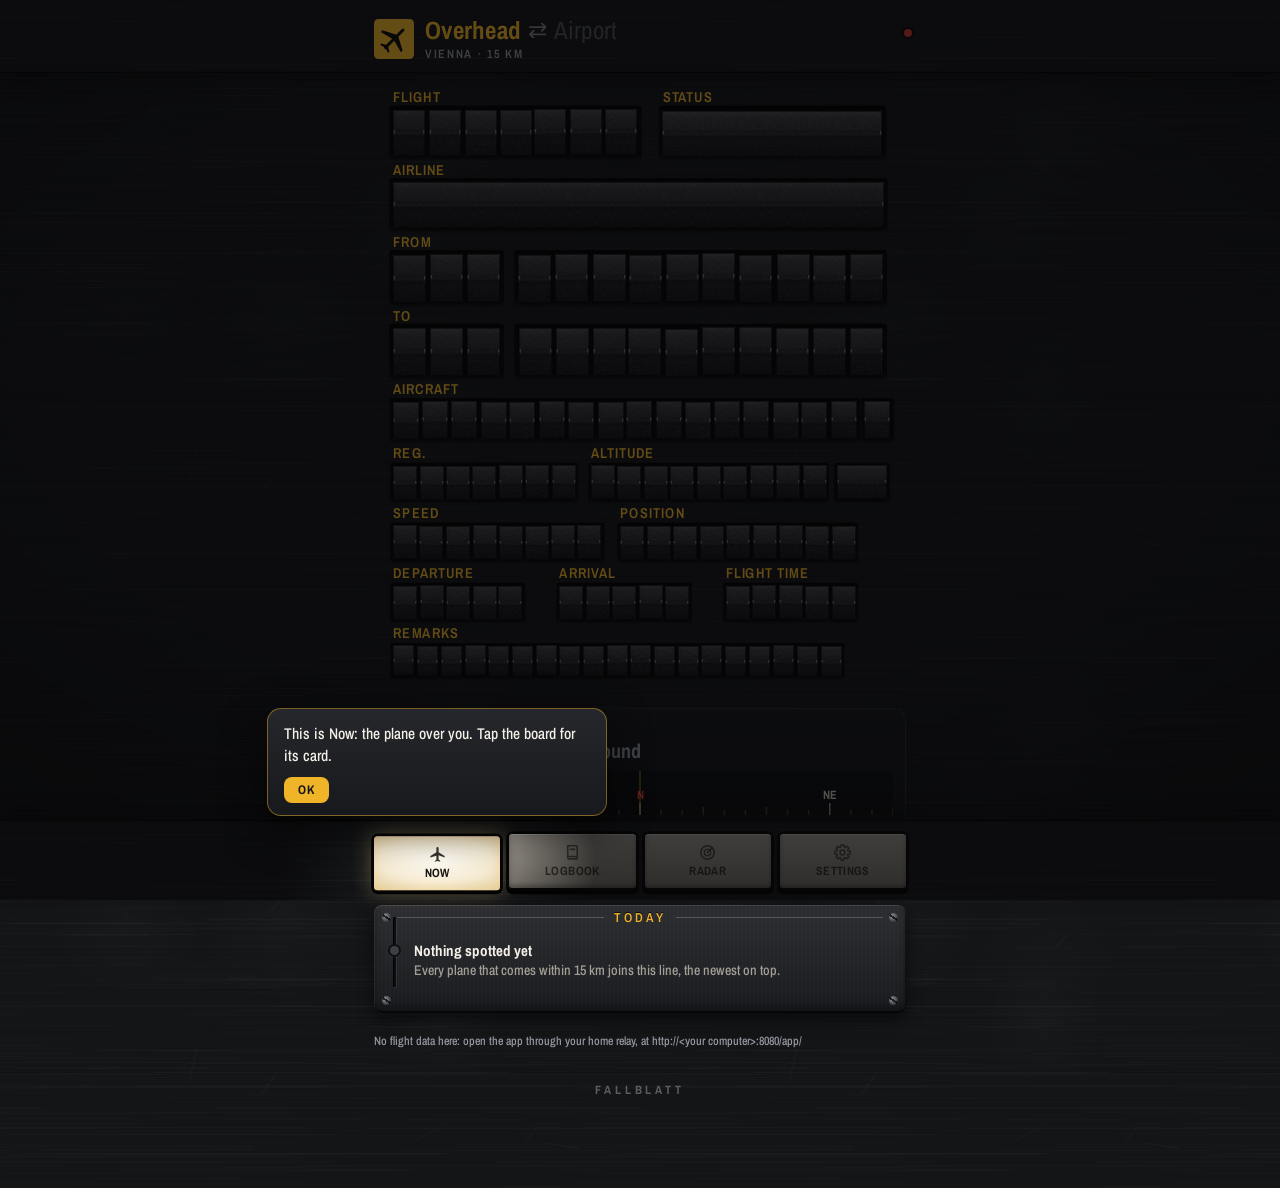
==== app/index.html @ 039b787f "The board announces the plane: Chimes on VOICE (1.135, relay 112, to-do #314) Dave's pick A2, the te" ====
<!doctype html>
<html lang="en">
<head>
<meta charset="utf-8">
<meta name="viewport" content="width=device-width, initial-scale=1, maximum-scale=1, user-scalable=no, viewport-fit=cover">
<title>Fallblatt</title>
<meta name="theme-color" content="#141517">
<meta name="mobile-web-app-capable" content="yes">
<meta name="apple-mobile-web-app-capable" content="yes">
<meta name="apple-mobile-web-app-status-bar-style" content="black-translucent">
<meta name="apple-mobile-web-app-title" content="Fallblatt">
<link rel="manifest" href="manifest.webmanifest" crossorigin="use-credentials">
<script></script>
<link rel="icon" type="image/png" href="icon-192.png">
<link rel="apple-touch-icon" href="apple-touch-icon.png">
<link rel="stylesheet" href="../fonts/fonts.css">
<style>
.rail{position:absolute;display:flex;z-index:2}
.cap{position:relative;flex:none;width:calc(104px*var(--k));height:calc(44px*var(--k));margin:0 0 0 calc(14px*var(--k));padding:0;border:0;border-radius:calc(4px*var(--k));
  display:grid;place-items:center;text-align:center;font:700 calc(13.5px*var(--k))/1.1 var(--f-board);letter-spacing:.06em;text-transform:uppercase;
  color:rgba(24,22,18,.74);background:linear-gradient(#97928a,#7b776e 70%,#6e6a63);
  box-shadow:0 0 0 calc(3px*var(--k)) #050505,0 calc(4px*var(--k)) 0 calc(3px*var(--k)) #000,inset 0 calc(1px*var(--k)) 0 rgba(255,255,255,.28),inset 0 calc(-3px*var(--k)) calc(5px*var(--k)) rgba(0,0,0,.3);
  transition:box-shadow .4s ease-out,transform .14s ease-out,filter .3s}
#railPages .cap,#railViews .cap{width:calc(126px*var(--k));display:flex;align-items:center;justify-content:center;gap:calc(7px*var(--k));padding:0 calc(8px*var(--k))}
#railPages .cap .ico,#railViews .cap .ico{flex:none;width:calc(18px*var(--k));height:calc(18px*var(--k));opacity:.8}
#railPages .cap span,#railViews .cap span{text-align:left}
.cap:first-child{margin-left:0}
.cap[aria-current=page],.cap[aria-pressed=true]{color:#17140e;background:radial-gradient(75% 70% at 50% 44%,#fffdf6,#f6ecd4 60%,#e2d0a4);transform:translateY(calc(2.5px*var(--k)));
  box-shadow:0 0 0 calc(3px*var(--k)) #050505,0 calc(1.5px*var(--k)) 0 calc(3px*var(--k)) #000,0 0 calc(24px*var(--k)) calc(3px*var(--k)) rgba(255,224,150,.3),
    inset 0 0 calc(12px*var(--k)) rgba(255,206,120,.5);
  animation:lampOn .55s linear}
.cap.go[aria-pressed=true]{background:radial-gradient(75% 70% at 50% 44%,#eaffd8,#9be07f 58%,#55a443);box-shadow:0 0 0 calc(3px*var(--k)) #050505,0 calc(1.5px*var(--k)) 0 calc(3px*var(--k)) #000,
  0 0 calc(24px*var(--k)) calc(3px*var(--k)) rgba(140,235,110,.3),inset 0 0 calc(12px*var(--k)) rgba(40,120,20,.4)}
@keyframes lampOn{0%{filter:brightness(.45)}12%{filter:brightness(1.12)}19%{filter:brightness(.72)}32%{filter:brightness(1.04)}100%{filter:none}}
body.no-lite .cap[aria-current=page],body.no-lite .cap[aria-pressed=true]{animation:none}
.cap:hover:not([aria-current]):not([aria-pressed=true]):not(:disabled){filter:brightness(1.12)}
.cap:active:not(:disabled){transform:translateY(calc(3.5px*var(--k)))}
.cap:disabled{cursor:default;filter:brightness(.6)}
.cap.favCap{display:flex;align-items:center;gap:calc(5px*var(--k));width:86%;height:calc(30px*var(--k));align-self:center;box-sizing:border-box;margin:0;padding:0 calc(6px*var(--k)) 0 calc(7px*var(--k));text-align:left;font-size:calc(11px*var(--k));letter-spacing:.03em}
.cap.favCap span{flex:1;min-width:0;overflow:hidden;text-overflow:clip}
.cap.favCap .fIco{flex:none;width:calc(15px*var(--k));height:calc(15px*var(--k));opacity:.8}
.cap.favCap .favN{flex:none;width:auto;min-width:calc(22px*var(--k));padding:calc(2px*var(--k)) calc(5px*var(--k));font-size:calc(12px*var(--k));text-align:right;letter-spacing:.04em;pointer-events:none}
.inst.favs{gap:calc(14px*var(--k));justify-content:center}
.cap.small{width:auto;min-width:calc(64px*var(--k));height:calc(34px*var(--k));padding:0 calc(12px*var(--k));font-size:calc(12px*var(--k))}
.cap.big{width:calc(150px*var(--k));height:calc(56px*var(--k));font-size:calc(16px*var(--k))}
.svFind{position:relative;display:inline-flex;align-items:center}
.svFind input{box-sizing:border-box;width:calc(250px*var(--k));height:calc(34px*var(--k));margin:0;padding:0 calc(32px*var(--k)) 0 calc(12px*var(--k));border-radius:calc(8px*var(--k));
  border:1px solid rgba(255,255,255,.16);background:#0f1012;color:#f3f0e8;font:600 calc(14px*var(--k)) "Archivo Narrow","Arial Narrow",sans-serif;outline:none;-webkit-appearance:none;appearance:none}
.svFind input:focus{border-color:#f0b429}
.svFind input::placeholder{color:rgba(243,240,232,.42)}
.svFind input::-webkit-search-cancel-button{display:none}
.svFind button{all:unset;position:absolute;right:calc(6px*var(--k));width:calc(22px*var(--k));height:calc(22px*var(--k));line-height:calc(22px*var(--k));text-align:center;border-radius:50%;
  cursor:pointer;color:#f3f0e8;background:rgba(255,255,255,.14);font:700 calc(15px*var(--k)) sans-serif}
.svFind button[hidden]{display:none}
#cockpit{position:absolute;z-index:2;display:grid;grid-template-columns:minmax(0,1fr) minmax(0,1fr) minmax(0,1.12fr);grid-template-rows:minmax(0,1.12fr) minmax(0,1fr);gap:calc(18px*var(--k));
  font-family:var(--f-board);color:#d8d3c6}
:root{--plate-bg:linear-gradient(#28292c,#1a1b1d)}
body.real{--plate-bg:repeating-linear-gradient(90deg,rgba(255,255,255,.016) 0 1px,rgba(0,0,0,.022) 1px 2px,rgba(255,255,255,0) 2px 4px),linear-gradient(#2e2f33,#1a1b1e)}
.plate{--pt:calc(10px*var(--k));--px:calc(22px*var(--k));position:relative;min-width:0;overflow:hidden;background:var(--plate-bg);border-radius:calc(8px*var(--k));padding:var(--pt) var(--px) calc(12px*var(--k));
  box-shadow:0 calc(6px*var(--k)) calc(16px*var(--k)) rgba(0,0,0,.55),inset 0 1px 0 rgba(255,255,255,.07),inset 0 -2px 4px rgba(0,0,0,.5);
  display:grid;grid-template-columns:repeat(var(--cols,4),minmax(0,1fr));align-content:start;align-items:stretch;gap:calc(8px*var(--k))}
#glass{position:absolute;inset:0;pointer-events:none;display:none}
body.real #glass{display:block;background:linear-gradient(180deg,rgba(255,255,255,.025),rgba(255,255,255,0) 7%),
  linear-gradient(118deg,rgba(255,255,255,.05) 0%,rgba(255,255,255,.012) 33%,rgba(255,255,255,0) 33.3%),
  radial-gradient(ellipse 75% 70% at 50% 42%,rgba(0,0,0,0) 62%,rgba(0,0,0,.2) 100%)}
body.real .plate{background-image:var(--plate-bg);
  box-shadow:0 calc(6px*var(--k)) calc(16px*var(--k)) rgba(0,0,0,.55),inset 0 1px 0 rgba(255,255,255,.12),inset 1px 0 0 rgba(255,255,255,.05),inset -1px 0 0 rgba(0,0,0,.45),inset 0 -2px 0 rgba(0,0,0,.65),inset 0 -6px 10px rgba(0,0,0,.35)}
body.real .inst>span,body.real .plate h3{text-shadow:0 1px 0 rgba(255,255,255,.07),0 -1px 0 rgba(0,0,0,.95)}
body.real .inst{box-shadow:inset 0 calc(2px*var(--k)) calc(4px*var(--k)) rgba(0,0,0,.75),inset 0 -1px 0 rgba(255,255,255,.04),0 1px 0 rgba(255,255,255,.06)}
body.real .rotary .knob::before{background:radial-gradient(circle at 36% 28%,rgba(255,255,255,.42),rgba(255,255,255,0) 42%),
  conic-gradient(#9a9ea5,#4b4e53,#a7abb1,#43464b,#9a9ea5,#4b4e53,#a7abb1,#43464b,#9a9ea5);box-shadow:0 1px 2px rgba(0,0,0,.8),inset 0 0 0 1px rgba(0,0,0,.35)}
body.real .lcd{text-shadow:0 0 calc(6px*var(--k)) rgba(246,197,74,.55),0 0 1px rgba(246,197,74,.8);
  background-image:repeating-linear-gradient(rgba(0,0,0,.2) 0 1px,rgba(0,0,0,0) 1px 3px),linear-gradient(#0b0e09,#151b10)}
.plate>i,.scr{position:absolute;width:calc(9px*var(--k));height:calc(9px*var(--k));border-radius:50%;
  background:linear-gradient(35deg,transparent 42%,rgba(0,0,0,.75) 42% 58%,transparent 58%),radial-gradient(circle at 35% 35%,#8d9095,#45474c 60%,#1b1c1f)}
.plate>i:nth-of-type(1){left:calc(8px*var(--k));top:calc(8px*var(--k))}.plate>i:nth-of-type(2){right:calc(8px*var(--k));top:calc(8px*var(--k))}
.plate>i:nth-of-type(3){left:calc(8px*var(--k));bottom:calc(8px*var(--k))}.plate>i:nth-of-type(4){right:calc(8px*var(--k));bottom:calc(8px*var(--k))}
.plate h3{grid-column:1/-1;display:flex;align-items:center;gap:calc(10px*var(--k));margin:0 0 calc(4px*var(--k));font:600 calc(13px*var(--k))/1 var(--f-board);
  letter-spacing:.22em;text-transform:uppercase;color:rgba(214,208,194,.72);text-shadow:0 -1px 0 rgba(0,0,0,.8)}
.plate h3::before,.plate h3::after{content:"";flex:1;height:1px;background:rgba(214,208,194,.25)}
.plate>h3{margin:calc(6px*var(--k) - var(--pt)) calc(23px*var(--k) - var(--px)) calc(4px*var(--k))}
.inst{grid-column:span var(--span,1);min-width:0;display:flex;flex-direction:column;align-items:center;gap:calc(6px*var(--k));padding:calc(5px*var(--k)) calc(6px*var(--k)) calc(6px*var(--k));
  border-radius:calc(5px*var(--k));background:linear-gradient(rgba(0,0,0,.28),rgba(0,0,0,.12));box-shadow:inset 0 calc(1px*var(--k)) calc(3px*var(--k)) rgba(0,0,0,.65),0 1px 0 rgba(255,255,255,.05)}
.inst[data-hint]{position:relative}
.inst[data-hint]::after{content:attr(data-hint);position:absolute;left:50%;bottom:calc(100% + 8px*var(--k));z-index:30;width:max-content;max-width:calc(240px*var(--k));padding:calc(7px*var(--k)) calc(10px*var(--k));border-radius:calc(6px*var(--k));background:rgba(12,13,15,.96);border:1px solid rgba(255,255,255,.1);box-shadow:0 calc(6px*var(--k)) calc(18px*var(--k)) rgba(0,0,0,.6);color:#e9e5da;font:500 calc(13px*var(--k))/1.35 var(--f-board);letter-spacing:0;text-transform:none;text-align:left;white-space:normal;pointer-events:none;opacity:0;transform:translate(-50%,calc(4px*var(--k)));transition:opacity .15s,transform .15s}
#hintTip{position:fixed;z-index:96;box-sizing:border-box;width:max-content;max-width:min(calc(260px*var(--tipK,1)),calc(100vw - 16px));padding:calc(7px*var(--tipK,1)) calc(10px*var(--tipK,1));border-radius:calc(6px*var(--tipK,1));
  background:rgba(12,13,15,.96);border:1px solid rgba(255,255,255,.1);box-shadow:0 calc(6px*var(--tipK,1)) calc(18px*var(--tipK,1)) rgba(0,0,0,.6);color:#e9e5da;font:500 calc(13px*var(--tipK,1))/1.35 var(--f-board);
  pointer-events:none;opacity:0;transition:opacity .15s}
#hintTip.on{opacity:1}
@media (pointer:coarse){
  .inst[data-hint]::after{left:calc(6px*var(--k));right:calc(6px*var(--k));bottom:calc(6px*var(--k));width:auto;max-width:none;transform:none;text-align:center}
  .inst[data-hint]:hover::after,.inst[data-hint]:focus-within::after{opacity:0;transform:none}
  .inst[data-hint].hinting::after{opacity:1;transform:none;transition-delay:0s}
  .inst[data-hint]{-webkit-touch-callout:none;-webkit-user-select:none;user-select:none}
}
.inst>span{order:-1;align-self:stretch;padding:0 calc(2px*var(--k)) calc(5px*var(--k));border-bottom:1px solid rgba(214,208,194,.16);
  font:700 calc(11.5px*var(--k))/1.15 var(--f-board);letter-spacing:.09em;text-transform:uppercase;color:rgba(238,233,220,.9);text-align:center;text-shadow:0 -1px 0 rgba(0,0,0,.85)}
.inst.wide{grid-column:1/-1;align-items:stretch}
.inst.wide>span{text-align:left}
.inst .lcd{width:100%;box-sizing:border-box}
.inst.loc{justify-content:flex-start;gap:calc(8px*var(--k))}
.inst.loc p{margin:0;font:500 calc(12.5px*var(--k))/1.3 var(--f-board);color:rgba(214,208,194,.7);text-align:center}
.inst.loc .ask{display:flex;flex-wrap:wrap;justify-content:center;gap:calc(10px*var(--k))}
.inst.loc .ask[hidden],.inst.loc .cap[hidden]{display:none}
.inst.loc .ask .cap{margin:0}
.lcd{font:600 calc(20px*var(--k))/1 var(--f-board);letter-spacing:.08em;text-transform:uppercase;color:#f6c54a;background:linear-gradient(#0b0e09,#151b10);
  border:0;border-radius:calc(4px*var(--k));padding:calc(6px*var(--k)) calc(10px*var(--k));text-shadow:0 0 calc(6px*var(--k)) rgba(246,197,74,.45);
  box-shadow:inset 0 2px 6px rgba(0,0,0,.9),0 0 0 calc(2px*var(--k)) #050505,0 1px 0 calc(3px*var(--k)) rgba(255,255,255,.05);-webkit-user-select:text;user-select:text}
.lcd:focus{outline:none;box-shadow:inset 0 2px 6px rgba(0,0,0,.9),0 0 0 calc(2px*var(--k)) #f6c54a}
.rotary{position:relative;width:calc(140px*var(--k));height:calc(100px*var(--k));outline:none;cursor:pointer}
.rotary .knob{position:absolute;left:50%;top:calc(58px*var(--k));width:calc(54px*var(--k));height:calc(54px*var(--k));margin:calc(-27px*var(--k)) 0 0 calc(-27px*var(--k));border-radius:50%;
  background:repeating-conic-gradient(#1a1b1e 0 6deg,#3b3d42 6deg 12deg);box-shadow:0 calc(4px*var(--k)) calc(8px*var(--k)) rgba(0,0,0,.7),0 0 0 calc(2px*var(--k)) #0b0b0c;
  transform:rotate(var(--rot,0deg));transition:transform .34s cubic-bezier(.82,0,.22,1.28)}
.rotary .knob::before{content:"";position:absolute;inset:18%;border-radius:50%;background:radial-gradient(circle at 38% 32%,#62656b,#2a2b2f 60%,#18191b)}
.rotary .knob::after{content:"";position:absolute;left:50%;top:7%;width:calc(3px*var(--k));height:38%;margin-left:calc(-1.5px*var(--k));border-radius:2px;background:#f3f0e8;box-shadow:0 0 calc(4px*var(--k)) rgba(255,255,255,.4)}
.rotary:focus-visible .knob{box-shadow:0 0 0 calc(2px*var(--k)) #f6c54a}
.rotary b{position:absolute;left:50%;top:calc(58px*var(--k));font:600 calc(11px*var(--k))/1 var(--f-board);letter-spacing:.06em;color:rgba(214,208,194,.55);white-space:nowrap;
  transform:translate(-50%,-50%) rotate(var(--a)) translateY(calc(var(--r,46)*-1px*var(--k))) rotate(calc(-1*var(--a)));transition:color .2s,text-shadow .2s}
.rotary b.on{color:#f6c54a;text-shadow:0 0 calc(6px*var(--k)) rgba(246,197,74,.55)}
.toggle{position:relative;width:calc(72px*var(--k));height:calc(96px*var(--k));padding:0;border:0;background:none;cursor:pointer;outline:none;
  display:flex;flex-direction:column;align-items:center;justify-content:space-between;font:700 calc(10.5px*var(--k))/1 var(--f-board);letter-spacing:.12em;color:rgba(214,208,194,.36)}
.toggle .sw{position:relative;width:calc(40px*var(--k));height:calc(40px*var(--k));perspective:calc(150px*var(--k))}
.toggle .sw::before{content:"";position:absolute;inset:0;clip-path:polygon(25% 6.7%,75% 6.7%,100% 50%,75% 93.3%,25% 93.3%,0 50%);
  background:linear-gradient(165deg,#e0e2e6,#9a9ea4 28%,#55585e 58%,#2b2d31 85%)}
.toggle .sw::after{content:"";position:absolute;inset:calc(-3px*var(--k));z-index:-1;border-radius:50%;background:radial-gradient(closest-side,rgba(0,0,0,.65),transparent)}
.toggle .bush{position:absolute;inset:21%;border-radius:50%;
  background:radial-gradient(circle,#050506 0 34%,#3a3c40 36%,transparent 40%),repeating-conic-gradient(#a8acb1 0 6deg,#4f5257 6deg 12deg);
  box-shadow:0 0 0 1px rgba(0,0,0,.7),inset 0 0 calc(3px*var(--k)) rgba(0,0,0,.85)}
.toggle .shade{position:absolute;left:50%;top:50%;width:calc(9px*var(--k));height:calc(24px*var(--k));margin-left:calc(-4.5px*var(--k));border-radius:calc(5px*var(--k));
  background:rgba(0,0,0,.55);filter:blur(calc(2.5px*var(--k)));transform-origin:50% 0;transform:translateY(calc(4px*var(--k))) scaleY(1);transition:transform .11s}
.toggle[aria-pressed=true] .shade{transform:translateY(calc(2px*var(--k))) scaleY(.35)}
.toggle .bat{position:absolute;left:50%;top:50%;width:calc(8px*var(--k));height:calc(40px*var(--k));margin:calc(-40px*var(--k)) 0 0 calc(-4px*var(--k));
  border-radius:calc(4px*var(--k));transform-origin:50% 100%;transform-style:preserve-3d;transform:rotateX(-122deg);transition:transform .11s cubic-bezier(.55,0,.35,1.3);
  background:linear-gradient(90deg,#4a4d52,#c9ccd1 30%,#ffffff 44%,#b4b7bc 64%,#3f4246)}
.toggle .bat::after{content:"";position:absolute;left:50%;top:calc(-4px*var(--k));width:calc(14px*var(--k));height:calc(14px*var(--k));margin-left:calc(-7px*var(--k));border-radius:50%;
  background:radial-gradient(circle at 38% 32%,#fff,#d6d9dd 28%,#80848a 66%,#3a3c40);transform:rotateX(122deg) translateZ(calc(6px*var(--k)));transition:transform .11s cubic-bezier(.55,0,.35,1.3)}
.toggle[aria-pressed=true] .bat{transform:rotateX(-58deg)}
.toggle[aria-pressed=true] .bat::after{transform:rotateX(58deg) translateZ(calc(6px*var(--k)))}
.toggle.guard .bat::after{background:radial-gradient(circle at 38% 32%,#ffb1a6,#e0473b 34%,#9e2a20 70%,#4e100b)}
.toggle .up,.toggle .down{transition:color .2s,text-shadow .2s}
.toggle[aria-pressed=true] .up,.toggle[aria-pressed=false] .down{color:#f6c54a;text-shadow:0 0 calc(6px*var(--k)) rgba(246,197,74,.5)}
.toggle:focus-visible .sw::after{background:radial-gradient(closest-side,rgba(246,197,74,.6),transparent)}
.wheels{display:flex;align-items:center;gap:calc(4px*var(--k))}
.wheels>em{font:700 calc(26px*var(--k))/1 var(--f-board);font-style:normal;color:#d8d3c6}
.wheel{display:flex;flex-direction:column;align-items:center;outline:none;touch-action:none;-webkit-user-select:none;user-select:none}
.wheel button{width:calc(52px*var(--k));height:calc(18px*var(--k));padding:0;border:0;border-radius:calc(3px*var(--k));font-size:calc(9px*var(--k));color:rgba(214,208,194,.6);
  background:repeating-linear-gradient(#3c3e43 0 calc(2px*var(--k)),#1a1b1e calc(2px*var(--k)) calc(4px*var(--k)));box-shadow:0 0 0 calc(2px*var(--k)) #0b0b0c}
.wheel button:hover{color:#f6c54a}
.wheel .win{position:relative;overflow:hidden;width:calc(52px*var(--k));height:calc(44px*var(--k));margin:calc(4px*var(--k)) 0;border-radius:calc(4px*var(--k));display:grid;place-items:center;
  font:700 calc(28px*var(--k))/1 var(--f-board);color:#f3f0e8;background:linear-gradient(#2a2b2f,#17181b 50%,#0e0f11 50%,#1f2023);
  box-shadow:inset 0 0 0 calc(2px*var(--k)) #000,0 calc(2px*var(--k)) calc(4px*var(--k)) rgba(0,0,0,.6)}
.wheel .win::after{content:"";position:absolute;left:0;right:0;top:50%;height:1px;background:rgba(0,0,0,.9)}
.wheel:focus-visible .win{box-shadow:inset 0 0 0 calc(2px*var(--k)) #f6c54a}
.wheel .win b.up{animation:rollUp .22s ease-out}.wheel .win b.down{animation:rollDown .22s ease-out}
@keyframes rollUp{0%{transform:translateY(60%);opacity:.2}100%{transform:none;opacity:1}}
@keyframes rollDown{0%{transform:translateY(-60%);opacity:.2}100%{transform:none;opacity:1}}
.plate p{grid-column:1/-1;margin:0;font:500 calc(14px*var(--k))/1.35 var(--f-board);color:rgba(214,208,194,.6)}
.plate.ctl p{text-align:center}
.ctlCap{display:flex;align-items:center;justify-content:center;gap:calc(9px*var(--k));padding:0 calc(10px*var(--k));height:calc(56px*var(--k));font-size:calc(16px*var(--k))}
.ctlCap .ico{flex:none;width:calc(22px*var(--k));height:calc(22px*var(--k));opacity:.8}
.ctlTop .ctlCap{flex:1 1 0;min-width:0}
.plate .acts.ctlTop{gap:calc(18px*var(--k));padding:calc(10px*var(--k)) calc(6px*var(--k))}
.plate .acts.ctlBot{gap:calc(18px*var(--k));padding:calc(8px*var(--k)) calc(34px*var(--k))}
.ctlBot .ctlCap[data-act=cancel]{flex:1 1 0}
.ctlBot .ctlCap[data-act=save]{flex:1.6 1 0}
.plate .acts{grid-column:1/-1;display:flex;gap:calc(22px*var(--k));justify-content:center;padding:calc(10px*var(--k)) 0}
#cockpit.about{grid-template-columns:minmax(0,1fr) minmax(0,1fr);grid-template-rows:auto minmax(0,1fr)}
#cockpit .plate.notes{grid-row:span 2;display:flex;flex-direction:column}
#cockpit .syncNote{position:absolute;right:0;bottom:calc(-30px*var(--k));margin:0;font-size:calc(17px*var(--k));color:#f0b429}
.plate .log{grid-column:1/-1;flex:1;min-height:0;overflow:auto;margin:0;padding:0 calc(10px*var(--k)) 0 0;list-style:none;outline:none}
.plate .log::-webkit-scrollbar{width:calc(8px*var(--k))}
.plate .log::-webkit-scrollbar-thumb{background:rgba(214,208,194,.25);border-radius:calc(4px*var(--k))}
.plate .vers>li{padding:calc(11px*var(--k)) 0;border-top:1px solid rgba(214,208,194,.12)}
.plate .vers>li:first-child{border-top:0;padding-top:calc(4px*var(--k))}
.plate .vers h4{margin:0 0 calc(6px*var(--k));display:flex;align-items:baseline;gap:calc(14px*var(--k));font:700 calc(22px*var(--k))/1 var(--f-board);color:#d8d3c6}
.plate .vers li.now h4 b{color:#f6c54a;text-shadow:0 0 calc(6px*var(--k)) rgba(246,197,74,.4)}
.plate .vers time{font:600 calc(13px*var(--k))/1 var(--f-board);letter-spacing:.08em;text-transform:uppercase;color:rgba(214,208,194,.55)}
.plate .vers ul{margin:0;padding-left:calc(22px*var(--k));font:500 calc(16px*var(--k))/1.4 var(--f-board);color:rgba(232,227,214,.84)}
.plate .vers{list-style:none;margin:0;padding:0}
.plate .tabs{display:flex;gap:calc(10px*var(--k));margin:0 0 calc(10px*var(--k))}
.plate .tabs .cap{margin:0}
.plate h4.lg{margin:calc(12px*var(--k)) 0 calc(8px*var(--k));font:700 calc(14px*var(--k))/1 var(--f-board);letter-spacing:.14em;text-transform:uppercase;color:#f6c54a}
.plate h4.lg:first-child{margin-top:0}
.plate ul.legend{list-style:none;margin:0;padding:0;display:grid;grid-template-columns:1fr 1fr;gap:calc(7px*var(--k)) calc(22px*var(--k))}
.plate ul.legend li{display:grid;grid-template-columns:calc(124px*var(--k)) minmax(0,1fr);gap:calc(12px*var(--k));align-items:center;font:500 calc(15px*var(--k))/1.25 var(--f-board);color:rgba(232,227,214,.84)}
.plate .chip{display:grid;place-items:center;height:calc(25px*var(--k));padding:0 calc(6px*var(--k));border-radius:calc(3px*var(--k));
  font:700 calc(12.5px*var(--k))/1 var(--f-board);letter-spacing:.06em;white-space:nowrap;box-shadow:inset 0 0 0 1px rgba(0,0,0,.45)}
.plate dl.keys{grid-column:1/-1;display:grid;grid-template-columns:auto minmax(0,1fr) auto minmax(0,1fr);gap:calc(6px*var(--k)) calc(14px*var(--k));margin:0;align-items:center}
.plate dl.keys dt{justify-self:end;min-width:calc(30px*var(--k));padding:calc(3px*var(--k)) calc(8px*var(--k));border-radius:calc(4px*var(--k));text-align:center;
  font:700 calc(13px*var(--k))/1.25 var(--f-board);color:#17140e;background:linear-gradient(#efe9da,#bdb5a2);box-shadow:0 calc(2px*var(--k)) 0 #050505}
.plate dl.keys dd{margin:0;font:500 calc(15px*var(--k))/1.25 var(--f-board);color:rgba(232,227,214,.84)}
.plate p b{color:#e8e3d6}
.plate p.ver{color:#f6c54a;font-weight:600;letter-spacing:.02em;text-shadow:0 0 calc(6px*var(--k)) rgba(246,197,74,.35)}

.inst.styl .cap.favCap{width:84%;gap:calc(3px*var(--k));padding:0 calc(4px*var(--k)) 0 calc(5px*var(--k));font-size:calc(10px*var(--k));letter-spacing:.02em}
.inst.styl .stN{min-width:0;max-width:58%;padding:calc(2px*var(--k)) calc(4px*var(--k));font-size:calc(10.5px*var(--k));letter-spacing:.02em;text-align:center;
  overflow:hidden;white-space:nowrap;text-overflow:ellipsis}
.inst.styl .stN.mq{text-overflow:clip;text-align:left}
.inst.styl .stN>i{font-style:normal}
.inst.styl .stN.mq>i{display:inline-block}
.inst.styl .cap.favCap>span{text-overflow:ellipsis;white-space:nowrap}
.inst.styl .stCnt{margin:0}
#cardBox .styles .stPrev{display:block;width:100%;height:calc(64px*var(--ck,1));margin:calc(12px*var(--ck,1)) 0 calc(12px*var(--ck,1));border-radius:calc(8px*var(--ck,1))}
#cardBox .styles .stRows{display:grid;gap:calc(6px*var(--ck,1))}
#cardBox .styles .stLine{display:grid;grid-template-columns:calc(82px*var(--ck,1)) calc(42px*var(--ck,1)) minmax(0,1fr) calc(42px*var(--ck,1));align-items:center;
  gap:calc(4px*var(--ck,1)) calc(8px*var(--ck,1));padding:calc(5px*var(--ck,1)) calc(6px*var(--ck,1));border-radius:calc(8px*var(--ck,1));outline:none;transition:opacity .2s}
#cardBox .styles .stLine:focus-visible{box-shadow:0 0 0 calc(2px*var(--ck,1)) #f6c54a;background:rgba(246,197,74,.06)}
#cardBox .styles .stL{font:700 calc(13px*var(--ck,1))/1 var(--f-board);letter-spacing:.12em;text-transform:uppercase;color:#c9c4b6}
#cardBox .styles .stArr{width:100%;height:calc(38px*var(--ck,1));margin:0;padding:0;font-size:calc(14px*var(--ck,1));line-height:1}
#cardBox .styles .stVal{display:flex;align-items:center;justify-content:center;gap:calc(6px*var(--ck,1));min-width:0;height:calc(38px*var(--ck,1));box-sizing:border-box;
  padding:0 calc(8px*var(--ck,1));font-size:calc(16px*var(--ck,1));letter-spacing:.06em;white-space:nowrap;overflow:hidden}
#cardBox .styles .stVal svg{flex:none;width:calc(14px*var(--ck,1));height:calc(14px*var(--ck,1));fill:none;stroke:currentColor;stroke-width:2;stroke-linecap:round;stroke-linejoin:round}
#cardBox .styles .locked .stVal{color:rgba(246,197,74,.42);text-shadow:none}
#cardBox .styles .stWhy{grid-column:2/5;margin:0;font:500 calc(12px*var(--ck,1))/1.25 var(--f-board);color:#a9a49a;text-align:center}
#cardBox .styles .stWhy[hidden]{display:none}
#cardBox .styles .stLine.off{opacity:.32}
#cardBox .styles .stLine.off .stArr{cursor:default}
#cardBox .styles .stClassic{margin:calc(10px*var(--ck,1)) 0 0;text-align:center;color:#c9c4b6;font-size:calc(13px*var(--ck,1))}
#cardBox .styles .stCnt{margin:calc(10px*var(--ck,1)) 0 0;text-align:center;color:#959aa3;font-size:calc(13px*var(--ck,1))}
#cardBox{position:fixed;inset:0;z-index:80;display:flex;align-items:flex-end;justify-content:center;background:rgba(0,0,0,.55);font-family:var(--f-board)}
#cardBox[hidden]{display:none}
@media (min-width:700px){#cardBox{align-items:center}}
#cardBox .cardIn{position:relative;width:100%;max-width:calc(560px*var(--ck,1));max-height:88vh;overflow:auto;box-sizing:border-box;padding:calc(18px*var(--ck,1)) calc(18px*var(--ck,1)) calc(env(safe-area-inset-bottom) + calc(16px*var(--ck,1)));
  border-radius:calc(16px*var(--ck,1)) calc(16px*var(--ck,1)) 0 0;background:linear-gradient(#1b1c1f,#111214);border:1px solid rgba(255,255,255,.08);color:#f3f0e8;font-size:calc(15px*var(--ck,1));line-height:1.4;text-align:left}
@media (min-width:700px){#cardBox .cardIn{border-radius:16px}}
#cardBox .cardX{all:unset;position:absolute;right:calc(10px*var(--ck,1));top:calc(8px*var(--ck,1));width:calc(34px*var(--ck,1));height:calc(34px*var(--ck,1));text-align:center;font:600 calc(26px*var(--ck,1))/calc(34px*var(--ck,1)) var(--f-board);color:#959aa3;cursor:pointer}
#cardBox h3{margin:0;font:700 calc(22px*var(--ck,1))/1.2 var(--f-board);color:#f3f0e8;padding-right:calc(34px*var(--ck,1))}
#cardBox .cHead,.cardish .cHead{display:flex;align-items:center;gap:calc(12px*var(--ck,1));margin-bottom:calc(8px*var(--ck,1))}
#cardBox .cHead span,.cardish .cHead span{color:#959aa3;font:600 calc(12px*var(--ck,1)) var(--f-board);letter-spacing:.12em;text-transform:uppercase}
#cardBox .cLogo,.cardish .cLogo{height:calc(38px*var(--ck,1));max-width:calc(120px*var(--ck,1));object-fit:contain;background:#f3f0e8;border-radius:calc(6px*var(--ck,1));padding:calc(4px*var(--ck,1)) calc(6px*var(--ck,1))}
#cardBox .cPic,.cardish .cPic{display:block;width:100%;max-height:calc(220px*var(--ck,1));object-fit:cover;border-radius:calc(10px*var(--ck,1));margin:0 0 calc(4px*var(--ck,1))}
#cardBox .cCredit,.cardish .cCredit{margin:0 0 calc(10px*var(--ck,1));color:#959aa3;font-size:calc(11px*var(--ck,1))}
#cardBox .cFacts,.cardish .cFacts{display:grid;grid-template-columns:1fr 1fr;gap:calc(8px*var(--ck,1)) calc(14px*var(--ck,1));margin:calc(10px*var(--ck,1)) 0}
#cardBox .cFacts div.w,.cardish .cFacts div.w{grid-column:1/3}
#cardBox .cFacts dt,.cardish .cFacts dt{color:#f0b429;font:600 calc(11px*var(--ck,1)) var(--f-board);letter-spacing:.12em;text-transform:uppercase}
#cardBox .cFacts dd,.cardish .cFacts dd{margin:calc(2px*var(--ck,1)) 0 0;font:600 calc(15px*var(--ck,1)) var(--f-board);color:#f3f0e8}
#cardBox .cRoute,.cardish .cRoute{margin:calc(4px*var(--ck,1)) 0 calc(8px*var(--ck,1));font:600 calc(15px*var(--ck,1)) var(--f-board);color:#f0b429}
#cardBox .cWiki,.cardish .cWiki{margin:calc(8px*var(--ck,1)) 0;color:#c9c4b6;font-size:calc(14px*var(--ck,1))}
#cardBox .cWiki a,.cardish .cWiki a{color:#f0b429}
#cardBox .cChip,.cardish .cChip{display:inline-block;margin-left:calc(6px*var(--ck,1));padding:calc(2px*var(--ck,1)) calc(8px*var(--ck,1));border-radius:calc(5px*var(--ck,1));font:700 calc(12px*var(--ck,1)) var(--f-board);letter-spacing:.06em;vertical-align:middle}
#cardBox .cLink,.cardish .cLink{all:unset;cursor:pointer;display:inline-block;box-sizing:border-box;border:1px solid #44474d;border-radius:calc(12px*var(--ck,1));padding:calc(2px*var(--ck,1)) calc(9px*var(--ck,1));line-height:1.3;color:#f3eee0;vertical-align:middle}
#cardBox .cLink:active,.cardish .cLink:active{background:rgba(255,255,255,.1)}
#cardBox .cRoute .cLink,.cardish .cRoute .cLink{margin:calc(2px*var(--ck,1)) 0}
#cardBox .cBtns,.cardish .cBtns{display:flex;gap:calc(8px*var(--ck,1));flex-wrap:wrap;margin-top:calc(12px*var(--ck,1))}
#cardBox .cBtn,.cardish .cBtn{all:unset;box-sizing:border-box;cursor:pointer;min-height:calc(42px*var(--ck,1));padding:calc(8px*var(--ck,1)) calc(14px*var(--ck,1));border-radius:calc(8px*var(--ck,1));background:linear-gradient(#e7e2d6,#bdb6a6);color:#1d1b16;
  font:700 calc(13px*var(--ck,1))/1.2 var(--f-board);letter-spacing:.04em;text-align:left;box-shadow:0 calc(2px*var(--ck,1)) 0 #000,0 0 0 calc(2px*var(--ck,1)) #050505}
#cardBox .cBtn.on,.cardish .cBtn.on{outline:calc(3px*var(--ck,1)) solid #f0b429;outline-offset:1px}
#cardBox .cBtn.busy,.cardish .cBtn.busy{opacity:.7;pointer-events:none}
#toasts{position:fixed;left:50%;bottom:var(--toast-b,calc(150px*var(--ck,1)*var(--tz,1.5)));transform:translateX(-50%);z-index:90;width:min(92vw,calc(560px*var(--ck,1)*var(--tz,1.5)));
  display:flex;flex-direction:column-reverse;gap:calc(8px*var(--ck,1)*var(--tz,1.5));pointer-events:none}
#toasts .toast{pointer-events:auto;display:flex;align-items:center;gap:calc(12px*var(--ck,1)*var(--tz,1.5));padding:calc(12px*var(--ck,1)*var(--tz,1.5)) calc(14px*var(--ck,1)*var(--tz,1.5));
  border-radius:calc(10px*var(--ck,1)*var(--tz,1.5));background:#1d1e21;border:1px solid #3a3b40;border-left:calc(5px*var(--ck,1)*var(--tz,1.5)) solid #f0b429;
  box-shadow:0 calc(6px*var(--ck,1)*var(--tz,1.5)) calc(20px*var(--ck,1)*var(--tz,1.5)) rgba(0,0,0,.6);color:#f3f0e8;font:500 calc(15px*var(--ck,1)*var(--tz,1.5))/1.3 var(--f-board);
  transition:opacity .25s,transform .25s}
#toasts .toast.err{background:#2a1517;border-color:#5a2a2d;border-left-color:#d9534f}
#toasts .toast.out{opacity:0;transform:translateY(calc(10px*var(--ck,1)*var(--tz,1.5)))}
#toasts .toast span{flex:1}
#toasts .toast button{all:unset;cursor:pointer;padding:calc(6px*var(--ck,1)*var(--tz,1.5)) calc(4px*var(--ck,1)*var(--tz,1.5));font:700 calc(14px*var(--ck,1)*var(--tz,1.5)) var(--f-board);letter-spacing:.08em;text-transform:uppercase;color:#f0b429}
#toasts .toast.err button{color:#ff8a80}
@media (prefers-reduced-motion:reduce){#toasts .toast{transition:none}}
#toasts.top{bottom:auto;top:calc(16px*var(--ck,1) + var(--sa-top,env(safe-area-inset-top)));flex-direction:column}
#cardBox .cBtn.go,.cardish .cBtn.go{background:linear-gradient(#f6cf63,#e0a92a)}
#cardBox .cBtn small,.cardish .cBtn small{display:block;font-size:calc(9.5px*var(--ck,1));letter-spacing:.1em;text-transform:uppercase;opacity:.65}
#cardBox .shH,.cardish .shH{margin:calc(14px*var(--ck,1)) 0 calc(6px*var(--ck,1));font:600 calc(11px*var(--ck,1))/1 var(--f-board);letter-spacing:.14em;text-transform:uppercase;color:#f0b429}
#cardBox .cPic.shImg{max-height:60vh;object-fit:contain;background:#111214}
#cardBox .shRow{display:grid;grid-template-columns:repeat(4,minmax(0,1fr));gap:calc(6px*var(--ck,1))}
#cardBox .shRow .cBtn{min-width:0;overflow:hidden;text-overflow:ellipsis;white-space:nowrap;padding:calc(7px*var(--ck,1)) calc(8px*var(--ck,1));font-size:calc(12px*var(--ck,1))}
#cardBox .note,.cardish .note{min-height:1.2em;color:#959aa3;font-size:calc(13px*var(--ck,1));margin:calc(8px*var(--ck,1)) 0 0}
#cardBox .chips,.cardish .chips{list-style:none;margin:0;padding:0;display:flex;flex-wrap:wrap;gap:calc(6px*var(--ck,1))}
#cardBox .chips li,.cardish .chips li{display:flex;align-items:center;gap:calc(6px*var(--ck,1));padding:calc(5px*var(--ck,1)) calc(6px*var(--ck,1)) calc(5px*var(--ck,1)) calc(10px*var(--ck,1));border-radius:calc(16px*var(--ck,1));background:rgba(255,255,255,.07);font:600 calc(13px*var(--ck,1)) var(--f-board)}
#cardBox .chips small,.cardish .chips small{font-size:calc(9px*var(--ck,1));letter-spacing:.1em;text-transform:uppercase;color:#959aa3}
#cardBox .chips button,.cardish .chips button{all:unset;cursor:pointer;width:calc(22px*var(--ck,1));height:calc(22px*var(--ck,1));border-radius:50%;text-align:center;line-height:calc(22px*var(--ck,1));color:#959aa3}
#cardBox .favAdd,.cardish .favAdd{display:flex;gap:calc(8px*var(--ck,1));margin-top:calc(12px*var(--ck,1));flex-wrap:wrap}
#cardBox .favAdd select,#cardBox .favAdd input,.cardish .favAdd select,.cardish .favAdd input{background:#0f1012;color:#f3f0e8;border:1px solid rgba(255,255,255,.12);border-radius:calc(8px*var(--ck,1));padding:calc(9px*var(--ck,1)) calc(10px*var(--ck,1));font:600 calc(14px*var(--ck,1)) var(--f-board)}
#cardBox .favAdd input,.cardish .favAdd input{flex:1;min-width:calc(160px*var(--ck,1))}
#cardBox .favAdd select,.cardish .favAdd select{-webkit-appearance:none;appearance:none;padding-right:calc(32px*var(--ck,1));
  background:#0f1012 url("data:image/svg+xml,%3Csvg xmlns='http://www.w3.org/2000/svg' viewBox='0 0 20 20'%3E%3Ccircle cx='10' cy='10' r='9.25' fill='none' stroke='%234a4c52' stroke-width='1.5'/%3E%3Cpath d='M6 8l4 4 4-4' fill='none' stroke='%23959aa3' stroke-width='1.8' stroke-linecap='round' stroke-linejoin='round'/%3E%3C/svg%3E") no-repeat right calc(10px*var(--ck,1)) center/calc(14px*var(--ck,1)) calc(14px*var(--ck,1))}
#cardBox .plRow{display:flex;gap:calc(8px*var(--ck,1));margin:calc(8px*var(--ck,1)) 0}
#cardBox .plGo{flex:1;display:flex;flex-direction:column;gap:calc(2px*var(--ck,1))}
#cardBox .plGo small{font-weight:500;opacity:.7;letter-spacing:0}
#cardBox .plRm{flex:none;width:calc(46px*var(--ck,1));text-align:center}
#cardBox .plUp{flex:none;padding-left:calc(12px*var(--ck,1));padding-right:calc(12px*var(--ck,1))}
#cardBox .cardIn.ach{text-align:center;border-top:calc(2px*var(--ck,1)) solid #f2c44e}
#cardBox .achBadge{width:calc(64px*var(--ck,1));height:calc(64px*var(--ck,1));margin:calc(4px*var(--ck,1)) auto calc(6px*var(--ck,1));border-radius:50%;display:grid;place-items:center;font:700 calc(32px*var(--ck,1))/1 var(--f-board);color:#2a1d02;
  background:radial-gradient(circle at 35% 30%,#fff1b8,#f2c44e 45%,#b8861a);box-shadow:0 0 calc(24px*var(--ck,1)) rgba(242,196,78,.45)}
#cardBox .ach h3{padding:0 calc(34px*var(--ck,1));margin-top:calc(6px*var(--ck,1))}
#cardBox .achTx{margin:calc(4px*var(--ck,1)) 0 calc(10px*var(--ck,1));font:500 calc(15px*var(--ck,1))/1.4 var(--f-board);color:#cfc9bb}
#cardBox .achBar{height:calc(3px*var(--ck,1));margin:calc(12px*var(--ck,1)) auto 0;max-width:calc(240px*var(--ck,1));border-radius:calc(2px*var(--ck,1));background:rgba(255,255,255,.08);overflow:hidden}
#cardBox .achBar i{display:block;height:100%;background:#f2c44e;transform-origin:left;animation:achDown linear forwards}
@keyframes achDown{from{transform:scaleX(1)}to{transform:scaleX(0)}}
canvas.confetti{position:fixed;inset:0;width:100vw;height:100vh;z-index:90;pointer-events:none}
.geoQ{display:flex;gap:calc(8px*var(--k));align-items:center}
.geoQ input{flex:1;min-width:0;box-sizing:border-box;background:#0f1012;color:#f3f0e8;border:1px solid rgba(255,255,255,.14);border-radius:calc(6px*var(--k));padding:calc(7px*var(--k)) calc(9px*var(--k));font:600 calc(14px*var(--k)) var(--f-board)}
.geoRes{display:flex;flex-direction:column;gap:calc(4px*var(--k));margin-top:calc(6px*var(--k))}
.geoRes button{all:unset;box-sizing:border-box;cursor:pointer;padding:calc(6px*var(--k)) calc(8px*var(--k));border-radius:calc(6px*var(--k));background:rgba(255,255,255,.06);font:calc(13px*var(--k))/1.35 system-ui,sans-serif;color:#cfc9bb}
.geoRes button b{color:#f3f0e8}
.lblF{position:relative;width:100%}
.lblF .lcd{width:100%;box-sizing:border-box;padding-right:calc(76px*var(--k))}
.lblF .lblSave{position:absolute;right:calc(6px*var(--k));top:50%;transform:translateY(-50%);border:0;border-radius:calc(6px*var(--k));padding:calc(6px*var(--k)) calc(12px*var(--k));background:#f0b429;color:#111;
  font:700 calc(13px*var(--k))/1 var(--f-board);letter-spacing:.06em;text-transform:uppercase;cursor:pointer}
.lblF .lblOk{position:absolute;right:calc(12px*var(--k));top:50%;transform:translateY(-50%);color:#3fd27a;font:700 calc(18px*var(--k))/1 Arial,sans-serif}
.lblF [hidden]{display:none}
.upd{display:flex;gap:calc(8px*var(--k));flex-wrap:wrap;justify-content:center}
.upd [data-live][aria-pressed="true"]{outline:calc(2px*var(--k)) solid #f0b429;outline-offset:calc(2px*var(--k))}
.apList{display:flex;flex-direction:column;gap:calc(6px*var(--k));margin-top:calc(6px*var(--k));min-width:0;width:100%}
.apList [data-ap]{all:unset;box-sizing:border-box;display:block;width:100%;min-width:0;cursor:pointer;padding:calc(8px*var(--k)) calc(12px*var(--k));border-radius:calc(8px*var(--k));border:1px solid #44474d;
  background:rgba(255,255,255,.04);color:#e9e4d6;font:500 calc(14px*var(--k))/1.3 var(--f-board);text-align:left;white-space:normal;overflow-wrap:anywhere}
.apList [data-ap] b{color:#f0b429;margin-right:calc(6px*var(--k))}
.apList [data-ap].on{border-color:#f0b429;background:rgba(240,180,41,.1)}
.inst.loc{min-width:0}
.inst.updAll{overflow:hidden}
.inst.updAll{justify-content:flex-start;padding-top:calc(6px*var(--k))}
.inst.updAll .upd{gap:calc(5px*var(--k))}
.upd{flex-wrap:nowrap;gap:calc(10px*var(--k));width:100%}
.upd .cap{flex:1 1 0;width:auto;min-width:0;margin:0;height:calc(36px*var(--k));padding:0 calc(6px*var(--k));display:flex;align-items:center;justify-content:center;gap:calc(6px*var(--k));font-size:calc(11px*var(--k));white-space:nowrap}
.upd .cap .ico{flex:none;width:calc(16px*var(--k));height:calc(16px*var(--k));opacity:.8}
.geoQ{position:relative;margin-top:calc(14px*var(--k));width:100%}
.geoQ .ico{position:absolute;left:calc(10px*var(--k));top:50%;width:calc(16px*var(--k));height:calc(16px*var(--k));margin-top:calc(-8px*var(--k));color:#8d8a80;pointer-events:none}
.geoQ input{height:calc(34px*var(--k));padding:0 calc(46px*var(--k)) 0 calc(34px*var(--k));font-size:calc(13px*var(--k))}
.geoQ .go{all:unset;box-sizing:border-box;position:absolute;right:calc(4px*var(--k));top:50%;transform:translateY(-50%);cursor:pointer;padding:calc(5px*var(--k)) calc(8px*var(--k));border-radius:calc(4px*var(--k));font:800 calc(12px*var(--k))/1 var(--f-board);letter-spacing:.08em;color:#f0b429}
.geoQ .go:hover:not(:disabled){background:rgba(240,180,41,.14)}
.geoQ .go:disabled{opacity:.4;cursor:default}
.inst.updAll .geoQ{margin-top:calc(8px*var(--k))}
.inst.updAll .upd{justify-content:center}
.inst.updAll .note{display:none}
#tipLayer{position:fixed;inset:0;z-index:95;opacity:0;transition:opacity .18s ease;cursor:pointer}
#tipLayer.on{opacity:1}
#tipLayer .tipShade{position:absolute;inset:0;transition:background .3s ease}
#tipLayer .tipRing{position:absolute;border-radius:14px;border:2px solid #f0b429;pointer-events:none;
  box-shadow:0 0 0 4px rgba(240,180,41,.16),0 0 26px 6px rgba(240,180,41,.32);animation:tipPulse 1.8s ease-in-out infinite}
@keyframes tipPulse{50%{box-shadow:0 0 0 8px rgba(240,180,41,.07),0 0 36px 12px rgba(240,180,41,.42)}}
#tipLayer .tipBub{position:absolute;box-sizing:border-box;width:max-content;max-width:min(calc(340px*var(--tipK,1)),calc(100vw - 24px));padding:calc(14px*var(--tipK,1)) calc(16px*var(--tipK,1)) calc(12px*var(--tipK,1));border-radius:calc(14px*var(--tipK,1));
  background:linear-gradient(#25272c,#18191c);border:1px solid rgba(240,180,41,.45);box-shadow:0 14px 40px rgba(0,0,0,.6);
  color:#f3f0e8;font:500 calc(15.5px*var(--tipK,1))/1.4 "Archivo Narrow","Roboto Condensed","Arial Narrow",sans-serif;transform:translateY(6px);transition:transform .18s ease}
#tipLayer.on .tipBub{transform:none}
#tipLayer .tipBub p{margin:0}
#tipLayer .tipOk{all:unset;cursor:pointer;display:inline-block;margin-top:calc(10px*var(--tipK,1));padding:calc(7px*var(--tipK,1)) calc(14px*var(--tipK,1));border-radius:calc(8px*var(--tipK,1));background:#f0b429;color:#141414;
  font:700 calc(12.5px*var(--tipK,1))/1 "Archivo Narrow","Arial Narrow",sans-serif;letter-spacing:.08em;text-transform:uppercase}
@media (prefers-reduced-motion:reduce){#tipLayer .tipRing{animation:none}}
#tipLayer .tipRing.still{animation:none}
#cardBox .cLoad{display:flex;align-items:center;gap:calc(12px*var(--ck,1));min-height:calc(90px*var(--ck,1));justify-content:center;color:#b9b3a3;font:500 calc(16px*var(--ck,1))/1.2 "Archivo Narrow",sans-serif}
#cardBox .cSpin{width:calc(22px*var(--ck,1));height:calc(22px*var(--ck,1));border-radius:50%;border:calc(3px*var(--ck,1)) solid rgba(240,180,41,.25);border-top-color:#f0b429;animation:cSpin .8s linear infinite}
@keyframes cSpin{to{transform:rotate(360deg)}}
.cPicW .cPic{transition:opacity .35s cubic-bezier(.2,.9,.25,1)}
.cPicW.pLd{background:rgba(255,255,255,.05)}
.cPicW.pLd .cPic{opacity:0;aspect-ratio:3/2}
.cPicW.pLd::after{content:"";position:absolute;left:50%;top:50%;width:calc(22px*var(--ck,1));height:calc(22px*var(--ck,1));margin:calc(-11px*var(--ck,1)) 0 0 calc(-11px*var(--ck,1));border-radius:50%;
  border:calc(3px*var(--ck,1)) solid rgba(240,180,41,.25);border-top-color:#f0b429;animation:cSpin .8s linear infinite,cSpinIn .2s .15s backwards}
@keyframes cSpinIn{from{opacity:0}}
@media (prefers-reduced-motion:reduce){.cPicW .cPic{transition:none}}
body.no-lite .cPicW .cPic{transition:none}
#cardBox .cPicW,.cardish .cPicW{position:relative}
#cardBox .cCr,.cardish .cCr{position:absolute;right:calc(10px*var(--ck,1));bottom:calc(12px*var(--ck,1));max-width:calc(100% - 20px*var(--ck,1));display:flex;
  font:600 calc(11px*var(--ck,1))/1.2 var(--f-board);letter-spacing:.1em;text-transform:uppercase;color:rgba(240,243,247,.8);text-shadow:0 0 3px rgba(0,0,0,.95),0 1px 2px rgba(0,0,0,.8);pointer-events:none}
.crBy{min-width:0;overflow:hidden;white-space:nowrap;text-overflow:ellipsis}
.crSrc{flex:none;white-space:pre}
.crSrc i{font-style:normal}
#cardBox .cPicA,.cardish .cPicA{display:block;color:inherit;text-decoration:none;border-radius:calc(10px*var(--ck,1))}
#cardBox .cPicA:focus,.cardish .cPicA:focus{outline:calc(2px*var(--ck,1)) solid #f6c54a;outline-offset:calc(2px*var(--ck,1))}
#cardBox .cPicA:focus:not(:focus-visible),.cardish .cPicA:focus:not(:focus-visible){outline:none}
#cardBox .cardIn.info .cardX{box-sizing:border-box;width:calc(38px*var(--ck,1));height:calc(38px*var(--ck,1));right:calc(8px*var(--ck,1));top:calc(8px*var(--ck,1));border-radius:50%;
  border:1px solid rgba(255,255,255,.18);background:rgba(20,21,23,.9);color:#f3f0e8;font:600 calc(20px*var(--ck,1))/calc(36px*var(--ck,1)) var(--f-board);z-index:5}
#cardBox .cInfo .cSkyPic,.cardish .cInfo .cSkyPic{position:relative;border-radius:calc(12px*var(--ck,1));overflow:hidden}
#cardBox .cInfo .cSkyPic .cPicA,.cardish .cInfo .cSkyPic .cPicA{border-radius:0}
#cardBox .cInfo .cSkyPic .cPic,.cardish .cInfo .cSkyPic .cPic{display:block;width:100%;height:calc(210px*var(--ck,1));max-height:none;margin:0;border-radius:0;object-fit:cover}
#cardBox .cInfo .cSkyPic .cCr,.cardish .cInfo .cSkyPic .cCr{top:calc(10px*var(--ck,1));bottom:auto;left:calc(12px*var(--ck,1));right:auto;max-width:calc(100% - 64px*var(--ck,1))}
#cardBox .cInfo .cOv,.cardish .cInfo .cOv{position:absolute;left:0;right:0;bottom:0;display:flex;align-items:flex-end;gap:calc(10px*var(--ck,1));padding:calc(36px*var(--ck,1)) calc(14px*var(--ck,1)) calc(12px*var(--ck,1));
  background:linear-gradient(transparent,rgba(0,0,0,.78))}
#cardBox .cInfo .cOv.cOvPlain,.cardish .cInfo .cOv.cOvPlain{position:static;align-items:center;padding:calc(4px*var(--ck,1)) calc(40px*var(--ck,1)) 0 0;background:none}
#cardBox .cInfo .cOvT,.cardish .cInfo .cOvT{display:grid;gap:calc(4px*var(--ck,1));min-width:0}
#cardBox .cInfo .cOvF,.cardish .cInfo .cOvF{font:700 calc(24px*var(--ck,1))/1.05 var(--f-board);color:#fff;letter-spacing:.02em}
#cardBox .cInfo .cOvA,.cardish .cInfo .cOvA{justify-self:start;font:500 calc(13px*var(--ck,1))/1.25 var(--f-board);color:#e4e1d8}
#cardBox .cInfo button.cOvA,.cardish .cInfo button.cOvA{border:0;border-radius:0;padding:0 0 calc(1px*var(--ck,1));background:none;text-decoration:underline dotted rgba(228,225,216,.55);text-underline-offset:calc(3px*var(--ck,1))}
#cardBox .cInfo .cOvPlain .cOvF,.cardish .cInfo .cOvPlain .cOvF{color:#f3f0e8} #cardBox .cInfo .cOvPlain .cOvA,.cardish .cInfo .cOvPlain .cOvA{color:#959aa3}
#cardBox .cInfo .cOv .cChip,.cardish .cInfo .cOv .cChip{flex:none;margin-left:auto}
#cardBox .cInfo .cOv .cLogo{flex:none;height:calc(34px*var(--ck,1));max-width:calc(96px*var(--ck,1));padding:calc(3px*var(--ck,1)) calc(6px*var(--ck,1))}
#cardBox .cInfo .cCodes{background:#2f3135;color:#e8ebee}
#cardBox .cInfo .cRouteB,.cardish .cInfo .cRouteB{display:grid;grid-template-columns:1fr auto 1fr;align-items:center;gap:calc(8px*var(--ck,1));margin:calc(14px*var(--ck,1)) calc(2px*var(--ck,1)) 0}
#cardBox .cInfo .cRouteB i,.cardish .cInfo .cRouteB i{font:600 calc(15px*var(--ck,1))/1 var(--f-board);font-style:normal;color:#f0b429;white-space:nowrap}
#cardBox .cInfo .cRouteB .cKind,.cardish .cInfo .cRouteB .cKind{display:inline-flex;align-items:center;gap:calc(6px*var(--ck,1));padding:calc(5px*var(--ck,1)) calc(11px*var(--ck,1)) calc(5px*var(--ck,1)) calc(9px*var(--ck,1));
  border-radius:999px;background:#f0b429;color:#17181b;font:800 calc(11px*var(--ck,1))/1 var(--f-board);letter-spacing:.12em;text-transform:uppercase}
#cardBox .cInfo .cRouteB .cKind.only,.cardish .cInfo .cRouteB .cKind.only{padding:calc(6px*var(--ck,1))}
#cardBox .cInfo .cRouteB .cKind svg,.cardish .cInfo .cRouteB .cKind svg{flex:none;width:calc(17px*var(--ck,1));height:calc(17px*var(--ck,1));fill:currentColor}
#cardBox .cInfo .cRbEnd,.cardish .cInfo .cRbEnd{all:unset;display:grid;gap:calc(2px*var(--ck,1));min-width:0}
#cardBox .cInfo button.cRbEnd,.cardish .cInfo button.cRbEnd{cursor:pointer}
#cardBox .cInfo .cRbEnd:last-child,.cardish .cInfo .cRbEnd:last-child{text-align:right}
#cardBox .cInfo .cRbEnd b,.cardish .cInfo .cRbEnd b{font:700 calc(24px*var(--ck,1))/1 var(--f-board);color:#f3f0e8}
#cardBox .cInfo .cRbEnd small,.cardish .cInfo .cRbEnd small{font:500 calc(11px*var(--ck,1))/1.2 var(--f-board);color:#959aa3;white-space:nowrap;overflow:hidden;text-overflow:ellipsis}
#cardBox .cInfo .cVia,.cardish .cInfo .cVia{display:flex;flex-wrap:wrap;gap:calc(4px*var(--ck,1)) calc(16px*var(--ck,1));margin:calc(10px*var(--ck,1)) calc(2px*var(--ck,1)) 0}
#cardBox .cInfo .cTiles,.cardish .cInfo .cTiles{display:grid;grid-template-columns:repeat(3,minmax(0,1fr));gap:calc(6px*var(--ck,1));margin-top:calc(14px*var(--ck,1))}
#cardBox .cInfo .cTile,.cardish .cInfo .cTile{min-width:0;padding:calc(9px*var(--ck,1)) calc(6px*var(--ck,1));border-radius:calc(10px*var(--ck,1));background:#202125;text-align:center}
#cardBox .cInfo .cTile span,#cardBox .cInfo .cTile b,#cardBox .cInfo .cTile small,.cardish .cInfo .cTile span,.cardish .cInfo .cTile b,.cardish .cInfo .cTile small{display:block;white-space:nowrap;overflow:hidden;text-overflow:ellipsis}
#cardBox .cInfo .cTile span,.cardish .cInfo .cTile span{font:600 calc(11px*var(--ck,1))/1.2 var(--f-board);letter-spacing:.12em;text-transform:uppercase;color:#f0b429}
#cardBox .cInfo .cTile b,.cardish .cInfo .cTile b{margin-top:calc(4px*var(--ck,1));font:700 calc(17px*var(--ck,1))/1.15 var(--f-board);color:#f3f0e8}
#cardBox .cInfo .cTile small,.cardish .cInfo .cTile small{margin-top:calc(3px*var(--ck,1));font:500 calc(11px*var(--ck,1))/1.2 var(--f-board);color:#959aa3}
#cardBox .cInfo .cFun,#cardBox .cInfo .cKnow{margin-top:calc(12px*var(--ck,1));padding:calc(10px*var(--ck,1)) calc(12px*var(--ck,1));border-radius:calc(10px*var(--ck,1));
  background:rgba(240,180,41,.07);border:1px solid rgba(240,180,41,.24)}
#cardBox .cInfo .cFun{display:flex;align-items:baseline;gap:calc(10px*var(--ck,1))}
#cardBox .cInfo .cFun b,#cardBox .cInfo .cKnow h4{flex:none;margin:0;font:600 calc(11px*var(--ck,1))/1.3 var(--f-board);letter-spacing:.14em;text-transform:uppercase;color:#f0b429}
#cardBox .cInfo .cFun p{margin:0;font:500 calc(15px*var(--ck,1))/1.35 var(--f-board);color:#f3f0e8}
#cardBox .cInfo .cDet{display:grid;grid-template-columns:repeat(2,minmax(0,1fr));gap:calc(10px*var(--ck,1)) calc(14px*var(--ck,1));margin-top:calc(14px*var(--ck,1));
  font:600 calc(15px*var(--ck,1))/1.3 var(--f-board);color:#f3f0e8}
#cardBox .cInfo .cDet>div{min-width:0;overflow-wrap:anywhere}
#cardBox .cInfo .cDet>div.w{grid-column:1/3}
#cardBox .cInfo .cDet>div>span:first-child{display:block;margin-bottom:calc(2px*var(--ck,1));font:600 calc(11px*var(--ck,1))/1.2 var(--f-board);letter-spacing:.12em;text-transform:uppercase;color:#f0b429}
#cardBox .cInfo .cDet .cLink{border:0;border-radius:0;padding:0;font:inherit;color:#f3f0e8}
#cardBox .cInfo .cDet span[data-dyn]{display:inline;margin:0;font:inherit;letter-spacing:normal;text-transform:none;color:inherit}
#cardBox .cInfo .cWikiW{margin-top:calc(14px*var(--ck,1))}
#cardBox .cInfo .cWiki{margin:0 0 calc(8px*var(--ck,1));font:400 calc(15px*var(--ck,1))/1.45 var(--f-board);color:#c9c4b6}
#cardBox .cInfo .cWiki.clamp{display:-webkit-box;-webkit-line-clamp:3;-webkit-box-orient:vertical;overflow:hidden;margin:0}
#cardBox .cInfo .cSrc{display:inline-block;margin-top:calc(4px*var(--ck,1));font:600 calc(11px*var(--ck,1))/1.2 var(--f-board);letter-spacing:.1em;text-transform:uppercase;color:#959aa3;text-decoration:none}
#cardBox .cInfo .cSrc i,#cardBox .cInfo .cMoreB i{font-style:normal}
#cardBox .cInfo .cMoreB{all:unset;box-sizing:border-box;cursor:pointer;display:flex;align-items:center;justify-content:center;gap:calc(6px*var(--ck,1));width:100%;
  min-height:calc(42px*var(--ck,1));margin-top:calc(12px*var(--ck,1));padding:calc(8px*var(--ck,1)) calc(12px*var(--ck,1));border-radius:calc(10px*var(--ck,1));background:#202125;
  color:#f0b429;font:700 calc(13px*var(--ck,1))/1.2 var(--f-board);letter-spacing:.1em;text-transform:uppercase}
#cardBox .cInfo .cMoreB[hidden]{display:none}
#cardBox .cInfo .cKnow{padding-bottom:calc(12px*var(--ck,1))}
#cardBox .cInfo .cKnow h4{margin-bottom:calc(8px*var(--ck,1))}
#cardBox .cInfo .cKnow ul{display:grid;gap:calc(9px*var(--ck,1));margin:0;padding:0;list-style:none}
#cardBox .cInfo .cKnow li{position:relative;padding-left:calc(14px*var(--ck,1));font:500 calc(15px*var(--ck,1))/1.35 var(--f-board);color:#f3f0e8}
#cardBox .cInfo .cKnow li::before{content:"";position:absolute;left:calc(2px*var(--ck,1));top:calc(8px*var(--ck,1));width:calc(5px*var(--ck,1));height:calc(5px*var(--ck,1));border-radius:50%;background:#f0b429}
#cardBox .cInfo .cKnow li small{display:block;margin-top:calc(2px*var(--ck,1));font:500 calc(11px*var(--ck,1))/1.3 var(--f-board);letter-spacing:.02em;color:#959aa3}
#cardBox .cInfo .cBtns{display:flex;gap:calc(8px*var(--ck,1));margin-top:calc(14px*var(--ck,1))}
#cardBox .cInfo .cBtns .cBtn{flex:1;display:flex;align-items:center;justify-content:center;text-align:center}
#cardBox .cInfo .cBtns .cBtn small{display:none}
#cardBox .cInfo button:not(.cBtn):focus,#cardBox .cInfo a:focus,.cardish .cInfo button:not(.cBtn):focus,.cardish .cInfo a:focus{outline:calc(2px*var(--ck,1)) solid #f6c54a;outline-offset:calc(2px*var(--ck,1))}
#cardBox .cInfo button:not(.cBtn):focus:not(:focus-visible),#cardBox .cInfo a:focus:not(:focus-visible),.cardish .cInfo button:not(.cBtn):focus:not(:focus-visible),.cardish .cInfo a:focus:not(:focus-visible){outline:none}
#cardBox .cInfo .cBtn:focus-visible{box-shadow:0 0 0 calc(3px*var(--ck,1)) #f6c54a,0 calc(2px*var(--ck,1)) 0 #000}
#cardBox a.cCr,.cardish a.cCr{pointer-events:auto;text-decoration:none}
#cardBox .cInfo button.cTile,.cardish .cInfo button.cTile{display:block;width:100%;border:0;font:inherit;color:inherit;cursor:pointer}
#cardBox .cInfo button.cTile:active,.cardish .cInfo button.cTile:active{background:#2a2b30}
#cardBox .cInfo .cNoRoute,.cardish .cInfo .cNoRoute{margin:calc(14px*var(--ck,1)) calc(2px*var(--ck,1)) 0;font:500 calc(14px*var(--ck,1))/1.3 var(--f-board);color:#959aa3}
.acIn{display:block;width:100%;box-sizing:border-box;margin:calc(8px*var(--k)) 0;padding:calc(10px*var(--k)) calc(12px*var(--k));border-radius:calc(8px*var(--k));border:1px solid rgba(255,255,255,.12);background:#0f1012;color:#f3f0e8;font:500 calc(15px*var(--k)) "Archivo Narrow",sans-serif}
.acHead{display:flex;align-items:center;gap:calc(14px*var(--k));margin:calc(2px*var(--k)) 0 calc(8px*var(--k));padding:calc(12px*var(--k)) calc(14px*var(--k));border-radius:calc(12px*var(--k));background:rgba(255,255,255,.045);border:1px solid rgba(255,255,255,.1)}
.acAv{flex:none;width:calc(46px*var(--k));height:calc(46px*var(--k));border-radius:50%;display:grid;place-items:center;background:#f0b429;color:#141414;font:700 calc(22px*var(--k))/1 "Archivo Narrow",sans-serif}
.acWho{min-width:0;text-align:left}
.acWho b{display:block;font:700 calc(20px*var(--k))/1.2 "Archivo Narrow",sans-serif;color:#f3f0e8;overflow:hidden;text-overflow:ellipsis;white-space:nowrap}
.acWho small{display:block;margin-top:calc(2px*var(--k));font-size:calc(13px*var(--k));color:#959aa3}
.acctPlate h4{margin:0;font:700 calc(12px*var(--k))/1 "Archivo Narrow",sans-serif;letter-spacing:.14em;text-transform:uppercase;color:#f0b429}
.acctPlate .acSec{display:flex;align-items:center;justify-content:space-between;gap:calc(10px*var(--k));margin:calc(14px*var(--k)) 0 calc(2px*var(--k));text-align:left}
.acctPlate .acSec small{display:block;margin-top:calc(3px*var(--k));font-size:calc(13px*var(--k));color:#959aa3}
.acOutBtn{flex:none;margin-left:auto;border:0;border-radius:calc(6px*var(--k));padding:calc(7px*var(--k)) calc(10px*var(--k));background:rgba(226,102,90,.14);
  color:#ff9d92;font:700 calc(12px*var(--k))/1 var(--f-board);letter-spacing:.06em;text-transform:uppercase;cursor:pointer;white-space:nowrap}
.acOutBtn:hover,.acOutBtn:focus-visible{background:rgba(226,102,90,.26);outline:none}
.acctPlate .acSec .cap,.acctPlate .acList .cap{width:auto;height:calc(30px*var(--k));padding:0 calc(12px*var(--k));font-size:calc(11px*var(--k))}
.acctPlate .acList{list-style:none;margin:calc(4px*var(--k)) 0 0;padding:0}
.acctPlate .acList li{display:flex;align-items:center;justify-content:space-between;gap:calc(10px*var(--k));padding:calc(6px*var(--k)) 0;border-top:1px solid rgba(255,255,255,.07);font-size:calc(15px*var(--k))}
.acctPlate .acList small{color:#959aa3;margin-left:calc(4px*var(--k))}
.acctPlate p.muted,.acctPlate .muted{margin:calc(4px*var(--k)) 0 0;font-size:calc(13px*var(--k));color:#959aa3}
.acctPlate .warn{color:#f6be35}
.cap.danger{color:#ff9d92}
.acCheck{list-style:none;margin:calc(14px*var(--k)) 0 0;padding:0;border-radius:calc(12px*var(--k));background:rgba(255,255,255,.035);border:1px solid rgba(255,255,255,.07)}
.acCheck>li{display:flex;align-items:center;gap:calc(12px*var(--k));padding:calc(12px*var(--k)) calc(12px*var(--k)) calc(12px*var(--k)) calc(14px*var(--k));text-align:left}
.acCheck>li+li{border-top:1px solid rgba(255,255,255,.07)}
.acCheck>li>div{flex:1;min-width:0}
.acCheck b{display:block;font:700 calc(16px*var(--k))/1.2 var(--f-board);color:#f3f0e8}
.acCheck small{display:block;margin-top:calc(2px*var(--k));font:500 calc(13px*var(--k))/1.3 var(--f-board);color:#959aa3}
.acTick{flex:none;width:calc(24px*var(--k));height:calc(24px*var(--k));box-sizing:border-box;border-radius:50%;border:calc(2px*var(--k)) solid rgba(214,208,194,.4);display:grid;place-items:center;font:700 calc(14px*var(--k))/1 Arial,sans-serif;color:#fff}
.acCheck li.done .acTick{border-color:#2fb36b;background:#2fb36b}
.acGo{flex:none;display:flex;align-items:center;gap:calc(6px*var(--k));border:0;background:none;padding:calc(8px*var(--k)) calc(4px*var(--k)) calc(8px*var(--k)) calc(10px*var(--k));cursor:pointer;font:700 calc(14px*var(--k))/1 var(--f-board);letter-spacing:.04em;color:#f0b429}
.acGo span{font-size:calc(20px*var(--k));line-height:calc(14px*var(--k));margin-top:calc(-2px*var(--k))}
.acGo:focus-visible{outline:calc(2px*var(--k)) solid #f0b429;outline-offset:calc(2px*var(--k));border-radius:calc(6px*var(--k))}
.acCheck li.acKeysRow{display:block;padding:0 calc(12px*var(--k)) calc(6px*var(--k)) calc(50px*var(--k))}
.acCheck li.acKeysRow .acList{margin:0}
.devTiles{display:grid;grid-template-columns:1fr 1fr;gap:calc(12px*var(--k));margin:calc(6px*var(--k)) 0 0}
.devTile{display:flex;flex-direction:column;align-items:flex-start;gap:calc(6px*var(--k));min-width:0;box-sizing:border-box;padding:calc(16px*var(--k)) calc(14px*var(--k)) calc(14px*var(--k));border-radius:calc(12px*var(--k));text-decoration:none;
  background:linear-gradient(rgba(255,255,255,.07),rgba(255,255,255,.03));border:1px solid rgba(255,255,255,.1);color:#f3f0e8}
.devTile:hover,.devTile:focus-visible{border-color:#f0b429;outline:none}
.devIco{display:grid;place-items:center;width:calc(40px*var(--k));height:calc(40px*var(--k));border-radius:calc(10px*var(--k));background:rgba(240,180,41,.14);color:#f0b429}
.devIco svg{width:calc(24px*var(--k));height:calc(24px*var(--k))}
.devTile b{font:700 calc(17px*var(--k))/1.15 var(--f-board)}
.devTile small{font:500 calc(13px*var(--k))/1.3 var(--f-board);color:#a9a69c}
.devLinks{display:flex;flex-wrap:wrap;justify-content:center;gap:calc(6px*var(--k)) calc(22px*var(--k));margin-top:calc(14px*var(--k))}
.devLinks .lnk{border:0;background:none;padding:calc(6px*var(--k)) calc(4px*var(--k));cursor:pointer;font:600 calc(13px*var(--k))/1.2 var(--f-board);color:#f0b429;text-decoration:underline;text-underline-offset:calc(3px*var(--k))}
.devLinks .lnk:focus-visible{outline:calc(2px*var(--k)) solid #f0b429;border-radius:calc(4px*var(--k))}
.scrollBtns{display:flex;gap:calc(6px*var(--k));margin-left:auto}
.scrollBtns .cap{width:auto;padding:0 calc(14px*var(--k))}
#cardBox .pickList,.cardish .pickList{display:flex;flex-direction:column;gap:calc(8px*var(--ck,1));margin-top:calc(10px*var(--ck,1))}
#cardBox .pickList .cBtn small,.cardish .pickList .cBtn small{display:block;font-weight:500;opacity:.7;margin-top:calc(2px*var(--ck,1));letter-spacing:0}
html.android{--sa-top:0px!important;--sa-bottom:0px!important}
:root{
  color-scheme: dark;
  --housing:#0b0b0c;
  --metal:#141517;
  --ink:#f3f0e8;
  --amber:var(--c-gold);
  --muted:#959aa3;
  --label2:#6d7179;
  --line:#26272b;
  --f-board:"Archivo Narrow","Roboto Condensed","Arial Narrow",sans-serif;
  --f-era:"Old Standard TT","Century Schoolbook",Georgia,serif;
  --k:1;
  --gut:14px;
  --sa-top:env(safe-area-inset-top);--sa-bottom:env(safe-area-inset-bottom);
  --fs-tag:11px;--fs-xs:12px;--fs-s:13px;--fs-m:14px;--fs-base:15px;--fs-input:16px;--fs-l:17px;--fs-xl:20px;--fs-2xl:24px;--fs-3xl:30px;--fs-hero:36px;
  --c-gold:#f0b429;--c-paper:#f3f0e8;--c-good:#22a058;--c-bad:#c7372d;--c-warn:#f6be35;--c-night:#17140e;
}
*{box-sizing:border-box}
[hidden]{display:none!important}
html{background:var(--housing)}
button{font:inherit;letter-spacing:inherit;color:inherit;background:none;border:1px solid transparent;border-radius:6px;padding:.25em .7em;cursor:pointer}
button:focus-visible,input:focus-visible{outline:2px solid var(--amber);outline-offset:2px}
body{margin:0;min-height:100vh;min-height:100dvh;color:var(--ink);font:15px/1.4 var(--f-board);
  background-color:var(--metal);background-image:var(--metal-img,none);background-size:600px 600px;
  -webkit-tap-highlight-color:transparent;-webkit-text-size-adjust:100%;overscroll-behavior-y:none}
body::before{content:"";position:fixed;inset:0;pointer-events:none;z-index:0;
  background:radial-gradient(ellipse 90% 70% at 50% 42%,rgba(0,0,0,0) 55%,rgba(0,0,0,.42))}
.wrap{position:relative;max-width:560px;margin:0 auto;padding:0 var(--gut)}
html{touch-action:manipulation}
html{-webkit-user-select:none;user-select:none;-webkit-touch-callout:none}
input,textarea,[contenteditable]{-webkit-user-select:text;user-select:text;-webkit-touch-callout:default}
#top{position:sticky;top:0;z-index:5;padding-top:calc(var(--sa-top) + 8px);background-color:var(--metal);background-image:var(--metal-img,none);background-size:600px 600px;
  box-shadow:0 1px 0 rgba(255,255,255,.05),0 2px 0 rgba(0,0,0,.7),0 8px 18px rgba(0,0,0,.38)}
#top .wrap{display:flex;align-items:center;gap:11px;padding-top:10px;padding-bottom:11px}
#mark{width:40px;height:40px;flex:none}
.title{min-width:0;flex:1}
.title h1{margin:0;overflow:hidden;font:700 clamp(20px,6.4vw,25px)/1 var(--f-board);letter-spacing:.01em;color:var(--ink);white-space:nowrap;text-shadow:0 -1px 0 rgba(0,0,0,.8)}
.title h1 button{all:unset;cursor:pointer;font-weight:400;color:var(--muted);opacity:.45}
.title h1 button[aria-pressed=true]{font-weight:700;color:var(--amber);opacity:1}
.title h1 .sl{display:inline-block;width:.78em;height:.62em;margin:0 .26em;vertical-align:.04em;color:var(--muted);opacity:.8}
.title h1 button:focus-visible{outline:2px solid var(--amber);outline-offset:2px;border-radius:3px}
.title p{margin:5px 0 0;font:600 var(--fs-xs)/1 var(--f-board);letter-spacing:.14em;text-transform:uppercase;color:var(--muted);white-space:nowrap;overflow:hidden;text-overflow:ellipsis}
.clockbox{position:relative;flex:none;min-width:8px;min-height:8px}
@media (max-width:400px){.title h1{font-size:var(--fs-2xl)}}
@media (max-width:500px){#top:has(.gHead:not([hidden])) .title h1{font-size:var(--fs-xl)}}
@media (max-width:374px){.title h1{font-size:var(--fs-xl)}}
@media (max-width:374px){#top:has(.gHead:not([hidden])) .title h1{font-size:var(--fs-l)}}
.dot{position:absolute;right:-6px;top:-6px;width:8px;height:8px;padding:0;border:0;border-radius:50%;background:var(--muted);box-shadow:0 0 0 2px rgba(0,0,0,.6);cursor:pointer}
.dot::after{content:"";position:absolute;inset:-16px -4px -16px -16px}
html,body{overflow-x:clip}
#cardBox .stOk{font-size:.9em}#cardBox .stOk[data-ok=good]{color:#22a058}#cardBox .stOk[data-ok=meh]{color:var(--amber)}#cardBox .stOk[data-ok=bad]{color:#c7372d}
.dot[data-state=live]{background:#22a058}.dot[data-state=demo],.dot[data-state=warn]{background:var(--amber)}.dot[data-state=off]{background:#c7372d}
main{position:relative;z-index:1;padding:14px 0 calc(92px + var(--sa-bottom))}
.panel{position:relative;width:100%;aspect-ratio:var(--w)/var(--h)}
.panel canvas{position:absolute;inset:0;width:100%;height:100%;display:block}
h2{margin:22px 0 12px;font:700 var(--fs-xl)/1.1 var(--f-board);color:var(--ink);text-shadow:0 -1px 0 rgba(0,0,0,.85),0 1px 0 rgba(255,255,255,.05)}
h2 span{font-weight:400;color:var(--muted);margin-left:.3em}
h2:first-child{margin-top:4px}
h3{margin:22px 0 8px;font:600 var(--fs-xs)/1 var(--f-board);letter-spacing:.16em;text-transform:uppercase;color:var(--amber);text-shadow:0 -1px 0 rgba(0,0,0,.8)}
h3 span{color:var(--label2);margin-left:.6em}
.groove{height:3px;margin:26px 0 0;background:linear-gradient(rgba(0,0,0,.7) 0 2px,rgba(255,255,255,.06) 2px 3px)}
.sum,.status{margin:8px 0 0;font:500 var(--fs-s)/1.45 var(--f-board);color:var(--muted)}
.status{display:none}
body[data-health=off] .status,body[data-health=warn] .status,body[data-health=demo] .status{display:block}
#snapTag{position:fixed;left:50%;top:calc(8px + var(--sa-top));transform:translateX(-50%);z-index:55;padding:5px 12px;border:1px solid #f2c44e;border-radius:12px;background:rgba(20,18,14,.92);color:#f2c44e;font:700 var(--fs-xs) var(--f-board);letter-spacing:.05em;text-transform:uppercase;white-space:nowrap;pointer-events:none}
#nvBox{position:fixed;left:12px;right:12px;bottom:calc(86px + var(--sa-bottom));z-index:99;display:flex;align-items:center;gap:12px;max-width:520px;margin:0 auto;padding:10px 10px 10px 16px;border-radius:14px;background:#f2c44e;color:#17140e;font:700 var(--fs-m)/1.3 var(--f-board);box-shadow:0 6px 18px rgba(0,0,0,.6)}
#nvBox span{flex:1}
#nvBox button{flex:none;border:0;border-radius:10px;padding:9px 14px;background:#17140e;color:#f2c44e;font:inherit;cursor:pointer}
.pushOpt{display:flex;align-items:center;gap:10px;margin:10px 0;font:600 var(--fs-base) var(--f-board);color:var(--ink)}
.pushOpt input{width:20px;height:20px;accent-color:var(--amber)}
.acIn{display:block;width:100%;box-sizing:border-box;margin:8px 0;padding:10px 12px;border-radius:8px;border:1px solid rgba(255,255,255,.12);
  background:#0f1012;color:var(--ink);font:600 var(--fs-base) var(--f-board)}
#acctBox p.warn,#wAcctBox p.warn{color:#f6be35}
.acHead{display:flex;align-items:center;gap:14px;margin:2px 0 14px;padding:12px 14px;border-radius:12px;background:rgba(255,255,255,.045);border:1px solid rgba(255,255,255,.1)}
.acAv{flex:none;width:46px;height:46px;border-radius:50%;display:grid;place-items:center;background:var(--c-gold);color:#141414;font:700 var(--fs-2xl)/1 var(--f-board)}
.acWho{min-width:0}
.acWho b{display:block;font:700 var(--fs-xl)/1.2 var(--f-board);color:var(--ink);overflow:hidden;text-overflow:ellipsis;white-space:nowrap}
.acWho small{display:block;margin-top:2px;font-size:var(--fs-s);color:var(--muted)}
.acctPlate h4{margin:0;font:700 var(--fs-xs)/1 var(--f-board);letter-spacing:.14em;text-transform:uppercase;color:var(--amber)}
.acctPlate .acSec{display:flex;align-items:center;justify-content:space-between;gap:10px;margin:16px 0 2px}
.acctPlate .acSec small{display:block;margin-top:3px;font-size:var(--fs-s);color:var(--muted)}
.acctPlate .acSec .cap,.acctPlate .acList .cap{width:auto;height:30px;padding:0 12px;font-size:var(--fs-xs)}
.acctPlate .acList{list-style:none;margin:4px 0 0;padding:0}
.acctPlate .acList li{display:flex;align-items:center;justify-content:space-between;gap:10px;padding:6px 0;border-top:1px solid rgba(255,255,255,.07);font-size:var(--fs-base)}
.acctPlate .acList small{color:var(--muted);margin-left:4px}
.acctPlate p.muted,.acctPlate .note{margin:4px 0 0;font-size:var(--fs-s)}
.acctPlate .acNew{margin-top:10px}
.acctPlate .acHead{margin-bottom:6px}
.acCheck{list-style:none;margin:14px 0 0;padding:0;border-radius:12px;background:rgba(255,255,255,.035);border:1px solid rgba(255,255,255,.07)}
.acCheck>li{display:flex;align-items:center;gap:12px;padding:12px 12px 12px 14px;text-align:left}
.acCheck>li+li{border-top:1px solid rgba(255,255,255,.07)}
.acCheck>li>div{flex:1;min-width:0}
.acCheck b{display:block;font:700 var(--fs-input)/1.2 var(--f-board);color:var(--c-paper)}
.acCheck small{display:block;margin-top:2px;font:500 var(--fs-s)/1.3 var(--f-board);color:#959aa3}
.acTick{flex:none;width:24px;height:24px;box-sizing:border-box;border-radius:50%;border:2px solid rgba(214,208,194,.4);display:grid;place-items:center;font:700 var(--fs-m)/1 Arial,sans-serif;color:#fff}
.acCheck li.done .acTick{border-color:#2fb36b;background:#2fb36b}
.acGo{flex:none;display:flex;align-items:center;gap:6px;border:0;background:none;padding:8px 4px 8px 10px;cursor:pointer;font:700 var(--fs-m)/1 var(--f-board);letter-spacing:.04em;color:var(--c-gold)}
.acGo span{font-size:var(--fs-xl);line-height:14px;margin-top:-2px}
.acGo:focus-visible{outline:2px solid var(--c-gold);outline-offset:2px;border-radius:6px}
.acCheck li.acKeysRow{display:block;padding:0 12px 6px 50px}
.acCheck li.acKeysRow .acList{margin:0}
.devTiles{display:grid;grid-template-columns:1fr 1fr;gap:12px;margin:6px 0 0}
.devTile{display:flex;flex-direction:column;align-items:flex-start;gap:6px;min-width:0;box-sizing:border-box;padding:16px 14px 14px;border-radius:12px;text-decoration:none;
  background:linear-gradient(rgba(255,255,255,.07),rgba(255,255,255,.03));border:1px solid rgba(255,255,255,.1);color:var(--c-paper)}
.devTile:hover,.devTile:focus-visible{border-color:var(--c-gold);outline:none}
.devIco{display:grid;place-items:center;width:40px;height:40px;border-radius:10px;background:rgba(240,180,41,.14);color:var(--c-gold)}
.devIco svg{width:24px;height:24px}
.devTile b{font:700 var(--fs-l)/1.15 var(--f-board)}
.devTile small{font:500 var(--fs-s)/1.3 var(--f-board);color:#a9a69c}
.devLinks{display:flex;flex-wrap:wrap;justify-content:center;gap:6px 22px;margin-top:14px}
.devLinks .lnk,.tlFoot .lnk{border:0;background:none;padding:6px 4px;cursor:pointer;font:600 var(--fs-s)/1.2 var(--f-board);color:var(--c-gold);text-decoration:underline;text-underline-offset:3px}
.devLinks .lnk:focus-visible,.tlFoot .lnk:focus-visible{outline:2px solid var(--c-gold);border-radius:4px}
.cap.danger{color:#ff9d92}
#acctBox .muted,#wAcctBox .muted{color:var(--muted);font-size:var(--fs-s)}
.acKeys li{align-items:center}
.acKeys .cap{width:auto;padding:0 10px;height:30px}
#acctBox .note,#wAcctBox .note{min-height:1.2em;color:var(--muted);font-size:var(--fs-s)}
#welcome #wAcctBox input{text-align:left;font-size:var(--fs-base);margin:8px 0}
#welcome #wAcctBox{text-align:left;max-height:52vh;overflow:auto}
#welcome #wAcctBox > p:first-child:not([class]){display:none}
#pushBox .note{min-height:1.2em;color:var(--muted);font-size:var(--fs-s)}
.brandline{margin:34px 0 0;text-align:center;font:700 var(--fs-xs)/1 var(--f-board);letter-spacing:.32em;text-transform:uppercase;color:var(--muted);opacity:.55}
.status{margin-top:20px;font-size:var(--fs-xs)}
.bezel{position:relative;padding:12px;border-radius:10px;background:linear-gradient(#2a2b2f,#1c1d20 50%,#141518);
  box-shadow:0 6px 16px rgba(0,0,0,.75),inset 0 1px 0 rgba(255,255,255,.13),inset 0 -1px 0 rgba(0,0,0,.5)}
.bezel>i{position:absolute;width:7px;height:7px;border-radius:50%;
  background:linear-gradient(35deg,transparent 42%,rgba(0,0,0,.75) 42% 58%,transparent 58%),radial-gradient(circle at 35% 35%,#8d9095,#45474c 60%,#1b1c1f)}
.bezel>i:nth-of-type(1){left:4px;top:4px}.bezel>i:nth-of-type(2){right:4px;top:4px}.bezel>i:nth-of-type(3){left:4px;bottom:4px}.bezel>i:nth-of-type(4){right:4px;bottom:4px}
.led{position:absolute;right:24px;bottom:4px;width:5px;height:5px;border-radius:50%;background:#62e896;box-shadow:0 0 6px 2px rgba(90,230,140,.35),0 0 0 1px #0c2a17}
.screen{position:relative;aspect-ratio:568/268;border-radius:5px;overflow:hidden;background:#08090b;
  box-shadow:0 0 0 4px #010202,0 5px 0 4px rgba(255,255,255,.05),0 0 20px rgba(165,190,225,.1)}
.screen img{position:absolute;inset:0;width:100%;height:100%;object-fit:cover;filter:saturate(.86) contrast(1.05) brightness(.95);opacity:0}
.screen.has img{opacity:1}
.screen::before{content:"";position:absolute;inset:0;z-index:1;background:repeating-linear-gradient(rgba(0,0,0,.11) 0 1px,transparent 1px 3px)}
.screen::after{content:"";position:absolute;inset:0;z-index:1;background:radial-gradient(ellipse at 50% 50%,rgba(0,0,0,0) 52%,rgba(0,0,0,.42))}
.screen .glass{position:absolute;inset:0;z-index:2;background:linear-gradient(115deg,rgba(255,255,255,.07),rgba(255,255,255,.022) 44%,rgba(255,255,255,0) 44.5%),
  linear-gradient(rgba(0,0,0,.55),rgba(0,0,0,0) 12px)}
.screen .none{position:absolute;z-index:3;inset:0;display:grid;place-items:center;font:600 var(--fs-xs)/1 var(--f-board);letter-spacing:.2em;text-transform:uppercase;color:rgba(170,190,215,.34)}
.screen .plink{position:absolute;z-index:3;inset:0;display:flex;align-items:flex-end;justify-content:flex-end;padding:0 10px 9px;pointer-events:none;
  text-decoration:none;-webkit-tap-highlight-color:transparent;outline:none}
.screen .plink[href]{pointer-events:auto}
.screen .credit{display:flex;max-width:100%;font:600 var(--fs-xs)/1.1 var(--f-board);letter-spacing:.1em;text-transform:uppercase;color:rgba(235,240,245,.62);text-shadow:0 0 3px rgba(0,0,0,.9)}
.screen .plink:focus-visible .credit{outline:2px solid var(--amber);outline-offset:3px;border-radius:2px}
.screen.has .none,.screen:not(.has) .plink{display:none}
.screen.on{animation:screenOn .95s ease-out both}
@keyframes screenOn{0%{opacity:0;filter:brightness(.5) saturate(.2)}16%{opacity:.8}24%{opacity:.45}38%{opacity:1;filter:brightness(1.4) saturate(.75)}100%{opacity:1;filter:none}}
.bezel.plain{padding:0;background:none;box-shadow:none}
.bezel.plain>i,.bezel.plain .led,.bezel.plain .screen::before,.bezel.plain .screen::after,.bezel.plain .glass{display:none}
.bezel.plain .screen{border-radius:6px;box-shadow:inset 0 0 0 2px #000,0 6px 18px rgba(0,0,0,.6)}
.bezel.plain .screen img{filter:saturate(.9) contrast(1.05)}
.facts{display:grid;grid-template-columns:1fr 1fr;gap:12px 16px;margin:16px 0 0}
.facts div{min-width:0}
.facts dt{white-space:nowrap;overflow:hidden;text-overflow:ellipsis;font:600 var(--fs-xs)/1 var(--f-board);letter-spacing:.14em;text-transform:uppercase;color:var(--amber)}
.facts dt span{color:var(--label2);margin-left:.5em}
.facts dd{margin:5px 0 0;font:600 var(--fs-input)/1.2 var(--f-board);color:var(--ink);overflow-wrap:anywhere;text-shadow:0 -1px 0 rgba(0,0,0,.7)}
.facts .wide{grid-column:1/-1}
.dayFacts{display:block}
.dayFacts .sec{padding:12px 0 0;margin:12px 0 0;border-top:1px solid rgba(255,255,255,.07)}
.dayFacts .sec:first-child{margin:0;padding:0;border:0}
.dayFacts .sec>dt{margin:0 0 7px}
.dayFacts .rec{display:grid;grid-template-columns:repeat(3,minmax(0,1fr))}
.dayFacts .rec>div+div{border-left:1px solid rgba(255,255,255,.08);padding-left:10px}
.dayFacts .rec dt{margin:0 0 5px}
.dayFacts .rec dd{margin:0}
.dayFacts .dayJump{display:block;width:100%;min-width:0;padding:0;margin:0;border:0;background:none;color:inherit;font:inherit;text-align:left;cursor:pointer;-webkit-tap-highlight-color:transparent}
.dayFacts span.dayJump{cursor:default}
.dayFacts p .dayJump{display:inline;width:auto}
.dayFacts .rec b{display:block;font:700 var(--fs-xl)/1.1 var(--f-board);color:var(--ink);white-space:nowrap}
.dayFacts small{display:block;margin-top:3px;font:500 var(--fs-s)/1.25 var(--f-board);color:var(--muted);white-space:nowrap;overflow:hidden;text-overflow:ellipsis}
.dayFacts .bars{display:grid;grid-template-columns:auto 1fr auto;gap:6px 10px;align-items:center}
.dayFacts .bars span{font:600 var(--fs-base)/1.1 var(--f-board);color:var(--ink);white-space:nowrap;max-width:9em;overflow:hidden;text-overflow:ellipsis}
.dayFacts .bars i{height:6px;border-radius:3px;background:linear-gradient(90deg,var(--amber),rgba(240,180,41,.55));box-shadow:inset 0 -1px 0 rgba(0,0,0,.3)}
.dayFacts .bars em{font:600 var(--fs-s)/1 var(--f-board);font-style:normal;color:var(--muted);text-align:right;min-width:18px}
.dayFacts .bars .gap{grid-column:1/-1;height:2px}
.dayFacts p.new{margin:0;font:600 var(--fs-base)/1.3 var(--f-board);color:var(--ink)}
.dayFacts p.new small{display:inline;color:var(--muted);font-weight:500;white-space:normal}
.dayFacts .pod{position:relative;padding:10px 12px 11px 14px;border-radius:10px;background:var(--box-bg);border:var(--box-bd);overflow:hidden}
.dayFacts .pod::before{content:"";position:absolute;left:0;top:0;bottom:0;width:4px;background:var(--tc)}
.dayFacts .pod .k{display:flex;justify-content:space-between;gap:8px;margin:0 0 4px;font:600 var(--fs-xs)/1 var(--f-board);letter-spacing:.14em;text-transform:uppercase;color:var(--amber)}
.dayFacts .pod .k span{color:var(--tc)}
.dayFacts .pod b{display:block;font:700 var(--fs-2xl)/1.1 var(--f-board);color:var(--ink)}
.dayFacts .span{margin:10px 0 0;font:500 var(--fs-s)/1.3 var(--f-board);color:var(--muted)}
.dayFacts .span b,.dayFacts .span .dayJump{color:var(--ink);font-weight:600}
.dayFacts button.dayJump:focus-visible{outline:2px solid var(--amber);outline-offset:3px;border-radius:4px}
.lbStrip{display:flex;gap:8px;overflow-x:auto;scroll-snap-type:x mandatory;scrollbar-width:none;overscroll-behavior-x:contain;margin:0 calc(-1 * var(--gut)) 14px;padding:0 var(--gut);scroll-padding:0 var(--gut)}
.lbStrip::-webkit-scrollbar{display:none}
.lbStrip[hidden]{display:none}
.lbPlate{all:unset;box-sizing:border-box;flex:0 0 calc(100% - 30px);min-width:0;scroll-snap-align:start;display:grid;align-content:start;gap:9px;padding:11px 12px 11px 14px;border-radius:14px;cursor:pointer;
  background:linear-gradient(90deg,rgba(240,180,41,.14),rgba(0,0,0,.35));border:1px solid rgba(240,180,41,.35);-webkit-tap-highlight-color:transparent}
.lbStrip.one .lbPlate{flex-basis:100%}
.lbPlate[hidden]{display:none}
button.lbPlate:active{background:linear-gradient(90deg,rgba(240,180,41,.22),rgba(0,0,0,.45))}
.lbPlate:focus-visible{outline:2px solid var(--amber);outline-offset:-2px}
.lbPlate.lbOpens{cursor:default}
.lbPlH{display:flex;justify-content:space-between;align-items:center;gap:8px;min-height:15px}
.lbPlH small{min-width:0;font:600 var(--fs-tag)/1 var(--f-board);letter-spacing:.12em;text-transform:uppercase;color:var(--amber);white-space:nowrap;overflow:hidden;text-overflow:ellipsis}
.lbPlH i{font:700 var(--fs-xl)/.75 var(--f-board);font-style:normal;color:var(--amber)}
.lbPlN{display:grid;grid-template-columns:repeat(4,minmax(0,1fr));gap:4px}
.lbPlN>*{all:unset;box-sizing:border-box;display:flex;flex-direction:column;gap:6px;min-width:0}
.lbPlN b{font:700 var(--fs-2xl)/1 var(--f-board);color:var(--ink);font-variant-numeric:tabular-nums}
.lbPlN small{font:600 var(--fs-tag)/1 var(--f-board);letter-spacing:.08em;text-transform:uppercase;color:var(--muted);white-space:nowrap}
.lbOpens .lbPlN button{cursor:pointer;-webkit-tap-highlight-color:transparent}
.lbOpens .lbPlN button:not(:disabled) small{color:var(--amber)}
.lbOpens .lbPlN button:not(:disabled):active b{color:var(--amber)}
.lbOpens .lbPlN button:focus-visible{outline:2px solid var(--amber);outline-offset:2px;border-radius:4px}
#cardBox .cardIn.tdSheet{padding:22px 8px 12px}
#cardBox .tdSheet .plate>h3,#cardBox .setSheet .plate>h3{margin:calc(6px*var(--k) - var(--pt)) calc(23px*var(--k) - var(--px)) calc(4px*var(--k));font:600 var(--fs-s)/1 var(--f-board);color:rgba(214,208,194,.72);padding-right:0}
#cardBox .tdSheet #todayTop{margin:0}
.dayFacts .span3{display:grid;grid-template-columns:repeat(3,minmax(0,1fr));margin:12px 0 0}
.dayFacts .span3>div+div{border-left:1px solid rgba(255,255,255,.08);padding-left:10px}
.dayFacts .span3 dt{margin:0 0 5px}
.dayFacts .span3 dd{margin:0}
.dayFacts .span3 b{display:block;font:700 var(--fs-l)/1.1 var(--f-board);color:var(--ink);white-space:nowrap}
.dayFacts .sec>dt+dt,.dayFacts .sec>p+dt{margin-top:10px}
.tline li.fl.jump{background:rgba(240,180,41,.10);box-shadow:inset 0 0 0 1.5px var(--amber),0 0 18px rgba(240,180,41,.18);transition:background .3s,box-shadow .3s}
.flights{list-style:none;margin:6px -10px 0;padding:0}
.flights li{position:relative;padding:9px 10px 9px 16px;border-bottom:1px solid rgba(0,0,0,.6);box-shadow:0 1px 0 rgba(255,255,255,.035)}
.flights li.empty{color:var(--muted);padding-left:10px;font-size:var(--fs-m);border:0;box-shadow:none}
.fl{display:grid;grid-template-columns:44px minmax(0,1fr) auto;column-gap:10px;row-gap:3px;align-items:center}
.fl time{font:600 var(--fs-m)/1 var(--f-board);color:var(--amber);font-variant-numeric:tabular-nums}
.fl .who{min-width:0;white-space:nowrap;overflow:hidden;text-overflow:ellipsis;line-height:1.3}
.fl .who strong{font:700 var(--fs-l)/1 var(--f-board);color:var(--ink);letter-spacing:.02em}
.fl .who span{font:500 var(--fs-s)/1 var(--f-board);color:var(--muted);margin-left:.45em}
.fl .rt,.fl .meta{grid-column:2/4;min-width:0;white-space:nowrap;overflow:hidden;text-overflow:ellipsis}
.fl .rt{font:500 var(--fs-m)/1.25 var(--f-board);color:var(--ink)}
.fl .rt b{font-weight:700;color:var(--amber);margin-right:.25em}
.fl .rt i{font-style:normal;color:var(--muted);margin:0 .4em}
.fl .rt .no{color:rgba(255,255,255,.25)}
.fl .meta{display:flex;justify-content:space-between;align-items:center;gap:10px;font:500 var(--fs-s)/1.35 var(--f-board);color:var(--muted)}
.fl .meta span:first-child{min-width:0;overflow:hidden;text-overflow:ellipsis}
.fl .meta span:last-child{flex:none;color:#b9b6ae;font-variant-numeric:tabular-nums}
.flights li.sp::before{content:"";position:absolute;left:4px;top:10px;bottom:10px;width:4px;border-radius:2px;background:var(--lamp);box-shadow:0 0 8px var(--lamp)}
.chip{position:relative;display:inline-grid;place-items:center;min-width:86px;height:23px;padding:0 8px;border-radius:3px;
  font:700 var(--fs-xs)/1 var(--f-board);letter-spacing:.12em;color:var(--ink);background:linear-gradient(#2e2f33,#232427);box-shadow:0 1px 2px rgba(0,0,0,.6);white-space:nowrap}
.chip::after{content:"";position:absolute;left:0;right:0;top:50%;height:1px;background:rgba(0,0,0,.5)}
.rv{display:grid;grid-template-columns:44px minmax(0,1fr) auto auto auto;gap:10px;align-items:center}
.rvLogo{display:flex;align-items:center;justify-content:center;height:20px;border-radius:3px;background:#2a2b2f;font:700 var(--fs-xs)/1 var(--f-board);color:var(--amber)}
.rvLogo.ok{background:linear-gradient(#f4f1ea,#dad6ca)}
.rvLogo{min-width:0}
.rvLogo img{max-width:100%;max-height:16px;object-fit:contain}
.rv strong{font:700 var(--fs-base)/1 var(--f-board);white-space:nowrap;overflow:hidden;text-overflow:ellipsis}
.rv strong span{display:block;margin-top:4px;font-weight:500;color:var(--muted);font-size:var(--fs-s);overflow:hidden;text-overflow:ellipsis}
.rv strong span:empty{display:none}
.rv .num{font:600 var(--fs-s)/1 var(--f-board);color:#c9c6bf;font-variant-numeric:tabular-nums;text-align:right;white-space:nowrap}
.flights li.rv::before{display:none}
.rvK{position:absolute;left:1px;top:50%;width:13px;height:13px;margin-top:-6.5px;display:block;overflow:visible}
.rv .chip{min-width:78px}
@media (max-width:380px){
  #rvList{grid-template-columns:38px minmax(0,1fr) auto auto;column-gap:6px}
  .flights li.rv{padding-right:6px}
  .rv>.rvLogo,.rv>strong,.rv>.chip{grid-row:1/3}
  .rv{row-gap:3px}
  .rv>.num:nth-child(3){grid-column:3;grid-row:1}
  .rv>.num:nth-child(4){grid-column:3;grid-row:2}
  .rv>.chip{grid-column:4;min-width:0;padding:0 6px;letter-spacing:.04em}
  .rvHead>span:nth-child(1),.rvHead>span:nth-child(2),.rvHead>span:nth-child(5){display:none}
  .rvHead>span:nth-child(3){grid-column:3;grid-row:1}
  .rvHead>span:nth-child(4){grid-column:3;grid-row:2;margin-top:3px}
}
@media (max-width:340px){
  #rvList{grid-template-columns:32px minmax(0,1fr) auto auto;column-gap:5px}
  .rv>.chip{padding:0 4px;letter-spacing:0;font-size:var(--fs-tag)}
  .rv>.num{font-size:var(--fs-xs)}
}
}
.tools{display:flex;flex-wrap:wrap;gap:12px 14px;margin:14px 0 4px;padding:3px;--k:.86}
.tools .cap{margin:0}
.tools .svFind{flex:1 1 100%;--k:1}
.tools .svFind input{width:100%;height:44px;font-size:var(--fs-input)}
#tabs{position:fixed;left:0;right:0;bottom:0;z-index:5;padding:12px 0 calc(12px + var(--sa-bottom));background-color:var(--metal);background-image:var(--metal-img,none);background-size:600px 600px;
  box-shadow:0 -1px 0 rgba(255,255,255,.05),0 -2px 0 rgba(0,0,0,.7),0 -8px 18px rgba(0,0,0,.38)}
#tabs .wrap{display:flex;gap:9px;--k:.88}
#tabs .cap.long{font-size:calc(10px*var(--k));letter-spacing:0}
#tabs .cap{flex:1 1 0;width:auto;min-width:0;height:54px;margin:0;font-size:var(--fs-xs);letter-spacing:.03em;display:flex;flex-direction:column;align-items:center;justify-content:center;gap:3px}
@media (max-width:380px){#tabs .cap{font-size:var(--fs-tag);letter-spacing:.02em}}
#tabs .cap .ico{width:19px;height:19px;opacity:.85}
.cap.ping::after{content:"";position:absolute;right:-3px;top:-3px;width:10px;height:10px;border-radius:50%;background:#e0372c;box-shadow:0 0 0 2px #050505,0 0 10px #e0372c;animation:ping 1.2s ease-in-out infinite}
@keyframes ping{50%{opacity:.35}}
.ranks{list-style:none;margin:0;padding:0;counter-reset:r}
.ranks li{display:grid;grid-template-columns:26px minmax(0,1fr) auto;gap:8px;align-items:baseline;padding:7px 0;border-bottom:1px solid rgba(0,0,0,.55);box-shadow:0 1px 0 rgba(255,255,255,.03);font:600 var(--fs-base)/1.2 var(--f-board)}
.ranks li::before{counter-increment:r;content:counter(r);color:var(--label2);font-weight:600;font-size:var(--fs-s)}
.ranks.plain li{grid-template-columns:minmax(0,1fr) auto}
.ranks.plain li::before{display:none}
.ranks .n{color:var(--amber);font-variant-numeric:tabular-nums}
.ranks .s{color:var(--muted);font-weight:500;font-size:var(--fs-s);margin-left:.4em}
.ranks .name{min-width:0;overflow:hidden;text-overflow:ellipsis;white-space:nowrap}
.cats li{grid-template-columns:12px minmax(0,1fr) auto}
.cats li::before{display:none}
.cats .lamp{width:10px;height:10px;border-radius:50%;background:var(--lamp);box-shadow:0 0 6px var(--lamp);align-self:center}
.cats.tiers li{grid-template-columns:22px minmax(0,1fr) auto}
.cats .tico{width:22px;height:22px;border-radius:5px;align-self:center;box-shadow:0 1px 3px rgba(0,0,0,.5)}
.cats .bar{grid-column:2/4;height:3px;border-radius:2px;background:rgba(0,0,0,.6);overflow:hidden}
.cats .bar i{display:block;height:100%;background:var(--lamp);opacity:.75}
.bingo{display:grid;grid-template-columns:repeat(3,1fr);gap:7px;margin:10px 0 4px}
.bingo .bc{position:relative;min-height:74px;padding:9px 9px 8px 24px;border-radius:7px;background:rgba(0,0,0,.45);border:1px solid rgba(255,255,255,.06);
  font:600 var(--fs-s)/1.2 var(--f-board);color:rgba(243,240,232,.55)}
.bingo .bc i{position:absolute;left:9px;top:12px;width:8px;height:8px;border-radius:50%;background:rgba(255,255,255,.14)}
.bingo .bc.on{background:rgba(240,180,41,.14);border-color:rgba(240,180,41,.7);color:var(--ink)}
.bingo .bc.on i{background:var(--amber);box-shadow:0 0 6px var(--amber)}
.bingo small{display:block;margin-top:5px;color:var(--muted);font-weight:500;font-size:var(--fs-xs)}
.ranks.plain.cups li{grid-template-columns:24px minmax(0,1fr) auto;align-items:center}
.cups .cup{width:20px;height:20px;fill:none;stroke:rgba(255,255,255,.25);stroke-width:1.2}
.cups li.on .cup{fill:#e0aa1f;stroke:#e0aa1f}
.cups .name{white-space:normal}
.cups .s{margin:0 0 0 4px}
.cups .tl{grid-column:2/4;display:flex;align-items:center;gap:8px;margin-top:2px}
.cups .pips{display:flex;gap:4px}
.cups .pips b{width:7px;height:7px;border-radius:50%;background:rgba(255,255,255,.14)}
.cups .pips b.on{background:#e0aa1f}
.cups .tl .bar{flex:1;height:5px;border-radius:3px;background:rgba(0,0,0,.6);overflow:hidden}
.cups .tl .bar i{display:block;height:100%;background:#c99a2e}
.cups li.on:not(:has(.pips b:not(.on))) .tl .bar i{background:#e0aa1f}
.cups li.m0{--m:#cf8f5a} .cups li.m1{--m:#c6ccd5} .cups li.m2{--m:#e0aa1f} .cups li.m3{--m:#86dccb} .cups li.m4{--m:#9fb9ff}
.mdFace{display:block;width:var(--d);height:var(--d);border-radius:50%;background-size:100% 100%}
.ranks.plain.cups.md li{grid-template-columns:44px minmax(0,1fr) auto}
.cups.md .cup{justify-self:center}
.cups .mdFace{--d:36px;grid-row:1/3;align-self:center;box-shadow:0 2px 3px rgba(0,0,0,.35)}
.cups .mdFace.dim{opacity:.32;filter:grayscale(1);box-shadow:none}
.cups .metal{flex:none;padding:3px 7px 2px;border:1px solid var(--m);border-radius:999px;color:var(--m);font:700 var(--fs-tag)/1 var(--f-board);letter-spacing:.14em;text-transform:uppercase}
.cups .tl .nx{min-width:0;color:var(--muted);font:500 var(--fs-s)/1.2 var(--f-board)}
.yearCard{margin:16px 0 4px;padding:14px 14px 10px;border-radius:10px;background:linear-gradient(#17181b,#101113);border:1px solid rgba(240,180,41,.35)}
.yearCard h3{margin-top:0}
.yNums{display:grid;grid-template-columns:repeat(3,1fr);gap:10px 8px;margin:8px 0 10px}
.yNums b{display:block;font:700 var(--fs-2xl)/1 var(--f-board);color:var(--ink)}
.yNums span{font:600 var(--fs-xs)/1.3 var(--f-board);letter-spacing:.06em;text-transform:uppercase;color:var(--muted)}
.yFacts{margin:0}
.yFacts div{display:flex;justify-content:space-between;gap:10px;padding:5px 0;border-top:1px solid rgba(255,255,255,.05);font:600 var(--fs-m)/1.3 var(--f-board)}
.yFacts dt{color:var(--amber);font-size:var(--fs-xs);letter-spacing:.06em;text-transform:uppercase}
.yFacts dd{margin:0;color:var(--ink);text-align:right}
.reviewCard .yNums,.perCard .yNums:not(.yMore){grid-template-columns:repeat(4,1fr)}
.rvTools{display:flex;gap:6px;align-items:center;margin:8px 0 2px}.rvTools span{flex:1}
.yActs{display:flex;gap:8px;margin-top:10px;flex-wrap:wrap}
.yActs .cap{width:auto;padding:0 12px;text-decoration:none;display:inline-flex;align-items:center}
.look{display:grid;gap:8px;margin:10px 0 0;padding:12px;border-radius:10px;background:rgba(0,0,0,.35);border:1px solid rgba(255,255,255,.05)}
.look[hidden]{display:none}
.look.why canvas{opacity:.4;filter:grayscale(1)}
.look canvas{display:block;width:100%;height:44px}
.skyR{display:grid;grid-template-columns:auto minmax(0,1fr) auto;gap:10px;align-items:center}
.skyKey{padding:8px 12px;white-space:nowrap}
.skyKey.hot,.nfKeys .cBtn.hot{background:linear-gradient(#f6c64c,#e0a11c);color:#17140e}
.skyKey.off{background:linear-gradient(#4a4a4c,#39393b);color:#a9a69c}
.skyVal{all:unset;box-sizing:border-box;cursor:pointer;display:block;min-width:0;min-height:42px;-webkit-tap-highlight-color:transparent}
.skyVal:focus-visible{outline:2px solid var(--amber);outline-offset:2px}
.skyVal small{display:block;margin-bottom:5px;font:600 var(--fs-xs)/1 var(--f-board);letter-spacing:.1em;text-transform:uppercase;color:var(--amber);white-space:nowrap}
.skyVal b{display:block;font:700 var(--fs-xl)/1.1 var(--f-board);color:var(--ink);white-space:nowrap;font-variant-numeric:tabular-nums}
.skyVal.dim b{color:var(--muted)}
.look.sk-in #skyV{font-size:var(--fs-2xl);line-height:22px;color:var(--amber)}
.skyLk{text-align:right}
.skyLk[hidden]{display:none}
.skyLk b{font:600 var(--fs-m)/22px var(--f-board)}
@media (orientation: landscape) and (max-height: 600px){.look{display:none}}
.lookActs{display:flex;gap:8px;flex-wrap:wrap}
#acSec>.groove,#acTitle{display:none}
#acSec{margin-top:16px}
#acSec .bezel:has(+ #look:not([hidden])){border-radius:10px 10px 0 0}
#acSec #look{margin:0;padding:10px 12px;border-radius:0 0 10px 10px;border-top:0;background:linear-gradient(#1a1b1e,#111214);box-shadow:0 6px 16px rgba(0,0,0,.6)}
#acSec #look canvas{height:34px}
.fl{position:relative}
.tabHead{display:flex;align-items:center;justify-content:space-between;gap:12px}
.tabX{width:42px;height:42px;flex:none;display:grid;place-items:center;padding:0;border-radius:50%;border:1px solid rgba(255,255,255,.18);background:rgba(20,21,23,.9);color:var(--ink);cursor:pointer}
.tabX:active{background:rgba(255,255,255,.12)}
#t-about,#t-styles{position:fixed;inset:0;z-index:60;max-width:none;margin:0;overflow-y:auto;overscroll-behavior:contain;-webkit-overflow-scrolling:touch;
  background-color:var(--metal);background-image:var(--metal-img,none);background-size:600px 600px;
  padding:0 max(var(--gut),calc((100% - 560px) / 2 + var(--gut))) calc(var(--sa-bottom) + 28px)}
#t-about .tabHead,#t-styles .tabHead{position:sticky;top:0;z-index:2;margin:0 calc(-1 * var(--gut));padding:calc(var(--sa-top) + 14px) var(--gut) 12px;
  background:linear-gradient(var(--metal) 78%,rgba(20,21,23,0))}
#t-about .tabHead h2,#t-styles .tabHead h2{margin:0}
#t-about #aboutBox{margin-top:4px!important}
#t-styles .tabHead h2{flex:1}
.stPgCnt{font:600 var(--fs-xs)/1 var(--f-board);color:var(--muted);white-space:nowrap}
.stH4{display:flex;justify-content:space-between;align-items:baseline;margin:16px 0 8px;font:700 var(--fs-tag)/1 var(--f-board);letter-spacing:.14em;text-transform:uppercase;color:var(--muted)}
.stH5{margin:12px 0 6px;font:700 var(--fs-tag)/1 var(--f-board);letter-spacing:.1em;text-transform:uppercase;color:var(--label2,var(--muted))}
.stNote{margin:-2px 0 8px;font:500 var(--fs-xs)/1.35 var(--f-board);color:var(--muted)}
.stGrid{display:grid;grid-template-columns:1fr 1fr;gap:10px}
.stCd{all:unset;box-sizing:border-box;position:relative;display:grid;cursor:pointer;border-radius:12px;overflow:hidden;background:#1c1d20;border:1px solid rgba(255,255,255,.08)}
.stCd:focus-visible{outline:2px solid var(--amber);outline-offset:2px}
.stCd.on{border:2px solid var(--amber);box-shadow:0 0 0 3px rgba(240,180,41,.18)}
.stPic{display:block;height:82px;background:linear-gradient(160deg,#2a2d33,#16181b);overflow:hidden}
.stPic canvas{display:block;width:100%;height:100%}
.stCd.lk .stPic{filter:grayscale(.85) brightness(.55)}
.stTx{display:grid;gap:5px;justify-items:start;padding:7px 9px 9px}
.stTx b{font:700 var(--fs-s)/1.15 var(--f-board);color:var(--ink)}
.stCd.lk .stTx b{color:#8d8a82}
.stUse{font:700 var(--fs-tag)/1 var(--f-board);font-style:normal;letter-spacing:.1em;padding:4px 7px;border-radius:999px;background:var(--amber);color:#17140e}
.stHave{font:700 var(--fs-tag)/1 var(--f-board);font-style:normal;letter-spacing:.1em;color:#3fbf6f}
.stLk,.stWhy{display:inline-flex;align-items:center;gap:4px;font:700 var(--fs-tag)/1.2 var(--f-board);font-style:normal;letter-spacing:.08em;text-transform:uppercase;color:#9a958a}
.stLk svg,.stWhy svg,.stGo svg{flex:none;width:11px;height:11px;fill:none;stroke:currentColor;stroke-width:2.4}
.stTk{position:relative;display:block;width:100%;height:100%}
.stTk .gAw{position:absolute;left:50%;top:50%;transform:translate(-50%,-50%) scale(var(--s));animation:none;pointer-events:none;cursor:default}
.stTk .gAw .pF,.stTk .gAw .pF .stub{animation:none}
.stTk .gAw .pF{filter:drop-shadow(0 3px 5px rgba(0,0,0,.35))}
.stOpen h3{margin:0 0 4px}
.stOpen .stWhat{margin:0 0 10px;font:500 var(--fs-s)/1.4 var(--f-board);color:var(--muted)}
.stBig{height:150px;margin:0 0 12px;border-radius:12px;overflow:hidden;background:linear-gradient(160deg,#2a2d33,#141518)}
.stBig canvas{display:block;width:100%;height:100%}
.stBig:has(canvas){height:120px}
.stOpen .stWhy{display:flex;margin:0 0 8px;text-transform:none;letter-spacing:.02em;font-size:var(--fs-s)}
.stBar{height:6px;border-radius:3px;background:rgba(255,255,255,.08);margin:0 0 6px;overflow:hidden}
.stBar i{display:block;height:100%;background:var(--amber)}
.stProg{margin:0 0 12px;font:600 var(--fs-xs)/1.3 var(--f-board);color:var(--muted)}
#cardBox .stGo{display:flex;width:100%;justify-content:center;align-items:center;gap:6px;margin-top:4px}
#cardBox .stGo:disabled{opacity:.5;cursor:default}
body.aboutOpen{overflow:hidden}
body.aboutOpen main{z-index:6}
.logBar{display:flex;align-items:center;justify-content:space-between;gap:12px;margin:12px 0 4px}
.logBar span{font:500 var(--fs-s)/1 var(--f-board);color:var(--muted)}
.logList{list-style:none;margin:0;padding:0;font:500 var(--fs-s)/1.35 var(--f-board);color:var(--ink)}
.logList li{display:grid;grid-template-columns:auto 8px minmax(0,1fr);gap:8px;align-items:baseline;padding:7px 0;border-top:1px solid rgba(255,255,255,.06)}
.logList time{font-variant-numeric:tabular-nums;color:var(--muted)}
.logList i{width:8px;height:8px;border-radius:50%;align-self:center}
.logList li[data-l=warn] i{background:var(--amber)}
.logList li[data-l=error] i{background:#e0372c}
.logList li[data-l=debug] span{color:var(--muted)}
.logList span{overflow-wrap:anywhere}
#logText{position:fixed;left:-9999px;top:0;width:1px;height:1px;opacity:0}
.fl.swiping{overflow:hidden;touch-action:pan-y}
.fl.swiping > *{transform:translateX(var(--dx,0));transition:none}
.fl > *{transition:transform .18s ease-out}
.fl.swiping::after{position:absolute;top:0;bottom:0;display:flex;align-items:center;padding:0 16px;font:700 var(--fs-s)/1 var(--f-board);
  letter-spacing:.1em;text-transform:uppercase;color:rgba(255,255,255,.55);pointer-events:none}
.fl.swiping[data-swipe=fav]::after{content:"★ " var(--swFav,"Favourite");left:0;color:#c9ced6;
  background:linear-gradient(90deg,rgba(150,160,175,.22),rgba(150,160,175,0));width:50%}
.fl.swiping[data-swipe=hide]::after{content:var(--swHide,"Hide") " ⊘";right:0;justify-content:flex-end;color:#c9ced6;
  background:linear-gradient(270deg,rgba(150,160,175,.22),rgba(150,160,175,0));width:50%}
.fl.swiping.armed[data-swipe=fav]::after{background:linear-gradient(90deg,rgba(240,180,41,.42),rgba(240,180,41,0));color:#ffd36b}
.fl.swiping.armed[data-swipe=hide]::after{background:linear-gradient(270deg,rgba(200,80,70,.4),rgba(200,80,70,0));color:#ff9d92}
.fl{row-gap:5px}
.fl .tc{grid-column:1;grid-row:1/4;align-self:stretch;display:flex;flex-direction:column;align-items:center;justify-content:center;gap:9px}
.fl .rt{line-height:1.6}
.tlHead{display:flex;align-items:baseline;justify-content:space-between;gap:10px}
.tlHead span{font:600 var(--fs-s)/1 var(--f-board);color:var(--muted);white-space:nowrap}
.flights.tline{position:relative;margin:0;padding:0}
:root{--pl-drop:0 6px 16px rgba(0,0,0,.55);--pl-hi:inset 0 1px 0 rgba(255,255,255,.07);--pl-side:0 0 transparent;--pl-lo:inset 0 -2px 4px rgba(0,0,0,.5)}
body.real{--pl-hi:inset 0 1px 0 rgba(255,255,255,.12);--pl-side:inset 1px 0 0 rgba(255,255,255,.05),inset -1px 0 0 rgba(0,0,0,.45);--pl-lo:inset 0 -2px 0 rgba(0,0,0,.65),inset 0 -6px 10px rgba(0,0,0,.35)}
#recentPl{position:relative;margin:10px 0 0;padding:12px 14px 20px;border-radius:8px;background:var(--plate-bg);box-shadow:var(--pl-drop),var(--pl-hi),var(--pl-side),var(--pl-lo)}
#recentPl>.scr:nth-of-type(1){left:8px;top:8px}#recentPl>.scr:nth-of-type(2){right:8px;top:8px}#recentPl>.scr:nth-of-type(3){left:8px;bottom:8px}#recentPl>.scr:nth-of-type(4){right:8px;bottom:8px}
.flights.tline::before,.lbDayL::before{content:"";position:absolute;left:5px;top:6px;bottom:6px;width:3px;border-radius:2px;background:#0d0e10;box-shadow:inset 1px 1px 1px rgba(0,0,0,.9),1px 1px 0 rgba(255,255,255,.07)}
#svList::before{display:none}
.tline li{border:0;box-shadow:none}
.tline li.tg{display:flex;align-items:center;gap:10px;margin:0 9px 6px;padding:0;font:600 var(--fs-s)/1 var(--f-board);letter-spacing:.22em;text-transform:uppercase;color:var(--amber);text-shadow:0 -1px 0 rgba(0,0,0,.8)}
.tline li.tg::before,.tline li.tg::after,.lbDayH::before,.lbDayH::after{content:"";flex:1;min-width:8px;height:1px;background:rgba(214,208,194,.25)}
#recent li.tg{margin:-6px 9px 4px}
#recent li.tg.mid{margin:10px 9px 6px}
.tline li.tg b{color:inherit;font-weight:600}
#recent .scr{display:none}
.tline li.fl{display:block;position:relative;margin:0 0 0 22px;padding:12px 4px;cursor:pointer;box-shadow:0 -1px 0 rgba(0,0,0,.6),inset 0 1px 0 rgba(255,255,255,.06)}
.tline li.fl:first-child,.tline li.open+li.fl{box-shadow:none}
.tline li.fl::before{content:"";position:absolute;left:-20px;top:18px;width:9px;height:9px;border-radius:50%;background:radial-gradient(circle at 40% 35%,rgba(255,255,255,.35),rgba(255,255,255,0) 50%),var(--node);box-shadow:0 0 0 2px #0d0e10,0 1px 0 2px rgba(255,255,255,.06)}
.tline li.fl:active{background:rgba(255,255,255,.04)}
.tline li.fl:focus-visible{outline:2px solid var(--amber);outline-offset:-2px}
.tline .l1{display:flex;align-items:center;gap:8px;min-height:22px}
.tline .l1 time{flex:none;width:40px;font:600 var(--fs-m)/1.1 var(--f-board);color:var(--amber);font-variant-numeric:tabular-nums}
.tline .l1 .f{flex:none;min-width:58px;max-width:40%;font:700 var(--fs-base)/1.1 var(--f-board);color:var(--ink);white-space:nowrap;overflow:hidden;text-overflow:ellipsis}
.tline .l1 .rt{flex:1;min-width:0;font:700 var(--fs-base)/1.1 var(--f-board);color:#e9e5da;letter-spacing:.06em;white-space:nowrap;overflow:hidden;text-overflow:ellipsis}
.tline .l1 .rt b{margin:0;color:inherit}
.tline .l1 .rt i{font-style:normal;margin:0 .3em;letter-spacing:0}
.tline .l1 .rt .ty{font-weight:500;letter-spacing:0}
.tline .l1 .chip{flex:none;min-width:0;height:19px;padding:0 6px;font-size:var(--fs-tag);letter-spacing:.1em}
.tline .l1 .mk{flex:none;display:flex;align-items:center;gap:5px}
.tline .l1 .mk i{font-style:normal;display:grid;place-items:center;width:15px;height:15px;font:700 var(--fs-m)/1 var(--f-board)}
.tline .l1 .mk:empty{position:absolute;width:1px;height:1px;overflow:hidden}
.tline .l1 .mScan{color:var(--amber)}
.tline .l1 .mScan .skyIco{width:15px;height:15px;margin:0;display:block}
.tline .l1 .mPh{color:var(--amber)}
.tline .l1 .mPh svg{width:15px;height:15px;display:block}
.tline .l1 .mNew{color:var(--amber)}
.tline .l1 .mFlag svg{width:15px;height:15px;display:block;filter:drop-shadow(0 1px 1px rgba(0,0,0,.6))}
.tline .l1 .mFav{color:#e0679f}
.tline .l1 .rt i,.tline .l1 .rt .ty{color:rgba(214,208,194,.72)}
.tline li.st{position:relative;margin:0 0 0 22px;padding:12px 4px;font:500 var(--fs-m)/1.4 var(--f-board);color:rgba(214,208,194,.72)}
.tline li.st::before{content:"";position:absolute;left:-20px;top:18px;width:9px;height:9px;border-radius:50%;background:#3d3f44;box-shadow:0 0 0 2px #0d0e10,0 1px 0 2px rgba(255,255,255,.06)}
.tline li.st.find::before{background:var(--amber);box-shadow:0 0 0 2px #0d0e10,0 0 10px var(--amber)}
.tline li.st b{display:block;color:var(--ink);font-size:var(--fs-base)}
.tline li.st .nfKeys{display:flex;gap:10px;margin-top:12px}
.tline li.st .nfKeys .cBtn{flex:1 1 0;min-width:0;text-align:center}
.tlFoot{display:flex;justify-content:center;margin:8px 0 0}
.tline li.fl.open{padding:0;margin:8px 0 10px 22px;border:0;cursor:default;background:none;box-shadow:none}
.tline li.fl.open::before{top:18px}
.tline li.fl.tlAnim{overflow:hidden}
.tlCard{position:relative;padding:12px 12px 16px;border-radius:6px}
.tlBg{position:absolute;inset:0;border-radius:6px;background:linear-gradient(#161719,#1c1d20);pointer-events:none;
  box-shadow:inset 0 2px 6px rgba(0,0,0,.85),inset 0 1px 0 rgba(0,0,0,.9),inset 0 -1px 0 rgba(255,255,255,.06),0 1px 0 rgba(255,255,255,.09),0 -1px 0 rgba(0,0,0,.45)}
body:not(.real) .tlBg{background:#1b1c1f}
.tlCard>:not(.tlBg){position:relative}
.tline .tlCard>.scr{display:block;position:absolute;z-index:1;width:7px;height:7px}
#recent .tlCard>.scr{display:block}
.tline .tlCard>.scr:nth-of-type(1){left:5px;top:5px}.tline .tlCard>.scr:nth-of-type(2){right:5px;left:auto;top:5px}
.tline .tlCard>.scr:nth-of-type(3){left:5px;bottom:5px}.tline .tlCard>.scr:nth-of-type(4){right:5px;bottom:5px}
.tlK{display:flex;justify-content:space-between;align-items:center;gap:6px;margin:0 0 10px 2px;font:600 var(--fs-tag)/1 var(--f-board);letter-spacing:.14em;text-transform:uppercase;color:var(--amber);text-shadow:0 -1px 0 rgba(0,0,0,.8)}
.tlK{cursor:pointer}
.tlK>span{flex:0 1 auto}
.tlK::before{content:"";order:1;flex:1;min-width:0;height:1px;background:rgba(214,208,194,.25);transform-origin:0 50%}
.tlX{all:unset;order:2;box-sizing:border-box;cursor:pointer;display:grid;place-items:center;width:36px;height:32px;margin:-10px -6px -10px 0;color:var(--amber)}
.tlX .dd{width:24px;height:24px;border-radius:50%;transform:rotate(180deg);
  background:radial-gradient(circle at 62% 70%,#6a6d72,#35373b 55%,#1d1e21);box-shadow:0 -1px 2px rgba(0,0,0,.85),inset 0 -1px 0 rgba(255,255,255,.18)}
.tlX .dd circle{display:none}
.tlX:focus-visible{outline:2px solid var(--amber);border-radius:6px}
.tlCard .cInfo .cSkyPic{border-radius:4px;box-shadow:0 0 0 3px #0b0b0c,0 1px 0 3px rgba(255,255,255,.07)}
.tlCard .cInfo .cSkyPic::after{content:"";position:absolute;inset:0;z-index:1;box-shadow:inset 0 3px 8px rgba(0,0,0,.75);pointer-events:none}
.tlCard .cInfo .cOvPlain{padding-top:2px}
.tlCard .cInfo .cRouteB{margin:16px 4px 0}
.tlCard .cInfo .cRouteB .cKind,.tlCard .cInfo .cRouteB .cKind.only{padding:0 8px;border-radius:0;background:none;box-shadow:none;color:var(--amber);filter:drop-shadow(0 -1px 0 rgba(0,0,0,.85))}
.tlCard .cInfo .cRbEnd b{display:flex;align-items:center;gap:12px;text-shadow:0 -1px 0 rgba(0,0,0,.85),0 1px 0 rgba(255,255,255,.05)}
.tlCard .cInfo .cRbEnd:first-child b::after,.tlCard .cInfo .cRbEnd:last-child b::before{content:"";flex:1;min-width:0;height:1px;background:rgba(0,0,0,.8);box-shadow:0 1px 0 rgba(255,255,255,.08);transform-origin:0 50%}
.tlCard .cInfo .cRbEnd:last-child b::before{transform-origin:100% 50%}
.tlCard .cInfo .cTiles{gap:0;margin-top:14px;padding-top:12px;box-shadow:inset 0 1px 0 rgba(0,0,0,.75),inset 0 2px 0 rgba(255,255,255,.05)}
.tlCard .cInfo .cTile{padding:2px 6px;border-radius:0;background:none}
.tlCard .cInfo .cTile+.cTile{box-shadow:inset 1px 0 0 rgba(0,0,0,.75),inset 2px 0 0 rgba(255,255,255,.05)}
.tlCard .cInfo .cTile span,.tlCard .cInfo .cTile b,.tlCard .cInfo .cNoRoute{text-shadow:0 -1px 0 rgba(0,0,0,.8)}
.tlCard .cInfo button.cTile:active{background:rgba(255,255,255,.04)}
html.daylight :is(#svList,#recent) .tlCard.cardish{background:none!important;--ink:#f3f0e8;--muted:#959aa3;--label2:#6d7179;--amber:#f0b429;color:#f3f0e8}
.tlMill .tlBg{animation:tlMillBg .38s .04s cubic-bezier(.33,1,.68,1) backwards}
.tlMill .tlK::before{animation:tlMillLine .38s .11s cubic-bezier(.33,1,.68,1) backwards}
.tlMill .cInfo .cRbEnd:first-child b::after,.tlMill .cInfo .cRbEnd:last-child b::before{animation:tlMillLine .42s .15s cubic-bezier(.33,1,.68,1) backwards}
.tlMill .cInfo .cTiles{animation:tlMillRule .3s .2s cubic-bezier(.33,1,.68,1) backwards}
.tlMill .cInfo .cTile+.cTile{animation:tlMillDiv .3s .29s cubic-bezier(.33,1,.68,1) backwards}
.tlMill .cInfo .cTile+.cTile+.cTile{animation-delay:.33s}
.cRbEnd .cWx{min-height:1.3em;margin-top:2px;font-variant-numeric:tabular-nums}
.cardish .cInfo .cTiles.cWhere{grid-template-columns:minmax(0,1fr)}
.cInfo .cWhere .cTile b{white-space:normal}
.tlMill>.scr{animation:lbIn .2s .26s backwards}
.tlMill>.scr:nth-of-type(2){animation-delay:.285s}.tlMill>.scr:nth-of-type(3){animation-delay:.31s}.tlMill>.scr:nth-of-type(4){animation-delay:.335s}
@keyframes tlMillBg{from{box-shadow:inset 0 2px 6px transparent,inset 0 1px 0 transparent,inset 0 -1px 0 transparent,0 1px 0 transparent,0 -1px 0 transparent}}
@keyframes tlMillLine{from{transform:scaleX(0)}}
@keyframes tlMillRule{from{box-shadow:inset 0 1px 0 transparent,inset 0 2px 0 transparent}}
@keyframes tlMillDiv{from{box-shadow:inset 1px 0 0 transparent,inset 2px 0 0 transparent}}
@media (prefers-reduced-motion:reduce){.tlMill *,.tlMill::before,.tlMill *::before,.tlMill *::after{animation:none!important}}
.tlCard .cInfo .cSkyPic .cPic{height:170px}
.tlCard .cSkyPic,.tlCard .cOvPlain{cursor:pointer}
.tlCard .cInfo .phA.two{touch-action:pan-y;-webkit-user-select:none;user-select:none}
.phA .phTrack{display:flex;transition:transform .34s cubic-bezier(.25,.8,.35,1)}
.tlCard .cInfo .phA .phTrack>.cPic{flex:0 0 100%;min-width:0}
.tlCard .cInfo .phA .phTrack>.phMine{object-position:50% 38%}
.phA[data-ph="1"] .phTrack{transform:translateX(-100%)}
.phA.phDrag .phTrack{transition:none}
.tlCard .cInfo .phA .phCr{z-index:3;padding:6px;margin:-6px;border:0;background:none;cursor:pointer;pointer-events:auto;text-align:left}
.phA .cCr{transition:opacity .2s}
.phA[data-ph="1"] .phCr,.phA[data-ph="0"] .phCrS{opacity:0;visibility:hidden}
.phDots{all:unset;position:absolute;z-index:3;top:4px;right:4px;display:flex;gap:5px;padding:8px;cursor:pointer}
.phDots i{width:6px;height:6px;border-radius:50%;background:rgba(243,240,232,.35);box-shadow:0 1px 2px rgba(0,0,0,.6);transition:background .2s}
.phA[data-ph="0"] .phDots i:first-child,.phA[data-ph="1"] .phDots i:last-child{background:#f3f0e8}
.phDots:focus-visible,.phA .phCr:focus-visible{outline:2px solid var(--amber);border-radius:6px}
@media (prefers-reduced-motion:reduce){.phA .phTrack,.phA .cCr,.phDots i{transition:none}}
.tlWas{position:absolute;left:0;right:0;top:0;z-index:2;padding:9px 12px 10px;border-radius:12px;background:var(--box-bg);border:var(--box-bd);pointer-events:none}
.tlGone{position:absolute;left:0;right:0;top:0;z-index:2;pointer-events:none}
#sheet{position:fixed;inset:0;z-index:65;display:flex;align-items:flex-end;justify-content:center;background:rgba(0,0,0,.55)}
#sheet[hidden]{display:none}
#sheet .shBox{width:100%;max-width:520px;box-sizing:border-box;padding:16px 16px calc(var(--sa-bottom) + 14px);border-radius:16px 16px 0 0;
  background:linear-gradient(#1a1b1e,#111214);border-top:1px solid rgba(255,255,255,.08)}
#sheet h3{margin:0 0 4px;font:700 var(--fs-xl) var(--f-board);color:var(--ink)}
.shH{margin:12px 0 6px;font:600 var(--fs-xs)/1 var(--f-board);letter-spacing:.14em;text-transform:uppercase;color:var(--amber)}
.shRow{display:flex;flex-wrap:wrap;gap:8px}
.shRow .cap{width:auto;height:auto;min-height:44px;padding:6px 12px;display:flex;flex-direction:column;align-items:flex-start;text-transform:none;letter-spacing:0;font-size:var(--fs-s)}
.shRow .cap small{font-size:var(--fs-tag);letter-spacing:.1em;text-transform:uppercase;opacity:.7}
.shRow .cap.on{outline:2px solid var(--amber);outline-offset:1px}
#favBox{margin-top:14px}
.chips{list-style:none;margin:0;padding:0;display:flex;flex-wrap:wrap;gap:6px}
.chips li{display:flex;align-items:center;gap:6px;padding:5px 6px 5px 10px;border-radius:16px;background:rgba(255,255,255,.07);font:600 var(--fs-s) var(--f-board);color:var(--ink)}
.chips small{font-size:var(--fs-tag);letter-spacing:.1em;text-transform:uppercase;color:var(--muted)}
.chips button{all:unset;cursor:pointer;width:22px;height:22px;border-radius:50%;text-align:center;line-height:22px;color:var(--muted)}
.favAdd{display:flex;gap:8px;margin-top:12px;flex-wrap:wrap}
.favAdd select,.favAdd input{background:#0f1012;color:var(--ink);border:1px solid rgba(255,255,255,.12);border-radius:8px;padding:9px 10px;font:600 var(--fs-m) var(--f-board)}
.favAdd input{flex:1;min-width:160px}
.favAdd .cap{width:auto;height:auto;min-height:40px;margin:0;padding:0 16px}
.pushKinds{margin:6px 0 0 4px}
.acts a.cap{text-decoration:none;display:grid;place-items:center}
#lookCv{cursor:pointer}
.rvRange{flex-direction:row;flex-wrap:wrap;justify-content:center;column-gap:20px}
.rvRange>span{flex-basis:100%}
.litKey{all:unset;box-sizing:border-box;cursor:pointer;position:relative;flex:none;display:grid;place-items:center;width:48px;height:48px;border-radius:5px;color:#ffd23f;
  background:linear-gradient(#3d3f44,#1c1d20);box-shadow:0 0 0 1px #000,0 3px 4px rgba(0,0,0,.7),inset 0 1px 0 rgba(255,255,255,.18);transition:color .3s,box-shadow .12s}
.litKey::before,.litKey::after{content:"";position:absolute;inset:5px;border-radius:3px}
.litKey::before{background:radial-gradient(circle,rgba(255,200,60,.2),rgba(255,200,60,0) 70%),linear-gradient(#26272b,#141518);
  box-shadow:inset 0 0 0 1px rgba(0,0,0,.8),inset 0 2px 3px rgba(0,0,0,.7),0 1px 0 rgba(255,255,255,.08)}
.litKey::after{z-index:2;background:linear-gradient(160deg,rgba(255,255,255,.13),rgba(255,255,255,0) 45%)}
.litKey svg{position:relative;z-index:1;width:20px;height:20px;filter:drop-shadow(0 0 4px rgba(255,200,50,.9))}
.litKey:active:not(:disabled){box-shadow:0 0 0 1px #000,0 1px 2px rgba(0,0,0,.7),inset 0 1px 0 rgba(255,255,255,.12)}
.litKey:active:not(:disabled)::before,.litKey:active:not(:disabled)::after{inset:6px}
.litKey:disabled{cursor:default;color:rgba(255,225,150,.17)}
.litKey:disabled svg{filter:none}
.litKey:disabled::before{background:linear-gradient(#26272b,#141518)}
.litKey:focus-visible{outline:2px solid var(--amber);outline-offset:3px}
.rvCard{position:relative;margin:10px 0 4px;padding:12px;border-radius:12px;background:linear-gradient(#17181b,#101113);border:1px solid rgba(255,255,255,.08)}
.flights .rv{cursor:pointer}
.flights .rv.sel{background:rgba(255,255,255,.07)}
#arView{position:fixed;inset:0;z-index:70;background:#000;overflow:hidden;touch-action:none}
#arView video{position:absolute;inset:0;width:100%;height:100%;object-fit:cover}
#arView canvas{position:absolute;inset:0;width:100%;height:100%;cursor:grab}
#arView .arTop{position:absolute;left:0;right:0;top:0;display:flex;align-items:center;gap:10px;
  padding:calc(var(--sa-top) + 10px) 12px 10px;background:linear-gradient(rgba(0,0,0,.65),rgba(0,0,0,0));color:var(--c-paper);font:600 var(--fs-m) var(--f-board)}
#arView .arTop b{font-size:var(--fs-l);color:var(--amber);white-space:nowrap}
#arView .arTop span{color:#d6d2c6;white-space:nowrap;overflow:hidden;text-overflow:ellipsis}
#arView .arTop{background:none;gap:8px}
.arTitle,.arIb,.arMoved{background:rgba(11,11,12,.55);-webkit-backdrop-filter:blur(10px);backdrop-filter:blur(10px);border:1px solid rgba(255,255,255,.14)}
.arTitle{margin-right:auto;min-width:0;display:flex;align-items:center;gap:8px;padding:8px 14px;border-radius:999px}
.arIb{all:unset;box-sizing:border-box;cursor:pointer;position:relative;flex:none;width:44px;height:44px;border-radius:50%;display:grid;place-items:center;color:#fff;
  background:rgba(11,11,12,.55);-webkit-backdrop-filter:blur(10px);backdrop-filter:blur(10px);border:1px solid rgba(255,255,255,.14)}
.arIb:focus-visible{outline:2px solid var(--amber);outline-offset:2px}
.arIb svg{width:21px;height:21px}
.arIb .arDot{display:none;position:absolute;right:1px;top:1px;width:11px;height:11px;border-radius:50%;background:var(--amber);border:2px solid #111}
.arIb.moved{box-shadow:0 0 0 2px var(--amber)} .arIb.moved .arDot{display:block}
.arMoved{position:absolute;right:12px;top:calc(var(--sa-top) + 66px);margin:0;padding:7px 12px;border-radius:999px;color:#fff;font:600 var(--fs-xs)/1 var(--f-board)}
.arZoomL{text-align:center;font:600 var(--fs-tag)/1 var(--f-board);letter-spacing:.12em;text-transform:uppercase;color:#d6d2c6;text-shadow:0 1px 3px rgba(0,0,0,.8)}
.arMini{all:unset;box-sizing:border-box;cursor:pointer;position:absolute;left:0;bottom:calc(100% + 10px);display:block;width:88px;height:88px;border-radius:50%}
.arMini[hidden]{display:none}
#arView .arMini canvas{position:static;flex:none;width:88px;height:88px;border-radius:50%;cursor:pointer}
.arMini:focus-visible{outline:2px solid var(--amber);outline-offset:2px;border-radius:44px}
.arAround .arInV{font-style:normal;color:var(--amber)}
.arTour{position:absolute;inset:0;z-index:8;background:rgba(0,0,0,.5);display:flex;align-items:flex-end;justify-content:center;padding:0 14px calc(var(--sa-bottom) + 18px)}
.arTour[hidden]{display:none}
#arView.tourBtns .arTop{z-index:9}
#arView.tourBtns .arIb{box-shadow:0 0 0 3px var(--amber)}
.arTourBox{width:100%;max-width:440px;background:#16171a;border-radius:16px;padding:16px;display:grid;gap:8px;box-shadow:0 10px 30px rgba(0,0,0,.4)}
.arTourBox h3{margin:0;font:700 var(--fs-xl)/1.2 var(--f-board);color:var(--amber)}
.arTourBox p{margin:0;font-size:var(--fs-m);line-height:1.4;color:var(--ink)}
.arTourAct{display:flex;align-items:center;gap:10px;margin-top:6px}
.arTourAct span{margin-right:auto;font-size:var(--fs-s);color:var(--muted)}
.arTourAct .arTourSkip{all:unset;cursor:pointer;padding:8px 6px;color:var(--muted);font:600 var(--fs-s)/1 var(--f-board)}
.arTourAct .cap{width:auto;padding:0 16px}
.arTourRing{position:absolute;left:50%;top:50%;width:112px;height:112px;margin:-56px 0 0 -56px;border-radius:50%;box-shadow:0 0 0 4px var(--amber),0 0 0 9999px rgba(0,0,0,.25);animation:arPulse 1.4s ease-in-out infinite}
@keyframes arPulse{50%{transform:scale(1.08)}}
.arTourDrag{position:absolute;left:50%;top:50%;width:0;height:0}
.arTourPlane{position:absolute;left:-17px;top:-17px;width:34px;height:34px;color:#fff;filter:drop-shadow(0 1px 3px rgba(0,0,0,.6))}
.arTourDrag::before{content:"";position:absolute;left:-56px;top:-56px;width:112px;height:112px;border-radius:50%;box-shadow:0 0 0 3px rgba(255,255,255,.9)}
.arTourLab{position:absolute;left:-62px;top:-118px;width:124px;padding:6px 9px;border-radius:7px;background:rgba(11,11,12,.85);border:1.5px solid transparent;
  animation:arDragLab 3.2s cubic-bezier(.45,0,.3,1) infinite}
.arTourLab b{display:block;font:700 var(--fs-m)/1.1 var(--f-board);color:#f3f0e8} .arTourLab small{font-size:var(--fs-tag);color:#b9b3a3}
.arTourLab::after{content:"";position:absolute;left:50%;top:100%;width:1.5px;height:44px;background:rgba(255,255,255,.85)}
.arTourFinger{position:absolute;left:50%;top:50%;width:36px;height:36px;margin:-18px 0 0 -18px;border-radius:50%;background:rgba(255,255,255,.65);box-shadow:0 0 0 7px rgba(255,255,255,.2);
  animation:arDragFinger 3.2s infinite}
@keyframes arDragLab{0%,18%{transform:translate(118px,-46px);border-color:transparent}62%,86%{transform:none;border-color:var(--c-good)}100%{transform:translate(118px,-46px);border-color:transparent}}
@keyframes arDragFinger{0%,10%{opacity:0;transform:scale(1.4)}18%,62%{opacity:1;transform:none}70%,100%{opacity:0;transform:scale(.8)}}
@media (prefers-reduced-motion:reduce){.arTourRing,.arTourLab,.arTourFinger{animation:none}.arTourLab{border-color:var(--c-good)}}
#arView .arBot{position:absolute;left:12px;right:12px;bottom:calc(var(--sa-bottom) + 12px + var(--ar-lift,0px));display:flex;flex-direction:column;align-items:center;gap:14px;pointer-events:none;
  transition:bottom .25s cubic-bezier(.2,.9,.25,1)}
#arView .arBot>*{pointer-events:auto}
.arShut{all:unset;box-sizing:border-box;cursor:pointer;width:68px;height:68px;border-radius:50%;border:4px solid #fff;display:grid;place-items:center;
  box-shadow:0 2px 12px rgba(0,0,0,.35);-webkit-tap-highlight-color:transparent}
.arShut[hidden]{display:none}
.arShut i{width:50px;height:50px;border-radius:50%;background:#fff;transition:transform .12s}
.arShut:active i{transform:scale(.86)}
.arShut:focus-visible{outline:2px solid var(--amber);outline-offset:3px}
.arFlash{position:absolute;inset:0;z-index:6;background:#fff;pointer-events:none;animation:arFlash .4s ease-out forwards}
@keyframes arFlash{from{opacity:.85}to{opacity:0}}
#arView .arRib{position:static;align-self:stretch;width:auto;height:58px;margin-bottom:-6px;pointer-events:none;cursor:default}
.arIb[hidden]{display:none}
.arIb.sent,.arIb.on{box-shadow:0 0 0 2px var(--amber);color:var(--amber)}
.arZoom{position:absolute;right:12px;top:calc(var(--sa-top) + 112px);display:flex;flex-direction:column;gap:10px}
.arZoom .arIb{font:700 var(--fs-m)/1 var(--f-board)}
#arView.tourBtns .arZoom{z-index:9}
#arView .arHint{align-self:stretch;margin:0;padding:10px 12px;border-radius:10px;
  background:rgba(0,0,0,.55);color:var(--c-paper);font:500 var(--fs-s)/1.4 var(--f-board)}
#arView .arCard{padding:0;overflow:hidden;max-height:none}
.arL{padding:0 12px}
.arPeekL{position:absolute;left:0;right:0;top:0;z-index:2;padding-bottom:0;cursor:pointer}
.arFullL{padding:0 14px 14px}
.arGrip{display:block;width:40px;height:4px;margin:8px auto 8px;border-radius:2px;background:rgba(255,255,255,.28)}
.arPeek{display:flex;align-items:center;gap:12px}
.arThumb{flex:none;width:64px;height:46px;border-radius:8px;object-fit:cover;background:linear-gradient(160deg,#c9d6e3,#6c87a3)}
.arPeekT{flex:1;min-width:0;display:grid;gap:3px}
.arPeekT b{font:700 var(--fs-l)/1.1 var(--f-board);color:var(--amber);letter-spacing:.04em;white-space:nowrap;overflow:hidden;text-overflow:ellipsis}
.arPeekT span{font-size:var(--fs-s);color:var(--muted);white-space:nowrap;overflow:hidden;text-overflow:ellipsis}
.arSwipe{display:flex;align-items:center;justify-content:center;gap:5px;margin:8px 0 0;font:600 var(--fs-tag)/1 var(--f-board);letter-spacing:.1em;text-transform:uppercase;color:var(--muted)}
.arSwipe svg{width:14px;height:14px}
@media (prefers-reduced-motion:no-preference){.arSwipe svg{animation:arNudge 1.6s ease-in-out infinite}}
@keyframes arNudge{50%{transform:translateY(-3px)}}
.arPeekL{padding-bottom:10px}
.arFullL img.cPic{max-height:32vh;object-fit:cover}
.arGhost{position:absolute;z-index:3;display:none;object-fit:cover;border-radius:8px;pointer-events:none}
#arView .arCard.anim,#arView .arCard.anim .arL,#arView .arCard.anim .arGhost{transition:height .3s cubic-bezier(.2,.9,.25,1),opacity .3s,left .3s cubic-bezier(.2,.9,.25,1),
  top .3s cubic-bezier(.2,.9,.25,1),width .3s cubic-bezier(.2,.9,.25,1),transform .3s cubic-bezier(.2,.9,.25,1)}
#arView .arCard img{-webkit-user-drag:none}
#arView .arCard:not([hidden]){user-select:none;-webkit-user-select:none;animation:arSheetIn .38s cubic-bezier(.2,.9,.25,1);transition:transform .3s cubic-bezier(.2,.9,.25,1);touch-action:pan-y}
#arView .arCard.drag{transition:none}
#arView .arCard.out{transform:translateY(calc(100% + 40px))!important;transition:transform .26s cubic-bezier(.4,0,.8,.5)}
@keyframes arSheetIn{from{transform:translateY(calc(100% + 40px))}}
@media (prefers-reduced-motion:reduce){#arView .arCard,#arView .arCard.out{animation:none;transition:none}}
#arView .arCard{position:absolute;left:10px;right:10px;bottom:calc(var(--sa-bottom) + 10px);margin:0;max-height:calc(100dvh - var(--sa-top) - 80px);overflow:auto;
  background:linear-gradient(rgba(23,24,27,.96),rgba(16,17,19,.96));touch-action:pan-y}
#arView #arFlag{position:absolute;right:0;bottom:calc(100% + 10px)}
#arMini[hidden]~#arFlag{display:none}
#arView.alignBar #arHint{display:none}
#arView.aligning #arMini,#arView.aligning #arFlag,#arView.aligning #arRib,#arView.aligning .arZoom,#arView.aligning #arInfo,#arView.aligning #arAlign,#arView.aligning #arCal,#arView.aligning #arMoved{display:none}
.arAlignBar{align-self:stretch;display:flex;align-items:center;gap:6px;min-height:48px;padding:6px 8px 6px 14px;border-radius:10px;background:rgba(11,11,12,.78);color:var(--c-paper)}
.arAlignBar[hidden]{display:none}
.arAlignBar div{flex:1;min-width:0;display:grid;gap:3px}
.arAlignBar b{font:700 var(--fs-m)/1.25 var(--f-board)}
.arAlignBar b .ok{color:var(--amber);font-style:normal}
.arAlignBar small{font:600 var(--fs-s)/1.2 var(--f-board);color:var(--amber)}
.arAlignBar em{font:600 var(--fs-s)/1 var(--f-board);font-style:normal;color:#d6d2c6;white-space:nowrap;padding-right:6px}
.arAlignBar button{all:unset;cursor:pointer;padding:12px 8px;color:#d6d2c6;font:600 var(--fs-s)/1 var(--f-board)}
.arAlignBar button:focus-visible{outline:2px solid var(--amber)}
.arAlignGo i{display:grid;place-items:center;color:#17140e;font:700 var(--fs-s)/1 var(--f-board);font-style:normal}
.arAlignPick{display:flex;gap:10px}
.arAlignPick[hidden]{display:none}
.arAlignPick .arIb{font:700 var(--fs-l)/1 var(--f-board);color:var(--amber)}
#arView .arCal{position:absolute;left:12px;right:12px;top:calc(var(--sa-top) + 106px);margin:0;padding:9px 12px;border-radius:10px;
  background:rgba(15,16,18,.85);color:var(--c-paper);font:500 var(--fs-m)/1.35 var(--f-board)}
#arView .arCal b{color:var(--amber)}
body.arOpen{overflow:hidden}
body.arOpen #sheet{z-index:75}
.model{margin:14px 0 0;font:700 var(--fs-l)/1.2 var(--f-board);color:var(--ink)}
.model small{display:block;font:600 var(--fs-xs)/1 var(--f-board);letter-spacing:.14em;text-transform:uppercase;color:var(--amber);margin-bottom:6px}
.model span{color:var(--muted);font-weight:500;font-size:var(--fs-m);margin-left:.4em}
.scope{position:relative;width:100%;max-width:440px;margin:6px auto 0;aspect-ratio:1}
.scope canvas{position:absolute;inset:0;width:100%;height:100%}
.rvPlate{max-width:440px;margin:14px auto 0}
.rvPlate .wheel.off{opacity:.45;pointer-events:none}
.rvCredit{max-width:440px;margin:6px auto 0;text-align:right}
.rvCredit small{font:500 var(--fs-xs)/1.2 var(--f-board);color:var(--muted)}
.rvTop{display:flex;align-items:center;justify-content:space-between;gap:12px}
.rvTop h2{margin:4px auto 12px 0}
.rvSet{all:unset;box-sizing:border-box;cursor:pointer;display:inline-flex;align-items:center;gap:8px;min-height:40px;margin:0 0 8px;padding:6px 14px 6px 10px;border-radius:999px;
  background:rgba(0,0,0,.35);border:1px solid rgba(255,255,255,.14);font:600 var(--fs-s)/1 var(--f-board);color:var(--ink);font-variant-numeric:tabular-nums}
.rvSet svg{width:20px;height:20px}
.rvSet:focus-visible{outline:2px solid var(--amber);outline-offset:2px}
.rvTop .iBtn{position:relative;top:auto;right:auto;flex:none;width:28px;height:28px;margin:0 -2px 8px 0;font-size:var(--fs-s)}
.rvTop .iBtn::after{content:"";position:absolute;inset:-8px}
#t-radar .setHome{display:none}
#rvList{display:grid;grid-template-columns:44px minmax(0,1fr) auto auto auto;column-gap:10px}
#rvList>li{grid-column:1/-1}
#rvList>li.rv,#rvList>li.rvHead{display:grid;grid-template-columns:subgrid}
#rvList>li.rvHead{padding-top:4px;padding-bottom:6px;align-items:end}
.rvHead span{font:600 var(--fs-tag)/1 var(--f-board);letter-spacing:.12em;text-transform:uppercase;color:var(--muted);text-align:right;white-space:nowrap}
.rlegend.rvCols{flex-direction:column;flex-wrap:nowrap;gap:0;margin:4px 6px 4px}
.rvCols li{font:500 var(--fs-s)/1.35 var(--f-board);color:var(--muted);align-items:flex-start;margin:0 0 8px}
.rvCols i{flex:none;margin-top:4px}
.rvCols b{color:var(--ink);font-weight:700}
.rlegend{display:flex;flex-wrap:wrap;gap:6px 14px;list-style:none;margin:12px 0 0;padding:0;font:500 var(--fs-s)/1 var(--f-board);color:var(--muted)}
.rlegend li{display:flex;align-items:center;gap:6px}
.rlegend i{width:10px;height:10px;border-radius:50%;background:var(--c)}
.legend{list-style:none;margin:0;padding:0}
.legend li{display:grid;grid-template-columns:96px minmax(0,1fr);gap:12px;align-items:center;padding:6px 0;font:500 var(--fs-m)/1.3 var(--f-board)}
.legend .chip{min-width:96px}
#cockpit{position:static;display:flex;flex-direction:column;gap:14px;--k:1}
#cockpit .plate{--pt:14px;--px:14px;padding:var(--pt) var(--px) 16px;gap:10px}
#cockpit .inst.wide .lcd{width:100%}
.inst.stCell{grid-column:1/-1;align-items:stretch;gap:calc(8px*var(--k,1));padding:calc(7px*var(--k,1)) calc(7px*var(--k,1)) calc(8px*var(--k,1))}
.stCell .stStrip{flex:none;cursor:pointer;border-radius:4px;-webkit-tap-highlight-color:transparent}
.stCell .stStrip:focus-visible{outline:3px solid var(--amber);outline-offset:2px}
.stCell .stPanel{border-radius:4px;overflow:hidden;box-shadow:0 0 0 2px #050505,0 1px 0 3px rgba(255,255,255,.07)}
.stCell .cBtn.stKey,#cardBox .stCell .cBtn.stKey{display:flex;align-items:center;justify-content:center;width:100%;text-align:center}
.chip .apic{display:inline-grid;width:17px;height:17px;margin-right:6px}
.chip .apic svg{width:100%;height:100%;fill:currentColor}
.chip:has(.apic){display:inline-flex;align-items:center;justify-content:center}
#aboutBox{display:flex;flex-direction:column;gap:14px}
#aboutBox .plate,#cardBox .aboutSheet .plate{--pt:14px;--px:16px;padding:var(--pt) var(--px) 16px;gap:10px}
#aboutBox .lgbox,#cardBox .aboutSheet .lgbox{grid-column:1/-1}
#aboutBox .lgbox h3,#cardBox .aboutSheet .lgbox h3{margin:14px 0 6px;font:700 var(--fs-s)/1.2 var(--f-board);letter-spacing:.12em;color:var(--amber);display:block}
#aboutBox .lgbox h3::before,#aboutBox .lgbox h3::after,#cardBox .aboutSheet .lgbox h3::before,#cardBox .aboutSheet .lgbox h3::after{display:none}
#aboutBox ul.legend,#cardBox .aboutSheet ul.legend{display:block}
#aboutBox ul.legend li,#cardBox .aboutSheet ul.legend li{display:grid;grid-template-columns:118px minmax(0,1fr);gap:12px;align-items:center;padding:5px 0;font:500 var(--fs-m)/1.3 var(--f-board);color:rgba(232,227,214,.84)}
#aboutBox ul.legend .chip,#cardBox .aboutSheet ul.legend .chip{min-width:0;width:118px}
#aboutBox .lgbox p.sum,#cardBox .aboutSheet .lgbox p.sum{margin:12px 0 0}
.syncNote{color:var(--c-gold);margin-top:6px}
#toasts{--toast-b:calc(84px + var(--sa-bottom));--tz:1}
html.daylight{color-scheme:light;--housing:#efe9dc;--muted:#55524b;--label2:#5a5650;--line:#d3cab7}
html.daylight body{background-color:#efe9dc}
html.daylight .plate,html.daylight #recentPl,html.daylight #svList>li,html.daylight #acSec #look{--ink:#f3f0e8;--muted:#959aa3;--label2:#6d7179;--amber:#f0b429;--line:#26272b;color:var(--ink)}
html.daylight .plate.cardish,html.daylight .plate .cardish,html.daylight #recentPl .cardish,html.daylight #svList .cardish{--ink:#191919;--muted:#55524b;--label2:#5a5650;--amber:#a85300;--line:#d3cab7}
html.daylight .panel{background:#e2d9c6;border-radius:6px}
html.daylight .rvCard,html.daylight .cardish,html.daylight #cardBox .cardIn:not(.info){background:#fbf8f1!important;color:#191919;border-color:#d3cab7}
html.daylight #cardBox .cardIn:not(.info) *,html.daylight .cardish *{border-color:#d3cab7}
html.daylight #cardBox .cardIn.info{--ink:#f3f0e8;--muted:#959aa3;--label2:#6d7179;--amber:#f0b429;--line:#26272b;color:var(--ink)}
html.daylight #cardBox .cardIn:not(.info) h3,html.daylight #cardBox .cardIn:not(.info) .cFacts dd,html.daylight .cardish .cFacts dd,html.daylight .cardish h3{color:#191919}
html.daylight .chip{border-color:#c9bfaa;color:#191919}
html.daylight .flights li,html.daylight #lbFound li{border-color:#d3cab7}
html.daylight .svFind input{background:#fbf8f1;color:#191919;border-color:#c9bfaa}
html.daylight #toasts .toast{background:#fbf8f1;color:#191919;border-color:#c9bfaa}
html.daylight #toasts .toast.err{background:#fde9e7;border-color:#e3b2ad}
html.daylight .cLink{color:#2a2620;border-color:#c9bfaa}
html.daylight .fl .rt .no{color:rgba(0,0,0,.3)}
html.daylight .fl .meta span:last-child{color:#4a463f}
html.daylight .svFind input::placeholder,html.daylight #welcome input::placeholder{color:rgba(25,25,25,.45)}
html.daylight .rvTop .iBtn{border-color:rgba(25,25,25,.45);color:#3b3832}
html.daylight .tlFoot .lnk{color:var(--amber)}
html.daylight .acCheck b,html.daylight .devTile{color:#191919}
html.daylight .devTile{background:#fbf8f1;border-color:#d3cab7}
html.daylight .cups li.m0{--m:#9a5b28} html.daylight .cups li.m1{--m:#6c7580} html.daylight .cups li.m2{--m:#b07d0c} html.daylight .cups li.m3{--m:#23806f} html.daylight .cups li.m4{--m:#4467cc}
.lbSeg .lbFindBox{flex:1 1 0;min-width:0;margin:0;padding:0}
.lbFindBox .svFind{display:flex;width:100%;margin:0}
.lbFindBox input{flex:1;min-width:0}
#t-logbook.finding #lbViews,#t-logbook.finding #lbSum,#t-logbook.finding .lbStrip,#t-logbook.finding .lbFilter,#t-logbook.finding .rcol{display:none!important}
#t-logbook.finding .tdFil{opacity:.35;pointer-events:none}
#t-logbook.lbOther .lbSeg,#t-logbook.lbOther .lbStrip,#t-logbook.lbOther .lbFilter,#t-logbook.lbOther #svList,#t-logbook.lbOther .statusText{display:none!important}
#lbFound .lbfHead{margin:10px 0 6px;font:600 var(--fs-xs)/1 var(--f-board);letter-spacing:.14em;text-transform:uppercase;color:var(--amber)}
#lbFound ol{list-style:none;margin:0;padding:0}
#lbFound li{padding:11px 0;border-top:1px solid var(--line)}
#lbFound li b{display:block;font:700 var(--fs-l)/1.25 var(--f-board);color:var(--ink)}
#lbFound li span{display:block;margin-top:3px;font:500 var(--fs-m)/1.35 var(--f-board);color:var(--muted)}
#lbFound li .lbfPin{display:flex;align-items:center;gap:5px;color:#d6d2c6;font-size:var(--fs-s)}
.lbfPin svg{flex:none;width:13px;height:13px;fill:none;stroke:var(--amber);stroke-width:2}
@media (orientation:landscape) and (max-height:500px){#toasts{--toast-b:12px}}
#aboutBox .acts .cap,#cockpit .about .acts .cap{margin:0}
.about p{text-align:left}
.about a{color:var(--amber)}
#t-settings .setHome{display:none}
#cockpit>.plate:not(.on){display:none}
#cardBox .cardIn.setSheet{padding:22px 8px 0}
#cardBox .setSheet .plate{margin:0 0 12px}
.setSave{position:sticky;bottom:0;z-index:5;display:flex;align-items:center;justify-content:flex-end;gap:12px;margin:0 -8px;padding:10px 12px calc(12px + var(--sa-bottom,0px));background:var(--sheet-bg)}
.setSave small{margin-right:auto;font:600 var(--fs-s)/1.3 var(--f-board);color:var(--amber)}
.setSave .cBtn,.setAsk .cBtn{min-width:96px;margin:0}
.setAsk{position:sticky;top:0;z-index:7;margin:0 0 -100px;padding:16px;border-radius:14px;background:var(--sheet-bg);border:1px solid rgba(255,255,255,.14);box-shadow:0 10px 30px rgba(0,0,0,.7)}
.setAsk b{display:block;font:700 var(--fs-l)/1.2 var(--f-board);color:var(--ink)}
.setAsk span{display:block;margin:4px 0 12px;font:500 var(--fs-s)/1.35 var(--f-board);color:var(--muted)}
.setAsk div{display:flex;gap:10px;justify-content:flex-end;align-items:center}
.setAsk .setNo{all:unset;cursor:pointer;padding:10px 12px;font:700 var(--fs-s)/1 var(--f-board);color:#ff8a80}
.setAsk .setNo:focus-visible{outline:2px solid var(--amber);outline-offset:2px}
.idx{margin:0;padding:0;list-style:none;border-radius:14px;background:rgba(0,0,0,.35);border:1px solid rgba(255,255,255,.07);overflow:hidden}
.idx li+li{border-top:1px solid rgba(255,255,255,.06)}
.idx button,.idx a{all:unset;box-sizing:border-box;cursor:pointer;display:flex;align-items:center;gap:12px;width:100%;min-height:54px;padding:8px 14px}
.idx button:focus-visible,.idx a:focus-visible{outline:2px solid var(--amber);outline-offset:-2px}
.idx [aria-expanded] i{transition:transform .2s}
.idx [aria-expanded=true] i{transform:rotate(-90deg)}
.idx b{flex:1 0 auto;font:700 var(--fs-base)/1.2 var(--f-board);color:var(--ink)}
.idx small{flex:0 1 auto;min-width:0;text-align:right;font:500 var(--fs-s)/1.25 var(--f-board);color:var(--muted)}
.idx i{font-style:normal;color:var(--muted);font-size:var(--fs-xl)}
#setList .setPlate{margin:12px 0 0;padding-bottom:14px}
#setList .gRows button{min-height:46px;gap:12px}
#setList .gRows .sMark{flex:none;width:20px;height:20px;color:var(--amber);filter:drop-shadow(0 -1px 0 rgba(0,0,0,.85)) drop-shadow(0 1px 0 rgba(255,255,255,.07))}
#setList .gRows .sMark svg{display:block;width:100%;height:100%}
#setList .gRows b{flex:1 0 auto}
#setList .gRows .sVal{flex:0 1 auto;min-width:0;text-align:right;color:rgba(214,208,194,.72)}
#setList .gRows .sVal:empty{display:none}
#setList .gRows i{flex:none;color:var(--amber);font:500 var(--fs-xl)/1 var(--f-board)}
#lbFilPlace,#aboutIdx{margin:0 0 12px}
#lbFilPlace[hidden]{display:none}
.perMore{margin:12px 0 0}
.perMoreIn{margin:12px 0 0}
.verdict{display:flex;gap:12px;align-items:flex-start;margin:0 0 12px;padding:12px 14px;border-radius:14px;border:1px solid rgba(34,160,88,.45);background:rgba(34,160,88,.12)}
.verdict>i{flex:none;width:10px;height:10px;margin-top:5px;border-radius:50%;background:var(--c-good);box-shadow:0 0 8px var(--c-good)}
.verdict b{display:block;font:700 var(--fs-l)/1.2 var(--f-board);color:var(--ink)}
.verdict span{display:block;margin-top:3px;font:500 var(--fs-s)/1.35 var(--f-board);color:var(--muted)}
.verdict[data-ok=meh]{border-color:rgba(240,180,41,.45);background:rgba(240,180,41,.1)}
.verdict[data-ok=meh]>i{background:var(--amber);box-shadow:0 0 8px var(--amber)}
.verdict[data-ok=bad]{border-color:rgba(199,55,45,.55);background:rgba(199,55,45,.14)}
.verdict[data-ok=bad]>i{background:var(--c-bad);box-shadow:0 0 8px var(--c-bad)}
#t-game .secPlate.gClub{margin:10px 0 0}
.gRows{display:grid}
.gRows button{all:unset;box-sizing:border-box;cursor:pointer;display:flex;align-items:center;gap:10px;min-height:44px;font:600 var(--fs-m)/1.2 var(--f-board);color:var(--ink)}
.gRows button+button{border-top:1px solid rgba(255,255,255,.07)}
.gRows button:focus-visible{outline:2px solid var(--amber);outline-offset:-2px}
.gRows b{flex:1;font:600 var(--fs-base)/1.2 var(--f-board);color:var(--ink)}
.gRows span{font:500 var(--fs-s)/1.2 var(--f-board);color:var(--muted)}
.gRows i{font-style:normal;color:var(--muted);font-size:var(--fs-xl);line-height:1}
.favPlate{position:relative}
.iBtn{all:unset;box-sizing:border-box;cursor:pointer;position:absolute;top:6px;right:30px;z-index:2;display:grid;place-items:center;width:22px;height:22px;border-radius:50%;
  border:1.5px solid rgba(214,208,194,.5);font:700 var(--fs-xs)/1 var(--f-board);color:rgba(214,208,194,.8)}
.iBtn[aria-expanded=true]{color:var(--amber);border-color:var(--amber)}
.iBtn:focus-visible{outline:2px solid var(--amber);outline-offset:2px}
.favRow{display:flex;align-items:center;gap:12px;min-height:56px;padding:4px 2px}
.favRow+.favRow,.chips+.favRow,.favAdd+.note+.favRow{border-top:1px solid rgba(255,255,255,.06)}
.favRowT{all:unset;box-sizing:border-box;flex:1;min-width:0;cursor:pointer}
.favRowT:disabled{cursor:default}
.favRowT b{display:block;font:700 var(--fs-base)/1.2 var(--f-board);color:var(--ink)}
.favRowT small{display:block;margin-top:3px;font:500 var(--fs-s)/1.25 var(--f-board);color:var(--muted)}
.favRowT:focus-visible{outline:2px solid var(--amber);outline-offset:2px}
.favRow .cBtn{margin:0;flex:none}
.favPlate .favInfo{margin:2px 0 8px}
#gSub{position:sticky;top:var(--topH,0px);z-index:4;margin:-6px calc(-1 * var(--gut)) 8px;padding:6px var(--gut) 8px;
  background-color:var(--metal);background-image:var(--metal-img,none);background-size:600px 600px;box-shadow:0 6px 10px -6px rgba(0,0,0,.8)}
.seg.jumpSeg{margin:0;overflow-x:auto;scrollbar-width:none}
.seg.jumpSeg::-webkit-scrollbar{display:none}
#gSub .seg.jumpSeg{margin:0}
#gSub .seg.jumpSeg button{flex:1 0 auto;min-width:auto;padding:0 9px}
#t-game .gOff .gGoB{all:unset;cursor:pointer;font-weight:700;color:var(--c-good)}
#t-game .gOff .gGoB:focus-visible{outline:2px solid var(--amber);outline-offset:2px}
#aboutBox .relayP .owner,#cardBox .relayP .owner{margin:0;color:var(--muted);font-size:var(--fs-s)}
#aboutBox .relayP .lgbox h3:first-child,#cardBox .relayP .lgbox h3:first-child{margin-top:4px}
.relayP .ranks li{font-size:var(--fs-m)}
.lcol,.rcol{min-width:0}
.pages,.pageEmpty,.lsOnly,#sideAlert{display:none}
.screen .rwy{position:absolute;inset:0;z-index:1;width:100%;height:100%;display:none}
.screen.rwyOn .rwy{display:block}
.screen.rwyOn .none,.screen.rwyOn .plink{display:none}
.apPick{display:none;gap:12px;margin:2px 0 14px}
.apPick .cap{flex:1;height:40px;margin:0;font-size:var(--fs-xs)}
#t-now.ap .apPick{display:flex}
.title .where{all:unset;display:flex;flex-wrap:wrap;height:1em;max-width:100%;cursor:pointer;margin:5px 0 0;font:600 var(--fs-xs)/1 var(--f-board);letter-spacing:.14em;text-transform:uppercase;color:var(--muted);white-space:nowrap;overflow:hidden}
.where .wn{max-width:100%;overflow:hidden;text-overflow:ellipsis}.where .wr{flex:none;white-space:pre}
.seg.svPlaces,.seg.lbViews,.seg.gSeg,.seg.svFilters,.seg.lbPer,.seg.catSeg,.seg.trSeg,.seg.logSeg,.seg.jumpSeg{display:flex;gap:0;margin:0 0 12px;padding:3px;border-radius:12px;background:rgba(0,0,0,.35);border:1px solid rgba(255,255,255,.1)}
.seg.svPlaces[hidden],.seg.lbViews[hidden]{display:none}
.seg.svPlaces button,.seg.lbViews button,.seg.gSeg button,.seg.svFilters button,.seg.lbPer button,.seg.catSeg button,.seg.trSeg button,.seg.logSeg button,.seg.jumpSeg button{flex:1 1 0;min-width:0;height:36px;border:0;border-radius:9px;background:none;color:var(--muted);font:600 var(--fs-m)/1 var(--f-board);
  white-space:nowrap;overflow:hidden;text-overflow:ellipsis;padding:0 10px}
.seg.lbViews{margin:0 0 10px}
.seg.svFilters button{padding:0 4px}
.seg.lbViews button{height:40px;padding:0 4px;font-size:var(--fs-s);line-height:1.1;white-space:normal}
.seg.svPlaces button[aria-pressed=true],.seg.lbViews button[aria-current=page],.seg.gSeg button[aria-pressed=true],.seg.svFilters button[aria-pressed=true],.seg.lbPer button[aria-pressed=true],.seg.catSeg button[aria-pressed=true],.seg.trSeg button[aria-pressed=true],.seg.logSeg button[aria-pressed=true],.seg.jumpSeg button[aria-pressed=true]{background:#2c2e33;color:var(--ink);box-shadow:inset 0 0 0 1px rgba(240,180,41,.55)}
.seg.svPlaces button,.seg.lbViews button,.seg.gSeg button,.seg.svFilters button,.seg.lbPer button,.seg.catSeg button,.seg.trSeg button,.seg.logSeg button,.seg.jumpSeg button{position:relative}
.seg.svPlaces button+button::before,.seg.lbViews button+button::before,.seg.gSeg button+button::before,.seg.svFilters button+button::before,.seg.lbPer button+button::before,.seg.catSeg button+button::before,.seg.trSeg button+button::before,.seg.logSeg button+button::before,.seg.jumpSeg button+button::before{content:'';position:absolute;left:0;top:50%;height:16px;margin-top:-8px;width:2px;pointer-events:none;background:linear-gradient(90deg,rgba(0,0,0,.75) 0 1px,rgba(255,255,255,.13) 1px 2px)}
.seg.svPlaces button[aria-pressed=true]::before,.seg.lbViews button[aria-pressed=true]::before,.seg.gSeg button[aria-pressed=true]::before,.seg.svFilters button[aria-pressed=true]::before,.seg.lbPer button[aria-pressed=true]::before,.seg.catSeg button[aria-pressed=true]::before,.seg.trSeg button[aria-pressed=true]::before,.seg.logSeg button[aria-pressed=true]::before,.seg.jumpSeg button[aria-pressed=true]::before,.seg.svPlaces button[aria-pressed=true]+button::before,.seg.lbViews button[aria-pressed=true]+button::before,.seg.gSeg button[aria-pressed=true]+button::before,.seg.svFilters button[aria-pressed=true]+button::before,.seg.lbPer button[aria-pressed=true]+button::before,.seg.catSeg button[aria-pressed=true]+button::before,.seg.trSeg button[aria-pressed=true]+button::before,.seg.logSeg button[aria-pressed=true]+button::before,.seg.jumpSeg button[aria-pressed=true]+button::before,.seg.svPlaces button[aria-current=page]::before,.seg.lbViews button[aria-current=page]::before,.seg.gSeg button[aria-current=page]::before,.seg.svFilters button[aria-current=page]::before,.seg.lbPer button[aria-current=page]::before,.seg.catSeg button[aria-current=page]::before,.seg.trSeg button[aria-current=page]::before,.seg.logSeg button[aria-current=page]::before,.seg.jumpSeg button[aria-current=page]::before,.seg.svPlaces button[aria-current=page]+button::before,.seg.lbViews button[aria-current=page]+button::before,.seg.gSeg button[aria-current=page]+button::before,.seg.svFilters button[aria-current=page]+button::before,.seg.lbPer button[aria-current=page]+button::before,.seg.catSeg button[aria-current=page]+button::before,.seg.trSeg button[aria-current=page]+button::before,.seg.logSeg button[aria-current=page]+button::before,.seg.jumpSeg button[aria-current=page]+button::before{display:none}
html.daylight .seg.svPlaces button+button::before,html.daylight .seg.lbViews button+button::before,html.daylight .seg.gSeg button+button::before,html.daylight .seg.svFilters button+button::before,html.daylight .seg.lbPer button+button::before,html.daylight .seg.catSeg button+button::before,html.daylight .seg.trSeg button+button::before,html.daylight .seg.logSeg button+button::before,html.daylight .seg.jumpSeg button+button::before{background:linear-gradient(90deg,rgba(0,0,0,.28) 0 1px,rgba(255,255,255,.75) 1px 2px)}
html.daylight .seg{background:rgba(0,0,0,.1);border-color:rgba(0,0,0,.08)}
html.daylight :is(.plate,#recentPl,#svList>li) .seg{background:rgba(0,0,0,.35);border-color:rgba(255,255,255,.1)}
html.daylight .seg :is(button[aria-pressed=true],button[aria-current=page]){--ink:#f3f0e8;color:var(--ink)}
html:has(#t-game:not([hidden]),#t-logbook:not([hidden])){overscroll-behavior-x:none;touch-action:pan-y pinch-zoom}
#t-now.ap .pageEmpty:not([hidden]){display:block;margin:8px 0 18px;color:var(--muted);font-size:var(--fs-l);font-weight:600}
#t-now.ap .pageEmpty small{display:block;margin-top:4px;font-size:var(--fs-m);font-weight:500}
#t-now.ap #acTitle{display:none}
#welcome{position:fixed;inset:0;z-index:20;display:grid;place-items:center;padding:20px;background:var(--housing)}
#welcome.wDone{opacity:0;transition:opacity .35s}
#welcome[hidden]{display:none}
#welcome .wbox{width:min(420px,100%);padding:26px 22px 18px;border-radius:14px;text-align:center;background-color:var(--metal);background-image:var(--metal-img,none);background-size:600px 600px;
  box-shadow:0 0 0 1px rgba(255,255,255,.06),0 18px 50px rgba(0,0,0,.7)}
#welcome .wmark{display:inline-grid;place-items:center;width:52px;height:52px;border-radius:11px;background:var(--amber);color:#111;font-size:var(--fs-3xl)}
#welcome .wmark svg{width:100%;height:100%;fill:var(--housing)}
#welcome h2{margin:14px 0 6px;font-size:var(--fs-2xl)}
#welcome #wHello{margin:16px auto 10px}
.vh{position:absolute!important;width:1px;height:1px;overflow:hidden;clip:rect(0 0 0 0);white-space:nowrap}
#welcome p{margin:0 0 16px;color:var(--muted);line-height:1.45}
#welcome .cap{margin:0 auto 6px}
#welcome .cap.big{width:auto;min-width:calc(150px*var(--k));padding:0 20px;white-space:nowrap}
#welcome .cap.big.go{color:#17140e;transform:translateY(calc(2.5px*var(--k)));background:radial-gradient(75% 70% at 50% 44%,#eaffd8,#9be07f 58%,#55a443);
  box-shadow:0 0 0 calc(3px*var(--k)) #050505,0 calc(1.5px*var(--k)) 0 calc(3px*var(--k)) #000,0 0 calc(24px*var(--k)) calc(3px*var(--k)) rgba(140,235,110,.3),inset 0 0 calc(12px*var(--k)) rgba(40,120,20,.4)}
#welcome .note{min-height:1.4em;font-size:var(--fs-m)}
#welcome .wlab{display:block;margin:4px 0 6px;font:600 var(--fs-xs)/1 var(--f-board);letter-spacing:.14em;text-transform:uppercase;color:var(--amber)}
#welcome input{width:100%;box-sizing:border-box;margin-bottom:14px;padding:11px 12px;border-radius:8px;border:1px solid rgba(255,255,255,.12);background:#0f1012;color:var(--ink);font:600 var(--fs-l) var(--f-board);text-align:center}
#welcome #wPick .cap{margin-top:6px}
#welcome #wPick .sub{margin:6px 0 14px;font-size:var(--fs-s)}
#welcome #wOpen{all:unset;cursor:pointer;display:block;margin:6px auto 4px;padding:14px 22px;border-radius:10px;border:1px dashed rgba(242,177,52,.55);
  color:var(--ink);font:600 var(--fs-l) var(--f-board);animation:wPulse 2.2s ease-in-out infinite}
#welcome #wOpen b{display:block;margin-top:4px;color:var(--amber);font-size:var(--fs-s);letter-spacing:.14em;text-transform:uppercase}
@keyframes wPulse{0%,100%{box-shadow:0 0 0 0 rgba(242,177,52,0)}50%{box-shadow:0 0 0 6px rgba(242,177,52,.12)}}
#welcome .wgrid{display:grid;grid-template-columns:1fr 1fr;gap:8px 12px;margin:14px 0 6px;text-align:left}
#welcome .wgrid .wlab span{display:block;margin-bottom:4px}
#welcome .wgrid input{margin:0;font-size:var(--fs-base);padding:9px 10px}
#welcome input::placeholder{color:rgba(243,240,232,.26);font-weight:500}
#welcome .wIn{animation:wIn .5s .1s cubic-bezier(.22,.8,.24,1) both}
@keyframes wIn{from{opacity:0;transform:translateY(10px)}to{opacity:1;transform:none}}
#welcome #wOpen.wGone{opacity:0;transform:scale(.96);transition:opacity .3s,transform .3s}
#welcome .wProg{display:flex;justify-content:center;gap:6px;margin:0 0 14px}
#welcome .wProg i{width:22px;height:4px;border-radius:2px;background:rgba(255,255,255,.18)}
#welcome .wProg i.on{background:var(--amber)}
#welcome .wQ{margin:4px 0 8px;font:700 var(--fs-2xl)/1.15 var(--f-board);letter-spacing:.06em;text-transform:uppercase;color:var(--ink)}
#welcome .wLine{margin:0 0 18px}
#welcome .wAlt{all:unset;box-sizing:border-box;display:block;cursor:pointer;width:100%;margin:12px 0 0;min-height:48px;padding:0 12px;border-radius:12px;
  border:1px solid rgba(255,255,255,.2);text-align:center;font:700 var(--fs-base)/48px var(--f-board);color:var(--ink)}
#welcome .wAlt:focus-visible{outline:2px solid var(--amber);outline-offset:2px}
#welcome #wTyped .cap{margin-top:4px}
#welcome .wStep .note:empty{min-height:0;margin:0}
#welcome .wStep .note{margin:12px 0 0}
#welcome .wStep .wlater{display:inline-block;margin-top:18px;opacity:.8;font-size:var(--fs-s)}
#splash{position:fixed;inset:0;z-index:60;display:grid;place-content:center;justify-items:center;gap:24px;background:var(--housing);
  transition:opacity .2s}
#splash.fly{animation:spOut .6s .6s ease forwards}
#splash .sp-logo{position:relative;width:96px;height:96px;animation:spPop .55s cubic-bezier(.2,.9,.3,1.25) both}
#splash .sp-sq{position:absolute;inset:0;border-radius:11.5px;background:var(--amber);box-shadow:0 12px 44px rgba(240,180,41,.2);
}
#splash.fly .sp-sq{animation:spSink .5s .4s ease-in forwards}
#splash .sp-pl{position:absolute;inset:0;width:100%;height:100%;fill:var(--housing);overflow:visible;
}
#splash.fly .sp-pl{animation:spFly .85s cubic-bezier(.5,0,.8,.3) both}
#splash.fly .sp-name{animation:spSink .5s .45s ease-in forwards}
#splash .sp-name{display:flex;gap:.16em;font:700 var(--fs-3xl) var(--f-board);letter-spacing:.06em;color:var(--ink)}
#splash .sp-name{perspective:420px}
#splash .sp-name span{display:inline-block;animation:spFlap .32s calc(.3s + var(--i) * 45ms) both}
#splash.still .sp-logo,#splash.still .sp-name span{animation:none}
@keyframes spPop{from{opacity:0;transform:scale(.72)}to{opacity:1;transform:none}}
@keyframes spFlap{0%{opacity:0;transform:rotateX(90deg);animation-timing-function:cubic-bezier(.55,0,1,.45)}
  50%{opacity:1;transform:rotateX(-14deg);animation-timing-function:ease-out}75%{transform:rotateX(5deg)}100%{opacity:1;transform:none}}
@keyframes spFly{0%{transform:none;fill:var(--housing)}14%{transform:translate(-5px,5px);fill:var(--housing)}
  40%{fill:var(--amber)}100%{transform:translate(80vmax,-80vmax) scale(1.6);fill:var(--amber)}}
@keyframes spSink{to{opacity:0;transform:scale(.9)}}
@keyframes spOut{to{opacity:0;visibility:hidden}}
@media (prefers-reduced-motion: reduce){#splash *,#splash.fly *{animation:none!important}#splash.fly{animation:spOut .35s forwards}}
#welcome .wlater{all:unset;cursor:pointer;margin-top:10px;color:var(--muted);font-size:var(--fs-m);text-decoration:underline}
@media (orientation:landscape) and (max-height:600px){
  :root{--cl:max(env(safe-area-inset-left),var(--cut-l,0px));--cr:max(env(safe-area-inset-right),var(--cut-r,0px))}
  .wrap{max-width:none;padding:0 calc(8px + var(--cr)) 0 calc(8px + var(--cl))}
  #tabs,.tab:not(#t-now),.brandline,#gHead,.gPts{display:none!important}
  #top{padding-top:0}
  #top .wrap{padding-top:3px;padding-bottom:3px;gap:12px}
  #mark{width:28px;height:28px}
  .title{flex:0 1 auto}
  .title h1{font-size:var(--fs-l)}
  .title p,.title .where{margin-top:3px;font-size:var(--fs-tag)}
  #top .pages{display:flex;gap:12px;margin:0 auto;padding:4px 0 5px}
  #top .pages .cap{width:104px;height:30px;margin:0;font-size:var(--fs-tag);letter-spacing:.05em}
  #top .clockbox{margin-right:16px}
  main{padding:6px 0 0}
  #t-now.cols:not([hidden]){display:block}
  #t-now .lcol{position:static}
  #t-now #hero,#t-now .rcol{width:var(--fitW,100%);margin:0 auto}
  #t-now .rcol{margin-top:8px}
  #t-now .rcol .groove,#t-now #acSec h2,#t-now #recentSec h2,#t-now .status{display:none}
  #t-now .lsOnly{display:block}
  #t-now #recentPl,#t-now .tlHead,#t-now .tlFoot,#t-now #apSub,#t-now .ptOnly{display:none}
  #t-now .pageEmpty:not([hidden]){display:block;margin:22px 0 8px;color:var(--muted);font-size:var(--fs-l);font-weight:600}
  #t-now .pageEmpty small{display:block;margin-top:4px;font-size:var(--fs-m);font-weight:500}
  #t-now #acSec:not([hidden]){display:grid;grid-template-columns:minmax(0,1fr) auto;column-gap:18px;align-items:start}
  #t-now #acP{width:calc(var(--lowH,190px) * 560 / 192)}
  #t-now #bezel{box-sizing:border-box;height:var(--lowH,190px)}
  #t-now #bezel .screen{aspect-ratio:auto;height:100%}
  #t-now #apSec:not([hidden]){display:grid;grid-template-columns:minmax(0,1fr) minmax(0,1fr);column-gap:24px}
  #t-now #apSec h2{font-size:var(--fs-l);line-height:20px;margin:0 0 6px}
  #t-now #apSec h2:nth-of-type(1){grid-column:1;grid-row:1}
  #t-now #apSec h2:nth-of-type(2){grid-column:2;grid-row:1}
  #t-now #apP{grid-column:1/-1;grid-row:2}
  #t-now .apPick{display:none!important}
  #t-now[data-page=lists] #acSec,#t-now[data-page=ac] #recentSec,#t-now[data-page=ac] #apSec,#t-now[data-page=dep] #apSec,#t-now[data-page=land] #apSec{display:none}
  #sideAlert:not([hidden]){display:block;position:fixed;left:50%;bottom:10px;z-index:6;transform:translateX(-50%);max-width:70vw;padding:8px 14px;
    border:1px solid var(--amber);border-radius:8px;background:rgba(11,11,12,.92);box-shadow:0 6px 18px rgba(0,0,0,.6);color:var(--ink);font:600 var(--fs-s)/1.35 var(--f-board);text-align:center}
  #sideAlert[data-state=off]{border-color:#c7372d}
}
#svList.wait{opacity:.55;transition:opacity .2s}
.flights.tline li.lbDay{position:relative;margin:0 0 12px;padding:0 14px 18px;border-radius:8px;background:var(--plate-bg);box-shadow:var(--pl-drop),var(--pl-hi),var(--pl-side),var(--pl-lo)}
.lbDayL{position:relative;list-style:none;margin:0;padding:0}
.lbDayH{position:sticky;top:calc(var(--topH,0px) + var(--lbSegH,58px));z-index:3;display:flex;align-items:center;gap:10px;box-sizing:border-box;height:28px;margin:0 -14px;padding:0 23px;border-radius:8px 8px 0 0;
  font:600 var(--fs-s)/1 var(--f-board);letter-spacing:.22em;text-transform:uppercase;color:var(--amber);text-shadow:0 -1px 0 rgba(0,0,0,.8);white-space:nowrap}
.lbDayH.stuck{border-radius:0;background:var(--plate-bg);background-size:100% 600px;box-shadow:0 5px 8px -5px rgba(0,0,0,.8)}
.lbDayH>.scr,#svList>li.tg>.scr{top:9.5px}
.lbDay>.scr,#svList>li.st>.scr{bottom:8px}
.tline .scr:nth-of-type(1){left:8px}.tline .scr:nth-of-type(2){right:8px}
.scr{overflow-anchor:none}
#svList>li.tg{position:relative;height:28px;margin:0;padding:0 23px;border-radius:8px 8px 0 0}
#svList>li.tg,#svList>li.lbDay:has(+ li.st){background:var(--plate-bg);background-size:100% 140px;background-repeat:no-repeat;background-color:#1a1b1d;box-shadow:var(--pl-drop),var(--pl-hi),var(--pl-side)}
#svList>li.lbDay:has(+ li.st){margin-bottom:0;padding-bottom:0;border-radius:8px 8px 0 0}
#svList>li.lbDay:has(+ li.st)>.scr{display:none}
#svList>li.lbDay+li.st,#svList>li.tg+li.st{margin:0 0 12px;padding:12px 14px 22px 36px;border-radius:0 0 8px 8px;background:var(--plate-bg);background-position:0 -28px;background-size:100% 140px;background-repeat:no-repeat;background-color:#1a1b1d;
  box-shadow:var(--pl-drop),var(--pl-side),var(--pl-lo);clip-path:inset(0 -30px -30px -30px)}
#svList>li.st::before{left:16px}
.lbDayH.lbGrow{animation:lbGrow .28s ease-out both;overflow:hidden}
@keyframes lbGrow{from{height:0;opacity:0}to{height:28px;opacity:1}}
.lbIn{animation:lbIn .3s ease-out both}
@keyframes lbIn{from{opacity:0}to{opacity:1}}
.flights.tline li.lbMore{padding:0;margin:0 0 8px}
.lbMore.lbFold{overflow:hidden;margin-top:0;margin-bottom:0}
.lbMore button{all:unset;box-sizing:border-box;position:relative;display:block;width:100%;padding:17px 0 15px;text-align:center;cursor:pointer;border-radius:8px;
  background-image:repeating-linear-gradient(90deg,rgba(255,255,255,.016) 0 1px,rgba(0,0,0,.022) 1px 2px,rgba(255,255,255,0) 2px 4px),linear-gradient(#2e2f33,#1a1b1e);box-shadow:0 1px 0 rgba(255,255,255,.1) inset,0 2px 0 #000,0 3px 6px rgba(0,0,0,.5)}
.lbMore button:focus-visible{outline:2px solid var(--amber);outline-offset:2px}
.lbMore b{font:600 var(--fs-s)/1 var(--f-board);letter-spacing:.22em;text-transform:uppercase;color:var(--amber);text-shadow:0 -1px 0 rgba(0,0,0,.8)}
.lbMore[data-s=load] b,.lbMore[data-s=err] b{color:rgba(214,208,194,.72)}
.lbMore i{position:absolute;width:9px;height:9px;border-radius:50%;background:radial-gradient(circle at 35% 30%,#8c8d90,#3c3d40 70%);box-shadow:0 1px 1px rgba(0,0,0,.8)}
.lbMore i::after{content:"";position:absolute;left:1px;right:1px;top:4px;height:1px;background:rgba(0,0,0,.75)}
.lbMore i:nth-of-type(1){left:8px;top:8px}.lbMore i:nth-of-type(2){right:8px;top:8px}.lbMore i:nth-of-type(3){left:8px;bottom:8px}.lbMore i:nth-of-type(4){right:8px;bottom:8px}
.lbMore[data-s=load] i{animation:lbScrew 1s linear infinite}
@keyframes lbScrew{to{transform:rotate(360deg)}}
.cap.lbTop{position:fixed;right:var(--gut);z-index:4;width:auto;height:44px;margin:0;padding:0 10px;display:flex;align-items:center;gap:6px;font-size:var(--fs-xs);letter-spacing:.06em;transition:opacity .25s,transform .25s;box-shadow:0 2px 0 #000,0 0 0 2px #050505,0 8px 14px rgba(0,0,0,.55)}
.cap.lbTop[hidden]{display:none}
.cap.lbTop.rest{opacity:0;pointer-events:none;transform:translateY(8px)}
.lbTop svg{flex:none}
.lbTopT{position:relative;display:grid;gap:3px;text-align:left}
.lbTopT small,.lbTopProbe{font:600 var(--fs-tag)/1 var(--f-board);letter-spacing:.03em;text-transform:uppercase;white-space:nowrap}
.lbTopT small{color:rgba(0,0,0,.62)}
.lbTopProbe{position:absolute;visibility:hidden;display:grid;width:max-content;pointer-events:none}
@media (prefers-reduced-motion:reduce){.lbDayH.lbGrow,.lbIn,.lbMore[data-s=load] i{animation:none}.cap.lbTop{transition:none}.cap.lbTop.rest{transform:none}}
.gHead{all:unset;cursor:pointer;box-sizing:border-box;display:flex;align-items:center;gap:8px;min-height:44px;padding:2px 0 2px 6px;border-radius:22px;
  white-space:nowrap;-webkit-tap-highlight-color:transparent}
.gHead[hidden]{display:none}
.gHead:focus-visible{outline:2px solid var(--amber);outline-offset:2px}
.gHead:active{opacity:.7}
.gTx{display:flex;flex-direction:column;align-items:flex-end;gap:4px}
.gL1{display:flex;align-items:baseline;gap:4px}
.gL1 em{font:600 var(--fs-xs)/1 var(--f-board);font-style:normal;color:var(--amber)}
.gL1 em[hidden]{display:none}
.gHv{display:grid;perspective:200px;justify-items:end}
.gHv>span{grid-area:1/1;font:700 var(--fs-m)/1 var(--f-board);color:var(--ink);font-variant-numeric:tabular-nums;backface-visibility:hidden}
.gHv .r2{color:var(--amber);transform:rotateX(90deg)}
.gHead small{font:600 var(--fs-tag)/1 var(--f-board);letter-spacing:.1em;text-transform:uppercase;color:var(--muted)}
.gRing{position:relative;flex:none;width:40px;height:40px;display:grid;place-items:center;transition:opacity .3s}
.gRing>svg{position:absolute;inset:0;width:100%;height:100%;transform:rotate(-90deg);overflow:visible}
.gRt{fill:rgba(0,0,0,.35);stroke:rgba(255,255,255,.12);stroke-width:3}
.gRa{fill:none;stroke:var(--amber);stroke-width:3;stroke-linecap:round;transition:stroke-dasharray .45s ease-out}
.gLap{position:relative;display:grid;place-items:center;transition:opacity .3s}
.gLap .rkI{display:flex}
.gHead.off .gRing{opacity:.5}
#top.tight #gOff{display:none}
#top.tight .gHead.off .gHv{opacity:.38}
.gHead.flip .r1{animation:gR1 3.4s forwards} .gHead.flip .r2{animation:gR2 3.4s forwards}
.gHead.gain .gRa{animation:gGlow 1.4s}
.gHead.lvl .gRing{animation:gFlash .9s ease-out}
@media (prefers-reduced-motion:reduce){.gHead *,.gHead{animation:none!important}}
.secPlate.hit h3{animation:ppHit 1.4s ease-out}
.gBar{position:relative;height:5px;border-radius:3px;background:#2a2b30;overflow:hidden}
.gBar i,.gBar b{position:absolute;top:0;bottom:0;left:0;border-radius:3px;background:var(--amber)}
.gBar b{width:0;background:linear-gradient(90deg,#ffe08a,#fff6d8,#ffe08a);background-size:200% 100%}
@keyframes gGlow{30%{filter:drop-shadow(0 0 4px var(--amber)) drop-shadow(0 0 9px rgba(240,180,41,.6))}}
@keyframes gFlash{0%{filter:none}25%{filter:brightness(1.9) drop-shadow(0 0 10px var(--amber))}100%{filter:none}}
.skyIco{width:18px;height:18px;flex:none}
.gSpin{display:inline-block;width:12px;height:12px;margin-right:6px;vertical-align:-1px;border-radius:50%;border:2px solid rgba(255,255,255,.25);border-top-color:currentColor;animation:gSpin .8s linear infinite}
@keyframes gSpin{to{transform:rotate(360deg)}}
@keyframes gR1{0%,6%{transform:none}11%,50%{transform:rotateX(-90deg)}56%,100%{transform:none}}
@keyframes gR2{0%,9%{transform:rotateX(90deg)}14%,44%{transform:none}48%,100%{transform:rotateX(90deg)}}
.gPts{display:flex;align-items:center;gap:10px;margin-top:10px;background:#121315;border:1px solid #2c2416;border-radius:8px;padding:8px 10px}
.gPts.off{border-color:#3a2020}
.gPts b{font:600 var(--fs-xl)/1 var(--f-board);color:var(--amber);min-width:3.2em}
.gPts.off b,.gPts.wait b{color:var(--label2)}
.gPts span{flex:1;min-width:0;font:600 var(--fs-s)/1.35 var(--f-board);color:var(--muted)}
.gPts span em{font-style:normal;color:var(--ink)}
#t-game .gCard{background:var(--card2,#17181b);border:1px solid var(--line);border-radius:12px;padding:12px 14px;display:grid;gap:8px;margin-top:12px}
#t-game .gBig{display:flex;justify-content:space-between;align-items:baseline;gap:8px}
#t-game .gBig b{font:700 var(--fs-2xl)/1.1 var(--f-board)} #t-game .gBig span{font:600 var(--fs-tag)/1 var(--f-board);letter-spacing:.12em;text-transform:uppercase;color:var(--muted)}
#t-game .gBar,.plCard .gBar{height:8px}
#t-game .seg{margin-top:14px}
.gLeague{list-style:none;margin:10px 0 0;padding:0;display:grid;gap:6px}
.gLeague li{display:grid;grid-template-columns:28px 1fr auto 30px;align-items:center;gap:8px;background:#121315;border-radius:8px;padding:9px 10px;font:600 var(--fs-m)/1 var(--f-board)}
.gLeague li.me{outline:1px solid var(--amber);background:#1c1810}
.gLeague li b{font:700 var(--fs-l)/1 var(--f-board);color:var(--amber);text-align:center}
.gLeague li em{font-style:normal;font-variant-numeric:tabular-nums}
.gLeague li i{font-style:normal;font-size:var(--fs-xs);text-align:right}
.gLeague .up{color:var(--c-good)} .gLeague .dn{color:var(--c-bad)} .gLeague .crown,.plCard .crown{color:var(--amber)}
.gLeague li.plTap{cursor:pointer}
.rkI{flex:none;display:inline-flex;align-items:center;gap:3px;vertical-align:middle}
.rkI svg{display:block;flex:none;overflow:visible;filter:drop-shadow(0 1px 1.5px rgba(0,0,0,.5))}
.rkGold{background:linear-gradient(#fff6d6,#f3c75a 50%,#d09a2c);-webkit-background-clip:text;background-clip:text;color:transparent;-webkit-text-fill-color:transparent;text-shadow:none}
#t-game .gBig .rkLv{display:flex;align-items:center;gap:8px}
.gLeague li>span{display:flex;align-items:center;gap:8px;min-width:0} .gLeague .rkI>svg:first-child{min-width:34px}
.plCard .cHead{display:flex;align-items:center;gap:12px} .plCard .cHead>div{flex:1;min-width:0}
.plIns{flex:none;display:grid;place-items:center;padding:6px 10px;margin-right:36px;border-radius:10px;background:#121315}
.plCard{display:grid;gap:10px}
.plCard .cHead{margin:0}
.plMedals{display:flex;flex-wrap:wrap;gap:6px}
.plMedal{display:inline-flex;align-items:center;gap:6px;padding:5px 10px;border-radius:999px;border:1px solid rgba(255,255,255,.14);font:600 var(--fs-s)/1 var(--f-board);color:var(--ink);--m:#cf8f5a}
.plMedal i{width:10px;height:10px;border-radius:50%;background:radial-gradient(circle at 35% 30%,#fff,var(--m) 60%)}
.plMedal .cup{width:14px;height:14px;fill:var(--amber);stroke:var(--amber)}
.plLines{margin:0}
.scSc,.scPick{display:grid;gap:8px}
.scSc h4{margin:0;font:600 var(--fs-tag)/1 var(--f-board);letter-spacing:.14em;text-transform:uppercase;color:var(--muted)}
.scSc p,.scPick p{margin:0;font:600 var(--fs-xs)/1.3 var(--f-board);color:var(--muted)}
.scPick{margin-top:4px;padding:12px;border-radius:12px;background:#121315;outline:1px solid var(--amber)}
.scPick h4{margin:0;font:700 var(--fs-m)/1.2 var(--f-board);color:var(--ink)}
.scCab{position:relative;display:grid;grid-template-columns:repeat(3,minmax(0,1fr));gap:8px;padding:12px 10px;border-radius:12px;
  background:linear-gradient(180deg,#1b1e24,#0f1114);box-shadow:inset 0 0 0 1px rgba(255,255,255,.1),inset 0 -6px 0 #2a2d33,0 6px 14px rgba(0,0,0,.4);overflow:hidden}
.scCab::after{content:"";position:absolute;inset:0;pointer-events:none;background:linear-gradient(115deg,transparent 30%,rgba(255,255,255,.07) 38%,transparent 46%,transparent 62%,rgba(255,255,255,.05) 66%,transparent 70%)}
.scCab .hgCard.sc{width:auto;cursor:default}
.scCab button.hgCard.sc{cursor:pointer}
.scCab .hgT{padding:6px 7px 8px}
.scCab .hgT b{font-size:var(--fs-xs)}
.scCab .hgT .scRt{font:700 var(--fs-tag)/1.2 var(--f-board);color:var(--ink);letter-spacing:.06em}
.scCab .hgCard.emp{border:1px dashed rgba(255,255,255,.18);box-shadow:none;background:repeating-linear-gradient(45deg,#1b1d21 0 7px,#16181b 7px 14px);
  place-content:center;justify-items:center;gap:4px;text-align:center;padding:10px 4px;min-height:150px;color:#6d7179}
.scCab .hgCard.emp svg{width:22px;height:22px}
.scCab .hgCard.emp b{font:700 var(--fs-xs)/1.2 var(--f-board);color:var(--ink)}
.scCab .hgCard.emp span{font:600 var(--fs-tag)/1.2 var(--f-board)}
.plLines li[style] .cup{fill:var(--lamp);stroke:var(--lamp)}
.hgShelf{margin:14px 0 0}
.hgHead{display:flex;align-items:baseline;justify-content:space-between;gap:8px;margin:0 0 8px}
.hgHead b{font:700 var(--fs-l)/1.2 var(--f-board);color:var(--ink)}
.hgHead em{font:600 var(--fs-s)/1 var(--f-board);font-style:normal;color:var(--amber);font-variant-numeric:tabular-nums}
.hgHead em.done{color:var(--c-good)}
.hgRow{display:flex;gap:10px;overflow-x:auto;scroll-snap-type:x proximity;margin:0 calc(-1 * var(--gut));padding:2px var(--gut) 8px;scroll-padding:0 var(--gut);
  scrollbar-width:none;-webkit-overflow-scrolling:touch;overscroll-behavior-x:contain}
.hgRow::-webkit-scrollbar{display:none}
.hgCard{all:unset;box-sizing:border-box;flex:none;width:138px;scroll-snap-align:start;display:grid;align-content:start;border-radius:12px;overflow:hidden;cursor:pointer;
  background:var(--box-bg);border:1px solid rgba(255,255,255,.08);box-shadow:inset 0 3px 0 var(--t,#7d838c)}
.hgCard:focus-visible{outline:2px solid var(--amber);outline-offset:2px}
.hgCard img,.hgCard .hgPh{display:block;width:100%;aspect-ratio:4/3;object-fit:cover;background:linear-gradient(160deg,#2a2d33,#16181b)}
.hgCard .hgPh{background:center/56% no-repeat url("data:image/svg+xml,%3Csvg xmlns='http://www.w3.org/2000/svg' viewBox='0 0 24 24'%3E%3Cpath fill='%23555b64' d='M21 16v-2l-8-5V3.5a1.5 1.5 0 0 0-3 0V9l-8 5v2l8-2.5V19l-2 1.5V22l3.5-1 3.5 1v-1.5L13 19v-5.5z'/%3E%3C/svg%3E"),linear-gradient(160deg,#2a2d33,#16181b)}
.hgT{display:grid;gap:3px;padding:8px 9px 10px}
.hgT em{font:700 var(--fs-tag)/1 var(--f-board);font-style:normal;letter-spacing:.1em;text-transform:uppercase;color:var(--t,#7d838c)}
.hgT b{font:700 var(--fs-s)/1.2 var(--f-board);color:var(--ink);display:-webkit-box;-webkit-line-clamp:2;-webkit-box-orient:vertical;overflow:hidden}
.hgT>span{font:500 var(--fs-tag)/1.3 var(--f-board);color:var(--muted)}
.hgCard.back{box-shadow:none;border:1px dashed rgba(255,255,255,.16);align-content:start;justify-items:center;gap:6px;text-align:center;min-height:178px;padding-bottom:10px;
  background:repeating-linear-gradient(45deg,#1b1d21 0 7px,#16181b 7px 14px)}
.hgCard.back img,.hgCard.back .hgPh{filter:grayscale(1) brightness(.5);opacity:.55;margin-bottom:4px}
.hgCard{position:relative}
.hgCard{grid-template-columns:minmax(0,1fr)}
.hgCard .hgPh>img{width:100%;height:100%;margin:0;filter:none;opacity:1;background:none}
.hgCard .hgPh.heli{background-image:url("data:image/svg+xml,%3Csvg xmlns='http://www.w3.org/2000/svg' viewBox='0 0 24 24'%3E%3Cpath fill='%23555b64' d='M3 4.5h18v1.4H3zM11.3 5.9h1.4V8h-1.4zM9 8h4a4 4 0 0 1 4 4v1.5a2.5 2.5 0 0 1-2.5 2.5H9a4 4 0 0 1-4-4 4 4 0 0 1 4-4zM16 10.5h5V12h-5zM20.5 7.5H22v5h-1.5zM8.3 16h1.2v3H8.3zM13.3 16h1.2v3h-1.2zM6 19h11v1.2H6z'/%3E%3C/svg%3E"),linear-gradient(160deg,#2a2d33,#16181b)}
.hgT .hgL{display:flex;align-items:center;gap:5px;margin-top:3px;padding-top:6px;border-top:1px solid rgba(255,255,255,.08);font:600 var(--fs-tag)/1.2 var(--f-board);color:var(--amber)}
.hgT .hgL i{font-style:normal}
.hgT .hgL u{text-decoration:none;color:var(--muted)}
.hgT .hgL.no{color:#5d636c}
.hgCard.back b{font:700 var(--fs-xl)/1 var(--f-board);color:#5d636c;letter-spacing:.06em}
.hgCard.back span{font:600 var(--fs-tag)/1 var(--f-board);letter-spacing:.1em;text-transform:uppercase;color:#5d636c}
.hgCard.back small{font:500 var(--fs-xs)/1.2 var(--f-board);color:#7d838c}
:root{--m-bronze:linear-gradient(135deg,#7a4a22,#d39058 45%,#f3c491 55%,#9a5f2c);--m-silver:linear-gradient(135deg,#6f767f,#d5dbe2 45%,#fff 55%,#8c939c);
  --m-gold:linear-gradient(135deg,#8c650b,#e6b93f 45%,#fff0b0 55%,#a77c12)}
.mk1{--mg:var(--m-bronze)} .mk2{--mg:var(--m-silver)} .mk3{--mg:var(--m-gold)} .mk4{--mg:var(--m-platinum)}
.hgCard.mk1,.hgCard.mk2,.hgCard.mk3,.hgCard.mk4{border-color:transparent;box-shadow:0 2px 8px rgba(0,0,0,.4)}
.hgCard.mk1::after,.hgCard.mk2::after,.hgCard.mk3::after,.hgCard.mk4::after{content:"";position:absolute;inset:0;border-radius:inherit;padding:3px;background:var(--mg);pointer-events:none;
  -webkit-mask:linear-gradient(#000 0 0) content-box,linear-gradient(#000 0 0);-webkit-mask-composite:xor;mask-composite:exclude}
.mkBar{display:block;position:relative;height:4px;border-radius:2px;background:rgba(255,255,255,.1);overflow:hidden}
.mkBar i{position:absolute;inset:0 auto 0 0;border-radius:2px;background:var(--amber)}
.hgT .mkBar{margin-top:4px;height:3px}
.mkMast{margin-top:6px;padding:10px 12px;border-radius:10px;background:#202125}
.mkMast h4{margin:0 0 10px;display:flex;justify-content:space-between;font:600 var(--fs-tag)/1.2 var(--f-board);letter-spacing:.12em;color:var(--amber);text-transform:uppercase}
.mkMast h4 b{color:var(--ink)} .mkMast h4 em{font-style:normal;color:var(--muted)}
.mkSteps{display:grid;grid-template-columns:repeat(4,minmax(0,1fr));gap:6px;margin-bottom:12px}
.mkSteps div{display:grid;justify-items:center;align-content:start;gap:4px;font:600 var(--fs-tag)/1.2 var(--f-board);color:var(--muted);text-align:center}
.mkSteps .md{width:38px;height:38px;border-radius:50%;background:var(--mg);display:grid;place-items:center;color:rgba(40,25,5,.85);
  box-shadow:inset 0 0 0 2px rgba(255,255,255,.35)}
.mkSteps .md svg{width:18px;height:18px}
.mkSteps .off .md{filter:grayscale(1) brightness(.45);opacity:.6}
.mkSteps b{color:var(--ink);font-weight:700;font-size:var(--fs-xs)} .mkSteps .off b{color:var(--muted)}
.mkBarT{display:flex;justify-content:space-between;gap:8px;margin-top:5px;font:600 var(--fs-tag)/1.2 var(--f-board);color:var(--muted)}
.mkBarT b{color:var(--ink);font-weight:700}
.gAw .lns div.mst{margin:2px -12px 0;padding:3px 12px;background:linear-gradient(90deg,rgba(160,165,175,.25),rgba(255,255,255,0))}
.gAw .lns div.mst span{display:flex;align-items:center;gap:6px;color:#222;font-weight:700}
.gAw .lns div.mst span::before{content:"";flex:none;width:14px;height:14px;border-radius:50%;background:var(--mg);box-shadow:inset 0 0 0 1.5px rgba(0,0,0,.2)}
:root{--m-platinum:linear-gradient(135deg,#55606e,#dfe7f1 45%,#fff 55%,#7f8fa1)}
.ly0{--lbg:#3a3d44;--lk:#e9e6df;--mg:#9aa0a8} .ly1{--lbg:var(--m-silver);--lk:#2a2d33;--mg:var(--m-silver)}
.ly2{--lbg:var(--m-gold);--lk:#3a2a05;--mg:var(--m-gold)} .ly3{--lbg:var(--m-platinum);--lk:#1f2a36;--mg:var(--m-platinum)}
.lyCar{position:relative;margin:6px -16px 0;overflow:hidden;touch-action:pan-y;--cw:280px;transition:opacity .16s}
.lySt{position:relative;height:calc(var(--cw) / 1.586 + 22px);perspective:900px;perspective-origin:50% 45%}
.lyC{position:absolute;left:50%;top:8px;width:var(--cw);height:calc(var(--cw) / 1.586);margin-left:calc(var(--cw) / -2);
  transform-style:preserve-3d;-webkit-transform-style:preserve-3d;will-change:transform;-webkit-tap-highlight-color:transparent;user-select:none;-webkit-user-select:none;cursor:pointer}
.lyCar.go .lyC{transition:transform .5s cubic-bezier(.2,.85,.25,1),opacity .4s}
.lyC::after{content:"";position:absolute;inset:0;border-radius:12px;background:#000;opacity:var(--dim,0);pointer-events:none;transform:translateZ(1px)}
.lyIn{position:absolute;inset:0;transform-style:preserve-3d;-webkit-transform-style:preserve-3d;transition:transform .6s cubic-bezier(.3,1.25,.4,1)}
.lyC.flip .lyIn{transform:rotateY(180deg)}
.lyFr,.lyBk{position:absolute;inset:0;border-radius:12px;overflow:hidden;background:var(--lbg);color:var(--lk);backface-visibility:hidden;-webkit-backface-visibility:hidden;
  box-shadow:inset 6px 0 0 var(--ac),0 6px 18px rgba(0,0,0,.45),inset 0 0 0 1px rgba(255,255,255,.22);font:700 var(--fs-tag)/1.15 var(--f-board);letter-spacing:.08em;text-transform:uppercase}
.lyBk{transform:rotateY(180deg)}
.lyBr{position:absolute;inset:0;background:repeating-linear-gradient(90deg,rgba(255,255,255,.05) 0 1px,rgba(0,0,0,.04) 1px 2px,transparent 2px 3px);pointer-events:none}
.lyLg{position:absolute;left:20px;top:16px;height:44px;max-width:170px;display:flex;align-items:center}
.lyLg img{max-height:34px;max-width:170px;object-fit:contain;object-position:left center;mix-blend-mode:multiply;opacity:.95}
.ly0 .lyLg img{mix-blend-mode:normal}
.lyLg b{overflow:hidden;white-space:nowrap;text-overflow:ellipsis;font:700 var(--fs-xl)/1 var(--f-board);letter-spacing:.06em;opacity:.75} .lyLg.ok b{display:none}
.lyHo{position:absolute;right:16px;top:20px;height:40px;display:flex;align-items:center;font:700 var(--fs-2xl)/1 var(--f-board);letter-spacing:.04em;color:transparent;
  background:linear-gradient(115deg,#e0479e,#3fa9f5 17%,#2fc070 33%,#f2a922 50%,#e0479e 67%,#3fa9f5 83%,#2fc070) 0 50%/300% 100%;-webkit-background-clip:text;background-clip:text}
.ly1 .lyHo,.ly2 .lyHo,.ly3 .lyHo{background-image:linear-gradient(115deg,#c2187a,#1e7fd6 17%,#14934c 33%,#c27f08 50%,#c2187a 67%,#1e7fd6 83%,#14934c)}
.ly0 .lyHo{filter:brightness(1.25)}
.lyFr.shine .lyHo{animation:lyHolo .9s ease-out}
@keyframes lyHolo{from{background-position:0% 50%}to{background-position:100% 50%}}
.lyVt{position:absolute;right:16px;bottom:16px;font:700 var(--fs-m)/1 var(--f-board);letter-spacing:.18em;text-align:right;opacity:.85}
.lyRg{position:absolute;left:18px;bottom:13px;width:36px;height:36px;transform:rotate(-90deg)}
.lyRg circle{fill:none;stroke:rgba(0,0,0,.15);stroke-width:3.5} .lyRg .v{stroke:var(--ac);stroke-linecap:round}
.lyNx{position:absolute;left:62px;bottom:15px;max-width:112px;display:flex;flex-direction:column;gap:3px}
.lyNx small{font-size:var(--fs-tag);opacity:.75}
.ly3 .lyFr::before,.ly3 .lyBk::before{content:"";position:absolute;inset:0;pointer-events:none;mix-blend-mode:hard-light;opacity:.9;
  background:linear-gradient(115deg,rgba(255,90,180,.7),rgba(90,180,255,.7) 30%,rgba(120,255,170,.65) 52%,rgba(255,210,100,.7) 76%,rgba(190,120,255,.7))}
.lyIdx.tier > i.ly3{background:linear-gradient(115deg,rgba(255,90,180,.45),rgba(90,180,255,.45) 30%,rgba(120,255,170,.4) 52%,rgba(255,210,100,.45) 76%,rgba(190,120,255,.45)),var(--m-platinum)}
.lySh{position:absolute;inset:0;pointer-events:none;opacity:0;transform:translateX(-120%);background:linear-gradient(105deg,transparent 35%,rgba(255,255,255,.55) 48%,transparent 60%)}
.lyFr.shine .lySh{animation:lyShine .9s ease-out}
.ly0 .lyFr.shine .lySh{animation-duration:.7s;opacity:.4}
@keyframes lyShine{0%{transform:translateX(-120%);opacity:1}100%{transform:translateX(120%);opacity:1}}
.lyMag{position:absolute;left:0;right:0;top:14px;height:28px;background:#16171a}
.lyHm{position:absolute;left:20px;right:14px;top:50px;display:flex;flex-direction:column;gap:3px}
.lyHm b{overflow:hidden;white-space:nowrap;text-overflow:ellipsis;font-size:var(--fs-xs)} .lyHm small{font-size:var(--fs-tag);opacity:.75}
.lyGr{position:absolute;left:20px;right:14px;top:88px;display:grid;grid-template-columns:1fr 1fr;gap:5px 10px}
.lyGr span{display:flex;flex-direction:column;gap:1px} .lyGr small{font-size:var(--fs-tag);font-weight:600;opacity:.6}
.lyTy{position:absolute;left:20px;right:14px;bottom:10px;display:flex;flex-wrap:wrap;gap:5px}
.lyTy i{font-style:normal;padding:2px 6px;border-radius:4px;background:rgba(0,0,0,.12)} .lyTy small{margin-left:3px;font-size:var(--fs-tag);opacity:.7}
.lyTop{all:unset;box-sizing:border-box;cursor:pointer;display:flex;justify-content:center;align-items:center;gap:6px;min-height:44px;padding:0 8px;text-align:center;-webkit-tap-highlight-color:transparent}
.lyTop b{font:500 var(--fs-m)/1.2 var(--f-board);color:var(--muted)}
.lyTop i{font-style:normal;color:var(--amber);font-size:var(--fs-xl);line-height:1}
.lyTop:focus-visible{outline:2px solid var(--amber);outline-offset:-2px}
.lyCar{margin-top:0}
.lyCount{margin:10px 2px 0;text-align:center;font:700 var(--fs-tag)/1.2 var(--f-board);letter-spacing:.12em;text-transform:uppercase;color:var(--muted)}
.lyCount:empty{display:none}
.lyDots{display:flex;justify-content:center;gap:7px;margin:8px 0 0}
.lyDots i{width:7px;height:7px;border-radius:50%;background:#555;transition:background .2s,transform .2s} .lyDots i.on{background:#ddd;transform:scale(1.25)}
.lySort{margin:10px 0 0}
.lyIdx{position:relative;display:flex;gap:2px;height:40px;margin:8px 0 0;touch-action:none;cursor:pointer;user-select:none;-webkit-user-select:none}
.lyIdx > i{flex:1 1 0;min-width:0;display:flex;align-items:center;justify-content:center;border-radius:5px;background:#2b2d32;color:#ddd;font:700 var(--fs-tag)/1 var(--f-board);font-style:normal}
.lyIdx > i.dim{color:#555;background:#232428} .lyIdx > i.on{background:#f3f0e8;color:#111}
.lyIdx.tier > i{flex-grow:var(--n);min-width:56px;flex-direction:column;gap:2px;background:var(--lbg);color:var(--lk)} .lyIdx.tier > i small{font-size:var(--fs-tag);opacity:.75}
.lyIdx.tier > i.on{box-shadow:0 0 0 2px #fff}
.lyIdx.tier > i.dim{background:#232428;color:#555} .lyIdx.tier > i.dim small{opacity:1}
.lyIdx > b{position:absolute;bottom:-5px;width:12px;height:3px;margin-left:-6px;border-radius:2px;background:#fff;transition:left .25s}
#lyBub{position:fixed;z-index:9000;min-width:150px;max-width:220px;padding:10px 12px;border-radius:12px;background:rgba(24,25,28,.96);color:#ddd;pointer-events:none;opacity:0;
  box-shadow:0 8px 24px rgba(0,0,0,.6),inset 0 0 0 1px #3a3c42;transform:translate(-50%,-100%) scale(.8);transition:opacity .15s,transform .15s}
#lyBub.on{opacity:1;transform:translate(-50%,-100%) scale(1)}
#lyBub > b{display:block;margin-bottom:6px;font:700 var(--fs-hero)/1 var(--f-board);color:#fff}
#lyBub > span{display:block;overflow:hidden;white-space:nowrap;text-overflow:ellipsis;font:600 var(--fs-tag)/1.5 var(--f-board);letter-spacing:.06em;text-transform:uppercase;opacity:.6}
#lyBub > span.on{opacity:1;color:#ffd36a}
@media (prefers-reduced-motion:reduce){.lyCar.go .lyC,.lyIn,.lyDots i,#lyBub{transition:none}.lyFr.shine .lySh,.lyFr.shine .lyHo{animation:none}}
.gAw .lyFF{display:flex;align-items:center;gap:8px;margin:0 12px 10px;padding:7px 0 0;border-top:1.5px dotted #cfc8b8;font:700 var(--fs-xs)/1 var(--f-board);letter-spacing:.08em;color:#333}
.gAw .lyFF i{font-style:normal;color:#999}
.gAw .lyFF em{font-style:normal;font-size:var(--fs-tag);padding:3px 7px;border-radius:3px;background:var(--lbg);color:var(--lk);letter-spacing:.14em;text-transform:uppercase;
  box-shadow:inset 0 0 0 1px rgba(0,0,0,.12)}
.gAw .lyFF.ly0 em{background:none;box-shadow:inset 0 0 0 1px #c9c2b2;color:#888}
.gRule{font-size:var(--fs-s);color:var(--muted)}
#t-game .gTiles,.plCard .gTiles{display:grid;grid-template-columns:repeat(3,1fr);gap:6px;border-top:1px solid rgba(255,255,255,.07);padding-top:10px;margin-top:2px}
#t-game .gTiles div,.plCard .gTiles div{display:grid;gap:4px}
#t-game .gTiles b,.plCard .gTiles b{font:700 var(--fs-2xl)/1 var(--f-board);font-variant-numeric:tabular-nums}
#t-game .gTiles span,.plCard .gTiles span,#t-game .gTileL{font:600 var(--fs-tag)/1.3 var(--f-board);letter-spacing:.12em;text-transform:uppercase;color:var(--muted)}
#cardBox .rpList{margin-top:10px}
#cardBox .rpList .fl .tc{align-self:start;padding-top:2px}
#cardBox .rpList .fl .pts{font:700 var(--fs-l)/1 var(--f-board);color:var(--amber);font-variant-numeric:tabular-nums}
#cardBox .rpList .fl .rt{display:flex;align-items:center;white-space:nowrap}
#cardBox .rpList .fl .meta,#cardBox .rpList .fl .meta span:first-child{white-space:normal}
#cardBox .rpList .fl .meta.top span:first-child{color:var(--ink)}
#cardBox .rpList .tico{width:14px;height:14px;border-radius:3px;margin-right:5px}
#t-game .gHow,#cardBox .gHow{all:unset;box-sizing:border-box;cursor:pointer;display:flex;justify-content:space-between;align-items:center;border-top:1px solid rgba(255,255,255,.07);padding-top:10px;font:600 var(--fs-m)/1.2 var(--f-board);color:var(--ink)}
#t-game .gHow i,#cardBox .gHow i{font-style:normal;color:var(--muted);font-size:var(--fs-xl)}
#t-game .gHow:focus-visible,#cardBox .gHow:focus-visible{outline:2px solid var(--amber);outline-offset:3px}
#cardBox .gHow{margin-top:8px;padding-top:12px;width:100%}
#t-game .gOff{color:#e7a39d}
#t-game .gSbyWk{display:grid;gap:8px;border-top:1px solid rgba(255,255,255,.07);padding-top:10px}
#t-game .gHow.gSbyL{border-top:0;padding-top:2px}
#t-game .gSbyL>span{display:flex;align-items:center;gap:10px;min-width:0}
#t-game .gSbyL b{font:600 var(--fs-m)/1.2 var(--f-board);color:var(--ink)} #t-game .gSbyL b.warn{color:#e7a39d}
#t-game .gSbyL u{text-decoration:none;font:700 var(--fs-tag)/1 var(--f-board);letter-spacing:.1em;padding:3px 6px;border-radius:4px;background:var(--amber);color:#17140e}
.gSbyTg{flex:none;display:inline-grid;place-items:center;width:44px;height:30px;border:1.5px solid var(--amber);border-radius:6px;color:var(--amber);font:700 var(--fs-tag)/1 var(--f-board);letter-spacing:.04em;background:repeating-linear-gradient(45deg,rgba(240,180,41,.2) 0 4px,transparent 4px 8px)}
.gSbyTg.off{border-color:#3a3c42;color:var(--label2);background:none}
.gSbyTg.lim .tico{width:18px;height:18px}
#cardBox .lbIn .gWk{margin:10px 0 0}
.cuTap{position:relative;display:grid;gap:8px}
.cuHit{all:unset;position:absolute;inset:0;z-index:1;cursor:pointer;border-radius:8px;-webkit-tap-highlight-color:transparent}
.cuHit:focus-visible{outline:2px solid var(--amber);outline-offset:3px}
.gHero>h3{padding-inline:30px}
.gHero>.iBtn.gHeroI,.lyPlate>.iBtn.gHeroI{top:3px;right:26px;width:20px;height:20px}
.gHero>.iBtn.gHeroI::after,.lyPlate>.iBtn.gHeroI::after{content:"";position:absolute;inset:-12px}
.gWk{display:grid;grid-template-columns:repeat(7,1fr);gap:4px}
.gWkB{all:unset;box-sizing:border-box;display:grid;grid-template-columns:repeat(7,1fr);gap:4px;width:100%;cursor:pointer}
.gWkB:focus-visible{outline:2px solid var(--amber);outline-offset:2px}
.gWk i{font:700 var(--fs-tag)/1 var(--f-board);font-style:normal;text-align:center;padding:7px 0;border:1.5px dashed #3a3c42;border-radius:6px;color:var(--label2)}
.gWk i.on{border:1.5px solid var(--amber);color:var(--amber);background:rgba(240,180,41,.1)}
.gWk i.now{background:var(--amber);border:1.5px solid var(--amber);color:#17140e}
.gWk i.todo{border:1.5px solid var(--amber);color:var(--ink);box-shadow:0 0 0 3px rgba(240,180,41,.18)}
.gWk i.sby{border:1.5px solid var(--amber);color:var(--amber);letter-spacing:.04em;background:repeating-linear-gradient(45deg,rgba(240,180,41,.2) 0 4px,transparent 4px 8px)}
.gWk i.miss{border-color:#5a2a2a;color:#c0626a}
#t-game .gHead{display:flex;align-items:center;justify-content:space-between;gap:12px;margin-top:22px}
#t-game .gHead h3{margin:0}
#t-game .gHead .seg{margin:0;flex:0 1 230px}
.gHowTbl{display:grid;grid-template-columns:auto 1fr auto auto auto;gap:0 12px;align-items:center;margin:12px 0 4px;font:600 var(--fs-s)/1 var(--f-board)}
.gHowTbl>*{padding:8px 0;border-bottom:1px solid rgba(255,255,255,.07)}
.gHowTbl .th{font:600 var(--fs-tag)/1.2 var(--f-board);letter-spacing:.1em;text-transform:uppercase;color:var(--muted);padding-top:0}
.gHowTbl .r{text-align:right;font-variant-numeric:tabular-nums}
.gHowTbl .tico{width:18px;height:18px;vertical-align:middle}
.gHowTbl b{color:var(--amber);font-weight:700} .gHowTbl em{font-style:normal;color:var(--ink)} .gHowTbl .full{color:#e7a39d}
#cardBox .gRule em{font-style:normal;color:var(--ink)}
#cardBox .gHowH{margin:14px 0 0;font:700 var(--fs-tag)/1.2 var(--f-board);letter-spacing:.12em;text-transform:uppercase;color:var(--label2)}
.gStk{display:grid;grid-template-columns:repeat(7,1fr);gap:4px;margin:8px 0 0}
.gStk i{font-style:normal;text-align:center;padding:6px 0 5px;border-radius:6px;background:#26272b;font:700 var(--fs-tag)/1.25 var(--f-board);color:var(--muted)}
.gStk i b{display:block;font:700 var(--fs-s)/1.2 var(--f-board);color:var(--ink)}
.gStk i.on{background:rgba(240,180,41,.18)} .gStk i.on b{color:var(--amber)}
#cardBox .rpList .fl.lim{opacity:.6} #cardBox .rpList .fl.lim .pts{color:var(--muted)}
#cardBox .rpList .fl .meta.lim span{color:var(--muted)}
#cardBox .rpList .fl .meta.stk span:first-child{color:var(--amber)}
#cardBox .gRule{margin:8px 0 0;line-height:1.4}
.secPlate{--pt:14px;--px:14px;margin:16px 0 0;padding:var(--pt) var(--px) 22px;gap:8px}
.secPlate[hidden]{display:none}
.secPlate p.model{margin:4px 0 0;font:700 var(--fs-l)/1.2 var(--f-board);color:var(--ink)}
.secPlate .facts{margin:6px 0 0}
.secPlate .ranks,.secPlate .flights,.secPlate .bingo{margin-top:0}
.secPlate .seg{margin:0 0 4px}
.plate .plFoot{grid-column:1/-1;margin:2px 0 -4px;font:600 var(--fs-tag)/1.35 var(--f-board);letter-spacing:.1em;text-transform:uppercase;text-align:center;color:rgba(214,208,194,.55);text-shadow:0 -1px 0 rgba(0,0,0,.8)}
.plFoot span{display:inline-block;white-space:nowrap;color:inherit;margin:0}
.plFoot span+span::before{content:"·";margin:0 .5em}
.plFoot.wrap span{display:block;white-space:normal}
.plFoot.wrap span+span::before{content:none}
.plFoot.one span{display:inline;white-space:normal}
.perCard .perHead{gap:10px}
.perCard .perHead .seg{flex:1;margin:0}
.perCard .perHead .perArr{margin-left:auto}
.hgPlate .hgRow{margin:0 -14px;padding:2px 14px 8px;scroll-padding:0 14px}
.hgPlate .hgShelf:first-of-type{margin-top:6px}
.ppPlate .hgRow{margin:0 -14px;padding:2px 14px 8px;scroll-padding:0 14px}
.ppShelf{margin:14px 0 0}
.ppMap{position:relative;display:block;width:100%;aspect-ratio:360/190;padding:0;border:0;border-radius:10px;overflow:hidden;cursor:pointer;
  background:#f3eee2 repeating-radial-gradient(circle at 50% 120%,rgba(31,79,184,.06) 0 1px,transparent 1px 7px);box-shadow:inset 0 0 0 1px #d8cfba}
.ppMap svg{position:absolute;inset:0;width:100%;height:100%;display:block}
.ppMap .sv{position:absolute;inset:0;transform-origin:0 0}
.ppMap[data-ppmap]{cursor:grab;touch-action:none}
.ppMap[data-ppmap]:active{cursor:grabbing}
.ppMap .ppHi path,.ppMap .ppHi circle{fill:rgba(179,38,45,.14);stroke:#b3262d;stroke-width:1.4;stroke-linejoin:round}
.ppMap .ppReset{position:absolute;right:8px;bottom:8px;width:32px;height:32px;border:0;border-radius:50%;padding:0;cursor:pointer;
  font:700 var(--fs-l)/1 var(--f-board);color:#7a2416;background:rgba(243,238,226,.92);box-shadow:0 1px 3px rgba(0,0,0,.25)}
.ppMap .ppSay{position:absolute;left:8px;top:8px;padding:6px 10px;border-radius:12px;pointer-events:none;
  font:700 var(--fs-tag)/1 var(--f-board);letter-spacing:.1em;text-transform:uppercase;color:#f3eee2;background:rgba(122,36,22,.9)}
.ppMap .ppSay[hidden],.ppMap .ppReset[hidden]{display:none}
.ppMap .ppInk{mix-blend-mode:multiply}
.ppMap .ct{position:absolute;right:4px;top:2px;padding:6px;border:0;background:none;cursor:pointer;font:700 var(--fs-tag)/1 var(--f-board);letter-spacing:.12em;text-transform:uppercase;color:#7a2416}
.ppMap .lg{position:absolute;left:10px;bottom:8px;font:600 var(--fs-tag)/1 var(--f-board);color:#8a8170;pointer-events:none}
.ppShelf.hit .hgHead b{animation:ppHit 1.4s ease-out}
@keyframes ppHit{0%,40%{color:var(--amber)}}
.ppNoneHd{margin:18px 0 2px;font:600 var(--fs-xs)/1 var(--f-board);letter-spacing:.14em;text-transform:uppercase;color:var(--muted)}
.ppHd{all:unset;display:block;box-sizing:border-box;width:100%;cursor:pointer;-webkit-tap-highlight-color:transparent}
.ppHd:focus-visible{outline:2px solid var(--amber);outline-offset:2px}
.ppHd .hgHead em{margin-left:auto}
.ppHd .hgHead i{font-style:normal;color:var(--muted);transition:transform .16s}
.ppHd[aria-expanded=true] .hgHead i{transform:rotate(90deg)}
.ppShelf.shut{margin:0;padding:10px 0;border-bottom:1px solid rgba(255,255,255,.07)}
.ppShelf.shut .hgHead{margin:0}
.ppNone .hgHead em{color:var(--muted)}
.ppMap.big{aspect-ratio:360/440;margin:0 0 12px;cursor:default}
.ppMap .ppLbl text{font:700 var(--fs-tag)/1 var(--f-board);letter-spacing:.06em;fill:#f3eee2;text-anchor:middle;paint-order:stroke;stroke:rgba(40,30,20,.35);stroke-width:2px}
.pCard{flex:none;width:112px;height:118px;border-radius:12px;display:flex;align-items:center;justify-content:center;overflow:hidden;scroll-snap-align:start;
  background:#f3eee2 repeating-radial-gradient(circle at 50% 120%,rgba(31,79,184,.05) 0 1px,transparent 1px 7px);box-shadow:inset 0 0 0 1px #d8cfba}
.pCard.no{display:grid;box-sizing:border-box;place-content:center;justify-items:center;gap:4px;padding:0 8px;text-align:center;background:repeating-linear-gradient(45deg,#1b1d21 0 7px,#16181b 7px 14px);
  box-shadow:none;border:1px dashed rgba(255,255,255,.16);font:700 var(--fs-tag)/1.25 var(--f-board);letter-spacing:.06em;color:var(--muted)}
.pCard.no b{font:700 var(--fs-m)/1 var(--f-board);letter-spacing:.1em;color:#4a4d55}
.pS{position:relative;flex:none;display:inline-grid;place-items:center;align-content:center;gap:3px;box-sizing:border-box;padding:8px 10px;text-align:center;color:var(--ink-c);
  border:3px solid currentColor;box-shadow:inset 0 0 0 3px transparent,inset 0 0 0 5px currentColor;opacity:.86;mix-blend-mode:multiply;font-family:var(--f-board);
  transform:rotate(var(--r,-8deg)) scale(.66)}
.pS.rd{width:114px;height:114px;border-radius:50%}
.pS.rc{width:136px;min-height:84px;border-radius:8px}
.pS.ov{width:140px;height:94px;border-radius:50%}
.pS small{max-width:112px;font:700 var(--fs-tag)/1.1 var(--f-board);letter-spacing:.08em;text-transform:uppercase;overflow:hidden;display:-webkit-box;-webkit-box-orient:vertical;-webkit-line-clamp:2}
.pS.rd small{max-width:84px}
.pS small.lg{letter-spacing:.02em}
.pS.rd i{letter-spacing:.02em}
.pS b{font:700 var(--fs-2xl)/1 var(--f-board);letter-spacing:.06em}
.pS i{display:flex;align-items:center;gap:3px;font:700 var(--fs-tag)/1 var(--f-board);font-style:normal;letter-spacing:.08em}
.pS>svg{width:14px;height:14px}
.gAw .ppRt{display:grid;grid-template-columns:auto 1fr auto;gap:8px;align-items:center;margin:4px 12px 6px;padding:7px 10px;border-radius:8px;background:#efe9da}
.gAw .ppRt b{font:700 var(--fs-l)/1 var(--f-board);color:#111}
.gAw .ppRt b small{display:block;margin-top:3px;font:600 var(--fs-tag)/1 var(--f-board);letter-spacing:.06em;text-transform:uppercase;color:#777}
.gAw .ppRt b:last-child{text-align:right}
.gAw em.nw{font-style:normal;font-weight:700}
.gAw em.nw s{display:inline-block;text-decoration:none;white-space:nowrap}
.gAw em.nw u{display:inline-block;text-decoration:none;white-space:pre;font-weight:700;transform-origin:50% 72%;color:#a3740a}
@supports ((-webkit-background-clip:text) or (background-clip:text)){.gAw em.nw u{background:linear-gradient(180deg,#d9a61e 0%,#a3740a 55%,#8a6108 100%);-webkit-background-clip:text;background-clip:text;color:transparent}}
.gAw.beam em.nw u{animation:nwSun .7s var(--t) cubic-bezier(.35,.1,.3,1) both}
@keyframes nwSun{0%{filter:none;transform:none}45%{filter:brightness(1.6) saturate(1.15);transform:scale(1.12)}100%{filter:none;transform:none}}
@media (prefers-reduced-motion:reduce){.gAw.beam em.nw u{animation:none}}
.gAw .who span.fw{padding:3px 2px;margin:-3px -2px}
.gAw .who small.km{font:inherit}
.gAw .who.wrap{flex-wrap:wrap;row-gap:2px}
.gAw .who.wrap span.fw{flex:1 0 100%;white-space:normal}
.gAw .ppRt i{height:2px;background:repeating-linear-gradient(90deg,#999 0 4px,transparent 4px 7px);position:relative}
.gAw .ppRt i::after{content:"✈";position:absolute;left:50%;top:-9px;transform:translateX(-50%);font-style:normal;font-size:var(--fs-m);color:#444;background:#efe9da;padding:0 3px}
.gAw.ppNew,.gAw.lyNew,.gAw.mdNew,.gAw.stkNew{width:255px;border-radius:14px;overflow:hidden;background:#f3eee2;box-shadow:0 10px 24px rgba(0,0,0,.5)}
.ppNew .hd,.lyNew .hd,.mdNew .hd,.stkNew .hd{display:flex;justify-content:space-between;align-items:center;padding:10px 12px;font:700 var(--fs-tag)/1 var(--f-board);letter-spacing:.14em;color:#7a2416}
.ppNew .hd b,.lyNew .hd b,.mdNew .hd b,.stkNew .hd b{font-size:var(--fs-m);letter-spacing:.04em;color:#111}
.ppNew .ppMap{aspect-ratio:255/128;border-radius:0;box-shadow:none;cursor:pointer}
.ppNew .ft,.lyNew .ft,.mdNew .ft,.stkNew .ft{padding:9px 12px 11px;font:600 var(--fs-xs)/1.35 var(--f-board);color:#4a4436}
.lyNew .mid{display:flex;justify-content:center;padding:10px 0;background:linear-gradient(#efe9da,#e6dfcd);box-shadow:inset 0 1px 0 rgba(0,0,0,.06),inset 0 -1px 0 rgba(0,0,0,.06)}
.lyNewBox{width:196.5px;height:124px}
.lyNewS{--cw:262px;width:262px;height:165.2px;transform:scale(.75);transform-origin:0 0;perspective:900px}
.lyNewC{position:relative;width:100%;height:100%;transform-origin:50% 100%}
.gAw.ppNew.big,.gAw.lyNew.big{width:min(340px,calc(100vw - 14px))}
.lyNew.big .lyNewBox{width:262px;height:165.2px}
.lyNew.big .lyNewS{transform:none}
.ppNew.big .ppDrop .pS{transform:rotate(-12deg) scale(.66);animation-name:ppLandBig}
@keyframes ppLandBig{0%{transform:rotate(-26deg) scale(1.9);opacity:0}55%{transform:rotate(-10deg) scale(.62);opacity:.95}100%{transform:rotate(-12deg) scale(.66);opacity:.9}}
.lyNewC.deal{animation:lyDeal .62s .18s cubic-bezier(.2,1.25,.4,1) both}
@keyframes lyDeal{0%{transform:translateY(-14px) rotateX(38deg) scale(.86);opacity:0}60%{opacity:1}100%{transform:none;opacity:1}}
.lyNew .lyC{left:0;top:0;margin:0;width:100%;height:100%;cursor:inherit}
.lyNew .lyC::after{display:none}
@media (prefers-reduced-motion:reduce){.lyNewC.deal{animation:none}}
.mdNew .ft b{font-weight:700;color:#1d1a12}
.mdNew .mid{position:relative;height:136px;overflow:hidden;background:linear-gradient(#efe9da,#e6dfcd);box-shadow:inset 0 1px 0 rgba(0,0,0,.06),inset 0 -1px 0 rgba(0,0,0,.06)}
.mdHang{--d:92px;position:absolute;left:50%;top:0;width:var(--d);height:calc(var(--d)*1.29);margin-left:calc(var(--d)/-2);transform-origin:50% 0;animation:mdSwing 2.3s .25s ease-in-out both}
.mdHang svg{position:absolute;left:0;top:0;width:100%;height:100%;overflow:visible}
.mdHang .mdFace{position:absolute;left:0;bottom:0;box-shadow:0 5px 7px rgba(60,45,20,.4);overflow:hidden;isolation:isolate}
.mdHang .mdFace::after{content:"";position:absolute;inset:-10% -60%;background:linear-gradient(105deg,transparent 42%,rgba(255,255,255,.08) 46%,rgba(255,255,255,.82) 50%,rgba(255,255,255,.08) 54%,transparent 58%);opacity:0;animation:mdBeam 1s 2.65s cubic-bezier(.35,.1,.3,1)}
@keyframes mdSwing{0%{transform:translateY(-135px) rotate(-22deg);animation-timing-function:cubic-bezier(.3,.2,.5,1)}14%{transform:translateY(0) rotate(17deg)}26.3%{transform:translateY(0) rotate(-11deg)}38.6%{transform:translateY(0) rotate(7deg)}50.9%{transform:translateY(0) rotate(-4.4deg)}63.2%{transform:translateY(0) rotate(2.6deg)}75.5%{transform:translateY(0) rotate(-1.4deg)}87.8%{transform:translateY(0) rotate(.6deg)}100%{transform:translateY(0) rotate(0)}}
@keyframes mdBeam{0%{transform:translateX(-62%);opacity:1}100%{transform:translateX(62%);opacity:1}}
@media (prefers-reduced-motion:reduce){.mdHang,.mdHang .mdFace::after{animation:none}}
.gAw.stkNew{overflow:visible}
.stkNew .mid{position:relative;padding:5px 0 3px;background:linear-gradient(#efe9da,#e6dfcd);box-shadow:inset 0 1px 0 rgba(0,0,0,.06),inset 0 -1px 0 rgba(0,0,0,.06)}
.stkNew .rw{position:relative;height:25px;border-top:1px solid #6f6753;border-bottom:1px solid #6f6753;background:#ece5d3}
.stkNew .rw i{position:absolute;display:block}
.stkNew .rw .keys{left:6px;top:3px;bottom:3px;width:10px;background:repeating-linear-gradient(180deg,#8d8675 0 2px,transparent 2px 4px)}
.stkNew .rw .cl{left:22px;right:0;top:11.5px;height:1.5px;background:repeating-linear-gradient(90deg,#8d8675 0 6px,transparent 6px 11px)}
.stkNew .rw .sby{top:0;bottom:0;background:repeating-linear-gradient(45deg,rgba(163,116,10,.55) 0 2px,transparent 2px 5px)}
.stkNew .ls{position:relative;height:14px;margin-top:4px}
.stkNew .ls span{position:absolute;top:0;width:30px;margin-left:-15px;text-align:center;font:700 var(--fs-tag)/14px var(--f-board);color:#b3ab97}
.stkNew .ls span.miss{color:#cdc6b4}.stkNew .ls span.on{color:#222}.stkNew .ls span.now{color:#7a2416}.stkNew .ls span.sby{letter-spacing:.02em;color:#a3740a}
.stkPl{position:absolute;left:0;top:0;pointer-events:none;will-change:transform}
.stkPl svg{display:block;width:100%;height:100%}
.stkPl.pl{color:#2b2823}.stkPl.sh{color:rgba(60,50,30,.28)}
.stkTr{position:absolute;left:0;top:0;overflow:visible;pointer-events:none}
.stkTr path{fill:none;stroke:#8d8675;stroke-width:1.5;stroke-dasharray:5 4}
.stkNew .ft{display:flex;justify-content:space-between;align-items:baseline;font:700 var(--fs-tag)/1 var(--f-board);letter-spacing:.14em;color:#7a2416;padding:7px 12px 8px}
.stkNew .ft b{font:700 var(--fs-l)/1 var(--f-board);letter-spacing:.02em;color:#111}
.pCard.hit{animation:ppCardHit 1.4s ease-out}
@keyframes ppCardHit{0%,40%{box-shadow:0 0 0 2px var(--amber)}}
@media (prefers-reduced-motion:reduce){.pCard.hit{animation:none;box-shadow:0 0 0 2px var(--amber)}}
.ppDrop{position:absolute;width:0;height:0;display:grid;place-items:center;pointer-events:none}
.ppDrop .pS{position:absolute;transform:rotate(-12deg) scale(.495);animation:ppLand .7s cubic-bezier(.3,1.4,.5,1) both;filter:drop-shadow(0 6px 6px rgba(0,0,0,.25))}
@keyframes ppLand{0%{transform:rotate(-26deg) scale(1.425);opacity:0}55%{transform:rotate(-10deg) scale(.465);opacity:.95}100%{transform:rotate(-12deg) scale(.495);opacity:.9}}
@media (prefers-reduced-motion:reduce){.ppDrop .pS,.ppShelf.hit .hgHead b,.secPlate.hit h3{animation:none!important}}
#gLvUp{position:fixed;inset:0;z-index:60;background:rgba(5,5,6,.86);display:grid;place-items:center;padding:24px;text-align:center}
#gLvUp .lvBox{display:grid;gap:12px;justify-items:center;animation:gPop .45s cubic-bezier(.2,1.5,.4,1)}
@keyframes gPop{from{transform:scale(.6);opacity:0}}
#gLvUp h3{margin:0;font:700 var(--fs-2xl)/1.1 var(--f-board)} #gLvUp p{margin:0;color:var(--muted)}
#gLvUp .eyebrow{font:600 var(--fs-xs)/1 var(--f-board);letter-spacing:.18em;text-transform:uppercase;color:var(--amber)}
.cuD{flex:none;width:34px;height:34px;border-radius:50%;display:grid;place-items:center;box-sizing:border-box;position:relative;z-index:1;
  font:700 var(--fs-m)/1 var(--f-board);font-variant-numeric:tabular-nums}
.cuD.done,.cuD.now{background:var(--amber);color:#17140e} .cuD.cur{background:#17140e;color:var(--amber);border:3px solid var(--amber)}
.cuD.nx{background:#17140e;color:var(--ink);border:3px dashed var(--amber)} .cuD.lk{background:#1b1c20;color:#8a8e96;border:2px solid #3a3c42}
.cuP{width:26px;height:26px;color:var(--amber);flex:none;filter:drop-shadow(0 0 6px rgba(240,180,41,.55))}
.cuI{display:inline-grid;place-items:center;flex:none;border-radius:6px;box-sizing:border-box;position:relative;overflow:hidden;vertical-align:middle}
.cuI.flap b{font:700 1em/1 var(--f-flap,"Oswald",var(--f-board));position:relative}
.cuI.flap{box-shadow:inset 0 0 0 1px rgba(255,255,255,.14)}
.cuI.flap::after{content:"";position:absolute;left:0;right:0;top:50%;height:1px;background:rgba(0,0,0,.55)}
.cuI.fin-brass{box-shadow:inset 0 0 0 2px #c9a24a} .cuI.fin-enamel{background:radial-gradient(circle at 30% 25%,#3b3c40 0 12%,transparent 13%),radial-gradient(circle at 75% 70%,#34322e 0 10%,transparent 11%),#26272b!important}
.cuI.fin-led b{color:transparent;background:radial-gradient(circle,var(--amber) 38%,transparent 42%) 0 0/.16em .16em;-webkit-background-clip:text;background-clip:text}
.cuI.bdg,.cuI.slot,.cuI.standby{background:#26272b;color:var(--amber)} .cuI.bdg{border-radius:50%} .cuI.bdg img{width:78%;height:78%}
.cuI.slot i{width:60%;height:66%;border:2px solid var(--amber);border-radius:3px;box-sizing:border-box;box-shadow:inset 0 -4px 0 rgba(240,180,41,.35)}
.cuI.standby b{font:700 calc(1em * .5)/1 var(--f-board);letter-spacing:.05em}
.cuI.ace{background:linear-gradient(135deg,#ffe08a,#c9962a);color:#17140e} .cuI.ace b{font:700 calc(1em * .62)/1 var(--f-board)}
.cuI.cuCap{overflow:visible} .cuI.cuCap .rkI svg{filter:none}
.cuUn{display:inline-flex;align-items:center;gap:6px;margin:0 12px 0 0;font:600 var(--fs-s)/1.3 var(--f-board);color:var(--ink);white-space:nowrap}
.cuMini{display:grid;gap:6px;margin-top:2px}
.cuLn{display:flex;align-items:center} .cuLn .cuD{width:30px;height:30px;font-size:var(--fs-s)}
.cuLn i{flex:1;position:relative;height:3px;margin:0 2px;background:repeating-linear-gradient(90deg,#4a4d55 0 6px,transparent 6px 11px)}
.cuLn i b{position:absolute;left:0;top:0;bottom:0;width:var(--p);background:var(--amber)}
.cuLn .cuP{position:absolute;left:var(--p);top:50%;margin:-13px 0 0 -13px;transform:rotate(90deg)}
.cuLb{display:grid;grid-template-columns:auto minmax(0,1fr) auto;gap:6px;align-items:baseline}
.cuLb small{font:600 var(--fs-tag)/1.2 var(--f-board);letter-spacing:.08em;text-transform:uppercase;color:var(--muted);white-space:nowrap;overflow:hidden;text-overflow:ellipsis} .cuLb .go{text-align:center}
.cuLb small:last-child{text-align:right;color:var(--ink)} .cuLb .go{color:var(--amber)}
.cuStop{display:flex;align-items:center;gap:10px;background:#121315;border-radius:8px;padding:9px 10px}
.cuStop>span{min-width:0} .cuStop b{display:block;font:700 var(--fs-m)/1.2 var(--f-board)}
.cuStop small{display:block;font:600 var(--fs-tag)/1.2 var(--f-board);letter-spacing:.12em;text-transform:uppercase;color:var(--muted)}
#cardBox .cardIn.cuHalf{height:55dvh;max-height:55dvh;display:flex;flex-direction:column;overflow:hidden}
.cuSheet{display:flex;flex-direction:column;flex:1;min-height:0}
.cuSheet .secPlate{flex:1;min-height:0;margin:0;display:flex;flex-direction:column}
.cuSheet .cScroll{flex:1;min-height:0;overflow:auto;overscroll-behavior:contain;margin:0 calc(-1 * var(--px));padding:6px var(--px) 8px}
.cuSheet .sum{margin:6px 0 0}
.cuRt{list-style:none;margin:6px 0 0;padding:0}
.cuRt li{display:grid;grid-template-columns:34px 1fr auto;gap:12px;align-items:start;position:relative;padding:0 0 18px}
.cuRt li::before{content:"";position:absolute;left:15.5px;top:34px;bottom:0;width:3px;background:var(--amber)}
.cuRt li.nx::before,.cuRt li.lk::before{background:repeating-linear-gradient(#4a4d55 0 6px,transparent 6px 11px)}
.cuRt li:last-child::before{display:none} .cuRt li:last-child{padding-bottom:4px} .cuRt li.cur{padding-bottom:58px}
.cuRt li.cur::before{background:linear-gradient(var(--amber) 0 calc(100% - 41px + 28px * var(--pf)),transparent 0),repeating-linear-gradient(#4a4d55 0 6px,transparent 6px 11px)}
.cuT{display:grid;gap:5px;padding-top:5px;min-width:0}
.cuT b{font:700 var(--fs-l)/1.1 var(--f-board)} .cuT b small{font:600 var(--fs-tag)/1 var(--f-board);letter-spacing:.12em;color:var(--muted);margin-left:8px;text-transform:uppercase;font-variant-numeric:tabular-nums}
.cuT>span{display:flex;flex-wrap:wrap;row-gap:5px}
.cuRt .done .cuT b,.cuRt .done .cuUn{color:var(--muted)} .cuRt .lk .cuT b{color:#a3a7ae} .cuRt .lk .cuUn{color:#b9bcc2}
.cuRt .lk .cuI,.cuRt .lk>.rkI{opacity:.55} .cuRt .cur .cuT b small{color:var(--amber)}
.cuRt>li>.rkI{padding-top:2px;min-width:34px;justify-content:center}
.cuPl{position:absolute;left:4px;top:calc(100% - 54px + 28px * var(--pf));z-index:2;display:flex;align-items:center;gap:8px;animation:cuDrop 1.1s .25s cubic-bezier(.3,.8,.3,1) both}
.cuPl .cuP{transform:rotate(180deg)}
.cuPl em{font:700 var(--fs-xs)/1 var(--f-board);font-style:normal;background:var(--amber);color:#17140e;border-radius:999px;padding:4px 9px;white-space:nowrap}
@keyframes cuDrop{from{transform:translateY(-30px);opacity:0}}
.cuPlate .sum{margin:6px 0 0}
#gLvUp .cuArrive{gap:12px;width:min(320px,100%)} #gLvUp:has(.cuArrive){background:rgba(5,5,6,.94)}
.cuArr{display:flex;align-items:center;width:100%;justify-content:center}
.cuArr .cuD{width:44px;height:44px;font-size:var(--fs-xl)}
.cuArr .cuD.now{animation:cuLit .5s 1s both;box-shadow:0 0 0 5px #17140e,0 0 0 7px var(--amber),0 0 30px rgba(240,180,41,.6)}
.cuArr i{flex:1;height:3px;background:var(--amber);position:relative} .cuArr i.f{background:repeating-linear-gradient(90deg,#4a4d55 0 6px,transparent 6px 11px);max-width:50px}
.cuArr .cuP{position:absolute;right:-6px;top:-32px;transform:rotate(90deg);animation:cuFly 1s .15s ease-in-out both}
@keyframes cuFly{from{right:calc(100% - 20px)}}
@keyframes cuLit{from{background:#17140e;color:var(--amber);box-shadow:0 0 0 0 #17140e,0 0 0 0 var(--amber)}}
.cuTag{display:grid;grid-template-columns:auto 1fr;gap:12px;align-items:center;text-align:left;background:#fbf8f1;color:#111;border-radius:10px 4px 4px 10px;
  padding:12px 16px 12px 14px;position:relative;width:100%;box-sizing:border-box;box-shadow:0 10px 24px rgba(0,0,0,.45);animation:cuTag .5s var(--d) cubic-bezier(.2,1.4,.4,1) both}
.cuTag::before{content:"";position:absolute;left:-7px;top:50%;width:12px;height:12px;margin-top:-6px;border-radius:50%;background:#0e0f11;box-shadow:inset 0 0 0 2px #bbb}
.cuTag small{display:block;font:700 var(--fs-tag)/1 var(--f-board);letter-spacing:.14em;text-transform:uppercase;color:#8a7a50}
.cuTag b{display:block;font:700 var(--fs-xl)/1.15 var(--f-board);margin-top:4px} .cuTag>span>span{font:600 var(--fs-s)/1.3 var(--f-board);color:#666}
@keyframes cuTag{from{transform:translateY(-40px);opacity:0}}
.cuTry{display:flex;gap:16px;align-items:center;justify-content:center;margin-top:4px} .cuTry .cBtn{min-width:140px}
.cuLater{all:unset;font:600 var(--fs-m)/1 var(--f-board);color:var(--muted);cursor:pointer;padding:10px 6px}
.cuLater:focus-visible{outline:2px solid var(--amber);outline-offset:3px}
@media (prefers-reduced-motion:reduce){.cuPl,.cuArr .cuP,.cuArr .cuD.now,.cuTag,#gLvUp .cuArrive{animation:none!important}}
.fsRec{background:#f6f1e3;color:#1b1b1b;border-radius:6px;margin-top:4px;box-shadow:inset 0 0 0 1px #d8cfba;overflow:hidden;text-align:left}
.fsRec .hd{display:grid;grid-template-columns:1fr 92px;font:700 var(--fs-tag)/1 var(--f-board);letter-spacing:.14em;color:#f6f1e3;background:#1b1b1b}
.fsRec .hd span{padding:8px 12px} .fsRec .hd span+span{border-left:1px solid #555;text-align:center;padding:8px 4px}
.fsRec .r{display:grid;grid-template-columns:1fr 92px;border-top:1px solid #cfc5ae;min-height:52px}
.fsRec .r .t{display:grid;align-content:center;gap:2px;padding:6px 12px;min-width:0}
.fsRec .r .t b{font:700 var(--fs-s)/1.2 var(--f-board);letter-spacing:.06em;text-transform:uppercase}
.fsRec .r .t span{font:600 var(--fs-tag)/1.2 var(--f-board);color:#777;letter-spacing:.04em}
.fsRec .r .bx{border-left:1px solid #cfc5ae;display:grid;place-items:center;position:relative;font:700 var(--fs-xs)/1 var(--f-board);letter-spacing:.1em}
.fsRec .r:not(.on) .t b{color:#8b8576} .fsRec .r:not(.on) .t span{color:#a39a86}
.fsRec .r.nx{background:rgba(240,180,41,.16)} .fsRec .r.nx .t span{color:#7a5a12}
.fsRec .r.nx .bx{color:#a3740a;background:repeating-linear-gradient(45deg,rgba(163,116,10,.08) 0 6px,transparent 6px 12px)}
.fsBox{display:grid;justify-items:center;gap:1px;padding:3px 6px;border:2px solid #c0262d;border-radius:4px;color:#c0262d;transform:rotate(-7deg) scale(.74);opacity:.9;white-space:nowrap;
  font:700 var(--fs-tag)/1.05 var(--f-board);letter-spacing:.08em;box-shadow:inset 0 0 0 1.5px rgba(255,255,255,.6),inset 0 0 0 2.5px #c0262d}
.fsBox b{font:700 var(--fs-l)/1 var(--f-board);letter-spacing:.14em}
.fsBox.big{position:relative;transform:rotate(-9deg);font-size:var(--fs-xs);padding:8px 14px;border-width:4px;box-shadow:inset 0 0 0 2px rgba(255,255,255,.6),inset 0 0 0 4px #c0262d}
.fsBox.big b{font-size:var(--fs-2xl)}
.fsRec .sg{display:grid;grid-template-columns:auto 1fr auto;gap:10px;align-items:end;padding:10px 12px 12px;border-top:2px solid #1b1b1b;font:700 var(--fs-tag)/1.2 var(--f-board);letter-spacing:.12em;color:#8a7a50}
.fsRec .sg .ln{position:relative;border-bottom:1.5px solid #8a7a50;height:30px}
.fsRec .sg .ln.no{border-bottom-style:dashed}
.fsRec .hd,.fsRec .bx,.fsRec .sg>span:not(.ln),.fsBox,#fsBar{text-transform:uppercase}
.fsSig{position:absolute;left:50%;bottom:-16px;transform:translateX(-50%);height:66px;width:auto;max-width:112%;overflow:visible}
.fsSig path{fill:none;stroke:#1f4fb8;stroke-width:30;stroke-linecap:round;stroke-linejoin:round}
.fsSig .nib{fill:#16398a;transition:opacity .5s} .fsSig .nib.off{opacity:0} .fsSig.pre,.fsSigT.pre{visibility:hidden}
.fsSigT{position:absolute;left:50%;bottom:0;transform:translateX(-50%);font:italic 400 var(--fs-2xl)/1 cursive;color:#1f4fb8;white-space:nowrap}
.fsSigT.writing{animation:fsWipe 1.8s linear both}
@keyframes fsWipe{from{clip-path:inset(0 100% 0 0)}to{clip-path:inset(0 0 0 0)}}
#fsBar{display:flex;align-items:center;gap:8px;width:100%;margin:0 0 12px;padding:7px 10px;border:0;border-radius:8px;background:#f6f1e3;color:#1b1b1b;cursor:pointer;
  font:700 var(--fs-xs)/1 var(--f-board);letter-spacing:.05em;text-align:left;box-shadow:inset 0 0 0 1px #d8cfba}
#fsBar[hidden]{display:none}
#fsBar span{flex:1;min-width:0;white-space:nowrap;overflow:hidden;text-overflow:ellipsis;color:#555}
#fsBar .bx{display:flex;gap:3px;flex:none;overflow:visible}
#fsBar .bx u{width:16px;height:12px;border:1.5px solid #b5ac98;border-radius:2px;box-sizing:border-box}
#fsBar .bx u.on{border-color:#c0262d;background:repeating-linear-gradient(90deg,#c0262d 0 2px,transparent 2px 4px);opacity:.85;transform:rotate(-6deg)}
@media (max-width:340px){#fsBar{gap:6px;padding:7px 8px;letter-spacing:0}#fsBar .bx{gap:2px}#fsBar .bx u{width:12px}}
#fsStamp{position:fixed;left:14px;right:14px;top:calc(env(safe-area-inset-top) + 140px);z-index:58;max-width:480px;margin:0 auto;filter:drop-shadow(0 14px 26px rgba(0,0,0,.6));
  animation:fsSlip .35s cubic-bezier(.2,1.2,.4,1) both}
#fsStamp .fsRec{margin:0} #fsStamp .hd,#fsStamp .r{grid-template-columns:1fr 150px} #fsStamp .r{min-height:92px}
#fsStamp .r .t b{font-size:var(--fs-m)}
#fsStamp .fsBox.big{animation:fsLand .5s .35s cubic-bezier(.3,0,.4,1) both}
#fsStamp .fsBox.big::after{content:"";position:absolute;inset:-10px;border-radius:10px;background:radial-gradient(rgba(192,38,45,.28),transparent 70%);animation:fsInk .7s .62s ease-out both}
#fsStamp.out{animation:fsOut .35s ease-in forwards}
@keyframes fsSlip{from{transform:translateY(-36px);opacity:0}}
@keyframes fsOut{to{transform:translateY(-24px);opacity:0}}
@keyframes fsLand{0%{transform:rotate(-26deg) scale(2.6);opacity:0}55%{transform:rotate(-8deg) scale(.92);opacity:.95}75%{transform:rotate(-10deg) scale(1.04)}100%{transform:rotate(-9deg) scale(1);opacity:.92}}
@keyframes fsInk{from{opacity:1;transform:scale(.8)}to{opacity:0;transform:scale(1.25)}}
#gLvUp.fsW{background:rgba(5,5,6,.94)} #gLvUp.fsW .lvBox{max-width:340px;width:100%}
#gLvUp.fsW .fsRec{width:100%} #gLvUp.fsW .fsRec .r{min-height:42px}
#gLvUp.fsW h3{color:var(--amber);text-transform:uppercase;letter-spacing:.1em}
#gLvUp.fsW .eyebrow,#gLvUp.fsW .fsWings,#gLvUp.fsW h3,#gLvUp.fsW .lvBox>p,#gLvUp.fsW .cBtn{opacity:0;visibility:hidden}
#gLvUp.fsW.signed .eyebrow,#gLvUp.fsW.signed .lvBox>p,#gLvUp.fsW.signed .cBtn{opacity:1;visibility:visible;animation:fsFade .4s .5s both}
#gLvUp.fsW.signed .fsWings{opacity:1;visibility:visible;filter:drop-shadow(0 0 18px rgba(240,180,41,.5));animation:fsWingIn .7s cubic-bezier(.2,1.4,.4,1) both}
#gLvUp.fsW.signed h3{opacity:1;visibility:visible;animation:fsCleared .45s .25s cubic-bezier(.3,0,.4,1) both}
@keyframes fsFade{from{opacity:0;transform:translateY(6px)}}
@keyframes fsWingIn{from{opacity:0;transform:translateY(24px) scale(.3)}}
@keyframes fsCleared{from{opacity:0;transform:scale(1.8)}}
@media (prefers-reduced-motion:reduce){#fsStamp,#fsStamp .fsBox.big,#fsStamp .fsBox.big::after,#gLvUp.fsW .lvBox,#gLvUp.fsW.signed .lvBox>*{animation:none}}
html.leather #top,html.leather #tabs{position:relative}
html.leather #top::after,html.leather #tabs::before{content:"";position:absolute;left:10px;right:10px;border-top:1.5px dashed rgba(233,204,142,.5);pointer-events:none}
html.leather #top::after{bottom:4px} html.leather #tabs::before{top:4px}
html.gilt #top{box-shadow:inset 0 -2px 0 #b89443} html.gilt #tabs{box-shadow:inset 0 2px 0 #b89443}
.arFullL .cSkyPic{position:relative;border-radius:12px;overflow:hidden}
.arFullL .cSkyPic .cPic{display:block;width:100%;margin:0;border-radius:0}
.arFullL .cSkyPic .cCr{top:10px;bottom:auto}
.cOv{position:absolute;left:0;right:0;bottom:0;display:flex;align-items:flex-end;gap:8px;padding:28px 12px 10px;background:linear-gradient(transparent,rgba(0,0,0,.75))}
.cOv.cOvPlain{position:static;padding:4px 0;background:none}
.cOvF{font:700 var(--fs-2xl)/1 var(--f-board);color:#fff;letter-spacing:.02em}
.cOv .cOvA{color:#e4e1d8;font-size:var(--fs-s);border:0;padding:0 0 2px;background:none}
.cOv .cChip{margin-left:auto}
.cRouteB{display:grid;grid-template-columns:1fr auto 1fr;align-items:center;gap:8px;margin:12px 2px 0}
.cRouteB i{font-style:normal;color:var(--amber);white-space:nowrap}
.cRbEnd{all:unset;cursor:pointer;display:grid}
.cRbEnd:last-child{text-align:right}
.cRbEnd b{font:700 var(--fs-2xl)/1 var(--f-board);color:var(--ink)} .cRbEnd small{font-size:var(--fs-tag);color:var(--muted)}
.cTiles{display:grid;grid-template-columns:repeat(3,1fr);gap:6px;margin-top:12px}
.cTile{background:#202125;border-radius:10px;padding:8px 6px;text-align:center;min-width:0}
.cTile span{display:block;font:600 var(--fs-tag)/1.2 var(--f-board);letter-spacing:.12em;color:var(--amber);text-transform:uppercase}
.cTile b{display:block;margin-top:3px;font:700 var(--fs-l)/1.15 var(--f-board);white-space:nowrap;overflow:hidden;text-overflow:ellipsis}
.cDet{display:grid;grid-template-columns:1fr 1fr;gap:8px 12px;margin-top:12px;font-size:var(--fs-m)}
.cDet div{min-width:0} .cDet span{display:block;font:600 var(--fs-tag)/1.2 var(--f-board);letter-spacing:.12em;color:var(--amber);text-transform:uppercase}
.cDet .cLink{padding:0;border:0;background:none;color:var(--ink);font-size:var(--fs-m)}
.arFullL .cBtns{margin-top:12px;display:flex;gap:8px}
.arFullL .cBtns .cBtn{flex:1;justify-content:center;text-align:center}
.skyRow{margin-top:12px}
.liveAsk{display:flex;align-items:center;gap:12px;margin-top:12px}
.liveGo{all:unset;cursor:pointer;display:inline-flex;align-items:center;padding:11px 16px;border-radius:999px;background:var(--c-good);color:#06130b;font:700 var(--fs-base)/1 var(--f-board)}
.liveNo{all:unset;cursor:pointer;padding:10px 6px;color:var(--muted);font:600 var(--fs-m)/1 var(--f-board)}
.liveGo:focus-visible,.liveNo:focus-visible{outline:2px solid var(--amber);outline-offset:2px}
:root{--box-bg:linear-gradient(#17181b,#101113);--box-bd:1px solid rgba(255,255,255,.08);--sheet-bg:linear-gradient(#1b1c1f,#111214)}
.gPts,.skyRow,.look,#t-game .gCard,.rvCard,.yearCard{background:var(--box-bg);border:var(--box-bd);border-radius:12px}
.yearCard{border-color:rgba(240,180,41,.35)} .gPts.off{border-color:#5a2a2d}
#cardBox .cardIn{border-radius:18px 18px 0 0;background:var(--sheet-bg)}
@media (min-width:700px){#cardBox .cardIn{border-radius:18px}}
#cardBox{align-items:flex-end;padding:0 10px calc(var(--sa-bottom) + 10px);background:rgba(0,0,0,0);transition:background .25s}
#cardBox.in{background:rgba(0,0,0,.55)}
#cardBox .cardIn{border-radius:18px;max-height:calc(100dvh - var(--sa-top) - var(--sa-bottom) - 30px);padding-top:24px;
  transform:translateY(calc(100% + 40px));transition:transform .38s cubic-bezier(.2,.9,.25,1),height .3s cubic-bezier(.2,.9,.25,1)}
#cardBox.in .cardIn{transform:none}
#cardBox.closing .cardIn{transform:translateY(calc(100% + 40px));transition:transform .26s cubic-bezier(.4,0,.8,.5)}
#cardBox.drag .cardIn{transition:none}
#cardBox,#cardBox .cardIn{overscroll-behavior:contain}
#cardBox .cardIn::before{content:"";position:sticky;top:-16px;z-index:6;display:block;width:40px;height:4px;margin:-16px auto 12px;border-radius:2px;
  background:rgba(255,255,255,.4);box-shadow:0 0 0 3px rgba(20,21,23,.45)}
#cardBox .cardX{display:none!important}
#cardBox .cardIn.swap>*{animation:cardSwap .24s ease-out}
@keyframes cardSwap{from{opacity:0}}
@media (prefers-reduced-motion:reduce){#cardBox,#cardBox .cardIn,#cardBox.closing .cardIn{transition:none}#cardBox .cardIn.swap>*{animation:none}}
#toasts .toast{background:var(--sheet-bg);border-radius:14px}
#arView .arCard{background:var(--sheet-bg);border-radius:18px}
.arTourBox{background:var(--sheet-bg);border:var(--box-bd);border-radius:14px}
.cBtn{all:unset;box-sizing:border-box;cursor:pointer;display:inline-flex;align-items:center;justify-content:center;gap:6px;min-height:42px;padding:8px 16px;border-radius:8px;
  background:linear-gradient(#e7e2d6,#bdb6a6);color:#1d1b16;font:700 var(--fs-s)/1.2 var(--f-board);letter-spacing:.04em;box-shadow:0 2px 0 #000,0 0 0 2px #050505;text-decoration:none}
.cBtn:active{transform:translateY(1px)} .cBtn:focus-visible{outline:3px solid var(--amber);outline-offset:2px} .cBtn[hidden]{display:none}
#cardBox .cardX{right:8px;top:8px;width:38px;height:38px;border-radius:50%;border:1px solid rgba(255,255,255,.18);background:rgba(20,21,23,.9);color:var(--ink);
  display:grid;place-items:center;font:600 var(--fs-xl)/1 var(--f-board);text-align:center;z-index:5}
.cats .bar,.cups .tl .bar{height:6px;border-radius:3px;background:#2a2b30}
.cups .tl .bar i{background:var(--amber)} .cups li.on:not(:has(.pips b:not(.on))) .tl .bar i{background:var(--c-good)}
#t-game .gBar{height:6px;border-radius:3px}
.tools .seg.svFilters{flex:1 1 100%;margin:0}
.gLeague{gap:0} .gLeague li{background:none;border-radius:0;padding:9px 4px;border-bottom:1px solid rgba(0,0,0,.55);box-shadow:0 1px 0 rgba(255,255,255,.03)}
.gLeague li.me{outline:none;background:linear-gradient(90deg,rgba(240,180,41,.14),transparent 70%);box-shadow:inset 3px 0 0 var(--amber),0 1px 0 rgba(255,255,255,.03)}
#toasts{left:10px;right:10px;transform:none;top:auto;bottom:max(var(--toast-b),var(--toast-lift,0px));width:auto;display:flex;flex-direction:column-reverse;align-items:stretch;gap:8px}
#toasts.top{top:auto;bottom:max(var(--toast-b),var(--toast-lift,0px));flex-direction:column-reverse}
body:has(#cardBox.in) #toasts{top:calc(var(--sa-top) + 10px);bottom:auto;flex-direction:column}
#toasts .toast{border-radius:14px;background:#1d1e22;border:1px solid rgba(255,255,255,.14);box-shadow:0 10px 26px rgba(0,0,0,.6);padding:10px 10px 10px 16px;gap:12px;min-height:48px;box-sizing:border-box;
  font:600 var(--fs-m)/1.3 var(--f-board);touch-action:pan-y;animation:toastIn .32s cubic-bezier(.2,.9,.25,1);transition:transform .38s cubic-bezier(.2,1.3,.4,1),opacity .25s}
#toasts .toast.err{border-color:#5a2a2d;background:linear-gradient(#2a1517,#1d0f11)}
#toasts .toast button{flex:none;padding:9px 16px;border-radius:999px;background:var(--amber);color:#17140e;font:700 var(--fs-s)/1 var(--f-board);letter-spacing:.04em;text-transform:none}
#toasts .toast.err button{background:#ff8a80;color:#17140e}
#toasts .toast.out{transform:translateY(16px);opacity:0}
body:has(#cardBox.in) #toasts .toast.out{transform:translateY(-16px)}
@keyframes toastIn{from{transform:translateY(24px);opacity:0}}
.gSay{position:absolute;right:0;top:calc(100% + 8px);z-index:6;width:max-content;max-width:min(72vw,300px);padding:9px 12px;border-radius:12px;background:#1d1e22;border:1px solid rgba(240,180,41,.45);
  box-shadow:0 8px 20px rgba(0,0,0,.6);font:600 var(--fs-s)/1.3 var(--f-board);color:var(--ink);white-space:normal;cursor:pointer;animation:gSayIn .3s ease-out;transition:opacity .3s}
.gSay::before{content:"";position:absolute;right:22px;top:-6px;width:10px;height:10px;background:#1d1e22;border:1px solid rgba(240,180,41,.45);border-width:1px 0 0 1px;transform:rotate(45deg)}
.gSay.out{opacity:0}
@keyframes gSayIn{from{opacity:0;transform:translateY(-6px)}}
@media (prefers-reduced-motion:reduce){.gSay{animation:none}}
@media (prefers-reduced-motion:reduce){#toasts .toast{animation:none;transition:transform .2s ease-out,opacity .2s}}
.sum.lbFoot{margin:22px 0 4px;text-align:center}
.lbSeg{position:sticky;top:var(--topH,0px);z-index:4;grid-column:1/-1;display:flex;gap:8px;margin:-6px calc(-1 * var(--gut)) 8px;padding:6px var(--gut) 8px;
  background-color:var(--metal);background-image:var(--metal-img,none);background-size:600px 600px;box-shadow:0 6px 10px -6px rgba(0,0,0,.8)}
.tdFil{all:unset;box-sizing:border-box;cursor:pointer;position:relative;flex:none;display:grid;place-items:center;width:44px;height:44px;border-radius:12px;background:rgba(0,0,0,.35);border:1px solid rgba(255,255,255,.1);color:var(--muted)}
.tdFil svg{width:19px;height:19px}
.tdFil[aria-pressed=true]{color:var(--ink);border-color:var(--amber)}
.tdFil.act::after{content:"";position:absolute;top:7px;right:7px;width:7px;height:7px;border-radius:50%;background:var(--amber)}
.tdFil:focus-visible{outline:2px solid var(--amber);outline-offset:2px}
#t-logbook:not(.tdFilOn) .lbFilter{display:none}
.lbFilter{margin:0 0 12px}
.perHead{display:flex;align-items:center;justify-content:space-between;gap:8px}
.perHead h3{margin:0}
.perArr{display:flex;gap:6px}
.perArr .cBtn{min-height:34px;padding:4px 12px}
.perArr .cBtn[disabled]{opacity:.35;pointer-events:none}
.yearCard .seg.lbPer{margin:10px 0 4px}
.cats li.catTap,.ranks li.lbTap{cursor:pointer} .cats li.catTap .chev{color:var(--muted);font-size:var(--fs-s)}
.dd{flex:none;display:inline-block;width:14px;height:14px;vertical-align:middle;overflow:visible}
.cats li.catTap .chev .dd{margin-left:2px}
.cats li.catTap.open .dd{transform:rotate(180deg)}
.cats li.catTap.open .dd circle{stroke:rgba(240,180,41,.55)}
.cats li.catTap.open{background:linear-gradient(90deg,color-mix(in srgb,var(--lamp) 16%,transparent),transparent);box-shadow:inset 3px 0 0 var(--lamp)}
.cats li.catSub{display:grid;grid-template-columns:1fr;gap:2px;padding:6px 0 10px 22px}
.cats li.catSub::before{content:none}
.seg.catSeg{margin:0 0 6px}
.catRow{all:unset;cursor:pointer;display:grid;grid-template-columns:22px 1fr auto;gap:6px;align-items:baseline;padding:6px 0;border-bottom:1px solid rgba(255,255,255,.05);font:600 var(--fs-m)/1.25 var(--f-board);color:var(--ink)}
.catRow span{color:var(--label2);font-size:var(--fs-s)} .catRow b{color:var(--amber)}
.lbfRead{display:flex;gap:6px;flex-wrap:wrap;margin:10px 0 0}
.lbfRead .lbfChip{border:1px solid rgba(255,255,255,.18);border-radius:999px;padding:4px 10px;font:600 var(--fs-s)/1 var(--f-board);color:var(--ink)}
.lbfRead .lbfChip:first-child{border-color:#8fa05a;background:rgba(143,160,90,.15)}
.lbfLast .lbfChip,.lbfLast .lbfChip:first-child{appearance:none;background:none;border-color:rgba(255,255,255,.18);padding:8px 12px;cursor:pointer}
.lbfLast .lbfChip:active{background:rgba(255,255,255,.06)}
.lbfRead.lbfLast{margin-bottom:12px}
#lbFound li b .cLink{display:inline-block;padding:1px 9px;margin:1px 0;border:1px solid rgba(255,255,255,.22);border-radius:999px;background:none;color:var(--ink);font:700 var(--fs-m)/1.35 var(--f-board);cursor:pointer}
.pF{display:flex;filter:drop-shadow(0 12px 20px rgba(0,0,0,.38));text-align:left;animation:pfIn .5s cubic-bezier(.2,1.5,.4,1) both;
  --t1:#e0aa1f;--t2:#f6d27a;--ti:#17140e}
.pF.common{--t1:#e9e6df;--t2:#ffffff;--ti:#17140e} .pF.uncommon{--t1:#2f8f47;--t2:#56bb6e;--ti:#fff}
.pF.rare{--t1:#2f6dcc;--t2:#6a9ee8;--ti:#fff} .pF.epic{--t1:#8644cc;--t2:#b07ce8;--ti:#fff}
@keyframes pfIn{from{opacity:0;transform:scale(.4) rotate(-8deg)}to{opacity:1;transform:rotate(-3deg)}}
.pF .main{width:236px;background:#fbf8f1;color:#111;border-radius:12px 0 0 12px;overflow:hidden}
.pF .band{display:flex;justify-content:space-between;gap:6px;padding:7px 12px;background:linear-gradient(90deg,var(--t1),var(--t2));color:var(--ti);font:700 var(--fs-tag)/1.2 var(--f-board);letter-spacing:.12em;white-space:nowrap}
.pF.common .band{border-bottom:1px solid #e2ddd2}
.pF .codes{display:grid;grid-template-columns:auto 1fr auto;align-items:end;gap:6px;padding:8px 12px 0}
.pF .codes b{font:700 var(--fs-3xl)/1 var(--f-board);letter-spacing:.01em}
.pF .codes small{display:block;font:600 var(--fs-tag)/1.3 var(--f-board);color:#777}
.pF .codes i{height:14px;margin-bottom:14px;background:linear-gradient(#bbb,#bbb) 0 50%/100% 1px no-repeat;display:grid;place-items:center;font-style:normal;color:var(--t1)}
.pF.common .codes i{color:#9a958a}
.pF .fields{display:grid;grid-template-columns:.9fr 1.4fr .9fr;gap:4px;padding:8px 12px 11px}
.pF .fields span{font:600 var(--fs-tag)/1.2 var(--f-board);letter-spacing:.08em;color:#888;text-transform:uppercase}
.pF .fields b{display:block;font:700 var(--fs-s)/1.2 var(--f-board);color:#111;white-space:nowrap;text-transform:none;letter-spacing:0}
.pF .stub{width:84px;background:linear-gradient(160deg,var(--t2),var(--t1));color:var(--ti);border-radius:0 12px 12px 0;border-left:2px dashed rgba(0,0,0,.35);
  display:grid;place-items:center;align-content:center;gap:3px;padding:8px 4px;transform-origin:0 100%;animation:pfTear 1.1s 1.05s cubic-bezier(.5,0,.7,.4) forwards}
.pF .stub small{font:700 var(--fs-tag)/1 var(--f-board);letter-spacing:.14em}
.pF .stub b{font:700 var(--fs-2xl)/1 var(--f-board)}
.pF .stub em{display:block;width:52px;height:16px;margin-top:4px;background:repeating-linear-gradient(90deg,currentColor 0 2px,transparent 2px 3px,currentColor 3px 4px,transparent 4px 6px);opacity:.85}
@keyframes pfTear{0%{transform:none}12%{transform:translate(2px,1px) rotate(3deg)}30%{transform:translate(10px,-4px) rotate(11deg)}100%{transform:translate(70px,-320px) rotate(38deg) scale(.55);opacity:0}}
.pF .combo{font:700 var(--fs-tag)/1 var(--f-board);color:var(--t1)}
#arBurst{position:absolute;left:50%;top:42%;width:0;height:0;z-index:56;pointer-events:none}
#arBurst i{position:absolute;left:-4px;top:-4px;width:8px;height:16px;border-radius:2px;animation:pfSpark .9s ease-out forwards}
@keyframes pfSpark{0%{opacity:1;transform:rotate(var(--r)) translateY(0)}100%{opacity:0;transform:rotate(var(--r)) translateY(-120px)}}
#gAws{position:fixed;z-index:55;left:50%;bottom:calc(96px + var(--sa-bottom));transform:translateX(-50%);display:flex;flex-direction:column-reverse;gap:12px;align-items:center;pointer-events:none}
#arView #gAws{position:absolute;bottom:120px}
.gAw{pointer-events:auto;cursor:pointer;animation:gAwUp .5s cubic-bezier(.2,1.3,.4,1) both;transition:translate .38s cubic-bezier(.2,1.3,.4,1),opacity .25s}
.gAw.out{animation:gAwOut .35s ease-in both}
@keyframes gAwUp{from{opacity:0;transform:translateY(60px)}to{opacity:1;transform:none}}
@keyframes gAwOut{to{opacity:0;transform:translateY(40px)}}
.gAw .pF,.gAw .pF .stub{animation:none}
.gAw.rip .pF .stub{animation:pfTear 1.1s 1.05s cubic-bezier(.5,0,.7,.4) forwards}
.gAw .pF .main{width:250px}
.gAw .who{display:flex;align-items:baseline;gap:8px;padding:8px 12px 2px;min-width:0}
.gAw .who b{font:700 var(--fs-xl)/1 var(--f-board);color:#111;white-space:nowrap}
.gAw .who span{min-width:0;font:600 var(--fs-xs)/1.2 var(--f-board);color:#777;white-space:nowrap;overflow:hidden;text-overflow:ellipsis}
.gAw .lns{padding:4px 12px 10px;display:grid;gap:2px}
.gAw .lns div{display:flex;justify-content:space-between;gap:8px;font:600 var(--fs-s)/1.35 var(--f-board);color:#444}
.gAw .lns div b{color:#111;font-variant-numeric:tabular-nums}
.gAw .lns div.x b,.gAw .lns div.stk b{color:#a3740a} .gAw .lns div.lim b{color:#777}
.gAw .lns.two{grid-template-columns:1fr 1fr;column-gap:14px}
.gAw .lns.two div:first-child{grid-column:1/-1}
.gAw .lns.two div:nth-child(2):last-child{grid-column:1/-1}
.gAw .lns.two div:not(:first-child){font-size:var(--fs-xs);white-space:nowrap}
.gAw .lns.two div.mst{margin:0;padding:0;background:none}
.gAw .pF.no{--t1:#8b8f99;--t2:#b9bcc4;--ti:#17140e}
.gAw .pF .stub b{font:700 var(--fs-3xl)/1 var(--f-board)}
.gAw .nt{padding:0 12px 10px;font:600 var(--fs-xs)/1.35 var(--f-board);color:#777}
.gAw{touch-action:pan-y}
.gAw .scn{display:flex;width:100%;align-items:center;gap:8px;padding:9px 12px 10px;border:0;border-top:1.5px dashed #d8d1c2;border-radius:0;background:#f3eee2;
  font:700 var(--fs-xs)/1.25 var(--f-board);color:#17140e;text-align:left;cursor:pointer}
.gAw .scn .skyIco{color:#a3740a}
.gAw .scn span{flex:1;min-width:0}
.gAw .scn i{flex:none;font:700 var(--fs-l)/1 var(--f-board);font-style:normal;color:#a3740a}
.gAw.under{transform-origin:50% 100%}
.gAw.under .pF{filter:drop-shadow(0 4px 8px rgba(0,0,0,.3))}
.gAw .pF.gold .main{position:relative;overflow:hidden;background:linear-gradient(115deg,#f3e2a6 0%,#fff7dc 20%,#ecd07c 42%,#fff4cc 58%,#dcb555 82%,#f4e2a4 100%)}
.gAw .pF.gold .stub{background:linear-gradient(160deg,#fff4c4 0%,#f2cd5c 30%,#c9921a 62%,#f6d980 100%);color:#17140e;border-left-color:rgba(90,60,0,.45)}
.gAw .pF.gold .stub small{letter-spacing:.18em}
.gAw .pF.gold .stub i.x2{font:700 var(--fs-m)/1 var(--f-board);font-style:normal;padding:2px 7px;border-radius:999px;background:#17140e;color:#f6d27a}
.gAw .pF.gold .who span,.gAw .pF.gold .lns div{color:#5e4a17}
.gAw .pF.gold .lns div b{color:#17140e}
.gAw .pF.gold .lns div.gold b{color:#8a6206}
.gAw .pF.gold .lns span[data-nx]::after{content:" " attr(data-nx);font:600 var(--fs-tag)/1 var(--f-board);color:#8a7a52}
.gAw .pF.gold .nt{color:#6e5a27}
.gAw .pF.gold .scn{background:rgba(255,255,255,.35);border-top-color:rgba(140,100,20,.4)}
.gAw .pF.gold .gl{position:absolute;inset:0;pointer-events:none;background:linear-gradient(105deg,transparent 30%,rgba(255,255,255,.75) 42%,transparent 54%);mix-blend-mode:soft-light;animation:gSheen 2.6s ease-in-out infinite}
@keyframes gSheen{0%{transform:translateX(-110%)}60%,100%{transform:translateX(110%)}}
.gAw .pF.gold .sp{position:absolute;color:#fff;font:700 var(--fs-s)/1 var(--f-board);font-style:normal;text-shadow:0 0 6px #fff7c0;pointer-events:none}
#arBurst.gold i{left:-3px;top:-3px;width:6px;height:13px}
#arBurst b{position:absolute;left:-6px;top:-6px;font:700 var(--fs-s)/1 var(--f-board);color:#fff7c0;text-shadow:0 0 6px #f0b429;animation:pfSpark 1.1s ease-out forwards}
@media (prefers-reduced-motion:reduce){.pF,.pF .stub,#arBurst i,.gAw,.pF .gl{animation:none!important}.gAw{transition:translate .2s ease-out,opacity .2s}}
.gAw .pF[class*=" e-"] .main{position:relative;isolation:isolate}
.gAw .pF[class*=" e-"] .stub{position:relative;overflow:hidden}
.gAw .pF .eo{position:absolute;z-index:-1;pointer-events:none}
.gAw .pF.e-propage .main{background:#efe4cc repeating-linear-gradient(transparent 0 19px,rgba(120,90,50,.12) 19px 20px)}
.gAw .pF.e-propage .main::before{content:"";position:absolute;z-index:-1;left:3px;top:34px;bottom:6px;width:6px;background:radial-gradient(circle,#141416 1.6px,transparent 2px) 0 0/6px 7px repeat-y;opacity:.55}
.gAw .pF.e-propage .band{filter:saturate(.72) sepia(.12);letter-spacing:.2em}
.gAw .pF.e-propage .ttl{display:flex;justify-content:space-between;gap:8px;padding:6px 12px 0 14px;font:700 var(--fs-tag)/1 var(--f-era);letter-spacing:.14em;color:#6b5a3a;text-transform:uppercase;white-space:nowrap}
.gAw .pF.e-propage .ttl span:last-child{font-family:var(--f-board);letter-spacing:.1em;color:#b0302a;opacity:.8}
.gAw .pF.e-propage .who,.gAw .pF.e-propage .lns,.gAw .pF.e-propage .nt{padding-left:14px}
.gAw .pF.e-propage .who b{font:700 var(--fs-xl)/1 var(--f-era);color:#2a1f14}
.gAw .pF.e-propage .who span,.gAw .pF.e-propage .nt{color:#7a6a4e}
.gAw .pF.e-propage .lns div,.gAw .pF.e-propage .lns div b{color:#8a2b20}
.gAw .pF.e-propage .scn{background:rgba(120,90,50,.08);border-top-color:rgba(120,90,50,.35)}
.gAw .pF.e-propage .stub{filter:saturate(.72) sepia(.15)}
.gAw .pF.e-propage .stub em{display:none}
.gAw .pF.e-propage .punch{width:14px;height:14px;margin-top:4px;border-radius:50%;background:#141416;box-shadow:inset 0 1px 2px rgba(0,0,0,.8),0 1px 0 rgba(255,255,255,.35)}
.gAw .pF.e-jetage .main{background:#fbf3df;border-radius:18px 0 0 18px;padding-bottom:12px}
.gAw .pF.e-jetage .stub{border-radius:0 18px 18px 0;padding-bottom:18px}
.gAw .pF.e-jetage .main::after,.gAw .pF.e-jetage .stub::after{content:"";position:absolute;left:0;right:0;bottom:0;height:12px;background:linear-gradient(#e86a17 0 33%,#8c4a1c 33% 66%,#e2a72e 66%)}
.gAw .pF.e-jetage .sun{right:-30px;top:20px;width:120px;height:120px;border-radius:50%;background:repeating-radial-gradient(circle,transparent 0 9px,rgba(232,106,23,.16) 9px 13px)}
.gAw .pF.e-jetage .who b{font-size:var(--fs-2xl);letter-spacing:.02em;color:#5a2e0f}
.gAw .pF.e-jetage .who span,.gAw .pF.e-jetage .nt{color:#9a6a3c}
.gAw .pF.e-jetage .lns div{color:#8c4a1c} .gAw .pF.e-jetage .lns div b{color:#5a2e0f}
.gAw .pF.e-jetage .scn{background:rgba(232,106,23,.08);border-top-color:rgba(140,74,28,.3)}
.gAw .pF.e-magcard .main{background:#fdfdfb repeating-linear-gradient(170deg,transparent 0 5px,rgba(70,140,120,.08) 5px 6px);border-radius:6px 0 0 6px;padding-bottom:14px}
.gAw .pF.e-magcard .stub{border-radius:0 6px 6px 0;padding-bottom:22px}
.gAw .pF.e-magcard .hd{display:flex;justify-content:space-between;padding:6px 12px 0;font:600 var(--fs-tag)/1 var(--f-board);letter-spacing:.2em;color:#4f8f7f}
.gAw .pF.e-magcard .who b,.gAw .pF.e-magcard .who span,.gAw .pF.e-magcard .lns div,.gAw .pF.e-magcard .lns div b{text-transform:uppercase;letter-spacing:.06em;color:#262626}
.gAw .pF.e-magcard .who span{color:#555}
.gAw .pF.e-magcard .lns div,.gAw .pF.e-magcard .lns div b{font-size:var(--fs-xs);letter-spacing:.04em}
.gAw .pF.e-magcard .lns div span{min-width:0;overflow:hidden;text-overflow:ellipsis;white-space:nowrap}
.gAw .pF.e-magcard .lns{margin:2px 10px 0;padding:4px 2px 8px;border-top:1px solid #bdbdb6}
.gAw .pF.e-magcard .main::after,.gAw .pF.e-magcard .stub::after{content:"";position:absolute;left:0;right:0;bottom:0;height:14px;background:linear-gradient(#4a3422,#2a1d12)}
.gAw .pF.e-holo .main{background:linear-gradient(120deg,#fdf4ff,#e6f6ff 30%,#fffbe6 55%,#efe6ff 80%,#e6fff6)}
.gAw .pF.e-holo .main::after{content:"";position:absolute;inset:0;pointer-events:none;mix-blend-mode:multiply;opacity:.5;
  background:repeating-conic-gradient(from 20deg at 70% 60%,rgba(255,150,220,.35) 0 8deg,rgba(150,220,255,.35) 8deg 16deg,rgba(255,240,150,.35) 16deg 24deg,rgba(190,150,255,.35) 24deg 32deg)}
.gAw .pF.e-holo .stub::after{content:"";position:absolute;inset:0;mix-blend-mode:overlay;background:linear-gradient(135deg,rgba(255,120,220,.5),rgba(120,220,255,.5) 40%,rgba(255,250,150,.5) 70%,rgba(170,120,255,.5))}
.gAw .pF.e-holo .patch{position:relative;z-index:1;width:30px;height:22px;margin-top:4px;border-radius:50%;
  background:conic-gradient(#ffb3e0,#b3ecff,#fff2a8,#d2b3ff,#b3ffe0,#ffb3e0);box-shadow:inset 0 0 0 1px rgba(255,255,255,.8),0 0 6px rgba(160,120,255,.5)}
.gAw .pF.e-holo .scn{background:rgba(255,255,255,.45)}
</style>
</head>
<body>
<div id="arView" hidden>
  <video id="arVid" playsinline muted autoplay></video>
  <canvas id="arCv" aria-hidden="true"></canvas>
  <div class="arTop"><div class="arTitle"><b data-t="Sky view">Sky view</b><span id="arCount"></span></div>
    <button class="arIb" type="button" id="arInfo" aria-label="How Sky view works" data-ta="How Sky view works"><svg viewBox="0 0 24 24" aria-hidden="true"><circle cx="12" cy="12" r="9" fill="none" stroke="currentColor" stroke-width="2"/><path d="M12 11v6M12 7.5v.5" stroke="currentColor" stroke-width="2.4" stroke-linecap="round"/></svg></button><button class="arIb" type="button" id="arAlign" aria-label="Line the labels up again" data-ta="Line the labels up again"><svg viewBox="0 0 24 24" aria-hidden="true" fill="none" stroke="currentColor" stroke-width="2.2" stroke-linecap="round" stroke-linejoin="round"><path d="M4 9V4h5M15 4h5v5M20 15v5h-5M9 20H4v-5"/><circle cx="12" cy="12" r="3.2" fill="currentColor" stroke="none"/></svg><i class="arDot"></i></button><button class="arIb" type="button" id="arClose" aria-label="Close" data-ta="Close"><svg viewBox="0 0 24 24" aria-hidden="true" fill="none" stroke="currentColor" stroke-width="2.4" stroke-linecap="round"><path d="M6 6l12 12M18 6L6 18"/></svg></button></div>
  <div class="arZoom"><span class="arZoomL" data-t="Zoom">Zoom</span><button class="arIb" type="button" id="arZ2" aria-label="Zoom in two times" aria-pressed="false">×2</button><button class="arIb" type="button" id="arZ5" aria-label="Zoom in five times" aria-pressed="false">×5</button></div>
  <p class="arMoved" id="arMoved" hidden></p>
  <div class="arTour" id="arTour" hidden></div>
  <p class="arCal" id="arCal" hidden></p>
  <div class="arBot"><button class="arMini" type="button" id="arMini" aria-label="Planes around" data-ta="Planes around"><canvas id="arMiniCv" aria-hidden="true"></canvas></button><button class="arIb" type="button" id="arFlag" aria-label="Send a report to tune Sky view" hidden><svg viewBox="0 0 24 24" aria-hidden="true" fill="none" stroke="currentColor" stroke-width="2.2" stroke-linecap="round" stroke-linejoin="round"><path d="M6 21V4"/><path d="M6 4h11l-2.5 4L17 12H6"/></svg></button><button class="arShut" type="button" id="arShut" aria-label="Take a picture" hidden><i></i></button><div class="arAlignPick" id="arAlignPick" hidden><button class="arIb" type="button" data-k="sun" aria-label="Sun" data-ta="Sun">☀</button><button class="arIb" type="button" data-k="moon" aria-label="Moon" data-ta="Moon">☾</button></div><button class="arShut arAlignGo" type="button" id="arAlignGo" hidden><i data-t="Align">Align</i></button><canvas class="arRib" id="arRib" aria-hidden="true"></canvas><p class="arHint" id="arHint"></p><div class="arAlignBar" id="arAlignBar" role="status" aria-live="polite" hidden></div></div>
  <div class="rvCard cardish arCard" id="arCard" hidden></div>
</div>
<div id="splash" aria-hidden="true">
  <div class="sp-logo"><div class="sp-sq"></div>
    <svg class="sp-pl" viewBox="0 0 100 100"><g transform="translate(50 50) rotate(45) scale(.847) translate(-50 -50)"><rect x="45.5" y="8" width="9" height="82" rx="4.5"/><path d="M50 34 92 56 92 63 50 52 8 63 8 56Z"/><path d="M50 76 67 86 67 91 50 87 33 91 33 86Z"/></g></svg></div>
  <div class="sp-name"><span style="--i:0">F</span><span style="--i:1">A</span><span style="--i:2">L</span><span style="--i:3">L</span><span style="--i:4">B</span><span style="--i:5">L</span><span style="--i:6">A</span><span style="--i:7">T</span><span style="--i:8">T</span></div>
</div>
<script>
(function(){ var sp = document.getElementById("splash"), now = Date.now(), last = 0, t0 = performance.now(), gone = false, still = false;
  window.SPLASH_HTML = sp.outerHTML;
  try { last = +sessionStorage.getItem("od.splash") || 0; sessionStorage.setItem("od.splash", now);
    still = sessionStorage.getItem("od.nvGo") === "1"; sessionStorage.removeItem("od.nvGo"); } catch (e) {}
  if (!still && now - last < 60000) { sp.remove(); window.SPLASH_END = 0; return; }
  if (still) sp.classList.add("still");
  window.SPLASH_END = t0 + 1e9;
  var snd = still ? null : splashSound(t0);
  window.splashGo = function(){
    if (gone) return; gone = true;
    var wait = Math.max(0, 1100 - (performance.now() - t0));
    window.SPLASH_END = performance.now() + wait + 1100;
    setTimeout(function(){
      sp.classList.add("fly"); if (snd) snd.fly();
      sp.addEventListener("animationend", function(e){ if (e.target === sp) sp.remove(); });
      setTimeout(function(){ sp.remove(); }, 2500);
    }, wait);
  };
  setTimeout(window.splashGo, 8000);
  function splashSound(t0){
    var G = window.OVERHEAD_GUEST, s = null, AC = window.AudioContext || window.webkitAudioContext;
    try { s = JSON.parse(localStorage.getItem("od.app.settings" + (G ? ".g." + G.id : "")) || "null"); } catch (e) {}
    s = s || (G && G.settings) || {};
    var on = s.sound != null ? !!s.sound : !(window.OVERHEAD_DEFAULTS && window.OVERHEAD_DEFAULTS.sound === false);
    var mins = function(v){ var p = String(v || "").split(":"); return (+p[0] || 0) * 60 + (+p[1] || 0); };
    var d = new Date(), n = d.getHours() * 60 + d.getMinutes(), a = mins(s.nightFrom), b = mins(s.nightTo);
    if (!on || !AC || (s.night && a !== b && (a < b ? n >= a && n < b : n >= a || n < b))) return null;
    var c; try { c = new AC(); } catch (e) { return null; }
    var api = {live: false, fly: function(){}}, out = null, base = null, planned = false;
    var flaps = document.getAnimations ? document.getAnimations().filter(function(x){ return x.animationName === "spFlap"; }) : [];
    if (flaps.length && flaps[0].ready) flaps[0].ready.then(function(x){ base = x.startTime; plan(); }, function(){});
    else requestAnimationFrame(function(ts){ base = ts; plan(); });
    var shut = function(){ try { c.close(); } catch (e) {} };
    var burst = function(sec, fall){ var len = Math.floor(c.sampleRate * sec), buf = c.createBuffer(1, len, c.sampleRate), x = buf.getChannelData(0);
      for (var i = 0; i < len; i++) x[i] = (Math.random() * 2 - 1) * (fall ? Math.pow(1 - i / len, 6) : 1); return buf; };
    var clack = function(t){
      var src = c.createBufferSource(), bp = c.createBiquadFilter(), g = c.createGain();
      src.buffer = burst(.012, true); src.playbackRate.value = .7 + Math.random() * .5;
      bp.type = "bandpass"; bp.frequency.value = 1400 + Math.random() * 1800; bp.Q.value = 1; g.gain.value = .34;
      src.connect(bp); bp.connect(g); g.connect(out); src.start(t);
    };
    var whoosh = function(t){
      var dur = 1.05, src = c.createBufferSource(), bp = c.createBiquadFilter(), g = c.createGain(), p = c.createStereoPanner ? c.createStereoPanner() : c.createGain();
      src.buffer = burst(dur + .2, false); bp.type = "bandpass"; bp.Q.value = 1.1;
      bp.frequency.setValueAtTime(380, t); bp.frequency.exponentialRampToValueAtTime(2400, t + dur * .72); bp.frequency.exponentialRampToValueAtTime(1680, t + dur);
      g.gain.setValueAtTime(.0001, t); g.gain.exponentialRampToValueAtTime(1.25, t + dur * .52); g.gain.exponentialRampToValueAtTime(.0001, t + dur);
      if (p.pan) { p.pan.setValueAtTime(-.35, t); p.pan.linearRampToValueAtTime(.85, t + dur); }
      src.connect(bp); bp.connect(g); g.connect(p); p.connect(out); src.start(t); src.stop(t + dur + .1);
    };
    var start = function(){
      if (api.live || c.state !== "running") return;
      api.live = true;
      var hp = c.createBiquadFilter(), lp = c.createBiquadFilter(), lp2 = c.createBiquadFilter(), lim = c.createDynamicsCompressor(), trim = c.createGain();
      hp.type = "highpass"; hp.frequency.value = 110; lp.type = lp2.type = "lowpass"; lp.frequency.value = lp2.frequency.value = 6500; lp.Q.value = lp2.Q.value = .6;
      lim.threshold.value = -3; lim.knee.value = 0; lim.ratio.value = 20; lim.attack.value = .001; lim.release.value = .1; trim.gain.value = .82;
      var sr = c.sampleRate, len = Math.floor(sr * .22), ir = c.createBuffer(2, len, sr), room = c.createConvolver(), wet = c.createGain();
      for (var ch = 0; ch < 2; ch++) { var x = ir.getChannelData(ch); for (var i = 0; i < len; i++) x[i] = (Math.random() * 2 - 1) * Math.pow(1 - i / len, 4) * Math.min(1, i / (sr * .004)); }
      room.buffer = ir; wet.gain.value = .18; out = c.createGain(); out.gain.value = .9;
      out.connect(hp); hp.connect(lp); lp.connect(lp2); lp2.connect(lim); lp2.connect(room); room.connect(wet); wet.connect(lim); lim.connect(trim); trim.connect(c.destination);
      api.fly = function(){ whoosh(c.currentTime + .02); setTimeout(shut, 1600); };
      plan();
    };
    var plan = function(){
      if (!api.live || base == null || planned) return;
      planned = true;
      var late = c.outputLatency || c.baseLatency || 0;
      for (var k = 0; k < 9; k++) { var at = (base + 460 + k * 45 - performance.now()) / 1000 - late; if (at > 0) clack(c.currentTime + at); }
    };
    c.onstatechange = start; start();
    setTimeout(function(){ if (!api.live) shut(); }, 400);
    return api;
  }
})();
</script>
<header id="top">
  <div class="wrap">
    <canvas id="mark" aria-hidden="true"></canvas>
    <div class="title"><h1 id="modes"><button type="button" data-mode="overhead" data-t="Overhead (board style)">Overhead</button><svg class="sl" viewBox="0 -2 40 34" aria-hidden="true" fill="none" stroke="currentColor" stroke-width="4" stroke-linecap="round" stroke-linejoin="round"><path d="M3 7h34M29 -1l8 8-8 8M37 23H3M11 15l-8 8 8 8"/></svg><button type="button" data-mode="airport" data-t="Airport (board style)">Airport</button></h1><button type="button" id="where" class="where"></button></div>
    <div class="pages" id="nowPages"></div>
    <div class="clockbox"><button type="button" class="gHead" id="gHead" hidden></button><button type="button" class="dot" id="dot" aria-label="Connection" data-ta="Connection"></button></div>
  </div>
</header>
<main>
  <section class="wrap tab cols" id="t-now">
    <div class="lcol">
      <div class="panel" id="hero" role="img" aria-label="The plane overhead"></div>
    </div>
    <div class="rcol">
      <div class="apPick" id="apPick"></div>
      <p class="pageEmpty" id="nowEmpty" hidden></p>
      <div id="acSec" hidden>
        <div class="groove"></div>
        <h2 id="acTitle" data-t="This aircraft">This aircraft</h2>
        <div class="bezel" id="bezel"><i></i><i></i><i></i><i></i>
          <div class="screen" id="screen"><img id="photo" alt="" referrerpolicy="no-referrer"><canvas class="rwy" id="rwyCv" aria-hidden="true"></canvas><span class="none" data-t="No picture">No picture</span><span class="glass"></span><a class="plink" id="photoLink"><span class="credit" id="photoCr"></span></a></div>
          <b class="led"></b>
        </div>
        <div class="look" id="look" hidden>
          <div class="skyR"><button class="cBtn skyKey" type="button" id="arBtn"><svg class="skyIco" viewBox="0 0 24 24" aria-hidden="true"><circle cx="12" cy="12" r="7.5" fill="none" stroke="currentColor" stroke-width="2"/><path d="M12 2v5M12 17v5M2 12h5M17 12h5" stroke="currentColor" stroke-width="2" stroke-linecap="round"/></svg><span id="skyKeyT" data-t="Sky view">Sky view</span></button>
            <button class="skyVal" type="button" id="skyVal"><small id="skyL"></small><b id="skyV"></b></button>
            <button class="skyVal skyLk" type="button" id="skyLk"><small data-t="Look">Look</small><b id="skyLkV"></b></button></div>
          <canvas id="lookCv" aria-hidden="true"></canvas>
        </div>
        <div class="panel lsOnly" id="acP" role="img" aria-label="This aircraft"></div>
      </div>
      <div id="recentSec">
        <div class="groove"></div>
        <div class="tlHead"><h2 data-t="Recent flights">Recent flights</h2><span id="recentN"></span></div>
        <div id="recentPl"><i class="scr"></i><i class="scr"></i><i class="scr"></i><i class="scr"></i><ol class="flights tline" id="recent"></ol></div>
        <p class="tlFoot" id="recentFoot" hidden><button class="lnk" type="button" id="recentAll"></button></p>
        <div class="panel lsOnly" id="recentP" role="img" aria-label="Recent flights"></div>
      </div>
      <div id="apSec" hidden>
        <div class="groove"></div>
        <h2 data-t="Take-offs">Take-offs</h2>
        <p class="sum" id="apSub"></p>
        <div class="panel ptOnly" id="apDP" role="img" aria-label="Take-offs"></div>
        <div class="groove"></div>
        <h2 data-t="Landings">Landings</h2>
        <div class="panel ptOnly" id="apAP" role="img" aria-label="Landings"></div>
        <div class="panel lsOnly" id="apP" role="img" aria-label="Take-offs and landings"></div>
      </div>
      <p class="status statusText"></p>
    </div>
  </section>
  <section class="wrap tab cols" id="t-logbook" hidden>
    <div class="lbSeg"><div class="tools lbFindBox" id="lbFindBox"></div><button class="tdFil" type="button" id="tdFil" aria-pressed="false" aria-label="Filter" data-ta="Filter"><svg viewBox="0 0 24 24" fill="none" stroke="currentColor" stroke-width="2" stroke-linecap="round" aria-hidden="true"><path d="M4 7h16M7 12h10M10 17h4"/></svg></button></div>
    <div class="lcol">
      <div id="lbFound" hidden></div>
      <div class="seg lbViews" id="lbViews" role="group" hidden></div>
      <p class="sum" id="lbSum"></p>
      <div class="lbStrip" id="lbStrip">
        <button type="button" class="lbPlate" id="tdPlate"></button>
        <button type="button" class="lbPlate" id="lbYear" hidden></button>
        <div class="lbPlate lbOpens" id="lbPlate" hidden></div>
      </div>
      <div class="lbFilter" id="lbFilter">
        <div class="tools" id="svTools"></div>
        <p class="sum" id="svSum"></p>
        <div class="seg svPlaces" id="svPlaces" role="group" hidden><button type="button" data-all="0"></button><button type="button" data-all="1"></button></div>
        <ul class="idx" id="lbFilPlace" hidden></ul>
      </div>
      <div hidden><section class="plate secPlate" style="--cols:1" id="todayTop"><i></i><i></i><i></i><i></i><h3 data-t="Today in numbers">Today in numbers</h3>
      <div class="panel" id="todayP" role="img" aria-label="Today in numbers"></div>
      <dl class="facts dayFacts" id="todayFacts"></dl></section></div>
    </div>
    <div class="rcol">
      <div id="lbLists"></div>
      <ol class="flights tline" id="svList"></ol>
      <p class="status statusText"></p>
    </div>
    <button type="button" class="cap lbTop" id="lbTop" hidden><svg viewBox="0 0 24 24" width="14" height="14" fill="none" stroke="currentColor" stroke-width="2.6" stroke-linecap="round" stroke-linejoin="round" aria-hidden="true"><path d="M12 20V5M5.5 11.5 12 5l6.5 6.5"/></svg><span class="lbTopT"><span></span><small></small></span></button>
  </section>
  <section class="wrap tab cols" id="t-radar" hidden>
    <div class="lcol">
      <div class="rvTop"><h2 data-t="Radar">Radar</h2><button class="iBtn" type="button" id="rvInfo" aria-label="What the colours mean" data-ta="What the colours mean">i</button><button class="rvSet" type="button" id="rvSet" aria-label="Radar settings" data-ta="Radar settings"><span id="rvSetKm">25 km</span></button></div>
      <div class="scope" id="scope"><canvas id="radarBg"></canvas><canvas id="radarCv" aria-label="Radar: the planes around you, north up" data-ta="Radar: the planes around you, north up"></canvas></div>
      <div class="setHome"><div class="plate rvPlate" data-pid="radar" style="--cols:2"><i></i><i></i><i></i><i></i><h3 data-t="Radar">Radar</h3>
        <div class="inst rvRange"><div class="wheel" tabindex="0" id="rvWheel" role="slider" aria-label="Range" data-ta="Range"><button type="button" class="inc" id="rvZoomOut" tabindex="-1" aria-label="Zoom out">▲</button><span class="win"><b id="rvZoomKm">25</b></span><button type="button" class="dec" id="rvZoomIn" tabindex="-1" aria-label="Zoom in">▼</button></div><button class="litKey" type="button" id="rvReset" aria-label="Back to the usual range" disabled><svg viewBox="0 0 24 24" aria-hidden="true" fill="none" stroke="currentColor" stroke-width="2.2" stroke-linecap="round" stroke-linejoin="round"><path d="M4 12a8 8 0 1 0 2.4-5.7"/><path d="M4 4v4.5h4.5"/></svg></button><span data-t="Range km">Range km</span></div>
        <div class="inst"><button class="toggle" type="button" id="rvMap" aria-pressed="false" aria-label="Map" data-ta="Map"><span class="up" data-t="ON">ON</span><span class="sw"><i class="bush"></i><i class="shade"></i><i class="bat"></i></span><span class="down" data-t="OFF">OFF</span></button><span data-t="Map">Map</span></div>
      </div></div>
      <p class="rvCredit"><small id="rvCredit" hidden></small></p>
    </div>
    <div class="rcol">
      <section class="plate secPlate" style="--cols:1"><i></i><i></i><i></i><i></i><h3 data-t="Nearest">Nearest</h3>
      <ol class="flights" id="rvList"></ol></section>
    </div>
  </section>
  <section class="wrap tab" id="t-game" hidden>
    <div id="gSub"><div class="seg jumpSeg" role="group" id="gSubSeg"></div></div>
    <div id="gameBox"></div>
  </section>
  <section class="wrap tab" id="t-about" hidden>
    <div class="tabHead"><h2 data-t="About">About</h2><button class="tabX" type="button" id="aboutX" aria-label="Close"><svg viewBox="0 0 24 24" width="18" height="18" aria-hidden="true"><path d="M6 6l12 12M18 6L6 18" stroke="currentColor" stroke-width="2.2" stroke-linecap="round"/></svg></button></div>
    <div id="aboutBox" style="margin-top:14px"></div>
  </section>
  <section class="wrap tab" id="t-styles" hidden>
    <div class="tabHead"><h2 data-t="Styles">Styles</h2><span class="stPgCnt" id="stPgCnt"></span><button class="tabX" type="button" id="stylesX" aria-label="Close"><svg viewBox="0 0 24 24" width="18" height="18" aria-hidden="true"><path d="M6 6l12 12M18 6L6 18" stroke="currentColor" stroke-width="2.2" stroke-linecap="round"/></svg></button></div>
    <div id="stylesBox"></div>
  </section>
  <section class="wrap tab" id="t-settings" hidden>
    <h2 data-t="Settings">Settings</h2>
    <p class="sum syncNote" data-syncnote hidden></p>
    <div id="setList"></div>
    <div class="setHome"><div id="cockpit"></div><div id="favBox"></div><div id="setExtra"></div></div>
  </section>
  <p class="brandline">Fallblatt</p>
</main>
<p id="sideAlert" role="status" hidden></p>
<div id="welcome" role="dialog" aria-modal="true" aria-labelledby="wHi" hidden><div class="wbox">
  <div class="wmark" aria-hidden="true"><svg viewBox="0 0 100 100"><g transform="translate(50 50) rotate(45) scale(.847) translate(-50 -50)"><rect x="45.5" y="8" width="9" height="82" rx="4.5"/><path d="M50 34 92 56 92 63 50 52 8 63 8 56Z"/><path d="M50 76 67 86 67 91 50 87 33 91 33 86Z"/></g></svg></div>
  <div class="panel" id="wHello" aria-hidden="true"></div>
  <h2 id="wHi" class="vh"></h2>
  <button type="button" id="wOpen"><span id="wFor"></span><b data-t="Open the board">Open the board</b></button>
  <div id="wStep1" class="wStep" hidden>
    <h3 class="wQ" data-t="Where are you?">Where are you?</h3>
    <p class="wLine" data-t="Fallblatt shows the planes flying over you.">Fallblatt shows the planes flying over you.</p>
    <button class="cap big go" type="button" id="wLoc" data-t="Use my location">Use my location</button>
    <button class="wAlt" type="button" id="wType" data-t="Type a place">Type a place</button>
    <div id="wTyped" hidden>
      <div class="wgrid">
        <label class="wlab"><span data-t="Place name">Place name</span><input id="wPlace" maxlength="30" autocomplete="off"></label>
        <label class="wlab"><span data-t="Home airport">Home airport</span><input id="wHome" maxlength="3" autocomplete="off" autocapitalize="characters"></label>
        <label class="wlab"><span data-t="Latitude">Latitude</span><input id="wLat" inputmode="decimal" autocomplete="off"></label>
        <label class="wlab"><span data-t="Longitude">Longitude</span><input id="wLon" inputmode="decimal" autocomplete="off"></label>
      </div>
      <button class="cap big go" type="button" id="wGo" data-t="Continue">Continue</button>
    </div>
    <p class="note" id="wNote" aria-live="polite"></p>
    <button class="wlater" type="button" id="wLater" data-t="Skip for now">Skip for now</button>
  </div>
  <div id="wPush" class="wStep" hidden>
    <h3 class="wQ" data-t="Get notifications?">Get notifications?</h3>
    <p class="wLine" data-t="Your day at 22:30, and a nudge when something special passes over.">Your day at 22:30, and a nudge when something special passes over.</p>
    <button class="cap big go" type="button" id="wPushYes" data-t="Yes, turn them on">Yes, turn them on</button>
    <p class="note" id="wPushNote" aria-live="polite"></p>
    <button class="wlater" type="button" id="wPushNo" data-t="Skip for now">Skip for now</button>
  </div>
  <div id="wAcct" class="wStep" hidden>
    <h3 class="wQ" data-t="Keep your logbook?">Keep your logbook?</h3>
    <p class="wLine" data-t="An account brings it along to a new phone.">An account brings it along to a new phone.</p>
    <div id="wAcctBox" class="acctBox"></div>
    <button class="wlater" type="button" id="wAcctNo" data-t="Skip for now">Skip for now</button>
  </div>
  <div id="wPick" class="wStep" hidden>
    <h3 class="wQ" data-t="How do you want to watch?">How do you want to watch?</h3>
    <button class="cap big" type="button" id="wApp" aria-pressed="false" data-t="Phone app">Phone app</button>
    <p class="sub" data-t="On this phone; you can add it to your home screen.">On this phone; you can add it to your home screen.</p>
    <button class="cap big" type="button" id="wBoard" aria-pressed="false" data-t="Full board">Full board</button>
    <p class="sub" data-t="The big split-flap board, for a computer or a TV.">The big split-flap board, for a computer or a TV.</p>
  </div>
</div></div>
<nav id="tabs" aria-label="Pages" data-ta="Pages"><div class="wrap" id="tabRow"></div></nav>
<script>window.LANG_CHOICE = false;
if (window.LANG_CHOICE) document.write('<script src="../test/i18n.js?v=eeb3cd9f33"><\/script>');</script>
<script>
(() => {
"use strict";
const $ = id => document.getElementById(id);
const escH = s => String(s ?? "").replace(/[&<>"]/g, c => ({"&":"&amp;","<":"&lt;",">":"&gt;",'"':"&quot;"}[c]));
const REDUCED = matchMedia("(prefers-reduced-motion: reduce)").matches;
let FONT = '"Archivo Narrow","Roboto Condensed","Arial Narrow",sans-serif';
const COL = {housing:"#0b0b0c", rule:"#25262a", ink:"#f3f0e8", amber:"#f0b429", muted:"#959aa3", labelEn:"#6d7179"};
const FLAP = ["#2b2c2f", "#232427", "#1c1d1f", "#161719"];
const THEMES = {
  classic:   {font:'"Archivo Narrow","Roboto Condensed","Arial Narrow",sans-serif', flap:["#2b2c2f","#232427","#1c1d1f","#161719"],
              ink:"#f3f0e8", accent:"#f0b429", label2:"#6d7179", metal:["#1d1e21","#141517","#18191c"]},
  frankfurt: {font:'"Oswald","Archivo Narrow","Arial Narrow",sans-serif', flap:["#222222","#1b1b1b","#151515","#101010"],
              ink:"#ffd21f", accent:"#ffffff", label2:"#8c8c8c", metal:["#1a1a1a","#111111","#161616"]},
  blue:      {font:'"Barlow Condensed","Archivo Narrow","Arial Narrow",sans-serif', flap:["#29406e","#21365f","#1b2d51","#152443"],
              ink:"#f5f7fb", accent:"#9ccaff", label2:"#71809c", metal:["#151d2d","#0e1422","#121a29"]}
};
THEMES.frankfurt70 = {font:'"Oswald","Archivo Narrow","Arial Narrow",sans-serif', flap:["#2e2a25","#27231f","#201d19","#1a1714"],
  ink:"#f4e7c8", accent:"#f08a24", label2:"#8a7a63", metal:["#231e19","#191512","#1e1915"]};
THEMES.tokyo = {font:'"Barlow Condensed","Archivo Narrow","Arial Narrow",sans-serif', flap:["#1b1f33","#171a2c","#121526","#0e1120"],
  ink:"#eaf1ff", accent:"#ff4fa3", label2:"#6f78a0", metal:["#10131f","#0a0c16","#0d101b"]};
THEMES.goldleaf = {font:'"Oswald","Archivo Narrow","Arial Narrow",sans-serif', flap:["#24201a","#1d1a14","#16130e","#100e0a"],
  ink:"#f3d27a", accent:"#f3d27a", label2:"#b8954a", metal:["#2a2112","#17130b","#201a0f"], gilt: true};
THEMES.firstclass = {font:'"Archivo Narrow","Roboto Condensed","Arial Narrow",sans-serif', flap:["#f4ecd9","#ece2ca","#e3d7bc","#d6c9ab"],
  ink:"#5a1526", accent:"#e9cc8e", label2:"#c9a96a", metal:["#561a28","#3d0f1a","#2c0a12"], leather: true};
function leatherGrain(g, w, h, rnd, creases = true){
  for (let i = 0; i < (creases ? 14 : 0); i++) {
    const x = rnd() * w, y = rnd() * h, r = 80 + rnd() * 240, cg = g.createRadialGradient(x, y, 0, x, y, r);
    cg.addColorStop(0, `rgba(255,220,200,${.03 + rnd() * .04})`); cg.addColorStop(1, "rgba(255,220,200,0)");
    g.fillStyle = cg; g.fillRect(x - r, y - r, r * 2, r * 2);
  }
  const n = Math.round(w * h / 90);
  for (let i = 0; i < n; i++) {
    const x = rnd() * w, y = rnd() * h, r = .6 + rnd() * 1.6;
    g.fillStyle = `rgba(0,0,0,${.12 + rnd() * .18})`; g.beginPath(); g.arc(x, y, r, 0, Math.PI * 2); g.fill();
    g.fillStyle = `rgba(255,235,220,${.03 + rnd() * .05})`; g.beginPath(); g.arc(x - r * .4, y - r * .5, r * .6, 0, Math.PI * 2); g.fill();
  }
  const sh = g.createLinearGradient(0, 0, 0, h);
  sh.addColorStop(0, "rgba(255,230,210,.06)"); sh.addColorStop(.5, "rgba(0,0,0,0)"); sh.addColorStop(1, "rgba(0,0,0,.25)");
  g.fillStyle = sh; g.fillRect(0, 0, w, h);
}
function leatherSeam(g, x, y, w, h){
  g.save(); g.setLineDash([9, 6]); g.lineCap = "round";
  g.lineWidth = 2.6; g.strokeStyle = "rgba(0,0,0,.45)"; g.strokeRect(x + 1, y + 1.5, w, h);
  g.lineWidth = 2; g.strokeStyle = "rgba(233,204,142,.62)"; g.strokeRect(x, y, w, h);
  g.restore();
}
let METAL = THEMES.classic.metal;
const PALETTES = {heathrow: {ink: "#ffd23a", accent: "#ffd23a"}, solari: {ink: "#e2f6d9", accent: "#5fd17a"},
  ice: {ink: "#e6f3ff", accent: "#7cc4ff"}, sunset: {ink: "#ffe8d4", accent: "#ff8f5a"}};
const STYLES = [
  ["palette", "Colours", [["", "Board colours"], ["heathrow", "Heathrow yellow", {lvl: 2}], ["solari", "Solari green", {lvl: 4}],
    ["ice", "Ice blue", {lvl: 10}], ["sunset", "Sunset", {lvl: 16}]]],
  ["finish", "Flaps", [["", "Standard flaps"], ["white", "Black on white", {lvl: 2}], ["brass", "Brass trim", {lvl: 6}],
    ["enamel", "Worn enamel", {lvl: 12}], ["led", "LED dots", {lvl: 18}]]],
  ["badge", "Title badge", [["", "No badge"], ["star", "Star", {lvl: 3}], ["prop", "Propeller", {lvl: 7}], ["heli", "Helicopter", {lvl: 9}],
    ["jumbo", "Jumbo", {lvl: 13}], ["jet", "Fighter jet", {lvl: 15}], ["concorde", "Concorde", {lvl: 19}]]],
  ["theme", "Board style", [["classic", "Classic"], ["frankfurt", "Frankfurt"], ["blue", "Blue"],
    ["frankfurt70", "Frankfurt 1970s", {lvl: 8}], ["tokyo", "Tokyo night", {lvl: 14}], ["goldleaf", "Gold leaf", {lvl: 20}],
    ["firstclass", "First Class", {champ: 1}]]],
  ["ticket", "Ticket", [["", "Plain ticket"], ["propage", "Propeller age", {medal: 1}], ["jetage", "Jet age", {medal: 2}],
    ["magcard", "Magnetic card", {medal: 3}], ["holo", "Hologram", {medal: 4}]]]];
const BADGE_IDS = STYLES.find(x => x[0] === "badge")[2].map(x => x[0]).filter(Boolean);
const styleGame = () => (typeof lbData === "function" && lbData() || {}).game || null;
const styleOk = (rule, g0, id, earned) => !rule || !!g0 && ((!earned && id != null && (g0.styleGrants === "all" || (Array.isArray(g0.styleGrants) && g0.styleGrants.includes(id)))) || (rule.lvl ? (g0.level || 0) >= rule.lvl || (Array.isArray(g0.styleKept) && g0.styleKept.includes(id)) : rule.champ ? !!g0.champion : rule.pts ? (g0.points || 0) >= rule.pts : rule.tr ? !!(g0.trophies || {})[rule.tr] : rule.medal ? medalWon(g0, rule.medal) : (g0.bingoCards || 0) >= rule.cards));
const medalWon = (g0, m) => TROPHY_LADDERS.some(L => L[2][m] && !!((g0 && g0.trophies) || {})[L[2][m][0]]);
const classicLook = () => (typeof LIGHT !== "undefined" && LIGHT) || !S.theme || S.theme === "classic";
const GAME_LEVELS = ["Plane Watcher", "Window Spotter", "Fence Spotter", "Logkeeper", "Tail Reader", "Contrail Chaser", "Cadet",
  "Second Officer", "First Officer", "Senior First Officer", "Captain", "Senior Captain", "Training Captain", "Check Captain",
  "Fleet Captain", "Chief Pilot", "Wing Commander", "Air Commodore", "Ace", "Legend"];
function themeNow(){
  const champOff = S.theme === "firstclass" && styleGame() && !styleGame().champion && !(styleGame().styleGrants === "all");
  const T = (!champOff && THEMES[S.theme]) || THEMES.classic, P = classicLook() && PALETTES[S.palette];
  if (daylightOn()) return {...T, ...DAYLIGHT};
  return P ? {...T, ink: P.ink, accent: P.accent} : T;
}
const DAYLIGHT = {flap: ["#232427", "#1b1c1f", "#141517", "#0e0f11"], ink: "#ffffff", accent: "#f0b429", label2: "#5a5650", pageAccent: "#a85300",
  metal: ["#efe9dc", "#e5ddcc", "#ebe4d5"]};
const daylightOn = () => typeof LIGHT !== "undefined" && !!S.daylight;
function badgeGlyph(g, id, k){
  g.save(); g.strokeStyle = g.fillStyle; g.lineCap = "round"; g.lineJoin = "round";
  g.beginPath();
  if (id === "star") { for (let i = 0; i < 10; i++) { const a = -Math.PI / 2 + i * Math.PI / 5, r = i % 2 ? k * .42 : k; g.lineTo(Math.cos(a) * r, Math.sin(a) * r + k * .08); } g.closePath(); g.fill(); }
  else if (id === "prop") { for (let i = 0; i < 3; i++) { g.save(); g.rotate(i * Math.PI * 2 / 3); g.beginPath(); g.ellipse(0, -k * .52, k * .2, k * .5, 0, 0, Math.PI * 2); g.fill(); g.restore(); } g.beginPath(); g.arc(0, 0, k * .2, 0, Math.PI * 2); g.fill(); }
  else if (id === "heli") { g.lineWidth = k * .16; g.moveTo(-k, -k * .55); g.lineTo(k, -k * .55); g.moveTo(0, -k * .55); g.lineTo(0, -k * .3); g.stroke();
    g.beginPath(); g.ellipse(-k * .15, 0, k * .48, k * .32, 0, 0, Math.PI * 2); g.fill(); g.beginPath(); g.moveTo(k * .25, 0); g.lineTo(k, -k * .12); g.stroke();
    g.beginPath(); g.moveTo(-k * .5, k * .45); g.lineTo(k * .25, k * .45); g.stroke(); }
  else if (id === "jet") { g.moveTo(0, -k); g.lineTo(k * .2, -k * .2); g.lineTo(k * .85, k * .45); g.lineTo(k * .2, k * .4); g.lineTo(k * .32, k * .85);
    g.lineTo(-k * .32, k * .85); g.lineTo(-k * .2, k * .4); g.lineTo(-k * .85, k * .45); g.lineTo(-k * .2, -k * .2); g.closePath(); g.fill(); }
  else if (id === "concorde") { g.moveTo(0, -k * 1.05); g.lineTo(k * .1, -k * .4); g.quadraticCurveTo(k * .75, k * .45, k * .7, k * .7); g.lineTo(k * .1, k * .6);
    g.lineTo(0, k * .9); g.lineTo(-k * .1, k * .6); g.lineTo(-k * .7, k * .7); g.quadraticCurveTo(-k * .75, k * .45, -k * .1, -k * .4); g.closePath(); g.fill(); }
  else if (id === "jumbo") drawPlaneShape(g, k * 2);
  g.restore();
}
function iconDraw(g, n, id, glyph = .3){
  g.fillStyle = "#f2b632"; g.fillRect(0, 0, n, n / 2); g.fillStyle = "#dca32a"; g.fillRect(0, n / 2, n, n / 2);
  g.fillStyle = "#141414"; g.fillRect(0, n * 31 / 64, n, n * 2 / 64);
  g.save(); g.translate(n / 2, n / 2); badgeGlyph(g, id, n * glyph); g.restore();
}
let favDefault = null;
function badgeIcons(){
  const fav = document.querySelector('link[rel="icon"]'), apple = document.querySelector('link[rel="apple-touch-icon"]');
  if (!fav) return;
  if (favDefault == null) favDefault = [fav.getAttribute("href"), fav.getAttribute("type"), apple && apple.getAttribute("href")];
  const id = BADGE_IDS.includes(S.badge) ? S.badge : "";
  if (fav.dataset.badge === id) return;
  fav.dataset.badge = id;
  if (!id) { fav.setAttribute("href", favDefault[0]); if (favDefault[1]) fav.setAttribute("type", favDefault[1]); if (apple) apple.setAttribute("href", favDefault[2]); return; }
  try {
    const cv = document.createElement("canvas"); cv.width = cv.height = 64;
    const g = cv.getContext("2d"); g.beginPath(); rr(g, 0, 0, 64, 64, 12); g.clip(); iconDraw(g, 64, id, .34);
    fav.setAttribute("type", "image/png"); fav.setAttribute("href", cv.toDataURL("image/png"));
  } catch {}
  if (apple) apple.setAttribute("href", favDefault[2].replace(/apple-touch-icon\.png$/, `apple-touch-icon-${id}.png`));
}
function drawPlaneShape(g, s){
  const u = s / 20;
  g.beginPath(); g.ellipse(0, 0, u * 1.2, u * 10, 0, 0, Math.PI * 2); g.fill();
  g.beginPath(); g.moveTo(-u * .8, -u * 2.5); g.lineTo(-u * 9.5, u * 2.6); g.lineTo(-u * 9.5, u * 3.6); g.lineTo(-u * .8, u * 1.4);
  g.lineTo(u * .8, u * 1.4); g.lineTo(u * 9.5, u * 3.6); g.lineTo(u * 9.5, u * 2.6); g.lineTo(u * .8, -u * 2.5); g.closePath(); g.fill();
  g.beginPath(); g.moveTo(-u * .6, u * 7); g.lineTo(-u * 4, u * 9.4); g.lineTo(u * 4, u * 9.4); g.lineTo(u * .6, u * 7); g.closePath(); g.fill();
  for (const x of [-6.5, -3.6, 3.6, 6.5]) { g.beginPath(); g.ellipse(x * u, u * (Math.abs(x) > 5 ? 1.6 : -.2), u * .5, u * 1.1, 0, 0, Math.PI * 2); g.fill(); }
  g.beginPath(); g.ellipse(0, -u * 6.5, u * 1.5, u * 3, 0, 0, Math.PI * 2); g.fill();
}
const SPECIAL_TYPES = {A388:"SUPERJUMBO", B741:"JUMBO", B742:"JUMBO", B743:"JUMBO", B744:"JUMBO", B748:"JUMBO", B74S:"JUMBO", B74R:"JUMBO",
  A3ST:"BELUGA", A337:"BELUGA", A124:"ANTONOV", A225:"ANTONOV", AN22:"ANTONOV", CONC:"CONCORDE",
  C17:"MILITARY", C5M:"MILITARY", A400:"MILITARY", C130:"MILITARY", C30J:"MILITARY", K35R:"MILITARY", EUFI:"MILITARY", F16:"MILITARY", F35:"MILITARY", P3:"MILITARY",
  C295:"MILITARY", E390:"MILITARY", C160:"MILITARY", KC2:"MILITARY", A332M:"MILITARY", MRTT:"MILITARY", E3TF:"MILITARY", P8:"MILITARY",
  PC7:"MILITARY", PC9:"MILITARY", SB39:"MILITARY", L159:"MILITARY", C27J:"MILITARY",
  EC35:"HELICOPTER", EC45:"HELICOPTER", EC30:"HELICOPTER", EC55:"HELICOPTER", EC75:"HELICOPTER", AS50:"HELICOPTER", AS65:"HELICOPTER",
  A139:"HELICOPTER", A169:"HELICOPTER", H160:"HELICOPTER", B06:"HELICOPTER", B407:"HELICOPTER", R44:"HELICOPTER", R66:"HELICOPTER",
  S76:"HELICOPTER", NH90:"HELICOPTER", UH1:"HELICOPTER", H60:"HELICOPTER", AS32:"HELICOPTER"};
const AIRPORTS = {VIE: {icao:"LOWW", name:"Vienna", lat:48.1103, lon:16.5697, rwys:[[116,"11"],[296,"29"],[164,"16"],[344,"34"]],
  runways:[["11", 48.1228, 16.5334, "29", 48.1090, 16.5756], ["16", 48.1198, 16.5782, "34", 48.0886, 16.5913]]}};

const DRUM_ALPHA = " ABCDEFGHIJKLMNOPQRSTUVWXYZ0123456789.-/:,'&()";
const DRUM_DIGIT = " 0123456789:/";
const DRUM_ALT = " 0123456789,.FTKMHS/";
const DRUM_POS = " 0123456789.:KMNESWICADORV°";
const TRENDS = ["", "UP", "LEVEL", "DOWN"];
const TREND_COLOR = {UP: "#45d483", LEVEL: "#c9c6bf", DOWN: "#f6be35"};
const REMARKS = ["", "OVERHEAD", "APPROACHING", "FLYING BY", "LEAVING", "PASSED", "NEXT", "NEARBY", "NO TRAFFIC", "OFFLINE", "ARRIVING", "DEPARTING", "OVERFLIGHT",
  "CLOSE BY", "NEW TYPE", "NEW AIRLINE", "FAVOURITE", "SUPERJUMBO", "JUMBO", "BELUGA", "ANTONOV", "CONCORDE", "MILITARY", "HELICOPTER", "SPECIAL", "EMERGENCY",
  "DIVERTED", "CARGO", "BIZJET", "PRIVATE", "TAKE-OFF", "CLIMBING", "APPROACH", "FINAL", "LANDED", "TAXIING", "PARKED",
  "POLICE", "AMBULANCE", "RESCUE", "FIREFIGHTER", "GOVERNMENT", "ROYAL", "HISTORIC", "CELEBRITY", "VIP",
  "SKYDIVING", "AEROBATIC", "SURVEY", "UNUSUAL", "IN ORBIT"];
const AP_ICON = {"TAKE-OFF": "dep", CLIMBING: "dep", APPROACH: "arr", FINAL: "arr", LANDED: "landed"};
const AP_PATH = {dep: "M14.639 10.258l4.83 -1.294a2 2 0 1 1 1.035 3.863l-14.489 3.883l-4.45 -5.02l2.897 -.776l2.45 1.414l2.897 -.776l-3.743 -6.244l2.898 -.777l5.675 5.727z",
  arr: "M15.157 11.81l4.83 1.295a2 2 0 1 1 -1.036 3.863l-14.489 -3.882l-1.345 -6.572l2.898 .776l1.414 2.45l2.898 .776l-.12 -7.279l2.898 .777l2.052 7.797z"};
const AP_LEVEL = "translate(0 3.4) rotate(15 12 12)";
const apSvgInner = k => `<path d="${AP_PATH[k === "landed" ? "dep" : k]}"${k === "landed" ? ` transform="${AP_LEVEL}"` : ""}/><rect x="2.5" y="20" width="19" height="2" rx="1"/>`;
const apSvg = k => `<svg viewBox="0 0 24 24" aria-hidden="true" fill="currentColor">${apSvgInner(k)}</svg>`;
const apPaths = {};
function drawApIcon(g, k, x, y, s, col){
  g.save(); g.translate(x, y); g.scale(s / 24, s / 24); g.fillStyle = g.strokeStyle = col;
  g.beginPath(); g.lineWidth = 2; g.lineCap = "round"; g.moveTo(3.5, 21); g.lineTo(20.5, 21); g.stroke();
  if (k === "landed") { g.translate(0, 3.4); g.translate(12, 12); g.rotate(15 * Math.PI / 180); g.translate(-12, -12); }
  try { const d = AP_PATH[k === "landed" ? "dep" : k]; g.fill(apPaths[d] || (apPaths[d] = new Path2D(d))); }
  catch { g.translate(12, 9); g.rotate((k === "arr" ? 70 : k === "dep" ? 15 : 45) * Math.PI / 180); drawPlane(g, 0, 0, 16, col); }
  g.restore();
}
const GOLD = {fill:["#e6b94a","#c99a24"], fg:"#1b1508"};
const REMARK_LOOK = {
  OVERHEAD:{fill:["#27a85e","#1d8a4b"], fg:"#ffffff"},
  APPROACHING:{fill:["#f6be35","#dc9f1d"], fg:"#17140d"},
  PASSED:{fill:["#3d3f44","#303237"], fg:"#d9d6cf"},
  NEARBY:{fill:["#2c6ec4","#215aa2"], fg:"#ffffff"},
  "FLYING BY":{fill:["#2c6ec4","#215aa2"], fg:"#ffffff"},
  LEAVING:{fill:["#b4625b","#974f49"], fg:"#fff1ee"},
  "NO TRAFFIC":{fill:["#2f3135","#26282b"], fg:"#a6a49e"},
  OFFLINE:{fill:["#cb3a2f","#aa2d24"], fg:"#ffffff"},
  ARRIVING:{fg:"#45d483"}, DEPARTING:{fg:"#f6be35"}, OVERFLIGHT:{fg:"#86b8ff"}, "CLOSE BY":{fg:"#86b8ff"},
  "NEW TYPE":{fill:["#f4ecd8","#e2d6b8"], fg:"#8c1c1c", tint:"#efe2c0"}, "NEW AIRLINE":{fill:["#f4ecd8","#e2d6b8"], fg:"#8c1c1c", tint:"#efe2c0"},
  FAVOURITE:{fill:["#c93d80","#a72f68"], fg:"#ffffff"},
  SUPERJUMBO:GOLD, JUMBO:GOLD, BELUGA:GOLD, ANTONOV:GOLD, CONCORDE:GOLD, SPECIAL:GOLD,
  MILITARY:{fill:["#66743f","#525e31"], fg:"#f1f0de"}, HELICOPTER:{fill:["#22908f","#187473"], fg:"#ffffff"},
  EMERGENCY:{fill:["#e0372c","#bb2a20"], fg:"#ffffff"},
  DIVERTED:{fill:["#ef8a2b","#d0701a"], fg:"#1a1206"}, CARGO:{fill:["#8a5a2b","#714820"], fg:"#fbe9d2"},
  BIZJET:{fill:["#2d3a55","#232e45"], fg:"#e6c66e", tint:"#e6c66e"}, PRIVATE:{fill:["#4b5560","#3c454e"], fg:"#e8ebee"},
  "TAKE-OFF":{fill:["#f6be35","#dc9f1d"], fg:"#17140d"}, CLIMBING:{fill:["#3d3f44","#303237"], fg:"#f6be35"},
  APPROACH:{fill:["#2c6ec4","#215aa2"], fg:"#ffffff"}, FINAL:{fill:["#27a85e","#1d8a4b"], fg:"#ffffff"},
  LANDED:{fill:["#3d3f44","#303237"], fg:"#d9d6cf"}, TAXIING:{fill:["#3d3f44","#303237"], fg:"#d9d6cf"}, PARKED:{fill:["#2a2b2f","#222326"], fg:"#9b978e"},
  POLICE:{fill:["#1f4e9c","#173d7c"], fg:"#ffffff"}, AMBULANCE:{fill:["#ecebe6","#d3d2cc"], fg:"#c4231b"},
  RESCUE:{fill:["#e86a1f","#c4561a"], fg:"#ffffff"}, FIREFIGHTER:{fill:["#b5261d","#931e17"], fg:"#ffd84a"},
  GOVERNMENT:{fill:["#23324f","#1a263d"], fg:"#e6c66e", tint:"#e6c66e"}, ROYAL:{fill:["#5b2a86","#47206a"], fg:"#f2d36b"},
  HISTORIC:{fill:["#7a5b3a","#634a2f"], fg:"#f4e6c8"}, CELEBRITY:{fill:["#9b2f8f","#7d2573"], fg:"#ffffff"},
  VIP:{fill:["#1d1d1f","#121214"], fg:"#e6c66e", tint:"#e6c66e"}, SKYDIVING:{fill:["#1f8a9b","#176f7d"], fg:"#ffffff"},
  AEROBATIC:{fill:["#d8402f","#b53424"], fg:"#ffffff"}, SURVEY:{fill:["#5b6470","#4a525c"], fg:"#e8ebee"}, UNUSUAL:GOLD,
  "IN ORBIT":{fill:["#1c2c52","#142140"], fg:"#e9eefc", tint:"#c9d6f6"}
};

const LIGHT = false;
const GUEST = window.OVERHEAD_GUEST || null;
const DEFAULTS = {place:"Vienna", lat:48.2085, lon:16.3731, radiusKm:15, home:"VIE", maxAltFt:60000, units:"metric", sound:true, soundSet:"recorded", real:true, flapSpeed:50, refreshS:5,
  logos:true, overKm:1, demo:false, daylight:false, theme:"classic", palette:"", finish:"", badge:"", ticket:"", favs:"", chimes:true, imperfect:true, airtimeMin:3, mode:"overhead", lang:"auto",
  night:true, nightFrom:"22:30", nightTo:"07:00"};
const SKEY = (LIGHT ? "od.light.settings" : "od.app.settings") + (GUEST ? ".g." + GUEST.id : "");
const LIGHT_FIXED = {real: false, imperfect: false, theme: "classic", finish: "", soundSet: "recorded"};
function loadSettings(){
  let saved = {};
  try { saved = JSON.parse(localStorage.getItem(SKEY) || "{}") || {}; } catch {}
  const {mode, live, livePrev, daylight, ...shared} = GUEST && GUEST.settings || {};
  return flapSpeedRule(overRule({...DEFAULTS, ...shared, ...saved, ...(LIGHT ? LIGHT_FIXED : {})}), {...shared, ...saved});
}
function flapSpeedRule(s, own){
  if (own.flapSpeed == null) s.flapSpeed = own.quick ? 100 : own.speedPct == null ? 50 : Math.round(10 + (Math.min(100, Math.max(10, +own.speedPct || 85)) - 10) * 40 / 90);
  return s;
}
function overRule(s){ if (s.overRule == null) { if (+s.overKm === 3) s.overKm = 1; s.overRule = 2; } return s; }
function saveMe(changed, now){
  if (!GUEST) return Promise.resolve();
  const {live, livePrev, mode, daylight, ...rest} = changed;
  changed = rest;
  if (LIGHT) for (const k of [...Object.keys(LIGHT_FIXED), "sound"]) delete changed[k];
  return meSend(S.located ? {...changed, ...locSet(), located: true} : changed, now);
}
const located = () => !GUEST || !!S.located;
function saveSettings(){
  const changed = settingsChanged({});
  if (GUEST && S.located) Object.assign(changed, locSet());
  try { localStorage.setItem(SKEY, JSON.stringify(changed)); } catch {}
  return saveMe(changed);
}
Object.assign(DEFAULTS, window.OVERHEAD_DEFAULTS || {});
let S = loadSettings();
S.logos = true;
let meBase = {...S};
(() => {
  const q = new URLSearchParams(location.search);
  const num = k => { const v = parseFloat(q.get(k)); return isFinite(v) ? v : null; };
  if (num("lat") != null) S.lat = num("lat");
  if (num("lon") != null) S.lon = num("lon");
  if (num("radius") != null) S.radiusKm = num("radius");
  if (num("over") != null) S.overKm = num("over");
  if (q.get("home")) S.home = q.get("home").toUpperCase();
  if (q.get("place")) S.place = q.get("place");
  if (q.get("units")) S.units = q.get("units") === "metric" ? "metric" : "aviation";
  if (q.get("proxy")) S.proxy = q.get("proxy");
  if (q.has("demo")) S.demo = q.get("demo") !== "0";
  if (q.get("theme") && THEMES[q.get("theme")]) S.theme = q.get("theme");
  if (q.get("favs")) S.favs = q.get("favs");
  if (LANG_CHOICE && q.get("lang")) S.lang = q.get("lang");
  if (q.get("mode")) S.mode = q.get("mode") === "airport" ? "airport" : "overhead";
})();

const DIAG = {log: [], polls: [], closest: null, page: false};
const LOG_NET = /\b(relay|sources?|positions?|adsb\.?(lol|fi)?|adsbdb|airplanes\.live|AvioADSB|Flightradar24|routes?|offline|online|HTTP|timed out)\b/i;
function dlog(level, msg, kind){
  msg = String(msg);
  DIAG.log.unshift({t: Date.now(), level, msg, kind: kind ?? (/^(Sky view|Where to look)/.test(msg) ? "sky" : LOG_NET.test(msg) ? "net" : "")});
  if (DIAG.log.length > 400) DIAG.log.length = 400;
  if (DIAG.page) logSoon();
}
const scheduleDiag = () => {};
let nightOn = false;
function nightCheck(){
  const mins = v => { const [h, m] = String(v || "").split(":").map(Number); return (h || 0) * 60 + (m || 0); };
  const d = new Date(), n = d.getHours() * 60 + d.getMinutes(), a = mins(S.nightFrom), b = mins(S.nightTo);
  nightOn = !!S.night && a !== b && (a < b ? n >= a && n < b : n >= a || n < b);
}
nightCheck(); setInterval(() => nightCheck(), 30000);
function clean(s){
  return String(s ?? "").normalize("NFD").replace(/[̀-ͯ]/g, "").replace(/ß/g, "SS").replace(/[Øø]/g, "O").replace(/[Łł]/g, "L")
    .toUpperCase().replace(/[^A-Z0-9 .\-\/:,'&()°]/g, "").replace(/\s+/g, " ").trim();
}
function trimTo(s, w){
  if (s.length <= w) return s;
  let cut = -1;
  for (let i = Math.min(w, s.length - 1); i > 0; i--) if (" -/".includes(s[i])) { cut = i; break; }
  return (cut >= Math.ceil(w * .5) ? s.slice(0, cut) : s.slice(0, w)).replace(/[\s,.:\/&'-]+$/, "");
}
const nf = new Intl.NumberFormat("en-US");
function hhmm(d = new Date()){ return d.toLocaleTimeString("en-GB", {hour:"2-digit", minute:"2-digit"}); }
const LANGS = [["auto", "AUTO"], ["en", "EN"], ["de", "DE"], ["fr", "FR"], ["es", "ES"], ["nl", "NL"]];
const LOCALES = {en: "en-GB", de: "de-AT", fr: "fr-FR", es: "es-ES", nl: "nl-NL"};
const UNIT = /^(m|ft|km|kt|%)$/i;
let LANG = "en";
function pickLang(){
  const want = !LANG_CHOICE ? "en" : S.lang && S.lang !== "auto" ? S.lang : String(navigator.language || "en").slice(0, 2).toLowerCase();
  LANG = LOCALES[want] ? want : "en";
  try { document.documentElement.lang = LANG; } catch {}
}
const LOC = () => LOCALES[LANG] || "en-GB";
function T(en, vars){
  const d = I18N[LANG];
  let t = d && d[en] != null ? d[en] : I18N.en[en] != null ? I18N.en[en] : en;
  if (vars) t = t.replace(/\{(\w+)\}/g, (m, k) => vars[k] != null ? vars[k] : m);
  return t;
}
const I18N_ROWS = window.I18N_ROWS || [];
const I18N = (() => {
  const d = {en: {"Overhead (board style)": "Overhead", "Airport (board style)": "Airport"}, de: {}, fr: {}, es: {}, nl: {}};
  for (const [k, de, fr, es, nl] of I18N_ROWS) { d.de[k] = de; d.fr[k] = fr; d.es[k] = es; d.nl[k] = nl; }
  return d;
})();

const listsOk = () => !S.demo && !!relay() && (window.OVERHEAD_RELAY_VERSION || 0) >= 31;
function toast(text, o = {}){
  let box = $("toasts");
  if (!box) { box = document.createElement("div"); box.id = "toasts"; box.setAttribute("role", "status"); box.setAttribute("aria-live", "polite"); document.body.appendChild(box); }
  box.classList.toggle("top", !!document.querySelector("#cardBox:not([hidden]), .cardish:not([hidden])"));
  for (const t of box.children) if (t.dataset.text === text) t.remove();
  while (box.children.length >= 2) box.firstElementChild.remove();
  const t = document.createElement("div");
  t.className = "toast" + (o.err ? " err" : ""); t.dataset.text = text;
  t.innerHTML = `<span>${escH(text)}</span>` + (o.action ? `<button type="button">${escH(o.action)}</button>` : "");
  const go = () => { t.classList.add("out"); setTimeout(() => t.remove(), 300); };
  if (o.action) t.querySelector("button").onclick = e => { e.stopPropagation(); ctlSound.click(); go(); if (o.run) o.run(); };
  box.appendChild(t);
  const ms = o.ms || (o.err ? 6000 : 4000);
  let until = Date.now() + ms, tm = setTimeout(go, ms);
  t.hold = () => clearTimeout(tm);
  t.release = () => { clearTimeout(tm); const left = until - Date.now(); until = Date.now() + (left > 0 ? left : 1500); tm = setTimeout(go, until - Date.now()); };
  return t;
}
let cardTok = 0;
function cardOpen(html, wire){
  let box = $("cardBox");
  if (!box) {
    box = document.createElement("div"); box.id = "cardBox"; document.body.appendChild(box);
    box.addEventListener("click", e => { if (e.target === box) cardClose(); });
    box.addEventListener("click", cardToggle);
    box.addEventListener("click", cardMore);
  }
  if (cardMusic && !String(html).includes("data-music")) cardMusicStop();
  const sheet = typeof cardSheetPre === "function" ? cardSheetPre(box, html) : null;
  const info = String(html).startsWith('<div class="cInfo"') ? " info" : "";
  box.innerHTML = `<div class="cardIn${info}" role="dialog" aria-modal="true"><button class="cardX" type="button" aria-label="${escH(T("Close"))}">×</button>${html}</div>`;
  box.hidden = false;
  box.querySelector(".cardX").onclick = cardClose;
  if (wire) wire(box.querySelector(".cardIn"));
  if (sheet) cardSheetPost(box, sheet);
  return ++cardTok;
}
function cardClose(){ const b = $("cardBox"); if (b && !(typeof cardSheetClose === "function" && cardSheetClose(b))) b.hidden = true; cardTok++; cardMusicStop(); if (typeof plusOn !== "undefined" && plusOn) { plusOn = null; drawStatic(); } }
const MUSIC_S = 30, MUSIC_FADE_S = 4;
let cardMusic = null;
const MUSIC_BYTES = 900000, musicBufs = new Map();
function musicBuf(name){
  let p = musicBufs.get(name);
  if (!p) {
    p = fetch(`${relay()}/media/${name}`, {credentials: "include", headers: {Range: `bytes=0-${MUSIC_BYTES - 1}`}})
      .then(r => { if (!r.ok) throw new Error(r.status); return r.arrayBuffer(); })
      .then(ab => new Promise((ok, no) => actx.decodeAudioData(ab, ok, no)));
    musicBufs.set(name, p);
    p.catch(() => musicBufs.delete(name));
  }
  return p;
}
function cardMusicStart(name, noBuf){
  cardMusicStop(true);
  if (S.demo || !relay() || (window.OVERHEAD_RELAY_VERSION || 0) < 42) return;
  const was = soundForced;
  soundForced = true; audioInit(); soundForced = was;
  const m = cardMusic = {el: null, src: null, gain: null, timers: []};
  const vol = v => { if (m.gain) m.gain.gain.value = v; else if (m.el) m.el.volume = Math.max(0, Math.min(1, v)); };
  const ramp = (from, to, s) => {
    const n = Math.max(1, Math.round(s * 20));
    for (let i = 1; i <= n; i++) m.timers.push(setTimeout(() => vol(from + (to - from) * i / n), i * 50));
  };
  const begin = () => {
    if (cardMusic !== m) return;
    const peak = .55;
    ramp(0, peak, 1.2);
    m.timers.push(setTimeout(() => ramp(peak, 0, MUSIC_FADE_S), (MUSIC_S - MUSIC_FADE_S) * 1000));
    m.timers.push(setTimeout(() => { if (cardMusic === m) cardMusicStop(true); }, MUSIC_S * 1000 + 100));
  };
  if (actx && !noBuf) {
    try { m.gain = actx.createGain(); m.gain.gain.value = 0; m.gain.connect(actx.destination); } catch { m.gain = null; }
    if (m.gain) {
      musicBuf(name).then(buf => {
        if (cardMusic !== m) return;
        const src = m.src = actx.createBufferSource();
        src.buffer = buf; src.connect(m.gain); src.start();
        begin();
      }, () => { if (cardMusic === m) cardMusicStart(name, true); });
      return;
    }
  }
  const el = m.el = new Audio();
  el.preload = "auto"; el.crossOrigin = "use-credentials"; el.src = `${relay()}/media/${name}`;
  try {
    if (actx) { m.gain = actx.createGain(); m.gain.gain.value = 0; actx.createMediaElementSource(el).connect(m.gain).connect(actx.destination); }
  } catch { m.gain = null; }
  vol(0);
  el.onerror = () => { if (cardMusic === m) cardMusicStop(true); };
  const p = el.play();
  if (p && p.then) p.then(begin, () => { if (cardMusic === m) cardMusicStop(true); }); else begin();
}
function cardMusicStop(now){
  const m = cardMusic;
  if (!m) return;
  cardMusic = null;
  m.timers.forEach(clearTimeout);
  const end = () => {
    try { if (m.src) m.src.stop(); } catch {}
    try { if (m.gain && !m.el) m.gain.disconnect(); } catch {}
    try { if (m.el) { m.el.pause(); m.el.removeAttribute("src"); m.el.load(); } } catch {}
  };
  if (now) return end();
  const g = m.gain ? m.gain.gain.value : m.el ? m.el.volume : 0;
  for (let i = 1; i <= 8; i++) setTimeout(() => { if (m.gain) m.gain.gain.value = g * (1 - i / 8); else if (m.el) m.el.volume = g * (1 - i / 8); if (i === 8) end(); }, i * 50);
}
const cardWait = (p, ms) => Promise.race([Promise.resolve(p).catch(() => null), new Promise(r => setTimeout(() => r(null), ms))]);
const cardLoading = music => cardOpen(`<div class="cLoad"${music ? " data-music" : ""}><span class="cSpin" aria-hidden="true"></span>${escH(T("Loading …"))}</div>`);
async function cardWhenReady(tok, html, wire){
  return tok === cardTok && cardOpenNow() ? cardOpen(html, wire) : 0;
}
const cardOpenNow = () => { const b = $("cardBox"); return !!b && !b.hidden && !b.classList.contains("closing"); };
addEventListener("keydown", e => {
  if (cardOpenNow() && (e.key === "Escape" || e.key === "Backspace" || e.keyCode === 10009 || e.keyCode === 461)) { e.preventDefault(); e.stopPropagation(); cardClose(); }
}, true);
const factsHtml = facts => `<dl class="cFacts">${facts.filter(f => f[1]).map(([k, v, w]) => `<div${w ? ' class="w"' : ""}><dt>${escH(T(k))}</dt><dd>${v}</dd></div>`).join("")}</dl>`;
function chipHtml(r){
  const L = REMARK_LOOK[r] || {}, fill = L.fill ? L.fill[0] : "#2f3135";
  return r ? `<span class="cChip" style="background:${fill};color:${L.fg || "#e8ebee"}">${escH(T(r))}</span>` : "";
}

const wikiCache = new Map();
function wikiPage(title){
  const k = String(title || "");
  if (!k) return Promise.resolve(null);
  if (!wikiCache.has(k)) wikiCache.set(k, fetch(`https://en.wikipedia.org/api/rest_v1/page/summary/${encodeURIComponent(k.replace(/ /g, "_"))}`)
    .then(r => r.ok ? r.json() : null).then(j => j && j.type !== "disambiguation" && j.extract ? {title: j.title, desc: j.description || "", text: j.extract,
      img: j.thumbnail ? j.thumbnail.source : "", url: j.content_urls && j.content_urls.desktop ? j.content_urls.desktop.page : ""} : null).catch(() => null));
  return wikiCache.get(k);
}
async function wikiFind(titles, like){
  for (const t of [...new Set(titles.filter(Boolean))]) {
    const p = await wikiPage(t);
    if (p && (!like || like.test(p.desc + " " + p.text.slice(0, 160)))) return p;
  }
  return null;
}
const wikiImg = (src, w) => String(src || "").replace(/\/(\d+)px-/, `/${w}px-`);
const factsOk = () => !S.demo && !!relay() && (window.OVERHEAD_RELAY_VERSION || 0) >= 74;
const brandsOk = () => factsOk() && (window.OVERHEAD_RELAY_VERSION || 0) >= 77;
const factsCache = new Map(), spottedCache = new Map(), planeLogs = new Map();
function factsGet(kind, key){
  if (!key || !factsOk()) return Promise.resolve(null);
  const k = kind + ":" + key;
  if (!factsCache.has(k)) {
    const q = kind === "airline-own" ? `airline=${encodeURIComponent(key)}&own=1` : `${kind}=${encodeURIComponent(key)}`;
    const p = fetchJSON(`${relay()}/facts?${q}`, {}, 9000).then(j => j && !j.none ? j : null);
    factsCache.set(k, p);
    p.catch(() => factsCache.delete(k));
  }
  return factsCache.get(k).catch(() => null);
}
function spottedGet(part, key){
  if (!key || !factsOk()) return Promise.resolve(null);
  const k = part + ":" + key, h = spottedCache.get(k);
  if (h && Date.now() - h.at < 120000) return h.p;
  const p = fetchJSON(`${relay()}/logbook/spotted?${part}=${encodeURIComponent(key)}`, {}, 8000).catch(() => null);
  spottedCache.set(k, {at: Date.now(), p});
  return p;
}
function planeLog(reg, onReady){
  reg = String(reg || "").trim().toUpperCase();
  if (!reg || S.demo || !relay() || (window.OVERHEAD_RELAY_VERSION || 0) < 55) return false;
  const tight = s => String(s || "").toUpperCase().replace(/[\s-]/g, ""), h = planeLogs.get(reg);
  if (h && Date.now() - h.at < 300000) {
    if (h.row === undefined && onReady && !h.cbs.includes(onReady)) h.cbs.push(onReady);
    return h.row;
  }
  const ask = {at: Date.now(), row: undefined, cbs: onReady ? [onReady] : []};
  planeLogs.set(reg, ask);
  fetchJSON(`${relay()}/search?q=${encodeURIComponent(reg)}`, {}, 8000)
    .then(j => { ask.row = ((j && j.rows) || []).find(r => r.by === "r" && tight(r.reg || r.key) === tight(reg)) || null; },
      () => { ask.row = null; ask.at = Date.now() - 240000; })
    .then(() => { for (const f of ask.cbs.splice(0)) try { f(); } catch {} });
  return undefined;
}
const yearOf = d => String(d || "").slice(0, 4);
const longDate = (d, year = true) => { const t = typeof d === "number" ? new Date(d) : /^\d{4}-\d\d-\d\d$/.test(d || "") ? new Date(d + "T12:00:00") : null;
  return t ? t.toLocaleDateString(LOC(), {day: "numeric", month: "long", ...(year ? {year: "numeric"} : {})}) : yearOf(d); };
const kmText = n => `${nf.format(Math.round(n))} km`;
const mText = n => `${nf.format(Math.round(n * 10) / 10)} m`;
const bigText = n => n >= 1e6 ? `${(n / 1e6).toFixed(n >= 1e8 ? 0 : 1)} M` : nf.format(n);
const timesText = n => n ? (n === 1 ? T("Once") : T("{n} times", {n: nf.format(n)})) : T("Not yet");
const ageYears = d => { const y = +yearOf(d), now = new Date(); if (!y) return 0;
  const md = /^\d{4}-(\d\d)-(\d\d)$/.exec(d || ""), before = md && (now.getMonth() + 1 < +md[1] || (now.getMonth() + 1 === +md[1] && now.getDate() < +md[2]));
  return now.getFullYear() - y - (before ? 1 : 0); };
const isToday = d => { const m = /^\d{4}-(\d\d)-(\d\d)$/.exec(d || ""), now = new Date(); return !!m && +m[1] === now.getMonth() + 1 && +m[2] === now.getDate(); };
const ENGINE_KIND = {turbofan: "Turbofan", turboprop: "Turboprop", turboshaft: "Turboshaft", turbojet: "Turbojet", piston: "Piston engine", electric: "Electric motor"};
const RANGE_CITIES = [["London", 51.51, -0.13], ["Paris", 48.86, 2.35], ["Madrid", 40.42, -3.7], ["Rome", 41.9, 12.5], ["Berlin", 52.52, 13.4],
  ["Moscow", 55.76, 37.62], ["Istanbul", 41.01, 28.98], ["Cairo", 30.04, 31.24], ["Dubai", 25.2, 55.27], ["Delhi", 28.61, 77.21], ["Mumbai", 19.08, 72.88],
  ["Bangkok", 13.76, 100.5], ["Singapore", 1.35, 103.82], ["Hong Kong", 22.32, 114.17], ["Beijing", 39.9, 116.41], ["Tokyo", 35.68, 139.65],
  ["Sydney", -33.87, 151.21], ["Johannesburg", -26.2, 28.05], ["Nairobi", -1.29, 36.82], ["Lagos", 6.52, 3.38], ["New York", 40.71, -74.01],
  ["Toronto", 43.65, -79.38], ["Chicago", 41.88, -87.63], ["Los Angeles", 34.05, -118.24], ["Mexico City", 19.43, -99.13], ["São Paulo", -23.55, -46.63],
  ["Buenos Aires", -34.6, -58.38], ["Reykjavík", 64.15, -21.94], ["Cape Town", -33.93, 18.42], ["Honolulu", 21.31, -157.86], ["Auckland", -36.85, 174.76],
  ["Lisbon", 38.72, -9.14], ["Athens", 37.98, 23.73], ["Stockholm", 59.33, 18.07], ["Munich", 48.14, 11.58], ["Prague", 50.08, 14.44], ["Zurich", 47.38, 8.54],
  ["Amsterdam", 52.37, 4.9], ["Warsaw", 52.23, 21.01], ["Barcelona", 41.39, 2.17]];
function modelFunFacts(f, planes){
  const out = [], built = f.built ? nf.format(f.built) + (f.builtMore ? "+" : "") : "";
  if (f.firstFlight && isToday(f.firstFlight) && ageYears(f.firstFlight) >= 1)
    out.push([T("First flew {n} years ago today, on {d}.", {n: ageYears(f.firstFlight), d: longDate(f.firstFlight)}), T("Wikipedia, counted")]);
  if (built && planes) out.push([planes === 1 ? T("One of {n} built: you've seen one of them.", {n: built}) : T("One of {n} built: you've seen {k} of them.", {n: built, k: nf.format(planes)}),
    T("Wikipedia · your logbook")]);
  const sp = f.span, w = {w: mText(sp || 0)};
  const wing = sp >= 105 ? T("Its wings ({w}) span more than a football pitch is long ({l}).", {...w, l: mText(105)})
    : sp >= 50 ? T("Its wings ({w}) span more than an Olympic pool is long ({l}).", {...w, l: mText(50)})
    : sp >= 23.77 ? T("Its wings ({w}) span more than a tennis court is long ({l}).", {...w, l: mText(23.77)}) : "";
  if (wing) out.push([wing, T("Wikipedia's specs, compared")]);
  if (f.range && S.lat != null) {
    const c = RANGE_CITIES.map(([n, la, lo]) => [n, gcKm(S.lat, S.lon, la, lo)]).filter(([, d]) => d > 150 && d < f.range * .9).sort((a, b) => b[1] - a[1])[0];
    if (c) out.push([T("Range {r}: from here to {c} nonstop ({d}).", {r: kmText(f.range), c: T(c[0]), d: kmText(c[1])}), T("Wikipedia's specs, measured from here")]);
  }
  if (f.firstFlight && !isToday(f.firstFlight) && ageYears(f.firstFlight) >= 1) out.push([/^\d{4}-\d\d-\d\d$/.test(f.firstFlight)
    ? T("First flew {n} years ago, on {d}.", {n: ageYears(f.firstFlight), d: longDate(f.firstFlight)}) : T("First flew {n} years ago, in {y}.", {n: ageYears(f.firstFlight), y: yearOf(f.firstFlight)}),
    T("Wikipedia, counted")]);
  if (f.producedTo === "present" && f.producedFrom) out.push([T("Still being built, since {y}.", {y: f.producedFrom}), T("Wikipedia")]);
  return out;
}
function airlineFunFacts(f, planes, base){
  const out = [], start = f.commenced || f.founded, n = ageYears(start);
  if (start && n >= 1) out.push([f.commenced && /^\d{4}-\d\d-\d\d$/.test(f.commenced) ? T("Flying for {n} years: its first flight was on {d}.", {n, d: longDate(f.commenced)})
    : f.commenced ? T("Flying for {n} years, since {y}.", {n, y: yearOf(f.commenced)}) : T("Founded {n} years ago, in {y}.", {n, y: yearOf(f.founded)}), T("Wikipedia, counted")]);
  if (planes && f.fleet >= planes) out.push([planes === 1 ? T("You've spotted one of its {n} planes.", {n: nf.format(f.fleet)})
    : T("You've spotted {m} of its {n} planes.", {m: nf.format(planes), n: nf.format(f.fleet)}), T("your logbook · Wikipedia")]);
  if (base && base.km > 1) out.push([T("Its main base, {c}, is {d} from here.", {c: base.code, d: kmText(base.km)}), T("measured from here")]);
  return out;
}
function placeFunFacts(f, home, homeName){
  const out = [], hp = home && home.passengers;
  if (f.passengers && hp) {
    const r = f.passengers / hp, v = {h: homeName, p: bigText(hp), y: home.passengersYear};
    out.push([r >= 1.1 ? T("{x} × {h}'s passengers ({p} in {y}).", {...v, x: r >= 10 ? Math.round(r) : nf.format(Math.round(r * 10) / 10)})
      : r > .9 ? T("About as many passengers as {h} ({p} in {y}).", v) : T("{x} % of {h}'s passengers ({p} in {y}).", {...v, x: Math.max(1, Math.round(r * 100))}), T("Wikidata, compared")]);
  }
  if (f.opened && ageYears(f.opened) >= 1) out.push([T("Opened {n} years ago, in {y}.", {n: ageYears(f.opened), y: yearOf(f.opened)}), T("Wikidata, counted")]);
  return out;
}
function planeFunFacts(g){
  const out = [];
  if (g && g.prev && g.last && g.last - g.prev >= 60 * 864e5) {
    const sameYear = new Date(g.prev).getFullYear() === new Date().getFullYear();
    out.push([T("Back after {n} months: you saw it before on {d}.", {n: Math.round((g.last - g.prev) / (30.44 * 864e5)), d: longDate(g.prev, !sameYear)}), T("your logbook")]);
  }
  if (g && g.n >= 2 && g.first) out.push([T("You first spotted it on {d}.", {d: longDate(g.first)}), T("your logbook")]);
  return out;
}
function tierChip(code){
  code = String(code || "").toUpperCase();
  const tier = !code ? "" : LEGENDARY.has(code) ? "legendary" : fleetTier(code);
  return tier ? `<span class="cChip" style="background:${TIER_COL[tier]};color:#fff">${escH(T(TIER_NAME[tier]))}</span>` : "";
}
const BAND_ICONS = {
  model: '<path d="M12 8.5a2.6 2.6 0 1 1 0 5.2a2.6 2.6 0 0 1 0 -5.2zM11.2 3h1.6v6h-1.6zM2 11.4l8 -.9v2l-8 .3zM22 11.4l-8 -.9v2l8 .3z"/><circle cx="7" cy="14.2" r="1.6"/><circle cx="17" cy="14.2" r="1.6"/>',
  airline: '<path d="M3.5 3h4.2l7 10h4.3a2.6 2.6 0 0 1 0 5.2h-15.5z"/>',
  place: '<path d="M7.5 7.5h9l-1.3 5h-6.4zM9.6 7.5l.6 -3.5h3.6l.6 3.5zM9.8 12.5h4.4v7h-4.4zM5.5 19h13v2h-13z"/>',
  flight: '<path d="M16 10h4a2 2 0 0 1 0 4h-4l-4 7h-3l2 -7h-4l-2 2h-3l2 -4l-2 -4h3l2 2h4l-2 -7h3z"/>'};
const bandMid = kind => { const w = {model: "Model", airline: "Airline", place: "Airport"}[kind];
  return `<i class="cKind${w ? "" : " only"}"><svg viewBox="0 0 24 24" aria-hidden="true">${BAND_ICONS[kind] || BAND_ICONS.flight}</svg>${w ? `<span>${escH(T(w))}</span>` : ""}</i>`; };
function infoCard(o){
  const end = e => e && e[0] ? `<${e[2] ? "button" : "span"} class="cRbEnd"${e[2] ? ` type="button"${e[2]}` : ""}><b>${escH(e[0])}</b><small>${escH(e[1] || "")}</small>${e[3] || ""}</${e[2] ? "button" : "span"}>`
    : `<span class="cRbEnd"></span>`;
  const head = (o.logo ? `<img class="cLogo" src="${escH(o.logo)}" alt="">` : "") + `<div class="cOvT"><b class="cOvF">${escH(o.title)}</b>` +
    (o.sub ? (o.subAttr ? `<button class="cLink cOvA" type="button"${o.subAttr}>${escH(o.sub)}</button>` : `<span class="cOvA">${escH(o.sub)}</span>`) : "") + `</div>${o.chip || ""}`;
  const facts = (o.facts || []).filter(Boolean), know = facts.slice(1, 4), det = (o.det || []).filter(d => d[1]);
  const paras = o.wiki && o.wiki.text ? String(o.wiki.text).split(/\n+/).map(s => s.trim()).filter(Boolean) : [];
  return `<div class="cInfo"${o.music ? " data-music" : ""}>` +
    (o.picFn ? o.picFn(o.pic, `<div class="cOv">${head}</div>`, o.picAttr || "") : o.pic && (o.pic.src || o.pic.asking) ? picHtml(o.pic, " cSkyPic", `<div class="cOv">${head}</div>`, o.picAttr) : `<div class="cOv cOvPlain"${o.picAttr || ""}>${head}</div>`) +
    (typeof o.band === "string" ? `<p class="cNoRoute">${escH(o.band)}</p>` :
      o.band && (o.band[0] || o.band[2]) ? `<div class="cRouteB">${end(o.band[0])}${bandMid(o.kind)}${end(o.band[2])}</div>` : "") +
    ((o.via || []).some(Boolean) ? `<div class="cVia">${o.via.filter(Boolean).map(([t, at]) => `<button class="cLink cOvA" type="button"${at}>${escH(t)} ›</button>`).join("")}</div>` : "") +
    (o.tiles && o.tiles.length ? `<div class="cTiles"${o.tiles.length < 3 ? ` style="grid-template-columns:repeat(${o.tiles.length},minmax(0,1fr))"` : ""}>${o.tiles.map(([l, v, s, a]) => `<${a ? `button type="button" class="cTile"${a}` : `div class="cTile"`}><span>${escH(T(l))}</span><b>${escH(v || NA)}</b>` +
      `${s ? `<small>${escH(s)}</small>` : ""}</${a ? "button" : "div"}>`).join("")}</div>` : "") + (o.afterTiles || "") +
    (facts[0] ? `<div class="cFun"><b>${escH(T("Fun fact"))}</b><p>${escH(facts[0][0])}</p></div>` : "") +
    (det.length ? `<div class="cDet">${det.map(([l, v, w]) => `<div${w ? ' class="w"' : ""}><span>${escH(T(l))}</span>${v}</div>`).join("")}</div>` : "") +
    (paras.length ? `<div class="cWikiW"><p class="cWiki clamp">${escH(paras[0])}</p>${paras.length > 1 ? `<div class="cMoreT" hidden>${paras.slice(1).map(p => `<p class="cWiki">${escH(p)}</p>`).join("")}</div>` : ""}` +
      (o.wiki.url ? `<a class="cSrc" href="${escH(o.wiki.url)}" target="_blank" rel="noopener">${escH(T("Wikipedia"))}<i aria-hidden="true"> ↗</i></a>` : "") + `</div>` : "") +
    (paras.length || know.length ? `<button class="cMoreB" type="button" data-info-more>${escH(T("More info"))}<i aria-hidden="true">▾</i></button>` : "") +
    (know.length ? `<div class="cMoreX" hidden><div class="cKnow"><h4>${escH(T("Did you know?"))}</h4><ul>${know.map(([t, s]) => `<li>${escH(t)}<small>${escH(s)}</small></li>`).join("")}</ul></div></div>` : "") +
    (o.btns || "") + `</div>`;
}
function cardMore(e){
  const b = e.target.closest && e.target.closest("[data-info-more]"), info = b && b.closest(".cInfo"), ci = b && b.closest(".cardIn");
  if (!info || !ci) return;
  ctlSound.nav();
  const had = document.activeElement === b, h0 = ci.offsetHeight;
  for (const x of info.querySelectorAll(".cMoreT, .cMoreX")) x.hidden = false;
  const p = info.querySelector(".cWiki.clamp"), to = info.querySelector(".cWikiW") || info.querySelector(".cMoreX");
  if (p) p.classList.remove("clamp");
  b.hidden = true;
  if (had) { const f = info.querySelector(".cWikiW a[href], .cMoreX button, .cBtns button"); if (f) try { f.focus({preventScroll: true}); } catch { f.focus(); } }
  if (typeof cardSheetGrow === "function") cardSheetGrow(ci, h0);
  const top = Math.max(0, (to ? to.offsetTop : 0) - 12);
  try { ci.scrollTo({top, behavior: REDUCED || LITE() ? "auto" : "smooth"}); } catch { ci.scrollTop = top; }
}
const MODEL_PAGES = Object.fromEntries("A109=AgustaWestland AW109|A119=AgustaWestland AW119 Koala|A140=Antonov An-140|A148=Antonov An-148|A158=Antonov An-148|A189=AgustaWestland AW189|A210=Aquila A 210|A30B=Airbus A300|A342=Airbus A340|A345=Airbus A340|A748=Hawker Siddeley HS 748|AC68=Aero Commander 500 family|AC6L=Aero Commander 500 family|AC90=Aero Commander 500 family|AC95=Aero Commander 500 family|AEST=Piper Aerostar|AJ27=Comac C909|ALO2=Aérospatiale Alouette II|ALO3=Aérospatiale Alouette III|AN12=Antonov An-12|AN2=Antonov An-2|AN24=Antonov An-24|AN26=Antonov An-26|AN28=Antonov An-28|AN30=Antonov An-30|AN32=Antonov An-32|AN72=Antonov An-72|AS3B=Eurocopter AS332 Super Puma|AS55=Eurocopter AS355 Écureuil 2|AS65=Eurocopter AS365 Dauphin|ASTR=Gulfstream G100|AT73=ATR 72|ATP=British Aerospace ATP|B105=MBB Bo 105|B212=Bell 212|B350=Beechcraft Super King Air|B412=Bell 412|B429=Bell 429 GlobalRanger|B461=British Aerospace 146|B462=British Aerospace 146|B463=British Aerospace 146|B505=Bell 505 Jet Ranger X|B52=Boeing B-52 Stratofortress|B703=Boeing 707|B720=Boeing 720|B721=Boeing 727|B722=Boeing 727|B732=Boeing 737|B742=Boeing 747|BA11=BAC One-Eleven|BALL=*Hot air balloon|BE10=Beechcraft King Air|BE18=Beechcraft Model 18|BE20=Beechcraft Super King Air|BE30=Beechcraft Super King Air|BE33=Beechcraft Bonanza|BE35=Beechcraft Bonanza|BE36=Beechcraft Bonanza|BE40=Hawker 400|BE55=Beechcraft Baron|BE58=Beechcraft Baron|BE60=Beechcraft Duke|BE99=Beechcraft Model 99|BE9L=Beechcraft King Air|BE9T=Beechcraft King Air|BELF=Short Belfast|BER2=Beriev Be-200|BK17=MBB/Kawasaki BK 117|BLCF=Boeing Dreamlifter|BN2P=Britten-Norman BN-2 Islander|C150=Cessna 150|C152=Cessna 152|C170=Cessna 170|C177=Cessna 177 Cardinal|C180=Cessna 180 Skywagon|C185=Cessna 185 Skywagon|C206=Cessna 206|C207=Cessna 206|C208=Cessna 208 Caravan|C210=Cessna 210 Centurion|C212=CASA C-212 Aviocar|C25A=Cessna CitationJet/M2|C25B=Cessna CitationJet/M2|C25M=Cessna CitationJet/M2|C303=Cessna T303 Crusader|C310=Cessna 310|C337=Cessna Skymaster|C340=Cessna 340|C402=Cessna 402|C404=Cessna 404 Titan|C408=Cessna 408 SkyCourier|C414=Cessna 414|C421=Cessna 421 Golden Eagle|C441=Cessna 441 Conquest II|C500=Cessna Citation I|C501=Cessna Citation I|C510=Cessna Citation Mustang|C525=Cessna CitationJet/M2|C550=Cessna Citation II|C551=Cessna Citation II|C55B=Cessna Citation II|C560=Cessna Citation V|C650=Cessna Citation III|C680=Cessna Citation Sovereign|C750=Cessna Citation X|C77R=Cessna 177 Cardinal|C919=Comac C919|CL2T=Canadair CL-415|CL30=Bombardier Challenger 300|CL35=Bombardier Challenger 300|CN35=CASA/IPTN CN-235|CP10=Mudry CAP 10|CRJ1=Bombardier CRJ100/200|CVLT=Convair CV-240 family|D228=Dornier 228|D328=Dornier 328|DA50=Diamond DA50|DC10=McDonnell Douglas DC-10|DC3=Douglas DC-3|DC85=Douglas DC-8|DC86=Douglas DC-8|DC87=Douglas DC-8|DC91=McDonnell Douglas DC-9|DC92=McDonnell Douglas DC-9|DC93=McDonnell Douglas DC-9|DC94=McDonnell Douglas DC-9|DC95=McDonnell Douglas DC-9|DH8A=De Havilland Canada Dash 8|DH8B=De Havilland Canada Dash 8|DH8C=De Havilland Canada Dash 8|DHC5=De Havilland Canada DHC-5 Buffalo|DHC6=De Havilland Canada DHC-6 Twin Otter|DHC7=De Havilland Canada Dash 7|DIMO=Diamond HK36 Super Dimona|DR40=Robin DR400|DV20=Diamond DA20 Katana|E110=Embraer EMB 110 Bandeirante|E120=Embraer EMB 120 Brasilia|E300=Extra EA-300|E35L=Embraer Legacy 600|E3TF=Boeing E-3 Sentry|E50P=Embraer Phenom 100|E545=Embraer Legacy 450/500 and Praetor 500/600|E550=Embraer Legacy 450/500 and Praetor 500/600|EA50=Eclipse 500|EC20=Eurocopter EC120 Colibri|EC25=Eurocopter EC725|EC55=Eurocopter EC155|EH10=AgustaWestland AW101|EN28=Enstrom F-28|EVSS=Evektor SportStar|EXPL=MD Helicopters MD Explorer|F27=Fokker F27 Friendship|F28=Fokker F28 Fellowship|F406=Reims-Cessna F406 Caravan II|F50=Fokker 50|FA10=Dassault Falcon 10|FA20=Dassault Falcon 20|FA50=Dassault Falcon 50|FA6X=Dassault Falcon 6X|G109=Grob G 109|G115=Grob G 115|G120=Grob G 120|G159=Grumman Gulfstream I|G280=Gulfstream G280|G2CA=Guimbal Cabri G2|G73T=Grumman G-73 Mallard|GA5C=Gulfstream G400/G500/G600|GA6C=Gulfstream G400/G500/G600|GA7C=Gulfstream G650/G700/G800|GALX=Gulfstream G200|GAZL=Aérospatiale Gazelle|GLEX=Bombardier Global Express|GLF3=Gulfstream III|GLF4=Gulfstream IV|GLID=*Glider (sailplane)|GYRO=*Autogyro|H160=Airbus Helicopters H160|H25B=Hawker 800|H25C=British Aerospace 125|H269=Schweizer S300|H47=Boeing CH-47 Chinook|H500=MD Helicopters MD 500|H60=Sikorsky UH-60 Black Hawk|H64=Boeing AH-64 Apache|HA4T=Hawker 4000|HDJT=Honda HA-420 HondaJet|HUSK=Aviat Husky|I114=Ilyushin Il-114|IL18=Ilyushin Il-18|IL62=Ilyushin Il-62|IL76=Ilyushin Il-76|IL86=Ilyushin Il-86|IL96=Ilyushin Il-96|J3=Piper J-3 Cub|J328=Fairchild Dornier 328JET|JS31=British Aerospace Jetstream|JS32=British Aerospace Jetstream|JS41=British Aerospace Jetstream 41|JU52=Junkers Ju 52|K100=Daher Kodiak|K900=Daher Kodiak|KA27=Kamov Ka-27|L101=Lockheed L-1011 TriStar|L188=Lockheed L-188 Electra|L39=Aero L-39 Albatros|L410=Let L-410 Turbolet|LJ31=Learjet 31|LJ35=Learjet 35|LJ40=Learjet 40|LJ55=Learjet 55|LJ60=Learjet 60|LJ70=Learjet 70/75|M20P=Mooney M20|M20T=Mooney M20|M346=Leonardo M-346|MD11=McDonnell Douglas MD-11|MD81=McDonnell Douglas MD-80|MD82=McDonnell Douglas MD-80|MD83=McDonnell Douglas MD-80|MD87=McDonnell Douglas MD-80|MD88=McDonnell Douglas MD-80|MD90=McDonnell Douglas MD-90|MI24=Mil Mi-24|MI8=Mil Mi-8|MU2=Mitsubishi MU-2|N262=Aérospatiale N 262|NH90=NHIndustries NH90|NOMA=GAF Nomad|P180=Piaggio P.180 Avanti|P210=Cessna 210 Centurion|P28B=Piper PA-28 Cherokee|P28R=Piper PA-28 Cherokee|P28T=Piper PA-28 Cherokee|P32R=Piper PA-32R|P32T=Piper PA-32R|P46T=Piper PA-46|P68=Partenavia P.68|P8=Boeing P-8 Poseidon|PA18=Piper PA-18 Super Cub|PA22=Piper PA-20 Pacer|PA24=Piper PA-24 Comanche|PA30=Piper PA-30 Twin Comanche|PA31=Piper PA-31 Navajo|PA32=Piper PA-32 Cherokee Six|PA34=Piper PA-34 Seneca|PA38=Piper PA-38 Tomahawk|PA44=Piper PA-44 Seminole|PA46=Piper PA-46|PAY1=Piper PA-31T Cheyenne|PAY2=Piper PA-31T Cheyenne|PAY3=Piper PA-42 Cheyenne|PAY4=Piper PA-42 Cheyenne|PC21=Pilatus PC-21|PC6T=Pilatus PC-6 Porter|PC7=Pilatus PC-7|PC9=Pilatus PC-9|PRM1=Beechcraft Premier I|R135=Boeing RC-135|R22=Robinson R22|RFAL=Dassault Rafale|RJ1H=British Aerospace 146|RJ70=British Aerospace 146|RJ85=British Aerospace 146|S22T=Cirrus SR22|S601=Aérospatiale Corvette|S92=Sikorsky S-92|SB05=Saab 105|SC7=Short SC.7 Skyvan|SF50=Cirrus Vision SF50|SH33=Short 330|SH36=Short 360|SHIP=*Airship|SR20=Cirrus SR20|SR22=Cirrus SR22|SU95=Yakovlev SJ-100|SW4=Fairchild Swearingen Metroliner|T134=Tupolev Tu-134|T154=Tupolev Tu-154|T204=Tupolev Tu-204|T210=Cessna 210 Centurion|TB20=SOCATA TB family|TB21=SOCATA TB family|TBM7=SOCATA TBM|TBM8=SOCATA TBM|TIGR=Eurocopter Tiger|TOBA=SOCATA TB family|TOR=Panavia Tornado|ULAC=*Ultralight aviation|WW24=IAI Westwind|Y12=Harbin Y-12|YK40=Yakovlev Yak-40|YK42=Yakovlev Yak-42|YS11=NAMC YS-11".split("|").map(p => p.split("=")));
const MODEL_OTHER = new Set(["Cessna Citation Latitude"]);
const modelPics = new Map(), modelAsk = new Map(), modelLooks = new Map();
const MODEL_PICS_KEY = "od.modelPics", MODEL_PICS_MS = 7 * 86400000, modelBad = new Set();
const modelKept = (() => {
  let j = {};
  try { j = JSON.parse(localStorage.getItem(MODEL_PICS_KEY) || "{}") || {}; } catch {}
  for (const k of Object.keys(j)) { const v = j[k]; if (Array.isArray(v) && v[0] && Date.now() - v[1] < MODEL_PICS_MS) modelPics.set(k, v[0]); else delete j[k]; }
  return j;
})();
let modelSaveT = 0;
function modelSave(){
  clearTimeout(modelSaveT);
  modelSaveT = setTimeout(() => { try { localStorage.setItem(MODEL_PICS_KEY, JSON.stringify(modelKept)); } catch {} }, 2000);
}
function modelForget(src){
  if (!src) return;
  modelBad.add(src);
  for (const [k, v] of modelPics) if (v === src) { modelPics.delete(k); delete modelKept[k]; }
  modelSave();
}
const MODEL_MAKERS = {beech: "Beechcraft", "reims/cessna": "Cessna", reims: "Cessna", textron: "Cessna", "hawker beechcraft": "Hawker",
  raytheon: "Hawker", "de havilland": "De Havilland Canada", agusta: "AgustaWestland", leonardo: "AgustaWestland", "airbus helicopters": "Eurocopter"};
const MODEL_LIKE = /aircraft|airliner|airplane|aeroplane|helicopter|\bjet|airlifter|plane\b|glider|gyroplane|autogyro|rotorcraft|airship|balloon|seaplane|flying boat|amphibian|tiltrotor/i;
const MODEL_NOT = /manufacturer|\bcompany\b|corporation|conglomerate|\bairline\b|airport|museum|index of|list of/i;
const MODEL_FILL = new Set(["family", "series", "aircraft", "airliner", "airplane", "helicopter", "and", "the", "of", "short", "long", "wing", "range", "variants"]);
const isRoman = w => /^(i{1,3}|iv|vi{0,3}|ix|x)$/i.test(w);
const modelFold = s => String(s || "").normalize("NFD").replace(/[\u0300-\u036f]/g, "").toLowerCase();
const modelNear = (a, b) => a === b || (a.length > 3 && b.length > 3 && (a.startsWith(b) || b.startsWith(a)));
const numCore = w => { const k = modelFold(w).replace(/^([a-z]+)-(?=\d)/, "$1"); return (k.match(/^[a-z]*\d+/) || [k])[0]; };
function modelSplit(name){
  const w = String(name || "").replace(/\([^)]*\)/g, " ").replace(/[#<>[\]{}|_]/g, " ").replace(/\s+/g, " ").trim().split(" ").filter(Boolean);
  if (!w.length) return null;
  let i = w.length > 1 && !/\d/.test(w[0]) ? 1 : 0;
  if (i && /^[A-Z][A-Z&./-]+$/.test(w[0])) while (i < w.length - 1 && /^[A-Z][A-Z&./-]+$/.test(w[i])) i++;
  const maker = w.slice(0, i).join(" "), model = w.slice(i);
  if (/^[A-Z]{1,3}$/.test(model[0] || "") && /^\d/.test(model[1] || "")) model.splice(0, 2, model[0] + model[1]);
  const toks = model.map(t => t.split("/")[0]).filter(Boolean);
  return {name: w.join(" "), maker, toks, nums: toks.filter(t => /\d/.test(t)), romans: toks.filter(isRoman),
    words: toks.filter(t => !/\d/.test(t) && !isRoman(t) && !MODEL_FILL.has(t.toLowerCase()))};
}
function modelMakers(m){
  if (!m) return [""];
  const k = m.toLowerCase().replace(/ (aerospace|aviation|aircraft|industries|design|corporation|company)$/, "");
  return [...new Set([k.replace(/(^|[\s/-])(\w)/g, (s, a, b) => a + b.toUpperCase()), MODEL_MAKERS[k], /^[A-Z]{2,4}$/.test(m) ? m : ""].filter(Boolean))];
}
function numForms(t){
  const out = [];
  for (let s = t, i = 0; i < 5 && /\d/.test(s); i++) {
    out.push(s, s.replace(/^([A-Za-z]+)-(?=\d)/, "$1"));
    const n = s.replace(/(\d)[A-Za-z]+$/, "$1"), m = n !== s ? n : s.replace(/-[^-]*$/, "");
    if (m === s) break;
    s = m;
  }
  return [...new Set(out)];
}
function modelClash(title, p, code, nums = true){
  const tt = String(title).replace(/[/,]/g, " ").split(/\s+/).filter(Boolean), tf = tt.map(modelFold);
  const tn = tt.filter(t => /\d/.test(t) || isRoman(t)), nn = p.nums.concat(p.romans), digits = String(code || "").replace(/\D/g, "");
  if (nums && tn.length && nn.length && !tn.some(a => nn.some(b => numCore(a) === numCore(b)) || numCore(a) === digits)) return true;
  const mine = [...p.words, ...modelMakers(p.maker), p.maker].join(" ").split(/[\s/-]/).map(modelFold).filter(Boolean);
  const tw = tf.slice(1).filter(t => !/\d/.test(t) && !isRoman(t) && !MODEL_FILL.has(t) && !mine.some(m => modelNear(t, m)));
  return tw.length > 0 && p.words.some(w => !tf.some(t => modelNear(t, modelFold(w))));
}
function modelHit(title, p, code){
  const tf = String(title).replace(/[/,]/g, " ").split(/\s+/).map(modelFold);
  const mk = [...modelMakers(p.maker), p.maker].join(" ").split(/[\s/-]/).map(modelFold).filter(Boolean);
  const nn = p.nums.concat(p.romans), digits = String(code || "").replace(/\D/g, "");
  const num = tf.some(t => (/\d/.test(t) || isRoman(t)) && (nn.some(n => numCore(t) === numCore(n)) || numCore(t) === digits));
  const words = !nn.length && p.words.length > 0 && p.words.every(w => tf.some(t => modelNear(t, modelFold(w))));
  return (!mk.length || mk.some(m => tf.includes(m))) && (num || words) && !modelClash(title, p, code) && (num || !/\b(family|series)\b/i.test(title));
}
function modelTitles(names, code){
  const out = [], seen = new Set(), add = (t, chk, p) => {
    t = String(t || "").replace(/\s+/g, " ").trim();
    if (t.length > 2 && !seen.has(t.toLowerCase())) { seen.add(t.toLowerCase()); out.push({t, chk, p}); }
  };
  const pg = MODEL_PAGES[code] || "", ps = names.map(modelSplit).filter(Boolean), up = s => s === s.toUpperCase();
  if (pg && pg[0] !== "*") add(pg, "");
  for (const p of ps) {
    add(p.name.replace(/(\d) (\d)/, "$1-$2"), "", p);
    const m0 = p.toks.join(" ").replace(/(\d) (\d)/, "$1-$2"), m1 = m0.replace(/\b([A-Za-z]+)-(?=\d)/g, "$1");
    for (const M of modelMakers(p.maker)) for (const m of [m0, m1]) add(m.toLowerCase().startsWith(M.toLowerCase()) ? m : `${M} ${m}`, "", p);
    for (const q of ps) if (q.maker && up(q.maker) && p.nums.length && !modelFold(p.name).startsWith(modelFold(modelMakers(q.maker)[0])))
      add(`${modelMakers(q.maker)[0]} ${p.name}`, "", p);
  }
  for (const p of ps) {
    const [n0, ...nr] = p.nums, W = p.words.join(" "), rest = p.toks.filter(t => t !== n0 && !isRoman(t)).join(" ");
    for (const M of modelMakers(p.maker)) {
      if (n0) for (const f of numForms(n0)) add(`${M} ${f} ${W}`, "nw", p);
      if (n0 && nr.length + p.words.length) add(`${M} ${rest}`, "nw", p);
      if (W) add(`${M} ${W}`, "nw", p);
      if (n0 && W) for (const f of numForms(n0).slice(-2)) add(`${M} ${W} ${f}`, "nw", p);
    }
  }
  for (const p of ps) {
    const n0 = p.nums[0], Ms = modelMakers(p.maker), c = String(code || "").match(/^C(\d{3})$/);
    if (!n0) continue;
    for (const M of Ms) for (const f of numForms(n0)) {
      add(`${M} ${f}`, f === n0 ? "w" : "nw", p);
      const d = f.match(/^[A-Za-z]{1,3}-?(\d{3})$/);
      if (d) add(`${M} ${d[1]}`, "nw", p);
    }
    if (p.toks.length > 1 && /^[A-Za-z]/.test(p.toks[0])) add(p.toks.join(" "), "nw", p);
    if (c && Ms.includes("Cessna")) add(`Cessna ${c[1]}`, "nw", p);
  }
  if (pg[0] === "*") add(pg.slice(1), "");
  return out;
}
const WIKI_API = "https://en.wikipedia.org/w/api.php?action=query&format=json&formatversion=2&origin=*&redirects=1&prop=pageimages|description|pageprops|extracts" +
  "&piprop=thumbnail&pithumbsize=500&ppprop=disambiguation|wikibase_item&exintro=1&explaintext=1&exchars=200&exlimit=20";
const wikiOne = p => p && !p.missing && !p.invalid && !(p.pageprops && "disambiguation" in p.pageprops) ? {title: p.title, desc: p.description || "",
  text: p.extract || "", img: p.thumbnail && !MODEL_OTHER.has(p.title) && !/logo/i.test(p.thumbnail.source) ? p.thumbnail.source : "",
  qid: (p.pageprops || {}).wikibase_item || ""} : null;
async function wikiPages(titles){
  const q = (await fetchJSON(`${WIKI_API}&titles=${encodeURIComponent(titles.join("|"))}`)).query || {};
  const to = new Map([...(q.normalized || []), ...(q.redirects || [])].map(r => [r.from, r.to])), pages = new Map((q.pages || []).map(p => [p.title, p]));
  return new Map(titles.map(t => { let k = t; for (let i = 0; i < 3 && to.has(k); i++) k = to.get(k); return [t, wikiOne(pages.get(k))]; }));
}
async function wikidataPic(qid){
  const j = await fetchJSON(`https://www.wikidata.org/w/api.php?action=wbgetclaims&format=json&origin=*&property=P18&entity=${encodeURIComponent(qid)}`);
  const v = ((((j.claims || {}).P18 || [])[0] || {}).mainsnak || {}).datavalue;
  if (!v || !v.value) return "";
  const q = (await fetchJSON(`https://en.wikipedia.org/w/api.php?action=query&format=json&formatversion=2&origin=*&prop=imageinfo&iiprop=url&iiurlwidth=500&titles=${encodeURIComponent("File:" + v.value)}`)).query || {};
  return ((((q.pages || [])[0] || {}).imageinfo || [])[0] || {}).thumburl || "";
}
const modelOk = (pg, chk) => !!pg && !MODEL_NOT.test(pg.desc.replace(/\([^)]*\)/g, "")) && (pg.desc || pg.text ? MODEL_LIKE.test(pg.desc + " " + pg.text) : !chk);
const modelFits = (pg, x, code) => modelOk(pg, x.chk) && (!x.chk || !modelClash(pg.title, x.p, code, x.chk === "nw") &&
  (/\d/.test(x.t) || !/\b(family|series)\b/i.test(pg.title)));
async function modelPage(names, code){
  code = String(code || "").toUpperCase();
  names = [...new Set([].concat(names).map(n => String(n || "").trim()).filter(n => n && n.toUpperCase() !== code))];
  const cands = modelTitles(names, code).slice(0, 100), parts = [cands.slice(0, 50), cands.slice(50)].filter(c => c.length);
  const got = await Promise.all(parts.map(c => wikiPages(c.map(x => x.t)))), found = [];
  parts.forEach((c, i) => c.forEach(x => { const pg = got[i].get(x.t); if (modelFits(pg, x, code)) found.push(pg); }));
  for (const p of found.length || S.demo ? [] : names.map(modelSplit).filter(Boolean).slice(0, 2)) {
    const q = `${modelMakers(p.maker)[0]} ${p.toks.join(" ")}`.trim();
    const j = await fetchJSON(`${WIKI_API}&generator=search&gsrnamespace=0&gsrlimit=8&gsrsearch=${encodeURIComponent(q)}`);
    found.push(...((j.query || {}).pages || []).sort((a, b) => a.index - b.index).map(wikiOne).filter(h => modelOk(h, "nw") && modelHit(h.title, p, code)));
    if (found.length) break;
  }
  const best = found[0] || null;
  if (best && !best.img && best.qid) best.img = await wikidataPic(best.qid).catch(() => "");
  return best && !best.img && found.find(x => x.img) || best;
}
const modelKey = (names, code) => [code || ""].concat(names).map(n => String(n || "").trim()).join("|").toLowerCase();
function modelLook(names, code){
  const k = modelKey(names, code);
  if (!modelLooks.has(k)) modelLooks.set(k, modelPage(names, code).catch(e => { modelLooks.delete(k); throw e; }));
  return modelLooks.get(k);
}
async function modelWiki(names, code){
  const p = await modelLook([].concat(names), code).catch(() => null);
  if (!p) return null;
  const w = await wikiPage(p.title);
  return w ? {...w, img: p.img} : {...p, text: "", url: `https://en.wikipedia.org/wiki/${encodeURIComponent(p.title.replace(/ /g, "_"))}`};
}
const modelAsking = (names, code) => { names = [].concat(names).map(n => String(n || "").trim()).filter(Boolean); return !S.demo && (names.length || code) && modelAsk.has(modelKey(names, code)); };
function modelPic(names, onReady, code){
  names = [].concat(names).map(n => String(n || "").trim()).filter(Boolean);
  if ((!names.length && !code) || S.demo) return "";
  const k = modelKey(names, code);
  if (modelPics.has(k)) { if (onReady && modelAsk.has(k)) modelAsk.get(k).add(onReady); return modelPics.get(k); }
  const wait = new Set(onReady ? [onReady] : []);
  modelPics.set(k, ""); modelAsk.set(k, wait);
  modelLook(names, code).then(p => {
    modelAsk.delete(k);
    if (p && p.img) {
      const src = wikiImg(p.img, 500);
      modelPics.set(k, src);
      if (!modelBad.has(src)) { modelKept[k] = [src, Date.now()]; modelSave(); }
      for (const f of wait) try { f(); } catch {}
    }
  }, () => { modelAsk.delete(k); setTimeout(() => modelPics.delete(k), 60000); });
  return "";
}
const PS_KEEP_MS = 3600000;
const psPhotos = new Map(), psBad = new Map();
const PIC_BAD_MS = 1800000;
const picIsDead = src => { const t = psBad.get(src); if (t && Date.now() - t < PIC_BAD_MS) return true; psBad.delete(src); return false; };
function picDead(src){
  if (!src || src === PIC_BLANK || picIsDead(src)) return false;
  psBad.set(src, Date.now());
  for (const v of modelPics.values()) if (v === src) { modelForget(src); break; }
  return true;
}
const psOk = () => !S.demo && !!relay() && (window.OVERHEAD_RELAY_VERSION || 0) >= 73;
const psModel = ac => [...new Set([TYPES[String(ac.t || "").toUpperCase()], ac.desc].filter(Boolean))].join(" / ").slice(0, 200);
function psPhoto(reg, hex, onReady, model){
  reg = String(reg || "").trim().toUpperCase();
  if (!reg || !psOk()) return null;
  const h = psPhotos.get(reg);
  if (h && Date.now() - h.at < PS_KEEP_MS) {
    if (h.photo === undefined && onReady && h.cbs.length < 8 && !h.cbs.includes(onReady)) h.cbs.push(onReady);
    return h.photo;
  }
  const ask = {at: Date.now(), photo: undefined, cbs: onReady ? [onReady] : []};
  psPhotos.set(reg, ask);
  fetchJSON(`${relay()}/planephoto?reg=${encodeURIComponent(reg)}&hex=${encodeURIComponent(hex || "")}&model=${encodeURIComponent(model || "")}`, {}, 9000)
    .then(j => { ask.photo = j && j.photo && j.photo.src && j.photo.link ? j.photo : null; },
      () => { ask.photo = null; ask.at = Date.now() - PS_KEEP_MS + 120000; })
    .then(() => { for (const f of ask.cbs.splice(0)) try { f(); } catch {} });
  return undefined;
}
function planePic(ac, info, d, onReady, noPs){
  const reg = info.reg || d.reg || ac.r, ps = noPs ? null : psPhoto(reg, ac.hex, onReady, psModel(ac));
  if (ps === undefined) return {src: "", kind: "", asking: true};
  if (ps && !picIsDead(ps.src)) return {src: ps.src, kind: "ps", by: ps.by, link: ps.link};
  if (d.photo && !picIsDead(d.photo)) return {src: d.photo, kind: "own"};
  const names = [TYPES[String(ac.t || "").toUpperCase()], info.type, d.type, ac.desc], m = modelPic(names, onReady, ac.t);
  if (m && picIsDead(m)) return {src: "", kind: ""};
  return m ? {src: m, kind: "model"} : {src: "", kind: "", asking: modelAsking(names, ac.t)};
}
const picCreditParts = p => p.kind === "iss" ? ["NASA", "Wikimedia Commons"] : p.kind === "ps" ? ["© " + (p.by || "Planespotters.net"), p.by ? "Planespotters.net" : ""] : p.kind === "own" ? [T("Photo"), "airport-data.com"]
  : p.kind === "model" ? [T("Model only"), "Wikimedia Commons"] : p.kind === "wm" ? [T("Photo"), "Wikimedia Commons"] : ["", ""];
const picCredit = p => picCreditParts(p).filter(Boolean).join(" · ");
const picCreditHtml = p => { const [a, b] = picCreditParts(p), go = p.kind === "ps" ? '<i aria-hidden="true"> ↗</i>' : "";
  return a ? `<span class="crBy">${escH(a)}</span><span class="crSrc">${b ? " · " + escH(b) : ""}${go}</span>` : ""; };
const PIC_BLANK = "[data-uri]";
const picDone = e => { const im = e.target, w = im && im.matches && im.matches("img.cPic:not([data-blank])") && im.closest(".cPicW"); if (w) w.classList.remove("pLd"); };
document.addEventListener("load", picDone, true); document.addEventListener("error", picDone, true);
new MutationObserver(ms => { for (const m of ms) for (const n of m.addedNodes) if (n.nodeType === 1)
  for (const im of n.matches("img.cPic") ? [n] : n.querySelectorAll("img.cPic")) if (!im.complete && !im.hasAttribute("data-blank") && im.closest(".cPicW")) im.closest(".cPicW").classList.add("pLd"); })
  .observe(document.documentElement, {childList: true, subtree: true});
function picHtml(p, cls = "", over = "", attrs = ""){
  if (!p.src && p.asking) return `<div class="cPicW${cls} pLd"${attrs}><img class="cPic" data-blank src="${PIC_BLANK}" alt="">${over}</div>`;
  if (!p.src) return "";
  const ps = p.kind === "ps", img = `<img class="cPic" src="${escH(p.src)}" alt="" referrerpolicy="no-referrer">`;
  const cr = ps && attrs ? `<a class="cCr" href="${escH(p.link)}" target="_blank" rel="noopener">${picCreditHtml(p)}</a>` : `<span class="cCr">${picCreditHtml(p)}</span>`;
  return `<div class="cPicW${cls}"${attrs}>` + (ps && !attrs ? `<a class="cPicA" href="${escH(p.link)}" target="_blank" rel="noopener">${img}${cr}</a>` : img + cr) + over + "</div>";
}
function picFailed(img, again){
  if (picDead(img.getAttribute("src")) && again) again();
}

const KIND_NAME = {reg: "Aircraft", type: "Type", airline: "Airline", flight: "Flight"};
async function listsSave(next){
  const j = await fetchJSON(`${relay()}/lists`, {method: "POST", headers: {"Content-Type": "application/json"}, body: JSON.stringify(next)}, 8000);
  userLists = {fav: j.fav || [], hide: j.hide || [], at: Date.now(), v: userLists.v + 1};
  if (typeof listsChanged === "function") listsChanged();
}
const SAVE_FAILED = "Couldn't save that. Check the connection and try again.";
let listsQ = Promise.resolve(), listsWaiting = [], listsServer = null;
function listsApply(L, ops){
  const out = {fav: L.fav.slice(), hide: L.hide.slice()};
  for (const o of ops) out[o.list] = out[o.list].filter(i => !sameItem(i, o.item)).concat(o.op === "add" ? [o.item] : []);
  return out;
}
function listsShow(){
  userLists = {...listsApply(listsServer, listsWaiting.flat()), at: userLists.at, v: userLists.v + 1};
  if (typeof listsChanged === "function") listsChanged();
}
function listOps(ops){
  if (!listsWaiting.length) listsServer = {fav: userLists.fav, hide: userLists.hide};
  listsWaiting.push(ops);
  listsShow();
  const run = async () => {
    try {
      const j = await fetchJSON(`${relay()}/lists`, {method: "POST", headers: {"Content-Type": "application/json"},
        body: JSON.stringify((window.OVERHEAD_RELAY_VERSION || 0) >= 54 ? {ops} : listsApply(listsServer, ops))}, 8000);
      listsServer = {fav: j.fav || [], hide: j.hide || []};
      userLists.at = Date.now();
    } finally {
      listsWaiting = listsWaiting.filter(w => w !== ops);
      listsShow();
    }
  };
  const p = listsQ.then(run, run);
  listsQ = p.catch(() => {});
  return p;
}
function listChoices(x){
  const cs = clean(x.callsign || ""), al = (cs.match(/^([A-Z]{3})\d/) || [])[1] || "";
  return [["reg", x.reg, x.reg], ["type", x.typeCode, x.type || TYPES[x.typeCode] || x.typeCode],
    ["airline", al, x.airline || (AIRLINES[al] || [])[1] || al], ["flight", cs, x.flight || cs]].filter(c => c[1]).map(([k, v, n]) => ({k, v: clean(v), n: String(n || v)}));
}
const sameItem = (i, c) => i.k === c.k && clean(i.v).replace(/[\s-]/g, "") === clean(c.v).replace(/[\s-]/g, "");
const inList = (L, c) => L.some(i => sameItem(i, c));
function listFlip(which, c){
  const on = inList(userLists[which], c);
  ctlSound.toggle(!on);
  return listOps(on ? [{op: "remove", list: which, item: c}]
    : [{op: "add", list: which, item: c}, {op: "remove", list: which === "fav" ? "hide" : "fav", item: c}]);
}
const togBtn = (which, c, label) => `<button class="cBtn${inList(userLists[which], c) ? " on" : ""}" type="button" data-tog="${which}" ` +
  `data-k="${c.k}" data-v="${escH(c.v)}" data-n="${escH(c.n)}"><small>${escH(T(KIND_NAME[c.k]))}</small>${label || escH(c.n)}</button>`;
function cardToggle(e){
  const b = e.target.closest && e.target.closest("[data-tog]");
  if (!b) return;
  const box = $("cardBox"), notes = box.querySelectorAll(".note"), note = notes[notes.length - 1];
  const show = () => { for (const o of box.querySelectorAll("[data-tog]")) o.classList.toggle("on", inList(userLists[o.dataset.tog], {k: o.dataset.k, v: o.dataset.v})); };
  if (note) note.textContent = "";
  b.classList.add("busy");
  const which = b.dataset.tog, c = {k: b.dataset.k, v: b.dataset.v, n: b.dataset.n}, on = !inList(userLists[which], c);
  const flip = () => listFlip(which, c).then(() => { b.classList.remove("busy"); show(); return true; },
    () => { b.classList.remove("busy"); show(); toast(T(SAVE_FAILED), {err: true, action: T("Retry"), run: () => { b.classList.add("busy"); flip(); }}); return false; });
  flip().then(ok => {
    if (ok) toast(T(on ? (which === "fav" ? "★ {n} is a favourite now, on all your devices" : "⊘ {n} is hidden now, on all your devices") : "{n} is off the list again", {n: c.n}),
      {action: T("Undo"), run: () => listFlip(which, c).then(show, () => toast(T(SAVE_FAILED), {err: true}))});
  });
  show();
}
function listSheet(x, only){
  if (!listsOk() || !x) return;
  ctlSound.nav();
  const ch = listChoices(x), row = w => `<div class="shRow">${ch.map(c => togBtn(w, c)).join("")}</div>`;
  cardOpen(`<h3>${escH(x.flight || x.reg || x.callsign || "")}</h3><p class="note">${escH(T("Tap to switch on or off. Saved for all your devices and boards."))}</p>` +
    (only !== "hide" ? `<p class="shH">★ ${escH(T("Make a favourite"))}</p>${row("fav")}` : "") +
    (only !== "fav" ? `<p class="shH">⊘ ${escH(T("Hide from now on"))}</p>${row("hide")}` : "") +
    `<p class="note"></p><div class="cBtns"><button class="cBtn go" type="button" data-done>${T("Done")}</button></div>`,
    el => { el.querySelector("[data-done]").onclick = () => { ctlSound.click(); cardClose(); }; });
}
function favManager(el){
  const chips = w => userLists[w].length ? `<ul class="chips">${userLists[w].map((i, n) => `<li><small>${escH(T(KIND_NAME[i.k] || ""))}</small>${escH(i.n || i.v)}` +
    `<button type="button" data-rm="${w}:${n}" aria-label="${escH(T("Remove"))}">×</button></li>`).join("")}</ul>` : `<p class="note">${escH(T("None yet."))}</p>`;
  el.innerHTML = `<p>${escH(T("Favourites light up and get a chime and a notification. Hidden planes stay off the board, the lists and the notifications (they are still in the logbook)."))}</p>` +
    `<p class="shH">★ ${escH(T("Favourites"))}</p>${chips("fav")}<p class="shH">⊘ ${escH(T("Hidden"))}</p>${chips("hide")}` +
    `<div class="favAdd"><select data-fw><option value="fav">★ ${escH(T("Favourites"))}</option><option value="hide">⊘ ${escH(T("Hidden"))}</option></select>` +
    `<input data-fi list="favDl" autocomplete="off" placeholder="${escH(T("Code or name, e.g. Austrian, A380, OE-LBN"))}">` +
    `<button class="${el.closest(".plate") ? "cap" : "cBtn"}" type="button" data-fa>${T("Add")}</button></div><p class="note" data-fn></p>` +
    `<datalist id="favDl">${Object.entries(AIRLINES).map(([c, a]) => `<option value="${escH(a[1])} (${c})">`).join("")}` +
    `${Object.entries(TYPES).map(([c, n]) => `<option value="${escH(n)} (${c})">`).join("")}</datalist>`;
  const note = t => { el.querySelector("[data-fn]").textContent = t; };
  for (const b of el.querySelectorAll("[data-rm]")) b.onclick = () => {
    const [w, n] = b.dataset.rm.split(":"), item = userLists[w][+n]; ctlSound.click();
    if (!item) return;
    const p = listOps([{op: "remove", list: w, item}]);
    favManager(el);
    p.catch(() => { favManager(el); toast(T(SAVE_FAILED), {err: true}); });
  };
  el.querySelector("[data-fa]").onclick = () => {
    ctlSound.press();
    const c = parseListEntry(el.querySelector("[data-fi]").value), w = el.querySelector("[data-fw]").value;
    if (!c) return note(T("Code or name, e.g. Austrian, A380, OE-LBN"));
    if (inList(userLists[w], c)) return favManager(el);
    const p = listOps([{op: "add", list: w, item: c}]);
    favManager(el);
    p.catch(() => { favManager(el); toast(T(SAVE_FAILED), {err: true}); });
  };
}
function favCard(side){
  if (!listsOk()) return;
  ctlSound.nav();
  cardOpen(`<h3>${escH(T("Favourites & hidden"))}</h3><div data-fm></div>`, el => {
    const fm = el.querySelector("[data-fm]"); favManager(fm);
    const h = side === "hide" && [...fm.querySelectorAll(".shH")][1];
    if (h) h.scrollIntoView({block: "start"});
  });
}
function favCounts(){ for (const n of document.querySelectorAll("[data-favn]")) n.textContent = (userLists[n.dataset.favn] || []).length; }
function parseListEntry(t){
  t = String(t || "").trim();
  if (!t) return null;
  const m = t.match(/\(([A-Z0-9]{2,4})\)\s*$/i), code = clean(m ? m[1] : t).replace(/\s/g, ""), name = m ? t.replace(/\s*\([^)]*\)\s*$/, "") : "";
  if (AIRLINES[code]) return {k: "airline", v: code, n: name || AIRLINES[code][1]};
  if (TYPES[code]) return {k: "type", v: code, n: name || TYPES[code]};
  const byName = Object.entries(AIRLINES).find(([, a]) => clean(a[1]) === clean(t));
  if (byName) return {k: "airline", v: byName[0], n: byName[1][1]};
  const tName = Object.entries(TYPES).find(([, n]) => clean(n) === clean(t));
  if (tName) return {k: "type", v: tName[0], n: tName[1]};
  const tWord = Object.entries(TYPES).find(([, n]) => (" " + clean(n) + " ").includes(" " + code + " "));
  if (tWord && !/^[A-Z]{3}\d/.test(code)) return {k: "type", v: tWord[0], n: tWord[1]};
  if (/^[A-Z0-9]{1,2}-[A-Z0-9]{2,5}$/i.test(t) || /^N\d{1,5}[A-Z]{0,2}$/i.test(t)) return {k: "reg", v: clean(t), n: clean(t)};
  if (/^[A-Z]{3}\d[A-Z0-9]{0,4}$/i.test(code) || /^[A-Z0-9]{2}\d{1,4}[A-Z]?$/i.test(code)) return {k: "flight", v: code, n: code};
  if (/^[A-Z][A-Z0-9]{2,3}$/i.test(code)) return {k: "type", v: code, n: code};
  return null;
}
async function listsMigrate(){
  if (!listsOk() || !String(S.favs || "").trim()) return;
  await listsLoad(true);
  const add = String(S.favs).split(/[,;\n]+/).map(parseListEntry).filter(Boolean).filter(c => !inList(userLists.fav, c));
  try {
    if (add.length) await listsSave({fav: userLists.fav.concat(add), hide: userLists.hide});
    S = {...S, favs: ""}; saveSettings();
  } catch {}
}

function airlineOf(x){
  const cs = clean(x.callsign || ""), icao = (cs.match(/^([A-Z]{3})\d/) || [])[1] || x.airlineIcao || "";
  const a = AIRLINES[icao] || [];
  return {icao, iata: x.airlineCode || a[0] || "", name: x.airline || a[1] || icao || x.airlineCode || ""};
}
const AIRLINE_TAIL = /\s+(Europe|Airlines?|Airways|Air ?Lines|Aviation|Group|International|Express|Cargo)$/i;
async function airlineWiki(a){
  const like = /airline|carrier/i, names = [a.name];
  for (let n = a.name; AIRLINE_TAIL.test(n);) names.push(n = n.replace(AIRLINE_TAIL, ""));
  const p = await wikiFind(names.flatMap(n => [n + " (airline)", n, n + " Airlines", n + " Air Lines"]), like);
  if (p || S.demo) return p;
  try {
    const j = await fetchJSON(`https://en.wikipedia.org/w/api.php?action=query&list=search&srlimit=5&format=json&origin=*&srsearch=${encodeURIComponent(a.name + " airline")}`, {}, 4000);
    const first = clean(names[names.length - 1]).split(" ")[0];
    return await wikiFind(((j.query || {}).search || []).map(h => h.title).filter(t => clean(t).startsWith(first)), like);
  } catch { return null; }
}
const airlineFacts = new Map();
function airlineInfo(icao){
  if (!icao || S.demo) return Promise.resolve(null);
  if (!airlineFacts.has(icao)) airlineFacts.set(icao, fetchJSON(`https://api.adsbdb.com/v0/airline/${encodeURIComponent(icao)}`, {}, 4000)
    .then(j => { const r = j && j.response; return (Array.isArray(r) ? r.find(x => x.icao === icao) || r[0] : r) || null; }).catch(() => null));
  return airlineFacts.get(icao);
}
const countryName = (iso, name) => { try { return iso ? new Intl.DisplayNames([LOC()], {type: "region"}).of(iso) || name : name; } catch { return name; } };
function logoReady(L, ms = 3000){
  if (!L || L.state !== "loading") return Promise.resolve();
  return new Promise(r => { const t0 = Date.now(), t = setInterval(() => { if (L.state !== "loading" || Date.now() - t0 > ms) { clearInterval(t); r(); } }, 50); });
}
async function airlineCard(x){
  const org = x && x.qid ? x : null, own = !!(x && x.own) && brandsOk();
  const a = org ? {icao: org.icao || "", iata: (AIRLINES[org.icao] || [])[0] || "", name: org.name || ""} : airlineOf(x || {});
  if (!a.name) return;
  ctlSound.nav();
  const b = lbData() || {}, music = a.iata === "EK" || a.icao === "UAE" ? "emirates-boarding.m4a" : "";
  const draw = (w, info, fx, sp, base, me, L) => {
    const f = fx && fx.facts || {}, src = L && L.state === "ok" ? L.img.src : "", cs = info && info.callsign ? String(info.callsign).toUpperCase() : f.callsign || "";
    const hub = (f.hubs || [])[0], hubs = (f.hubs || []).filter(h => h.code).map(h => h.code), lb = me.icao && b.airlines ? b.airlines[me.icao] : null;
    const today = me.icao ? dayList().filter(e => me.all.includes(airlineOf(e).icao)).length : 0;
    const c = me.icao ? {k: "airline", v: me.icao, n: me.name} : null, by = fx && fx.flownBy, grp = fx && fx.group;
    return infoCard({pic: fx && fx.img ? {src: fx.img, kind: "wm"} : null, logo: src, music, kind: "airline",
      title: me.brand && fx.name || (a.name && a.name !== a.icao ? a.name : fx && fx.name || (w ? w.title.replace(/ \(airline\)$/, "") : a.name)),
      sub: [info && info.country ? countryName(info.country_iso, info.country) : "", me.iata, me.icao].filter(Boolean).join(" · "),
      band: [f.founded ? [yearOf(f.founded), T("Founded")] : null, "", hub && hub.code ? [hub.code, T("Main base"), ` data-pl="${escH(hub.code)}"`] : null],
      via: [by && by.icao ? [T("Flown by {name}", {name: by.name}), ` data-al-own="${escH(by.icao)}" data-n="${escH(by.name)}"`] : null,
        grp && grp.qid ? [T("Part of {name}", {name: grp.name}), ` data-al-org="${escH(grp.qid)}" data-n="${escH(grp.name)}"`] : null],
      tiles: [["Fleet", f.fleet ? nf.format(f.fleet) : "", f.fleetAll ? T("Whole brand") : ""], ["Destinations", f.destinations ? nf.format(f.destinations) : ""],
        ["Spotted", me.icao ? timesText(sp ? sp.sightings : lb && lb.count) : ""]],
      facts: airlineFunFacts(f, sp && sp.planes, base),
      det: [["Radio callsign", escH(cs)], ["Headquarters", escH(f.headquarters || "")], ["Hubs", hubs.length > 1 ? escH(hubs.join(" · ")) : ""],
        ["Owner", escH((f.owners || []).map(o => o.share ? `${o.name} ${o.share} %` : o.name).join(" · "))], ["Employees", f.employees ? escH(nf.format(f.employees)) : ""],
        ["Alliance", escH(f.alliance || "")],
        ["Planes spotted", sp && sp.planes ? escH(f.fleet >= sp.planes ? T("{m} of {n}", {m: nf.format(sp.planes), n: nf.format(f.fleet)}) : nf.format(sp.planes)) : ""],
        ["Today", today ? escH(today === 1 ? T("1 plane") : T("{n} planes", {n: today})) : ""]],
      wiki: {text: fx && fx.text || w && w.text || "", url: fx && fx.url || w && w.url || ""},
      btns: c && listsOk() ? `<div class="cBtns">${togBtn("fav", c, "★ " + escH(T("Favourite")))}${togBtn("hide", c, "⊘ " + escH(T("Hide")))}</div><p class="note"></p>` : ""});
  };
  const wire = el => {
    for (const bt of el.querySelectorAll("[data-pl]")) bt.onclick = () => placeCard({code: bt.dataset.pl});
    for (const bt of el.querySelectorAll("[data-al-own]")) bt.onclick = () => airlineCard({airlineIcao: bt.dataset.alOwn, airline: bt.dataset.n, own: true});
    for (const bt of el.querySelectorAll("[data-al-org]")) bt.onclick = () => airlineCard({qid: bt.dataset.alOrg, name: bt.dataset.n});
  };
  const tok = cardLoading(!!music);
  if (music) cardMusicStart(music);
  const fxP = org ? (brandsOk() ? factsGet("org", org.qid) : Promise.resolve(null)) : factsGet(own ? "airline-own" : "airline", a.icao);
  const wP = fxP.then(fx => fx && fx.text ? null : airlineWiki(a));
  const baseP = fxP.then(fx => { const h = fx && fx.facts && (fx.facts.hubs || [])[0]; return h && h.code ? airportGet(h.code) : null; })
    .then(ap => ap && ap.lat != null && S.lat != null ? {code: ap.code, km: gcKm(S.lat, S.lon, ap.lat, ap.lon)} : null);
  const fx0 = await cardWait(fxP, 6500), bi = fx0 && (org || fx0.flownBy) && fx0.icao || "";
  const me = bi && bi !== a.icao ? {icao: bi, iata: (AIRLINES[bi] || [])[0] || "", name: fx0.name || a.name, brand: !org, all: [bi, a.icao].filter(Boolean)}
    : {icao: a.icao, iata: a.iata, name: a.name, brand: false, all: [a.icao]};
  const L = me.iata ? logo(me.iata, true) : null;
  const spP = Promise.all(me.all.map(k => spottedGet("airline", k))).then(l => l.filter(Boolean).reduce((s, x) => !s ? x : {...s, sightings: (s.sightings || 0) + (x.sightings || 0),
    planes: (s.planes || 0) + (x.planes || 0), first: [s.first, x.first].filter(Boolean).sort()[0], last: [s.last, x.last].filter(Boolean).sort().pop()}, null));
  const [w, info, fx, sp, base] = await Promise.all([cardWait(wP, 6500), cardWait(airlineInfo(me.icao), 4500), fx0,
    cardWait(spP, 4500), cardWait(baseP, 6500), logoReady(L)]);
  const shown = await cardWhenReady(tok, draw(w, info, fx, sp, base, me, L), wire);
  if (shown && L && L.state === "loading") logoReady(L, 15000).then(() => {
    const h = document.querySelector("#cardBox .cInfo .cOv");
    if (shown === cardTok && cardOpenNow() && L.state === "ok" && h && !h.querySelector(".cLogo")) h.insertAdjacentHTML("afterbegin", `<img class="cLogo" src="${escH(L.img.src)}" alt="">`);
  });
}
const airports = new Map();
function airportGet(code){
  if (!code || code.length !== 3 || !relay() || (window.OVERHEAD_RELAY_VERSION || 0) < 18) return Promise.resolve(null);
  if (!airports.has(code)) {
    const p = fetchJSON(`${relay()}/airport?code=${code}`, {}, 8000).then(j => j && j.status === "ok" ? j : null);
    airports.set(code, p);
    p.then(j => { if (!j) airports.delete(code); }, () => airports.delete(code));
  }
  return airports.get(code).catch(() => null);
}
async function placeCard(p){
  if (!p || !(p.code || p.city)) return;
  ctlSound.nav();
  const code = clean(code3(p) || p.code || ""), DIR8 = ["N", "NE", "E", "SE", "S", "SW", "W", "NW"];
  const today = code ? dayList().filter(e => code3(e.from) === code || code3(e.to) === code).length : 0;
  const home = clean(S.home || ""), other = home.length === 3 && home !== code;
  const draw = (ap, w, fx, hx, sp) => {
    const f = fx && fx.facts || {}, h = hx && hx.facts || {};
    const lat = ap && ap.lat != null ? ap.lat : f.lat != null ? f.lat : p.lat != null ? +p.lat : null;
    const lon = ap && ap.lon != null ? ap.lon : f.lon != null ? f.lon : p.lon != null ? +p.lon : null;
    let dist = "";
    if (lat != null && lon != null) {
      const km = gcKm(S.lat, S.lon, lat, lon), brg = (Math.atan2((lon - S.lon) * Math.cos(S.lat * Math.PI / 180), lat - S.lat) * 180 / Math.PI + 360) % 360;
      dist = `${nf.format(Math.round(km))} km ${DIR8[Math.round(brg / 45) % 8]}`;
    }
    const city = ap && ap.city || p.city || f.serves || "", rw = ap && ap.runways && ap.runways.length || f.runways;
    const flights = n => n === 1 ? T("1 flight to or from here") : T("{n} flights to or from here", {n: nf.format(n)});
    return infoCard({pic: fx && fx.img ? {src: fx.img, kind: "wm"} : !factsOk() && w && w.img ? {src: wikiImg(w.img, 500), kind: "wm"} : null,
      title: ap && ap.name || fx && fx.title || w && w.title || p.city || code, sub: [city, f.country].filter(Boolean).join(" · "),
      chip: code ? `<span class="cChip cCodes">${escH([code, ap && ap.icao].filter(Boolean).join(" · "))}</span>` : "",
      kind: "place", band: other && lat != null && h.lat != null ? [[home, h.serves || ""], "", [code, city]] : null,
      tiles: [["Passengers", f.passengers ? bigText(f.passengers) : "", f.passengersYear ? T("in {y}", {y: f.passengersYear}) : ""], ["Runways", rw ? String(rw) : ""],
        ["Opened", yearOf(f.opened)]],
      facts: placeFunFacts(f, other ? h : null, h.serves || home),
      det: [["Codes", escH([code, ap && ap.icao].filter(Boolean).join(" · "))], ["Elevation", f.elevation != null ? escH(mText(f.elevation)) : ""],
        ["Operator", escH(f.operator || "")], ["Distance", escH(dist)],
        ["Flight distance", other && lat != null && h.lat != null ? escH(T("{km} from {code}", {km: kmText(gcKm(h.lat, h.lon, lat, lon)), code: home})) : ""],
        ["Spotted", sp && sp.sightings ? escH(flights(sp.sightings)) : ""],
        ["Today", today ? escH(flights(today)) : ""]],
      wiki: {text: fx && fx.text || w && w.text || "", url: fx && fx.url || w && w.url || ""}});
  };
  const tok = cardLoading();
  const [ap, fx, hx, sp] = await Promise.all([cardWait(airportGet(code), 5000), cardWait(factsGet("airport", code.length === 3 ? code : ""), 6500),
    cardWait(other ? factsGet("airport", home) : null, 6500), cardWait(code.length === 3 ? spottedGet("airport", code) : null, 4500)]);
  if (tok !== cardTok) return;
  const w = fx && fx.text ? null : await cardWait(wikiFind([ap && ap.name, (ap && ap.city || p.city) + " Airport", (ap && ap.city || p.city) + " International Airport"],
    /airport|aerodrome|airfield/i), 4500);
  cardWhenReady(tok, draw(ap, w, fx, hx, sp));
}
const planeLate = () => { if (typeof planeAgain === "function") planeAgain(); };
const routeEnd = (p, k) => p ? [code3(p) || p.code || "···", p.city || "", ` data-pl="${k}"`] : ["···", ""];
const planeTiles = g => [["Spotted", g === undefined ? "…" : g === false ? "" : timesText(g && g.n)],
  ["Closest", g && g.minDist != null ? `${g.minDist < 10 ? g.minDist.toFixed(1) : Math.round(g.minDist)} km` : "", g && g.altAtMin != null ? T("at {alt}", {alt: altitudeStr(g.altAtMin).toLowerCase()}) : ""],
  ["Flights", g && (g.nOther || (g.flights || []).length) ? nf.format(g.nOther || g.flights.length) : "", g ? (g.flights || []).slice(0, 2).join(" · ") : ""]];
function planeBody(o, sky){
  const ac = o.ac, info = o.info || (infoCache.get(ac.hex + "|" + String(ac.flight || "").trim().toUpperCase()) || enrich(ac)).info || baseInfo(ac);
  lookupDetails(ac.hex);
  const d = detailsOf(ac.hex) || {}, f = liveFacts(ac, info), badge = o.remark || badgeFor(f) || radarStatus(o);
  const type = d.type || info.type || TYPES[String(ac.t || "").toUpperCase()] || ac.t || "";
  const again = planeLate, pic = planePic(ac, info, d, again);
  if (SHARE_OK) planePic(ac, info, d, null, true);
  const name = info.flightNo || String(ac.flight || "").trim() || ac.r || ac.hex.toUpperCase();
  const dyn = {alt: o.alt != null ? altitudeStr(o.alt).toLowerCase() : "", speed: ac.gs ? speedStr(ac.gs).toLowerCase() : "",
    dist: o.dist != null ? `${o.dist < 10 ? o.dist.toFixed(1) : Math.round(o.dist)} km ${o.dir || ""}` : ""};
  const btns = listsOk() || SHARE_OK ?`<div class="cBtns">${listsOk() ? `<button class="cBtn" type="button" data-sheet>★ ${T("Favourite")} / ⊘ ${T("Hide")}</button>` : ""}` +
    (SHARE_OK ? `<button class="cBtn" type="button" data-share>⇪ ${escH(T("Share"))}</button>` : "") + `</div>` : "";
  const reg = info.reg || d.reg || ac.r || "", log = sky ? null : planeLog(reg, again);
  const html = sky ? skyBody() : infoCard({pic, title: name, sub: info.airline || "", subAttr: info.airline ? " data-al" : "", chip: chipHtml(badge),
    kind: "flight", band: info.from || info.to ? [routeEnd(info.from, "from"), "", routeEnd(info.to, "to")] : null, tiles: planeTiles(log), facts: planeFunFacts(log),
    det: [["Aircraft", type ? `<button class="cLink" type="button" data-ty>${escH(type)} ›</button>` : ""], ["Registration", escH(reg)],
      ["Operator", escH(d.owner || info.airline || "")], ["Registered", escH(d.country || "")],
      ["Altitude", dyn.alt ? `<span data-dyn="alt">${escH(dyn.alt)}</span>` : ""], ["Speed", dyn.speed ? `<span data-dyn="speed">${escH(dyn.speed)}</span>` : ""],
      ["Distance", dyn.dist ? `<span data-dyn="dist">${escH(dyn.dist)}</span>` : ""], ["Gate", escH(gateFor(info))],
      ["Remarks", escH(remarkLines(ac, info).join(" · ")), true]], btns});
  function skyBody(){
    const head = `<b class="cOvF">${escH(name)}</b>${info.airline ? `<button class="cLink cOvA" type="button" data-al>${escH(info.airline)}</button>` : ""}${chipHtml(badge)}`;
    const end = (p, k) => p ? `<button class="cRbEnd" type="button" data-pl="${k}"><b>${escH(code3(p) || p.code || "···")}</b><small>${escH(p.city || "")}</small></button>` : `<span class="cRbEnd"><b>···</b></span>`;
    const tile = (k, l) => `<div class="cTile"><span>${escH(T(l))}</span><b data-dyn="${k}">${escH(dyn[k] || NA)}</b></div>`;
    const det = [["Aircraft", type ? `<button class="cLink" type="button" data-ty>${escH(type)} ›</button>` : ""], ["Registration", escH(info.reg || d.reg || ac.r || "")],
      ["Operator", escH(d.owner || info.airline || "")], ["Gate", escH(gateFor(info))], ["Remarks", escH(remarkLines(ac, info).join(" · "))]].filter(x => x[1]);
    return (pic.src || pic.asking ? picHtml(pic, " cSkyPic", `<div class="cOv">${head}</div>`) : `<div class="cOv cOvPlain">${head}</div>`) +
      (info.from || info.to ? `<div class="cRouteB">${end(info.from, "from")}${bandMid("flight")}${end(info.to, "to")}</div>` : "") +
      `<div class="cTiles">${tile("alt", "Altitude")}${tile("speed", "Speed")}${tile("dist", "Distance")}</div>` +
      `<div class="cDet">${det.map(([l, v]) => `<div><span>${escH(T(l))}</span>${v}</div>`).join("")}</div>` + btns;
  }
  const facts = {...f, reg: f.reg || d.reg, type: f.type || d.type, flight: f.flight || f.callsign};
  const share = {flight: name, airline: info.airline || "", from: info.from, to: info.to, type, reg: info.reg || d.reg || ac.r || ""};
  const wire = el => {
    for (const im of el.querySelectorAll(".cPicW img")) im.onerror = () => picFailed(im, sky ? null : again);
    const al = el.querySelector("[data-al]"); if (al) al.onclick = () => airlineCard(f);
    const ty = el.querySelector("[data-ty]"); if (ty) ty.onclick = () => typeCard({typeCode: ac.t, type, desc: ac.desc});
    for (const b of el.querySelectorAll("[data-pl]")) b.onclick = () => placeCard(info[b.dataset.pl]);
    const sh = el.querySelector("[data-sheet]"); if (sh) sh.onclick = () => listSheet(facts);
    const sp = el.querySelector("[data-share]"); if (sp) sp.onclick = () => shareCard({...share, pic: planePic(ac, info, detailsOf(ac.hex) || {}, null, true)});
  };
  return {html, wire, dyn, log, sig: html.replace(/<span data-dyn="\w+">[^<]*<\/span>/g, "")};
}
function typeOf(x){
  const code = String(x.typeCode || (x.ac && x.ac.t) || "").toUpperCase();
  return {code, name: TYPES[code] || x.type || code};
}
const familyName = title => { const s = String(title || "").replace(/\s+(family|series)$/i, ""), w = s.split(" ");
  return w.length > 1 && !/\d/.test(w[0]) && /[a-z]/i.test(w.slice(1).join(" ")) ? w.slice(1).join(" ") : s; };
async function typeCard(x){
  const t = typeOf(x || {});
  if (!t.name) return;
  ctlSound.nav();
  const b = lbData() || {}, lb = t.code && b.types ? b.types[t.code] : null, n = FLEET[t.code];
  const today = t.code ? dayList().filter(e => String(e.typeCode || "").toUpperCase() === t.code).length : 0;
  const c = t.code ? {k: "type", v: t.code, n: t.name} : null, p0 = modelSplit(t.name);
  const draw = (w, fx, sp) => {
    const f = fx && fx.facts || {}, e = f.engines;
    const fam = fx && modelFold(fx.title) !== modelFold(t.name) ? T("{name} family", {name: familyName(fx.title)}) : "";
    return infoCard({pic: w && w.img ? {src: wikiImg(w.img, 500), kind: "wm"} : null, title: t.name,
      sub: [p0 && p0.maker && t.code ? modelMakers(p0.maker)[0] : "", t.code !== t.name ? t.code : ""].filter(Boolean).join(" · "),
      chip: tierChip(t.code), kind: "model", band: [f.firstFlight ? [yearOf(f.firstFlight), T("First flight")] : null, "", f.introduced ? [yearOf(f.introduced), T("In service")] : null],
      tiles: [["Built", f.built ? nf.format(f.built) + (f.builtMore ? "+" : "") : "", f.built ? fam : ""], ["In service", n ? "≈ " + nf.format(n) : "", n ? T("this model") : ""],
        ["Spotted", t.code ? timesText(sp ? sp.sightings : lb && lb.count) : ""]].filter(x => x[1]),
      facts: modelFunFacts(f, sp && sp.planes),
      det: [["Code", escH(t.code)], ["Engines", e ? escH(e.name ? (e.n ? `${e.n} × ` : "") + e.name : `${e.n} × ${T(ENGINE_KIND[e.kind] || "Engine")}`) : ""],
        ["Seats", f.seats ? escH(T("up to {n}", {n: nf.format(f.seats)})) : ""], ["Wingspan", f.span ? escH(mText(f.span)) : ""],
        ["Length", f.length ? escH(mText(f.length)) : ""], ["Range", f.range ? escH(kmText(f.range)) : ""], ["Main user", escH(f.mainUser || "")],
        ["Built", f.producedFrom ? escH(`${f.producedFrom} – ${f.producedTo === "present" ? T("today") : f.producedTo || "?"}`) : ""],
        ["Developed from", f.developedFrom ? `<button class="cLink" type="button" data-dev="${escH(f.developedFrom.page)}">${escH(f.developedFrom.name)} ›</button>` : ""],
        ["Planes spotted", sp && sp.planes ? escH(nf.format(sp.planes)) : ""], ["Today", today ? escH(today === 1 ? T("1 plane") : T("{n} planes", {n: today})) : ""]],
      wiki: {text: fx && fx.text || w && w.text || "", url: fx && fx.url || w && w.url || ""},
      btns: c && listsOk() ? `<div class="cBtns">${togBtn("fav", c, "★ " + escH(T("Favourite")))}${togBtn("hide", c, "⊘ " + escH(T("Hide")))}</div><p class="note"></p>` : ""});
  };
  const wire = el => { const d = el.querySelector("[data-dev]"); if (d) d.onclick = () => typeCard({page: d.dataset.dev, type: d.textContent.replace(/ ›$/, "")}); };
  const tok = cardLoading(), look = x.page ? wikiPage(x.page) : modelWiki([t.name, x.type, x.desc], t.code);
  const fxP = look.then(w => w ? factsGet("model", w.title) : null), spP = t.code ? spottedGet("type", t.code) : null;
  const [w, fx, sp] = await Promise.all([cardWait(look, 4500), cardWait(fxP, 7000), cardWait(spP, 4500)]);
  const shown = await cardWhenReady(tok, draw(w, fx, sp), wire);
  if (shown && (!w || (!fx && factsOk()))) Promise.all([look, fxP]).then(([w2, f2]) => {
    if ((w2 && !w) || (f2 && !fx)) cardWhenReady(shown, draw(w2 || w, f2 || fx, sp), wire);
  });
}
const SHARE_OK = !/Tizen|SMART-TV|SmartTV|HbbTV|CrKey|Web0S|webOS|NetCast|AFT[A-Z]|AmazonWebAppPlatform|Silk\/|Android TV|GoogleTV|BRAVIA|AndroidTV/i.test(navigator.userAgent || "");
function shareImg(src){
  const load = (u, cors) => new Promise((ok, no) => { const i = new Image(); if (cors) i.crossOrigin = "anonymous"; i.referrerPolicy = "no-referrer";
    i.onload = () => i.naturalWidth ? ok(i) : no(); i.onerror = no; i.src = u; });
  const viaRelay = async () => {
    if (!relay() || (window.OVERHEAD_RELAY_VERSION || 0) < 47) throw 0;
    const r = await fetch(`${relay()}/photo?u=${encodeURIComponent(src)}`, {credentials: "include"});
    if (!r.ok) throw 0;
    const u = URL.createObjectURL(await r.blob());
    try { return await load(u); } finally { setTimeout(() => URL.revokeObjectURL(u), 1000); }
  };
  if (!src) return Promise.resolve(null);
  return cardWait(viaRelay().catch(() => /^https:\/\/(upload|thumb)\.wikimedia\.org\//.test(src) ? load(src, true) : null), 8000);
}
async function shareCanvas(x){
  const font = (getComputedStyle(document.documentElement).getPropertyValue("--f-board") || "").trim() || "sans-serif";
  try { await cardWait(Promise.all(["700 40px", "600 20px"].map(w => document.fonts.load(`${w} ${font}`))), 2500); } catch {}
  const img = await shareImg(x.pic && x.pic.kind !== "ps" ? x.pic.src : "");
  const W = 1200, PH = img ? 630 : 0, H = PH + 700, cv = document.createElement("canvas");
  cv.width = W; cv.height = H;
  const g = cv.getContext("2d"), up = v => String(v || "").toUpperCase();
  g.fillStyle = "#111214"; g.fillRect(0, 0, W, H);
  if (img) {
    const sc = Math.max(W / img.naturalWidth, PH / img.naturalHeight), iw = img.naturalWidth * sc, ih = img.naturalHeight * sc;
    g.drawImage(img, (W - iw) / 2, (PH - ih) / 2, iw, ih);
    const fade = g.createLinearGradient(0, PH - 90, 0, PH); fade.addColorStop(0, "rgba(0,0,0,0)"); fade.addColorStop(1, "rgba(0,0,0,.55)");
    g.fillStyle = fade; g.fillRect(0, PH - 90, W, 90);
    g.font = `600 19px ${font}`; g.fillStyle = "rgba(255,255,255,.75)"; g.textAlign = "left";
    if ("letterSpacing" in g) g.letterSpacing = "2px";
    g.fillText(up(picCredit(x.pic)), 28, PH - 22);
    if ("letterSpacing" in g) g.letterSpacing = "0px";
  }
  const bg = g.createLinearGradient(0, PH, 0, H); bg.addColorStop(0, "#202124"); bg.addColorStop(1, "#141517");
  g.fillStyle = bg; g.fillRect(0, PH, W, H - PH);
  const rr = (x0, y0, w, h, r) => { g.beginPath(); g.moveTo(x0 + r, y0); g.arcTo(x0 + w, y0, x0 + w, y0 + h, r); g.arcTo(x0 + w, y0 + h, x0, y0 + h, r); g.arcTo(x0, y0 + h, x0, y0, r); g.arcTo(x0, y0, x0 + w, y0, r); g.closePath(); };
  const flaps = (text, x0, y0, cw, ch, max, ink = "#f3efe4") => {
    const t = [...up(text)].slice(0, max), gap = Math.round(cw * .1);
    g.font = `700 ${Math.round(ch * .74)}px ${font}`; g.textAlign = "center"; g.textBaseline = "middle";
    t.forEach((c, i) => {
      const cx = x0 + i * (cw + gap);
      const top = g.createLinearGradient(0, y0, 0, y0 + ch / 2); top.addColorStop(0, "#303135"); top.addColorStop(1, "#25262a");
      const bot = g.createLinearGradient(0, y0 + ch / 2, 0, y0 + ch); bot.addColorStop(0, "#1f2023"); bot.addColorStop(1, "#18191c");
      rr(cx, y0, cw, ch, 6); g.fillStyle = top; g.fill();
      g.save(); g.beginPath(); g.rect(cx, y0 + ch / 2, cw, ch / 2); g.clip(); rr(cx, y0, cw, ch, 6); g.fillStyle = bot; g.fill(); g.restore();
      if (c !== " ") { g.fillStyle = ink; g.fillText(c, cx + cw / 2, y0 + ch / 2 + ch * .03); }
      g.fillStyle = "#08090a"; g.fillRect(cx, y0 + ch / 2 - 1, cw, 2);
    });
    g.textBaseline = "alphabetic";
    return x0 + t.length * (cw + gap) - gap;
  };
  const label = (t, x0, y0) => { g.font = `600 19px ${font}`; g.textAlign = "left"; g.fillStyle = "#f0b429"; if ("letterSpacing" in g) g.letterSpacing = "3px"; g.fillText(up(t), x0, y0); if ("letterSpacing" in g) g.letterSpacing = "0px"; };
  const L = 60, y = PH;
  label(T("Flight"), L, y + 62);
  const fx = flaps(x.flight || NA, L, y + 78, 62, 92, 10);
  if (x.airline) { g.font = `600 34px ${font}`; g.textAlign = "left"; g.fillStyle = "#d8d3c6"; g.fillText(String(x.airline).slice(0, 32), fx + 30, y + 138); }
  label(T("Route"), L, y + 222);
  const code = p => p ? code3(p) || p.code || NA : NA;
  const ax = flaps(code(x.from), L, y + 238, 62, 92, 4);
  g.font = `700 60px ${font}`; g.textAlign = "center"; g.fillStyle = "#f0b429"; g.fillText("→", ax + 56, y + 304);
  const bx = ax + 112;
  flaps(code(x.to), bx, y + 238, 62, 92, 4);
  g.font = `500 26px ${font}`; g.textAlign = "left"; g.fillStyle = "#a9a496";
  if (x.from && x.from.city) g.fillText(String(x.from.city).slice(0, 22), L, y + 366);
  if (x.to && x.to.city) g.fillText(String(x.to.city).slice(0, 22), bx, y + 366);
  label(T("Aircraft"), L, y + 424);
  flaps(x.type || NA, L, y + 438, 38, 58, 25);
  const d = new Date();
  label(T("Registration"), L, y + 540);
  flaps(x.reg || NA, L, y + 554, 38, 58, 8);
  label(T("Time"), 520, y + 540);
  flaps(hhmm(d), 520, y + 554, 38, 58, 5, "#f6c54a");
  g.font = `500 24px ${font}`; g.textAlign = "left"; g.fillStyle = "#8d887d";
  g.fillText(d.toLocaleDateString(LOC(), {day: "numeric", month: "short", year: "numeric"}), 760, y + 594);
  flaps("FALLBLATT", W - 44 - (9 * 22 - 2), H - 52, 20, 30, 9, "#f0b429");
  const by = spottedBy();
  if (by) { g.font = `600 24px ${font}`; g.textAlign = "left"; g.fillStyle = "#a9a496"; g.fillText(by, L, H - 30); }
  return cv;
}
function spottedBy(){
  const n = String((GUEST && GUEST.name) || "").trim().split(/\s+/)[0];
  return n ? T("Spotted by {name}", {name: n}) : "";
}
async function shareCard(x){
  ctlSound.nav();
  const tok = cardLoading();
  let blob = null;
  try { blob = await new Promise(r => shareCanvas(x).then(cv => cv.toBlob(r, "image/png"), () => r(null))); } catch { blob = null; }
  if (tok !== cardTok) return;
  if (!blob) { cardOpen(`<p class="note">${escH(T("Couldn't make the picture."))}</p>`); return; }
  picCard(blob, `fallblatt-${String(x.flight || "").replace(/[^A-Za-z0-9]+/g, "").toLowerCase() || "plane"}.png`, T("This plane as a picture, ready to send."));
}
function picCard(blob, fname, what){
  const file = typeof File === "function" ? new File([blob], fname, {type: "image/png"}) : null;
  const andr = !!window.OverheadAndroid && typeof window.OverheadAndroid.shareImage === "function";
  const canShare = andr || !!(file && navigator.share && navigator.canShare && navigator.canShare({files: [file]}));
  const canSave = !window.OverheadAndroid;
  const url = URL.createObjectURL(blob);
  cardOpen(`<img class="cPic shImg" src="${url}" alt="">` + (what ? `<p class="note shWhat">${escH(what)}</p>` : "") +
    `<div class="cBtns">${canShare ? `<button class="cBtn go" type="button" data-sh>⇪ ${escH(T("Share"))}</button>` : ""}` +
    (canSave ? `<button class="cBtn" type="button" data-sv>${escH(T("Save picture"))}</button>` : "") + `</div>` +
    `<p class="note">${canShare || canSave ? "" : escH(T("Press and hold the picture to save it."))}</p>`, el => {
    const note = el.querySelector(".note");
    const b = el.querySelector("[data-sh]");
    if (b) b.onclick = async () => {
      ctlSound.click();
      try {
        if (andr) {
          const fr = new FileReader();
          fr.onload = () => window.OverheadAndroid.shareImage(String(fr.result).split(",")[1], fname);
          fr.readAsDataURL(blob);
        } else await navigator.share({files: [file]});
      } catch (e) { if (!e || e.name !== "AbortError") note.textContent = T("Sharing didn't work. Save the picture instead."); }
    };
    const sv = el.querySelector("[data-sv]");
    if (sv) sv.onclick = () => { ctlSound.click(); const a = document.createElement("a"); a.href = url; a.download = fname; document.body.appendChild(a); a.click(); a.remove(); note.textContent = T("Saved"); };
  });
}
let planeShown = null, planeTok = 0;
async function planeCard(o){
  if (!o || !o.ac) return;
  ctlSound.nav();
  planeShown = o;
  const tok = cardLoading(), hex = o.ac.hex, until = async (ok, ms) => { const t0 = Date.now(); while (!ok() && Date.now() - t0 < ms && tok === cardTok) await new Promise(r => setTimeout(r, 150)); };
  planeBody(o);
  await until(() => acDetails.get(hex) !== null, 2500);
  await until(() => planeBody(o).log !== undefined, 1500);
  if (tok !== cardTok) return;
  const b = planeBody(o);
  planeTok = await cardWhenReady(tok, b.html, b.wire);
  if (planeTok && planeBody(o).sig !== b.sig) planeLate();
  if (planeTok && typeof schoolMission === "function") schoolMission("card");
}

const ACH_KEY = GUEST ? "od.ach.g." + GUEST.id : "od.ach";
const ACH_MS = 10000;
let achQueue = [], achTimer = 0;
const styleKinds = () => STYLES.filter(([k]) => !(typeof LIGHT !== "undefined" && LIGHT && (k === "theme" || k === "finish")) && (k !== "ticket" || COCKPIT_FOR === "phone"));
function styleRuleText(rule){
  if (!rule) return "";
  if (rule.lvl) return T("Unlocks at level {n}, {t}", {n: rule.lvl, t: T(GAME_LEVELS[rule.lvl - 1] || "")});
  if (rule.champ) return T("For last week's league winner, all week");
  if (rule.pts) return T("Unlocks at {n} points", {n: nf.format(rule.pts)});
  if (rule.tr) return T("Unlocks with the trophy {name}", {name: trophyText(rule.tr)[0]});
  if (rule.medal) return T(MEDAL_FIRST[rule.medal] || "");
  return T(rule.cards === 1 ? "Unlocks with a full bingo card" : "Unlocks with {n} full bingo cards", {n: rule.cards});
}
function stylesCount(){
  const g0 = styleGame(), all = styleKinds().flatMap(([, , o]) => o.filter(x => x[2]));
  return g0 ? {n: all.filter(x => styleOk(x[2], g0, x[0])).length, t: all.length} : null;
}
function stylesNote(){
  if (COCKPIT_FOR === "tv") return "";
  const c = stylesCount();
  return c ? T("{n} of {t} unlocked", c) : T("Colours, flaps, badges and board styles to unlock.");
}
const MEDAL_FIRST = ["", "Unlocks with your first silver medal", "Unlocks with your first gold medal", "Unlocks with your first platinum medal",
  "Unlocks with your first diamond medal"];
const STYLE_ROWS = [["theme", "Board"], ["palette", "Colours"], ["finish", "Flaps"], ["badge", "Badge"]];
const STYLE_SHORT = {classic: "Classic", frankfurt: "Frankfurt", blue: "Blue", frankfurt70: "1970s", tokyo: "Tokyo",
  heathrow: "Heathrow", solari: "Solari", ice: "Ice", sunset: "Sunset", star: "Star", prop: "Prop", heli: "Heli",
  jumbo: "Jumbo", jet: "Jet", concorde: "Concorde", goldleaf: "Gold leaf", firstclass: "First Class"};
const styleVal = k => String(S[k] || (k === "theme" ? "classic" : ""));
const lookKind = () => styleKinds().some(([k]) => k === "theme") ? "theme" : "palette";
const styleShort = k => { const v = styleVal(k); return T(STYLE_SHORT[v] || (k === "badge" ? "None" : "Standard")); };
function stylesCellRefresh(){
  for (const b of document.querySelectorAll("[data-styles]")) { const v = b.querySelector(".stN"); if (v) v.innerHTML = `<i>${escH(styleShort(b.dataset.styles))}</i>`; }
  for (const p of document.querySelectorAll(".inst.styl .stCnt")) p.textContent = stylesNote();
}
function lcdMarquee(){
  for (const el of document.querySelectorAll(".inst.styl .stN")) {
    const t = el.firstElementChild, over = el.scrollWidth - el.clientWidth;
    if (!t || el.dataset.mq || over < 2 || !el.getClientRects().length || REDUCED) continue;
    el.dataset.mq = "1"; el.classList.add("mq");
    const ms = 500 + over * 45;
    t.style.transition = `transform ${ms}ms linear`; t.style.transform = `translateX(${-over - 4}px)`;
    setTimeout(() => { t.style.transition = "none"; t.style.transform = ""; el.classList.remove("mq"); delete el.dataset.mq; }, ms + 1400);
  }
}
setInterval(lcdMarquee, 4500);
function stylesCard(focusKind){
  if (COCKPIT_FOR === "phone") return stylesPage(focusKind);
  const g0 = styleGame(), tv = COCKPIT_FOR === "tv";
  const kinds = new Map(styleKinds().map(([k, , o]) => [k, tv ? o.filter(x => styleOk(x[2], g0, x[0])) : o]).filter(([, o]) => o.length));
  const rows = STYLE_ROWS.filter(([k]) => kinds.has(k)), pos = {};
  for (const [k] of rows) pos[k] = Math.max(0, kinds.get(k).findIndex(x => x[0] === styleVal(k)));
  const lock = '<svg viewBox="0 0 24 24" aria-hidden="true"><rect x="5" y="11" width="14" height="10" rx="2"/><path d="M8 11V7a4 4 0 0 1 8 0v4"/></svg>';
  const c = stylesCount();
  cardOpen(`<h3>${escH(T("Styles"))}</h3><canvas class="stPrev" data-prev aria-hidden="true"></canvas><div class="stRows">` + rows.map(([k, label]) =>
    `<div class="stLine" tabindex="0" role="group" data-row="${k}" aria-label="${escH(T(label))}"><span class="stL">${escH(T(label))}</span>` +
    `<button class="cap stArr" type="button" tabindex="-1" data-step="-1" aria-label="${escH(T("Previous"))}">◀</button>` +
    `<b class="lcd stVal" data-val></b><button class="cap stArr" type="button" tabindex="-1" data-step="1" aria-label="${escH(T("Next"))}">▶</button>` +
    `<p class="stWhy" data-why hidden></p></div>`).join("") + `</div>` +
    `<p class="note stClassic" data-classic hidden>${escH(T("Colours and flaps only change with the Classic board."))}</p>` +
    (tv ? "" : `<p class="note stCnt">${escH(c ? T("{n} of {t} unlocked", c) : stylesNote())}</p>`), el => {
    el.classList.add("styles");
    const line = k => el.querySelector(`[data-row="${k}"]`);
    const off = k => (k === "palette" || k === "finish") && !classicLook();
    const show = () => {
      for (const [k] of rows) {
        const [id, nm, rule] = kinds.get(k)[pos[k]], ok = styleOk(rule, g0, id), L = line(k), v = L.querySelector("[data-val]"), why = L.querySelector("[data-why]");
        v.innerHTML = (ok ? "" : lock) + escH(T(nm));
        L.classList.toggle("locked", !ok); L.classList.toggle("off", off(k)); L.setAttribute("aria-disabled", off(k) ? "true" : "false");
        for (const b of L.querySelectorAll("[data-step]")) b.disabled = off(k);
        why.textContent = ok || off(k) ? "" : styleRuleText(rule); why.hidden = !why.textContent;
      }
      el.querySelector("[data-classic]").hidden = !rows.some(([k]) => off(k));
      stylesPreview(el.querySelector("[data-prev]"));
      stylesCellRefresh();
    };
    const step = (k, d) => {
      if (off(k)) return;
      const opts = kinds.get(k);
      pos[k] = (pos[k] + d + opts.length) % opts.length; ctlSound.click();
      const [id, , rule] = opts[pos[k]];
      if (styleOk(rule, g0, id) && styleVal(k) !== id) {
        if (typeof draft !== "undefined" && draft) draft[k] = id;
        applySettings({...S, [k]: id});
      }
      show();
    };
    const go = (from, d) => {
      const ks = rows.map(([k]) => k);
      for (let i = ks.indexOf(from) + d; i >= 0 && i < ks.length; i += d) if (!off(ks[i])) return line(ks[i]).focus();
      if (d < 0) el.querySelector(".cardX").focus();
    };
    for (const [k] of rows) {
      const L = line(k);
      for (const b of L.querySelectorAll("[data-step]")) b.onclick = e => { e.stopPropagation(); step(k, +b.dataset.step); };
      L.onkeydown = e => {
        const d = {ArrowLeft: -1, ArrowRight: 1, Enter: 1}[e.key], v = {ArrowUp: -1, ArrowDown: 1}[e.key];
        if (!d && !v) return;
        e.preventDefault(); e.stopPropagation();
        if (d) step(k, d); else go(k, v);
      };
    }
    el.querySelector(".cardX").onkeydown = e => { if (e.key === "ArrowDown") { e.preventDefault(); e.stopPropagation(); go(null, 1); } };
    show();
    for (const ms of [350, 1200]) setTimeout(() => el.isConnected && stylesPreview(el.querySelector("[data-prev]")), ms);
    const first = rows.find(([k]) => k === focusKind && !off(k)) || rows.find(([k]) => !off(k));
    if (first && focusKind) line(first[0]).focus();
  });
}
function stylesPreview(cv){
  if (!cv) return;
  const r = cv.getBoundingClientRect(), w = cv.clientWidth, h = cv.clientHeight;
  if (!w || !h) return;
  const d = Math.min(3, window.devicePixelRatio || 1) * r.width / w;
  cv.width = Math.round(w * d); cv.height = Math.round(h * d);
  const g = cv.getContext("2d");
  g.setTransform(d, 0, 0, d, 0, 0);
  const Th = themeNow(), m = Th.metal, bg = g.createLinearGradient(0, 0, 0, h);
  bg.addColorStop(0, m[0]); bg.addColorStop(.5, m[1]); bg.addColorStop(1, m[2]);
  g.fillStyle = bg; rr(g, 0, 0, w, h, h * .12); g.fill();
  const u = h / 64, flaps = typeof tile === "function" && !(typeof LIGHT !== "undefined" && LIGHT);
  pictogram(g, 12 * u, 12 * u, 40 * u, S.badge);
  const word = T("Overhead (board style)");
  g.font = `700 ${Math.round(32 * u)}px ${Th.font}`; g.fillStyle = Th.accent; g.textBaseline = "middle"; g.textAlign = "left";
  const room = w - 64 * u - (flaps ? 3 * 30 * u + 18 * u : 12 * u), tw = g.measureText(word).width, sx = Math.min(1, room / Math.max(1, tw));
  g.save(); g.translate(64 * u, h / 2 + 1.5 * u); g.scale(sx, 1); g.fillText(word, 0, 0); g.restore();
  if (!flaps) return;
  const fw = 26 * u, fh = 40 * u, x0 = w - 12 * u - 3 * fw - 2 * 4 * u;
  [..."747"].forEach((ch, i) => {
    const f = {kind: "chars", n: 1, style: "", pw: Math.round(fw * d), ph: Math.round(fh * d), cw: fw, ch: fh};
    g.fillStyle = "#060607"; rr(g, x0 + i * (fw + 4 * u) - 2 * u, (h - fh) / 2 - 2 * u, fw + 4 * u, fh + 4 * u, 3 * u); g.fill();
    g.drawImage(tile(f, ch), x0 + i * (fw + 4 * u), (h - fh) / 2, fw, fh);
  });
}
function achList(g0){
  const out = [];
  if (!g0) return out;
  for (const [, , opts] of styleKinds()) for (const [id, nm, rule] of opts)
    if (rule && styleOk(rule, g0, id, 1)) out.push({k: "style:" + id, icon: "◆", title: T("New style unlocked"), text: T("{name} · Settings → Styles", {name: T(nm)})});
  for (const s of g0.sets || []) if (s.total && (s.have || []).length >= s.total)
    out.push({k: "set:" + s.name, icon: "▣", title: T("Collection complete"), text: T("{name}: all {n} seen", {name: T(s.name), n: s.total})});
  const b = g0.bingo, bp = (b && b.paid) || null, tp = g0.trophyPaid || {};
  if (b && b.week) {
    for (let n = 1; n <= Math.min(8, b.lines || 0); n++)
      out.push({k: `line:${b.week}:${n}`, icon: "▦", title: T("Bingo!"), text: n === 1 ? T("A line on this week's bingo card") : T("Line {n} on this week's bingo card", {n}),
        pts: bp && n > (b.lines || 0) - bp.lines ? bp.line : 0});
    if (Object.keys(b.done || {}).length >= 9) out.push({k: "card:" + b.week, icon: "▦", title: T("Full card"), text: T("All nine on this week's bingo card"), pts: bp && bp.full ? bp.card : 0});
  }
  for (const id of Object.keys(g0.trophies || {})) {
    const [name, desc] = trophyText(id);
    out.push({k: "tr:" + id, icon: "★", title: T("Trophy: {name}", {name}), text: desc, pts: tp[id] || 0});
  }
  return out;
}
function achCheck(g0){
  stylesCellRefresh();
  if (!g0 || S.demo) return;
  let seen = null;
  try { seen = JSON.parse(localStorage.getItem(ACH_KEY) || "null"); } catch {}
  const all = achList(g0), first = !Array.isArray(seen);
  const known = new Set(first ? [] : seen), fresh = all.filter(a => !known.has(a.k));
  if (!first && !fresh.length) return;
  const keep = [...new Set([...(first ? [] : seen), ...all.map(a => a.k)])].slice(-400);
  try { localStorage.setItem(ACH_KEY, JSON.stringify(keep)); } catch {}
  if (first) return;
  for (const a of fresh) if (!achQueue.some(q => q.k === a.k)) achQueue.push(a);
  achNext();
}
function achNext(){
  clearTimeout(achTimer);
  if (!achQueue.length) return;
  if (cardOpenNow() || (typeof gLvUpOn === "function" && gLvUpOn())) { achTimer = setTimeout(achNext, 5000); return; }
  if (typeof achSpecial === "function") {
    const medals = achQueue.filter(a => achSpecial(a, true)), rest = achQueue.filter(a => !achSpecial(a, true));
    achQueue.length = 0; achQueue.push(...rest);
    medals.forEach(a => achSpecial(a));
  }
  if (typeof gLineOn === "function" && gLineOn()) { achTimer = setTimeout(achNext, 1500); return; }
  if (!achQueue.length) return;
  const list = achQueue.splice(0, 3);
  const tok = cardOpen(`<div class="achBadge" aria-hidden="true">${escH(list[0].icon)}</div>` +
    `<p class="shH">${escH(T("Achievement"))}</p>` +
    list.map(a => `<h3>${escH(a.title + (a.pts ? " +" + nf.format(a.pts) : ""))}</h3><p class="achTx">${escH(a.text)}</p>`).join("") +
    `<div class="achBar"><i style="animation-duration:${ACH_MS}ms"></i></div>`, el => el.classList.add("ach"));
  confetti();
  if (!(typeof achUnlock === "function" && achUnlock(list))) fanfare();
  achTimer = setTimeout(() => { if (cardTok === tok && cardOpenNow()) cardClose(); achTimer = setTimeout(achNext, 1500); }, ACH_MS);
}
function confetti(){
  if (typeof REDUCED !== "undefined" && REDUCED) return;
  const weak = typeof WEAK_TV !== "undefined" && WEAK_TV, n = weak ? 36 : 90, life = weak ? 1800 : 2600;
  const cv = document.createElement("canvas"), w = innerWidth, h = innerHeight, dpr = weak ? 1 : Math.min(2, devicePixelRatio || 1);
  cv.className = "confetti"; cv.width = w * dpr; cv.height = h * dpr;
  document.body.appendChild(cv);
  const g = cv.getContext("2d"), cols = ["#f6be35", "#e0372c", "#27a85e", "#4f8fe0", "#b483ff", "#f3eee0"];
  const bits = Array.from({length: n}, () => ({x: w / 2 + (Math.random() - .5) * w * .3, y: h * .45, vx: (Math.random() - .5) * w * .9,
    vy: -h * (.5 + Math.random() * .7), r: Math.random() * 6, vr: (Math.random() - .5) * 12, s: 5 + Math.random() * 6, c: cols[Math.floor(Math.random() * cols.length)]}));
  const t0 = performance.now();
  let last = t0;
  const step = now => {
    const t = now - t0, dt = Math.min(.05, (now - last) / 1000);
    last = now;
    if (t > life || !cv.isConnected) return cv.remove();
    g.setTransform(dpr, 0, 0, dpr, 0, 0); g.clearRect(0, 0, w, h);
    g.globalAlpha = Math.min(1, (life - t) / 500);
    for (const b of bits) {
      b.vy += h * 1.4 * dt; b.vx *= .985; b.x += b.vx * dt; b.y += b.vy * dt; b.r += b.vr * dt;
      g.save(); g.translate(b.x, b.y); g.rotate(b.r); g.fillStyle = b.c; g.fillRect(-b.s / 2, -b.s / 4, b.s, b.s / 2 * Math.abs(Math.cos(b.r * 2)) + 1); g.restore();
    }
    requestAnimationFrame(step);
  };
  requestAnimationFrame(step);
}

const b64u = buf => btoa(String.fromCharCode(...new Uint8Array(buf))).replace(/\+/g, "-").replace(/\//g, "_").replace(/=+$/, "");
const ub64 = t => Uint8Array.from(atob(t.replace(/-/g, "+").replace(/_/g, "/") + "===".slice((t.length + 3) % 4)), c => c.charCodeAt(0));
const accountsOk = () => !!GUEST && (window.OVERHEAD_RELAY_VERSION || 0) >= 30;
const passkeysHere = () => window.isSecureContext && !!window.PublicKeyCredential;
async function acctPost(path, body){
  const r = await fetch(`${relay()}${path}`, {method: "POST", headers: {"Content-Type": "application/json"}, body: JSON.stringify(body || {})});
  const j = await r.json().catch(() => ({}));
  if (!r.ok) throw new Error(j.error || `HTTP ${r.status}`);
  return j;
}
const deviceName = () => { const u = navigator.userAgent;
  return /iPhone/.test(u) ? "iPhone" : /iPad/.test(u) ? "iPad" : /Android/.test(u) ? "Android" : /Macintosh/.test(u) ? "Mac" : /Windows/.test(u) ? "Windows" : "Device"; };
async function passkeyAdd(){
  const o = await acctPost("/account/passkey/begin");
  const c = await navigator.credentials.create({publicKey: {...o, challenge: ub64(o.challenge), user: {...o.user, id: ub64(o.user.id)},
    excludeCredentials: (o.excludeCredentials || []).map(x => ({...x, id: ub64(x.id)}))}});
  return acctPost("/account/passkey/finish", {id: c.id, clientDataJSON: b64u(c.response.clientDataJSON),
    attestationObject: b64u(c.response.attestationObject), name: deviceName()});
}
function pwCard(a, done){
  const field = (id, ph, ac = "new-password") => `<input class="acIn" id="${id}" type="password" autocomplete="${ac}" placeholder="${escH(T(ph))}">`;
  cardOpen(`<h3>${escH(T(a.password ? "Change password" : "Set a password"))}</h3><form data-pw>` +
    `<input type="text" autocomplete="username" value="${escH(a.user)}" hidden>` +
    (a.password ? field("pwCur", "Current password", "current-password") : "") + field("pwNew", "New password") + field("pwNew2", "Repeat the new password") +
    `<p class="note" data-pn aria-live="polite"></p><div class="cBtns"><button class="cBtn" type="button" data-pc>${T("Cancel")}</button>` +
    `<button class="cBtn go" type="submit">${T("Apply")}</button></div></form>`, el => {
    const f = el.querySelector("[data-pw]"), v = id => (f.querySelector("#" + id) || {}).value || "", say = t => { f.querySelector("[data-pn]").textContent = t; };
    f.querySelector("[data-pc]").onclick = () => { ctlSound.click(); cardClose(); };
    f.onsubmit = async ev => {
      ev.preventDefault(); ctlSound.click();
      if (v("pwNew") !== v("pwNew2")) return say(T("The two new passwords don't match."));
      try { const next = await acctPost("/account/password", {password: v("pwNew"), current: v("pwCur")}); cardClose(); done(next); }
      catch (e) { say((e && e.message) || String(e)); }
    };
    setTimeout(() => { const i = f.querySelector("input:not([hidden])"); if (i) i.focus(); }, 50);
  });
}
const acRow = (done, name, line, btn) => `<li class="${done ? "done" : ""}"><span class="acTick" aria-hidden="true">${done ? "✓" : ""}</span>` +
  `<div><b>${escH(T(name))}</b><small>${escH(T(line))}</small></div>${btn}</li>`;
async function accountBox(el, onChange, plate){
  let a = null;
  try { a = await (await fetch(`${relay()}/account`, {cache: "no-store"})).json(); } catch {}
  if (!a || a.home) { el.innerHTML = ""; return; }
  const draw = (note = "") => {
    const has = a.passkeys.length || a.password, pk = passkeysHere() && a.passkeysOk, field = (id, ph, type = "password", ac = "new-password") =>
      `<input class="acIn" id="${id}" type="${type}" autocomplete="${ac}" placeholder="${escH(T(ph))}">`;
    el.innerHTML = !a.user
      ? `<p>${escH(T("Create an account to sign in on a new phone or computer and find your place, logbook and settings there: with a passkey (Face ID, a fingerprint or the screen lock), and a password as a backup."))}</p>` +
        `${field("acUser", "Username", "text", "username")}<div class="acts"><button class="cap big go" type="button" id="acMake">${T("Create account")}</button></div>`
      : plate ? (has ? "" : `<p class="warn">${escH(T("Add a passkey or a password, or the account can't be used to sign in yet."))}</p>`) +
        `<ul class="acCheck">` +
          acRow(a.passkeys.length, "Passkey", pk ? "Sign in with Face ID or a fingerprint" : "Passkeys need the https address (the one in your invite link).",
            pk ? `<button class="acGo" type="button" id="acKey">${T("Add")}<span aria-hidden="true">›</span></button>` : "") +
          (a.passkeys.length ? `<li class="acKeysRow"><ul class="acList">${a.passkeys.map(k => `<li><span>${escH(k.name)} <small>${escH(fmtDay(k.added))}</small></span>` +
            `<button class="cap small" type="button" data-rm="${escH(k.id)}">${T("Remove")}</button></li>`).join("")}</ul></li>` : "") +
          acRow(a.password, "Password", a.password ? "Set · backup sign-in" : "Not set · backup sign-in",
            `<button class="acGo" type="button" id="acSetPw">${T(a.password ? "Change" : "Add")}<span aria-hidden="true">›</span></button>`) +
        `</ul>`
      : `<p><b>${escH(T("Your account: {user}", {user: a.user}))}</b></p>` +
        (has ? "" : `<p class="warn">${escH(T("Add a passkey or a password, or the account can't be used to sign in yet."))}</p>`) +
        (a.passkeys.length ? `<ul class="ranks plain acKeys">${a.passkeys.map(k => `<li><span class="name">${escH(k.name)}<span class="s">${escH(fmtDay(k.added))}</span></span>` +
          `<button class="cap small" type="button" data-rm="${escH(k.id)}">${T("Remove")}</button></li>`).join("")}</ul>` : "") +
        (pk ? `<div class="acts"><button class="cap big${a.passkeys.length ? "" : " go"}" type="button" id="acKey">${T("Add a passkey")}</button></div>`
          : `<p class="muted">${escH(T("Passkeys need the https address (the one in your invite link)."))}</p>`) +
        `<p><b>${escH(T("Password"))}</b></p>` +
        `<div class="acts"><button class="cap big" type="button" id="acSetPw">${T(a.password ? "Change password" : "Set a password")}</button></div>`;
    if (a.user) el.insertAdjacentHTML("beforeend", `<p class="muted acNew">${escH(T("On a new phone or computer, open {url} and sign in.", {url: location.origin + "/signin"}))}</p>`);

    el.insertAdjacentHTML("beforeend", `<p class="note" id="acNote" aria-live="polite">${escH(note)}</p>`);
    const say = t => { const n = el.querySelector("#acNote"); if (n) n.textContent = t; };
    const run = async (fn, ok) => { try { a = await fn(); draw(ok ? T(ok) : ""); if (onChange) onChange(a); } catch (e) { say(e && e.name === "NotAllowedError" ? T("Cancelled.") : (e && e.message) || String(e)); } };
    const q = id => el.querySelector("#" + id);
    if (q("acUser")) {
      q("acUser").value = String(GUEST.name || "").toLowerCase().replace(/[^a-z0-9._-]+/g, ".").replace(/^[._-]+|[._-]+$/g, "");
      q("acMake").onclick = () => { ctlSound.press(); run(() => acctPost("/account/user", {user: q("acUser").value})); };
    }
    if (q("acKey")) q("acKey").onclick = () => { ctlSound.press(); run(passkeyAdd, "Passkey added."); };
    if (q("acSetPw")) q("acSetPw").onclick = () => { ctlSound.press(); pwCard(a, next => { a = next; draw(T("Password saved.")); if (onChange) onChange(a); }); };
    for (const b of el.querySelectorAll("[data-rm]")) b.onclick = () => { ctlSound.press(); run(() => acctPost("/account/passkey/remove", {id: b.dataset.rm})); };
  };
  draw();
  if (onChange) onChange(a);
}

const TIPS_KEY = "od.tips" + (GUEST ? ".g." + GUEST.id : "");
let tipsSeen = {};
try { tipsSeen = JSON.parse(localStorage.getItem(TIPS_KEY) || "{}") || {}; } catch {}
const tipQueue = [];
let tipCur = null;
function tipsReset(){ tipsSeen = {}; try { localStorage.removeItem(TIPS_KEY); } catch {} }
const MODE_TIP = "Two styles: Overhead shows the planes flying over you, Airport the take-offs and landings at your home airport. Switch between them here.";
const PAGE_TIPS = {spotted: "Recent flights: the planes that were on the board today, newest first.",
  aircraft: "This aircraft: the plane on top in detail, with its photo.",
  stats: "Today in numbers: the day so far, and after 21:00 the day in review.",
  aplists: "Coming up: the next take-offs and landings at your airport, side by side.",
  apdep: "Take-off: the plane taking off next, on top, with the runway it uses.",
  apland: "Landing: the plane landing next, on top, with the runway and when it lands."};
function tip(id, target, text, auto){
  if (tipsSeen[id] || (tipCur && tipCur.id === id) || tipQueue.some(t => t.id === id)) return;
  tipQueue.push({id, target, text, auto});
  setTimeout(tipNext, 60);
}
function tipBand(){
  let top = 0, bottom = innerHeight;
  for (const id of ["top", "tabs"]) {
    const e = document.getElementById(id), cs = e && getComputedStyle(e);
    if (!e || !e.getClientRects().length || !/fixed|sticky/.test(cs.position)) continue;
    const r = e.getBoundingClientRect();
    if (r.top <= 1) top = Math.max(top, r.bottom); else bottom = Math.min(bottom, r.top);
  }
  return {top, bottom};
}
function tipNext(){
  if (tipCur || !tipQueue.length) return;
  if (cardOpenNow() || document.hidden || (typeof gLvUpOn === "function" && gLvUpOn())) { setTimeout(tipNext, 2000); return; }
  const t = tipQueue.shift();
  const el = typeof t.target === "function" ? t.target() : t.target;
  if (t.target && (!el || !el.getClientRects().length)) return tipNext();
  tipCur = t;
  let moved = false;
  if (el) { const r = el.getBoundingClientRect(); if (r.top < 60 || r.bottom > innerHeight - 90) { el.scrollIntoView({block: "center"}); moved = Math.abs(el.getBoundingClientRect().top - r.top) > 1; } }
  const L = document.createElement("div");
  L.id = "tipLayer";
  L.innerHTML = `<div class="tipShade"></div>${el ? '<div class="tipRing"></div>' : ""}<div class="tipBub" role="dialog" aria-live="polite"><p></p><button class="tipOk" type="button"></button></div>`;
  L.querySelector("p").textContent = t.text;
  L.querySelector(".tipOk").textContent = T("OK");
  document.body.appendChild(L);
  const bub = L.querySelector(".tipBub"), ring = L.querySelector(".tipRing"), shade = L.querySelector(".tipShade");
  const place = () => {
    const bw = bub.offsetWidth, bh = bub.offsetHeight;
    if (!el) { shade.style.background = "rgba(6,6,8,.32)"; Object.assign(bub.style, {left: "16px", top: `${innerHeight - bh - 24}px`}); return; }
    const r = el.getBoundingClientRect(), pad = 6, x = r.left - pad, y = r.top - pad, w = r.width + pad * 2, h = r.height + pad * 2;
    Object.assign(ring.style, {left: `${x}px`, top: `${y}px`, width: `${w}px`, height: `${h}px`});
    const b = tipBand(), cutT = Math.max(0, b.top - y), cutB = Math.max(0, y + h - b.bottom);
    ring.style.clipPath = cutT || cutB ? `inset(${cutT}px 0 ${cutB}px 0)` : "";
    ring.style.visibility = cutT + cutB >= h ? "hidden" : "";
    const cx = x + w / 2, cy = y + h / 2;
    shade.style.background = `radial-gradient(ellipse ${w / 2 + 90}px ${h / 2 + 90}px at ${cx}px ${cy}px, rgba(6,6,8,0) 0%, rgba(6,6,8,0) 52%, rgba(6,6,8,.6) 100%)`;
    const below = y + h + 14 + bh < innerHeight - 8;
    Object.assign(bub.style, {left: `${Math.max(12, Math.min(innerWidth - bw - 12, cx - bw / 2))}px`, top: `${below ? y + h + 14 : Math.max(8, y - bh - 14)}px`});
  };
  const done = () => {
    if (tipCur !== t) return;
    tipsSeen[t.id] = Date.now();
    try { localStorage.setItem(TIPS_KEY, JSON.stringify(tipsSeen)); } catch {}
    tipCur = null;
    L.style.pointerEvents = "none";
    clearInterval(follow); removeEventListener("resize", place); removeEventListener("scroll", place, true); removeEventListener("keydown", key, true);
    L.classList.remove("on"); setTimeout(() => L.remove(), 200);
    setTimeout(tipNext, 40);
  };
  const key = e => { e.preventDefault(); e.stopPropagation(); done(); };
  L.addEventListener("click", e => { e.preventDefault(); e.stopPropagation(); ctlSound.nav(); done(); });
  const hold = e => { if (e.cancelable) e.preventDefault(); };
  L.addEventListener("touchmove", hold, {passive: false}); L.addEventListener("wheel", hold, {passive: false});
  if (ring && ((typeof WEAK_TV !== "undefined" && WEAK_TV) || (typeof LITE === "function" && LITE()))) ring.classList.add("still");
  let follow = 0, at = null;
  const where = () => { const r = el ? el.getBoundingClientRect() : {}; return [r.left, r.top, r.width, r.height, innerWidth, innerHeight, bub.offsetWidth, bub.offsetHeight].join(); };
  const check = () => { const w = where(); if (w !== at) { at = w; place(); } };
  addEventListener("resize", place); addEventListener("scroll", place, true); addEventListener("keydown", key, true);
  setTimeout(() => { if (tipCur !== t) return; check(); follow = setInterval(check, 1000); L.classList.add("on"); }, moved ? 50 : 20);
  if (t.auto) setTimeout(done, t.auto);
}

const placesRelay = () => !!relay() && !S.demo && (window.OVERHEAD_RELAY_VERSION || 0) >= 33;
let places = {list: [], at: 0};
const placesHooks = [];
let allPlaces = false;
const placeKeyNow = () => S.live ? "live" : S.placeKey || "home";
const placeName = k => k === "home" ? T("Home") : k === "live" ? T("On the go") : k === "here" ? T("Elsewhere") : k;
const placeLabel = () => S.live ? T("On the go") : S.placeKey || clean(S.place);
function placeQs(){
  const k = placeKeyNow();
  return placesRelay() && k !== "home" ? `?pl=${encodeURIComponent(k)}&pc=${(+S.lat).toFixed(4)},${(+S.lon).toFixed(4)}&pr=${+S.radiusKm || 15}` +
    (S.live ? `&fix=${liveAt ? Math.round((Date.now() - liveAt) / 1000) : -1}` : "") : "";
}
const sightPlaceQ = every => placesRelay() && !every ? `&place=${encodeURIComponent(placeKeyNow())}` : "";
async function placesLoad(){
  if (!placesRelay()) return places;
  const was = JSON.stringify(places.list);
  try { const j = await fetchJSON(`${relay()}/places`, {}, 8000); places = {list: j.places || [], at: Date.now()}; } catch {}
  if (JSON.stringify(places.list) !== was) for (const f of placesHooks) f();
  return places;
}
async function placesSave(list){
  const r = await fetch(`${relay()}/places`, {method: "POST", headers: {"Content-Type": "application/json"}, body: JSON.stringify({places: list})});
  if (!r.ok) throw new Error(`HTTP ${r.status}`);
  places = {list: (await r.json()).places || [], at: Date.now()};
}
const placeOfS = k => ({k, n: String(placeNow() || "").trim().slice(0, 24), lat: +(+S.lat).toFixed(5), lon: +(+S.lon).toFixed(5), home: clean(S.home).slice(0, 3), r: +S.radiusKm || 15});
function placeKeySet(k){
  const was = placeKeyNow();
  delete S.placeKey;
  applySettings(k ? {...S, placeKey: k} : {...S});
  if (placeKeyNow() !== was) placeAfter();
}
const placeAt = (p, lat, lon) => !!p && gcKm(+p.lat, +p.lon, +lat, +lon) < 0.05;
function placeCheck(){
  if (!S.placeKey || !places.at) return;
  const p = places.list.find(q => q.k === S.placeKey);
  if (!placeAt(p, S.lat, S.lon)) placeKeySet("");
}
function placeAfter(){
  sightRev = null; fullDay = {at: 0, rev: null, date: null, list: null}; spotted = [];
  if (relayV5()) syncSightings();
}
function usePlace(p){
  if (!p) return;
  liveHalt();
  applySettings({...S, live: false, placeKey: p.k, lat: p.lat, lon: p.lon, place: p.n || p.k, home: p.home || S.home, radiusKm: p.r || S.radiusKm});
  placeAfter(); settingsSync();
}
const liveOk = () => !!(window.OverheadAndroid && window.OverheadAndroid.locate) || (window.isSecureContext && !!navigator.geolocation);
let liveWatch = null, liveTimer = null, liveSaved = 0, liveFirst = true;
const LIVE_RETRY_MS = 60000;
let liveNameAsk = 0, liveAirAsk = 0;
function liveNameOk(){ const a = S.liveNamed; return !S.live || Array.isArray(a) && !!a[2] && gcKm(a[0], a[1], S.lat, S.lon) <= 2; }
function liveAirOk(){ const a = S.liveAir; return !S.live || Array.isArray(a) && gcKm(a[0], a[1], S.lat, S.lon) <= 15; }
function placeNow(){ return S.live && (liveWaiting() || !liveNameOk()) ? "" : S.place; }
const LIVE_FRESH_MS = 5 * 60000;
let liveAt = 0, liveWas = "", liveRunAt = 0;
const liveStale = () => !!S.live && Date.now() - liveAt > LIVE_FRESH_MS;
const liveWaiting = () => !!S.live && !liveAt;
const LIVE_LOST_MS = 20000;
let liveErr = "";
const liveLost = () => liveWaiting() && (!!liveErr || !!liveRunAt && Date.now() - liveRunAt > LIVE_LOST_MS);
const liveWhy = () => liveErr || (liveOldAcc >= 1500 ? "approx" : "still");
function liveFail(why, msg){
  if (!S.live || liveAt || liveErr === why) return;
  liveErr = why;
  dlog("warn", `Live location: no position (${msg || why})`);
  liveShow();
}
function liveBlank(){
  feat = null; recent.clear(); emptyStreak = lastCount = 0; lastList = null;
  if (snapShown) snapLive();
  process([]); liveShow();
}
setInterval(() => {
  const st = liveWaiting() ? (liveLost() ? "lost " + liveWhy() : "wait") : liveStale() ? "stale" : "";
  if (st !== liveWas) {
    if (st.startsWith("lost") && !liveErr) dlog("warn", `Live location: no position from this device after ${LIVE_LOST_MS / 1000} s` + (liveWhy() === "approx" ? " (only an old, approximate one)" : ""));
    liveWas = st; liveShow();
  }
}, 2000);
function liveHalt(){
  if (liveWatch != null && navigator.geolocation) navigator.geolocation.clearWatch(liveWatch);
  clearInterval(liveTimer); liveWatch = liveTimer = null; liveNameAsk = liveAirAsk = 0; liveFirst = true; liveAt = 0; liveRunAt = 0;
  liveOldAcc = 0; liveErr = "";
}
const LIVE_OLD_MS = 120000;
let liveOldSaid = 0, liveOldAcc = 0;
const geoPos = p => ({lat: p.coords.latitude, lon: p.coords.longitude, acc: p.coords.accuracy, age: Math.max(0, Date.now() - (+p.timestamp || Date.now()))});
function geoNote(p){
  const s = p.age / 1000, km = gcKm(S.lat, S.lon, +p.lat, +p.lon);
  const age = p.age == null ? "" : (s < 90 ? Math.round(s) + " s" : s < 5400 ? Math.round(s / 60) + " min" : s < 172800 ? Math.round(s / 3600) + " h" : Math.round(s / 86400) + " days") + " old, ";
  return `${age}±${p.acc != null ? Math.round(p.acc) : "?"} m, ${km < 10 ? km.toFixed(1) : Math.round(km)} km from the last point`;
}
function liveRun(){
  liveHalt();
  liveRunAt = Date.now(); liveBlank();
  if (window.OverheadAndroid && window.OverheadAndroid.locate) {
    const tick = () => hereNow().then(liveFix).catch(e => { const m = String(e && e.message || e);
      liveFail(/turned down/i.test(m) ? "deny" : /turned off/i.test(m) ? "off" : "unav", m); });
    tick(); liveTimer = setInterval(tick, 60000);
  } else {
    const fix = p => {
      const q = geoPos(p);
      if (q.age <= LIVE_OLD_MS) return liveFix(q);
      liveOldAcc = q.acc || 0;
      if (Date.now() - liveOldSaid > 60000) { liveOldSaid = Date.now(); dlog("warn", `Live location: the browser gave an old position (${geoNote(q)}); waiting for a fresh one`); }
    };
    const no = e => liveFail(e && e.code === 1 ? "deny" : "unav", e && e.message);
    liveWatch = navigator.geolocation.watchPosition(fix, no, {enableHighAccuracy: true, maximumAge: 30000, timeout: 60000});
    liveTimer = setInterval(() => {
      if (Date.now() - liveAt > 120000) navigator.geolocation.getCurrentPosition(fix, no, {enableHighAccuracy: true, maximumAge: 60000, timeout: 60000});
    }, 60000);
  }
}
function liveStart(){
  if (!liveOk()) return;
  if (!S.live) S.livePrev = placeOfS(S.placeKey || "");
  delete S.liveNamed; delete S.liveAir;
  S.live = true; saveSettings();
  liveRun(); placeAfter(); settingsSync();
}
function liveStop(){
  liveHalt();
  const was = S.livePrev && typeof S.livePrev === "object" ? S.livePrev : null;
  const saved = was && was.k ? places.list.find(p => p.k === was.k) : null;
  S.live = false; delete S.livePrev;
  if (saved) return usePlace(saved);
  if (was && !was.k && was.lat != null) { const {k, ...p} = was; delete S.placeKey; applySettings({...S, ...p, place: p.n || S.place, radiusKm: p.r || S.radiusKm}); }
  else { delete S.placeKey; applySettings({...S}); }
  placeAfter(); settingsSync();
}
function liveAsk(){
  const was = S.livePrev && typeof S.livePrev === "object" ? S.livePrev : null;
  if (!S.live || !liveAt || liveStale() || !was) return false;
  const name = liveNameOk() ? S.liveNamed[2] : "", air = liveAirOk() ? S.liveAir[2] : "";
  const back = was.k || was.n || `${(+was.lat).toFixed(2)}, ${(+was.lon).toFixed(2)}`;
  const opt = (k, title, sub) => `<button class="cBtn" type="button" data-lv="${k}"><b>${escH(title)}</b>${sub ? `<small>${escH(sub)}</small>` : ""}</button>`;
  cardOpen(`<h3>${escH(T("Turn off live location"))}</h3><div class="pickList lvAsk">` + opt("stay", T("Stay here"), [name, air].filter(Boolean).join(" · ")) +
    opt("back", T("Back to {place}", {place: back}), [was.k && was.n !== was.k ? was.n : "", was.home].filter(Boolean).join(" · ")) + `</div>`, el => {
    const pick = f => () => { cardClose(); if (!S.live) return; ctlSound.toggle(false); f(); };
    el.querySelector('[data-lv="stay"]').onclick = pick(liveStay);
    el.querySelector('[data-lv="back"]').onclick = pick(liveStop);
    const ring = [...el.querySelectorAll("[data-lv]")];
    el.onkeydown = e => {
      const d = {ArrowDown: 1, ArrowRight: 1, ArrowUp: -1, ArrowLeft: -1}[e.key];
      if (!d) return;
      e.preventDefault(); e.stopPropagation();
      ring[Math.max(0, Math.min(ring.length - 1, ring.indexOf(document.activeElement) + d))].focus();
    };
    try { ring[0].focus({preventScroll: true}); } catch { ring[0].focus(); }
  });
  return true;
}
async function liveStay(){
  const lat = +S.lat, lon = +S.lon, name = liveNameOk() ? S.liveNamed[2] : "", air = liveAirOk() ? S.liveAir[2] : "";
  liveHalt();
  S.live = false; delete S.livePrev; delete S.placeKey;
  applySettings({...S, lat, lon, place: name || T("Here"), home: air || S.home});
  placeAfter(); settingsSync();
  if (name && air) return;
  const [n, a] = await Promise.all([name ? null : geoReverse(lat, lon), air ? null : nearestAirport(lat, lon).catch(() => null)]);
  if (S.live || S.lat !== lat || S.lon !== lon || !n && !a) return;
  applySettings({...S, ...(n ? {place: n} : {}), ...(a ? {home: a.code} : {})}); settingsSync();
}
async function geoReverse(lat, lon){
  try { const j = await fetchJSON(`${relay()}/geo/reverse?lat=${lat.toFixed(3)}&lon=${lon.toFixed(3)}&lang=${LANG}`, {}, 15000); return j.status === "ok" ? String(j.name || "").trim() : null; }
  catch { return null; }
}
async function liveFix(p){
  if (!S.live) return;
  liveAt = Date.now();
  const lat = +(+p.lat).toFixed(4), lon = +(+p.lon).toFixed(4), moved = gcKm(S.lat, S.lon, lat, lon), run = liveRunAt;
  const first = liveFirst, named = liveNameOk();
  liveFirst = false;
  if (first) dlog("info", `Live location: first position (${geoNote(p)})`);
  if (first || moved > 0.3) { S.lat = lat; S.lon = lon; }
  if (first || named && !liveNameOk()) liveShow();
  const extra = {}, far = (a, km) => !Array.isArray(a) || gcKm(a[0], a[1], lat, lon) > km;
  const askName = far(S.liveNamed, 2) && Date.now() - liveNameAsk > LIVE_RETRY_MS, askAir = far(S.liveAir, 15) && Date.now() - liveAirAsk > LIVE_RETRY_MS;
  if (askName) liveNameAsk = Infinity;
  if (askAir) liveAirAsk = Infinity;
  const [n, a] = await Promise.all([askName ? geoReverse(lat, lon) : null, askAir ? nearestAirport(lat, lon).catch(() => null) : null]);
  if (run !== liveRunAt) return;
  if (askName) {
    liveNameAsk = n == null ? Date.now() : 0;
    if (n == null) dlog("warn", "Live location: no name for this place from the relay; asking again in a minute");
    else { S.liveNamed = [lat, lon, n]; if (n && n !== S.place) extra.place = n; }
  }
  if (askAir) {
    liveAirAsk = a ? 0 : Date.now();
    if (!a) dlog("warn", "Live location: no nearest airport from the relay; asking again in a minute");
    else { S.liveAir = [lat, lon, a.code]; if (a.code !== clean(S.home)) extra.home = a.code; }
  }
  const marked = askName && n != null || askAir && !!a;
  if (!S.live) return;
  if (first || marked || Object.keys(extra).length) { applySettings({...S, ...extra, live: true, lat: S.lat, lon: S.lon}); settingsSync(); }
  else if (moved > 0.3 && Date.now() - liveSaved > 60000) { liveSaved = Date.now(); saveSettings(); }
}
setTimeout(() => { placesLoad().then(placeCheck); if (S.live) { if (liveOk()) liveRun(); else { S.live = false; saveSettings(); } } }, 1500);
async function geoSearch(q){
  const j = await fetchJSON(`${relay()}/geo/search?q=${encodeURIComponent(q)}&lang=${LANG}`, {}, 20000);
  if (j.status !== "ok") throw new Error(T("The address search isn't available right now."));
  return j.results || [];
}
async function placesCard(){
  if (!placesRelay()) return;
  ctlSound.nav();
  const draw = note => {
    const cur = S.live ? "" : S.placeKey || "";
    const row = (p, i) => `<div class="plRow"><button class="cBtn plGo${p.k === cur ? " on" : ""}" type="button" data-go="${i}"><b>${escH(p.k)}</b>` +
      `<small>${escH([p.n, p.home, `${p.r || 15} km`].filter(Boolean).join(" · "))}</small></button>` +
      `<button class="cBtn plUp" type="button" data-up="${i}">${escH(T("Update"))}</button>` +
      `<button class="cBtn plRm" type="button" data-rm="${i}" aria-label="${escH(T("Remove"))}">×</button></div>`;
    return cardOpen(`<h3>${escH(T("Saved places"))}</h3>` +
      `<p class="note">${escH(T("Watching now: {name}", {name: [placeLabel(), S.placeKey && !S.live && clean(S.place) !== clean(S.placeKey) ? S.place : ""].filter(Boolean).join(" · ")}))}</p>` +
      (places.list.length ? places.list.map(row).join("")
        : `<p class="note">${escH(T("No saved places yet. Set the location in Settings, type a name under Place name and press its Save."))}</p>`) +
      `<p class="note" data-n aria-live="polite">${escH(note || "")}</p>` +
      `<p class="note">${escH(T("Every place's planes go into the same logbook; Spotted today shows the place you're watching. Update moves a saved place to where the board is watching now."))}</p>`, el => {
      const say = t => { el.querySelector("[data-n]").textContent = t; };
      for (const b of el.querySelectorAll("[data-go]")) b.onclick = () => { ctlSound.click(); const p = places.list[+b.dataset.go]; cardClose(); usePlace(p); };
      for (const b of el.querySelectorAll("[data-up]")) b.onclick = async () => {
        const p = places.list[+b.dataset.up]; if (!p) return;
        ctlSound.click(); say(T("Saving …"));
        try { await placesSave(places.list.map(q => q === p ? placeOfS(p.k) : q)); } catch (e) { return say(e.message); }
        if (!S.live) placeKeySet(p.k);
        settingsSync();
        draw(T("{name} now points to where the board is watching.", {name: p.k}));
      };
      for (const b of el.querySelectorAll("[data-rm]")) b.onclick = async () => {
        const p = places.list[+b.dataset.rm]; if (!p) return;
        ctlSound.click();
        try { await placesSave(places.list.filter(q => q !== p)); } catch (e) { return say(e.message); }
        if (S.placeKey === p.k) placeKeySet("");
        settingsSync();
        draw(T("{name} removed.", {name: p.k}));
      };
    });
  };
  draw(T("Loading …"));
  await placesLoad();
  if (cardOpenNow()) draw();
}

const LITE = () => false;
const fields = {}, allCells = [], panels = [];
function makePanel(el, w, h, lab = 11){
  const P = {el, w, h, lab, px: 1, cssW: 0, ids: [], off: false};
  el.style.setProperty("--w", w); el.style.setProperty("--h", h);
  el.innerHTML = '<canvas aria-hidden="true"></canvas><canvas aria-hidden="true"></canvas>';
  [P.bg, P.fx] = el.querySelectorAll("canvas");
  P.bgx = P.bg.getContext("2d"); P.fxx = P.fx.getContext("2d");
  panels.push(P);
  return P;
}
function def(P, id, o){
  const f = fields[id] = {id, drum: DRUM_ALPHA, style: "ink", align: "left", loud: .7, panel: P, ...o};
  P.ids.push(id);
  const count = f.kind === "chars" ? f.n : 1;
  f.cells = [];
  for (let i = 0; i < count; i++) {
    const hsh = [...f.id].reduce((a, ch) => (a * 31 + ch.charCodeAt(0)) | 0, i * 977 + 13);
    const c = {f, i, cur: f.kind === "chars" ? " " : "", target: null, queue: [], anim: null, next: 0,
      variant: [...f.id].reduce((a, ch) => a + ch.charCodeAt(0), i * 7) % 3,
      jx: ((hsh & 255) / 255 - .5) * 2, jy: (((hsh >> 8) & 255) / 255 - .5) * 2};
    c.target = c.cur; f.cells.push(c); allCells.push(c);
  }
}
function placeRow(ids, gaps, y, step, ratio, x0){
  let x = x0;
  ids.forEach((id, i) => {
    const f = fields[id];
    f.x = x; f.y = y; f.step = step; f.cw = step * .9; f.ch = f.cw * ratio;
    f.wordW = f.n * step - (step - f.cw);
    x += f.n * step + (gaps[i] || 0) * step;
  });
}
function panelSpeech(){
  if (typeof panels === "undefined") return;
  for (const P of panels) {
    if (P.off || !P.el.isConnected) continue;
    const name = P.el.dataset.al ?? (P.el.dataset.al = P.el.getAttribute("aria-label") || "");
    const parts = P.ids.map(id => fields[id]).filter(f => f.kind !== "logo" && !["tier", "trend", "lamp"].includes(f.words)).map(f => {
      const t = f.cells.map(c => c.target ?? c.cur ?? "").join("").replace(/\s+/g, " ").trim();
      if (!t || /^[-|/ ]+$/.test(t)) return "";
      const lab = Array.isArray(f.label) && f.label[0] ? T(f.label[0]) + " " : "";
      return lab + (f.kind === "word" ? T(t.split("|").pop()) : t);
    }).filter(Boolean);
    const say = T(name) + (parts.length ? ": " + parts.join(", ") : "");
    if (P.el.getAttribute("aria-label") !== say) P.el.setAttribute("aria-label", say);
  }
}
setInterval(panelSpeech, 4000);
const UM = 14;
const HERO = makePanel($("hero"), 390, 404, 10.5);
def(HERO, "flight",  {kind:"chars", n:7, dur:82, label:["Flight","Flug"], loud:1});
def(HERO, "remarks", {kind:"word",  n:6.3, dur:70, words:"remarks", label:["Status",""], loud:1});
def(HERO, "airline", {kind:"word",  n:13.93, dur:120, words:"airline", label:["Airline","Fluglinie"], loud:1});
def(HERO, "fromCode",{kind:"chars", n:3, dur:82, style:"amber", label:["From","Von"], loud:1});
def(HERO, "fromCity",{kind:"chars", n:10, dur:82, loud:1});
def(HERO, "toCode",  {kind:"chars", n:3, dur:82, style:"amber", label:["To","Nach"], loud:1});
def(HERO, "toCity",  {kind:"chars", n:10, dur:82, loud:1});
def(HERO, "type",    {kind:"chars", n:16, dur:66, label:["Aircraft","Flugzeug"]});
def(HERO, "tier",    {kind:"word",  n:1, dur:110, words:"tier"});
def(HERO, "reg",     {kind:"chars", n:7, dur:66, label:["Reg.","Kennz."]});
def(HERO, "alt",     {kind:"chars", n:9, dur:66, drum:DRUM_ALT, align:"right", label:["Altitude","Höhe"]});
def(HERO, "trend",   {kind:"word",  n:2, dur:110, words:"trend"});
def(HERO, "speed",   {kind:"chars", n:8, dur:66, drum:DRUM_ALT, align:"right", label:["Speed","Geschw."]});
def(HERO, "pos",     {kind:"chars", n:9, dur:66, drum:DRUM_POS, label:["Position",""]});
def(HERO, "depTime", {kind:"chars", n:5, dur:80, drum:DRUM_DIGIT, label:["Departure","Abflug"]});
def(HERO, "arrTime", {kind:"chars", n:5, dur:80, drum:DRUM_DIGIT, label:["Arrival","Ankunft"]});
def(HERO, "airTime", {kind:"chars", n:5, dur:80, drum:DRUM_DIGIT, label:["Flight time","Flugzeit"]});
def(HERO, "seen",    {kind:"chars", n:19, dur:60, style:"amber", label:["Remarks",""]});
def(HERO, "toGo",    {kind:"chars", n:9, dur:70, drum:DRUM_ALT, align:"right", label:["To go",""]});
fields.toGo.hidden = true;
const SIDEWAYS = window.matchMedia ? matchMedia("(orientation: landscape) and (max-height: 600px)") : {matches: false};
function heroLayout(){
  const wide = SIDEWAYS.matches;
  HERO.w = wide ? 900 : 390; HERO.h = wide ? 150 : 448;
  fields.seen.hidden = wide;
  HERO.el.style.setProperty("--w", HERO.w); HERO.el.style.setProperty("--h", HERO.h);
  if (wide) {
    placeRow(["flight", "airline", "remarks", "reg"], [1, 1, 1.5], 18, 18, 1.45, UM);
    placeRow(["fromCode", "fromCity", "toCode", "toCity", "type", "tier"], [.4, 1, .4, 1, .15], 66, 18, 1.45, UM);
    placeRow(["alt", "trend", "speed", "pos", "depTime", "arrTime", "airTime"], [.3, .8, .8, 1, .8, .8], 114, 18, 1.45, UM);
    return;
  }
  placeRow(["flight", "remarks"], [.6], 18, 26, 1.45, UM);
  placeRow(["airline"], [], 71, 26, 1.45, UM);
  placeRow(["fromCode", "fromCity"], [.4], 124, 27, 1.45, UM);
  placeRow(["toCode", "toCity"], [.4], 178, 27, 1.45, UM);
  placeRow(["type", "tier"], [.15], 232, 21.4, 1.45, UM);
  placeRow(["reg", "alt", "trend"], [.5, .3], 279, 19.36, 1.45, UM);
  placeRow(["speed", "pos"], [.6], 323, 19.36, 1.45, UM);
  placeRow(["depTime", "arrTime", "airTime"], [1.3, 1.3], 367, 19.36, 1.45, UM);
  placeRow(["seen"], [], 411, 17.4, 1.45, UM);
}
heroLayout();
const NOW_ROWS = 6;
let nowRows = NOW_ROWS;
const lowUnits = k => 196 - 30 * (NOW_ROWS - k);
function setNowRows(k){
  if (k === nowRows) return;
  nowRows = k;
  for (const P of [RECENTP, APP]) {
    P.h = lowUnits(k); P.el.style.setProperty("--h", P.h); P.cssW = 0;
    for (const id of P.ids) fields[id].hidden = +id.match(/\d+/)[0] >= k;
  }
}
const RECENTP = makePanel($("recentP"), 900, 196);
for (let i = 0; i < NOW_ROWS; i++) {
  const lab = en => i === 0 ? [en, ""] : null, s = 14.5;
  def(RECENTP, `nl${i}time`,    {kind:"chars", n:5, drum:DRUM_DIGIT, dur:60, style:"amber", loud:.5, label:lab("Time")});
  def(RECENTP, `nl${i}flight`,  {kind:"chars", n:7, dur:60, loud:.5, label:lab("Flight")});
  def(RECENTP, `nl${i}from`,    {kind:"chars", n:10, dur:60, loud:.5, label:lab("From")});
  def(RECENTP, `nl${i}to`,      {kind:"chars", n:10, dur:60, loud:.5, label:lab("To")});
  def(RECENTP, `nl${i}type`,    {kind:"chars", n:14, dur:60, loud:.5, label:lab("Aircraft")});
  def(RECENTP, `nl${i}remarks`, {kind:"word",  n:10, dur:60, words:"remarks", small:true, loud:.5, label:lab("Remarks")});
  placeRow(["time", "flight", "from", "to", "type", "remarks"].map(c => `nl${i}${c}`), [.8, .8, .8, .8, .8], 18 + i * 30, s, 1.45, UM);
}
const APP = makePanel($("apP"), 900, 196);
for (const k of ["d", "a"]) for (let i = 0; i < NOW_ROWS; i++) {
  const dep = k === "d", lab = en => i === 0 ? [en, ""] : null, s = 13.2, id = c => `na${k}${i}${c}`;
  def(APP, id("time"),   {kind:"chars", n:5, drum:DRUM_DIGIT, dur:60, style:"amber", loud:.5, label:lab(dep ? "Time" : "Due")});
  def(APP, id("flight"), {kind:"chars", n:7, dur:60, loud:.5, label:lab("Flight")});
  def(APP, id("city"),   {kind:"chars", n:10, dur:60, loud:.5, label:lab(dep ? "To" : "From")});
  def(APP, id("st"),     {kind:"word",  n:8, dur:60, words:"remarks", small:true, loud:.5, label:lab("Status")});
  placeRow(["time", "flight", "city", "st"].map(id), [.6, .6, .6], 18 + i * 30, s, 1.45, dep ? UM : UM + 34.2 * s);
}
const ACP = makePanel($("acP"), 560, 192);
def(ACP, "naReg",     {kind:"chars", n:8,  dur:70, style:"amber", label:["Registration", ""]});
def(ACP, "naHex",     {kind:"chars", n:6,  dur:70, label:["Mode S", ""]});
def(ACP, "naFlight",  {kind:"chars", n:9,  dur:70, label:["Flight", ""]});
def(ACP, "naType",    {kind:"chars", n:26, dur:70, label:["Aircraft", ""]});
def(ACP, "naOwner",   {kind:"chars", n:26, dur:70, label:["Operator", ""]});
def(ACP, "naCountry", {kind:"chars", n:14, dur:70, label:["Registered in", ""]});
def(ACP, "naRoute",   {kind:"chars", n:9,  dur:70, style:"amber", label:["Route", ""]});
placeRow(["naReg", "naHex", "naFlight"], [1.5, 1.5], 18, 20.4, 1.45, UM);
placeRow(["naType"], [], 64, 20.4, 1.45, UM);
placeRow(["naOwner"], [], 110, 20.4, 1.45, UM);
placeRow(["naCountry", "naRoute"], [2], 156, 20.4, 1.45, UM);
const APDP = makePanel($("apDP"), 390, 166), APAP = makePanel($("apAP"), 390, 166);
for (const [P, k] of [[APDP, "d"], [APAP, "a"]]) for (let i = 0; i < 5; i++) {
  const dep = k === "d", lab = en => i === 0 ? [en, ""] : null, s = 13, id = c => `nu${k}${i}${c}`;
  def(P, id("time"),   {kind:"chars", n:5, drum:DRUM_DIGIT, dur:60, style:"amber", loud:.5, label:lab(dep ? "Time" : "Due")});
  def(P, id("flight"), {kind:"chars", n:7, dur:60, loud:.5, label:lab("Flight")});
  def(P, id("city"),   {kind:"chars", n:7, dur:60, loud:.5, label:lab(dep ? "To" : "From")});
  def(P, id("st"),     {kind:"word",  n:7, dur:60, words:"remarks", small:true, loud:.5, label:lab("Status")});
  placeRow(["time", "flight", "city", "st"].map(id), [.4, .4, .4], 18 + i * 30, s, 1.45, UM);
}
RECENTP.off = APP.off = ACP.off = APDP.off = APAP.off = true;
const TODAYP = makePanel($("todayP"), 390, 52);
def(TODAYP, "stPlanes",   {kind:"chars", n:4, dur:70, drum:DRUM_DIGIT, align:"right", label:["Planes","Flüge"]});
def(TODAYP, "stAirlines", {kind:"chars", n:3, dur:70, drum:DRUM_DIGIT, align:"right", label:["Airlines",""]});
def(TODAYP, "stTypes",    {kind:"chars", n:3, dur:70, drum:DRUM_DIGIT, align:"right", label:["Types","Typen"]});
def(TODAYP, "stOver",     {kind:"chars", n:3, dur:70, drum:DRUM_DIGIT, align:"right", label:["Overhead",""]});
placeRow(["stPlanes", "stOver", "stTypes", "stAirlines"], [1.3, 1.3, 1.3], 18, 21.5, 1.3, UM);
const FINISH = () => classicLook() && S.finish || "";
const WHITE_FLAP = ["#f3f1ea", "#e9e6dd", "#dfdbd0", "#d4d0c4"];
const mix = (a, b, t) => { const x = parseInt(a.slice(1), 16), y = parseInt(b.slice(1), 16), c = s => Math.round(((x >> s) & 255) * (1 - t) + ((y >> s) & 255) * t);
  return "#" + [16, 8, 0].map(s => c(s).toString(16).padStart(2, "0")).join(""); };
const LED_FONT = {"A":"0e1111111f1111","B":"1e11111e11111e","C":"0e11101010110e","D":"1c12111111121c","E":"1f10101e10101f","F":"1f10101e101010","G":"0e11101711110f","H":"1111111f111111","I":"0e04040404040e","J":"0702020202120c","K":"11121418141211","L":"1010101010101f","M":"111b1515111111","N":"11111915131111","O":"0e11111111110e","P":"1e11111e101010","Q":"0e11111115120d","R":"1e11111e141211","S":"0f10100e01011e","T":"1f040404040404","U":"1111111111110e","V":"11111111110a04","W":"1111111515150a","X":"11110a040a1111","Y":"1111110a040404","Z":"1f01020408101f","0":"0e11131519110e","1":"040c040404040e","2":"0e11010204081f","3":"1f02040201110e","4":"02060a121f0202","5":"1f101e0101110e","6":"0608101e11110e","7":"1f010204080808","8":"0e11110e11110e","9":"0e11110f01020c",".":"00000000000c0c","-":"0000001f000000","/":"00010204081000",":":"000c0c000c0c00",",":"000000000c0408","'":"0c040800000000","&":"0c12140815120d","(":"02040808080402",")":"08040202020408","+":"0004041f040400","!":"04040404040004","?":"0e110102040004","#":"0a0a1f0a1f0a0a","°":"0c12120c000000"," ":"00000000000000","Ä":"0a000e111f1111","Ö":"0a000e1111110e","Ü":"0a00111111110e","É":"02041f101e101f","È":"08041f101e101f","À":"08040e111f1111","Ç":"0e111010110e04","Ñ":"0d121119151311"};
function ledText(g, text, w, h, ax, aw, fg){
  const ch = [...String(text).toUpperCase()], known = ch.every(c => LED_FONT[c]);
  let bits;
  if (known) {
    bits = Array.from({length: 7}, (_, j) => ch.flatMap((c, i) => { const r = parseInt(LED_FONT[c].substr(j * 2, 2), 16);
      return (i ? [0] : []).concat([16, 8, 4, 2, 1].map(m => r & m ? 1 : 0)); }));
  } else {
    const q = 6, cols = Math.max(5, Math.round(ch.length * 6)), cv = document.createElement("canvas");
    cv.width = cols * q; cv.height = 7 * q;
    const c = cv.getContext("2d");
    c.font = `700 ${7 * q}px ${FONT}`; c.textAlign = "center"; c.textBaseline = "middle"; c.fillStyle = "#fff";
    const k = Math.min(1, cols * q / Math.max(1, c.measureText(text).width));
    c.save(); c.translate(cols * q / 2, 7 * q / 2 + q * .3); c.scale(k, 1); c.fillText(String(text).toUpperCase(), 0, 0); c.restore();
    let px; try { px = c.getImageData(0, 0, cols * q, 7 * q).data; } catch { return; }
    bits = Array.from({length: 7}, (_, j) => Array.from({length: cols}, (_, i) => {
      let a = 0; for (let y = 0; y < q; y++) for (let x = 0; x < q; x++) a += px[((j * q + y) * cols * q + i * q + x) * 4 + 3];
      return a / (q * q) > 110 ? 1 : 0; }));
  }
  const n = bits[0].length, p = Math.min(h * .76 / 7, aw * .9 / Math.max(5, n));
  const all = Math.max(n, Math.floor(aw * .94 / p)), x0 = ax + (aw - all * p) / 2, y0 = h / 2 - 3 * p, off = Math.floor((all - n) / 2);
  const round = p >= 3.2, rOn = p * .4, rOff = p * .3;
  const dot = (x, y, r) => { if (round) { g.beginPath(); g.arc(x, y, r, 0, Math.PI * 2); g.fill(); } else g.fillRect(Math.round(x - r), Math.round(y - r), Math.max(1, Math.round(r * 2)), Math.max(1, Math.round(r * 2))); };
  g.fillStyle = "rgba(255,255,255,.07)";
  for (let j = 0; j < 7; j++) for (let i = 0; i < all; i++) if (!(bits[j][i - off])) dot(x0 + (i + .5) * p, y0 + (j + .5) * p, rOff);
  g.save(); g.fillStyle = fg;
  if (p >= 4) { g.shadowColor = fg; g.shadowBlur = p * .7; }
  for (let j = 0; j < 7; j++) for (let i = 0; i < n; i++) if (bits[j][i]) dot(x0 + (i + off + .5) * p, y0 + (j + .5) * p, rOn);
  g.restore();
}
const LED_FLAP = ["#151517", "#121214", "#0e0e10", "#0b0b0d"];
const tiles = new Map();
let tileBytes = 0;
const clearTiles = () => { tiles.clear(); tileBytes = 0; };
const IVORY = ["#f4f1ea", "#ece8de", "#e3dfd4", "#dad6ca"];
const logos = new Map();
function logo(code, any){
  if (!code || !S.logos && !any) return null;
  let L = logos.get(code);
  if (L && L.state === "fail" && Date.now() - L.at > 10 * 60000) L = null;
  if (!L) {
    L = {state: "loading", img: new Image(), at: Date.now()};
    logos.set(code, L);
    const srcs = [`https://img.wway.io/pics/root/${code}@png?exar=1&rs=fit:360:144`, `https://pics.avs.io/360/144/${code}.png`];
    let k = 0;
    const done = state => { L.state = state; L.at = Date.now(); clearTiles(); redrawAll(); if (state === "fail") dlog("debug", `No logo available for airline ${code}; showing the code instead`); };
    L.img.onload = () => L.img.naturalWidth > 4 ? done("ok") : L.img.onerror();
    L.img.onerror = () => { if (++k < srcs.length) L.img.src = srcs[k]; else done("fail"); };
    L.img.src = srcs[0];
  }
  return L;
}
function drawLogo(g, L, x, y, bw, bh){
  const iw = L.img.naturalWidth, ih = L.img.naturalHeight, sc = Math.min(bw / iw, bh / ih);
  const dw = iw * sc, dh = ih * sc;
  g.drawImage(L.img, x + (bw - dw) / 2, y + (bh - dh) / 2, dw, dh);
}
function airlineCodeOf(x){
  if (!x) return "";
  if (x.airlineCode) return x.airlineCode;
  const m = /^([A-Z0-9]{2}) \d/.exec(x.flightNo || x.flight || "");
  return m ? m[1] : "";
}
const AIRLINE_WORDS = () => Object.values(AIRLINES).map(a => clean(a[1]));
function rr(g, x, y, w, h, r){
  g.beginPath(); g.moveTo(x + r, y); g.lineTo(x + w - r, y); g.quadraticCurveTo(x + w, y, x + w, y + r);
  g.lineTo(x + w, y + h - r); g.quadraticCurveTo(x + w, y + h, x + w - r, y + h); g.lineTo(x + r, y + h);
  g.quadraticCurveTo(x, y + h, x, y + h - r); g.lineTo(x, y + r); g.quadraticCurveTo(x, y, x + r, y); g.closePath();
}
function shade(hex, k){
  const n = parseInt(hex.slice(1), 16), m = v => Math.max(0, Math.min(255, Math.round(v * (1 + k))));
  return `rgb(${m(n >> 16)},${m((n >> 8) & 255)},${m(n & 255)})`;
}
const REAL = () => S.real !== false;
function applyLook(){ document.body.classList.toggle("real", REAL()); }
let grainCv = null;
function grain(){
  if (grainCv) return grainCv;
  grainCv = document.createElement("canvas"); grainCv.width = grainCv.height = 96;
  const g = grainCv.getContext("2d"), d = g.createImageData(96, 96);
  for (let i = 0; i < d.data.length; i += 4) {
    const v = Math.random() < .5 ? 0 : 255;
    d.data[i] = d.data[i + 1] = d.data[i + 2] = v; d.data[i + 3] = Math.random() * 14;
  }
  g.putImageData(d, 0, 0);
  return grainCv;
}
const TIER_COL = {common: "#7d838c", uncommon: "#38a653", rare: "#3b7ddd", epic: "#9b55e0", legendary: "#e0aa1f"};
const TIER_DRUM = ["", "common", "uncommon", "rare", "epic", "legendary"];
const TIER_NAME = {common: "Common", uncommon: "Uncommon", rare: "Rare", epic: "Very rare", legendary: "Special"};
function drawTierIcon(g, cx, cy, s, tier, col){
  g.save(); g.translate(cx, cy); g.fillStyle = col; g.shadowColor = "rgba(0,0,0,.45)"; g.shadowBlur = s * .12; g.shadowOffsetY = s * .04;
  g.beginPath();
  if (tier === "common") g.arc(0, 0, s * .2, 0, Math.PI * 2);
  else if (tier === "uncommon") { g.moveTo(0, -s * .36); g.lineTo(s * .27, 0); g.lineTo(0, s * .36); g.lineTo(-s * .27, 0); }
  else if (tier === "rare") for (let i = 0; i < 8; i++) {
    const r = i % 2 ? s * .13 : s * .4, a = i * Math.PI / 4 - Math.PI / 2; g.lineTo(Math.cos(a) * r, Math.sin(a) * r);
  }
  else if (tier === "epic") { const w = s * .36, b = s * .22, t = -s * .3;
    g.moveTo(-w, b); g.lineTo(-w, t * .4); g.lineTo(-w * .5, t * .05); g.lineTo(0, t); g.lineTo(w * .5, t * .05); g.lineTo(w, t * .4); g.lineTo(w, b); }
  else for (let i = 0; i < 10; i++) {
    const r = i % 2 ? s * .17 : s * .4, a = i * Math.PI / 5 - Math.PI / 2; g.lineTo(Math.cos(a) * r, Math.sin(a) * r);
  }
  g.closePath(); g.fill(); g.restore();
}
function tile(f, value, variant = 0){
  let kind = "";
  if (f.words === "lamp" && value) { const k = value.indexOf("|"); if (k >= 0) { kind = value.slice(k + 1); value = value.slice(0, k); } }
  const isLogo = f.kind === "logo", isAirline = f.kind === "word" && f.words === "airline";
  let code = "", text = value;
  if (isLogo) { code = value; text = ""; }
  if (isAirline) { const k = value.indexOf("|"); if (k >= 0) { code = value.slice(0, k); text = value.slice(k + 1); } }
  const L = code && code !== "-" ? logo(code) : null, logoOk = !!(L && L.state === "ok");
  const look = f.kind === "word" && f.words === "remarks" ? (REMARK_LOOK[value] || {}) : f.words === "lamp" && value ? {fill: [value, shade(value, -.2)]}
    : f.words === "tier" && TIER_COL[value] ? {fill: [shade(TIER_COL[value], .05), shade(TIER_COL[value], -.28)]} : {};
  if (f.words === "lamp" || f.words === "tier") text = "";
  if (f.words === "remarks" && text) text = T(text);
  const fin = FINISH(), plain = !look.fill && !(isLogo && logoOk);
  const key = `${f.kind}|${f.words || ""}|${f.style}|${f.small ? 1 : 0}|${f.pw}x${f.ph}|${value}|${kind}|${logoOk ? 1 : 0}|${variant}|${LANG}|${REAL() ? 1 : 0}|${fin}`;
  let cv = tiles.get(key);
  if (cv) return cv;
  const w = f.pw, h = f.ph;
  cv = document.createElement("canvas"); cv.width = w; cv.height = h;
  const g = cv.getContext("2d");
  const r = Math.max(1.5, Math.min(w, h) * .045);
  const base = look.fill ? [look.fill[0], look.fill[0], look.fill[1], look.fill[1]] : (isLogo && logoOk ? IVORY : fin === "white" ? WHITE_FLAP : fin === "led" && plain ? LED_FLAP
    : fin === "enamel" ? FLAP.map(c => mix(c, "#3a2f24", .35)) : FLAP);
  const tint = look.fill || (isLogo && logoOk) ? 0 : [0, .06, -.05][variant];
  const body = base.map(c => tint ? shade(c, tint) : c);
  const grad = g.createLinearGradient(0, 0, 0, h);
  grad.addColorStop(0, body[0]); grad.addColorStop(.5, body[1]); grad.addColorStop(.5, body[2]); grad.addColorStop(1, body[3]);
  g.fillStyle = grad; rr(g, 0, 0, w, h, r); g.fill();
  g.save(); rr(g, 0, 0, w, h, r); g.clip();
  const sheen = g.createLinearGradient(0, 0, 0, h * .5);
  sheen.addColorStop(0, "rgba(255,255,255,.09)"); sheen.addColorStop(.3, "rgba(255,255,255,.025)"); sheen.addColorStop(1, "rgba(255,255,255,0)");
  g.fillStyle = sheen; g.fillRect(0, 0, w, h * .5);
  const curl = g.createLinearGradient(0, h * .4, 0, h * .5);
  curl.addColorStop(0, "rgba(0,0,0,0)"); curl.addColorStop(1, "rgba(0,0,0,.28)");
  g.fillStyle = curl; g.fillRect(0, h * .4, w, h * .1);
  const foot = g.createLinearGradient(0, h * .72, 0, h);
  foot.addColorStop(0, "rgba(0,0,0,0)"); foot.addColorStop(1, "rgba(0,0,0,.22)");
  g.fillStyle = foot; g.fillRect(0, h * .72, w, h * .28);
  g.restore();
  let ax = 0, aw = w, fg = look.fg || (f.style === "amber" ? (fin === "white" ? "#a3650a" : COL.amber) : fin === "white" && plain ? "#17161a" : COL.ink);
  if (isLogo) {
    if (logoOk) drawLogo(g, L, w * .1, h * .14, w * .8, h * .72);
    else if (code === "-") drawPlane(g, w / 2, h / 2, h * .72, COL.muted);
    else if (code) { text = code; fg = COL.amber; }
  }
  if (isAirline && S.logos && code) {
    const bh = Math.round(h * .64), bw = Math.round(bh * 2.3), bx = Math.round(h * .22), by = Math.round((h - bh) / 2);
    const bg2 = g.createLinearGradient(0, by, 0, by + bh);
    if (logoOk) { bg2.addColorStop(0, IVORY[0]); bg2.addColorStop(1, IVORY[3]); }
    else { bg2.addColorStop(0, "#34363a"); bg2.addColorStop(1, "#2a2b2f"); }
    g.fillStyle = bg2; rr(g, bx, by, bw, bh, bh * .12); g.fill();
    if (logoOk) drawLogo(g, L, bx + bw * .08, by + bh * .12, bw * .84, bh * .76);
    else if (code === "-") drawPlane(g, bx + bw / 2, by + bh / 2, bh * .9, COL.muted);
    else {
      g.save(); g.font = `700 ${Math.round(bh * .62)}px ${FONT}`; g.fillStyle = COL.amber; g.textAlign = "center"; g.textBaseline = "middle";
      g.fillText(code, bx + bw / 2, by + bh / 2 + bh * .04); g.restore();
    }
    ax = bx + bw; aw = w - ax;
    if (!text && code === "-") text = T("NO AIRLINE LISTED");
  }
  const icon = f.words === "remarks" && AP_ICON[value];
  if (icon) {
    drawApIcon(g, icon, h * .2, h * .08, h * .82, fg);
    ax = h * 1.14; aw = w - ax - h * .2;
  }
  if (kind) { g.save(); g.translate(w / 2, h / 2); g.rotate(-Math.PI / 4); drawKind(g, 0, 0, Math.min(w, h) * .78, "rgba(12,12,14,.86)", kind); g.restore(); }
  if (f.words === "tier" && TIER_COL[value]) drawTierIcon(g, w / 2, h / 2, Math.min(w, h * 1.1), value, "#fbf8f0");
  if (f.words === "trend") {
    text = "";
    if (value) {
      const ang = {UP: -Math.PI / 5, LEVEL: 0, DOWN: Math.PI / 5}[value] || 0, L = Math.min(w * .62, h * .78);
      g.save(); g.translate(w / 2, h / 2); g.rotate(ang);
      g.strokeStyle = g.fillStyle = TREND_COLOR[value] || COL.ink; g.lineWidth = Math.max(2, h * .1); g.lineCap = "round";
      g.beginPath(); g.moveTo(-L / 2, 0); g.lineTo(L / 2 - h * .14, 0); g.stroke();
      g.beginPath(); g.moveTo(L / 2 + h * .02, 0); g.lineTo(L / 2 - h * .22, -h * .2); g.lineTo(L / 2 - h * .22, h * .2); g.closePath(); g.fill();
      g.restore();
    }
  }
  if (text && text !== " ") {
    const size = f.kind === "chars" ? h * .8 : h * (f.small ? .56 : .5);
    g.font = `700 ${size}px ${FONT}`;
    if (f.kind !== "chars" && "letterSpacing" in g) g.letterSpacing = Math.round(size * .06) + "px";
    let asc = size * .7;
    try { const m = g.measureText("H"); if (m.actualBoundingBoxAscent) asc = m.actualBoundingBoxAscent; } catch {}
    const tw = g.measureText(text).width, max = aw * (f.kind === "chars" ? .88 : .86);
    const sx = tw > max ? Math.max(.55, max / tw) : 1;
    if (fin === "led" && plain) { ledText(g, text, w, h, ax, aw, fg); text = ""; }
    const print = (y0, y1, dx) => {
      if (!text) return;
      g.save(); g.beginPath(); g.rect(0, y0, w, y1 - y0); g.clip();
      g.translate(ax + aw / 2 + dx, Math.round(h / 2 + asc / 2)); g.scale(sx, 1);
      g.fillStyle = fg; g.textAlign = "center"; g.textBaseline = "alphabetic"; g.fillText(text, 0, 0); g.restore();
    };
    if (REAL() && f.kind === "chars") {
      const d = Math.max(.4, h * .011) * [-.7, .45, 1][variant];
      print(0, h / 2, d / 2); print(h / 2, h, -d / 2);
    } else print(0, h, 0);
  }
  if (REAL()) {
    g.save(); rr(g, 0, 0, w, h, r); g.clip(); g.fillStyle = g.createPattern(grain(), "repeat"); g.fillRect(0, 0, w, h); g.restore();
  }
  if (fin === "enamel" && plain) {
    g.save(); rr(g, 0, 0, w, h, r); g.clip(); let q = (value.length * 31 + variant * 17 + w) % 97;
    for (let i = 0; i < 5; i++) { q = (q * 37 + 11) % 97; g.fillStyle = `rgba(230,214,186,${.05 + (q % 5) * .012})`;
      g.beginPath(); g.ellipse(w * (q % 13) / 13, h * ((q * 7) % 11) / 11, w * .05 + (q % 3), h * .025 + 1, q, 0, Math.PI * 2); g.fill(); }
    g.restore();
  }
  if (fin === "brass" && !look.fill) {
    const bw = Math.max(1.2, h * .045), gb = g.createLinearGradient(0, 0, 0, h);
    gb.addColorStop(0, "#e9c873"); gb.addColorStop(.5, "#a77d2c"); gb.addColorStop(1, "#d6ad55");
    g.strokeStyle = gb; g.lineWidth = bw; rr(g, bw / 2, bw / 2, w - bw, h - bw, r); g.stroke();
  }
  const hinge = Math.max(1, Math.round(h * .028)), mid = Math.round(h / 2);
  g.fillStyle = "rgba(0,0,0,.92)"; g.fillRect(0, mid - Math.floor(hinge / 2), w, hinge);
  g.fillStyle = "rgba(255,255,255,.07)"; g.fillRect(0, mid + Math.ceil(hinge / 2), w, Math.max(1, h * .008));
  const nh = Math.max(3, Math.round(h * .13)), nw = Math.max(2, Math.round(Math.min(w, h * .7) * .07));
  const pin = g.createLinearGradient(0, mid - nh / 2, 0, mid + nh / 2);
  pin.addColorStop(0, "#8a8d92"); pin.addColorStop(.5, "#55585d"); pin.addColorStop(1, "#2c2e31");
  g.fillStyle = pin; rr(g, 0, mid - nh / 2, nw, nh, nw * .4); g.fill(); rr(g, w - nw, mid - nh / 2, nw, nh, nw * .4); g.fill();
  if (REAL()) {
    g.fillStyle = "rgba(160,162,168,.22)"; g.fillRect(nw, mid, w - 2 * nw, 1);
    g.fillStyle = "rgba(255,255,255,.06)"; g.fillRect(0, mid - Math.floor(hinge / 2) - 1, w, 1);
    g.save(); rr(g, 0, 0, w, h, r); g.clip();
    const lit = g.createLinearGradient(0, 0, 0, mid);
    lit.addColorStop(0, "rgba(255,250,235,.045)"); lit.addColorStop(1, "rgba(255,250,235,.01)");
    g.fillStyle = lit; g.fillRect(0, 0, w, mid - hinge);
    const cast = g.createLinearGradient(0, mid, 0, mid + h * .16);
    cast.addColorStop(0, "rgba(0,0,0,.24)"); cast.addColorStop(1, "rgba(0,0,0,0)");
    g.fillStyle = cast; g.fillRect(0, mid + hinge, w, h * .16);
    const tilt = g.createLinearGradient(0, mid, 0, h);
    tilt.addColorStop(0, "rgba(0,0,0,.07)"); tilt.addColorStop(1, "rgba(0,0,0,.12)");
    g.fillStyle = tilt; g.fillRect(0, mid + hinge, w, h - mid - hinge);
    g.restore();
  }
  g.strokeStyle = "rgba(0,0,0,.55)"; g.lineWidth = Math.max(1, h * .012); rr(g, .5, .5, w - 1, h - 1, r); g.stroke();
  tiles.set(key, cv); tileBytes += w * h * 4;
  const budget = (LITE() ? 40 : 160) * 1048576;
  while (tileBytes > budget && tiles.size > 1) {
    const [k0, c0] = tiles.entries().next().value;
    tiles.delete(k0); tileBytes -= c0.width * c0.height * 4;
  }
  return cv;
}
function drawCell(c, p){
  const f = c.f, P = f.panel;
  if (f.hidden || P.off || flapsHeld || !P.cssW) return;
  paintCell(P.fxx, c, p, false);
}
let flapsHeld = false;
function flapsHold(on){
  flapsHeld = on;
  if (on) { for (const c of allCells) if (c.anim || c.queue.length) { c.queue = []; c.anim = null; c.cur = c.target; } }
  else refreshPanels();
}
function paintCell(g, c, p, opaque){
  const f = c.f, x = c.x, y = c.y, w = f.pw, h = f.ph;
  if (opaque) { g.fillStyle = "#08080a"; g.fillRect(x - 1, y - 1, w + 2, h + 2); }
  else g.clearRect(x - 1, y - 1, w + 2, h + 2);
  if (p == null || !c.anim) { g.drawImage(tile(f, c.cur, c.variant), x, y); return; }
  const A = tile(f, c.anim.from, c.variant), B = tile(f, c.anim.to, c.variant), hh = Math.round(h / 2), bh = h - hh;
  g.drawImage(B, 0, 0, w, hh, x, y, w, hh);
  g.drawImage(A, 0, hh, w, bh, x, y + hh, w, bh);
  if (p < .5) {
    const q = p * 2, s = Math.cos(q * q * Math.PI / 2), dh = hh * s;
    g.fillStyle = `rgba(0,0,0,${.3 * (1 - s)})`; g.fillRect(x, y + hh, w, bh * (1 - s) * .7);
    if (dh > .5) {
      g.drawImage(A, 0, 0, w, hh, x, y + hh - dh, w, dh);
      g.fillStyle = `rgba(0,0,0,${.6 * (1 - s)})`; g.fillRect(x, y + hh - dh, w, dh);
      if (REAL()) {
        g.fillStyle = `rgba(255,250,235,${.08 * Math.sin((1 - s) * Math.PI)})`; g.fillRect(x, y + hh - dh, w, dh);
        g.fillStyle = "rgba(0,0,0,.55)"; g.fillRect(x, y + hh - dh, w, Math.max(1, h * .018));
      }
    }
  } else {
    const q = (p - .5) * 2;
    const ang = q < .82 ? (Math.PI / 2) * (1 - (q / .82) ** 2) : .16 * Math.sin(Math.PI * (q - .82) / .18);
    const s = Math.cos(ang), dh = bh * s;
    g.fillStyle = `rgba(0,0,0,${.35 * (1 - s)})`; g.fillRect(x, y + hh, w, bh);
    if (dh > .5) {
      g.drawImage(B, 0, hh, w, bh, x, y + hh, w, dh);
      g.fillStyle = `rgba(0,0,0,${.45 * (1 - s)})`; g.fillRect(x, y + hh, w, dh);
      if (REAL()) {
        g.fillStyle = `rgba(255,250,235,${.05 * Math.sin((1 - s) * Math.PI)})`; g.fillRect(x, y + hh, w, dh);
        g.fillStyle = "rgba(0,0,0,.5)"; g.fillRect(x, y + hh + dh - Math.max(1, h * .018), w, Math.max(1, h * .018));
      }
    }
  }
}
function redrawAll(){
  for (const P of panels) {
    if (P.off || !P.cssW) continue;
    P.fxx.clearRect(0, 0, P.fx.width, P.fx.height);
    for (const id of P.ids) for (const c of fields[id].cells) drawCell(c, c.anim ? .0001 : null);
  }
}
let running = false, lastFrame = 0;
function kick(){ if (!running) { running = true; requestAnimationFrame(frame); } }
function frame(now){
  if (LITE() && now - lastFrame < 30) { requestAnimationFrame(frame); return; }
  lastFrame = now;
  let active = false, starts = 0;
  for (const c of allCells) {
    if (c.anim) {
      const a = c.anim, el = now - a.t0;
      let p = el / a.dur;
      if (a.stall) { const s0 = a.stall.at * a.dur; p = el < s0 ? p : el < s0 + a.stall.ms ? a.stall.at : (el - a.stall.ms) / a.dur; }
      if (p < 1) { drawCell(c, p); active = true; continue; }
      c.over = 0;
      if (a.quick) {
        let k = 1;
        for (; k < Math.floor(el / a.dur) && c.queue.length > 1; k++) a.to = c.queue.shift();
        c.over = Math.min(el - k * a.dur, a.dur);
      }
      c.cur = c.anim.to; c.anim = null; drawCell(c);
    }
    if (c.queue.length) {
      active = true;
      if (now >= c.next) {
        if (S.imperfect && !c.hes && Math.random() < .012 * (1 - blur())) { c.hes = true; c.next = now + 90 + Math.random() * 260; continue; }
        c.hes = false;
        c.anim = {from: c.cur, to: c.queue.shift(), t0: now - (c.qdur ? c.over || 0 : 0), dur: c.qdur || c.f.dur * pace() * (.9 + Math.random() * .2), quick: !!c.qdur};
        if (c.slowEnd && c.queue.length < 4) c.anim.dur *= [3.4, 2.3, 1.6, 1.2][c.queue.length];
        if (S.imperfect && Math.random() < .01 * (1 - blur())) c.anim.stall = {at: .18 + Math.random() * .2, ms: 110 + Math.random() * 240};
        drawCell(c, 0); if (!c.f.pageOff || c.f.leaving) starts++;
      }
    }
  }
  if (starts) clack(starts);
  if (active) requestAnimationFrame(frame); else running = false;
}

function path(drum, from, to){
  let i = drum.indexOf(from), j = drum.indexOf(to);
  if (j < 0) { to = " "; j = 0; }
  if (i < 0) i = 0;
  const out = [];
  while (i !== j) { i = (i + 1) % drum.length; out.push(drum[i]); }
  return out;
}
let snapping = false;
const flapSpeed = () => Math.min(100, Math.max(10, +S.flapSpeed || 50));
const pace = () => { const v = flapSpeed(); return v >= 50 ? 1 : 100 / (10 + (v - 10) * 90 / 40); };
const blur = () => Math.max(0, (flapSpeed() - 50) / 50);
const lerp = (a, b, t) => a + (b - a) * t;
const QUICK_MS = 1350;
function retarget(c, value, delay){
  if (value === c.target) return;
  c.target = value;
  const base = c.anim ? c.anim.to : c.cur;
  let q;
  if (c.f.kind === "chars") { q = path(c.f.drum, base, value); if (LITE() && q.length > 7) q = q.slice(-7); }
  else if (c.f.words === "remarks") q = path(REMARKS, base, value);
  else if (c.f.words === "trend") q = path(TRENDS, base, value);
  else if (c.f.words === "lamp") q = [value];
  else if (c.f.words === "tier") q = path(TIER_DRUM, base, value);
  else if (c.f.kind === "logo") {
    const pool = [...logos.entries()].filter(([k, L]) => L.state === "ok" && k !== value).map(([k]) => k);
    q = [];
    for (let n = Math.min(pool.length, 1 + Math.floor(Math.random() * 3)); n > 0; n--) q.push(pool[Math.floor(Math.random() * pool.length)]);
    q.push(value);
  } else {
    const pool = AIRLINE_WORDS(); q = [];
    for (let n = 3 + Math.floor(Math.random() * 4); n > 0; n--) q.push("|" + pool[Math.floor(Math.random() * pool.length)]);
    q.push(value);
  }
  if (REDUCED || snapping || c.f.panel.off || flapsHeld) { c.queue = []; c.anim = null; c.cur = value; drawCell(c); return; }
  const now = performance.now();
  const bl = blur();
  if (!c.queue.length && !c.anim) { c.next = now + lerp(delay * pace(), Math.min(delay, 1200) * .25, bl); c.over = 0; }
  c.qdur = bl ? lerp(c.f.dur, Math.max(6, Math.min(c.f.dur, (QUICK_MS - Math.max(0, c.next - now)) / q.length)), bl) : 0;
  c.queue = q;
  kick();
}
function setChars(id, text, delay = 0){
  const f = fields[id];
  let s = trimTo(clean(text), f.n);
  s = f.align === "right" ? s.padStart(f.n) : s.padEnd(f.n);
  f.cells.forEach((c, i) => retarget(c, s[i], delay + i * 32 + Math.random() * 90));
}
function setWord(id, text, delay = 0){
  const f = fields[id];
  retarget(f.cells[0], text || "", delay + Math.random() * 60);
}
function sizePanel(P){
  const css = P.el.clientWidth;
  if (!css) return false;
  const dpr = window.devicePixelRatio || 1;
  P.cssW = css; P.px = Math.min(3, css / P.w * dpr);
  P.bg.width = P.fx.width = Math.round(P.w * P.px);
  P.bg.height = P.fx.height = Math.round(P.h * P.px);
  for (const id of P.ids) {
    const f = fields[id];
    f.pw = Math.round((f.kind === "chars" ? f.cw : f.wordW) * P.px);
    f.ph = Math.round(f.ch * P.px);
    const wear = S.imperfect ? Math.min(f.pw, f.ph) : 0;
    f.cells.forEach((c, i) => {
      c.x = Math.round((f.x + i * f.step) * P.px + c.jx * wear * .02);
      c.y = Math.round(f.y * P.px + c.jy * wear * .028);
    });
  }
  return true;
}
function showPanel(P){
  if (P.off) return;
  if (P.el.clientWidth !== P.cssW && !sizePanel(P)) return;
  drawPanelStatic(P);
  P.fxx.clearRect(0, 0, P.fx.width, P.fx.height);
  for (const id of P.ids) for (const c of fields[id].cells) drawCell(c, c.anim ? .0001 : null);
}
function refreshPanels(force){
  if (force) for (const P of panels) P.cssW = 0;
  for (const P of panels) showPanel(P);
}
function drawPlane(g, cx, cy, size, color){
  g.save();
  g.translate(cx, cy); g.rotate(Math.PI / 4); g.scale(size / 100, size / 100); g.translate(-50, -50);
  g.fillStyle = color;
  rr(g, 45.5, 8, 9, 82, 4.5); g.fill();
  g.beginPath(); g.moveTo(50, 34); g.lineTo(92, 56); g.lineTo(92, 63); g.lineTo(50, 52); g.lineTo(8, 63); g.lineTo(8, 56); g.closePath(); g.fill();
  g.beginPath(); g.moveTo(50, 76); g.lineTo(67, 86); g.lineTo(67, 91); g.lineTo(50, 87); g.lineTo(33, 91); g.lineTo(33, 86); g.closePath(); g.fill();
  g.restore();
}
const KIND_PATHS = {
  jet: "M45.5 12.5a4.5 4.5 0 0 1 9 0V85.5a4.5 4.5 0 0 1-9 0z M50 34L92 56V63L50 52L8 63V56z M50 76L67 86V91L50 87L33 91V86z",
  jumbo: "M44 10a6 6 0 0 1 12 0V90a6 6 0 0 1-12 0z M50 30L98 58V65L50 50L2 65V58z M50 78L71 89V94L50 90L29 94V89z M62 36h5.5v11h-5.5z M76.5 44h5.5v11h-5.5z M32.5 36h5.5v11h-5.5z M18 44h5.5v11h-5.5z",
  prop: "M46 15a4 4 0 0 1 8 0V87a4 4 0 0 1-8 0z M3 39h94v9H3z M27 29h7v16h-7z M66 29h7v16h-7z M20 25h21v4H20z M59 25h21v4H59z M33 82h34v7H33z",
  heli: "M17 21L21 17L83 79L79 83z M79 17L83 21L21 83L17 79z M50 28a11 17 0 1 1 0 34a11 17 0 1 1 0-34z M47.5 58h5v32h-5z M41 84h18v5H41z",
  fighter: "M50 5L55 26L56 34L93 76V84L58 81L56 92H44L42 81L7 84V76L44 34L45 26z M44 27L31 35V39L44 34z M56 27L69 35V39L56 34z"};
const KIND_TYPES = {
  jumbo: /^(A34[0-6]|IL76|B74[1-8RS])$/,
  prop: /^(AT4\d|AT7\d|DH8[A-D]|C130|C30J|A400|C295|C160|C208|PC12|PC6|PC7|PC9|DA4\d|DA62|C17[0-9]|C182|P180|B350|BE20|SF34|D228|L410|AN2|DHC6|C27J|P3|P28A)$/,
  fighter: /^(EUFI|F16|F15|F18|F35|F22|L159|L39|M2000|RFAL|TOR|GRIF|SB39|A10|HAWK|T38|MB39|JAS39)$/,
  heli: /^(EC\d\d|AS\d\d|H1[2-6]\d|A1[0-9]9|B06|B407|B429|R22|R44|R66|S76|S92|NH90|UH1|H60|AW\d+|MD\d\d|BK17|EH10)$/};
function planeKind(ac){
  const t = String(ac.t || "").toUpperCase(), sp = SPECIAL_TYPES[t];
  if (sp === "HELICOPTER" || ac.category === "A7" || KIND_TYPES.heli.test(t)) return "heli";
  if (sp === "SUPERJUMBO" || sp === "JUMBO" || sp === "ANTONOV" || KIND_TYPES.jumbo.test(t)) return "jumbo";
  if (KIND_TYPES.fighter.test(t)) return "fighter";
  if (KIND_TYPES.prop.test(t)) return "prop";
  return "jet";
}
const kindPaths = {};
function drawKind(g, cx, cy, size, color, kind){
  if (!kind || kind === "jet" || typeof Path2D !== "function" || !KIND_PATHS[kind]) return drawPlane(g, cx, cy, size, color);
  g.save();
  g.translate(cx, cy); g.rotate(Math.PI / 4); g.scale(size / 100, size / 100); g.translate(-50, -50);
  g.fillStyle = color; g.fill(kindPaths[kind] || (kindPaths[kind] = new Path2D(KIND_PATHS[kind])));
  g.restore();
}
function pictogram(g, x, y, s, badge){
  g.fillStyle = COL.amber; rr(g, x, y, s, s, s * .12); g.fill();
  if (badge) { g.save(); g.translate(x + s / 2, y + s / 2); g.fillStyle = COL.housing; badgeGlyph(g, badge, s * .34); g.restore(); }
  else drawPlane(g, x + s / 2, y + s / 2, s * 100 / 118, COL.housing);
}
const shadowSprites = new Map();
function slotShadow(w, h, blur, off){
  const key = `${w}x${h}|${blur}|${off}`;
  let sp = shadowSprites.get(key);
  if (!sp) {
    const pad = Math.ceil(blur * 2 + Math.abs(off)) + 1, cv = document.createElement("canvas");
    cv.width = w + pad * 2; cv.height = h + pad * 2;
    const c = cv.getContext("2d");
    c.shadowColor = "rgba(0,0,0,.85)"; c.shadowBlur = blur; c.shadowOffsetY = off; c.fillStyle = "#000"; c.fillRect(pad, pad, w, h);
    sp = {cv, pad}; shadowSprites.set(key, sp);
    if (shadowSprites.size > 120) shadowSprites.delete(shadowSprites.keys().next().value);
  }
  return sp;
}
function drawPanelStatic(P){
  const g = P.bgx;
  g.setTransform(1, 0, 0, 1, 0, 0); g.clearRect(0, 0, P.bg.width, P.bg.height);
  g.setTransform(P.px, 0, 0, P.px, 0, 0);
  if (P.deco) P.deco(g, P);
  for (const id of P.ids) {
    const f = fields[id];
    if (f.hidden || f.cw == null) continue;
    const pad = Math.max(2, f.step * .11), wide = f.kind === "chars" ? (f.n - 1) * f.step + f.cw : f.wordW;
    const x = f.x - pad, y = f.y - pad, w = wide + pad * 2, h = f.ch + pad * 2;
    g.fillStyle = "#060607"; rr(g, x, y, w, h, pad * .8); g.fill();
    const inset = g.createLinearGradient(0, y, 0, y + h);
    inset.addColorStop(0, "rgba(0,0,0,.8)"); inset.addColorStop(.15, "rgba(0,0,0,0)"); inset.addColorStop(.9, "rgba(255,255,255,0)"); inset.addColorStop(1, "rgba(255,255,255,.06)");
    g.fillStyle = inset; rr(g, x, y, w, h, pad * .8); g.fill();
    const cells = f.kind === "chars" ? f.n : 1;
    const sw = Math.round(((f.kind === "chars" ? f.cw : f.wordW) - 2) * P.px), sh = Math.round((f.ch - 2) * P.px);
    const sp = slotShadow(sw, sh, Math.round(f.ch * .12 * P.px), Math.round(f.ch * .05 * P.px));
    g.save(); g.setTransform(1, 0, 0, 1, 0, 0);
    for (let i = 0; i < cells; i++) g.drawImage(sp.cv, Math.round((f.x + i * f.step + 1) * P.px) - sp.pad, Math.round((f.y + 1) * P.px) - sp.pad);
    g.restore();
  }
  const labelled = P.ids.map(id => fields[id]).filter(f => f.label && !f.hidden);
  for (const f of labelled) {
    const next = labelled.filter(o => o.y === f.y && o.x > f.x).reduce((m, o) => Math.min(m, o.x), P.w - 4);
    label(g, f, f.label[0], f.label[1], P.lab, next - f.x - P.lab * .6);
  }
}
function label(g, f, main, second, size, max = Infinity){
  const yb = f.y - Math.max(4, size * .5), a = T(main).toUpperCase(), b = second && UNIT.test(second) ? second.toUpperCase() : "";
  g.font = `600 ${size}px ${FONT}`; g.textBaseline = "alphabetic"; g.textAlign = "left";
  if ("letterSpacing" in g) g.letterSpacing = (size * .08).toFixed(1) + "px";
  const wa = g.measureText(a).width, gap = size * .7, total = wa + (b ? gap + g.measureText(b).width : 0);
  g.save(); g.translate(f.x, yb);
  if (total > max) g.scale(Math.max(.6, max / total), 1);
  g.fillStyle = COL.labelInk || COL.amber; g.fillText(a, 0, 0);
  if (b) { g.fillStyle = COL.labelEn; g.fillText(b, wa + gap, 0); }
  g.restore();
  if ("letterSpacing" in g) g.letterSpacing = "0px";
}
function screw(g, x, y, r){
  const sg = g.createRadialGradient(x - r * .35, y - r * .35, r * .1, x, y, r);
  sg.addColorStop(0, "#8d9095"); sg.addColorStop(.6, "#45474c"); sg.addColorStop(1, "#1b1c1f");
  g.fillStyle = sg; g.beginPath(); g.arc(x, y, r, 0, Math.PI * 2); g.fill();
  g.save(); g.translate(x, y); g.rotate((x * 7 + y * 3) % Math.PI); g.fillStyle = "rgba(0,0,0,.7)"; g.fillRect(-r * .75, -r * .14, r * 1.5, r * .28); g.restore();
}
let metalUrl = "";
function metalTile(){
  const T = 600, d = Math.min(2, window.devicePixelRatio || 1), cv = document.createElement("canvas");
  cv.width = cv.height = Math.round(T * d);
  const g = cv.getContext("2d");
  g.scale(d, d);
  g.fillStyle = METAL[1]; g.fillRect(0, 0, T, T);
  const rnd = (seed => () => (seed = (seed * 1103515245 + 12345) & 0x7fffffff) / 0x7fffffff)(1234567);
  if (themeNow().leather) leatherGrain(g, T, T, rnd, false);
  else {
  g.lineWidth = .7;
  for (let i = 0; i < 700; i++) {
    const y = 1 + rnd() * (T - 2), x = rnd() * T, len = 60 + rnd() * 380, light = rnd() < .5;
    g.strokeStyle = light ? `rgba(255,255,255,${.012 + rnd() * .03})` : `rgba(0,0,0,${.03 + rnd() * .06})`;
    for (const dx of [0, -T]) { g.beginPath(); g.moveTo(x + dx, y); g.lineTo(x + dx + len, y); g.stroke(); }
  }
  }
  if (S.imperfect) {
    for (let i = 0; i < 6; i++) {
      const x = 120 + rnd() * (T - 240), y = 120 + rnd() * (T - 240), r = 50 + rnd() * 60;
      const pg = g.createRadialGradient(x, y, 0, x, y, r);
      pg.addColorStop(0, `rgba(255,255,255,${.01 + rnd() * .012})`); pg.addColorStop(1, "rgba(255,255,255,0)");
      g.fillStyle = pg; g.fillRect(x - r, y - r, r * 2, r * 2);
    }
    for (let i = 0; i < 16; i++) {
      const x = 40 + rnd() * (T - 80), y = 40 + rnd() * (T - 80), ang = rnd() * Math.PI * 2, len = 10 + rnd() * 30, a = .04 + rnd() * .06;
      const ex = x + Math.cos(ang) * len, ey = y + Math.sin(ang) * len;
      g.lineCap = "round";
      g.lineWidth = .9; g.strokeStyle = `rgba(0,0,0,${a * .9})`; g.beginPath(); g.moveTo(x, y + .8); g.lineTo(ex, ey + .8); g.stroke();
      g.lineWidth = .6; g.strokeStyle = `rgba(235,238,245,${a})`; g.beginPath(); g.moveTo(x, y); g.lineTo(ex, ey); g.stroke();
    }
  }
  cv.toBlob(b => {
    if (!b) return;
    if (metalUrl) URL.revokeObjectURL(metalUrl);
    metalUrl = URL.createObjectURL(b);
    document.documentElement.style.setProperty("--metal-img", `url(${metalUrl})`);
  });
}
function drawMark(){
  const cv = $("mark"), d = window.devicePixelRatio || 1, s = 40;
  cv.width = cv.height = Math.round(s * d);
  const g = cv.getContext("2d");
  g.setTransform(d, 0, 0, d, 0, 0);
  pictogram(g, 0, 0, s, S.badge);
  badgeIcons();
}
let actx = null, noise = null, lastClack = 0, soundForced = false;
const SOUNDS_JS = "../test/sounds.js?v=d4c8864b86";
const SIG_JS = "../test/signature.js?v=dac4282d39";
const WORLD_JS = "../test/world.js?v=77e0ddcf77";
const SND = {};
let sndLoading = false, sndFile = null, sndFailed = 0;
function soundFile(){
  if (window.SOUND_DATA) return Promise.resolve(window.SOUND_DATA);
  if (!sndFile && Date.now() - sndFailed > 60000) sndFile = new Promise(done => {
    const s = document.createElement("script");
    s.src = SOUNDS_JS; s.async = true;
    s.onload = () => done(window.SOUND_DATA || null);
    s.onerror = () => { sndFile = null; sndFailed = Date.now(); s.remove(); done(null); };
    document.head.appendChild(s);
  });
  return sndFile || Promise.resolve(null);
}
setTimeout(() => { try { if (S.sound || S.chimes) soundFile(); } catch {} }, 5000);
function loadSounds(){
  if (sndLoading || !actx) return;
  sndLoading = true;
  soundFile().then(data => {
    if (!data) { sndLoading = false; return; }
    for (const [k, list] of Object.entries(data)) {
      SND[k] = [];
      for (const b64 of list) {
        try {
          const bin = Uint8Array.from(atob(b64), c => c.charCodeAt(0));
          const p = actx.decodeAudioData(bin.buffer, buf => SND[k].push(buf), () => {});
          if (p && p.catch) p.catch(() => {});
        } catch {}
      }
    }
  });
}
function sample(k, t, gain, rate = 1, hall = 0){
  const list = SND[k];
  if (!list || !list.length) return false;
  const src = actx.createBufferSource(), g = actx.createGain();
  src.buffer = list[Math.floor(Math.random() * list.length)];
  src.playbackRate.value = rate * (.97 + Math.random() * .06);
  g.gain.value = gain;
  src.connect(g).connect(sfxOut());
  if (hall && sfxHall) { const h = actx.createGain(); h.gain.value = hall; g.connect(h).connect(sfxHall); }
  src.start(t);
  return true;
}
function audioInit(){
  if (!S.sound && !S.chimes && !soundForced) return;
  try {
    try { if (navigator.audioSession) navigator.audioSession.type = "playback"; } catch {}
    if (!actx) {
      actx = new (window.AudioContext || window.webkitAudioContext)();
      sfxBus = sfxHall = null;
      const len = Math.floor(actx.sampleRate * .012);
      noise = actx.createBuffer(1, len, actx.sampleRate);
      const d = noise.getChannelData(0);
      for (let i = 0; i < len; i++) d[i] = (Math.random() * 2 - 1) * Math.pow(1 - i / len, 6);
    }
    loadSounds();
    actx.resume();
  } catch { actx = null; }
}
let sfxBus = null, sfxHall = null;
function sfxOut(){
  if (sfxBus && sfxBus.context === actx) return sfxBus;
  sfxBus = sfxHall = null;
  try {
    const sr = actx.sampleRate, hp = actx.createBiquadFilter(), lim = actx.createDynamicsCompressor(), trim = actx.createGain();
    hp.type = "highpass"; hp.frequency.value = 110; hp.Q.value = .7;
    const lp = actx.createBiquadFilter(), lp2 = actx.createBiquadFilter();
    lp.type = lp2.type = "lowpass"; lp.frequency.value = lp2.frequency.value = 6500; lp.Q.value = lp2.Q.value = .6;
    lim.threshold.value = -3; lim.knee.value = 0; lim.ratio.value = 20; lim.attack.value = .001; lim.release.value = .1;
    trim.gain.value = .82;
    const room = actx.createConvolver(), wet = actx.createGain(), n = Math.floor(sr * .22), ir = actx.createBuffer(2, n, sr);
    for (let c = 0; c < 2; c++) {
      const d = ir.getChannelData(c);
      for (let i = 0; i < n; i++) d[i] = (Math.random() * 2 - 1) * Math.pow(1 - i / n, 4) * Math.min(1, i / (sr * .004));
    }
    room.buffer = ir; wet.gain.value = .1;
    hp.connect(lp).connect(lp2); lp2.connect(lim); lp2.connect(room).connect(wet).connect(lim); lim.connect(trim).connect(actx.destination);
    const hall = actx.createConvolver(), hn = Math.floor(sr * .9), hir = actx.createBuffer(2, hn, sr), hin = actx.createGain(), hlp = actx.createBiquadFilter();
    for (let c = 0; c < 2; c++) {
      const d = hir.getChannelData(c);
      for (let i = 0; i < hn; i++) d[i] = (Math.random() * 2 - 1) * Math.pow(1 - i / hn, 3.2) * Math.min(1, i / (sr * .012));
    }
    hall.buffer = hir; hlp.type = "lowpass"; hlp.frequency.value = 3800;
    hin.connect(hall).connect(hlp).connect(hp);
    sfxHall = hin;
    sfxBus = hp;
  } catch { sfxBus = actx.destination; }
  return sfxBus;
}
function clack(n){
  if ((!S.sound && !soundForced) || (nightOn && !soundForced) || !actx || actx.state !== "running") return;
  const t = actx.currentTime; if (t - lastClack < lerp(.014, .035, blur())) return; lastClack = t;
  const src = actx.createBufferSource(); src.buffer = noise; src.playbackRate.value = .7 + Math.random() * .5;
  const fl = actx.createBiquadFilter(); fl.type = "bandpass"; fl.frequency.value = 1400 + Math.random() * 1800; fl.Q.value = 1;
  const gn = actx.createGain(); gn.gain.value = Math.min(.3, .05 + n * .008);
  src.connect(fl).connect(gn).connect(sfxOut()); src.start();
}

const BELL_NOTES = [[392.00, 0, 2.6], [523.25, .55, 2.6], [659.25, 1.1, 4.0]];
function airportBell(out, t0){
  for (const [f, dt, len] of BELL_NOTES) {
    const t = t0 + dt, bus = actx.createGain(), trem = actx.createOscillator(), depth = actx.createGain();
    bus.gain.value = .84; trem.frequency.value = 4.6; depth.gain.value = .16;
    trem.connect(depth).connect(bus.gain); bus.connect(out); trem.start(t); trem.stop(t + len + .1);
    for (const [mult, amp, dec] of [[1, .30, len], [4, .055, len * .3], [10, .012, len * .1]]) {
      const o = actx.createOscillator(), g = actx.createGain();
      o.type = "sine"; o.frequency.value = f * mult;
      g.gain.setValueAtTime(0, t); g.gain.linearRampToValueAtTime(amp, t + .006); g.gain.exponentialRampToValueAtTime(amp * .004, t + dec);
      o.connect(g).connect(bus); o.start(t); o.stop(t + dec + .05);
    }
  }
}
function chime(kind, opts = {}){
  if ((!opts.force && (!S.chimes || nightOn)) || !actx || actx.state !== "running") return;
  const t0 = actx.currentTime + .03, out = actx.createGain();
  out.gain.value = .55; out.connect(sfxOut());
  chimeAt = Date.now();
  if (kind === "special") return airportBell(out, t0);
  const notes = kind === "fav" ? [[523.25, 0], [659.25, .17], [783.99, .34]] : kind === "emergency" ? [[587.33, 0], [440, .32], [587.33, .64], [440, .96]] : [[659.25, 0], [523.25, .55]];
  for (const [freq, dt] of notes) {
    for (const [mult, amp] of [[1, .26], [2.01, .07], [3.02, .035], [4.2, .015]]) {
      const o = actx.createOscillator(), g = actx.createGain(), t = t0 + dt;
      o.type = "sine"; o.frequency.value = freq * mult;
      g.gain.setValueAtTime(0, t); g.gain.linearRampToValueAtTime(amp, t + .01); g.gain.exponentialRampToValueAtTime(.0001, t + 1.8 / mult);
      o.connect(g).connect(out); o.start(t); o.stop(t + 1.9);
    }
  }
}

function fanfare(){
  if (!S.chimes || nightOn || !actx || actx.state !== "running") return;
  const t0 = actx.currentTime + .03, out = actx.createGain();
  out.gain.value = .5; out.connect(sfxOut());
  const bell = (f, t, amp, dec) => {
    for (const [mult, a] of [[1, 1], [2, .32], [3, .12], [4.2, .05]]) {
      const o = actx.createOscillator(), g = actx.createGain();
      o.type = mult === 1 ? "triangle" : "sine"; o.frequency.value = f * mult;
      g.gain.setValueAtTime(0, t); g.gain.linearRampToValueAtTime(amp * a, t + .008); g.gain.exponentialRampToValueAtTime(amp * a * .002, t + dec / mult ** .5);
      o.connect(g).connect(out); o.start(t); o.stop(t + dec + .05);
    }
  };
  [523.25, 659.25, 783.99, 1046.5].forEach((f, i) => bell(f, t0 + i * .085, .2, .6));
  for (const f of [523.25, 659.25, 783.99, 1046.5]) bell(f, t0 + .38, .085, 1.9);
  [2093, 2637, 3136, 2637, 3520].forEach((f, i) => bell(f, t0 + .42 + i * .06, .035, .35));
}

let dingAt = 0;
const dingQuiet = () => !S.chimes || nightOn || document.hidden || !onMainPage() || performance.now() < 8000 || Date.now() - dingAt < 15000;
function seatbeltDing(force){
  if (!force && dingQuiet()) return;
  if (!actx || actx.state !== "running") return;
  dingAt = Date.now();
  const t = actx.currentTime + .02, out = actx.createGain(), rec = SND.ding && SND.ding[0];
  if (rec) {
    const src = actx.createBufferSource();
    src.buffer = rec; out.gain.value = .32;
    src.connect(out).connect(sfxOut()); src.start(t);
    return;
  }
  out.gain.value = .16; out.connect(sfxOut());
  for (const [mult, amp, dec] of [[1, .30, 1.4], [2.76, .04, .5], [.5, .03, .9]]) {
    const o = actx.createOscillator(), g = actx.createGain();
    o.type = "sine"; o.frequency.value = 1318.5 * mult;
    g.gain.setValueAtTime(0, t); g.gain.linearRampToValueAtTime(amp, t + .012); g.gain.exponentialRampToValueAtTime(amp * .002, t + dec);
    o.connect(g).connect(out); o.start(t); o.stop(t + dec + .05);
  }
}

const voiceOk = () => !S.demo && !!relay() && window.OVERHEAD_VOICE === true && (window.OVERHEAD_RELAY_VERSION || 0) >= 112 && !voiceBroken &&
  (() => { try { return !!new Audio().canPlayType("audio/mpeg"); } catch { return false; } })();
const voiceOn = () => S.chimes === "voice" && voiceOk();
let voiceBroken = false, chimeAt = 0;
function voiceParams(h, mode){
  const info = h.info || {}, ac = (h.o && h.o.ac) || {}, home = String(S.home || "").toUpperCase();
  const cs = String(info.callsign || ac.flight || "").trim().toUpperCase(), t = String(ac.t || "").toUpperCase();
  const p = {cs, reg: info.reg || ac.r || "", now: mode === "soon" ? "soon" : "over",
    kind: planeKind(ac) === "heli" ? "helicopter" : SPECIAL_TYPES[t] === "MILITARY" || (ac.dbFlags & 1) ? "military" : ""};
  if (info.airline && /^[A-Z0-9]{2} ?\d/.test(info.flightNo || "")) Object.assign(p, {airline: info.airline, flight: info.flightNo});
  if (info.from && info.from.city) p.from = info.from.city;
  if (info.to && info.to.city) p.to = info.to.city;
  p.way = info.from && info.from.code === home ? "out" : info.to && info.to.code === home ? "in" : "";
  if (info.type && info.typeSure !== false) p.type = info.type;
  return Object.entries(p).filter(([, v]) => v).map(([k, v]) => k + "=" + encodeURIComponent(v)).join("&");
}
async function voiceCall(h, mode){
  if (!actx || actx.state !== "running") return;
  dingAt = Date.now();
  for (let i = 0; i < 10 && !(h.info && h.info.done) && feat === h; i++) await new Promise(r => setTimeout(r, 200));
  if (feat !== h || nightOn || !voiceOn()) return;
  const t0 = actx.currentTime + .05, bell = Date.now() - chimeAt > 10000;
  if (bell) { const out = actx.createGain(); out.gain.value = .55; out.connect(sfxOut()); airportBell(out, t0); }
  try {
    const res = await timedFetch(`${relay()}/voice?${voiceParams(h, mode)}`, {}, 8000);
    if (!res.ok) throw new Error("HTTP " + res.status);
    const words = decodeURIComponent(res.headers.get("X-Voice-Words") || "");
    const data = await res.arrayBuffer();
    const buf = await new Promise((ok, no) => { const p = actx.decodeAudioData(data, ok, no); if (p && p.catch) p.catch(no); });
    if (feat !== h || nightOn || !voiceOn()) return;
    const src = actx.createBufferSource(), g = actx.createGain();
    src.buffer = buf; g.gain.value = .5;
    src.connect(g).connect(sfxOut());
    src.start(Math.max(actx.currentTime + .02, bell ? t0 + 2.6 : 0));
    dlog("info", `Voice: ${words || planeName(h, h.o && h.o.ac)}`);
  } catch (e) {
    if (e && e.name === "EncodingError") { voiceBroken = true; dlog("warn", "Voice: this screen can't play the relay's calls; back to the ding"); }
    else dlog("debug", `Voice: no call (${(e && e.message) || e})`);
  }
}

let aboutTaps = [];
function aboutTap(){
  const now = Date.now();
  aboutTaps = aboutTaps.filter(t => now - t < 4000).concat(now);
  if (aboutTaps.length < 7) return;
  aboutTaps = [];
  const was = soundForced;
  soundForced = true; audioInit(); soundForced = was;
  let tries = 0;
  const go = () => {
    const buf = SND.dog && SND.dog[0];
    if (!actx || !buf) { if (actx && tries++ < 20) setTimeout(go, 150); return; }
    const src = actx.createBufferSource(), g = actx.createGain();
    src.buffer = buf; g.gain.value = .9;
    src.connect(g).connect(sfxOut()); src.start(actx.currentTime + .03);
    dlog("info", "Woof");
  };
  go();
}

function applyTheme(){
  applyLook();
  const T = themeNow();
  FONT = T.font; FLAP.splice(0, 4, ...T.flap); METAL = T.metal;
  COL.ink = T.ink; COL.amber = T.accent; COL.labelEn = T.label2; COL.labelInk = T.pageAccent || null;
  const root = document.documentElement.style;
  root.setProperty("--f-board", T.font); root.setProperty("--amber", T.pageAccent || T.accent); root.setProperty("--ink", daylightOn() ? "#191919" : T.ink);
  document.documentElement.classList.toggle("daylight", daylightOn());
  document.documentElement.classList.toggle("leather", !!T.leather && !daylightOn());
  document.documentElement.classList.toggle("gilt", !!T.gilt && !daylightOn());
  root.setProperty("--label2", T.label2); root.setProperty("--metal", T.metal[1]);
  const tc = document.querySelector('meta[name="theme-color"]');
  if (tc) tc.content = T.metal[1];
  metalTile();
  const redraw = () => { clearTiles(); stripSet(); refreshPanels(true); drawMark(); if (tab === "radar") radarSize(); };
  try {
    Promise.race([Promise.all(["700 40px", "600 20px", "400 40px"].map(w => document.fonts.load(`${w} ${T.font}`))), new Promise(r => setTimeout(r, 2500))])
      .then(redraw, redraw);
  } catch { redraw(); }
}
const AIRLINES = {
  CAI:["XC","Corendon Airlines"],CXI:["XR","Corendon Europe"],CND:["CD","Corendon Dutch"],FHY:["FH","Freebird"],TOM:["BY","TUI"],TFL:["OR","TUI"],
  EXS:["LS","Jet2"],BOX:["3S","AeroLogic"],HFY:["5K","Hi Fly"],NOS:["NO","Neos"],MAC:["3O","Air Arabia Maroc"],SBI:["S7","S7 Airlines"],
  AUA:["OS","Austrian"],DLH:["LH","Lufthansa"],LDA:["LW","Lauda Europe"],RYR:["FR","Ryanair"],EZY:["U2","easyJet"],EJU:["EC","easyJet"],
  WZZ:["W6","Wizz Air"],WMT:["W4","Wizz Air"],WUK:["W9","Wizz Air"],SWR:["LX","Swiss"],EWG:["EW","Eurowings"],BAW:["BA","British Airways"],
  AFR:["AF","Air France"],KLM:["KL","KLM"],THY:["TK","Turkish Airlines"],PGT:["PC","Pegasus"],UAE:["EK","Emirates"],QTR:["QR","Qatar Airways"],
  ETD:["EY","Etihad"],AEE:["A3","Aegean"],LOT:["LO","LOT"],CSA:["OK","Czech Airlines"],TAP:["TP","TAP Portugal"],IBE:["IB","Iberia"],
  VLG:["VY","Vueling"],ITY:["AZ","ITA Airways"],SAS:["SK","SAS"],FIN:["AY","Finnair"],ELY:["LY","El Al"],CTN:["OU","Croatia Airlines"],
  ASL:["JU","Air Serbia"],ROT:["RO","Tarom"],BEL:["SN","Brussels Airlines"],TVS:["QS","Smartwings"],CFG:["DE","Condor"],TUI:["X3","TUIfly"],
  SXS:["XQ","SunExpress"],EVA:["BR","EVA Air"],CCA:["CA","Air China"],KAL:["KE","Korean Air"],UAL:["UA","United"],DAL:["DL","Delta"],
  AAL:["AA","American"],ACA:["AC","Air Canada"],ETH:["ET","Ethiopian"],MSR:["MS","EgyptAir"],SVA:["SV","Saudia"],FDB:["FZ","flydubai"],
  RJA:["RJ","Royal Jordanian"],KZR:["KC","Air Astana"],BTI:["BT","airBaltic"],ENT:["E4","Enter Air"],NOZ:["DY","Norwegian"],
  ICE:["FI","Icelandair"],CES:["MU","China Eastern"],CHH:["HU","Hainan Airlines"],SIA:["SQ","Singapore Airlines"],
  FDX:["FX","FedEx"],UPS:["5X","UPS"],BCS:["QY","DHL"],DHK:["D0","DHL"],GEC:["LH","Lufthansa Cargo"],CLX:["CV","Cargolux"],
  LGL:["LG","Luxair"],AHY:["J2","Azerbaijan Airlines"],TAR:["TU","Tunisair"],RAM:["AT","Royal Air Maroc"],OMA:["WY","Oman Air"],
  GFA:["GF","Gulf Air"],KAC:["KU","Kuwait Airways"],JAF:["TB","TUI fly"],SDM:["FV","Rossiya"]
};
const AIRLINE_HOME = {
  AAL:["American Airlines","US","DFW"],ACA:["Air Canada","CA","YYZ"],AEE:["Aegean Airlines","GR","ATH"],
  AFR:["Air France","FR","CDG"],AHY:["Azerbaijan Airlines","AZ","GYD"],ASL:["Air Serbia","RS","BEG"],
  AUA:["Austrian Airlines","AT","VIE"],BAW:["British Airways","GB","LHR"],
  BCS:["European Air Transport Leipzig","DE","LEJ"],BEL:["Brussels Airlines","BE","BRU"],BOX:["AeroLogic","DE","LEJ"],
  BTI:["airBaltic","LV","RIX"],CAI:["Corendon Airlines","TR","AYT"],CCA:["Air China","CN","PEK"],
  CES:["China Eastern Airlines","CN","PVG"],CFG:["Condor","DE","FRA"],CHH:["Hainan Airlines","CN","HAK"],
  CLX:["Cargolux","LU","LUX"],CND:["Corendon Dutch Airlines","NL","AMS"],CSA:["Czech Airlines","CZ","PRG"],
  CTN:["Croatia Airlines","HR","ZAG"],CXI:["Corendon Airlines Europe","MT",""],DAL:["Delta Air Lines","US","ATL"],
  DHK:["DHL Air UK","GB","EMA"],DLH:["Lufthansa","DE","FRA"],EJU:["easyJet Europe","AT","VIE"],
  ELY:["El Al","IL","TLV"],ENT:["Enter Air","PL","WAW"],ETD:["Etihad Airways","AE","AUH"],
  ETH:["Ethiopian Airlines","ET","ADD"],EVA:["EVA Air","TW","TPE"],EWG:["Eurowings","DE","DUS"],
  EXS:["Jet2.com","GB","MAN"],EZY:["easyJet","GB","LTN"],FDB:["flydubai","AE","DXB"],FDX:["FedEx Express","US","MEM"],
  FHY:["Freebird Airlines","TR","AYT"],FIN:["Finnair","FI","HEL"],GEC:["Lufthansa Cargo","DE","FRA"],
  GFA:["Gulf Air","BH","BAH"],HFY:["Hi Fly","PT","LIS"],IBE:["Iberia","ES","MAD"],ICE:["Icelandair","IS","KEF"],
  ITY:["ITA Airways","IT","FCO"],JAF:["TUI fly Belgium","BE","BRU"],KAC:["Kuwait Airways","KW","KWI"],
  KAL:["Korean Air","KR","ICN"],KLM:["KLM","NL","AMS"],KZR:["Air Astana","KZ","ALA"],LDA:["Lauda Europe","MT",""],
  LGL:["Luxair","LU","LUX"],LOT:["LOT Polish Airlines","PL","WAW"],MAC:["Air Arabia Maroc","MA","CMN"],
  MSR:["EgyptAir","EG","CAI"],NOS:["Neos","IT","MXP"],NOZ:["Norwegian Air Shuttle","NO","OSL"],
  OMA:["Oman Air","OM","MCT"],PGT:["Pegasus Airlines","TR","SAW"],QTR:["Qatar Airways","QA","DOH"],
  RAM:["Royal Air Maroc","MA","CMN"],RJA:["Royal Jordanian","JO","AMM"],ROT:["TAROM","RO","OTP"],
  RYR:["Ryanair","IE","DUB"],SAS:["Scandinavian Airlines","DK","CPH"],SBI:["S7 Airlines","RU","OVB"],
  SDM:["Rossiya","RU","LED"],SIA:["Singapore Airlines","SG","SIN"],SVA:["Saudia","SA","JED"],
  SWR:["Swiss International Air Lines","CH","ZRH"],SXS:["SunExpress","TR","AYT"],TAP:["TAP Air Portugal","PT","LIS"],
  TAR:["Tunisair","TN","TUN"],TFL:["TUI fly Netherlands","NL","AMS"],THY:["Turkish Airlines","TR","IST"],
  TOM:["TUI Airways","GB","LTN"],TUI:["TUI fly Deutschland","DE","HAJ"],TVS:["Smartwings","CZ","PRG"],
  UAE:["Emirates","AE","DXB"],UAL:["United Airlines","US","ORD"],UPS:["UPS Airlines","US","SDF"],
  VLG:["Vueling","ES","BCN"],WMT:["Wizz Air Malta","MT",""],WUK:["Wizz Air UK","GB","LGW"],
  WZZ:["Wizz Air","HU","BUD"]
};
const TYPES = {
  A318:"Airbus A318",A319:"Airbus A319",A320:"Airbus A320",A321:"Airbus A321",A19N:"Airbus A319neo",A20N:"Airbus A320neo",A21N:"Airbus A321neo",
  BCS1:"Airbus A220-100",BCS3:"Airbus A220-300",A332:"Airbus A330-200",A333:"Airbus A330-300",A338:"Airbus A330-800neo",A339:"Airbus A330-900neo",
  A343:"Airbus A340-300",A346:"Airbus A340-600",A359:"Airbus A350-900",A35K:"Airbus A350-1000",A388:"Airbus A380",A306:"Airbus A300",A310:"Airbus A310",
  B712:"Boeing 717",B733:"Boeing 737-300",B734:"Boeing 737-400",B735:"Boeing 737-500",B736:"Boeing 737-600",B737:"Boeing 737-700",B738:"Boeing 737-800",
  B739:"Boeing 737-900",B37M:"Boeing 737 MAX 7",B38M:"Boeing 737 MAX 8",B39M:"Boeing 737 MAX 9",B3XM:"Boeing 737 MAX 10",B752:"Boeing 757-200",
  B753:"Boeing 757-300",B762:"Boeing 767-200",B763:"Boeing 767-300",B764:"Boeing 767-400",B772:"Boeing 777-200",B77L:"Boeing 777-200LR",
  B773:"Boeing 777-300",B77W:"Boeing 777-300ER",B778:"Boeing 777-8",B779:"Boeing 777-9",B744:"Boeing 747-400",B748:"Boeing 747-8",
  B788:"Boeing 787-8",B789:"Boeing 787-9",B78X:"Boeing 787-10",E170:"Embraer E170",E175:"Embraer E175",E75L:"Embraer E175",E75S:"Embraer E175",E190:"Embraer E190",
  E195:"Embraer E195",E290:"Embraer E190-E2",E295:"Embraer E195-E2",E135:"Embraer ERJ-135",E145:"Embraer ERJ-145",CRJ2:"Bombardier CRJ200",
  CRJ7:"Bombardier CRJ700",CRJ9:"Bombardier CRJ900",CRJX:"Bombardier CRJ1000",DH8D:"Dash 8 Q400",DH8C:"Dash 8-300",
  AT43:"ATR 42",AT45:"ATR 42-500",AT46:"ATR 42-600",AT72:"ATR 72",AT75:"ATR 72-500",AT76:"ATR 72-600",F100:"Fokker 100",F70:"Fokker 70",
  SB20:"Saab 2000",SF34:"Saab 340",C130:"C-130 Hercules",C30J:"C-130J Hercules",A400:"Airbus A400M",
  EC35:"Airbus H135",EC45:"Airbus H145",EC30:"Airbus H130",AS50:"Airbus H125",A139:"Leonardo AW139",A169:"Leonardo AW169",
  B06:"Bell 206",R44:"Robinson R44",C172:"Cessna 172",C182:"Cessna 182",PC12:"Pilatus PC-12",PC24:"Pilatus PC-24",
  C25A:"Citation CJ2",C25B:"Citation CJ3",C25C:"Citation CJ4",C56X:"Citation Excel",C68A:"Citation Latitude",C700:"Citation Longitude",
  CL35:"Challenger 350",CL60:"Challenger 650",GLF5:"Gulfstream G550",GLF6:"Gulfstream G650",GL5T:"Global 5000",GLEX:"Global Express",
  GL7T:"Global 7500",E55P:"Phenom 300",F2TH:"Falcon 2000",F900:"Falcon 900",FA7X:"Falcon 7X",FA8X:"Falcon 8X",LJ45:"Learjet 45",
  LJ75:"Learjet 75",DA42:"Diamond DA42",DA62:"Diamond DA62",DA40:"Diamond DA40",P28A:"Piper Cherokee",TBM9:"TBM 900",M700:"Piper M700 Fury",B190:"Beech 1900",
  B741:"Boeing 747-100",B742:"Boeing 747-200",B743:"Boeing 747-300",B74S:"Boeing 747SP",B74R:"Boeing 747SR",A124:"Antonov An-124",A225:"Antonov An-225",
  AN22:"Antonov An-22",A3ST:"Airbus Beluga",A337:"Airbus BelugaXL",CONC:"Concorde",C17:"Boeing C-17",C5M:"C-5 Galaxy",K35R:"KC-135",
  EUFI:"Eurofighter",F16:"F-16",F35:"F-35",P3:"P-3 Orion",C295:"Airbus C295",E390:"Embraer C-390",EC55:"Airbus H155",EC75:"Airbus H175",
  AS65:"Airbus H155 Dauphin",H160:"Airbus H160",B407:"Bell 407",R66:"Robinson R66",S76:"Sikorsky S-76",NH90:"NH90",UH1:"Bell UH-1",
  H60:"Black Hawk",AS32:"Super Puma"
};
function typeName(code, desc){
  code = (code || "").toUpperCase();
  if (TYPES[code]) return {name: TYPES[code], sure: true};
  if (desc) return {name: String(desc).replace(/-(\d)/, "$1"), sure: true};
  return {name: code, sure: false};
}
function fmtFlight(f){ const m = String(f).toUpperCase().match(/^([A-Z0-9]{2})(\d+[A-Z]?)$/); return m ? m[1] + " " + m[2] : f; }
function shortAirline(name){
  let n = clean(name);
  if (n.length > 14) n = n.replace(/\b(AIRLINES|AIRWAYS|AIR LINES|AIRLINE|INTERNATIONAL|LIMITED|LTD|GMBH|AG)\b/g, "").replace(/\s+/g, " ").trim();
  return n;
}
function code3(a){ return a && a.code && a.code.length === 3 ? a.code : ""; }

const COMPASS = ["N","NE","E","SE","S","SW","W","NW"];
function geo(ac){
  const kx = 111.32 * Math.cos(S.lat * Math.PI / 180), ky = 110.57;
  const x = (ac.lon - S.lon) * kx, y = (ac.lat - S.lat) * ky;
  const dist = Math.hypot(x, y), brg = (Math.atan2(x, y) * 180 / Math.PI + 360) % 360;
  const v = (ac.gs || 0) * 1.852 / 3600, th = (ac.track || 0) * Math.PI / 180;
  const vx = v * Math.sin(th), vy = v * Math.cos(th), vv = vx * vx + vy * vy;
  const tcpa = vv > 0 ? -(x * vx + y * vy) / vv : Infinity;
  const cpa = isFinite(tcpa) ? Math.hypot(x + vx * tcpa, y + vy * tcpa) : dist;
  return {dist, dir: COMPASS[Math.round(brg / 45) % 8], tcpa, cpa};
}
function ageOf(ac, list){
  const at = list && list.recvAt || Date.now(), lag = list && list.now ? Math.min(6, Math.max(0, (at - list.now) / 1000)) : 0;
  return Math.min(60, lag + Math.max(0, +ac.seen_pos || 0) + (Date.now() - at) / 1000);
}
function movedOn(ac, s){
  if (!(s > 0) || !(ac.gs > 0) || ac.track == null || ac.lat == null) return ac;
  const km = ac.gs * 1.852 / 3600 * s, th = ac.track * Math.PI / 180;
  return {...ac, lat: ac.lat + km * Math.cos(th) / 110.57, lon: ac.lon + km * Math.sin(th) / (111.32 * Math.cos(ac.lat * Math.PI / 180))};
}
const SID = (Date.now().toString(36) + Math.random().toString(36).slice(2)).slice(-12);
function tagged(url){
  const r = relay();
  return r && String(url).startsWith(r + "/") ? url + (String(url).includes("?") ? "&" : "?") + "sid=" + SID : url;
}
function timedFetch(url, opts = {}, ms = 9000){
  const ctl = new AbortController(), t = setTimeout(() => ctl.abort(), ms);
  url = tagged(url);
  return fetch(url, {...opts, signal: ctl.signal, cache: "no-store"}).finally(() => clearTimeout(t));
}
const EARLY = new Map(), earlyKey = url => String(url).replace(/&fix=-?\d+/, "");
function earlyAsk(url, make){ const p = make(); p.catch(() => {}); EARLY.set(earlyKey(url), {p, at: Date.now()}); }
function early(url, make){
  const k = earlyKey(url), e = EARLY.get(k);
  EARLY.delete(k);
  return e && Date.now() - e.at < 15000 ? e.p : make();
}
function xhrRead(url, ms = 9000){
  return new Promise((ok, no) => {
    const x = new XMLHttpRequest();
    x.open("GET", tagged(url)); x.responseType = "json"; x.timeout = ms;
    x.onload = () => {
      const good = x.status >= 200 && x.status < 300, j = x.response;
      if (good && j == null) return no(new SyntaxError("the relay's answer wasn't JSON"));
      ok({res: {status: x.status, ok: good, headers: {get: n => x.getResponseHeader(n)}, json: async () => j || {}}, j: good ? j : null});
    };
    x.onerror = () => no(new TypeError("Failed to fetch"));
    x.ontimeout = () => no(new DOMException("The request timed out", "AbortError"));
    x.send();
  });
}
function netError(e, what){
  if (e && e.name === "AbortError") return `${what} didn't answer within 9 seconds`;
  if (e instanceof TypeError) return relay() && what === "relay" ? "couldn't reach the relay (is serve.py still running?)" : `${what} couldn't be reached or blocked the request`;
  return (e && e.message) || String(e);
}
async function fetchJSON(url, opts = {}, ms = 9000){
  const ctl = new AbortController(), t = setTimeout(() => ctl.abort(), ms);
  url = tagged(url);
  try {
    const res = await fetch(url, {...opts, signal: ctl.signal, cache: "no-store"});
    if (!res.ok) throw new Error("HTTP " + res.status);
    return await res.json();
  } finally { clearTimeout(t); }
}
const PROXY = window.OVERHEAD_RELAY || "";
const relay = () => String(S.proxy || PROXY || "").replace(/\/+$/, "");
function settingsChanged(changed){
  for (const [k, v] of Object.entries(S)) if (k !== "proxy" && JSON.stringify(v) !== JSON.stringify(DEFAULTS[k])) changed[k] = v;
  for (const k of cockpitKeys()) if (S[k] !== undefined) changed[k] = S[k];
  for (const k of ["theme", "palette", "finish", "badge", ...(COCKPIT_FOR === "phone" ? ["ticket"] : [])]) changed[k] = S[k] || (k === "theme" ? "classic" : "");
  for (const [k, v] of Object.entries(S)) if (k !== "proxy" && JSON.stringify(v) !== JSON.stringify(meBase[k])) changed[k] = v ?? DEFAULTS[k] ?? "";
  meBase = {...S};
  return changed;
}
function locSet(){ return {lat: S.lat, lon: S.lon, radiusKm: S.radiusKm, place: S.place, home: S.home, placeKey: S.placeKey || null}; }
function cockpitKeys(){ try { return ITEMS.map(it => it.k).filter(k => !["placeKey", "place", "home", "lat", "lon", "radiusKm"].includes(k)); } catch { return []; } }
const ME_KEY = "od.mePending." + ((window.OVERHEAD_GUEST || {}).id || "");
let mePending = (() => { try { return JSON.parse(localStorage.getItem(ME_KEY) || "null"); } catch { return null; } })();
let meTimer = 0, meFails = 0, meBusy = null;
function meSend(settings, now){
  const {liveNamed, liveAir, ...st} = settings;
  mePending = {...(mePending || {}), ...st};
  if (!liveNameOk()) delete mePending.place;
  if (!liveAirOk()) delete mePending.home;
  try { localStorage.setItem(ME_KEY, JSON.stringify(mePending)); } catch {}
  clearTimeout(meTimer);
  if (now) return meFlush();
  meTimer = setTimeout(meFlush, 1200);
  return Promise.resolve();
}
function meFlush(leaving){
  clearTimeout(meTimer);
  if (!mePending || !relay() || !window.OVERHEAD_GUEST) return Promise.resolve();
  if (meBusy && !leaving) return meBusy;
  const body = mePending, ctl = new AbortController(), t = setTimeout(() => ctl.abort(), 10000);
  const p = fetch(`${relay()}/me`, {method: "POST", headers: {"Content-Type": "application/json"}, body: JSON.stringify({settings: body}),
    keepalive: !!leaving, signal: leaving ? undefined : ctl.signal}).then(r => {
    if (r.status >= 500 || r.status === 408 || r.status === 429) throw new Error(r.status);
    if (mePending === body) { mePending = null; try { localStorage.removeItem(ME_KEY); } catch {} }
    if (meFails > 1 && typeof toast === "function") toast(T("Settings saved for your profile."));
    meFails = 0;
  }).catch(() => {
    if (++meFails === 2 && typeof toast === "function") toast(T("Settings aren't saved for your profile yet. Trying again."), {err: true, action: T("Retry"), run: () => { meFails = 0; meFlush(); }});
    meTimer = setTimeout(meFlush, Math.min(60000, 2000 * 2 ** Math.min(meFails, 5)));
  }).finally(() => {
    clearTimeout(t);
    if (meBusy === p) meBusy = null;
    if (mePending && !meBusy && meFails === 0) meTimer = setTimeout(meFlush, 300);
    syncShow();
  });
  meBusy = p;
  return p;
}
const meUnsynced = () => !!mePending && meFails > 0;
function syncShow(){
  for (const n of document.querySelectorAll("[data-syncnote]")) { n.hidden = !meUnsynced(); n.textContent = T("Not synced yet · trying again"); }
}
addEventListener("online", () => { meFails = 0; meFlush(); });
document.addEventListener("visibilitychange", () => { if (document.hidden) meFlush(true); });
setTimeout(meFlush, 3000);
const relayV5 = () => !S.demo && !!relay() && (window.OVERHEAD_RELAY_VERSION || 0) >= 5;
const USE_API = true;
const apiWanted = () => USE_API && relayV5() && window.OVERHEAD_FR24 === true;
let apiOffAt = 0;
const API_PAUSE_MS = 10 * 60000;
const apiOn = () => apiWanted() && Date.now() - apiOffAt > API_PAUSE_MS;
function apiOff(){
  if (apiOn()) dlog("warn", "Flightradar24 isn't available on the relay right now; using the free sources");
  apiOffAt = Date.now(); updateFooter();
}
const FEEDS = [
  {name:"adsb.lol", url:(la, lo, nm) => relay() ? `${relay()}/adsblol/${la}/${lo}/${nm}` : `https://api.adsb.lol/v2/point/${la}/${lo}/${nm}`},
  {name:"airplanes.live", url:(la, lo, nm) => relay() ? `${relay()}/airplaneslive/${la}/${lo}/${nm}` : `https://api.airplanes.live/v2/point/${la}/${lo}/${nm}`}
];
let feedIdx = 0, feedName = "", lastFreshness = "", relayLegacy = false, lastFill = 0;
const QUERY_NM = 25, QUERY_KM = Math.round(QUERY_NM * 1.852);
const srcTime = n => typeof n === "number" && n > 0 ? (n < 1e11 ? n * 1000 : n) : 0;
const noAt = cs => String(cs || "").replace(/[@\s]/g, "") ? String(cs) : "";
const noAtList = list => { for (const a of list) if (a && a.flight) a.flight = noAt(a.flight); return list; };
const acRead = async res => ({res, j: res.ok ? await res.json() : null});
function aircraftUrl(){
  const [cla, clo] = queryCenter(), qs = placeQs();
  const bg = document.hidden ? (qs ? "&" : "?") + "bg=1" : "";
  return `${relay()}/aircraft/${cla.toFixed(4)}/${clo.toFixed(4)}/${QUERY_NM}${qs}${bg}`;
}
async function getAircraft(){
  const [cla, clo] = queryCenter(), la = cla.toFixed(4), lo = clo.toFixed(4), t0 = performance.now();
  if (relay() && !relayLegacy) {
    let res, j;
    const url = aircraftUrl();
    try { ({res, j} = await early(url, () => timedFetch(url).then(acRead))); }
    catch (e) { throw new Error(netError(e, "relay")); }
    if (res.status === 404) {
      relayLegacy = true;
      dlog("warn", "The relay is an older version without automatic source switching. Download serve.py again to update it.");
      return getAircraft();
    }
    if (!res.ok) {
      let detail = "";
      try { const j = await res.json(); detail = res.status === 503 ? "no position source available right now (see the relay lines)" : (j.error || ""); } catch {}
      throw new Error(`relay answered ${res.status}${detail ? ": " + detail : ""}`);
    }
    const list = noAtList(j.ac || j.aircraft || []);
    list.now = srcTime(j.now); list.recvAt = Date.now();
    const src = res.headers.get("X-Relay-Source") || "relay", fresh = res.headers.get("X-Relay-Data") || "live";
    if (src !== feedName && feedName) dlog("info", `Now getting positions from ${src}`);
    if (fresh.startsWith("stale") && !lastFreshness.startsWith("stale")) dlog("warn", `Sources unavailable; relay is serving its last good data (${fresh.split(" ")[1]} s old)`);
    const fill = +res.headers.get("X-Relay-Fill") || 0;
    if (fill > lastFill) dlog("info", `Flightradar24 filled in ${fill === 1 ? "a plane" : fill + " planes"} the free sources can't hear`);
    feedName = src; lastFreshness = fresh; lastFill = fill;
    const rev = res.headers.get("X-Sightings-Rev");
    if (relayV5() && rev != null && rev !== sightRev) syncSightings();
    DIAG.polls.push({t: Date.now(), ok: true, stale: fresh.startsWith("stale"), ms: performance.now() - t0, n: list.length});
    return list;
  }
  let err;
  for (let i = 0; i < FEEDS.length; i++) {
    const f = FEEDS[(feedIdx + i) % FEEDS.length];
    try {
      const j = await fetchJSON(f.url(la, lo, QUERY_NM));
      if (f.name !== feedName && feedName) dlog("info", `Now getting positions from ${f.name}`);
      feedIdx = (feedIdx + i) % FEEDS.length; feedName = f.name; lastFreshness = "live";
      const list = noAtList(j.ac || j.aircraft || []);
      list.now = srcTime(j.now); list.recvAt = Date.now();
      DIAG.polls.push({t: Date.now(), ok: true, ms: performance.now() - t0, n: list.length});
      return list;
    } catch (e) { err = new Error(`${f.name}: ${netError(e, f.name)}`); dlog("debug", err.message); }
  }
  throw err;
}
function baseInfo(ac){
  const cs = (ac.flight || "").trim().toUpperCase();
  const m = cs.match(/^([A-Z]{3})(\d[A-Z0-9]{0,4})$/);
  const al = m && AIRLINES[m[1]];
  const tn = typeName(ac.t, ac.desc);
  return {callsign: cs, flightNo: al && al[0] ? al[0] + " " + m[2] : (cs || ac.r || (ac.hex || "").toUpperCase()),
    airline: al ? al[1] : "", airlineCode: al ? al[0] : "", from: null, to: null, type: tn.name, typeSure: tn.sure, reg: ac.r || ""};
}
function routeFits(from, to, ac){
  if (!from || !to || from.lat == null || to.lat == null || ac.lat == null || ac.lon == null) return true;
  const rad = Math.PI / 180, R = 6371, p = {lat: ac.lat, lon: ac.lon};
  const ang = (a, b) => Math.acos(Math.min(1, Math.max(-1, Math.sin(a.lat * rad) * Math.sin(b.lat * rad) +
    Math.cos(a.lat * rad) * Math.cos(b.lat * rad) * Math.cos((b.lon - a.lon) * rad))));
  const brg = (a, b) => Math.atan2(Math.sin((b.lon - a.lon) * rad) * Math.cos(b.lat * rad),
    Math.cos(a.lat * rad) * Math.sin(b.lat * rad) - Math.sin(a.lat * rad) * Math.cos(b.lat * rad) * Math.cos((b.lon - a.lon) * rad));
  const len = ang(from, to) * R, d13 = ang(from, p), toDest = ang(p, to) * R;
  if (Math.min(d13 * R, toDest) < 80) return true;
  const off = brg(from, p) - brg(from, to);
  const xt = Math.asin(Math.sin(d13) * Math.sin(off)) * R;
  const at = Math.acos(Math.min(1, Math.max(-1, Math.cos(d13) / Math.cos(xt / R)))) * R * (Math.cos(off) < 0 ? -1 : 1);
  if (Math.abs(xt) > Math.max(120, len * .3) || at < -100 || at > len + 100) return false;
  if (ac.track != null) {
    const want = (brg(p, to) / rad + 360) % 360, diff = Math.abs(((ac.track - want + 540) % 360) - 180);
    if (diff > 100) return false;
  }
  return true;
}
async function routeLookup(cs, ac){
  const db = routeDb(cs, ac), lol = routeLol(cs, ac);
  const first = await Promise.race([db.then(r => ({r, db: true})), lol.then(r => ({r, db: false}))]);
  let out = first.r;
  if (first.db) out = out || await lol;
  else out = out ? (await Promise.race([db, new Promise(ok => setTimeout(() => ok(null), 1500))]) || out) : await db;
  if (!out) dlog("debug", `No route listed for ${cs}`);
  return out;
}
async function routeDb(cs, ac){
  try {
    const j = await fetchJSON(`https://api.adsbdb.com/v0/callsign/${encodeURIComponent(cs)}`);
    const fr = j && j.response && j.response.flightroute;
    if (fr && fr.origin && fr.destination) {
      const out = {
        from: {code: fr.origin.iata_code || fr.origin.icao_code, city: fr.origin.municipality || fr.origin.name, lat: fr.origin.latitude, lon: fr.origin.longitude},
        to: {code: fr.destination.iata_code || fr.destination.icao_code, city: fr.destination.municipality || fr.destination.name, lat: fr.destination.latitude, lon: fr.destination.longitude}
      };
      if (!routeFits(out.from, out.to, ac)) {
        dlog("info", `Ignoring the listed route ${out.from.code} → ${out.to.code} for ${cs}: the plane is nowhere near it (the callsign is used for other flights too)`);
      } else {
        if (fr.callsign_iata) out.flightNo = fmtFlight(fr.callsign_iata);
        if (fr.airline && fr.airline.name) out.airline = fr.airline.name;
        if (fr.airline && fr.airline.iata) out.airlineCode = fr.airline.iata;
        dlog("debug", `Route for ${cs}: ${out.from.code} → ${out.to.code} (adsbdb)`);
        return out;
      }
    }
  } catch (e) {
    if (!/HTTP 404/.test(e.message)) dlog("warn", `adsbdb route lookup for ${cs} failed: ${netError(e, "adsbdb")}`);
  }
  return null;
}
async function routeLol(cs, ac){
  try {
    const j = await fetchJSON(relay() ? `${relay()}/routeset` : "https://api.adsb.lol/api/0/routeset", {
      method: "POST", headers: {"Content-Type": "application/json"},
      body: JSON.stringify({planes: [{callsign: cs, lat: ac.lat, lng: ac.lon}]})
    });
    const r = Array.isArray(j) ? j[0] : null, ap = r && r._airports;
    const fits = ap && ap.length >= 2 && routeFits(ap[0], ap[ap.length - 1], ac);
    if (ap && ap.length >= 2 && r.plausible !== false && r.plausible !== 0 && fits) {
      const a = ap[0], b = ap[ap.length - 1];
      dlog("debug", `Route for ${cs}: ${a.iata || a.icao} → ${b.iata || b.icao} (adsb.lol)`);
      return {from: {code: a.iata || a.icao, city: a.location || a.name}, to: {code: b.iata || b.icao, city: b.location || b.name}};
    }
  } catch (e) { dlog("debug", `adsb.lol route lookup for ${cs} failed: ${netError(e, "adsb.lol")}`); }
  return null;
}
async function aircraftLookup(hex){
  try {
    const j = await fetchJSON(`https://api.adsbdb.com/v0/aircraft/${encodeURIComponent(hex)}`);
    const a = j && j.response && j.response.aircraft;
    if (!a) return null;
    const tn = typeName(a.icao_type);
    if (tn.sure) return tn.name;
    return [String(a.manufacturer || "").split(" ")[0], a.type].filter(Boolean).join(" ");
  } catch { return null; }
}
function apiLookup(cs, hex, info, tries = 0){
  if (!cs || !hex || !/^[A-Z0-9]{3,8}$/.test(cs) || !apiOn()) return lookedUp(info);
  fetchJSON(`${relay()}/flightinfo?cs=${encodeURIComponent(cs)}&hex=${encodeURIComponent(hex)}`, {}, 6000).then(d => {
    if (d.status === "off") { apiOff(); return lookedUp(info); }
    if (d.status === "queued") { if (tries < 8) setTimeout(() => apiLookup(cs, hex, info, tries + 1), 7000); else lookedUp(info); return; }
    if (d.status !== "ok") return lookedUp(info);
    const before = `${info.flightNo} ${code3(info.from)}-${code3(info.to)}`;
    if (d.flight) Object.assign(info, {flightNo: fmtFlight(d.flight)}, marketedBy(d.flight));
    if (d.from && d.to) { info.from = d.from; info.to = d.to; }
    if (d.type && !info.typeSure) { const tn = typeName(d.type); if (tn.sure || !info.type) Object.assign(info, {type: tn.name, typeSure: tn.sure}); }
    if (d.reg && !info.reg) info.reg = d.reg;
    Object.assign(info, {fr24: true, divertedTo: d.divertedTo || null, category: d.category, livery: d.livery, operator: d.operator, takeoff: d.takeoff || ""});
    const after = `${info.flightNo} ${code3(info.from)}-${code3(info.to)}`;
    dlog("debug", `Flightradar24: ${cs} is ${info.flightNo}, ${d.from ? d.from.code : "?"} → ${d.to ? d.to.code : "?"}${before !== after ? ` (free sources said ${before})` : ""}`);
    info.done = true;
    infoChanged(info);
  }).catch(() => lookedUp(info));
}
const NA = "/";
const orNA = (v, done) => v || (done ? NA : "");
function lookedUp(info){
  if (info.done) return;
  info.done = true;
  infoChanged(info);
}
function liveryLine(info){
  const lv = String(info.livery || "").toUpperCase(), op = String(info.operator || "").toUpperCase();
  if (!lv || !op || lv === op) return "";
  const nm = c => shortAirline((AIRLINES[c] || [])[1] || c);
  return T("{op} · PAINTED AS {a}", {op: nm(op), a: nm(lv)});
}
function liveryShort(info){
  const lv = String(info.livery || "").toUpperCase(), op = String(info.operator || "").toUpperCase();
  return lv && op && lv !== op ? T("IN {a} COLOURS", {a: shortAirline((AIRLINES[lv] || [])[1] || lv)}).slice(0, 20) : "";
}
const airlineAsked = new Map(), airlineQ = [];
let airlineT = 0;
function airlineAsk(code){
  if (AIRLINES[code]) return Promise.resolve(AIRLINES[code]);
  if (S.demo || !relay() || (window.OVERHEAD_RELAY_VERSION || 0) < 68 || !/^[A-Z]{3}$/.test(code)) return Promise.resolve(null);
  if (!airlineAsked.has(code)) {
    airlineAsked.set(code, new Promise(ok => airlineQ.push([code, ok])));
    clearTimeout(airlineT);
    airlineT = setTimeout(airlineSend, 300);
  }
  return airlineAsked.get(code);
}
async function airlineSend(){
  const q = airlineQ.splice(0, 40);
  if (airlineQ.length) airlineT = setTimeout(airlineSend, 300);
  let j = {};
  try { j = await fetchJSON(`${relay()}/airlines?c=${q.map(x => x[0]).join(",")}`, {}, 8000) || {}; }
  catch (e) { q.forEach(([c]) => airlineAsked.delete(c)); dlog("debug", `Airline names: ${netError(e, "relay")}`); }
  for (const [c, ok] of q) {
    const a = j[c];
    if (a && a[1] && !AIRLINES[c]) AIRLINES[c] = [a[0] || "", a[1]];
    ok(AIRLINES[c] || null);
  }
}
const infoCache = new Map();
function infoChanged(info){
  if (typeof recentInfo === "function") recentInfo(info);
  if (airportMode()) scheduleAirport();
  if (feat && feat.info === info) { renderFeatured(); renderAircraftInfo(); }
}
const edgeKm = () => Math.max(overKm(), (+S.radiusKm || 15) * .75);
function enrich(ac, far = false){
  const cs = (ac.flight || "").trim().toUpperCase(), key = ac.hex + "|" + cs;
  if (infoCache.has(key)) {
    const p = infoCache.get(key);
    if (!far && p.info.far) { p.info.far = false; if (p.info.apiLater) { p.info.apiLater = false; apiLookup(cs, ac.hex, p.info); } }
    return p;
  }
  const info = baseInfo(ac);
  info.hex = ac.hex;
  info.far = far;
  const p = (async () => {
    if (S.demo) { const d = DEMO.find(x => x.hex === ac.hex); if (d) Object.assign(info, d.info); info.done = true; return info; }
    const jobs = [];
    if (cs) jobs.push(routeLookup(cs, ac).then(r => { if (r) { Object.assign(info, r); infoChanged(info); } }));
    if (!info.typeSure && ac.hex) jobs.push(aircraftLookup(ac.hex).then(t => { if (t) { info.type = t; infoChanged(info); } }));
    const al = cs.match(/^([A-Z]{3})(\d[A-Z0-9]{0,4})$/);
    if (al && !info.airline) jobs.push(airlineAsk(al[1]).then(a => {
      if (!a || info.airline) return;
      info.airline = a[1];
      info.airlineCode = info.airlineCode || a[0];
      if (a[0] && info.flightNo === cs) info.flightNo = a[0] + " " + al[2];
      infoChanged(info);
    }));
    await Promise.all(jobs);
    if (apiOn() && !info.far) apiLookup(cs, ac.hex, info);
    else { info.apiLater = apiOn(); info.done = true; }
    return info;
  })();
  p.info = info;
  infoCache.set(key, p);
  if (infoCache.size > 300) infoCache.delete(infoCache.keys().next().value);
  return p;
}
const DEMO = [
  {hex:"demo01", flight:"AUA123", t:"A320", r:"OE-LBN", alt:5600, rate:1800, track:300, off:.7,
   info:{flightNo:"OS 123", airline:"Austrian", from:{code:"VIE",city:"Vienna"}, to:{code:"FRA",city:"Frankfurt am Main"}}},
  {hex:"demo02", flight:"UAE127", t:"A388", r:"A6-EVB", alt:3900, rate:-900, track:115, off:-.4,
   info:{flightNo:"EK 127", airline:"Emirates", from:{code:"DXB",city:"Dubai"}, to:{code:"VIE",city:"Vienna"}}},
  {hex:"demo03", flight:"THY1885", t:"A321", r:"TC-JSL", alt:4400, rate:-850, track:150, off:1.1,
   info:{flightNo:"TK 1885", airline:"Turkish Airlines", from:{code:"IST",city:"Istanbul"}, to:{code:"VIE",city:"Vienna"}}},
  {hex:"demo04", flight:"OEXEN", t:"EC35", r:"OE-XEN", alt:1300, rate:0, track:20, off:.3,
   info:{flightNo:"OE-XEN", airline:"Christophorus"}},
  {hex:"demo05", flight:"RYR8RT", t:"B38M", r:"9H-VUA", alt:11800, rate:2200, track:250, off:-1.4,
   info:{flightNo:"FR 2381", airline:"Ryanair", from:{code:"VIE",city:"Vienna"}, to:{code:"STN",city:"London"}}}
];
const DEMO_CYCLE = 60000, DEMO_FLY = 40000, DEMO_KMS = .25;
function demoAircraft(){
  const T = Date.now(), d = DEMO[Math.floor(T / DEMO_CYCLE) % 5], t = T % DEMO_CYCLE;
  const kx = 111.32 * Math.cos(S.lat * Math.PI / 180);
  const out = [];
  if (t <= DEMO_FLY) {
    const s = -6 + DEMO_KMS * t / 1000, th = d.track * Math.PI / 180;
    const x = s * Math.sin(th) + d.off * Math.cos(th), y = s * Math.cos(th) - d.off * Math.sin(th);
    out.push({hex: d.hex, flight: d.flight, t: d.t, r: d.r, lat: S.lat + y / 110.57, lon: S.lon + x / kx,
      alt_baro: d.alt + Math.round(d.rate * t / 60000), baro_rate: d.rate, gs: DEMO_KMS * 3600 / 1.852, track: d.track});
  }
  out.push({hex:"demo99", flight:"LOT615", t:"E195", r:"SP-LNI", lat: S.lat + .16, lon: S.lon - .21, alt_baro: 34000, gs: 450, track: 200});
  for (let i = 0; i < 21; i++) out.push({hex: "fill" + i, lat: S.lat + .3, lon: S.lon + .3, alt_baro: 36000});
  return out;
}
DEMO.push({hex:"demo99", info:{flightNo:"LO 615", airline:"LOT", from:{code:"WAW",city:"Warsaw"}, to:{code:"ZAG",city:"Zagreb"}}});
function demoLog(){
  const ago = m => hhmm(new Date(Date.now() - m * 60000));
  const e = (m, flight, airline, f, fc, t, tc, type, typeCode, x) => ({time: ago(m), ts: Date.now() - m * 60000, flight, airline,
    airlineCode: flight.slice(0, 2), from:{code:f, city:fc}, to:{code:t, city:tc}, type, typeCode, sample: true, ...x});
  return [
    e(7, "OS 89", "Austrian", "VIE", "Vienna", "JFK", "New York", "Boeing 777-200", "B772", {minDist: 1.2, altAtMin: 4100, maxSpeed: 230}),
    e(16, "LH 1239", "Lufthansa", "FRA", "Frankfurt", "VIE", "Vienna", "Airbus A321neo", "A21N", {minDist: 6.4, altAtMin: 5200, maxSpeed: 250}),
    e(24, "QR 185", "Qatar Airways", "DOH", "Doha", "VIE", "Vienna", "Boeing 787-8", "B788", {newType: true, minDist: 4.1, altAtMin: 3800, maxSpeed: 210}),
    e(31, "W6 4307", "Wizz Air", "VIE", "Vienna", "TLV", "Tel Aviv", "Airbus A321neo", "A21N", {minDist: 9.8, altAtMin: 9100, maxSpeed: 330}),
    e(43, "LO 381", "LOT", "WAW", "Warsaw", "LJU", "Ljubljana", "Embraer E175", "E75L", {minDist: 12.5, altAtMin: 33000, maxSpeed: 455}),
    e(52, "OS 112", "Austrian", "DUS", "Duesseldorf", "VIE", "Vienna", "Embraer E195", "E195", {minDist: 2.6, altAtMin: 3300, maxSpeed: 190}),
    e(66, "FR 1029", "Ryanair", "VIE", "Vienna", "BCN", "Barcelona", "Boeing 737 MAX 8", "B38M", {minDist: 7.7, altAtMin: 7400, maxSpeed: 300}),
    e(81, "EK 125", "Emirates", "DXB", "Dubai", "VIE", "Vienna", "Boeing 777-300ER", "B77W", {minDist: 5.2, altAtMin: 4600, maxSpeed: 220})
  ];
}

const DAY_START_H = 0;
function boardDay(){ const d = new Date(Date.now() - DAY_START_H * 3600e3); return `${d.getFullYear()}-${d.getMonth() + 1}-${d.getDate()}`; }
function todayKey(){ return `od.log.${boardDay()}`; }
function loadLog(){ if (S.demo) return demoLog(); try { return JSON.parse(localStorage.getItem(todayKey()) || "[]"); } catch { return []; } }
function saveLog(){ if (S.demo) return; try { localStorage.setItem(todayKey(), JSON.stringify(spotted)); } catch {} }
const SAME_PASS_MS = 45 * 60000;
function entryTime(e){
  if (e.ts) return e.ts;
  const [hh, mm] = String(e.time || "").split(":").map(Number), d = new Date();
  d.setHours(hh || 0, mm || 0, 0, 0);
  return d.getTime();
}
function dedupe(list){
  const kept = [];
  for (const e of list.slice().reverse()) {
    if (e.hex && kept.some(k => k.hex === e.hex && Math.abs(entryTime(e) - entryTime(k)) < SAME_PASS_MS)) continue;
    kept.push(e);
  }
  return kept.reverse();
}
let spotted = [], logDay = todayKey();
function rollDay(){
  if (logDay === todayKey()) return;
  logDay = todayKey();
  if (relayV5()) { sightRev = null; fullDay = {at: 0, rev: null, date: null, list: null}; syncSightings(); return; }
  spotted = S.demo ? demoLog() : []; renderLists();
}
let sightRev = null, sightBusy = false, relayStats = null, sightDay = null;
const SNAP_KEY = "od.snap." + (GUEST ? GUEST.id : "local") + ":" + location.pathname;
let snapShown = false, snapAt = 0;
function snapLoad(){
  if (S.demo || S.live) return false;
  let j = null;
  try { j = JSON.parse(localStorage.getItem(SNAP_KEY) || "null"); } catch {}
  if (!j || !j.t || Date.now() - j.t > 12 * 3600000) return false;
  if (j.day === boardDay() && Array.isArray(j.spotted)) { spotted = j.spotted; relayStats = j.stats || null; }
  if (j.feat && j.feat.o && Date.now() - j.t < 30 * 60000) feat = {...j.feat, since: Date.now(), logged: true, snap: true};
  if (j.nearby != null) nearbyCount = j.nearby;
  snapShown = true;
  document.body.dataset.snap = "1";
  const tag = document.createElement("div");
  tag.id = "snapTag";
  tag.textContent = T("Last known board · not live yet");
  document.body.appendChild(tag);
  dlog("info", `Showing the last known board from ${new Date(j.t).toLocaleTimeString(LOC())} until fresh data comes`);
  return true;
}
function snapLive(){
  snapShown = false;
  delete document.body.dataset.snap;
  const tag = $("snapTag");
  if (tag) tag.remove();
  if (feat && feat.snap) feat = null;
}
function snapSave(){
  const now = Date.now();
  if (S.demo || snapShown || liveWaiting() || now - snapAt < 20000) return;
  snapAt = now;
  const f = feat && feat.o && !feat.snap ? {hex: feat.hex, mode: feat.mode, o: feat.o, info: feat.info} : null;
  try { localStorage.setItem(SNAP_KEY, JSON.stringify({t: now, day: boardDay(), feat: f, spotted: spotted.slice(0, 40), stats: relayStats, nearby: nearbyCount})); } catch {}
}
function fromRelay(r){
  const cs = noAt(r.callsign), m = cs.match(/^([A-Z]{3})(\d[A-Z0-9]{0,4})$/), al = m && AIRLINES[m[1]];
  const tn = typeName(r.typeCode, r.desc);
  const dbType = [String(r.manufacturer || "").split(" ")[0], r.aircraftType].filter(Boolean).join(" ");
  return {id: r.id, time: r.time, ts: r.ts, hex: r.hex, callsign: cs, reg: r.reg || "",
    flight: r.flightIata ? fmtFlight(r.flightIata) : al && al[0] ? al[0] + " " + m[2] : m && r.airlineIata ? r.airlineIata + " " + m[2] :
      (cs || r.reg || String(r.hex || "").toUpperCase()),
    airline: r.airlineName || (al ? al[1] : ""), airlineCode: r.airlineIata || (al ? al[0] : ""),
    from: r.from || null, to: r.to || null, routeSrc: r.routeSrc || "", type: TYPES[r.typeCode] || (tn.sure ? tn.name : dbType || tn.name), typeCode: r.typeCode || "", desc: r.desc || "",
    minDist: r.minDist, altAtMin: r.altAtMin, maxSpeed: r.maxSpeed, military: r.military, interesting: r.interesting, emergency: r.emergency,
    newType: r.newType, newAirline: r.newAirline, newReg: r.newReg, tier: r.tier, watch: r.watch || "",
    gp: r.gp, lock: r.lock, scan: r.scan, gs: r.gs, liveMin: r.liveMin, gn: r.gn, gNewType: r.gNewType, gNewAirline: r.gNewAirline, gNewReg: r.gNewReg,
    photo: r.photo, owner: r.owner, ownerCountry: r.ownerCountry, aircraftType: r.aircraftType, manufacturer: r.manufacturer,
    fr24: !!r.fr24, category: r.category, operator: r.operator, livery: r.livery, divertedTo: r.divertedTo, ...marketedBy(r.fr24 && r.flightIata),
    done: sightDone(r)};
}
function borrowFilledRoutes(){
  for (const s of spotted) {
    if (s.routeSrc !== "vrs" || !s.from || !s.to) continue;
    const info = (infoCache.get(s.hex + "|" + s.callsign) || {}).info;
    if (info && !info.from && !info.to) { info.from = s.from; info.to = s.to; infoChanged(info); }
  }
}
const sightDone = r => (!!r.looked || Date.now() - (r.ts || 0) > 10 * 60000) && !r.fr24Wait;
function marketedBy(flight){
  const m = /^([A-Z0-9]{2})\d/.exec(flight || "");
  if (!m) return {};
  const known = Object.values(AIRLINES).find(a => a[0] === m[1]);
  return known ? {airlineCode: m[1], airline: known[1]} : {airlineCode: m[1]};
}
const sightUrl = () => `${relay()}/sightings?over=${overKm()}&deg=${OVER_DEG}${apiWanted() ? "&api=1" : ""}${sightPlaceQ()}`;
async function syncSightings(){
  if (sightBusy || !relayV5()) return;
  sightBusy = true;
  try {
    const url = sightUrl(), j = await early(url, () => fetchJSON(url, {}, 8000));
    if (j.fr24 === false) apiOff();
    const first = sightRev === null;
    spotted = (j.entries || []).map(fromRelay);
    borrowFilledRoutes();
    relayStats = j.stats || null;
    sightRev = String(j.rev); sightDay = j.date || null;
    if (first) dlog("info", `Spotted today comes from the relay (${spotted.length} so far)`);
    renderLists(); updateFooter();
  } catch (e) { dlog("warn", `Couldn't read Spotted today from the relay: ${netError(e, "relay")}`); }
  finally { sightBusy = false; }
}
let fullDay = {at: 0, rev: null, date: null, list: null};
async function loadFullDay(){
  const now = Date.now();
  if (!relayV5() || fullDay.busy || now - fullDay.at < 15000 || (fullDay.list && fullDay.rev === sightRev)) return;
  fullDay.busy = true; fullDay.at = now;
  try {
    const j = await fetchJSON(`${relay()}/sightings?all=1&over=${overKm()}&deg=${OVER_DEG}${apiWanted() ? "&api=1" : ""}${sightPlaceQ(allPlaces)}`, {}, 20000);
    fullDay = {at: now, rev: String(j.rev), date: j.date || null, list: (j.entries || []).map(fromRelay), all: allPlaces, stats: j.stats || null};
    if (j.stats && !allPlaces) relayStats = j.stats;
    renderToday();
  } catch (e) { dlog("warn", `Couldn't read the whole day from the relay: ${netError(e, "relay")}`); }
  finally { fullDay.busy = false; }
}
function dayList(){
  if (liveWaiting()) return [];
  const shown = l => userLists.hide.length ? l.filter(e => !isHidden(e)) : l;
  if (!relayV5() || !fullDay.list || fullDay.date !== sightDay || fullDay.all) return shown(spotted);
  const ids = new Set(spotted.map(e => e.id));
  return shown(spotted.concat(fullDay.list.filter(e => !ids.has(e.id))));
}
const SPECIAL_BIG = new Set(["EMERGENCY", "SUPERJUMBO", "JUMBO", "BELUGA", "ANTONOV", "CONCORDE", "SPECIAL"]);
function emergencyOf(ac){
  const sq = String(ac.squawk || "");
  if (["7500", "7600", "7700"].includes(sq)) return sq;
  return ac.emergency && ac.emergency !== "none" ? String(ac.emergency) : "";
}
const LEGENDARY = new Set(Object.entries(SPECIAL_TYPES).filter(([, k]) => k !== "HELICOPTER").map(([t]) => t));
const FLEET = Object.fromEntries("A318:40 A319:1100 A320:4100 A321:1700 A19N:40 A20N:1900 A21N:1500 BCS1:80 BCS3:380 A306:200 A30B:5 A310:30 A332:500 A333:650 A338:10 A339:120 A342:5 A343:50 A345:10 A346:30 A359:600 A35K:90 B712:100 B732:50 B733:100 B734:80 B735:50 B736:40 B737:1000 B738:4500 B739:480 B37M:5 B38M:1400 B39M:150 B752:500 B753:50 B762:30 B763:600 B764:35 B772:300 B77L:280 B77W:800 B778:2 B779:5 B788:400 B789:800 B78X:120 E135:100 E145:300 E170:150 E75L:600 E75S:50 E190:400 E195:130 E290:60 E295:80 CRJ1:50 CRJ2:350 CRJ7:250 CRJ9:400 CRJX:60 F50:30 F70:20 F100:60 B461:10 B462:20 B463:15 RJ85:25 RJ1H:15 SU95:140 AJ27:150 C919:15 T204:15 IL76:120 AN12:40 AN26:100 MD11:50 MD82:40 MD83:40 MD87:10 MD90:20 DC10:15 B703:5 AT43:150 AT45:120 AT72:150 AT75:250 AT76:700 DH8A:60 DH8B:50 DH8C:80 DH8D:450 SF34:150 JS41:30 D328:50 J328:30 L410:300 DHC6:300 B190:400 C208:2500 PC12:1800 TBM7:300 TBM8:300 TBM9:600 BE20:1500 BE9L:1200 B350:1100 C510:300 C525:350 C25A:400 C25B:500 C25C:400 C560:600 C56X:700 C680:450 C68A:450 C700:100 C750:280 CL30:400 CL35:450 CL60:1000 GLEX:900 GL5T:150 GL7T:200 GLF4:450 GLF5:500 GLF6:450 G280:250 GA5C:50 GA6C:100 F2TH:450 F900:400 FA7X:330 FA8X:100 FA50:200 E35L:150 E50P:350 E55P:650 E545:50 E550:100 LJ35:300 LJ45:400 LJ60:250 LJ75:150 PC24:250 HDJT:250 H25B:500 SF50:500 EA50:200 BE40:300 PRM1:50 C150:5000 C152:7000 C172:25000 C182:10000 C206:3000 C210:4000 P28A:15000 P28R:3000 PA34:2000 PA46:1500 PA18:3000 SR20:2000 SR22:7000 DA40:2500 DA42:1500 DA62:300 BE36:5000 BE58:2000 M20P:2000 EC35:900 EC45:1600 EC30:900 EC55:200 EC75:250 AS50:4000 AS55:400 AS65:700 AS32:200 A109:1000 A119:250 A139:1200 A169:200 A189:100 H160:40 B06:3000 B407:1500 B429:400 R22:3500 R44:6000 R66:1200 S76:300 S92:300 NH90:500".split(" ").map(p => p.split(":")).map(([t, n]) => [t, +n]));
function fleetTier(t){
  const n = FLEET[t];
  return n == null ? "uncommon" : n >= 1000 ? "common" : n >= 250 ? "uncommon" : n >= 50 ? "rare" : "epic";
}
function tierOf(ac, info){
  const today = typeof spotted !== "undefined" && spotted.find(e => e.hex === ac.hex && e.tier);
  if (today) return today.tier;
  const t = String(ac.t || (info && info.typeCode) || "").toUpperCase();
  if (emergencyOf(ac) || (ac.dbFlags & 3) || LEGENDARY.has(t)) return "legendary";
  return t ? fleetTier(t) : "";
}
function specialOf(x){
  if (x.emergency) return "EMERGENCY";
  const t = SPECIAL_TYPES[String(x.typeCode || "").toUpperCase()];
  if (t && t !== "MILITARY" && t !== "HELICOPTER") return t;
  if (x.interesting) return "SPECIAL";
  if (t === "MILITARY" || x.military) return "MILITARY";
  return t || "";
}
let userLists = {fav: [], hide: [], at: 0, v: 0};
function listsLoad(force){
  if (S.demo || !relay() || (window.OVERHEAD_RELAY_VERSION || 0) < 31 || (!force && Date.now() - userLists.at < 5 * 60000)) return Promise.resolve();
  userLists.at = Date.now();
  return fetchJSON(`${relay()}/lists`, {}, 8000).then(j => { userLists = {fav: j.fav || [], hide: j.hide || [], at: Date.now(), v: userLists.v + 1}; }).catch(() => {});
}
let favCache = {src: null, list: []};
function favList(){
  const src = `${S.favs}|${userLists.v}`;
  if (favCache.src !== src) favCache = {src, list: String(S.favs || "").split(/[,;\n]+/).map(clean).concat(userLists.fav.map(i => clean(i.v))).filter(Boolean)};
  return favCache.list;
}
function listHit(items, x){
  if (!items.length || !x) return false;
  const sq = v => clean(v).replace(/[\s-]/g, ""), cs = sq(x.callsign), al = (cs.match(/^([A-Z]{3})\d/) || [])[1] || "";
  return items.some(i => { const v = sq(i.v);
    return i.k === "reg" ? v === sq(x.reg) : i.k === "type" ? v === sq(x.typeCode) : i.k === "airline" ? v === al || v === sq(x.airlineCode)
      : v === cs || v === sq(x.flight); });
}
const isHidden = x => listHit(userLists.hide, x);
const hiddenAc = ac => userLists.hide.length > 0 && isHidden({reg: ac.r, typeCode: ac.t, callsign: ac.flight});
function isFav(x){
  const toks = favList();
  if (!toks.length) return false;
  const sq = v => clean(v).replace(/[\s-]/g, "");
  const exact = new Set([x.airlineCode, String(x.callsign || "").slice(0, 3), x.typeCode, x.reg, x.flight, x.callsign].filter(Boolean).map(sq));
  const names = " " + [clean(x.airline), clean(x.type)].join(" ");
  return toks.some(t => exact.has(sq(t)) || (t.length >= 3 && names.includes(" " + t)));
}
const isSpecialPlane = x => !!specialOf(x) || !!x.watch;
function badgeFor(x){
  const sp = specialOf(x);
  if (sp === "EMERGENCY") return sp;
  if (x.divertedTo) return "DIVERTED";
  if (SPECIAL_BIG.has(sp)) return sp;
  if (x.watch && x.watch !== "MILITARY") return x.watch;
  if (x.newType) return "NEW TYPE";
  if (x.newAirline) return "NEW AIRLINE";
  if (isFav(x)) return "FAVOURITE";
  return sp || x.watch || categoryBadge(x);
}
function categoryBadge(x){
  const c = String(x.category || "");
  return /cargo/i.test(c) ? "CARGO" : /business/i.test(c) ? "BIZJET" : /general.aviation|private/i.test(c) ? "PRIVATE"
    : /military|government/i.test(c) ? "MILITARY" : /helicopter/i.test(c) ? "HELICOPTER" : "";
}
const watchCache = new Map();
let watchBusy = false;
function watchAsk(list){
  if (S.demo || watchBusy || !relay() || (window.OVERHEAD_RELAY_VERSION || 0) < 29) return;
  const ask = [...new Set(list.map(a => String(a.hex || "").toLowerCase()))].filter(h => /^[0-9a-f]{6}$/.test(h) && !watchCache.has(h)).slice(0, 80);
  if (!ask.length) return;
  watchBusy = true;
  fetchJSON(`${relay()}/watch?hex=${ask.join(",")}`, {}, 8000).then(j => {
    for (const h of ask) watchCache.set(h, (j && j[h]) || ["", ""]);
    while (watchCache.size > 4000) watchCache.delete(watchCache.keys().next().value);
  }).catch(() => {}).finally(() => { watchBusy = false; });
}
const watchOf = hex => (watchCache.get(String(hex || "").toLowerCase()) || [])[0] || "";
const watchOpOf = hex => (watchCache.get(String(hex || "").toLowerCase()) || [])[1] || "";
function liveFacts(ac, info){
  info = info || enrich(ac).info;
  const e = spotted.find(x => x.hex === ac.hex);
  return {typeCode: String(ac.t || (e && e.typeCode) || "").toUpperCase(), military: !!(ac.dbFlags & 1), interesting: !!(ac.dbFlags & 2),
    emergency: emergencyOf(ac), newType: !!(e && e.newType), newAirline: !!(e && e.newAirline), watch: watchOf(ac.hex) || (e && e.watch) || "",
    category: info.category || (e && e.category) || "", divertedTo: info.divertedTo || (e && e.divertedTo) || null,
    airline: info.airline, airlineCode: airlineCodeOf(info), callsign: String(ac.flight || "").trim().toUpperCase(),
    flight: info.flightNo, reg: info.reg || ac.r || "", type: info.type};
}
const chimed = new Map();
function alertKind(o){
  const ac = o.ac, sp = specialOf({typeCode: ac.t, military: !!(ac.dbFlags & 1), interesting: !!(ac.dbFlags & 2), emergency: emergencyOf(ac)});
  if (sp === "EMERGENCY") return "emergency";
  if (SPECIAL_BIG.has(sp) || sp === "MILITARY") return "special";
  return favList().length && isFav(liveFacts(ac)) ? "fav" : null;
}
function alertOn(o){ const k = alertKind(o); return k === "fav" ? o.kind === "over" || o.kind === "soon" : !!k; }
function checkChimes(ok, R){
  const now = Date.now();
  for (const [k, t] of chimed) if (now - t > SAME_PASS_MS) chimed.delete(k);
  let kind = null;
  for (const o of ok) {
    if (o.dist > R || chimed.has(o.ac.hex) || hiddenAc(o.ac)) continue;
    const ac = o.ac, sp = specialOf({typeCode: ac.t, military: !!(ac.dbFlags & 1), interesting: !!(ac.dbFlags & 2), emergency: emergencyOf(ac)});
    let k = sp === "EMERGENCY" ? "emergency" : SPECIAL_BIG.has(sp) || sp === "MILITARY" ? "special" : null;
    const x = k || favList().length ? liveFacts(ac) : null;
    if (!k && x && isFav(x) && (o.kind === "over" || o.kind === "soon")) k = "fav";
    if (!k) continue;
    chimed.set(o.ac.hex, now);
    dlog("info", `${x.flight || o.ac.hex} is ${k === "fav" ? "a favourite" : sp === "EMERGENCY" ? "squawking emergency " + x.emergency : sp.toLowerCase()} (${o.dist.toFixed(1)} km away)`);
    kind = kind || k;
  }
  if (kind) chime(kind);
}

function remarkFor(e){
  const badge = badgeFor(e);
  if (badge) return badge;
  if (overEntry(e)) return "OVERHEAD";
  const home = (S.home || "").toUpperCase(), f = e.from && e.from.code, t = e.to && e.to.code;
  if (home && t === home) return "ARRIVING";
  if (home && f === home) return "DEPARTING";
  return f && t ? "OVERFLIGHT" : "";
}
function fillEntry(e, info){ Object.assign(e, {flight: info.flightNo, airline: info.airline, airlineCode: airlineCodeOf(info), from: info.from, to: info.to, type: info.type, reg: info.reg, fr24: !!info.fr24, done: !!info.done}); }
let feat = null, nearbyCount = null, failures = 0, lastOk = 0, wasOffline = false;
const OFFLINE_AFTER = 60000;
const isOffline = () => !S.demo && (lastOk ? Date.now() - lastOk > OFFLINE_AFTER : failures >= 3);
const planeName = (h, ac) => (h && h.info && h.info.flightNo) || (ac && (ac.flight || "").trim()) || (h && h.hex) || "?";
const HOLD = () => S.demo ? 8000 : 25000;
function altitudeStr(ft){ ft = Math.max(0, ft); return S.units === "metric" ? nf.format(Math.round(ft * .3048 / 10) * 10) + " M" : nf.format(Math.round(ft / 50) * 50) + " FT"; }
function speedStr(kt){ return S.units === "metric" ? Math.round(kt * 1.852) + " KM/H" : Math.round(kt) + " KT"; }
function countdown(sec){
  const t = Math.max(5, Math.round(sec / 5) * 5);
  return t < 60 ? T("IN {n} SEC", {n: t}) : T("IN {t}", {t: `${Math.floor(t / 60)}:${String(t % 60).padStart(2, "0")}`});
}
const overKm = () => Math.min(+S.overKm || 1, +S.radiusKm || 15);
const OVER_DEG = 45;
function overR(alt){ return Math.min(+S.radiusKm || 15, Math.max(overKm(), alt > 0 ? alt * .3048 / 1000 / Math.tan(OVER_DEG * Math.PI / 180) : 0)); }
function overIn(o){
  const r = overR(o.alt), v = (o.ac.gs || 0) * 1.852 / 3600;
  if (o.dist <= r) return 0;
  return o.tcpa > 0 && o.cpa <= r && v > 0 ? Math.max(0, o.tcpa - Math.sqrt(r * r - o.cpa * o.cpa) / v) : Infinity;
}
function overEntry(e){ return e.minDist != null && e.minDist <= overR(e.altAtMin); }
function distStr(o){ return (o.dist < 10 ? o.dist.toFixed(1) : Math.round(o.dist)) + " KM " + o.dir; }
function setFeat(o, mode, alert = false){
  const now = Date.now();
  if (!feat || feat.hex !== o.ac.hex) {
    const p = enrich(o.ac);
    const h = feat = {hex: o.ac.hex, since: now, logged: false, info: p.info};
    p.then(info => { h.info = info; if (feat === h) { renderFeatured(); renderAircraftInfo(); } });
  }
  if (!feat.dinged && (mode === "over" || mode === "soon") && (!alert || voiceOn())) {
    feat.dinged = true;
    if (!voiceOn()) seatbeltDing(); else if (!dingQuiet()) voiceCall(feat, mode);
  }
  if (feat.mode !== mode) dlog("info", `Board: ${planeName(feat, o.ac)} · ${MODE_REMARK[mode]} · ${o.dist.toFixed(1)} km`);
  feat.o = o; feat.mode = mode;
  if (mode === "over" || mode === "soon") feat.lastSeen = now;
  if (alert && !feat.alert) {
    feat.alert = true;
    dlog("info", `${planeName(feat, o.ac)} rang the bell`);
    if (tab !== "now") pingNow(true);
  } else if (!alert) feat.alert = false;
}
const airtime = new Map();
const restLogged = new Map();
let airTick = 0;
const SLOW_KT = 140, NORMAL_PASS_MS = 6 * 60000;
function airUsed(hex, now){
  const a = airtime.get(hex);
  if (!a) return 0;
  while (a.length && now - a[0][0] > 3600e3) a.shift();
  if (!a.length) { airtime.delete(hex); return 0; }
  return a.reduce((n, x) => n + x[1], 0);
}
function noteAirtime(now){
  const dt = Math.min(now - airTick, 30000);
  airTick = now;
  if (!feat || !(dt > 0)) return;
  let a = airtime.get(feat.hex);
  if (!a) airtime.set(feat.hex, a = []);
  a.push([now, dt]);
}
const hangsAround = ac => SPECIAL_TYPES[String(ac.t || "").toUpperCase()] === "HELICOPTER" || ac.category === "A7" || (typeof ac.gs === "number" && ac.gs < SLOW_KT);
function restingPlanes(ok, R, now){
  const cap = (+S.airtimeMin || 0) * 60000, out = new Set();
  if (!cap) return out;
  for (const o of ok) {
    const used = airUsed(o.ac.hex, now);
    if (used >= cap && (hangsAround(o.ac) || used >= Math.max(cap, NORMAL_PASS_MS))) out.add(o.ac.hex);
  }
  if (!out.size || !ok.some(o => o.dist <= R && !out.has(o.ac.hex))) return new Set();
  for (const h of out) {
    if (now - (restLogged.get(h) || 0) < 10 * 60000) continue;
    restLogged.set(h, now);
    const o = ok.find(x => x.ac.hex === h);
    dlog("info", `${planeName(feat && feat.hex === h ? feat : null, o.ac)} has been on the board for ${Math.round(airUsed(h, now) / 60000)} min in the last hour; giving other planes a turn`);
  }
  return out;
}
const recent = new Map();
const MISSING_GRACE_MS = 30000;
let emptyStreak = 0, lastCount = 0;
function process(list, again){
  if (airportMode()) airportProcess(list);
  const now = Date.now(), R = +S.radiusKm || 15, all = [];
  if (!airportMode() && feat && feat.o && hiddenAc(feat.o.ac)) { dlog("info", `Board: ${planeName(feat)} hidden · off the board`); feat = null; }
  for (const ac of list) {
    if (ac.lat == null || ac.lon == null || (ac.alt_baro === "ground" && !airportMode())) continue;
    const alt = typeof ac.alt_baro === "number" ? ac.alt_baro : (typeof ac.alt_geom === "number" ? ac.alt_geom : null);
    all.push({ac, alt, ...geo(movedOn(ac, ageOf(ac, list)))});
  }
  if (!again && !all.length && lastCount > 3 && ++emptyStreak < 3) {
    dlog("warn", `${feedName || "The source"} reported no aircraft at all; ignoring this update`);
    return;
  }
  if (all.length) emptyStreak = 0;
  lastCount = all.length;
  nearbyCount = all.length;
  if (again) for (const o of all) { const r = recent.get(o.ac.hex); o.rate = r ? r.o.rate : null; }
  else for (const o of all) {
    let rate = typeof o.ac.baro_rate === "number" ? o.ac.baro_rate : typeof o.ac.geom_rate === "number" ? o.ac.geom_rate : null;
    const prev = recent.get(o.ac.hex);
    if (rate == null && prev && prev.o.alt != null && o.alt != null && now - prev.t > 4000) rate = (o.alt - prev.o.alt) / ((now - prev.t) / 60000);
    o.rate = rate;
    recent.set(o.ac.hex, {o, t: now});
  }
  for (const [hex, r] of recent) if (now - r.t > 120000) recent.delete(hex);
  if (feat && !all.some(o => o.ac.hex === feat.hex)) {
    const r = recent.get(feat.hex);
    if (r && now - r.t < MISSING_GRACE_MS) {
      all.push(r.o);
      if (!feat.missing) dlog("debug", `${planeName(feat)} missing from this update (${feedName}); keeping it on the board`);
      feat.missing = true;
    }
  } else if (feat) feat.missing = false;
  const ok = all.filter(o => o.alt == null || o.alt <= S.maxAltFt);
  noteAirtime(now);
  const closest = ok.reduce((a, o) => !a || o.dist < a.dist ? o : a, null);
  DIAG.closest = closest ? {name: (closest.ac.flight || "").trim() || closest.ac.r || closest.ac.hex, dist: closest.dist, alt: closest.alt, tcpa: closest.tcpa, cpa: closest.cpa} : null;
  for (const o of all) { o.tin = overIn(o); o.kind = o.alt != null && o.alt > S.maxAltFt ? "" : !o.tin ? "over" : o.tin <= 180 ? "soon" : o.tcpa > 0 ? "by" : "away"; }
  if (!again) radarTrack(all, now);
  if (tab === "radar") renderRadarList();
  if (airportMode()) { apFeature(all); checkChimes(ok, R); return; }
  const rest = restingPlanes(ok, R, now), cand = (rest.size ? ok.filter(o => !rest.has(o.ac.hex)) : ok).filter(o => !hiddenAc(o.ac));
  const over = cand.filter(o => o.kind === "over").sort((a, b) => a.dist - b.dist);
  const soon = cand.filter(o => o.kind === "soon").sort((a, b) => a.tin - b.tin);
  const mine = arr => feat && arr.find(o => o.ac.hex === feat.hex);
  const alerts = cand.filter(o => o.dist <= R && alertOn(o)).sort((a, b) => a.dist - b.dist);
  const modeOf = o => o.kind === "over" ? "over" : o.kind === "soon" ? "soon" : o.tcpa > 0 ? "by" : "away";
  let pick = null, mode = null, alert = false;
  if (alerts.length) { pick = mine(alerts) || alerts[0]; mode = modeOf(pick); alert = true; }
  else if (mine(over)) { pick = mine(over); mode = "over"; }
  else if (over.length) { pick = over[0]; mode = "over"; }
  else if (mine(soon)) { pick = mine(soon); mode = "soon"; }
  else if (soon.length) { pick = soon[0]; mode = "soon"; }

  if (pick) setFeat(pick, mode, alert);
  else if (feat && !rest.has(feat.hex) && ["over", "soon", "passed"].includes(feat.mode) && now - feat.lastSeen < HOLD()) {
    const still = all.find(o => o.ac.hex === feat.hex);
    if (still) feat.o = still;
    if (feat.mode !== "passed") dlog("info", `Board: ${planeName(feat)} · PASSED`);
    feat.mode = "passed";
  } else {
    const next = cand.filter(o => o.kind === "by" && isFinite(o.tin)).sort((a, b) => a.tin - b.tin), n = mine(next) || next[0];
    if (n) setFeat(n, "next");
    else { if (feat) dlog("info", "Board: nothing overhead, approaching or on its way"); feat = null; }
  }
  checkChimes(ok, R);
  renderFeatured();
  if (feat) lookupDetails(feat.hex);
  renderAircraftInfo();
}
const timesCache = new Map();
function timesFor(info){
  const fn = info && info.flightNo;
  if (!fn || !/^[A-Z0-9]{2} \d/.test(fn) || !relay() || (window.OVERHEAD_RELAY_VERSION || 0) < 11) return null;
  const now = Date.now();
  let h = timesCache.get(fn);
  if (!h) { h = {t: 0, d: null, busy: false}; timesCache.set(fn, h); if (timesCache.size > 200) timesCache.delete(timesCache.keys().next().value); }
  if (!h.busy && now - h.t > 120000) {
    h.busy = true; h.t = now;
    fetchJSON(`${relay()}/times?fn=${encodeURIComponent(fn)}&from=${code3(info.from)}&to=${code3(info.to)}`, {}, 8000)
      .then(d => {
        h.d = d;
        if (d.status === "pending") h.t = now - 100000;
        else if (d.status === "ok") dlog("debug", `Times for ${fn}: ${d.kind === "arr" ? "arrives" : "departed"} ${hhmm(new Date(d.actual || d.sched))}, planned ${d.sched ? hhmm(new Date(d.sched)) : "?"} (Vienna Airport: ${d.text || d.code})`);
        if (feat && feat.info && feat.info.flightNo === fn) renderTimes();
      })
      .catch(() => {}).finally(() => { h.busy = false; });
  }
  return h.d && h.d.status === "ok" ? h.d : null;
}
function timesSettled(info){
  const fn = info && info.flightNo;
  if (!fn || !/^[A-Z0-9]{2} \d/.test(fn) || !relay() || (window.OVERHEAD_RELAY_VERSION || 0) < 11) return true;
  const h = timesCache.get(fn);
  return !!h && !h.busy && h.t > 0 && !(h.d && h.d.status === "pending");
}
function utcMs(v){
  if (!v) return null;
  const t = Date.parse(/Z$|[+-]\d\d:?\d\d$/.test(v) ? v : v + "Z");
  return isFinite(t) ? t : null;
}
function demoTimes(hex){
  const n = parseInt(String(hex).slice(-4), 16) || 0, now = Date.now();
  return {dep: now - (25 + n % 90) * 60000, arr: now + (8 + n % 50) * 60000, delay: [0, 3, 12, 27, -6, 0, 45, 8][n % 8]};
}
function gcKm(la1, lo1, la2, lo2){
  const r = Math.PI / 180, a = Math.sin((la2 - la1) * r / 2) ** 2 + Math.cos(la1 * r) * Math.cos(la2 * r) * Math.sin((lo2 - lo1) * r / 2) ** 2;
  return 12742 * Math.asin(Math.min(1, Math.sqrt(a)));
}
function estArrival(info, o){
  const to = info && info.to;
  if (!to || to.lat == null || to.lon == null || !o || o.ac.lat == null) return null;
  const km = gcKm(o.ac.lat, o.ac.lon, +to.lat, +to.lon), gs = (o.ac.gs || 0) * 1.852;
  const v = km > 300 ? Math.max(gs, 780) : Math.max(gs, 420);
  let eta = Date.now() + km / v * 3600e3 + (km > 60 ? 10 : 4) * 60000;
  if (feat.eta && feat.etaTo === to.code && Math.abs(feat.eta - eta) < 150000) eta = feat.eta;
  feat.eta = eta; feat.etaTo = to.code;
  return eta;
}
function renderTimes(){
  if (issShown()) return;
  if (!feat) { ["depTime", "arrTime", "airTime"].forEach(id => setChars(id, "")); return; }
  const info = feat.info || baseInfo(feat.o.ac);
  let dep = utcMs(info.takeoff), arr = null;
  const done = !!info.done && timesSettled(info);
  if (S.demo) ({dep, arr} = demoTimes(feat.hex));
  else {
    const t = timesFor(info);
    if (t) {
      if (t.kind === "dep") dep = dep || t.actual || t.sched;
      else arr = t.actual || t.sched;
    }
  }
  if (!arr) arr = estArrival(info, feat.o);
  setChars("depTime", orNA(dep ? hhmm(new Date(dep)) : "", done), 440);
  setChars("arrTime", orNA(arr ? hhmm(new Date(arr)) : "", done), 470);
  const mins = dep && arr ? Math.round((arr - dep) / 60000) : -1;
  setChars("airTime", orNA(mins >= 0 && mins < 24 * 60 ? `${Math.floor(mins / 60)}:${String(mins % 60).padStart(2, "0")}` : "", done), 500);
}

const TROPHY_LADDERS = [
  ["planes", "{n} planes scanned", [["century", 100, "Century"], ["thousand", 1000, "Thousand"], ["planes10k", 10000, "Ten thousand"], ["planes50k", 50000, "Fifty thousand"], ["planes100k", 100000, "Hundred thousand"]]],
  ["types", "{n} aircraft types scanned", [["types50", 50, "Type hunter"], ["types100", 100, "Type collector"], ["types150", 150, "Type expert"], ["types200", 200, "Type master"]]],
  ["airlines", "{n} airlines scanned", [["airlines25", 25, "Globetrotter"], ["airlines50", 50, "High flyer"], ["airlines100", 100, "Jet setter"], ["airlines150", 150, "Around the world"]]],
  ["regs", "{n} different aircraft scanned", [["regs1k", 1000, "Fleet watcher"], ["regs5k", 5000, "Fleet expert"], ["regs10k", 10000, "Fleet master"]]],
  ["countries", "Aircraft from {n} countries scanned", [["countries10", 10, "Passport"], ["countries25", 25, "Diplomat"], ["countries50", 50, "United Nations"]]],
  ["points", "{n} points", [["points1k", 1000, "High scorer"], ["points10k", 10000, "Big scorer"], ["points100k", 100000, "Top scorer"]]],
  ["legendary", "{n} special planes scanned", [["legend10", 10, "Spotter's eye"], ["legend100", 100, "Rare breed"], ["legend500", 500, "Hall of fame"]]],
  ["today", "{n} planes in one day", [["busyday", 100, "Busy sky"], ["busy300", 300, "Rush hour"], ["busy500", 500, "Gridlock"]]],
  ["friend", "The same aircraft scanned {n} times", [["oldfriend", 25, "Old friend"], ["regular100", 100, "Regular"]]],
  ["streak", "Points {n} days running", [["streak7", 7, "On a roll"], ["streak30", 30, "Unstoppable"]]]];
const TROPHY_SINGLES = ["a320fam", "giants", "jumbochopper", "nightowl", "aroundclock", "lowpass", "bullseye", "stratos", "specialday",
  "daytypes40", "dayairlines40", "beluga", "antonov", "allsets", "bingo", "fullcard"];
const TROPHY_IDS = [...TROPHY_LADDERS.flatMap(l => l[2].map(t => t[0])), ...TROPHY_SINGLES];
const TROPHY_TEXT = {
  a320fam: ["Family album", "A319, A320, A321 and a neo"],
  giants: ["Giants", "An A380 and a 747"],
  jumbochopper: ["Odd couple", "A 747 and a helicopter on the same day"],
  nightowl: ["Night owl", "A plane between 01:00 and 04:00"],
  aroundclock: ["Around the clock", "A plane in every hour of the day"],
  lowpass: ["Low pass", "Lower than {a}, within 2 km"],
  bullseye: ["Bullseye", "Within 300 m of straight overhead"],
  stratos: ["Stratosphere", "Overhead at {h} or higher"],
  specialday: ["Special day", "Three special planes in one day"],
  daytypes40: ["Variety show", "40 aircraft types in one day"],
  dayairlines40: ["Airline parade", "40 airlines in one day"],
  beluga: ["Whale watcher", "An Airbus Beluga"],
  antonov: ["Heavy lifter", "An Antonov An-124, An-225 or An-22"],
  allsets: ["Completionist", "Every set complete"],
  bingo: ["Bingo!", "A line on the weekly bingo card"],
  fullcard: ["Full card", "All nine on the weekly bingo card"]};
const TROPHY_MEDALS = ["Bronze", "Silver", "Gold", "Platinum", "Diamond"], MEDAL_COL = ["#cf8f5a", "#c6ccd5", "#e0aa1f", "#86dccb", "#9fb9ff"];
const TROPHY_TIER = new Map(TROPHY_LADDERS.flatMap(([key, text, tiers]) => tiers.map(([id, at, name]) => [id, {key, text, at, name}])));
function trophyLadder(g0, [key, text, tiers]){
  const won = (g0 && g0.trophies) || {}, c = (g0 && g0.trophyCounts) || null;
  const have = key === "today" ? (g0 && g0.trophyToday != null ? g0.trophyToday : null) : c && c[key] != null ? c[key] : null;
  const done = tiers.filter(t => won[t[0]]).length, next = tiers.find(t => !won[t[0]]) || null;
  return {done, next, last: tiers[done - 1] || null, have, tiers, text, won};
}
const GOAL_TEXT = {heli: "A helicopter",
  a380: "An A380",
  b747: "A 747",
  b777: "A 777",
  b787: "A 787 Dreamliner",
  a350: "An A350",
  a330: "An A330",
  embraer: "An Embraer jet",
  turboprop: "A propeller plane",
  cargo: "A cargo plane",
  bizjet: "A business jet",
  private: "A private or light plane",
  military: "A military plane",
  watch: "A watchlist plane",
  low: "Lower than {a}",
  close: "Within 1 km",
  rare: "A rare one or better",
  night: "A plane after 23:00",
  early: "A plane from 05:00 to 08:00",
  newtype: "A type new to the logbook",
  lhgroup: "Lufthansa Group",
  gulf: "Emirates, Qatar or Etihad",
  lowcost: "A low-cost airline",
  turkish: "Turkish Airlines",
  fast: "Faster than {s}"};
const goalText = k => T(GOAL_TEXT[k] || k, {a: altitudeStr(2500).toLowerCase(), s: speedStr(520).toLowerCase()});
function bingoReset(bg){
  if (!bg || !bg.week) return "";
  let at = +bg.resets || 0;
  if (!at) { const d = new Date(bg.week + "T00:00:00"); d.setDate(d.getDate() + 7); at = +d; }
  return resetsT(at);
}
const resetsT = at => !at ? "" : at > Date.now() ? T("Resets {d}", {d: new Date(at).toLocaleString(LOC(), {weekday: "short", hour: "2-digit", minute: "2-digit"})}) : T("Resets soon");
function trophyText(k){
  const t = TROPHY_TIER.get(k);
  if (t) return [T(t.name), T(t.text, {n: nf.format(t.at)})];
  return [T((TROPHY_TEXT[k] || [k])[0]), T((TROPHY_TEXT[k] || ["", ""])[1], {a: altitudeStr(1500).toLowerCase(), h: altitudeStr(43000).toLowerCase()})];
}
const seenCache = new Map();
function seenGet(kind, key){
  if (!key || S.demo || !relay() || (window.OVERHEAD_RELAY_VERSION || 0) < (kind === "cs" ? 38 : 28)) return null;
  const ck = kind + ":" + key;
  let c = seenCache.get(ck);
  if (!c || (!c.busy && Date.now() - c.t > 120000)) {
    c = {t: Date.now(), busy: true, d: c && c.d};
    seenCache.set(ck, c);
    if (seenCache.size > 300) seenCache.delete(seenCache.keys().next().value);
    fetchJSON(`${relay()}/seen?${kind}=${encodeURIComponent(key)}`, {}, 8000).then(d => {
      c.d = d; c.t = Date.now(); c.busy = false;
      if (feat) { renderFeatured(); if (typeof renderAircraftInfo === "function") renderAircraftInfo(); }
    }).catch(() => { c.busy = false; });
  }
  return c.d || null;
}
function seenBefore(d){
  const now = Date.now(), thisPass = d.last && now - d.last < SAME_PASS_MS;
  return {n: Math.max(0, (d.count || 0) - (thisPass ? 1 : 0)), last: thisPass ? d.prev : d.last};
}
function seenText(reg){
  reg = clean(reg).replace(/\s/g, "");
  const d = seenGet("reg", reg);
  if (!d) return "";
  const {n: before, last} = seenBefore(d), now = Date.now();
  if (!before) return T("FIRST TIME EVER");
  const months = last ? Math.floor((now - last) / (30.44 * 86400e3)) : 0;
  if (months >= 2) return T("BACK AFTER {n} MONTHS", {n: months});
  return before === 1 ? T("SEEN ONCE") : T("SEEN {n} TIMES", {n: nf.format(before)});
}
function firstLines(ac, info){
  const b = lbData() || {}, now = Date.now(), out = [];
  if (!b.types || (b.learningUntil && now < b.learningUntil)) return out;
  const fresh = it => !it || ((it.count || 0) <= 1 && now - (it.first || 0) < SAME_PASS_MS);
  const t = String(ac.t || info.typeCode || "").toUpperCase(), cs = String(ac.flight || "").trim().toUpperCase();
  const icao = (cs.match(/^([A-Z]{3})\d/) || [])[1] || "";
  const reg = seenGet("reg", clean(info.reg || ac.r || "").replace(/\s/g, ""));
  if (t && fresh(b.types[t])) out.push(T("FIRST: TYPE"));
  else if (reg && !seenBefore(reg).n) out.push(T("FIRST: PLANE"));
  if (icao && b.airlines && fresh(b.airlines[icao])) out.push(T("FIRST: AIRLINE"));
  return out;
}
function vieLines(info){
  if (!info || !(code3(info.from) === "VIE" || code3(info.to) === "VIE")) return [];
  const t = timesFor(info);
  if (!t) return [];
  const d = t.delay;
  if (!airportMode()) return d != null && d > 30 ? [T("DELAY {m} MIN", {m: d})] : [];
  const out = [d == null ? T("DELAY {m}", {m: NA}) : d <= 4 ? T("ON TIME") : T("DELAY {m} MIN", {m: d})];
  if (t.kind === "dep") out.push(T("GATE {g}", {g: t.gate || t.gateArea || NA}));
  return out;
}
function gateFor(info){
  if (!info || code3(info.from) !== "VIE") return "";
  const t = timesFor(info);
  return t && t.kind === "dep" ? String(t.gate || t.gateArea || "") : "";
}
function remarkLines(ac, info){
  info = info || {};
  const out = [], seen = seenText(info.reg || ac.r || ""), t = String(ac.t || info.typeCode || "").toUpperCase();
  if (!S.demo) out.push(...vieLines(info));
  const alt = typeof ac.alt_baro === "number" ? ac.alt_baro : typeof ac.alt_geom === "number" ? ac.alt_geom : null;
  if (aboveCloud(alt) && windowWorthy(ac, info)) out.push(T("ABOVE CLOUD"));
  const firsts = firstLines(ac, info);
  if (firsts.length) out.push(...firsts);
  else if (seen) out.push(seen);
  if (typeof liveryShort === "function") { const l = liveryShort(info); if (l) out.push(l); }
  const op = watchOpOf(ac.hex);
  if (op) out.push(clean(op).slice(0, 20));
  const n = FLEET[t];
  if (n != null && n < 250 && !LEGENDARY.has(t)) out.push(T("ONLY ~{n} IN SERVICE", {n: nf.format(n)}));
  return out;
}
function toGoText(info, o){
  const to = info && info.to;
  if (!to || to.lat == null || to.lon == null || !o || o.ac.lat == null) return "";
  const km = gcKm(o.ac.lat, o.ac.lon, +to.lat, +to.lon);
  return km >= 20 ? nf.format(Math.round(km / 10) * 10) + " KM" : "";
}
let sky = null, skyAt = 0;
function skyCheck(){
  const code = clean(S.home).slice(0, 3);
  if (S.demo || !relay() || (window.OVERHEAD_RELAY_VERSION || 0) < 28 || code.length !== 3) return;
  if (sky && sky.code === code && Date.now() - skyAt < 10 * 60000) return;
  if (Date.now() - skyAt < 60000) return;
  skyAt = Date.now();
  fetchJSON(`${relay()}/sky?code=${code}`, {}, 8000).then(j => {
    sky = j && j.status === "ok" ? {...j, code} : {code};
    if (sky.ceiling != null) dlog("debug", `Cloud base at ${j.icao}: ${nf.format(sky.ceiling)} ft above sea level`);
  }).catch(() => {});
}
const aboveCloud = alt => !!(sky && sky.ceiling != null && alt != null && alt > sky.ceiling + 200);
function windowWorthy(ac, info){
  const x = liveFacts(ac, info), sp = specialOf(x);
  return sp === "EMERGENCY" || SPECIAL_BIG.has(sp) || sp === "MILITARY" || !!x.watch || isFav(x);
}
const MODE_REMARK = {over: "OVERHEAD", soon: "APPROACHING", passed: "PASSED", next: "NEXT", by: "FLYING BY", away: "LEAVING", near: "NEARBY", ap: ""};
function seenLook(){
  const f = fields.seen, st = airportMode() ? "amber" : undefined;
  if (!f || f.style === st) return;
  f.style = st;
  for (const c of f.cells) drawCell(c, c.anim ? .0001 : null);
}
const ISS_PIC = "https://upload.wikimedia.org/wikipedia/commons/thumb/0/04/International_Space_Station_after_undocking_of_STS-132.jpg/960px-International_Space_Station_after_undocking_of_STS-132.jpg";
const DIR16 = az => ["N", "NNE", "NE", "ENE", "E", "ESE", "SE", "SSE", "S", "SSW", "SW", "WSW", "W", "WNW", "NW", "NNW"][Math.round(((az % 360) + 360) % 360 / 22.5) % 16];
let issPasses = [], issAt = 0, issKey = "", issWas = false;
function issCheck(){
  if (S.demo || !relay() || (window.OVERHEAD_RELAY_VERSION || 0) < 110 || S.lat == null || S.lon == null) return;
  const key = `${(+S.lat).toFixed(1)},${(+S.lon).toFixed(1)}`, now = Date.now();
  if (now - issAt < (key === issKey ? 15 * 60000 : 60000)) return;
  issAt = now; issKey = key;
  fetchJSON(`${relay()}/iss?lat=${(+S.lat).toFixed(2)}&lon=${(+S.lon).toFixed(2)}`, {}, 8000).then(j => {
    issPasses = j && j.status === "ok" && Array.isArray(j.passes) ? j.passes : [];
    if (issPasses[0]) dlog("debug", `Space station: next seen ${new Date(issPasses[0].start * 1000).toLocaleString("en-GB")}, ${issPasses[0].maxEl}° up`);
  }).catch(() => {});
}
function issNow(t = Date.now() / 1000){
  const p = issPasses.find(p => t >= p.start && t <= p.end && p.pts && p.pts.length);
  if (!p) return null;
  const q = p.pts;
  let i = 0;
  while (i < q.length - 2 && q[i + 1][0] <= t) i++;
  const a = q[i], b = q[i + 1] || a, f = b[0] > a[0] ? Math.min(1, Math.max(0, (t - a[0]) / (b[0] - a[0]))) : 0;
  const daz = ((b[1] - a[1] + 540) % 360) - 180;
  return {p, az: (a[1] + daz * f + 360) % 360, el: a[2] + (b[2] - a[2]) * f};
}
const issShown = () => !S.demo && !airportMode() && !(feat && feat.o && emergencyOf(feat.o.ac)) && issNow();
function issRender(k){
  const p = k.p, hm = s => hhmm(new Date(s * 1000)), mins = Math.max(1, Math.round((p.end - p.start) / 60)), dir = DIR16(k.az);
  setChars("flight", "ISS"); setWord("airline", "-|" + T("SPACE STATION")); setWord("remarks", "IN ORBIT");
  setChars("fromCode", DIR16(p.startAz), 120); setChars("fromCity", p.startEl > 13 ? T("APPEARS") : T("RISES"), 160);
  setChars("toCode", DIR16(p.endAz), 200); setChars("toCity", p.endEl > 13 ? T("FADES") : T("SETS"), 240);
  setChars("type", T("SPACE STATION"), 300); setWord("tier", "", 330); setChars("reg", "ISS", 340);
  setChars("alt", `${p.km} KM`, 380); setWord("trend", "", 390); setChars("speed", `${(+p.kms).toFixed(1)} KM/S`, 400);
  setChars("pos", `${Math.max(0, Math.round(k.el))}° ${dir}`, 420);
  setChars("depTime", hm(p.start), 440); setChars("arrTime", hm(p.end), 470);
  setChars("airTime", `${Math.floor(mins / 60)}:${String(mins % 60).padStart(2, "0")}`, 500);
  if (fields.seen) {
    setChars("seen", k.el >= 80 ? T("LOOK STRAIGHT UP") : T(k.el >= 45 ? "LOOK UP, HIGH {d}" : "LOOK UP, LOW {d}", {d: dir}), 520);
    setChars("toGo", "", 510);
  }
}
setInterval(() => {
  const on = !!issShown();
  if (on !== issWas) dlog("info", on ? "Board: the space station is up (IN ORBIT)" : "Board: the space station has gone");
  if (on || issWas) { renderFeatured(); if (typeof renderAircraftInfo === "function") renderAircraftInfo(); }
  issWas = on;
}, 5000);
function issSkyXY(cx, cy, R, az, el){ const r = R * (90 - Math.max(0, el)) / 90, a = az * Math.PI / 180; return [cx + Math.sin(a) * r, cy - Math.cos(a) * r]; }
function issStation(g, x, y, s, col){
  g.save(); g.translate(x, y); g.fillStyle = col; g.strokeStyle = col; g.lineWidth = s * .12;
  g.beginPath(); g.moveTo(-s, 0); g.lineTo(s, 0); g.stroke();
  for (const dx of [-.78, -.42, .42, .78]) { g.fillRect(dx * s - s * .13, -s * .62, s * .26, s * .5); g.fillRect(dx * s - s * .13, s * .12, s * .26, s * .5); }
  g.fillRect(-s * .16, -s * .22, s * .32, s * .44);
  g.restore();
}
function issRadar(g, cx, cy, R, z, k, part){
  const px = n => n * z, p = k.p, t = Date.now() / 1000, ICE = "#cfe0ff", TAU = Math.PI * 2;
  const word = (txt, x, y, col, size, align) => {
    g.font = `700 ${px(size)}px ${FONT}`; g.textAlign = align; g.textBaseline = "middle"; g.lineJoin = "round";
    g.strokeStyle = "rgba(6,7,8,.85)"; g.lineWidth = px(size * .28); g.strokeText(txt, x, y); g.fillStyle = col; g.fillText(txt, x, y);
  };
  const [nx, ny] = issSkyXY(cx, cy, R, k.az, k.el), left = nx > cx + R * .45;
  g.save();
  if (part === "under") {
    const path = upto => { g.beginPath(); p.pts.forEach((q, i) => { if (q[0] > upto) return; const [x, y] = issSkyXY(cx, cy, R, q[1], q[2]); i ? g.lineTo(x, y) : g.moveTo(x, y); }); };
    g.lineCap = "round"; g.lineJoin = "round";
    g.setLineDash([px(6), px(5)]); g.strokeStyle = "rgba(201,214,246,.75)"; g.lineWidth = px(1.6); path(Infinity); g.stroke(); g.setLineDash([]);
    g.strokeStyle = ICE; g.lineWidth = px(2.6); path(t); g.lineTo(nx, ny); g.stroke();
    for (const [q, tt] of [[p.pts[0], p.start], [p.pts[p.pts.length - 1], p.end]]) {
      const [x, y] = issSkyXY(cx, cy, R, q[1], q[2]), right = x < cx;
      g.fillStyle = ICE; g.beginPath(); g.arc(x, y, px(3), 0, TAU); g.fill();
      word(hhmm(new Date(tt * 1000)), x + px(right ? 8 : -8), y + px(12), "#c9d6f6", 10, right ? "left" : "right");
    }
  } else {
    issStation(g, nx, ny, px(13), ICE);
    const lx = nx + px(left ? -19 : 19), al = left ? "right" : "left";
    word("ISS", lx, ny - px(6), "#f3f0e8", 11, al);
    word(T("{n}° up", {n: Math.max(0, Math.round(k.el))}), lx, ny + px(7), "#c9d6f6", 9.5, al);
  }
  g.restore();
  return {x: nx - px(left ? 62 : 15), y: ny - px(14), w: px(77), h: px(28)};
}
function renderFeatured(){
  seenLook();
  { const k = issShown(); if (k) return issRender(k); }
  const ids = ["flight","fromCode","fromCity","toCode","toCity","type","reg","alt","speed","pos"];
  if (!feat) {
    const offline = isOffline();
    ids.forEach(id => setChars(id, ""));
    if (fields.seen) { setChars("seen", ""); setChars("toGo", ""); }
    setWord("airline", ""); setWord("trend", ""); setWord("tier", ""); setWord("remarks", offline ? "OFFLINE" : liveWaiting() ? "" : lastOk || S.demo ? "NO TRAFFIC" : "");
    renderTimes();
    return;
  }
  const o = feat.o, ac = o.ac, info = feat.info || baseInfo(ac);
  setChars("flight", info.flightNo);
  const aCode = airlineCodeOf(info), aName = trimTo(shortAirline(info.airline), 18);
  setWord("airline", (aCode || "-") + "|" + aName);
  setWord("remarks", featRemark());
  const done = !!info.done;
  setChars("fromCode", orNA(code3(info.from), done), 120); setChars("fromCity", info.from ? info.from.city : "", 160);
  setChars("toCode", orNA(code3(info.to), done), 200); setChars("toCity", info.to ? info.to.city : "", 240);
  setChars("type", orNA(info.type, done), 300); setWord("tier", tierOf(ac, info), 330); setChars("reg", orNA(info.reg, done), 340);
  const now = Date.now();
  if (!feat.live || feat.liveMode !== feat.mode || now - feat.liveAt >= (S.refreshS || 10) * 1000 - 500) {
    const trend = o.rate == null || o.alt == null ? "" : o.rate > 250 ? "UP" : o.rate < -250 ? "DOWN" : "LEVEL";
    feat.live = [o.alt != null ? altitudeStr(o.alt) : "", ac.gs ? speedStr(ac.gs) : "",
      feat.mode === "soon" || feat.mode === "next" ? countdown(o.tin) : distStr(o), trend];
    feat.liveAt = now; feat.liveMode = feat.mode;
  }
  if (fields.seen) { const rl = remarkLines(ac, info); setChars("seen", rl.length ? rl[Math.floor(now / 6000) % rl.length] : "", 520); setChars("toGo", toGoText(info, o) || (done && !(info.to && info.to.lat != null) ? NA : ""), 510); }
  setChars("alt", feat.live[0], 380);
  setChars("speed", feat.live[1], 400);
  setChars("pos", feat.live[2], 420);
  setWord("trend", feat.live[3] || "", 390);
  renderTimes();
}
function featRemark(){
  if (issShown()) return "IN ORBIT";
  const mode = feat.apSt || MODE_REMARK[feat.mode];
  const badge = feat.o ? badgeFor(liveFacts(feat.o.ac, feat.info)) : "";
  return badge && (badge === "EMERGENCY" || Math.floor(Date.now() / 6000) % 2) ? badge : mode;
}
const acDetails = new Map();
function detailsOf(hex){
  if (!hex) return null;
  const d = acDetails.get(hex);
  if (d) return d;
  const e = spotted.find(x => x.hex === hex && (x.photo || x.owner));
  return e ? {photo: e.photo, owner: e.owner, country: e.ownerCountry, type: e.aircraftType ? [String(e.manufacturer || "").split(" ")[0], e.aircraftType].filter(Boolean).join(" ") : "", reg: e.reg} : null;
}
function lookupDetails(hex){
  if (!hex || acDetails.has(hex) || S.demo) return;
  acDetails.set(hex, null);
  fetchJSON(`https://api.adsbdb.com/v0/aircraft/${encodeURIComponent(hex)}`).then(j => {
    const a = j && j.response && j.response.aircraft;
    if (!a) { acDetails.set(hex, {}); return; }
    acDetails.set(hex, {photo: a.url_photo || "", owner: a.registered_owner || "", country: a.registered_owner_country_name || "",
      type: [String(a.manufacturer || "").split(" ")[0], a.type].filter(Boolean).join(" "), reg: a.registration || ""});
    if (feat && feat.hex === hex) renderAircraftInfo();
  }).catch(() => { acDetails.set(hex, {}); if (feat && feat.hex === hex) renderAircraftInfo(); });
}
const detailsDone = hex => S.demo || acDetails.get(hex) != null || !!detailsOf(hex);
function legendGroups(){
  const home = (S.home || "").toUpperCase() || T("your home airport"), OVK = overKm();
  return [
    [T("Status on the board"), [
      ["OVERHEAD", T("Within {n} km at any height, or 45° or more up in the sky (in the lists: it came that close or that high)", {n: OVK})],
      ["APPROACHING", T("On course to pass overhead within three minutes")],
      ["FLYING BY", T("Getting closer, but won't pass overhead")],
      ["LEAVING", T("Moving away")],
      ["PASSED", T("Just passed overhead")],
      ["NEXT", T("The next plane on course to pass overhead; Position counts down")],
      ["NO TRAFFIC", T("No planes around right now")],
      ["OFFLINE", T("No flight data for over a minute")]]],
    [T("Route"), [
      ["ARRIVING", T("Flying to {home}", {home})],
      ["DEPARTING", T("Took off from {home}", {home})],
      ["OVERFLIGHT", T("Passing through, not to or from {home}", {home})]]],
    [T("At the airport (Airport style)"), [
      ["TAKE-OFF", T("Rolling down the runway, or just off the ground")],
      ["CLIMBING", T("Climbing away after taking off from {home}", {home})],
      ["APPROACH", T("Coming down towards {home}", {home})],
      ["FINAL", T("On final approach, the last 12 km or so")],
      ["LANDED", T("Just landed, rolling out")], ["TAXIING", T("Moving on the ground (the radar's close-up)")], ["PARKED", T("Standing at the airport (the radar's close-up)")]]],
    [T("Special (lamp lit)"), [
      ["EMERGENCY", T("Squawking an emergency code: 7500, 7600 or 7700")],
      ["DIVERTED", T("Landing somewhere other than planned (Flightradar24)")],
      ["SUPERJUMBO", "Airbus A380"],
      ["JUMBO", "Boeing 747"],
      ["BELUGA", "Airbus Beluga"],
      ["ANTONOV", T("Antonov An-124, An-225 or An-22")],
      ["CONCORDE", "Concorde"],
      ["SPECIAL", T("Rare, unusual or government aircraft")],
      ["POLICE", T("On a watchlist (plane-alert-db): police, ambulance, government, royal, historic, celebrity and more")],
      ["NEW TYPE", T("First time this aircraft type is in the logbook")],
      ["NEW AIRLINE", T("First time this airline is in the logbook")],
      ["FAVOURITE", T("Matches one of your favourites in Settings")],
      ["MILITARY", T("Military aircraft")],
      ["HELICOPTER", T("Helicopter")],
      ["CARGO", T("Cargo flight (Flightradar24)")],
      ["BIZJET", T("Business jet (Flightradar24)")],
      ["PRIVATE", T("Private or light aircraft (Flightradar24)")]]]]
    .map(([h, items]) => [h, items.filter(([r]) => REMARKS.includes(r))]);
}
const fmtDay = ts => ts ? new Date(ts).toLocaleDateString(LOC(), {day: "numeric", month: "short"}) : "";
const typeLabel = (code, name) => TYPES[code] || typeName(code, name).name || code;
const MAKERS = /^(Airbus Helicopters|De Havilland Canada|De Havilland|McDonnell Douglas|Lockheed Martin|AgustaWestland|Airbus|Boeing|Embraer|Bombardier|Cessna|Dassault|Gulfstream|Pilatus|Beechcraft|Beech|Diamond|Piper|Cirrus|Lockheed|Antonov|Eurocopter|Leonardo|Sikorsky|Robinson|Fokker|Saab|ATR)\s+/i;
function typeShown(t, n){
  t = String(t || "");
  const full = TYPES[t.toUpperCase()] || t, short = full.replace(MAKERS, "") || full;
  return !n ? short : full.length <= n ? full : short.length <= n ? short : t;
}
function demoLogbook(){
  const now = Date.now(), d = n => now - n * 86400e3, t = (count, first, name) => ({count, first: d(first), name: name || ""});
  return {sample: true, since: new Date(d(41)).toISOString().slice(0, 10), sightings: 2314, regsCount: 1187, learningUntil: d(40),
    types: {A320: t(412, 41), B738: t(301, 41), A21N: t(233, 41), E195: t(188, 40), A20N: t(176, 41), B38M: t(142, 41), A319: t(131, 41),
      DH8D: t(97, 39), E75L: t(64, 38), B789: t(45, 38), B77W: t(38, 37), A359: t(22, 30), EC35: t(19, 36), A388: t(6, 12), B748: t(2, 3), A124: t(1, .1)},
    airlines: {AUA: t(690, 41), RYR: t(301, 41), WZZ: t(254, 41), DLH: t(141, 41), EWG: t(120, 41), THY: t(98, 40), LDA: t(77, 41), SWR: t(61, 40),
      UAE: t(44, 39), QTR: t(40, 39), LOT: t(37, 38), BAW: t(31, 37), AFR: t(25, 35), KLM: t(24, 34), ETD: t(9, 20), ADB: t(1, .1, "Antonov Airlines")},
    regsTop: [["OE-LBN", "A320", 23], ["OE-LWA", "E195", 21], ["OE-LBO", "A320", 19], ["9H-QAA", "A320", 17], ["OE-LPA", "B772", 15], ["D-AIUA", "A320", 14]]
      .map(([reg, name, count], i) => ({reg, name, count, first: d(41 - i)})),
    regsRecent: [["UR-82008", "A124", .1], ["A6-EVB", "A388", .4], ["OE-LBW", "A20N", .7], ["9H-VUE", "B38M", 1.2], ["HA-LVF", "A21N", 1.6], ["D-AINZ", "A20N", 2]]
      .map(([reg, name, first]) => ({reg, name, count: 1, first: d(first)})),
    categories: {passenger: 2104, bizjet: 71, private: 58, cargo: 36, helicopter: 27, military: 9, other: 9}};
}
const lbData = () => S.demo ? demoLogbook() : lbCache;
let lbPlace = "", lbPlaceData = {};
const LB_VIEWS = ["logbook", "collection", "records", "review"], LB_VIEW_NAMES = {logbook: "Logbook", collection: "Collection", records: "Records", review: "Week & month"};
const lbPlaceOk = () => !S.demo && relayV5() && (window.OVERHEAD_RELAY_VERSION || 0) >= 37;
function lbChips(){
  const lb = lbData() || {}, cnt = new Map((lb.places || []).filter(([k, n]) => n > 0)), spots = lb.spots || {}, list = places.list || [], out = [];
  const add = (keys, name) => { keys = keys.filter(k => cnt.has(k)); if (keys.length) out.push({id: keys.join("\n"), keys, name, n: keys.reduce((a, k) => a + cnt.get(k), 0)}); };
  const isHome = k => [String(T("Home")).toLowerCase(), "home"].includes(String(k).trim().toLowerCase());
  const homeTo = list.find(p => p.k !== "home" && isHome(p.k));
  const group = p => [...new Set([p.k, ...(p === homeTo ? ["home"] : []), ...(spots[p.k] || [])])];
  const taken = new Set(), keysOf = new Map();
  for (const p of [...list].sort((a, b) => group(b).length - group(a).length)) {
    const ks = taken.has(p.k) ? [] : group(p).filter(k => !taken.has(k));
    ks.forEach(k => taken.add(k));
    keysOf.set(p, ks);
  }
  for (const p of list) add(keysOf.get(p), p.k === "home" ? placeName("home") : p.k);
  add(["live"], placeName("live"));
  return out.length > 1 || (out.length === 1 && cnt.size > 1) ? out : [];
}
const lbPlaceName = id => (lbChips().find(c => c.id === id) || {}).name || placeName(id);
const lbPlaceUrl = id => `${relay()}/logbook?` + id.split("\n").map(k => "place=" + encodeURIComponent(k)).join("&");
let lbCache = null, lbError = "";
function logbookSummary(noPts){
  if (!S.demo && !relayV5()) return T("The logbook is kept by the home relay (version 5 or newer), so every screen shares it and nothing is lost on a restart.");
  const b = lbData();
  if (!b) return lbError ? T("Couldn't read the logbook from the relay: {e}", {e: lbError}) : T("Reading the logbook from the relay…");
  const since = b.since ? new Date(b.since + "T12:00:00").toLocaleDateString(LOC(), {day: "numeric", month: "long", year: "numeric"}) : "";
  const learning = b.learningUntil && Date.now() < b.learningUntil;
  return `${b.sample ? T("Sample logbook (demo mode)") + " · " : ""}${T("Counting since {d}", {d: since})}` +
    (learning ? " · " + T("first sightings are marked NEW from {d} {t}", {d: fmtDay(b.learningUntil), t: hhmm(new Date(b.learningUntil))}) : "") +
    (b.categories ? "" : " · " + T("categories are counted from relay version 10 on")) +
    (b.game && COCKPIT_FOR !== "tv" && !noPts ? " · " + T("{n} points", {n: nf.format(b.game.points)}) + (b.game.streak > 1 ? " · " + T("{n}-day streak", {n: b.game.streak}) : "") : "");
}
const review = {span: "week", back: 0, data: {}, at: {}};
const reviewOk = () => S.demo || relayV5() && (window.OVERHEAD_RELAY_VERSION || 0) >= 46;
const reviewKey = () => review.span + review.back;
function fetchReview(done){
  const k = reviewKey();
  if (S.demo || !reviewOk() || Date.now() - (review.at[k] || 0) < 60000) return;
  review.at[k] = Date.now();
  fetchJSON(`${relay()}/review?span=${review.span}&back=${review.back}`, {}, 12000)
    .then(j => { review.data[k] = j; if (done) done(); }).catch(() => { review.at[k] = 0; });
}
function demoReview(){
  const week = review.span === "week", d = new Date(new Date().setHours(12)), iso = x => x.toISOString().slice(0, 10);
  const s = week ? new Date(d.getTime() - ((d.getDay() + 6) % 7 + 7 * review.back) * 86400e3) : new Date(d.getFullYear(), d.getMonth() - review.back, 1, 12);
  const e = week ? new Date(s.getTime() + 6 * 86400e3) : new Date(s.getFullYear(), s.getMonth() + 1, 0, 12), k = week ? 1 : 4.3;
  return {sample: true, span: review.span, back: review.back, start: iso(s), end: iso(e), planes: Math.round(612 * k), prevPlanes: Math.round(560 * k),
    days: week ? 7 : 30, types: week ? 41 : 63, airlines: week ? 37 : 52, airframes: Math.round(430 * k), points: Math.round(1180 * k), rare: week ? 6 : 19,
    newTypes: [{type: "A124", name: "Antonov An-124"}, {type: "B748", name: ""}], newTypeCount: 2, newAircraft: Math.round(212 * k), newAirlines: 1,
    busiest: {day: iso(new Date(s.getTime() + 2 * 86400e3)), planes: 118}, topAirline: {code: "AUA", name: "Austrian", count: Math.round(190 * k)},
    mostSeen: {reg: "OE-LBN", count: week ? 9 : 31}, rarest: {reg: "UR-82008", type: "A124", tier: "legendary"},
    records: {closest: {v: .31, callsign: "AUA411"}, lowest: {v: 1650, callsign: "OEXEN"}, fastest: {v: 541, callsign: "UAE127"},
      farthest: {v: 7120, callsign: "UAE127", place: {code: "DXB", city: "Dubai"}}}};
}
const reviewData = () => S.demo ? demoReview() : review.data[reviewKey()] || null;
function reviewTitle(span = review.span, back = review.back){
  const w = span === "week";
  if (back === 0) return T(w ? "This week" : "This month");
  if (back === 1) return T(w ? "Last week" : "Last month");
  return T(w ? "{n} weeks ago" : "{n} months ago", {n: back});
}
const reviewDay = (d, o) => new Date(d + "T12:00:00").toLocaleDateString(LOC(), o || {day: "numeric", month: "short"});
function reviewSummary(r){
  if (!reviewOk()) return T("Needs a newer home relay (version 46).");
  if (!r) return T("Loading …");
  const open = r.complete === false, w = r.span === "week", more = r.prevPlanes && !open ? Math.round((r.planes / r.prevPlanes - 1) * 100) : null;
  return (r.sample ? T("Sample numbers (demo mode)") + " · " : "") + `${reviewDay(r.start)} – ${open ? T("today") : reviewDay(r.end)} · ` +
    T(r.days === 1 ? "{n} planes on 1 day" : "{n} planes on {d} days", {n: nf.format(r.planes), d: r.days}) +
    (more == null || !r.planes ? "" : " · " + (more === 0 ? T(w ? "as many as the week before" : "as many as the month before")
      : T(more > 0 ? (w ? "{p}% more than the week before" : "{p}% more than the month before") : (w ? "{p}% fewer than the week before" : "{p}% fewer than the month before"), {p: Math.abs(more)})));
}
function reviewFacts(r, n){
  const rc = r.records || {}, who = x => x.callsign || x.reg || typeShown(x.type, n), b = r.busiest, ra = r.rarest, al = r.topAirline, m = r.mostSeen, f = rc.farthest;
  const fp = f && f.place;
  return [["Busiest day", b ? `${reviewDay(b.day, {weekday: "short", day: "numeric", month: "short"})} · ${nf.format(b.planes)}` : ""],
    ["Rarest", ra ? `${typeShown(ra.type, n) || ra.reg} · ${T(TIER_NAME[ra.tier] || "")}` : ""],
    ["Most seen airline", al && al.count > 1 ? `${(AIRLINES[al.code] || [])[1] || al.name || al.code} · ${nf.format(al.count)}` : ""],
    ["Most seen aircraft", m && m.count > 1 ? `${m.reg} · ${T("{n} times", {n: nf.format(m.count)})}` : ""],
    ["Farthest route", f ? `${who(f)} · ${fp ? fp.code || fp.city : ""} ${nf.format(f.v)} km` : ""],
    ["Lowest pass", rc.lowest ? `${who(rc.lowest)} · ${altitudeStr(rc.lowest.v).toLowerCase()}` : ""],
    ["Closest", rc.closest ? `${who(rc.closest)} · ${rc.closest.v < 10 ? rc.closest.v.toFixed(2) : Math.round(rc.closest.v)} km` : ""],
    ["Fastest", rc.fastest ? `${who(rc.fastest)} · ${speedStr(rc.fastest.v).toLowerCase()}` : ""]].map(([k, v]) => [T(k), v]);
}
const reviewNewTypes = r => (r.newTypes || []).map(t => t.type).join(", ") + (r.newTypeCount > (r.newTypes || []).length ? " …" : "");
const REVIEW_NUMS = [["planes", "Planes"], ["airframes", "Aircraft"], ["types", "Types"], ["airlines", "Airlines"], ["newTypeCount", "New types"], ["rare", "Rare"], ["points", "Points"]];
const API_NOTE = () => apiOn() ? " · flight numbers and routes from Flightradar24" : "";
const radar = {raf: 0, last: 0, at: 0, planes: [], trails: new Map(), px: 1, disp: new Map(), rep: new Map(), sel: ""};
const RADAR_COL = {over: "#27a85e", soon: "#f6be35", by: "#4f8fe0", away: "#c8645c", high: "#4a4d53", special: "#b483ff", emergency: "#e0372c", fav: "#ef6fae", ground: "#a19d94", dep: "#27a85e", arr: "#f6be35"};
function rgba(hex, a){ const n = parseInt(hex.slice(1), 16); return `rgba(${n >> 16},${(n >> 8) & 255},${n & 255},${a})`; }
function radarTrack(all, now){
  for (const o of all) {
    const r = radar.rep.get(o.ac.hex);
    if (!r || r.lat !== o.ac.lat || r.lon !== o.ac.lon) radar.rep.set(o.ac.hex, {lat: o.ac.lat, lon: o.ac.lon, at: now - (o.ac.seen_pos || 0) * 1000});
  }
  for (const [k, r] of radar.rep) if (now - r.at > 5 * 60000) radar.rep.delete(k);
  all = all.filter(o => !hiddenAc(o.ac));
  radar.planes = all; radar.at = now;
  for (const o of all) {
    let tr = radar.trails.get(o.ac.hex);
    if (!tr) radar.trails.set(o.ac.hex, tr = []);
    const last = tr[tr.length - 1];
    if (!last || last.lat !== o.ac.lat || last.lon !== o.ac.lon) tr.push({lat: o.ac.lat, lon: o.ac.lon, t: now});
    while (tr.length && (tr.length > 36 || now - tr[0].t > 4 * 60000)) tr.shift();
  }
  for (const [k, tr] of radar.trails) if (!tr.length || now - tr[tr.length - 1].t > 90000) radar.trails.delete(k);
  const here = new Set(all.map(o => o.ac.hex));
  for (const k of radar.disp.keys()) if (!here.has(k)) radar.disp.delete(k);
}
function radarPos(o, now, kx, ky){
  const ac = o.ac, v = (ac.gs || 0) * 1.852 / 3600, th = (ac.track || 0) * Math.PI / 180, r = radar.rep.get(ac.hex);
  const at = r && r.lat === ac.lat && r.lon === ac.lon ? r.at : radar.at - (ac.seen_pos || 0) * 1000;
  const age = Math.min(120, Math.max(0, (now - at) / 1000));
  const tLat = ac.lat + v * age * Math.cos(th) / ky, tLon = ac.lon + v * age * Math.sin(th) / kx;
  let d = radar.disp.get(ac.hex);
  if (!d || Math.hypot((tLat - d.lat) * ky, (tLon - d.lon) * kx) > 3) { radar.disp.set(ac.hex, d = {lat: tLat, lon: tLon, t: now}); return d; }
  const step = Math.min(1, (now - d.t) / 1000), a = 1 - Math.exp(-(now - d.t) / 900);
  d.lat += v * step * Math.cos(th) / ky; d.lon += v * step * Math.sin(th) / kx;
  d.lat += (tLat - d.lat) * a; d.lon += (tLon - d.lon) * a; d.t = now;
  return d;
}
function radarCentre(){
  if (radarZoomed() && radar.zc && airportMode()) return radar.zc;
  if (airportMode()) airportPos();
  return airportMode() && AP.lat != null ? {lat: AP.lat, lon: AP.lon, ap: true} : {lat: S.lat, lon: S.lon, ap: false};
}
function radarStatus(o){
  if (!airportMode() || AP.lat == null) return MODE_REMARK[o.kind] || "";
  const e = AP.deps.find(e => e.hex === o.ac.hex) || AP.arrs.find(e => e.hex === o.ac.hex);
  if (e) return e.st;
  if (o.ac.alt_baro === "ground") return (o.ac.gs || 0) < 5 ? "PARKED" : "TAXIING";
  return o.kind ? "OVERFLIGHT" : "";
}
function radarRows(n){
  const C = radarCentre(), R = +S.radiusKm || 15, kx = 111.32 * Math.cos(C.lat * Math.PI / 180), DIR8 = ["N", "NE", "E", "SE", "S", "SW", "W", "NW"];
  return radar.planes.map(o => {
    const st = radarStatus(o);
    if (!C.ap) return {o, dist: o.dist, dir: o.dir, st};
    const x = (o.ac.lon - C.lon) * kx, y = (o.ac.lat - C.lat) * 110.57;
    return {o, dist: Math.hypot(x, y), dir: DIR8[Math.round(((Math.atan2(x, y) * 180 / Math.PI + 360) % 360) / 45) % 8], st};
  }).filter(r => r.dist <= R).sort((a, b) => a.dist - b.dist).slice(0, n);
}
const RADAR_ZOOM_KEY = "od.radarZoom";
let radarZoom = (() => { try { const z = JSON.parse(localStorage.getItem(RADAR_ZOOM_KEY) || "{}"); radar.zc = z.c || null; return +z.z || 0; } catch { return 0; } })();
const RADAR_CLOSEST = 2.5;
const radarSteps = () => { const out = []; for (let v = radarBase() - 5; v >= 5; v -= 5) out.push(v); return out.concat(RADAR_CLOSEST); };
const RADAR_MIN = 1.5;
const radarZoomed = () => !!((radar.live || radarZoom) && (!airportMode() || AP.lat != null));
const radarRing = range => range > 12 ? 5 : range > 6 ? 2 : range > 3 ? 1 : .5;
function radarZoomSet(z){
  const keep = radarZoomed() && airportMode() && radar.zc;
  radarZoom = z;
  if (keep && radarZoomed()) return radarZoomKeep();
  radar.zc = null;
  if (!radarZoomed() || !airportMode()) return radarZoomKeep();
  const kx = 111.32 * Math.cos(AP.lat * Math.PI / 180), gr = radar.planes.filter(o => o.ac.alt_baro === "ground" && Math.hypot((o.ac.lon - AP.lon) * kx, (o.ac.lat - AP.lat) * 110.57) < 3);
  const m = (a, f) => a.reduce((t, o) => t + f(o), 0) / a.length;
  radar.zc = gr.length ? {lat: m(gr, o => o.ac.lat), lon: m(gr, o => o.ac.lon), ap: true} : null;
  radarZoomKeep();
}
function radarZoomKeep(){ try { localStorage.setItem(RADAR_ZOOM_KEY, JSON.stringify({z: radarZoom, c: radar.zc})); } catch {} }
function radarZoomStep(d){
  const steps = radarSteps();
  let z = radarZoom;
  for (let i = 0; i < Math.abs(d); i++) {
    if (d > 0) z = steps.find(v => v < (z || Infinity) - .01) ?? steps[steps.length - 1];
    else z = [...steps].reverse().find(v => v > z + .01) || 0;
  }
  radarZoomSet(z);
}
const radarZoomCan = d => d > 0 ? !radarZoom || radarZoom > RADAR_CLOSEST + .01 : !!radarZoom;
const radarBase = () => Math.max(20, Math.ceil((+S.radiusKm || 15) * 1.6 / 5) * 5);
const radarRange = () => radar.live && radarZoomed() ? radar.live : radarZoomed() ? radarZoom : radarBase();
const radarRangeText = () => nf.format(Math.round(radarRange() * 10) / 10) + " km";
const RADAR_MAP_KEY = "od.radarMap", RADAR_MAP_CREDIT = "OpenFreeMap © OpenMapTiles © OpenStreetMap contributors";
let radarMapOn = (() => { try { return localStorage.getItem(RADAR_MAP_KEY) === "1"; } catch { return false; } })();
function radarMapSet(on){ radarMapOn = !!on; try { localStorage.setItem(RADAR_MAP_KEY, on ? "1" : "0"); } catch {} }
const radarMap = {key: "", cv: null, ready: false, tiles: null};
function radarMapDraw(g, cx, cy, R, range, C, px){
  if (!radarMapOn) return;
  const size = Math.round(2 * R * px), key = [(+C.lat).toFixed(4), (+C.lon).toFixed(4), range, size].join();
  if (radarMap.key !== key && !radar.live) {
    if (radarMap.ready) radarMap.last = {cv: radarMap.cv, lat: radarMap.lat, lon: radarMap.lon, range: radarMap.range};
    radarMapBuild(key, +C.lat, +C.lon, range, size);
  }
  const m = radarMap.ready ? radarMap : radarMap.last;
  if (!m || !m.cv) return;
  const k = R / range, w = 2 * R * m.range / range;
  const dx = (m.lon - C.lon) * 111.32 * Math.cos(C.lat * Math.PI / 180) * k, dy = -(m.lat - C.lat) * 110.57 * k;
  g.drawImage(m.cv, cx + dx - w / 2, cy + dy - w / 2, w, w);
}
const MVT_LAYERS = new Set(["water", "waterway", "transportation", "aeroway", "landuse", "building"]);
function mvtRead(buf){
  const b = new Uint8Array(buf), out = {}, td = new TextDecoder();
  let p = 0;
  const vint = () => { let r = 0, m = 1, c; do { c = b[p++]; r += (c & 127) * m; m *= 128; } while (c & 128); return r; };
  const skip = w => { if (w === 0) vint(); else if (w === 1) p += 8; else if (w === 2) p += vint(); else if (w === 5) p += 4; };
  const packed = () => { const e = vint() + p, a = []; while (p < e) a.push(vint()); return a; };
  while (p < b.length) {
    const t = vint();
    if (t >> 3 !== 3 || (t & 7) !== 2) { skip(t & 7); continue; }
    const end = vint() + p, keys = [], vals = [], feats = [];
    let name = "", extent = 4096;
    while (p < end) {
      const f = vint(), w = f & 7, k = f >> 3;
      if (k === 1 && w === 2) { const l = vint(); name = td.decode(b.subarray(p, p + l)); p += l; }
      else if (k === 3 && w === 2) { const l = vint(); keys.push(td.decode(b.subarray(p, p + l))); p += l; }
      else if (k === 4 && w === 2) { const e2 = vint() + p; let v = null;
        while (p < e2) { const g2 = vint(); if (g2 >> 3 === 1 && (g2 & 7) === 2) { const l = vint(); v = td.decode(b.subarray(p, p + l)); p += l; } else skip(g2 & 7); }
        vals.push(v); }
      else if (k === 5 && w === 0) extent = vint();
      else if (k === 2 && w === 2) { const l = vint(); feats.push([p, p + l]); p += l; }
      else skip(w);
    }
    if (!MVT_LAYERS.has(name)) continue;
    for (let n = 0; n < feats.length; n++) {
      const [a, e2] = feats[n], ft = feats[n] = {type: 0, tags: [], geom: []};
      for (p = a; p < e2;) { const g2 = vint(), k2 = g2 >> 3;
        if (k2 === 2 && (g2 & 7) === 2) ft.tags = packed(); else if (k2 === 3) ft.type = vint(); else if (k2 === 4 && (g2 & 7) === 2) ft.geom = packed(); else skip(g2 & 7); }
    }
    p = end;
    for (const ft of feats) { const i = keys.indexOf("class"); for (let j = 0; j < ft.tags.length; j += 2) if (ft.tags[j] === i) ft.cls = vals[ft.tags[j + 1]]; }
    out[name] = {extent, feats};
  }
  return out;
}
function mvtPath(c, geom, ox, oy, q){
  let x = 0, y = 0, i = 0;
  const zz = n => (n >> 1) ^ -(n & 1);
  while (i < geom.length) {
    const cmd = geom[i] & 7, n = geom[i++] >> 3;
    if (cmd === 7) { c.closePath(); continue; }
    for (let j = 0; j < n; j++) {
      x += zz(geom[i++]); y += zz(geom[i++]);
      if (cmd === 1) c.moveTo(ox + x * q, oy + y * q); else c.lineTo(ox + x * q, oy + y * q);
    }
  }
}
const RADAR_MAP_LOOK = [
  ["landuse", ["residential", "commercial", "industrial", "retail"], "rgba(255,246,225,.035)"],
  ["water", null, "#0b1218"],
  ["waterway", ["river", "canal"], "rgba(40,62,80,.9)", 1.6],
  ["transportation", ["secondary", "tertiary"], "rgba(235,225,200,.07)", .7],
  ["transportation", ["primary", "trunk"], "rgba(235,225,200,.12)", 1],
  ["transportation", ["motorway"], "rgba(240,205,140,.17)", 1.5],
  ["aeroway", ["apron"], "rgba(235,225,200,.07)", 0, 6],
  ["building", null, "rgba(235,225,200,.1)", 0, 6],
  ["aeroway", ["taxiway"], "rgba(240,205,140,.16)", 1.4, 6],
  ["aeroway", ["runway"], "rgba(235,225,200,.22)", 2.4]];
async function radarMapTiles(){
  if (!radarMap.tiles) radarMap.tiles = fetchJSON("https://tiles.openfreemap.org/planet", {}, 10000).then(j => j.tiles[0]).catch(e => { radarMap.tiles = null; throw e; });
  return radarMap.tiles;
}
async function radarMapBuild(key, lat, lon, range, size){
  const cv = document.createElement("canvas"), c = cv.getContext("2d");
  cv.width = cv.height = size;
  Object.assign(radarMap, {key, cv, ready: false, lat, lon, range});
  const km = 2 * range / size, cosl = Math.cos(lat * Math.PI / 180), EARTH = 40075.016686, lr = lat * Math.PI / 180;
  const z = Math.max(3, Math.min(range < 8 ? 15 : 13, Math.round(Math.log2(EARTH * cosl / (256 * km))) - (size > 700 ? 1 : 0))), n = 2 ** z;
  const s = EARTH * cosl / (256 * n) / km;
  const wx = (lon + 180) / 360 * n * 256, wy = (1 - Math.log(Math.tan(lr) + 1 / Math.cos(lr)) / Math.PI) / 2 * n * 256;
  const half = size / 2 / s, want = [];
  for (let tx = Math.floor((wx - half) / 256); tx <= Math.floor((wx + half) / 256); tx++)
    for (let ty = Math.max(0, Math.floor((wy - half) / 256)); ty <= Math.min(n - 1, Math.floor((wy + half) / 256)); ty++) want.push([tx, ty]);
  let url;
  try { url = await radarMapTiles(); } catch (e) { dlog("warn", `Radar map: ${e.message || e}`); radarMap.key = ""; return; }
  const tiles = await Promise.all(want.map(([tx, ty]) => fetch(url.replace("{z}", z).replace("{x}", ((tx % n) + n) % n).replace("{y}", ty))
    .then(r => r.ok ? r.arrayBuffer() : null).then(b => b && {tx, ty, L: mvtRead(b)}).catch(() => null)));
  if (radarMap.cv !== cv) return;
  c.lineJoin = c.lineCap = "round";
  for (const [layer, cls, col, lw, close] of RADAR_MAP_LOOK) for (const t of tiles) {
    if (close && range > close) continue;
    const L = t && t.L[layer];
    if (!L) continue;
    const ox = (t.tx * 256 - wx) * s + size / 2, oy = (t.ty * 256 - wy) * s + size / 2, q = 256 * s / L.extent;
    c.save(); c.beginPath(); c.rect(ox, oy, 256 * s, 256 * s); c.clip();
    c.beginPath();
    for (const ft of L.feats) if (ft.type === (lw ? 2 : 3) && (!cls || cls.includes(ft.cls))) mvtPath(c, ft.geom, ox, oy, q);
    if (lw) { c.strokeStyle = col; c.lineWidth = lw * size / 600; c.stroke(); } else { c.fillStyle = col; c.fill(); }
    c.restore();
  }
  radarMap.ready = tiles.some(Boolean);
}
function altShort(ft){
  if (ft == null) return "";
  ft = Math.max(0, ft);
  return S.units === "metric" ? nf.format(Math.round(ft * .3048 / 50) * 50) + " m" : ft >= 18000 ? "FL" + Math.round(ft / 100) : nf.format(Math.round(ft / 100) * 100) + " ft";
}
function radarColor(o){
  const x = liveFacts(o.ac, (infoCache.get(o.ac.hex + "|" + String(o.ac.flight || "").trim().toUpperCase()) || {}).info || baseInfo(o.ac));
  const sp = specialOf(x);
  if (sp === "EMERGENCY") return RADAR_COL.emergency;
  if (SPECIAL_BIG.has(sp) || sp === "MILITARY") return RADAR_COL.special;
  if (isFav(x)) return RADAR_COL.fav;
  if (airportMode() && AP.lat != null && (o.kind || o.ac.alt_baro === "ground")) { const st = radarStatus(o);
    return ["TAKE-OFF", "CLIMBING"].includes(st) ? RADAR_COL.dep : ["APPROACH", "FINAL", "LANDED"].includes(st) ? RADAR_COL.arr
      : o.ac.alt_baro === "ground" ? RADAR_COL.ground : RADAR_COL.by; }
  if (o.ac.alt_baro === "ground") return RADAR_COL.ground;
  return RADAR_COL[o.kind] || RADAR_COL.high;
}
function radarLegend(){
  return (airportMode() && AP.lat != null ? [[RADAR_COL.dep, "Taking off"], [RADAR_COL.arr, "Landing"], [RADAR_COL.by, "Passing"]]
    : [[RADAR_COL.over, "Overhead"], [RADAR_COL.soon, "Approaching"], [RADAR_COL.by, "Flying by"], [RADAR_COL.away, "Leaving"]])
    .concat([[RADAR_COL.special, "Special"], [RADAR_COL.fav, "Favourite"], [RADAR_COL.high, "Too high"]], airportMode() ? [[RADAR_COL.ground, "On the ground"]] : []);
}
const radarAsked = new Set();
function radarInfo(o){
  const cs = String(o.ac.flight || "").trim().toUpperCase(), p = infoCache.get(o.ac.hex + "|" + cs);
  if (p) return p.info;
  const code = (/^([A-Z]{3})\d/.exec(cs) || [])[1];
  if (code && !AIRLINES[code] && !radarAsked.has(code)) { radarAsked.add(code); airlineAsk(code).then(a => { if (a) renderRadarList(); }); }
  return baseInfo(o.ac);
}
const radarName = o => radarInfo(o).flightNo || String(o.ac.flight || "").trim() || o.ac.r || o.ac.hex.toUpperCase();
function radarLabels(g, shown, cx, cy, R, f, taken = []){
  const boxes = [...taken], out = [];
  let placed;
  const nameOf = radarName;
  for (const s of shown.filter(s => s.o.kind).sort((a, b) => a.o.dist - b.o.dist)) {
    const name = nameOf(s.o), alt = s.o.ac.alt_baro === "ground" ? String(s.o.ac.t || "") : altShort(s.o.alt);
    g.font = `700 ${f.name}px ${FONT}`; const wn = g.measureText(name).width;
    g.font = `500 ${f.alt}px ${FONT}`; const w = Math.max(wn, g.measureText(alt).width), h = f.name + f.alt + 2, d = f.gap;
    for (const [x, y] of [[s.x + d, s.y - f.name], [s.x - d - w, s.y - f.name], [s.x - w / 2, s.y - d - h], [s.x - w / 2, s.y + d]]) {
      const b = {x: x - 2, y: y - 2, w: w + 4, h: h + 4};
      if (![[b.x, b.y], [b.x + b.w, b.y], [b.x, b.y + b.h], [b.x + b.w, b.y + b.h]].every(([px, py]) => Math.hypot(px - cx, py - cy) < R - 6)) continue;
      if (boxes.some(o => b.x < o.x + o.w && o.x < b.x + b.w && b.y < o.y + o.h && o.y < b.y + b.h)) continue;
      boxes.push(b); out.push({s, x, y, name, alt});
      break;
    }
  }
  placed = boxes;
  g.textAlign = "left"; g.textBaseline = "alphabetic";
  g.lineJoin = "round"; g.strokeStyle = "rgba(6,7,8,.85)"; g.lineWidth = Math.max(2.5, f.name * .22);
  for (const {s, x, y, name, alt} of out) {
    g.font = `700 ${f.name}px ${FONT}`; g.strokeText(name, x, y + f.name - 1); g.fillStyle = COL.ink; g.fillText(name, x, y + f.name - 1);
    g.font = `500 ${f.alt}px ${FONT}`; g.strokeText(alt, x, y + f.name + f.alt + 1); g.fillStyle = s.col; g.fillText(alt, x, y + f.name + f.alt + 1);
  }
  return placed;
}
function ringLabels(g, tags, boxes, size){
  g.font = `600 ${size}px ${FONT}`; g.textAlign = "left"; g.textBaseline = "alphabetic"; g.fillStyle = "rgba(255,255,255,.32)";
  for (const t of tags) {
    const w = g.measureText(t.text).width, b = {x: t.x - 2, y: t.y - size, w: w + 4, h: size + 4};
    if (boxes.some(o => b.x < o.x + o.w && o.x < b.x + b.w && b.y < o.y + o.h && o.y < b.y + b.h)) continue;
    g.fillText(t.text, t.x, t.y);
  }
}
const radarLayers = {};
function radarLayer(g, name, key, draw){
  if (radar.live || !g.getTransform) { draw(g); return; }
  const cv = g.canvas, m = g.getTransform(), fonts = document.fonts ? document.fonts.status : "";
  const k = [cv.width, cv.height, m.a, m.d, m.e, m.f, fonts, key].join("|");
  let L = radarLayers[name];
  if (!L) L = radarLayers[name] = {cv: document.createElement("canvas"), key: ""};
  if (L.key !== k) {
    L.key = k; L.cv.width = cv.width; L.cv.height = cv.height;
    const lg = L.cv.getContext("2d");
    lg.setTransform(m.a, m.b, m.c, m.d, m.e, m.f); draw(lg);
  }
  g.save(); g.setTransform(1, 0, 0, 1, 0, 0); g.drawImage(L.cv, 0, 0); g.restore();
}
function radarSweep(g, cx, cy, R, a0){
  const span = 28 * .028, s0 = a0 - Math.PI / 2 - span;
  if (g.createConicGradient) {
    const cg = g.createConicGradient(s0, cx, cy), f = span / (Math.PI * 2);
    cg.addColorStop(0, rgba(COL.amber, .075 / 28)); cg.addColorStop(f, rgba(COL.amber, .075));
    cg.addColorStop(f + .001, rgba(COL.amber, 0)); cg.addColorStop(1, rgba(COL.amber, 0));
    g.fillStyle = cg; g.beginPath(); g.moveTo(cx, cy); g.arc(cx, cy, R, s0, s0 + span); g.closePath(); g.fill();
    return;
  }
  for (let i = 0; i < 28; i++) {
    g.fillStyle = rgba(COL.amber, .075 * (1 - i / 28));
    g.beginPath(); g.moveTo(cx, cy); g.arc(cx, cy, R, a0 - (i + 1) * .028 - Math.PI / 2, a0 - i * .028 - Math.PI / 2); g.closePath(); g.fill();
  }
}
function paintRadar(g, cx, cy, R, z, t, o = {}){
  const now = Date.now(), range = radarRange(), k = R / range, TAU = Math.PI * 2, px = n => n * z;
  const C = radarCentre(), kx = 111.32 * Math.cos(C.lat * Math.PI / 180), ky = 110.57;
  const toXY = (lat, lon) => [cx + (lon - C.lon) * kx * k, cy - (lat - C.lat) * ky * k];
  g.save(); g.beginPath(); g.arc(cx, cy, R, 0, TAU); g.clip();
  radarMapDraw(g, cx, cy, R, range, C, radar.px);
  radarSweep(g, cx, cy, R, (t / 7000) * TAU);
  const ringTags = [], ringStep = radarRing(range), iss = !C.ap && issShown();
  for (let r = ringStep; r <= range && !iss; r += ringStep)
    if (r * k < R - 6) ringTags.push({text: `${nf.format(r)} km`, x: cx + Math.sin(.42) * r * k + px(4), y: cy - Math.cos(.42) * r * k + px(11)});
  airportPos();
  const ap = AP.code === clean(S.home).slice(0, 3) && AP.lat != null && AP.rwys.length ? AP : null;
  const u = ap ? rwyInUse() : null, used = r => [r.a.id, r.b.id].some(id => u.arr.includes(id) || u.dep.includes(id));
  const [ax, ay] = ap ? toXY(ap.lat, ap.lon) : [0, 0], apText = !!ap && Math.hypot(ax - cx, ay - cy) < R - px(27);
  radar.apBox = apText ? {x: ax + px(9.5), y: ay + px(5.5), w: px(31), h: px(14.5)} : null;
  const under = [cx, cy, R, z, range, C.ap ? 1 : 0, C.lat, C.lon, overKm(), S.radiusKm, COL.amber, RADAR_COL.over, FONT,
    ap ? [S.home, ap.lat, ap.lon, ap.rwys.map(r => used(r) ? 1 : 0).join("")].join() : "", iss ? 1 : 0].join();
  radarLayer(g, "under", under, g => {
    if (!C.ap) { g.fillStyle = rgba(RADAR_COL.over, .12); g.beginPath(); g.arc(cx, cy, overKm() * k, 0, TAU); g.fill(); }
    g.strokeStyle = "rgba(255,255,255,.06)"; g.lineWidth = 1;
    g.beginPath(); g.moveTo(cx - R, cy); g.lineTo(cx + R, cy); g.moveTo(cx, cy - R); g.lineTo(cx, cy + R); g.stroke();
    for (let r = ringStep; r <= range && !iss; r += ringStep) {
      g.strokeStyle = "rgba(255,255,255,.1)"; g.lineWidth = px(.8); g.beginPath(); g.arc(cx, cy, r * k, 0, TAU); g.stroke();
    }
    g.setLineDash([px(8), px(6)]); g.strokeStyle = rgba(COL.amber, .6); g.lineWidth = px(1.4);
    g.beginPath(); g.arc(cx, cy, (+S.radiusKm || 15) * k, 0, TAU); g.stroke(); g.setLineDash([]);
    if (!ap) return;
    g.lineCap = "round"; g.lineWidth = px(2.1);
    for (const r of ap.rwys) {
      g.strokeStyle = used(r) ? rgba(COL.amber, .75) : "rgba(255,255,255,.28)";
      const [x1, y1] = toXY(r.a.lat, r.a.lon), [x2, y2] = toXY(r.b.lat, r.b.lon); g.beginPath(); g.moveTo(x1, y1); g.lineTo(x2, y2); g.stroke();
    }
    g.font = `700 ${px(11)}px ${FONT}`; g.fillStyle = "rgba(255,255,255,.42)"; g.strokeStyle = "rgba(6,7,8,.85)"; g.lineWidth = px(2.4); g.lineJoin = "round";
    if (apText) { g.strokeText(S.home, ax + px(10.5), ay + px(16)); g.fillText(S.home, ax + px(10.5), ay + px(16)); }
    g.lineCap = "butt";
  });
  g.font = `600 ${px(10.5)}px ${FONT}`; g.textAlign = "left"; g.textBaseline = "alphabetic";
  if (ap) g.lineJoin = "round";
  const issBox = iss ? issRadar(g, cx, cy, R, z, iss, "under") : null;
  const shown = [];
  for (const o_ of radar.planes) {
    const ac = o_.ac, th = (ac.track || 0) * Math.PI / 180, pos = radarPos(o_, now, kx, ky);
    const [x, y] = toXY(pos.lat, pos.lon);
    if (Math.hypot(x - cx, y - cy) > R + px(7)) continue;
    const col = radarColor(o_), tr = radar.trails.get(ac.hex);
    if (tr && tr.length > 1) {
      g.strokeStyle = rgba(col, .35); g.lineWidth = px(1.7); g.beginPath();
      tr.forEach((p, i) => { const [qx, qy] = toXY(p.lat, p.lon); i ? g.lineTo(qx, qy) : g.moveTo(qx, qy); });
      g.lineTo(x, y); g.stroke();
    }
    g.save(); g.translate(x, y); g.rotate(th - Math.PI / 4);
    drawKind(g, 0, 0, px(radarZoomed() ? (ac.alt_baro === "ground" ? 17.5 : 21.5) : o_.kind ? 19.5 : 14.5), col, planeKind(ac));
    g.restore();
    if (radar.sel === ac.hex) { g.strokeStyle = "#f3f0e8"; g.lineWidth = px(2); g.beginPath(); g.arc(x, y, px(17), 0, TAU); g.stroke(); }
    shown.push({o: o_, x, y, col});
  }
  radar.hits = shown.map(s_ => ({o: s_.o, hex: s_.o.ac.hex, x: s_.x, y: s_.y}));
  const centre = {x: cx - px(12), y: cy - px(12), w: px(24), h: px(24)}, compass = [0, 90, 180, 270].map(d => { const a = d * Math.PI / 180;
    return {x: cx + Math.sin(a) * (R - px(12)) - px(9.5), y: cy - Math.cos(a) * (R - px(12)) - px(9.5), w: px(19), h: px(19)}; });
  ringLabels(g, ringTags, radarLabels(g, shown, cx, cy, R, {name: px(11), alt: px(9.5), gap: px(11.5)}, [centre, ...compass, ...(radar.apBox ? [radar.apBox] : []), ...(issBox ? [issBox] : [])]), px(10.5));
  if (iss) issRadar(g, cx, cy, R, z, iss, "over");
  g.restore();
  const zoomed = radarZoomed(), over = [cx, cy, R, z, range, C.ap ? 1 : 0, C.lat, C.lon, S.lat, S.lon, COL.amber, COL.housing,
    COL.muted, FONT, zoomed ? 1 : 0, radarMapOn ? 1 : 0, o.engrave ? 1 : 0, nf.format(range), RADAR_MAP_CREDIT].join();
  radarLayer(g, "over", over, g => {
    g.strokeStyle = "rgba(255,255,255,.22)"; g.lineWidth = px(1.4); g.beginPath(); g.arc(cx, cy, R, 0, TAU); g.stroke();
    const glass = g.createLinearGradient(cx - R, cy - R, cx + R * .2, cy + R * .4);
    glass.addColorStop(0, "rgba(255,255,255,.06)"); glass.addColorStop(.5, "rgba(255,255,255,.015)"); glass.addColorStop(.501, "rgba(255,255,255,0)");
    g.fillStyle = glass; g.beginPath(); g.arc(cx, cy, R, 0, TAU); g.fill();
    g.font = `700 ${px(13)}px ${FONT}`; g.fillStyle = COL.muted; g.textAlign = "center"; g.textBaseline = "middle";
    [["N", 0], ["E", 90], ["S", 180], ["W", 270]].forEach(([l, deg]) => { const a = deg * Math.PI / 180; g.fillText(l, cx + Math.sin(a) * (R - px(12)), cy - Math.cos(a) * (R - px(12))); });
    { const [hx, hy] = C.ap ? toXY(S.lat, S.lon) : [cx, cy];
      if (Math.hypot(hx - cx, hy - cy) < R - 10) pictogram(g, hx - px(8), hy - px(8), px(16)); }
    if (o.engrave && zoomed) {
      g.font = `700 ${px(8.7)}px ${FONT}`; if ("letterSpacing" in g) g.letterSpacing = px(1.3) + "px";
      const txt = `${nf.format(range)} KM`;
      g.fillStyle = "rgba(0,0,0,.55)"; g.fillText(txt, cx, cy + R + px(9.3));
      g.fillStyle = "rgba(225,220,205,.42)"; g.fillText(txt, cx, cy + R + px(8.7));
      if ("letterSpacing" in g) g.letterSpacing = "0px";
    }
    if (o.engrave && radarMapOn) { g.font = `500 ${px(8)}px ${FONT}`; g.fillStyle = "rgba(200,196,186,.55)"; g.textAlign = "right"; g.fillText(RADAR_MAP_CREDIT, cx + R + px(22.7), cy + R + px(21.3)); }
  });
  g.textAlign = "left"; g.textBaseline = "alphabetic";
}
const lampOf = r => { const L = REMARK_LOOK[r]; return L ? L.tint || (L.fill ? L.fill[0] : L.fg) : ""; };
function altNum(ft){
  if (typeof ft !== "number") return "";
  ft = Math.max(0, ft);
  return S.units === "metric" ? nf.format(Math.round(ft * .3048 / 10) * 10) : nf.format(Math.round(ft / 100) * 100);
}

function chip(r, more = ""){
  if (!r && more) return `<span class="chip">${escH(more)}</span>`;
  const L = REMARK_LOOK[r] || {};
  const bg = L.fill ? `background:linear-gradient(${L.fill[0]},${L.fill[1]});` : "";
  const icon = AP_ICON[r] ? `<i class="apic">${apSvg(AP_ICON[r])}</i>` : "";
  return `<span class="chip" style="${bg}color:${L.fg || "var(--ink)"}">${icon}${escH(T(r) + (more ? " · " + more : ""))}</span>`;
}
const distText = d => d == null ? "" : (+d < 10 ? (+d).toFixed(1) : String(Math.round(d))) + " km";
const altText = ft => typeof ft === "number" ? altNum(ft) + (S.units === "metric" ? " m" : " ft") : "";
const tlKey = e => String(e.id || e.hex || (e.sample && e.flight) || "");
const plainCode = s => String(s || "").toUpperCase().replace(/[^A-Z0-9]/g, "");
const noFlightNo = e => { const f = plainCode(e.flight); return !f || f === plainCode(e.reg) || f === plainCode(e.hex); };
const rowName = e => noFlightNo(e) ? e.reg || e.owner || e.flight || String(e.hex || "").toUpperCase() : e.flight || plainCode(e.callsign);
const noRoute = e => T(noFlightNo(e) ? "No route: private or local flight" : "Route not known");
const rowTier = e => { const t = String(e.typeCode || "").toUpperCase(); return e.tier || (t ? (LEGENDARY.has(t) ? "legendary" : fleetTier(t)) : ""); };
const tlNode = (e, now) => (now ? lampOf(remarkFor(e)) : TIER_COL[rowTier(e)]) || "#55585e";
function rowMarks(e){
  const sp = specialOf(e), cat = categoryBadge(e);
  return {status: sp === "EMERGENCY" ? sp : e.divertedTo ? "DIVERTED" : overEntry(e) ? "OVERHEAD" : "",
    flag: sp && sp !== "EMERGENCY" && sp !== "HELICOPTER" ? sp : e.watch || (cat === "MILITARY" ? cat : ""),
    star: e.newType ? "NEW TYPE" : e.newAirline ? "NEW AIRLINE" : "", fav: isFav(e)};
}
const SKY_ICO = `<svg class="skyIco" viewBox="0 0 24 24" aria-hidden="true"><circle cx="12" cy="12" r="7.5" fill="none" stroke="currentColor" stroke-width="2"/><path d="M12 2v5M12 17v5M2 12h5M17 12h5" stroke="currentColor" stroke-width="2" stroke-linecap="round"/></svg>`;
const CAM_SVG = '<svg viewBox="0 0 24 24" aria-hidden="true"><path d="M4 7.5h3.2l1.6-2.5h6.4l1.6 2.5H20a1.5 1.5 0 0 1 1.5 1.5v9A1.5 1.5 0 0 1 20 19.5H4A1.5 1.5 0 0 1 2.5 18V9A1.5 1.5 0 0 1 4 7.5z" fill="none" stroke="currentColor" stroke-width="2" stroke-linejoin="round"/><circle cx="12" cy="13" r="3.6" fill="none" stroke="currentColor" stroke-width="2"/></svg>';
const FLAG_SVG = '<svg viewBox="0 0 24 24" aria-hidden="true"><path d="M5 21V4" stroke="currentColor" stroke-width="2.2" stroke-linecap="round"/><path d="M6 4h12l-3 4.5 3 4.5H6z" fill="currentColor"/></svg>';
function rowInner(e, now){
  const m = rowMarks(e), pill = now ? remarkFor(e) : "", done = e.done !== false, name = rowName(e), ty = shortType(e.type) || e.typeCode || "";
  const rt = e.from || e.to ? `<b>${escH(code3(e.from) || "···")}</b><i>→</i><b>${escH(code3(e.to) || "···")}</b>${ty ? `<span class="ty"> · ${escH(ty)}</span>` : ""}`
    : ty ? `<span class="ty">${escH(ty)}</span>` : done ? `<span class="ty">${escH(noRoute(e))}</span>` : "";
  const star = m.star !== pill && m.star, fav = m.fav && pill !== "FAVOURITE", ph = !!myPhOf(e), scan = !now && !ph && e.scan;
  const flag = now ? m.flag !== pill && m.flag : (m.status !== "OVERHEAD" && m.status) || m.flag, tier = TIER_NAME[rowTier(e)];
  const mk = (ph ? `<i class="mPh" title="${escH(T("Your photo"))}">${CAM_SVG}</i>` : "") + (scan ? `<i class="mScan" title="${escH(T("Scanned"))}">${SKY_ICO}</i>` : "") +
    (star ? `<i class="mNew" title="${escH(T(star))}">★</i>` : "") +
    (flag ? `<i class="mFlag" style="color:${lampOf(flag) || "var(--amber)"}" title="${escH(T(flag))}">${FLAG_SVG}</i>` : "") +
    (fav ? `<i class="mFav" title="${escH(T("FAVOURITE"))}">♥\ufe0e</i>` : "");
  const say = [tier, ph ? "Your photo" : "", scan ? "Scanned" : "", star, flag, fav ? "FAVOURITE" : ""].filter(Boolean).map(w => T(w)).join(", ");
  return `<div class="l1"><time>${escH(e.time || "")}</time><b class="f">${escH(name)}</b><span class="rt">${rt}</span>` +
    `${pill ? chip(pill) : ""}${say ? `<span class="mk" role="img" aria-label="${escH(say)}">${mk}</span>` : ""}</div>`;
}
const rowHtml = (e, now) => `<li class="fl" data-more="${escH(tlKey(e))}" style="--node:${tlNode(e, now)}" tabindex="0">${rowInner(e, now)}</li>`;
const rowSig = e => [e.id || e.hex, e.time, e.flight, e.callsign, e.airline, e.owner, e.type, e.reg, code3(e.from), code3(e.to), e.from && e.from.city, e.to && e.to.city,
  e.minDist, e.altAtMin, remarkFor(e), e.done, e.place, e.scan, (myPhOf(e) || {}).at].join("|");
const tlPic = e => planePic({hex: e.hex, r: e.reg, t: e.typeCode, desc: e.desc}, {reg: e.reg, type: e.type}, detailsOf(e.hex) || {photo: e.photo}, tlLate);
const tlCardSig = e => { const p = tlPic(e); return [rowSig(e), S.units, p.src, p.kind, p.by].join("|"); };
let tlAsking = false;
function tlAhead(list){
  if (tlAsking || !psOk()) return;
  const e = list.find(x => x.reg && !psPhotos.has(String(x.reg).trim().toUpperCase()));
  if (!e) return;
  tlAsking = true;
  psPhoto(e.reg, e.hex, () => setTimeout(() => { tlAsking = false; tlPic(e); renderRecent(); }, 1500), psModel({t: e.typeCode, desc: e.desc}));
}
function tlAgo(e){
  const m = Math.max(0, Math.floor((Date.now() - (e.ts || 0)) / 6e4));
  return m < 1 ? T("just now") : m < 60 ? T("{n} min ago", {n: m}) : T("{h} h {m} min ago", {h: Math.floor(m / 60), m: m % 60});
}
function tlCardHtml(e){
  const r = remarkFor(e), name = rowName(e), m = rowMarks(e), words = [m.status, m.flag, m.star].filter(Boolean);
  const chips = words.length ? words.map(chipHtml).join("") : chipHtml(r);
  const end = (p, k) => { const x = routeEnd(p, k), c = nowOk() && code3(p); return c && /^[A-Z]{3}$/.test(c) ? [...x, `<small class="cWx" data-wx="${c}">${escH(wxText(c))}</small>`] : x; };
  const hx = nowOk() && /^[0-9a-f]{6}$/i.test(e.hex || "") ? String(e.hex).toLowerCase() : "";
  const card = infoCard({pic: tlPic(e), picAttr: " data-full", picFn: myPhOf(e) ? (p, over, attrs) => myPhHtml(e, p, over, attrs) : null, title: name, sub: e.airline || (e.owner !== name ? e.owner || "" : ""), subAttr: e.airline ? " data-al" : "",
    chip: chips, band: e.from || e.to ? [end(e.from, "from"), "", end(e.to, "to")] : e.done !== false ? noRoute(e) : null,
    tiles: [["Aircraft", shortType(e.type), "", e.type ? " data-ty" : ""], ["Closest", distText(e.minDist)], ["Height", altText(e.altAtMin)]],
    afterTiles: hx ? `<div class="cTiles cWhere"><button type="button" class="cTile" data-wn="${hx}"><span>${escH(T("Where now"))}</span><b>${escH(wnText(hx))}</b></button></div>` : ""});
  const tier = TIER_NAME[rowTier(e)];
  return `<div class="tlCard cardish">${'<i class="scr"></i>'.repeat(4)}<i class="tlBg"></i><p class="tlK"><span>${escH(e.time || "")} · <span data-ago>${escH(tlAgo(e))}</span>${tier ? ` · ${escH(T(tier))}` : ""}</span>` +
    `<button type="button" class="tlX" data-fold aria-label="${escH(T("Close"))}">${DD}</button></p>${card}</div>`;
}
const cardLi = (e, now) => `<li class="fl open" data-more="${escH(tlKey(e))}" style="--node:${tlNode(e, now)}">${tlCardHtml(e)}</li>`;
const tlHtml = (list, open, now) => list.map((e, i) => (e.prev && !(list[i - 1] || {}).prev ? `<li class="tg mid"><b>${escH(lblWord(recentPrev.day))}</b></li>` : "") +
  (open && tlKey(e) === open ? cardLi(e, now) : rowHtml(e, now))).join("");
const SCR2 = '<i class="scr"></i><i class="scr"></i>';
const tlState = (head, title, text, find) => `<li class="tg">${SCR2}<b>${escH(head)}</b></li><li class="st${find ? " find" : ""}">${SCR2}${title ? `<b>${escH(title)}</b>` : ""}${escH(text)}</li>`;
const tlFinding = () => tlState(T("Now"), T("Finding where you are …"), T("The planes show once live location has found you."), true);
const tlOffline = () => tlState(T("Now"), T("Offline · retrying"), "");
const tlNothing = () => tlState(T("Today"), T("Nothing spotted yet"), T("Every plane that comes within {n} km joins this line, the newest on top.", {n: +S.radiusKm || 15}));
const tlOpenId = {recent: "", svList: ""};
let tlTok = 0, tlRunning = 0, tlCap = 0, tlAgain = false;
const tlBusy = () => tlRunning > 0 && Date.now() < tlCap;
function tlFill(L, html, open){
  const sig = open ? tlCardSig(open) : "", old = L.querySelector("li.fl.open");
  const keep = old && open && old.dataset.more === tlKey(open) && L.dataset.card === sig ? old : null;
  L.innerHTML = html;
  const now = L.querySelector("li.fl.open");
  if (keep && now) now.replaceWith(keep);
  else if (now) tlWire(now);
  L.dataset.card = sig;
}
const tlWire = li => { for (const im of li.querySelectorAll(".cPicW img:not(.phMine)")) im.onerror = () => picFailed(im, tlLate); nowFill(li); };
const nowOk = () => !S.demo && !!relay() && (window.OVERHEAD_RELAY_VERSION || 0) >= 109;
const wnMem = new Map(), wxMem = new Map();
const nowDue = h => !h || (!h.busy && Date.now() >= h.until);
function wnAsk(hx){
  if (!nowDue(wnMem.get(hx))) return;
  const h = wnMem.get(hx) || {};
  wnMem.set(hx, {...h, busy: true});
  fetchJSON(`${relay()}/wherenow?hex=${hx}`, {}, 12000).then(j => j, () => null).then(j => {
    wnMem.set(hx, j ? {until: Date.now() + 6e4, v: j} : {until: Date.now() + 15e3, v: h.v !== undefined ? h.v : null});
    nowFill(document);
  });
}
function wxAsk(codes){
  const ask = codes.filter(c => nowDue(wxMem.get(c)));
  if (!ask.length) return;
  for (const c of ask) wxMem.set(c, {...wxMem.get(c), busy: true});
  fetchJSON(`${relay()}/weather?ap=${ask.join(",")}`, {}, 12000).then(j => j, () => null).then(j => {
    for (const c of ask) {
      const h = wxMem.get(c) || {};
      wxMem.set(c, j ? {until: Date.now() + 36e5, v: j[c] || null} : {until: Date.now() + 15e3, v: h.v !== undefined ? h.v : null});
    }
    nowFill(document);
  });
}
function wnText(hx){
  const h = wnMem.get(hx), v = h && h.v;
  if (!h || h.v === undefined) return "···";
  if (!v) return NA;
  const cc = v.cc ? countryName(v.cc, v.cc) : "";
  if (v.state === "air") return [cc ? T("Over {country}", {country: cc}) : T("In the air"), altText(v.alt)].filter(Boolean).join(" · ");
  if (v.state === "ground") return [T("On the ground"), v.city || cc].filter(Boolean).join(" · ");
  return T("Not seen now");
}
function wxText(c){
  const h = wxMem.get(c), v = h && h.v;
  if (!h || h.v === undefined) return "···";
  if (!v) return "";
  let t = "";
  try { t = new Date().toLocaleTimeString(LOC(), {hour: "2-digit", minute: "2-digit", hourCycle: "h23", timeZone: v.tz || "UTC"}); } catch {}
  if (!t) { const d = new Date(Date.now() + (v.off || 0) * 1000); t = `${String(d.getUTCHours()).padStart(2, "0")}:${String(d.getUTCMinutes()).padStart(2, "0")}`; }
  return T("{t}° · {time} local", {t: Math.round(v.t), time: t});
}
function nowFill(root){
  if (!nowOk() || !root || !root.querySelectorAll) return;
  const wn = root.querySelectorAll("[data-wn]"), wx = root.querySelectorAll("[data-wx]");
  for (const el of wn) {
    const hx = el.dataset.wn, b = el.querySelector("b"), t = wnText(hx);
    if (b && b.textContent !== t) b.textContent = t;
    wnAsk(hx);
  }
  for (const el of wx) { const t = wxText(el.dataset.wx); if (el.textContent !== t) el.textContent = t; }
  if (wx.length) wxAsk([...new Set([...wx].map(el => el.dataset.wx))]);
}
function tlLate(){ if (tlOpenId.recent || tlOpenId.svList) { renderRecent(); renderToday(); } }
function tlDone(){ if (!tlBusy() && tlAgain) { tlAgain = false; renderRecent(); renderToday(); } }

let recentSig = "";
const recentPrev = {day: "", at: 0, busy: false, ok: false, list: []};
function prevDay(){
  if (S.demo || liveWaiting() || !relayV5() || (window.OVERHEAD_RELAY_VERSION || 0) < 105) return "";
  const d = lblIso(new Date(Date.now() - 36e5));
  return d < lblToday() ? d : "";
}
async function recentPrevLoad(day){
  const p = recentPrev;
  p.busy = true; p.at = Date.now();
  try {
    const j = await fetchJSON(`${relay()}/logbook/flights?over=${overKm()}&deg=${OVER_DEG}${apiWanted() ? "&api=1" : ""}${sightPlaceQ()}&stop=${day}&until=${day}`, {}, 8000);
    if (p.day !== day) return;
    p.list = (j.entries || []).map(r => ({...fromRelay(r), prev: true}));
    p.ok = true;
  } catch (e) {
    dlog("warn", `Couldn't read the last hour of yesterday from the relay: ${netError(e, "relay")}`);
    if (p.day === day) p.ok = true;
  }
  finally { p.busy = false; }
  if (p.day === day) renderRecent();
}
function recentPrevRows(){
  const day = prevDay(), p = recentPrev;
  if (!day) { p.day = ""; return []; }
  if (p.day !== day) Object.assign(p, {day, at: 0, ok: false, list: []});
  if (!p.busy && Date.now() - p.at > 120e3) recentPrevLoad(day);
  if (!p.ok) return null;
  return p.list.filter(e => Date.now() - (e.ts || 0) < 36e5 && !(userLists.hide.length && isHidden(e)));
}
function renderRecent(){
  const today = dayList().filter(e => !e.sample || S.demo), prev = recentPrevRows();
  if (prev === null && !today.length) return;
  const all = today.concat(prev || []), list = all.slice(0, 8), L = $("recent");
  const hour = all.filter(e => Date.now() - (e.ts || 0) < 36e5).length, day = Math.max(today.length, spotted.length >= 400 && relayStats ? relayStats.planes || 0 : 0);
  const head = all.length && !(hour === 0 && isOffline()) ? T(hour ? "{n} in the last hour" : "None in the last hour", {n: nf.format(hour)}) : "", link = T(day === 1 ? "1 plane today ›" : "All {n} planes today ›", {n: nf.format(day)});
  if ($("recentN").textContent !== head) $("recentN").textContent = head;
  if ($("recentAll").textContent !== link) $("recentAll").textContent = link;
  $("recentFoot").hidden = !today.length;
  tlAhead(list);
  const open = list.find(e => tlKey(e) === tlOpenId.recent);
  if (!open) tlOpenId.recent = "";
  const ago = open && L.querySelector("li.open [data-ago]"), agoT = open ? tlAgo(open) : "";
  if (ago && ago.textContent !== agoT) ago.textContent = agoT;
  if (open) nowFill(L.querySelector("li.fl.open"));
  const sig = list.map(rowSig).join("~") + S.units + liveWaiting() + nfSig() + isOffline() + "|" + Math.floor(Date.now() / 9e5) + "|" + (open ? tlCardSig(open) : "");
  if (sig === recentSig) return;
  for (let i = 0; i < NOW_ROWS; i++) {
    const e = list[i], d = i * 150, id = c => `nl${i}${c}`;
    setChars(id("time"), e ? e.time || "" : "", d);
    setChars(id("flight"), e ? e.flight || String(e.hex || "").toUpperCase() : "", d + 60);
    const done = !!e && e.done !== false;
    setChars(id("from"), e ? orNA(e.from && (e.from.city || e.from.code), done) : "", d + 120);
    setChars(id("to"), e ? orNA(e.to && (e.to.city || e.to.code), done) : "", d + 180);
    setChars(id("type"), e ? orNA(e.type, done) : "", d + 240);
    setWord(id("remarks"), e ? remarkFor(e) : "", d + 300);
  }
  if (tlBusy()) { tlAgain = true; return; }
  recentSig = sig;
  tlFill(L, list.length ? tlHtml(list, tlOpenId.recent, true) : liveWaiting() ? (liveLost() ? tlNoFix() : tlFinding()) : isOffline() ? tlOffline() : tlNothing(), open);
}
const NOFIX = {still: ["Still looking", "Indoors, or location is off."], deny: ["Not allowed", "Allow location in the site settings."],
  unav: ["Not available", "Turn location on, or step outside."], off: ["Location off", "Turn it on in the quick settings."],
  approx: ["Not precise", "Allow precise location in the site settings."]};
function nfPlaces(){
  const was = S.livePrev && typeof S.livePrev === "object" ? S.livePrev : null, list = placesRelay() ? places.list || [] : [];
  const out = list.map(p => ({name: p.k, sub: [p.n !== p.k ? p.n : "", p.home].filter(Boolean).join(" · "), go: () => { delete S.livePrev; usePlace(p); }}));
  if (was && !was.k && was.lat != null && located() && !list.some(p => placeAt(p, was.lat, was.lon)))
    out.unshift({name: T("Home"), sub: [was.n, was.home].filter(Boolean).join(" · "), go: liveStop});
  return out;
}
const nfSig = () => liveLost() ? liveWhy() + nfPlaces().map(p => p.name).join("\n") : "";
function tlNoFix(){
  const w = liveWhy(), [what, line] = NOFIX[w], pl = nfPlaces(), android = !!(window.OverheadAndroid && window.OverheadAndroid.locate);
  const help = w === "deny" && android ? "Allow location in the app's settings." : line;
  const key = pl.length === 1 ? T("Use {place}", {place: pl[0].name}) : T("Pick a place");
  return `<li class="tg">${SCR2}<b>${escH(T("Now"))}</b></li><li class="st find nofix">${SCR2}<b>${escH(T("No position · {why}", {why: T(what)}))}</b>${escH(T(help))}` +
    `<span class="nfKeys"><button class="cBtn hot" type="button" data-nf="place">${escH(key)}</button><button class="cBtn" type="button" data-nf="again">${escH(T("Try again"))}</button></span></li>`;
}
$("recent").addEventListener("click", e => {
  const b = e.target.closest("[data-nf]");
  if (!b) return;
  e.stopPropagation();
  if (b.dataset.nf === "again") { ctlSound.click(); if (S.live && liveOk()) { liveRun(); liveShow(); } return; }
  const pl = nfPlaces();
  if (!pl.length) return setOpen("loc");
  if (pl.length === 1) { ctlSound.click(); return pl[0].go(); }
  ctlSound.nav();
  cardOpen(`<div class="lbIn">${secPlate(T("Pick a place"), `<div class="pickList">` + pl.map((p, i) =>
    `<button class="cBtn" type="button" data-nfp="${i}"><b>${escH(p.name)}</b>${p.sub ? `<small>${escH(p.sub)}</small>` : ""}</button>`).join("") + `</div>`)}</div>`, ci => {
    ci.classList.add("tdSheet", "lbSheet");
    for (const x of ci.querySelectorAll("[data-nfp]")) x.onclick = () => { ctlSound.click(); cardClose(); if (S.live) pl[+x.dataset.nfp].go(); };
  });
});
$("recentAll").onclick = () => { ctlSound.nav(); showTab("today"); };
let shownPhoto = null;
function renderAircraftInfo(){
  const iss = !!issShown();
  $("acSec").hidden = !feat && !iss;
  nowEmptyNote(); nowPanels(); lookSoon();
  if (!feat && !iss) return;
  const info = iss ? {} : feat.info || baseInfo(feat.o.ac), d = iss ? {} : detailsOf(feat.hex) || {};
  const p = iss ? {src: ISS_PIC, kind: "iss"} : planePic(feat.o.ac, info, d, () => renderAircraftInfo(), !!rwyE()), src = p.src, a = $("photoLink");
  $("photoCr").innerHTML = picCreditHtml(p);
  if (p.kind === "ps") Object.assign(a, {href: p.link, target: "_blank", rel: "noopener"}); else a.removeAttribute("href");
  if (src !== shownPhoto) {
    shownPhoto = src;
    const scr = $("screen"), img = $("photo");
    scr.classList.remove("on", "has");
    if (src) {
      img.onload = () => {
        if (img.getAttribute("src") !== src) return;
        scr.classList.add("has"); paintRwy();
        if (!REDUCED) { void scr.offsetWidth; scr.classList.add("on"); }
      };
      img.onerror = () => { scr.classList.remove("has"); if (img.getAttribute("src") === src && picDead(src)) renderAircraftInfo(); };
      img.src = src;
    } else img.removeAttribute("src");
  }
  paintRwy();
  if (iss) return;
  const done = !!info.done && detailsDone(feat.hex);
  setChars("naReg", orNA(info.reg || d.reg, done));
  setChars("naHex", feat.hex.toUpperCase(), 60);
  setChars("naFlight", info.flightNo || "", 120);
  setChars("naType", orNA(d.type || info.type, done), 180);
  setChars("naOwner", orNA(liveryLine(info) || d.owner || info.airline, done), 240);
  setChars("naCountry", orNA(d.country, done), 300);
  setChars("naRoute", info.from && info.to ? `${code3(info.from)} - ${code3(info.to)}` : done ? NA : "", 360);
}

function drawCover(g, img, x, y, w, h){
  const sc = Math.max(w / img.naturalWidth, h / img.naturalHeight), iw = img.naturalWidth * sc, ih = img.naturalHeight * sc;
  g.drawImage(img, x + (w - iw) / 2, y + (h - ih) / 2, iw, ih);
}
let rwyKey = "";
function rwyE(){ return airportMode() && (nowPage === "dep" || nowPage === "land") && feat && feat.apE && AP.rwys.length && AP.lat != null ? feat.apE : null; }
function paintRwy(){
  const scr = $("screen"), cv = $("rwyCv"), img = $("photo");
  const e = rwyE();
  scr.classList.toggle("rwyOn", !!e);
  if (!e) { rwyKey = ""; return; }
  const w = scr.clientWidth, h = scr.clientHeight;
  if (!w || !h) return;
  const px = Math.min(3, window.devicePixelRatio || 1), photo = scr.classList.contains("has") && img.naturalWidth ? img : null;
  const key = [e.hex, e.ac.lat, e.ac.lon, e.st, AP.rwyLine, w, h, px, FONT, LANG, photo ? img.src : ""].join("|");
  if (key === rwyKey) return;
  rwyKey = key;
  cv.width = Math.round(w * px); cv.height = Math.round(h * px);
  const g = cv.getContext("2d");
  g.setTransform(px, 0, 0, px, 0, 0);
  try { if (paintRunwayScreen(g, w, h, e, photo)) rwyAgain(() => { rwyKey = ""; paintRwy(); }); }
  catch (err) { scr.classList.remove("rwyOn"); }
}

let svFilter = "all", svSig = "";
function todayList(){
  if (!allPlaces) return dayList();
  if (!fullDay.all || !fullDay.list) return [];
  return userLists.hide.length ? fullDay.list.filter(e => !isHidden(e)) : fullDay.list;
}
function svData(){
  const real = todayList().filter(e => !e.sample || S.demo), hit = svQuery ? real.filter(e => spotMatch(e, svQuery)) : real;
  const isOver = overEntry;
  const counts = {all: hit.length, over: hit.filter(isOver).length, special: hit.filter(isSpecialPlane).length, fav: hit.filter(isFav).length};
  const rows = hit.filter(svFilter === "over" ? isOver : svFilter === "special" ? isSpecialPlane : svFilter === "fav" ? isFav : () => true);
  return {real, rows, counts};
}
function spottedSummary(){
  const {real, counts} = svData();
  if (!real.length) return T("Nothing spotted yet today. Every plane that comes within {n} km is listed here.", {n: +S.radiusKm || 15});
  const airlines = new Set(real.map(e => e.airlineCode || clean(e.airline)).filter(Boolean)).size;
  const types = new Set(real.map(e => e.typeCode || clean(e.type)).filter(Boolean)).size;
  const st = relayV5() && (allPlaces ? fullDay.all && fullDay.stats : !liveWaiting() && relayStats), n = st ? st.planes : real.length, na = st ? st.airlines : airlines, nt = st ? st.types : types;
  const pl = (k, one, many) => T(k === 1 ? one : many, {n: k});
  return [pl(n, "{n} plane", "{n} planes"), pl(na, "{n} airline", "{n} airlines"), pl(nt, "{n} aircraft type", "{n} aircraft types"),
    T("{n} directly overhead", {n: st ? st.overhead : counts.over})].join(" · ") +
    `${API_NOTE()}${S.demo ? " · " + T("sample flights (demo mode)") : ""}`;
}
const TIER_ORDER = {common: 1, uncommon: 2, rare: 3, epic: 4, legendary: 5};
function reviewTime(){ return new Date().getHours() >= 21; }
function dayHighlights(list, st){
  const find = r => r ? list.find(e => e.hex === r.hex && e.ts === r.ts) || list.find(e => e.hex === r.hex && e.time === r.time) || fromRelay(r) : null;
  const best = (ok, better) => list.reduce((a, e) => ok(e) && (!a || better(e, a)) ? e : a, null);
  const hasAlt = e => typeof e.altAtMin === "number" && e.altAtMin > 0;
  const low = st ? find(st.lowest) : best(hasAlt, (e, a) => e.altAtMin < a.altAtMin);
  const high = st ? find(st.highest) : best(hasAlt, (e, a) => e.altAtMin > a.altAtMin);
  const fast = st ? find(st.fastest) : best(e => e.maxSpeed > 0, (e, a) => e.maxSpeed > a.maxSpeed);
  const count = key => { const c = new Map(); for (const e of list) { const k = key(e); if (k) c.set(k, (c.get(k) || 0) + 1); } return c; };
  let top = st && st.topAirline;
  if (!st) { const c = count(e => e.airlineCode || clean(e.airline)), [k, n] = [...c].sort((a, b) => b[1] - a[1])[0] || [];
    const e = k && list.find(x => (x.airlineCode || clean(x.airline)) === k); top = k ? {code: k, name: e.airline, count: n} : null; }
  const aln = top ? top.name || (AIRLINES[top.code] || [])[1] || top.code : "";
  const airline = top ? {name: shortAirline(aln), title: aln.length > 14 ? aln.replace(/\b(airlines|airways|air lines|airline|international|limited|ltd|gmbh|ag)\b/gi, "").replace(/\s+/g, " ").trim() || aln : aln, count: top.count} : null;
  const tc = count(e => e.typeCode || clean(e.type));
  const types = [...tc].filter(x => x[1] > 1).sort((a, b) => b[1] - a[1]).slice(0, 3);
  const news = list.filter(e => e.newType || e.newAirline);
  const pod = best(e => TIER_ORDER[e.tier], (e, a) => TIER_ORDER[e.tier] > TIER_ORDER[a.tier]);
  const first = best(e => e.ts, (e, a) => e.ts < a.ts), last = best(e => e.ts, (e, a) => e.ts > a.ts);
  const hours = count(e => /^\d\d/.test(e.time || "") ? +e.time.slice(0, 2) + 1 : new Date(e.ts || 0).getHours() + 1);
  const [bh, bn] = [...hours].sort((a, b) => b[1] - a[1] || a[0] - b[0])[0] || [];
  return {low, high, fast, airline, types, typesSeen: tc.size, newest: news[0] || null, newN: news.length,
    pod, first, last, busy: bh ? {h: bh - 1, n: bn} : null, inList: e => !!e && list.includes(e)};
}
let svQuery = "";
function spotMatch(e, q){
  const terms = String(q || "").split(",").map(t => clean(t)).filter(Boolean);
  if (!terms.length) return true;
  const al = airlineOf(e), pl = p => p ? [p.code, code3(p), p.city, p.name, p.icao, p.iata] : [];
  const rm = [remarkFor(e), specialOf(e), e.watch, e.newType && "NEW TYPE", e.newAirline && "NEW AIRLINE", isFav(e) && "FAVOURITE"].filter(Boolean);
  const hay = clean([e.flight, e.callsign, e.flightNo, e.airline, al.name, al.icao, al.iata, ...pl(e.from), ...pl(e.to), e.type, e.typeCode, TYPES[e.typeCode], e.reg,
    ...rm, ...rm.map(r => T(r))].filter(Boolean).join(" | "));
  const tight = hay.replace(/[\s-]/g, "");
  return terms.every(t => hay.includes(t) || tight.includes(t.replace(/[\s-]/g, "")));
}
const svFindHtml = () => `<span class="svFind"><input type="search" data-q enterkeyhint="search" autocomplete="off" spellcheck="false" ` +
  `placeholder="${escH(T("Filter, e.g. Austrian, VIE"))}" aria-label="${escH(T("Filter"))}" value="${escH(svQuery)}">` +
  `<button type="button" data-qx aria-label="${escH(T("Clear"))}"${svQuery ? "" : " hidden"}>×</button></span>`;
function svFindWire(box, go){
  const inp = box.querySelector("[data-q]"), x = box.querySelector("[data-qx]");
  if (!inp) return;
  const set = v => { svQuery = v; x.hidden = !v; go(); };
  inp.oninput = () => set(inp.value.trim());
  for (const el of [inp, x]) el.onclick = e => e.stopPropagation();
  x.onclick = e => { e.stopPropagation(); ctlSound.click(); inp.value = ""; set(""); inp.focus(); };
}
const SV_TOOLS = [["all", "All"], ["over", "Overhead"], ["special", "Special"], ["fav", "Favourites"]];
function buildSvTools(){
  const box = $("svTools");
  box.innerHTML = `<div class="seg svFilters" role="group">` + SV_TOOLS.map(([k, t]) => `<button type="button" data-t="${k}" aria-pressed="false">${T(t)}</button>`).join("") + `</div>`;
  for (const b of box.querySelectorAll("[data-t]")) b.onclick = () => {
    ctlSound.click();
    const k = b.dataset.t;
    svFilter = k;
    svSig = ""; renderToday();
  };
}
function legendHtml(){
  return legendGroups().map(([h, items]) => `<h3>${escH(h)}</h3><ul class="legend">` +
    items.map(([r, t]) => `<li>${chip(r)}<span>${escH(t)}</span></li>`).join("") + "</ul>").join("") +
    `<p class="sum">${escH(T("A plane can be more than one of these; the board shows the most special one, in the order listed. Arriving, Departing and Overflight only show in the lists."))}</p>`;
}
function todayNumbers(){
  const st = relayV5() && (allPlaces ? fullDay.all && fullDay.stats : !liveWaiting() && relayStats), list = todayList();
  const uniq = fn => new Set(list.map(fn).filter(Boolean)).size;
  return {planes: st ? st.planes : list.length, airlines: st ? st.airlines : uniq(e => e.airlineCode || clean(e.airline)),
    types: st ? st.types : uniq(e => e.typeCode || clean(e.type)), over: st ? st.overhead : list.filter(overEntry).length,
    h: dayHighlights(list, st || null)};
}
const TD_PLATE = $("todayTop"), TD_FACTS = $("todayFacts");
let todayFactsSig = "", tdSig = "";
function renderTodayNumbers(){
  const n = todayNumbers(), h = n.h, ev = reviewTime() && !!(h.pod && h.pod.tier);
  setChars("stPlanes", String(n.planes)); setChars("stAirlines", String(n.airlines), 60);
  setChars("stTypes", String(n.types), 120); setChars("stOver", String(n.over), 180);
  const jump = (e, what, inner) => h.inList(e) ? `<button type="button" class="dayJump" data-jump="${escH(tlKey(e))}" data-jl="${escH(T(what))}">${inner}</button>` : `<span class="dayJump">${inner}</span>`;
  const rec = (what, e, v) => `<div><dt>${escH(T(what))}</dt><dd>${e ? jump(e, what, `<b>${escH(v(e))}</b><small>${escH(rowName(e))} · ${escH(e.time || "")}</small>`) : "–"}</dd></div>`;
  const al = h.airline && h.airline.count > 1 ? h.airline : null, max = Math.max(0, ...h.types.map(t => t[1]));
  const bars = h.types.map(([k, c]) => `<span>${escH(shortType(TYPES[k] || k))}</span><i style="width:${Math.max(6, c / max * 100).toFixed(1)}%"></i><em>${escH(T("×{n} today", {n: nf.format(c)}))}</em>`).join("");
  const p = h.pod, nw = h.newest, hh = x => String(x % 24).padStart(2, "0");
  const span = h.first && h.last && h.first !== h.last ? `<dl class="span3">${rec("First", h.first, e => e.time || "")}${rec("Last", h.last, e => e.time || "")}` +
    `<div><dt>${escH(T("Busiest hour"))}</dt><dd>${h.busy && h.busy.n > 1 ? `<b>${hh(h.busy.h)}–${hh(h.busy.h + 1)}</b><small>${escH(T("{n} planes", {n: h.busy.n}))}</small>` : "–"}</dd></div></dl>` : "";
  const html = (ev ? `<div class="sec"><div class="pod" style="--tc:${TIER_COL[p.tier]}">${jump(p, "Plane of the day",
      `<span class="k">${escH(T("Plane of the day"))}<span>${escH(T(TIER_NAME[p.tier] || ""))}</span></span><b>${escH(shortType(p.type) || p.typeCode || rowName(p))}</b>` +
      `<small>${escH([rowName(p), p.from || p.to ? `${(p.from && (p.from.city || p.from.code)) || "···"} → ${(p.to && (p.to.city || p.to.code)) || "···"}` : "", p.time].filter(Boolean).join(" · "))}</small>`)}</div>` +
      span + `</div>` : "") +
    `<div class="sec rec">${rec("Lowest pass", h.low, e => altText(e.altAtMin))}${rec("Highest pass", h.high, e => altText(e.altAtMin))}${rec("Fastest", h.fast, e => speedStr(e.maxSpeed).toLowerCase())}</div>` +
    `<div class="sec">${al ? `<dt>${escH(T("Most seen airline"))}</dt><p class="new">${escH(al.title)} <small>· ${escH(T("{n} planes today", {n: nf.format(al.count)}))}</small></p>` : ""}` +
    `<dt>${escH(T(al ? "Most seen types" : "Most seen"))}</dt>${bars ? `<div class="bars">${bars}</div>` : `<p class="new">${escH(h.typesSeen ? T("Nothing seen twice yet") : "–")}</p>`}</div>` +
    `<div class="sec"><dt>${escH(T("New in the logbook"))}</dt><p class="new">${nw ? jump(nw, "New in the logbook", `${escH(nw.newType ? shortType(nw.type) || nw.typeCode : nw.airline || rowName(nw))} <small>· ${escH(rowName(nw))} · ${escH(nw.time || "")} · ${escH(T("first ever"))}` +
      `${h.newN > 1 ? " · " + escH(T("{n} more", {n: h.newN - 1})) : ""}</small>`) : escH(T("Nothing new yet"))}</p></div>`;
  if (html !== todayFactsSig) { todayFactsSig = html; TD_FACTS.innerHTML = html; }
  const title = T(ev ? "Your day in planes" : "Today in numbers"), h3 = TD_PLATE.querySelector("h3");
  if (h3.textContent !== title) h3.textContent = title;
  const wait = relayV5() && (allPlaces ? !fullDay.all : sightRev === null || liveWaiting());
  const sig = [wait ? "-" : [n.planes, n.over, n.airlines, n.types].join(), LANG].join("|");
  if (sig !== tdSig) {
    tdSig = sig;
    $("tdPlate").hidden = false;
    const v = x => wait ? null : x;
    $("tdPlate").innerHTML = lbPlateHtml(T("Today"), [[v(n.planes), "Planes"], [v(n.over), "Overhead"], [v(n.types), "Types"], [v(n.airlines), "Airlines"]], true);
  }
  lbStripSync();
}
function tdOpen(){
  ctlSound.nav();
  cardOpen(`<div class="tdIn"></div>`, ci => {
    ci.classList.add("tdSheet");
    ci.querySelector(".tdIn").appendChild(TD_PLATE);
    TODAYP.cssW = 0; showPanel(TODAYP);
  });
}
$("tdPlate").onclick = tdOpen;
const LB_PLATES = {today: "tdPlate", period: "lbYear", all: "lbPlate"};
let lbPlateOn = "today", lbStripSig = "";
const lbPlateNum = (v, k) => `<span><b>${v == null ? "–" : nf.format(v)}</b><small>${escH(T(k))}</small></span>`;
const lbPlateHtml = (title, nums, chev) => `<span class="lbPlH"><small>${escH(title)}</small>${chev ? '<i aria-hidden="true">›</i>' : ""}</span><span class="lbPlN">${nums.map(([v, k]) => lbPlateNum(v, k)).join("")}</span>`;
function lbStripSync(force){
  const strip = $("lbStrip"), on = Object.values(LB_PLATES).map($).filter(el => !el.hidden), sig = on.map(el => el.id).join();
  strip.hidden = !on.length;
  strip.classList.toggle("one", on.length === 1);
  if (!on.length || !strip.clientWidth || (!force && sig === lbStripSig)) { if (strip.clientWidth) lbStripSig = sig; return; }
  lbStripSig = sig;
  const el = $(LB_PLATES[lbPlateOn]);
  strip.scrollLeft = (el.hidden ? on[0] : el).offsetLeft - on[0].offsetLeft;
}
function lbPlateGo(k){ lbPlateOn = k; lbStripSync(true); renderToday(); }
$("lbStrip").addEventListener("scroll", () => {
  const strip = $("lbStrip"), on = Object.entries(LB_PLATES).filter(([, id]) => !$(id).hidden);
  if (tab !== "logbook" || !on.length) return;
  const x = strip.scrollLeft, at = ([, id]) => Math.abs($(id).offsetLeft - $(on[0][1]).offsetLeft - x);
  const was = lbPlateOn;
  lbPlateOn = on.reduce((a, c) => at(c) < at(a) ? c : a)[0];
  if (lbPlateOn !== was) renderToday();
}, {passive: true});
function tdFilter(on){
  $("t-logbook").classList.toggle("tdFilOn", on);
  $("tdFil").setAttribute("aria-pressed", String(on));
}
function tdFilDot(){ $("tdFil").classList.toggle("act", svFilter !== "all" || !!svQuery || allPlaces || !!lbPlace); }
$("tdFil").onclick = () => {
  ctlSound.click();
  const on = !$("t-logbook").classList.contains("tdFilOn");
  tdFilter(on);
  if (on) { window.scrollTo(0, 0); setTimeout(() => appTips("logbook"), 400); }
};
function todayJump(k){
  if (lblPlate() !== "today") lbPlateGo("today");
  const row = () => $("svList").querySelector(`li.fl[data-more="${CSS.escape(k)}"]`);
  if (!row() && (svFilter !== "all" || svQuery)) {
    svFilter = "all"; svQuery = "";
    const inp = $("lbFindBox").querySelector("[data-q]"), x = $("lbFindBox").querySelector("[data-qx]");
    if (inp) inp.value = ""; if (x) x.hidden = true;
    svSig = ""; renderToday();
  }
  const li = row();
  if (!li) return;
  ctlSound.nav();
  for (const o of document.querySelectorAll("#svList li.jump")) o.classList.remove("jump");
  li.classList.add("jump");
  li.scrollIntoView({block: "center", behavior: matchMedia("(prefers-reduced-motion: reduce)").matches ? "auto" : "smooth"});
  clearTimeout(todayJump.t); todayJump.t = setTimeout(() => li.classList.remove("jump"), 2600);
}
document.addEventListener("click", e => {
  const b = e.target.closest && e.target.closest("#todayFacts button[data-jump]");
  if (!b) return;
  if (b.closest("#cardBox")) cardClose();
  todayJump(b.dataset.jump);
});
function renderToday(){
  if (tab !== "logbook") return;
  loadFullDay();
  renderTodayNumbers();
  tdFilDot();
  const d = svData();
  for (const b of $("svTools").querySelectorAll("[data-t]")) {
    const k = b.dataset.t, n = lblOn() ? null : d.counts[k];
    const text = `${T(SV_TOOLS.find(t => t[0] === k)[1])}${n != null ? " " + nf.format(n) : ""}`;
    if (b.textContent !== text) b.textContent = text;
    b.setAttribute("aria-pressed", String(k === svFilter));
  }
  const note = (API_NOTE() + (S.demo ? " · " + T("sample flights (demo mode)") : "")).slice(3);
  if ($("svSum").textContent !== note) $("svSum").textContent = note;
  $("svSum").hidden = !note;
  const ap = $("svPlaces");
  if (ap) {
    const seenFrom = ((lbData() || {}).places || []).filter(([k, n]) => n > 0).length;
    ap.hidden = !placesRelay() || !places.list.length && !S.live && placeKeyNow() === "home" && seenFrom < 2;
    const [one, all] = ap.children;
    one.textContent = placeLabel(); all.textContent = T("All places");
    one.setAttribute("aria-pressed", String(!allPlaces)); all.setAttribute("aria-pressed", String(allPlaces));
  }
  if (lblOn()) return lblSync(d);
  lblLeave();
  const L = $("svList"), open = d.rows.find(e => tlKey(e) === tlOpenId.svList);
  if (!open) tlOpenId.svList = "";
  const ago = open && L.querySelector("li.open [data-ago]"), agoT = open ? tlAgo(open) : "";
  if (ago && ago.textContent !== agoT) ago.textContent = agoT;
  if (open) nowFill(L.querySelector("li.fl.open"));
  const sig = svFilter + svQuery + S.units + allPlaces + liveWaiting() + "|" + Math.floor(Date.now() / 36e5) + "|" + (open ? tlCardSig(open) : "") + d.rows.map(rowSig).join("~");
  if (sig === svSig) return;
  const waiting = allPlaces && !(fullDay.all && fullDay.list);
  if (waiting && L.children.length && !L.querySelector(".st")) return void L.classList.add("wait");
  if (tlBusy()) { tlAgain = true; return; }
  svSig = sig;
  L.classList.remove("wait");
  if (!waiting) L.style.minHeight = "";
  const bare = svFilter === "all" && !svQuery && !(liveWaiting() && !allPlaces);
  const head = !waiting && (d.rows.length > 0 || bare), grow = head && !!L.querySelector(":scope > .st") && !L.querySelector(":scope > .lbDay");
  if (head) lblSegH();
  tlFill(L, waiting ? tlState(T("Today"), "", T("Loading …")) : d.rows.length ? lblDayLi(lblToday(), tlHtml(d.rows, tlOpenId.svList), grow)
    : liveWaiting() && !allPlaces ? tlFinding() : bare ? lblDayLi(lblToday(), "", grow) + `<li class="st">${SCR2}${escH(T("No planes yet today"))}</li>` : tlState(T("Today"), "", T("None of today's planes match this filter yet.")), open);
  if (head) lblStickyMark(L);
}
const LBL_PAGE = 50;
const lbl = {key: "", rows: [], map: new Map(), sigs: new Map(), held: [], cursor: "", endAt: null, busy: false, err: false, tok: 0, drawn: false,
  today: "", liveSig: "", span: ["", ""], spanKey: "", shown: -1, at: 0, grow: false};
function lblPlate(){ return $(LB_PLATES[lbPlateOn]).hidden ? "today" : lbPlateOn; }
const lblOn = () => tab === "logbook" && relayV5() && (window.OVERHEAD_RELAY_VERSION || 0) >= 105 && !S.demo && !liveWaiting() && lblPlate() !== "today";
const lblIso = d => `${d.getFullYear()}-${String(d.getMonth() + 1).padStart(2, "0")}-${String(d.getDate()).padStart(2, "0")}`;
function lblSpan(today){
  const plate = lblPlate(), per = reviewOk() ? lbPeriod : "year", back = per === "year" ? yearBack : review.back, k = [plate, per, back].join();
  if (k === lbl.spanKey) return lbl.span;
  lbl.spanKey = k;
  if (plate === "all") return lbl.span = ["", ""];
  const d = new Date(today + "T12:00:00");
  if (per === "year") { const y = d.getFullYear() - back; return lbl.span = [`${y}-01-01`, back ? `${y}-12-31` : ""]; }
  const s = per === "week" ? new Date(d.getTime() - ((d.getDay() + 6) % 7 + 7 * back) * 864e5) : new Date(d.getFullYear(), d.getMonth() - back, 1, 12);
  const e = per === "week" ? new Date(s.getTime() + 6 * 864e5) : new Date(s.getFullYear(), s.getMonth() + 1, 0, 12);
  return lbl.span = [lblIso(s), back ? lblIso(e) : ""];
}
const lblToday = () => sightDay || fullDay.date || lbl.today || lblIso(new Date());
const lblPlaces = () => lbPlace ? lbPlace.split("\n").map(k => "&place=" + encodeURIComponent(k)).join("") : sightPlaceQ(allPlaces);
function lblKey(){
  const today = lblToday(), [, until] = lblSpan(today), val = l => l.map(i => i.k + i.v).join();
  return [lblPlaces(), svFilter, until, val(userLists.hide), svFilter === "fav" ? S.favs + val(userLists.fav) : "", svFilter === "over" ? overKm() : ""].join("|");
}
const lblLive = () => !lblSpan(lblToday())[1] && (!lbPlace || !allPlaces && lbPlace.split("\n").includes(placeKeyNow()));
const lblPass = e => !isHidden(e) && (svFilter === "over" ? overEntry(e) : svFilter === "special" ? isSpecialPlane(e) : svFilter === "fav" ? isFav(e) : true);
function lblUrl(stop){
  const until = lblSpan(lblToday())[1], arg = (k, v) => v ? `&${k}=${encodeURIComponent(v)}` : "";
  return `${relay()}/logbook/flights?over=${overKm()}&deg=${OVER_DEG}${apiWanted() ? "&api=1" : ""}${lblPlaces()}` + arg("filter", svFilter === "all" ? "" : svFilter) +
    arg("favs", svFilter === "fav" ? S.favs : "") + arg("before", lbl.cursor) + arg("stop", stop) + arg("until", until);
}
const lblWords = new Map();
function lblWord(d, tight, today = lblToday()){
  const x = new Date(d + "T12:00:00"), t = new Date(today + "T12:00:00");
  if (d === today) return T("Today");
  if (d === lblIso(new Date(t.getTime() - 864e5))) return T("Yesterday");
  const k = [LANG, d, tight, t.getFullYear()].join();
  if (lblWords.has(k)) return lblWords.get(k);
  const f = o => x.toLocaleDateString(LOC(), o).replace(/[.,]/g, ""), year = x.getFullYear() !== t.getFullYear();
  const w = [tight && year ? "" : f({weekday: "short"}), x.getDate(), f({month: "short"}), year ? x.getFullYear() : ""].filter(Boolean).join(" ");
  lblWords.set(k, w);
  return w;
}
const lblHead = (d, grow) => `<div class="lbDayH${grow ? " lbGrow" : ""}" role="heading" aria-level="3">${SCR2}<span>${escH(lblWord(d))}</span></div>`;
const lblDayLi = (d, inner, grow) => `<li class="lbDay" data-d="${escH(d)}">${lblHead(d, grow)}${SCR2}<ol class="lbDayL">${inner}</ol></li>`;
function lblHtml(rows, open, grow){
  let out = "", day = null, inner = "";
  for (const e of rows) {
    if (e.day !== day) { if (day !== null) out += lblDayLi(day, inner, grow && !out); day = e.day; inner = ""; }
    inner += open && tlKey(e) === open ? cardLi(e) : rowHtml(e);
  }
  return day === null ? "" : out + lblDayLi(day, inner, grow && !out);
}
const lblLead = rows => svFilter === "all" && !lblSpan(lblToday())[1] && (!rows.length || rows[0].day !== lblToday());
const lblStop = () => lblSpan(lblToday())[0];
const lblShown = () => { const stop = lblStop(); return stop ? lbl.rows.filter(e => e.day >= stop) : lbl.rows; };
function lblEnded(){
  const stop = lblStop(), last = lbl.rows[lbl.rows.length - 1];
  return lbl.endAt !== null && lbl.endAt <= stop || !!(stop && last && last.day < stop);
}
const lblLine = () => document.querySelector(".lbSeg").getBoundingClientRect().bottom;
function lblMoreSync(){
  const L = $("svList"), s = lbl.busy ? "load" : lbl.err ? "err" : "more", end = lblEnded() && !lbl.busy;
  let li = L.querySelector(":scope > .lbMore");
  L.classList.toggle("lbHasMore", !end);
  if (end) {
    if (li && !li.classList.contains("lbFold")) {
      if (REDUCED || typeof li.animate !== "function") li.remove();
      else { li.classList.add("lbFold"); li.animate([{height: li.offsetHeight + "px", opacity: 1}, {height: "0px", opacity: 0}], {duration: 220, easing: "ease-out"}).finished.then(() => li.remove(), () => li.remove()); }
    }
    lblEmpty();
    return;
  }
  if (!li || li.classList.contains("lbFold")) {
    if (li) li.remove();
    L.insertAdjacentHTML("beforeend", `<li class="lbMore"><button type="button"><i></i><i></i><i></i><i></i><b></b></button></li>`);
    li = L.lastElementChild;
    li.firstElementChild.onclick = () => { ctlSound.click(); lblLoad(); };
  }
  li.dataset.s = s;
  li.firstElementChild.disabled = lbl.busy;
  const text = T(s === "load" ? "Loading …" : s === "err" ? "No answer · Try again" : "Show more"), b = li.querySelector("b");
  if (b.textContent !== text) b.textContent = text;
  lblEmpty();
}
function lblEmpty(){
  const L = $("svList"), st = L.querySelector(":scope > .st"), none = !lbl.busy && !lbl.err && lblEnded() && !lblShown().length;
  if (st && !none) st.remove();
  else if (none && !st) {
    const html = `<li class="st">${SCR2}${escH(T(svFilter === "all" ? "No planes yet" : "No planes match this filter"))}</li>`, lead = L.querySelector(":scope > .lbDay");
    if (lead) lead.insertAdjacentHTML("afterend", html); else L.insertAdjacentHTML("afterbegin", html);
  }
}
const lblSegH = () => { const h = document.querySelector(".lbSeg").offsetHeight; if (h) document.documentElement.style.setProperty("--lbSegH", h + "px"); };
function lblDraw(grow){
  const L = $("svList"), rows = lblShown(), open = rows.find(e => tlKey(e) === tlOpenId.svList);
  if (!open) tlOpenId.svList = "";
  L.classList.remove("wait");
  L.style.minHeight = "";
  L.classList.add("lbBack");
  lblSegH();
  const lead = lblLead(rows);
  tlFill(L, (lead ? lblDayLi(lblToday(), "", grow) : "") + lblHtml(rows, tlOpenId.svList, grow && !lead), open);
  lbl.drawn = true; lbl.shown = rows.length;
  lblMoreSync();
}
function lblAppend(rows, fade){
  const L = $("svList"), more = L.querySelector(":scope > .lbMore"), stop = lblStop();
  const on = stop ? rows.filter(e => e.day >= stop) : rows;
  if (!on.length) return;
  const days = L.querySelectorAll(":scope > .lbDay"), last = days[days.length - 1];
  let i = 0;
  if (last && on[0].day === last.dataset.d) {
    while (i < on.length && on[i].day === last.dataset.d) i++;
    last.lastElementChild.insertAdjacentHTML("beforeend", on.slice(0, i).map(e => rowHtml(e)).join(""));
    if (fade) for (const li of [...last.lastElementChild.children].slice(-i)) li.classList.add("lbIn");
  }
  if (i < on.length) {
    const html = lblHtml(on.slice(i));
    if (more) more.insertAdjacentHTML("beforebegin", html); else L.insertAdjacentHTML("beforeend", html);
    if (fade) { const was = new Set(days); for (const g of L.querySelectorAll(":scope > .lbDay")) if (!was.has(g)) g.classList.add("lbIn"); }
  }
  lbl.shown += on.length;
}
function lblAdd(e){ lbl.map.set(tlKey(e), e); lbl.sigs.set(tlKey(e), rowSig(e)); }
async function lblLoad(tries = 0){
  if (lbl.busy) return;
  const tok = lbl.tok, stop = lblStop(), first = !lbl.at;
  lbl.busy = true; lbl.err = false;
  if (lbl.drawn) lblMoreSync();
  let j;
  try { j = await fetchJSON(lblUrl(stop), {}, 15000); }
  catch (e) {
    dlog("warn", `Couldn't read the logbook's flights from the relay: ${netError(e, "relay")}`);
    if (tok === lbl.tok) { lbl.busy = false; lbl.err = true; if (lbl.drawn && lblOn()) lblMoreSync(); }
    return;
  }
  if (tok !== lbl.tok) return;
  lbl.busy = false; lbl.at = Date.now(); lbl.cursor = j.cursor || lbl.cursor;
  if (!j.more) lbl.endAt = lbl.endAt === null ? stop : stop < lbl.endAt ? stop : lbl.endAt;
  const page = (j.entries || []).map(r => ({...fromRelay(r), day: r.day})).filter(lblPass);
  if (first) lblFirst(page); else {
    const add = page.filter(e => !lbl.map.has(tlKey(e)));
    add.forEach(lblAdd);
    lbl.rows.push(...add);
    if (lbl.drawn && lblOn()) lblAppend(add);
  }
  if (!lblOn()) return;
  if (j.more && !page.length && tries < 4) return lblLoad(tries + 1);
  lblMoreSync();
  lblScrolled();
}
function lblFirst(page){
  const had = lbl.rows, ids = new Set(page.map(tlKey)), newest = page[0] ? page[0].ts : 0;
  const rows = had.filter(e => !ids.has(tlKey(e)) && e.ts > newest).concat(page);
  const same = had.every((e, i) => rows[i] && tlKey(rows[i]) === tlKey(e));
  lbl.rows = rows; lbl.map = new Map(); lbl.sigs = new Map();
  rows.forEach(lblAdd);
  if (!lbl.drawn || !lblOn()) return;
  if (same) {
    const add = rows.slice(had.length);
    lblPatch(rows.slice(0, had.length));
    lblAppend(add, true);
  } else {
    const L = $("svList"), line = lblLine(), at = [...L.querySelectorAll("li.fl")].find(li => li.getBoundingClientRect().bottom > line);
    const k = at && at.dataset.more, y = at && at.getBoundingClientRect().top;
    lblDraw();
    const now = k && L.querySelector(`li.fl[data-more="${CSS.escape(k)}"]`);
    if (now) scrollBy(0, now.getBoundingClientRect().top - y);
  }
}
function lblPatch(rows){
  const L = $("svList");
  for (const e of rows) {
    const li = L.querySelector(`li.fl[data-more="${CSS.escape(tlKey(e))}"]`);
    if (!li || li.classList.contains("open") || li.classList.contains("tlAnim")) continue;
    const html = rowInner(e);
    if (li.innerHTML !== html) li.innerHTML = html;
    const node = tlNode(e);
    if (li.style.getPropertyValue("--node") !== node) li.style.setProperty("--node", node);
  }
}
function lblReset(key, d, today){
  Object.assign(lbl, {key, rows: [], map: new Map(), sigs: new Map(), held: [], cursor: "", endAt: null, busy: false, err: false, tok: lbl.tok + 1, drawn: false, liveSig: "", at: 0, today, grow: true});
  if (lblLive()) {
    lbl.rows = d.rows.slice(0, LBL_PAGE).map(e => ({...e, day: today}));
    lbl.rows.forEach(lblAdd);
  }
}
function lblNews(d, today){
  const liveSig = d.rows.map(rowSig).join("~");
  if (liveSig === lbl.liveSig) return;
  lbl.liveSig = liveSig;
  const changed = [], fresh = [], top = lbl.held.length ? lbl.held[0].ts : lbl.rows.length ? lbl.rows[0].ts : 0;
  for (const e of d.rows) {
    const k = tlKey(e), sig = rowSig(e), old = lbl.map.get(k);
    if (old) {
      if (lbl.sigs.get(k) === sig) continue;
      const n = {...e, day: old.day}, i = lbl.rows.indexOf(old), h = i < 0 ? lbl.held.indexOf(old) : -1;
      if (i >= 0) lbl.rows[i] = n; else if (h >= 0) lbl.held[h] = n;
      lblAdd(n);
      if (i >= 0) changed.push(n);
    } else if (e.ts > top && (lbl.at || lbl.rows.length)) {
      const n = {...e, day: today};
      lblAdd(n);
      fresh.push(n);
    }
  }
  if (fresh.length) lbl.held.unshift(...fresh);
  if (changed.length && lbl.drawn) lblPatch(changed);
}
function lblFlush(force){
  if (!lbl.held.length || !lbl.drawn || tlBusy()) return;
  const L = $("svList");
  if (!force && L.getBoundingClientRect().top < lblLine() - 1) return;
  const held = lbl.held;
  lbl.held = [];
  lbl.rows.unshift(...held);
  lbl.shown += held.length;
  for (const day of [...new Set(held.map(e => e.day))].reverse()) {
    const html = held.filter(e => e.day === day).map(e => rowHtml(e)).join("");
    const first = L.querySelector(":scope > .lbDay");
    if (first && first.dataset.d === day) first.lastElementChild.insertAdjacentHTML("afterbegin", html);
    else L.insertAdjacentHTML("afterbegin", lblDayLi(day, html));
  }
  lblMoreSync();
}
function lblSync(d){
  const today = lblToday(), rolled = lbl.today && lbl.today !== today, L = $("svList");
  const stale = rolled && (Date.now() - (lbl.seen || 0) > 15 * 60000 || today !== lblIso(new Date(new Date(lbl.today + "T12:00:00").getTime() + 864e5)));
  if (stale) lbl.spanKey = "";
  const key = lblKey(), fresh = key !== lbl.key || stale;
  lbl.seen = Date.now();
  if (fresh) lblReset(key, d, today);
  else {
    lblNews(d, today);
    if (rolled) {
      lbl.today = today;
      for (const g of L.querySelectorAll(":scope > .lbDay > .lbDayH > span")) {
        const w = lblWord(g.parentNode.parentNode.dataset.d);
        if (g.textContent !== w) g.textContent = w;
      }
      const first = L.querySelector(":scope > .lbDay");
      if (lbl.drawn && lblLead(lbl.rows) && (!first || first.dataset.d !== today)) {
        if (first) first.insertAdjacentHTML("beforebegin", lblDayLi(today, "", false)); else lbl.drawn = false;
      }
    }
  }
  if (tlBusy()) { tlAgain = true; return; }
  const ago = L.querySelector("li.open [data-ago]"), open = lbl.map.get(tlOpenId.svList);
  if (ago && open) { const t = tlAgo(open); if (ago.textContent !== t) ago.textContent = t; }
  if (open) nowFill(L.querySelector("li.fl.open"));
  if (!L.classList.contains("lbBack") || !lbl.drawn || lblShown().length !== lbl.shown) {
    const fromToday = !L.classList.contains("lbBack") && !!L.querySelector(":scope > .lbDay");
    lblDraw(!fromToday && (lbl.grow || !L.classList.contains("lbBack")));
    lbl.grow = false;
  } else {
    if (open && L.dataset.card && L.dataset.card !== tlCardSig(open)) {
      const li = L.querySelector("li.fl.open");
      if (li) { li.innerHTML = tlCardHtml(open); L.dataset.card = tlCardSig(open); tlWire(li); }
    }
    lblMoreSync();
  }
  if (!lbl.busy && !lbl.err && (!lbl.at || !lblEnded() && lblShown().length < LBL_PAGE)) lblLoad();
  else lblFlush();
}
function lblLeave(){
  const L = $("svList");
  if (!L.classList.contains("lbBack")) return;
  L.classList.remove("lbBack", "lbHasMore");
  lbl.drawn = false; lbl.spanKey = "";
  svSig = "";
  lblTopRest(true);
}
let lblTopLang = "", lblRaf = 0, lblRestT = 0;
function lblTopFit(){
  const k = $("lbTop"), col = k.querySelector(".lbTopT"), s = col.querySelector("small");
  if (lblTopLang === LANG) return;
  lblTopLang = LANG;
  const y = new Date().getFullYear(), day = (m, n, yr = y) => `${yr}-${String(m).padStart(2, "0")}-${String(n).padStart(2, "0")}`;
  const words = [T("Top"), T("Today"), T("Yesterday")];
  col.firstElementChild.textContent = T("Top");
  for (let m = 1; m <= 12; m++) for (let n = 22; n <= 28; n++) words.push(lblWord(day(m, n), true, day(12, 31)), lblWord(day(m, n, y - 1), true, day(12, 31)));
  const probe = document.createElement("small");
  probe.className = "lbTopProbe";
  probe.innerHTML = [...new Set(words)].map(w => `<span>${escH(w)}</span>`).join("");
  s.after(probe);
  col.style.width = "";
  col.style.width = Math.ceil(probe.getBoundingClientRect().width) + "px";
  probe.remove();
}
if (document.fonts && document.fonts.ready) document.fonts.ready.then(() => { lblTopLang = ""; });
function lblTopPlace(){
  const k = $("lbTop"), tabs = $("tabs"), tops = [tabs.getClientRects().length ? tabs.getBoundingClientRect().top : innerHeight];
  for (const id of ["toasts", "gAws"]) {
    const el = $(id);
    if (el && el.children.length) tops.push(el.getBoundingClientRect().top);
  }
  k.style.bottom = Math.round(innerHeight - Math.min(...tops) + 12) + "px";
}
function lblTopRest(gone){
  clearTimeout(lblRestT);
  const k = $("lbTop");
  if (gone) { k.hidden = true; k.classList.remove("rest"); }
  else k.classList.add("rest");
}
function lblStickyMark(L){
  const line = lblLine(), days = L.querySelectorAll(":scope > .lbDay");
  let cur = null, lo = 0, hi = days.length - 1;
  while (lo <= hi) {
    const m = (lo + hi) >> 1;
    if (days[m].getBoundingClientRect().top <= line + 2) { cur = days[m]; lo = m + 1; } else hi = m - 1;
  }
  const stuck = cur && cur.getBoundingClientRect().top < line - 1;
  for (const h of L.querySelectorAll(".lbDayH.stuck")) if (!cur || h.parentNode !== cur || !stuck) h.classList.remove("stuck");
  if (stuck) cur.firstElementChild.classList.add("stuck");
  return cur;
}
function lblScrolled(){
  lblRaf = 0;
  const L = $("svList");
  if (tab !== "logbook") return lblTopRest(true);
  if (!L.classList.contains("lbBack") || !lbl.drawn) { lblStickyMark(L); return lblTopRest(true); }
  lblFlush();
  const box = $("t-logbook"), cur = lblStickyMark(L);
  const k = $("lbTop");
  if (lbl.rows.length <= LBL_PAGE || scrollY < 700 || !cur || box.classList.contains("finding") || SIDEWAYS.matches) return lblTopRest(true);
  k.hidden = false;
  lblTopFit();
  lblTopPlace();
  const small = k.querySelector("small"), w = lblWord(cur.dataset.d, true);
  if (small.textContent !== w) small.textContent = w;
  const more = L.querySelector(":scope > .lbMore"), kb = innerHeight - (parseFloat(k.style.bottom) || 0), kt = kb - k.offsetHeight, mr = more && more.getBoundingClientRect();
  if (mr && mr.top < kb && mr.bottom > kt) return lblTopRest();
  k.classList.remove("rest");
  clearTimeout(lblRestT);
  if (scrollY + innerHeight < document.documentElement.scrollHeight - 2) lblRestT = setTimeout(() => lblTopRest(), 2500);
}
addEventListener("scroll", () => { if (!lblRaf && tab === "logbook" && $("svList").firstElementChild && $("svList").firstElementChild.classList.contains("lbDay")) lblRaf = requestAnimationFrame(lblScrolled); }, {passive: true});
$("lbTop").onclick = () => {
  ctlSound.nav();
  lblFlush(true);
  lblTopRest(true);
  scrollTo({top: 0, behavior: REDUCED ? "auto" : "smooth"});
};
if (typeof ResizeObserver === "function") {
  const ro = new ResizeObserver(() => { if (!$("lbTop").hidden) lblTopPlace(); });
  for (const id of ["toasts", "gAws"]) if ($(id)) ro.observe($(id));
}
function renderLists(){
  renderRecent();
  if (tab === "logbook") renderToday();
}

const LB_CATS = [["passenger", "Passenger", "Passagiere", "#4f8fe0"], ["cargo", "Cargo", "Fracht", "#c8874a"], ["bizjet", "Business jets", "Bizjets", "#e6c66e"],
  ["private", "Private, light", "Privat", "#9aa4ae"], ["helicopter", "Helicopters", "Heli", "#22b0ae"], ["military", "Military", "Militär", "#8fa05a"],
  ["other", "Other", "Andere", "#6b6e75"]];
async function fetchLogbook(){
  if (!S.demo && relayV5()) {
    try { lbCache = await fetchJSON(`${relay()}/logbook`, {}, 8000); lbError = ""; }
    catch (e) { lbError = netError(e, "relay"); }
    if (lbPlace && lbPlaceOk() && tab === "logbook") {
      try { lbPlaceData[lbPlace] = await fetchJSON(lbPlaceUrl(lbPlace), {}, 12000); } catch {}
    }
  }
  if (feat) setWord("tier", tierOf(feat.o.ac, feat.info));
  achCheck((lbData() || {}).game); medalNudge((lbData() || {}).game);
  renderLogbook(); renderGame();
}
let lbSig = "", lbView = "logbook", lbDemoPer = false;
placesHooks.push(() => { if (tab === "logbook") renderLogbook(); });
function lbViewsBar(){
  const bar = $("lbViews"), views = LB_VIEWS.filter(v => v !== "review" && !(gameOk() && (v === "collection" || v === "records")));
  if (!views.includes(lbView)) lbView = "logbook";
  const sig = JSON.stringify([views, lbView, LANG]);
  bar.hidden = views.length < 2;
  if (bar.dataset.sig === sig) return;
  bar.dataset.sig = sig;
  bar.innerHTML = views.map(v => `<button type="button" data-v="${v}"${v === lbView ? ' aria-current="page"' : ""}>${escH(T(LB_VIEW_NAMES[v]))}</button>`).join("");
  for (const btn of bar.children) btn.onclick = () => {
    if (btn.dataset.v === lbView) return;
    ctlSound.nav(); lbView = btn.dataset.v; lbSig = ""; renderLogbook();
  };
}
let lbQuery = "", lbFindT = 0, lbFindTok = 0;
function lbFindSetup(){
  const box = $("lbFindBox"), local = (window.OVERHEAD_RELAY_VERSION || 0) < 55 || !relay() || S.demo;
  if (box.dataset.mode === (local ? "day" : "all")) return;
  box.dataset.mode = local ? "day" : "all";
  if (local) { box.innerHTML = svFindHtml(); svFindWire(box, () => { svSig = ""; renderToday(); }); return; }
  box.innerHTML = `<span class="svFind"><input type="search" data-q enterkeyhint="search" autocomplete="off" spellcheck="false" ` +
    `placeholder="${escH(T((window.OVERHEAD_RELAY_VERSION || 0) >= 63 ? "Search, e.g. OE-LBN, A380, Santorini" : "Search, e.g. OE-LBN, A380, OS 802"))}" aria-label="${escH(T("Search the logbook"))}">` +
    `<button type="button" data-qx aria-label="${escH(T("Clear"))}" hidden>×</button></span>`;
  const inp = box.querySelector("[data-q]"), x = box.querySelector("[data-qx]");
  const set = v => { lbQuery = v; x.hidden = !v; clearTimeout(lbFindT); lbFindT = setTimeout(lbFind, v ? 350 : 0); if (!v) lbLastNew = true; lbLastSync(); };
  inp.oninput = () => set(inp.value.trim());
  x.onclick = () => { ctlSound.click(); inp.value = ""; set(""); inp.focus(); };
  inp.onfocus = lbLastSync;
  inp.onblur = () => setTimeout(lbLastSync, 300);
  lbFindSet = v => { lbLastNew = true; inp.value = v; set(v); };
}
const LBQ_KEY = "od.lbq." + (GUEST ? GUEST.id : "local");
let lbLastNew = true, lbFindSet = null;
function lbLastGet(){
  try { const a = JSON.parse(localStorage.getItem(LBQ_KEY) || "[]"); return Array.isArray(a) ? a.filter(q => typeof q === "string" && q).slice(0, 3) : []; }
  catch { return []; }
}
function lbLastAdd(q){
  q = String(q || "").trim().slice(0, 60);
  if (q.replace(/[\s-]/g, "").length < 2) return;
  const a = lbLastGet(), lq = q.toLowerCase(), rest = (lbLastNew ? a : a.slice(1)).filter(x => x.toLowerCase() !== lq);
  lbLastNew = false;
  try { localStorage.setItem(LBQ_KEY, JSON.stringify([q, ...rest].slice(0, 3))); } catch {}
}
function lbLastSync(){
  const out = $("lbFound"), inp = $("lbFindBox") && $("lbFindBox").querySelector("[data-q]");
  if (!out || !inp) return;
  if (lbQuery.replace(/[\s-]/g, "").length >= 2) {
    if (out.querySelector(".lbfLast")) { out.innerHTML = ""; out.hidden = true; }
    return;
  }
  const a = document.activeElement === inp && !inp.value ? lbLastGet() : [];
  out.hidden = !a.length;
  out.innerHTML = a.length ? `<p class="lbfRead lbfLast">${a.map(q => `<button type="button" class="lbfChip" data-lq="${escH(q)}">${escH(q)}</button>`).join("")}</p>` : "";
}
document.addEventListener("click", e => {
  const b = e.target && e.target.closest && e.target.closest("#lbFound [data-lq]");
  if (!b || !lbFindSet) return;
  ctlSound.click();
  lbFindSet(b.dataset.lq);
});
async function lbFind(){
  const out = $("lbFound"), on = lbQuery.replace(/[\s-]/g, "").length >= 2, tok = ++lbFindTok;
  $("t-logbook").classList.toggle("finding", on); out.hidden = !on;
  if (!on) { out.innerHTML = ""; lbLastSync(); return; }
  out.innerHTML = `<p class="lbfHead">${escH(T("Searching …"))}</p>`;
  let j;
  try { j = await fetchJSON(`${relay()}/search?q=${encodeURIComponent(lbQuery)}`, {}, 10000); }
  catch { if (tok === lbFindTok) out.innerHTML = `<p class="sum">${escH(T("The search didn't answer. Try again."))}</p>`; return; }
  if (tok !== lbFindTok) return;
  lbLastAdd(lbQuery);
  const when = t => t ? fmtDay(t) : "", time = t => t ? hhmm(new Date(t)) : "";
  lbFoundRows = j.rows;
  const pill = (k, i, t) => t ? `<button class="cLink" type="button" data-fp="${k}" data-fi="${i}">${escH(t)}</button>` : "";
  const rows = j.rows.map((g, i) => {
    const title = g.by === "f" ? [pill("al", i, g.flight), pill("al", i, g.airline)].filter(Boolean).join(" · ")
      : [pill("reg", i, g.reg || g.key.toUpperCase()), pill("ty", i, g.type), pill("al", i, g.airline)].filter(Boolean).join(" · ");
    const seen = g.n === 1 ? T("Seen once, {d} {t}", {d: when(g.last), t: time(g.last)})
      : T("Seen {n} times · first {a} · last {b}", {n: nf.format(g.n), a: when(g.first), b: `${when(g.last)} ${time(g.last)}`});
    const more = [g.minDist != null ? T("closest {d}", {d: distText(g.minDist)}) : "", (g.by === "f" ? g.regs : g.flights).join(", ")].filter(Boolean).join(" · ");
    const pl = lbfPlaces(g);
    return `<li><b>${title}</b><span>${escH(seen)}${more ? " · " + escH(more) : ""}</span>${pl.length ? `<span class="lbfPin">${PIN}${escH(pl.join(" · "))}</span>` : ""}</li>`;
  });
  const cat = j.category && LB_CATS.find(c => c[0] === j.category);
  const read = cat ? `<p class="lbfRead"><span class="lbfChip">${escH(T("Category: {c}", {c: T(cat[1])}))}</span>${j.text ? `<span class="lbfChip">${escH(T("Text: {t}", {t: j.text}))}</span>` : ""}</p>` : "";
  out.innerHTML = read + `<p class="lbfHead">${escH(T(j.total === 1 ? "1 sighting · whole logbook" : "{n} sightings · whole logbook", {n: nf.format(j.total)}))}</p>` +
    (rows.length ? `<ol>${rows.join("")}</ol>` : `<p class="sum">${escH(T("Nothing in the logbook matches that."))}</p>`);
}
const catOk = () => !S.demo && !!relay() && (window.OVERHEAD_RELAY_VERSION || 0) >= 61;
let lbCat = "", lbCatView = "types", lbCatData = {};
const lbCatKey = () => lbCat + "|" + (lbPlace || "");
function catOpenHtml(k){
  const d = lbCatData[lbCatKey()];
  if (!d) return `<li class="catSub"><p class="sum">${escH(T("Loading …"))}</p></li>`;
  const seg = `<div class="seg catSeg" role="group">` + [["types", "Types"], ["regs", "Aircraft"], ["operators", "Operators"]]
    .map(([v, l]) => `<button type="button" data-cv="${v}" aria-pressed="${lbCatView === v}">${escH(T(l))}</button>`).join("") + `</div>`;
  const list = d[lbCatView] || [];
  const row = (x, i) => lbCatView === "types" ? `<button type="button" class="catRow" data-ct="${escH(x.code)}" data-cn="${escH(x.name)}"><span>${i + 1}</span>${escH(typeLabel(x.code, x.name))}<b>${nf.format(x.n)}</b></button>`
    : lbCatView === "regs" ? `<button type="button" class="catRow" data-cr="${escH(x.reg)}"><span>${i + 1}</span>${escH(x.reg)}${x.type ? ` · ${escH(typeShown(x.type))}` : ""}<b>${nf.format(x.n)}</b></button>`
    : `<button type="button" class="catRow" data-co="${escH(x.icao || "")}" data-cn="${escH(x.name)}" data-ci="${escH(x.iata || "")}"><span>${i + 1}</span>${escH((AIRLINES[x.icao] || [])[1] || x.name)}<b>${nf.format(x.n)}</b></button>`;
  return `<li class="catSub">${seg}${list.length ? list.map(row).join("") : `<p class="sum">${escH(T("Nothing here yet."))}</p>`}</li>`;
}
async function catFetch(){
  const key = lbCatKey();
  if (lbCatData[key]) return;
  try { lbCatData[key] = await fetchJSON(`${relay()}/logbook/category?c=${lbCat}${lbPlace ? "&place=" + encodeURIComponent(lbPlace) : ""}`, {}, 15000); }
  catch { lbCatData[key] = {types: [], regs: [], operators: []}; }
  lbSig = ""; renderLogbook();
}
document.addEventListener("click", e => {
  const t = e.target && e.target.closest && e.target.closest(".lbSheet [data-cat], .lbSheet [data-cv], .lbSheet .catRow, .lbSheet .lbTap, .lbSheet [data-pk], #lbFound [data-fp]");
  if (!t) return;
  ctlSound.click();
  if (t.dataset.pk != null) { cardClose(); if (t.dataset.pk !== lbPlace) lbPick(t.dataset.pk); return; }
  if (t.dataset.cat){ lbCat = lbCat === t.dataset.cat ? "" : t.dataset.cat; lbCatView = "types"; if (lbCat) catFetch(); }
  else if (t.dataset.cv) lbCatView = t.dataset.cv;
  else if (t.dataset.ct) return typeCard({typeCode: t.dataset.ct, type: t.dataset.cn});
  else if (t.dataset.co != null && t.matches(".catRow, .lbTap")) return airlineCard({airlineIcao: t.dataset.co, airline: t.dataset.cn, airlineCode: t.dataset.ci});
  else if (t.dataset.cr) { if (t.closest("#cardBox")) cardClose(); const inp = $("lbFindBox").querySelector("[data-q]"); if (inp) { inp.value = t.dataset.cr; inp.dispatchEvent(new Event("input")); window.scrollTo({top: 0, behavior: "smooth"}); } return; }
  else if (t.dataset.fp) return foundCard(t.dataset.fp, lbFoundRows[+t.dataset.fi]);
  lbSig = ""; renderLogbook();
});
const PIN = '<svg viewBox="0 0 24 24" aria-hidden="true"><path d="M12 21s-6-5.2-6-10a6 6 0 0 1 12 0c0 4.8-6 10-6 10z"/><circle cx="12" cy="11" r="2.2"/></svg>';
const DD = '<svg class="dd" viewBox="0 0 20 20" aria-hidden="true"><circle cx="10" cy="10" r="9.25" fill="none" stroke="#4a4c52" stroke-width="1.5"/><path d="M6 8l4 4 4-4" fill="none" stroke="currentColor" stroke-width="1.8" stroke-linecap="round" stroke-linejoin="round"/></svg>';
const lbfPlaces = g => [...new Set((g.places || []).map(p => p.k !== "live" ? lbPlaceName(p.k) : p.n ? [p.n, p.a].filter(Boolean).join(", ") : p.c || placeName("live")).filter(Boolean))];
let lbFoundRows = [];
async function foundCard(k, g){
  if (!g) return;
  if (k === "ty") return typeCard({typeCode: g.typeCode, type: g.type});
  if (k === "al") return airlineCard({airline: g.airline, callsign: g.callsign, airlineCode: g.airlineIata});
  const reg = g.reg || g.key.toUpperCase(), ac = {hex: g.hex || "", r: reg, t: g.typeCode, desc: g.type};
  const c = {k: "reg", v: reg, n: [reg, g.type].filter(Boolean).join(" · ")};
  let shown = 0;
  const late = () => { if (shown && shown === cardTok && cardOpenNow()) shown = cardOpen(html(), wire); };
  const pic = () => planePic(ac, {reg, type: g.type}, detailsOf(ac.hex) || {}, late);
  const html = () => infoCard({pic: pic(), title: reg, sub: g.airline || "", subAttr: g.airline ? " data-fal" : "", chip: tierChip(g.typeCode),
    band: g.route ? [routeEnd(g.route.from, "from"), "", routeEnd(g.route.to, "to")] : null, tiles: planeTiles(g), facts: planeFunFacts(g),
    det: [["Aircraft", g.type ? `<button class="cLink" type="button" data-fty>${escH(g.type)} ›</button>` : ""], ["Operator", escH(g.owner || g.airline || "")],
      ["Registered", escH(g.ownerCountry || "")], ["Mode S", escH(String(g.hex || "").toUpperCase())],
      ["Last seen", escH(g.last ? `${fmtDay(g.last)}, ${hhmm(new Date(g.last))}` : "")], ["Seen from", escH(lbfPlaces(g).join(", "))]],
    btns: listsOk() ? `<div class="cBtns">${togBtn("fav", c, "★ " + escH(T("Favourite")))}${togBtn("hide", c, "⊘ " + escH(T("Hide")))}</div><p class="note"></p>` : ""});
  const wire = el => {
    for (const im of el.querySelectorAll(".cPicW img")) im.onerror = () => picFailed(im, late);
    const al = el.querySelector("[data-fal]"); if (al) al.onclick = () => airlineCard({airline: g.airline, callsign: g.callsign, airlineCode: g.airlineIata});
    const ty = el.querySelector("[data-fty]"); if (ty) ty.onclick = () => typeCard({typeCode: g.typeCode, type: g.type});
    for (const b of el.querySelectorAll("[data-pl]")) b.onclick = () => placeCard(g.route[b.dataset.pl]);
  };
  const tok = cardLoading();
  if (ac.hex) lookupDetails(ac.hex);
  for (const t0 = Date.now(); (pic().asking || (ac.hex && acDetails.get(ac.hex) === null)) && Date.now() - t0 < 2500 && tok === cardTok;) await new Promise(r => setTimeout(r, 150));
  shown = await cardWhenReady(tok, html(), wire);
}
let lbPanels = {}, lbPanel = "", lbPanelTok = 0;
const lbPanelOn = () => !!lbPanel && cardTok === lbPanelTok && cardOpenNow();
function lbPanelOpen(k){
  if (!lbPanels[k]) return;
  ctlSound.nav();
  lbPanel = k;
  lbPanelTok = cardOpen(`<div class="lbIn">${lbPanels[k]}</div>`, ci => ci.classList.add("tdSheet", "lbSheet"));
}
function lbPanelSync(){
  const el = lbPanelOn() && document.querySelector("#cardBox .lbIn");
  if (!el) return;
  const html = lbPanels[lbPanel] || "", ci = el.closest(".cardIn"), h0 = ci.offsetHeight;
  if (el.dataset.h === html) return;
  el.dataset.h = html; el.innerHTML = html;
  cardSheetGrow(ci, h0);
}
function renderLogbook(){
  if (tab !== "logbook") return;
  lbFindSetup();
  lbViewsBar();
  const v = lbView;
  if (S.demo && !lbDemoPer) { lbDemoPer = true; lbPeriod = "week"; }
  if (v === "logbook") { if (lbPeriod === "year") fetchYear(); else fetchReview(() => { lbSig = ""; renderLogbook(); }); }
  const all = lbData() || {}, pl = v === "logbook" && lbPlaceOk() ? lbChips() : [];
  if (v === "logbook" && lbPlace && !pl.some(c => c.id === lbPlace)) lbPlace = "";
  if (lblOn() && lblKey() !== lbl.key) renderToday();
  const place = v === "logbook" ? lbPlace : "";
  const live = pl.find(c => c.id === "live"), saved = pl.filter(c => c.id !== "live"), cur = pl.find(c => c.id === lbPlace);
  const b = place ? lbPlaceData[place] || {} : all, has = place ? !!lbPlaceData[place] : !!lbData();
  $("lbSum").hidden = v === "review" || v === "logbook";
  $("lbSum").textContent = v === "collection" ? T("How rare a type is depends on how many fly today. Every type you see fills its place in the collections; points come in the Spotters' Club.")
    : v === "records" ? T("The logbook's records, this week's bingo card (a new one every Monday) and the trophies, which are kept for good.") : "";
  const byCount = o => Object.entries(o || {}).sort((x, y) => (y[1].count || 0) - (x[1].count || 0));
  const types = byCount(b.types), airlines = byCount(b.airlines);
  const foot = v !== "logbook" ? "" : plFoot(place ? !has ? T("Loading …")
    : T(b.sightings === 1 ? "1 plane seen from {place} since {d}." : "{n} planes seen from {place} since {d}.", {n: nf.format(b.sightings || 0), place: lbPlaceName(place), d: b.since ? fmtDay(new Date(b.since + "T12:00:00").getTime()) : "–"}) : "",
    logbookSummary(true));
  $("t-logbook").classList.toggle("lbOther", v !== "logbook");
  const noBook = S.demo ? !all.sightings : !relayV5() || (lbCache ? !lbCache.sightings : !!lbError);
  $("lbYear").hidden = v !== "logbook" || !!place || noBook || !(S.demo || relay() && (window.OVERHEAD_RELAY_VERSION || 0) >= 29);
  $("lbPlate").hidden = v !== "logbook" || !place && noBook;
  tdFilDot();
  lbStripSync();
  const sig = JSON.stringify([v, place, foot, b.since, b.sightings, b.regsCount, b.categories, types.slice(0, 10), airlines.slice(0, 10), b.regsTop, pl, all.game, all.records, yearData, lbCat, lbCatView, lbCat && lbCatData[lbCatKey()], lbPeriod, yearBack, perMore, lbPeriod !== "year" && reviewOk() && reviewData(), review.span, review.back, LANG]);
  if (sig === lbSig) return;
  lbSig = sig;
  const rank = (items, plain) => `<ol class="ranks${plain ? " plain" : ""}">${items.join("")}</ol>`;
  const li = (name, n, sub, tap = "") => `<li${tap ? ` class="lbTap"${tap}` : ""}><span class="name">${escH(name)}${sub ? `<span class="s">${escH(sub)}</span>` : ""}</span><span class="n">${escH(n)}</span></li>`;
  const P = {};
  let html = "";
  const g0 = all.game;
  if (v === "logbook") {
    if (b.categories) {
      const max = Math.max(1, ...LB_CATS.map(([k]) => b.categories[k] || 0));
      if (LB_CATS.some(([k]) => b.categories[k])) P.cats = secPlate(T("Categories"), `<ul class="ranks cats">` + LB_CATS.map(([k, en, de, col]) => {
        const n = b.categories[k] || 0;
        const open = lbCat === k && catOk() && n;
        return `<li style="--lamp:${col}"${n && catOk() ? ` data-cat="${k}" class="catTap${open ? " open" : ""}"` : ""}><i class="lamp"></i><span class="name">${escH(T(en))}${n && catOk() ? ` <span class="chev">${DD}</span>` : ""}</span><span class="n">${nf.format(n)}</span>` +
          `<span class="bar"><i style="width:${(n / max * 100).toFixed(1)}%"></i></span></li>` + (open ? catOpenHtml(k) : "");
      }).join("") + "</ul>" + foot);
    }
    if (types.length) {
      P.types = secPlate(T("Aircraft types"), rank(types.slice(0, 10).map(([c, t]) => li(typeLabel(c, t.name), nf.format(t.count || 0), "", ` data-ct="${escH(c)}" data-cn="${escH(t.name || "")}"`))) + foot);
    }
    if (airlines.length) {
      P.airlines = secPlate(T("Airlines"), rank(airlines.slice(0, 10).map(([c, a]) => li((AIRLINES[c] || [])[1] || a.name || c, nf.format(a.count || 0), "",
        ` data-co="${escH(c)}" data-cn="${escH(a.name || "")}" data-ci="${escH((AIRLINES[c] || [])[0] || "")}"`))) + foot);
    }
    if ((b.regsTop || []).length) {
      P.regs = secPlate(T("Most seen aircraft"), rank(b.regsTop.slice(0, 8).map(r => li(r.reg, nf.format(r.count || 0), r.name, ` data-cr="${escH(r.reg)}"`))) + foot);
    }
    if (pl.length) {
      const name = saved.length ? T("Saved places") : live.name;
      const opt = (k, n, cnt) => `<li class="catTap" data-pk="${escH(k)}" style="--lamp:${k === lbPlace ? "var(--c-gold)" : "#3a3c41"}"><i class="lamp"></i><span class="name">${escH(n)}</span><span class="n">${cnt != null ? nf.format(cnt) : ""}</span></li>`;
      P.places = secPlate(name, `<ul class="ranks cats">` + opt("", T("All"), all.sightings) + pl.map(c => opt(c.id, c.name, c.n)).join("") + `</ul>` +
        (saved.length ? `<p class="sum">${escH(T("Places are saved in Settings → Places."))}</p>` : ""));
      $("lbFilPlace").innerHTML = `<li><button type="button" data-lp="places"><b>${escH(name)}</b><small>${escH(cur ? cur.name : T("All"))}</small><i aria-hidden="true">›</i></button></li>`;
    }
    $("lbFilPlace").hidden = !pl.length;
    const opener = (n, k, panel) => `<button type="button" data-lp="${panel}"${P[panel] ? "" : " disabled"}><b>${has ? nf.format(n || 0) : "–"}</b><small>${escH(T(k))}</small></button>`;
    $("lbPlate").innerHTML = `<span class="lbPlH"><small>${escH(cur ? `${T("All time")} · ${cur.name}` : T("All time"))}</small></span><span class="lbPlN">` +
      opener(b.sightings, "Sightings", "cats") + opener(b.regsCount, "Aircraft", "regs") + opener(types.length, "Types", "types") + opener(airlines.length, "Airlines", "airlines") + `</span>`;
    if (!place) { P.year = periodHtml(); lbYearCard(); }
  } else if (v === "collection") html = collectionHtml(g0);
  else if (v === "records") html = recordsHtml(all, g0);
  else html = reviewHtml();
  lbPanels = P;
  $("lbLists").innerHTML = html || v === "logbook" ? html : `<p class="sum">${escH(T("Loading …"))}</p>`;
  trWire($("lbLists"), () => { lbSig = ""; renderLogbook(); });
  lbPanelSync();
}
function lbYearCard(){
  const per = reviewOk() ? lbPeriod : "year", yr = new Date().getFullYear() - yearBack;
  const r = per === "year" ? (yearData && yearData.year === yr ? yearData : null) : reviewData();
  const title = per === "year" ? T("{y} in planes", {y: yr}) : T("{p} in planes", {p: reviewTitle()}), n = k => r ? r[k] || 0 : null;
  $("lbYear").innerHTML = lbPlateHtml(title, [[n("planes"), "Planes"], [n("airframes"), "Aircraft"], [n("types"), "Types"], [n("airlines"), "Airlines"]], true);
}
$("lbYear").onclick = () => { lbPanelOpen("year"); perWarm(); };
document.addEventListener("click", e => {
  const b = e.target.closest && e.target.closest("#lbPlate [data-lp], #lbFilPlace [data-lp]");
  if (!b) return;
  lbPanelOpen(b.dataset.lp);
});
async function lbPick(id){
  lbPlace = id; if (id) lbPlateOn = "all";
  lbSig = ""; renderLogbook(); lbStripSync(true); renderToday();
  if (lbPlace && !lbPlaceData[lbPlace]) { try { lbPlaceData[lbPlace] = await fetchJSON(lbPlaceUrl(lbPlace), {}, 12000); } catch {} lbSig = ""; renderLogbook(); }
}
function collectionHtml(g0){
  if (!g0) return "";
  const tiers = TIER_DRUM.slice(1).map(t => `<li style="--lamp:${TIER_COL[t]}"><img class="tico" src="${tierIcon(t)}" alt=""><span class="name">${escH(T(TIER_NAME[t]))}</span><span class="n">${nf.format(g0.tiers[t] || 0)}</span></li>`).join("");
  const sets = g0.sets.map(s => `<li style="--lamp:${s.have.length >= s.total ? "var(--c-good)" : "var(--amber)"}"><i class="lamp"></i><span class="name">${escH(T(s.name))}</span><span class="n">${s.have.length} / ${s.total}</span>` +
    `<span class="bar"><i style="width:${(s.have.length / s.total * 100).toFixed(1)}%;background:${s.have.length >= s.total ? "var(--c-good)" : "var(--amber)"};opacity:1"></i></span></li>`).join("");
  hangarLoad();
  return secPlate(T("Your catch"), `<ul class="ranks cats tiers">${tiers}</ul>`) +
    (hangar && tab === "game" ? hangarHtml(hangar) : secPlate(T("Sets"), `<ul class="ranks cats">${sets}</ul>`));
}
const LY = [[10, 25], [50, 100], [200, 250]], LY_NAME = ["Member", "Silver", "Gold", "Platinum"];
const LY_TO = ["{n} to Silver", "{n} to Gold", "{n} to Platinum"];
const LY_COL = {AUA: "#d81e05", RYR: "#073590", DLH: "#0a1d3d", WZZ: "#c6007e", WMT: "#c6007e", WAZ: "#c6007e", SWR: "#e2001a", THY: "#c8102e",
  LDA: "#e30613", UAE: "#b5121b", QTR: "#5c0632", EZY: "#ff6600", EJU: "#ff6600", EWG: "#a5027d", BAW: "#075aaa", AFR: "#002157", KLM: "#00a1de",
  ITY: "#0047bb", LOT: "#11397e", TAP: "#e1261c", IBE: "#d7192d", SAS: "#000f7a", FIN: "#0b1560", AEE: "#0a3a7a", ELY: "#0b2a6f", CTN: "#d8232a"};
const lySteps = () => { const r = gRules(); return (r && r.loyalty) || LY; };
const lyOf = n => (n || 0) < 1 ? -1 : lySteps().filter(s => n >= s[0]).length;
const lyKnown = {};
const lyInfo = (icao, k) => (lyKnown[icao] || {})[k] || (((lbData() || {}).airlines || {})[icao] || {})[k] || "";
const lyCode = icao => (AIRLINES[icao] || [])[0] || lyInfo(icao, "iata") || icao;
const lyName = icao => shortAirline(lyWritten(icao));
const lyWritten = icao => (AIRLINES[icao] || [])[1] || lyInfo(icao, "name") || icao;
const lyCol = icao => LY_COL[icao] || `hsl(${[...icao].reduce((h, c) => h * 31 + c.charCodeAt(0), 7) % 360} 55% 38%)`;
const lyTicket = (icao, n) => { const t = lyOf(n); return icao && t >= 0 ? {code: lyCode(icao), t} : null; };
let lyAt = "", lySort = "tier", lyFlipped = "";
const LY_RING = 2 * Math.PI * 15;
const lyStill = () => matchMedia("(prefers-reduced-motion: reduce)").matches;
const lyLetter = icao => (lyName(icao).match(/[A-Z]/i) || [""])[0].toUpperCase();
const lyWhen = ts => {
  const d = new Date(ts), y = new Date(), day = x => x.toDateString();
  if (day(d) === day(y)) return T("today {t}", {t: d.toLocaleTimeString(LOC(), {hour: "2-digit", minute: "2-digit"})});
  y.setDate(y.getDate() - 1);
  return day(d) === day(y) ? T("yesterday") : fmtDay(ts);
};
const LY_INK = new Map();
function lyInk(src, key, dark, done){
  const k = key + (dark ? "/d" : "/l");
  if (LY_INK.has(k)) return done(LY_INK.get(k));
  const im = new Image(), end = r => { LY_INK.set(k, r); done(r); };
  im.crossOrigin = "anonymous";
  im.onerror = () => end(null);
  im.onload = () => {
    try {
      const w = im.naturalWidth, h = im.naturalHeight, c = document.createElement("canvas");
      c.width = w; c.height = h;
      const g = c.getContext("2d");
      g.drawImage(im, 0, 0);
      const D = g.getImageData(0, 0, w, h), d = D.data, lum = p => (.3 * d[p] + .59 * d[p + 1] + .11 * d[p + 2]) / 255;
      const box = () => {
        let x0 = w, y0 = h, x1 = -1, y1 = -1, n = 0;
        for (let y = 0; y < h; y++) for (let x = 0; x < w; x++) if (d[(y * w + x) * 4 + 3] > 40) {
          n++; x0 = Math.min(x0, x); x1 = Math.max(x1, x); y0 = Math.min(y0, y); y1 = Math.max(y1, y);
        }
        return [x0, y0, x1, y1, n];
      };
      let [x0, y0, x1, y1, n] = box();
      if (x1 < 0) return end(null);
      const filled = n / ((x1 - x0 + 1) * (y1 - y0 + 1)) > .9, bi = ((y0 + 3) * w + x0 + 3) * 4, bg = [d[bi], d[bi + 1], d[bi + 2]];
      if (filled) for (let y = 0; y < h; y++) for (let x = 0; x < w; x++) {
        const p = (y * w + x) * 4;
        if (x - x0 < 3 || x1 - x < 3 || y - y0 < 3 || y1 - y < 3) { d[p + 3] = 0; continue; }
        d[p + 3] = Math.round(d[p + 3] * Math.max(0, Math.min(1, (Math.hypot(d[p] - bg[0], d[p + 1] - bg[1], d[p + 2] - bg[2]) - 40) / 60)));
      }
      let s = 0, m = 0;
      for (let p = 0; p < d.length; p += 4) if (d[p + 3] > 128) { s += lum(p); m++; }
      const mk = m ? s / m : 0, bl = (.3 * bg[0] + .59 * bg[1] + .11 * bg[2]) / 255, useBg = filled && (dark ? bl > mk : bl < mk);
      for (let p = 0; p < d.length; p += 4) {
        if (useBg) { d[p] = bg[0]; d[p + 1] = bg[1]; d[p + 2] = bg[2]; }
        else if (dark && lum(p) < .34 && !(d[p] > d[p + 1] + 60 && d[p] > d[p + 2] + 60)) d[p] = d[p + 1] = d[p + 2] = 232;
      }
      g.putImageData(D, 0, 0);
      [x0, y0, x1, y1] = box();
      if (x1 < 0) return end(null);
      const o = document.createElement("canvas");
      o.width = x1 - x0 + 3; o.height = y1 - y0 + 3;
      o.getContext("2d").drawImage(c, x0 - 1, y0 - 1, o.width, o.height, 0, 0, o.width, o.height);
      end(o.toDataURL());
    } catch { end(null); }
  };
  im.src = src;
}
function lyList(g0){
  const byName = (a, b) => lyName(a[0]).localeCompare(lyName(b[0]));
  const l = Object.entries(g0.wallet).filter(x => x[1] > 0).sort((a, b) => b[1] - a[1] || byName(a, b));
  return lySort === "az" ? l.sort(byName) : l;
}
function lyCardHtml([icao, s], info, i){
  const t = lyOf(s), st = lySteps(), nx = st[t], lo = t > 0 ? st[t - 1][0] : 1;
  const pct = nx ? Math.min(100, (s - lo) / (nx[0] - lo) * 100) : 100, code = lyCode(icao), f = AIRLINE_HOME[icao] || [];
  const since = info.since ? fmtDay(info.since) : "", last = info.last ? lyWhen(info.last) : "";
  const home = [f[2] || "", f[1] ? ppName(f[1]) : ""].filter(Boolean).join(" · ");
  const kv = (k, v) => `<span><small>${escH(k)}</small>${escH(v || "—")}</span>`;
  const front = `<i class="lyBr"></i><span class="lyLg" data-lg="${escH(code)}"><b>${escH(lyName(icao))}</b></span><span class="lyHo">${escH(code)}</span>` +
    `<svg class="lyRg" viewBox="0 0 36 36"><circle cx="18" cy="18" r="15"/><circle class="v" cx="18" cy="18" r="15" stroke-dasharray="${(LY_RING * pct / 100).toFixed(1)} ${LY_RING.toFixed(1)}"/></svg>` +
    `<span class="lyNx"><b>${escH(T("{n} scanned", {n: nf.format(s)}))}</b><small>${escH(nx ? T(LY_TO[t], {n: nf.format(nx[0] - s)}) : T("Top tier"))}</small></span>` +
    `<span class="lyVt">${escH(T(LY_NAME[t]))}</span><i class="lySh"></i>`;
  const back = `<i class="lyMag"></i><span class="lyHm"><b>${escH(f[0] || lyName(icao))}</b>${home ? `<small>${escH(T("Home base {p}", {p: home}))}</small>` : ""}</span>` +
    `<span class="lyGr">${kv(T("Scanned"), nf.format(s))}${kv(T("Sightings"), info.seen ? nf.format(info.seen) : "")}${kv(T("Member since"), since)}${kv(T("Last scan"), last)}</span>` +
    ((info.types || []).length ? `<span class="lyTy">${info.types.map(([tc, n]) => `<i>${escH(tc)}<small>×${nf.format(n)}</small></i>`).join("")}</span>` : "");
  return `<div class="lyC ly${t}" data-i="${i}" data-t="${t}" data-ly="${escH(icao)}" style="--ac:${lyCol(icao)}"><div class="lyIn">` +
    `<div class="lyFr">${front}</div><div class="lyBk">${back}</div></div></div>`;
}
function walletHtml(g0){
  const w = g0 && g0.wallet;
  if (!w) return "";
  const list = lyList(g0), n = list.length, info = g0.walletInfo || {};
  const how = `<button class="iBtn gHeroI" type="button" id="lyHow" aria-label="${escH(T("Frequent flyer"))}">i</button>`;
  if (!n) return secPlate(T("Frequent flyer"), how + `<p class="sum">${escH(T("Scan a plane to get its airline's card."))}</p>`, "lyPlate");
  let nav = "";
  if (n >= 6) {
    const seg = `<div class="seg gSeg lySort" role="group">` + [["tier", T("By tier")], ["az", T("A–Z")]].map(([k, l]) =>
      `<button type="button" data-lys="${k}" aria-pressed="${lySort === k}">${escH(l)}</button>`).join("") + `</div>`;
    const have = new Set(list.map(x => lyLetter(x[0])));
    nav = seg + (lySort === "az"
      ? `<div class="lyIdx az">${[..."ABCDEFGHIJKLMNOPQRSTUVWXYZ"].map(l => `<i class="${have.has(l) ? "" : "dim"}" data-l="${l}">${l}</i>`).join("")}<b></b></div>`
      : `<div class="lyIdx tier">${[3, 2, 1, 0].map(t => { const k = list.filter(x => lyOf(x[1]) === t).length;
          return k ? `<i class="ly${t}" data-t="${t}" style="--n:${k + 4}">${escH(T(LY_NAME[t]))}<small>${nf.format(k)}</small></i>` : `<i class="dim" data-t="${t}" style="--n:4">${escH(T(LY_NAME[t]))}<small>0</small></i>`; }).join("")}<b></b></div>`);
  } else if (n > 1) nav = `<div class="lyDots">${list.map(() => "<i></i>").join("")}</div>`;
  return secPlate(T("Frequent flyer"), how + `<button type="button" class="lyTop"><b></b><i aria-hidden="true">\u203a</i></button><div class="lyCar"><div class="lySt">` +
    list.map((x, i) => lyCardHtml(x, info[x[0]] || {}, i)).join("") + `</div></div><div class="lyCount"></div>` + nav, "lyPlate");
}
function lyHow(){
  ctlSound.nav();
  const g0 = (lbData() || {}).game, [a, b, c] = lySteps(), n = g0 && g0.wallet ? lyList(g0).length : 0;
  plateSheet(T("Frequent flyer"), `<p class="sum">${escH(T("Scan an airline's planes to climb: Silver at {a}, Gold at {b}, Platinum at {c}.", {a: a[0], b: b[0], c: c[0]}))}</p>` +
    `<p class="sum">${escH(n > 1 ? T("Swipe through your cards; tap the front one to turn it over.") : T("Tap the card to turn it over."))}</p>`);
}
function lyLogo(s){
  const L = logo(s.dataset.lg, true), dark = s.closest(".lyC").classList.contains("ly0");
  const put = () => {
    if (L.state !== "ok" || s.querySelector("img")) return;
    lyInk(L.img.src, s.dataset.lg, dark, url => {
      if (s.querySelector("img")) return;
      s.insertAdjacentHTML("afterbegin", `<img alt="" src="${escH(url || L.img.src)}">`);
      s.classList.add("ok");
    });
  };
  if (L && L.state === "ok") put(); else if (L && L.state === "loading") L.img.addEventListener("load", () => setTimeout(put, 0), {once: true});
}
function lyNew(r, n){
  const icao = r.airline.code, pts = (r.lines || []).find(a => a.k === "new" && a.w === "airline"), el = document.createElement("div"), still = lyStill();
  el.className = "gAw lyNew" + (gAwBig() ? " big" : ""); el.setAttribute("role", "status");
  el.innerHTML = `<div class="hd"><span>${escH(T("FREQUENT FLYER · NEW CARD"))}</span>${pts ? `<b>+${nf.format(pts.p)}</b>` : ""}</div>` +
    `<div class="mid"><div class="lyNewBox"><div class="lyNewS"><div class="lyNewC${still ? "" : " deal"}">${lyCardHtml([icao, r.airline.scans], {}, 0)}</div></div></div></div>` +
    `<div class="ft">${escH(T("{a}: frequent flyer card {n}", {a: lyWritten(icao), n: nf.format(n)}))}</div>`;
  gAwsBox().appendChild(el); gTixStack();
  lyLogo(el.querySelector(".lyLg"));
  el.out = () => { if (!el.isConnected || el.classList.contains("out")) return; el.classList.add("out"); setTimeout(() => { el.remove(); gTixStack(); gTixBack(); }, 350); };
  gAwTap(el, () => lyGoTo(icao, r.airline.scans));
  gAwTimer(el, POP_MS);
  const rang = unlockSound();
  setTimeout(() => { if (!rang) fsThud(); try { navigator.vibrate && navigator.vibrate(30); } catch {} }, still ? 0 : 640);
  if (!still) setTimeout(() => { const f = el.querySelector(".lyFr"); if (f) { f.classList.remove("shine"); void f.offsetWidth; f.classList.add("shine"); } }, 820);
  return el;
}
function lyGoTo(icao, scans){
  audioInit(); arClose(); ctlSound.nav();
  if (tab !== "game") showTab("game");
  const g0 = (lbData() || {}).game;
  if (g0 && g0.wallet && !g0.wallet[icao]) g0.wallet[icao] = scans;
  lyAt = icao; lyFlipped = "";
  if (gSub === "cards") { gPlates = null; hgBusy = 0; renderGame(); }
  gGoPlate("lyPlate");
}
const cpNoiseOf = new WeakMap();
function cpNoise(ctx){
  let b = cpNoiseOf.get(ctx);
  if (!b) {
    b = ctx.createBuffer(1, Math.floor(ctx.sampleRate * .25), ctx.sampleRate);
    const d = b.getChannelData(0);
    for (let i = 0; i < d.length; i++) d[i] = Math.random() * 2 - 1;
    cpNoiseOf.set(ctx, b);
  }
  return b;
}
function cpHit(ctx, out, t, o){
  const src = ctx.createBufferSource(), fl = ctx.createBiquadFilter(), g = ctx.createGain(), att = o.att || .001, end = t + att + o.dec;
  src.buffer = cpNoise(ctx);
  fl.type = "bandpass"; fl.Q.value = o.q;
  fl.frequency.setValueAtTime(o.f0, t);
  if (o.f1) fl.frequency.exponentialRampToValueAtTime(o.f1, end);
  g.gain.setValueAtTime(0, t); g.gain.linearRampToValueAtTime(o.amp, t + att);
  g.gain.exponentialRampToValueAtTime(o.amp * .003, end); g.gain.linearRampToValueAtTime(0, end + .004);
  src.connect(fl).connect(g).connect(out);
  src.start(t, Math.random() * .2); src.stop(end + .006);
}
function cpTone(ctx, out, t, f, dec, amp){
  const o = ctx.createOscillator(), g = ctx.createGain(), end = t + .001 + dec;
  o.type = "sine"; o.frequency.value = f;
  g.gain.setValueAtTime(0, t); g.gain.linearRampToValueAtTime(amp, t + .001);
  g.gain.exponentialRampToValueAtTime(amp * .003, end); g.gain.linearRampToValueAtTime(0, end + .004);
  o.connect(g).connect(out); o.start(t); o.stop(end + .006);
}
const CP_LEVEL = 1.28;
function cpTick(ctx, out, t0, tier = 0){
  const o = ctx.createGain(), r = .96 + Math.random() * .08;
  o.gain.value = CP_LEVEL * (.9 + Math.random() * .2); o.connect(out);
  cpHit(ctx, o, t0, {f0: 3400 * r, q: 1.6, dec: .004, amp: .5});
  cpTone(ctx, o, t0, 2600 * r, .009, .17);
  cpHit(ctx, o, t0 + .001, {f0: 2400 * r, f1: 4300 * r, q: 1.4, att: .003, dec: .011, amp: .16});
  const e = t0 + .013;
  cpHit(ctx, o, e, {f0: 3200 * r, q: 2.5, dec: .004, amp: .14});
  if (tier) cpTone(ctx, o, e, 5200 * r, .008 + tier * .003, .003 + tier * .002);
}
let lyPassAt = -1;
function lyPass(tier){
  if (!ctlReady() || actx.currentTime - lyPassAt < LY_FAST / 1000) return false;
  lyPassAt = actx.currentTime;
  cpTick(actx, sfxOut(), lyPassAt + .005, tier);
  return true;
}
const LY_TAU = 320, LY_FAST = 62;
function lyWire(box){
  const car = box.querySelector(".lyCar");
  if (!car) return;
  const plate = car.closest(".lyPlate"), cs = [...car.querySelectorAll(".lyC")], n = cs.length;
  const cw = Math.min(300, Math.round(car.clientWidth * .8)), step = cw * .6;
  car.style.setProperty("--cw", cw + "px");
  const ids = cs.map(c => c.dataset.ly);
  let pos = Math.max(0, ids.indexOf(lyAt)), shown = pos, tm = 0;
  let heard = pos, heardN = 0;
  for (const s of car.querySelectorAll(".lyLg")) lyLogo(s);
  const flipped = cs.find(c => c.dataset.ly === lyFlipped);
  if (flipped && +flipped.dataset.i === pos) flipped.classList.add("flip");
  const top = plate.querySelector(".lyTop"), nm = top.firstChild, ix = plate.querySelector(".lyCount"), bar = plate.querySelector(".lyIdx"), dots = [...plate.querySelectorAll(".lyDots i")];
  const cells = bar ? [...bar.querySelectorAll("i")] : [], az = bar && bar.classList.contains("az");
  const lay = () => {
    for (const c of cs) {
      const d = +c.dataset.i - pos, a = Math.abs(d), sg = Math.sign(d), k = Math.min(a, 1);
      c.style.transform = `translateX(${(sg * (k * step + Math.max(0, a - 1) * cw * .14)).toFixed(1)}px) translateZ(${(-k * 120 - Math.max(0, a - 1) * 40).toFixed(1)}px) rotateY(${(-sg * k * 42).toFixed(1)}deg)`;
      c.style.zIndex = 100 - Math.round(a * 10);
      c.style.opacity = a > 3.2 ? 0 : 1;
      c.style.visibility = a > 4 ? "hidden" : "";
      c.style.setProperty("--dim", (Math.min(a, 2.5) * .22).toFixed(2));
    }
    const i = Math.round(Math.max(0, Math.min(n - 1, pos))), c = cs[i], t = +c.dataset.t;
    if (i !== heard && Math.abs(pos - heard) >= .6) { heard = i; heardN++; lyPass(t); }
    nm.textContent = lyWritten(c.dataset.ly);
    ix.textContent = n > 1 ? T("Card {i} of {n}", {i: nf.format(i + 1), n: nf.format(n)}) : "";
    dots.forEach((d, j) => d.classList.toggle("on", j === i));
    if (bar) {
      const L = lyLetter(c.dataset.ly), cell = cells.find(x => az ? x.dataset.l === L : +x.dataset.t === t);
      for (const x of cells) x.classList.toggle("on", x === cell);
      if (cell) bar.querySelector("b").style.left = (cell.offsetLeft + cell.offsetWidth / 2) + "px";
    }
    lyAt = c.dataset.ly;
  };
  top.onclick = () => airlineCard({airlineIcao: lyAt, airline: lyWritten(lyAt)});
  const shine = () => {
    const i = Math.round(pos), f = cs[i].querySelector(".lyFr");
    shown = i;
    if (lyStill()) return;
    f.classList.remove("shine"); void f.offsetWidth; f.classList.add("shine");
  };
  const unflip = () => { for (const c of cs) c.classList.remove("flip"); lyFlipped = ""; };
  const go = (to, quiet) => {
    if (raf) { cancelAnimationFrame(raf); raf = 0; hold(false); }
    to = Math.max(0, Math.min(n - 1, to));
    if (to !== shown) unflip();
    if (lyStill()) {
      car.style.opacity = 0;
      setTimeout(() => { car.classList.remove("go"); pos = to; lay(); car.style.opacity = 1; if (!quiet) shine(); }, 160);
      return;
    }
    car.classList.add("go"); pos = to; lay();
    if (!quiet) { clearTimeout(tm); tm = setTimeout(shine, 420); }
  };
  const hold = on => { hgHeld = on; hgBusy = Date.now(); };
  let raf = 0;
  const glide = (to, cv) => {
    const from = pos, t0 = performance.now(), ms = Math.max(280, Math.min(1100, 3 * Math.abs(to - from) / (Math.abs(cv) || 1)));
    car.classList.remove("go"); hold(true);
    const frame = t => {
      const k = Math.max(0, Math.min(1, (t - t0) / ms));
      pos = from + (to - from) * (1 - (1 - k) ** 3);
      lay();
      if (k < 1) raf = requestAnimationFrame(frame);
      else { raf = 0; hold(false); shine(); }
    };
    raf = requestAnimationFrame(frame);
  };
  let drag = null;
  car.onpointerdown = e => {
    const caught = !!raf;
    if (raf) { cancelAnimationFrame(raf); raf = 0; }
    drag = {x: e.clientX, p: pos, moved: caught, hist: [[e.timeStamp, e.clientX]], c: e.target.closest(".lyC")};
    car.setPointerCapture(e.pointerId); hold(true);
  };
  car.onpointermove = e => {
    if (!drag) return;
    const dx = e.clientX - drag.x;
    if (!drag.moved && Math.abs(dx) > 8) { drag.moved = true; car.classList.remove("go"); unflip(); }
    if (!drag.moved) return;
    let to = drag.p - dx / step;
    if (to < 0) to *= .3;
    if (to > n - 1) to = n - 1 + (to - n + 1) * .3;
    pos = to; lay();
    drag.hist.push([e.timeStamp, e.clientX]);
    if (drag.hist.length > 6) drag.hist.shift();
  };
  car.onpointerup = car.onpointercancel = e => {
    if (!drag) return;
    const d = drag;
    drag = null; hold(false);
    if (!d.moved) {
      if (!d.c) return;
      const i = +d.c.dataset.i;
      if (i !== Math.round(pos)) return go(i);
      ctlSound.click();
      const turn = () => { const on = d.c.classList.toggle("flip"); lyFlipped = on ? d.c.dataset.ly : ""; };
      if (lyStill()) { car.style.opacity = 0; setTimeout(() => { turn(); car.style.opacity = 1; }, 160); } else turn();
      return;
    }
    const [t0, x0] = d.hist[0], v = (e.clientX - x0) / Math.max(16, e.timeStamp - t0);
    const cv = Math.max(-1 / LY_FAST, Math.min(1 / LY_FAST, -v / step));
    const to = Math.max(0, Math.min(n - 1, Math.round(pos + cv * LY_TAU)));
    if (lyStill() || Math.abs(to - pos) < .75) return go(to);
    glide(to, cv);
  };
  for (const b of plate.querySelectorAll("[data-lys]")) b.onclick = () => { if (lySort === b.dataset.lys) return; ctlSound.nav(); lySort = b.dataset.lys; renderGame(); };
  if (bar) {
    let bub = document.getElementById("lyBub");
    if (!bub) { bub = document.createElement("div"); bub.id = "lyBub"; document.body.appendChild(bub); }
    const pick = e => {
      const r = bar.getBoundingClientRect(), x = Math.max(r.left, Math.min(r.right - 1, e.clientX));
      const pool = az ? cells : cells.filter(q => !q.classList.contains("dim"));
      let cell = pool[pool.length - 1], best = 1e9;
      for (const q of pool) { const b = q.getBoundingClientRect(), dd = x < b.left ? b.left - x : x > b.right ? x - b.right : 0; if (dd < best) { best = dd; cell = q; } }
      const b = cell.getBoundingClientRect();
      if (az) {
        const ls = "ABCDEFGHIJKLMNOPQRSTUVWXYZ", l0 = ls.indexOf(cell.dataset.l);
        for (let k = 0; k < 26; k++) {
          const L = ls[(l0 + k) % 26], i = ids.findIndex(id => lyLetter(id) === L);
          if (i >= 0) return {i, title: L, names: ids.filter(id => lyLetter(id) === L)};
        }
      }
      const t = +cell.dataset.t, g = cs.filter(c => +c.dataset.t === t).map(c => +c.dataset.i);
      const f = Math.max(0, Math.min(.999, (x - b.left) / b.width));
      return {i: g[Math.floor(f * g.length)], title: T(LY_NAME[t]), names: g.map(j => ids[j])};
    };
    const show = (P, e) => {
      const k = P.names.indexOf(ids[P.i]), from = Math.max(0, Math.min(k - 2, P.names.length - 5));
      bub.innerHTML = `<b>${escH(P.title)}</b>` + P.names.slice(from, from + 5).map(id => `<span class="${id === ids[P.i] ? "on" : ""}">${escH(lyName(id))}</span>`).join("");
      bub.style.left = Math.max(90, Math.min(innerWidth - 90, e.clientX)) + "px";
      bub.style.top = (bar.getBoundingClientRect().top - 12) + "px";
      bub.classList.add("on");
    };
    let on = false, last = -1;
    let n0 = 0;
    bar.onpointerdown = e => { on = true; n0 = heardN; bar.setPointerCapture(e.pointerId); hold(true); const P = pick(e); last = P.i; go(P.i, true); show(P, e); };
    bar.onpointermove = e => { if (!on) return; const P = pick(e); show(P, e); if (P.i !== last) { last = P.i; go(P.i, true); } };
    bar.onpointerup = bar.onpointercancel = () => { if (!on) return; on = false; hold(false); bub.classList.remove("on"); if (heardN === n0) ctlSound.click(); shine(); };
  }
  lay();
}
let worldLoad = null, worldFailed = 0;
function worldMap(){
  if (window.WORLD) return Promise.resolve(window.WORLD);
  if (!worldLoad && Date.now() - worldFailed > 60000) worldLoad = new Promise(done => {
    const s = document.createElement("script");
    s.src = WORLD_JS; s.async = true;
    s.onload = () => done(window.WORLD || null);
    s.onerror = () => { worldLoad = null; worldFailed = Date.now(); s.remove(); done(null); };
    document.head.appendChild(s);
  });
  return worldLoad || Promise.resolve(null);
}
const PP_REG = [["WE", "Western Europe"], ["NE", "Northern Europe"], ["SE", "Southern Europe"], ["EE", "Eastern Europe"],
  ["ME", "Middle East"], ["NAF", "North Africa"], ["SSA", "Sub-Saharan Africa"], ["CSA", "Central & South Asia"], ["EA", "East Asia"],
  ["SEA", "Southeast Asia"], ["NCA", "North & Central America"], ["SAM", "South America"], ["OC", "Oceania"]];
const PP_CONT = {EU: "WE", AF: "SSA", AS: "EA", NA: "NCA", SA: "SAM", OC: "OC"};
const PP_TINT = {WE: "#eadcc0", NE: "#dfe2cc", SE: "#efd6c0", EE: "#dcdccd", ME: "#ecdcb5", NAF: "#efd2bd", SSA: "#dfe3c6", CSA: "#e6d7d6",
  EA: "#efd6c0", SEA: "#dde2c8", NCA: "#dce0d3", SAM: "#efd6c0", OC: "#e4d8d8"};
const PP_INK = ["#1f4fb8", "#b3262d", "#333", "#1f7a3c", "#6b3fa0", "#7a2416"];
const PP_VIEW = {eu: [16, 46, 6.2], world: [12, 24, 1.02]};
const ppHash = cc => [...cc].reduce((h, c) => h * 31 + c.charCodeAt(0), 7);
let ppInks = {}, ppInksKey = "";
function ppInkAll(pp){
  const W = window.WORLD, key = Object.keys(pp).sort().join() + (W ? "+" : "");
  if (key === ppInksKey) return;
  ppInksKey = key; ppInks = {};
  const pt = c => W && W[c] ? [W[c][1] / 10, W[c][2] / 10] : pp[c][2] != null ? [pp[c][3], pp[c][2]] : null;
  for (const [c] of Object.entries(pp).sort((a, b) => String(a[1][0]).localeCompare(String(b[1][0])) || a[0].localeCompare(b[0]))) {
    const p = pt(c), h = ppHash(c);
    const near = new Set(Object.keys(ppInks).filter(o => { const q = pt(o); return p && q && Math.hypot(p[0] - q[0], p[1] - q[1]) < 12; }).map(o => ppInks[o]));
    let i = 0;
    while (i < PP_INK.length - 1 && near.has(PP_INK[(h + i) % PP_INK.length])) i++;
    ppInks[c] = PP_INK[(h + i) % PP_INK.length];
  }
}
const ppInk = cc => ppInks[cc] || PP_INK[ppHash(cc) % PP_INK.length];
const ppReg = (cc, s) => (window.WORLD && window.WORLD[cc] && window.WORLD[cc][0]) || (cc === "GI" ? "SE" : PP_CONT[s && s[4]] || "EA");
let ppNames = null;
function ppName(cc){
  try { ppNames = ppNames || new Intl.DisplayNames([LANG], {type: "region"}); return ppNames.of(cc) || cc; } catch { return cc; }
}
const ppDate = d => { try { return new Intl.DateTimeFormat(LANG === "en" ? "en-GB" : LANG, {day: "numeric", month: "short", year: "numeric"}).format(new Date(d + "T12:00")).toUpperCase(); } catch { return d; } };
const ppToday = () => { const d = new Date(); return `${d.getFullYear()}-${String(d.getMonth() + 1).padStart(2, "0")}-${String(d.getDate()).padStart(2, "0")}`; };
const ppList = pp => Object.entries(pp || {}).sort((a, b) => String(b[1][0]).localeCompare(String(a[1][0])) || ppName(a[0]).localeCompare(ppName(b[0])));
function ppStamp(cc, s){
  const h = ppHash(cc), sh = ["rd", "rc", "ov"][h % 3], nm = ppName(cc);
  const plane = sh === "rd" ? `<svg viewBox="0 0 24 24" aria-hidden="true"><path d="${RK_PLANE}" fill="currentColor"/></svg>` : "";
  return `<span class="pS ${sh}" style="--ink-c:${ppInk(cc)};--r:${(h >> 3) % 21 - 10}deg">${plane}<small${nm.length > 14 ? ' class="lg"' : ""}>${escH(nm)}</small>` +
    `<b>${escH(s[1] || cc)}</b><i>${escH(ppDate(s[0]))}</i></span>`;
}
const ppMerc = la => Math.log(Math.tan(Math.PI / 4 + Math.max(-80, Math.min(84, la)) * Math.PI / 360)) * 180 / Math.PI;
const ppLat = m => Math.atan(Math.sinh(m * Math.PI / 180)) * 180 / Math.PI;
const ppView = (w, h, [lon, lat, k]) => ({w, h, k: [lon, lat, k].join(), x: lo => w / 2 + (lo - lon) * k, y: la => h / 2 - (ppMerc(la) - ppMerc(lat)) * k,
  lon: x => lon + (x - w / 2) / k, lat: y => ppLat(ppMerc(lat) - (y - h / 2) / k), s: k});
function ppPath(v, cc){
  let out = "";
  for (const r of (window.WORLD[cc] || [])[3] || []) {
    let a = 1e9, b = -1e9, c = 1e9, d = -1e9, p = "";
    for (let i = 0; i < r.length; i += 2) {
      const x = v.x(r[i] / 10), y = v.y(r[i + 1] / 10);
      a = Math.min(a, x); b = Math.max(b, x); c = Math.min(c, y); d = Math.max(d, y);
      p += (i ? "L" : "M") + x.toFixed(1) + " " + y.toFixed(1);
    }
    if (b > -20 && a < v.w + 20 && d > -20 && c < v.h + 20) out += p + "Z";
  }
  return out;
}
const ppLand = new Map();
let ppUid = 0;
function ppMapSvg(pp, v, o = {}){
  const W = window.WORLD, id = "pp" + (++ppUid), fresh = o.fresh || [], have = Object.keys(pp).filter(c => !fresh.includes(c));
  const lk = v.w + "," + v.h + "," + v.k + (o.tint ? "t" : "");
  if (!ppLand.has(lk)) {
    if (ppLand.size > 30) ppLand.clear();
    const by = {};
    for (const c of Object.keys(W)) { const r = o.tint ? W[c][0] : ""; by[r] = (by[r] || "") + ppPath(v, c); }
    ppLand.set(lk, by);
  }
  const land = Object.entries(ppLand.get(lk)).map(([r, d]) => `<path d="${d}" fill="${PP_TINT[r] || "#e6ddc7"}" stroke="#b5a98d" stroke-width=".5" stroke-linejoin="round"/>`).join("");
  const dot = c => W[c] ? [v.x(W[c][1] / 10), v.y(W[c][2] / 10)] : pp[c] && pp[c][2] != null ? [v.x(pp[c][3]), v.y(pp[c][2])] : null;
  const ink = (c, more = "") => { if (W[c] && W[c][3].length) return `<path d="${ppPath(v, c)}" fill="${ppInk(c)}" fill-opacity=".8"${more}/>`;
    const p = dot(c); return p ? `<circle cx="${p[0].toFixed(1)}" cy="${p[1].toFixed(1)}" r="${o.labels || v.s > 4 ? 4 : 3}" fill="${ppInk(c)}"${more}/>` : ""; };
  const lbl = c => { const p = W[c] && dot(c); if (!p) return ""; const [x, y] = p;
    return x < 6 || x > v.w - 6 || y < 6 || y > v.h - 6 ? "" : `<text x="${x.toFixed(1)}" y="${(y + 3).toFixed(1)}">${c}</text>`; };
  const hi = o.hi ? Object.keys(W).filter(c => W[c][0] === o.hi) : [];
  return `<svg viewBox="0 0 ${v.w} ${v.h}" preserveAspectRatio="xMidYMid slice" aria-hidden="true"><defs>` +
    `<filter id="${id}r" x="-5%" y="-5%" width="110%" height="110%"><feTurbulence type="fractalNoise" baseFrequency=".9" numOctaves="2" seed="4" result="n"/>` +
    `<feDisplacementMap in="SourceGraphic" in2="n" scale="2.2" xChannelSelector="R" yChannelSelector="G" result="d"/>` +
    `<feTurbulence type="fractalNoise" baseFrequency=".55" numOctaves="2" seed="9" result="s"/><feColorMatrix in="s" values="0 0 0 0 0  0 0 0 0 0  0 0 0 0 0  0 0 0 -7 6" result="h"/>` +
    `<feComposite in="d" in2="h" operator="in"/></filter>` +
    (fresh.length ? `<filter id="${id}b" x="-20%" y="-20%" width="140%" height="140%"><feTurbulence type="fractalNoise" baseFrequency=".06" numOctaves="2" seed="12" result="n"/>` +
      `<feDisplacementMap in="SourceGraphic" in2="n" scale="26" xChannelSelector="R" yChannelSelector="G"/></filter>` +
      `<mask id="${id}m" maskUnits="userSpaceOnUse" x="0" y="0" width="${v.w}" height="${v.h}"><g class="ppSoak" filter="url(#${id}b)" fill="#fff" stroke="#fff" stroke-linecap="round" stroke-linejoin="round"></g></mask>` : "") +
    `</defs>${land}` +
    `<g filter="url(#${id}r)" class="ppInk">${have.map(c => ink(c)).join("")}</g>` +
    (fresh.length ? `<g mask="url(#${id}m)" class="ppInk">${fresh.map(c => ink(c, ` filter="url(#${id}r)"`)).join("")}</g>` : "") +
    `<path d="${have.filter(c => W[c] && W[c][3].length).map(c => ppPath(v, c)).join("")}" fill="none" stroke="rgba(60,45,30,.35)" stroke-width=".5"/>` +
    (hi.length ? `<g class="ppHi"><path d="${hi.map(c => ppPath(v, c)).join("")}"/>${hi.filter(c => !W[c][3].length).map(c => { const p = dot(c);
      return `<circle cx="${p[0].toFixed(1)}" cy="${p[1].toFixed(1)}" r="3"/>`; }).join("")}</g>` : "") +
    (o.labels ? `<g class="ppLbl">${have.map(lbl).join("")}</g>` : "") + `</svg>`;
}
function ppTotals(pp){
  const t = {};
  for (const c of new Set([...Object.keys(window.WORLD), ...Object.keys(pp)])) { const r = ppReg(c, pp[c]); if (r && (pp[c] || window.WORLD[c][0])) t[r] = (t[r] || 0) + 1; }
  return t;
}
function ppGoals(pp, reg){
  const W = window.WORLD, pts = Object.keys(pp).map(c => W[c] ? [W[c][1], W[c][2]] : pp[c][2] != null ? [pp[c][3] * 10, pp[c][2] * 10] : null).filter(Boolean);
  const far = c => pts.length ? Math.min(...pts.map(p => Math.hypot(p[0] - W[c][1], p[1] - W[c][2]))) : 0;
  return Object.keys(W).filter(c => !pp[c] && W[c][0] === reg).map(c => [c, far(c)])
    .sort((a, b) => a[1] - b[1] || ppName(a[0]).localeCompare(ppName(b[0]))).map(x => x[0]);
}
const ppOpen = new Map();
const ppFace = c => `<span class="pCard no"><b>${c}</b>${escH(ppName(c))}<br>${escH(T("still to stamp"))}</span>`;
function ppShelf(reg, name, have, goals, tot){
  const op = ppOpen.has(reg) ? ppOpen.get(reg) : have.length > 0, cards = have.map(([c, s]) => `<span class="pCard" data-cc="${escH(c)}">${ppStamp(c, s)}</span>`).join("");
  const head = `<button type="button" class="ppHd" data-ppopen="${reg}" aria-expanded="${op}"><div class="hgHead"><b>${escH(T(name))}</b><em>${escH(T("{n} of {m}", {n: nf.format(have.length), m: nf.format(tot)}))}</em><i>›</i></div></button>`;
  const row = op ? cards + goals.map(ppFace).join("") : "";
  return `<div class="ppShelf${op ? "" : " shut"}${have.length ? "" : " ppNone"}" id="ppR-${reg}">${head}${row ? `<div class="hgRow" data-set="pp-${reg}">${row}</div>` : ""}</div>`;
}
function passportHtml(g0){
  const pp = g0 && g0.passport;
  if (!pp) return "";
  if (!window.WORLD) worldMap().then(w => w && renderGame());
  ppInkAll(pp);
  const list = ppList(pp), n = list.length;
  const map = `<div class="ppMap" data-ppmap><div class="sv"></div><button type="button" class="ct" data-ppcard>${escH(T(n === 1 ? "1 country" : "{n} countries", {n: nf.format(n)}))} ›</button>` +
    `<span class="lg">${escH(T("inked in each stamp's colour"))}</span><button type="button" class="ppReset" aria-label="${escH(T("Back to Europe"))}" hidden>⟲</button>` +
    `<span class="ppSay" hidden></span></div>`;
  if (!n) return secPlate(T("Passport"), map + `<p class="sum">${escH(T("Scan a flight with a known route: the countries it flies from and to are stamped here."))}</p>`, "ppPlate");
  if (!window.WORLD) return secPlate(T("Passport"), map, "ppPlate");
  const tot = ppTotals(pp), got = [], none = [];
  for (const [reg, name] of PP_REG) {
    const have = list.filter(([c, s]) => ppReg(c, s) === reg);
    (have.length ? got : none).push(ppShelf(reg, name, have, ppGoals(pp, reg), tot[reg] || 0));
  }
  return secPlate(T("Passport"), map + got.join("") + (none.length ? `<div class="ppNoneHd">${escH(T("Not stamped yet"))}</div>` + none.join("") : ""), "ppPlate");
}
function ppWire(box){
  const m = box.querySelector("[data-ppmap]"), pp = ((lbData() || {}).game || {}).passport;
  if (m && pp && window.WORLD) ppLive(m, pp);
  const c = box.querySelector("[data-ppcard]");
  if (c) c.onclick = ppCard;
  for (const b of box.querySelectorAll("[data-ppopen]")) b.onclick = () => {
    ctlSound.click();
    ppOpen.set(b.dataset.ppopen, b.getAttribute("aria-expanded") !== "true"); hgBusy = 0;
    renderGame();
  };
}
let ppPos = null;
const ppClamp = (w, h, [lon, lat, k]) => {
  k = Math.max(w / 360, Math.min(24, k));
  const hx = w / 2 / k, lo = ppMerc(-56), hi = ppMerc(80), hy = h / 2 / k, m = ppMerc(lat);
  return [hx >= 180 ? 0 : Math.max(-180 + hx, Math.min(180 - hx, lon)), ppLat(hy * 2 >= hi - lo ? (lo + hi) / 2 : Math.max(lo + hy, Math.min(hi - hy, m))), k];
};
function ppHit(v, x, y){
  const W = window.WORLD, X = v.lon(x) * 10, Y = v.lat(y) * 10;
  let dot = null, dd = 12;
  for (const [c, w] of Object.entries(W)) {
    for (const r of w[3]) {
      let inside = false;
      for (let i = 0, j = r.length - 2; i < r.length; j = i, i += 2)
        if ((r[i + 1] > Y) !== (r[j + 1] > Y) && X < (r[j] - r[i]) * (Y - r[i + 1]) / (r[j + 1] - r[i + 1]) + r[i]) inside = !inside;
      if (inside) return c;
    }
    if (!w[3].length) { const d = Math.hypot(v.x(w[1] / 10) - x, v.y(w[2] / 10) - y); if (d < dd) { dd = d; dot = c; } }
  }
  return dot;
}
function ppLive(el, pp){
  const sv = el.querySelector(".sv"), pts = new Map(), reset = el.querySelector(".ppReset");
  let v = null, t = [0, 0, 1], base = [], moved = 0, tDown = 0, hi = "";
  const home = () => ppClamp(el.clientWidth || 360, el.clientHeight || 190, PP_VIEW.eu);
  const draw = () => {
    const w = el.clientWidth || 360, h = el.clientHeight || 190;
    ppPos = ppClamp(w, h, ppPos || PP_VIEW.eu); v = ppView(w, h, ppPos); t = [0, 0, 1];
    sv.style.cssText = `inset:auto;left:${-w}px;top:${-h}px;width:${3 * w}px;height:${3 * h}px;transform-origin:${w}px ${h}px`;
    sv.innerHTML = ppMapSvg(pp, ppView(3 * w, 3 * h, ppPos), {tint: true, hi});
    if (reset) reset.hidden = ppPos.map(x => x.toFixed(2)).join() === home().map(x => x.toFixed(2)).join();
  };
  const commit = () => {
    const [tx, ty, s] = t;
    if (!tx && !ty && s === 1) return;
    ppPos = [v.lon((v.w / 2 - tx) / s), v.lat((v.h / 2 - ty) / s), ppPos[2] * s];
    draw();
  };
  const at = e => { const b = el.getBoundingClientRect(); return [e.clientX - b.left, e.clientY - b.top]; };
  const rebase = () => { commit(); base = [...pts.values()].map(p => [...p]); };
  const zoom = s => Math.max((v.w / 360) / ppPos[2], Math.min(24 / ppPos[2], s));
  el.addEventListener("pointerdown", e => {
    if (e.target.closest("button")) return;
    pts.set(e.pointerId, at(e));
    try { el.setPointerCapture(e.pointerId); } catch {}
    if (pts.size === 1) { moved = 0; tDown = Date.now(); }
    rebase(); hgBusy = Date.now();
  });
  el.addEventListener("pointermove", e => {
    if (!pts.has(e.pointerId) || !base.length) return;
    pts.set(e.pointerId, at(e));
    const p = [...pts.values()];
    if (p.length === 1 || base.length === 1) {
      const dx = p[0][0] - base[0][0], dy = p[0][1] - base[0][1];
      moved = Math.max(moved, Math.hypot(dx, dy)); t = [dx, dy, 1];
    } else {
      const m0 = [(base[0][0] + base[1][0]) / 2, (base[0][1] + base[1][1]) / 2], m1 = [(p[0][0] + p[1][0]) / 2, (p[0][1] + p[1][1]) / 2];
      const s = zoom(Math.hypot(p[0][0] - p[1][0], p[0][1] - p[1][1]) / Math.max(1, Math.hypot(base[0][0] - base[1][0], base[0][1] - base[1][1])));
      moved = 99; t = [m1[0] - m0[0] * s, m1[1] - m0[1] * s, s];
    }
    sv.style.transform = `translate(${t[0].toFixed(1)}px,${t[1].toFixed(1)}px) scale(${t[2].toFixed(4)})`;
    hgBusy = Date.now();
  });
  const up = e => {
    if (!pts.has(e.pointerId)) return;
    pts.delete(e.pointerId);
    const tap = e.type === "pointerup" && !pts.size && moved < 8 && Date.now() - tDown < 700;
    rebase();
    if (tap) { const [x, y] = at(e), c = ppHit(v, x, y), r = c && window.WORLD[c][0]; ppPick(el, r || "", draw, h => { hi = h; }); }
  };
  el.addEventListener("pointerup", up); el.addEventListener("pointercancel", up);
  el.addEventListener("wheel", e => {
    e.preventDefault();
    const [x, y] = at(e), s = zoom(Math.exp(-e.deltaY / 400));
    t = [x - x * s, y - y * s, s]; commit();
  }, {passive: false});
  if (reset) reset.onclick = () => { ctlSound.click(); ppPos = null; hi = ""; draw(); };
  draw();
}
function ppPick(el, reg, draw, setHi){
  const say = el.querySelector(".ppSay");
  clearTimeout(ppPick.t);
  if (!reg) { setHi(""); draw(); return; }
  ctlSound.click(); setHi(reg); draw();
  const pp = ((lbData() || {}).game || {}).passport || {}, name = (PP_REG.find(r => r[0] === reg) || [])[1] || "";
  const n = Object.entries(pp).filter(([c, s]) => ppReg(c, s) === reg).length, m = ppTotals(pp)[reg] || 0;
  say.textContent = `${T(name)} · ${T("{n} of {m}", {n: nf.format(n), m: nf.format(m)})}`; say.hidden = false;
  ppPick.t = setTimeout(() => { say.hidden = true; ppGo(reg); }, 900);
}
function ppGo(reg){
  if (!document.getElementById("ppR-" + reg)) return;
  if (document.querySelector(`#ppR-${reg}.shut`)) { ppOpen.set(reg, true); hgBusy = 0; renderGame(); }
  const el = document.getElementById("ppR-" + reg);
  if (!el) return;
  scrollTo({top: Math.max(0, el.getBoundingClientRect().top + scrollY - gUnder()), behavior: REDUCED ? "auto" : "smooth"});
  el.classList.remove("hit"); void el.offsetWidth; el.classList.add("hit");
}
const gUnder = () => $("top").offsetHeight + $("gSub").offsetHeight + 10;
let ppAt = "eu";
function ppCard(){
  const g0 = (lbData() || {}).game, pp = g0 && g0.passport;
  if (!pp || !window.WORLD) return;
  ctlSound.nav(); ppInkAll(pp);
  const n = Object.keys(pp).length, tot = ppTotals(pp), all = Object.values(tot).reduce((a, b) => a + b, 0);
  const bars = PP_REG.filter(([reg]) => tot[reg]).map(([reg, name]) => { const h = Object.entries(pp).filter(([c, s]) => ppReg(c, s) === reg).length;
    return `<li style="--lamp:${h ? "#b3262d" : "var(--muted)"}"><i class="lamp"></i><span class="name">${escH(T(name))}</span><span class="n">${escH(T("{n} of {m}", {n: nf.format(h), m: nf.format(tot[reg])}))}</span>` +
      `<span class="bar"><i style="width:${(h / tot[reg] * 100).toFixed(1)}%;background:#b3262d;opacity:1"></i></span></li>`; }).join("");
  const draw = el => { el.innerHTML = ppMapSvg(pp, ppView(360, 440, PP_VIEW[ppAt]), {labels: true}); };
  cardOpen(`<div class="cHead"><div><h3>${escH(T("Passport"))}</h3><span>${escH(T("{n} of {m} countries inked in", {n: nf.format(n), m: nf.format(all)}))}</span></div></div>` +
    `<div class="seg gSeg" role="group"><button type="button" data-ppv="eu" aria-pressed="${ppAt === "eu"}">${escH(T("Europe & around"))}</button>` +
    `<button type="button" data-ppv="world" aria-pressed="${ppAt === "world"}">${escH(T("World"))}</button></div>` +
    `<div class="ppMap big"></div><ul class="ranks cats">${bars}</ul>`, box => {
    draw(box.querySelector(".ppMap.big"));
    for (const b of box.querySelectorAll("[data-ppv]")) b.onclick = () => {
      if (ppAt === b.dataset.ppv) return;
      ctlSound.click(); ppAt = b.dataset.ppv;
      for (const x of box.querySelectorAll("[data-ppv]")) x.setAttribute("aria-pressed", String(x === b));
      draw(box.querySelector(".ppMap.big"));
    };
  });
}
const ppRoute = rt => rt && rt.length === 2 ? `<div class="ppRt">${rt.map(([ap, cc, nw], i) => (i ? "<i></i>" : "") +
  `<b class="${nw ? "nw" : ""}">${escH(ap)}<small>${nw ? nwWord(ppName(cc) + " · " + T("NEW")) : escH(ppName(cc))}</small></b>`).join("")}</div>` : "";
function ppStampNow(r){
  const nw = (r.route || []).filter(x => x[2]), g0 = (lbData() || {}).game;
  if (g0 && g0.passport) for (const [ap, cc] of nw) g0.passport[cc] = g0.passport[cc] || [ppToday(), ap, null, null, "", (gRules() || {}).country || 25];
  return nw.length > 0;
}
function ppNew(r){
  const nw = (r.route || []).filter(x => x[2]), g0 = (lbData() || {}).game;
  return Promise.race([worldMap(), new Promise(done => setTimeout(done, 3000, null))]).then(W => {
    if (!W || !nw.length) return null;
    const pp = {...((g0 && g0.passport) || {})}, ccs = nw.map(x => x[1]), c0 = ccs.find(c => W[c]) || ccs[0];
    for (const [ap, cc] of nw) pp[cc] = pp[cc] || [ppToday(), ap];
    ppInkAll(pp);
    const ring = ((W[c0] || [])[3] || []).reduce((a, b) => b.length > a.length ? b : a, []);
    const xs = ring.filter((_, i) => i % 2 === 0).map(x => x / 10), ys = ring.filter((_, i) => i % 2).map(y => ppMerc(y / 10));
    if (!xs.length && W[c0]) { xs.push(W[c0][1] / 10 - 2, W[c0][1] / 10 + 2); ys.push(ppMerc(W[c0][2] / 10 - 1.5), ppMerc(W[c0][2] / 10 + 1.5)); }
    const lon = xs.length ? (Math.min(...xs) + Math.max(...xs)) / 2 : 16, mid = ys.length ? (Math.min(...ys) + Math.max(...ys)) / 2 : ppMerc(46);
    const big = gAwBig(), mw = big ? Math.min(340, document.documentElement.clientWidth - 14) : 255, mh = Math.round(mw * (big ? 170 / 340 : 128 / 255));
    const k = Math.max(1, Math.min(16, mw / (Math.max(...xs, lon + 1) - Math.min(...xs, lon - 1)) / 1.5, mh / (Math.max(...ys, mid + 1) - Math.min(...ys, mid - 1)) / 1.5));
    const v = ppView(mw, mh, [lon, ppLat(mid), k]), sx = W[c0] ? v.x(W[c0][1] / 10) : v.w / 2, sy = W[c0] ? v.y(W[c0][2] / 10) : v.h / 2;
    const bx = xs.length ? [v.x(Math.min(...xs)), v.x(Math.max(...xs))] : [sx - 12, sx + 12];
    const by = ys.length ? [v.h / 2 - (Math.max(...ys) - mid) * k, v.h / 2 - (Math.min(...ys) - mid) * k] : [sy - 12, sy + 12];
    const name = ccs.map(ppName).join(" · "), count = r.countries || Object.keys(pp).length;
    const el = document.createElement("div");
    el.className = "gAw ppNew" + (big ? " big" : ""); el.setAttribute("role", "status");
    el.innerHTML = `<div class="hd"><span>${escH(T("PASSPORT · NEW STAMP"))}</span><b>+${nf.format(nw.length * ((gRules() || {}).country || 25))}</b></div>` +
      `<div class="ppMap"${big ? ` style="aspect-ratio:${mw}/${mh}"` : ""}><div class="sv">${ppMapSvg(pp, v, {fresh: ccs})}</div>` +
      `<span class="ppDrop" style="left:${sx.toFixed(0)}px;top:${sy.toFixed(0)}px">${ppStamp(c0, pp[c0])}</span></div>` +
      `<div class="ft">${escH(ccs.length > 1 ? T("{c}: new to your passport. {n} countries now.", {c: name, n: nf.format(count)})
        : T("{c}: country {n} in your passport.", {c: name, n: nf.format(count)}))}</div>`;
    gAwsBox().appendChild(el); gTixStack();
    const soak = el.querySelector(".ppSoak"), still = fsStill(), NS = "http://www.w3.org/2000/svg";
    const blot = document.createElementNS(NS, "circle"), full = Math.hypot(Math.max(sx - bx[0], bx[1] - sx), Math.max(sy - by[0], by[1] - sy)) + 24;
    blot.setAttribute("cx", sx.toFixed(1)); blot.setAttribute("cy", sy.toFixed(1)); blot.setAttribute("r", "0"); soak.appendChild(blot);
    let raf = 0, done = false;
    const paint = p => blot.setAttribute("r", (full * (1 - Math.pow(1 - p, 2))).toFixed(1));
    const finish = () => { if (done) return; done = true; cancelAnimationFrame(raf); paint(1); };
    const inkIn = () => {
      if (still) return finish();
      const t0 = performance.now(), step = t => { const p = Math.min(1, (t - t0) / 1700); paint(p); if (p >= 1) finish(); else if (!done) raf = requestAnimationFrame(step); };
      raf = requestAnimationFrame(step);
    };
    el.out = () => { if (!el.isConnected || el.classList.contains("out")) return; cancelAnimationFrame(raf); el.classList.add("out"); setTimeout(() => { el.remove(); gTixStack(); gTixBack(); }, 350); };
    gAwTap(el, () => ppGoTo(c0, r));
    const rang = unlockSound();
    setTimeout(() => { if (!rang) fsThud(); try { navigator.vibrate && navigator.vibrate(30); } catch {} }, still ? 0 : 640);
    setTimeout(inkIn, still ? 0 : 760);
    gAwTimer(el, POP_MS);
    return el;
  });
}
function ppGoTo(cc, r){
  audioInit(); arClose(); ctlSound.nav();
  if (tab !== "game") showTab("game");
  ppStampNow(r);
  gGoPlate("ppPlate");
  const pp = ((lbData() || {}).game || {}).passport || {};
  ppGo(ppReg(cc, pp[cc]));
  const card = document.querySelector(`#t-game .pCard[data-cc="${CSS.escape(cc)}"]`), row = card && card.closest(".hgRow");
  if (!card) return;
  if (row) row.scrollLeft = card.offsetLeft - row.offsetLeft - (row.clientWidth - card.offsetWidth) / 2;
  card.classList.remove("hit"); void card.offsetWidth; card.classList.add("hit");
}
const hangarOk = () => gameOk() && (window.OVERHEAD_RELAY_VERSION || 0) >= 63;
let hangar = null, hangarAt = 0, hgT = 0;
const hgBad = new Set();
function hangarLoad(){
  if (!hangarOk() || Date.now() - hangarAt < 5 * 60000) return;
  hangarAt = Date.now();
  fetchJSON(`${relay()}/game/hangar`, {}, 12000).then(j => { hangar = j; renderGame(); if (hgWant && Date.now() - hgWant < 15000) requestAnimationFrame(hgShow); }).catch(() => { hangarAt = Date.now() - 4 * 60000; });
}
const typeNamed = (code, name) => shortType(typeLabel(code, name));
const hgNames = (code, name) => [...new Set([TYPES[code], name].map(n => String(n || "").trim()).filter(Boolean))];
const modelPicNow = (names, code) => modelPics.get(modelKey(names, code)) || "";
const HG_EAGER = 6, HG_GAP = 500, hgQ = [], hgTries = new Map(), hgAll = new Set(), hgPreDone = new Set();
let hgRun = 0, hgLast = 0, hgPumpT = 0, hgIO = null, hgHeld = false, hgBusy = 0, hgMove = null, hgLate = 0;
const hgMoving = r => r === hgMove && Date.now() - hgBusy < (hgHeld ? 10000 : 800);
function hgPre(src){ if (!src || hgPreDone.has(src)) return; hgPreDone.add(src); const im = new Image(); im.referrerPolicy = "no-referrer"; im.src = src; }
const MST = [[10, 10], [25, 25], [50, 50], [100, 100]], MST_NAME = ["", "Bronze", "Silver", "Gold", "Platinum"];
const MST_TO = ["{n} of {m} scans to bronze", "{n} of {m} scans to silver", "{n} of {m} scans to gold", "{n} of {m} scans to platinum"];
const mstSteps = () => { const r = gRules(); return (r && r.mastery) || MST; };
const mstOf = (n, kept) => Math.max(kept || 0, mstSteps().filter(st => (n || 0) >= st[0]).length);
const mstMul = tier => (((gRules() || {}).base || {})[tier] || {common: 10, uncommon: 30, rare: 100, epic: 250, legendary: 500}[tier] || 30) / 10;
function mstNext(n, kept, tier){
  const st = mstSteps(), k = mstOf(n, kept);
  if (k >= st.length) return null;
  const lo = k ? st[k - 1][0] : 0;
  return {k, at: st[k][0], p: st[k][1] * mstMul(tier), f: Math.max(0, Math.min(1, ((n || 0) - lo) / (st[k][0] - lo)))};
}
const mstBar = f => `<span class="mkBar"><i style="width:${Math.round(f * 100)}%"></i></span>`;
function mstHtml(n, tier, kept){
  const k = mstOf(n, kept), nx = mstNext(n, kept, tier), mul = mstMul(tier), med = `<svg viewBox="0 0 24 24" aria-hidden="true"><path fill="currentColor" d="${RK_STAR}"/></svg>`;
  const tn = TIER_NAME[tier] ? ` <em>· ${escH(T(TIER_NAME[tier]))} ×${nf.format(mul)}</em>` : "";
  return `<div class="mkMast"><h4><span>${escH(T("Mastery"))}${tn}</span>${k ? `<b>${escH(T(MST_NAME[k]))}</b>` : ""}</h4><div class="mkSteps">` +
    mstSteps().map(([at, p], i) => `<div class="mk${i + 1}${k > i ? "" : " off"}"><span class="md">${med}</span><b>${escH(T(MST_NAME[i + 1]))}</b>` +
      `${escH(T("{n} scans · +{p}", {n: nf.format(at), p: nf.format(p * mul)}))}</div>`).join("") + `</div>` +
    (nx ? mstBar(nx.f) + `<div class="mkBarT"><b>${escH(T(MST_TO[nx.k], {n: nf.format(n || 0), m: nf.format(nx.at)}))}</b><span>+${nf.format(nx.p)}</span></div>`
      : `<div class="mkBarT"><b>${escH(T("Platinum: {n} scans", {n: nf.format(n || 0)}))}</b></div>`) + `</div>`;
}
function hangarHtml(hg){
  const by = new Map((hg.types || []).map(t => [t.code, t])), inSet = new Set((hg.sets || []).flatMap(s => s.types));
  const scanned = c => !!(by.get(c) && by.get(c).scans), seen = c => by.has(c) && !scanned(c);
  const card = (code, heli, eager) => {
    const t = by.get(code), names = hgNames(code, t && t.name), name = typeNamed(code, t && t.name), full = !!(t && t.scans);
    const img = `<span class="hgPh${heli || SPECIAL_TYPES[code] === "HELICOPTER" ? " heli" : ""}" data-mp="${escH(names.join("|"))}"` +
      `${full ? ` data-own="${escH([t.thumb, t.photo].filter(Boolean).join(" "))}"` : ""}${eager ? ' data-e="1"' : ""}></span>`;
    if (!full) return `<button type="button" class="hgCard back" data-hg="${escH(code)}">${img}<b>${escH(name)}</b><span>${escH(T(t ? "still to scan" : "still to find"))}</span>` +
      (t && t.last ? `<small>${escH(T("Last overhead {d}", {d: fmtDay(t.last)}))}</small>` : "") + `</button>`;
    const mk = mstOf(t.scans, t.m), nx = t.scans ? mstNext(t.scans, t.m, t.mt) : null;
    return `<button type="button" class="hgCard${mk ? " mk" + mk : ""}" data-hg="${escH(code)}" style="--t:${TIER_COL[t.tier] || TIER_COL.uncommon}">` + img +
      `<span class="hgT"><em>${escH(T(TIER_NAME[t.tier] || "Uncommon"))}</em><b>${escH(name)}</b>` +
      `<span>${escH([t.first ? T("First: {d}", {d: fmtDay(t.first)}) : "", t.reg].filter(Boolean).join(" · "))}</span>` +
      (t.game ? `<span class="hgL"><i>★</i>${escH(T("Scored {n}×", {n: nf.format(t.game)}))}${t.scans ? `<u>· ${escH(T("{n} scanned", {n: nf.format(t.scans)}))}</u>` : ""}</span>`
        : `<span class="hgL no">${escH(T("Not scored yet"))}</span>`) + (nx ? mstBar(nx.f) : "") + `</span></button>`;
  };
  const shelf = (key, name, codes, count, done) => `<div class="hgShelf"><div class="hgHead"><b>${escH(name)}</b><em${done ? ' class="done"' : ""}>${escH(count)}</em></div>` +
    `<div class="hgRow" data-set="${escH(key)}">${codes.map((c, i) => card(c, key === "Helicopters", i < HG_EAGER)).join("")}</div></div>`;
  const order = codes => {
    const by1 = (k, f) => codes.filter(f).sort((a, b) => (by.get(b)[k] || 0) - (by.get(a)[k] || 0));
    return [...by1("first", scanned), ...by1("last", seen), ...codes.filter(c => !by.has(c))];
  };
  const shelves = (hg.sets || []).map(s => {
    const n = s.types.filter(scanned).length;
    return shelf(s.name, T(s.name), order(s.types), `${n} / ${s.types.length}`, n >= s.types.length);
  });
  const other = (hg.types || []).filter(t => !inSet.has(t.code)).map(t => t.code);
  if (other.length) shelves.push(shelf("_other", T("Other types"), order(other), `${other.filter(scanned).length} / ${other.length}`));
  const all = (hg.types || []).map(t => t.code), n = all.filter(scanned).length;
  return secPlate(T("Your hangar"), `<p class="sum">${escH(T("{n} scanned · {m} still to scan", {n: nf.format(n), m: nf.format(all.length - n)}))}</p>${shelves.join("")}`, "hgPlate");
}
function hgWire(box){
  for (const b of box.querySelectorAll("[data-hg]")) b.onclick = () => hangarCard(b.dataset.hg);
  const rows = [...box.querySelectorAll(".hgRow")], frames = r => [...r.querySelectorAll(".hgPh")];
  for (const r of rows) {
    const touch = () => {
      hgBusy = Date.now(); hgMove = r;
      if (hgAll.has(r.dataset.set)) return;
      hgAll.add(r.dataset.set);
      for (const el of frames(r).reverse()) { hgPre(hgPic(el)); hgAsk(el, true); }
    };
    r.addEventListener("touchstart", () => { hgHeld = true; touch(); }, {passive: true});
    r.addEventListener("touchend", () => { hgHeld = false; hgBusy = Date.now(); }, {passive: true});
    r.addEventListener("touchcancel", () => { hgHeld = false; }, {passive: true});
    r.addEventListener("scroll", touch, {passive: true});
  }
  hgPaint(box);
  if (!rows.length) return;
  const eager = r => frames(r).slice(0, HG_EAGER).forEach(el => hgAsk(el));
  if (hgIO) hgIO.disconnect();
  if (typeof IntersectionObserver !== "function") return rows.forEach(eager);
  const shelves = new Set();
  hgIO = new IntersectionObserver(es => {
    for (const e of es) if (e.isIntersecting) {
      hgIO.unobserve(e.target); hgAsk(e.target, true);
      const r = e.target.closest(".hgRow");
      if (r && !shelves.has(r)) { shelves.add(r); eager(r); }
    }
  }, {rootMargin: "150px"});
  for (const el of box.querySelectorAll(".hgPh")) if (!el.firstChild) hgIO.observe(el);
}
function hgPic(el){
  const own = (el.dataset.own || "").split(" ").find(u => u && !hgBad.has(u));
  const mp = modelPicNow(el.dataset.mp.split("|").filter(Boolean), el.closest("[data-hg]").dataset.hg);
  return own || (mp && !hgBad.has(mp) ? mp : "");
}
function hgPaint(root){
  for (const el of root.querySelectorAll(".hgPh")) {
    const src = hgPic(el), old = el.firstElementChild, row = el.closest(".hgRow");
    if (old ? old.getAttribute("src") === src : !src) continue;
    if (hgMoving(row)) { clearTimeout(hgLate); hgLate = setTimeout(() => hgPaint($("gameBox")), 900); continue; }
    if (hgAll.has(row.dataset.set)) hgPre(src);
    if (!src) { old.remove(); continue; }
    const im = old || document.createElement("img");
    im.alt = ""; im.referrerPolicy = "no-referrer"; im.decoding = "async"; im.loading = el.dataset.e ? "eager" : "lazy";
    im.onerror = () => { hgBad.add(src); modelForget(src); hgPaint(el.parentNode); hgAsk(el, true); };
    im.src = src;
    if (!old) el.append(im);
  }
}
function hgAsk(el, first){
  if (S.demo || !el.isConnected || hgPic(el)) return;
  const code = el.closest("[data-hg]").dataset.hg, names = el.dataset.mp.split("|").filter(Boolean), k = modelKey(names, code);
  if (modelPics.has(k)) return;
  const i = hgQ.findIndex(q => q.k === k);
  if (i >= 0) { if (!first) return; hgQ.splice(i, 1); }
  hgQ[first ? "unshift" : "push"]({k, names, code});
  hgPump();
}
function hgPump(){
  while (hgRun < 2 && hgQ.length && tab === "game") {
    const wait = hgLast + HG_GAP - Date.now();
    if (wait > 0) { clearTimeout(hgPumpT); hgPumpT = setTimeout(hgPump, wait); return; }
    const q = hgQ.shift();
    if (modelPics.has(q.k)) continue;
    hgRun++; hgLast = Date.now();
    modelPic(q.names, null, q.code);
    modelLook(q.names, q.code).catch(() => {
      const n = (hgTries.get(q.k) || 0) + 1;
      hgTries.set(q.k, n);
      if (n < 3) setTimeout(() => { if (!modelPics.has(q.k)) { hgQ.push(q); hgPump(); } }, 61000);
    }).then(() => { hgRun--; hgPaint($("gameBox")); hgPump(); });
  }
}
function hgSoon(){ clearTimeout(hgT); hgT = setTimeout(renderGame, 400); }
function hangarCard(code, again){
  const t = hangar && (hangar.types || []).find(x => x.code === code);
  if (!t) return typeCard({typeCode: code, type: TYPES[code] || code});
  if (!again) ctlSound.nav();
  let tok = 0;
  const name = typeLabel(code, t.name), pic = [t.photo, t.thumb].find(u => u && !hgBad.has(u));
  const mp = !pic && modelPic(hgNames(code, t.name), () => { if (tok === cardTok && cardOpenNow()) hangarCard(code, true); }, code);
  tok = cardOpen(infoCard({pic: pic || mp ? {src: pic || mp, kind: pic ? "own" : "model"} : modelAsking(hgNames(code, t.name), code) ? {src: "", asking: true} : null, title: name, sub: code,
    chip: `<span class="cChip" style="background:${TIER_COL[t.tier] || TIER_COL.uncommon};color:#fff">${escH(T(TIER_NAME[t.tier] || "Uncommon"))}</span>`,
    tiles: [["Seen", timesText(t.count)], ["Scored", t.game ? timesText(t.game) : "–"], ["Scanned", t.scans ? timesText(t.scans) : "–"]],
    afterTiles: mstHtml(t.scans, t.mt || t.tier, t.m),
    det: [["Aircraft", escH(t.reg || "")], ["Airline", escH(t.airline || "")], ["Flight", escH(t.flight || "")], ["Code", escH(code)]],
    btns: `<div class="cBtns">${scBtn(code)}<button class="cBtn" type="button" data-hgm>${escH(T("About this model"))}</button></div>`}), el => {
    el.querySelector("[data-hgm]").onclick = () => typeCard({typeCode: code, type: name});
    scWire(el, code, name);
  });
}
const SC_LOCK = `<svg viewBox="0 0 24 24" aria-hidden="true"><path fill="currentColor" d="M7 10V7a5 5 0 0 1 10 0v3h1a1 1 0 0 1 1 1v9a1 1 0 0 1-1 1H6a1 1 0 0 1-1-1v-9a1 1 0 0 1 1-1zm2 0h6V7a3 3 0 0 0-6 0z"/></svg>`;
const scMine = () => gme && gme.showcase;
const scDate = t => new Date(t).toLocaleDateString(LOC(), {day: "numeric", month: "short"}).replace(/\.$/, "");
function scPin(x, attr){
  const pic = [x.thumb, x.photo].find(u => u && !hgBad.has(u)) || modelPicNow(hgNames(x.code, x.name), x.code);
  const rt = x.route && x.route.length === 2 && x.route.every(Boolean) ? `${x.route[0]} → ${x.route[1]}` : "", tag = attr ? "button" : "div";
  return `<${tag}${attr ? ` type="button"${attr}` : ""} class="hgCard sc" data-scc="${escH(x.code)}" data-scn="${escH(x.name || "")}" style="--t:${TIER_COL[x.tier] || TIER_COL.uncommon}">` +
    (pic ? `<img src="${escH(pic)}" alt="">` : `<span class="hgPh"></span>`) +
    `<span class="hgT"><em>${escH(T(TIER_NAME[x.tier] || "Uncommon"))}</em><b>${escH(typeNamed(x.code, x.name))}</b>` +
    (rt ? `<span class="scRt">${escH(rt)}</span>` : "") +
    `<span>${escH([x.airline || x.flight, x.ts ? scDate(x.ts) : ""].filter(Boolean).join(" · "))}</span></span></${tag}>`;
}
function scPics(el){
  for (const c of el.querySelectorAll(".scCab [data-scc]")) {
    const code = c.dataset.scc, names = hgNames(code, c.dataset.scn), im = c.querySelector("img");
    const model = () => { const u = modelPicNow(names, code), ph = c.isConnected && c.querySelector(".hgPh"); if (u && ph) ph.outerHTML = `<img src="${escH(u)}" alt="">`; };
    const ask = () => { if (modelPic(names, model, code)) model(); };
    if (im) im.onerror = () => { hgBad.add(im.getAttribute("src")); im.outerHTML = `<span class="hgPh"></span>`; ask(); };
    else ask();
  }
}
function scCab(sc, o = {}){
  const pins = (sc && sc.pins) || [], locked = o.mine ? (sc && sc.locked) || [] : [];
  const at = i => o.pick ? ` data-scp="${i}"` : " data-sce";
  const cells = pins.map((x, i) => x ? scPin(x, o.pick ? at(i) : "") : o.mine ? `<button type="button"${at(i)} class="hgCard sc emp">` +
      `<b>${escH(T("Empty spot"))}</b><span>${escH(T("Pin one from your hangar"))}</span></button>` : "").join("") +
    locked.map(l => `<div class="hgCard sc emp lk">${SC_LOCK}<b>${escH(T("Opens at level {n}", {n: l.level}))}</b><span>${escH(T("{n} to go", {n: nf.format(l.toGo)}))}</span></div>`).join("");
  return cells ? `<div class="scCab">${cells}</div>` : "";
}
let hgWant = 0;
function hgShow(){
  const el = document.querySelector("#t-game .hgPlate");
  if (!el) { hgWant = Date.now(); return; }
  hgWant = 0;
  const under = gUnder();
  scrollTo({top: Math.max(0, el.getBoundingClientRect().top + scrollY - under), behavior: matchMedia("(prefers-reduced-motion: reduce)").matches ? "auto" : "smooth"});
}
function scEmpWire(el){
  for (const b of el.querySelectorAll("[data-sce]")) b.onclick = () => {
    ctlSound.nav(); cardClose(); gSubGo("hangar");
    toast(T("Open a card and tap Put in your showcase"));
    requestAnimationFrame(hgShow);
  };
}
function scBtn(code){
  const sc = scMine();
  if (!sc || !(sc.pins || []).length) return "";
  return `<button class="cBtn" type="button" data-scb>${escH(T(sc.pins.some(x => x && x.code === code) ? "Take out of your showcase" : "Put in your showcase"))}</button>`;
}
function scWire(el, code, name){
  const b = el.querySelector("[data-scb]");
  if (!b) return;
  const pin = async (spot, out) => {
    let r = null;
    try { r = await fetchJSON(`${relay()}/game/showcase`, {method: "POST", headers: {"Content-Type": "application/json"}, body: JSON.stringify({code: out ? "" : code, spot})}, 8000); } catch {}
    if (!r || !r.pins) { toast(T("Couldn't change your showcase.")); return; }
    if (gme) gme.showcase = r;
    toast(T(out ? "Back in your hangar" : "In your showcase"));
    if (el.isConnected && cardOpenNow()) hangarCard(code, true);
  };
  b.onclick = () => {
    const pins = scMine().pins, i = pins.findIndex(x => x && x.code === code);
    if (i >= 0) return pin(i, true);
    const free = pins.indexOf(null);
    if (free >= 0) return pin(free);
    ctlSound.nav();
    let box = el.querySelector(".scPick");
    if (!box) {
      el.querySelector(".cBtns").insertAdjacentHTML("afterend", `<div class="scPick"><h4>${escH(T("Where should the {t} go?", {t: name.replace(/^(Airbus|Boeing|Embraer|Bombardier|McDonnell Douglas|De Havilland Canada) /, "")}))}</h4>` +
        `<p>${escH(T("Tap a spot to swap: that one goes back to your hangar."))}</p>${scCab(scMine(), {mine: true, pick: true})}</div>`);
      box = el.querySelector(".scPick");
      scPics(box);
      for (const s of box.querySelectorAll("[data-scp]")) s.onclick = () => pin(+s.dataset.scp);
    }
    box.scrollIntoView({block: "end", behavior: matchMedia("(prefers-reduced-motion: reduce)").matches ? "auto" : "smooth"});
  };
}
function recordsHtml(all, g0, part){
  const rank = (items, plain) => `<ol class="ranks${plain ? " plain" : ""}">${items.join("")}</ol>`;
  const li = (name, n, sub) => `<li><span class="name">${escH(name)}${sub ? `<span class="s">${escH(sub)}</span>` : ""}</span><span class="n">${escH(n)}</span></li>`;
  let html = "";
  const r = all.records;
  if (part !== "bingo" && r && (r.closest || r.lowest || r.fastest || r.farthest)) {
    const who = x => x.callsign || x.reg || typeShown(x.type), p = r.farthest && r.farthest.place;
    const rows = [["Closest ever", r.closest, x => `${x.v < 10 ? x.v.toFixed(2) : Math.round(x.v)} km`], ["Lowest ever", r.lowest, x => altitudeStr(x.v).toLowerCase()],
      ["Fastest ever", r.fastest, x => speedStr(x.v).toLowerCase()], ["Farthest route", r.farthest, x => `${p ? p.code || p.city : ""} · ${nf.format(x.v)} km`]].filter(x => x[1]);
    html += secPlate(T("Records"), rank(rows.map(([en, x, val]) => li(T(en), val(x), [who(x), x.ts ? fmtDay(x.ts) : ""].filter(Boolean).join(" · "))), true));
  }
  const bg = g0 && g0.bingo;
  if (part !== "trophies" && bg && bg.card) {
    const cells = bg.card.map(k => { const d = (bg.done || {})[k];
      return `<div class="bc${d ? " on" : ""}"><i></i><span>${escH(goalText(k))}</span>${d ? `<small>${escH(fmtDay(d))}</small>` : ""}</div>`; }).join("");
    html += secPlate(T("Bingo"), `<div class="bingo">${cells}</div>` + plFoot(bingoReset(bg)), "bgPlate");
  }
  if (g0 && part !== "bingo") html += trophiesHtml(g0);
  return html;
}
const tierIcons = {};
function tierIcon(t){
  if (tierIcons[t]) return tierIcons[t];
  const n = 48, cv = document.createElement("canvas"), g = cv.getContext("2d");
  cv.width = cv.height = n;
  const gr = g.createLinearGradient(0, 0, 0, n);
  gr.addColorStop(0, shade(TIER_COL[t], .05)); gr.addColorStop(1, shade(TIER_COL[t], -.28));
  g.fillStyle = gr; g.beginPath(); g.roundRect ? g.roundRect(0, 0, n, n, 9) : g.rect(0, 0, n, n); g.fill();
  drawTierIcon(g, n / 2, n / 2, n * .95, t, "#fbf8f0");
  return tierIcons[t] = cv.toDataURL();
}
let gTrTab = "near";
const trProg = x => x.st.next && x.st.have != null ? Math.min(1, x.st.have / x.st.next[1]) : 0;
const trPips = st => `<span class="pips">${st.tiers.map(x => `<b class="${st.won[x[0]] ? "on" : ""}"></b>`).join("")}</span>`;
const trMedal = (st, t) => { const i = st.tiers.indexOf(t); return {i, cls: ` medal m${i}`, tag: `<span class="metal">${escH(T(TROPHY_MEDALS[i]))}</span>`}; };
const MD_M = [{l: "#ffdcb4", b: "#cf8f5a", d: "#8d5727", x: "#4d2c12"}, {l: "#ffffff", b: "#c6ccd5", d: "#7b828e", x: "#3e434c"}, {l: "#fff3b8", b: "#e0aa1f", d: "#9a6f0e", x: "#573f07"},
  {l: "#eafff9", b: "#86dccb", d: "#458e7f", x: "#1f4c42"}, {l: "#ffffff", b: "#9fb9ff", d: "#5570c8", x: "#232f70"}];
const MD_RN = {I: [3.4, x => `M${x} 78.2h3.4v1.1h-1v7.4h1v1.1h-3.4v-1.1h1v-7.4h-1z`], V: [9, x => `M${x} 78.2h3.3v1l-.6.1 1.9 5.7 1.9-5.7-.6-.1v-1h2.9v1l-.8.1-3.1 8.7h-1.2l-3.3-8.7-.8-.1z`]};
function mdRoman(i){
  const cs = [...["I", "II", "III", "IV", "V"][i]], gap = 1, w = cs.reduce((n, c) => n + MD_RN[c][0] + gap, -gap);
  let x = 60 - w / 2, d = "";
  for (const c of cs) { d += MD_RN[c][1](x.toFixed(2)); x += MD_RN[c][0] + gap; }
  return `<path d="${d}"/>`;
}
function mdFaceSvg(i){
  const m = MD_M[i], leaves = [];
  for (let k = 0; k < 8; k++) {
    const th = 22 + k * 15.5, a = th * Math.PI / 180, x = 37.5 * Math.sin(a), y = 37.5 * Math.cos(a), rot = -th - 66;
    for (const [sx, r] of [[1, rot], [-1, -rot]]) leaves.push(`<ellipse cx="${(60 + sx * x).toFixed(2)}" cy="${(60 + y).toFixed(2)}" rx="1.9" ry="4.7" transform="rotate(${r.toFixed(1)} ${(60 + sx * x).toFixed(2)} ${(60 + y).toFixed(2)})"/>`);
  }
  const facets = i === 4 ? Array.from({length: 16}, (_, k) => {
    const a0 = k * 22.5 * Math.PI / 180, a1 = (k + 1) * 22.5 * Math.PI / 180, r = 49;
    return `<path d="M60 60L${(60 + r * Math.cos(a0)).toFixed(2)} ${(60 + r * Math.sin(a0)).toFixed(2)}L${(60 + r * Math.cos(a1)).toFixed(2)} ${(60 + r * Math.sin(a1)).toFixed(2)}Z" fill="${k % 2 ? "#ffffff" : "#1a2a78"}" opacity="${k % 2 ? (.1 + (k % 5) * .05).toFixed(2) : (.06 + (k % 3) * .05).toFixed(2)}"/>`;
  }).join("") : "";
  const mark = `<g transform="translate(60 49) scale(1.72) translate(-12 -10.6)"><path d="M7 3h10c0 5-1.5 8-5 8.5C8.5 11 7 8 7 3zM11 11.5h2l.5 4h-3zM8 16h8v2.2H8z"/><path d="M7 4.5C4.5 4.5 4 8 7.5 9M17 4.5c2.5 0 3 3.5-.5 4.5" fill="none" stroke-width="1.5" stroke="currentColor"/></g>` + mdRoman(i);
  return `<svg xmlns="http://www.w3.org/2000/svg" viewBox="0 0 120 120"><defs>` +
    `<linearGradient id="r" x1="0" y1="0" x2="1" y2="1"><stop offset="0" stop-color="${m.l}"/><stop offset=".45" stop-color="${m.b}"/><stop offset="1" stop-color="${m.d}"/></linearGradient>` +
    `<linearGradient id="b" x1="0" y1="0" x2="1" y2="1"><stop offset="0" stop-color="${m.d}"/><stop offset=".55" stop-color="${m.b}"/><stop offset="1" stop-color="${m.l}"/></linearGradient>` +
    `<radialGradient id="f" cx=".36" cy=".3" r=".85"><stop offset="0" stop-color="${m.l}"/><stop offset=".5" stop-color="${m.b}"/><stop offset="1" stop-color="${m.d}"/></radialGradient></defs>` +
    `<circle cx="60" cy="60" r="60" fill="url(#r)"/><circle cx="60" cy="60" r="57" fill="none" stroke="${m.x}" stroke-opacity=".42" stroke-width="3" stroke-dasharray="1.3 1.68"/>` +
    `<circle cx="60" cy="60" r="53.5" fill="url(#b)"/><circle cx="60" cy="60" r="49.5" fill="url(#f)"/>${facets}` +
    `<g fill="${m.l}" color="${m.l}" opacity=".85" transform="translate(.8 .9)">${leaves.join("")}${mark}</g><g fill="${m.x}" color="${m.x}">${leaves.join("")}${mark}</g></svg>`;
}
let mdDrawn = false;
function mdCoin(i, dim){
  if (!mdDrawn) {
    mdDrawn = true;
    const st = document.createElement("style");
    st.textContent = MD_M.map((_, k) => `.mdFace.m${k}{background-image:url("data:image/svg+xml,${encodeURIComponent(mdFaceSvg(k))}")}`).join("");
    document.head.appendChild(st);
  }
  return `<i class="mdFace m${i}${dim ? " dim" : ""}" aria-hidden="true"></i>`;
}
const MD_RIBBON = '<svg viewBox="0 0 100 129" aria-hidden="true"><path d="M2.5-30H27.3L64 36 48 48z" fill="#7a1f2b"/><path d="M10.6-30h8.6L55 34l-5 4z" fill="#e7e2d6"/><path d="M97.5-30H72.7L36 36l16 12z" fill="#94283a"/><path d="M89.4-30h-8.6L45 34l5 4z" fill="#f0ebdf"/></svg>';
const trRow = (on, name, what, right, extra = "", cls = "", ico = CUP) => `<li class="${on ? "on" : ""}${cls}">${ico}<span class="name">${escH(name)}${what ? ` <span class="s">${escH(what)}</span>` : ""}</span>` +
  `<span class="n">${escH(right)}</span>${extra}</li>`;
const trToGo = x => { const t = x.st.next, m = trMedal(x.st, t);
  return trRow(false, T(t[2]), T(x.L[1], {n: nf.format(t[1])}), x.st.have != null ? `${nf.format(Math.min(x.st.have, t[1]))} / ${nf.format(t[1])}` : "",
    `<span class="tl">${m.tag}${trPips(x.st)}<span class="bar"><i style="width:${(trProg(x) * 100).toFixed(1)}%"></i></span></span>`, m.cls, mdCoin(m.i, true)); };
const trWon = (x, t = x.st.last) => { const m = trMedal(x.st, t);
  return trRow(true, T(t[2]), T(x.L[1], {n: nf.format(t[1])}), fmtDay(x.st.won[t[0]]),
    `<span class="tl">${m.tag}${trPips(x.st)}${x.st.next ? `<span class="nx">${escH(T("Next: {name}", {name: T(x.st.next[2])}))}</span>` : ""}</span>`, m.cls, mdCoin(m.i)); };
function trophiesHtml(g0){
  const won = g0.trophies || {}, nWon = TROPHY_IDS.filter(k => won[k]).length;
  const lads = TROPHY_LADDERS.map(L => ({L, st: trophyLadder(g0, L)}));
  const todo = lads.filter(x => x.st.next).sort((a, b) => trProg(b) - trProg(a));
  const single = k => { const [nm, what] = trophyText(k); return trRow(!!won[k], nm, what, won[k] ? fmtDay(won[k]) : ""); };
  const lists = {near: todo.slice(0, 3).map(trToGo),
    won: lads.filter(x => x.st.last).map(x => trWon(x)).concat(TROPHY_SINGLES.filter(k => won[k]).map(single)),
    todo: todo.map(trToGo).concat(TROPHY_SINGLES.filter(k => !won[k]).map(single))};
  const tabs = [["near", T("Closest")], ["won", T("Won: {n}", {n: nWon})], ["todo", T("Left: {n}", {n: TROPHY_IDS.length - nWon})]];
  const none = {near: "Every rank is won.", won: "No trophies won yet.", todo: "Every trophy is won."}[gTrTab];
  return secPlate(T("Trophies"), `<div class="seg trSeg" role="group">${tabs.map(([k, l]) => `<button type="button" data-tt="${k}" aria-pressed="${k === gTrTab}">${escH(l)}</button>`).join("")}</div>` +
    (lists[gTrTab].length ? `<ul class="ranks plain cups md">${lists[gTrTab].join("")}</ul>` : `<p class="sum">${escH(T(none))}</p>`), "trPlate");
}
function trWire(box, redraw){
  for (const b of box.querySelectorAll("[data-tt]")) b.onclick = () => { if (b.dataset.tt === gTrTab) return; ctlSound.nav(); gTrTab = b.dataset.tt; redraw(); };
}
const plFoot = (...parts) => { parts = parts.filter(Boolean); return parts.length ? `<p class="plFoot${parts.length > 1 ? "" : " one"}">${parts.map(s => `<span>${escH(s)}</span>`).join("")}</p>` : ""; };
function plFootFit(all){
  for (const p of document.querySelectorAll(all ? ".plFoot" : ".plFoot:not([data-fit])")) {
    p.dataset.fit = "1"; p.classList.remove("wrap");
    if (p.children.length > 1 && p.lastElementChild.getBoundingClientRect().top - p.firstElementChild.getBoundingClientRect().top > 2) p.classList.add("wrap");
  }
}
new MutationObserver(() => plFootFit()).observe(document.body, {childList: true, subtree: true});
if (document.fonts && document.fonts.ready) document.fonts.ready.then(() => plFootFit(true));
const secPlate = (title, body, cls = "") => `<section class="plate secPlate${cls ? " " + cls : ""}" style="--cols:1"><i></i><i></i><i></i><i></i><h3>${escH(title)}</h3>${body}</section>`;
const CUP = '<svg class="cup" viewBox="0 0 24 24" aria-hidden="true"><path d="M7 3h10c0 5-1.5 8-5 8.5C8.5 11 7 8 7 3zM11 11.5h2l.5 4h-3zM8 16h8v2.2H8z"/><path d="M7 4.5C4.5 4.5 4 8 7.5 9M17 4.5c2.5 0 3 3.5-.5 4.5" fill="none" stroke-width="1.6"/></svg>';
let yearData = null, yearAt = {}, yearCache = {};
function fetchYear(){
  const y = new Date().getFullYear() - yearBack;
  yearData = yearCache[y] || null;
  if (!relay() || (window.OVERHEAD_RELAY_VERSION || 0) < 29 || Date.now() - (yearAt[y] || 0) < 60000) return;
  perLoad({per: "year", yb: yearBack}).catch(() => {});
}
const perKey = p => p.per === "year" ? new Date().getFullYear() - p.yb : p.per + p.rb;
const perHas = p => S.demo || !relay() || !!(p.per === "year" ? yearCache[perKey(p)] : review.data[perKey(p)]);
function perLoad(p){
  const k = perKey(p), year = p.per === "year", at = year ? yearAt : review.at;
  if (S.demo || !relay() || !reviewOk() && !year) return Promise.resolve();
  at[k] = Date.now();
  return fetchJSON(year ? `${relay()}/year?y=${k}` : `${relay()}/review?span=${p.per}&back=${p.rb}`, {}, 12000).then(j => {
    if (year) { yearCache[k] = j; if (k === new Date().getFullYear() - yearBack) yearData = j; }
    else review.data[k] = j;
    lbSig = ""; renderLogbook();
  }).catch(e => { at[k] = 0; throw e; });
}
function perWarm(){
  fetchLogbook();
  for (const per of ["week", "month", "year"]) perLoad({per, yb: 0, rb: 0}).catch(() => {});
}
const yearReview = y => y && {span: "year", start: `${y.year}-01-01`, end: `${y.year}-12-31`, complete: y.year < new Date().getFullYear(), ...y};
let lbPeriod = "year", yearBack = 0, perMore = false, perWant = null;
function periodHtml(){
  const per = reviewOk() ? lbPeriod : "year", yr = new Date().getFullYear() - yearBack, back = per === "year" ? yearBack : review.back;
  const on = perWant ? perWant.per : per, onBack = perWant ? (perWant.per === "year" ? perWant.yb : perWant.rb) : back;
  const seg = reviewOk() ? `<div class="seg lbPer" role="group">` + [["week", "Week"], ["month", "Month"], ["year", "Year"]]
    .map(([k, l]) => `<button type="button" data-per="${k}" aria-pressed="${on === k}">${escH(T(l))}</button>`).join("") + `</div>` : "";
  const arrows = `<span class="perArr"><button class="cBtn" type="button" data-pb="1" aria-label="${escH(T("Earlier"))}">◀</button>` +
    `<button class="cBtn" type="button" data-pb="-1" aria-label="${escH(T("Later"))}"${onBack ? "" : " disabled"}>▶</button></span>`;
  const r = per === "year" ? yearReview(yearData && yearData.year === yr ? yearData : null) : reviewData(), f = reviewFacts(r || {}), nt = r ? reviewNewTypes(r) : "";
  const nums = (list, x = "") => `<div class="yNums${x}">` + list.map(([k, l]) => `<div><b>${r ? nf.format(r[k] || 0) : "–"}</b><span>${escH(T(l))}</span></div>`).join("") + `</div>`;
  const facts = list => `<dl class="yFacts">` + list.map(([k, v]) => `<div><dt>${escH(k)}</dt><dd>${escH(v || "–")}</dd></div>`).join("") + `</dl>`;
  const csv = relay() && !S.demo && (window.OVERHEAD_RELAY_VERSION || 0) >= 29 ? `<div class="yActs"><a class="cBtn" id="yCsv" href="${escH(relay())}/logbook.csv" download>${escH(T("Download the logbook (CSV)"))}</a></div>` +
    `<p class="sum">${escH(T("Every sighting as a spreadsheet, for a spotting app or Excel."))}</p>` : "";
  const title = per === "year" ? T("{y} in planes", {y: yr}) : T("{p} in planes", {p: reviewTitle()});
  const body = nums(REVIEW_NUMS.slice(0, 4)) + facts(f.slice(0, 4)) +
    `<div class="yActs"><button class="cBtn" type="button" id="${per === "year" ? "yShare" : "pShare"}"${r && r.planes ? "" : " disabled"}>${escH(T("Share"))}</button></div>` +
    `<ul class="idx perMore"><li><button type="button" data-pmore aria-expanded="${perMore}"><b>${escH(T(perMore ? "Less" : "More"))}</b><i aria-hidden="true">›</i></button></li></ul>` +
    (perMore ? `<div class="perMoreIn">${r ? `<p class="sum">${escH(reviewSummary(r))}</p>` : ""}${nums(PER_MORE, " yMore")}${facts(f.slice(4).concat([[T("New types"), nt]]))}${csv}</div>` : "");
  return secPlate(title, `<div class="perHead">${seg}${arrows}</div>${body}`, "perCard");
}
const PER_MORE = [["newTypeCount", "New types"], ["rare", "Rare"], ["countries", "Countries"], ["days", "Days"], ["points", "Points"]];
document.addEventListener("click", e => {
  const b = e.target && e.target.closest && e.target.closest("[data-pmore], #yCsv");
  if (!b) return;
  ctlSound.click();
  if (b.id === "yCsv") return;
  perMore = !perMore; lbSig = ""; renderLogbook();
});
document.addEventListener("click", e => {
  const b = e.target && e.target.closest && e.target.closest("[data-per], [data-pb]");
  if (!b || b.disabled) return;
  ctlSound.click();
  const was = perWant || {per: lbPeriod, yb: yearBack, rb: review.back}, p = {...was};
  if (b.dataset.per) { p.per = b.dataset.per; if (p.per !== "year") p.rb = 0; }
  else if (p.per === "year") p.yb = Math.max(0, Math.min(10, p.yb + +b.dataset.pb));
  else p.rb = Math.max(0, Math.min(60, p.rb + +b.dataset.pb));
  const go = () => {
    perWant = null; lbPeriod = p.per; yearBack = p.yb;
    if (p.per !== "year") { review.span = p.per; review.back = p.rb; }
    lbSig = ""; renderLogbook();
  };
  if (perHas(p)) { go(); perLoad(p).catch(() => {}); return; }
  perWant = p; lbSig = ""; renderLogbook();
  perLoad(p).then(() => { if (perWant === p) go(); }, () => { if (perWant === p) { perWant = null; lbSig = ""; renderLogbook(); } });
});
function reviewHtml(){
  if (!reviewOk()) return "";
  const r = reviewData(), bt = (a, t, on, x = "") => `<button class="cap small" type="button" ${a}${on != null ? ` aria-pressed="${on}"` : ""}${x}>${t}</button>`;
  const tools = `<div class="rvTools">${bt('data-rs="week"', escH(T("Week")), review.span === "week")}${bt('data-rs="month"', escH(T("Month")), review.span === "month")}` +
    `<span></span>${bt('data-rb="1"', "◀", null, ` aria-label="${escH(T("Earlier"))}"`)}${bt('data-rb="-1"', "▶", null, ` aria-label="${escH(T("Later"))}"${review.back ? "" : " disabled"}`)}</div>`;
  const head = `<h3>${escH(reviewTitle())}</h3>${tools}<p class="sum">${escH(reviewSummary(r))}</p>`;
  if (!r || !r.planes) return `<div class="yearCard reviewCard">${head}</div>`;
  const nums = REVIEW_NUMS.map(([k, l]) => `<div><b>${nf.format(r[k] || 0)}</b><span>${escH(T(l))}</span></div>`).join("");
  const facts = reviewFacts(r).concat([[T("New types"), reviewNewTypes(r)]]).filter(x => x[1]);
  return `<div class="yearCard reviewCard">${head}<div class="yNums">${nums}</div><dl class="yFacts">` +
    facts.map(([k, v]) => `<div><dt>${escH(k)}</dt><dd>${escH(v)}</dd></div>`).join("") + `</dl></div>`;
}
document.addEventListener("click", e => {
  const b = e.target && e.target.closest && e.target.closest("[data-rs], [data-rb]");
  if (!b || b.disabled) return;
  ctlSound.click();
  if (b.dataset.rs) { review.span = b.dataset.rs; review.back = 0; } else review.back = Math.max(0, Math.min(60, review.back + +b.dataset.rb));
  lbSig = ""; renderLogbook();
});
const PIC_ONE = {planes: "plane", types: "type", airlines: "airline", airframes: "airframe", countries: "country", "new types": "new type", points: "point", days: "day"};
function periodPicture(p){
  const cv = document.createElement("canvas"), g = cv.getContext("2d"), W2 = 1080, H2 = 1350, dy = p.sub ? 24 : 0;
  cv.width = W2; cv.height = H2;
  g.fillStyle = "#0b0b0c"; g.fillRect(0, 0, W2, H2);
  g.fillStyle = "#f0b429"; rr(g, 80, 80, 140, 140, 18); g.fill();
  drawPlane(g, 150, 150, 120, "#0b0b0c");
  const by = spottedBy();
  g.fillStyle = "#f3f0e8"; g.font = `700 64px ${FONT}`; g.fillText("FALLBLATT", 260, by ? 152 : 170);
  if (by) { g.fillStyle = "#959aa3"; g.font = `600 34px ${FONT}`; g.fillText(by, 262, 204); }
  let fs = 92;
  g.font = `700 ${fs}px ${FONT}`;
  while (fs > 52 && g.measureText(p.title).width > W2 - 160) g.font = `700 ${fs -= 4}px ${FONT}`;
  g.fillStyle = "#f0b429"; g.fillText(p.title, 80, 360);
  if (p.sub) { g.fillStyle = "#959aa3"; g.font = `600 38px ${FONT}`; g.fillText(p.sub, 80, 424); }
  p.nums.forEach(([n, k], i) => {
    const x = 80 + (i % 3) * 320, yy = 520 + dy + Math.floor(i / 3) * 210;
    g.fillStyle = "#f3f0e8"; g.font = `700 96px ${FONT}`; g.fillText(nf.format(n || 0), x, yy);
    g.fillStyle = "#959aa3"; g.font = `600 36px ${FONT}`; g.fillText(T(n === 1 ? PIC_ONE[k] || k : k), x, yy + 52);
  });
  p.facts.slice(0, 3).forEach(([k, v], i) => {
    const yy = 1000 + dy + i * 100;
    g.fillStyle = "#f0b429"; g.font = `600 30px ${FONT}`; g.fillText(k.toUpperCase(), 80, yy);
    g.fillStyle = "#f3f0e8"; g.font = `700 44px ${FONT}`; g.fillText(v, 80, yy + 50);
  });
  return new Promise(ok => cv.toBlob(ok, "image/png"));
}
async function shareYear(){
  ctlSound.click();
  const y = yearData;
  picCard(await periodPicture({title: T("{y} in planes", {y: y.year}), facts: reviewFacts(y).filter(x => x[1]),
    nums: [[y.planes, "planes"], [y.types, "types"], [y.airlines, "airlines"], [y.airframes, "airframes"], [y.countries, "countries"], [y.days, "days"]]}), `fallblatt-${y.year}.png`,
    T("Your year as a picture, ready to send."));
}
async function sharePeriod(){
  const r = reviewData();
  if (!r || !r.planes) return;
  ctlSound.click();
  const yr = {day: "numeric", month: "short", year: "numeric"};
  const sub = r.complete === false ? `${reviewDay(r.start, yr)} – ${T("today")}` : `${reviewDay(r.start)} – ${reviewDay(r.end, yr)}`;
  picCard(await periodPicture({title: T("{p} in planes", {p: reviewTitle()}), sub, facts: reviewFacts(r).filter(x => x[1]),
    nums: [[r.planes, "planes"], [r.types, "types"], [r.airlines, "airlines"], [r.newTypeCount, "new types"], r.points != null ? [r.points, "points"] : [r.airframes, "aircraft"], [r.days, "days"]]}),
    `fallblatt-${r.span}-${r.start}.png`, T(r.span === "month" ? "Your month as a picture, ready to send." : "Your week as a picture, ready to send."));
}
document.addEventListener("click", e => { if (e.target && e.target.id === "pShare") sharePeriod(); });
document.addEventListener("click", e => { if (e.target && e.target.id === "yShare") shareYear(); });

let lookHeading = null, lookOn = false, lookRaf = 0;
let lookWhy = "", lookWhyLogged = "";
function lookAt(){
  if (!feat || !feat.o || feat.o.ac.lat == null) { lookWhy = feat ? "no position" : ""; return null; }
  const ac = feat.o.ac, mv = arMove(ac, Math.min(60, (Date.now() - arListAt) / 1000 + (ac.seen_pos || 0))), wx = arWeather(), h = arHeight(ac, wx);
  const kx = 111.32 * Math.cos(S.lat * Math.PI / 180), x = (ac.lon - S.lon) * kx + mv[0] / 1000, y = (ac.lat - S.lat) * 110.57 + mv[1] / 1000;
  const km = Math.hypot(x, y), brg = (Math.atan2(x, y) * 180 / Math.PI + 360) % 360, alt = feat.o.alt;
  lookWhy = alt == null || h == null ? "no height" : km > 80 ? `${Math.round(km)} km away` : !isFinite(km) ? "position unclear" : "";
  if (lookWhy) return null;
  const up = Math.round(Math.atan2(Math.max(0, h + mv[2] - wx.elev) - km * km * 1e6 / (2 * 6371000) * .87, Math.max(50, km * 1000)) * 180 / Math.PI);
  return {brg, up, km, alt, dir: ["N", "NE", "E", "SE", "S", "SW", "W", "NW"][Math.round(brg / 45) % 8]};
}
let skyMem = {hex: "", k: "", s: null, num: null, numAt: 0, lookAt: 0}, skyFeatAt = 0;
const skyKm = n => n < 10 ? n.toFixed(1) : String(Math.round(n));
function skyState(L){
  if (feat) skyFeatAt = Date.now();
  const game = gameOk();
  if (game && !S.live && liveOk()) return {k: "nolive"};
  if (game && liveWaiting()) return {k: liveLost() ? "nofix" : "finding"};
  if (!feat) return {k: isOffline() ? "offline" : "none"};
  const o = feat.o, ac = o && o.ac, hex = ac ? ac.hex : "", play = game && S.live && !!gme;
  if (play && ac && ac.alt_baro === "ground") return {k: "ground", hex};
  if (play && gScanGx(hex)) return {k: "done", hex, L};
  if (!L) {
    if (play && ac && gScanSet().has(hex)) return {k: "in", hex};
    const far = /^(\d+) km away$/.exec(lookWhy);
    return far ? {k: "far", hex, km: +far[1]} : {k: lookWhy === "no height" ? "noheight" : "nopos", hex};
  }
  if (!play) return {k: "off", hex, L};
  if (gCanScan(ac, L.km)) return {k: "in", hex, L};
  const R = gScanKm(), prev = skyMem.hex === hex ? skyMem.k : "", v = ac.gs || 0;
  const coming = prev === "away" ? o.tcpa > 15 : prev === "closing" || prev === "passing" ? o.tcpa > -5 : o.tcpa > 0;
  if (!coming) return {k: "away", hex, L, num: L.km};
  return v > 0 && o.cpa <= R + (prev === "closing" ? 1 : 0) ? {k: "closing", hex, L, num: Math.max(.1, L.km - R)} : {k: "passing", hex, L, num: o.cpa};
}
function skyNum(s, fresh){
  if (s.num == null) return skyMem.num = null;
  const m = skyMem, now = Date.now();
  if (fresh || m.num == null) { m.numAt = now; return m.num = s.num; }
  if (s.k === "passing") return Math.abs(s.num - m.num) > .5 ? m.num = s.num : m.num;
  if (now - m.numAt < 1000) return m.num;
  m.numAt = now;
  return s.k !== "closing" || s.num < m.num || s.num > m.num + .5 ? m.num = s.num : m.num;
}
function skyLookText(L){
  const on = lookOn && lookHeading != null, d = on ? ((L.brg - lookHeading + 540) % 360) - 180 : 0;
  return !on ? T("{d} · {e}° up", {d: L.dir, e: L.up}) : Math.abs(d) <= 8 ? T("Ahead · {e}° up", {e: L.up}) : T(d > 0 ? "Right · {e}° up" : "Left · {e}° up", {e: L.up});
}
const skyPut = (el, t) => { if (el.textContent !== t) el.textContent = t; };
const SKY_DIM = ["away", "passing", "none", "offline", "ground", "finding", "nofix", "far", "nopos", "noheight"];
const SKY_WORDS = {in: ["Scan", "In range"], closing: ["Scannable in", "{n} km"], passing: ["Closest pass", "{n} km"], away: ["Moving away", "{n} km"],
  done: ["Scan", "✓ Scanned"], none: ["Sky view", "No planes around"], offline: ["Sky view", "Offline · retrying"], off: ["Look", ""], ground: ["Scan", "On the ground"],
  nolive: ["Scan needs", "Live location"], finding: ["Live location", "Finding you"], nofix: ["Live location", "No position"], far: ["Too far", "{n} km"],
  nopos: ["Position", "Not in yet"], noheight: ["Height", "Not in yet"]};
function drawLook(){
  lookRaf = 0;
  let L = null;
  try { L = lookAt(); } catch (e) { lookWhy = "error: " + (e && e.message || e); }
  if (!L && feat && lookWhy && lookWhyLogged !== feat.hex + lookWhy) { lookWhyLogged = feat.hex + lookWhy; dlog(/^error/.test(lookWhy) ? "warn" : "debug", `Where to look: none for ${planeName(feat, feat.o.ac)} (${lookWhy})`); }
  const box = $("look");
  const held = !feat && skyMem.s && skyMem.k !== "none" && skyMem.k !== "offline" && Date.now() - skyFeatAt < 3000;
  const s = held ? skyMem.s : skyState(L), K = s.k, fresh = K !== skyMem.k || s.hex !== skyMem.hex;
  const num = held ? skyMem.num : skyNum(s, fresh);
  skyMem.k = K; skyMem.hex = s.hex; skyMem.s = s;
  const home = feat ? $("bezel") : $("hero");
  if (box.previousElementSibling !== home) home.after(box);
  box.hidden = SIDEWAYS.matches || !!issShown() || !feat && !arPossible() && K !== "nolive";
  if (box.hidden) return;
  box.className = "look sk-" + K + (feat ? "" : " skyRow") + (feat && !L && K !== "ground" && K !== "in" ? " why" : "");
  const [lab, val] = SKY_WORDS[K];
  skyPut($("skyL"), T(lab));
  skyPut($("skyV"), K === "off" ? skyLookText(s.L) : T(val, {n: K === "far" ? s.km : num == null ? "" : skyKm(num)}));
  $("skyVal").classList.toggle("dim", SKY_DIM.includes(K));
  const lk = !!s.L && K !== "off";
  $("skyLk").hidden = !lk;
  if (lk && (fresh || Date.now() - skyMem.lookAt >= 1000)) { skyMem.lookAt = Date.now(); skyPut($("skyLkV"), skyLookText(s.L)); }
  const key = $("arBtn");
  key.hidden = !arPossible() && K !== "nolive";
  key.classList.toggle("hot", K === "in" || K === "nolive"); key.classList.toggle("off", K === "finding" || K === "nofix");
  key.querySelector(".skyIco").style.display = K === "nolive" ? "none" : "";
  skyPut($("skyKeyT"), T(K === "nolive" ? "Go live" : "Sky view"));
  const on = lookOn && lookHeading != null, c = on ? lookHeading : L ? L.brg : 0;
  drawTape($("lookCv"), c, on, L ? ((L.brg - c + 540) % 360) - 180 : null);
}
function skyOpen(k){
  ctlSound.nav();
  const R = {k: gScanKm()}, look = () => ["Look", T("Which way this plane is from you, and how high to look"),
    /iPhone|iPad/.test(navigator.userAgent) ? T("Tap the compass to let it turn with your phone") : T("The compass turns with your phone: the gold line is where you face")];
  const [title, a, b] = {
    in: () => ["Scan", T("This plane is close enough: hold it in Sky view's ring for a moment to scan it"), T("You'll see its boarding pass and the points")],
    closing: () => ["Scannable in", T("How much closer this plane has to come: planes can be scanned within {k} km of you", R), T("Once it's there, this row says In range and the key turns amber")],
    passing: () => ["Closest pass", T("The nearest this plane comes on its present course: scans need {k} km", R), T("If it turns towards you, this row says how far it still has to come")],
    away: () => ["Moving away", T("This plane is flying away and never came within {k} km, so it can't be scanned", R), T("The row changes when another plane comes up on the board")],
    done: () => ["Scan", T("You've scanned this plane: a plane scans once a pass"), T("The key turns amber again for the next plane in range")],
    none: () => ["Sky view", T("No plane is near enough for the board right now"), T("Sky view shows the ones farther off too, up to 60 km.")],
    off: look, look,
    ground: () => ["Scan", T("Only planes in the air can be scanned"), T("Once it has taken off, this row says how far it is")],
    nolive: () => ["Scan needs", T("Scans count from where you are, so the app has to follow your location"), T("Go live, and this row says how far the plane still has to come")],
    finding: () => ["Live location", T("Your phone is finding where you are"), T("The planes near you show once it has")],
    nofix: () => ["Live location", T("Your phone hasn't found where you are"), T("Recent flights says why, with your places and Try again")],
    far: () => ["Too far", T("This plane is more than 80 km away, too far to look for yet"), T("The direction comes once it's within 80 km")],
    nopos: () => ["Position", T("This plane's position hasn't come in yet, or doesn't add up"), T("The direction comes with the next good one")],
    noheight: () => ["Height", T("This plane hasn't sent its height, so how high to look can't be worked out"), T("The direction comes with its first height")]}[k]();
  plateSheet(T(title), `<p class="sum">${escH(a)}</p><p class="sum">${escH(b)}</p>`);
}
$("skyVal").onclick = () => skyOpen(skyMem.k);
$("skyLk").onclick = () => skyOpen("look");
function drawTape(cv, c, on, d){
  const px = Math.min(3, devicePixelRatio || 1), W = cv.clientWidth || 300, H = cv.clientHeight || 44, k = H / 44;
  if (cv.width !== Math.round(W * px) || cv.height !== Math.round(H * px)) { cv.width = Math.round(W * px); cv.height = Math.round(H * px); }
  const g = cv.getContext("2d"), ppd = W / 120, X = deg => W / 2 + deg * ppd;
  g.setTransform(px, 0, 0, px, 0, 0); g.clearRect(0, 0, W, H);
  g.fillStyle = "#0c0d0e"; rr(g, 0, 0, W, H, 8); g.fill();
  g.textAlign = "center"; g.textBaseline = "alphabetic";
  const NAMES = {0: "N", 45: "NE", 90: "E", 135: "SE", 180: "S", 225: "SW", 270: "W", 315: "NW"};
  for (let m = Math.ceil((c - 66) / 5) * 5; m <= c + 66; m += 5) {
    const deg = (m + 360) % 360, x = X(m - c), big = deg % 45 === 0;
    g.fillStyle = big ? "rgba(255,255,255,.55)" : "rgba(255,255,255,.22)";
    g.fillRect(x - .75, H - (big ? 12 : deg % 15 === 0 ? 8 : 5), 1.5, big ? 12 : deg % 15 === 0 ? 8 : 5);
    if (big) { g.fillStyle = deg === 0 ? "#e0372c" : "#c9c3b4"; g.font = `700 12px ${FONT}`; g.fillText(NAMES[deg], x, H - 16); }
  }
  g.fillStyle = on ? "#f0b429" : "rgba(240,180,41,.35)"; g.fillRect(W / 2 - 1, 0, 2, H);
  if (d == null) return;
  const y = 13 * k;
  if (Math.abs(d) <= 58) drawPlane(g, X(d), y, 18 * k, "#f0b429");
  else {
    const x = d > 0 ? W - 10 : 10, s = d > 0 ? 1 : -1;
    g.fillStyle = "#f0b429"; g.beginPath(); g.moveTo(x + 6 * k * s, y); g.lineTo(x - 5 * k * s, y - 7 * k); g.lineTo(x - 5 * k * s, y + 7 * k); g.closePath(); g.fill();
  }
}
const lookSoon = () => { if (!lookRaf && !arOn) lookRaf = requestAnimationFrame(drawLook); };
function lookHeadingFrom(e){
  let h = null;
  if (typeof e.webkitCompassHeading === "number") h = e.webkitCompassHeading;
  else if (e.absolute && typeof e.alpha === "number") h = (360 - e.alpha) % 360;
  if (h == null) return;
  const so = (screen.orientation && screen.orientation.angle) || 0;
  h = (h + so + magDecl(S.lat, S.lon) + 360) % 360;
  if (lookHeading == null) lookHeading = h;
  else { const d = ((h - lookHeading + 540) % 360) - 180; lookHeading = (lookHeading + d * .25 + 360) % 360; }
  lookSoon();
}
async function lookStart(quiet){
  if (!quiet) ctlSound.nav();
  try {
    if (typeof DeviceOrientationEvent.requestPermission === "function" && await DeviceOrientationEvent.requestPermission() !== "granted") throw 0;
    addEventListener("ontouchstart" in window && "ondeviceorientationabsolute" in window ? "deviceorientationabsolute" : "deviceorientation", lookHeadingFrom);
    lookOn = true;
    setTimeout(() => { if (lookHeading == null && !quiet) toast(T("The compass isn't available on this device."), {err: true}); }, 2500);
  } catch { if (!quiet) toast(T("The compass isn't available on this device."), {err: true}); }
  lookSoon();
}
setInterval(() => { if (tab === "now" && document.visibilityState === "visible") lookSoon(); }, 1000);

const arPossible = () => window.isSecureContext && !!(navigator.mediaDevices && navigator.mediaDevices.getUserMedia) && typeof DeviceOrientationEvent !== "undefined";
let arOn = false, arSince = 0, arStream = null, arList = [], arListAt = 0, arQ = null, arQt = 0, arGap = null, arGapT = 0, arWatch = null, arHere = null, arRaf = 0, arDrag = null, arHits = [], arSel = "", arWant = "";
let arOff = {h: 0, p: 0}, arDec = 0, arHintText = "", arAlt = null;
const arOffSave = () => { try { localStorage.setItem("od.ar.off", JSON.stringify({...arOff, v: 2})); } catch {} };
const AR_AIM_R = 56, AR_AIM_MS = 1500;
let arAim = {hex: "", since: 0, done: ""};
let arRaw = [], arCalAt = 0;
const AR_GAP_TAU = 6, AR_GAP_MAX = 1, AR_GAP_SETTLE = 1500, AR_GAP_STEADY = 1500, AR_STILL_MS = 1500;
let arAbsR = null, arAbsT = 0, arRelQ = null, arRelT = 0, arLastQ = null, arRate = 0, arMovedAt = 0, arGapLog = [], arHeldAt = 0, arGap0 = 0, arGapRef = null, arGapFast = false;
let arEvN = {abs: 0, rel: 0, ios: 0, motion: 0}, arHeldWhy = "", arNote = {text: "", until: 0};
const AR_FOV = 64;
function arFocal(W, H){
  const v = $("arVid"), vw = v.videoWidth, vh = v.videoHeight;
  if (!vw || !vh) return Math.max(W, H) / 2 / Math.tan(AR_FOV / 2 * Math.PI / 180) * arZk * arZc;
  const lo = Math.max(vw, vh), t = Math.tan(AR_FOV / 2 * Math.PI / 180) * Math.min(1, lo / Math.min(vw, vh) * .75);
  return lo * Math.max(W / vw, H / vh) / 2 / t * arZk * arZc;
}
let arZoom = 1, arZk = 1, arZc = 1, arZcTo = 1, arZBase = null, arZSeq = 0;
async function arZoomSet(z){
  ctlSound.click();
  arZoom = arZoom === z ? 1 : z; const seq = ++arZSeq;
  arZoomBtns();
  arAlignWait = Date.now() + 800;
  const tr = arStream && arStream.getVideoTracks()[0], cap = tr && tr.getCapabilities ? tr.getCapabilities() : {}, zc = cap.zoom;
  let k = 1;
  const cam = !!(zc && zc.max > zc.min);
  if (cam) {
    if (arZBase == null) arZBase = tr.getSettings().zoom || Math.max(1, zc.min);
    try { await tr.applyConstraints({advanced: [{zoom: Math.min(zc.max, Math.max(zc.min, arZBase * arZoom))}]}); } catch {}
    if (seq !== arZSeq || !arOn) return;
    k = (tr.getSettings().zoom || arZBase) / arZBase;
  }
  dlog("debug", `Sky view: ×${arZoom}${cam ? `, the camera's zoom ×${Math.round(k * 10) / 10} (up to ×${Math.round(zc.max / arZBase * 10) / 10})` : ", the picture enlarged"}`);
  arZk = k; arZcTo = arZoom / k;
  if (cam || REDUCED) { arZc = arZcTo; arZoomCss(); }
}
function arZoomBtns(){
  for (const [id, z] of [["arZ2", 2], ["arZ5", 5]]) { const b = $(id); b.classList.toggle("on", arZoom === z); b.setAttribute("aria-pressed", String(arZoom === z)); }
}
const arZoomCss = () => { $("arVid").style.transform = arZc === 1 ? "" : `scale(${arZc})`; };
function arZoomStep(){
  if (arZc === arZcTo) return;
  arZc = Math.abs(arZcTo / arZc - 1) < .01 ? arZcTo : arZc * Math.pow(arZcTo / arZc, .25);
  arZoomCss();
}
const arTurns = new Map(), AR_LAG_LOW = 1500, AR_LAG_OFF = 3500, AR_LAG_MAX = 6000;
let arLags = [], arClock = 0;
function arFeed(list){
  const now = Date.now(), at = list && list.recvAt || now, t = list && list.now;
  arList = list || []; arListAt = now;
  if (t > 0) {
    arLags.push(at - t); if (arLags.length > 12) arLags.shift();
    const lo = Math.min(...arLags), was = arClock;
    arClock = arLags.length >= 4 && (lo > AR_LAG_OFF || lo < 0) ? lo - AR_LAG_LOW : 0;
    if (Math.abs(arClock) >= 2000 && Math.abs(was) < 2000) dlog("info", `Sky view: this phone's clock is about ${Math.round(arClock / 1000)} s off the source's, taken off the planes' age`);
    arListAt = at - Math.min(AR_LAG_MAX, Math.max(0, at - t - arClock));
  }
  for (const ac of arList) {
    if (ac.track == null) continue;
    const at = arListAt - (ac.seen_pos || 0) * 1000, was = arTurns.get(ac.hex);
    if (was && at - was.at < 1000) continue;
    const gap = was ? (at - was.at) / 1000 : 0, r = gap ? (((ac.track - was.track) % 360) + 540) % 360 - 180 : 0;
    arTurns.set(ac.hex, {at, track: ac.track, rate: gap > 1 && gap < 20 && Math.abs(r / gap) <= 6 ? r / gap : 0});
  }
  if (arTurns.size > 400) for (const [k, v] of arTurns) if (now - v.at > 120000) arTurns.delete(k);
}
const arEvent = () => "ondeviceorientationabsolute" in window ? "deviceorientationabsolute" : "deviceorientation";
function arQuat(a, b, g){
  const r = Math.PI / 360, cX = Math.cos(b * r), cY = Math.cos(g * r), cZ = Math.cos(a * r), sX = Math.sin(b * r), sY = Math.sin(g * r), sZ = Math.sin(a * r);
  return [cX * cY * cZ - sX * sY * sZ, sX * cY * cZ - cX * sY * sZ, cX * sY * cZ + sX * cY * sZ, cX * cY * sZ + sX * sY * cZ];
}
function arQMatrix([w, x, y, z]){
  return [[1 - 2 * (y * y + z * z), 2 * (x * y - w * z), 2 * (x * z + w * y)],
          [2 * (x * y + w * z), 1 - 2 * (x * x + z * z), 2 * (y * z - w * x)],
          [2 * (x * z - w * y), 2 * (y * z + w * x), 1 - 2 * (x * x + y * y)]];
}
const wrap180 = d => ((d % 360) + 540) % 360 - 180;
const arYaw = (A, B) => Math.atan2(A[1][0] * B[0][0] + A[1][1] * B[0][1] + A[1][2] * B[0][2], A[0][0] * B[0][0] + A[0][1] * B[0][1] + A[0][2] * B[0][2]) * 180 / Math.PI;
function arOrient(e){
  if (!Number.isFinite(e.beta) || !Number.isFinite(e.gamma)) return;
  const t = performance.now();
  arEvN[typeof e.webkitCompassHeading === "number" ? "ios" : e.type === "deviceorientationabsolute" || e.absolute ? "abs" : "rel"]++;
  let a = Number.isFinite(e.alpha) ? e.alpha : null, raw = a;
  if (Number.isFinite(e.webkitCompassHeading) && e.webkitCompassHeading >= 0) {
    raw = 360 - e.webkitCompassHeading;
    if (a == null) a = raw;
    else {
      arGyroStep(arQuat(a, e.beta, e.gamma), t);
      arGapStep(raw - a, t, typeof e.webkitCompassAccuracy === "number" && (e.webkitCompassAccuracy < 0 || e.webkitCompassAccuracy > 25));
      a += arGap;
    }
  }
  else if (e.type === "deviceorientationabsolute" || e.absolute) {
    if (a == null) return;
    arAbsR = arQMatrix(arQuat(a, e.beta, e.gamma)); arAbsT = t;
    if (t - arRelT < 400) return arCalCheck(raw, e.beta, e.gamma, e.webkitCompassAccuracy, true);
    if (arRelQ && arGap != null && arRelHolds(t)) {
      arCalCheck(raw, e.beta, e.gamma, e.webkitCompassAccuracy, true);
      arGapStep(arYaw(arAbsR, arQMatrix(arRelQ)), t);
      const h = arGap * Math.PI / 360;
      return arTurn(arQMul([Math.cos(h), 0, 0, Math.sin(h)], arRelQ), t);
    }
  }
  else {
    if (a == null) return;
    const q = arQuat(a, e.beta, e.gamma), fresh = arAbsR && t - arAbsT < 400;
    if (arGap == null && !fresh) return;
    arGyroStep(q, t);
    if (fresh) arGapStep(arYaw(arAbsR, arQMatrix(q)), t);
    return arTurn(arQuat(a + arGap, e.beta, e.gamma), t);
  }
  if (a == null) return;
  arCalCheck(raw, e.beta, e.gamma, e.webkitCompassAccuracy, arGap != null);
  arTurn(arQuat(a, e.beta, e.gamma), t);
}
const AR_REL_TILT = 3, AR_REL_YAW = 25, AR_REL_RATE = 5;
function arRelHolds(t){
  const R = arQMatrix(arRelQ), up = R[2][0] * arAbsR[2][0] + R[2][1] * arAbsR[2][1] + R[2][2] * arAbsR[2][2];
  if (Math.acos(Math.min(1, up)) * 180 / Math.PI > AR_REL_TILT) return false;
  if (arMo && t - arMo.t < 200 && arMo.deg > AR_REL_RATE) return false;
  return Math.abs(wrap180(arYaw(arAbsR, R) - arGap)) < AR_REL_YAW;
}
function arGapStep(meas, t, poor){
  if (!Number.isFinite(meas)) return;
  if (arGap == null || !Number.isFinite(arGap)) { arGap = arGapRef = meas; arGapT = arGap0 = t; arGapLog = []; return; }
  if (arGapRef == null) arGapRef = meas;
  const off = wrap180(meas - arGap), dt = Math.min(.2, Math.max(0, (t - arGapT) / 1000));
  arGapT = t;
  if (arRate < 60) arGapLog.push([t, wrap180(meas - arGapRef)]);
  while (arGapLog.length && t - arGapLog[0][0] > 4000) arGapLog.shift();
  if (!arHeldAt && arGapLog.length > 30) {
    let lo = Infinity, hi = -Infinity;
    for (const g of arGapLog) { lo = Math.min(lo, g[1]); hi = Math.max(hi, g[1]); }
    if (hi - lo > 12) arCalAt = Date.now();
  }
  if (arHeldAt) return;
  if (t - arGap0 < AR_GAP_SETTLE) { arGap += off * (1 - Math.exp(-dt / .4)); return; }
  const still = t - arMovedAt >= AR_STILL_MS, recent = arGapLog.filter(g => t - g[0] < AR_GAP_STEADY).map(g => g[1]);
  let steady = null;
  if (still && recent.length >= 30) {
    const m = recent.reduce((x, y) => x + y, 0) / recent.length, sd = Math.sqrt(recent.reduce((x, y) => x + (y - m) ** 2, 0) / recent.length);
    if (sd < 2.5) steady = wrap180(arGapRef + m - arGap);
  }
  arGapFast = steady != null && Math.abs(steady) > (arGapFast ? 1 : 4);
  if (arGapFast) { arGap += steady * (1 - Math.exp(-dt / 1.5)); return; }
  const unsure = poor || Date.now() - arCalAt < 4000, tau = AR_GAP_TAU * (unsure ? 4 : 1) * (still ? 1 : 3);
  const cap = AR_GAP_MAX * (unsure ? .25 : 1) * dt;
  arGap += Math.max(-cap, Math.min(cap, off * (1 - Math.exp(-dt / tau))));
}
function arGyroStep(q, t){
  if (arRelQ) {
    const d = Math.abs(arRelQ[0] * q[0] + arRelQ[1] * q[1] + arRelQ[2] * q[2] + arRelQ[3] * q[3]), ang = 360 / Math.PI * Math.acos(Math.min(1, d));
    const dt = Math.max(.016, (t - arRelT) / 1000);
    if (ang > 20 && ang / dt > 1000) {
      if (arLastQ && arGap != null) { arGap = arYaw(arQMatrix(arLastQ), arQMatrix(q)); arGapRef = null; arGapLog = []; }
      dlog("debug", `Sky view: the gyroscope's zero jumped ${Math.round(ang)}°, north carried over`);
    } else {
      arRate += (ang / dt - arRate) * (1 - Math.exp(-Math.min(dt, .2) / .25));
      if (arRate > 6) arMovedAt = t;
    }
  }
  arRelQ = q; arRelT = t;
}
const AR_AHEAD = .15;
const AR_GAP_MS = 300;
let arTurnLog = [], arRd = null, arRdRef = null, arW = [0, 0, 0], arFrT = 0, arFrN = 0, arTim = {reads: [], frames: [], fresh: []}, arMo = null;
function arMotion(e){
  const r = e.rotationRate;
  if (!r || typeof r.alpha !== "number") return;
  arEvN.motion++;
  arMo = {deg: Math.hypot(r.alpha, r.beta || 0, r.gamma || 0), t: performance.now()};
}
const arQMul = (a, b) => [a[0] * b[0] - a[1] * b[1] - a[2] * b[2] - a[3] * b[3], a[0] * b[1] + a[1] * b[0] + a[2] * b[3] - a[3] * b[2],
  a[0] * b[2] - a[1] * b[3] + a[2] * b[0] + a[3] * b[1], a[0] * b[3] + a[1] * b[2] - a[2] * b[1] + a[3] * b[0]];
const arTimPush = (a, v) => { a.push(Math.round(v * 10) / 10); if (a.length > 120) a.shift(); };
function arTurn(q, t){
  if (!q.every(Number.isFinite)) return;
  arLastQ = q;
  arTurnLog.push({q, t}); while (t - arTurnLog[0].t > 600) arTurnLog.shift();
  if (arRd) arTimPush(arTim.reads, t - arRd.t);
  const gap = arRd && t - arRd.t > AR_GAP_MS;
  arFrN++; arRd = {q, t};
  if (!arRdRef || gap) { arRdRef = arRd; arW = [0, 0, 0]; return; }
  const dt = (t - arRdRef.t) / 1000;
  if (dt < .008) return;
  const p = arRdRef.q, s = p[0] * q[0] + p[1] * q[1] + p[2] * q[2] + p[3] * q[3] < 0 ? -1 : 1;
  const d = arQMul(q.map(v => v * s), [p[0], -p[1], -p[2], -p[3]]), n = Math.hypot(d[1], d[2], d[3]), ang = 2 * Math.atan2(n, d[0]);
  arRdRef = arRd;
  if (ang > .5 || ang / dt > 8) { arW = [0, 0, 0]; return; }
  const k = 1 - Math.exp(-Math.min(dt, .2) / .05);
  arW = arW.map((v, i) => v + ((n > 1e-9 ? d[i + 1] / n * ang / dt : 0) - v) * k);
}
function arFrame(now){
  if (arFrT) { arTimPush(arTim.frames, now - arFrT); arTim.fresh.push(arFrN); if (arTim.fresh.length > 120) arTim.fresh.shift(); }
  arFrT = now; arFrN = 0;
  if (!arRd) return;
  const ahead = arMo ? AR_AHEAD : .05, age = Math.max(0, (now - arRd.t) / 1000), lead = age <= ahead ? age : Math.max(0, 2 * ahead - age);
  const wl = Math.hypot(...arW), deg = arMo && now - arMo.t < 100 ? arMo.deg : wl * 180 / Math.PI, run = lead * Math.min(1, Math.max(0, (deg - 2) / 4));
  let p = arRd.q;
  if (run > 0 && wl > 1e-9) { const h = wl * run / 2, s = Math.sin(h) / wl; p = arQMul([Math.cos(h), arW[0] * s, arW[1] * s, arW[2] * s], p); }
  if (!p.every(Number.isFinite)) return;
  if (!arQ || !arQ.every(Number.isFinite)) { arQ = p; arQt = now; return; }
  let d = arQ[0] * p[0] + arQ[1] * p[1] + arQ[2] * p[2] + arQ[3] * p[3];
  if (d < 0) { p = p.map(v => -v); d = -d; }
  const ang = 360 / Math.PI * Math.acos(Math.min(1, d)), tau = .03 + .17 * Math.sqrt(arZk * arZc) * Math.exp(-Math.max(ang / .7, deg / 6));
  const k = 1 - Math.exp(-Math.min(.2, Math.max(.002, (now - arQt) / 1000)) / tau), m = arQ.map((v, i) => v + (p[i] - v) * k), L = Math.hypot(...m);
  if (L > 1e-9 && m.every(Number.isFinite)) arQ = m.map(v => v / L);
  arQt = now;
}
function arResume(){
  if (!arOn) return;
  arRdRef = null; arW = [0, 0, 0]; arMo = null; arRibSig = "";
  dlog("debug", "Sky view: back in focus, the readings go on");
}
function arHold(why){
  if (!arHeldAt && arGap != null) dlog("debug", `Sky view: lined up (${why}); north held, the compass left out`);
  arHeldAt = Date.now(); arHeldWhy = why;
}
let arOpening = null;
function arOpen(button){
  if (arOn) return Promise.resolve();
  return arOpening || (arOpening = arStart(button).finally(() => { arOpening = null; }));
}
async function arStart(button){
  button ? ctlSound.click() : ctlSound.nav();
  const fail = () => { toast(T("Sky view needs the camera and the motion sensors, on the https address."), {err: true});
    dlog("warn", `Sky view: no camera or motion sensors (refused, or ${window.isSecureContext ? "not available" : "not on https"})`); };
  try {
    if (typeof DeviceOrientationEvent.requestPermission === "function" && await DeviceOrientationEvent.requestPermission() !== "granted") return fail();
    arStream = await navigator.mediaDevices.getUserMedia({video: {facingMode: {ideal: "environment"}, width: {ideal: 1280}, height: {ideal: 1280}}, audio: false});
  } catch { return fail(); }
  try { arOff = {h: 0, p: 0, ...JSON.parse(localStorage.getItem("od.ar.off") || "{}")}; } catch {}
  if (!arOff.v) { if (arOff.h) { arOff.h -= magDecl(S.lat, S.lon); arOffSave(); } arOff.v = 2; }
  arCamLog = []; arCamCost = {}; arAlignWait = 0; arGlide = null; arMiniSig = ""; arBounds.at = 0;
  arAlignEnd(); arAlignLog = [];
  const v = $("arVid"); v.srcObject = arStream; v.play().catch(() => {});
  v.addEventListener("loadedmetadata", () => {
    const tr = arStream && arStream.getVideoTracks()[0], st = tr && tr.getSettings ? tr.getSettings() : {};
    dlog("debug", `Sky view camera: ${v.videoWidth}×${v.videoHeight}${st.resizeMode ? ` (${st.resizeMode})` : ""}, picture ${Math.round(arFocal($("arCv").clientWidth, $("arCv").clientHeight))} px to the radian`);
  }, {once: true});
  $("arView").hidden = false; document.body.classList.add("arOpen"); if ($("gAws")) gAwsBox(); arOn = true; arQ = null; arGap = null; arAlt = null;
  arAbsR = null; arRelQ = null; arRelT = 0; arTurnLog = []; arRd = arRdRef = null; arW = [0, 0, 0]; arFrT = arFrN = 0; arTim = {reads: [], frames: [], fresh: []}; arLastQ = null; arRate = 0; arMovedAt = 0; arGapLog = []; arHeldAt = 0; arGapRef = null; arGapFast = false;
  arEvN = {abs: 0, rel: 0, ios: 0, motion: 0}; arMo = null; arHeldWhy = ""; arNote = {text: "", until: 0};
  $("arFlag").hidden = !arReportOk(); $("arFlag").classList.remove("sent"); $("arFlag").setAttribute("aria-label", T("Send a report to tune Sky view"));
  arShotAt = 0; arLocked = ""; $("arShut").hidden = true; $("arShut").setAttribute("aria-label", T("Take a picture"));
  $("arZ2").setAttribute("aria-label", T("Zoom in two times")); $("arZ5").setAttribute("aria-label", T("Zoom in five times"));
  arSince = Date.now(); dlog("info", `Sky view opened · ${arList.length} planes around`);
  $("arHint").textContent = T("Hold a plane in the ring to open it.");
  arHintText = $("arHint").textContent;
  arAim = {hex: "", since: 0, done: ""}; arRaw = []; arCalAt = 0; $("arCal").hidden = true;
  addEventListener(arEvent(), arOrient);
  if (arEvent() === "deviceorientationabsolute") addEventListener("deviceorientation", arOrient);
  addEventListener("devicemotion", arMotion);
  if (navigator.geolocation) arWatch = navigator.geolocation.watchPosition(p => {
    if (geoPos(p).age > LIVE_OLD_MS) return;
    const c = p.coords; arHere = {lat: c.latitude, lon: c.longitude};
    if (typeof c.altitude === "number" && !(c.altitudeAccuracy > 60)) arAlt = arAlt == null ? c.altitude : arAlt + (c.altitude - arAlt) * .3;
  }, () => {}, {enableHighAccuracy: true, maximumAge: 15000});
  setTimeout(() => { if (arOn && !arQ) { $("arHint").textContent = T("No compass reading yet: move the phone in a figure of eight."); dlog("warn", "Sky view: no compass reading after 2.5 s"); } }, 2500);
  try { if (!localStorage.getItem("od.ar.tour")) setTimeout(() => { if (arOn) arTour(0); }, 700); } catch {}
  arPicSig = ""; arTextW.clear(); flapsHold(true);
  arLoop();
}
function arCalCheck(a, b, g, acc, gyro){
  const now = Date.now();
  arRaw.push([now, a, b, g]);
  while (arRaw.length && now - arRaw[0][0] > 1500) arRaw.shift();
  if (arRaw.length < 8) return;
  const spread = i => { const v = arRaw.map(r => r[i]); return Math.max(...v) - Math.min(...v); };
  const as = arRaw.map(r => ((r[1] - arRaw[0][1] + 540) % 360) - 180), aSpread = Math.max(...as) - Math.min(...as);
  if ((typeof acc === "number" && acc > 25) || (!gyro && spread(2) < 3 && spread(3) < 3 && aSpread > 12)) arCalAt = now;
  const el = $("arCal"), show = now - arCalAt < 4000 && !arHeldAt;
  if (el.hidden === show) {
    el.hidden = !show;
    if (show) el.innerHTML = `<b>${escH(T("Compass unsure"))}</b> · ${escH(T("move the phone in a figure of eight, or drag the picture to line the labels up"))}`;
  }
}
function arClose(){
  if (!arOn) return;
  arOn = false; ctlSound.nav();
  dlog("debug", `Sky view closed after ${Math.round((Date.now() - arSince) / 1000)} s`);
  $("arTour").hidden = true; $("arView").classList.remove("tourBtns"); $("arMoved").hidden = true; arGlide = null; arAlignEnd();
  if (arStream) arStream.getTracks().forEach(t => t.stop());
  arStream = null; $("arVid").srcObject = null;
  arZoom = arZk = arZc = arZcTo = 1; arZBase = null; arZSeq++; arZoomCss(); arZoomBtns();
  removeEventListener(arEvent(), arOrient); removeEventListener("deviceorientation", arOrient); removeEventListener("devicemotion", arMotion);
  if (arWatch != null && navigator.geolocation) navigator.geolocation.clearWatch(arWatch);
  arWatch = null; cancelAnimationFrame(arRaf);
  arSel = arWant = ""; arCardRender();
  $("arView").hidden = true; document.body.classList.remove("arOpen"); if ($("gAws")) gAwsBox();
  flapsHold(false);
  lookSoon();
  gLvArEnd = Date.now(); gLvKick();
}
async function arOpenAt(hex, flight){
  if (!arOn) { await arOpen(); if (!arOn) return; }
  const ac = arList.find(a => a.hex === hex);
  arWant = arSel = hex; arFull = false; arAwayAt = 0; arCardSig = ""; arCardRender();
  const name = flight || (ac && (String(ac.flight || "").trim() || ac.r)) || hex.toUpperCase();
  arNote = {text: T("Follow the arrow to {f} and hold it in the ring to scan it.", {f: name}), until: Date.now() + 8000};
  dlog("info", `Sky view opened at ${name} (its points pass)${ac ? "" : ", not in the list yet"}`);
}
const WMM_EPOCH = 2025, WMM_C = "-29351.8 0 12 0 -1410.8 4545.4 9.7 -21.5 -2556.6 0 -11.6 0 2951.1 -3133.6 -5.2 -27.7 1649.3 -815.1 -8 -12.1 1361 0 -1.3 0 -2404.1 -56.6 -4.2 4 1243.8 237.5 0.4 -0.3 453.6 -549.5 -15.6 -4.1 895 0 -1.6 0 799.5 278.6 -2.4 -1.1 55.7 -133.9 -6 4.1 -281.1 212 5.6 1.6 12.1 -375.6 -7 -4.4 -233.2 0 0.6 0 368.9 45.4 1.4 -0.5 187.2 220.2 0 2.2 -138.7 -122.9 0.6 0.4 -142 43 2.2 1.7 20.9 106.1 0.9 1.9 64.4 0 -0.2 0 63.8 -18.4 -0.4 0.3 76.9 16.8 0.9 -1.6 -115.7 48.8 1.2 -0.4 -40.9 -59.8 -0.9 0.9 14.9 10.9 0.3 0.7 -60.7 72.7 0.9 0.9 79.5 0 -0 0 -77 -48.9 -0.1 0.6 -8.8 -14.4 -0.1 0.5 59.3 -1 0.5 -0.8 15.8 23.4 -0.1 0 2.5 -7.4 -0.8 -1 -11.1 -25.1 -0.8 0.6 14.2 -2.3 0.8 -0.2 23.2 0 -0.1 0 10.8 7.1 0.2 -0.2 -17.5 -12.6 0 0.5 2 11.4 0.5 -0.4 -21.7 -9.7 -0.1 0.4 16.9 12.7 0.3 -0.5 15 0.7 0.2 -0.6 -16.8 -5.2 -0 0.3 0.9 3.9 0.2 0.2 4.6 0 -0 0 7.8 -24.8 -0.1 -0.3 3 12.2 0.1 0.3 -0.2 8.3 0.3 -0.3 -2.5 -3.3 -0.3 0.3 -13.1 -5.2 0 0.2 2.4 7.2 0.3 -0.1 8.6 -0.6 -0.1 -0.2 -8.7 0.8 0.1 0.4 -12.9 10 -0.1 0.1 -1.3 0 0.1 0 -6.4 3.3 0 0 0.2 0 0.1 -0 2 2.4 0.1 -0.2 -1 5.3 -0 0.1 -0.6 -9.1 -0.3 -0.1 -0.9 0.4 0 0.1 1.5 -4.2 -0.1 0 0.9 -3.8 -0.1 -0.1 -2.7 0.9 -0 0.2 -3.9 -9.1 -0 -0 2.9 0 0 0 -1.5 0 -0 -0 -2.5 2.9 0 0.1 2.4 -0.6 0 -0 -0.6 0.2 0 0.1 -0.1 0.5 -0.1 -0 -0.6 -0.3 0 -0 -0.1 -1.2 -0 0.1 1.1 -1.7 -0.1 -0 -1 -2.9 -0.1 0 -0.2 -1.8 -0.1 0 2.6 -2.3 -0.1 0 -2 0 0 0 -0.2 -1.3 0 -0 0.3 0.7 -0 0 1.2 1 -0 -0.1 -1.3 -1.4 -0 0.1 0.6 -0 -0 -0 0.6 0.6 0.1 -0 0.5 -0.1 -0 -0 -0.1 0.8 0 0 -0.4 0.1 0 -0 -0.2 -1 -0.1 -0 -1.3 0.1 -0 0 -0.7 0.2 -0.1 -0.1".split(" ").map(Number);
let magCache = {key: "", d: 0};
function magField(lat, lon, hKm, year){
  const N = 12, r0 = 6371.2, A = 6378.137, F = 1 / 298.257223563, e2 = F * (2 - F), rad = Math.PI / 180;
  const sp = Math.sin(lat * rad), cp = Math.cos(lat * rad), Rc = A / Math.sqrt(1 - e2 * sp * sp);
  const px = (Rc + hKm) * cp, pz = (Rc * (1 - e2) + hKm) * sp, r = Math.hypot(px, pz), lc = Math.asin(pz / r);
  const x = Math.sin(lc), c = Math.cos(lc), dt = year - WMM_EPOCH, fact = [1];
  for (let i = 1; i <= 2 * N; i++) fact[i] = fact[i - 1] * i;
  const P = [[1]];
  for (let n = 1; n <= N; n++) {
    P[n] = [];
    for (let m = 0; m <= n; m++)
      P[n][m] = m === n ? (2 * m - 1) * c * P[n - 1][n - 1] : m === n - 1 ? (2 * m + 1) * x * P[n - 1][m]
        : ((2 * n - 1) * x * P[n - 1][m] - (n + m - 1) * P[n - 2][m]) / (n - m);
  }
  let X = 0, Y = 0, Z = 0, k = 0;
  for (let n = 1; n <= N; n++) {
    const ar = Math.pow(r0 / r, n + 2);
    for (let m = 0; m <= n; m++, k += 4) {
      const g = WMM_C[k] + dt * WMM_C[k + 2], h = WMM_C[k + 1] + dt * WMM_C[k + 3], S = Math.sqrt((m ? 2 : 1) * fact[n - m] / fact[n + m]);
      const cm = Math.cos(m * lon * rad), sm = Math.sin(m * lon * rad), Pn = S * P[n][m];
      const dP = S * ((n + m) * (m <= n - 1 ? P[n - 1][m] : 0) - n * x * P[n][m]) / c;
      X -= ar * (g * cm + h * sm) * dP;
      Y += ar * m * (g * sm - h * cm) * Pn / c;
      Z -= ar * (n + 1) * (g * cm + h * sm) * Pn;
    }
  }
  const psi = lc - lat * rad;
  return {X: X * Math.cos(psi) - Z * Math.sin(psi), Y, Z: X * Math.sin(psi) + Z * Math.cos(psi)};
}
function magDecl(lat, lon){
  const key = lat.toFixed(1) + "," + lon.toFixed(1);
  if (magCache.key !== key) {
    const d = new Date(), y0 = Date.UTC(d.getUTCFullYear(), 0, 1), y1 = Date.UTC(d.getUTCFullYear() + 1, 0, 1);
    const f = magField(Math.max(-89.9, Math.min(89.9, lat)), lon, 0, d.getUTCFullYear() + (d - y0) / (y1 - y0));
    magCache = {key, d: Math.atan2(f.Y, f.X) * 180 / Math.PI};
  }
  return magCache.d;
}
function skyBodies(lat, lon, t){
  const r = Math.PI / 180, n = t / 86400000 - 10957.5, T = n / 36525, ep = (23.439 - 4e-7 * n) * r, phi = lat * r;
  const lst = ((280.46061837 + 360.98564736629 * n + lon) % 360) * r;
  const azel = (ra, dec) => {
    const H = lst - ra, el = Math.asin(Math.sin(phi) * Math.sin(dec) + Math.cos(phi) * Math.cos(dec) * Math.cos(H)) / r;
    const az = Math.atan2(-Math.cos(dec) * Math.sin(H), Math.sin(dec) * Math.cos(phi) - Math.cos(dec) * Math.sin(phi) * Math.cos(H)) / r;
    return {az: (az + 360) % 360, el: el > -1 ? el + 1.02 / Math.tan((el + 10.3 / (el + 5.11)) * r) / 60 : el};
  };
  const g = (357.528 + .9856003 * n) * r, L = (280.46 + .9856474 * n + 1.915 * Math.sin(g) + .02 * Math.sin(2 * g)) * r;
  const sun = azel(Math.atan2(Math.cos(ep) * Math.sin(L), Math.cos(L)), Math.asin(Math.sin(ep) * Math.sin(L)));
  const S = (a, b) => Math.sin((a + b * T) * r), C = (a, b) => Math.cos((a + b * T) * r);
  const lm = (218.32 + 481267.881 * T + 6.29 * S(135, 477198.87) - 1.27 * S(259.3, -413335.36) + .66 * S(235.7, 890534.22)
    + .21 * S(269.9, 954397.74) - .19 * S(357.5, 35999.05) - .11 * S(186.5, 966404.03)) * r;
  const bm = (5.13 * S(93.3, 483202.02) + .28 * S(228.2, 960400.89) - .28 * S(318.3, 6003.15) - .17 * S(217.6, -407332.21)) * r;
  const hp = (.9508 + .0518 * C(135, 477198.87) + .0095 * C(259.3, -413335.36) + .0078 * C(235.7, 890534.22) + .0028 * C(269.9, 954397.74)) * r;
  const l = Math.cos(bm) * Math.cos(lm), m = Math.cos(ep) * Math.cos(bm) * Math.sin(lm) - Math.sin(ep) * Math.sin(bm);
  const z = Math.sin(ep) * Math.cos(bm) * Math.sin(lm) + Math.cos(ep) * Math.sin(bm), d = 1 / Math.sin(hp);
  const X = d * l - Math.cos(phi) * Math.cos(lst), Y = d * m - Math.cos(phi) * Math.sin(lst), Z = d * z - Math.sin(phi);
  const moon = azel(Math.atan2(Y, X), Math.asin(Z / Math.hypot(X, Y, Z)));
  moon.lit = (1 - Math.cos(lm) * Math.cos(bm) * Math.cos(L) - Math.cos(bm) * Math.sin(lm) * Math.sin(L)) / 2;
  return {sun, moon};
}
function arProject(e, n, u, R, W, H){
  const hh = (arOff.h + arDec) * Math.PI / 180, ce = Math.cos(hh), se = Math.sin(hh);
  const E = e * ce - n * se, N = e * se + n * ce, L = Math.hypot(E, N, u) || 1, p = [E / L, N / L, u / L];
  let vx = R[0][0] * p[0] + R[1][0] * p[1] + R[2][0] * p[2], vy = R[0][1] * p[0] + R[1][1] * p[1] + R[2][1] * p[2];
  const vz = R[0][2] * p[0] + R[1][2] * p[1] + R[2][2] * p[2];
  const so = ((screen.orientation && screen.orientation.angle) || window.orientation || 0) * Math.PI / 180;
  if (so) { const x = vx * Math.cos(so) - vy * Math.sin(so), y = vx * Math.sin(so) + vy * Math.cos(so); vx = x; vy = y; }
  const f = arFocal(W, H), shift = f * Math.tan(arOff.p * Math.PI / 180);
  if (vz > -.08) return {edge: [vx, -vy]};
  const x = W / 2 + f * vx / -vz, y = H / 2 - f * vy / -vz + shift;
  return x < -40 || x > W + 40 || y < -40 || y > H + 40 ? {edge: [x - W / 2, y - H / 2], x, y} : {x, y};
}
function arUnproject(x, y, R, W, H){
  const f = arFocal(W, H), shift = f * Math.tan(arOff.p * Math.PI / 180), so = ((screen.orientation && screen.orientation.angle) || window.orientation || 0) * Math.PI / 180;
  let vx = (x - W / 2) / f, vy = -(y - shift - H / 2) / f;
  if (so) { const a = vx * Math.cos(so) + vy * Math.sin(so), b = -vx * Math.sin(so) + vy * Math.cos(so); vx = a; vy = b; }
  const E = R[0][0] * vx + R[0][1] * vy - R[0][2], N = R[1][0] * vx + R[1][1] * vy - R[1][2], U = R[2][0] * vx + R[2][1] * vy - R[2][2];
  const hh = (arOff.h + arDec) * Math.PI / 180, e = E * Math.cos(hh) + N * Math.sin(hh), n = N * Math.cos(hh) - E * Math.sin(hh);
  return {az: (Math.atan2(e, n) * 180 / Math.PI + 360) % 360, el: Math.atan2(U, Math.hypot(e, n)) * 180 / Math.PI};
}
let arPicSig = "";
function arLoop(){
  if (!arOn) return;
  arRaf = requestAnimationFrame(arLoop);
  const cv = $("arCv"), W = cv.clientWidth, H = cv.clientHeight, px = Math.min(2, devicePixelRatio || 1);
  if (cv.width !== Math.round(W * px) || cv.height !== Math.round(H * px)) { cv.width = Math.round(W * px); cv.height = Math.round(H * px); arPicSig = ""; }
  const g = cv.getContext("2d");
  arZoomStep();
  arFrame(performance.now());
  if (!arQ) { if (arPicSig !== "-") { arPicSig = "-"; g.setTransform(px, 0, 0, px, 0, 0); g.clearRect(0, 0, W, H); } return; }
  const R = arQMatrix(arQ), here = arHere || {lat: S.lat, lon: S.lon}, wx = arWeather();
  arDec = magDecl(here.lat, here.lon);
  const r = here.lat * Math.PI / 180, ky = 111132.95 - 559.82 * Math.cos(2 * r) + 1.18 * Math.cos(4 * r), kx = 111412.84 * Math.cos(r) - 93.5 * Math.cos(3 * r);
  const dt = (Date.now() - arListAt) / 1000;
  if (arGlide) {
    const k = Math.min(1, (performance.now() - arGlide.t0) / 700), e = 1 - (1 - k) ** 3;
    arOff.h = arGlide.h0 + (arGlide.h1 - arGlide.h0) * e; arOff.p = arGlide.p0 + (arGlide.p1 - arGlide.p0) * e;
    if (k >= 1) { arGlide = null; arOffSave(); }
  }
  const shown = [], off = [], aroundM = Math.min(60, radarBase()) * 1000;
  for (const ac of arList) {
    if (ac.lat == null || ac.lon == null) continue;
    const h = arHeight(ac, wx), alt = typeof ac.alt_baro === "number" ? ac.alt_baro : typeof ac.alt_geom === "number" ? ac.alt_geom : null;
    if (h == null || h < -200) continue;
    const mv = arMove(ac, Math.min(60, dt + (ac.seen_pos || 0)));
    const e = (ac.lon - here.lon) * kx + mv[0], n = (ac.lat - here.lat) * ky + mv[1], d = Math.hypot(e, n);
    if (d > 60000) continue;
    const u = Math.max(h + mv[2], Math.min(h, wx.elev)) - (arAlt != null ? arAlt : wx.elev) - d * d / (2 * 6371000) * .87;
    let pr = arProject(e, n, u, R, W, H);
    if (!pr.edge && pr.y - AR_LABEL_UP < arChipBounds(H).t + (arTopOut.has(ac.hex) ? 14 : 0)) { arTopOut.add(ac.hex); pr = {edge: [pr.x - W / 2, pr.y - H / 2], x: pr.x, y: pr.y, held: true}; }
    else arTopOut.delete(ac.hex);
    const isFeat = arWant ? arWant === ac.hex : feat && feat.hex === ac.hex, az = (Math.atan2(e, n) * 180 / Math.PI + 360) % 360;
    if (pr.edge && !isFeat) { if (d <= aroundM) off.push({ac, d, pr, az, isFeat, alt}); continue; }
    shown.push({ac, d, pr, isFeat, alt, az, el: Math.atan2(u, d) * 180 / Math.PI});
  }
  shown.sort((a, b) => a.d - b.d); off.sort((a, b) => a.d - b.d);
  const inView = shown.filter(s => !s.pr.edge), featOff = shown.find(s => s.pr.edge), outs = featOff ? [featOff, ...off] : off;
  arAroundNow = {inView, outs};
  const top = shown.slice(0, 14), game = gameOk() && S.live, sm = game ? arSpotMap() : null, boxes = [];
  arHits = [];
  for (const s of top) {
    arLabel(s, game, sm);
    if (s.pr.edge) continue;
    const {x, y} = s.pr, w1 = arTW(g, `700 15px ${FONT}`, s.name), w2 = arTW(g, `500 12px ${FONT}`, s.sub);
    const wc = s.chip ? arTW(g, `700 10px ${FONT}`, s.chip) + 12 : 0, bw = Math.max(w1 + (wc ? wc + 6 : 0), w2) + 18, bh = 40;
    let bx = Math.min(W - bw - 6, Math.max(6, x - bw / 2)), by = y - 26 - bh;
    for (let k = 0; k < 8 && boxes.some(b => bx < b[0] + b[2] && bx + bw > b[0] && by < b[1] + b[3] && by + bh > b[1]); k++) by -= bh + 6;
    s.w1 = w1; s.wc = wc; s.box = [bx, by, bw, bh];
    boxes.push(s.box); arHits.push({hex: s.ac.hex, x, y, box: s.box});
  }
  const view = arUnproject(W / 2, H / 2, R, W, H).az, aim = arAlign ? {cx: W / 2, cy: H / 2, R0: AR_ALIGN_R, k: arAlign.prog} : arAimStep(W, H), chips = arChipsAt(g, outs.slice(0, 3), view, W, H);
  for (const c of chips) arHits.push({hex: c.hex, x: c.box[0] + c.box[2] / 2, y: c.box[1] + c.box[3] / 2, box: c.box});
  const bodies = arBodiesAt(R, here, W, H);
  arShownN = shown.length;
  if (arLocked && shown.some(s => s.ac.hex === arLocked && !s.pr.edge)) arShotAt = Date.now();
  const shut = $("arShut"), snap = !arAlign && Date.now() - arShotAt < 5000;
  if (shut.hidden === snap) shut.hidden = !snap;
  const card = $("arCard"), lift = snap && !card.hidden && !arFull && arP === 0 ? card.offsetHeight + 4 : 0;
  if (lift !== arLift) { arLift = lift; $("arView").style.setProperty("--ar-lift", lift + "px"); }
  const count = inView.length + outs.length ? T("{n} around", {n: inView.length + outs.length}) : isOffline() ? T("Offline · retrying") : T("No planes nearby");
  if ($("arCount").textContent !== count) $("arCount").textContent = count;
  const moved = Math.abs(arOff.h) > .5 || Math.abs(arOff.p) > .5;
  if ($("arAlign").classList.contains("moved") !== moved) $("arAlign").classList.toggle("moved", moved);
  const hint = Date.now() < arNote.until ? arNote.text : arHintText;
  if (hint && $("arHint").textContent !== hint) $("arHint").textContent = hint;
  const f = arFocal(W, H), q = f * 4, rq = v => Math.round(v * 4);
  const sig = [W, H, px, Math.round(f * 10), LANG, ...R.map(c => c.map(v => Math.round(v * q)).join(",")), Math.round((arOff.h + arDec) * Math.PI / 180 * q), Math.round(arOff.p * Math.PI / 180 * q),
    (screen.orientation && screen.orientation.angle) || window.orientation || 0, ...bodies.map(m => m.k + Math.round(m.b.az * 100) + "," + Math.round(m.b.el * 100)),
    arAlign ? arAlign.k : "", aim.R0, Math.round(aim.k * 200),
    ...top.map(s => [s.ac.hex, s.name, s.sub, s.chip, +s.isFeat, +s.gold, +s.far, s.tier, +(s.ac.hex === arSel || s.ac.hex === arWant),
      s.pr.edge ? "" : rq(s.pr.x) + "," + rq(s.pr.y) + "," + s.box.map(rq).join(",")].join("|")),
    ...chips.map(c => [c.hex, c.name, c.sub, c.a, +c.feat, c.box.join(",")].join("|"))].join("~");
  if (sig !== arPicSig) {
    arPicSig = sig;
    g.setTransform(px, 0, 0, px, 0, 0); g.clearRect(0, 0, W, H);
    arBodiesDraw(g, arAlign ? bodies.filter(m => m.k === arAlign.k) : bodies, R, W, H);
    g.textBaseline = "alphabetic";
    if (!arAlign) {
    for (const s of top) if (!s.pr.edge) arLabelDraw(g, s);
    arChipsDraw(g, chips);
    }
    arAimDraw(g, aim);
  }
  if (!arAlign) { arRibbon(R, W, H); arMini(inView, outs, view, Math.atan(W / 2 / f) * 180 / Math.PI, aroundM); }
  if (arAlign) arAlignTick(R, W, H);
}
let arSpotIdx = {src: null, n: -1, map: null};
function arSpotMap(){
  if (arSpotIdx.src === spotted && arSpotIdx.n === spotted.length) return arSpotIdx.map;
  const map = new Map();
  for (const x of spotted) {
    let m = map.get(x.hex);
    if (!m) map.set(x.hex, m = {gx: null, live: Infinity});
    if (!m.gx && (x.lock || x.scan)) m.gx = x;
    if (x.gp != null && x.liveMin != null && x.liveMin < m.live) m.live = x.liveMin;
  }
  arSpotIdx = {src: spotted, n: spotted.length, map};
  return map;
}
function arLabel(s, game, sm){
  const ac = s.ac, d = s.d;
  const info = (infoCache.get(ac.hex + "|" + String(ac.flight || "").trim().toUpperCase()) || {}).info || baseInfo(ac);
  const sp = game && sm.get(ac.hex), g0 = game ? gScanGx(ac.hex) : null, gx = g0 && g0.hex ? g0 : null;
  const near = game && !gx && gCanScan(ac, d / 1000);
  const closer = game && !gx && !near && ac.alt_baro !== "ground" && (d / 1000 <= gKm() || !!sp && sp.live <= gKm());
  const gold = near && gGoldSet().has(ac.hex), tier = tierOf(ac, info), pts = gBase(tier) == null ? null : gBase(tier) * (gold ? 2 : 1);
  s.chip = !game ? "" : gx ? "✓ +" + nf.format((gx.lock || 0) + (gx.gs || 0)) : near ? "★" + (pts == null ? "" : " " + nf.format(pts)) : closer ? T("CLOSER TO SCAN") : T("NO PTS");
  s.gold = gold; s.locked = !!gx; s.tier = near ? tier : ""; s.far = game && !gx && !near;
  s.name = arName(ac, info);
  s.sub = [arType(ac, info), altitudeStr(s.alt).toLowerCase(), (d / 1000 < 10 ? (d / 1000).toFixed(1) : Math.round(d / 1000)) + " km"].filter(Boolean).join(" · ");
}
const arInfoOf = ac => (infoCache.get(ac.hex + "|" + String(ac.flight || "").trim().toUpperCase()) || {}).info || baseInfo(ac);
const arName = (ac, info = arInfoOf(ac)) => info.flightNo || String(ac.flight || "").trim() || ac.r || ac.hex.toUpperCase();
const arType = (ac, info = arInfoOf(ac)) => shortType(info.type || TYPES[String(ac.t || "").toUpperCase()] || ac.t || "");
const arTextW = new Map();
function arTW(g, font, s){
  const k = font + "|" + s;
  let w = arTextW.get(k);
  if (w == null) { if (arTextW.size > 600) arTextW.clear(); g.font = font; w = g.measureText(s).width; arTextW.set(k, w); }
  return w;
}
if (document.fonts) document.fonts.addEventListener("loadingdone", () => { arTextW.clear(); arPicSig = ""; });
function arLabelDraw(g, s){
  const {x, y} = s.pr, [bx, by, bw, bh] = s.box, w1 = s.w1, wc = s.wc;
  const col = s.isFeat ? "#f0b429" : "rgba(255,255,255,.85)";
  if (s.ac.hex === arSel || s.ac.hex === arWant) { g.strokeStyle = "#f3f0e8"; g.lineWidth = 2.5; g.beginPath(); g.arc(x, y, 14, 0, Math.PI * 2); g.stroke(); }
  g.strokeStyle = col; g.lineWidth = 1.5; g.beginPath(); g.moveTo(x, y - 6); g.lineTo(x, by + bh); g.stroke();
  g.beginPath(); g.arc(x, y, 6, 0, Math.PI * 2); g.stroke();
  g.globalAlpha = s.far ? .62 : 1;
  g.fillStyle = s.isFeat ? "rgba(240,180,41,.92)" : "rgba(11,11,12,.78)"; rr(g, bx, by, bw, bh, 7); g.fill();
  g.fillStyle = s.isFeat ? "#111" : "#f3f0e8"; g.font = `700 15px ${FONT}`; g.fillText(s.name, bx + 9, by + 18);
  g.fillStyle = s.isFeat ? "#2a2108" : "#b9b3a3"; g.font = `500 12px ${FONT}`; g.fillText(s.sub, bx + 9, by + 33);
  if (s.chip) {
    const cx = bx + 9 + w1 + 6;
    const tc = TIER_COL[s.tier] && !(s.isFeat && s.tier === "legendary") ? TIER_COL[s.tier] : "";
    g.fillStyle = s.far ? "rgba(255,255,255,.2)" : tc || (s.isFeat ? "#17140e" : "#f0b429"); rr(g, cx, by + 6, wc, 15, 7.5); g.fill();
    g.fillStyle = s.far ? "#e7e2d6" : tc ? (s.tier === "legendary" ? "#17140e" : "#fff") : s.isFeat ? "#f0b429" : "#17140e"; g.font = `700 10px ${FONT}`; g.fillText(s.chip, cx + 6, by + 17);
  }
  if (s.gold) {
    const gr = g.createLinearGradient(bx, by, bx + bw, by + bh), tab = T("GOLDEN ×2");
    gr.addColorStop(0, "#fff1b8"); gr.addColorStop(.4, "#e0aa1f"); gr.addColorStop(.7, "#b8860b"); gr.addColorStop(1, "#f6d27a");
    g.strokeStyle = gr; g.lineWidth = 2.5; rr(g, bx, by, bw, bh, 7); g.stroke();
    g.font = `700 9px ${FONT}`; const tw = g.measureText(tab).width + 10;
    g.fillStyle = gr; rr(g, bx + 10, by - 9, tw, 14, 7); g.fill();
    g.fillStyle = "#17140e"; g.fillText(tab, bx + 15, by + 1.5);
  }
  g.globalAlpha = 1;
}
const arReportOk = () => (window.OVERHEAD_RELAY_VERSION || 0) >= 72 && !!relay() && !!(GUEST && GUEST.owner);
const arR1 = v => typeof v === "number" && isFinite(v) ? Math.round(v * 10) / 10 : null;
function arReport(){
  const now = Date.now(), t = performance.now(), cv = $("arCv"), W = cv.clientWidth, H = cv.clientHeight, v = $("arVid");
  const c = arQ ? arUnproject(W / 2, H / 2, arQMatrix(arQ), W, H) : null, sun = arBody && arBody.sun, moon = arBody && arBody.moon;
  return {
    v: 6, app: typeof VERSION === "string" ? VERSION : "", os: /iPhone|iPad/.test(navigator.userAgent) ? "ios" : /Android/.test(navigator.userAgent) ? "android" : "other",
    secs: Math.round((now - arSince) / 1000), events: arEvN, gap: arR1(arGap), dec: arR1(arDec), off: {h: arR1(arOff.h), p: arR1(arOff.p)},
    held: arHeldAt ? {secs: Math.round((now - arHeldAt) / 1000), why: arHeldWhy} : null,
    unsure: now - arCalAt < 4000, rate: arR1(arRate), stillSecs: arR1((t - arMovedAt) / 1000),
    facing: c && {az: arR1(c.az), el: arR1(c.el)}, q: arQ && arQ.map(x => Math.round(x * 1e4) / 1e4),
    gapRef: arR1(arGapRef), gapLog: arGapLog.filter((x, i) => i % 4 === 0).map(([gt, rel]) => [Math.round(gt - t), arR1(rel)]),
    raw: arRaw.map(([rt, a, b, g]) => [rt - now, arR1(a), arR1(b), arR1(g)]),
    align: arAlignLog, alignNow: arAlign && arAlignSeen(arAlign),
    clock: arR1(arClock / 1000),
    sun: sun && {az: arR1(sun.az), el: arR1(sun.el)},
    moon: moon && moon.el > -.5 ? {az: arR1(moon.az), el: arR1(moon.el)} : null,
    screen: {w: W, h: H, video: [v.videoWidth || 0, v.videoHeight || 0], focal: Math.round(arFocal(W, H)), zoom: arR1(arZk * arZc), camZoom: arR1(arZk), turned: (screen.orientation && screen.orientation.angle) || 0},
    planes: arShownN,
    timing: {ahead: AR_AHEAD, reads: arTim.reads, frames: arTim.frames, fresh: arTim.fresh, turn: arR1(Math.hypot(...arW) * 180 / Math.PI),
      camKind: arCamLog.map(x => x.k), camAgo: arCamLog.map(x => x.t - now), camDraw: arCamLog.map(x => arR1(x.draw)), camData: arCamLog.map(x => arR1(x.data)), camAll: arCamLog.map(x => arR1(x.all)),
      camW: arCamLog.map(x => x.w), camH: arCamLog.map(x => x.h), camHit: arCamLog.map(x => x.hit), camCost: arCamCost},
  };
}
$("arFlag").onclick = async () => {
  ctlSound.click();
  const b = $("arFlag"), say = text => { arNote = {text, until: Date.now() + 8000}; $("arHint").textContent = text; };
  b.disabled = true;
  try {
    const r = await fetch(`${relay()}/skyreport`, {method: "POST", headers: {"Content-Type": "application/json"}, body: JSON.stringify(arReport())});
    if (!r.ok) throw new Error(r.status === 429 ? "too soon" : "HTTP " + r.status);
    b.classList.add("sent");
    say(T("✓ Report sent, to tune Sky view: the compass, the gyroscope and how alignments went. No picture, no place."));
    dlog("info", "Sky view: report sent");
  } catch (e) {
    say(T(String(e.message) === "too soon" ? "A report was just sent: try again in a moment." : "Couldn't send the report: the relay didn't answer."));
    dlog("warn", `Sky view report: not sent (${e.message})`);
  }
  b.disabled = false;
};
let arShotAt = 0, arShownN = 0, arLocked = "", arLift = 0;
let arSnapping = false;
async function arSnap(){
  if (arSnapping) return;
  ctlSound.click();
  const v = $("arVid"), ov = $("arCv"), W = ov.width, H = ov.height, B = Math.round(W * .16), d = new Date(), n = arShownN;
  if (!W || !H) return;
  arSnapping = true;
  const cv = document.createElement("canvas"), g = cv.getContext("2d");
  cv.width = W; cv.height = H + B;
  g.fillStyle = "#000"; g.fillRect(0, 0, W, H);
  if (v.videoWidth) {
    const k = Math.max(W / v.videoWidth, H / v.videoHeight) * arZc, w = v.videoWidth * k, h = v.videoHeight * k;
    g.drawImage(v, (W - w) / 2, (H - h) / 2, w, h);
  }
  g.drawImage(ov, 0, 0);
  g.fillStyle = "#0b0b0c"; g.fillRect(0, H, W, B);
  const L = Math.round(B * .56), x0 = Math.round(B * .22), y0 = H + (B - L) / 2, tx = x0 + L + B * .2, place = String(placeNow() || "").trim();
  g.fillStyle = "#f0b429"; rr(g, x0, y0, L, L, L * .13); g.fill();
  drawPlane(g, x0 + L / 2, y0 + L / 2, L * .86, "#0b0b0c");
  g.textAlign = "left"; g.textBaseline = "alphabetic";
  const title = place ? T("Sky over {p}", {p: place}) : T("Sky view"), by = spottedBy();
  g.fillStyle = "#f3f0e8"; g.font = `700 ${Math.round(B * .24)}px ${FONT}`;
  g.fillText(title, tx, H + B * .47);
  const tw = g.measureText(title).width;
  g.fillStyle = "#959aa3"; g.font = `600 ${Math.round(B * .16)}px ${FONT}`;
  const right = by && tx + tw + B * .3 + g.measureText(by).width <= W - x0;
  if (right) { g.textAlign = "right"; g.fillText(by, W - x0, H + B * .47); g.textAlign = "left"; }
  g.fillText([d.toLocaleDateString(LOC(), {day: "numeric", month: "short", year: "numeric"}), hhmm(d), T(n === 1 ? "1 plane" : "{n} planes", {n}), right ? "" : by].filter(Boolean).join(" · "), tx, H + B * .75);
  const fl = document.createElement("div"); fl.className = "arFlash"; $("arView").appendChild(fl); setTimeout(() => fl.remove(), 450);
  const blob = await new Promise(ok => cv.toBlob(ok, "image/png"));
  arSnapping = false;
  dlog(blob ? "info" : "warn", blob ? `Sky view snapshot · ${n} planes · ${W}×${H + B}` : "Sky view snapshot: couldn't make the picture");
  if (blob && arLocked) myPhSave(arLocked, cv, H, d.getTime());
  if (blob) picCard(blob, `fallblatt-sky-${d.getFullYear()}${String(d.getMonth() + 1).padStart(2, "0")}${String(d.getDate()).padStart(2, "0")}-${hhmm(d).replace(":", "")}.png`);
}
const MYPH_MAX = 200, MYPH_KB = 150;
const myPh = {map: new Map(), urls: new Map(), side: new Map(), db: null};
const myPhKey = (hex, ts) => `${String(hex || "").toLowerCase()}|${lblIso(new Date(ts))}`;
const myPhOf = e => e && e.hex && e.ts ? myPh.map.get(myPhKey(e.hex, e.ts)) || null : null;
const myPhUrl = k => myPh.urls.get(k) || (myPh.map.has(k) ? (myPh.urls.set(k, URL.createObjectURL(myPh.map.get(k).blob)), myPh.urls.get(k)) : "");
const myPhReq = r => new Promise((ok, no) => { r.onsuccess = () => ok(r.result); r.onerror = () => no(r.error); });
function myPhDb(){
  if (!myPh.db) myPh.db = new Promise((ok, no) => {
    if (!window.indexedDB) return no(new Error("no IndexedDB"));
    const r = indexedDB.open("od-photos", 1);
    r.onupgradeneeded = () => r.result.createObjectStore("p", {keyPath: "k"});
    r.onsuccess = () => ok(r.result); r.onerror = () => no(r.error);
  });
  return myPh.db;
}
async function myPhLoad(){
  try {
    const all = await myPhReq((await myPhDb()).transaction("p").objectStore("p").getAll());
    for (const r of all) if (r && r.k && r.blob) myPh.map.set(r.k, {at: r.at, blob: r.blob});
    if (all.length) myPhChanged();
  } catch (e) { myPh.db = null; dlog("warn", `Your photos: couldn't read them (${(e && e.message) || e})`); }
}
async function myPhSave(hex, src, h, at){
  const k = myPhKey(hex, at);
  let s = Math.min(1, 1280 / Math.max(src.width, h)), blob = null;
  for (let i = 0; i < 5; i++) {
    const c = document.createElement("canvas");
    c.width = Math.max(1, Math.round(src.width * s)); c.height = Math.max(1, Math.round(h * s));
    c.getContext("2d").drawImage(src, 0, 0, src.width, h, 0, 0, c.width, c.height);
    blob = await new Promise(ok => c.toBlob(ok, "image/jpeg", .72));
    if (!blob || blob.size <= MYPH_KB * 1024) break;
    s *= .8;
  }
  if (!blob) return dlog("warn", "Your photo: couldn't make it");
  try {
    const db = await myPhDb(), st = db.transaction("p", "readwrite").objectStore("p");
    await myPhReq(st.put({k, hex: String(hex).toLowerCase(), at, blob}));
    myPhDrop(k); myPh.map.set(k, {at, blob}); myPh.side.delete(k);
    const old = [...myPh.map].sort((a, b) => a[1].at - b[1].at).slice(0, Math.max(0, myPh.map.size - MYPH_MAX)).map(x => x[0]);
    if (old.length) { const t = db.transaction("p", "readwrite").objectStore("p"); for (const o of old) { t.delete(o); myPhDrop(o); myPh.map.delete(o); } }
    dlog("info", `Your photo kept · ${Math.round(blob.size / 1024)} KB · ${myPh.map.size} on this phone`);
    myPhChanged();
  } catch (e) { myPh.db = null; dlog("warn", `Your photo: couldn't keep it (${(e && e.message) || e})`); }
}
function myPhDrop(k){ const u = myPh.urls.get(k); if (u) { URL.revokeObjectURL(u); myPh.urls.delete(k); } }
function myPhChanged(){
  for (const L of document.querySelectorAll(".tline")) {
    for (const li of L.querySelectorAll("li.fl[data-more]")) {
      const e = tlFind(li.dataset.more);
      if (!e) continue;
      if (li.classList.contains("open")) {
        if (L.dataset.card !== tlCardSig(e) && !tlBusy()) { li.innerHTML = tlCardHtml(e); L.dataset.card = tlCardSig(e); tlWire(li); }
      } else if (!!li.querySelector(".mPh") !== !!myPhOf(e)) li.innerHTML = rowInner(e, L.id === "recent");
    }
  }
}
function myPhHtml(e, p, over, attrs){
  const ph = myPhOf(e), k = myPhKey(e.hex, e.ts), two = !!(p && p.src), side = two && myPh.side.get(k) ? 1 : 0;
  const stockCr = two ? (p.kind === "ps" ? `<a class="cCr phCrS" href="${escH(p.link)}" target="_blank" rel="noopener">${picCreditHtml(p)}</a>` : `<span class="cCr phCrS">${picCreditHtml(p)}</span>`) : "";
  return `<div class="cPicW cSkyPic phA${two ? " two" : ""}"${attrs} data-ph="${side}" data-ph-k="${escH(k)}"><div class="phTrack">` +
    `<img class="cPic phMine" src="${escH(myPhUrl(k))}" alt="" draggable="false">${two ? `<img class="cPic" src="${escH(p.src)}" alt="" draggable="false" referrerpolicy="no-referrer">` : ""}</div>` +
    `<button type="button" class="cCr phCr" data-ph-why><span class="crBy">${escH(T("Your photo"))}</span><span class="crSrc"> · ${escH(hhmm(new Date(ph.at)))}</span></button>` +
    stockCr + over + (two ? `<button type="button" class="phDots" data-ph-go aria-label="${escH(T("Other photo"))}"><i></i><i></i></button>` : "") + "</div>";
}
function myPhSet(P, side){
  if (!P) return;
  myPh.side.set(P.dataset.phK, side);
  for (const x of document.querySelectorAll(".phA.two")) if (x.dataset.phK === P.dataset.phK) x.dataset.ph = side;
}
{ let d = null, swiped = 0;
  const end = e => {
    if (!d || e.pointerId !== d.id) return;
    const {P, on, dx, t0, side} = d;
    d = null;
    if (!on) return;
    swiped = Date.now();
    P.classList.remove("phDrag"); P.querySelector(".phTrack").style.transform = "";
    const far = Math.abs(dx) > P.clientWidth * .2 || Math.abs(dx) > 30 && Math.abs(dx) / Math.max(1, e.timeStamp - t0) > .5;
    if (e.type === "pointerup" && far && (dx < 0) === (side === 0)) { ctlSound.nav(); myPhSet(P, side ? 0 : 1); }
  };
  document.addEventListener("pointerdown", e => {
    const P = e.target.closest && e.target.closest(".phA.two");
    d = P && e.isPrimary && !(e.button > 0) && !e.target.closest("button") ? {P, id: e.pointerId, x: e.clientX, y: e.clientY, dx: 0, t0: e.timeStamp, on: false, side: +P.dataset.ph} : null;
  });
  document.addEventListener("pointermove", e => {
    if (!d || e.pointerId !== d.id) return;
    const dx = e.clientX - d.x, dy = e.clientY - d.y;
    if (!d.on) {
      if (Math.abs(dy) > 10 && Math.abs(dy) > Math.abs(dx)) { d = null; return; }
      if (Math.abs(dx) < 10) return;
      d.on = true; d.P.classList.add("phDrag");
      try { d.P.setPointerCapture(e.pointerId); } catch {}
    }
    d.dx = dx;
    const w = d.P.clientWidth, edge = (d.side === 0 && dx > 0) || (d.side === 1 && dx < 0);
    d.P.querySelector(".phTrack").style.transform = `translateX(${-d.side * w + (edge ? dx * .25 : dx)}px)`;
  });
  document.addEventListener("pointerup", end); document.addEventListener("pointercancel", end);
  addEventListener("click", e => {
    const P = e.target.closest && e.target.closest(".phA");
    if (!P) return;
    const go = e.target.closest("[data-ph-go]"), why = e.target.closest("[data-ph-why]");
    if (!go && !why && Date.now() - swiped > 400) return;
    e.stopPropagation(); e.preventDefault();
    if (go) { ctlSound.nav(); myPhSet(P, +P.dataset.ph ? 0 : 1); }
    else if (why) ctlSound.nav(), plateSheet(T("Your photo"), `<p class="sum">${escH(T("The picture you took of this plane in Sky view, kept with its sighting"))}</p>` +
      `<p class="sum">${escH(T("Only on this phone: not synced, and gone if the app's data is cleared. The newest {n} are kept", {n: MYPH_MAX}))}</p>`);
  }, true);
}
myPhLoad();
const AR_ALIGN_PACE = 160, AR_ALIGN_STILL = 4;
let arAlignAt = 0, arAlignWait = 0, arCamLog = [], arCamCost = {}, arCamLast = null;
function arTurnNow(){
  const t = performance.now(), b = arTurnLog[arTurnLog.length - 1], a = arTurnLog.find(x => b && b.t - x.t <= 330);
  if (!b || t - b.t > 400 || !a || b.t - a.t < 100) return {deg: 0, yaw: 0};
  const A = arQMatrix(a.q), B = arQMatrix(b.q), dt = (b.t - a.t) / 1000;
  return {deg: 360 / Math.PI * Math.acos(Math.min(1, Math.abs(a.q[0] * b.q[0] + a.q[1] * b.q[1] + a.q[2] * b.q[2] + a.q[3] * b.q[3]))) / dt, yaw: arYaw(B, A) / dt};
}
function arAlignTick(R, W, H){
  const now = Date.now(), v = $("arVid");
  if (arDrag || now < arAlignWait || !(v.readyState >= 2) || !v.videoWidth || now - arAlignAt < AR_ALIGN_PACE) return;
  arAlignAt = now;
  arAlignStep(v, R, W, H, now);
}
function arGrab(cx, w, h, draw){
  const t0 = performance.now();
  draw();
  const t1 = performance.now(), px = cx.getImageData(0, 0, w, h).data;
  arCamLast = {draw: t1 - t0, data: performance.now() - t1, w, h};
  return px;
}
function arCamTime(kind, find){
  arCamLast = null;
  const t = performance.now(), hit = find(), all = performance.now() - t;
  if (arCamLast) {
    arCamLog.push({k: kind, t: Date.now(), ...arCamLast, all, hit: hit ? 1 : 0});
    if (arCamLog.length > 60) arCamLog.shift();
    arCamCost[kind + "N"] = (arCamCost[kind + "N"] || 0) + 1; arCamCost[kind + "Ms"] = arR1((arCamCost[kind + "Ms"] || 0) + all);
  }
  return hit;
}
const arSunCan = document.createElement("canvas"), arSunCx = arSunCan.getContext("2d", {willReadFrequently: true});
function arSunFind(v, R, W, H, sun){
  const vw = v.videoWidth, vh = v.videoHeight, k = 160 / Math.max(vw, vh), w = Math.round(vw * k), h = Math.round(vh * k), n = w * h;
  if (arSunCan.width !== w || arSunCan.height !== h) { arSunCan.width = w; arSunCan.height = h; }
  const px = arGrab(arSunCx, w, h, () => arSunCx.drawImage(v, 0, 0, w, h)), L = new Float32Array(n);
  let top = 0;
  for (let q = 0; q < n; q++) { L[q] = .299 * px[q * 4] + .587 * px[q * 4 + 1] + .114 * px[q * 4 + 2]; if (L[q] > top) top = L[q]; }
  if (top < 245) return null;
  const T = top - 10, lab = new Uint8Array(n), st = new Int32Array(n), s = Math.max(W / vw, H / vh) * arZc;
  let best = null, second = 0;
  for (let q0 = 0; q0 < n; q0++) {
    if (lab[q0] || L[q0] < T) continue;
    let sp = 0, cnt = 0, sx = 0, sy = 0, x0 = w, x1 = 0, y0 = h, y1 = 0;
    st[sp++] = q0; lab[q0] = 1;
    while (sp) {
      const q = st[--sp], i = q % w, j = (q - i) / w;
      cnt++; sx += i; sy += j; x0 = Math.min(x0, i); x1 = Math.max(x1, i); y0 = Math.min(y0, j); y1 = Math.max(y1, j);
      for (let dj = -1; dj <= 1; dj++) for (let di = -1; di <= 1; di++) {
        const ii = i + di, jj = j + dj, qq = jj * w + ii;
        if (ii >= 0 && ii < w && jj >= 0 && jj < h && !lab[qq] && L[qq] >= T) { lab[qq] = 1; st[sp++] = qq; }
      }
    }
    if (cnt < 3) continue;
    const x = W / 2 + ((sx / cnt + .5) / k - vw / 2) * s, y = H / 2 + ((sy / cnt + .5) / k - vh / 2) * s, d = arUnproject(x, y, R, W, H);
    if (Math.abs(d.el - sun.el) > 6) continue;
    if (!best || cnt > best.cnt) {
      if (best) second = Math.max(second, best.cnt);
      best = {cnt, x, y, az: d.az, el: d.el, cut: x0 === 0 || y0 === 0 || x1 === w - 1 || y1 === h - 1, bw: x1 - x0 + 1, bh: y1 - y0 + 1};
    } else second = Math.max(second, cnt);
  }
  if (!best || best.cut || second > best.cnt / 3) return null;
  const across = 2 * Math.sqrt(best.cnt / Math.PI) / k * s / arFocal(W, H) * 180 / Math.PI;
  if (across < .7 || across > 20 || best.cnt < .45 * best.bw * best.bh || Math.max(best.bw, best.bh) > 1.8 * Math.min(best.bw, best.bh)) return null;
  best.across = across;
  return Math.abs(wrap180(sun.az - best.az)) > 45 ? null : best;
}
let arGlide = null;
const AR_ALIGN_R = 24, AR_ALIGN_WIN = 70, AR_ALIGN_N = 4, AR_ALIGN_MS = 1500, AR_ALIGN_TOL = .7, AR_ALIGN_FAR_AZ = 45, AR_ALIGN_FAR_EL = 10, AR_ALIGN_DONE = 5000;
let arAlign = null, arAlignUndo = null, arAlignLog = [], arMoonSaw = null, arAlignT = 0;
const arMoonCan = document.createElement("canvas"), arMoonCx = arMoonCan.getContext("2d", {willReadFrequently: true});
function arAlignUp(){
  const here = arHere || {lat: S.lat, lon: S.lon}, b = skyBodies(here.lat, here.lon, Date.now());
  return [...(b.sun.el > 1 ? ["sun"] : []), ...(b.moon.el > 1 && b.moon.lit >= .04 ? ["moon"] : [])];
}
function arSunUpAt(){
  const here = arHere || {lat: S.lat, lon: S.lon}, now = Date.now();
  for (let m = 5; m <= 1440; m += 5) if (skyBodies(here.lat, here.lon, now + m * 6e4).sun.el > -.5) return hhmm(new Date(now + m * 6e4));
  return "";
}
function arAlignNote(ending, extra){
  const a = arAlign, sky = a && arBody && arBody[a.k];
  arAlignLog.push({ending, ...(a ? {...arAlignSeen(a), az: sky ? arR1(sky.az) : null, el: sky ? arR1(sky.el) : null} : {}), ...extra});
  if (arAlignLog.length > 12) arAlignLog.shift();
  dlog("debug", `Sky view align: ${ending}${a ? ` on the ${a.k}` : ""}${extra && extra.dh != null ? `, ${extra.dh}° across, ${extra.dp}° up` : ""}`);
}
const arAlignSeen = a => ({k: a.k, secs: arR1((Date.now() - a.t0) / 1000), tries: a.tries, seen: a.seen, inRing: a.inRing, why: a.k === "moon" && arMoonSaw ? arMoonSaw : null});
function arAlignBar(html){
  const bar = $("arAlignBar");
  bar.innerHTML = html; bar.hidden = !html; $("arView").classList.toggle("alignBar", !!html);
  bar.querySelectorAll("[data-a]").forEach(b => { b.onclick = () => { ctlSound.click(); ({cancel: arAlignCancel, reset: arAlignReset, undo: arAlignBack, close: arAlignEnd})[b.dataset.a](); }; });
}
const arAlignBtn = (a, t, go) => `<button type="button" class="${go ? "go" : ""}" data-a="${a}">${escH(T(t))}</button>`;
const arAlignMoved = () => arHeldAt || Math.abs(arOff.h) > .5 || Math.abs(arOff.p) > .5;
function arAlignShow(text){
  const a = arAlign, up = arAlignUp();
  arAlignBar(`<div><b>${escH(text || T(a.k === "sun" ? "Put the sun in the circle" : "Put the moon in the circle"))}</b>${a.k === "sun" ? `<small>${escH(T("Don't look into the sun"))}</small>` : ""}</div>` +
    (arAlignMoved() ? arAlignBtn("reset", "Reset") : "") + arAlignBtn("cancel", "Cancel"));
  const pick = $("arAlignPick");
  pick.hidden = up.length < 2;
  for (const b of pick.children) { b.classList.toggle("on", b.dataset.k === a.k); b.setAttribute("aria-pressed", b.dataset.k === a.k); }
}
function arAlignOpen(){
  ctlSound.click();
  clearTimeout(arAlignT); arAlignUndo = null;
  if (!$("arCard").hidden) arCardDismiss();
  if (arZoom !== 1) arZoomSet(arZoom);
  const up = arAlignUp();
  if (!up.length) {
    const t = arSunUpAt();
    arAlignBar(`<div><b>${escH(T("Sun and moon are down"))}</b></div>${t ? `<em>${escH(T("Sun up {t}", {t}))}</em>` : ""}` + (arAlignMoved() ? arAlignBtn("reset", "Reset") : "") + arAlignBtn("close", "Close"));
    arAlignNote("down");
    return;
  }
  arAlignStart(up[0]);
}
function arAlignStart(k){
  arAlign = {k, t0: Date.now(), tries: 0, seen: 0, inRing: 0, finds: [], prog: 0};
  arMoonSaw = null; arGlide = null;
  $("arView").classList.add("aligning"); $("arAlignGo").hidden = false;
  arAlignShow(); arPicSig = "";
}
function arAlignEnd(){
  clearTimeout(arAlignT);
  arAlign = null; $("arView").classList.remove("aligning"); $("arAlignGo").hidden = true; $("arAlignPick").hidden = true;
  arAlignBar(""); arPicSig = ""; arMiniSig = ""; arRibSig = "";
}
function arAlignCancel(){ arAlignNote("cancel"); arAlignEnd(); }
function arAlignDo(how, h, p, hit){
  const a = arAlign, h1 = arOff.h + wrap180(h - arOff.h);
  arAlignNote(how, {dh: arR1(h1 - arOff.h), dp: arR1(p - arOff.p), ...hit, zoom: arR1(arZk * arZc)});
  arAlignUndo = {h: arOff.h, p: arOff.p, held: arHeldAt, why: arHeldWhy};
  arGlide = {h0: arOff.h, p0: arOff.p, h1, p1: p, t0: performance.now()};
  arHold(`align, on the ${a.k} (${how})`);
  arAlignEnd(); ctlSound.click();
  arAlignBar(`<div><b><i class="ok">✓</i> ${escH(T("Lined up"))}</b></div>` + arAlignBtn("undo", "Undo"));
  arAlignT = setTimeout(arAlignEnd, AR_ALIGN_DONE);
}
function arAlignBack(){
  const u = arAlignUndo;
  if (!u) return arAlignEnd();
  arAlignNote("undo");
  arGlide = {h0: arOff.h, p0: arOff.p, h1: u.h, p1: u.p, t0: performance.now()};
  arHeldAt = u.held; arHeldWhy = u.why;
  if (!u.held) arGap = null;
  arAlignUndo = null; arAlignEnd();
}
function arAlignReset(){
  arAlignNote("reset");
  arOff = {h: 0, p: 0, v: 2}; arGlide = null; $("arMoved").hidden = true; try { localStorage.removeItem("od.ar.off"); } catch {}
  arHeldAt = 0; arGap = null;
  arAlignEnd();
}
function arAlignPress(){
  const a = arAlign, sky = arBody && arBody[a.k], cv = $("arCv"), W = cv.clientWidth, H = cv.clientHeight;
  ctlSound.click();
  if (!arQ || !sky) return;
  const c = arUnproject(W / 2, H / 2, arQMatrix(arQ), W, H), dh = wrap180(sky.az - c.az), dp = sky.el - c.el;
  if (Math.abs(dh) > AR_ALIGN_FAR_AZ || Math.abs(dp) > AR_ALIGN_FAR_EL) {
    arAlignNote("far", {dh: arR1(dh), dp: arR1(dp)});
    arAlignShow(T(a.k === "sun" ? "That's not the sun" : "That's not the moon"));
    clearTimeout(arAlignT); arAlignT = setTimeout(() => { if (arAlign === a) arAlignShow(); }, 3000);
    return;
  }
  arAlignDo("button", arOff.h + dh, arOff.p + dp, {});
}
function arAlignStep(v, R, W, H, now){
  const a = arAlign, sky = arBody && arBody[a.k];
  if (!sky) return;
  const still = arTurnNow().deg < AR_ALIGN_STILL || !arRelQ;
  if (still) a.tries++;
  const hit = still ? arCamTime("align", () => a.k === "sun" ? arSunFind(v, R, W, H, sky) : arMoonFind(v, R, W, H, sky)) : null;
  a.finds = a.finds.filter(x => now - x.t < AR_ALIGN_MS);
  if (hit) {
    a.seen++;
    if (Math.hypot(hit.x - W / 2, hit.y - H / 2) <= AR_ALIGN_R) {
      a.inRing++;
      a.finds.push({t: now, h: arOff.h + wrap180(sky.az - hit.az), p: arOff.p + sky.el - hit.el, hit});
    }
  }
  a.prog = Math.min(1, a.finds.length / AR_ALIGN_N);
  if (a.finds.length < AR_ALIGN_N) return;
  const med = l => [...l].sort((x, y) => x - y)[l.length >> 1], h = med(a.finds.map(x => x.h)), p = med(a.finds.map(x => x.p));
  if (!a.finds.every(x => Math.abs(wrap180(x.h - h)) < AR_ALIGN_TOL && Math.abs(x.p - p) < AR_ALIGN_TOL)) return;
  const l = a.finds[a.finds.length - 1].hit;
  arAlignDo("finder", h, p, {across: arR1(l.across), top: l.top != null ? Math.round(l.top) : null, sky: l.bg != null ? Math.round(l.bg) : null, x: arR1(l.x - W / 2), y: arR1(l.y - H / 2)});
}
function arMoonFind(v, R, W, H, moon){
  const vw = v.videoWidth, vh = v.videoHeight, s = Math.max(W / vw, H / vh) * arZc, sw = Math.min(2 * AR_ALIGN_WIN / s, vw, vh), n = Math.min(160, Math.round(sw)), k = n / sw, N = n * n;
  if (arMoonCan.width !== n) arMoonCan.width = arMoonCan.height = n;
  const px = arGrab(arMoonCx, n, n, () => arMoonCx.drawImage(v, (vw - sw) / 2, (vh - sw) / 2, sw, sw, 0, 0, n, n)), L = new Float32Array(N), rim = [], dif = [];
  let top = 0;
  for (let q = 0; q < N; q++) {
    const l = L[q] = .299 * px[q * 4] + .587 * px[q * 4 + 1] + .114 * px[q * 4 + 2], i = q % n, j = (q - i) / n;
    if (l > top) top = l;
    if (i < 3 || j < 3 || i >= n - 3 || j >= n - 3) { rim.push(l); if (i) dif.push(Math.abs(l - L[q - 1])); }
  }
  rim.sort((a, b) => a - b); dif.sort((a, b) => a - b);
  const sky = rim[rim.length >> 1], noise = Math.max(1, 1.5 * dif[dif.length >> 1]), rise = top - sky, see = why => { arMoonSaw = {why, top: Math.round(top), sky: Math.round(sky), noise: arR1(noise)}; return null; };
  if (rise < Math.max(10, 6 * noise)) return see("flat");
  const T0 = sky + .6 * rise, lab = new Uint8Array(N), st = new Int32Array(N);
  let best = null, second = 0;
  for (let q0 = 0; q0 < N; q0++) {
    if (lab[q0] || L[q0] < T0) continue;
    let sp = 0, cnt = 0, sx = 0, sy = 0, x0 = n, x1 = 0, y0 = n, y1 = 0;
    st[sp++] = q0; lab[q0] = 1;
    while (sp) {
      const q = st[--sp], i = q % n, j = (q - i) / n;
      cnt++; sx += i; sy += j; x0 = Math.min(x0, i); x1 = Math.max(x1, i); y0 = Math.min(y0, j); y1 = Math.max(y1, j);
      for (let dj = -1; dj <= 1; dj++) for (let di = -1; di <= 1; di++) {
        const ii = i + di, jj = j + dj, qq = jj * n + ii;
        if (ii >= 0 && ii < n && jj >= 0 && jj < n && !lab[qq] && L[qq] >= T0) { lab[qq] = 1; st[sp++] = qq; }
      }
    }
    if (!best || cnt > best.cnt) { if (best) second = Math.max(second, best.cnt); best = {cnt, sx, sy, x0, x1, y0, y1}; } else second = Math.max(second, cnt);
  }
  if (!best) return see("none");
  const bw = best.x1 - best.x0 + 1, bh = best.y1 - best.y0 + 1, across = 2 * Math.sqrt(best.cnt / Math.PI) / k * s / arFocal(W, H) * 180 / Math.PI, thin = moon.lit < .3;
  if (best.x0 === 0 || best.y0 === 0 || best.x1 === n - 1 || best.y1 === n - 1) return see("edge");
  if (second > best.cnt / 3) return see("two");
  if (across < .2 || across > 4) return see("size");
  if (best.cnt < (thin ? .25 : .45) * bw * bh || Math.max(bw, bh) > (thin ? 3.5 : 1.8) * Math.min(bw, bh)) return see("shape");
  const x = W / 2 + ((best.sx / best.cnt + .5) / k - sw / 2) * s, y = H / 2 + ((best.sy / best.cnt + .5) / k - sw / 2) * s, d = arUnproject(x, y, R, W, H);
  if (Math.abs(d.el - moon.el) > AR_ALIGN_FAR_EL || Math.abs(wrap180(moon.az - d.az)) > AR_ALIGN_FAR_AZ) return see("far");
  see("found");
  return {x, y, az: d.az, el: d.el, across, top, bg: sky};
}
$("arAlignGo").onclick = arAlignPress;
for (const b of $("arAlignPick").children) b.onclick = () => { ctlSound.click(); if (arAlign && arAlign.k !== b.dataset.k) { arAlignNote("switch"); arAlignStart(b.dataset.k); } };

const AR_CHIP_H = 30, AR_CHIP_UP = 46, AR_CHIP_GAP = 8;
const AR_LABEL_UP = 66;
const arTopOut = new Set();
let arBounds = {at: 0};
const arChipTurn = new Map();
function arChipBounds(H){
  const now = performance.now();
  if (now - arBounds.at > 500) {
    const v = $("arView"), top = v.querySelector(".arTop").getBoundingClientRect().bottom, z = v.querySelector(".arZoom").getBoundingClientRect();
    const m = $("arMini"), c = $("arCard"), bot = (m.hidden ? v.querySelector(".arBot") : m).getBoundingClientRect().top;
    arBounds = {at: now, t: top + AR_CHIP_GAP, b: Math.min(H, bot, c.hidden ? H : c.getBoundingClientRect().top) - 10, keep: z.width ? [[z.left, z.top, z.width, z.height]] : []};
  }
  return arBounds;
}
function arChipsAt(g, list, view, W, H){
  if (!list.length) return [];
  const B = arChipBounds(H), out = [], taken = B.keep.slice(), fn = `700 14px ${FONT}`, fs = `500 12px ${FONT}`, h = AR_CHIP_H, gap = AR_CHIP_GAP;
  if (arChipTurn.size > 200) arChipTurn.clear();
  for (const s of list) {
    let [dx, dy] = s.pr.edge;
    const behind = s.pr.x == null, hex = s.ac.hex, name = arName(s.ac), dist = distText(s.d / 1000), sub = Math.abs(wrap180(s.az - view)) > 120 ? T("{d} · behind you", {d: dist}) : dist;
    if (behind) {
      const side = Math.abs(dx) > .06 ? Math.sign(dx) : arChipTurn.get(hex) || Math.sign(dx) || 1;
      arChipTurn.set(hex, side); dx = side * Math.max(Math.abs(dx), .7);
    } else arChipTurn.delete(hex);
    const w = Math.ceil(arTW(g, fn, name) + 6 + arTW(g, fs, sub) + 38), L = Math.hypot(dx, dy) || 1, ux = dx / L, uy = dy / L;
    const ts = (W / 2 + 40) / Math.abs(ux || 1e-6), tt = (H / 2 + 40) / Math.abs(uy || 1e-6), t = Math.min(ts, tt);
    const lim = (v, a, b) => Math.max(a, Math.min(b, v)), xr = [8, W - 8 - w], yr = [B.t, Math.max(B.t, B.b - h)];
    const held = !!s.pr.held;
    const x0 = held ? lim(s.pr.x - w / 2, ...xr) : lim(W / 2 + ux * t - w / 2, ...xr), y0 = held ? yr[0] : lim(H / 2 + uy * t - AR_CHIP_UP - h / 2, ...yr);
    const free = (x, y) => !taken.some(b => x < b[0] + b[2] + gap && x + w + gap > b[0] && y < b[1] + b[3] + gap && y + h + gap > b[1]);
    const ys = [y0, ...taken.flatMap(b => [b[1] - h - gap, b[1] + b[3] + gap])].filter(y => y >= yr[0] && y <= yr[1]).sort((p, q) => Math.abs(p - y0) - Math.abs(q - y0));
    const xs = [x0, ...taken.flatMap(b => [b[0] - w - gap, b[0] + b[2] + gap])].filter(x => x >= xr[0] && x <= xr[1]).sort((p, q) => Math.abs(p - x0) - Math.abs(q - x0));
    const py = ys.find(y => free(x0, y)), px = xs.find(x => free(x, y0));
    const side = ts <= tt ? [py == null ? px : x0, py == null ? y0 : py] : [px == null ? x0 : px, px == null ? py == null ? y0 : py : y0];
    const x = Math.round(side[0] == null ? x0 : side[0]), y = Math.round(side[1]);
    taken.push([x, y, w, h]);
    out.push({hex, name, sub, left: ux < 0, a: Math.round(Math.atan2(uy, ux) * 180 / Math.PI / 5) * 5, feat: s.isFeat, box: [x, y, w, h]});
  }
  return out;
}
function arChipsDraw(g, chips){
  const fn = `700 14px ${FONT}`, fs = `500 12px ${FONT}`;
  g.textAlign = "left";
  for (const c of chips) {
    const [x, y, w, h] = c.box, ax = c.left ? x + 14 : x + w - 14, ay = y + h / 2, tx = c.left ? x + 26 : x + 12;
    g.fillStyle = c.feat ? "rgba(240,180,41,.92)" : "rgba(11,11,12,.72)"; rr(g, x, y, w, h, h / 2); g.fill();
    g.strokeStyle = "rgba(255,255,255,.14)"; g.lineWidth = 1; g.stroke();
    g.font = fn; g.fillStyle = c.feat ? "#111" : "#f0b429"; g.fillText(c.name, tx, y + 20);
    g.font = fs; g.fillStyle = c.feat ? "#2a2108" : "#d6d2c6"; g.fillText(c.sub, tx + arTW(g, fn, c.name) + 6, y + 20);
    g.save(); g.translate(ax, ay); g.rotate(c.a * Math.PI / 180);
    g.fillStyle = c.feat ? "#111" : "#f0b429"; g.beginPath(); g.moveTo(8, 0); g.lineTo(-6, -5.5); g.lineTo(-6, 5.5); g.closePath(); g.fill();
    g.restore();
  }
}
const AR_MINI = 88;
let arMiniSig = "", arAroundNow = {inView: [], outs: []};
function arMini(inView, outs, view, half, rangeM){
  const box = $("arMini");
  if (box.hidden) return;
  const c = AR_MINI / 2, rad = c - 2, dot = (s, on) => { const r = Math.min(1, s.d / rangeM) * (rad - 5), a = s.az * Math.PI / 180;
    return [Math.round(c + Math.sin(a) * r), Math.round(c - Math.cos(a) * r), on]; };
  const dots = [...outs.map(s => dot(s, 0)), ...inView.map(s => dot(s, 1))];
  const n = inView.length, m = outs.length, sig = [Math.round(view), Math.round(half), n, m, LANG, ...dots.map(d => d.join(","))].join("|");
  if (sig === arMiniSig) return;
  arMiniSig = sig;
  const cv = $("arMiniCv"), px = Math.min(2, devicePixelRatio || 1), TAU = Math.PI * 2;
  if (cv.width !== AR_MINI * px) cv.width = cv.height = AR_MINI * px;
  const g = cv.getContext("2d");
  g.setTransform(px, 0, 0, px, 0, 0); g.clearRect(0, 0, AR_MINI, AR_MINI);
  g.fillStyle = "rgba(11,11,12,.62)"; g.beginPath(); g.arc(c, c, rad, 0, TAU); g.fill();
  g.strokeStyle = "rgba(255,255,255,.18)"; g.lineWidth = 1; g.stroke();
  g.strokeStyle = "rgba(255,255,255,.08)"; g.beginPath(); g.arc(c, c, rad / 2, 0, TAU); g.stroke();
  const a0 = (view - half - 90) * Math.PI / 180, a1 = (view + half - 90) * Math.PI / 180;
  g.fillStyle = "rgba(240,180,41,.22)"; g.strokeStyle = "rgba(240,180,41,.8)";
  g.beginPath(); g.moveTo(c, c); g.arc(c, c, rad - 1, a0, a1); g.closePath(); g.fill(); g.stroke();
  g.fillStyle = "#d6d2c6"; g.font = `700 9px ${FONT}`; g.textAlign = "center"; g.fillText(T("N"), c, 11); g.textAlign = "left";
  for (const [x, y, on] of dots) { g.fillStyle = on ? "#f0b429" : "#d6d2c6"; g.beginPath(); g.arc(x, y, on ? 3.5 : 3, 0, TAU); g.fill(); }
  g.fillStyle = "#f0b429"; g.beginPath(); g.arc(c, c, 2, 0, TAU); g.fill();
}
function arAroundOpen(){
  ctlSound.nav();
  const DIR8 = ["N", "NE", "E", "SE", "S", "SW", "W", "NW"], {inView, outs} = arAroundNow;
  const row = (s, v) => `<li><button type="button" data-ahex="${escH(s.ac.hex)}"><b>${escH(arName(s.ac))}</b><small>` +
    (v ? `<em class="arInV">${escH(T("in view"))}</em> · ` : "") + `${escH([arType(s.ac), distText(s.d / 1000) + " " + T(DIR8[Math.round(s.az / 45) % 8])].filter(Boolean).join(" · "))}</small></button></li>`;
  const rows = inView.map(s => row(s, true)).concat(outs.map(s => row(s, false)));
  cardOpen(`<div class="cHead"><div><h3>${escH(T("Planes around"))}</h3><span>${escH($("arCount").textContent)}</span></div></div>` +
    (rows.length ? `<ul class="idx arAround">${rows.join("")}</ul>` : `<p class="note">${escH(isOffline() ? T("Offline · retrying") : T("No planes around right now"))}</p>`), ci => {
    for (const b of ci.querySelectorAll("[data-ahex]")) b.onclick = () => { cardClose(); arSel = b.dataset.ahex; arFull = true; ctlSound.nav(); arCardRender(); };
  });
}
$("arMini").onclick = arAroundOpen;
let arBody = null, arBodyAt = 0;
function arBodiesAt(R, here, W, H){
  const now = Date.now(), out = [], r = Math.PI / 180;
  if (now - arBodyAt > 1000) { arBody = skyBodies(here.lat, here.lon, now); arBodyAt = now; }
  for (const [k, b, name] of [["sun", arBody.sun, "SUN"], ["moon", arBody.moon, "MOON"]]) {
    if (b.el < -.5 || (k === "moon" && b.lit < .04)) continue;
    const pr = arProject(Math.sin(b.az * r) * Math.cos(b.el * r), Math.cos(b.az * r) * Math.cos(b.el * r), Math.sin(b.el * r), R, W, H);
    out.push({k, b, name, pr, x: pr.x, y: pr.y});
  }
  return out;
}
function arBodiesDraw(g, bodies, R, W, H){
  for (const {k, b, name, pr} of bodies) {
    if (pr.edge) { arBodyEdge(g, k, b, pr, R, W, H); continue; }
    g.save(); g.shadowColor = "rgba(0,0,0,.55)"; g.shadowBlur = 4;
    g.setLineDash([6, 5]); g.strokeStyle = "#f0b429"; g.lineWidth = 2.5; g.beginPath(); g.arc(pr.x, pr.y, 22, 0, Math.PI * 2); g.stroke();
    g.font = `700 12px ${FONT}`; g.fillStyle = "#f0b429"; g.textAlign = "center"; g.fillText((k === "sun" ? "☀ " : "☾ ") + T(name), pr.x, pr.y - 30);
    g.restore();
  }
}
function arBodyEdge(g, k, b, pr, R, W, H){
  const [dx, dy] = pr.edge, L = Math.hypot(dx, dy) || 1, ux = dx / L, uy = dy / L;
  const t = Math.min((W / 2 - 40) / Math.abs(ux || 1e-6), Math.max(30, H / 2 - 150) / Math.abs(uy || 1e-6)), x = W / 2 + ux * t, y = H / 2 + uy * t;
  const c = arUnproject(W / 2, H / 2, R, W, H), da = wrap180(b.az - c.az), half = Math.atan(W / 2 / arFocal(W, H)) * 180 / Math.PI;
  const how = Math.abs(da) > half ? T(da > 0 ? "{n}° right" : "{n}° left", {n: Math.round(Math.abs(da))})
    : T(b.el > c.el ? "{n}° up" : "{n}° down", {n: Math.round(Math.abs(b.el - c.el))});
  g.save(); g.shadowColor = "rgba(0,0,0,.55)"; g.shadowBlur = 4;
  g.translate(x, y); g.rotate(Math.atan2(uy, ux));
  g.setLineDash([5, 4]); g.strokeStyle = "#f0b429"; g.lineWidth = 2.5; g.lineJoin = "round";
  g.beginPath(); g.moveTo(18, 0); g.lineTo(-10, -12); g.lineTo(-4, 0); g.lineTo(-10, 12); g.closePath(); g.stroke();
  g.restore();
  g.save(); g.shadowColor = "rgba(0,0,0,.6)"; g.shadowBlur = 4; g.fillStyle = "#f0b429";
  g.textAlign = ux > .5 ? "right" : ux < -.5 ? "left" : "center";
  const tx = x - ux * 28, ty = y - uy * 28;
  g.font = `700 13px ${FONT}`; g.fillText((k === "sun" ? "☀ " : "☾ ") + T(k === "sun" ? "SUN" : "MOON"), tx, ty - 2);
  g.font = `600 12px ${FONT}`; g.fillText(how, tx, ty + 13);
  g.restore();
}
const AR_RIB = ["N", "NE", "E", "SE", "S", "SW", "W", "NW"];
let arRibSig = "";
function arRibbon(R, W, H){
  const cv = $("arRib"), w = cv.clientWidth, h = cv.clientHeight, px = Math.min(2, devicePixelRatio || 1);
  if (!w || !arBody) return;
  const c = arUnproject(W / 2, H / 2, R, W, H), half = Math.atan(W / 2 / arFocal(W, H)) * 180 / Math.PI;
  const bodies = [["sun", arBody.sun], ["moon", arBody.moon]].filter(([k, b]) => b.el > -.5 && !(k === "moon" && b.lit < .04));
  const sig = [w, Math.round(c.az * 4), Math.round(half), ...bodies.map(([k, b]) => k + Math.round(b.az * 2) + "," + Math.round(b.el))].join("|");
  if (sig === arRibSig) return;
  arRibSig = sig;
  if (cv.width !== Math.round(w * px) || cv.height !== Math.round(h * px)) { cv.width = Math.round(w * px); cv.height = Math.round(h * px); }
  const g = cv.getContext("2d"), k = (w - 16) / 360, X = az => w / 2 + wrap180(az - c.az) * k, top = 16;
  g.setTransform(px, 0, 0, px, 0, 0); g.clearRect(0, 0, w, h);
  g.fillStyle = "rgba(11,11,12,.6)"; rr(g, 0, top, w, h - top, 9); g.fill();
  g.save(); rr(g, 0, top, w, h - top, 9); g.clip();
  g.strokeStyle = "rgba(255,255,255,.55)"; g.lineWidth = 1; g.beginPath();
  for (let a = 0; a < 360; a += 15) { const x = X(a), big = a % 45 === 0; g.moveTo(x, h - (big ? 9 : 5)); g.lineTo(x, h); }
  g.stroke();
  g.font = `700 11px ${FONT}`; g.textAlign = "center";
  AR_RIB.forEach((n, i) => { g.fillStyle = i ? "#e6e1d4" : "#ff5a4f"; g.fillText(T(n), X(i * 45), h - 12); });
  g.strokeStyle = "#f0b429"; g.lineWidth = 2; g.fillStyle = "rgba(240,180,41,.14)";
  g.fillRect(w / 2 - half * k, top + 2, 2 * half * k, h - top - 4); g.strokeRect(w / 2 - half * k, top + 2, 2 * half * k, h - top - 4);
  g.restore();
  g.textAlign = "center"; g.shadowColor = "rgba(0,0,0,.6)"; g.shadowBlur = 3;
  for (const [n, b] of bodies) {
    const x = Math.max(10, Math.min(w - 10, X(b.az)));
    g.fillStyle = "#f0b429"; g.font = `700 15px ${FONT}`; g.fillText(n === "sun" ? "☀" : "☾", x, top + 17);
    g.font = `600 11px ${FONT}`; g.fillText(T("{n}° up", {n: Math.max(0, Math.round(b.el))}), x, top - 4);
  }
  g.shadowBlur = 0;
}
function arMove(ac, t){
  const v = (ac.gs || 0) * .5144, th = (ac.track || 0) * Math.PI / 180, tt = Math.min(t, 20);
  const vr = typeof ac.geom_rate === "number" ? ac.geom_rate : typeof ac.baro_rate === "number" ? ac.baro_rate : 0, up = vr * .3048 / 60 * tt;
  if (!v || ac.track == null) return [0, 0, up];
  const tr = typeof ac.track_rate === "number" ? ac.track_rate : (arTurns.get(ac.hex) || {}).rate || 0, w = Math.abs(tr) < .2 ? 0 : tr * Math.PI / 180;
  if (!w) return [v * t * Math.sin(th), v * t * Math.cos(th), up];
  const th2 = th + w * tt;
  return [v / w * (Math.cos(th) - Math.cos(th2)) + v * (t - tt) * Math.sin(th2), v / w * (Math.sin(th2) - Math.sin(th)) + v * (t - tt) * Math.cos(th2), up];
}
function arWeather(){
  const raw = sky && sky.raw || "", q = /\bQ(\d{4})\b/.exec(raw), a = /\bA(\d{4})\b/.exec(raw), tc = /\s(M?\d{2})\/M?\d{2}\s/.exec(" " + raw + " ");
  const qnh = q ? +q[1] : a ? +a[1] / 100 * 33.8639 : 0;
  return {elev: sky && sky.elevation ? sky.elevation * .3048 : 0, qnh: qnh > 900 && qnh < 1100 ? qnh : 0, temp: tc ? +tc[1].replace("M", "-") : null};
}
function arHeight(ac, wx){
  let ft;
  if (typeof ac.alt_baro === "number") ft = ac.alt_baro - (wx.qnh ? 145366.45 * (1 - Math.pow(wx.qnh / 1013.25, .190284)) : 0);
  else if (typeof ac.alt_geom === "number") ft = ac.alt_geom;
  else return null;
  const m = ft * .3048, up = m - wx.elev;
  return wx.temp != null && up > 0 ? wx.elev + up * (wx.temp + 273.15) / (288.15 - .0065 * wx.elev) : m;
}
function arAimStep(W, H){
  const cx = W / 2, cy = H / 2, now = Date.now();
  const catchR = AR_AIM_R * arZk * arZc, R0 = Math.min(catchR, Math.min(W, H) / 2 - 16);
  const hit = arHits.reduce((a, h) => { const d = Math.hypot(h.x - cx, h.y - cy); return d < catchR && (!a || d < a.d) ? {hex: h.hex, d} : a; }, null);
  const hex = hit ? hit.hex : "";
  if (hex !== arAim.hex) arAim = {hex, since: now, done: hex && hex === arAim.done ? hex : ""};
  const sel = arSel === arWant ? "" : arSel;
  if (hex && hex !== sel && hex !== arAim.done && arScanned(hex)) { arAim.done = hex; arLocked = hex; }
  const k = hex && hex !== arAim.done && hex !== sel ? Math.min(1, (now - arAim.since) / AR_AIM_MS) : hex === sel && hex ? 1 : 0;
  arPeekWatch(hex);
  if (hex && k >= 1 && hex !== sel && hex !== arAim.done) {
    if (hex === arWant) arWant = "";
    arAim.done = hex; arSel = hex; arLocked = hex; arFull = false; arAwayAt = 0; arCardSig = ""; ctlSound.nav(); arCardRender();
    gLockOn(hex);
  }
  return {cx, cy, R0, k};
}
const arScans = new Set();
const gScanGx = hex => { const x = (arSpotMap().get(hex) || {}).gx; return arScans.has(hex) ? x || {} : x && !gScanSet().has(hex) ? x : null; };
const arScanned = hex => gameOk() && S.live && !!gScanGx(hex);
function arAimDraw(g, {cx, cy, R0, k}){
  g.lineWidth = 3; g.strokeStyle = "rgba(255,255,255,.85)";
  g.beginPath(); g.arc(cx, cy, R0, 0, Math.PI * 2); g.stroke();
  g.beginPath(); g.moveTo(cx, cy - R0 - 12); g.lineTo(cx, cy - R0 + 6); g.moveTo(cx, cy + R0 - 6); g.lineTo(cx, cy + R0 + 12);
  g.moveTo(cx - R0 - 12, cy); g.lineTo(cx - R0 + 6, cy); g.moveTo(cx + R0 - 6, cy); g.lineTo(cx + R0 + 12, cy); g.stroke();
  if (k > 0) {
    g.strokeStyle = "#f0b429"; g.lineWidth = 5;
    g.beginPath(); g.arc(cx, cy, R0, -Math.PI / 2, -Math.PI / 2 + k * Math.PI * 2); g.stroke();
  }
}
const shortType = t => String(t || "").replace(/^(Airbus|Boeing|Embraer|Bombardier|De Havilland Canada|ATR) /i, "");
function arDragStart(e){ if (arAlign) return; arGlide = null; arDrag = {x: e.clientX, y: e.clientY, h: arOff.h, p: arOff.p, moved: false}; e.target.setPointerCapture && e.target.setPointerCapture(e.pointerId); }
function arDragMove(e){
  if (!arDrag) return;
  if (!arDrag.moved && Math.hypot(e.clientX - arDrag.x, e.clientY - arDrag.y) < 8) return;
  arDrag.moved = true;
  const cv = $("arCv"), f = arFocal(cv.clientWidth, cv.clientHeight);
  arOff.h = arDrag.h - Math.atan((e.clientX - arDrag.x) / f) * 180 / Math.PI;
  arOff.p = arDrag.p + Math.atan((e.clientY - arDrag.y) / f) * 180 / Math.PI;
}
function arDragEnd(e){
  if (!arDrag) return;
  const tap = !arDrag.moved; arDrag = null;
  if (tap && e && e.type === "pointerup") return arTap(e);
  arOffSave();
  arHold("by hand");
  arMovedNote();
}
function arMovedNote(){
  const n = $("arMoved");
  n.textContent = T("Labels moved by hand"); n.hidden = false;
  clearTimeout(arMovedNote.t); arMovedNote.t = setTimeout(() => { n.hidden = true; }, 3500);
}
const AR_TOUR = [["ring", "Hold a plane in the ring", "Its card opens after a moment."],
  ["drag", "Labels beside the planes?", "Drag the sky until they sit on the planes."],
  ["btns", "The buttons", "The corners line the labels up on the sun or moon, ⓘ shows these tips, ×2 and ×5 zoom in."]];
function arTour(step){
  const box = $("arTour");
  if (step >= AR_TOUR.length) {
    box.hidden = true; $("arView").classList.remove("tourBtns");
    try { localStorage.setItem("od.ar.tour", "1"); } catch {}
    return;
  }
  const [k, h, p] = AR_TOUR[step];
  $("arView").classList.toggle("tourBtns", k === "btns");
  const drag = `<div class="arTourDrag"><svg class="arTourPlane" viewBox="0 0 24 24" aria-hidden="true"><path d="M21 16v-2l-8-5V3.5a1.5 1.5 0 0 0-3 0V9l-8 5v2l8-2.5V19l-2 1.5V22l3.5-1 3.5 1v-1.5L13 19v-5.5z" fill="currentColor"/></svg>` +
    `<div class="arTourLab"><b>OS 411</b><small>A320 · 2,300 m · 6.8 km</small><i class="arTourFinger"></i></div></div>`;
  box.innerHTML = (k === "ring" ? '<i class="arTourRing"></i>' : k === "drag" ? drag : "") +
    `<div class="arTourBox" role="dialog" aria-live="polite"><h3>${escH(T(h))}</h3><p>${escH(T(p))}</p><div class="arTourAct"><span>${step + 1} / ${AR_TOUR.length}</span>` +
    (step < AR_TOUR.length - 1 ? `<button class="arTourSkip" type="button">${escH(T("Skip"))}</button>` : "") +
    `<button class="cBtn arNext" type="button">${escH(T(step < AR_TOUR.length - 1 ? "Next" : "Got it"))}</button></div></div>`;
  box.hidden = false;
  box.querySelector(".arNext").onclick = () => { ctlSound.click(); arTour(step + 1); };
  const sk = box.querySelector(".arTourSkip"); if (sk) sk.onclick = () => { ctlSound.click(); arTour(AR_TOUR.length); };
}
$("arInfo").onclick = () => { ctlSound.nav(); arTour(0); };
let cardSheetHtml = "";
function cardSheetPre(box, html){
  const ci = box.querySelector(".cardIn"), open = !box.hidden && box.classList.contains("in") && !box.classList.contains("closing");
  const pre = {open, h: open && ci ? ci.offsetHeight : 0, same: open && html === cardSheetHtml, html};
  if (ci && ci.classList.contains("setSheet") && ci.querySelector(".setIn > *")) {
    if (open && setPid) { const ask = ci.querySelector(".setAsk"); if (ask) { ask.remove(); setAsking = false; }
      let hold = $("setHold"); if (!hold) { hold = document.createElement("div"); hold.id = "setHold"; hold.hidden = true; document.body.appendChild(hold); }
      hold.appendChild(ci); setHeld = ci; }
    else setBack();
  }
  return pre;
}
function cardSheetPost(box, pre){
  const ci = box.querySelector(".cardIn");
  cardSheetHtml = pre.html; clearTimeout(cardSheetClose.t);
  box.classList.remove("closing", "drag");
  if (!pre.open) { box.classList.remove("in"); void box.offsetWidth; box.classList.add("in"); return; }
  if (pre.same || REDUCED) return;
  const h1 = ci.offsetHeight;
  if (Math.abs(h1 - pre.h) > 2) {
    ci.style.height = pre.h + "px"; void ci.offsetWidth; ci.style.height = h1 + "px";
    setTimeout(() => { if (ci.isConnected) ci.style.height = ""; }, 320);
  }
  ci.classList.add("swap");
}
function cardSheetGrow(ci, h0){
  const h1 = ci.offsetHeight;
  if (REDUCED || Math.abs(h1 - h0) < 3) return;
  ci.style.height = h0 + "px"; void ci.offsetWidth; ci.style.height = h1 + "px";
  setTimeout(() => { if (ci.isConnected) ci.style.height = ""; }, 320);
}
function cardSheetClose(b){
  if (b.hidden || !b.classList.contains("in")) return false;
  const ci = b.querySelector(".cardIn"), set = !!ci && ci.classList.contains("setSheet");
  if (ci) ci.style.transform = "";
  if (!set && setHeld && $("t-styles").hidden) { setRestore(b); return true; }
  if (set && draft && PLATES.some(p => p.id === setPid) && (cockpitUnsaved() || setAsking)) { b.classList.remove("drag"); setAsk(ci); return true; }
  b.classList.remove("in", "drag"); b.classList.add("closing"); cardSheetHtml = "";
  clearTimeout(cardSheetClose.t);
  cardSheetClose.t = setTimeout(() => { if (b.classList.contains("closing")) { b.hidden = true; b.classList.remove("closing"); if (set) setBack(); } }, 270);
  return true;
}
{ let drag = null, dragged = 0;
  document.addEventListener("touchstart", e => {
    const box = $("cardBox");
    if (!box || box.hidden) { drag = null; return; }
    const ci = e.target.closest && e.target.closest("#cardBox .cardIn"), y = e.touches[0].clientY, sc = ci && (e.target.closest("#cardBox .cScroll") || ci);
    drag = !ci ? {beside: true}
      : {ci, y0: y, on: false, top: sc.scrollTop <= 0, end: sc.scrollTop + sc.clientHeight >= sc.scrollHeight - 1, dy: 0, v: 0, lt: performance.now(), ly: y};
  }, {passive: true});
  document.addEventListener("touchmove", e => {
    if (!drag) return;
    if (drag.beside) { if (e.cancelable) e.preventDefault(); return; }
    const y = e.touches[0].clientY;
    if (!drag.on) {
      if (Math.abs(y - drag.y0) < 6) return;
      if (y > drag.y0 ? !drag.top : !drag.end) { drag = null; return; }
      drag.on = true; drag.y0 = y; $("cardBox").classList.add("drag");
    }
    if (e.cancelable) e.preventDefault();
    const now = performance.now(), d = drag.dy = y - drag.y0;
    drag.v = (y - drag.ly) / Math.max(1, now - drag.lt); drag.ly = y; drag.lt = now;
    drag.ci.style.transform = `translateY(${(d > 0 ? d : d * .5 / (1 - d / 220)).toFixed(1)}px)`;
  }, {passive: false});
  const end = () => {
    const d = drag; drag = null;
    if (!d || d.beside || !d.on) return;
    dragged = Date.now();
    $("cardBox").classList.remove("drag");
    if (d.dy > 90 || (d.v > .5 && d.dy > 20)) cardClose();
    else d.ci.style.transform = "";
  };
  document.addEventListener("touchend", end); document.addEventListener("touchcancel", end);
  document.addEventListener("click", e => {
    if (Date.now() - dragged < 400 && e.target.closest && e.target.closest("#cardBox")) { e.stopPropagation(); e.preventDefault(); }
  }, true); }
function arTap(e){
  const r = $("arCv").getBoundingClientRect(), x = e.clientX - r.left, y = e.clientY - r.top;
  const hit = arHits.find(h => x >= h.box[0] && x <= h.box[0] + h.box[2] && y >= h.box[1] && y <= h.box[1] + h.box[3])
    || arHits.reduce((a, h) => { const d = Math.hypot(h.x - x, h.y - y); return d < 32 && (!a || d < a.d) ? {hex: h.hex, d} : a; }, null);
  const was = arSel;
  if (!hit && was) return arCardDismiss();
  arSel = hit && hit.hex !== was ? hit.hex : "";
  arFull = !!arSel;
  if (arSel || was) ctlSound.nav();
  arCardRender();
}
let arCardSig = "";
const AR_PEEK_MS = 3000;
let arFull = false, arAwayAt = 0, arP = 0;
function arPeekHtml(o){
  const ac = o.ac, info = (infoCache.get(ac.hex + "|" + String(ac.flight || "").trim().toUpperCase()) || enrich(ac)).info || baseInfo(ac);
  lookupDetails(ac.hex);
  const d = detailsOf(ac.hex) || {}, badge = badgeFor(liveFacts(ac, info)) || radarStatus(o);
  const pic = planePic(ac, info, d, () => { if (arOn && arSel === ac.hex) { arCardSig = ""; arCardRender(); } }, true).src;
  const name = info.flightNo || String(ac.flight || "").trim() || ac.r || ac.hex.toUpperCase();
  const type = shortType(d.type || info.type || TYPES[String(ac.t || "").toUpperCase()] || ac.t || "");
  const sub = [o.alt != null ? altitudeStr(o.alt).toLowerCase() : "", o.dist != null ? `${o.dist < 10 ? o.dist.toFixed(1) : Math.round(o.dist)} km ${o.dir || ""}` : "", badge ? T(badge) : ""].filter(Boolean).join(" · ");
  const html = `<i class="arGrip"></i><div class="arPeek">${pic ? `<img class="arThumb" src="${escH(pic)}" alt="" referrerpolicy="no-referrer">` : `<span class="arThumb"></span>`}` +
    `<div class="arPeekT"><b>${escH([name, type].filter(Boolean).join(" · "))}</b><span>${escH(sub)}</span></div></div>` +
    `<p class="arSwipe"><svg viewBox="0 0 24 24" aria-hidden="true"><path d="M6 15l6-6 6 6" fill="none" stroke="currentColor" stroke-width="2.4" stroke-linecap="round" stroke-linejoin="round"/></svg>${escH(T("Swipe up for more"))}</p>` +
    "";
  return {html, pic, sig: [ac.hex, pic, name, type, sub].join("|")};
}
function arCardRender(){
  const box = $("arCard"), ac = arSel && arList.find(a => a.hex === arSel);
  if (!ac) { box.hidden = true; $("arHint").hidden = false; $("arRib").hidden = false; $("arMini").hidden = false; arMiniSig = ""; arCardSig = ""; arP = 0; return; }
  if (box.classList.contains("drag") || box.classList.contains("anim")) return;
  const o = radar.planes.find(p => p.ac.hex === arSel) || {ac, alt: typeof ac.alt_baro === "number" ? ac.alt_baro : null};
  const pk = arPeekHtml(o), b = planeBody(o, true), sig = pk.sig + "|" + b.sig;
  $("arHint").hidden = true; $("arRib").hidden = true; $("arMini").hidden = true;
  if (sig === arCardSig && !box.hidden) {
    for (const el of box.querySelectorAll("[data-dyn]")) if (el.textContent !== b.dyn[el.dataset.dyn]) el.textContent = b.dyn[el.dataset.dyn];
    return;
  }
  arCardSig = sig;
  box.innerHTML = `<div class="arL arPeekL">${pk.html}</div><div class="arL arFullL"><i class="arGrip"></i>${b.html}</div>` +
    (pk.pic ? `<img class="arGhost" src="${escH(pk.pic)}" alt="" referrerpolicy="no-referrer">` : "");
  box.hidden = false;
  b.wire(box.querySelector(".arFullL"));
  box.querySelector(".arPeekL").onclick = () => { if (!arP) { ctlSound.nav(); arTo(1); } };
  arSet(arFull ? 1 : 0);
  for (const im of box.querySelectorAll("img")) im.addEventListener("load", () => { if (!box.classList.contains("drag")) arSet(arP); }, {once: true});
}
function arSet(p){
  const box = $("arCard"), pk = box.querySelector(".arPeekL"), fl = box.querySelector(".arFullL");
  if (!pk || !fl) return;
  arP = p = Math.max(0, Math.min(1, p));
  const PH = pk.offsetHeight, FH = Math.max(PH, Math.min(fl.offsetHeight, arRoom()));
  box.style.height = (PH + (FH - PH) * p).toFixed(1) + "px";
  box.style.overflowY = p >= 1 ? "auto" : "hidden";
  if (p >= 1) { const more = box.scrollHeight - box.clientHeight; if (more > 0) box.style.height = Math.min(arRoom(), FH + more + 2) + "px"; }
  if (p < 1) box.scrollTop = 0;
  pk.style.opacity = Math.max(0, 1 - p * 2.5).toFixed(3); pk.style.pointerEvents = p > .4 ? "none" : "";
  fl.style.opacity = Math.max(0, (p - .45) / .55).toFixed(3); fl.style.pointerEvents = p >= 1 ? "" : "none";
  const th = pk.querySelector("img.arThumb"), ph = fl.querySelector(".cPicW"), gh = box.querySelector(".arGhost");
  if (ph) ph.style.visibility = p >= 1 || !gh ? "" : "hidden";
  if (th) th.style.visibility = p > 0 && gh ? "hidden" : "";
  if (gh && th && ph) {
    const a = {l: th.offsetLeft + pk.offsetLeft, t: th.offsetTop + pk.offsetTop, w: th.offsetWidth, h: th.offsetHeight};
    const z = {l: ph.offsetLeft + fl.offsetLeft, t: ph.offsetTop + fl.offsetTop, w: ph.offsetWidth, h: ph.querySelector("img") ? ph.querySelector("img").offsetHeight : ph.offsetHeight};
    const m = (x, y) => (x + (y - x) * p).toFixed(1) + "px";
    Object.assign(gh.style, {display: p > 0 && p < 1 ? "block" : "none", left: m(a.l, z.l), top: m(a.t, z.t), width: m(a.w, z.w), height: m(a.h, z.h)});
  }
  arFull = p >= 1;
}
function arRoom(){
  const top = document.querySelector("#arView .arTop"), box = $("arCard");
  const b = box.getBoundingClientRect(), t = top ? top.getBoundingClientRect().bottom : 60;
  return Math.max(220, b.bottom - t - 12);
}
function arTo(p){
  const box = $("arCard");
  box.classList.add("anim"); arSet(p);
  clearTimeout(arTo.t); arTo.t = setTimeout(() => { box.classList.remove("anim"); arSet(p); arAwayAt = 0; }, 320);
}
function arPeekWatch(hex){
  const box = $("arCard");
  if (!arSel || arP > 0 || box.hidden || box.classList.contains("drag")) { arAwayAt = 0; return; }
  if (hex === arSel) { arAwayAt = 0; return; }
  if (hex) return arCardDismiss();
  const now = Date.now();
  if (!arAwayAt) arAwayAt = now;
  const left = 1 - (now - arAwayAt) / AR_PEEK_MS;
  if (left <= 0) { arAwayAt = 0; arCardDismiss(); }
}
function arCardDismiss(){
  const box = $("arCard");
  if (box.hidden || box.classList.contains("out")) return;
  ctlSound.click();
  box.classList.remove("drag", "anim"); box.style.transform = ""; box.classList.add("out");
  const was = arSel;
  setTimeout(() => { box.classList.remove("out"); if (arSel === was) { arSel = ""; arFull = false; } arCardSig = ""; arCardRender(); }, 260);
}
{ const box = $("arCard"); let drag = null, dragged = 0;
  const start = y => { drag = {y0: y, p0: arP, on: false, top: box.scrollTop <= 0, dy: 0, v: 0, lt: performance.now(), ly: y}; };
  const move = (y, e) => {
    if (!drag) return;
    const dy = y - drag.y0;
    if (!drag.on) {
      if (Math.abs(dy) < 6) return;
      if (drag.p0 >= 1 && (dy < 0 || !drag.top)) { drag = null; return; }
      drag.on = true; drag.y0 = y; box.classList.add("drag"); arAwayAt = 0;
    }
    if (e.cancelable) e.preventDefault();
    const now = performance.now(); drag.v = (y - drag.ly) / Math.max(1, now - drag.lt); drag.ly = y; drag.lt = now;
    const d = drag.dy = y - drag.y0, pk = box.querySelector(".arPeekL"), fl = box.querySelector(".arFullL");
    const span = Math.max(1, Math.max(pk.offsetHeight, Math.min(fl.offsetHeight, arRoom())) - pk.offsetHeight);
    const p = drag.p0 - d / span;
    if (p >= 0) { arSet(Math.min(1, p)); box.style.transform = p > 1 ? `translateY(${(-(p - 1) * span / 6).toFixed(1)}px)` : ""; }
    else { arSet(0); box.style.transform = `translateY(${(-p * span).toFixed(1)}px)`; }
  };
  const end = () => {
    const d = drag; drag = null;
    if (!d || !d.on) return;
    dragged = Date.now();
    box.classList.remove("drag");
    const over = parseFloat((box.style.transform.match(/translateY\(([-\d.]+)px/) || [])[1] || 0);
    if (over > 50 || (arP === 0 && d.v > .5 && d.dy > 0)) return arCardDismiss();
    box.style.transform = "";
    if (d.p0 < 1) arTo(arP > .3 || d.v < -.5 ? 1 : 0);
    else arTo(arP < .7 || d.v > .5 ? 0 : 1);
  };
  box.addEventListener("click", e => { if (Date.now() - dragged < 400) { e.stopPropagation(); e.preventDefault(); } }, true);
  box.addEventListener("dragstart", e => e.preventDefault());
  box.addEventListener("touchstart", e => start(e.touches[0].clientY), {passive: true});
  box.addEventListener("touchmove", e => move(e.touches[0].clientY, e), {passive: false});
  box.addEventListener("touchend", end); box.addEventListener("touchcancel", end);
  box.addEventListener("pointerdown", e => { if (e.pointerType === "mouse") start(e.clientY); });
  box.addEventListener("pointermove", e => { if (e.pointerType === "mouse") move(e.clientY, e); });
  box.addEventListener("pointerup", e => { if (e.pointerType === "mouse") end(); }); }
setInterval(() => { if (arOn && arSel) arCardRender(); }, 1000);
$("arBtn").onclick = () => { if (skyMem.k === "nolive") { ctlSound.click(); gGoLive(); lookSoon(); } else arTry(); };
function arTry(){
  if (S.live || S.demo || !liveOk()) return arOpen(true);
  ctlSound.click();
  cardOpen(`<div class="cHead"><div><h3>${escH(T("Sky view needs live location"))}</h3></div></div>` +
    `<p class="note">${escH(T("It shows the planes around you, wherever you are, so the app follows your location while it's open."))}</p>` +
    `<div class="liveAsk"><button class="liveGo" type="button">${escH(T("Go live and open"))}</button><button class="liveNo" type="button">${escH(T("Not now"))}</button></div>`,
    box => { box.querySelector(".liveGo").onclick = arGoLive; box.querySelector(".liveNo").onclick = () => { ctlSound.click(); cardClose(); }; });
}
let arGoing = false;
async function arGoLive(){
  if (arGoing) return;
  arGoing = true; ctlSound.click(); cardClose();
  try { if (typeof DeviceOrientationEvent.requestPermission === "function") await DeviceOrientationEvent.requestPermission(); } catch {}
  gGoLive();
  const t0 = Date.now(), wait = setInterval(() => {
    if (S.live && !liveFirst) { clearInterval(wait); arGoing = false; arOpen(); }
    else if (!S.live || Date.now() - t0 > 15000) {
      clearInterval(wait); arGoing = false; toast(T("Couldn't find where you are, so Sky view stays closed."), {err: true});
    }
  }, 300);
}
$("arClose").onclick = arClose;
$("arShut").onclick = arSnap;
$("arAlign").onclick = arAlignOpen;
$("arZ2").onclick = () => arZoomSet(2); $("arZ5").onclick = () => arZoomSet(5);
{ const cv = $("arCv");
  cv.addEventListener("pointerdown", arDragStart); cv.addEventListener("pointermove", arDragMove);
  cv.addEventListener("pointerup", arDragEnd); cv.addEventListener("pointercancel", arDragEnd); }
document.addEventListener("visibilitychange", () => { if (document.visibilityState !== "visible") arClose(); });
addEventListener("focus", arResume);

if ("serviceWorker" in navigator) navigator.serviceWorker.addEventListener("message", e => {
  const d = e.data || {};
  if (d.type === "bell") { audioInit(); chime(d.kind === "emergency" ? "emergency" : d.kind === "fav" ? "fav" : "special", {force: true}); }
  if (d.type === "tab") showTab(d.tab);
});

$("radarCv").addEventListener("click", e => {
  if (Date.now() < pinch.quiet) return;
  const cv = $("radarCv"), r = cv.getBoundingClientRect(), x = (e.clientX - r.left) * RG.S / r.width, y = (e.clientY - r.top) * RG.S / r.height;
  const hit = (radar.hits || []).reduce((a, h) => { const d = Math.hypot(h.x - x, h.y - y); return d < 26 && (!a || d < a.d) ? {hex: h.hex, d} : a; }, null);
  const dbl = !hit && Date.now() - pinch.tapAt < 350 && Math.hypot(x - pinch.tapX, y - pinch.tapY) < 30;
  pinch.tapAt = dbl ? 0 : Date.now(); pinch.tapX = x; pinch.tapY = y;
  if (dbl) return radarZoomTo(radarZoomCan(1) ? 1 : -9);
  if (hit) radarPlaneCard(hit.hex);
});
$("rvList").addEventListener("click", e => {
  const li = e.target.closest && e.target.closest("[data-hex]");
  if (li) radarPlaneCard(li.dataset.hex);
});
function radarPlaneCard(hex){
  const o = radar.planes.find(p => p.ac.hex === hex);
  if (!o) return;
  radar.sel = hex; rvSig = ""; renderRadarList();
  planeCard(o);
}
const radarSelOpen = () => cardOpenNow() && planeShown && planeShown.ac.hex === radar.sel;
setInterval(() => {
  if (tab !== "radar" || !radar.sel) return;
  const o = radar.planes.find(p => p.ac.hex === radar.sel);
  if (!o || !radarSelOpen()) { radar.sel = ""; rvSig = ""; renderRadarList(); return; }
  const dyn = planeBody(o).dyn;
  for (const el of $("cardBox").querySelectorAll("[data-dyn]")) { const v = dyn[el.dataset.dyn]; if (v && el.textContent !== v) el.textContent = v; }
}, 1000);

setInterval(() => { if (booted && tab !== "logbook") fetchLogbook(); }, 5 * 60000);

const RG = {S: 400, cx: 200, cy: 200, R: 172};
function radarSize(){
  const css = $("scope").clientWidth;
  if (!css) return;
  radar.px = Math.min(3, css / RG.S * (window.devicePixelRatio || 1));
  for (const cv of [$("radarBg"), $("radarCv")]) cv.width = cv.height = Math.round(RG.S * radar.px);
  radarStatic();
}
function radarStatic(){
  const g = $("radarBg").getContext("2d"), {cx, cy, R} = RG, TAU = Math.PI * 2;
  g.setTransform(1, 0, 0, 1, 0, 0); g.clearRect(0, 0, g.canvas.width, g.canvas.height);
  g.setTransform(radar.px, 0, 0, radar.px, 0, 0);
  g.save();
  g.shadowColor = "rgba(0,0,0,.7)"; g.shadowBlur = 12 * radar.px; g.shadowOffsetY = 4 * radar.px;
  const ring = g.createLinearGradient(0, cy - R - 22, 0, cy + R + 22);
  ring.addColorStop(0, "#303135"); ring.addColorStop(.5, "#1d1e21"); ring.addColorStop(1, "#141517");
  g.fillStyle = ring; g.beginPath(); g.arc(cx, cy, R + 22, 0, TAU); g.fill();
  g.restore();
  g.strokeStyle = "rgba(255,255,255,.1)"; g.lineWidth = 1.2; g.beginPath(); g.arc(cx, cy, R + 21, Math.PI * 1.1, Math.PI * 1.9); g.stroke();
  g.fillStyle = "#050607"; g.beginPath(); g.arc(cx, cy, R + 3, 0, TAU); g.fill();
  const scope = g.createRadialGradient(cx, cy, 0, cx, cy, R);
  scope.addColorStop(0, "#15191b"); scope.addColorStop(1, "#090b0c");
  g.fillStyle = scope; g.beginPath(); g.arc(cx, cy, R, 0, TAU); g.fill();
  for (let i = 0; i < 8; i++) { const a = i / 8 * TAU + Math.PI / 8; screw(g, cx + Math.cos(a) * (R + 12), cy + Math.sin(a) * (R + 12), 3.2); }
}
function startRadar(){
  radarSize(); buildRadarLegend();
  const loop = t => {
    if (tab !== "radar") return;
    if (t - radar.last > 66) { radar.last = t; drawRadar(t); }
    if (t - (radar.listAt || 0) > 1000) { radar.listAt = t; renderRadarList(); }
    radar.raf = requestAnimationFrame(loop);
  };
  cancelAnimationFrame(radar.raf); radar.raf = requestAnimationFrame(loop);
}
function stopRadar(){ cancelAnimationFrame(radar.raf); }
function drawRadar(t){
  const g = $("radarCv").getContext("2d");
  g.setTransform(radar.px, 0, 0, radar.px, 0, 0); g.clearRect(0, 0, RG.S, RG.S);
  paintRadar(g, RG.cx, RG.cy, RG.R, 1, t);
}
function buildRadarLegend(){
  const off = airportMode() && AP.lat == null, kmB = $("rvZoomKm"), txt = radarRangeText().replace(" km", "");
  $("rvWheel").classList.toggle("off", off); $("rvWheel").setAttribute("aria-valuetext", radarRangeText());
  if (kmB.textContent !== txt) kmB.textContent = txt;
  $("rvZoomOut").disabled = off || !radarZoomCan(-1); $("rvZoomIn").disabled = off || !radarZoomCan(1);
  $("rvReset").disabled = off || !radarZoom; $("rvReset").setAttribute("aria-label", T("Back to the usual range"));
  $("rvZoomOut").setAttribute("aria-label", T("Zoom out")); $("rvZoomIn").setAttribute("aria-label", T("Zoom in"));
  $("rvMap").setAttribute("aria-pressed", String(radarMapOn));
  const cr = $("rvCredit"); cr.textContent = RADAR_MAP_CREDIT; cr.hidden = !radarMapOn;
  const sb = $("rvSet"), km = $("rvSetKm");
  if (!sb.querySelector("svg")) sb.insertAdjacentHTML("afterbegin", TAB_ICONS.settings);
  if (km.textContent !== radarRangeText()) km.textContent = radarRangeText();
}
$("rvSet").onclick = () => setOpen("radar");
const RADAR_WHAT = {"Overhead": "within 1 km, or 45° up or more", "Approaching": "on course to pass over within three minutes",
  "Flying by": "getting closer, but won't pass over", "Leaving": "moving away", "Special": "military, giants, emergencies",
  "Favourite": "one of yours", "Too high": "above the height limit in Settings", "Taking off": "leaving the airport",
  "Landing": "coming in to land", "Passing": "flying past the airport", "On the ground": "standing or taxiing at the airport"};
function rvColours(){
  ctlSound.nav();
  cardOpen(`<div class="lbIn"><div class="plate" style="--cols:1"><i></i><i></i><i></i><i></i><h3>${escH(T("What the colours mean"))}</h3><ul class="rlegend rvCols">` +
    radarLegend().map(([c, t]) => `<li><i style="--c:${c}"></i><span><b>${escH(T(t))}</b>: ${escH(T(RADAR_WHAT[t] || ""))}</span></li>`).join("") + "</ul></div></div>",
    ci => ci.classList.add("tdSheet", "aboutSheet"));
}
$("rvInfo").onclick = rvColours;
let rvSig = "";
const kindSvg = (ac, col) => `<svg class="rvK" viewBox="0 0 100 100" aria-hidden="true"><path d="${KIND_PATHS[planeKind(ac)] || KIND_PATHS.jet}" fill="${col}"/></svg>`;
function renderRadarList(){
  if (tab !== "radar") return;
  const range = +S.radiusKm || 15;
  const rows = radarRows(12).map(({o, dist, dir, st}) => {
    const info = radarInfo(o), name = radarName(o);
    const code = airlineCodeOf(info), L = code ? logo(code, true) : null, g = o.ac.alt_baro === "ground" ? gateFor(info) : "";
    const lg = L && L.state === "ok" ? `<img src="${escH(L.img.src)}" alt="">` : code ? escH(code) : "";
    return `<li class="rv${radar.sel === o.ac.hex ? " sel" : ""}" data-hex="${escH(o.ac.hex)}" style="--lamp:${radarColor(o)}">${kindSvg(o.ac, radarColor(o))}<span class="rvLogo${L && L.state === "ok" ? " ok" : ""}">${lg}</span><strong>${escH(name)}<span>${escH(arType(o.ac, info))}</span></strong>` +
      `<span class="num">${distText(dist)} ${dir}</span><span class="num">${escH(altShort(o.alt))}</span>${chip(st, g && (st ? g : T("GATE {g}", {g})))}</li>`;
  });
  const head = `<li class="rvHead" aria-hidden="true"><span></span><span></span><span>${escH(T("Distance"))}</span><span>${escH(T("Height"))}</span><span></span></li>`;
  const html = rows.length ? head + rows.join("") : `<li class="empty">${escH(isOffline() ? T("Offline · retrying") : T("No planes within {n} km right now.", {n: range}))}</li>`;
  if (html !== rvSig) { rvSig = html; $("rvList").innerHTML = html; }
}

const COCKPIT_FOR = "phone";
const ANDROID = !!(window.OverheadAndroid && window.OverheadAndroid.changeRelay);
if (ANDROID) document.documentElement.classList.add("android");
const APK_URL = "https://github.com/Belstria/overhead-board/releases/latest/download/overhead.apk";
function androidHandover(){
  if (!ANDROID || !window.OverheadAndroid.usePublic || location.protocol !== "http:" || (window.OVERHEAD_RELAY_VERSION || 0) < 54) return;
  try { if (Date.now() - (+localStorage.getItem("od.handover") || 0) < 864e5) return; localStorage.setItem("od.handover", Date.now()); } catch { return; }
  fetch("/handover", {method: "POST"}).then(r => r.ok ? r.json() : null)
    .then(j => { if (j && j.link) window.OverheadAndroid.usePublic(j.link); }).catch(() => {});
}
setTimeout(androidHandover, 4000);
function backStep(){
  const shown = el => !!el && !el.hidden && el.getClientRects().length > 0;
  if (shown($("welcome"))) return null;
  if (shown($("gLvUp"))) return () => $("gLvUp").click();
  const tipL = $("tipLayer");
  if (shown(tipL) && !tipL.style.pointerEvents) return () => tipL.click();
  if (cardOpenNow()) return cardClose;
  if (arOn) {
    if (shown($("arTour"))) return () => arTour(AR_TOUR.length);
    if (shown($("arCard")) && !$("arCard").classList.contains("out")) return arCardDismiss;
    return arClose;
  }
  if (shown($("t-about"))) return aboutHide;
  if (shown($("t-styles"))) return stylesHide;
  const row = [...document.querySelectorAll(".tline li.fl.open")].find(li => li.getClientRects().length);
  if (row) return () => tlFold(row, true);
  if (tab === "logbook" && $("t-logbook").classList.contains("tdFilOn")) return () => tdFilter(false);
  if (tab !== "now") return () => showTab("now");
  return null;
}
function backQuiet(step){
  const keep = {};
  for (const k of Object.keys(ctlSound)) if (typeof ctlSound[k] === "function") { keep[k] = ctlSound[k]; ctlSound[k] = () => {}; }
  try { step(); } finally { Object.assign(ctlSound, keep); }
}
function fallblattBack(){
  const step = backStep();
  if (!step) return false;
  backQuiet(step);
  return true;
}
if (ANDROID) window.fallblattBack = fallblattBack;
let guardOn = !ANDROID && !!(history.state && history.state.fbGuard);
let guardSelf = false;
function tabHash(){ return tab === "now" ? "" : tab === "logbook" ? "#today" : "#" + tab; }
function guardSync(){
  if (ANDROID || guardSelf || document.hidden) return;
  const need = !!backStep();
  if (need && !guardOn) {
    guardOn = true;
    history.pushState({fbGuard: 1}, "", location.pathname + location.search + tabHash());
  } else if (!need && guardOn) {
    guardOn = false; guardSelf = true;
    setTimeout(() => { guardSelf = false; }, 600);
    history.back();
  }
}
if (!ANDROID) {
  addEventListener("popstate", e => {
    if (guardSelf) {
      guardSelf = false;
      history.replaceState(null, "", location.pathname + location.search + tabHash());
      return;
    }
    if (e.state && e.state.fbGuard) { guardOn = true; return; }
    if (!guardOn) return;
    guardOn = false;
    const step = backStep();
    if (!step) { history.back(); return; }
    backQuiet(step);
    history.replaceState(null, "", location.pathname + location.search + tabHash());
    guardSync();
  });
  setInterval(guardSync, 200);
}
const COCKPIT = [
  {id: "loc", title: "Location", cols: 4, items: [
    {k: "placeKey", type: "label", label: "Place name", span: 2, max: 24},
    {k: "place", type: "lcd", label: "City", max: 24},
    {k: "home", type: "lcd", label: "Airport", max: 3},
    {k: "lat", type: "lcd", label: "Latitude", span: 2, max: 12, phone: {span: 1}},
    {k: "lon", type: "lcd", label: "Longitude", span: 2, max: 12, phone: {span: 1}},
    {k: "radiusKm", type: "wheel", label: "Radius km", min: 1, max: 20, step: 1},
    {k: "overKm", type: "rotary", label: "Overhead within", opts: [[1, "1"], [2, "2"], [3, "3"], [5, "5 KM"]]},
    {type: "location", label: "Update location", span: 2, layout: "combined", phone: {layout: "split"}}]},
  {id: "traffic", title: "Traffic", cols: 3, items: [
    {k: "maxAltFt", type: "rotary", label: "Ignore planes above", opts: [[8000, "8K FT"], [15000, "15K"], [25000, "25K"], [60000, "ALL"]],
      metric: [[8200, "2.5K M"], [16400, "5K"], [24600, "7.5K"], [60000, "ALL"]]},
    {k: "refreshS", type: "rotary", label: "Update every", opts: [[5, "5"], [10, "10"], [15, "15"], [30, "30 S"]], for: "tv"},
    {k: "airtimeMin", type: "rotary", label: "Hovering, min/hour", opts: [[2, "2"], [3, "3"], [5, "5"], [10, "10"], [0, "OFF"]]},
    {k: "favs", type: "favs", label: "Favourites", for: "tv"},
    {k: "statsPage", type: "switch", label: "Today in numbers", upText: "EVERY 10TH", downText: "OFF", for: "tv"}]},
  {id: "display", title: "Display", cols: 4, items: [
    ...(LANG_CHOICE ? [{k: "lang", type: "rotary", label: "Language", opts: LANGS, light: {span: 2}}] : []),
    {type: "styles", label: "Styles"},
    {k: "quality", type: "rotary", label: "Drawing quality", opts: [["auto", "AUTO"], ["high", "4K"], ["1440", "1440"], ["1080", "1080"]], dflt: "auto", for: "tv"},
    {k: "rotateS", type: "rotary", label: "Change pages", opts: [[0, "OFF"], [15, "15"], [20, "20"], [30, "30"], [45, "45"], [60, "60 S"]], for: "tv"},
    {k: "units", type: "switch", label: "Units", on: "metric", off: "aviation", upText: "METRIC", downText: "FT · KT"},
    {k: "real", type: "switch", label: "Realistic look", flaps: true},
    {k: "daylight", type: "switch", label: "Daylight", for: "phone"},
    {k: "demo", type: "switch", label: "Demo mode", guard: true}]},
  {id: "flaps", title: "Flaps & sound", cols: 2, light: {title: "Sounds"}, items: [
    {k: "flapSpeed", type: "wheel", label: "Flap speed %", min: 10, max: 100, step: 5, dflt: 50, flaps: true},
    {k: "imperfect", type: "switch", label: "Worn hardware", flaps: true},
    {k: "sound", type: "switch", label: "Flap sound", light: {label: "Button sounds"}},
    {k: "chimes", type: "rotary", label: "Chimes", voice: true, opts: [[false, "OFF"], [true, "CHIMES"], ["voice", "VOICE"]],
      hint: "A chime for special planes and favourites. VOICE: each new plane overhead is called out, like at an airport."}]},
  {id: "control", title: "Control", actions: true, for: "tv"},
  {id: "night", title: "Night", cols: 3, items: [
    {k: "night", type: "switch", label: "Night mode", phone: {hint: "Quiet at night while the app is open: no chimes, dings or flap sounds."}},
    {k: "nightFrom", type: "time", label: "Dim from", phone: {label: "Quiet from"}},
    {k: "nightTo", type: "time", label: "Until"},
    {k: "nightView", type: "switch", label: "At night", on: "view", off: "dim", upText: "NIGHT VIEW", downText: "DIM", for: "tv"},
    {k: "nightDim", type: "rotary", label: "Brightness", opts: [[25, "25"], [40, "40"], [55, "55"], [70, "70 %"]], for: "tv"}]},
  {id: "account", title: "Account", view: true, cols: 1, cls: "acctPlate", items: [{type: "account"}]},
  {id: "push", title: "Notifications", view: true, cols: 1, for: "phone", items: [{type: "push"}]},
  {id: "device", title: "Device", view: true, cols: 1, items: [{type: "device"}]},
  {id: "privacy", title: "Privacy", view: true, cols: 1, for: "tv", items: [{type: "privacy"}]},
  {id: "about", title: "About", view: true, cols: 1, for: "phone", cls: "about", items: [{type: "about"}]}];
function cockpitFor(target){
  const phone = target !== "tv", light = target === "light";
  const mine = o => (!o.for || o.for === (phone ? "phone" : "tv")) && !(light && o.flaps);
  const mod = o => ({...o, ...(phone && o.phone), ...(light && o.light)});
  const plates = COCKPIT.filter(mine).map(p => ({...mod(p), ...(phone && !(p.phone && p.phone.cols) && !p.view ? {cols: 2} : {}), items: p.items && []}));
  const moved = [];
  for (const p of COCKPIT) for (const it of mine(p) && p.items || []) if (mine(it)) {
    const o = mod(it);
    if (o.plate) moved.push(o); else plates.find(q => q.id === p.id).items.push(o);
  }
  for (const o of moved) {
    const list = plates.find(q => q.id === o.plate).items, i = list.findIndex(x => x.k === o.before);
    list.splice(i < 0 ? list.length : i, 0, o);
  }
  return plates;
}
const PLATES = cockpitFor(COCKPIT_FOR).filter(p => !p.view), VIEW_PLATES = cockpitFor(COCKPIT_FOR).filter(p => p.view);
const ITEMS = PLATES.flatMap(p => p.items || []).filter(it => it.k);
let draft = null;
function rotaryAngles(n){ const spread = n === 2 ? 80 : n === 3 ? 120 : n === 4 ? 180 : 240; return [...Array(n)].map((_, i) => -spread / 2 + (n > 1 ? i * spread / (n - 1) : 0)); }
const rotOpts = it => it.metric && draft.units === "metric" ? it.metric : it.opts;
function rotaryIndex(it){
  const opts = rotOpts(it), v = draft[it.k], i = opts.findIndex(o => String(o[0]) === String(v));
  if (i >= 0) return i;
  let best = 0;
  opts.forEach((o, j) => { if (Math.abs(+o[0] - +v) < Math.abs(+opts[best][0] - +v)) best = j; });
  return best;
}
const HINTS = {
  placeKey: "A name for this place (Home, Parents, Vacation …). Save adds it to your saved places.",
  place: "The town of the place being watched, shown under the title. It fills itself in when the location changes.",
  home: "Airport code for the times and the Airport style, e.g. VIE.",
  update: "Use this device's location once, or follow it while the app is open.",
  places: "Your saved places: tap one to watch it.",
  lat: "Where to watch the sky. Use current location fills it in.",
  radiusKm: "Planes within this distance count as spotted.",
  overKm: "Closer than this counts as overhead at any height; higher planes count from 45° up.",
  maxAltFt: "Planes higher than this are left out.",
  refreshS: "How often new positions are fetched.",
  airtimeMin: "How long a hovering helicopter or circling plane may stay on top, per hour.",
  favs: "Planes that match light up and get a chime.",
  lang: "AUTO follows this device's language.",
  styles: "The board's style, colours, flaps and a badge by the title. More unlock with points, trophies and full bingo cards.",
  stylesTv: "The board's style, colours, flaps and a badge by the title.",
  quality: "Lower it if the board stutters on a TV.",
  rotateS: "How long each page stays before the next one turns.",
  statsPage: "Today in numbers comes round every tenth turn of the pages; off: only when you pick it.",
  units: "Metres and km/h, or feet and knots.",
  real: "Printed flaps, glass and brushed metal, like a real board.",
  daylight: "A light page with black flaps, easier to read outdoors in the sun. Just this phone.",
  imperfect: "Slightly uneven modules and the odd hesitating flap, like a well-used board.",
  demo: "Sample flights instead of live data.",
  flapSpeed: "How fast the flaps turn: 10 is slow, 50 is full speed, 100 a blur that lands in about 1.5 seconds.",
  sound: "The clatter of the flaps.",
  soundSet: "RECORDED real switches and knobs, or CLASSIC synthesised sounds.",
  chimes: "A chime for special planes and favourites.",
  bell: "The sound for special planes: an AIRPORT announcement bell, or the CLASSIC two-note chime. Plays when you switch.",
  night: "Dims and quiets the board at night.",
  nightFrom: "When night mode starts.",
  nightTo: "When night mode ends.",
  nightDim: "How bright the board stays at night.",
  nightView: "DIM keeps the board, dimmed. NIGHT VIEW shows only the clock, the plane on top and today's count in dark red; any key or tap brings the board back for a minute.",
  lon: "Where to watch the sky. Use current location fills it in.",
};
(() => {
  let tip = null, t = 0, on = null;
  const hide = () => { clearTimeout(t); on = null; if (tip) tip.classList.remove("on"); };
  const show = c => {
    if (!c.isConnected) return;
    if (!tip) { tip = document.createElement("div"); tip.id = "hintTip"; tip.setAttribute("aria-hidden", "true"); document.body.appendChild(tip); }
    tip.textContent = c.dataset.hint;
    const r = c.getBoundingClientRect(), w = tip.offsetWidth, h = tip.offsetHeight;
    const x = Math.max(8, Math.min(innerWidth - w - 8, r.left + r.width / 2 - w / 2)), y = r.top - h - 8 >= 8 ? r.top - h - 8 : Math.min(innerHeight - h - 8, r.bottom + 8);
    Object.assign(tip.style, {left: x + "px", top: y + "px"});
    tip.classList.add("on");
  };
  const at = (e, ms) => {
    if (matchMedia("(pointer:coarse)").matches) return;
    const c = e.target.closest && e.target.closest(".inst[data-hint]");
    if (c === on) return;
    hide();
    if (c) { on = c; t = setTimeout(() => show(c), ms); }
  };
  addEventListener("mouseover", e => at(e, 350));
  addEventListener("focusin", e => at(e, 150));
  addEventListener("focusout", hide);
  addEventListener("click", e => { if (!(e.target.closest && e.target.closest(".inst[data-hint]"))) hide(); }, true);
})();
(() => {
  let t = 0, el = null;
  const off = () => { clearTimeout(t); if (el) { const e = el; setTimeout(() => e.classList.remove("hinting"), 1400); el = null; } };
  addEventListener("touchstart", e => {
    const c = e.target.closest && e.target.closest(".inst[data-hint]");
    off();
    if (c) t = setTimeout(() => { el = c; c.classList.add("hinting"); }, 450);
  }, {passive: true});
  addEventListener("touchend", off, {passive: true});
  addEventListener("touchmove", off, {passive: true});
})();
const DEV_ICON = {
  phone: '<svg viewBox="0 0 24 24" aria-hidden="true"><rect x="6.5" y="2.5" width="11" height="19" rx="2.5" fill="none" stroke="currentColor" stroke-width="1.8"/><path d="M10.5 18.5h3" stroke="currentColor" stroke-width="1.8" stroke-linecap="round"/></svg>',
  light: '<svg viewBox="0 0 24 24" aria-hidden="true"><rect x="3.5" y="4.5" width="17" height="15" rx="2.5" fill="none" stroke="currentColor" stroke-width="1.8"/><path d="M7 9.5h10M7 13h7M7 16.5h5" stroke="currentColor" stroke-width="1.8" stroke-linecap="round"/></svg>',
  flaps: '<svg viewBox="0 0 24 24" aria-hidden="true"><rect x="2.5" y="5.5" width="8.5" height="13" rx="1.5" fill="none" stroke="currentColor" stroke-width="1.8"/><rect x="13" y="5.5" width="8.5" height="13" rx="1.5" fill="none" stroke="currentColor" stroke-width="1.8"/><path d="M2.5 12h8.5M13 12h8.5" stroke="currentColor" stroke-width="1.8"/></svg>',
  board: '<svg viewBox="0 0 24 24" aria-hidden="true"><rect x="2.5" y="4.5" width="19" height="12.5" rx="1.5" fill="none" stroke="currentColor" stroke-width="1.8"/><path d="M8 20.5h8M12 17v3.5M2.5 10.75h19" stroke="currentColor" stroke-width="1.8" stroke-linecap="round"/></svg>'};
function viewItemHtml(it){
  const tv = COCKPIT_FOR === "tv";
  if (it.type === "account") {
    const who = GUEST ? String(GUEST.name || "").trim() || T("Guest") : T("Not signed in");
    return `<div class="acHead"><span class="acAv" aria-hidden="true">${escH(who.slice(0, 1).toUpperCase())}</span><div class="acWho"><b>${escH(who)}</b>` +
      `<small id="acSub">${escH(T(GUEST ? "Signed in on this device" : "Not signed in"))}</small></div>` +
      (GUEST ? `<button class="acOutBtn" type="button" id="signOut">${T("Sign out")}</button>` : "") + `</div>` +
      (accountsOk() ? `<div id="acctBox"></div>` : "");
  }
  if (it.type === "push") return `<div id="pushBox"></div>`;
  if (it.type === "device") {
    const tiles = tv ? [["../app/", "Phone app", "Planes on your phone, with notifications.", "phone"]]
      : [["../", "Full board", "The big board, for a TV or a computer.", "board"]];
    const android = !!(window.OverheadAndroid && window.OverheadAndroid.changeRelay);
    return `<div class="devTiles">${tiles.map(([href, name, line, ico, id]) => `<a class="devTile" href="${href}"${id ? ` id="${id}"` : ""}>` +
        `<span class="devIco">${DEV_ICON[ico]}</span><b>${escH(T(name))}</b><small>${escH(T(line))}</small></a>`).join("")}</div>` +
      `<div class="devLinks"><button class="lnk" type="button" id="tipsBtn">${T("Show the tips again")}</button>` +
      (android && !tv ? `<button class="lnk" type="button" id="relayBtn">${T("Change relay")}</button>` : "") +
      (window.OverheadAndroid && window.OverheadAndroid.checkUpdate && !tv ? `<button class="lnk" type="button" id="updBtn">${T("Check for app updates")}</button>` : "") +
      (tv ? `<button class="lnk" type="button" id="acBack">${T("Back to Settings")}</button>` : "") + `</div>`;
  }
  if (it.type === "privacy") return `<p>${siteLinks(escH(T("Privacy: the relay keeps your name, the devices you joined on, your settings and the planes spotted around your location, nothing else. Flight positions come from adsb.lol, adsb.fi and airplanes.live (ODbL) and AvioADSB (CC BY 4.0), routes and aircraft from adsbdb, photos from Planespotters.net and airport-data.com.")))}</p>` +
    `<p class="ver">${escH(versionLine())}</p>`;
  return `<p class="ver">${escH(versionLine())}</p><p>${escH(T("What's new in each version, the relay and who made it."))}</p>` +
    `<div class="acts"><button class="cap big" type="button" id="aboutBtn">${T("About")}</button></div>`;
}
let acctHas = false;
function wireViews(box){
  const q = id => box.querySelector("#" + id);
  if (q("aboutBtn")) q("aboutBtn").onclick = () => { ctlSound.press(); aboutTap(); aboutShow(); };
  if (q("tipsBtn")) q("tipsBtn").onclick = () => { ctlSound.nav(); tipsReset(); q("tipsBtn").textContent = T("Tips will show again."); };
  if (q("acBack")) q("acBack").onclick = () => { ctlSound.nav(); switchView("settings"); };
  if (q("relayBtn")) q("relayBtn").onclick = () => { ctlSound.nav(); window.OverheadAndroid.changeRelay(); };
  if (q("updBtn")) q("updBtn").onclick = () => { ctlSound.nav(); window.OverheadAndroid.checkUpdate(); };
  if (q("signOut")) q("signOut").onclick = async () => {
    ctlSound.press();
    if (!confirm(accountsOk() && acctHas ? T("Sign out of this device? Your profile stays; sign back in with your account.")
      : T("Sign out of this device? Your profile stays, but you'll need a new link to come back on it."))) return;
    try { await fetch(`${relay()}/signout`, {method: "POST"}); } catch {}
    try { localStorage.removeItem(SKEY); } catch {}
    location.reload();
  };
  if (q("pushBox")) renderPush();
  if (q("acctBox")) accountBox(q("acctBox"), a => {
    acctHas = !!(a && a.user && (a.passkeys.length || a.password));
    const sub = q("acSub");
    if (sub && a && !a.home) sub.textContent = a.user ? T("Account {user} · signed in on this device", {user: a.user}) : T("No account yet: create one to sign in on your other devices.");
  }, true);
}
function itemHtml(it){
  if (!it.k && /^(account|push|device|privacy|about)$/.test(it.type)) return viewItemHtml(it);
  const cap = `<span>${escH(T(it.label))}</span>`, hint = it.hint || HINTS[it.type === "styles" && COCKPIT_FOR === "tv" ? "stylesTv" : it.k || it.type];
  const cell = (cls, body) => `<div class="inst${cls ? " " + cls : ""}"${it.span > 1 && !it.wide ? ` style="--span:${it.span}"` : ""}${hint ? ` data-hint="${escH(T(hint))}"` : ""}>${body}${cap}</div>`;
  if (it.type === "location") return itemHtml({...it, type: "update", inline: it.layout === "split"});
  if (it.voice && !voiceOk()) return itemHtml({...it, type: "switch", voice: false, hint: ""});
  if (it.type === "lcd") {
    const wait = it.k === "place" && !placeNow();
    return cell(it.wide ? "wide" : "", `<input class="lcd" data-k="${it.k}" maxlength="${it.max || 12}" spellcheck="false" autocomplete="off" ` +
      `aria-label="${escH(T(it.label))}" value="${wait ? "" : escH(String(draft[it.k] ?? ""))}"${wait ? ` placeholder="${escH(T("On the go"))}" disabled` : ""}>`);
  }
  if (it.type === "rotary") {
    const ang = rotaryAngles(it.opts.length), opts = rotOpts(it);
    const len = i => Math.max(T(opts[i][1]).length, it.metric ? T(it.opts[i][1]).length : 0, it.metric ? T(it.metric[i][1]).length : 0);
    const r = i => Math.max(44, Math.round(32 + 5.5 * Math.abs(Math.cos(ang[i] * Math.PI / 180)) + len(i) * 3.15 * Math.abs(Math.sin(ang[i] * Math.PI / 180))));
    return cell("", `<div class="rotary" tabindex="0" role="slider" aria-label="${escH(T(it.label))}" data-k="${it.k}">` +
      opts.map((o, i) => `<b data-i="${i}" style="--a:${ang[i]}deg;--r:${r(i)}">${escH(T(o[1]))}</b>`).join("") + `<span class="knob"></span></div>`);
  }
  if (it.type === "switch") return cell("", `<button class="toggle${it.guard ? " guard" : ""}" type="button" data-k="${it.k}" aria-label="${escH(T(it.label))}">` +
    `<span class="up">${escH(T(it.upText || "ON"))}</span><span class="sw"><i class="bush"></i><i class="shade"></i><i class="bat"></i></span><span class="down">${escH(T(it.downText || "OFF"))}</span></button>`);
  if (it.type === "styles" && COCKPIT_FOR === "phone")
    return `<div class="inst stCell"><div class="stStrip" role="button" tabindex="0" data-stbar></div>` +
      `<button class="cBtn stKey" type="button" data-stkey>${escH(T("Styles"))}</button></div>`;
  if (it.type === "styles") {
    const svg = d => `<svg class="fIco" viewBox="0 0 24 24" aria-hidden="true" fill="none" stroke="currentColor" stroke-width="2" stroke-linecap="round" stroke-linejoin="round">${d}</svg>`;
    const pal = svg('<path d="M12 21a9 9 0 0 1 0-18c4.97 0 9 3.58 9 8 0 1.06-.47 2.08-1.32 2.83-.84.75-1.99 1.17-3.18 1.17H14a2 2 0 0 0-1 3.75A1.3 1.3 0 0 1 12 21"/><circle cx="7.5" cy="10.5" r=".6"/><circle cx="12" cy="7.5" r=".6"/><circle cx="16.5" cy="10.5" r=".6"/>');
    const award = svg('<circle cx="12" cy="9" r="6"/><path d="M12 15l3.4 5.89 1.6-3.23 3.6.23-3.4-5.89"/><path d="M6.8 12l-3.4 5.89 3.6-.23 1.6 3.23 3.4-5.89"/>');
    const cap = (k, ico, name) => `<button class="cap favCap stCap" type="button" data-styles="${k}" title="${escH(T("Open styles"))}" aria-label="${escH(T(name))}">${ico}<span>${escH(T(name))}</span>` +
      `<b class="lcd favN stN" aria-hidden="true"><i>${escH(styleShort(k))}</i></b></button>`;
    return cell("loc favs styl", cap(lookKind(), pal, "Look") + cap("badge", award, "Badge") + `<p class="note stCnt">${escH(stylesNote())}</p>`);
  }
  if (it.type === "favs") {
    const hint = escH(T("Airlines, types, aircraft and flights to light up or leave out.")), svg = p => `<svg class="fIco" viewBox="0 0 24 24" aria-hidden="true" fill="none" stroke="currentColor" stroke-width="2" stroke-linecap="round" stroke-linejoin="round">${p}</svg>`;
    const star = svg('<path d="M12 17.75l-6.172 3.245l1.179 -6.873l-5 -4.867l6.9 -1l3.086 -6.253l3.086 6.253l6.9 1l-5 4.867l1.179 6.873z"/>');
    const off = svg('<path d="M10.585 10.587a2 2 0 0 0 2.829 2.828"/><path d="M16.681 16.673a8.717 8.717 0 0 1 -4.681 1.327c-3.6 0 -6.6 -2 -9 -6c1.272 -2.12 2.712 -3.678 4.32 -4.674m2.86 -1.146a9.055 9.055 0 0 1 1.82 -.18c3.6 0 6.6 2 9 6c-.666 1.11 -1.379 2.067 -2.138 2.87"/><path d="M3 3l18 18"/>');
    const row = (w, ico, name) => `<button class="cap favCap" type="button" data-favs="${w}" title="${hint}" aria-label="${escH(T(name))}">${ico}<span>${escH(T(name))}</span>` +
      `<b class="lcd favN" data-favn="${w}" aria-hidden="true">${userLists[w].length}</b></button>`;
    return cell("loc favs" + (it.wide ? " wide" : ""), row("fav", star, "Favourites") + row("hide", off, "Hidden"));
  }
  if (it.type === "label") return cell("label", `<div class="lblF"><input class="lcd" data-k="${it.k}" maxlength="${it.max || 24}" spellcheck="false" autocomplete="off" ` +
    `aria-label="${escH(T(it.label))}" placeholder="${escH(T(S.live ? "On the go" : "Home, Parents …"))}" value="${escH(S.live ? "" : String(draft[it.k] ?? ""))}"${S.live ? " disabled" : ""}>` +
    `<button class="lblSave" type="button" data-lsave hidden>${T("Save")}</button><span class="lblOk" data-lok hidden aria-label="${escH(T("Saved"))}">✓</span></div>`);
  if (it.type === "places") return cell("loc", `<button class="cap small" type="button" data-places>${T("Saved places")}</button>` +
    `<p class="note">${escH(T("Tap one to watch it."))}</p>`);
  if (it.type === "update") {
    const ic = d => `<svg class="ico" viewBox="0 0 24 24" fill="none" stroke="currentColor" stroke-width="2" stroke-linecap="round" stroke-linejoin="round" aria-hidden="true">${d}</svg>`;
    const cp = (a, d, w, h) => `<button class="cap small" type="button" ${a} title="${escH(T(h))}" aria-label="${escH(T(h))}">${ic(d)}<span>${escH(T(w))}</span></button>`;
    return cell("loc" + (it.inline ? "" : " updAll"), `<div class="upd">` +
      cp("data-loc", '<circle cx="12" cy="12" r="3"/><circle cx="12" cy="12" r="8"/><path d="M12 2v2M12 20v2M20 12h2M2 12h2"/>', "Here", "Use current location") +
      cp(`data-live aria-pressed="${!!S.live}"`, '<circle cx="5" cy="19" r="2"/><circle cx="19" cy="5" r="2"/><path d="M11 19h5.5a3.5 3.5 0 0 0 0-7h-8a3.5 3.5 0 0 1 0-7H13"/>', "Live", S.live ? "Live location on" : "Live location") +
      cp("data-places", '<path d="M18 7v14l-6-4-6 4V7a4 4 0 0 1 4-4h4a4 4 0 0 1 4 4z"/>', "Saved", "Saved places") + `</div>` +
      `<div class="geoQ">${ic('<circle cx="10" cy="10" r="7"/><path d="M21 21l-6-6"/>')}<input type="text" data-gq maxlength="120" autocomplete="off" aria-label="${escH(T("Find an address"))}" ` +
      `placeholder="${escH(T("Find an address"))}"><button class="go" type="button" data-gs title="${escH(T("Search"))}" aria-label="${escH(T("Search"))}">${T("GO")}</button></div><div class="geoRes" data-gr></div><span data-gn${it.inline ? ' class="note"' : " hidden"}></span>` +
      `<p class="note" data-lnote>${escH(T(S.live ? "Following this device's location while the app is open." : "Fills in the location, its town and nearby airports."))}</p><div class="ask apList" data-lask hidden></div>`);
  }
  if (it.type === "search") return cell("loc", `<div class="geoQ"><input type="text" data-gq maxlength="120" autocomplete="off" aria-label="${escH(T(it.label))}" ` +
    `placeholder="${escH(T("Address or place"))}"><button class="cap small" type="button" data-gs>${T("Search")}</button></div><div class="geoRes" data-gr></div>` +
    `<p class="note" data-gn>${escH(T("Type an address or a place and pick it: fills in the town, latitude and longitude."))}</p>`);
  const wheel = part => `<div class="wheel" tabindex="0" data-k="${it.k}"${part ? ` data-part="${part}"` : ""}><button type="button" class="inc" tabindex="-1" aria-label="Up">▲</button>` +
    `<span class="win"><b></b></span><button type="button" class="dec" tabindex="-1" aria-label="Down">▼</button></div>`;
  if (it.type === "wheel") return cell("", wheel(""));
  return cell("", `<div class="wheels">${wheel("h")}<em>:</em>${wheel("m")}</div>`);
}
function wheelStep(it, part, d){
  if (it.type === "time") {
    const [h, m] = String(draft[it.k] || "00:00").split(":").map(Number);
    const nh = part === "h" ? (h + d + 24) % 24 : h, nm = part === "m" ? (Math.round(m / 5) * 5 + d * 5 + 60) % 60 : m;
    draft[it.k] = `${String(nh).padStart(2, "0")}:${String(nm).padStart(2, "0")}`;
  } else {
    const v = (+draft[it.k] || it.min) / it.step;
    draft[it.k] = Math.min(it.max, Math.max(it.min, (d > 0 ? Math.floor(v + 1e-9) + 1 : Math.ceil(v - 1e-9) - 1) * it.step));
  }
}
function cockpitDraft(){
  const d = {...S};
  for (const it of ITEMS) if (it.dflt != null) d[it.k] = S[it.k] || it.dflt;
  return d;
}
function wheelFinger(el, step){
  const PX = 22, SLOP = 6, FRICTION = .008;
  let g = null, raf = 0, lastSnd = 0, endAt = 0;
  const go = d => { const now = performance.now(), quiet = now - lastSnd < 55, moved = step(d, quiet); if (moved && !quiet) lastSnd = now; return moved; };
  const stop = () => { if (raf) cancelAnimationFrame(raf); raf = 0; };
  for (const t of ["touchstart", "touchmove"]) el.addEventListener(t, e => e.stopPropagation(), {passive: true});
  el.addEventListener("pointerdown", e => {
    if (e.pointerType === "mouse" || (g && g.id !== e.pointerId)) return;
    stop(); g = {id: e.pointerId, y0: e.clientY, ya: e.clientY, on: false, pts: [[e.clientY, e.timeStamp]]};
  });
  el.addEventListener("pointermove", e => {
    if (!g || e.pointerId !== g.id) return;
    const y = e.clientY;
    if (!g.on) { if (Math.abs(y - g.y0) < SLOP) return; g.on = true; try { el.setPointerCapture(e.pointerId); } catch {} }
    g.pts.push([y, e.timeStamp]); if (g.pts.length > 12) g.pts.shift();
    while (Math.abs(y - g.ya) >= PX) {
      const d = y < g.ya ? 1 : -1;
      if (!go(d)) { g.ya = y; break; }
      g.ya -= d * PX;
    }
  });
  const end = e => {
    if (!g || e.pointerId !== g.id) return;
    const was = g; g = null;
    if (!was.on) return;
    endAt = performance.now();
    const recent = was.pts.filter(p => e.timeStamp - p[1] < 90), a = recent[0], b = recent[recent.length - 1];
    let v = e.type === "pointerup" && a && b && b[1] > a[1] ? (b[0] - a[0]) / (b[1] - a[1]) : 0;
    if (Math.abs(v) < .4) return;
    v = Math.max(-2.2, Math.min(2.2, v));
    let ya = 0, t0 = performance.now();
    const tick = now => {
      const dt = Math.min(50, now - t0); t0 = now;
      v *= Math.exp(-FRICTION * dt); ya += v * dt;
      if (Math.abs(v) < .06) { raf = 0; return; }
      while (Math.abs(ya) >= PX) {
        const d = ya < 0 ? 1 : -1;
        if (!go(d)) { raf = 0; return; }
        ya += d * PX;
      }
      raf = requestAnimationFrame(tick);
    };
    raf = requestAnimationFrame(tick);
  };
  el.addEventListener("pointerup", end); el.addEventListener("pointercancel", end);
  el.addEventListener("click", e => { if (performance.now() - endAt < 150) { e.stopPropagation(); e.preventDefault(); } }, true);
}
function wireCockpit(box){
  const turnByWheel = COCKPIT_FOR === "tv";
  for (const el of box.querySelectorAll("[data-k]")) {
    const it = ITEMS.find(x => x.k === el.dataset.k);
    if (el.classList.contains("lcd")) el.oninput = () => { draft[it.k] = el.value; cockpitDirty(); };
    else if (el.classList.contains("rotary")) {
      const turn = i => { const was = rotaryIndex(it), opts = rotOpts(it); draft[it.k] = opts[(i + opts.length) % opts.length][0]; cockpitShow(); ctlSound.rotary(Math.abs(rotaryIndex(it) - was)); };
      el.onclick = e => { const b = e.target.closest("b"); turn(b ? +b.dataset.i : rotaryIndex(it) + 1); };
      if (turnByWheel) el.onwheel = e => { e.preventDefault(); const i = rotaryIndex(it), j = i + (e.deltaY > 0 ? 1 : -1); if (j >= 0 && j < it.opts.length) turn(j); };
      el.onkeydown = e => { const d = /Right|Up/.test(e.key) ? 1 : /Left|Down/.test(e.key) ? -1 : 0; if (d) { e.preventDefault(); const j = rotaryIndex(it) + d; if (j >= 0 && j < it.opts.length) turn(j); } };
    } else if (el.classList.contains("toggle")) el.onclick = () => {
      draft[it.k] = it.on ? (draft[it.k] === it.on ? it.off : it.on) : !draft[it.k]; cockpitShow(); ctlSound.toggle(el.getAttribute("aria-pressed") === "true");
    };
    else if (el.classList.contains("wheel")) {
      const roll = (d, quiet) => { const was = draft[it.k]; wheelStep(it, el.dataset.part, d); cockpitShow(el, d); const moved = draft[it.k] !== was; if (moved && !quiet) ctlSound.wheel(); return moved; };
      wheelFinger(el, roll);
      el.querySelector(".inc").onclick = () => roll(1);
      el.querySelector(".dec").onclick = () => roll(-1);
      if (turnByWheel) el.onwheel = e => { e.preventDefault(); roll(e.deltaY < 0 ? 1 : -1); };
      el.onkeydown = e => { const d = e.key === "ArrowUp" ? 1 : e.key === "ArrowDown" ? -1 : 0; if (d) { e.preventDefault(); roll(d); } };
    }
  }
  wireLocation(box);
  for (const sb of box.querySelectorAll("[data-styles]")) sb.onclick = e => { e.stopPropagation(); stylesCard(sb.dataset.styles); };
  for (const fb of box.querySelectorAll("[data-favs]")) fb.onclick = e => { e.stopPropagation(); if (listsOk()) favCard(fb.dataset.favs); };
}
function cockpitShow(rolled, dir){
  const box = $("cockpit");
  for (const el of box.querySelectorAll("[data-k]")) {
    const it = ITEMS.find(x => x.k === el.dataset.k), v = draft[it.k];
    if (el.classList.contains("rotary")) {
      const i = rotaryIndex(it), opts = rotOpts(it);
      el.querySelector(".knob").style.setProperty("--rot", rotaryAngles(opts.length)[i] + "deg");
      el.querySelectorAll("b").forEach((b, j) => { b.classList.toggle("on", j === i); if (it.metric) b.textContent = T(opts[j][1]); });
      el.setAttribute("aria-valuetext", opts[i][1]);
    } else if (el.classList.contains("toggle")) el.setAttribute("aria-pressed", String(it.on ? v === it.on : !!v));
    else if (el.classList.contains("wheel")) {
      const b = el.querySelector(".win b"), [h, m] = String(v || "00:00").split(":");
      b.textContent = it.type === "time" ? (el.dataset.part === "h" ? h : m) : String(v);
      if (el === rolled) { b.className = ""; void b.offsetWidth; b.className = dir > 0 ? "up" : "down"; }
    }
  }
  cockpitDirty();
}
const cockpitUnsaved = () => !!draft && ITEMS.some(it => String(draft[it.k] ?? "") !== String((it.dflt != null ? S[it.k] || it.dflt : S[it.k]) ?? ""));
function cockpitDirty(){ cockpitMark(cockpitUnsaved()); }
function cockpitSave(){ applySettings(draft); placeCheck(); cockpitDone(true); }
function cockpitCancel(){ cockpitDone(false); }
const ctlCap = (act, d, label, hint, cls, attr) => `<button class="cap ctlCap${cls || ""}" type="button" data-act="${act}"${attr || ""}${hint ? ` title="${escH(hint)}" aria-label="${escH(hint)}"` : ""}>` +
  `<svg class="ico" viewBox="0 0 24 24" fill="none" stroke="currentColor" stroke-width="2" stroke-linecap="round" stroke-linejoin="round" aria-hidden="true"><path d="${d}"/></svg><span>${escH(label)}</span></button>`;
let ctlNoise = null;
function ctlReady(){
  if (nightOn || !(S.sound || S.chimes) || !actx || actx.state !== "running") return false;
  if (!ctlNoise) {
    const n = Math.floor(actx.sampleRate * .12);
    ctlNoise = actx.createBuffer(1, n, actx.sampleRate);
    const d = ctlNoise.getChannelData(0);
    for (let i = 0; i < n; i++) d[i] = Math.random() * 2 - 1;
  }
  return true;
}
function ctlBurst(t, o){
  const src = actx.createBufferSource(), f = actx.createBiquadFilter(), g = actx.createGain();
  src.buffer = ctlNoise; src.playbackRate.value = o.rate || 1;
  f.type = o.type || "bandpass"; f.frequency.value = o.f; f.Q.value = o.q || 1;
  g.gain.setValueAtTime(o.gain, t); g.gain.exponentialRampToValueAtTime(.0001, t + o.dur);
  src.connect(f).connect(g).connect(sfxOut());
  src.start(t, Math.random() * .08); src.stop(t + o.dur + .02);
}
function ctlRing(t, freq, dur, gain, type = "sine"){
  const o = actx.createOscillator(), g = actx.createGain();
  o.type = type; o.frequency.setValueAtTime(freq, t); o.frequency.exponentialRampToValueAtTime(freq * .85, t + dur);
  const lo = freq < 400 ? .4 : 1;
  g.gain.setValueAtTime(0, t); g.gain.linearRampToValueAtTime(gain * lo, t + .002);
  g.gain.exponentialRampToValueAtTime(.0001, t + dur);
  o.connect(g).connect(sfxOut()); o.start(t); o.stop(t + dur + .02);
}
const ctlSound = {
  rotary(steps = 1){
    if (!ctlReady()) return;
    const n = Math.min(Math.max(1, steps), 6), t0 = actx.currentTime + .12, gap = n > 1 ? .1 / (n - 1) : 0;
    for (let i = 0; i < n; i++) {
      const t = t0 + (n > 1 ? i * gap : .09), v = 1 - i * .06;
      if (sample("knob", t, .85 * v, 1.06)) continue;
      ctlBurst(t, {f: 4100 + Math.random() * 500, q: 2.2, dur: .013, gain: .55 * v});
      ctlBurst(t + .003, {f: 1400, q: 1.3, dur: .03, gain: .22 * v});
      ctlRing(t, 225 + Math.random() * 15, .045, .16 * v);
      ctlRing(t + .002, 2800 + Math.random() * 150, .06, .025 * v);
    }
  },
  toggle(on){
    if (!ctlReady()) return;
    const t = actx.currentTime + .005;
    if (sample("switch", t, .9, on ? 1 : .9)) return;
    ctlBurst(t, {f: 3000, q: .9, dur: .006, gain: .75});
    ctlRing(t + .001, on ? 1700 : 1550, .03, .05, "triangle");
    ctlBurst(t + .008, {f: on ? 880 : 760, q: 1.5, dur: .045, gain: .38});
    ctlRing(t + .008, on ? 150 : 128, .07, .32);
  },
  wheel(){
    if (!ctlReady()) return;
    const t = actx.currentTime + .005;
    if (sample("wheel", t, .55, 1.1)) return;
    ctlBurst(t, {f: 3600, q: 1.2, dur: .009, gain: .28});
    ctlRing(t, 1250, .018, .03, "triangle");
  },
  press(){
    if (!ctlReady()) return;
    const t = actx.currentTime + .005;
    if (sample("button", t, .8)) return;
    ctlBurst(t, {f: 650, q: .9, dur: .05, gain: .32});
    ctlRing(t, 215, .07, .2);
    ctlBurst(t + .09, {f: 1900, q: 1.2, dur: .018, gain: .12});
  },
  click(){
    if (!ctlReady()) return;
    const t = actx.currentTime + .005;
    if (sample("click", t, .9, 1)) return;
    ctlBurst(t, {f: 2600, q: 1.1, dur: .012, gain: .3});
    ctlRing(t, 480, .025, .1);
  },
  nav(){
    if (!ctlReady()) return;
    const t = actx.currentTime + .005;
    if (sample("nav", t, .6, 1)) return;
    ctlBurst(t, {f: 3400, q: 1.2, dur: .008, gain: .25});
  }
};

function hereNow(){
  return new Promise((ok, no) => {
    const A = window.OverheadAndroid;
    if (A && A.locate) {
      const timer = setTimeout(() => no(new Error(T("The phone didn't say where it is. Is location turned on?"))), 30000);
      window.__overheadHere = (lat, lon, acc, err) => { clearTimeout(timer); err ? no(new Error(err)) : ok({lat, lon, acc}); };
      A.locate();
      return;
    }
    if (!window.isSecureContext || !navigator.geolocation)
      return no(new Error(T(A ? "Update the Fallblatt app to use the phone's location." :
        "This screen can't share its location: browsers only do that for https pages or pages opened on the relay's own computer. Type the latitude and longitude instead.")));
    let watch = null;
    const end = () => { clearTimeout(timer); navigator.geolocation.clearWatch(watch); };
    const timer = setTimeout(() => { end(); no(new Error(T("The location isn't available right now."))); }, 20000);
    watch = navigator.geolocation.watchPosition(p => {
      const q = geoPos(p);
      if (q.age > LIVE_OLD_MS) return dlog("warn", `Current location: the browser gave an old position (${geoNote(q)}); waiting for a fresh one`);
      end(); ok(q);
    }, e => { end(); no(new Error(T(e.code === 1 ? "Location access was turned down. Allow it in the browser's site settings." : "The location isn't available right now."))); },
    {enableHighAccuracy: true, timeout: 20000, maximumAge: 60000});
  });
}
async function nearestAirport(lat, lon){
  if (!relay() || (window.OVERHEAD_RELAY_VERSION || 0) < 16) return null;
  for (let i = 0; i < 8; i++) {
    const j = await fetchJSON(`${relay()}/airports/near?lat=${lat.toFixed(4)}&lon=${lon.toFixed(4)}`, {}, 8000);
    if (j.status === "ok") return (j.airports || [])[0] || null;
    await new Promise(r => setTimeout(r, 2500));
  }
  return null;
}
async function nearbyAirports(lat, lon){
  if (!relay() || (window.OVERHEAD_RELAY_VERSION || 0) < 16) return [];
  for (let i = 0; i < 8; i++) {
    const j = await fetchJSON(`${relay()}/airports/near?lat=${(+lat).toFixed(4)}&lon=${(+lon).toFixed(4)}`, {}, 8000);
    if (j.status === "ok") return j.airports || [];
    await new Promise(r => setTimeout(r, 2500));
  }
  return [];
}
const putDraft = (box, k, v) => { draft[k] = v; const el = box.querySelector(`.lcd[data-k="${k}"]`); if (el) el.value = v; };
async function locatedAt(box, lat, lon, name, why){
  const note = box.querySelector("[data-lnote]"), ask = box.querySelector("[data-lask]");
  const say = t => { if (note) note.textContent = t; };
  if (S.live || (draft && draft.live)) {
    liveHalt(); S.live = false; delete S.livePrev; saveSettings();
    if (draft) { draft.live = false; delete draft.livePrev; }
    const lv = box.querySelector("[data-live]"); if (lv) { lv.setAttribute("aria-pressed", "false"); lv.title = lv.ariaLabel = T("Live location"); }
    if (typeof gStripRender === "function" && typeof gme !== "undefined") gStripRender(gme);
  }
  putDraft(box, "lat", +(+lat).toFixed(4)); putDraft(box, "lon", +(+lon).toFixed(4));
  if (name) putDraft(box, "place", String(name).slice(0, 24));
  cockpitDirty();
  say((why ? why + " " : "") + T("Looking up the town and the airports nearby …"));
  if (!name && placesRelay()) { const n = await geoReverse(+lat, +lon); if (n) { putDraft(box, "place", n.slice(0, 24)); cockpitDirty(); } }
  let list = [];
  try { list = (await nearbyAirports(+lat, +lon)).filter(a => a.km <= 100); } catch {}
  if (ask) { ask.innerHTML = ""; ask.hidden = true; }
  if (!list.length) return say(T("Press Save to watch this spot."));
  if (box.querySelector(".updAll")) {
    if (list.length === 1) { putDraft(box, "home", list[0].code); cockpitDirty(); return say(T("Airport: {name} ({code}). Press Save to watch this spot.", {name: list[0].city || list[0].name, code: list[0].code})); }
    say(T("Pick the airport for this place, then press Save:"));
    cardOpen(`<h3>${escH(T("Airport"))}</h3><p class="note">${escH(T("Pick the airport for this place, then press Save:"))}</p><div class="pickList">` +
      list.map((a, i) => `<button class="cBtn" type="button" data-ap="${i}"><b>${escH(a.code)}</b> ${escH(a.name)}<small>${a.km < 10 ? a.km.toFixed(1) : Math.round(a.km)} km</small></button>`).join("") + `</div>`, el => {
      for (const btn of el.querySelectorAll("[data-ap]")) btn.onclick = () => {
        const a = list[+btn.dataset.ap]; ctlSound.click(); putDraft(box, "home", a.code); cockpitDirty(); cardClose();
        say(T("Airport set to {code}. Press Save to keep the new location.", {code: a.code}));
      };
    });
    return;
  }
  if (list.length === 1 || !ask) {
    putDraft(box, "home", list[0].code); cockpitDirty();
    return say(T("Airport: {name} ({code}). Press Save to watch this spot.", {name: list[0].city || list[0].name, code: list[0].code}));
  }
  say(T("Pick the airport for this place, then press Save:"));
  ask.innerHTML = list.map((a, i) => `<button class="${a.code === clean(draft.home) ? "on" : ""}" type="button" data-ap="${i}"><b>${escH(a.code)}</b> ${escH(a.name)} · ${a.km < 10 ? a.km.toFixed(1) : Math.round(a.km)} km</button>`).join("");
  ask.hidden = false;
  for (const btn of ask.querySelectorAll("[data-ap]")) btn.onclick = () => {
    const a = list[+btn.dataset.ap]; ctlSound.click(); putDraft(box, "home", a.code); cockpitDirty();
    for (const o of ask.querySelectorAll("[data-ap]")) o.classList.toggle("on", o === btn);
    say(T("Airport set to {code}. Press Save to keep the new location.", {code: a.code}));
  };
}
function wireLocation(box){
  const loc = box.querySelector("[data-loc]"), live = box.querySelector("[data-live]");
  if (loc) loc.onclick = async () => {
    ctlSound.press(); audioInit(); loc.disabled = true;
    const note = box.querySelector("[data-lnote]");
    if (note) note.textContent = T("Finding out where you are …");
    try {
      const p = await hereNow();
      await locatedAt(box, p.lat, p.lon, "", p.acc ? T("Location set (to within {d}).", {d: p.acc < 1000 ? Math.round(p.acc) + " m" : (p.acc / 1000).toFixed(1) + " km"}) : T("Location set."));
    } catch (e) { if (note) note.textContent = e.message || T("The location isn't available right now."); }
    finally { loc.disabled = false; }
  };
  if (live) {
    live.disabled = !liveOk() || !placesRelay();
    if (live.disabled) { const n = box.querySelector("[data-lnote]"); if (n) n.textContent = T("Following your location needs the https address or the Fallblatt Android app."); }
    live.onclick = () => {
      if (S.live && liveAsk()) return ctlSound.press();
      ctlSound.toggle(!S.live); if (S.live) liveStop(); else liveStart(); settingsSync();
    };
  }
  let typed = 0;
  for (const k of ["lat", "lon"]) {
    const el = box.querySelector(`.lcd[data-k="${k}"]`);
    if (el) el.addEventListener("change", () => {
      clearTimeout(typed);
      typed = setTimeout(() => {
        const la = parseFloat(String(draft.lat).replace(",", ".")), lo = parseFloat(String(draft.lon).replace(",", "."));
        if (isFinite(la) && isFinite(lo) && Math.abs(la) <= 90 && Math.abs(lo) <= 180 && gcKm(la, lo, +S.lat, +S.lon) > 0.05) locatedAt(box, la, lo, "");
      }, 400);
    });
  }
  const li = box.querySelector('.lcd[data-k="placeKey"]'), ls = box.querySelector("[data-lsave]"), ok = box.querySelector("[data-lok]");
  if (li && ls) {
    const known = v => places.list.some(p => p.k.toLowerCase() === v.toLowerCase());
    const show = () => {
      const v = li.value.trim();
      ls.hidden = !placesRelay() || !v || known(v) || /^live$/i.test(v) || !!S.live;
      if (ok) ok.hidden = !v || !known(v);
    };
    li.addEventListener("input", show); show(); placesLoad().then(show);
    ls.onclick = async () => {
      let label = li.value.trim().replace(/[<>"&\x00-\x1f]/g, "").slice(0, 24);
      if (label === "home") label = "Home";
      if (!label || known(label)) return show();
      ctlSound.press(); ls.disabled = true;
      applySettings({...draft, placeKey: label});
      try { await placesSave([...places.list, placeOfS(label)]); }
      catch (e) { const n = box.querySelector("[data-lnote]"); if (n) n.textContent = e.message; }
      ls.disabled = false; placeAfter(); settingsSync(); show();
    };
  }
  const pb = box.querySelector("[data-places]");
  if (pb) { pb.disabled = !placesRelay(); pb.onclick = e => { e.stopPropagation(); placesCard(); }; }
  wireSearch(box);
}
function settingsSync(){
  if (!draft) return;
  const box = $("cockpit");
  for (const k of ["placeKey", "place", "home", "lat", "lon", "radiusKm"]) {
    draft[k] = S[k] ?? "";
    if (k === "placeKey" && S.live) draft[k] = S.placeKey ?? "";
    const el = box && box.querySelector(`.lcd[data-k="${k}"]`);
    if (el && document.activeElement !== el) el.value = draft[k];
  }
  draft.liveNamed = S.liveNamed; draft.liveAir = S.liveAir;
  draft.live = !!S.live; draft.livePrev = S.livePrev;
  const pl = box && box.querySelector('.lcd[data-k="place"]'), wait = !placeNow();
  if (pl) { pl.disabled = wait; pl.placeholder = wait ? T("On the go") : ""; if (wait) pl.value = ""; }
  const live = box && box.querySelector("[data-live]");
  if (live) { live.setAttribute("aria-pressed", String(!!S.live)); live.title = live.ariaLabel = T(S.live ? "Live location on" : "Live location"); }
  const n = box && box.querySelector("[data-lnote]");
  if (n && liveOk()) n.textContent = T(S.live ? "Following this device's location while the app is open." : "Fills in the location, its town and nearby airports.");
  const li = box && box.querySelector('.lcd[data-k="placeKey"]');
  if (li) {
    li.disabled = !!S.live; li.placeholder = T(S.live ? "On the go" : "Home, Parents …");
    if (S.live) { li.value = ""; for (const x of box.querySelectorAll("[data-lsave], [data-lok]")) x.hidden = true; }
    else li.dispatchEvent(new Event("input"));
  }
  cockpitShow(); cockpitDirty();
}
function wireSearch(box){
  const q = box.querySelector("[data-gq]");
  if (!q) return;
  const res = box.querySelector("[data-gr]"), note = box.querySelector("[data-gn]");
  if (!placesRelay()) { q.disabled = true; box.querySelector("[data-gs]").disabled = true; note.textContent = T("The address search needs a newer relay."); return; }
  let busy = false;
  const go = async () => {
    if (busy || q.value.trim().length < 2) return;
    busy = true; ctlSound.press(); note.textContent = T("Searching …");
    try {
      const hits = await geoSearch(q.value.trim());
      if (q.closest(".updAll")) {
        note.textContent = "";
        cardOpen(`<h3>${escH(T("Find an address"))}</h3>` + (hits.length ? `<div class="pickList">` + hits.map((h, i) => `<button class="cBtn" type="button" data-hit="${i}">` +
          `<b>${escH(h.short || h.name.split(",")[0])}</b><small>${escH(h.name)}</small></button>`).join("") + `</div>` : `<p class="note">${escH(T("Nothing found. Try a street and town, or a landmark."))}</p>`), el => {
          for (const b of el.querySelectorAll("[data-hit]")) b.onclick = async () => { const h = hits[+b.dataset.hit]; ctlSound.click(); cardClose(); await locatedAt(box, h.lat, h.lon, "", T("Location set.")); };
        });
        return;
      }
      res.innerHTML = hits.map((h, i) => `<button type="button" data-hit="${i}"><b>${escH(h.short || h.name.split(",")[0])}</b> ${escH(h.name)}</button>`).join("");
      note.textContent = hits.length ? T("Pick one:") : T("Nothing found. Try a street and town, or a landmark.");
      for (const b of res.querySelectorAll("[data-hit]")) b.onclick = async () => {
        const h = hits[+b.dataset.hit]; ctlSound.click(); res.innerHTML = "";
        note.textContent = T("Type an address or a place and pick it: fills in the town, latitude and longitude.");
        await locatedAt(box, h.lat, h.lon, "", T("Location set."));
      };
    } catch (e) { note.textContent = e.message; } finally { busy = false; }
  };
  box.querySelector("[data-gs]").onclick = go;
  q.onkeydown = e => { if (e.key === "Enter") { e.preventDefault(); go(); } };
}
const airportMode = () => S.mode === "airport";
const AP_ROWS = 5;
const apShown = list => userLists.hide.length ? list.filter(e => !hiddenAc(e.ac)) : list;
const apCut = list => { let n = 0, i = 0; for (; i < list.length && n < AP_ROWS; i++) if (!userLists.hide.length || !hiddenAc(list[i].ac)) n++; return list.slice(0, i); };
const AP = {code: "", lat: null, lon: null, name: "", city: "", asked: "", deps: [], arrs: [], seen: new Map(), rwys: []};
function airportPos(){
  const code = clean(S.home).slice(0, 3);
  if (AP.code !== code) { Object.assign(AP, {code, lat: null, lon: null, name: "", city: "", asked: "", deps: [], arrs: [], seen: new Map(), rwys: []}); RWY_USED.arr.clear(); RWY_USED.dep.clear(); }
  const known = AIRPORTS[code];
  if (known && AP.lat == null) Object.assign(AP, {lat: known.lat, lon: known.lon, city: known.name, rwys: rwyFrom(known.runways)});
  if (AP.lat == null && code.length === 3 && AP.asked !== code && relay() && (window.OVERHEAD_RELAY_VERSION || 0) >= 18) {
    AP.asked = code;
    fetchJSON(`${relay()}/airport?code=${code}`, {}, 8000).then(j => {
      if (AP.code !== code) return;
      if (j.status === "ok") { Object.assign(AP, {lat: j.lat, lon: j.lon, name: j.name || "", city: j.city || "", rwys: rwyFrom(j.runways)}); airportChanged(); }
      else if (j.status === "loading") setTimeout(() => { if (AP.asked === code) AP.asked = ""; }, 3000);
    }).catch(() => setTimeout(() => { if (AP.asked === code) AP.asked = ""; }, 10000));
  }
  return AP.lat == null ? null : [AP.lat, AP.lon];
}
const queryCenter = () => (airportMode() && airportPos()) || [S.lat, S.lon];
function airportProcess(list){
  const at = airportPos(), now = Date.now();
  if (!at) { AP.deps = []; AP.arrs = []; renderAirport(); return; }
  const [alat, alon] = at, kx = 111.32 * Math.cos(alat * Math.PI / 180), ky = 110.57;
  const deps = [], arrs = [], here = new Set();
  for (const ac of list) {
    if (ac.lat == null || ac.lon == null || !ac.hex) continue;
    const x = (ac.lon - alon) * kx, y = (ac.lat - alat) * ky, dist = Math.hypot(x, y);
    if (dist > 50) continue;
    const ground = ac.alt_baro === "ground", alt = typeof ac.alt_baro === "number" ? ac.alt_baro : typeof ac.alt_geom === "number" ? ac.alt_geom : null;
    const gs = ac.gs || 0, kmMin = gs * 1.852 / 60;
    const prev = AP.seen.get(ac.hex);
    let rate = typeof ac.baro_rate === "number" ? ac.baro_rate : typeof ac.geom_rate === "number" ? ac.geom_rate : null;
    if (rate == null && prev && prev.alt != null && alt != null && now - prev.at > 4000) rate = (alt - prev.alt) / ((now - prev.at) / 60000);
    const out = ac.track == null || dist < .3 ? 90 : Math.abs(((ac.track - Math.atan2(x, y) * 180 / Math.PI) % 360 + 540) % 360 - 180);
    let kind = null, st = "", t = null;
    if (ground) {
      if (dist <= 5 && gs >= 30) {
        kind = prev && prev.kind ? prev.kind : prev && prev.gs != null && gs < prev.gs - 2 ? "arr" : "dep";
        st = kind === "arr" ? "LANDED" : "TAKE-OFF";
      } else if (prev && prev.kind === "arr" && dist <= 5) { kind = "arr"; st = "LANDED"; }
      if (kind === "arr") t = prev && prev.landed ? prev.landed : now;
      if (kind === "dep") t = now;
    } else if (alt != null && alt <= 12000) {
      const climbing = rate != null ? rate > 250 : prev && prev.kind === "dep";
      const descending = rate != null ? rate < -150 : alt <= 4000;
      if (prev && prev.kind === "dep" && dist <= 35 && !(rate != null && rate < -500)) { kind = "dep"; }
      else if (climbing && dist <= 30 && out <= 75 && alt <= 10000) kind = "dep";
      else if (prev && prev.kind === "arr" && dist <= 45 && !(rate != null && rate > 800 && out < 60)) kind = "arr";
      else if (descending && dist <= 45 && out >= 135 && alt <= 10000) kind = "arr";
      if (kind === "dep") {
        st = dist <= 4 && alt <= 3000 ? "TAKE-OFF" : "CLIMBING";
        t = prev && prev.off ? prev.off : now - (kmMin > 1 ? dist / kmMin : 0) * 60000;
      } else if (kind === "arr") {
        st = dist <= 12 || alt <= 3500 ? "FINAL" : "APPROACH";
        t = now + (kmMin > 1 ? dist / kmMin + 1 : 5) * 60000;
      }
    }
    const rec = {kind, gs, alt, at: now, off: prev && prev.off, landed: prev && prev.landed, since: prev ? prev.since : now};
    if (kind === "dep" && !rec.off) rec.off = t;
    if (st === "LANDED" && !rec.landed) rec.landed = now;
    AP.seen.set(ac.hex, rec);
    here.add(ac.hex);
    if (!kind) continue;
    if (kind === "arr" && st === "LANDED" && now - rec.landed > 4 * 60000) continue;
    if (kind === "dep" && st === "CLIMBING" && rec.off && now - rec.off > 12 * 60000) continue;
    const p = enrich(ac), e = {ac, hex: ac.hex, kind, st, t, dist, alt: ground ? null : alt, ground, info: p.info};
    p.then(info => { e.info = info; scheduleAirport(); });
    (kind === "dep" ? deps : arrs).push(e);
  }
  for (const [hex, r] of AP.seen) if (!here.has(hex) && now - r.at > 5 * 60000) AP.seen.delete(hex);
  deps.sort((a, b) => (a.st === "TAKE-OFF" ? 0 : 1) - (b.st === "TAKE-OFF" ? 0 : 1) || b.t - a.t);
  arrs.sort((a, b) => (a.st === "LANDED" ? 1 : 0) - (b.st === "LANDED" ? 1 : 0) || (a.st === "LANDED" ? b.t - a.t : a.t - b.t));
  rwyTrack([...deps, ...arrs], now);
  AP.deps = apCut(deps); AP.arrs = apCut(arrs);
  const line = rwyLine();
  if (line !== AP.rwyLine) { AP.rwyLine = line; if (typeof rwyChanged === "function") rwyChanged(); }
  renderAirport();
}
function rwyFrom(list){
  return (list || []).map(r => ({a: {id: r[0], lat: r[1], lon: r[2]}, b: {id: r[3], lat: r[4], lon: r[5]}}));
}
const RWY_USED = {arr: new Map(), dep: new Map()};
function rwyGeo(alat, alon){
  const kx = 111.32 * Math.cos(alat * Math.PI / 180), ky = 110.57;
  return {kx, ky, xy: (lat, lon) => [(lon - alon) * kx, (lat - alat) * ky]};
}
function rwyMatch(e, G){
  const ac = e.ac;
  if (ac.track == null || ac.lat == null) return null;
  const [px, py] = G.xy(ac.lat, ac.lon);
  let best = null;
  for (const r of AP.rwys) for (const [s, o] of [[r.a, r.b], [r.b, r.a]]) {
    const [sx, sy] = G.xy(s.lat, s.lon), [ox, oy] = G.xy(o.lat, o.lon), len = Math.hypot(ox - sx, oy - sy);
    if (len < .3) continue;
    const ux = (ox - sx) / len, uy = (oy - sy) / len, hdg = (Math.atan2(ux, uy) * 180 / Math.PI + 360) % 360;
    const off = Math.abs(((ac.track - hdg) % 360 + 540) % 360 - 180);
    if (off > 22) continue;
    const along = (px - sx) * ux + (py - sy) * uy, cross = Math.abs((px - sx) * uy - (py - sy) * ux);
    const ok = e.kind === "arr" ? along > -25 && along < len + 1 && cross < 2 + Math.max(0, -along) * .08
                                : along > -1 && along < len + 25 && cross < 2.5 + Math.max(0, along - len) * .1;
    if (ok && (!best || cross + off / 20 < best.score)) best = {id: s.id, from: s, to: o, along, len, score: cross + off / 20};
  }
  return best;
}
function rwyTrack(entries, now){
  if (!AP.rwys || !AP.rwys.length || AP.lat == null) return;
  const G = rwyGeo(AP.lat, AP.lon);
  for (const e of entries) {
    const m = rwyMatch(e, G);
    e.rwy = m;
    if (m && (e.kind === "arr" ? e.st === "FINAL" || e.st === "LANDED" : e.st === "TAKE-OFF" || (e.alt != null && e.alt < 5000))) RWY_USED[e.kind].set(m.id, now);
  }
  for (const k of ["arr", "dep"]) for (const [id, t] of RWY_USED[k]) if (now - t > 15 * 60000) RWY_USED[k].delete(id);
}
function rwyInUse(){
  const pick = m => [...m.entries()].sort((a, b) => b[1] - a[1]).map(x => x[0]);
  return {arr: pick(RWY_USED.arr), dep: pick(RWY_USED.dep)};
}
function rwyLine(){
  const u = rwyInUse(), parts = [];
  if (u.arr.length) parts.push(T("Landing {r}", {r: u.arr.join(", ")}));
  if (u.dep.length) parts.push(T("departing {r}", {r: u.dep.join(", ")}));
  return parts.join(" · ");
}
const RWY_MIX = {hex: "", from: 1, to: 1, at: 0, corner: null}, RWY_MIX_MS = 900;
const rwyClose = e => e.kind === "arr" ? e.st === "FINAL" || e.st === "LANDED" : e.st === "TAKE-OFF" || e.dist <= 6;
function rwyMix(e, img){
  const to = img ? (rwyClose(e) ? 1 : 0) : 1, now = performance.now();
  if (RWY_MIX.hex !== e.hex) Object.assign(RWY_MIX, {hex: e.hex, from: to, to, at: 0, corner: null});
  const p = REDUCED ? 1 : Math.min(1, (now - RWY_MIX.at) / RWY_MIX_MS), ease = p < .5 ? 2 * p * p : 1 - (-2 * p + 2) ** 2 / 2;
  const cur = RWY_MIX.from + (RWY_MIX.to - RWY_MIX.from) * ease;
  if (to !== RWY_MIX.to) { Object.assign(RWY_MIX, {from: cur, to, at: now}); return {t: cur, moving: true}; }
  return {t: cur, moving: p < 1};
}
function paintRunwayScreen(g, w, h, e, img){
  g.fillStyle = "#06090a"; g.fillRect(0, 0, w, h);
  const mix = rwyMix(e, img), t = mix.t;
  const G = rwyGeo(AP.lat, AP.lon), ac = e.ac, now = Date.now(), live = ac.gs > 20 && ac.lat != null ? radarPos({ac}, now, G.kx, G.ky) : ac;
  const [px0, py0] = G.xy(live.lat, live.lon), u = rwyInUse();
  let ext = 2.5;
  for (const r of AP.rwys) for (const p of [r.a, r.b]) { const [x, y] = G.xy(p.lat, p.lon); ext = Math.max(ext, Math.abs(x) + .8, Math.abs(y) + .8); }
  const span = Math.max(ext * 1.35, Math.min(Math.hypot(px0, py0) * 1.18, 9)), k = Math.min(w, h) / 2 / span;
  const far = Math.hypot(px0, py0), lim = span * .92, [px, py] = far > lim ? [px0 * lim / far, py0 * lim / far] : [px0, py0];
  const cx = w / 2, cy = h / 2, P = (x, y) => [cx + x * k, cy - y * k];
  g.strokeStyle = "rgba(90,210,150,.07)"; g.lineWidth = 1;
  for (let r = 5; r * k < Math.max(w, h); r += 5) { g.beginPath(); g.arc(cx, cy, r * k, 0, Math.PI * 2); g.stroke(); }
  const m = e.rwy;
  if (m) {
    const [sx, sy] = G.xy(m.from.lat, m.from.lon), [ox, oy] = G.xy(m.to.lat, m.to.lon), len = Math.hypot(ox - sx, oy - sy);
    const ux = (ox - sx) / len, uy = (oy - sy) / len, L = 40;
    const [a1, b1] = e.kind === "arr" ? P(sx - ux * L, sy - uy * L) : P(ox, oy), [a2, b2] = e.kind === "arr" ? P(sx, sy) : P(ox + ux * L, oy + uy * L);
    g.setLineDash([6, 6]); g.strokeStyle = rgba(COL.amber, .45); g.lineWidth = 1.5;
    g.beginPath(); g.moveTo(a1, b1); g.lineTo(a2, b2); g.stroke(); g.setLineDash([]);
  }
  for (const r of AP.rwys) {
    const [x1, y1] = P(...G.xy(r.a.lat, r.a.lon)), [x2, y2] = P(...G.xy(r.b.lat, r.b.lon));
    const used = [r.a.id, r.b.id].some(id => u.arr.includes(id) || u.dep.includes(id)), mine = m && (m.id === r.a.id || m.id === r.b.id);
    g.lineCap = "butt"; g.strokeStyle = mine ? COL.amber : used ? "rgba(240,180,41,.55)" : "rgba(200,205,210,.35)"; g.lineWidth = Math.max(4, k * .06);
    g.beginPath(); g.moveTo(x1, y1); g.lineTo(x2, y2); g.stroke();
    g.font = `700 13px ${FONT}`; g.fillStyle = "rgba(220,225,230,.75)"; g.textAlign = "center"; g.textBaseline = "middle";
    const dx = x2 - x1, dy = y2 - y1, d = Math.hypot(dx, dy) || 1, ox = dx / d * 14, oy = dy / d * 14;
    g.fillText(r.a.id, x1 - ox, y1 - oy); g.fillText(r.b.id, x2 + ox, y2 + oy);
  }
  const [qx, qy] = P(px, py);
  g.save(); g.translate(qx, qy); g.rotate(((ac.track || 0) - 45) * Math.PI / 180); drawPlane(g, 0, 0, 26, COL.amber); g.restore();
  g.textAlign = "left"; g.textBaseline = "alphabetic"; g.font = `700 15px ${FONT}`;
  if ("letterSpacing" in g) g.letterSpacing = "1.2px";
  const kmTo = m && e.kind === "arr" ? Math.max(0, -m.along) : null, mins = e.kind === "arr" && e.t ? Math.max(1, Math.ceil((e.t - Date.now()) / 60000)) : null;
  const line = e.st === "LANDED" ? T("ON THE GROUND") : e.kind === "arr" && e.st !== "FINAL" && mins != null ? T("EXPECTED IN {n} MIN", {n: mins})
    : e.kind === "arr" && kmTo != null ? T("{d} KM TO TOUCHDOWN", {d: kmTo < 10 ? kmTo.toFixed(1) : Math.round(kmTo)})
    : e.st === "TAKE-OFF" && e.ground ? T("ROLLING FOR TAKE-OFF") : e.alt != null ? T("CLIMBING THROUGH {a}", {a: altitudeStr(e.alt)}) : "";
  if (img) {
    const iw = Math.round(w * .34), ih = Math.round(iw * .56), L = (a, b) => a + (b - a) * t;
    if (!RWY_MIX.corner) {
      const opts = [[w - iw - 12, 12], [12, h - ih - 12], [w - iw - 12, h - ih - 12]];
      RWY_MIX.corner = opts.reduce((a, c) => Math.hypot(c[0] + iw / 2 - qx, c[1] + ih / 2 - qy) > Math.hypot(a[0] + iw / 2 - qx, a[1] + ih / 2 - qy) ? c : a);
    }
    const [cx0, cy0] = RWY_MIX.corner, ix = L(0, cx0), iy = L(0, cy0), jw = L(w, iw), jh = L(h, ih), rad = L(0, 4);
    g.save(); rr(g, ix, iy, jw, jh, rad); g.clip(); drawCover(g, img, ix, iy, jw, jh); g.restore();
    if (t > .02) { g.strokeStyle = `rgba(255,255,255,${(.25 * t).toFixed(3)})`; g.lineWidth = 1; rr(g, ix + .5, iy + .5, jw - 1, jh - 1, rad); g.stroke(); }
    if (t < .98) {
      const sh = g.createLinearGradient(0, 0, 0, 70); sh.addColorStop(0, `rgba(0,0,0,${(.6 * (1 - t)).toFixed(3)})`); sh.addColorStop(1, "rgba(0,0,0,0)");
      g.fillStyle = sh; g.fillRect(0, 0, w, 70);
    }
  }
  g.fillStyle = COL.amber; if (m) g.fillText(T("RUNWAY {r}", {r: m.id}), 14, 24);
  g.fillStyle = "rgba(230,235,240,.85)"; g.fillText(line, 14, m ? 44 : 24);
  if ("letterSpacing" in g) g.letterSpacing = "0px";
  g.fillStyle = "rgba(0,0,0,.11)"; for (let y = 0; y < h; y += 3) g.fillRect(0, y, w, 1);
  if (typeof glass === "function") glass(g, w, h);
  return mix.moving || ac.gs > 20;
}
let rwyTimer = 0;
function rwyAgain(paint){
  if (!rwyTimer) rwyTimer = setTimeout(() => { rwyTimer = 0; paint(); }, typeof LITE === "function" && LITE() ? 100 : 50);
}

const AP_LINGER_KM = 6;
function apFocus(which){
  const arrs = apShown(AP.arrs), deps = apShown(AP.deps);
  const coming = arrs.find(e => e.st !== "LANDED"), going = deps[0], landed = arrs.find(e => e.st === "LANDED");
  const near = coming && coming.dist <= AP_LINGER_KM ? coming : null;
  if (which === "arr") return near || landed || coming || null;
  if (which === "dep") return going || null;
  return deps.find(e => e.st === "TAKE-OFF") || near || landed || arrs.find(e => e.st === "FINAL") || coming || going || null;
}
function apFeature(all){
  if (all) AP.all = all;
  const pg = typeof page === "string" ? page : typeof appApPage === "function" ? appApPage() : "";
  const e = apFocus(pg === "apland" ? "arr" : pg === "apdep" ? "dep" : null);
  const o = e && (AP.all || []).find(x => x.ac.hex === e.hex);
  if (o) { setFeat(o, "ap"); feat.apSt = e.st; feat.apE = e; }
  else feat = null;
  renderFeatured();
  if (feat) lookupDetails(feat.hex);
  if (feat && typeof preloadPhoto === "function") preloadPhoto();
  if (typeof noteFeatured === "function") noteFeatured();
  if (typeof renderAircraftInfo === "function") renderAircraftInfo();
  if (typeof renderPage === "function" && (pg === "apland" || pg === "apdep")) renderPage();
}
let apTimer = 0;
function scheduleAirport(){ if (!apTimer) apTimer = setTimeout(() => { apTimer = 0; renderAirport(); }, 300); }
const apFlight = e => (e.info && e.info.flightNo) || String(e.ac.flight || "").trim() || e.ac.r || e.hex.toUpperCase();
const apPlace = e => { const p = e.info && (e.kind === "dep" ? e.info.to : e.info.from); return orNA(p && (p.city || p.code), !!(e.info && e.info.done)); };
let apSig = "";
function renderAirport(){
  if (tab !== "now" || !airportMode()) return;
  const sub = !AP.code ? T("Set the home airport in Settings.") : AP.lat == null ? T("Looking up {code} …", {code: AP.code}) :
    AP.rwyLine ? AP.rwyLine + "." : "";
  const row = e => [e.t, apFlight(e), apPlace(e), e.st].join("|");
  const deps = apShown(AP.deps), arrs = apShown(AP.arrs);
  const sig = [sub, AP.lat != null, deps.map(row).join("~"), arrs.map(row).join("~")].join("#");
  if (sig === apSig) return;
  apSig = sig;
  $("apSub").textContent = sub; $("apSub").hidden = !sub;
  for (const [k, list] of [["d", deps], ["a", arrs]]) for (let i = 0; i < AP_ROWS; i++) {
    const e = list[i], id = c => `nu${k}${i}${c}`, d = i * 60;
    setChars(id("time"), e && e.t ? hhmm(new Date(e.t)) : "", d);
    setChars(id("flight"), e ? apFlight(e) : "", d + 20);
    setChars(id("city"), e ? apPlace(e) : "", d + 60);
    setWord(id("st"), e ? e.st : i === 0 && AP.lat != null ? "NO TRAFFIC" : "", d + 100);
  }
  for (const [k, list] of [["d", deps], ["a", arrs]]) for (let i = 0; i < NOW_ROWS; i++) {
    const e = list[i], id = c => `na${k}${i}${c}`, d = i * 60;
    setChars(id("time"), e && e.t ? hhmm(new Date(e.t)) : "", d);
    setChars(id("flight"), e ? apFlight(e) : "", d + 20);
    setChars(id("city"), e ? apPlace(e) : "", d + 60);
    setWord(id("st"), e ? e.st : i === 0 && AP.lat != null ? "NO TRAFFIC" : "", d + 100);
  }
}
function airportChanged(){ apSig = ""; renderAirport(); }
function applyLang(){
  pickLang();
  document.documentElement.style.setProperty("--swFav", JSON.stringify(T("Favourite")));
  document.documentElement.style.setProperty("--swHide", JSON.stringify(T("Hide")));
  for (const el of document.querySelectorAll("[data-t]")) el.textContent = T(el.dataset.t);
  for (const el of document.querySelectorAll("[data-ta]")) el.setAttribute("aria-label", T(el.dataset.ta));
  buildTabs(); buildSvTools(); buildRadarLegend();
  if (tab) showTab(tab);
  clearTiles(); refreshPanels(true);
}
function setMode(md){
  if (S.mode === md) return;
  ctlSound.click(); audioInit();
  S.mode = md; saveSettings();
  if (tab !== "now") showTab("now"); else applyMode();
  showModes();
  poll(true);
  setTimeout(() => appTips("now"), 900);
}
function showModes(){ for (const b of document.querySelectorAll("#modes [data-mode]")) b.setAttribute("aria-pressed", String(b.dataset.mode === (S.mode || "overhead"))); headFit(); }
function applyMode(){
  showModes();
  const ap = airportMode();
  $("apSec").hidden = !ap; $("recentSec").hidden = ap;
  if (ap) { airportPos(); apSig = ""; renderAirport(); apFeature(); }
  buildNowPages();
  renderFeatured(); renderAircraftInfo();
}
let nowPage = "lists", nowHold = 0, nowTurn = Date.now(), rotI = 0;
const isAcPage = p => p === "ac" || p === "dep" || p === "land";
const PAGE_NAME = {ac: "This<br>aircraft", dep: "Take-off", land: "Landing"};
const nowPageList = () => !airportMode() ? ["lists", "ac"] : SIDEWAYS.matches ? ["lists", "dep", "land"] : ["dep", "land"];
function appApPage(){ return !airportMode() ? "" : nowPage === "dep" ? "apdep" : nowPage === "land" ? "apland" : ""; }
const pageHas = p => p === "lists" || (p === "ac" ? !!feat : !!apFocus(p === "dep" ? "dep" : "arr"));
function buildNowPages(){
  const pages = nowPageList(), name = p => p === "lists" ? (airportMode() ? "Coming up" : "Recent<br>flights") : PAGE_NAME[p];
  const html = list => list.map(p => `<button class="cap" type="button" data-page="${p}">${T(name(p))}</button>`).join("");
  $("nowPages").innerHTML = html(pages);
  $("apPick").innerHTML = html(["dep", "land"]);
  for (const b of [...$("nowPages").children, ...$("apPick").children])
    b.onclick = () => { audioInit(); ctlSound.press(); nowHold = Date.now() + 60000; showNowPage(b.dataset.page); };
  $("t-now").classList.toggle("ap", airportMode());
  showNowPage(pages.includes(nowPage) ? nowPage : pages[0]);
}
function showNowPage(p){
  const was = nowPage;
  nowPage = p; nowTurn = Date.now();
  $("t-now").dataset.page = p;
  for (const b of [...$("nowPages").children, ...$("apPick").children]) b.setAttribute("aria-pressed", String(b.dataset.page === p));
  if (airportMode() && was !== p) apFeature();
  nowEmptyNote(); nowPanels();
  if (airportMode()) { fitSideways(); refreshPanels(); }
}
function fitSideways(){
  const el = $("t-now");
  if (!SIDEWAYS.matches) return;
  const cs = getComputedStyle(el), availW = el.clientWidth - parseFloat(cs.paddingLeft) - parseFloat(cs.paddingRight);
  const titles = airportMode() && nowPage === "lists" ? 26 : 0;
  const availH = innerHeight - $("top").offsetHeight - 6 - 8 - 6 - titles;
  const fit = k => Math.floor(Math.max(200, Math.min(availW, availH / ((150 + lowUnits(k)) / 900))));
  let k = NOW_ROWS;
  while (k > 4 && fit(k) < availW - 1) k--;
  const W = fit(k), was = nowRows;
  setNowRows(k);
  el.style.setProperty("--fitW", W + "px"); el.style.setProperty("--lowH", Math.floor(W * lowUnits(k) / 900) + "px");
  if (k !== was) { clearTiles(); refreshPanels(true); }
  paintRwy();
}
let sideFrom = null;
function sideways(){
  if (SIDEWAYS.matches) { if (tab !== "now") { sideFrom = tab; showTab("now"); } }
  else if (sideFrom) { const t = sideFrom, pl = lbPlateOn; sideFrom = null; showTab(t); if (t === "logbook") lbPlateGo(pl); }
}
function nowPanels(){
  const on = tab === "now" && SIDEWAYS.matches, ap = airportMode(), lists = on && nowPage === "lists";
  let changed = false;
  const up = tab === "now" && !SIDEWAYS.matches && ap;
  for (const [P, show] of [[RECENTP, lists && !ap], [APP, lists && ap], [ACP, on && isAcPage(nowPage) && !!feat && !issShown()], [APDP, up], [APAP, up]])
    if (P.off === show) { P.off = !show; changed = true; }
  if (changed) refreshPanels(true);
}
function nowEmptyNote(){
  const el = $("nowEmpty"), empty = isAcPage(nowPage) && !feat && !issShown();
  el.hidden = !empty;
  const say = nowPage === "dep" ? "No plane taking off right now" : nowPage === "land" ? "No plane landing right now" : "No plane to show right now";
  if (empty) el.innerHTML = isOffline() ? escH(T("Offline · retrying")) : `${escH(T(say))}<small>${escH(T("The page fills in as soon as there is one."))}</small>`;
}
setInterval(() => {
  const ap = airportMode();
  if (tab !== "now" || Date.now() < nowHold || (!SIDEWAYS.matches && !ap)) return;
  if (pageHas(nowPage) && Date.now() - nowTurn < 20000) return;
  const seq = !ap ? ["lists", "ac"] : SIDEWAYS.matches ? ["lists", "dep", "lists", "land"] : ["dep", "land"];
  for (let k = 1; k <= seq.length; k++) {
    const i = (rotI + k) % seq.length, p = seq[i];
    if (!pageHas(p)) continue;
    rotI = i;
    if (p !== nowPage) showNowPage(p); else nowTurn = Date.now();
    return;
  }
  nowTurn = Date.now();
}, 1000);
const CHANGELOG = [
  {v: "1.135", date: "2026-11-04", notes: [
    "Chimes is a knob now: OFF, CHIMES or VOICE. On VOICE a new plane overhead is called out after the airport bell, like an announcement in a terminal: its flight, where it goes or comes from, its type.",
  ]},
  {v: "1.133", date: "2026-11-04", notes: [
    "The space station takes the board while it passes where you can see it: its own IN ORBIT row, how high to look and which way, and its path across the Radar.",
    "Special planes notifications also say a few minutes ahead when the space station will be up.",
  ]},
  {v: "1.132", date: "2026-11-04", notes: [
    "The Radar draws a plane by its kind: a jumbo with four engines, a propeller plane, a helicopter and a fighter, besides the usual jet, in the same colours.",
    "The Nearest list shows the same shape in front of each plane.",
  ]},
  {v: "1.131", date: "2026-11-03", notes: [
    "A picture you take in Sky view stays with the plane: its row gets a camera, and its card opens on your photo, the usual photo a swipe away.",
  ]},
  {v: "1.130", date: "2026-11-03", notes: [
    "An opened plane in the lists shows where that aircraft is right now.",
    "The route on an opened plane shows the weather and local time at each airport.",
    "The Logbook's search offers your last three searches.",
    "Searching the Logbook is faster.",
  ]},
  {v: "1.129.22", date: "2026-11-03", notes: [
    "The Radar's list shows flight numbers whole on small phones.",
  ]},
  {v: "1.129.21", date: "2026-11-03", notes: [
    "The Radar uses less battery and turns more smoothly on TVs.",
    "The phone app shows the first plane sooner when it opens.",
    "Updates of the phone app download about a quarter less.",
    "The first-run tips no longer slow a TV down.",
  ]},
  {v: "1.129.20", date: "2026-11-03", notes: [
    "Live location that can't find you says No position after 20 seconds, or at once when it isn't allowed; Recent flights says why and offers your places or Try again.",
  ]},
  {v: "1.129.19", date: "2026-11-03", notes: [
    "Offline, Sky view, the list of planes around and Recent flights say \"Offline · retrying\" instead of claiming the sky is empty.",
    "Trophies that count scanned planes, types, airlines and aircraft now say \"scanned\".",
    "The Logbook lists its numbers in one order everywhere: Planes, Aircraft, Types, Airlines (Today: Planes, Overhead, Types, Airlines).",
    "The week, month and year panels show the same four numbers as their plate first.",
    "A type shows its name, not its code, in the Logbook's panels and lists.",
  ]},
  {v: "1.129.18", date: "2026-11-03", notes: [
    "Daylight: the Sky view row, the Radar's list, its (i), a plane's card and the \"All planes today\" link are readable.",
    "The Radar's list shows airline logos whole.",
    "The checklist bar on Now and the Flight school's header fit on a small phone.",
    "The welcome's main key is lit on every step, and \"Yes, turn them on\" stays on one line.",
    "The Club's footer is gone; only the date first sightings are marked NEW from stays, while it applies.",
  ]},
  {v: "1.129.17", date: "2026-11-03", notes: [
    "Recent flights keeps the last hour across midnight, with yesterday's planes under their own title.",
    "The first tips point at the Sky view row and the Club key.",
    "Radar's nearest planes and the Hangar's cards name the aircraft type, as the Logbook does.",
  ]},
  {v: "1.129.16", date: "2026-11-02", notes: [
    "An opened plane in the lists is now milled into its metal plate.",
  ]},
  {v: "1.129.15", date: "2026-11-02", notes: [
    "Closing an info card is silent now.",
  ]},
  {v: "1.129.14", date: "2026-11-02", notes: [
    "The Club's tabs are easier to read in daylight.",
  ]},
  {v: "1.129.13", date: "2026-11-02", notes: [
    "Settings is easier to read in daylight.",
  ]},
  {v: "1.129.12", date: "2026-11-02", notes: [
    "Recent flights and the Logbook's days now sit on metal plates, like Settings.",
  ]},
  {v: "1.129.11", date: "2026-11-02", notes: [
    "The compass under the plane's picture is no longer squashed.",
  ]},
  {v: "1.129.10", date: "2026-11-02", notes: [
    "The daily streak's plane now rolls to today without a sound.",
  ]},
  {v: "1.129.9", date: "2026-11-02", notes: [
    "The owner's page shows a map of where boards are.",
  ]},
  {v: "1.129.8", date: "2026-11-02", notes: [
    "Swipe left or right in the Club to move between its sections.",
    "Tabs and filter buttons have a thin line between them, and the Club's tabs fill their bar evenly.",
  ]},
  {v: "1.129.7", date: "2026-11-02", notes: [
    "Settings: the rows sit on metal plates like the Club's, with stamped marks and amber arrows.",
  ]},
  {v: "1.129.6", date: "2026-11-02", notes: [
    "Chimes turns the new-plane ding and the special bell on or off with the others; the bell is always the airport one.",
    "Flap speed has one scale: 50 is full speed, 10 is slow and 100 is the blur Quick flaps used to be. Saved speeds keep their real speed.",
    "Thumbwheels turn with a finger: drag up or down, or flick.",
  ]},
  {v: "1.129.5", date: "2026-11-02", notes: [
    "The Logbook's Top key stays at the very bottom of the list instead of vanishing.",
    "Today's headline stands at the top of the Logbook's lists even before the day's first flight.",
  ]},
  {v: "1.129.4", date: "2026-11-02", notes: [
    "Older Logbook flights gain routes that were missing.",
  ]},
  {v: "1.129.3", date: "2026-11-02", notes: [
    "Frequent flyer cards tick as each one passes under your thumb or a flick, in place of the click when they settle.",
  ]},
  {v: "1.129.2", date: "2026-11-01", notes: [
    "Settings → Display opens with your look's name on flaps and one Styles key, where the Look and Badge keys were.",
    "Gold leaf and First Class show their own names in Settings.",
  ]},
  {v: "1.129.1", date: "2026-11-01", notes: [
    "Sky view shows the passport's and the frequent flyer card's pop-ups at full size again.",
    "A torn ticket is always compact: the scan's line on top, the extras in two short columns.",
    "The Logbook's Today list has its amber day headline too, as 2026 and All time do.",
    "The small print at the foot of a panel is smaller, and the League's reset and last winner share one line.",
  ]},
  {v: "1.129", date: "2026-11-01", notes: [
    "More flights show a route: when no other source has one, a public route list fills it in if the plane's position fits it.",
    "Those routes aren't certain, so they don't stamp the passport, pay at a scan or set a record. Earlier days get them too.",
  ]},
  {v: "1.128.1", date: "2026-11-01", notes: [
    "Sky view uses the camera to line up only while Align is open, on the sun or moon. It no longer looks for planes.",
    "The gold corners are gone, and labels no longer correct themselves between alignments: Align again if they drift.",
  ]},
  {v: "1.128", date: "2026-11-01", notes: [
    "The area under the plane's picture is now one slim row above the compass: Sky view, the scan and which way to look.",
    "It says when the plane is in range to scan, or how far it still has to come (Scannable in), and the key turns amber when you can.",
    "A plane back for another pass the same day can be scanned again in Sky view.",
  ]},
  {v: "1.127.1", date: "2026-11-01", notes: [
    "Header: when the title would be cut off beside the points, the chip drops \"paused\" and shows its points dimmed.",
    "Demo mode: the day's list starts with every flight closed, and a tap opens only the one you touched.",
  ]},
  {v: "1.127.0.2", date: "2026-11-01", notes: [
    "Sky view's labels stutter less while the camera looks for the sun and planes.",
  ]},
  {v: "1.127.0.1", date: "2026-11-01", notes: [
    "A plane's photo that doesn't load no longer leaves a broken picture: the next one is shown, and its credit only with it.",
  ]},
  {v: "1.127", date: "2026-11-01", notes: [
    "The Logbook's plates now run Today, this year, All time.",
    "Under this year and All time, the list goes back through your earlier flights, 50 at a time, with Show more at the end.",
    "Each day has an amber headline that stays in view while you scroll its flights.",
    "A Top key shows the day you're in and takes you back up.",
  ]},
  {v: "1.126.1.1", date: "2026-11-01", notes: [
    "A level-up won in Sky view shows when you leave it, and one you missed shows the next time you open the app.",
  ]},
  {v: "1.126.1", date: "2026-11-01", notes: [
    "Planes can now be scanned from up to 15 km.",
  ]},
  {v: "1.126", date: "2026-11-01", notes: [
    "The daily streak is a small paper pop-up: a plane rolls down a runway to today, and a tap opens the Streak panel.",
    "On day 7 of a streak the plane takes off, and the week's letters turn gold.",
  ]},
  {v: "1.125", date: "2026-11-01", notes: [
    "A new medal comes as a small paper pop-up: it swings in on its ribbon, one thing at a time, and a tap opens that trophy.",
    "Trophies show their real medals: won in their metal, dim until you win them.",
    "Medals, trophies, passport stamps and frequent flyer cards share one new unlock sound.",
  ]},
  {v: "1.124.1", date: "2026-11-01", notes: [
    "The Logbook's Today numbers are there on a day with no planes yet, at 0.",
    "Frequent flyer's tier bar always shows all four tiers; those with no cards are greyed out.",
  ]},
  {v: "1.124", date: "2026-10-31", notes: [
    "Member cards are now called Frequent flyer, and you get an airline's card with your first scan of it.",
    "An airline's first scan brings a pop-up with its new card; the passport's pop-up is smaller too. A tap on either takes you to the card or the country.",
    "What a scan brings now comes one thing at a time.",
    "The airline's name above its card opens the airline's info.",
    "A ticket or notice swiped only a little bounces back.",
    "A plane's ticket and a pop-up stay 6.5 seconds; a scan's ticket stays 3 seconds after its stub tears off.",
    "A ticket with many extras shows them in two short columns.",
    "What's new on a ticket, an airline, a type or a country, is in gold with a beam of light across it.",
    "The 50 airlines trophy is now High flyer.",
  ]},
  {v: "1.123.0.2", date: "2026-10-31", notes: [
    "A plane you hide no longer shows on the Airport board, on top or in its lists.",
  ]},
  {v: "1.123.0.1", date: "2026-10-31", notes: [
    "A plane you hide leaves the board at once, and the next one takes its place.",
  ]},
  {v: "1.123", date: "2026-10-31", notes: [
    "The Logbook is one screen: the search on top, then Today, All time and the period as plates you swipe sideways, then the day's planes.",
    "All time's numbers open their lists: Sightings the categories, Aircraft the most seen, then types and airlines.",
    "The filter opens under the plates, with your saved places in it.",
  ]},
  {v: "1.122.2", date: "2026-10-31", notes: [
    "The Club's Level page lists League, Hangar, Passport, Member cards, Bingo and Trophies on a plate of their own, with shorter values.",
  ]},
  {v: "1.122.1", date: "2026-10-31", notes: [
    "The place line in the header fits a narrow phone: \"Vienna · 15 km\".",
    "The next rank's name is no longer cut off on the level card.",
    "Today's filter and All time's search look the same, and the search hint fits.",
    "A rarity at its daily limit is one short line under the standby; tap it for the explanation.",
  ]},
  {v: "1.122", date: "2026-10-31", notes: [
    "Today's rows: no more pills. The bubble shows how rare the plane is, a target marks a plane you scanned, and an emergency or a diversion gets a flag.",
    "Recent flights on Now shows every status word as a pill.",
    "The league: everyone who scores points is in it, and the rows are cleaner. The league and bingo panels have a small note with the weekly reset.",
    "Trophies: Won and Left show their counts on the switch.",
    "Tap the week on your level card for what the streak pays, along with the standby.",
    "Shorter notes on the scan tickets, and Your route and How points work look like the other panels.",
  ]},
  {v: "1.121.1", date: "2026-10-31", notes: [
    "The day now starts at 00:00 for everything: 23:59 is the last minute before the reset.",
  ]},
  {v: "1.121", date: "2026-10-31", notes: [
    "Sky view: a new button lines the labels up on the sun or moon. Put it in the circle, and the camera or the Align button does the rest.",
    "Sky view's title now shows one number: the planes around you.",
  ]},
  {v: "1.120", date: "2026-10-31", notes: [
    "New bottom bar: Now, Logbook, Club, Radar, Settings.",
    "The Spotters' Club has its own key.",
    "Today now sits in the Logbook, beside All time.",
    "Today's search and filters open from the filter icon.",
    "A notification tapped while the web app is open now goes to the right page.",
  ]},
  {v: "1.119.3", date: "2026-10-31", notes: [
    "Week, month and year: the same facts in the same order at the same height, and no blank when you switch.",
    "Logbook and period panels now count the same types and aircraft, and the year keeps up with the month.",
    "Spotters' Club: the standby is one short line; tap it to see how it works.",
    "Level card: tap your rank, the progress line or the next unlock for all the levels; the (i) explains points.",
    "Level card: This week's streak now sits at the bottom.",
    "Trophy notices say which trophy and what to do; tap one to open it.",
  ]},
  {v: "1.119.2", date: "2026-10-31", notes: [
    "Sky view: a plane just above the picture keeps its chip at the top until its label fits.",
    "Language: the setting is off for now, everything shows in English.",
  ]},
  {v: "1.119.1", date: "2026-10-30", notes: [
    "Passport: every region folds and unfolds with a tap on its heading.",
    "Spotters' Club: Bingo and Trophies now sit in the League tab.",
    "Sky view: a plane outside the picture has its chip on the edge where it is, and its label comes in at the same place.",
    "Radar: the (i) now sits beside the cogwheel.",
    "Panels: the title is level with the screws.",
    "A ticket stays at least 6 seconds.",
    "Member cards: a swipe stays on the cards, and a flick shows every card it passes.",
  ]},
  {v: "1.119", date: "2026-10-30", notes: [
    "The app's welcome asks one thing a screen, with a line showing how many steps there are; Use my location is one tap, typing a place is the other choice.",
    "The tips are one short sentence each, closed with OK.",
    "The page for a screen that isn't signed in starts with the QR code, then Sign in and I have an invite link as two buttons.",
    "A share picture says what it is, with Share and Save picture side by side."]},
  {v: "1.118", date: "2026-10-30", notes: [
    "The app's Radar shows the radar and the Nearest list, nothing in between: the cogwheel by the title opens the range and the map from below, the (i) by Nearest explains the colours, and the list names its columns.",
    "Sky view counts the planes in the picture and around you. A small radar dial bottom left shows them all (a tap lists them), and the three closest outside the picture sit at the edge with their distance and an arrow the way to turn; a tap opens the plane's card.",
    "Sky view lines its labels up by itself: when it finds the sun or a plane in the picture it asks before moving them (Apply or Not now). The AUTO button went.",
    "Sky view's tour says one thing per step, the zoom buttons have a label and the hint is one sentence."]},
  {v: "1.117", date: "2026-10-30", notes: [
    "The app's Logbook is one screen: the search, four totals, the year as one card and a list of its parts; each part opens from below.",
    "Week, month and year show three numbers, four facts and Share first; More shows the rest.",
    "About starts with the version and the connection, then What's new, the legend, data sources, credits and the log, each opening from below.",
    "The connection card and the log start with one line saying whether all is well; the details are a tap away."]},
  {v: "1.116.1", date: "2026-10-30", notes: [
    "The app's points chip shows your rank's insignia in a ring that fills towards the next level; it fills up and flashes when you reach a new one."]},
  {v: "1.116", date: "2026-10-30", notes: [
    "The Spotters' Club in the app has tabs: Level, League, Hangar, Passport, Cards, Bingo and Trophies, one at a time. Level shows your level card and one line for each of the others.",
    "The level card names the next unlock and says in one line when points need live location, with Go live in it.",
    "Settings in the app is a list of its sections, each with its state in one line. A tap opens the section from below with its own Save; closing it with changes asks whether to save them.",
    "Favourites & hidden shows each list with its count and an Add button; what they do is behind the (i)."]},
  {v: "1.115", date: "2026-10-30", notes: [
    "In the app, a chip top right shows your points and level (\"paused\" while live location is off) in place of the clock and the points strip; a tap opens the Spotters' Club.",
    "Recent flights and Today show one line a plane: time, flight, route and type. A star marks a new type or airline, a flag an unusual plane, a heart a favourite; a status such as OVERHEAD or EMERGENCY stays a coloured pill.",
    "On Now, the plane's photo and Where to look are one card.",
    "Today starts with four numbers and a Highlights card that opens your day's plate from below; the filter sits beside the title.",
    "Notices (saved, Undo, Retry) show as a bar at the bottom, above the tabs; a problem is red.",
    "Go live is a button on the Spotters' Club page while points are paused."]},
  {v: "1.114.6.1", date: "2026-10-29", notes: [
    "Sky view's labels hold steady when you keep the phone still.",
    "Sky view lines up with the sun and planes only while the phone is steady, so the labels no longer slide after a turn.",
    "Planes in Sky view stay in the right place when the phone's clock is a few seconds off."]},
  {v: "1.114.6", date: "2026-10-29", notes: [
    "Sky view runs lighter: with the phone held still it no longer redraws the same picture, which saves battery.",
    "The board underneath rests while Sky view is open: no flipping and no clatter; it shows the latest when you close Sky view.",
    "A plane you've scanned doesn't lock on again when it passes through the ring.",
    "Two quick taps on Sky view open it once; a double tap on the shutter takes one picture.",
    "Where to look's \"Turn a little left/right\" is translated."]},
  {v: "1.114.5", date: "2026-10-29", notes: [
    "Bingo squares for a plane within 1 km or below 2,500 ft now fill and pay when it comes that close; this week's unpaid lines pay once, today.",
    "The bingo card shows a line or the Bingo trophy only once it has paid.",
    "Recent points keeps every line of a plane with many awards.",
    "A level-up no longer goes missing when more points arrive right after.",
    "Screen readers hear the remaining fixed labels in your language; double taps on a few buttons no longer run twice."]},
  {v: "1.114.4", date: "2026-10-29", notes: [
    "Your hangar's model pictures load as the cards come into view and are kept for a week, so they no longer go blank after a busy start.",
    "The Spotters' Club redraws only the part that changed: the member cards, the passport map and the pictures stay where they are."]},
  {v: "1.114.3", date: "2026-10-29", notes: [
    "Member cards look new: the logo printed in its colours, the code in holographic ink; member since and last scan on the back."]},
  {v: "1.114.2", date: "2026-10-29", notes: [
    "Remarks no longer say FIRST: FLIGHT.",
    "The score strip: tap the level or its bar for Your level, the points for Recent points, the league number for the league.",
    "A ticket or notice stays while a finger is on it, then 1.5 more seconds if its time ran out."]},
  {v: "1.114.1.1", date: "2026-10-29", notes: [
    "Airline logos with a coloured background show in their own colours on member cards, no longer as a pale block."]},
  {v: "1.114.1", date: "2026-10-29", notes: [
    "In the app, pop-up cards keep their grip at the top while you scroll and close with a swipe down, back or a tap outside (no more ✕)."]},
  {v: "1.114", date: "2026-10-29", notes: [
    "Member cards are a carousel now: swipe through them and tap the front one to turn it over.",
    "Each card shows the airline's logo, member since and your last scan; its back the home base and the types you scanned.",
    "With six cards or more, an index by tier or A–Z finds a card: slide your thumb along it.",
    "Platinum cards shine in rainbow colours, so they no longer look like silver."]},
  {v: "1.113", date: "2026-10-29", notes: [
    "The passport's map moves: drag it, pinch to zoom, and tap a region to jump to its stamps. Thirteen regions now, small countries included.",
    "Each region lists every country still to stamp, nearest first.",
    "A new country inks itself in on the map when its stamp lands.",
    "Stamps sit in the middle of their cards, and long country names fit.",
    "Your route opens as a panel you can swipe down to close.",
    "Tickets and notices swipe away to either side.",
    "Tap an aircraft type, airline or aircraft in the Logbook to open its card.",
    "The unlock cards at a level up are straight."]},
  {v: "1.112.0.1", date: "2026-10-29", notes: [
    "Text no longer gets selected by a tap (no more search bar popping up).",
    "Sky view keeps its labels and compass when the phone's readings drop out for a moment."]},
  {v: "1.112",date: "2026-10-29", notes: [
    "Ranks need rounder totals and the unlocks are spread out; anything you unlocked stays yours.",
    "Mastery has four steps now, up to platinum at 100 scans, and rarer types pay a bigger bonus.",
    "Your route shows the points for the next rank only; an empty showcase spot on your card takes you to the hangar.",
    "The score strip shows your rank in front of the points.",
    "Your hangar shows a plane once you've scanned it; one only seen overhead waits greyed, with when it was last overhead."]},
  {v: "1.111.0.1", date: "2026-10-29", notes: [
    "A plane no longer shows the photo of an older aircraft that had its registration."]},
  {v: "1.111", date: "2026-10-29", notes: [
    "Today in numbers is tidier: the records side by side, the most seen as bars, the Plane of the day in the evening, and a tap takes you to the plane."]},
  {v: "1.110", date: "2026-10-29", notes: [
    "Ticket designs from the eras of flying: your first silver, gold, platinum and diamond medal each unlock one.",
    "Settings → Styles is a gallery with tabs for the board, the ticket and the badge: tap a style to see it big and what unlocks it."]},
  {v: "1.109", date: "2026-10-29", notes: [
    "Your career path: every level and what it opens, on a route in the Spotters' Club, with the next stop in the score strip."]},
  {v: "1.108", date: "2026-10-29", notes: [
    "Pin up to three of your best catches to your player card, with their routes; others see them when they tap your name."]},
  {v: "1.107", date: "2026-10-29", notes: [
    "A passport: the countries your scanned flights came from or went to, inked in on a map, with a bonus for each new one."]},
  {v: "1.106", date: "2026-10-29", notes: [
    "Airlines now have member cards: Silver, Gold and Platinum as you scan their planes, with a bonus at each."]},
  {v: "1.105", date: "2026-10-29", notes: [
    "Hangar cards earn bronze, silver and gold frames as you scan a type, with a bonus at each step."]},
  {v: "1.104", date: "2026-10-29", notes: [
    "From level 6, a standby keeps your streak through a day without a scan; the club shows your week."]},
  {v: "1.103.1", date: "2026-10-29", notes: [
    "Each plane in the lists now sits in its own box."]},
  {v: "1.103.0.1", date: "2026-10-29", notes: [
    "Your hangar loads its pictures ahead, and a shelf no longer jumps back while you swipe it.",
    "Cards still to find show their model's picture again, and a helicopter where none is found.",
    "A model card shows its rarity even for a type the board doesn't know, and leaves out what isn't known."]},
  {v: "1.103", date: "2026-10-29", notes: [
    "New players get a flight school: five first missions, 50 points each, and their wings at the end."]},
  {v: "1.102", date: "2026-10-29", notes: [
    "Your rank shows as shoulder boards, then a pilot's cap, in the score strip, the club and the league.",
  ]},
  {v: "1.101.0.1", date: "2026-10-29", notes: [
    "In the web app, tapping Now from another tab stays on Now again.",
  ]},
  {v: "1.101", date: "2026-10-29", notes: [
    "Now and then a ticket comes up gold: scan it for double points.",
  ]},
  {v: "1.100", date: "2026-10-29", notes: [
    "Bingo lines and trophies now give points.",
  ]},
  {v: "1.99", date: "2026-10-29", notes: [
    "Sky view can zoom in: ×2 and ×5.",
  ]},
  {v: "1.98", date: "2026-10-28", notes: [
    "Planes within 15 km now score; within 10 km a ticket shows what a scan gives, with a button into Sky view.",
  ]},
  {v: "1.97.8", date: "2026-10-28", notes: [
    "A scan's ticket now tears with a real paper-rip sound, the daily streak ticket tears off too, one after the other, and the fireworks burst from the torn ticket.",
  ]},
  {v: "1.97.7", date: "2026-10-28", notes: [
    "In the web app, the back gesture or button now closes what is open first (a card, Sky view, another tab) and only then leaves the page.",
  ]},
  {v: "1.97.6", date: "2026-10-27", notes: [
    "Planes only count while the app is open on screen: in the background nothing is recorded, scored or levelled up.",
  ]},
  {v: "1.97.5", date: "2026-10-27", notes: [
    "In the Android app, the back gesture now closes what is open first (a card, Sky view, another tab) and only then leaves the app.",
  ]},
  {v: "1.97.4", date: "2026-10-27", notes: [
    "Planes overhead now give more points: 5, 10, 15, 25 and 50 by rarity. Earlier points stay as they were.",
  ]},
  {v: "1.97.3", date: "2026-10-27", notes: [
    "Cards open at once: the photo window shows a spinner while its photo loads, then the photo fades in.",
  ]},
  {v: "1.97.2", date: "2026-10-27", notes: [
    "Buttons and links click in two new ways: small buttons, chips and × have a crisp click, and opening a card, a row or a tab has a light tick. The big push buttons sound as before.",
  ]},
  {v: "1.97.1.1", date: "2026-10-27", notes: [
    "Scanning a plane in Sky view tears the stub off the pass again.",
    "The Logbook's places bar shows up on its own when the places arrive late.",
  ]},
  {v: "1.97.1", date: "2026-10-27", notes: [
    "A plane's card in Recent flights and Today opens by simply growing downwards, without the circle from your finger.",
    "A tap on the open card's top bar folds it, like the arrow.",
  ]},
  {v: "1.97", date: "2026-10-27", notes: [
    "A Sky view scan now gives a plane's full points on top of what it scored within 10 km, also past the daily limit.",
    "A plane's points pass offers the scan: a tap opens Sky view with that plane picked out and the arrow pointing to it.",
    "The pass shows what a scan would add for sure: the points, a new type or airline and the day's streak.",
    "The hangar's cards say how often the game scored each type and how often you scanned it.",
  ]},
  {v: "1.96.2", date: "2026-10-27", notes: [
    "Airline, airport and model cards open faster: their facts are kept ready and refreshed once a month.",
  ]},
  {v: "1.96.1", date: "2026-10-27", notes: [
    "An airline flying under its group's name shows the brand's card, with a link to the company that flies it.",
    "An airline with its own name shows which group it is part of; a tap opens the group's card.",
    "The Logbook's places at the same spot count as one place.",
    "A card's band says what the card is about: a model, an airline or an airport; a flight's shows a simpler plane.",
    "An airport card's distance from your airport is now among its facts.",
  ]},
  {v: "1.96", date: "2026-10-27", notes: [
    "Simpler points: a plane within 10 km gives a tenth of its rarity's points, up to a daily limit per rarity.",
    "A Sky view scan tops a plane up to its full points, with no limit; only scans earn new types, new airlines and the daily streak.",
    "Each award pops up as a pass from below, and Recent points lists the same lines.",
    "The Game page shows today's limits, and How points work explains it all on one screen.",
    "The hangar fills with every type you see, on any screen; those caught in the game wear a badge.",
    "Points already earned stay."]},
  {v: "1.95.0.2", date: "2026-10-27", notes: [
    "In Sky view, the labels move smoothly with the phone instead of jumping while you turn it."]},
  {v: "1.95.0.1", date: "2026-10-27", notes: [
    "Recent flights and Today list the day's planes again when another screen watches the same place under a saved name."]},
  {v: "1.95", date: "2026-10-27", notes: [
    "In the app, Recent flights and Today are a timeline of slim rows, and tapping a plane opens its card right in the list.",
    "A few airlines that were mixed up with another company by their code now show the right name and the right facts."]},
  {v: "1.94", date: "2026-10-27", notes: [
    "The cards of a model, an airline, a plane and an airport look like Sky view's: a big photo, three boxes and the facts in two columns.",
    "More facts for spotters: first flight, how many were built, engines, seats, size and range; an airline's fleet, destinations and main base; an airport's passengers and runways.",
    "A fun fact on every card, worked out from real data, and More info: the rest of Wikipedia's words and a few more facts, each with its source.",
    "\"Seen here\" is now \"Spotted\": once, or how many times."]},
  {v: "1.93.1.1", date: "2026-10-27", notes: [
    "Many more aircraft models have a picture, light aircraft and helicopters too, and none shows another model any more.",
    "A card that opens before its model's picture is found takes the picture as soon as it comes."]},
  {v: "1.93.1", date: "2026-10-26", notes: [
    "Live location no longer starts from an old position the phone kept, say from a trip: it waits for a fresh one.",
    "Turning live location off asks whether to stay where you are or go back to the place you watched before."]},
  {v: "1.93.0.1", date: "2026-10-26", notes: [
    "Live location never shows the town you were in before: until it knows where you are now, the title says On the go.",
    "On the boards, About fits every screen: the patch notes on the left, the keys and the credits on the right."]},
  {v: "1.93", date: "2026-10-26", notes: [
    "Planes show their own photo from Planespotters.net first, with the photographer's name on it: tap the photo to see it there.",
    "Every photo has its credit on it, and a picture of the model says so only there (the yellow tag is gone).",
    "On a TV, Up or Down on the remote picks the photo's credit and OK opens the photo; the page stays while it is picked.",
    "Pictures made to share use the plane's other photo or its model's: Planespotters.net's photos may not be passed on."]},
  {v: "1.92", date: "2026-10-26", notes: [
    "On the TV boards the Logbook fits on one screen: totals, the week, month or year, categories, records and the top types, airlines and aircraft.",
    "Click a plate of the Logbook, or press OK on the remote, for its whole list; the remote's arrows go from plate to plate.",
    "On a computer, a search box above the Logbook looks through every sighting.",
    "Spotted today's page count no longer hides behind its buttons."]},
  {v: "1.91", date: "2026-10-26", notes: [
    "In the app, the Logbook and Spotters' Club tabs stay at the top while you scroll.",
    "A new arrow marks what opens: Saved places, the Logbook's categories and the Favourites & hidden picker."]},
  {v: "1.90", date: "2026-10-26", notes: [
    "In Sky view, an arrow at the edge points to the sun or the moon when it is out of the picture.",
    "In Sky view, a compass ribbon above the hint shows which way you face, and where the sun and the moon are.",
    "Sky view's labels stay steadier while you hold the phone still, also indoors.",
    "In Sky view, the picture button shows once a plane is locked on.",
    "In Sky view, a flag can send a report that helps tune the compass (no picture, no place).",
    "Live location shows no planes until it has found where you are, and says so when it can't.",
    "The button on red notices in the app can be read again."]},
  {v: "1.89.1", date: "2026-10-26", notes: [
    "The TV boards show only the planes: the league, points, bingo, trophies and collections stay in the phone app.",
    "On the TV boards, Settings → Styles offers the styles you have, without how to unlock more."]},
  {v: "1.89", date: "2026-10-26", notes: [
    "In the app, the Logbook picks All, On the go or one of your saved places in a bar; the saved places open in a list.",
    "Counting since and your points are at the bottom of the Logbook and the Spotters' Club.",
    "In the app, tapping your points shows today's points: each plane, when it scored and why."]},
  {v: "1.88.0.1", date: "2026-10-26", notes: [
    "Live location only counts planes and points once the phone has found where it is; until then the title says so.",
    "Planes without a callsign no longer show as @@@@@@@@: their registration shows instead."]},
  {v: "1.88", date: "2026-10-26", notes: [
    "In the app, a bar under the header jumps to any part of Settings and shows where you are.",
    "The relay's owner sees its position sources, Flightradar24 credits, backup and screens online in About.",
    "In the Overhead style the Remarks are white, and a delay shows only when it is over 30 minutes.",
    "Model pictures are found for more aircraft (such as helicopters with common names)."]},
  {v: "1.87.2.1", date: "2026-10-26", notes: [
    "The radar names planes by flight number on the scope too, as in Nearest.",
    "The radar and Nearest show the flight number and logo for every airline, not only the best-known ones.",
    "Nearest shows the aircraft type in full under the flight number.",
    "Most seen airline, aircraft and types only name one seen at least twice.",
  ]},
  {v: "1.87.2", date: "2026-10-26", notes: [
    "Flights without a known route now show their airline's name too, live, in Spotted today and in the logbook.",
    "Routes and flight numbers from Flightradar24 now stay in the logbook, search and the CSV.",
  ]},
  {v: "1.87.1", date: "2026-10-24", notes: [
    "Filling in low planes from Flightradar24 costs about half the credits, and nothing while the app is in the background.",
    "The \"Last known board\" tag no longer shows over the opening.",
  ]},
  {v: "1.87", date: "2026-10-24", notes: [
    "Away from home, Flightradar24 fills in the low planes the free sources can't hear, like take-offs from a nearby airport (owner only).",
    "A plane's type and registration come from Flightradar24 when the free databases don't know it.",
  ]},
  {v: "1.86", date: "2026-10-24", notes: [
    "Sky view: point the phone near the sun and AUTO lines every label up on it, however far off the compass is.",
    "Sky view: the labels stay on the sky as you tilt and turn; the compass only sets north while the phone is held still.",
  ]},
  {v: "1.85", date: "2026-10-24", notes: [
    "With nothing overhead or approaching, the board shows the next plane on its way as NEXT, counting down; else NO TRAFFIC.",
  ]},
  {v: "1.84", date: "2026-10-24", notes: [
    "A plane counts as overhead within 1 km, or once it stands 45° or more up in the sky; the lists and today's numbers count the same way.",
    "The board works out where planes are right now and looks again between updates, so OVERHEAD and the countdown come on time.",
    "The new-plane ding only rings as a plane becomes overhead or approaching.",
    "A favourite takes the board and chimes once it is overhead or approaching.",
  ]},
  {v: "1.83.3", date: "2026-10-23", notes: [
    "A plane tapped on the radar or in its Nearest list opens its card from the bottom, like everywhere else in the app.",
  ]},
  {v: "1.83.2", date: "2026-10-23", notes: [
    "The radar's reset is a push button beside the Range km wheel; its arrow lights up when there's a zoom to undo.",
  ]},
  {v: "1.83.1", date: "2026-10-23", notes: [
    "Panel titles sit level with the top screws, and their lines end the same distance from the screws on every panel.",
  ]},
  {v: "1.83", date: "2026-10-23", notes: [
    "Every part of the Logbook, Spotted today, the Spotters' Club and the radar's Nearest list sits on a panel of its own, like Settings'.",
  ]},
  {v: "1.82.2", date: "2026-10-23", notes: [
    "The radar has a reset in its corner: back to the usual range for your radius.",
    "A plane tapped on the radar shows its card right under the radar.",
    "The Points field is off the board; points show on the score strip when they come in.",
    "The radar zooms in steps of 5 km.",
    "Your hangar finds the photos of more models.",
    "The Styles button is off the Spotters' Club; styles are in Settings.",
  ]},
  {v: "1.82.1", date: "2026-10-23", notes: [
    "Pictures to share or save say whose they are: Spotted by and your first name.",
  ]},
  {v: "1.82.0.1", date: "2026-10-23", notes: [
    "Refresh now refreshes at once: the opening shows while the new version comes in.",
    "On a slow connection the app no longer opens its older copy while the new one is still coming.",
  ]},
  {v: "1.82", date: "2026-10-23", notes: [
    "Today in numbers on the board is like the phone's: the four counters across and the most seen types.",
    "The board's trophies show each rank's medal, as on the phone.",
  ]},
  {v: "1.81", date: "2026-10-23", notes: [
    "The logbook search finds places too, and each result says where it was seen.",
    "Your hangar in the Spotters' Club: a card for every type you've caught, a shelf per set; tap one for more.",
    "A new medal swings down on a ribbon, and a notice says when the next one is close.",
    "Tap a name in the league for the player's card: level, points, medals and best catches.",
    "Today in numbers on the board shows your best day again.",
  ]},
  {v: "1.80", date: "2026-10-23", notes: [
    "Settings → About → Log: the app's log, filtered to problems, Sky view or the network, with Copy.",
    "Where to look says why it can't point at the plane on top yet.",
    "Sky view's ★ shows each plane's points in its rarity colour.",
    "Once you've scanned a plane, Sky view can take a picture of the sky with its labels.",
    "The week and the month can be shared as a picture, like the year.",
    "About shows its own title and close button again.",
  ]},
  {v: "1.79.2", date: "2026-10-23", notes: [
    "Trophies with ranks show the rank as a medal, from bronze to diamond.",
    "Closest, Won and Still to win are a switch; Still to win lists the nearest first.",
    "A won trophy with more ranks names the next one.",
  ]},
  {v: "1.79.1", date: "2026-10-22", notes: [
    "Live location names the town or village you're in, not the district round it.",
  ]},
  {v: "1.79", date: "2026-10-22", notes: [
    "Spotters' Club: your level, today's points, your place this week and your streak in one card; the rules open from How points work.",
    "Your catch (by rarity) and Sets (to complete) replace Collection and Collections.",
    "Trophies show the three closest to winning; the ones won and the ones still to win fold away.",
  ]},
  {v: "1.78.2", date: "2026-10-22", notes: [
    "Spotted today shows the most seen aircraft types instead of the busiest hour and the first plane of the day.",
  ]},
  {v: "1.78.1", date: "2026-10-22", notes: [
    "The points strip switches as soon as live location turns on or off.",
    "Remarks say FIRST: TYPE, FIRST: PLANE, FIRST: AIRLINE and FIRST: FLIGHT.",
    "Cards pulled up give a little and spring back, and the page behind no longer scrolls.",
  ]},
  {v: "1.78", date: "2026-10-22", notes: [
    "Cards (an airline, a type, an aircraft …) slide up from the bottom like Sky view's; drag one down, or tap beside it, to put it away.",
    "A card that changes while open glides to its new size.",
  ]},
  {v: "1.77", date: "2026-10-22", notes: [
    "The app's opening plays a sound: FALLBLATT flips in letter by letter like a split-flap board, each with a clack, and a whoosh as the plane takes off.",
    "Sky view comes with live location: with it off, the app asks first.",
    "With no plane around, the Where to look card stays and says so; Sky view still opens from it.",
  ]},
  {v: "1.76.1", date: "2026-10-22", notes: [
    "Sky view's ring has marks on all four sides.",
    "Sky view uses your own height above the sea, so planes are right from hills and cliff tops, and planes below you show below you.",
  ]},
  {v: "1.76", date: "2026-10-22", notes: [
    "Sky view turns the compass's magnetic north into true north.",
    "Sky view rings the sun and the moon: drag the sky until they sit in their rings, and every label lines up.",
    "AUTO in Sky view finds nearby planes in the camera picture and lines the labels up by itself (new, tap it to switch it off).",
  ]},
  {v: "1.75.2", date: "2026-10-22", notes: [
    "Sky view places planes where they are now, not where they were a few seconds ago.",
    "Sky view follows planes that climb, descend or turn, and uses the day's air pressure for their height.",
    "Sky view works with the phone held sideways, and keeps steady when pointed straight up.",
    "Sky view's labels wobble less on iPhones.",
  ]},
  {v: "1.75.1", date: "2026-10-22", notes: [
    "The phone's Logbook no longer lists the newest aircraft.",
  ]},
  {v: "1.75", date: "2026-10-22", notes: [
    "Tap a category in the Logbook (Military, Cargo …) to see its top ten types, aircraft or operators.",
    "The logbook search understands categories: try \"military\" or \"cargo A330\".",
    "In search results the registration, type and airline open their own cards.",
  ]},
  {v: "1.73.3", date: "2026-10-22", notes: [
    "The points total has five flaps, room for 10,000 and more.",
  ]},
  {v: "1.74", date: "2026-10-22", notes: [
    "The game part is called Spotters' Club and sits next to the Logbook: tap the title or swipe sideways to switch.",
    "The Logbook's planes card shows this week, this month or the year, with Week · Month · Year and earlier ones.",
  ]},
  {v: "1.73.2", date: "2026-10-22", notes: [
    "Setting a place yourself (Here, an address, coordinates) turns live location off, so it no longer scores where your phone is.",
    "Go live shows a turning circle until your phone has found itself.",
    "Messages slide in from the right as dark pills and go with a swipe to the right.",
    "The points total always shows on four flaps; the Sky view buttons carry its icon; remarks say FIRST TYPE, FIRST PLANE and so on.",
  ]},
  {v: "1.73.1", date: "2026-10-22", notes: [
    "The plane's points are a Points field on the board, beside the remarks; tap it to see why.",
    "Where to look is a compass strip that slides as you turn, with Sky view beside the directions.",
  ]},
  {v: "1.73", date: "2026-10-21", notes: [
    "The phone app looks more of a piece: boxes, pop-ups, buttons, close buttons, filters, bars and lists that do the same job now look the same.",
  ]},
  {v: "1.72.8", date: "2026-10-21", notes: [
    "Sky view's tips show the drag clearly: a label is dragged onto its plane in the ring.",
  ]},
  {v: "1.72.7", date: "2026-10-21", notes: [
    "Sky view's buttons are round and see-through; the reset button lights up once you've dragged the labels, and ⓘ explains Sky view (shown by itself the first time).",
  ]},
  {v: "1.72.6", date: "2026-10-21", notes: [
    "Sky view's whole card has a new look: the flight on its photo, the route across, height, speed and distance as tiles.",
  ]},
  {v: "1.72.5", date: "2026-10-21", notes: [
    "Sky view's whole card opens to its full length, so everything shows without scrolling; the small card loses its countdown line.",
  ]},
  {v: "1.72.4", date: "2026-10-21", notes: [
    "Sky view can always be opened, also with no plane overhead or while the app is loading.",
  ]},
  {v: "1.72.3", date: "2026-10-21", notes: [
    "Sky view: swipe the small card up and it grows into the whole card, its picture growing with it; drag it down to go back.",
  ]},
  {v: "1.72.2", date: "2026-10-21", notes: [
    "Sky view: a lock-on opens a small card with the essentials that goes by itself when you aim away; tap it for the whole card.",
    "Sky view's cards slide up from the bottom; drag one down and let go, or tap the sky, to put it away.",
  ]},
  {v: "1.72.1", date: "2026-10-21", notes: [
    "Planes now score within 10 km. In Sky view a gold ★ marks the planes within reach of points, NO PTS the ones too far away.",
    "Sky view's plane card closes more easily: a bigger ×, a swipe down, or a tap on the sky.",
  ]},
  {v: "1.72", date: "2026-10-21", notes: [
    "A new game: only planes you spot with live location on your phone score, within 8 km; everyone starts again from zero.",
    "Points go by rarity, with a little more for a close pass, something new or a daily streak; after 25 and 50 planes a day they count less.",
    "A score strip under the header shows your points, level and league place; tap it for the Game page with the league, collections, bingo and trophies.",
    "Hold a plane in Sky view's ring for a bonus: a boarding pass in the plane's rarity colour, and its stub with the points tears off.",
    "Levels with titles unlock the styles one by one, up to the new Gold leaf; last week's league winner wears the crown and the First Class style.",
    "The board shows the league as a page of its own.",
    "Favourites have their own filter in Spotted today; Special is for special planes only.",
  ]},
  {v: "1.71.3", date: "2026-10-21", notes: [
    "The light version and the Glass preview are retired for now; their addresses open the phone app.",
  ]},
  {v: "1.71.2", date: "2026-10-21", notes: [
    "The Android app offers a new version every time it opens, with Update or Skip.",
  ]},
  {v: "1.71.1", date: "2026-10-21", notes: [
    "The Android app updates itself: it offers a new version when there is one, or look in Settings → Device → Check for app updates.",
  ]},
  {v: "1.71", date: "2026-10-21", notes: [
    "A preview of a new phone design, Glass: light, with the live map filling the screen and the plane on a photo card (Settings → Device → Glass).",
  ]},
  {v: "1.70.2", date: "2026-10-21", notes: [
    "Android app: notifications ring with the airport chime and show the logo's plane in the status bar.",
    "Radar: Map off now hides the map at every zoom, not only zoomed out.",
    "Android app: Sky view opens (it asks for the camera the first time).",
  ]},
  {v: "1.70.1", date: "2026-10-20", notes: [
    "A setup page used once for the notifications is gone again.",
  ]},
  {v: "1.70", date: "2026-10-20", notes: [
    "Android app: notifications work (Settings → Notifications), with a button to send yourself a test.",
  ]},
  {v: "1.69", date: "2026-10-20", notes: [
    "App: the radar's controls sit on a Radar plate like Settings: a Range thumbwheel and a Map switch.",
    "App: pinching the radar really zooms the map and the rings, and stays where you let go.",
    "Tips stay on the thing they point at: the page no longer scrolls under them.",
    "Settings: the Look and Badge buttons are narrower; a name too long ends in dots and scrolls to show the rest.",
    "Android app: no more empty band above the header and below the tabs.",
  ]},
  {v: "1.68", date: "2026-10-20", notes: [
    "App: text sizes follow one scale, so the look stays even.",
    "Board: the radar's range is engraved in the dial whenever it is zoomed in, in either style.",
  ]},
  {v: "1.67", date: "2026-10-20", notes: [
    "Notifications for a plane worth a look count down until it's there, with a bar, and ring again when it's time to look up (Settings → Notifications).",
    "Android app: two home-screen widgets with the plane overhead, a flap card and a single line.",
  ]},
  {v: "1.66", date: "2026-10-20", notes: [
    "Sky view: hold a plane in the ring in the middle for a moment and its card opens; no need to tap moving labels.",
    "Sky view says when the compass seems off, and how to fix it.",
    "App: Daylight (Settings → Display) turns the page cream with black flaps and white letters, for reading in the sun.",
  ]},
  {v: "1.65", date: "2026-10-20", notes: [
    "Saving answers with a short notice: Favourite and Hide can be undone from it, and a save that failed can be tried again.",
    "App: search the whole logbook on the Logbook tab, by registration, flight, type or airline.",
    "App: pinch the radar to zoom in or out, or double-tap it; zooming now works in the Overhead style too.",
    "Plane cards show a departure's gate, and the app's radar list shows it next to a plane standing at the airport.",
  ]},
  {v: "1.64", date: "2026-10-20", notes: [
    "Settings wait on your device until they are saved for your profile, and are sent again when the connection is back. Settings say \"Not synced yet\" meanwhile.",
    "Favourite and Hide switch at once, and say so in words when they couldn't be saved.",
    "The app opens when the board can't be reached: its last copy shows, says it's offline, and keeps trying.",
    "Screen readers read out what the flaps show. Small print is a little larger, and the card's close button easier to hit.",
    "The radar's close-up stays zoomed after a reload.",
    "The typefaces come with the board instead of from Google: quicker on the TVs, and opening a board tells nobody else.",
  ]},
  {v: "1.63.2", date: "2026-10-20", notes: [
    "The app opens faster: pages arrive packed, and an unchanged page isn't downloaded again.",
    "Android app: once signed in, it switches to the board's secure address, so it also works away from home.",
    "The admin pages only open on the owner's own devices.",
  ]},
  {v: "1.63.1", date: "2026-10-20", notes: [
    "Styles are kept after closing the app, also when you switch back to the standard ones.",
  ]},
  {v: "1.63", date: "2026-10-20", notes: [
    "Sky view: tap a plane or its label to open its card.",
    "Airport style: the radar's list, plane card and colours show what a plane does at the airport (taking off, landing, passing) instead of Overhead.",
    "Planes on the zoomed-in radar are a little bigger and easier to tap.",
    "On the full board the radar's buttons sit at its corners: − and + at the top, Map at the bottom; the range is engraved in the dial.",
  ]},
  {v: "1.62", date: "2026-10-20", notes: [
    "Radar in the Airport style: − and + zoom in down to the gates, with the planes parked or taxiing at the airport.",
    "The radar's list shows each airline's logo.",
    "Airport style: a plane that just landed stays on top while it taxies in, until the next landing is close.",
  ]},
  {v: "1.61", date: "2026-10-19", notes: [
    "Saving Settings keeps you in Settings.",
    "The Favourites and Styles buttons in Settings are a little smaller.",
    "Settings → Styles redesigned: a live preview on top and one row each for board, colours, flaps and badge, stepped through with ◀ ▶. The Settings cell shows your look and badge.",
    "Colours and flap finishes now only apply with the Classic board style; your choice is kept for when you switch back.",
    "LED dots flaps are now clearly readable.",
    "The title badge now shows in the logo, in the browser tab and on the app's home-screen icon.",
  ]},
  {v: "1.60.3", date: "2026-10-19", notes: [
    "Settings: Favourites and Hidden are now two buttons with a small counter each, opening the list straight on that side.",
  ]},
  {v: "1.60.2", date: "2026-10-19", notes: [
    "Settings → Control: About, Account and Reset tips as three buttons with icons, Cancel and a wider green Save below."]},
  {v: "1.60.1", date: "2026-10-19", notes: [
    "Settings → Location: Here, Live and Saved are three wide buttons with icons, and the address search is one field with GO inside.",
  ]},
  {v: "1.60", date: "2026-10-19", notes: [
    "Settings → Display: the Styles cell shows a progress ring of how many styles are unlocked; tap it to open them.",
    "Styles can also be unlocked by hand for a profile.",
  ]},
  {v: "1.59", date: "2026-10-19", notes: [
    "Styles to unlock (Settings → Styles): colour palettes for points, flap finishes for trophies, a badge by the title for each full bingo card, and two board styles for the rarest trophies. Locked ones say how to get them.",
  ]},
  {v: "1.58", date: "2026-10-19", notes: [
    "Settings' location part is built from one definition for the board and the phone; it looks and works as before.",
  ]},
  {v: "1.57", date: "2026-10-19", notes: [
    "Night mode in the app: quiet hours without chimes, dings or flap sounds while the app is open (Settings → Night).",
  ]},
  {v: "1.56", date: "2026-10-19", notes: [
    "Account: passkey and password as a checklist, each with a tick when it is set and its Add or Change button.",
    "Device: the other versions as two tiles, with Show the tips again as a small link under them.",
    "The app's Recent flights have a clear line between the flights and more room.",
    "The account, device and about plates are now built from the same layout as the rest of Settings on every screen.",
  ]},
  {v: "1.55", date: "2026-10-19", notes: [
    "Many more trophies, most in tiers (100, 1,000, 10,000 planes and so on), with a bar showing how far it is to the next one.",
    "The logbook's buttons stay in one place: Logbook, Collection, Records and Week & month in one row, places below; the app's Logbook switches between the same four.",
    "The logbook's place buttons show only your saved places (and On the go); planes from removed places still count under All.",
    "The radar can show a map underneath (Map button); each screen remembers it.",
    "Inbound is now called Approaching and Outbound Leaving; leaving planes are soft red.",
    "The Spotted today filter also finds remarks, such as Jumbo or New airline.",
    "In the app's Today, switching to All places keeps the list on show until the new one is ready.",
    "Airline logos that didn't load are tried again, and a few more airlines are known.",
    "The board's list rows open Favourite / Hide from three quiet dots instead of a +, and the rows have a little more room.",
  ]},
  {v: "1.54", date: "2026-10-19", notes: [
    "Settings switched back to their default now stay that way on all your devices.",
    "The boards show the Fallblatt logo in the browser tab.",
    "Cards fit the screen on TVs.",
    "The Emirates card's music starts at once.",
    "Airline logos are always on; their switch is gone.",
    "Setting descriptions are no longer cut off.",
    "The words around knobs and switches have more room.",
    "Ignore planes above shows metres when the units are metric.",
    "The Control plate's texts are centred, and the Add button for favourites matches the others.",
  ]},
  {v: "1.53.2", date: "2026-10-18", notes: [
    "Settings on the board and in the app are now built from one shared layout; they look and work as before.",
  ]},
  {v: "1.53.1", date: "2026-10-18", notes: [
    "The board opens faster after the first visit: its sounds and translations are kept as separate files.",
  ]},
  {v: "1.53",date: "2026-10-18", notes: [
    "Share a plane as a picture: tap Share on its card for a split-flap card with the flight, route, aircraft, registration and time, and its photo when there is one (not on TVs).",
    "Night view: during Night mode's hours the board can show just the clock, the plane on top and today's count in dark red (Settings → Night → At night). Any key or tap shows the board for a minute.",
    "Test feature for the owner: Philips Hue lamps can glow briefly in the airline's colour when a special plane or a favourite passes.",
  ]},
  {v: "1.52", date: "2026-10-18", notes: [
    "Week and month in review: the busiest day, the rarest plane, new types, airlines, the farthest route and more, for any past week or month (Logbook → Week & month; in the app at the top of the Logbook).",
    "A notification with your week on Sunday at 20:00 and your month on the 1st at 9:00 (can be turned off with the other notifications).",
    "Flights to and from Vienna show their delay and, when leaving, their gate in the Remarks.",
    "The admin page shows each profile's numbers: planes today, this week and in all, what the logbook gained and the rare planes.",
  ]},
  {v: "1.51", date: "2026-10-18", notes: [
    "When a new version is out, a notice says so and the screen refreshes by itself after a minute; touch anything to stay, then Refresh now when you like.",
    "The board shows the last known picture at once while it loads, marked as not live yet.",
    "Fewer Flightradar24 lookups: one per flight and day, and none for planes that only pass the edge of the radius.",
    "The relay's owner gets a notification when the relay has a problem, and when it is fixed.",
  ]},
  {v: "1.50", date: "2026-10-18", notes: [
    "Spotted today has a filter: type an airline, flight, city, airport, aircraft type or registration; separate words with commas to combine them (in the app, and on the board on a computer).",
    "The weekly bingo says when the next card comes.",
    "Airline cards find more airlines on Wikipedia and show the country and radio callsign.",
    "Airline cards show the logo the first time they open.",
    "The next tip appears right after the last one is closed.",
  ]},
  {v: "1.49.1", date: "2026-10-18", notes: [
    "The admin pages are only for the board's owner.",
    "A new guest's welcome suggests a city and airport and leaves the exact spot to them.",
    "The footer is sized like the rest of the board on smaller screens such as the Fire TV.",
    "A chosen airport no longer switches back to an older one after a reload.",
  ]},
  {v: "1.49", date: "2026-10-18", notes: [
    "Every screen now belongs to a profile: a new screen shows a QR code to sign it in from your phone.",
    "New pictograms for take-off and landing: a plane climbing away from, coming down to or rolling along the runway.",
    "ABOVE CLOUD is a remark now, and only for special planes and favourites, the ones worth going to the window for.",
    "The tips walk through the styles and every page and view button the first time, and the Airport pages when you first switch to it.",
    "Tap About seven times.",
    "The Emirates airline card plays a little boarding music.",
    "Flightradar24 has a generous daily allowance per person, higher with an account."]},
  {v: "1.48", date: "2026-10-18", notes: [
    "A detail that isn't known shows a / instead of blank flaps, once the lookups for the plane are done.",
    "Recent flights fill in the flight number and route when Flightradar24 answers after the plane has passed.",
    "Flightradar24 details already looked up keep showing after a guest's daily lookups are used up, and lookups resume by themselves."]},
  {v: "1.47", date: "2026-10-18", notes: [
    "The title shows the style you're in, in amber, with a swap sign to the other one.",
    "The logbook's place buttons only show the places you still have; removed ones count under All."]},
  {v: "1.46", date: "2026-10-18", notes: [
    "Sign in a TV with your phone: a screen that isn't signed in shows a QR code to scan.",
    "Account: Sign out sits next to your name, and each sign-in method has its button beside it.",
    "The new plane chime plays both of its notes again."]},
  {v: "1.45.1", date: "2026-10-18", notes: [
    "On TVs, Settings → Location and Account & device fit their panels again (the place name no longer cut off)."]},
  {v: "1.45", date: "2026-10-18", notes: [
    "The new plane ding is a real cabin chime now.",
    "The ding only sounds where the plane on top is shown, not in Settings, the radar or the lists.",
    "Achievements celebrate with a sound of their own."]},
  {v: "1.44", date: "2026-10-18", notes: [
    "The full board has Account & device in Settings (who's signed in, passkeys, password, sign out, the phone app and the light version).",
    "The full board's Spotted today switches between this place and all places, and its Logbook shows one place's numbers and offers the CSV.",
    "On TVs nothing needs scrolling any more: address results and airport choices open as a window, and long pages have ▲ ▼ buttons."]},
  {v: "1.43", date: "2026-10-18", notes: [
    "A soft cabin ding when a new plane comes on top, so you know when to look up (Settings, can be turned off).",
    "Today in numbers comes round only every tenth turn of the pages, and can be turned off.",
    "A picture of the model, not of the plane itself, says so in its corner.",
    "Remarks say what's new: the first of a type, of this aircraft, of an airline or of a flight number."]},
  {v: "1.42", date: "2026-10-18", notes: [
    "Short tips point out what each page does and the less obvious taps and swipes; Settings can show them again.",
    "The Logbook can show one place's own numbers, top lists and records.",
    "Today has a clear This place | All places switch, and its numbers no longer jump when switching.",
    "Cards wait until everything has loaded and then appear at once.",
    "In the app a swipe turns yellow only when letting go makes a favourite; the + on rows is gone (the boards keep it).",
    "About sits at the bottom of Settings, and the Account section is more compact."]},
  {v: "1.41", date: "2026-10-18", notes: [
    "Swipe a row right to make a favourite, left to hide it.",
    "About opens over Settings with a close button that stays at the top; closing it leaves Settings as it was.",
    "The links in a plane's card (airline, places, type) are outlined buttons, like in the lists.",
    "Settings → Account shows clearly who is signed in, with Sign out of this device in the same place."]},
  {v: "1.40", date: "2026-10-18", notes: [
    "Settings → Location: Place name saves the place you're watching under a name, City fills itself in, and Airport offers the airports nearby.",
    "Update location puts the current location and live location side by side; picking a saved place updates Settings at once.",
    "List rows: a small + under the time, and the airline, places and aircraft type as their own buttons.",
    "Each device remembers its own Overhead or Airport style.",
    "About has a close button; the light version fits the phone's width and lines up its fields."]},
  {v: "1.39.1", date: "2026-10-18", notes: [
    "One more emergency source of live positions, used only when all the others are down.",
    "About links to the flight position sources."]},
  {v: "1.39", date: "2026-10-18", notes: [
    "A light version of the phone app: the same planes, lists, cards and Settings in a plain, modern display without split flaps. Switch to it in Settings → Device, and back the same way."]},
  {v: "1.38", date: "2026-10-17", notes: [
    "Places are simpler: save where the board is watching under a name, tap a saved place to watch it, update or delete any of them, Home included.",
    "Tap the status dot by the clock in the app to see the connection: the data source, the last update and Flightradar24.",
    "List rows have a + for Favourite / Hide; airlines, places and aircraft types are marked and open their cards.",
    "Achievements pop up: a completed collection, a bingo line or a new trophy, with confetti and the bell, closing by themselves.",
    "Outbound planes are violet on the radar.",
    "The status flaps turn faster."]},
  {v: "1.37.0.1", date: "2026-10-17", notes: [
    "Fewer gaps in the live positions when a data source is busy."]},
  {v: "1.37", date: "2026-10-17", notes: [
    "Places: save places like Home or Work and switch between them; every place's planes go into one logbook, and Spotted today shows the place you're watching.",
    "Live location: the app can follow your phone while it's open and names the town you're in.",
    "Find an address: type a street or a place instead of latitude and longitude.",
    "The radar's plane card no longer flickers, and switching styles no longer doubles the updates.",
    "Safer sign-in and connections."]},
  {v: "1.36", date: "2026-10-17", notes: [
    "In the app's Airport style the take-offs and landings are split-flap rows like the board; tap a row for the plane, its place for the airport.",
    "The Take-off / Landing switch stays when there is no plane on that side.",
    "The details list under the photo is gone in the Airport style too."]},
  {v: "1.35.2", date: "2026-10-17", notes: [
    "One test board with every feature; the old second test address leads to it."]},
  {v: "1.35.1", date: "2026-10-17", notes: [
    "Flight time is the whole flight, from departure to arrival, instead of the time since take-off.",
    "The app's flaps show Remarks too; the app's details list under the photo and its Favourite/Hide buttons are gone (tap the board instead)."]},
  {v: "1.35", date: "2026-10-17", notes: [
    "Tap an aircraft type for a card about the model: its picture, how many fly, how rare it is and how often you've seen it.",
    "Model pictures show again, also for models with a variant name (such as freighters).",
    "Changing the password opens its own window with the new password twice.",
    "The lists' rows lost their ⋯: a tap on the row does the same."]},
  {v: "1.34", date: "2026-10-17", notes: [
    "Tap an airline's logo or name for a card about the airline, and a place for a card about its airport; on the full board too.",
    "The full board does what the app does with a tap: rows to favourite or hide, planes on the radar, airlines and places; a double tap is full screen.",
    "Remarks (was Seen here) shows in turn how often the plane was seen here, another airline's colours, who flies it and how rare its type is.",
    "A plane without a photo of its own shows a picture of its model.",
    "The Take-off and Landing pages keep their picture or runway view while the page turns.",
    "In the app, Account, Notifications and this device's buttons are in Settings; no more zooming on a double tap; the favourite/hide choices sit in one row."]},
  {v: "1.33", date: "2026-10-17", notes: [
    "Tap a plane on the app's radar to see what it is, with a picture.",
    "Planes on the runway screen glide like on the radar, and a late update no longer pulls them back.",
    "In the Airport style the radar is centred on the airport, with the spotting radius around it; the list beside it shows the planes within it.",
    "Hide or favourite a plane by tapping its row in the app's lists; the compass turns by itself.",
    "Settings: the Sounds switch is gone (the recorded sounds stay)."]},
  {v: "1.32", date: "2026-10-17", notes: [
    "A new bell for special planes, like the chime before an airport announcement; Settings switches between it and the old chime and plays it.",
    "App notifications play the bell while the app is open, and only one shows at a time."]},
  {v: "1.31", date: "2026-10-16", notes: [
    "Hide a plane, or make it a favourite, straight from the lists or This aircraft in the app; hidden planes stay off the board and out of notifications.",
    "A favourites manager in the app's Settings: airlines, aircraft types, registrations and flights, picked from a list.",
    "Notifications say why a plane is worth a look, come less often, and you choose which kinds you get.",
    "The app updates every 5 seconds, and planes on the radar glide instead of jumping.",
    "The compass sits under This aircraft's picture and turns with the phone.",
    "The test board without Flightradar24 shows routes again as soon as they come in."]},
  {v: "1.30", date: "2026-10-15", notes: [
    "Sky view in the phone app: hold up the camera and every plane around gets a label (flight, type, height, distance)."]},
  {v: "1.29", date: "2026-10-15", notes: [
    "Accounts: guests can sign in on a new phone or computer with a passkey or a password, and find their place, logbook and settings there."]},
  {v: "1.28", date: "2026-10-15", notes: [
    "Planes on a public watchlist say what they are: POLICE, AMBULANCE, GOVERNMENT, ROYAL, HISTORIC, CELEBRITY and more.",
    "Trophies, kept for good, and a weekly bingo card of planes to spot, under Records & trophies and in the app's Logbook.",
    "From 21:00 Today in numbers becomes the day in review, with the rarest plane and the day's points.",
    "The app has a year in planes to share, the logbook as a spreadsheet, and an arrow showing where to look for the plane overhead."]},
  {v: "1.27", date: "2026-10-15", notes: [
    "The plane on the board says how often it was seen here (first time ever, seen 4 times, back after 7 months) and how far it still has to go.",
    "ABOVE CLOUD in the status when a plane passes over the cloud base, from the airport's weather.",
    "This aircraft says when a plane flies in another airline's colours.",
    "Records & trophies, from the Logbook: the closest, lowest and fastest pass ever, and the route from farthest away."]},
  {v: "1.26.0.1", date: "2026-10-14", notes: [
    "Notifications show the plane in the phone's status bar, not a white square."]},
  {v: "1.26", date: "2026-10-14", notes: [
    "Take-off and Landing show the plane's photo full size while it is far out, with a countdown for landings; close in, the photo slides into the corner and the radar shows the runways up close."]},
  {v: "1.25.2", date: "2026-10-14", notes: [
    "The Airport style's lists page is called Coming up; Take-off and Landing carry the take-off and landing pictograms.",
    "About no longer has a cut-off Settings button under it; Settings has a cogwheel icon.",
    "The board fills faster when it opens or comes back: every data source is asked at once.",
    "A plane's route shows sooner: both route sources are asked at once."]},
  {v: "1.25.1", date: "2026-10-14", notes: [
    "The welcome greets you within about two seconds, and the board stays hidden until it is done."]},
  {v: "1.25.0.1", date: "2026-10-14", notes: [
    "Invite links sent in chat apps are no longer used up by the link preview: the link opens a page with an Open button."]},
  {v: "1.25", date: "2026-10-14", notes: [
    "Rarity now goes by how many planes of a type fly today, not by how often it was seen here; the logbook is scored again that way.",
    "Rarity names are plainer: common, uncommon, rare, very rare and special. The app's collection shows their icons."]},
  {v: "1.24.0.2", date: "2026-10-14", notes: [
    "Sound plays on iPhones, also with the silent switch on."]},
  {v: "1.24.0.1", date: "2026-10-14", notes: [
    "The welcome shows the app's own plane logo on every phone, not the phone's emoji."]},
  {v: "1.24", date: "2026-10-14", notes: [
    "The phone app has Take-off and Landing pages, like the board, with the runway screen.",
    "On its side, the app fills wider screens: fewer list rows, bigger flaps.",
    "The app's flap sound is on from the start."]},
  {v: "1.23.1", date: "2026-10-14", notes: [
    "The app opens with the logo, and its plane takes off into the board.",
    "The welcome shows Fallblatt on its flaps until it is opened, glides from step to step, and shows examples in the fields."]},
  {v: "1.23", date: "2026-10-14", notes: [
    "A new welcome: tap to open, the name flips in letter by letter with sound, the location by hand or automatically, and notifications to turn on.",
    "Turning on notifications works the first time."]},
  {v: "1.22", date: "2026-10-14", notes: [
    "A lamp says when a new version is out: tap it to update.",
    "Notifications: an evening summary, and a nudge when something special is about to pass over (phone app → About; through the https address).",
    "Your own phone can be linked to Home, to use your place and logbook from anywhere."]},
  {v: "1.21", date: "2026-10-14", notes: [
    "Rarity: every plane is common, uncommon, rare, epic or legendary, shown in colour after its type.",
    "Points, streaks and a Collection of sets to complete (Logbook → Collection)."]},
  {v: "1.20", date: "2026-10-14", notes: [
    "Airport style shows the runways in use, lit on the radar too.",
    "The Take-off and Landing pages show the plane on a runway screen, with how far it is to touchdown."]},
  {v: "1.19.1", date: "2026-10-14", notes: [
    "Softer lighting in the realistic look.", "Icons on the board's page and view buttons, as in the phone app.",
    "The flaps clack as before; the controls keep their recorded sounds.",
    "Refreshing the invite page no longer makes another invite."]},
  {v: "1.19", date: "2026-10-14", notes: [
    "Realistic look: printed flaps, glass and brushed metal (Settings → Display)."]},
  {v: "1.18.2", date: "2026-10-14", notes: [
    "Settings: a short description for every control (hover, or press and hold on a phone).",
    "Radar: labels no longer overlap or get cut off."]},
  {v: "1.18.1", date: "2026-10-14", notes: [
    "Stiffer knobs with a crisper click.",
    "Flaps sound a little higher, with more echo."]},
  {v: "1.18", date: "2026-10-14", notes: [
    "A cleaner look: a quieter status line, shorter texts, clearer radar labels.",
    "Settings rearranged; icons on the phone app's tabs."]},
  {v: "1.17", date: "2026-10-14", notes: [
    "Recorded sounds for the flaps and controls (Settings → Sounds: CLASSIC for the old ones)."]},
  {v: "1.16", date: "2026-10-13", notes: [
    "New name: Fallblatt.",
    "A split-flap welcome for guests, who choose the phone app or the full board.",
    "Sign out of a device in About."]},
  {v: "1.15", date: "2026-10-13", notes: [
    "Invite friends and family with personal links, each with their own profile."]},
  {v: "1.14", date: "2026-10-12", notes: [
    "Quick flaps: new text lands in about 1.5 seconds."]},
  {v: "1.13.3.1", date: "2026-10-12", notes: [
    "Android: the screen stays on while the app is open."]},
  {v: "1.13.3", date: "2026-10-12", notes: [
    "Phone on its side: the board alone, full screen."]},
  {v: "1.13.2", date: "2026-10-12", notes: [
    "Phone on its side: laid out like the board, on flaps."]},
  {v: "1.13.1.2", date: "2026-10-12", notes: [
    "Phone app: no more black screen when coming back to it."]},
  {v: "1.13.1.1", date: "2026-10-12", notes: [
    "Sounds better on headphones."]},
  {v: "1.13.1", date: "2026-10-12", notes: [
    "Simpler Overhead / Airport switch in the title."]},
  {v: "1.13", date: "2026-10-12", notes: [
    "A landscape layout for the phone app.",
    "Page buttons always work, even with nothing to show."]},
  {v: "1.12.2", date: "2026-10-12", notes: [
    "Airport style: take-off and landing pictograms on the status flap.",
    "Buttons click when pressed."]},
  {v: "1.12.1", date: "2026-10-12", notes: [
    "Airport style: clearer take-off and landing status."]},
  {v: "1.12", date: "2026-10-12", notes: [
    "Five languages: English, German, French, Spanish and Dutch."]},
  {v: "1.11", date: "2026-10-12", notes: [
    "Airport style: the plane taking off or landing on top, lists below."]},
  {v: "1.10.1", date: "2026-10-12", notes: [
    "Overhead and Airport switch in the title.",
    "The legend moved to About."]},
  {v: "1.10", date: "2026-10-12", notes: [
    "Airport style: take-offs and landings at your home airport."]},
  {v: "1.9", date: "2026-10-12", notes: [
    "Phone on its side: the full board."]},
  {v: "1.8.1", date: "2026-10-12", notes: [
    "Fewer settings: the photo always has its screen."]},
  {v: "1.8", date: "2026-10-12", notes: [
    "About: patch notes, keys and information."]},
  {v: "1.7.2", date: "2026-10-12", notes: [
    "Settings shows the version."]},
  {v: "1.7.1", date: "2026-10-12", notes: [
    "Knob and switch sounds restored."]},
  {v: "1.7", date: "2026-10-11", notes: [
    "Use current location, with the nearest airport.",
    "Clearer Settings, with sounds for every control."]},
  {v: "1.6", date: "2026-10-11", notes: [
    "An Android app."]},
  {v: "1.5.0.1", date: "2026-10-11", notes: [
    "Phone: Save and Cancel work."]},
  {v: "1.5", date: "2026-10-11", notes: [
    "A phone app.",
    "Real flight numbers and routes where available."]},
  {v: "1.4", date: "2026-10-10", notes: [
    "Spotted today, Logbook, Radar and Settings on the board.",
    "Aircraft photos and airport times."]},
  {v: "1.3", date: "2026-10-09", notes: [
    "Today's numbers, logbook categories and a legend."]},
  {v: "1.2.0.1", date: "2026-10-09", notes: [
    "Routes only show when the plane is really flying them."]},
  {v: "1.2", date: "2026-10-09", notes: [
    "Rotating pages, special planes, Spotted today, a logbook and a radar.",
    "Board styles and night mode."]},
  {v: "1.1", date: "2026-10-09", notes: [
    "A new look: metal housing, more realistic flaps, sharper drawing."]},
  {v: "1.0.0.1", date: "2026-10-08", notes: [
    "No more repeated sightings."]},
  {v: "1.0", date: "2026-10-08", notes: [
    "The first board: the plane overhead on split flaps."]}];
const VERSION = CHANGELOG[0].v;
const fmtVerDate = d => new Date(d + "T12:00:00").toLocaleDateString(LOC(), {day: "numeric", month: "short", year: "numeric"});
function publishedText(){
  const d = window.OVERHEAD_PAGE_DATE;
  return d ? new Date(d).toLocaleString(LOC(), {day: "numeric", month: "short", year: "numeric", hour: "2-digit", minute: "2-digit"}) : "";
}
function versionLine(){
  const when = publishedText(), rv = window.OVERHEAD_RELAY_VERSION;
  const apk = (navigator.userAgent.match(/OverheadAndroid\/([\w.]+)/) || [])[1];
  return T("Version {v}", {v: VERSION}) + (when ? " · " + T("published {d}", {d: when}) : "") + (rv ? " · " + T("relay {n}", {n: rv}) : "") +
    (apk ? " · " + T("Android app {v}", {v: apk}) : "");
}
function changelogHtml(){
  return `<ol class="vers">` + CHANGELOG.map(e => `<li${e.v === VERSION ? ' class="now"' : ""}><h4><b>${escH(e.v)}</b><time>${escH(fmtVerDate(e.date))}</time></h4>` +
    `<ul>${e.notes.map(n => `<li>${escH(n)}</li>`).join("")}</ul></li>`).join("") + `</ol>`;
}
function aboutHtml(part){
  const at = {credits: [0, 5], sources: [5, 8]}[part] || [0, 8];
  return [`<p><b>Fallblatt</b> ${escH(T("shows the plane flying over you right now on a split-flap board, like the ones in airport halls, with what passed today, a lifetime logbook and a radar. In Airport style it follows the planes taking off and landing at an airport."))}</p>`,
    `<p>${escH(T("Made by Belstria, with Claude Code. Source and guide:"))} github.com/Belstria/overhead-board</p>`,
    `<p>${escH(T("Sounds: switch and push button by joedeshon (CC BY 4.0) and knob by shewbox (CC BY 3.0), from freesound.org; button by EAGLAXLE, cabin chime and the Airbus “barking dog” by arunangshubanerjee (Pixabay Content License). Pictograms for take-off and landing: Tabler Icons (MIT)."))} ${escH(T("Button and navigation clicks: Pixabay (Pixabay Content License)."))}</p>`,
    `<p>${escH(T("Ticket tear: Zapsplat (zapsplat.com)"))}</p>`,
    `<p>${escH(T("Typefaces: Archivo Narrow, Oswald and Barlow Condensed (SIL Open Font License), served by the board itself."))}</p>`,
    `<p>${siteLinks(escH(T("Positions from adsb.lol, adsb.fi and airplanes.live through the relay at home, with AvioADSB (CC BY 4.0) as a backup; routes and aircraft from adsbdb and adsb.lol, flight numbers from Flightradar24, times from Vienna Airport, airports from OurAirports, airline names and some routes from Virtual Radar Server, the watchlist from plane-alert-db (ODbL), photos from Planespotters.net and airport-data.com, logos from Aviasales.")))}</p>`,
    `<p>${escH(T("Radar map: OpenFreeMap, © OpenMapTiles, © OpenStreetMap contributors."))}</p>`,
    `<p>${escH(T("True north in Sky view: the World Magnetic Model (WMM2025) of NOAA's National Centers for Environmental Information."))}</p>`].slice(...at).join("");
}
const SITE_LINKS = {"adsb.lol": "https://adsb.lol", "adsb.fi": "https://adsb.fi", "airplanes.live": "https://airplanes.live",
  "AvioADSB": "https://avioadsb.org", "CC BY 4.0": "https://creativecommons.org/licenses/by/4.0/", "Planespotters.net": "https://www.planespotters.net"};
function siteLinks(html){
  const a = k => `<a href="${SITE_LINKS[k]}" target="_blank" rel="noopener">${k}</a>`;
  return html.replace(/AvioADSB \(CC BY 4\.0\)/g, () => `${a("AvioADSB")} (${a("CC BY 4.0")})`)
    .replace(/(adsb\.lol|adsb\.fi|airplanes\.live|Planespotters\.net)/g, m => a(m));
}

const NV = {v: "", until: 0, touched: Date.now(), el: null, going: false, busy: () => false};
function watchVersion(show){
  const sub = location.pathname.split("/").filter(x => x && !/\.html?$/.test(x))[0] || "";
  const check = async () => {
    try {
      let v = "";
      if ((window.OVERHEAD_RELAY_VERSION || 0) >= 45) v = (await fetchJSON(`${relay()}/pageversion?p=${encodeURIComponent(sub)}`, {}, 8000)).v || "";
      else {
        const r = await fetch(location.pathname + "?v=" + Date.now(), {cache: "no-store"});
        v = (/\{v: "(\d[\d.]*)"/.exec(await r.text()) || [])[1] || "";
      }
      if (v && v !== VERSION) { if (show) show(v); nvShow(v); }
    } catch {}
  };
  setTimeout(check, 60000);
  setInterval(check, ((window.OVERHEAD_RELAY_VERSION || 0) >= 45 ? 2 : 10) * 60000);
}
function nvBusy(){
  const a = document.activeElement;
  return (typeof cardOpenNow === "function" && cardOpenNow()) || !!(a && /^(INPUT|TEXTAREA|SELECT)$/.test(a.tagName)) || NV.busy();
}
function nvDraw(){
  const left = Math.max(0, Math.ceil((NV.until - Date.now()) / 1000));
  NV.el.firstChild.textContent = T("A new version is available.") + (NV.until ? " " + T("It refreshes automatically in {n} s.", {n: left}) : "");
}
function nvShow(v){
  if (NV.v === v) return;
  NV.v = v;
  if (!NV.el) {
    const el = NV.el = document.createElement("div");
    el.id = "nvBox";
    el.setAttribute("role", "status");
    el.innerHTML = `<span></span><button type="button"></button>`;
    el.lastChild.textContent = T("Refresh now");
    el.lastChild.onclick = e => { e.stopPropagation(); nvReload(); };
    document.body.appendChild(el);
    for (const t of ["keydown", "pointerdown", "touchstart", "wheel"]) addEventListener(t, nvInput, {capture: true, passive: t !== "keydown"});
    setInterval(nvTick, 1000);
  }
  NV.until = Date.now() + 60000;
  nvDraw();
  try { NV.el.lastChild.focus({preventScroll: true}); } catch {}
}
function nvInput(e){
  NV.touched = Date.now();
  if (!NV.v || (e.type !== "keydown" && NV.el.contains(e.target))) return;
  const a = document.activeElement;
  if (e.type === "keydown" && (e.key === "Enter" || e.keyCode === 13) && (a === NV.el.lastChild || a === document.body || !a)) {
    e.preventDefault(); e.stopPropagation(); nvReload(); return;
  }
  if (NV.until) { NV.until = 0; nvDraw(); }
}
function nvTick(){
  if (NV.going) return;
  if (NV.until) { if (Date.now() < NV.until) nvDraw(); else if (!nvBusy()) nvReload(); }
  else if (Date.now() - NV.touched > 30 * 60000 && !nvBusy()) nvReload();
}
function nvReload(){
  NV.going = true;
  if (typeof nvGoing === "function") nvGoing();
  else if (NV.el) { NV.el.firstChild.textContent = T("Refreshing …"); NV.el.lastChild.disabled = true; }
  location.reload();
}
function plateHtml(p){
  return `<div class="plate${p.cls ? " " + p.cls : ""}" data-pid="${p.id}" style="--cols:${p.cols || 2}"><i></i><i></i><i></i><i></i><h3>${escH(T(p.title))}</h3>${p.items.map(itemHtml).join("")}</div>`;
}
function cockpitOpen(){
  draft = cockpitDraft();
  const box = $("cockpit");
  stripDrop();
  box.innerHTML = PLATES.map(plateHtml).join("");
  for (const p of box.children) p.classList.toggle("on", p.dataset.pid === setPid);
  $("aboutX").onclick = () => { ctlSound.click(); aboutHide(); };
  $("t-about").querySelector(".tabHead h2").onclick = () => aboutTap();
  $("aboutX").setAttribute("aria-label", T("Close"));
  wireCockpit(box);
  stripMount(box);
  cockpitShow();
  renderAbout();
  syncShow();
  setListRender();
}
const STRIP_N = 15, STRIP_ID = "stlook";
let stripP = null, stripRO = null;
function stripText(){
  const k = lookKind(), it = (STYLES.find(x => x[0] === k) || [])[2], row = it && (it.find(x => x[0] === styleVal(k)) || it[0]);
  let t = T(row ? row[1] : "Classic").normalize("NFD").replace(/[̀-ͯ]/g, "").replace(/ß/g, "SS").toUpperCase();
  t = [...t].filter(ch => DRUM_ALPHA.includes(ch)).join("").replace(/\s+/g, " ").trim();
  return t.slice(0, STRIP_N).trim();
}
function stripPaint(g, P){
  const m = METAL, bg = g.createLinearGradient(0, 0, 0, P.h);
  bg.addColorStop(0, m[0]); bg.addColorStop(.5, m[1]); bg.addColorStop(1, m[2]);
  g.fillStyle = bg; g.fillRect(0, 0, P.w, P.h);
  for (const [x, y] of [[6, 6], [P.w - 6, 6], [6, P.h - 6], [P.w - 6, P.h - 6]]) screw(g, x, y, 2.6);
  const f = fields[STRIP_ID], lg = 28;
  pictogram(g, 14, f.y - 1, lg, S.badge || "");
  g.fillStyle = COL.amber; rr(g, f.x, f.y + f.ch + 4, P.w - 14 - f.x, 2, 1); g.fill();
}
function stripSet(){
  const f = fields[STRIP_ID];
  if (!f) return;
  const t = stripText().padEnd(STRIP_N, " ");
  f.cells.forEach((c, i) => { c.queue = []; c.anim = null; c.cur = c.target = t[i]; });
  if (stripP) stripP.el.closest(".stStrip").setAttribute("aria-label", T("Styles") + ": " + stripText());
}
function stripDrop(){
  if (stripRO) stripRO.disconnect();
  stripRO = null;
  if (!stripP) return;
  const i = panels.indexOf(stripP);
  if (i >= 0) panels.splice(i, 1);
  for (const c of fields[STRIP_ID].cells) { const j = allCells.indexOf(c); if (j >= 0) allCells.splice(j, 1); }
  delete fields[STRIP_ID];
  stripP = null;
}
function stripMount(box){
  const bar = box.querySelector("[data-stbar]");
  if (!bar) return;
  const open = () => { ctlSound.nav(); stylesCard(lookKind()); };
  bar.onclick = open;
  bar.onkeydown = e => { if (e.key === "Enter" || e.key === " ") { e.preventDefault(); open(); } };
  box.querySelector("[data-stkey]").onclick = open;
  const el = document.createElement("div");
  el.className = "panel stPanel"; el.setAttribute("aria-hidden", "true");
  bar.append(el);
  const P = stripP = makePanel(el, 314, 46, 0);
  P.deco = stripPaint;
  def(P, STRIP_ID, {kind: "chars", n: STRIP_N, dur: 62, loud: 0});
  const step = (P.w - 14 - 28 - 7 - 14) / STRIP_N;
  placeRow([STRIP_ID], [], 7, step, 1.7, 14 + 28 + 7);
  fields[STRIP_ID].cw = step - 1.4; fields[STRIP_ID].ch = (step - 1.4) * 1.7;
  stripSet();
  if (window.ResizeObserver) { stripRO = new ResizeObserver(() => showPanel(P)); stripRO.observe(el); }
  showPanel(P);
}
let savedTimer = 0;
function cockpitDone(saved){
  cockpitOpen();
  const b = document.querySelector("#cardBox [data-setsave]");
  if (!saved || !b) return;
  b.textContent = T("Saved"); clearTimeout(savedTimer);
  savedTimer = setTimeout(() => { b.textContent = T("Save"); }, 1600);
}
function cockpitMark(dirty){
  const n = document.querySelector("#cardBox [data-setdirty]");
  if (n) n.hidden = !dirty;
}
const SET_ICO = {
  loc: '<circle cx="12" cy="12" r="3"/><circle cx="12" cy="12" r="8"/><path d="M12 2v2M12 20v2M20 12h2M2 12h2"/>',
  traffic: '<path d="M16 10h4a2 2 0 0 1 0 4h-4l-4 7h-3l2-7h-4l-2 2h-3l2-4-2-4h3l2 2h4l-2-7h3z"/>',
  display: '<path d="M12 21a9 9 0 0 1 0-18c4.97 0 9 3.58 9 8 0 1.06-.47 2.08-1.32 2.83-.84.75-1.99 1.17-3.18 1.17H14a2 2 0 0 0-1 3.75A1.3 1.3 0 0 1 12 21"/><circle cx="7.5" cy="10.5" r=".6"/><circle cx="12" cy="7.5" r=".6"/><circle cx="16.5" cy="10.5" r=".6"/>',
  flaps: '<path d="M15 8a5 5 0 0 1 0 8M17.7 5a9 9 0 0 1 0 14M6 15H4a1 1 0 0 1-1-1v-4a1 1 0 0 1 1-1h2l3.5-4.5a.8.8 0 0 1 1.5.5v14a.8.8 0 0 1-1.5.5L6 15"/>',
  night: '<path d="M12 3h.39a7.5 7.5 0 0 0 7.92 12.45A9 9 0 1 1 12 3z"/>',
  favs: '<path d="M12 17.75l-6.17 3.25 1.18-6.88-5-4.87 6.9-1L12 2l3.09 6.25 6.9 1-5 4.87 1.18 6.88z"/>',
  account: '<circle cx="12" cy="7" r="4"/><path d="M6 21v-2a4 4 0 0 1 4-4h4a4 4 0 0 1 4 4v2"/>',
  push: '<path d="M10 5a2 2 0 1 1 4 0 7 7 0 0 1 4 6v3a4 4 0 0 0 2 3H4a4 4 0 0 0 2-3v-3a7 7 0 0 1 4-6M9 17v1a3 3 0 0 0 6 0v-1"/>',
  device: '<rect x="6" y="3" width="12" height="18" rx="2"/><path d="M11 4h2M12 17v.01"/>',
  about: '<circle cx="12" cy="12" r="9"/><path d="M12 8h.01M11 12h1v4h1"/>'};
let setPid = "", setHome = null, setHeld = null, setAsking = false, pushLine = "";
const setCap = t => t ? t.charAt(0).toUpperCase() + t.slice(1) : "";
function setLine(id){
  const both = (a, b) => [a, b].filter(Boolean).join(" · ");
  if (id === "loc") return S.live ? T("Live · {n} km around", {n: S.radiusKm}) : both(S.place, T("{n} km around", {n: S.radiusKm}));
  if (id === "traffic") return both(+S.maxAltFt >= 60000 ? T("all heights") : T("below {h}", {h: altitudeStr(+S.maxAltFt).toLowerCase()}),
    +S.airtimeMin ? T("hovering {n} min", {n: S.airtimeMin}) : T("hovering off"));
  if (id === "display") {
    let lang = "";
    if (LANG_CHOICE) try { lang = setCap(new Intl.DisplayNames([LANG], {type: "language"}).of(LANG)); } catch {}
    return [lang, T(S.units === "metric" ? "metric" : "feet and knots"), setCap(String(styleShort(lookKind()) || "").toLowerCase())].filter(Boolean).join(" · ");
  }
  if (id === "flaps") return voiceOn() ? T(S.sound ? "sound and voice on" : "voice on, sound off")
    : T(S.sound && S.chimes ? "sound and chimes on" : S.sound ? "sound on, chimes off" : S.chimes ? "chimes on, sound off" : "all quiet");
  if (id === "night") return S.night ? T("quiet {a} – {b}", {a: S.nightFrom || "", b: S.nightTo || ""}) : T("off");
  if (id === "favs") { const f = userLists.fav.length, h = userLists.hide.length;
    return f || h ? [f ? T(f === 1 ? "1 favourite" : "{n} favourites", {n: f}) : "", h ? T("{n} hidden", {n: h}) : ""].filter(Boolean).join(" · ") : T("none yet"); }
  if (id === "account") return GUEST ? String(GUEST.name || "").trim() || T("Guest") : T("Not signed in");
  if (id === "push") return pushLine;
  if (id === "about") return both(VERSION, T("what's new"));
  return "";
}
function setListRender(){
  const box = $("setList");
  if (!box || tab !== "settings") return;
  const row = id => { const p = PLATES.find(x => x.id === id) || VIEW_PLATES.find(x => x.id === id);
    if (id === "favs" ? !listsOk() : !p) return "";
    return `<button type="button" data-set="${id}"><span class="sMark" aria-hidden="true"><svg viewBox="0 0 24 24" fill="none" stroke="currentColor" stroke-width="2" stroke-linecap="round" stroke-linejoin="round">${SET_ICO[id] || ""}</svg></span>` +
      `<b>${escH(id === "favs" ? T("Favourites & hidden") : T(p.title))}</b><span class="sVal">${escH(setLine(id))}</span><i aria-hidden="true">›</i></button>`; };
  const grp = (title, ids) => secPlate(T(title), `<div class="gRows">${ids.map(row).join("")}</div>`, "setPlate");
  const html = grp("The board", ["loc", "traffic", "display", "flaps", "night", "favs"]) + grp("You and this phone", ["account", "push", "device", "about"]);
  if (box.dataset.h === html) return;
  box.dataset.h = html; box.innerHTML = html;
  for (const b of box.querySelectorAll("[data-set]")) b.onclick = () => setOpen(b.dataset.set);
}
function setOpen(id){
  if (id === "about") { ctlSound.press(); aboutTap(); aboutShow(); return; }
  const ck = PLATES.some(p => p.id === id), el = ck ? $("cockpit") : document.querySelector(`#t-settings .plate[data-pid="${id}"], #t-radar .plate[data-pid="${id}"]`);
  if (!el) return;
  if (setPid) setBack();
  ctlSound.nav();
  setPid = id; setHome = [el.parentNode, el.nextSibling]; setAsking = false;
  if (ck) for (const p of el.children) p.classList.toggle("on", p.dataset.pid === id);
  cardOpen(`<div class="setIn"></div>` + (ck ? `<div class="setSave"><small data-setdirty hidden>${escH(T("Not saved yet"))}</small>` +
    `<button class="cBtn" type="button" data-setsave>${escH(T("Save"))}</button></div>` : ""), ci => {
    ci.classList.add("setSheet");
    ci.querySelector(".setIn").appendChild(el);
    const sv = ci.querySelector("[data-setsave]");
    if (sv) sv.onclick = () => { ctlSound.press(); cockpitSave(); };
    cockpitMark(cockpitUnsaved());
  });
  if (id === "loc") setTimeout(() => {
    const vis = s => { const e = document.querySelector(s); return e && e.getClientRects().length ? e : null; };
    tip("setlabel", () => vis("#cockpit .lblF"), T("Name the place, then press its Save to keep it."));
    tip("setlive", () => vis("#cockpit [data-live]"), T("Live location follows this phone while the app is open."));
  }, 900);
}
function setBack(){
  if (!setPid) return;
  const ck = PLATES.some(p => p.id === setPid), el = ck ? $("cockpit") : document.querySelector(`.plate[data-pid="${setPid}"]`);
  const [home, next] = setHome || [];
  if (el && home) home.insertBefore(el, next && next.parentNode === home ? next : null);
  if (ck && el) for (const p of el.children) p.classList.remove("on");
  setPid = ""; setHome = null; setHeld = null; setAsking = false;
  const hold = $("setHold"); if (hold) hold.replaceChildren();
  setListRender();
}
function setAsk(ci){
  const was = ci.querySelector(".setAsk");
  if (was) { was.remove(); setAsking = false; return; }
  setAsking = true;
  const keys = ITEMS.filter(it => String(draft[it.k] ?? "") !== String((it.dflt != null ? S[it.k] || it.dflt : S[it.k]) ?? "")).map(it => T(it.label));
  const ask = document.createElement("div");
  ask.className = "setAsk"; ask.setAttribute("role", "alertdialog");
  ask.innerHTML = `<b>${escH(T("Save your changes?"))}</b><span>${escH(T("Changed: {list}.", {list: [...new Set(keys)].join(", ")}))}</span>` +
    `<div><button class="setNo" type="button">${escH(T("Discard"))}</button><button class="cBtn" type="button">${escH(T("Save"))}</button></div>`;
  ci.prepend(ask);
  ci.scrollTo({top: 0, behavior: REDUCED ? "auto" : "smooth"});
  ask.querySelector(".setNo").onclick = () => { ctlSound.click(); ask.remove(); setAsking = false; cockpitCancel(); cardClose(); };
  ask.querySelector(".cBtn").onclick = () => { ctlSound.press(); ask.remove(); setAsking = false; cockpitSave(); cardClose(); };
}
function setRestore(b){
  if (!setHeld || !b) return false;
  const ci = setHeld; setHeld = null;
  b.replaceChildren(ci);
  b.classList.remove("closing", "drag"); ci.style.transform = "";
  if (b.hidden) { b.hidden = false; b.classList.remove("in"); void b.offsetWidth; }
  b.classList.add("in");
  cardSheetHtml = "";
  return true;
}
const ABOUT_ROWS = [["new", "What's new"], ["legend", "Legend"], ["sources", "Data sources & privacy"], ["credits", "Credits"], ["log", "Log"], ["relay", "Relay"], ["home", "Add to your home screen"]];
let relayLast = null;
function aboutLine(k){
  if (k === "new") return T("{v} and before", {v: VERSION});
  if (k === "legend") return T("the colours and words");
  if (k === "sources") return T("adsb.lol, adsb.fi and more");
  if (k === "credits") return T("sounds, pictograms, typefaces");
  if (k === "log") return T(DIAG.log.length === 1 ? "1 line" : "{n} lines", {n: DIAG.log.length});
  if (k === "relay") return T("only you see this");
  if (k === "home") return T("Android, iPhone");
  return "";
}
function aboutPlate(k){
  const plate = (title, body, attrs = "") => `<div class="plate${k === "relay" ? " relayP" : ""}" style="--cols:1"${attrs}><i></i><i></i><i></i><i></i><h3>${escH(title)}</h3>${body}</div>`;
  if (k === "new") return plate(T("Patch notes"), `<div class="log">${changelogHtml()}</div>`);
  if (k === "legend") return plate(T("Legend"), `<div class="lgbox">${legendHtml()}</div>`);
  if (k === "sources") return plate(T("Data sources & privacy"), (GUEST ? `<p><b>${escH(T("Signed in as {name}.", {name: GUEST.name}))}</b> ${escH(T("Your location, Spotted today and logbook are your own, and this device remembers you."))}</p>` +
    `<p>${siteLinks(escH(T("Privacy: the relay keeps your name, the devices you joined on, your settings and the planes spotted around your location, nothing else. Flight positions come from adsb.lol, adsb.fi and airplanes.live (ODbL) and AvioADSB (CC BY 4.0), routes and aircraft from adsbdb, photos from Planespotters.net and airport-data.com.")))}</p>` : "") + aboutHtml("sources"));
  if (k === "credits") return plate(T("Credits"), aboutHtml("credits"));
  if (k === "relay") return plate(T("Relay"), `<p class="owner" id="relaySub"></p><div class="lgbox" id="relayBox"></div>`, ' id="relayPlate"');
  if (k === "home") return plate(T("Add to your home screen"), GUEST ? `<p>${escH(T("To keep it like an app: on Android, Chrome's menu → Add to home screen; on an iPhone, Safari → Share → Add to Home Screen."))}</p>`
    : `<p>${escH(T("On Android, install the Fallblatt app and open the file (allow installs from your browser once):"))} <a href="${APK_URL}">${T("download it")}</a>. ` +
      `${escH(T("On an iPhone, Safari → Share → Add to Home Screen."))}</p>`);
  return "";
}
function aboutPanel(k){
  if (k === "log") return logShow();
  ctlSound.nav();
  cardOpen(`<div class="lbIn">${aboutPlate(k)}</div>`, ci => ci.classList.add("tdSheet", "aboutSheet"));
  if (k === "relay" && relayLast) relayPlate(relayLast);
}
function aboutIdx(){
  const box = $("aboutIdx");
  if (!box) return;
  const rows = ABOUT_ROWS.filter(([k]) => k === "relay" ? !!relayLast && !!(GUEST && GUEST.owner) : k === "home" ? !ANDROID : true);
  box.innerHTML = rows.map(([k, l]) => `<li><button type="button" data-ab="${k}"><b>${escH(T(l))}</b><small>${escH(aboutLine(k))}</small><i aria-hidden="true">›</i></button></li>`).join("");
  for (const b of box.querySelectorAll("[data-ab]")) b.onclick = () => aboutPanel(b.dataset.ab);
}
function aboutOpen(){
  const screws = "<i></i><i></i><i></i><i></i>";
  $("aboutBox").innerHTML =
    `<div class="plate" style="--cols:1">${screws}<h3>${T("About")}</h3><p class="ver" id="aboutVer"></p><p id="aboutStatus"></p>` +
    (ANDROID && !GUEST ? `<p>${escH(T("The Fallblatt app for Android, showing the relay at {host}.", {host: location.host}))}</p>` : "") + `</div>` +
    `<ul class="idx" id="aboutIdx"></ul>` +
    `<div class="acts"><button class="cap big" type="button" id="aboutBack">${T("Settings")}</button></div>`;
  aboutIdx();
  $("aboutBack").onclick = () => { ctlSound.press(); showTab("settings"); };
  renderAbout();
  relayLoad();
}
let relayTimer = 0, relayBusy = false;
async function relayLoad(){
  clearTimeout(relayTimer);
  if (relayBusy || (window.OVERHEAD_RELAY_VERSION || 0) < 69 || !relay() || !(GUEST && GUEST.owner) || $("t-about").hidden) return;
  relayBusy = true;
  const d = await fetch(`${relay()}/relayinfo`).then(r => r.ok ? r.json() : null).catch(() => null);
  relayBusy = false;
  if (!d) return;
  relayPlate(d);
  relayTimer = setTimeout(relayLoad, 30000);
}
function relayPlate(d){
  const first = !relayLast;
  relayLast = d;
  if (first) aboutIdx();
  if (!$("relayPlate")) return;
  const G = "var(--c-good)", A = "var(--amber)", R = "var(--c-bad)", N = "var(--label2)";
  const row = (lamp, name, n, sub = "", pct = null) => `<li style="--lamp:${lamp}"><i class="lamp"></i><span class="name">${escH(name)}${sub ? `<span class="s">${escH(sub)}</span>` : ""}</span><span class="n">${escH(n)}</span>` +
    (pct != null ? `<span class="bar"><i style="width:${Math.min(100, Math.max(0, pct)).toFixed(1)}%;opacity:1"></i></span>` : "") + `</li>`;
  const list = rows => `<ol class="ranks cats">${rows}</ol>`;
  const span = s => s < 3600 ? T("{n} min", {n: Math.max(1, Math.round(s / 60))}) : s < 172800 ? T("{n} h", {n: Math.floor(s / 3600)}) : T("{n} days", {n: Math.floor(s / 86400)});
  const ago = s => s < 120 ? T("{n} s ago", {n: s}) : T("{n} min ago", {n: Math.round(s / 60)});
  const when = t => { const d = new Date(t * 1000);
    return Date.now() - d < 864e5 ? T("Last night, {t}", {t: hhmm(d)}) : d.toLocaleString(LOC(), {day: "numeric", month: "short", hour: "2-digit", minute: "2-digit"}); };
  const ROLE = {first: "first", reserve: "in reserve", emergency: "emergencies only"};
  const sources = d.sources.map(s => {
    const role = T(ROLE[s.role]);
    if (s.state === "resting") return row(A, s.name, T("resting"), role + " · " + T("until {t}", {t: hhmm(new Date(s.until * 1000))}) + (s.http ? " · HTTP " + s.http : ""));
    if (s.state === "failing") return row(R, s.name, T("failing"), role + (s.http ? " · HTTP " + s.http : ""));
    if (s.allow) return row(s.state === "ok" ? G : N, s.name, `${nf.format(s.today)} / ${nf.format(s.allow)}`, role + " · " + T("today"), s.today / s.allow * 100);
    if (s.state === "ok") return row(G, s.name, T("working"), role + (s.okAge != null ? " · " + ago(s.okAge) : ""));
    return row(N, s.name, T("standby"), role);
  }).join("");
  const f = d.fr24;
  const fr24 = !f.on ? row(N, T("Off"), "", T("no key on the relay")) :
    row(A, T("This month"), `${nf.format(f.credits)} / ${nf.format(f.budget)}`, T("credits"), f.credits / f.budget * 100) +
    row(A, T("Today"), nf.format(f.creditsToday), T("credits") + " · " + T(f.lookupsToday === 1 ? "1 lookup" : "{n} lookups", {n: nf.format(f.lookupsToday)})) +
    row(A, T("Gap filler"), nf.format(f.fill), T("this month") + " · " + (f.credits ? Math.round(f.fill / f.credits * 100) : 0) + " %", f.credits ? f.fill / f.credits * 100 : 0);
  const b = d.backup, size = b && b.bytes != null ? (b.bytes >= 1e9 ? (b.bytes / 1e9).toFixed(1) + " GB" : (b.bytes / 1e6).toFixed(1) + " MB") : "";
  const kept = b && b.kept != null ? T(b.kept === 1 ? "1 copy kept" : "{n} copies kept", {n: b.kept}) : "";
  const backup = !b ? row(A, T("No backup reported"), "", T("nothing from the backup job yet")) :
    !b.ok ? row(R, T("Failed"), "", [when(b.t), b.error].filter(Boolean).join(" · ")) :
    b.late ? row(A, when(b.t), size, T("over 36 hours ago")) : row(G, when(b.t), size, kept);
  const screens = d.screens.map(s => { const quiet = s.hidden || s.quiet > 60;
    return row(quiet ? A : G, [s.who, s.device].filter(Boolean).join(" · "), T(s.kind === "app" ? "app" : "board"),
      s.hidden ? T("in the background") : quiet ? T("quiet {t}", {t: span(s.quiet)}) : s.on < 60 ? T("now") : T("on {t}", {t: span(s.on)})); }).join("")
    || row(N, T("None right now"), "");
  $("relaySub").textContent = T("Only you see this · relay {v} · up {t}", {v: d.version, t: span(d.up)});
  $("relayBox").innerHTML = `<h3>${escH(T("Position sources"))}</h3>${list(sources)}<h3>Flightradar24</h3>${list(fr24)}` +
    `<h3>${escH(T("Nightly backup"))}</h3>${list(backup)}<h3>${escH(T("Screens online · {n}", {n: d.screens.length}))}</h3>${list(screens)}`;
}
const LOG_FILTERS = [["all", "All"], ["bad", "Problems"]];
let logFilter = "all", logRaf = 0;
const logBad = e => e.level === "warn" || e.level === "error";
const logHits = e => logFilter === "all" || logBad(e);
const logTime = t => new Date(t).toLocaleTimeString("en-GB");
function logShow(){
  ctlSound.nav();
  const body = `<div data-logv></div><div class="seg logSeg" role="group">` + LOG_FILTERS.map(([k, l]) => `<button type="button" data-lf="${k}" aria-pressed="${logFilter === k}">${escH(T(l))}</button>`).join("") + `</div>` +
    `<ol class="logList" id="logList"></ol><p class="sum" id="logNone" hidden></p>` +
    `<div class="logBar"><button class="cBtn" type="button" id="logCopy">${escH(T("Copy the log"))}</button><span id="logN"></span></div><textarea id="logText" aria-hidden="true" tabindex="-1"></textarea>`;
  cardOpen(`<div class="lbIn">${secPlate(T("Log"), body)}</div>`, ci => {
    ci.classList.add("tdSheet", "logSheet");
    for (const b of ci.querySelectorAll("[data-lf]")) b.onclick = () => {
      ctlSound.click(); logFilter = b.dataset.lf;
      for (const x of ci.querySelectorAll("[data-lf]")) x.setAttribute("aria-pressed", String(x === b));
      logRender();
    };
    ci.querySelector("#logCopy").onclick = logCopy;
  });
  DIAG.page = true;
  logRender();
}
function logSoon(){ if (!logRaf) logRaf = requestAnimationFrame(() => { logRaf = 0; logRender(); }); }
function logRender(){
  const list = $("logList");
  if (!list || !cardOpenNow()) { DIAG.page = false; return; }
  const lines = DIAG.log.filter(logHits), bad = DIAG.log.filter(logBad);
  const v = list.closest(".cardIn").querySelector("[data-logv]"), last = bad[bad.length - 1];
  const vh = `<div class="verdict" data-ok="${bad.length ? bad.some(e => e.level === "error") ? "bad" : "meh" : "good"}"><i></i><div><b>${escH(!bad.length ? T("No problems since the app started")
    : T(bad.length === 1 ? "1 problem since the app started" : "{n} problems since the app started", {n: bad.length}))}</b>` +
    (last ? `<span>${escH(T("the last at {t}", {t: logTime(last.t)}))}</span>` : "") + `</div></div>`;
  if (v.innerHTML !== vh) v.innerHTML = vh;
  list.innerHTML = lines.map(e => `<li data-l="${escH(e.level)}"><time>${logTime(e.t)}</time><i></i><span>${escH(e.msg)}</span></li>`).join("");
  $("logNone").hidden = !!lines.length;
  $("logNone").textContent = T(logFilter === "bad" ? "No problems logged." : "Nothing logged yet.");
  $("logN").textContent = T(lines.length === 1 ? "1 line" : "{n} lines", {n: lines.length});
}
function logText(){
  const lines = DIAG.log.filter(logHits).map(e => `${logTime(e.t)}  ${e.level.padEnd(5)}  ${e.msg}`).join("\n");
  return `Fallblatt log${logFilter === "all" ? "" : " (" + LOG_FILTERS.find(f => f[0] === logFilter)[1] + ")"} · ${new Date().toString()}\n` +
    `${versionLine()} · relay ${window.OVERHEAD_RELAY_VERSION || "–"}\n${navigator.userAgent}\n${statusLine()}\n\n${lines || "Nothing logged."}\n`;
}
async function logCopy(){
  ctlSound.click();
  const text = logText(), btn = $("logCopy");
  let ok = false;
  try { if (navigator.clipboard && window.isSecureContext) { await navigator.clipboard.writeText(text); ok = true; } } catch {}
  if (!ok) { const ta = $("logText"); ta.value = text; ta.focus(); ta.select(); try { ok = document.execCommand("copy"); } catch {} }
  btn.textContent = T(ok ? "Copied" : "Couldn't copy");
  setTimeout(() => { if (btn.isConnected) btn.textContent = T("Copy the log"); }, 2000);
}
$("stylesX").onclick = () => { ctlSound.click(); stylesHide(); };
$("stylesX").setAttribute("aria-label", T("Close"));
function settingsExtra(){
  const box = $("setExtra");
  if (!box || (setPid && VIEW_PLATES.some(p => p.id === setPid))) return;
  box.innerHTML = VIEW_PLATES.map(plateHtml).join("");
  wireViews(box);
}
const topSize = () => document.documentElement.style.setProperty("--topH", $("top").offsetHeight + "px");
if (window.ResizeObserver) new ResizeObserver(topSize).observe($("top")); else topSize();
$("hero").addEventListener("click", e => {
  if (!feat || !feat.o || issShown()) return;
  const r = HERO.el.getBoundingClientRect(), x = (e.clientX - r.left) * HERO.w / r.width, y = (e.clientY - r.top) * HERO.h / r.height;
  const id = ["airline", "fromCode", "fromCity", "toCode", "toCity", "flight", "type", "tier", "reg", "remarks", "seen"].find(k => {
    const f = fields[k]; if (!f || f.x == null || f.hidden) return false;
    const w = f.kind === "chars" ? f.n * f.step : f.wordW || f.n * f.step;
    return x >= f.x - 3 && x <= f.x + w + 3 && y >= f.y - 3 && y <= f.y + f.ch + 3;
  });
  if (!id) return;
  const info = feat.info || baseInfo(feat.o.ac);
  if (id === "airline") airlineCard(liveFacts(feat.o.ac, info));
  else if (id === "fromCode" || id === "fromCity") placeCard(info.from);
  else if (id === "toCode" || id === "toCity") placeCard(info.to);
  else if (id === "type") typeCard({typeCode: feat.o.ac.t, type: info.type, desc: feat.o.ac.desc});
  else planeCard(feat.o);
});
for (const [P, k] of [[APDP, "d"], [APAP, "a"]]) P.el.addEventListener("click", e => {
  const r = P.el.getBoundingClientRect(), y = (e.clientY - r.top) * P.h / r.height, x = (e.clientX - r.left) * P.w / r.width;
  const i = Math.floor((y - 12) / 30), row = apShown(k === "d" ? AP.deps : AP.arrs)[i];
  if (!row || i < 0) return;
  const city = fields[`nu${k}${i}city`], info = row.info || baseInfo(row.ac);
  if (x >= city.x && x <= city.x + city.n * city.step) return placeCard(k === "d" ? info.to : info.from);
  planeCard({ac: row.ac, alt: row.alt});
});
$("where").onclick = () => { if (placesRelay()) placesCard(); };
$("dot").onclick = statusCard;
$("rvMap").onclick = () => { radarMapSet(!radarMapOn); ctlSound.toggle(radarMapOn); buildRadarLegend(); };
for (const [id, d] of [["rvZoomOut", -1], ["rvZoomIn", 1]]) $(id).onclick = () => radarZoomTo(d);
$("rvReset").onclick = () => { ctlSound.click(); radarZoomTo(0); };
wheelFinger($("rvWheel"), (d, quiet) => radarZoomTo(-d, quiet));
$("rvWheel").onkeydown = e => { const d = {ArrowUp: -1, ArrowRight: -1, ArrowDown: 1, ArrowLeft: 1}[e.key]; if (d) { e.preventDefault(); radarZoomTo(d); } };
function radarZoomTo(d, quiet){
  const was = radarZoom;
  if (d) radarZoomStep(d); else radarZoomSet(0);
  if (radarZoom === was) return false;
  if (!quiet) ctlSound.wheel();
  buildRadarLegend(); rvSig = ""; renderRadarList();
  const b = $("rvZoomKm"); b.className = ""; void b.offsetWidth; b.className = d > 0 ? "down" : "up";
  return true;
}
const pinch = {pts: new Map(), d0: 0, r0: 0, quiet: 0, tapAt: 0, tapX: 0, tapY: 0};
(() => {
  const el = $("scope");
  el.style.touchAction = "pan-y";
  const dist = () => { const [a, b] = [...pinch.pts.values()]; return Math.hypot(a.x - b.x, a.y - b.y); };
  el.addEventListener("pointerdown", e => {
    pinch.pts.set(e.pointerId, {x: e.clientX, y: e.clientY});
    if (pinch.pts.size !== 2) return;
    if (airportMode() && AP.lat == null) return;
    if (!radarZoomed() && airportMode()) { radarZoomSet(radarBase()); }
    pinch.d0 = dist(); pinch.r0 = radarRange();
  });
  el.addEventListener("pointermove", e => {
    if (!pinch.pts.has(e.pointerId)) return;
    pinch.pts.set(e.pointerId, {x: e.clientX, y: e.clientY});
    if (pinch.pts.size !== 2 || !pinch.d0) return;
    radar.live = Math.max(RADAR_MIN, Math.min(radarBase(), pinch.r0 * pinch.d0 / Math.max(1, dist())));
    $("rvZoomKm").textContent = radarRangeText().replace(" km", "");
  });
  const end = e => {
    if (!pinch.pts.delete(e.pointerId) || !pinch.d0) return;
    const v = radar.live || pinch.r0;
    pinch.d0 = 0; radar.live = 0; pinch.quiet = Date.now() + 400;
    radarZoomSet(v >= radarBase() * .97 ? 0 : Math.round(v * 10) / 10);
    buildRadarLegend(); rvSig = ""; renderRadarList();
  };
  el.addEventListener("pointerup", end); el.addEventListener("pointercancel", end);
})();
for (const b of $("svPlaces").children) b.onclick = () => {
  const want = b.dataset.all === "1";
  if (want === allPlaces) return;
  ctlSound.click();
  const L = $("svList"), y = scrollY;
  L.style.minHeight = L.offsetHeight + "px";
  allPlaces = want; fullDay = {at: 0, rev: null, date: null, list: null}; svSig = todayFactsSig = ""; renderToday();
  scrollTo(0, y);
};
$("lookCv").onclick = () => { if (!lookOn && window.isSecureContext && typeof DeviceOrientationEvent !== "undefined") lookStart(); };
function lookAuto(){
  if (!lookOn && window.isSecureContext && typeof DeviceOrientationEvent !== "undefined" && !/iPhone|iPad|Macintosh/.test(navigator.userAgent)) lookStart(true);
}
lookAuto();
addEventListener("pointerup", function lookFirst(){ removeEventListener("pointerup", lookFirst); lookAuto(); });
const PUSH_KINDS = [["special", "Special planes (A380, 747, Beluga, Antonov, emergencies, the space station)"], ["watch", "Watchlist (police, ambulance, government, historic …)"],
  ["military", "Military planes"], ["fav", "Your favourites"], ["newtype", "Types never seen here"], ["low", "Very low passes"],
  ["quiet", "Quiet at night (22:00–07:00), except emergencies and special planes"]];
const PUSH_KIND_DEFAULTS = {special: true, watch: true, military: true, fav: true, newtype: false, low: false, quiet: true};
const tlFind = k => lbl.map.get(k) || spotted.concat(fullDay.list || []).find(r => tlKey(r) === k);
document.addEventListener("click", e => {
  const b = e.target && e.target.closest && e.target.closest("[data-more]");
  if (!b) return;
  e.stopPropagation();
  const x = tlFind(b.dataset.more);
  if (!x) return;
  if (!b.classList.contains("open")) { if (Date.now() - swipeEnded > 400) tlTap(b, e.clientX, e.clientY); return; }
  if (e.target.closest("[data-fold], .tlK")) { ctlSound.nav(); return tlFold(b, true); }
  const al = e.target.closest("[data-al]"), pl = e.target.closest("[data-pl]"), ty = e.target.closest("[data-ty]");
  if (al) return airlineCard(x);
  if (ty) return typeCard(x);
  if (e.target.closest("[data-wn]")) { ctlSound.nav(); return plateSheet(T("Where now"), `<p class="sum">${escH(T("Where this aircraft is now, from the free tracking networks"))}</p>` +
    `<p class="sum">${escH(T("The country it flies over or the airport it stands at; Not seen now when they can't hear it"))}</p>`); }
  if (pl) return placeCard(x[pl.dataset.pl]);
  if (e.target.closest("[data-full]") && !e.target.closest("a")) planeCard(sightPlane(x));
}, true);
addEventListener("keydown", e => {
  const li = (e.key === "Enter" || e.key === " ") && e.target.matches && e.target.matches(".tline li.fl[data-more]:not(.open)") ? e.target : null;
  if (!li) return;
  e.preventDefault();
  const r = li.getBoundingClientRect();
  tlTap(li, r.left + r.width / 2, r.top + r.height / 2);
});
const sightPlane = e => ({ac: {hex: e.hex, r: e.reg, t: e.typeCode, flight: e.callsign, desc: e.desc}, remark: remarkFor(e),
  info: {callsign: e.callsign, flightNo: e.flight, airline: e.airline, airlineCode: e.airlineCode, from: e.from, to: e.to, type: e.type, reg: e.reg,
    hex: e.hex, category: e.category, divertedTo: e.divertedTo, fr24: e.fr24, done: e.done !== false}});
const TL_MS = 480, TL_EASE = "cubic-bezier(.2,.9,.25,1)", TL_OUT = "cubic-bezier(.33,1,.68,1)";
function tlStart(ms){ tlRunning++; tlCap = Math.max(tlCap, Date.now() + ms + 400); }
function tlEnd(){ tlRunning = Math.max(0, tlRunning - 1); tlDone(); }
async function tlTap(li, x, y){
  const L = li.closest(".tline"), k = li.dataset.more, e = tlFind(k), tok = ++tlTok;
  if (!L || !e) return;
  ctlSound.nav();
  if (tok === tlTok && li.isConnected && !li.classList.contains("open")) tlOpen(L, li, e);
}
function tlOpen(L, li, e){
  const old = L.querySelector("li.fl.open");
  if (old && old !== li) tlFold(old, true);
  tlOpenId[L.id] = tlKey(e);
  for (const g of li.querySelectorAll(".tlGone, .tlWas")) g.remove();
  const anim = !REDUCED && typeof li.animate === "function", h0 = li.offsetHeight;
  const cs0 = getComputedStyle(li), m0 = [cs0.marginTop, cs0.marginBottom], rowIn = li.innerHTML;
  li.className = "fl open"; li.removeAttribute("tabindex"); li.innerHTML = tlCardHtml(e);
  L.dataset.card = tlCardSig(e);
  tlWire(li);
  if (!anim) return tlScroll(li);
  const h1 = li.offsetHeight, cs1 = getComputedStyle(li), m1 = [cs1.marginTop, cs1.marginBottom], card = li.querySelector(".tlCard");
  const was = document.createElement("div");
  was.className = "tlWas"; was.innerHTML = rowIn; li.append(was);
  li.classList.add("tlAnim");
  card.classList.add("tlMill");
  tlStart(TL_MS);
  const go = (el, kf, o) => el.animate(kf, {duration: TL_MS, easing: TL_EASE, fill: "backwards", ...o});
  const grow = go(li, [{height: h0 + "px", marginTop: m0[0], marginBottom: m0[1]}, {height: h1 + "px", marginTop: m1[0], marginBottom: m1[1]}]);
  go(was, [{opacity: 1}, {opacity: 0}], {duration: TL_MS * .22, easing: "linear", fill: "forwards"});
  go(card.querySelector(".tlBg"), [{opacity: 0}, {opacity: 1}], {duration: TL_MS * .35, easing: TL_OUT});
  for (const el of card.querySelectorAll(".tlK, .cInfo"))
    go(el, [{opacity: 0}, {opacity: 1}], {duration: TL_MS * .5, delay: TL_MS * .2, easing: TL_OUT});
  li.tlNow = grow;
  const end = () => { was.remove(); if (li.tlNow === grow) { li.classList.remove("tlAnim"); tlScroll(li); } tlEnd(); };
  grow.finished.then(end, end);
}
function tlFold(li, anim){
  const L = li.closest(".tline"), k = li.dataset.more, e = tlFind(k);
  if (L && tlOpenId[L.id] === k) { tlOpenId[L.id] = ""; L.dataset.card = ""; }
  if (!e) return;
  const h1 = li.offsetHeight, cs1 = getComputedStyle(li), m1 = [cs1.marginTop, cs1.marginBottom], card = li.querySelector(".tlCard");
  li.className = "fl"; li.tabIndex = 0; li.innerHTML = rowInner(e, !!L && L.id === "recent");
  if (!anim || REDUCED || !card || typeof li.animate !== "function") return;
  const h0 = li.offsetHeight, cs0 = getComputedStyle(li), m0 = [cs0.marginTop, cs0.marginBottom];
  card.classList.remove("tlMill"); card.classList.add("tlGone"); li.append(card);
  li.classList.add("tlAnim");
  tlStart(320);
  const shut = li.tlNow = li.animate([{height: h1 + "px", marginTop: m1[0], marginBottom: m1[1]}, {height: h0 + "px", marginTop: m0[0], marginBottom: m0[1]}], {duration: 320, easing: TL_EASE});
  card.animate([{opacity: 1}, {opacity: 0}], {duration: 200, easing: "linear", fill: "forwards"});
  { const c = li.querySelector(".l1"); if (c) c.animate([{opacity: 0}, {opacity: 1}], {duration: 200, delay: 120, easing: TL_OUT, fill: "backwards"}); }
  const end = () => { card.remove(); if (li.tlNow === shut) li.classList.remove("tlAnim"); tlEnd(); };
  shut.finished.then(end, end);
}
function tlScroll(li){
  if (!li.isConnected) return;
  const band = li.closest(".lbDay"), over = band ? band.querySelector(".lbDayH") : $("top");
  const r = li.getBoundingClientRect(), top = (band ? lblLine() + over.offsetHeight : over.getBoundingClientRect().bottom) + 8, tb = $("tabs");
  const bottom = (tb && tb.getClientRects().length ? tb.getBoundingClientRect().top : innerHeight) - 8;
  const by = r.bottom > bottom ? Math.min(r.bottom - bottom, r.top - top) : r.top < top ? r.top - top : 0;
  if (by) try { scrollBy({top: by, behavior: REDUCED ? "auto" : "smooth"}); } catch { scrollBy(0, by); }
}
const SWIPE_AT = 72;
let swipe = null, swipeEnded = 0;
const swipeRow = t => t && t.closest && t.closest(".flights li.fl[data-more]:not(.open)");
document.addEventListener("touchstart", e => {
  const li = swipeRow(e.target);
  if (!li || !listsOk() || e.touches.length !== 1 || e.target.closest("button")) { swipe = null; return; }
  swipe = {li, x: e.touches[0].clientX, y: e.touches[0].clientY, dx: 0, on: false};
}, {passive: true});
document.addEventListener("touchmove", e => {
  if (!swipe) return;
  const dx = e.touches[0].clientX - swipe.x, dy = e.touches[0].clientY - swipe.y;
  if (!swipe.on) {
    if (Math.abs(dy) > 12 && Math.abs(dy) > Math.abs(dx)) { swipe = null; return; }
    if (Math.abs(dx) < 12) return;
    swipe.on = true; swipe.li.classList.add("swiping");
  }
  e.preventDefault();
  swipe.dx = Math.max(-140, Math.min(140, dx));
  const li = swipe.li, past = Math.abs(swipe.dx) >= SWIPE_AT;
  li.style.setProperty("--dx", swipe.dx + "px");
  li.dataset.swipe = swipe.dx > 0 ? "fav" : "hide";
  li.classList.toggle("armed", past);
  if (past && !swipe.buzzed) { swipe.buzzed = true; if (navigator.vibrate) try { navigator.vibrate(12); } catch {} }
  if (!past) swipe.buzzed = false;
}, {passive: false});
function swipeDone(){
  if (!swipe) return;
  const {li, dx, on} = swipe;
  swipe = null;
  if (!on) return;
  swipeEnded = Date.now();
  li.classList.remove("swiping", "armed");
  li.style.removeProperty("--dx"); delete li.dataset.swipe;
  if (Math.abs(dx) < SWIPE_AT) return;
  const x = spotted.concat(fullDay.list || []).find(r => (r.id || r.hex) === li.dataset.more);
  if (x) listSheet(x, dx > 0 ? "fav" : "hide");
}
document.addEventListener("touchend", swipeDone, {passive: true});
document.addEventListener("touchcancel", swipeDone, {passive: true});
document.addEventListener("click", e => { if (Date.now() - swipeEnded < 400 && swipeRow(e.target)) { e.stopPropagation(); e.preventDefault(); } }, true);
function listsChanged(){ svSig = recentSig = rvSig = ""; listsRepick(); renderLists(); renderFeatured(); renderFavBox(); if (tab === "radar") renderRadarList(); }
function planeAgain(){
  if (!planeShown || planeTok !== cardTok || !cardOpenNow()) return;
  const b = planeBody(radar.sel === planeShown.ac.hex && radar.planes.find(p => p.ac.hex === radar.sel) || planeShown);
  planeTok = cardOpen(b.html, b.wire);
}
function renderFavBox(){
  const box = $("favBox");
  if (!box) return;
  if (!listsOk()) { box.innerHTML = ""; setListRender(); return; }
  let p = document.querySelector('.plate[data-pid="favs"]');
  if (!p || p.dataset.lang !== LANG) {
    if (p && setPid === "favs") p.remove();
    box.innerHTML = `<div class="plate cardish favPlate" data-pid="favs" data-lang="${LANG}" style="--cols:1"><i></i><i></i><i></i><i></i><h3>${T("Favourites & hidden")}</h3>` +
      `<button class="iBtn" type="button" data-finfo aria-expanded="false" aria-label="${escH(T("What favourites and hidden planes do"))}">i</button><div data-fm></div>` +
      `<datalist id="favDl">${Object.entries(AIRLINES).map(([c, a]) => `<option value="${escH(a[1])} (${c})">`).join("")}` +
      `${Object.entries(TYPES).map(([c, n]) => `<option value="${escH(n)} (${c})">`).join("")}</datalist></div>`;
    p = box.firstChild;
    if (setPid === "favs") { const ci = document.querySelector("#cardBox .setSheet .setIn") || ($("setHold") && $("setHold").querySelector(".setIn")); if (ci) { ci.appendChild(p); setHome = [box, null]; } }
    const ib = p.querySelector("[data-finfo]");
    ib.onclick = () => { ctlSound.click(); const fm = p.querySelector("[data-fm]"); fm.dataset.info = fm.dataset.info ? "" : "1"; ib.setAttribute("aria-expanded", String(!!fm.dataset.info)); favRows(fm); };
  }
  favRows(p.querySelector("[data-fm]"));
  setListRender();
}
function favRows(el){
  const open = el.dataset.open || "", adding = el.dataset.add || "";
  const KINDS = [["fav", "★", "Favourites", "they light up and chime"], ["hide", "⊘", "Hidden", "they stay off the board"]];
  el.innerHTML = (el.dataset.info ? `<p class="note favInfo">${escH(T("Favourites light up and get a chime and a notification. Hidden planes stay off the board, the lists and the notifications (they are still in the logbook)."))}</p>` : "") +
    KINDS.map(([w, sym, name, what]) => { const list = userLists[w], n = list.length;
      return `<div class="favRow"><button type="button" class="favRowT" data-fopen="${w}" aria-expanded="${open === w && n > 0}"${n ? "" : " disabled"}><b>${sym} ${escH(T(name))}</b>` +
        `<small>${escH(n ? T(n === 1 ? "1 entry" : "{n} entries", {n}) : T("none yet"))} · ${escH(T(what))}</small></button>` +
        `<button class="cBtn" type="button" data-fadd="${w}" aria-expanded="${adding === w}">${escH(T("Add"))}</button></div>` +
        (adding === w ? `<div class="favAdd"><input data-fi list="favDl" autocomplete="off" placeholder="${escH(T("Code or name, e.g. Austrian, A380, OE-LBN"))}">` +
          `<button class="cBtn" type="button" data-fa="${w}">${escH(T("Add"))}</button></div><p class="note" data-fn></p>` : "") +
        (open === w && n ? `<ul class="chips">${list.map((i, k) => `<li><small>${escH(T(KIND_NAME[i.k] || ""))}</small>${escH(i.n || i.v)}` +
          `<button type="button" data-rm="${w}:${k}" aria-label="${escH(T("Remove"))}">×</button></li>`).join("")}</ul>` : ""); }).join("");
  const again = () => favRows(el);
  for (const b of el.querySelectorAll("[data-fopen]")) b.onclick = () => { ctlSound.click(); el.dataset.open = el.dataset.open === b.dataset.fopen ? "" : b.dataset.fopen; again(); };
  for (const b of el.querySelectorAll("[data-fadd]")) b.onclick = () => {
    ctlSound.click(); el.dataset.add = el.dataset.add === b.dataset.fadd ? "" : b.dataset.fadd; again();
    const f = el.querySelector("[data-fi]"); if (f) f.focus();
  };
  for (const b of el.querySelectorAll("[data-rm]")) b.onclick = () => {
    const [w, n] = b.dataset.rm.split(":"), item = userLists[w][+n]; ctlSound.click();
    if (!item) return;
    const p = listOps([{op: "remove", list: w, item}]);
    again();
    p.catch(() => { again(); toast(T(SAVE_FAILED), {err: true}); });
  };
  const fa = el.querySelector("[data-fa]"), fi = el.querySelector("[data-fi]");
  if (fa) {
    const add = () => {
      ctlSound.press();
      const w = fa.dataset.fa, c = parseListEntry(fi.value);
      if (!c) { el.querySelector("[data-fn]").textContent = T("Code or name, e.g. Austrian, A380, OE-LBN"); return; }
      el.dataset.add = ""; el.dataset.open = w;
      if (inList(userLists[w], c)) return again();
      const p = listOps([{op: "add", list: w, item: c}]);
      again();
      p.catch(() => { again(); toast(T(SAVE_FAILED), {err: true}); });
    };
    fa.onclick = add;
    fi.onkeydown = e => { if (e.key === "Enter") { e.preventDefault(); add(); } };
  }
}

const PUSH_PREFS = "od.push.prefs";
const SW_DIR = LIGHT ? "../app/" : "./";
if (!LIGHT && "serviceWorker" in navigator && window.isSecureContext) setTimeout(() => navigator.serviceWorker.register(SW_DIR + "sw.js", {scope: SW_DIR}).catch(() => {}), 5000);
const NATIVE_PUSH = () => ANDROID && !!window.OverheadAndroid.pushEnable && window.OVERHEAD_FCM === true;
const NATIVE_ON = "od.push.native";
const nativeOn = () => { try { return localStorage.getItem(NATIVE_ON) === "1"; } catch { return false; } };
function nativeToken(){
  return new Promise(ok => {
    const t = setTimeout(() => ok(["", T("The phone didn't answer. Try again in a moment.")]), 30000);
    window.fallblattPush = (tok, err) => { clearTimeout(t); ok([tok, err]); };
    window.OverheadAndroid.pushEnable();
  });
}
async function pushSub(){
  if (NATIVE_PUSH()) { const tok = nativeOn() && window.OverheadAndroid.pushToken(); return tok ? {fcm: tok} : null; }
  if (!("serviceWorker" in navigator) || !("PushManager" in window)) return null;
  const reg = await navigator.serviceWorker.getRegistration(SW_DIR);
  return reg ? reg.pushManager.getSubscription() : null;
}
const pushPossible = () => NATIVE_PUSH() || (window.OVERHEAD_RELAY_VERSION || 0) >= 25 && window.isSecureContext && "serviceWorker" in navigator &&
  "PushManager" in window && "Notification" in window && Notification.permission !== "denied";
let swReady = null;
function swRegister(){
  if (!swReady && pushPossible() && !NATIVE_PUSH()) swReady = navigator.serviceWorker.register(SW_DIR + "sw.js", {scope: SW_DIR}).then(() => navigator.serviceWorker.ready).catch(() => null);
  return swReady || Promise.resolve(null);
}
setTimeout(swRegister, 1500);
setTimeout(() => { if (NATIVE_PUSH() && nativeOn()) pushSub().then(sub => {
  if (!sub) return;
  let prefs = {summary: true, review: true, window: true, countdown: true, ...PUSH_KIND_DEFAULTS};
  try { prefs = {...prefs, ...JSON.parse(localStorage.getItem(PUSH_PREFS) || "{}")}; } catch {}
  sendSub(sub, prefs, "subscribe").catch(() => {});
}); }, 6000);
async function enablePush(){
  if (NATIVE_PUSH()) {
    const [tok, err] = await nativeToken();
    if (!tok) return err || T("Notifications couldn't be turned on.");
    let prefs = {summary: true, review: true, window: true, countdown: true, ...PUSH_KIND_DEFAULTS};
    try { prefs = {...prefs, ...JSON.parse(localStorage.getItem(PUSH_PREFS) || "{}")}; } catch {}
    const r = await sendSub({fcm: tok}, prefs, "subscribe");
    if (!r.ok) return `HTTP ${r.status}`;
    try { localStorage.setItem(NATIVE_ON, "1"); } catch {}
    return "";
  }
  try {
    if (await Notification.requestPermission() !== "granted") return T("Notifications are blocked for this site in the browser's settings.");
    const reg = await swRegister();
    if (!reg) return T("This browser can't show notifications. On an iPhone, add Fallblatt to the home screen first and open it from there.");
    const {key} = await fetchJSON(`${relay()}/push/key`, {}, 8000);
    const raw = Uint8Array.from(atob(key.replace(/-/g, "+").replace(/_/g, "/") + "===".slice((key.length + 3) % 4)), c => c.charCodeAt(0));
    let sub = null;
    for (let i = 0; i < 3 && !sub; i++) {
      try { sub = await reg.pushManager.subscribe({userVisibleOnly: true, applicationServerKey: raw}); }
      catch (e) { if (i === 2) throw e; await new Promise(r => setTimeout(r, 800)); }
    }
    let prefs = {summary: true, review: true, window: true, countdown: true, ...PUSH_KIND_DEFAULTS};
    try { prefs = {...prefs, ...JSON.parse(localStorage.getItem(PUSH_PREFS) || "{}")}; } catch {}
    const r = await sendSub(sub, prefs, "subscribe");
    return r.ok ? "" : `HTTP ${r.status}`;
  } catch (e) { return String(e && e.message || e); }
}
let pushBusy = false;
async function renderPush(){
  const box = $("pushBox");
  if (!box) return;
  const say = t => `<p>${escH(t)}</p>`, line = t => { pushLine = T(t); setListRender(); };
  if ((window.OVERHEAD_RELAY_VERSION || 0) < 25) { box.innerHTML = say(T("The relay doesn't offer notifications yet.")); line("not offered yet"); return; }
  const native = NATIVE_PUSH();
  if (!native && !window.isSecureContext) { box.innerHTML = say(T("Notifications only work through the https address (the one in your invite link), not at home on the Wi-Fi address.")); line("only through the https address"); return; }
  if (!native && (!("serviceWorker" in navigator) || !("PushManager" in window) || !("Notification" in window))) {
    box.innerHTML = say(T("This browser can't show notifications. On an iPhone, add Fallblatt to the home screen first and open it from there.")); line("not in this browser"); return;
  }
  if (!native && Notification.permission === "denied") { box.innerHTML = say(T("Notifications are blocked for this site in the browser's settings.")); line("blocked in the browser"); return; }
  let prefs = {summary: true, review: true, window: true, countdown: true, ...PUSH_KIND_DEFAULTS};
  try { prefs = {...prefs, ...JSON.parse(localStorage.getItem(PUSH_PREFS) || "{}")}; } catch {}
  const sub = await pushSub().catch(() => null);
  line(sub ? "on" : "off");
  const sw = (k, label) => `<label class="pushOpt"><input type="checkbox" data-p="${k}"${prefs[k] ? " checked" : ""}> ${escH(T(label))}</label>`;
  box.innerHTML = say(T("A summary of your day at 22:30, and a nudge when something special is about to pass over.")) +
    (sub ? say(T("Notifications are on for this device.")) : "") + sw("summary", "Evening summary") +
    ((window.OVERHEAD_RELAY_VERSION || 0) >= 46 ? sw("review", "Week and month in review") + `<p class="sum">${escH(T("Your week on Sunday at 20:00, your month on the 1st at 9:00."))}</p>` : "") + sw("window", "Worth going to the window") +
    ((window.OVERHEAD_RELAY_VERSION || 0) >= 31 ? `<div class="pushKinds"${prefs.window ? "" : " hidden"}><p class="sum"><b>${escH(T("Which notifications"))}</b> · ${escH(T("At most one every 15 minutes, except emergencies and special planes."))}</p>` +
      PUSH_KINDS.map(([k, l]) => sw(k, l)).join("") +
      ((window.OVERHEAD_RELAY_VERSION || 0) >= 56 ? sw("countdown", "Count down to the plane") + `<p class="sum">${escH(T("The notification counts down until the plane is there, and rings once more when it's time to look up."))}</p>` : "") + `</div>` : "") +
    `<div class="acts"><button class="cap big${sub ? "" : " go"}" type="button" id="pushBtn">${T(sub ? "Turn off" : "Turn on notifications")}</button>` +
    (sub && (window.OVERHEAD_RELAY_VERSION || 0) >= 57 ? `<button class="cap big" type="button" id="pushTest">${T("Send a test")}</button>` : "") + `</div><p class="note" id="pushNote"></p>`;
  if ($("pushTest")) $("pushTest").onclick = async () => {
    ctlSound.press();
    const r = await fetch(`${relay()}/push/test`, {method: "POST"}).catch(() => null);
    $("pushNote").textContent = r && r.ok ? T("Sent: it should arrive in a few seconds.") : T(SAVE_FAILED);
  };
  for (const cb of box.querySelectorAll("[data-p]")) cb.onchange = async () => {
    ctlSound.toggle(cb.checked);
    prefs[cb.dataset.p] = cb.checked;
    if (cb.dataset.p === "window") { const pk = box.querySelector(".pushKinds"); if (pk) pk.hidden = !cb.checked; }
    try { localStorage.setItem(PUSH_PREFS, JSON.stringify(prefs)); } catch {}
    const cur = await pushSub().catch(() => null);
    if (cur) sendSub(cur, prefs, "subscribe");
  };
  $("pushBtn").onclick = async () => {
    if (pushBusy) return;
    pushBusy = true;
    ctlSound.press();
    const note = $("pushNote");
    try {
      if (sub) {
        await sendSub(sub, prefs, "unsubscribe");
        if (sub.unsubscribe) await sub.unsubscribe(); else try { localStorage.removeItem(NATIVE_ON); } catch {}
        return renderPush();
      }
      note.textContent = T("Turning on …");
      const err = await enablePush();
      await renderPush();
      if (err && $("pushNote")) $("pushNote").textContent = err;
    } catch (e) { note.textContent = String(e && e.message || e); } finally { pushBusy = false; }
  };
}
function sendSub(sub, prefs, what){
  return fetch(`${relay()}/push/${what}`, {method: "POST", headers: {"Content-Type": "application/json"},
    body: JSON.stringify({subscription: sub.toJSON ? sub.toJSON() : sub, prefs, lang: LANG})});
}
function renderAbout(){
  const el = $("aboutStatus");
  if (!el) return;
  el.textContent = statusLine();
  $("aboutVer").textContent = versionLine();
}
function applySettings(n){
  const num = v => parseFloat(String(v).replace(",", "."));
  const lat = num(n.lat), lon = num(n.lon), wasDemo = S.demo;
  S = {...S, ...n,
    place: String(n.place || "").trim() || DEFAULTS.place,
    lat: isFinite(lat) && Math.abs(lat) <= 90 ? lat : S.lat,
    lon: isFinite(lon) && Math.abs(lon) <= 180 ? lon : S.lon,
    radiusKm: Math.min(20, Math.max(1, num(n.radiusKm) || 15)),
    home: clean(n.home).slice(0, 3), favs: String(n.favs || "").trim(),
    maxAltFt: +n.maxAltFt, airtimeMin: +n.airtimeMin, flapSpeed: +n.flapSpeed || 50, overKm: +n.overKm || 1};
  const langWas = LANG;
  if (GUEST) S.located = true;
  saveSettings(); audioInit(); nightCheck();
  pickLang(); if (LANG !== langWas) applyLang();
  AP.code = "";
  if (wasDemo !== S.demo) {
    feat = null; infoCache.clear(); sightRev = null; relayStats = null; airtime.clear(); lbCache = null;
    fullDay = {at: 0, rev: null, date: null, list: null};
    spotted = relayV5() ? [] : S.demo ? demoLog() : [];
    if (relayV5()) syncSightings();
  }
  applyTheme(); updateWhere();
  recentSig = svSig = lbSig = ""; shownPhoto = null;
  if (tab === "now") applyMode();
  renderLists(); renderFeatured(); renderAircraftInfo(); updateFooter(); poll(true); sayHello();
}

const GREET_DRUM = " ABCDEFGHIJKLMNOPQRSTUVWXYZ!0123456789,.'-";
function greetText(){
  const first = String(GUEST.name || "").trim().split(/\s+/)[0] || "";
  const t = T("Hi {name}!", {name: first}).normalize("NFD").replace(/[\u0300-\u036f]/g, "").replace(/ß/g, "SS").toUpperCase();
  let out = [...t].filter(ch => GREET_DRUM.includes(ch)).join("").replace(/\s+/g, " ").trim();
  if (!out.endsWith("!")) out += "!";
  return out.length > 16 ? out.slice(0, 15).trim() + "!" : out;
}
const greetW = () => Math.max(greetText().length, 9);
const centred = (t, n) => (" ".repeat(Math.floor((n - t.length) / 2)) + t).padEnd(n);
const splashLeft = () => Math.max(0, (window.SPLASH_END || 0) - performance.now());
function greetFlaps(){
  const n = greetW(), step = 30, P = makePanel($("wHello"), n * step + 2 * 8, 62, 0);
  $("wHello").style.width = `min(100%, ${n * 34}px)`;
  def(P, "greet", {kind: "chars", n, dur: 62, drum: GREET_DRUM, loud: .6});
  placeRow(["greet"], [], 11, step, 1.45, 8);
  requestAnimationFrame(() => showPanel(P));
  setTimeout(() => { if (!greeted) rollTo(centred("FALLBLATT", n)); }, splashLeft() + 300);
}
let greeted = false;
const COAST = [3.4, 2.3, 1.6, 1.2];
function rollTo(text, dur = 62, dry = false){
  const k = dur / 62, per = Math.ceil(dur * pace() / 16.7) * 16.7;
  let land = 0;
  if (!dry) fields.greet.dur = dur;
  fields.greet.cells.forEach((c, i) => {
    const ch = text[i], flips = path(GREET_DRUM, c.cur, ch).length, bang = ch === "!";
    if (ch === " ") return dry || retarget(c, ch, 0);
    if (!flips) return;
    const run = (flips + (bang ? COAST.slice(0, flips).reduce((a, m) => a + m - 1, 0) : 0)) * per;
    land = Math.max(land + (bang ? 520 : 170) * k, run + 150 * k);
    if (!dry) { c.slowEnd = bang; retarget(c, ch, Math.max(0, (land - run) / pace())); }
  });
  return land;
}
const GREET_MS = 1700;
function greetRoll(){
  greeted = true;
  const text = centred(greetText(), greetW());
  let dur = 62;
  while (dur > 17 && rollTo(text, dur, true) > GREET_MS) dur -= 3;
  const land = rollTo(text, dur);
  setTimeout(() => { soundForced = false; }, land + 1800);
}
function wSwap(from, to){
  const box = document.querySelector("#welcome .wbox"), h0 = box.offsetHeight;
  for (const e of [].concat(from)) e.hidden = true;
  to.hidden = false;
  to.classList.remove("wIn"); void to.offsetWidth; to.classList.add("wIn");
  const h1 = box.offsetHeight;
  if (REDUCED || Math.abs(h1 - h0) < 2) return;
  box.style.transition = "none"; box.style.height = h0 + "px"; box.style.overflow = "hidden"; void box.offsetHeight;
  box.style.transition = "height .6s cubic-bezier(.22,.8,.24,1)"; box.style.height = h1 + "px";
  setTimeout(() => { box.style.height = box.style.overflow = box.style.transition = ""; }, 650);
}
function welcome(){
  const box = $("welcome"), note = $("wNote"), first = String(GUEST.name || "").trim().split(/\s+/)[0] || GUEST.name;
  $("wHi").textContent = T("Hi {name}!", {name: GUEST.name});
  $("wFor").textContent = T("Welcome, {name}", {name: first});
  box.hidden = false;
  try { greetFlaps(); } catch {}
  $("wPlace").placeholder = T("London"); $("wHome").placeholder = "LHR"; $("wLat").placeholder = "51.5072"; $("wLon").placeholder = "-0.1276";
  const start = {...(window.OVERHEAD_DEFAULTS || {}), ...(GUEST.settings || {})};
  for (const [id, k] of [["wPlace", "place"], ["wHome", "home"]])
    if (start[k] != null) $(id).value = start[k];
  const steps = [$("wStep1"), pushPossible() && $("wPush"), accountsOk() && passkeysHere() && $("wAcct"), $("wPick")].filter(Boolean);
  steps.forEach((el, i) => {
    let p = el.querySelector(".wProg");
    if (!p) { p = document.createElement("div"); p.className = "wProg"; p.setAttribute("role", "img"); el.prepend(p); }
    p.setAttribute("aria-label", T("Step {n} of {total}", {n: i + 1, total: steps.length}));
    p.innerHTML = steps.map((_, j) => `<i${j === i ? ' class="on"' : ""}></i>`).join("");
  });
  const next = from => {
    const to = steps[steps.indexOf(from) + 1];
    if (to === $("wPick")) return pick();
    wSwap(steps, to);
    if (to === $("wAcct")) acctStep();
  };
  $("wOpen").onclick = () => {
    soundForced = true; audioInit();
    try { if (actx) actx.resume(); } catch {}
    $("wOpen").onclick = null; $("wOpen").classList.add("wGone");
    setTimeout(() => { try { greetRoll(); } catch {} }, 120);
    setTimeout(() => wSwap($("wOpen"), $("wStep1")), 650);
  };
  let sent = Promise.resolve(), skipped = false;
  const num = v => parseFloat(String(v).replace(",", "."));
  const typed = () => {
    $("wLoc").hidden = $("wType").hidden = true;
    if (!$("wTyped").hidden) return;
    $("wTyped").hidden = false; $("wTyped").classList.add("wIn");
  };
  const keep = (lat, lon, home, place) => {
    S = {...S, lat: +lat.toFixed(4), lon: +lon.toFixed(4), home: clean(home).slice(0, 3) || S.home, place: String(place || "").trim() || T("Home"), located: true};
    saveSettings();
    sent = saveMe(JSON.parse(localStorage.getItem(SKEY) || "{}"), true);
    next($("wStep1"));
  };
  $("wLoc").onclick = async () => {
    ctlSound.press(); audioInit();
    $("wLoc").disabled = true; note.textContent = T("Finding out where you are …");
    try {
      const p = await hereNow(), lat = +(+p.lat).toFixed(4), lon = +(+p.lon).toFixed(4);
      let a = null;
      try { a = await nearestAirport(lat, lon); } catch {}
      $("wLat").value = lat; $("wLon").value = lon;
      if (a) { $("wHome").value = a.code; if (!$("wPlace").value) $("wPlace").value = a.city || a.name || ""; }
      note.textContent = a ? T("Found you. The nearest airport is {name} ({code}).", {name: a.city || a.name, code: a.code}) : T("Found you.");
      setTimeout(() => { note.textContent = ""; keep(lat, lon, $("wHome").value, $("wPlace").value); }, 1100);
    } catch (e) {
      note.textContent = (e.message || T("The location isn't available right now.")) + " " + T("Latitude and longitude please, e.g. 51.5072 and -0.1276.");
      $("wLoc").disabled = false;
      typed();
    }
  };
  $("wType").onclick = () => { ctlSound.nav(); typed(); $("wPlace").focus(); };
  $("wGo").onclick = () => {
    const lat = num($("wLat").value), lon = num($("wLon").value);
    if (!isFinite(lat) || !isFinite(lon) || Math.abs(lat) > 90 || Math.abs(lon) > 180) { note.textContent = T("Latitude and longitude please, e.g. 51.5072 and -0.1276."); $("wLat").focus(); return; }
    ctlSound.press(); note.textContent = "";
    keep(lat, lon, $("wHome").value, $("wPlace").value);
  };
  $("wLater").onclick = () => { ctlSound.nav(); skipped = true; note.textContent = ""; next($("wStep1")); };
  $("wPushYes").onclick = async () => {
    ctlSound.press();
    const n = $("wPushNote"); n.textContent = T("Turning on …");
    const err = await enablePush();
    if (err) { n.textContent = err; return; }
    n.textContent = T("Notifications are on.");
    setTimeout(() => next($("wPush")), 700);
  };
  $("wPushNo").onclick = () => { ctlSound.nav(); next($("wPush")); };
  function acctStep(){
    $("wAcctNo").textContent = T("Skip for now");
    $("wAcctNo").onclick = () => { ctlSound.nav(); next($("wAcct")); };
    accountBox($("wAcctBox"), a => { if (a && a.user && (a.passkeys.length || a.password)) $("wAcctNo").textContent = T("Continue"); });
  }
  function pick(){
    const phone = matchMedia("(pointer: coarse)").matches && Math.min(screen.width, screen.height) < 600;
    const [b, o] = phone ? [$("wApp"), $("wBoard")] : [$("wBoard"), $("wApp")];
    b.className = "cap big go"; b.setAttribute("aria-pressed", "true");
    o.className = "wAlt"; o.setAttribute("aria-pressed", "false");
    $("wPick").querySelector(".wProg").after($("wPick").querySelector(".wQ"), b, b.nextElementSibling, o, o.nextElementSibling);
    wSwap(steps, $("wPick"));
  }
  const go = to => { ctlSound.press(); sent.finally(() => setTimeout(to, 150)); };
  $("wApp").onclick = () => go(() => {
    box.classList.add("wDone");
    setTimeout(() => { box.hidden = true; box.classList.remove("wDone"); updateWhere(); run(); if (skipped) showTab("settings"); }, 380);
  });
  $("wBoard").onclick = () => go(() => { location.href = "/"; });
}

const ICON = d => `<svg class="ico" viewBox="0 0 24 24" aria-hidden="true">${d}</svg>`;
const TAB_ICONS = {
  now: ICON('<path d="M21 15.5v-1.8l-7.6-4.7V3.7a1.4 1.4 0 0 0-2.8 0V9l-7.6 4.7v1.8l7.6-2.3v5.3l-2 1.5V21l3.4-1 3.4 1v-1.5l-2-1.5v-5.3z" fill="currentColor"/>'),
  logbook: ICON('<path d="M6 3.5h10.5a1.5 1.5 0 0 1 1.5 1.5v15H7.5A1.5 1.5 0 0 1 6 18.5zM6 18.5A1.5 1.5 0 0 1 7.5 17H18M9.5 8h5" stroke="currentColor" stroke-width="2" stroke-linejoin="round" stroke-linecap="round" fill="none"/>'),
  game: ICON('<path d="M7.5 4h9v6a4.5 4.5 0 0 1-9 0zM7.5 6H4c0 3 1.2 4.7 3.8 5.2M16.5 6H20c0 3-1.2 4.7-3.8 5.2M12 14.5V19M8.5 20h7" stroke="currentColor" stroke-width="2" stroke-linejoin="round" stroke-linecap="round" fill="none"/>'),
  radar: ICON('<circle cx="12" cy="12" r="8.5" stroke="currentColor" stroke-width="2" fill="none"/><circle cx="12" cy="12" r="4" stroke="currentColor" stroke-width="1.6" fill="none"/><path d="M12 12 18 6" stroke="currentColor" stroke-width="2" stroke-linecap="round"/>'),
  settings: ICON('<path d="M18.97 9.84 21.66 10.34 21.66 13.66 18.97 14.16 18.46 15.41 20.00 17.66 17.66 20.00 15.41 18.46 14.16 18.97 13.66 21.66 10.34 21.66 9.84 18.97 8.59 18.46 6.34 20.00 4.00 17.66 5.54 15.41 5.03 14.16 2.34 13.66 2.34 10.34 5.03 9.84 5.54 8.59 4.00 6.34 6.34 4.00 8.59 5.54 9.84 5.03 10.34 2.34 13.66 2.34 14.16 5.03 15.41 5.54 17.66 4.00 20.00 6.34 18.46 8.59Z" stroke="currentColor" stroke-width="1.9" stroke-linejoin="round" fill="none"/><circle cx="12" cy="12" r="3.1" stroke="currentColor" stroke-width="1.9" fill="none"/>'),
};
const TABS = [["now", "Now"], ["logbook", "Logbook"], ["game", "Club"], ["radar", "Radar"], ["settings", "Settings"]];
const TAB_PAGES = ["now", "logbook", "game", "radar", "settings"];
let tab = "now", tabTimer = null;
function onMainPage(){ return tab === "now"; }
function buildTabs(){
  $("tabRow").innerHTML = TABS.map(([t, name]) => `<button class="cap${T(name).length > 9 ? " long" : ""}" type="button" data-tab="${t}">${TAB_ICONS[t]}<span>${T(name)}</span></button>`).join("");
  for (const b of $("tabRow").children) b.onclick = () => { audioInit(); ctlSound.press(); showTab(b.dataset.tab === "logbook" ? "today" : b.dataset.tab); };
  clubKey();
}
function clubKey(){ const b = $("tabRow").querySelector('[data-tab="game"]'); if (b) b.hidden = !gameOk(); }
function pingNow(on){ const b = $("tabRow").querySelector('[data-tab="now"]'); if (b) b.classList.toggle("ping", on); }
const TAB_TIPS = {now: "This is Now: the plane over you. Tap the board for its card.",
  logbook: "Logbook: today's planes, and every plane you've ever spotted.",
  game: "Club: your points, your level and the league.",
  radar: "Radar: the planes around you right now.",
  settings: "Settings: your place, the look and the sounds."};
const NOW_TIPS = {mode: "Switch between Overhead, the planes over you, and Airport, the take-offs and landings.",
  spotted: "Recent flights: today's planes, newest first.",
  aircraft: "This aircraft: the plane on top, in detail.",
  aplists: "Coming up: the next take-offs and landings.",
  apdep: "Take-off: the next plane to take off, and its runway.",
  apland: "Landing: the next plane to land, and its runway."};
function appTips(t){
  if (t !== tab || SIDEWAYS.matches || ($("welcome") && !$("welcome").hidden) || !$("t-about").hidden) return;
  const vis = el => el && !el.hidden && el.getClientRects().length ? el : null;
  const tabBtn = x => () => $("tabRow").querySelector(`[data-tab="${x}"]`);
  if (TAB_TIPS[t]) tip("tab-" + t, tabBtn(t), T(TAB_TIPS[t]));
  if (t === "now") {
    tip("mode", () => $("modes"), T(NOW_TIPS.mode));
    tip("sky", () => $("look"), T("Point your phone at a plane to scan it."));
    const pageBtn = p => () => vis($("apPick").querySelector(`[data-page="${p}"]`)) || vis($("nowPages").querySelector(`[data-page="${p}"]`));
    if (airportMode()) for (const [p, k] of [["lists", "aplists"], ["dep", "apdep"], ["land", "apland"]]) tip("ap-" + p, pageBtn(p), T(NOW_TIPS[k]));
    else for (const [p, k] of [["lists", "spotted"], ["ac", "aircraft"]]) tip("pg-" + p, pageBtn(p), T(NOW_TIPS[k]));
    for (const [x] of TABS) if (x !== "now" && TAB_TIPS[x]) tip("tab-" + x, tabBtn(x), T(TAB_TIPS[x]));
    tip("swipe", () => $("recent").querySelector("li.fl[data-more]"), T("Swipe a plane right to make it a favourite, left to hide it."));
    tip("open", () => $("recent").querySelector("li.fl[data-more]"), T("Tap a plane to open its card."));
  }
  if (t === "logbook") {
    tip("allplaces", () => vis($("svPlaces")), T("Switch between this place and all your places."));
    tip("lbplaces", () => vis($("lbFilPlace").querySelector('[data-lp="places"]')), T("Pick a place for its own numbers, or All."));
  }
}
function aboutShow(){
  if (tab !== "settings") showTab("settings");
  $("t-about").hidden = false; $("t-about").scrollTop = 0;
  document.body.classList.add("aboutOpen");
  aboutOpen();
}
function aboutHide(){
  if ($("t-about").hidden) return;
  $("t-about").hidden = true;
  document.body.classList.remove("aboutOpen");
}
addEventListener("keydown", e => { if (e.key === "Escape" && !cardOpenNow()) { if (!$("t-styles").hidden) stylesHide(); else if (!$("t-about").hidden) aboutHide(); } });
function showTab(t){
  if (t === "about") { aboutShow(); return; }
  const rv = /^review-(week|month)-(\d{1,2})$/.exec(t || "");
  let plate = rv ? "period" : t === "today" ? "today" : t === "logbook" && tab !== "logbook" ? "all" : null;
  if (rv) { review.span = rv[1]; review.back = +rv[2]; lbPeriod = rv[1]; lbPlace = ""; t = "logbook"; }
  else if (t === "today") t = "logbook";
  aboutHide(); stylesHide();
  clubKey();
  if (!TAB_PAGES.includes(t) || (t === "game" && !gameOk()) || SIDEWAYS.matches) t = "now";
  const was = tab;
  tab = t;
  for (const x of TAB_PAGES) $("t-" + x).hidden = x !== t;
  for (const b of $("tabRow").children) { if (b.dataset.tab === t) b.setAttribute("aria-current", "page"); else b.removeAttribute("aria-current"); }
  HERO.off = t !== "now"; TODAYP.off = t !== "logbook";
  clearInterval(tabTimer); tabTimer = null;
  stopRadar();
  refreshPanels();
  if (t === "now") { pingNow(false); applyMode(); renderFeatured(); renderAircraftInfo(); renderRecent(); }
  else if (t === "logbook") {
    if (was !== "logbook") tdFilter(false);
    svSig = lbSig = ""; renderLogbook(); renderToday(); fetchLogbook(); tabTimer = setInterval(fetchLogbook, 60000);
    if (plate) lbPlateGo(plate); else lbStripSync(true);
  }
  else if (t === "radar") { rvSig = ""; startRadar(); renderRadarList(); }
  else if (t === "settings") { cockpitOpen(); settingsExtra(); renderFavBox(); setListRender(); }
  else if (t === "game") { if (was !== "game") gSub = "level"; gPlates = null; gRefresh(true); gLeagueLoad(true); fetchLogbook(); renderGame(); tabTimer = setInterval(() => { gLeagueLoad(); renderGame(); }, 30000); }
  const hash = tabHash();
  if (location.hash !== hash) history.replaceState(null, "", location.pathname + location.search + hash);
  setTimeout(() => appTips(t), 900);
  if (was !== t) window.scrollTo(0, 0);
}
addEventListener("hashchange", () => { if (location.hash === tabHash()) return; const h = location.hash.slice(1); showTab(h); if (h === "logbook") lbPlateGo("all"); });

function statusLine(){
  if (S.demo) return T("Demo mode · sample flights, not live data");
  if (!relay()) return T("No flight data here: open the app through your home relay, at http://<your computer>:8080/app/");
  if (window.OVERHEAD_OFFLINE && !lastOk) return T("Offline · the app as of {t} · retrying", {t: hhmm(new Date(window.OVERHEAD_OFFLINE))});
  if (isOffline()) return T("No flight data for over a minute · retrying");
  if (!lastOk && snapShown && !failures) return T("Last known board · not live yet");
  if (!lastOk && failures) return T(failures > 1 ? "Waiting for flight data · {n} failed attempts" : "Waiting for flight data · {n} failed attempt", {n: failures});
  if (!lastOk) return T("Connecting…");
  const age = Math.round((Date.now() - lastOk) / 1000), stale = lastFreshness.startsWith("stale");
  return T("Live via {src}", {src: feedName}) + (stale ? " " + T("(last good copy)") : "") + " · " + (age < 3 ? T("updated just now") : T("updated {n} s ago", {n: age})) +
    (failures ? " · " + T("retrying") : "") + " · " + T("{n} aircraft within {km} km", {n: nearbyCount ?? 0, km: QUERY_KM}) + (apiOn() ? " · " + T("flight numbers by Flightradar24") : "");
}
function updateFooter(){
  const dot = $("dot");
  dot.dataset.state = S.demo ? "demo" : !relay() || isOffline() ? "off" : !lastOk ? (failures || snapShown ? "warn" : "") : failures || lastFreshness.startsWith("stale") ? "warn" : "live";
  const line = statusLine();
  for (const el of document.querySelectorAll(".statusText")) if (el.textContent !== line) el.textContent = line;
  document.body.dataset.health = dot.dataset.state || "";
  const bad = ["off", "warn", "demo"].includes(dot.dataset.state), al = $("sideAlert");
  al.hidden = !bad; al.dataset.state = dot.dataset.state;
  if (bad && al.textContent !== line) al.textContent = line;
  if (!$("t-about").hidden) renderAbout();
  const off = isOffline();
  if (off !== offShown) { offShown = off; renderRecent(); nowEmptyNote(); lookSoon(); if (tab === "radar") { rvSig = ""; renderRadarList(); } }
}
let offShown = false;
function statusVerdict(){
  const st = $("dot").dataset.state || "";
  const word = {live: "All good", warn: "Not quite live", off: "No flight data", demo: "Demo mode"}[st] || "Connecting…";
  const line = st !== "live" ? statusLine() : [T("Live positions from the home relay"),
    Date.now() - lastOk < 3000 ? T("updated just now") : T("updated {n} s ago", {n: Math.round((Date.now() - lastOk) / 1000)}),
    T("{n} planes within {km} km", {n: nearbyCount ?? 0, km: QUERY_KM})].join(" · ");
  return `<div class="verdict" data-ok="${st === "live" ? "good" : st === "off" ? "bad" : "meh"}"><i></i><div><b>${escH(T(word))}</b><span>${escH(line)}</span></div></div>`;
}
let stMore = false;
function statusCard(){
  ctlSound.nav();
  stMore = false;
  const ago = t => { const n = Math.round((Date.now() - t) / 1000); return n < 3 ? T("just now") : n < 120 ? T("{n} s ago", {n}) : T("{n} min ago", {n: Math.round(n / 60)}); };
  const ok = (good, text) => `<span class="stOk" data-ok="${good}">●</span> ${escH(text)}`;
  const draw = () => {
    const stale = lastFreshness.startsWith("stale"), rv = window.OVERHEAD_RELAY_VERSION || 0;
    const relayRow = S.demo ? ok("meh", T("Demo mode · sample flights, not live data")) : !relay() ? ok("bad", T("Not connected: open the app through the home relay"))
      : isOffline() ? ok("bad", T("No answer for over a minute · retrying")) : lastOk ? ok("good", T("Connected")) : ok("meh", T("Connecting…"));
    const srcRow = !feedName ? escH(T("None yet")) : ok(stale ? "meh" : "good", stale ? T("{src} · last good copy, {n} s old", {src: feedName, n: lastFreshness.split(" ")[1] || "?"}) : T("{src} · live", {src: feedName}));
    const fr = !USE_API ? T("Not used") : apiOn() ? T("On") : window.OVERHEAD_FR24 === true ? T("On, not answering · free sources for now") : T("Off · free sources");
    const more = `<ul class="idx"><li><button type="button" data-stmore aria-expanded="${stMore}"><b>${escH(T(stMore ? "Hide details" : "Details and the log"))}</b><i aria-hidden="true">›</i></button></li></ul>`;
    return statusVerdict() + more + (!stMore ? "" : factsHtml([["Relay", relayRow], ["Position source", srcRow],
      ["Last update", escH(lastOk ? ago(lastOk) : T("None yet"))],
      ["Failed attempts", failures ? ok("meh", T("{n} in a row", {n: failures})) : ""],
      ["In range", escH(T("{n} aircraft within {km} km", {n: nearbyCount ?? 0, km: QUERY_KM}))],
      ["Flightradar24", escH(fr)]]) +
      `<div class="cBtns"><button class="cBtn" type="button" data-stlog>${escH(T("Log"))}</button></div>` +
      (rv ? `<p class="sum">${escH(T("Relay version {v}", {v: rv}))}</p>` : ""));
  };
  const tok = cardOpen(`<h3>${escH(T("Connection"))}</h3><div data-st>${draw()}</div>`, ci => {
    ci.addEventListener("click", e => {
      const b = e.target.closest("[data-stmore], [data-stlog]");
      if (!b) return;
      ctlSound.click();
      if (b.dataset.stlog != null) return logShow();
      const h0 = ci.offsetHeight;
      stMore = !stMore; ci.querySelector("[data-st]").innerHTML = draw();
      cardSheetGrow(ci, h0);
    });
  });
  const tick = setInterval(() => {
    const el = cardTok === tok && cardOpenNow() && document.querySelector("#cardBox [data-st]");
    if (!el) return clearInterval(tick);
    const h = draw(); if (el.innerHTML !== h) el.innerHTML = h;
  }, 1000);
}
function updateWhere(){
  const lab = !S.live && S.placeKey && clean(S.placeKey) !== clean(S.place) ? clean(S.placeKey) + "  ·  " : "";
  const name = placeNow();
  const w = $("where"), put = (a, r) => { w.innerHTML = `<span class="wn">${escH(a)}</span>` + (r ? `<span class="wr"> · ${escH(r)}</span>` : ""); };
  if (liveWaiting()) put("◉ " + T(liveLost() ? "NO POSITION" : "FINDING YOU …"));
  else if (S.live && !name) put("◉ " + (liveStale() ? T("FINDING YOU …") : clean(T("On the go"))));
  else put(`${S.live ? "◉ " : ""}${liveStale() ? T("FINDING YOU …") + " · " : ""}${lab}${clean(name)}`, `${+S.radiusKm || 15} KM`);
}
function liveShow(){ updateWhere(); renderRecent(); renderToday(); }
function tickClock(){
  rollDay(); updateFooter();
  if (feat && !isOffline()) setWord("remarks", featRemark());
}

const relayV12 = () => !!relay() && !relayLegacy && (window.OVERHEAD_RELAY_VERSION || 0) >= 12;
function sayHello(){
  if (!relayV12()) return;
  const d = window.devicePixelRatio || 1;
  const params = new URLSearchParams({name: "", w: Math.round(screen.width * d), h: Math.round(screen.height * d), q: "", vis: document.visibilityState || ""});
  timedFetch(`${relay()}/hello?${params}`, {}, 6000).catch(() => {});
}
addEventListener("pagehide", () => { try { if (relayV12() && navigator.sendBeacon) navigator.sendBeacon(tagged(`${relay()}/bye`)); } catch {} });
let timer = null, busy = false, lastList = null;
let pollSeq = 0;
async function poll(force){
  if (busy && !force) return;
  clearTimeout(timer); busy = true;
  const seq = ++pollSeq;
  let list = null;
  try {
    list = S.demo ? demoAircraft() : await getAircraft();
    if (seq !== pollSeq) { list = null; return; }
    if (S.demo) DIAG.polls.push({t: Date.now(), ok: true, ms: 0, n: list.length});
    if (!lastOk && !S.demo) dlog("info", `First position data from ${feedName}: ${list.length} aircraft within ${QUERY_KM} km`);
    if (failures) dlog("info", `Position data back after ${failures} failed attempt${failures > 1 ? "s" : ""}`);
    if (wasOffline) dlog("info", "Back online");
    failures = 0; lastOk = Date.now(); wasOffline = false;
    if (snapShown) snapLive();
  } catch (e) {
    if (seq !== pollSeq) return;
    failures++;
    DIAG.polls.push({t: Date.now(), ok: false, err: e.message});
    dlog(failures >= 3 ? "error" : "warn", `Position update failed: ${e.message || e}`);
    if (isOffline()) {
      if (!wasOffline) dlog("error", "Showing OFFLINE: no position data for over a minute");
      wasOffline = true; feat = null; renderFeatured();
    }
  } finally {
    if (seq === pollSeq) {
      if (DIAG.polls.length > 60) DIAG.polls.splice(0, DIAG.polls.length - 60);
      busy = false; updateFooter(); scheduleDiag();
      const every = Math.min(60, Math.max(3, +S.refreshS || 10)) * 1000;
      clearTimeout(timer);
      timer = setTimeout(poll, document.hidden ? 60000 : S.demo ? 2000 : failures >= 3 ? every * 2 : every);
    }
  }
  if (!list) return;
  if (liveWaiting() && !S.demo) { const none = []; none.now = list.now; list = none; }
  lastList = list;
  try { skyCheck(); issCheck(); listsLoad(); process(list); watchAsk(list); if (typeof arFeed === "function") arFeed(list); snapSave(); }
  catch (e) { dlog("error", `Couldn't draw the update: ${e && e.message || e}`); }
}
function lookAgain(){
  if (!lastList || busy || S.demo || airportMode() || document.hidden || Date.now() - (lastList.recvAt || 0) > 30000) return;
  try { process(lastList, true); } catch (e) { dlog("error", `Couldn't look again: ${e && e.message || e}`); }
}
setInterval(lookAgain, 2000);
function listsRepick(){
  if (!airportMode()) return lookAgain();
  try { apFeature(); airportChanged(); } catch (e) { dlog("error", `Couldn't pick the plane again: ${e && e.message || e}`); }
}

document.addEventListener("visibilitychange", () => {
  if (!booted) return;
  sayHello();
  if (document.visibilityState !== "visible") return;
  clearTiles(); refreshPanels(true); drawMark(); if (tab === "radar") radarSize();
  poll(true); if (relayV5()) { syncSightings(); fetchLogbook(); }
});
["pointerdown", "touchstart", "touchend", "click", "keydown"].forEach(ev => addEventListener(ev, () => audioInit(), {passive: true, capture: true}));
let resizeQ = 0;
addEventListener("resize", () => {
  cancelAnimationFrame(resizeQ);
  resizeQ = requestAnimationFrame(() => { plFootFit(true); fitSideways(); clearTiles(); refreshPanels(true); drawMark(); if (tab === "radar") radarSize(); });
});

watchVersion();
function nvGoing(){
  try { sessionStorage.setItem("od.nvGo", "1"); } catch {}
  if (NV.el) NV.el.remove();
  if (!window.SPLASH_HTML || $("splash")) return;
  document.body.insertAdjacentHTML("beforeend", window.SPLASH_HTML.replace('<div id="splash"', '<div id="splash" class="still" style="z-index:100"'));
  setTimeout(() => { const c = $("splash"); if (c) c.remove(); NV.going = false; try { sessionStorage.removeItem("od.nvGo"); } catch {} }, 20000);
}
NV.busy = () => tab === "settings";
async function start(){
  const fonts = Promise.race([
    Promise.all(["700 40px", "600 20px", "400 40px"].map(s => document.fonts.load(`${s} ${(THEMES[S.theme] || THEMES.classic).font}`))),
    new Promise(r => setTimeout(r, 1200))
  ]);
  if (located() && !S.demo && relay() && !relayLegacy) {
    earlyAsk(aircraftUrl(), () => xhrRead(aircraftUrl()));
    if (relayV5()) earlyAsk(sightUrl(), () => fetchJSON(sightUrl(), {}, 8000));
  }
  try { await fonts; } catch {}
  pickLang();
  for (const el of document.querySelectorAll("[data-t]")) el.textContent = T(el.dataset.t);
  for (const el of document.querySelectorAll("[data-ta]")) el.setAttribute("aria-label", T(el.dataset.ta));
  buildTabs(); buildSvTools(); buildRadarLegend(); updateWhere();
  for (const b of document.querySelectorAll("#modes [data-mode]")) b.onclick = () => setMode(b.dataset.mode);
  showModes();
  applyTheme();
  showTab(location.hash.slice(1) || "now");
  if (window.splashGo) window.splashGo();
  if (!located()) return welcome();
  run();
}
let booted = false;
const gameOk = () => !S.demo && !!relay() && (window.OVERHEAD_RELAY_VERSION || 0) >= 59;
const gRules = () => (gme && gme.rules) || null;
const gBase = t => { const r = gRules(); return r ? r.base[t] != null ? r.base[t] : r.base.uncommon : null; };
const gKm = () => (gme && gme.km) || 10;
const gScanKm = () => (gme && gme.scanKm) || gKm();
const gScanSet = () => gme && Array.isArray(gme.scan) ? (gme.scanSet ||= new Set(gme.scan.map(x => x.hex))) : new Set();
const gNearAt = new Map(), G_NEAR_HOLD = 30000;
function gCanScan(ac, km){
  if (ac.alt_baro === "ground") return false;
  const now = Date.now();
  if (km <= gScanKm()) { if (gNearAt.size > 300) gNearAt.clear(); gNearAt.set(ac.hex, now); return true; }
  return gScanSet().has(ac.hex) || now - (gNearAt.get(ac.hex) || 0) < G_NEAR_HOLD;
}
const gGoldSet = () => gme && Array.isArray(gme.scan) ? (gme.goldSet ||= new Set(gme.scan.filter(x => x.gold).map(x => x.hex))) : new Set();
let gme = null, gmeAt = 0, gBusy = false, gLeague = null, gLeagueAt = 0, gAll = false, gAnimT = [], gLvFrom = 0;
function gStripSetup(){
  const box = $("gHead");
  box.hidden = !gameOk();
  if (box.hidden || box.dataset.on) return;
  box.dataset.on = "1";
  box.setAttribute("aria-label", T("Spotters' Club"));
  box.innerHTML = `<span class="gTx"><span class="gL1"><span class="gHv"><span class="r1" id="gTot"></span><span class="r2" id="gPlus"></span></span>` +
    `<em id="gOff" hidden></em></span><small id="gLvTxt"></small></span><span class="gRing"><svg viewBox="0 0 48 48" aria-hidden="true">` +
    `<circle class="gRt" cx="24" cy="24" r="21"/><circle class="gRa" id="gRa" cx="24" cy="24" r="21" pathLength="100" stroke-dasharray="0 100"/></svg>` +
    `<span class="gLap" id="gLap"></span></span>`;
  box.onclick = () => { audioInit(); ctlSound.nav(); gGoPlate("gHero"); };
  if (window.ResizeObserver) new ResizeObserver(headFit).observe(box);
  headFit();
}
function headFit(){
  const top = $("top"), h = $("modes");
  if (!top || !h) return;
  top.classList.remove("tight");
  if (h.scrollWidth > h.clientWidth + 1) top.classList.add("tight");
}
window.addEventListener("resize", headFit);
if (document.fonts && document.fonts.ready) document.fonts.ready.then(headFit);
let gHit = null;
function gGoPlate(cls){
  if (tab !== "game") showTab("game");
  const sub = {gHero: "level", lgPlate: "league", bgPlate: "league", trPlate: "league", hgPlate: "hangar", ppPlate: "passport", lyPlate: "cards"}[cls] || "level";
  if (sub !== gSub) gSubGo(sub);
  gHit = {cls, until: Date.now() + 1500, done: false};
  gHitDo();
}
function gHitDo(){
  const el = gHit && gHit.until > Date.now() ? document.querySelector("#t-game ." + gHit.cls) : null;
  if (!el) return;
  if (!gHit.done) {
    gHit.done = true;
    scrollTo({top: Math.max(0, el.getBoundingClientRect().top + scrollY - gUnder()), behavior: REDUCED ? "auto" : "smooth"});
  }
  el.classList.remove("hit"); void el.offsetWidth; el.classList.add("hit");
}
document.addEventListener("click", e => { if (e.target.closest && e.target.closest("#t-game .gGoB")) { audioInit(); ctlSound.click(); gGoLive(); } });
{ const SWIPE_EDGE = 48, root = document.documentElement;
  const page = t => tab === "game" ? $("t-game") : tab === "logbook" ? $("t-logbook") : null;
  const onPage = (t, box) => box.contains(t) || t === document.body || t === root || t.matches("main, main > .brandline");
  const claimed = (t, box) => {
    if (t.closest("input, select, textarea, .wheel, .seg, .lbStrip, .hgRow, .lyCar, .lyIdx, .ppMap, .tline li.open") || swipeRow(t)) return true;
    for (let el = t; el && el !== box && el !== root; el = el.parentElement) {
      const c = getComputedStyle(el);
      if (c.touchAction !== "auto" && c.touchAction !== "manipulation") return true;
      if (/auto|scroll/.test(c.overflowX) && el.scrollWidth > el.clientWidth) return true;
    }
    return false;
  };
  const picked = () => { const g = getSelection(); return !!g && !g.isCollapsed; };
  const step = d => {
    const ks = [...$("gSubSeg").children].map(b => b.dataset.gs), to = tab === "logbook" ? (d > 0 && gameOk() ? "game" : "") : ks[ks.indexOf(gSub) + d];
    if (!to) return;
    ctlSound.nav();
    if (to === "game") showTab(to); else gSubGo(to);
    if (!REDUCED) page().animate([{transform: `translateX(${d * 28}px)`, opacity: .4}, {transform: "none", opacity: 1}], {duration: 180, easing: "ease-out"});
  };
  let sw = null;
  document.addEventListener("touchstart", e => {
    const t = e.touches[0], box = page(), el = e.target;
    sw = !box || e.touches.length > 1 || t.clientX < SWIPE_EDGE || t.clientX > innerWidth - SWIPE_EDGE || cardOpenNow() || arOn || picked() || !el.closest || !onPage(el, box) || claimed(el, box) ? null
      : {x: t.clientX, y: t.clientY, lx: t.clientX, ly: t.clientY, t0: e.timeStamp, on: false};
  }, {passive: true});
  document.addEventListener("touchmove", e => {
    if (!sw) return;
    if (e.touches.length > 1) { sw = null; return; }
    const t = e.touches[0];
    sw.lx = t.clientX; sw.ly = t.clientY;
    if (sw.on) return;
    const ax = Math.abs(t.clientX - sw.x), ay = Math.abs(t.clientY - sw.y);
    if (Math.max(ax, ay) < 12) return;
    if (ax > 2 * ay) sw.on = true; else sw = null;
  }, {passive: true});
  const end = e => {
    if (!sw) return;
    const t = e.type === "touchend" ? e.changedTouches[0] : null, dx = (t ? t.clientX : sw.lx) - sw.x, dy = (t ? t.clientY : sw.ly) - sw.y, ms = e.timeStamp - sw.t0, ax = Math.abs(dx), on = sw.on;
    sw = null;
    if (on && !picked() && Math.abs(dy) <= ax * .6 && (ax >= 60 || (ax >= 30 && ax / Math.max(1, ms) > .5))) step(dx < 0 ? 1 : -1);
  };
  document.addEventListener("touchend", end, {passive: true});
  document.addEventListener("touchcancel", end, {passive: true});
}
{ let sw = null;
  const shift = (t, x) => { if (t.classList.contains("gAw")) t.style.translate = x ? x + " 0" : ""; else t.style.transform = x ? `translateX(${x})` : ""; };
  const start = (t, x) => { sw = {t, x0: x, dx: 0, v: 0, lx: x, lt: performance.now()}; t.swiped = false; t.style.transition = "none"; if (t.hold) t.hold(); };
  const move = x => {
    if (!sw) return;
    const now = performance.now();
    sw.dx = x - sw.x0; sw.v = (x - sw.lx) / Math.max(1, now - sw.lt); sw.lx = x; sw.lt = now;
    shift(sw.t, sw.dx + "px"); sw.t.style.opacity = String(Math.max(.2, 1 - Math.abs(sw.dx) / 260));
  };
  const end = () => {
    if (!sw) return;
    const {t, dx, v} = sw; sw = null; t.style.transition = "";
    if (Math.abs(dx) > 8) t.swiped = true;
    if (Math.abs(dx) > t.offsetWidth * .4 || (Math.abs(v) > .5 && Math.abs(dx) > 20 && v * dx > 0)) {
      t.style.transition = t.classList.contains("gAw") ? "translate .26s ease-in,opacity .25s" : "transform .26s ease-in,opacity .25s";
      shift(t, dx > 0 ? "120%" : "-120%"); t.style.opacity = "0";
      if (t.classList.contains("gAw")) { clearTimeout(t.outT); gTixOut.delete(t); setTimeout(() => { t.remove(); gTixStack(); gTixBack(); }, 260); }
      else setTimeout(() => t.remove(), 260);
    } else { shift(t, ""); t.style.opacity = ""; if (t.release) t.release(); }
  };
  const toastAt = e => e.target && e.target.closest && (e.target.closest("#gAws .gAw:not(.out)") || !e.target.closest("button") && e.target.closest("#toasts .toast"));
  document.addEventListener("touchstart", e => { const t = toastAt(e); if (t) start(t, e.touches[0].clientX); }, {passive: true});
  document.addEventListener("touchmove", e => { if (sw) move(e.touches[0].clientX); }, {passive: true});
  document.addEventListener("touchend", end); document.addEventListener("touchcancel", end);
  document.addEventListener("pointerdown", e => { const t = e.pointerType === "mouse" && toastAt(e); if (t) start(t, e.clientX); });
  document.addEventListener("pointermove", e => { if (sw && e.pointerType === "mouse") move(e.clientX); });
  document.addEventListener("pointerup", e => { if (e.pointerType === "mouse") end(); }); }
let gGoing = 0;
function gGoLive(){
  if (gGoing) return;
  liveStart();
  const t0 = Date.now();
  gGoing = setInterval(() => {
    if (S.live && !liveFirst || Date.now() - t0 > 15000) { clearInterval(gGoing); gGoing = 0; gRefresh(true); gGoShow(); }
    else gGoShow();
  }, 400);
  gGoShow();
}
const gGoShow = () => { if (gme) gStripRender(gme); renderGame(); };
function gTotSet(n, anim){
  const el = $("gTot"), to = Math.max(0, Math.round(n || 0)), from = +el.dataset.n || 0;
  const put = v => { el.dataset.n = v; el.textContent = T("{n} pts", {n: nf.format(v)}); gRingSet(v); };
  cancelAnimationFrame(gTotSet.raf);
  if (!anim || REDUCED || to <= from) return put(to);
  const t0 = performance.now(), step = t => {
    const k = Math.min(1, (t - t0) / 700);
    put(Math.round(from + (to - from) * (1 - Math.pow(1 - k, 3))));
    if (k < 1) gTotSet.raf = requestAnimationFrame(step);
  };
  gTotSet.raf = requestAnimationFrame(step);
}
const RK_MET = {S: ["#ffffff", "#8d949e"], G: ["#ffe7a0", "#b8861c"]};
const RK_CLOTH = {sky: ["#5d9be0", "#2c63a8"], navy: ["#2a3b66", "#111b36"], black: ["#2b2c30", "#0c0c0e"]};
const RK_WF = "M52,14 C38,7 18,5 2,7 C14,12 32,16 52,19 Z M52,19 C38,15 22,14 9,15.5 C21,20 36,22 52,24 Z M52,24 C40,22.5 28,22.5 17,24.5 C28,28 40,29 52,29 Z";
const RK_STAR = "M12 3l2.6 5.6 6.1.7-4.5 4.2 1.2 6L12 16.6 6.6 19.5l1.2-6L3.3 9.3l6.1-.7z";
const RK_PLANE = "M21 16v-2l-8-5V3.5a1.5 1.5 0 0 0-3 0V9l-8 5v2l8-2.5V19l-2 1.5V22l3.5-1 3.5 1v-1.5L13 19v-5.5z";
const RK_LADDER = [null, ["sky", "pip", 1], ["sky", "pip", 2], ["sky", "pip", 3], ["sky", "pip", 4],
  ["navy", "chev", 1], ["navy", "chev", 2], ["navy", "chev", 3], ["navy", "chev", 4],
  ["black", "bar", 2], ["black", "bar", 3], ["black", "bar", 4], ["black", "star", 1], ["black", "star", 2], ["black", "star", 3],
  ["cap", 1], ["cap", 2], ["cap", 3], ["cap", 4], ["cap", 5], ["cap", 6]];
function rkDefs(){
  if ($("rkDefs")) return;
  const grad = (id, [a, b], x2, y2) => `<linearGradient id="${id}" x1="0" y1="0" x2="${x2}" y2="${y2}"><stop offset="0" stop-color="${a}"/><stop offset="1" stop-color="${b}"/></linearGradient>`;
  document.body.insertAdjacentHTML("beforeend", `<svg id="rkDefs" width="0" height="0" style="position:absolute" aria-hidden="true"><defs>` +
    Object.entries(RK_MET).map(([k, c]) => grad("rkM" + k, c, 0, 1)).join("") + Object.entries(RK_CLOTH).map(([k, c]) => grad("rkC" + k, c, 1, 1)).join("") + `</defs></svg>`);
}
const rkStar = (cx, cy, r, fill) => `<path transform="translate(${cx - r} ${cy - r}) scale(${r / 12})" d="${RK_STAR}" fill="${fill}"/>`;
const rkWings = (x, y, w) => `<g transform="translate(${x} ${y}) scale(${w / 120})"><g fill="url(#rkMG)" stroke="${RK_MET.G[1]}" stroke-width="1"><path d="${RK_WF}"/><path d="${RK_WF}" transform="matrix(-1 0 0 1 120 0)"/><circle cx="60" cy="20" r="10.5"/></g>` +
  `<path transform="translate(52 12) scale(.67)" fill="${RK_MET.G[1]}" d="${RK_PLANE}"/></g>`;
function rkCap(st){
  const gold = "url(#rkMG)", leaves = y => Array.from({length: 9}, (_, i) => { const x = 18 + i * 5.5; return `<ellipse cx="${x}" cy="${y}" rx="2.6" ry="1.4" transform="rotate(-30 ${x} ${y})" fill="${st >= 3 ? "#8a5f10" : gold}"/>`; }).join("");
  return `<path d="M6 22 C4 10 20 4 40 4 C60 4 76 10 74 22 Z" fill="${st >= 6 ? "#f5f1e6" : "#16203d"}" stroke="${st >= 6 ? "#cfc6ae" : "none"}"/>` +
    (st >= 4 ? `<path d="M10 17 C14 9 28 6 40 6 C52 6 66 9 70 17" fill="none" stroke="${gold}" stroke-width="2"/>` : "") +
    `<rect x="12" y="20" width="56" height="12" rx="2" fill="${st === 5 ? "#a3202a" : "#0a0f1e"}"/>` +
    (st >= 4 ? `<rect x="12" y="25.5" width="56" height="3" fill="${gold}"/>` : "") +
    `<path d="M10 32 H70 C66 40 50 44 40 44 C30 44 14 40 10 32 Z" fill="${st >= 3 ? gold : "#05070c"}"/>` +
    (st <= 2 ? `<path d="M14 35.5 H66" stroke="${gold}" stroke-width="2.4"/>` : "") + (st === 2 ? leaves(40) : st >= 3 ? leaves(38) : "") +
    `<ellipse cx="40" cy="20" rx="9.5" ry="8.5" fill="#0a0f1e" stroke="${gold}" stroke-width="1.8"/>` + rkWings(27, 14, 26);
}
const rankTitle = lv => lv > 20 ? T("Legend {n}", {n: lv - 19}) : T(GAME_LEVELS[Math.max(1, lv) - 1]);
function rankIns(lv, h, o = {}){
  rkDefs();
  lv = Math.max(1, Math.round(lv) || 1);
  const L = RK_LADDER[Math.min(lv, 20)], leg = Math.max(0, lv - 20);
  let svg;
  if (L[0] === "cap") {
    const ch = h * .66 * (leg ? 55 / 48 : 1), r = 5.5, gap = 13;
    svg = `<svg viewBox="0 ${leg ? -9 : -2} 80 ${leg ? 55 : 48}" height="${ch.toFixed(1)}">${rkCap(L[1])}` +
      Array.from({length: Math.min(leg, 5)}, (_, i) => rkStar(40 + (i - (Math.min(leg, 5) - 1) / 2) * gap, -4, r, "url(#rkMG)")).join("") + `</svg>`;
  } else {
    const [cloth, mark, n] = L, fill = `url(#rkM${mark === "pip" || mark === "chev" ? "S" : "G"})`;
    let b = `<path d="M5 92 V22 L22 5 L39 22 V92 Z" fill="url(#rkC${cloth})" stroke="${mark === "star" ? fill : "#070a14"}" stroke-width="${mark === "star" ? 2.6 : 1.5}" stroke-linejoin="round"/>` +
      `<circle cx="22" cy="19" r="4.4" fill="url(#rkMG)" stroke="#7a5a12" stroke-width=".8"/>`;
    if (mark === "pip") b += Array.from({length: n}, (_, i) => `<circle cx="22" cy="${82 - i * 14}" r="5.4" fill="${fill}" stroke="#5a616b" stroke-width=".8"/>`).join("");
    if (mark === "chev") b += Array.from({length: n}, (_, i) => `<path d="M9 ${74 - i * 12} L22 ${84 - i * 12} L35 ${74 - i * 12}" fill="none" stroke="${fill}" stroke-width="5" stroke-linejoin="miter"/>`).join("");
    if (mark === "bar") b += Array.from({length: n}, (_, i) => `<rect x="7" y="${80 - i * 10}" width="30" height="6" rx="1" fill="${fill}"/>`).join("");
    if (mark === "star") b += Array.from({length: 4}, (_, i) => `<rect x="7" y="${82 - i * 8.5}" width="30" height="5" rx="1" fill="${fill}"/>`).join("") +
      (n === 3 ? rkStar(22, 46, 6.5, fill) + rkStar(14, 33, 6, fill) + rkStar(30, 33, 6, fill) : n === 2 ? rkStar(22, 46, 6.5, fill) + rkStar(22, 32, 6.5, fill) : rkStar(22, 42, 8, fill));
    svg = `<svg viewBox="0 0 44 96" height="${h}">${b}</svg>`;
  }
  const pin = o.wings ? `<svg class="rkW" viewBox="0 4 120 28" height="${Math.max(7, h * .26).toFixed(1)}">${rkWings(0, 0, 120)}</svg>` : "";
  const lab = o.label ? [T("Rank: {t}", {t: rankTitle(lv)}), o.wings ? T("Wings") : ""].filter(Boolean).join(" · ") : "";
  return `<span class="rkI"${lab ? ` role="img" aria-label="${escH(lab)}"` : ' aria-hidden="true"'}>${svg}${pin}</span>`;
}
const CAREER_MORE = [[5, "slot", 1, "Showcase slot {n}"], [11, "slot", 2, "Showcase slot {n}"], [17, "slot", 3, "Showcase slot {n}"],
  [6, "standby", 1, "Standby (one a week)"], [14, "standby", 2, "Standby (two a week)"], [19, "ace", "", "A gold name in the league"],
  [20, "cap", "", "The Legend cap"]];
const CAREER = [...STYLES.flatMap(([kind, , items]) => items.filter(x => x[2] && x[2].lvl).map(([id, nm, r]) => [r.lvl, kind, id, nm])),
  ...CAREER_MORE].sort((a, b) => a[0] - b[0]);
const CAREER_KIND = {palette: "Board colours", finish: "Flaps", badge: "Title badge", theme: "Board style", slot: "Showcase",
  standby: "Standby", ace: "League", cap: "Rank", star: "Rank"};
const careerAt = lv => lv > 20 ? [[lv, "star", "", "Another star on the cap"]] : CAREER.filter(r => r[0] === lv);
const careerName = r => T(r[3], {n: r[2]});
const CU_PLANE = `<svg class="cuP" viewBox="0 0 24 24" aria-hidden="true"><path fill="currentColor" d="${RK_PLANE}"/></svg>`;
const CAREER_AT = [0, 500, 1000, 2000, 3000, 4000, 5500, 7500, 10000, 13000, 17000, 21000, 27000, 34000, 43000, 55000, 70000,
  85000, 110000, 135000], CAREER_AFTER = 30000;
const careerPts = lv => lv <= 1 ? 0 : lv <= 20 ? CAREER_AT[lv - 1] : CAREER_AT[19] + CAREER_AFTER * (lv - 20);
const cuBadge = new Map();
function careerIco(r, sz){
  const [, kind, id] = r, box = `width:${sz}px;height:${sz}px;font-size:${Math.round(sz * .62)}px`;
  const flap = (bg, fg, x = "", f = "") => `<span class="cuI flap${x}" style="${box};background:${bg};color:${fg}${f}"><b>A</b></span>`;
  if (kind === "palette") return flap(THEMES.classic.flap[0], (PALETTES[id] || {}).ink || THEMES.classic.ink);
  if (kind === "finish") return id === "white" ? flap("#f3f1ea", "#111") : flap("#1c1d1f", id === "led" ? "var(--amber)" : "#f3f0e8", " fin-" + id);
  if (kind === "theme") { const t = THEMES[id] || THEMES.classic; return flap(t.flap[0], t.ink, "", `;font-family:${escH(t.font)}`); }
  if (kind === "badge") {
    if (!cuBadge.has(id)) {
      let u = "";
      try { const cv = document.createElement("canvas"); cv.width = cv.height = 64; const g = cv.getContext("2d");
        g.translate(32, 32); g.fillStyle = "#f0b429"; badgeGlyph(g, id, 26); u = cv.toDataURL("image/png"); } catch {}
      cuBadge.set(id, u);
    }
    return `<span class="cuI bdg" style="${box}">${cuBadge.get(id) ? `<img src="${cuBadge.get(id)}" alt="">` : ""}</span>`;
  }
  if (kind === "cap") return `<span class="cuI cuCap" style="${box}">${rankIns(20, sz * 1.2)}</span>`;
  if (kind === "star") { rkDefs(); return `<span class="cuI cuCap" style="${box}"><svg viewBox="0 0 24 24" width="${sz * .8}">${rkStar(12, 12, 11, "url(#rkMG)")}</svg></span>`; }
  const inner = {slot: "<i></i>", standby: "<b>SBY</b>", ace: "<b>Aa</b>"}[kind] || "";
  return `<span class="cuI ${kind}" style="${box}">${inner}</span>`;
}
const cuUnl = (rs, sz) => rs.map(r => `<span class="cuUn">${careerIco(r, sz)}${escH(careerName(r))}</span>`).join("");
const cuToGo = g => T("{n} to go", {n: nf.format(Math.max(0, g.need - g.into))});
function gLevelText(g){
  const un = careerAt(g.level + 1);
  return T("Next stop {t} · {u}", {t: rankTitle(g.level + 1), u: un.length ? careerName(un[0]) : cuToGo(g)});
}
function careerMini(g){
  const lv = g.level, p = g.need ? Math.min(1, g.into / g.need) : 0, un = careerAt(lv + 1);
  return `<div class="cuMini" style="--p:${(p * 100).toFixed(1)}%"><div class="cuLn"><span class="cuD cur">${lv}</span><i><b></b>${CU_PLANE}</i><span class="cuD nx">${lv + 1}</span></div>` +
    `<div class="cuLb"><small>${escH(rankTitle(lv))}</small><small class="go">${escH(cuToGo(g))}</small><small>${escH(rankTitle(lv + 1))}</small></div></div>` +
    (un.length ? `<div class="cuStop">${careerIco(un[0], 34)}<span><small>${escH(T("Next unlock · level {n}", {n: lv + 1}))}</small><b>${escH(un.map(careerName).join(" · "))}</b></span></div>` : "");
}
function careerRouteList(g){
  const lv = g.level, p = g.need ? Math.min(1, g.into / g.need) : 0;
  const row = n => {
    const c = n < lv ? "done" : n === lv ? "cur" : n === lv + 1 ? "nx" : "lk", un = careerAt(n);
    return `<li class="${c}"${c === "cur" ? ` style="--p:${(p * 100).toFixed(1)}%;--pf:${p.toFixed(3)}"` : ""}><span class="cuD ${c}">${n}</span>` +
      `<span class="cuT"><b>${escH(rankTitle(n))}${c === "cur" ? `<small>${escH(T("You are here"))}</small>` : n === lv + 1 ? `<small>${nf.format(careerPts(n))}</small>` : ""}</b>` +
      `<span>${un.length ? cuUnl(un, 18) : `<span class="cuUn">${escH(T("The start"))}</span>`}</span></span>${rankIns(n, 30)}` +
      (c === "cur" ? `<span class="cuPl">${CU_PLANE}<em>${escH(cuToGo(g))}</em></span>` : "") + `</li>`;
  };
  return `<ol class="cuRt">${Array.from({length: Math.max(20, lv + 1)}, (_, i) => row(i + 1)).join("")}</ol>` +
    `<p class="sum">${escH(T("After Legend, a stop every {n} points, each a star on the cap.", {n: nf.format(careerPts(21) - careerPts(20))}))}</p>`;
}
function careerOpen(){
  const g = gme;
  if (!g) return;
  ctlSound.nav();
  cardOpen(`<div class="lbIn cuSheet">${secPlate(T("Your route"), `<div class="cScroll">${careerRouteList(g)}</div>`)}</div>`, ci => {
    ci.classList.add("tdSheet", "lbSheet", "cuHalf");
    requestAnimationFrame(() => { const cur = ci.querySelector(".cuRt li.cur"), sc = ci.querySelector(".cScroll");
      if (cur) sc.scrollTop = Math.max(0, cur.getBoundingClientRect().top - sc.getBoundingClientRect().top - sc.clientHeight / 3); });
  });
}
let stTab = "board";
const ST_TABS = [["board", "Board"], ["ticket", "Ticket"], ["badge", "Badge"]];
const ST_TAB_OF = {theme: "board", palette: "board", finish: "board", ticket: "ticket", badge: "badge"};
const ST_SECS = {board: [["Board styles", ["theme"]], ["With the Classic board", ["palette", "finish"], "Colours and flaps only change with the Classic board."]],
  ticket: [["Ticket designs", ["ticket"], "The first medal of each metal wins a design."]], badge: [["Title badges", ["badge"]]]};
const ST_LOCK = `<svg viewBox="0 0 24 24" aria-hidden="true"><rect x="5" y="11" width="14" height="10" rx="2"/><path d="M8 11V7a4 4 0 0 1 8 0v4"/></svg>`;
const ST_MEDAL = ["", "A silver medal", "A gold medal", "A platinum medal", "A diamond medal"];
const ST_TIX = {"": ["rare", "SQ 305", "Singapore Airlines · A350", 6.2], propage: ["uncommon", "LX 1579", "Swiss · A220", 5.4],
  jetage: ["rare", "SQ 305", "Singapore Airlines · A350", 6.2], magcard: ["common", "OS 411", "Austrian · A320", 3.1], holo: ["epic", "LH 9922", "Lufthansa · 747-8", 7.4]};
const ST_TIER_P = {common: 10, uncommon: 30, rare: 100, epic: 250, legendary: 500};
const ST_WHAT = {theme: "A board style: the flaps, the letters and the housing of the whole board.", palette: "Colours for the Classic board's letters and lights.",
  finish: "A finish for the Classic board's flaps.", badge: "A title badge on the board's logo and the app's icon."};
const ERA_WHAT = {"": "The ticket every plane comes in, as it is.", propage: "The 1950s: ruled cream card, red carbon ink, a serif heading and a conductor's punch.",
  jetage: "The 1970s: warm cream with round corners, a sunburst and three stripes.", magcard: "The 1990s: a white boarding pass with a security pattern and the brown magnetic stripe.",
  holo: "Pearl foil with a holographic patch."};
const stRuleShort = r => r.lvl ? T("Level {n}", {n: r.lvl}) : r.champ ? T("Last week's winner") : r.medal ? T(ST_MEDAL[r.medal] || "") : styleRuleText(r);
const stWhat = (k, id) => k === "ticket" ? T(ERA_WHAT[id] || "") + " " + T("Every plane's ticket and scan comes in it; a golden ticket stays gold.") : T(ST_WHAT[k] || "");
const stTag = (on, ok, r) => on ? `<i class="stUse">${escH(T("IN USE"))}</i>` : ok ? `<i class="stHave">✓ ${escH(T("YOURS"))}</i>` : `<i class="stLk">${ST_LOCK}${escH(stRuleShort(r))}</i>`;
function stylesPage(focusKind){
  if (ST_TAB_OF[focusKind]) stTab = ST_TAB_OF[focusKind];
  const cb = $("cardBox");
  if (setPid && cb && cardOpenNow() && cb.querySelector(".setSheet")) { cardSheetPre(cb, ""); cb.hidden = true; cb.classList.remove("in"); }
  if (tab !== "settings") showTab("settings");
  $("t-styles").hidden = false; $("t-styles").scrollTop = 0;
  document.body.classList.add("aboutOpen");
  stylesRender();
}
function stylesHide(){
  if ($("t-styles").hidden) return;
  $("t-styles").hidden = true;
  if ($("t-about").hidden) document.body.classList.remove("aboutOpen");
  if (setHeld && !cardOpenNow()) setRestore($("cardBox"));
}
function stylesRender(){
  const box = $("stylesBox"), g0 = styleGame(), kinds = new Map(styleKinds().map(([k, label, o]) => [k, [label, o]]));
  $("stPgCnt").textContent = stylesNote();
  const card = (k, [id, nm, rule]) => {
    const ok = styleOk(rule, g0, id), on = ok && styleVal(k) === id;
    return `<button type="button" class="stCd${on ? " on" : ""}${ok ? "" : " lk"}" data-k="${k}" data-id="${escH(id)}"><span class="stPic">` +
      (k === "ticket" ? stTixHtml(id, .46) : `<canvas data-th="${k}" data-id="${escH(id)}" aria-hidden="true"></canvas>`) +
      `</span><span class="stTx"><b>${escH(T(nm))}</b>${stTag(on, ok, rule)}</span></button>`;
  };
  box.innerHTML = `<div class="seg gSeg" role="group">${ST_TABS.map(([t, l]) => `<button type="button" data-stt="${t}" aria-pressed="${t === stTab}">${escH(T(l))}</button>`).join("")}</div>` +
    ST_SECS[stTab].map(([title, ks, note]) => {
      ks = ks.filter(k => kinds.has(k));
      return ks.length ? `<h4 class="stH4">${escH(T(title))}</h4>` + (note ? `<p class="stNote">${escH(T(note))}</p>` : "") + ks.map(k =>
        (ks.length > 1 ? `<h5 class="stH5">${escH(T(kinds.get(k)[0]))}</h5>` : "") + `<div class="stGrid">${kinds.get(k)[1].map(it => card(k, it)).join("")}</div>`).join("") : "";
    }).join("");
  for (const b of box.querySelectorAll("[data-stt]")) b.onclick = () => { if (stTab === b.dataset.stt) return; ctlSound.click(); stTab = b.dataset.stt; stylesRender(); };
  for (const c of box.querySelectorAll(".stCd")) c.onclick = () => stOpen(c.dataset.k, c.dataset.id);
  stThumbs(box);
}
function stTixHtml(era, s){
  const [tier, fl, who, km] = ST_TIX[era] || ST_TIX[""], p = ST_TIER_P[tier];
  const el = gPassFill(document.createElement("div"), {kind: tier, band: T("WITHIN {k} KM", {k: gScanKm()}), bandR: T(TIER_UP[tier]) + " ★", who: [fl, who + " · " + distText(km)],
    lines: [[T("Sky view scan · {t} plane", {t: gTierT(tier)}), p, ""]], p, stub: T("SCAN"), era, life: 1e9});
  clearTimeout(el.outT);
  return `<span class="stTk" style="--s:${s}">${el.outerHTML}</span>`;
}
function stOpen(k, id){
  const g0 = styleGame(), it = ((STYLES.find(x => x[0] === k) || [])[2] || []).find(x => x[0] === id);
  if (!it) return;
  const [, nm, rule] = it, ok = styleOk(rule, g0, id), on = ok && styleVal(k) === id, prog = ok ? null : stProgress(rule, g0);
  ctlSound.nav();
  cardOpen(`<div class="stOpen"><h3>${escH(T(nm))}</h3><p class="stWhat">${escH(stWhat(k, id))}</p>` +
    `<div class="stBig">${k === "ticket" ? stTixHtml(id, .96) : `<canvas data-th="${k}" data-id="${escH(id)}" aria-hidden="true"></canvas>`}</div>` +
    (ok ? "" : `<p class="stWhy">${ST_LOCK}${escH(styleRuleText(rule))}</p>` + (prog ? `<div class="stBar"><i style="width:${(prog[0] * 100).toFixed(1)}%"></i></div><p class="stProg">${escH(prog[1])}</p>` : "")) +
    ((k === "palette" || k === "finish") && !classicLook() ? `<p class="stWhy">${escH(T("Colours and flaps only change with the Classic board."))}</p>` : "") +
    `<button class="cBtn stGo" type="button" data-use${on || !ok ? " disabled" : ""}>${on ? escH(T("In use")) : ok ? escH(T("Use")) : ST_LOCK + escH(T("Locked"))}</button></div>`, el => {
    stThumbs(el);
    el.querySelector("[data-use]").onclick = () => {
      if (!ok || on) return;
      ctlSound.click();
      if (typeof draft !== "undefined" && draft) draft[k] = id;
      applySettings({...S, [k]: id});
      cardClose(); stylesRender(); stylesCellRefresh(); stripSet();
    };
  });
}
function stProgress(rule, g0){
  if (!g0) return null;
  if (rule.lvl) {
    const t = careerPts(rule.lvl), a = Math.min(g0.points || 0, t);
    return [a / t, T("{a} of {b} points to level {n}, {t}", {a: nf.format(a), b: nf.format(t), n: rule.lvl, t: rankTitle(rule.lvl)})];
  }
  if (!rule.medal) return null;
  let best = null;
  for (const L of TROPHY_LADDERS) {
    const t = L[2][rule.medal], st = t && trophyLadder(g0, L);
    if (!st || st.have == null) continue;
    const f = Math.min(1, st.have / t[1]);
    if (!best || f > best[0]) best = [f, t, st.have];
  }
  return best && [best[0], T("Closest: {name}, {a} of {b}", {name: T(best[1][2]), a: nf.format(Math.min(best[2], best[1][1])), b: nf.format(best[1][1])})];
}
let stFonts = 0;
function stThumbs(root){
  for (const cv of root.querySelectorAll("canvas[data-th]")) {
    const k = cv.dataset.th, id = cv.dataset.id;
    stylesThumb(cv, k === "badge" ? {theme: S.theme, palette: S.palette, finish: S.finish, badge: id} : {theme: k === "theme" ? id : "classic",
      palette: k === "palette" ? id : "", finish: k === "finish" ? id : "", badge: ""}, k === "badge");
  }
  if (stFonts) return;
  stFonts = 1;
  const again = () => { stFonts = 2; for (const el of [$("t-styles"), $("cardBox")]) if (el && !el.hidden) stThumbs(el); };
  Promise.race([Promise.all([...new Set(Object.values(THEMES).map(t => t.font))].map(f => document.fonts.load(`700 40px ${f}`))), new Promise(r => setTimeout(r, 2500))]).then(again, again);
}
function stTheme(look){
  const t = THEMES[look.theme] || THEMES.classic, P = (!look.theme || look.theme === "classic") && PALETTES[look.palette];
  return P ? {...t, ink: P.ink, accent: P.accent} : t;
}
function stLook(look, fn){
  const keep = {S, flap: FLAP.slice(), ink: COL.ink, amber: COL.amber, font: FONT}, Th = stTheme(look);
  S = {...S, theme: look.theme || "classic", palette: look.palette || "", finish: look.finish || ""};
  FLAP.splice(0, 4, ...Th.flap); COL.ink = Th.ink; COL.amber = Th.accent; FONT = Th.font;
  try { return fn(Th); } finally { S = keep.S; FLAP.splice(0, 4, ...keep.flap); COL.ink = keep.ink; COL.amber = keep.amber; FONT = keep.font; }
}
function stylesThumb(cv, look, badgeOnly){
  const w = cv.clientWidth, h = cv.clientHeight;
  if (!w || !h) return;
  const d = Math.min(3, window.devicePixelRatio || 1);
  cv.width = Math.round(w * d); cv.height = Math.round(h * d);
  const g = cv.getContext("2d");
  g.setTransform(d, 0, 0, d, 0, 0);
  stLook(look, Th => {
    const m = Th.metal, bg = g.createLinearGradient(0, 0, 0, h);
    bg.addColorStop(0, m[0]); bg.addColorStop(.5, m[1]); bg.addColorStop(1, m[2]);
    g.fillStyle = bg; g.fillRect(0, 0, w, h);
    if (badgeOnly) { const s = h * .62; pictogram(g, (w - s) / 2, (h - s) / 2, s, look.badge || ""); return; }
    const fh = Math.min(h * .56, w / (w > 2.2 * h ? 7.5 : 3.9)), fw = fh * .66, gap = fw * .14, y = (h - fh) / 2 - h * .04, pad = h * .18, logo = w > fh * 5.2;
    const x0 = logo ? w - pad - 3 * fw - 2 * gap : (w - 3 * fw - 2 * gap) / 2;
    if (logo) {
      pictogram(g, pad, y, fh, "");
      const room = x0 - pad - fh - 2 * gap * 2, word = T("Overhead (board style)");
      if (room > fh) {
        g.font = `700 ${Math.round(fh * .5)}px ${Th.font}`; g.fillStyle = Th.accent; g.textBaseline = "middle"; g.textAlign = "left";
        const sx = Math.min(1, room / Math.max(1, g.measureText(word).width));
        g.save(); g.translate(pad + fh + gap * 2, y + fh / 2); g.scale(sx, 1); g.fillText(word, 0, 0); g.restore();
      }
    }
    [..."747"].forEach((ch, i) => {
      const f = {kind: "chars", n: 1, style: `st:${look.theme}/${look.palette}/${look.finish}/${stFonts}`, pw: Math.round(fw * d), ph: Math.round(fh * d), cw: fw, ch: fh};
      g.fillStyle = "#060607"; rr(g, x0 + i * (fw + gap) - 2, y - 2, fw + 4, fh + 4, 3); g.fill();
      g.drawImage(tile(f, ch), x0 + i * (fw + gap), y, fw, fh);
    });
    g.fillStyle = Th.accent; rr(g, x0, y + fh + h * .1, 3 * fw + 2 * gap, Math.max(2, h * .035), 1); g.fill();
  });
}
let gStripLive = null;
setInterval(() => { if (gme && gStripLive != null && gStripLive !== !!S.live) { gStripRender(gme); gRefresh(true); } }, 300);
function gStripRender(g, anim){
  const box = $("gHead");
  if (box.hidden || !g) return;
  const off = !S.live;
  gStripLive = !off;
  box.classList.toggle("off", off);
  gLapSet(g.level);
  if (!anim) gTotSet(g.points);
  const lv = T("Level {n}", {n: g.level}), pz = "· " + T("paused");
  if ($("gLvTxt").textContent !== lv) $("gLvTxt").textContent = lv;
  if ($("gOff").textContent !== pz) $("gOff").textContent = pz;
  $("gOff").hidden = !off;
  box.setAttribute("aria-label", T("Spotters' Club") + (off ? " · " + T("paused") : ""));
  headFit();
}
const gRingP = (pts, lv) => { const a = careerPts(lv), b = careerPts(lv + 1); return Math.max(0, Math.min(1, ((pts || 0) - a) / (b - a))); };
function gLapSet(lv){
  const box = $("gHead");
  if (+box.dataset.lv === lv) return;
  box.dataset.lv = lv;
  $("gLap").innerHTML = rankIns(lv, lv >= 15 ? 32 : 28);
  gRingSet(+$("gTot").dataset.n || 0);
}
function gRingSet(n){
  const p = gRingP(n, +$("gHead").dataset.lv || 1);
  $("gRa").setAttribute("stroke-dasharray", `${(p * 100).toFixed(1)} 100`);
}
setInterval(() => {
  const t = $("toasts"), a = $("gAws");
  if (!t || !t.children.length) return;
  const top = a && a.children.length ? a.getBoundingClientRect().top : 0, lift = top > 0 ? Math.round(innerHeight - top + 8) + "px" : "";
  if (t.style.getPropertyValue("--toast-lift") !== lift) t.style.setProperty("--toast-lift", lift);
}, 250);
function gSay(text, ms = 5000, tap = null){
  const box = $("gHead");
  if (!box || box.hidden) return;
  const cb = box.parentNode;
  for (const o of cb.querySelectorAll(".gSay")) o.remove();
  const b = document.createElement("div");
  b.className = "gSay"; b.setAttribute("role", "status"); b.textContent = text;
  b.onclick = () => { b.remove(); if (tap) tap(); else box.click(); };
  cb.appendChild(b);
  setTimeout(() => { b.classList.add("out"); setTimeout(() => b.remove(), 320); }, ms);
}
function gGain(prev, g){
  const box = $("gHead"), n = g.points - prev.points;
  gAnimT.forEach(clearTimeout); gAnimT = [];
  clearTimeout(gLvChipT); gLvBusy = false;
  gGainUntil = Date.now() + 4400; gLvChipOk = g.level > prev.level && gSeen();
  $("gPlus").textContent = "+" + nf.format(n);
  gTotSet(prev.points);
  box.classList.remove("flip", "gain", "lvl"); void box.offsetWidth; box.classList.add("flip");
  gAnimT.push(setTimeout(() => { box.classList.add("gain"); gTotSet(g.points, true); gCoins(); }, 1900));
  if (g.level > (+box.dataset.lv || 1)) gAnimT.push(setTimeout(() => { gLvChipOk = gLvChipOk && gSeen(); box.classList.add("lvl"); }, 2600));
  gAnimT.push(setTimeout(() => {
    gLvChipOk = gLvChipOk && gSeen();
    box.classList.remove("flip", "gain", "lvl"); gStripRender(g); gLvKick();
  }, 3500));
}
async function gRefresh(force){
  if (!gameOk() || gBusy || document.hidden) return;
  const every = S.live ? 15000 : 60000;
  if (!force && Date.now() - gmeAt < every - 500) return;
  gBusy = true; gmeAt = Date.now();
  try {
    const g = await fetchJSON(`${relay()}/game/me?since=${gAwAt || 1}`, {}, 8000), prev = gme;
    gme = g;
    gAwards(g.aw, !gAwAt);
    fsBar();
    gTixSync(g.scan);
    const viaGain = prev && g.points > prev.points && tab !== "game";
    if (viaGain) gGain(prev, g);
    else gStripRender(g);
    if (prev && g.rank && prev.rank && g.rank < prev.rank && g.below) gSay(T("You passed {n} in the league ▲", {n: g.below}));
    gLvCheck(g);
    if (tab === "game") renderGame();
  } catch {} finally { gBusy = false; }
}
let gAwAt = 0;
const BINGO_LINE = ["Top row", "Middle row", "Bottom row", "Left column", "Middle column", "Right column", "Diagonal", "Diagonal"];
const TIER_UP = {common: "COMMON", uncommon: "UNCOMMON", rare: "RARE", epic: "VERY RARE", legendary: "SPECIAL"};
const gPlus0 = n => n ? gPlus(n) : "0";
const gTierT = t => T(TIER_NAME[t] || "Uncommon");
function gAwLine(a, f, tix){
  const t = gTierT(a.tier), R = gRules(), lim = (R && R.limit[a.tier]) || 0;
  if (a.k === "scan" && a.gold && tix) return [T("{t} plane {p} ×2", {t, p: gPlus(a.full || a.p / 2)}), a.p, "gold"];
  if (a.k === "pass") return [T("{t} plane", {t}) + (lim ? " · " + T("{n} of {m} today", {n: nf.format(a.n || 1), m: nf.format(lim)}) : ""), a.p, ""];
  if (a.k === "limit") return [T("{t} limit reached: {m} of {m} today", {t, m: nf.format(lim || (a.n || 1) - 1)}), 0, "lim"];
  if (a.k === "scan" && a.gold) return [T("Sky view scan · {t} plane ×2 golden", {t}), a.p, "gold"];
  if (a.k === "scan") return [a.r === 2 ? T("Scan · {t} topped up to {f}", {t, f: nf.format(a.full || 0)}) : T("Sky view scan · {t} plane", {t}), a.p, ""];
  if (a.k === "new") return [T(a.w === "airline" ? "New airline · {n}" : "New type · {n}", {n: a.w === "airline" ? (f && f.airline) || a.n : (f && f.type) || a.n}), a.p, "x"];
  if (a.k === "streak") return [T("Daily streak · day {n}", {n: a.n}), a.p, "stk"];
  if (a.k === "country") return [T("New country · {c}", {c: ppName(a.n)}), a.p, "x"];
  if (a.k === "loyalty") return [((f && f.airline) || lyName(a.n)) + " · " + T(LY_NAME[a.m] || "Silver"), a.p, "x mst ly" + (a.m || 1)];
  if (a.k === "mastery") return [((f && f.type) || typeLabel(a.n)) + " · " + T(MST_NAME[a.m] || "Bronze"), a.p, "x mst mk" + (a.m || 1)];
  if (a.k === "bingo") return [T("Bingo line · {l}", {l: T(BINGO_LINE[a.n] || "Line")}), a.p, "x"];
  if (a.k === "card") return [T("Full bingo card"), a.p, "x"];
  if (a.k === "school") { const m = SCHOOL.find(x => x[0] === a.n); return [T("Flight school · {m}", {m: m ? T(m[1]) : a.n}), a.p, "x"]; }
  if (a.k === "trophy") { const tr = TROPHY_TIER.get(a.n), m = TROPHY_MEDALS[a.m];
    return [tr && m ? T("Trophy · {name} · {m}", {name: T(tr.name), m: T(m)}) : T("Trophy · {name}", {name: trophyText(a.n)[0]}), a.p, "x"]; }
  return [T("Points"), a.p, ""];
}
function gAwShort(a){
  if (a.k === "new") return T(a.w === "airline" ? "New airline" : "New type");
  if (a.k === "loyalty") return T(LY_NAME[a.m] || "Silver");
  if (a.k === "mastery") return T(MST_NAME[a.m] || "Bronze");
  return T({country: "New country", bingo: "Bingo line", card: "Full card", school: "School", trophy: "Trophy", streak: "Daily streak"}[a.k] || "Points");
}
function gAwBig(){ return !!$("arView") && !$("arView").hidden; }
function gAwsBox(){
  const host = $("arView") && !$("arView").hidden ? $("arView") : document.body;
  let box = $("gAws");
  if (!box) { box = document.createElement("div"); box.id = "gAws"; }
  if (box.parentNode !== host) host.appendChild(box);
  return box;
}
function gPop(o){
  const el = gPassFill(document.createElement("div"), o);
  const box = gAwsBox();
  if (o.tix && (gLineOn() || gTixUp(box) >= GL_TIX)) { gTixAside(el); return el; }
  box.appendChild(el); gAwFoil(el);
  while (box.children.length > 3) {
    const old = [...box.children].find(x => x !== el && x !== gLine.el && !(x.dataset.tix && x.minUntil > Date.now()));
    if (!old) break;
    if (old.dataset.tix && !o.tix) gTixAside(old); else old.remove();
  }
  gTixStack();
  return el;
}
function gAwTimer(el, life){
  el.until = Date.now() + life; clearTimeout(el.outT); if (!el.held) el.outT = setTimeout(el.out, life);
  el.hold = () => { el.held = true; el.heldAt = Date.now(); el.longHold = false; clearTimeout(el.outT); };
  el.release = () => {
    el.held = false; el.longHold = Date.now() - el.heldAt > 400; clearTimeout(el.outT);
    const left = el.until - Date.now();
    el.until = Date.now() + (left > 0 ? left : 1500); el.outT = setTimeout(el.out, el.until - Date.now());
  };
}
function gAwTap(el, go){
  el.onclick = () => {
    if (el.swiped) { el.swiped = false; return; }
    if (el.longHold) { el.longHold = false; return; }
    el.out(); go();
  };
}
const GL_GAP = 300, GL_STUCK = 90000, GL_TIX = 4;
const gLine = {q: [], el: null, pop: false, busy: false, t: 0, gapTo: 0, at: 0};
const gLineOn = () => !!(gLine.el || gLine.busy || gLine.q.length);
function gLineAdd(show, pop, keep){
  gLine.q.push({show, pop: !!pop, keep});
  gLineRun();
}
function gLineRun(){
  clearTimeout(gLine.t);
  if (gLine.busy) return;
  const now = Date.now();
  if (gLine.el) {
    if (gLine.el.isConnected && now - gLine.at > GL_STUCK) gLine.el.remove();
    if (gLine.el.isConnected) { gLine.t = setTimeout(gLineRun, 150); return; }
    gLine.el = null; gLine.pop = false; gLine.gapTo = now + GL_GAP;
  }
  if (!gLine.q.length) { gTixBack(); return; }
  if (gLvUpOn()) { gLine.t = setTimeout(gLineRun, 500); return; }
  if (now < gLine.gapTo) { gLine.t = setTimeout(gLineRun, gLine.gapTo - now); return; }
  const it = gLine.q.shift();
  gLine.busy = true; gLine.pop = it.pop;
  const box = $("gAws");
  for (const x of box ? [...box.children] : []) if (x.dataset.tix && x.dataset.tix !== it.keep && !x.classList.contains("out")) gTixAside(x);
  Promise.resolve().then(it.show).catch(e => { dlog("warn", `Scan's pop-up: ${e && e.message || e}`); return null; }).then(el => {
    gLine.busy = false;
    gLine.el = el && el.isConnected ? el : null;
    if (gLine.el) gLine.at = Date.now(); else gLine.pop = false;
    gLineRun();
  });
}
function tixEra(){
  const id = S.ticket || "", it = id && STYLES.find(x => x[0] === "ticket")[2].find(x => x[0] === id);
  return it && styleOk(it[2], styleGame(), id) ? id : "";
}
function tixEraHtml(era, o){
  if (era === "propage") {
    const n = String(1e9 + Math.abs([...String(o.tix || (o.who && o.who[0]) || o.band)].reduce((h, c) => h * 31 + c.charCodeAt(0) | 0, 7)) % 9e8);
    return `<div class="ttl"><span>${escH(T("Passenger ticket"))}</span><span>No. ${n.slice(1, 5)} ${n.slice(5, 8)} ${n.slice(8)}</span></div>`;
  }
  if (era === "magcard") return `<div class="hd"><span>${escH(T("BOARDING PASS"))}</span><span>ATB 2</span></div>`;
  return era === "jetage" ? `<i class="eo sun"></i>` : "";
}
function gPassFill(el, o){
  el.className = "gAw" + (o.tix ? " tix" : "") + (o.rip ? " rip" : "");
  if (o.tix) el.dataset.tix = o.tix; else delete el.dataset.tix;
  const two = !!o.lines && o.lines.length > (o.rip ? 1 : 3);
  const nx = o.gold ? ` data-nx="${escH(T("(no ×2)"))}"` : "", era = o.gold ? "" : o.era != null ? o.era : tixEra();
  el.innerHTML = `<div class="pF ${o.kind || "uncommon"}${o.gold ? " gold" : ""}${era ? " e-" + era : ""}"><div class="main"><div class="band"><span>${escH(o.band)}</span><span>${escH(o.bandR || "")}</span></div>` +
    tixEraHtml(era, o) + (o.who ? `<div class="who"><b>${escH(o.who[0])}</b>${o.who[2] ? `<span class="fw">${o.who[2]}</span>` : `<span>${escH(o.who[1] || "")}</span>`}</div>` : "") + (o.route || "") +
    (o.lines && o.lines.length ? `<div class="lns${two ? " two" : ""}">${o.lines.map(([l, n, x, sh], i) => `<div class="${x}"><span${String(x).split(" ")[0] === "x" && !two ? nx : ""}>${escH(two && i && sh || l)}</span><b>${gPlus0(n)}</b></div>`).join("")}</div>` : "") +
    (o.note ? `<div class="nt">${escH(o.note)}</div>` : "") +
    (o.ly ? `<div class="lyFF ly${o.ly.t}"><b>${escH(o.ly.code)}</b><i>·</i><em>${escH(T(LY_NAME[o.ly.t]))}</em></div>` : "") + (o.sky ? `<button type="button" class="scn">${SKY_ICO}<span>${escH(T("Scan in Sky view"))}</span><i>›</i></button>` : "") +
    (o.gold ? `<div class="gl"></div><i class="sp" style="left:222px;top:58px">✦</i><i class="sp" style="left:150px;top:12px">✦</i>` : "") +
    `</div><div class="stub"><small>${escH(o.stub || T("POINTS"))}</small><b>${gPlus0(o.p)}</b>${o.gold ? `<i class="x2">×2</i>` : ""}<em></em>${era === "propage" ? `<i class="punch"></i>` : era === "holo" ? `<i class="patch"></i>` : ""}</div></div>`;
  const out = el.out = () => {
    if (!el.isConnected || el.classList.contains("out")) return;
    if (el.dataset.tix) {
      if (el.held) { el.until = 0; return; }
      const wait = el.minUntil - Date.now();
      if (wait > 0) { clearTimeout(el.outT); el.outT = setTimeout(out, wait); return; }
    }
    el.classList.add("out"); setTimeout(() => { el.remove(); gTixStack(); gTixBack(); }, 350);
  };
  el.onclick = () => {
    if (el.swiped) { el.swiped = false; return; }
    if (el.longHold) { el.longHold = false; return; }
    if (!o.sky) return out();
    audioInit(); if (arOn) ctlSound.nav(); arOpenAt(o.sky.hex, o.sky.flight);
  };
  if (o.tix && !el.minUntil) el.minUntil = Date.now() + TIX_MIN;
  gAwTimer(el, o.rip ? RIP_MS : o.life || 6500);
  if (o.rip) el.querySelector(".stub").addEventListener("animationend", e => {
    if (e.animationName !== "pfTear" || el.classList.contains("out")) return;
    el.until = Date.now() + RIP_AFTER;
    if (!el.held) { clearTimeout(el.outT); el.outT = setTimeout(el.out, RIP_AFTER); }
  });
  return el;
}
const gWho = (f, km) => [f.flight || NA, [f.airline, f.type, km != null ? distText(km) : ""].filter(Boolean).join(" · ")];
const nwWord = s => `<em class="nw" role="img" aria-label="${escH(s)}">${s.split(" ").map(w => `<s aria-hidden="true">${[...w].map(c => `<u>${escH(c)}</u>`).join("")}</s>`).join(" ")}</em>`;
function gWhoNw(f, km, nwAir, nwType){
  const w = gWho(f, km), a = nwAir && f.airline, t = nwType && f.type;
  if (!a && !t) return w;
  const names = [f.airline && (a ? nwWord(f.airline) : escH(f.airline)), f.type && (t ? nwWord(f.type) : escH(f.type))].filter(Boolean).join(" · ");
  return [w[0], w[1], names + (km != null ? `<small class="km"> · ${escH(distText(km))}</small>` : "")];
}
function gAwFoil(el){
  const s = el.querySelector(".who span.fw"), over = () => s.scrollWidth > s.clientWidth + 1;
  if (s && over() && s.querySelector(".km")) s.querySelector(".km").remove();
  if (s && over()) s.parentNode.classList.add("wrap");
  const us = el.querySelectorAll("em.nw u");
  if (!us.length) return;
  const left = el.getBoundingClientRect().left, w = el.querySelector(".main").offsetWidth || 250;
  for (const u of us) u.style.setProperty("--t", (.45 + (u.getBoundingClientRect().left - left) / w * 1.1).toFixed(3) + "s");
  el.classList.add("beam");
}
const TIX_MS = 6500, RIP_AFTER = 3000, RIP_MS = 5150, POP_MS = 6500, TIX_MIN = 6000, TIX_KEY = "od.tix";
const gTixOut = new Set();
let gTixSeen = null;
function gTixSync(list){
  if (!Array.isArray(list)) return;
  const box = $("gAws"), now = Date.now(), on = new Set(list.map(x => x.hex));
  for (const el of box ? [...box.children] : []) if (el.dataset.tix && !on.has(el.dataset.tix)) el.out();
  if (!S.live) return;
  if (!gTixSeen) { try { gTixSeen = new Map(Object.entries(JSON.parse(localStorage.getItem(TIX_KEY) || "{}"))); } catch { gTixSeen = new Map(); } }
  let changed = false;
  for (const [h, t] of gTixSeen) if (now - t > 7200000) { gTixSeen.delete(h); changed = true; }
  for (const x of list.slice().reverse()) {
    if (gTixSeen.has(x.hex)) continue;
    gTixSeen.set(x.hex, now); changed = true;
    gTixShow(x);
  }
  if (changed) try { localStorage.setItem(TIX_KEY, JSON.stringify(Object.fromEntries(gTixSeen))); } catch {}
}
function gTixShow(x){
  const f = fromRelay(x), R = gRules(), can = x.can || {};
  const gold = !!x.gold, lines = [gAwLine({k: "scan", r: 4, tier: x.tier, p: x.full * (gold ? 2 : 1), full: x.full, gold}, f, true)];
  const extra = a => lines.push([...gAwLine(a, f), gAwShort(a)]);
  if (can.type) extra({k: "new", w: "type", p: can.type, n: x.typeCode});
  if (can.airline) extra({k: "new", w: "airline", p: can.airline, n: String(x.callsign || "").slice(0, 3)});
  const n = gme && !gme.scannedToday && R ? (gme.streak || 0) + 1 : 0;
  gPop({tix: x.hex, kind: x.tier, band: gold ? T("GOLDEN TICKET · {k} KM", {k: gScanKm()}) : T("WITHIN {k} KM", {k: gScanKm()}), bandR: T(TIER_UP[x.tier] || "UNCOMMON") + " ★", who: gWhoNw(f, x.km, can.airline, can.type), lines,
    note: n ? T("Daily streak +{p}", {p: nf.format(R.streak * n)}) : "", stub: gold ? T("GOLDEN") : T("SCAN"), gold,
    p: lines.reduce((s, l) => s + l[1], 0), sky: {hex: x.hex, flight: f.flight}, life: TIX_MS, ly: lyTicket(airlineOf(x).icao, (((lbData() || {}).game || {}).wallet || {})[airlineOf(x).icao])});
}
function gTixAside(el){
  const now = Date.now();
  clearTimeout(el.outT); el.held = false;
  el.left = Math.max(0, el.until - now); el.minLeft = Math.max(0, (el.minUntil || 0) - now);
  el.remove(); gTixOut.add(el);
}
const gTixUp = box => [...box.children].filter(x => !x.classList.contains("out")).length;
function gTixBack(){
  const box = $("gAws");
  if (!box || gLineOn()) return;
  for (const el of [...gTixOut]) {
    if (gTixUp(box) >= GL_TIX) break;
    gTixOut.delete(el);
    if (el.left < 1000 || !gScanSet().has(el.dataset.tix) || box.querySelector(`[data-tix="${el.dataset.tix}"]`)) continue;
    const now = Date.now();
    el.until = now + el.left; el.minUntil = now + el.minLeft;
    box.appendChild(el); gAwFoil(el);
    clearTimeout(el.outT); el.outT = setTimeout(el.out, el.left);
  }
  gTixStack();
}
function gTixStack(){
  const box = $("gAws");
  if (!box) return;
  const els = [...box.children];
  els.forEach((el, i) => {
    let k = 0;
    for (let j = i + 1; j < els.length && els[j].dataset.tix && el.dataset.tix; j++) k++;
    el.classList.toggle("under", k > 0);
    el.style.marginTop = k ? -el.offsetHeight + "px" : "";
    el.style.scale = k ? String(1 - .05 * k) : "";
    el.style.zIndex = String(i + 1);
  });
}
function gAwards(list, quiet){
  if (!Array.isArray(list) || !list.length) return;
  const fresh = list.filter(a => a.t > gAwAt);
  gAwAt = Math.max(gAwAt, ...list.map(a => a.t));
  if (!quiet) for (const a of fresh.filter(x => x.k === "school")) fsStamp(a);
  if (quiet || !S.live) return;
  for (const a of fresh.filter(x => x.k === "limit" && x.first)) {
    const f = fromRelay(a), R = gRules(), m = (R && R.limit[a.tier]) || (a.n || 1) - 1, t = gTierT(a.tier);
    const show = () => gPop({kind: "no", band: T("NO POINTS · LIMIT"), bandR: `${T(TIER_UP[a.tier] || "UNCOMMON")} ${m}/${m}`, who: gWho(f, a.km), lines: [gAwLine(a, f)],
      note: T("Scores again {h}", {h: gme && gme.resets ? hhmm(new Date(gme.resets)) : "00:00"}), p: 0});
    if (gLineOn()) gLineAdd(show); else show();
  }
}
function gScanPops(r, onPass){
  const f = fromRelay(r), lines = r.lines || [{k: "scan", p: r.bonus, tier: r.tier, full: r.full}];
  const main = lines.filter(a => a.k !== "streak"), stk = lines.find(a => a.k === "streak");
  const nwOf = w => main.some(a => a.k === "new" && a.w === w);
  const o = {kind: r.tier || "uncommon", band: T("SKY VIEW · SCANNED"), bandR: T(TIER_UP[r.tier] || "UNCOMMON") + " ★", who: gWhoNw(f, r.km, nwOf("airline") || (r.airline && r.airline.scans === 1), nwOf("type")),
    lines: main.map(a => [...gAwLine({tier: r.tier, ...a}, f, true), gAwShort(a)]), stub: r.gold ? T("GOLDEN") : T("SCAN"), p: main.reduce((s, a) => s + a.p, 0), rip: true, gold: !!r.gold,
    ly: r.airline ? lyTicket(r.airline.code, r.airline.scans) : null, route: ppRoute(r.route)};
  const g0 = (lbData() || {}).game, w = r.airline && g0 && g0.wallet;
  if (w) w[r.airline.code] = r.airline.scans;
  if (r.airline && (r.airlineName || r.airlineIata)) lyKnown[r.airline.code] = {name: r.airlineName || "", iata: r.airlineIata || ""};
  const newCc = ppStampNow(r), newCard = !!r.airline && r.airline.scans === 1, cardN = newCard && w ? lyList(g0).length : 1;
  if (newCc) worldMap();
  gLineAdd(() => {
    const box = $("gAws"), tix = (box && [...box.children].find(el => el.dataset.tix === String(r.hex) && !el.classList.contains("out"))) || [...gTixOut].find(el => el.dataset.tix === String(r.hex));
    let pass;
    if (tix) {
      gTixOut.delete(tix);
      const b = gAwsBox();
      if (tix !== b.lastChild) b.appendChild(tix);
      pass = gPassFill(tix, o); gAwFoil(pass); gTixStack();
    } else pass = gPop(o);
    if (onPass) onPass(pass);
    return pass;
  }, false, String(r.hex));
  const wk = stk && stkWeek();
  if (stk) gLineAdd(() => sheetFree().then(() => stkNew(stk, wk || stkWeek() || stkWeekBack(stk.n))), true);
  if (newCc) gLineAdd(() => sheetFree().then(() => ppNew(r)), true);
  if (newCard) gLineAdd(() => sheetFree().then(() => lyNew(r, cardN)), true);
}
const STK_W = 255, STK_S = 22, STK_LAND_MS = 1250, STK_RUN_MS = 950, STK_FLY_MS = 1700;
function stkWeek(){
  const s = gme && gme.standby;
  if (!s || !s.week || (gme.resets && Date.now() >= gme.resets)) return null;
  return {t: s.today, week: s.week.map((c, i) => i === s.today ? "s" : i < s.today ? c : "")};
}
function stkWeekBack(n){
  const t = (new Date().getDay() + 6) % 7;
  return {t, week: Array.from({length: 7}, (_, i) => i <= t && i > t - n ? "s" : "")};
}
const stkRun = (el, ms, fn) => new Promise(res => {
  const t0 = performance.now();
  const go = now => {
    if (!el.isConnected || el.classList.contains("out")) return res(false);
    const t = Math.min(1, Math.max(0, now - t0) / ms); fn(t);
    if (t < 1) requestAnimationFrame(go); else res(true);
  };
  requestAnimationFrame(go);
});
function stkNew(stk, {t, week}){
  const el = document.createElement("div"), still = lyStill(), full = stk.n === 7, W = STK_W, S = STK_S, slot = (W - 26) / 7, X = i => 22 + slot * (i + .5);
  el.className = "gAw stkNew"; el.setAttribute("role", "status");
  const cls = (c, i) => c === "b" ? "sby" : i >= t ? "" : c ? "on" : "miss";
  el.innerHTML = `<div class="hd"><span>${escH(T("DAILY STREAK"))}</span><b>${escH(T("DAY {n}", {n: nf.format(stk.n)}))}</b></div>` +
    `<div class="mid"><div class="rw"><i class="keys"></i><i class="cl"></i>${week.map((c, i) => c === "b" ? `<i class="sby" style="left:${X(i) - slot / 2}px;width:${slot}px"></i>` : "").join("")}</div>` +
    `<div class="ls">${week.map((c, i) => `<span class="${cls(c, i)}" style="left:${X(i)}px">${escH(c === "b" ? T("SBY") : sbyDay(i, "narrow"))}</span>`).join("")}</div></div>` +
    `<div class="ft"><span>${escH(T("POINTS"))}</span><b>+${nf.format(stk.p)}</b></div>`;
  gAwsBox().appendChild(el); gTixStack();
  el.out = () => { if (!el.isConnected || el.classList.contains("out")) return; el.classList.add("out"); setTimeout(() => { el.remove(); gTixStack(); gTixBack(); }, 350); };
  gAwTap(el, gSbyOpen);
  gAwTimer(el, POP_MS);
  const mid = el.querySelector(".mid"), y0 = el.querySelector(".rw").offsetTop + 13 - S / 2, sp = [...el.querySelectorAll(".ls span")];
  const svg = `<svg viewBox="0 0 24 24" aria-hidden="true"><path fill="currentColor" d="${RK_PLANE}"/></svg>`, sh = document.createElement("div"), pl = document.createElement("div");
  sh.className = "stkPl sh"; pl.className = "stkPl pl"; sh.innerHTML = pl.innerHTML = svg;
  for (const e of [sh, pl]) { e.style.width = e.style.height = S + "px"; mid.appendChild(e); }
  const put = (x, y = y0, r = 90, s = 1, h = 0) => {
    pl.style.transform = `translate(${x - S / 2}px,${y}px) rotate(${r}deg) scale(${s})`;
    sh.style.transform = `translate(${x - S / 2 + h}px,${y + h * 1.1}px) rotate(${r}deg) scale(${s})`;
    sh.style.opacity = h ? Math.max(0, 1 - h / 26) : 0;
  };
  const trail = () => {
    const tr = document.createElementNS("http://www.w3.org/2000/svg", "svg"), y = y0 + S / 2;
    tr.setAttribute("class", "stkTr"); tr.setAttribute("width", W); tr.setAttribute("height", 60); tr.setAttribute("aria-hidden", "true");
    tr.innerHTML = `<path d="M${X(t)} ${y}Q${X(t) + 16} ${y - 2} ${W} ${y0 - 24}"/>`;
    mid.insertBefore(tr, sh);
    return tr;
  };
  const foil = () => {
    sp.forEach((s, i) => { s.innerHTML = nwWord(s.textContent); s.querySelectorAll("u").forEach(u => u.style.setProperty("--t", i * 70 + "ms")); });
    el.classList.add("beam");
  };
  const land = () => { sp[t].classList.add("now"); try { navigator.vibrate && navigator.vibrate(30); } catch {} };
  const from = stk.n > 1 && t > 0 ? X(t - 1) : 14, to = X(t);
  if (still) {
    if (full) { trail(); put(to + 8, y0 - 8, 74, 1.25, 12); foil(); } else put(to);
    land();
    return el;
  }
  put(from);
  (async () => {
    await new Promise(res => setTimeout(res, 550));
    const inOut = u => u < .5 ? 4 * u * u * u : 1 - Math.pow(-2 * u + 2, 3) / 2;
    if (!await stkRun(el, full ? STK_RUN_MS : STK_LAND_MS, u => put(from + (to - from) * (full ? u * u : inOut(u))))) return;
    land();
    if (!full) return;
    const tr = trail(), v = 2 * (to - from) / (STK_RUN_MS / 1000);
    if (!await stkRun(el, STK_FLY_MS, u => {
      const e = u * u, x = to + v * u * 1.3 + 150 * e;
      tr.style.clipPath = `inset(-40px ${Math.max(0, W - x)}px 0 0)`;
      put(x, y0 - 190 * e, 90 - 34 * Math.min(1, u * 1.6), 1 + 1.6 * e, 26 * Math.min(1, u * 2));
    })) return;
    pl.hidden = sh.hidden = true; tr.style.clipPath = "none"; foil();
  })();
  return el;
}
function gCoins(){
  if (!S.sound || !actx || actx.state !== "running") return;
  const out = actx.createGain(); out.gain.value = .3; out.connect(sfxOut());
  for (let i = 0; i < 4; i++) {
    const t = actx.currentTime + .02 + i * .07, o = actx.createOscillator(), g = actx.createGain();
    o.type = "triangle"; o.frequency.value = 2600 + (i % 3) * 400;
    g.gain.setValueAtTime(0, t); g.gain.linearRampToValueAtTime(.5, t + .005); g.gain.exponentialRampToValueAtTime(.0001, t + .12);
    o.connect(g).connect(out); o.start(t); o.stop(t + .15);
  }
}
let gLvT = 0, gLvPoll = 0, gLvChipOk = false, gLvBusy = false, gLvChipT = 0, gLvMem = 0, gGainUntil = 0, gLvArEnd = 0;
const gSeen = () => !arOn && !document.hidden;
const gLvUpOn = () => { const b = $("gLvUp"); return !!b && !b.hidden; };
function gLvGet(){ let v = null; try { v = localStorage.getItem(ACH_KEY + ".lv"); } catch {} return v == null ? gLvMem : +v || 0; }
function gLvSave(n){ gLvMem = n; try { localStorage.setItem(ACH_KEY + ".lv", String(n)); } catch {} }
function gLvCheck(g){
  if (!g || S.demo || !(g.level > 0)) return;
  const st = gLvGet();
  if (!st || g.level < st) { gLvSave(g.level); gLvFrom = 0; return; }
  gLvFrom = g.level > st ? st : 0;
  gLvKick();
}
const gLvBlocked = () => arOn || Date.now() - gLvArEnd < 900 || document.hidden || gLineOn() || cardOpenNow() || Date.now() < gGainUntil || gLvBusy ||
  gLvUpOn() || fsBusy || fsQ.length > 0 || !!tipCur || tipQueue.length > 0 || !!$("tipLayer") || !!$("splash") || !!($("welcome") && !$("welcome").hidden);
function gLvKick(){ if (gLvFrom && !gLvPoll) gLvPoll = setTimeout(gLvStep, 400); }
function gLvStep(){
  gLvPoll = 0;
  if (!gLvFrom || !gme || S.demo) return;
  if (gLvBlocked()) { gLvKick(); return; }
  const g = gme, from = gLvFrom, box = $("gHead");
  if (!gLvChipOk && box && !box.hidden) { gLvChip(g, from); return; }
  gLvFrom = 0; gLvChipOk = false;
  gLevelUp(g, from);
}
function gLvChip(g, from){
  const box = $("gHead"), was = Math.max(1, Math.min(g.level - 1, from));
  gLvBusy = true;
  gLapSet(was); gRingSet(careerPts(was + 1));
  box.classList.add("lvl");
  clearTimeout(gLvChipT);
  gLvChipT = setTimeout(() => {
    box.classList.remove("lvl"); gStripRender(g);
    gLvChipT = setTimeout(() => { gLvBusy = false; gLvChipOk = true; gLvKick(); }, 800);
  }, 1100);
}
function gLevelUp(g, from){
  let box = $("gLvUp");
  if (!box) { box = document.createElement("div"); box.id = "gLvUp"; box.setAttribute("role", "dialog"); document.body.appendChild(box); }
  const lv = g.level, was = Math.max(1, Math.min(lv - 1, from || lv - 1)), got = [];
  for (let n = was + 1; n <= lv; n++) got.push(...careerAt(n));
  const tags = got.slice(0, 3).map((r, i) => `<div class="cuTag" style="--d:${(1.1 + i * .25).toFixed(2)}s">${careerIco(r, 48)}` +
    `<span><small>${escH(T("Lv{n} · Unlocked", {n: r[0]}))}</small><b>${escH(careerName(r))}</b><span>${escH(T(CAREER_KIND[r[1]] || ""))}</span></span></div>`).join("");
  box.innerHTML = `<div class="lvBox cuArrive"><span class="eyebrow">${escH(T("Level up"))}</span>${rankIns(lv, 48, {wings: g.wings})}` +
    `<h3>${escH(T("Arrived at {t}", {t: rankTitle(lv)}))}</h3>` +
    `<div class="cuArr"><span class="cuD done">${was}</span><i>${CU_PLANE}</i><span class="cuD now">${lv}</span><i class="f"></i></div>` + tags +
    `<p>${escH(T("Next stop: {t} · {n}", {t: rankTitle(lv + 1), n: nf.format(careerPts(lv + 1))}))}</p>` +
    `<div class="cuTry">${got.length ? `<button class="cBtn" type="button" data-try>${escH(T("Try it"))}</button>` : ""}<button type="button" class="cuLater" data-later>${escH(T("Later"))}</button></div></div>`;
  box.hidden = false;
  gLvSave(g.level);
  gJingle();
  clearTimeout(gLvT);
  const close = () => { clearTimeout(gLvT); box.hidden = true; };
  box.onclick = e => { if (e.target === box) close(); };
  box.querySelector("[data-later]").onclick = () => { ctlSound.click(); close(); };
  const t = box.querySelector("[data-try]");
  if (t) t.onclick = () => {
    const r = got[0], style = STYLES.some(([k]) => k === r[1]);
    close(); ctlSound.nav();
    if (style) stylesCard(r[1]);
    else { showTab("game"); window.scrollTo(0, 0); }
  };
  let left = 20000;
  const tick = () => { if (box.hidden) return; if (gSeen()) left -= 500; if (left <= 0) close(); else gLvT = setTimeout(tick, 500); };
  gLvT = setTimeout(tick, 500);
}
function gJingle(){
  if (!(S.sound || S.chimes) || !actx || actx.state !== "running") return;
  const out = actx.createGain(), t0 = actx.currentTime + .03; out.gain.value = .45; out.connect(sfxOut());
  const tone = (f, t, dur, vol) => { const o = actx.createOscillator(), g = actx.createGain(); o.type = "triangle"; o.frequency.value = f;
    g.gain.setValueAtTime(0, t); g.gain.linearRampToValueAtTime(vol, t + .006); g.gain.exponentialRampToValueAtTime(.0001, t + dur); o.connect(g).connect(out); o.start(t); o.stop(t + dur + .05); };
  [[1047, 0], [1319, .09], [1568, .18], [2093, .27]].forEach(([f, d]) => tone(f, t0 + d, .35, .3));
  [1568, 2093, 2637].forEach(f => tone(f, t0 + .42, 1.1, .14));
}
function gRip(){
  if (!(S.sound || S.chimes) || !actx || actx.state !== "running") return;
  if (sample("tear", actx.currentTime, .9)) return;
  const n = actx.createBuffer(1, actx.sampleRate * .25, actx.sampleRate), d = n.getChannelData(0);
  for (let i = 0; i < d.length; i++) d[i] = (Math.random() * 2 - 1) * (Math.random() < .35 ? 1 : .25) * (1 - i / d.length);
  const src = actx.createBufferSource(), bp = actx.createBiquadFilter(), g = actx.createGain();
  src.buffer = n; bp.type = "bandpass"; bp.frequency.value = 2400; bp.Q.value = .7; g.gain.value = .5;
  src.connect(bp).connect(g).connect(sfxOut()); src.start();
}
function gGold(){
  if (!(S.sound || S.chimes) || !actx || actx.state !== "running") return;
  const t = actx.currentTime, out = actx.createGain();
  if (!sample("tear", t, .9)) gRip();
  out.gain.value = .56; out.connect(sfxOut());
  const bell = (f, at, amp, dec, parts, type) => {
    for (const [mult, a] of parts) {
      const o = actx.createOscillator(), g = actx.createGain();
      o.type = mult === 1 ? type : "sine"; o.frequency.value = f * mult;
      g.gain.setValueAtTime(0, at); g.gain.linearRampToValueAtTime(amp * a, at + .004); g.gain.exponentialRampToValueAtTime(amp * a * .002, at + dec / mult ** .5);
      o.connect(g).connect(out); o.start(at); o.stop(at + dec + .05);
    }
  };
  [1319, 1568, 1760, 2093, 2349, 2637, 3136, 3520].forEach((f, i) => bell(f, t + .12 + i * .055, .12 + i * .01, .5, [[1, 1], [2.76, .3], [5.4, .08]], "triangle"));
  for (const f of [1047, 1319, 1568, 2093]) bell(f, t + .58, .07, 1.6, [[1, 1], [2, .25], [3, .08]], "triangle");
  [4186, 3520, 4699].forEach((f, i) => bell(f, t + .66 + i * .09, .03, .3, [[1, 1]], "sine"));
}
async function gLeagueLoad(force){
  if (!gameOk() || (!force && Date.now() - gLeagueAt < 30000)) return;
  gLeagueAt = Date.now();
  try { gLeague = await fetchJSON(`${relay()}/game/league`, {}, 8000); } catch {}
  if (tab === "game") renderGame();
}
let gPlates = null;
function learnFoot(){
  const b = lbData(), u = b && b.learningUntil;
  return u && Date.now() < u ? T("NEW marks from {d} {t}", {d: fmtDay(u), t: hhmm(new Date(u))}) : "";
}
function gPlateSplit(h){
  const parts = h.split(/(?=<section class="plate secPlate)/);
  return parts.every(p => p.split("<section").length === p.split("</section>").length) ? parts : [h];
}
function renderGame(){
  if (tab !== "game") return;
  const g = gme, all = lbData() || {}, g0 = all.game;
  if (!g) { $("gameBox").innerHTML = `<p class="sum">${escH(T("Loading …"))}</p>`; gPlates = null; return; }
  const sub = gSubBar(g0);
  let h = "";
  if (sub === "level") {
    h = secPlate(T("Your level"), `<button class="iBtn gHeroI" type="button" id="gHow" aria-label="${escH(T("How points work"))}">i</button>` +
      `<div class="cuTap"><button class="cuHit" type="button" id="cuOpen" aria-label="${escH(T("All {n} levels", {n: 20}))}"></button><div class="gBig"><b>${escH(T(g.title))}</b><span class="rkLv">${escH(T("Level {n}", {n: g.level}))}${rankIns(g.level, 40, {wings: g.wings})}</span></div>` +
      careerMini(g) + `</div>` +
      (S.live ? "" : `<p class="gRule gOff">${escH(T("Points need live location"))}` +
        (liveOk() ? ` · <button class="gGoB" type="button">${gGoing ? `<i class="gSpin"></i>${escH(T("Going live"))}` : escH(T("Go live"))}</button>` : "") + `</p>`) +
      `<div class="gTiles"><div><b>${nf.format(g.today || 0)}</b><span>${escH(T("Points today"))}</span></div>` +
      `<div><b>${nf.format(g.week || 0)}</b><span>${escH(g.rank ? T("This week · #{n}", {n: g.rank}) : T("This week"))}</span></div><div><b>${g.streak || 0}</b><span>${escH(T("Day streak"))}</span></div></div>` +
      gSbyHtml(g, gLimLine(g)), "gHero") + gIndexHtml(g, g0);
  } else if (sub === "league") {
    const L = gLeague, rows = L ? (gAll ? L.allTime : L.rows) : null;
    let lg = `<div class="seg gSeg" role="group"><button type="button" data-ga="0" aria-pressed="${!gAll}">${escH(T("This week"))}</button><button type="button" data-ga="1" aria-pressed="${gAll}">${escH(T("All time"))}</button></div>`;
    lg += !rows ? `<p class="sum">${escH(T("Loading …"))}</p>` : !rows.length ? `<p class="sum">${escH(T("Nobody has scored this week yet."))}</p>`
      : `<ol class="gLeague">` + rows.map(r => `<li class="${r.me ? "me" : ""}${r.id ? " plTap" : ""}"${r.id ? ` data-player="${escH(r.id)}"` : ""}><b>${r.rank}</b><span>${r.crown ? '<span class="crown">♛</span>' : ""}${r.level ? rankIns(r.level, 30, {label: true}) : ""}<span class="${r.level >= 19 ? "rkGold" : ""}">${escH(r.name)}</span></span><em>${nf.format(r.points)}</em>` +
        `<i class="${r.was && r.was > r.rank ? "up" : r.was && r.was < r.rank ? "dn" : ""}">${r.was && r.was > r.rank ? "▲" + (r.was - r.rank) : r.was && r.was < r.rank ? "▼" + (r.rank - r.was) : ""}</i></li>`).join("") + `</ol>`;
    if (L && !gAll) lg += plFoot(resetsT(L.resets), L.champion ? T("Last week's winner: {n}", {n: L.champion}) : "");
    h = secPlate(T("League"), lg, "lgPlate");
    if (g0) h += recordsHtml(all, g0, "bingo") + recordsHtml(all, g0, "trophies");
  } else if (g0) h = sub === "hangar" ? collectionHtml(g0) : sub === "passport" ? passportHtml(g0) : walletHtml(g0);
  const fs = sub === "level" && fsState();
  if (fs && !fs.wings) h = secPlate(T("Flight school"), fsRecord(fs), "fsPlate") + h;
  if (fs && fs.wings) { h += secPlate(T("Flight school"), fsRecord(fs, {sig: window.SIG_FONT || sigFailed ? fsSigHtml(fsName()) : ""}), "fsPlate"); if (!window.SIG_FONT) sigFont().then(f => f && renderGame()); }
  const box = $("gameBox"), parts = gPlateSplit(h), old = gPlates && gPlates.length === parts.length ? gPlates : null;
  const changed = parts.map((p, i) => old && old[i] === p ? -1 : i).filter(i => i >= 0);
  if (old && !changed.length) return;
  if (Date.now() - hgBusy < (hgHeld ? 10000 : 800)) return hgSoon();
  const kept = [...box.querySelectorAll(".hgRow")].map(r => [r.dataset.set, r.scrollLeft]);
  const tops = old ? [...box.children].filter(e => e.matches("section.secPlate")) : [];
  let roots = [box];
  if (tops.length !== parts.length) box.innerHTML = h;
  else {
    roots = [];
    for (const i of changed) {
      const t = document.createElement("template");
      t.innerHTML = parts[i];
      roots.push(...t.content.children);
      for (let n = tops[i]; n && n !== tops[i + 1];) { const nx = n.nextSibling; n.remove(); n = nx; }
      box.insertBefore(t.content, tops[i + 1] || null);
    }
  }
  gPlates = parts;
  for (const [k, x] of kept) { const r = box.querySelector(`.hgRow[data-set="${CSS.escape(k)}"]`); if (r && r.scrollLeft !== x) r.scrollLeft = x; }
  for (const r of roots) { hgWire(r); lyWire(r, renderGame); ppWire(r); }
  if (gHit) gHitDo();
  for (const li of box.querySelectorAll("[data-player]")) li.onclick = () => playerCard(li.dataset.player);
  for (const b of box.querySelectorAll("[data-ga]")) b.onclick = () => { ctlSound.nav(); gAll = b.dataset.ga === "1"; renderGame(); };
  if ($("gHow")) $("gHow").onclick = gHowCard;
  if ($("lyHow")) $("lyHow").onclick = lyHow;
  if ($("cuOpen")) $("cuOpen").onclick = careerOpen;
  if ($("gSby")) $("gSby").onclick = gSbyOpen;
  if ($("gLim")) $("gLim").onclick = gLimOpen;
  if ($("gWkB")) $("gWkB").onclick = gSbyOpen;
  for (const b of box.querySelectorAll("[data-gsub]")) b.onclick = () => { ctlSound.nav(); const k = b.dataset.gsub; if (G_PARTS[k]) gGoPlate(G_PARTS[k]); else gSubGo(k); };
  trWire(box, renderGame);
}
const G_SUBS = [["level", "Level"], ["league", "League"], ["hangar", "Hangar"], ["passport", "Passport"], ["cards", "Frequent flyer"]];
const G_PARTS = {bingo: "bgPlate", trophies: "trPlate"};
let gSub = "level";
const gSubHas = (k, g0) => k === "level" || k === "league" || (!!g0 && (k === "hangar" || k === "trophies" || (k === "passport" && !!g0.passport) ||
  (k === "cards" && !!g0.wallet) || (k === "bingo" && !!(g0.bingo && g0.bingo.card))));
function gSubBar(g0){
  const subs = G_SUBS.filter(([k]) => gSubHas(k, g0)), seg = $("gSubSeg");
  if (!subs.some(([k]) => k === gSub)) gSub = "level";
  const ids = subs.map(x => x[0]).join() + LANG;
  if (seg.dataset.ids !== ids) {
    seg.dataset.ids = ids;
    seg.innerHTML = subs.map(([k, t]) => `<button type="button" data-gs="${k}" aria-pressed="false">${escH(T(t))}</button>`).join("");
    for (const b of seg.children) b.onclick = () => { if (b.dataset.gs !== gSub) { ctlSound.nav(); gSubGo(b.dataset.gs); } };
  }
  let lit = null;
  for (const b of seg.children) { const on = b.dataset.gs === gSub; b.setAttribute("aria-pressed", String(on)); if (on) lit = b; }
  if (lit && seg.dataset.lit !== gSub) { seg.dataset.lit = gSub; seg.scrollTo({left: lit.offsetLeft - (seg.clientWidth - lit.offsetWidth) / 2, behavior: REDUCED ? "auto" : "smooth"}); }
  return gSub;
}
function gSubGo(k){
  if (tab !== "game") showTab("game");
  gSub = k; gPlates = null; hgBusy = 0;
  renderGame();
  scrollTo({top: 0});
}
function gIndexHtml(g, g0){
  const rows = [];
  const row = (k, name, line) => gSubHas(k, g0) && rows.push(`<button type="button" data-gsub="${k}"><b>${escH(T(name))}</b><span>${escH(line)}</span><i aria-hidden="true">\u203a</i></button>`);
  row("league", "League", g.rank ? T("#{n}", {n: g.rank}) : T("No place yet"));
  if (g0) {
    if (hangarOk()) hangarLoad();
    const ts = hangar && hangar.types, n = ts ? ts.filter(t => t.scans).length : 0;
    row("hangar", "Hangar", ts ? T("{n} of {m}", {n: nf.format(n), m: nf.format(ts.length)})
      : T("{n} of {m} sets", {n: (g0.sets || []).filter(x => x.have.length >= x.total).length, m: (g0.sets || []).length}));
    const pp = ppList(g0.passport).length;
    row("passport", "Passport", T(pp === 1 ? "1 country" : "{n} countries", {n: nf.format(pp)}));
    const ly = g0.wallet ? lyList(g0).length : 0;
    row("cards", "Frequent flyer", T(ly === 1 ? "1 card" : "{n} cards", {n: nf.format(ly)}));
    const bg = g0.bingo;
    row("bingo", "Bingo", T("{n} of 9", {n: Object.keys((bg && bg.done) || {}).length}));
    const won = g0.trophies || {};
    row("trophies", "Trophies", T("{n} of {m}", {n: TROPHY_IDS.filter(k => won[k]).length, m: TROPHY_IDS.length}));
  }
  return secPlate(T("Your club"), `<div class="gRows">${rows.join("")}</div>` + plFoot(learnFoot()), "gClub");
}
const sbyDay = (i, w) => new Date(2026, 9, 26 + i).toLocaleDateString(LOC(), {weekday: w});
const gSbyUsed = g => { const s = g && g.standby; return s && s.today > 0 && s.week[s.today - 1] === "b" ? (g.streak || 0) + (g.scannedToday ? 0 : 1) : 0; };
const gLastMin = ms => ms - 60000;
function gSbyHtml(g, lim){
  const s = g.standby, R = gRules();
  if (!s || !s.week) return lim ? `<div class="gSbyWk">${lim}</div>` : "";
  const t = s.today, used = s.week.lastIndexOf("b"), from = gSbyFrom(R);
  const risk = s.allow && !s.left && !g.scannedToday && (g.streak || 0) > 0 && s.week[t - 1] !== "b";
  const line = !s.allow ? T("Standby from level {n}", {n: from}) : s.left ? T("Standby ready")
    : risk ? T("No standby left: scan by {h}", {h: g.resets ? hhmm(new Date(gLastMin(g.resets))) : "23:59"})
    : used >= 0 ? T("Standby used {d}", {d: sbyDay(used, "long")}) : T("No standby left");
  const fresh = s.allow && g.level === from && !localStorage.getItem(ACH_KEY + ".sby");
  const cls = (c, i) => c === "s" ? (i === t ? "now" : "on") : c === "b" ? "sby" : i === t ? "todo" : i < t ? "miss" : "";
  return `<div class="gSbyWk"><span class="gTileL">${escH(T("This week's streak"))}</span>` +
    `<button class="gWk gWkB" type="button" id="gWkB" aria-label="${escH(T("This week's streak"))}">${s.week.map((c, i) => `<i class="${cls(c, i)}" title="${escH(sbyDay(i, "long"))}">${escH(c === "b" ? T("SBY") : sbyDay(i, "narrow"))}</i>`).join("")}</button>` +
    `<button class="gHow gSbyL" type="button" id="gSby"><span><span class="gSbyTg${s.left ? "" : " off"}">${escH(T("SBY"))}</span><b class="${risk ? "warn" : ""}">${escH(line)}</b>` +
    (fresh ? `<u>${escH(T("NEW"))}</u>` : "") + `</span><i>›</i></button>${lim || ""}</div>`;
}
const gSbyFrom = R => R && R.standby ? R.standby[R.standby.length - 1][0] : 6;
const plateSheet = (title, body) => cardOpen(`<div class="lbIn">${secPlate(title, body)}</div>`, ci => ci.classList.add("tdSheet", "lbSheet"));
function gSbyOpen(){
  ctlSound.nav();
  const g = gme || {}, R = gRules(), h = g.resets ? hhmm(new Date(g.resets)) : "00:00", has = g.standby && g.standby.allow, mon = sbyDay(0, "long");
  plateSheet(T("Streak"), (R ? `<p class="sum">${escH(T("Your first scan each day adds +{n} for each day in a row", {n: nf.format(R.streak)}))}</p>` : "") +
    `<p class="sum">${escH(T("A missed day or {d} {h} starts it again", {d: mon, h}))}</p>` +
    (has ? `<p class="gHowH">${escH(T("Standby"))}</p><p class="sum">${escH(T("Miss a day, and your Standby is automatically consumed to keep your streak going"))}</p>` +
    `<div class="gWk">${[..."mooooBn"].map((c, i) => `<i class="${{m: "miss", o: "on", B: "sby", n: "now"}[c]}">${escH(c === "B" ? T("SBY") : sbyDay(i, "narrow"))}</i>`).join("")}</div>` +
    `<p class="sum">${escH(T("That day shows SBY and pays no points. Resets on {d} {h}", {d: mon, h}))}</p>` : ""));
  try { if (!localStorage.getItem(ACH_KEY + ".sby")) { localStorage.setItem(ACH_KEY + ".sby", "1"); renderGame(); } } catch {}
}
const gLimFull = g => { const L = g.limits || {}; return TIER_DRUM.slice(1).filter(t => L[t] && L[t][0] >= L[t][1]); };
function gLimLine(g){
  const full = gLimFull(g), L = g.limits;
  if (!full.length) return "";
  const m = t => nf.format(L[t][1]);
  const line = full.length === 1 ? T("{t} limit: {n} of {m}", {t: gTierT(full[0]), n: m(full[0]), m: m(full[0])}) : T("Limits reached");
  return `<button class="gHow gSbyL" type="button" id="gLim"><span><span class="gSbyTg off lim">${full.length === 1 ? `<img class="tico" src="${tierIcon(full[0])}" alt="">` : escH(nf.format(full.length))}</span>` +
    `<b>${escH(line)}</b></span><i>›</i></button>`;
}
function gLimOpen(){
  ctlSound.nav();
  const g = gme || {}, L = g.limits || {}, full = gLimFull(g), h = g.resets ? hhmm(new Date(g.resets)) : "00:00";
  if (!full.length) return;
  const m = t => nf.format(L[t][1]);
  plateSheet(T("Daily limit"), `<p class="sum">${escH(full.length === 1 ? T("{t} limit reached: {m} of {m} today", {t: gTierT(full[0]), m: m(full[0])})
      : full.map(t => `${gTierT(t)} ${m(t)} of ${m(t)}`).join(" · "))}</p>` +
    `<p class="sum">${escH(full.length === 1 ? T("{t} planes score again from {h}. The other rarities still count.", {t: gTierT(full[0]), h})
      : T("They score again from {h}. The other rarities still count.", {h}))}</p>`);
}
function gHowCard(){
  ctlSound.nav();
  const g = gme || {}, R = gRules(), L = g.limits || {}, k = gKm();
  const rows = R ? TIER_DRUM.slice(1).map(t => { const [n, m] = L[t] || [0, R.limit[t]];
    return `<span><img class="tico" src="${tierIcon(t)}" alt=""></span><span>${escH(gTierT(t))}</span><span class="r">+${nf.format(R.passive[t])}</span>` +
      `<span class="r"><b>+${nf.format(R.base[t])}</b></span><span class="r"><em class="${n >= m ? "full" : ""}">${nf.format(Math.min(n, m))}</em> / ${nf.format(m)}</span>`; }).join("") : "";
  const sd = R ? Array.from({length: 7}, (_, i) => `<i class="${i < (g.streak || 0) ? "on" : ""}">${escH(T("Day {n}", {n: i + 1}))}<b>+${nf.format(R.streak * (i + 1))}</b></i>`).join("") : "";
  const p = (a, b) => `<p class="gRule"><em>${escH(a)}</em> ${escH(b)}</p>`;
  plateSheet(T("How points work"),
    `<p class="gRule">${escH(T("Points come with live location on (Settings → Location), for planes within {k} km of you. Each plane scores once a pass, by how rare it is.", {k}))} ${escH(T("Nothing counts while the app is in the background."))}</p>` +
    (R ? `<div class="gHowTbl"><span class="th"></span><span class="th">${escH(T("Rarity"))}</span><span class="th r">${escH(T("Within {k} km", {k}))}</span>` +
      `<span class="th r">${escH(T("Scanned"))}</span><span class="th r">${escH(T("Today / max"))}</span>${rows}</div>` +
      p(T("Within {k} km:", {k}), T("the points in the first column, for a number of planes of each rarity a day (from 00:00). Past the limit a plane scores nothing; the other rarities still count.")) +
      p(T("Sky view scan:"), gScanKm() === k ? T("hold a plane in the ring for a moment. It gives the plane's full points on top, once a pass, with no limit (past the limit too).")
        : T("hold a plane that came within {s} km in the ring for a moment. It gives the plane's full points on top, once a pass, with no limit (past the limit too).", {s: gScanKm()})) +
      p(T("Only with a scan:"), T("a type new to the game +{t}, a new airline +{a}.", {t: nf.format(R.new.type), a: nf.format(R.new.airline)})) +
      (R.mastery && R.mastery.length > 3 ? p(T("Mastery:"), T("the scan that brings a type to {a}, {b}, {c} or {d} scans adds that many points × its rarity once (×1 common to ×50 special), and its hangar card turns bronze, silver, gold or platinum.",
        {a: R.mastery[0][0], b: R.mastery[1][0], c: R.mastery[2][0], d: R.mastery[3][0]})) : "") +
      (R.loyalty ? p(T("Frequent flyer:"), T("your first scan of an airline's plane makes you a member; the scan that brings it to {a}, {b} or {c} adds +{x}, +{y} or +{z} once: Silver, Gold, Platinum.",
        {a: R.loyalty[0][0], b: R.loyalty[1][0], c: R.loyalty[2][0], x: nf.format(R.loyalty[0][1]), y: nf.format(R.loyalty[1][1]), z: nf.format(R.loyalty[2][1])})) : "") +
      (R.country ? p(T("Passport:"), T("a scanned flight with a known route stamps the countries it flies from and to; a country new to your passport adds +{p}.", {p: nf.format(R.country)})) : "") +
      `<p class="gHowH">${escH(T("Daily streak"))}</p><p class="gRule">${escH(T("Your first scan each day adds +{n} for each day in a row. A day without a scan starts it again at day 1, and so does Monday at 00:00, with the league.", {n: R.streak}))}</p>` +
      `<div class="gStk">${sd}</div>` +
      (R.standby ? p(T("Standby:"), T("from level {a}, one a week keeps your streak through a day without a scan; from level {b}, two. They come fresh each Monday at 00:00 and don't carry over.",
        {a: R.standby[R.standby.length - 1][0], b: R.standby[0][0]})) : "") +
      (R.bingo ? `<p class="gHowH">${escH(T("Bingo and trophies"))}</p>` +
        p(T("Weekly bingo:"), T("+{l} for each line, +{c} more for the full card. A new card every Monday at 00:00, with the league.", {l: nf.format(R.bingo.line), c: nf.format(R.bingo.card)})) +
        p(T("Trophies:"), T("a new rank +{a} to +{b} by its medal (bronze to diamond), any other trophy +{s}.", {a: nf.format(R.medal[0]), b: nf.format(R.medal[R.medal.length - 1]), s: nf.format(R.single)})) : "") : ""));
}
const gRecentOk = () => gameOk() && (window.OVERHEAD_RELAY_VERSION || 0) >= 71;
const gPlus = n => (n < 0 ? "−" : "+") + nf.format(Math.abs(n));
function gWhy(r, a){
  if (a.k === "lock") return T("Sky view lock-on · +{p}%", {p: Math.round((a.pct || .25) * 100)});
  if (a.k === "fix") return T("Points corrected");
  const d = a.d != null ? a.d : r.km, near = d != null && d <= 1.5 ? 1.5 : d != null && d <= 4 ? 4 : 0;
  if (a.k === "close") return T("Close pass · within {k} km", {k: nf.format(near || 4)});
  const NEW = {type: "New type", airline: "New airline", reg: "New aircraft"};
  const n = r.gn || 1, taper = n <= 25 ? "" : n <= 50 ? "×½" : "×¼";
  return [T(TIER_NAME[r.tier] || "Uncommon") + " +" + nf.format(r.base), ...(r.new || []).map(([k, v]) => T(NEW[k] || k) + " +" + nf.format(v)),
    near ? T("Close pass ×{x}", {x: near === 1.5 ? "1.2" : "1.1"}) : "",
    r.gk > 1 ? T("Streak ×{x}", {x: nf.format(r.gk)}) : "",
    taper ? T("Plane {n} of the day {x}", {n: nf.format(n), x: taper}) : ""].filter(Boolean).join(" · ");
}
async function gRecentCard(){
  const tok = cardLoading();
  let j = null;
  try { j = await fetchJSON(`${relay()}/game/today`, {}, 8000); } catch {}
  if (tok !== cardTok) return;
  if (!j) { cardOpen(`<p class="note">${escH(T("Couldn't load today's points."))}</p>`); return; }
  const at = t => t ? hhmm(new Date(t)) : "";
  let rows = j.rows.map(r => {
    const f = fromRelay(r);
    const aw = r.aw.length ? r.aw : [{k: "first", p: r.gp}, ...(r.lock ? [{k: "lock", p: r.lock}] : [])];
    const col = TIER_COL[r.tier] || TIER_COL.uncommon, hot = r.tier && r.tier !== "common", sum = r.gp + (r.lock || 0) + (r.gs || 0) + (r.gb || 0);
    const lines = aw.map((a, i) => { const [w, p, x] = (r.rule || 1) >= 2 ? gAwLine({tier: r.tier, ...a}, f) : [gWhy(r, a), a.p, ""];
      return `<div class="meta${i ? " top" : ""}${x ? " " + x : ""}"><span>${escH([["new", "streak", "mastery", "loyalty"].includes(a.k) ? "" : at(a.t), w].filter(Boolean).join(" · "))}</span><span>${gPlus0(p)}</span></div>`; }).join("");
    const what = [`<img class="tico" src="${tierIcon(r.tier || "uncommon")}" alt="">${escH(f.type || NA)}`, escH(T(TIER_NAME[r.tier] || "Uncommon")), r.km != null ? escH(distText(r.km)) : ""].filter(Boolean).join("<i>·</i>");
    return `<li class="fl sp${sum ? "" : " lim"}" style="--lamp:${col}${hot && sum ? `;background:${rgba(col, .11)}` : ""}"><div class="tc"><time>${escH(at(r.aw.length ? r.aw[r.aw.length - 1].t : r.ts))}</time></div>` +
      `<div class="who"><strong>${escH(f.flight)}</strong>${f.airline ? `<span>${escH(f.airline)}</span>` : ""}</div><b class="pts">${gPlus0(sum)}</b>` +
      `<div class="rt">${what}</div>${lines}</li>`;
  }).map((h, i) => [Math.max(j.rows[i].ts || 0, ...j.rows[i].aw.map(a => a.t)), h]);
  const fsAw = j.school || [];
  if (fsAw.length) {
    const sum = fsAw.reduce((n, a) => n + a.p, 0), t = Math.max(...fsAw.map(a => a.t));
    rows.push([t, `<li class="fl sp fsRow"><div class="tc"><time>${escH(at(t))}</time></div><div class="who"><strong>${escH(T("Flight school"))}</strong></div><b class="pts">${gPlus0(sum)}</b>` +
      fsAw.map((a, i) => { const m = SCHOOL.find(x => x[0] === a.n), w = m ? T(m[1]) : gAwLine(a)[0], p = a.p; return `<div class="meta${i ? " top" : ""} x"><span>${escH(at(a.t) + " · " + w)}</span><span>${gPlus0(p)}</span></div>`; }).join("") + `</li>`]);
    rows.sort((a, b) => b[0] - a[0]);
  }
  rows = rows.map(r => r[1]).join("");
  cardOpen(`<div class="cHead"><div><h3>${escH(T("Recent points"))}</h3><span>${escH(T(j.planes === 1 ? "Today {p} · 1 plane · newest first" : "Today {p} · {n} planes · newest first", {p: nf.format(j.today || 0), n: nf.format(j.planes || 0)}))}</span></div></div>` +
    (rows ? `<ul class="flights rpList">${rows}</ul>` : `<p class="sum">${escH(gScanKm() === gKm() ? T(S.live ? "No points yet today. Planes score the first time they come within {k} km of you, and you can scan them." : "Points only come with live location (Settings → Location): planes within {k} km of you score, and you can scan them.", {k: gKm()})
      : T(S.live ? "No points yet today. Planes score the first time they come within {k} km of you; within {s} km you can scan them." : "Points only come with live location (Settings → Location): planes within {k} km of you score, and within {s} km you can scan them.", {k: gKm(), s: gScanKm()}))}</p>`) +
    `<button class="gHow" type="button" data-club>${escH(T("Spotters' Club: level and league"))}<i>›</i></button>`,
    ci => { ci.querySelector("[data-club]").onclick = () => { ctlSound.nav(); cardClose(); showTab("game"); }; });
}
function scSection(p){
  const cab = scCab(p.showcase, {mine: p.me});
  return cab ? `<div class="scSc"><h4>${escH(T("Showcase"))}</h4>${cab}` +
    (p.me ? `<p>${escH(T("Others see this when they tap your name. Pin a plane from your hangar."))}</p>` : "") + `</div>` : "";
}
async function playerCard(id){
  ctlSound.nav();
  const tok = cardLoading();
  let p = null;
  try { p = await fetchJSON(`${relay()}/game/player?id=${encodeURIComponent(id)}`, {}, 8000); } catch {}
  if (tok !== cardTok) return;
  if (!p) { cardOpen(`<p class="note">${escH(T("Couldn't load this player."))}</p>`); return; }
  const metals = TROPHY_MEDALS.map(() => 0);
  let singles = 0;
  for (const k of p.trophies || []) {
    const tr = TROPHY_TIER.get(k), L = tr && TROPHY_LADDERS.find(l => l[0] === tr.key);
    if (L) metals[L[2].findIndex(t => t[0] === k)]++; else singles++;
  }
  const medals = metals.map((n, i) => n ? `<span class="plMedal" style="--m:${MEDAL_COL[i]}"><i></i>${escH(nf.format(n) + " " + T(TROPHY_MEDALS[i]).toLowerCase())}</span>` : "").join("") +
    (singles ? `<span class="plMedal">${CUP}${escH(T(singles === 1 ? "1 trophy" : "{n} trophies", {n: singles}))}</span>` : "");
  const ra = p.rarest, b = p.best;
  cardWhenReady(tok, `<div class="plCard"><div class="cHead"><div><h3>${p.crown ? '<span class="crown">♛</span> ' : ""}<b class="${p.level >= 19 ? "rkGold" : ""}">${escH(p.name)}</b></h3>` +
    `<span>${escH(T("Level {n} · {t}", {n: p.level, t: T(p.title)}))}${p.rank ? " · " + escH(T("#{n} this week", {n: p.rank})) : ""}</span></div>` +
    (p.level ? `<span class="plIns">${rankIns(p.level, 46, {wings: p.wings})}</span>` : "") + `</div>` +
    `<div class="gBar"><i style="width:${(p.need ? p.into / p.need * 100 : 0).toFixed(1)}%"></i></div>` +
    `<div class="gTiles"><div><b>${nf.format(p.week || 0)}</b><span>${escH(T("This week"))}</span></div><div><b>${nf.format(p.points || 0)}</b><span>${escH(T("All time"))}</span></div>` +
    `<div><b>${p.streak || 0}</b><span>${escH(T("Day streak"))}</span></div></div>` + scSection(p) + (medals ? `<div class="plMedals">${medals}</div>` : "") +
    `<ul class="ranks plain cups plLines">` +
    (ra ? `<li class="on" style="--lamp:${TIER_COL[ra.tier] || TIER_COL.uncommon}">${CUP}<span class="name">${escH(T("Rarest catch"))} <span class="s">${escH(ra.name || TYPES[ra.code] || ra.code)}</span></span><span class="n">${escH(T(TIER_NAME[ra.tier] || ""))}</span></li>` : "") +
    (b ? `<li class="on">${CUP}<span class="name">${escH(T("Best this week"))} <span class="s">${escH([b.type, b.flight].filter(Boolean).join(" · "))}</span></span><span class="n">${nf.format(b.pts || 0)}</span></li>` : "") + `</ul></div>`, el => { scPics(el); if (p.me) scEmpWire(el); });
}
function usPartial(ctx, out, f, t, amp, dec, att = .006){
  const o = ctx.createOscillator(), g = ctx.createGain();
  o.type = "sine"; o.frequency.value = f;
  g.gain.setValueAtTime(0, t);
  g.gain.linearRampToValueAtTime(amp, t + att);
  g.gain.exponentialRampToValueAtTime(amp * .001, t + att + dec);
  g.gain.linearRampToValueAtTime(0, t + att + dec + .02);
  o.connect(g).connect(out); o.start(t); o.stop(t + att + dec + .04);
}
function usNoise(ctx, out, t, len, freq, q, amp, seed){
  const n = Math.max(32, Math.floor(ctx.sampleRate * len)), b = ctx.createBuffer(1, n, ctx.sampleRate), d = b.getChannelData(0);
  let s = seed * 2654435761 >>> 0;
  for (let i = 0; i < n; i++) {
    s ^= s << 13; s >>>= 0; s ^= s >>> 17; s ^= s << 5; s >>>= 0;
    d[i] = (s / 2147483648 - 1) * Math.min(1, i / 24) * (1 - i / n) ** 3;
  }
  const src = ctx.createBufferSource(), fl = ctx.createBiquadFilter(), g = ctx.createGain();
  src.buffer = b; fl.type = "bandpass"; fl.frequency.value = freq; fl.Q.value = q; g.gain.value = amp;
  src.connect(fl).connect(g).connect(out); src.start(t);
}
const US_LEVEL_E = .501;
function soundE(ctx, out, t0){
  const o = ctx.createGain(); o.gain.value = US_LEVEL_E; o.connect(out);
  const bar = (f, t, amp, dec) => {
    usPartial(ctx, o, f, t, amp, dec, .004);
    usPartial(ctx, o, f * 3.93, t, amp * .16, dec * .16, .002);
    usPartial(ctx, o, f * 9.2, t, amp * .03, dec * .06, .001);
    usNoise(ctx, o, t, .012, 1900, 1, amp * .35, 23);
  };
  [[587.33, 0, .24], [783.99, .105, .26], [880, .21, .28]].forEach(([f, dt, a]) => bar(f, t0 + dt, a, .3));
  bar(1174.66, t0 + .315, .34, .62);
  usPartial(ctx, o, 1174.66, t0 + .325, .05, 1.05, .05);
  usPartial(ctx, o, 587.33, t0 + .325, .05, .9, .05);
}
let unlockEnd = 0;
function unlockSound(){
  if (!S.chimes || nightOn || !actx || actx.state !== "running") return false;
  const t0 = Math.max(actx.currentTime + .03, unlockEnd);
  unlockEnd = t0 + .85;
  soundE(actx, sfxOut(), t0);
  return true;
}
const achUnlock = list => list.some(a => /^tr:/.test(a.k)) && unlockSound();
const medalSound = () => { unlockSound(); try { navigator.vibrate && navigator.vibrate([30, 40, 60]); } catch {} };
const sheetFree = () => new Promise(res => { const go = () => cardOpenNow() ? setTimeout(go, 300) : res(); go(); });
function medalPop(a, id, tr, L){
  const el = document.createElement("div"), i = L[2].findIndex(t => t[0] === id);
  el.className = "gAw mdNew"; el.setAttribute("role", "status");
  el.innerHTML = `<div class="hd"><span>${escH(T("NEW MEDAL · {m}", {m: T(TROPHY_MEDALS[i]).toUpperCase()}))}</span>${a.pts ? `<b>+${nf.format(a.pts)}</b>` : ""}</div>` +
    `<div class="mid"><div class="mdHang">${MD_RIBBON}${mdCoin(i)}</div></div>` +
    `<div class="ft"><b>${escH(T("Trophy {name}", {name: T(tr.name)}))}</b>: ${escH(T(tr.text, {n: nf.format(tr.at)}))}</div>`;
  gAwsBox().appendChild(el); gTixStack();
  el.out = () => { if (!el.isConnected || el.classList.contains("out")) return; el.classList.add("out"); setTimeout(() => { el.remove(); gTixStack(); gTixBack(); }, 350); };
  gAwTap(el, () => trophySheet(L, id));
  gAwTimer(el, POP_MS);
  medalSound();
  return el;
}
function achSpecial(a, dry){
  const id = a && /^tr:/.test(a.k) ? a.k.slice(3) : "", tr = id ? TROPHY_TIER.get(id) : null, L = tr && TROPHY_LADDERS.find(l => l[0] === tr.key);
  if (!L || dry) return !!L;
  gLineAdd(() => sheetFree().then(() => medalPop(a, id, tr, L)), true);
  return true;
}
const NUDGE_DO = {planes: ["see {n} more plane", "see {n} more planes"], types: ["see {n} more type", "see {n} more types"], airlines: ["see {n} more airline", "see {n} more airlines"],
  regs: ["see {n} more aircraft", "see {n} more aircraft"], countries: ["see {n} more country", "see {n} more countries"], points: ["earn {n} more point", "earn {n} more points"],
  legendary: ["see {n} more special plane", "see {n} more special planes"], today: ["see {n} more plane today", "see {n} more planes today"],
  friend: ["see that aircraft {n} more time", "see that aircraft {n} more times"], streak: ["points {n} more day", "points {n} more days"]};
function trophySheet(L, id){
  const g0 = (lbData() || {}).game, x = {L, st: trophyLadder(g0, L)}, t = x.st.next || x.st.last;
  if (!t) return;
  ctlSound.nav();
  const from = id ? x.st.tiers.findIndex(r => r[0] === id) : -1;
  const won = from < 0 ? [] : x.st.tiers.slice(from).filter(r => x.st.won[r[0]]).map(r => trWon(x, r));
  plateSheet(T("Trophy"), `<ul class="ranks plain cups md">${won.join("")}${x.st.next ? trToGo(x) : won.length ? "" : trWon(x)}</ul>`);
}
function medalNudge(g0){
  if (!g0 || !g0.trophyCounts || S.demo) return;
  let done = [];
  try { done = JSON.parse(localStorage.getItem(ACH_KEY + ".nudge") || "[]"); } catch {}
  for (const L of TROPHY_LADDERS) {
    const st = trophyLadder(g0, L), t = st.next, left = t && st.have != null ? t[1] - st.have : 0;
    if (!t || done.includes(t[0]) || left <= 0 || left > Math.max(2, Math.round(t[1] * .02))) continue;
    try { localStorage.setItem(ACH_KEY + ".nudge", JSON.stringify(done.concat(t[0]).slice(-80))); } catch {}
    gSay(T("Trophy {name}: {what}", {name: T(t[2]), what: T(NUDGE_DO[L[0]][left === 1 ? 0 : 1], {n: nf.format(left)})}), 7000, () => trophySheet(L));
    return;
  }
}
function gBurst(x, y, gold){
  let burst = $("arBurst");
  if (!burst) { burst = document.createElement("div"); burst.id = "arBurst"; $("arView").appendChild(burst); }
  burst.style.left = x == null ? "" : x + "px"; burst.style.top = y == null ? "" : y + "px";
  burst.className = gold ? "gold" : "";
  const cols = gold ? ["#fff1b8", "#f0b429", "#ffffff", "#e0aa1f", "#c9921a"] : ["#f0b429", "#c7372d", "#f3f0e8", "#22a058", "#3b7ddd"], n = gold ? 24 : 18;
  burst.innerHTML = Array.from({length: n}, (_, i) => `<i style="--r:${i * 360 / n}deg;background:${cols[i % 5]}"></i>`).join("") +
    (gold ? Array.from({length: 10}, (_, i) => `<b style="--r:${i * 36 + 18}deg;animation-delay:${(i % 3) * .08}s">✦</b>`).join("") : "");
  clearTimeout(gBurst.t); gBurst.t = setTimeout(() => { burst.innerHTML = ""; }, 1200);
}
async function gLockOn(hex){
  if (!gameOk() || !S.live) return;
  let r;
  try { r = await fetchJSON(`${relay()}/game/lockon`, {method: "POST", headers: {"Content-Type": "application/json"}, body: JSON.stringify({hex})}, 6000); }
  catch (e) { dlog("warn", `Sky view scan: no answer (${netError(e, "relay")})`); return; }
  const ac = arList.find(a => a.hex === hex) || {};
  if (r && (r.bonus || r.why === "done")) arScans.add(hex);
  dlog(r && r.bonus ? "info" : "debug", `Sky view scan: ${String(ac.flight || hex).trim()} ${r && r.bonus ? "+" + r.bonus + (r.streak ? ", streak day " + r.streak : "") : "nothing (" + (r && r.why || "none") + ")"}`);
  if (!r || !r.bonus) {
    if (r && r.why === "far") { $("arHint").hidden = false; $("arHint").textContent = T("Too far for points: they come within {k} km.", {k: gKm()}); }
    if (r && r.why === "closer") { $("arHint").hidden = false; $("arHint").textContent = T("Too far to scan: planes can be scanned within {k} km.", {k: r.scanKm || gScanKm()}); }
    return;
  }
  const still = matchMedia("(prefers-reduced-motion: reduce)").matches;
  const gold = !!r.gold, rip = gold ? gGold : gRip;
  if (still && !gold) gBurst();
  gScanPops({hex, callsign: String(ac.flight || "").trim(), reg: ac.r || "", typeCode: ac.t || "", ...r}, pass => {
    const stub = pass && pass.querySelector(".stub");
    if (!stub || still) { setTimeout(rip, 1050); return; }
    let torn = false;
    const tear = () => {
      if (torn) return;
      torn = true; rip();
      if (!stub.isConnected) return;
      const a = stub.getBoundingClientRect(), v = $("arView").getBoundingClientRect();
      gBurst(a.left - v.left, a.top - v.top + a.height / 2, gold);
    };
    stub.addEventListener("animationstart", tear, {once: true});
    setTimeout(tear, 1500);
  });
  gJingle();
  try { navigator.vibrate && navigator.vibrate([40, 30, 80]); } catch {}
  setTimeout(() => gRefresh(true), 2500);
}
const SCHOOL = [["scan", "Scan a plane", "In Sky view, hold a plane in the ring"], ["card", "Open a plane's card", "Tap a plane on Now or Today"],
  ["bingo", "Fill a bingo square", "Spot a plane on this week's bingo card"], ["fav", "Add a favourite", "Swipe a plane in Today to the right"],
  ["uncommon", "Catch an uncommon", "An uncommon plane within {k} km of you"]];
const fsState = () => { const s = gameOk() && gme && gme.school; return s && !s.pre ? s : null; };
const fsNext = s => SCHOOL.find(([m]) => !s.done[m]);
const fsPts = () => (gRules() || {}).school || 50;
const fsStill = () => matchMedia("(prefers-reduced-motion: reduce)").matches;
const fsDate = t => new Date(t).toLocaleDateString(LOC(), {day: "numeric", month: "short"}).replace(/\.$/, "").toUpperCase();
const fsBox = (t, big) => `<span class="fsBox${big ? " big" : ""}"><small>${escH(T("Flight school"))}</small><b>${escH(T("Passed"))}</b><small>${escH(fsDate(t))} · +${fsPts()}</small></span>`;
function fsRecord(s, o = {}){
  const n = SCHOOL.filter(([m]) => s.done[m]).length, nx = !s.wings && o.next !== false && fsNext(s);
  return `<div class="fsRec"><div class="hd"><span>${escH(T("Pre-flight record"))}</span><span>${n} / ${SCHOOL.length}</span></div>` +
    SCHOOL.map(([m, t, h]) => { const d = s.done[m], next = nx && nx[0] === m;
      return `<div class="r${d ? " on" : next ? " nx" : ""}"><span class="t"><b>${escH(T(t))}</b><span>${escH(next ? T(h, {k: gKm()}) : "+" + fsPts())}</span></span>` +
        `<span class="bx">${d ? fsBox(d) : next ? escH(T("Next up")) : ""}</span></div>`; }).join("") +
    `<div class="sg"><span>${escH(T("Wings"))}</span><span class="ln${s.wings || o.sig ? "" : " no"}">${o.sig || ""}</span><span>${s.wings ? escH(fsDate(s.wings)) : `${n} / ${SCHOOL.length}`}</span></div></div>`;
}
function fsBar(){
  const s = fsState(), nx = s && !s.wings && fsNext(s);
  let bar = $("fsBar");
  if (!bar) {
    if (!nx || !$("hero")) return;
    bar = document.createElement("button"); bar.type = "button"; bar.id = "fsBar";
    bar.onclick = () => { ctlSound.nav(); showTab("game"); window.scrollTo(0, 0); };
    $("hero").before(bar);
  }
  bar.hidden = !nx;
  if (!nx) return;
  const n = SCHOOL.filter(([m]) => s.done[m]).length;
  bar.setAttribute("aria-label", T("Checklist {n}/{m}", {n, m: SCHOOL.length}) + " · " + T("Next up · {m}", {m: T(nx[1])}));
  const h = `<b>${escH(T("Checklist"))}</b><span>${escH(T(nx[1]))}</span>` +
    `<span class="bx">${SCHOOL.map(([m]) => `<u${s.done[m] ? ' class="on"' : ""}></u>`).join("")}</span>`;
  if (bar.dataset.h !== h) { bar.dataset.h = h; bar.innerHTML = h; }
}
let fsCardAsked = false;
async function schoolMission(m){
  const s = fsState();
  if (m !== "card" || !s || s.wings || s.done.card || fsCardAsked) return;
  fsCardAsked = true;
  try {
    const r = await fetchJSON(`${relay()}/game/school`, {method: "POST", headers: {"Content-Type": "application/json"}, body: JSON.stringify({m})}, 6000);
    if (r && r.school && gme) gme.school = r.school;
    gRefresh(true);
  } catch { fsCardAsked = false; }
}
const fsQ = [];
let fsBusy = false;
function fsStamp(a){ fsQ.push(a); fsShow(); }
function fsShow(){
  if (fsBusy || !fsQ.length) return;
  if (($("arView") && !$("arView").hidden) || ($("gLvUp") && !$("gLvUp").hidden) || document.hidden) { setTimeout(fsShow, 1500); return; }
  const a = fsQ.shift(), m = SCHOOL.find(x => x[0] === a.n);
  if (!m) { fsShow(); return; }
  fsBusy = true;
  const el = document.createElement("div");
  el.id = "fsStamp"; el.setAttribute("role", "status");
  el.innerHTML = `<div class="fsRec"><div class="hd"><span>${escH(T("Checked · {n} of {m}", {n: a.i || 1, m: SCHOOL.length}))}</span><span>+${nf.format(a.p)}</span></div>` +
    `<div class="r on"><span class="t"><b>${escH(T(m[1]))}</b><span>${escH(T("{n} points", {n: "+" + nf.format(a.p)}))}</span></span><span class="bx">${fsBox(a.t, true)}</span></div></div>`;
  document.body.appendChild(el);
  setTimeout(() => { fsThud(); try { navigator.vibrate && navigator.vibrate(30); } catch {} }, fsStill() ? 0 : 640);
  let shut = false;
  const close = () => {
    if (shut) return;
    shut = true; el.classList.add("out");
    setTimeout(() => { el.remove(); fsBusy = false; if (a.wings) fsWings(a); else fsShow(); }, fsStill() ? 0 : 350);
  };
  el.onclick = close; setTimeout(close, 3800);
}
function fsThud(){
  if (!S.sound || !actx || actx.state !== "running") return;
  const t = actx.currentTime + .01, o = actx.createOscillator(), g = actx.createGain();
  o.type = "sine"; o.frequency.setValueAtTime(150, t); o.frequency.exponentialRampToValueAtTime(48, t + .12);
  g.gain.setValueAtTime(0, t); g.gain.linearRampToValueAtTime(.55, t + .004); g.gain.exponentialRampToValueAtTime(.0001, t + .2);
  o.connect(g).connect(sfxOut()); o.start(t); o.stop(t + .22);
  const n = actx.createBuffer(1, actx.sampleRate * .05, actx.sampleRate), d = n.getChannelData(0);
  for (let i = 0; i < d.length; i++) d[i] = (Math.random() * 2 - 1) * (1 - i / d.length) ** 3;
  const src = actx.createBufferSource(), bp = actx.createBiquadFilter(), ng = actx.createGain();
  src.buffer = n; bp.type = "bandpass"; bp.frequency.value = 1500; ng.gain.value = .35;
  src.connect(bp).connect(ng).connect(sfxOut()); src.start(t);
}
const fsWingsSvg = (w = 120) => { const f = "M52,14 C38,7 18,5 2,7 C14,12 32,16 52,19 Z M52,19 C38,15 22,14 9,15.5 C21,20 36,22 52,24 Z M52,24 C40,22.5 28,22.5 17,24.5 C28,28 40,29 52,29 Z";
  return `<svg class="fsWings" width="${w}" height="${w / 3}" viewBox="0 0 120 40" aria-hidden="true"><defs><linearGradient id="fsWg" x1="0" y1="0" x2="0" y2="1"><stop offset="0" stop-color="#ffe08a"/><stop offset="1" stop-color="#b8861c"/></linearGradient></defs>` +
    `<g fill="url(#fsWg)" stroke="#b8861c" stroke-width=".6"><path d="${f}"/><path d="${f}" transform="matrix(-1 0 0 1 120 0)"/><circle cx="60" cy="20" r="10.5"/></g>` +
    `<path transform="translate(51.5 11.5) scale(.7)" fill="#b8861c" d="M21 16v-2l-8-5V3.5a1.5 1.5 0 0 0-3 0V9l-8 5v2l8-2.5V19l-2 1.5V22l3.5-1 3.5 1v-1.5L13 19v-5.5z"/></svg>`; };
let sigLoad = null, sigFailed = 0;
function sigFont(){
  if (window.SIG_FONT) return Promise.resolve(window.SIG_FONT);
  if (!sigLoad && Date.now() - sigFailed > 60000) sigLoad = new Promise(done => {
    const s = document.createElement("script");
    s.src = SIG_JS; s.async = true;
    s.onload = () => done(window.SIG_FONT || null);
    s.onerror = () => { sigLoad = null; sigFailed = Date.now(); s.remove(); done(null); };
    document.head.appendChild(s);
  });
  return sigLoad || Promise.resolve(null);
}
const fsName = () => String((GUEST && GUEST.name) || "").trim().split(/\s+/)[0] || T("Pilot");
function sigSvg(name, F){
  let x = 0;
  const strokes = [];
  for (const ch of name) {
    const g = F[ch] || F[ch.normalize("NFD").replace(/[̀-ͯ]/g, "")];
    if (!g) return null;
    for (const d of g[1].split(/(?=M)/).filter(Boolean)) strokes.push(`<path data-x="${x}" transform="translate(${x} 800) scale(1 -1)" d="${d}"/>`);
    x += g[0];
  }
  return `<svg class="fsSig" viewBox="-60 -20 ${x + 120} 1140" role="img" aria-label="${escH(name)}">${strokes.join("")}</svg>`;
}
const fsSigHtml = name => (window.SIG_FONT && sigSvg(name, window.SIG_FONT)) || `<span class="fsSigT">${escH(name)}</span>`;
function sigWrite(el, done){
  const paths = el.tagName === "svg" ? [...el.querySelectorAll("path")] : [];
  el.classList.remove("pre");
  if (fsStill() || (!paths.length && el.tagName === "svg")) { done(); return; }
  if (!paths.length) { el.classList.add("writing"); setTimeout(done, 1800); return; }
  const L = paths.map(p => p.getTotalLength()), sum = L.reduce((a, b) => a + b, 0);
  const per = Math.min(3400, Math.max(1500, sum / 5)) / sum, LIFT = 110;
  const at = [];
  let t = 0;
  L.forEach((l, i) => { at.push(t); t += l * per + (i < L.length - 1 ? LIFT : 0); });
  paths.forEach((p, i) => { p.style.strokeDasharray = `${L[i]} ${L[i] + 10}`; p.style.strokeDashoffset = L[i]; });
  const nib = document.createElementNS("http://www.w3.org/2000/svg", "circle");
  nib.setAttribute("class", "nib"); nib.setAttribute("r", "17");
  el.appendChild(nib);
  const ease = u => u - Math.sin(2 * Math.PI * u) / (2 * Math.PI) * .35;
  const tip = (i, u) => { const q = paths[i].getPointAtLength(L[i] * u); return [+paths[i].dataset.x + q.x, 800 - q.y]; };
  const t0 = performance.now();
  const step = now => {
    if (!el.isConnected) return;
    const e = now - t0;
    let pos = null;
    paths.forEach((p, i) => {
      const dur = L[i] * per, u = Math.max(0, Math.min(1, (e - at[i]) / dur));
      p.style.strokeDashoffset = L[i] * (1 - ease(u));
      if (e >= at[i] && (u < 1 || i === paths.length - 1)) pos = tip(i, ease(u));
      else if (u >= 1 && i < paths.length - 1 && e < at[i + 1]) {
        const k = (e - at[i] - dur) / LIFT, [x1, y1] = tip(i, 1), [x2, y2] = tip(i + 1, 0);
        pos = [x1 + (x2 - x1) * k, y1 + (y2 - y1) * k];
      }
    });
    if (pos) { nib.setAttribute("cx", pos[0].toFixed(1)); nib.setAttribute("cy", pos[1].toFixed(1)); }
    if (e < t) requestAnimationFrame(step);
    else { nib.classList.add("off"); done(); }
  };
  requestAnimationFrame(step);
}
function fsWings(a){
  const s = Object.assign({done: {}}, gme && gme.school, {wings: (gme && gme.school && gme.school.wings) || a.t});
  let box = $("gLvUp");
  if (!box) { box = document.createElement("div"); box.id = "gLvUp"; box.setAttribute("role", "dialog"); document.body.appendChild(box); }
  box.innerHTML = `<div class="lvBox fsWin"><span class="eyebrow">${escH(T("Training record signed"))}</span>${fsWingsSvg(190)}<h3>${escH(T("Cleared for take-off"))}</h3>` +
    fsRecord(s, {sig: '<i class="fsSigAt"></i>', next: false}) +
    `<p>${escH(T("Your wings: five missions, +{p} points.", {p: nf.format(fsPts() * SCHOOL.length)}))}</p><button class="cBtn" type="button">${escH(T("Take off"))}</button></div>`;
  box.classList.add("fsW"); box.classList.remove("signed");
  box.hidden = false; box.onclick = null;
  const close = () => { box.hidden = true; box.classList.remove("fsW", "signed"); };
  box.querySelector(".cBtn").onclick = () => { ctlSound.click(); close(); };
  sigFont().then(() => {
    const at = box.querySelector(".fsSigAt");
    if (!at) return;
    at.outerHTML = fsSigHtml(fsName()).replace(/class="fsSig(T?)"/, 'class="fsSig$1 pre"');
    const el = box.querySelector(".fsSig, .fsSigT");
    setTimeout(() => sigWrite(el, () => {
      box.classList.add("signed"); gJingle();
      try { navigator.vibrate && navigator.vibrate([30, 40, 60]); } catch {}
    }), fsStill() ? 0 : 700);
  });
}
function gameStart(){
  gStripSetup();
  clubKey();
  if (!gameOk()) return;
  gRefresh(true); gLeagueLoad();
  setInterval(() => gRefresh(), 2500);
  document.addEventListener("visibilitychange", () => { if (!document.hidden) gRefresh(true); });
}
function run(){
  if (booted) return;
  booted = true;
  fitSideways();
  if (document.fonts && document.fonts.addEventListener) document.fonts.addEventListener("loadingdone", () => { clearTiles(); refreshPanels(true); });
  if (S.demo || !relayV5()) spotted = S.demo ? demoLog() : [];
  tickClock(); setInterval(tickClock, 1000);
  snapLoad();
  renderFeatured(); renderLists(); updateFooter();
  if (relayV5()) syncSightings();
  dlog("info", `App started · ${S.demo ? "demo mode" : relay() ? "using the home relay" : "no relay"} · watching ${S.lat.toFixed(4)}, ${S.lon.toFixed(4)}, radius ${+S.radiusKm || 15} km`, "");
  poll(true); if (relayV5()) fetchLogbook(); if (airportMode()) airportPos(); sayHello();
  listsLoad(true).then(() => { listsMigrate(); renderFavBox(); svSig = recentSig = ""; renderLists(); });
  gameStart();
  setInterval(sayHello, 60000);
  const turned = () => { sideways(); heroLayout(); buildNowPages(); nowPanels(); fitSideways(); clearTiles(); refreshPanels(true); paintRwy(); if (tab === "radar") radarSize(); };
  SIDEWAYS.addEventListener ? SIDEWAYS.addEventListener("change", turned) : SIDEWAYS.addListener && SIDEWAYS.addListener(turned);
}
start();
})();
</script>
</body>
</html>
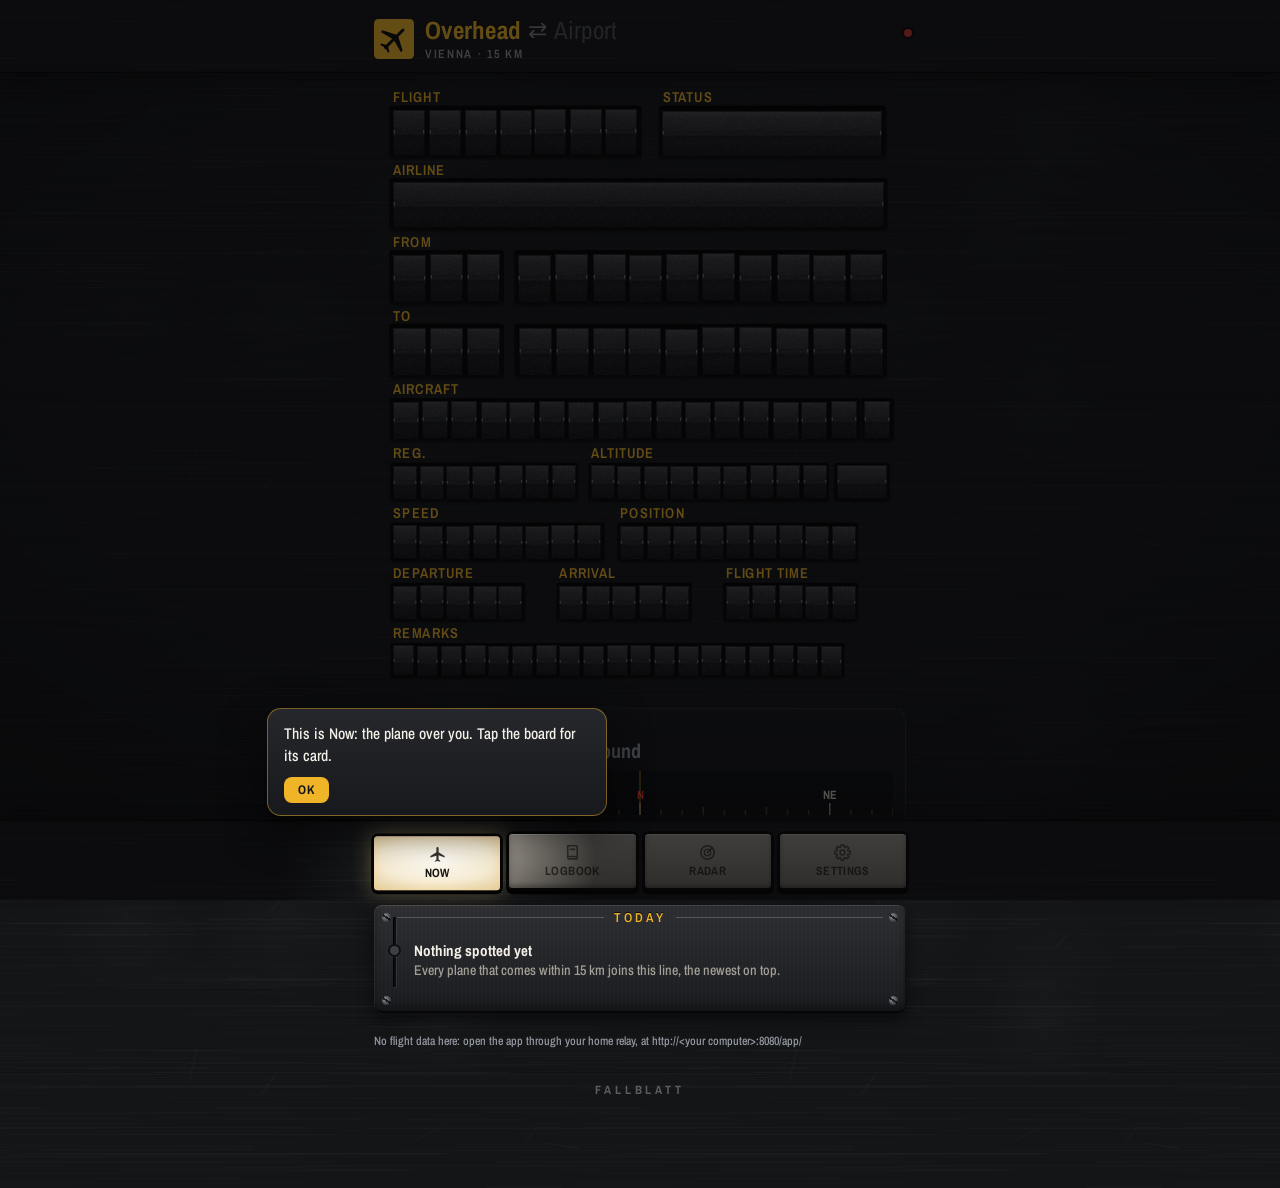
==== commit 81bc6a1f: "Merge origin/main (1.133, 1.134) into voice: 1.135 on top, relay 112 Co-Authored-By: Claude Opus 5.5" ====
--- a/app/index.html
+++ b/app/index.html
@@ -2231,6 +2231,24 @@
 .gAw .pF.no{--t1:#8b8f99;--t2:#b9bcc4;--ti:#17140e}
 .gAw .pF .stub b{font:700 var(--fs-3xl)/1 var(--f-board)}
 .gAw .nt{padding:0 12px 10px;font:600 var(--fs-xs)/1.35 var(--f-board);color:#777}
+.gAw.nq{cursor:default}
+.gAw.nq .pF{transform:rotate(-2deg)}
+.gAw.nq .main{position:relative}
+.nq .stub b.ok,.nq .stub b.no{display:grid;place-items:center;width:44px;height:44px;border-radius:50%;background:#fbf8f1;box-shadow:inset 0 1px 3px rgba(0,0,0,.3)}
+.nq .stub b.ok{color:#1d7a3d}.nq .stub b.no{color:#a2281e}
+.nqN{display:grid;padding:4px 10px 6px}
+.nqN button{display:flex;align-items:center;gap:10px;min-height:40px;padding:4px 2px;border:0;border-bottom:1px dashed #cfc7b4;background:none;font:700 var(--fs-m)/1.15 var(--f-board);color:#111;text-align:left;cursor:pointer}
+.nqN button:last-child{border-bottom:0}
+.nqN button:disabled{cursor:default;color:#111}
+.nqN i{flex:none;width:15px;height:15px;border-radius:50%;border:1.5px solid #b5ad9a;background:#fbf8f1;box-sizing:border-box}
+.nqN .sel i,.nqN .ans i{border-color:transparent;background:radial-gradient(circle,#2a241a 0 55%,#4b4232 56% 70%,transparent 71%)}
+.nqN .ans:not(.sel) i{background:radial-gradient(circle,transparent 0 45%,#b8901f 46% 62%,transparent 63%);border:0}
+.nqN .no span{text-decoration:line-through;text-decoration-thickness:2px;text-decoration-color:#a2281e;color:#6b665c}
+.nqN .ans span{color:#8a6a10}
+.nqStamp{position:absolute;right:10px;top:34px;transform:rotate(-12deg);font:700 var(--fs-l)/1 var(--f-board);letter-spacing:.12em;padding:3px 9px;border:2.5px solid currentColor;border-radius:5px;pointer-events:none;mix-blend-mode:multiply;animation:nqStamp .28s cubic-bezier(.3,1.6,.5,1) both}
+.nqStamp.ok{color:#1d7a3d}.nqStamp.no{color:#a2281e}
+@keyframes nqStamp{from{opacity:0;transform:rotate(-12deg) scale(1.8)}to{opacity:1;transform:rotate(-12deg)}}
+@media (prefers-reduced-motion: reduce){.nqStamp{animation:none}}
 .gAw{touch-action:pan-y}
 .gAw .scn{display:flex;width:100%;align-items:center;gap:8px;padding:9px 12px 10px;border:0;border-top:1.5px dashed #d8d1c2;border-radius:0;background:#f3eee2;
   font:700 var(--fs-xs)/1.25 var(--f-board);color:#17140e;text-align:left;cursor:pointer}
@@ -6461,6 +6479,7 @@
   ["countries", "Aircraft from {n} countries scanned", [["countries10", 10, "Passport"], ["countries25", 25, "Diplomat"], ["countries50", 50, "United Nations"]]],
   ["points", "{n} points", [["points1k", 1000, "High scorer"], ["points10k", 10000, "Big scorer"], ["points100k", 100000, "Top scorer"]]],
   ["legendary", "{n} special planes scanned", [["legend10", 10, "Spotter's eye"], ["legend100", 100, "Rare breed"], ["legend500", 500, "Hall of fame"]]],
+  ["eagle", "{n} types named right", [["eagle10", 10, "Eagle eye"], ["eagle50", 50, "Sharp eye"], ["eagle250", 250, "Hawk eye"]]],
   ["today", "{n} planes in one day", [["busyday", 100, "Busy sky"], ["busy300", 300, "Rush hour"], ["busy500", 500, "Gridlock"]]],
   ["friend", "The same aircraft scanned {n} times", [["oldfriend", 25, "Old friend"], ["regular100", 100, "Regular"]]],
   ["streak", "Points {n} days running", [["streak7", 7, "On a roll"], ["streak30", 30, "Unstoppable"]]]];
@@ -10082,6 +10101,7 @@
   if (arWatch != null && navigator.geolocation) navigator.geolocation.clearWatch(arWatch);
   arWatch = null; cancelAnimationFrame(arRaf);
   arSel = arWant = ""; arCardRender();
+  for (const el of document.querySelectorAll("#gAws .gAw.nq")) if (!el.punched) el.out();
   $("arView").hidden = true; document.body.classList.remove("arOpen"); if ($("gAws")) gAwsBox();
   flapsHold(false);
   lookSoon();
@@ -10285,7 +10305,7 @@
   s.chip = !game ? "" : gx ? "✓ +" + nf.format((gx.lock || 0) + (gx.gs || 0)) : near ? "★" + (pts == null ? "" : " " + nf.format(pts)) : closer ? T("CLOSER TO SCAN") : T("NO PTS");
   s.gold = gold; s.locked = !!gx; s.tier = near ? tier : ""; s.far = game && !gx && !near;
   s.name = arName(ac, info);
-  s.sub = [arType(ac, info), altitudeStr(s.alt).toLowerCase(), (d / 1000 < 10 ? (d / 1000).toFixed(1) : Math.round(d / 1000)) + " km"].filter(Boolean).join(" · ");
+  s.sub = [nqHide(ac, near) ? "?" : arType(ac, info), altitudeStr(s.alt).toLowerCase(), (d / 1000 < 10 ? (d / 1000).toFixed(1) : Math.round(d / 1000)) + " km"].filter(Boolean).join(" · ");
 }
 const arInfoOf = ac => (infoCache.get(ac.hex + "|" + String(ac.flight || "").trim().toUpperCase()) || {}).info || baseInfo(ac);
 const arName = (ac, info = arInfoOf(ac)) => info.flightNo || String(ac.flight || "").trim() || ac.r || ac.hex.toUpperCase();
@@ -11095,7 +11115,8 @@
   const d = detailsOf(ac.hex) || {}, badge = badgeFor(liveFacts(ac, info)) || radarStatus(o);
   const pic = planePic(ac, info, d, () => { if (arOn && arSel === ac.hex) { arCardSig = ""; arCardRender(); } }, true).src;
   const name = info.flightNo || String(ac.flight || "").trim() || ac.r || ac.hex.toUpperCase();
-  const type = shortType(d.type || info.type || TYPES[String(ac.t || "").toUpperCase()] || ac.t || "");
+  const near = gameOk() && S.live && !arScans.has(ac.hex) && !(gScanGx(ac.hex) || {}).hex && o.dist != null && gCanScan(ac, o.dist);
+  const type = nqHide(ac, near) ? "?" : shortType(d.type || info.type || TYPES[String(ac.t || "").toUpperCase()] || ac.t || "");
   const sub = [o.alt != null ? altitudeStr(o.alt).toLowerCase() : "", o.dist != null ? `${o.dist < 10 ? o.dist.toFixed(1) : Math.round(o.dist)} km ${o.dir || ""}` : "", badge ? T(badge) : ""].filter(Boolean).join(" · ");
   const html = `<i class="arGrip"></i><div class="arPeek">${pic ? `<img class="arThumb" src="${escH(pic)}" alt="" referrerpolicy="no-referrer">` : `<span class="arThumb"></span>`}` +
     `<div class="arPeekT"><b>${escH([name, type].filter(Boolean).join(" · "))}</b><span>${escH(sub)}</span></div></div>` +
@@ -12442,6 +12463,10 @@
 const CHANGELOG = [
   {v: "1.135", date: "2026-11-04", notes: [
     "Chimes is a knob now: OFF, CHIMES or VOICE. On VOICE a new plane overhead is called out after the airport bell, like an announcement in a terminal: its flight, where it goes or comes from, its type.",
+  ]},
+  {v: "1.134", date: "2026-11-04", notes: [
+    "Name that plane: a Sky view scan first asks the plane's type, with three names to pick from. No points either way; right answers count toward the new Eagle eye trophy.",
+    "Until then Sky view shows a ? for the type of a plane you can scan.",
   ]},
   {v: "1.133", date: "2026-11-04", notes: [
     "The space station takes the board while it passes where you can see it: its own IN ORBIT row, how high to look and which way, and its path across the Radar.",
@@ -15515,6 +15540,7 @@
 }
 function gTixShow(x){
   const f = fromRelay(x), R = gRules(), can = x.can || {};
+  if (f.type && nqHide({hex: x.hex, typeCode: x.typeCode}, true)) f.type = "?";
   const gold = !!x.gold, lines = [gAwLine({k: "scan", r: 4, tier: x.tier, p: x.full * (gold ? 2 : 1), full: x.full, gold}, f, true)];
   const extra = a => lines.push([...gAwLine(a, f), gAwShort(a)]);
   if (can.type) extra({k: "new", w: "type", p: can.type, n: x.typeCode});
@@ -15583,6 +15609,10 @@
   if (r.airline && (r.airlineName || r.airlineIata)) lyKnown[r.airline.code] = {name: r.airlineName || "", iata: r.airlineIata || ""};
   const newCc = ppStampNow(r), newCard = !!r.airline && r.airline.scans === 1, cardN = newCard && w ? lyList(g0).length : 1;
   if (newCc) worldMap();
+  if (r.guess && Array.isArray(r.guess.names) && r.guess.names.length === 3) {
+    Object.assign(gNq, {hex: String(r.hex), done: false}); arCardSig = "";
+    gLineAdd(() => nqShow(r));
+  }
   gLineAdd(() => {
     const box = $("gAws"), tix = (box && [...box.children].find(el => el.dataset.tix === String(r.hex) && !el.classList.contains("out"))) || [...gTixOut].find(el => el.dataset.tix === String(r.hex));
     let pass;
@@ -15599,6 +15629,57 @@
   if (stk) gLineAdd(() => sheetFree().then(() => stkNew(stk, wk || stkWeek() || stkWeekBack(stk.n))), true);
   if (newCc) gLineAdd(() => sheetFree().then(() => ppNew(r)), true);
   if (newCard) gLineAdd(() => sheetFree().then(() => lyNew(r, cardN)), true);
+}
+const NQ_MS = 10000, NQ_AFTER = 2200;
+const gNq = {hex: "", done: true};
+const nqTypes = () => gme && Array.isArray(gme.guessTypes) ? (gme.guessSet ||= new Set(gme.guessTypes)) : null;
+function nqHide(ac, near){
+  if (gNq.hex && gNq.hex === ac.hex) return !gNq.done;
+  const ts = near && nqTypes();
+  return !!ts && ts.has(String(ac.t || ac.typeCode || "").toUpperCase());
+}
+const nqBand = q => T("EAGLE EYE {n}/{m}", {n: nf.format(q.n || 0), m: nf.format(q.at || 10)});
+function nqEnd(hex){
+  if (gNq.hex !== hex || gNq.done) return;
+  gNq.done = true; arCardSig = "";
+}
+function nqShow(r){
+  const q = r.guess, el = document.createElement("div"), hex = String(r.hex);
+  el.className = "gAw nq"; el.setAttribute("role", "group"); el.setAttribute("aria-label", T("Name that plane"));
+  el.innerHTML = `<div class="pF ${r.tier || "uncommon"}"><div class="main"><div class="band"><span>${escH(T("NAME THAT PLANE"))}</span><span>${escH(nqBand(q))}</span></div>` +
+    `<div class="nqN">${q.names.map((n, i) => `<button type="button" data-i="${i}"><i></i><span>${escH(n)}</span></button>`).join("")}</div></div>` +
+    `<div class="stub"><small>${escH(T("TYPE"))}</small><b>?</b><em></em></div></div>`;
+  el.out = () => {
+    if (!el.isConnected || el.classList.contains("out")) return;
+    nqEnd(hex); el.classList.add("out"); setTimeout(() => { el.remove(); gTixStack(); }, 350);
+  };
+  for (const b of el.querySelectorAll("button[data-i]")) b.onclick = e => { e.stopPropagation(); nqPunch(el, r, +b.dataset.i); };
+  gAwsBox().appendChild(el); gTixStack();
+  gAwTimer(el, NQ_MS);
+  return el;
+}
+async function nqPunch(el, r, i){
+  if (el.punched || el.classList.contains("out")) return;
+  el.punched = true; clearTimeout(el.outT); el.hold = el.release = () => {};
+  const bs = [...el.querySelectorAll("button[data-i]")];
+  bs.forEach(b => { b.disabled = true; }); bs[i].classList.add("sel");
+  audioInit(); ctlSound.toggle(true);
+  try { navigator.vibrate && navigator.vibrate(25); } catch {}
+  let a = null;
+  try { a = await fetchJSON(`${relay()}/game/guess`, {method: "POST", headers: {"Content-Type": "application/json"}, body: JSON.stringify({hex: r.hex, i})}, 6000); }
+  catch (e) { dlog("warn", `Name that plane: no answer (${netError(e, "relay")})`); }
+  if (!el.isConnected) return;
+  if (!a || typeof a.right !== "boolean") { el.outT = setTimeout(el.out, 900); return; }
+  const ok = a.right, sb = el.querySelector(".stub b");
+  if (!ok) { bs[i].classList.add("no"); if (bs[a.answer]) bs[a.answer].classList.add("ans"); }
+  sb.textContent = ok ? "✓" : "✗"; sb.className = ok ? "ok" : "no";
+  el.querySelector(".band span:last-child").textContent = nqBand(a);
+  const st = document.createElement("span");
+  st.className = "nqStamp " + (ok ? "ok" : "no"); st.textContent = ok ? T("Right") : T("Missed");
+  el.querySelector(".main").appendChild(st);
+  dlog("info", `Name that plane: ${ok ? "right" : "missed"} (Eagle eye ${a.n})`);
+  nqEnd(String(r.hex));
+  el.outT = setTimeout(el.out, NQ_AFTER);
 }
 const STK_W = 255, STK_S = 22, STK_LAND_MS = 1250, STK_RUN_MS = 950, STK_FLY_MS = 1700;
 function stkWeek(){
@@ -16127,7 +16208,8 @@
 const NUDGE_DO = {planes: ["see {n} more plane", "see {n} more planes"], types: ["see {n} more type", "see {n} more types"], airlines: ["see {n} more airline", "see {n} more airlines"],
   regs: ["see {n} more aircraft", "see {n} more aircraft"], countries: ["see {n} more country", "see {n} more countries"], points: ["earn {n} more point", "earn {n} more points"],
   legendary: ["see {n} more special plane", "see {n} more special planes"], today: ["see {n} more plane today", "see {n} more planes today"],
-  friend: ["see that aircraft {n} more time", "see that aircraft {n} more times"], streak: ["points {n} more day", "points {n} more days"]};
+  friend: ["see that aircraft {n} more time", "see that aircraft {n} more times"], streak: ["points {n} more day", "points {n} more days"],
+  eagle: ["name {n} more type right", "name {n} more types right"]};
 function trophySheet(L, id){
   const g0 = (lbData() || {}).game, x = {L, st: trophyLadder(g0, L)}, t = x.st.next || x.st.last;
   if (!t) return;
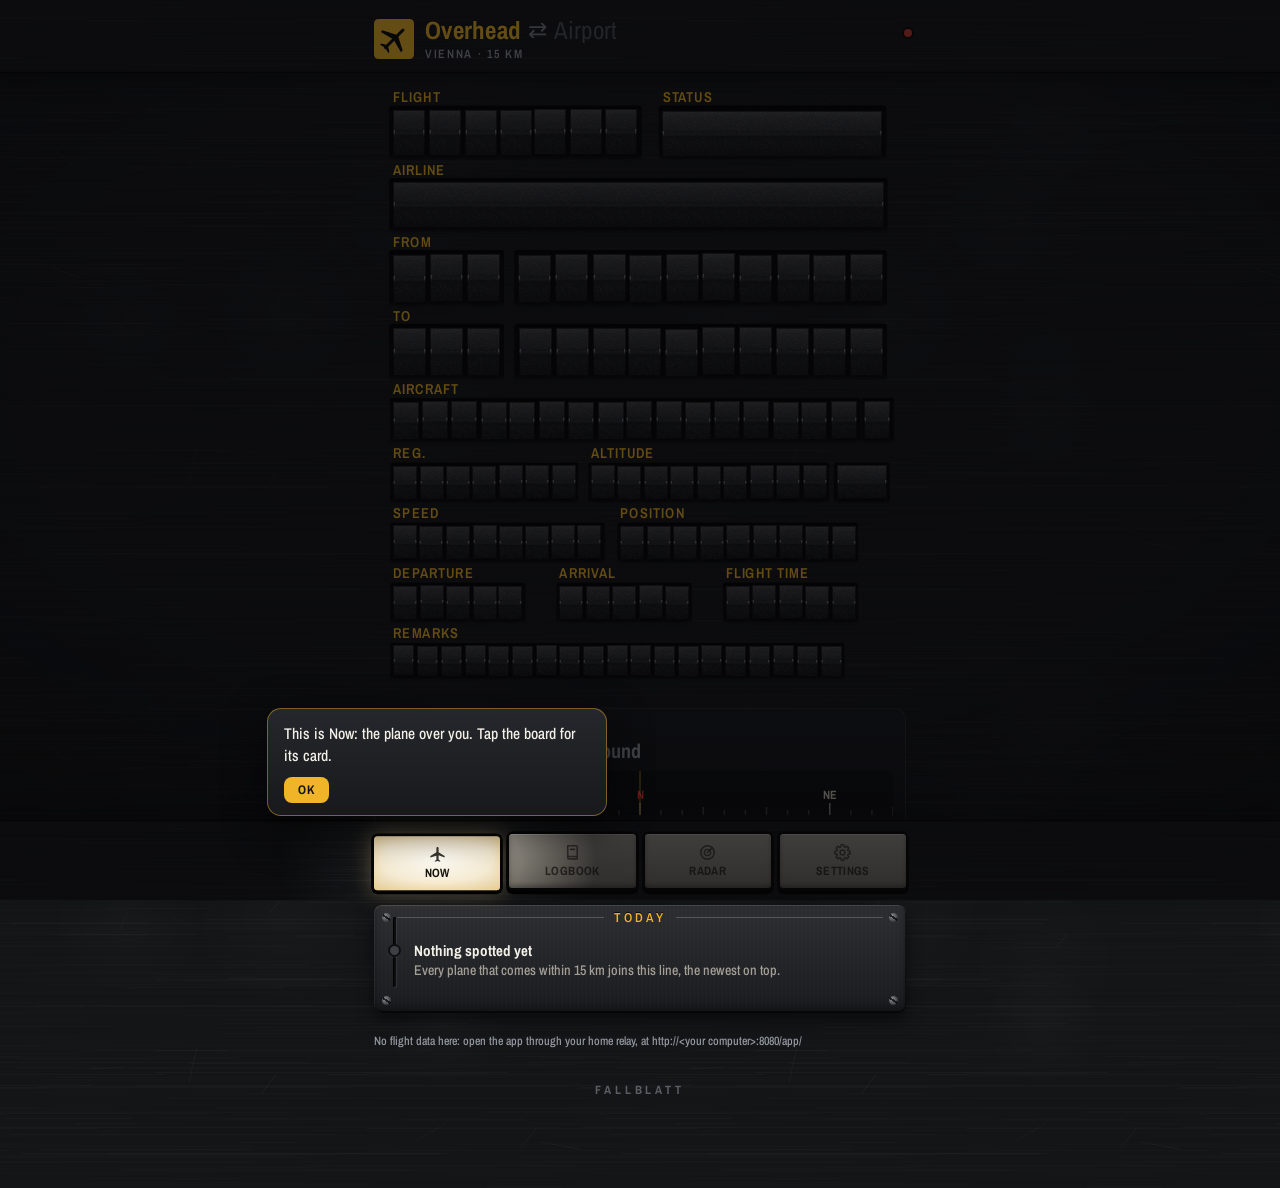
==== commit 8d77a564: "Your pass, drawn: the opened card's scope (1.136, relay 113) To-do #308, on Dave's picks (A Mini sco" ====
--- a/app/index.html
+++ b/app/index.html
@@ -988,6 +988,18 @@
 .tlCard .cInfo .cTile+.cTile{box-shadow:inset 1px 0 0 rgba(0,0,0,.75),inset 2px 0 0 rgba(255,255,255,.05)}
 .tlCard .cInfo .cTile span,.tlCard .cInfo .cTile b,.tlCard .cInfo .cNoRoute{text-shadow:0 -1px 0 rgba(0,0,0,.8)}
 .tlCard .cInfo button.cTile:active{background:rgba(255,255,255,.04)}
+.tlCard .cInfo .cPass{display:grid;grid-template-columns:minmax(0,1fr) auto;gap:10px;align-items:center;margin-top:14px;padding-top:12px;box-shadow:inset 0 1px 0 rgba(0,0,0,.75),inset 0 2px 0 rgba(255,255,255,.05)}
+.tlCard .cInfo .cPass .cTiles{grid-template-columns:minmax(0,1fr);margin:0;padding:0;box-shadow:inset -2px 0 0 rgba(0,0,0,.75),inset -1px 0 0 rgba(255,255,255,.05)}
+.tlCard .cInfo .cPass .cTile{min-width:0;padding:4px 12px 4px 4px;text-align:left}
+.tlCard .cInfo .cPass .cTile+.cTile{box-shadow:inset 0 1px 0 rgba(0,0,0,.75),inset 0 2px 0 rgba(255,255,255,.05)}
+.tlCard .cInfo .cPass .cTile b{white-space:normal;overflow-wrap:anywhere}
+.cScope{flex:none;display:block;margin:0;padding:0;border:0;background:none;border-radius:50%;cursor:pointer;-webkit-tap-highlight-color:transparent;
+  filter:drop-shadow(0 1px 0 rgba(255,255,255,.07)) drop-shadow(0 -1px 1px rgba(0,0,0,.8))}
+.cScope:focus-visible{outline:2px solid var(--amber);outline-offset:3px}
+.cScope .psSv{display:block}
+.psSv text{font-family:var(--f-board);font-weight:600;letter-spacing:.06em}
+.psSv .psN{fill:#9aa0a8;letter-spacing:.12em}
+.psSv .psIn{stroke:#08090a;stroke-width:2.6px;paint-order:stroke;stroke-linejoin:round}
 html.daylight :is(#svList,#recent) .tlCard.cardish{background:none!important;--ink:#f3f0e8;--muted:#959aa3;--label2:#6d7179;--amber:#f0b429;color:#f3f0e8}
 .tlMill .tlBg{animation:tlMillBg .38s .04s cubic-bezier(.33,1,.68,1) backwards}
 .tlMill .tlK::before{animation:tlMillLine .38s .11s cubic-bezier(.33,1,.68,1) backwards}
@@ -3135,8 +3147,8 @@
     (typeof o.band === "string" ? `<p class="cNoRoute">${escH(o.band)}</p>` :
       o.band && (o.band[0] || o.band[2]) ? `<div class="cRouteB">${end(o.band[0])}${bandMid(o.kind)}${end(o.band[2])}</div>` : "") +
     ((o.via || []).some(Boolean) ? `<div class="cVia">${o.via.filter(Boolean).map(([t, at]) => `<button class="cLink cOvA" type="button"${at}>${escH(t)} ›</button>`).join("")}</div>` : "") +
-    (o.tiles && o.tiles.length ? `<div class="cTiles"${o.tiles.length < 3 ? ` style="grid-template-columns:repeat(${o.tiles.length},minmax(0,1fr))"` : ""}>${o.tiles.map(([l, v, s, a]) => `<${a ? `button type="button" class="cTile"${a}` : `div class="cTile"`}><span>${escH(T(l))}</span><b>${escH(v || NA)}</b>` +
-      `${s ? `<small>${escH(s)}</small>` : ""}</${a ? "button" : "div"}>`).join("")}</div>` : "") + (o.afterTiles || "") +
+    (o.tiles && o.tiles.length ? (o.tilesSide ? `<div class="cPass">` : "") + `<div class="cTiles"${o.tiles.length < 3 && !o.tilesSide ? ` style="grid-template-columns:repeat(${o.tiles.length},minmax(0,1fr))"` : ""}>${o.tiles.map(([l, v, s, a]) => `<${a ? `button type="button" class="cTile"${a}` : `div class="cTile"`}><span>${escH(T(l))}</span><b>${escH(v || NA)}</b>` +
+      `${s ? `<small>${escH(s)}</small>` : ""}</${a ? "button" : "div"}>`).join("")}</div>` + (o.tilesSide ? `${o.tilesSide}</div>` : "") : "") + (o.afterTiles || "") +
     (facts[0] ? `<div class="cFun"><b>${escH(T("Fun fact"))}</b><p>${escH(facts[0][0])}</p></div>` : "") +
     (det.length ? `<div class="cDet">${det.map(([l, v, w]) => `<div${w ? ' class="w"' : ""}><span>${escH(T(l))}</span>${v}</div>`).join("")}</div>` : "") +
     (paras.length ? `<div class="cWikiW"><p class="cWiki clamp">${escH(paras[0])}</p>${paras.length > 1 ? `<div class="cMoreT" hidden>${paras.slice(1).map(p => `<p class="cWiki">${escH(p)}</p>`).join("")}</div>` : ""}` +
@@ -5352,7 +5364,6 @@
   if ((!opts.force && (!S.chimes || nightOn)) || !actx || actx.state !== "running") return;
   const t0 = actx.currentTime + .03, out = actx.createGain();
   out.gain.value = .55; out.connect(sfxOut());
-  chimeAt = Date.now();
   if (kind === "special") return airportBell(out, t0);
   const notes = kind === "fav" ? [[523.25, 0], [659.25, .17], [783.99, .34]] : kind === "emergency" ? [[587.33, 0], [440, .32], [587.33, .64], [440, .96]] : [[659.25, 0], [523.25, .55]];
   for (const [freq, dt] of notes) {
@@ -5383,9 +5394,8 @@
 }
 
 let dingAt = 0;
-const dingQuiet = () => !S.chimes || nightOn || document.hidden || !onMainPage() || performance.now() < 8000 || Date.now() - dingAt < 15000;
 function seatbeltDing(force){
-  if (!force && dingQuiet()) return;
+  if (!force && (!S.chimes || nightOn || document.hidden || !onMainPage() || performance.now() < 8000 || Date.now() - dingAt < 15000)) return;
   if (!actx || actx.state !== "running") return;
   dingAt = Date.now();
   const t = actx.currentTime + .02, out = actx.createGain(), rec = SND.ding && SND.ding[0];
@@ -5401,47 +5411,6 @@
     o.type = "sine"; o.frequency.value = 1318.5 * mult;
     g.gain.setValueAtTime(0, t); g.gain.linearRampToValueAtTime(amp, t + .012); g.gain.exponentialRampToValueAtTime(amp * .002, t + dec);
     o.connect(g).connect(out); o.start(t); o.stop(t + dec + .05);
-  }
-}
-
-const voiceOk = () => !S.demo && !!relay() && window.OVERHEAD_VOICE === true && (window.OVERHEAD_RELAY_VERSION || 0) >= 112 && !voiceBroken &&
-  (() => { try { return !!new Audio().canPlayType("audio/mpeg"); } catch { return false; } })();
-const voiceOn = () => S.chimes === "voice" && voiceOk();
-let voiceBroken = false, chimeAt = 0;
-function voiceParams(h, mode){
-  const info = h.info || {}, ac = (h.o && h.o.ac) || {}, home = String(S.home || "").toUpperCase();
-  const cs = String(info.callsign || ac.flight || "").trim().toUpperCase(), t = String(ac.t || "").toUpperCase();
-  const p = {cs, reg: info.reg || ac.r || "", now: mode === "soon" ? "soon" : "over",
-    kind: planeKind(ac) === "heli" ? "helicopter" : SPECIAL_TYPES[t] === "MILITARY" || (ac.dbFlags & 1) ? "military" : ""};
-  if (info.airline && /^[A-Z0-9]{2} ?\d/.test(info.flightNo || "")) Object.assign(p, {airline: info.airline, flight: info.flightNo});
-  if (info.from && info.from.city) p.from = info.from.city;
-  if (info.to && info.to.city) p.to = info.to.city;
-  p.way = info.from && info.from.code === home ? "out" : info.to && info.to.code === home ? "in" : "";
-  if (info.type && info.typeSure !== false) p.type = info.type;
-  return Object.entries(p).filter(([, v]) => v).map(([k, v]) => k + "=" + encodeURIComponent(v)).join("&");
-}
-async function voiceCall(h, mode){
-  if (!actx || actx.state !== "running") return;
-  dingAt = Date.now();
-  for (let i = 0; i < 10 && !(h.info && h.info.done) && feat === h; i++) await new Promise(r => setTimeout(r, 200));
-  if (feat !== h || nightOn || !voiceOn()) return;
-  const t0 = actx.currentTime + .05, bell = Date.now() - chimeAt > 10000;
-  if (bell) { const out = actx.createGain(); out.gain.value = .55; out.connect(sfxOut()); airportBell(out, t0); }
-  try {
-    const res = await timedFetch(`${relay()}/voice?${voiceParams(h, mode)}`, {}, 8000);
-    if (!res.ok) throw new Error("HTTP " + res.status);
-    const words = decodeURIComponent(res.headers.get("X-Voice-Words") || "");
-    const data = await res.arrayBuffer();
-    const buf = await new Promise((ok, no) => { const p = actx.decodeAudioData(data, ok, no); if (p && p.catch) p.catch(no); });
-    if (feat !== h || nightOn || !voiceOn()) return;
-    const src = actx.createBufferSource(), g = actx.createGain();
-    src.buffer = buf; g.gain.value = .5;
-    src.connect(g).connect(sfxOut());
-    src.start(Math.max(actx.currentTime + .02, bell ? t0 + 2.6 : 0));
-    dlog("info", `Voice: ${words || planeName(h, h.o && h.o.ac)}`);
-  } catch (e) {
-    if (e && e.name === "EncodingError") { voiceBroken = true; dlog("warn", "Voice: this screen can't play the relay's calls; back to the ding"); }
-    else dlog("debug", `Voice: no call (${(e && e.message) || e})`);
   }
 }
 
@@ -6066,7 +6035,7 @@
     gp: r.gp, lock: r.lock, scan: r.scan, gs: r.gs, liveMin: r.liveMin, gn: r.gn, gNewType: r.gNewType, gNewAirline: r.gNewAirline, gNewReg: r.gNewReg,
     photo: r.photo, owner: r.owner, ownerCountry: r.ownerCountry, aircraftType: r.aircraftType, manufacturer: r.manufacturer,
     fr24: !!r.fr24, category: r.category, operator: r.operator, livery: r.livery, divertedTo: r.divertedTo, ...marketedBy(r.fr24 && r.flightIata),
-    done: sightDone(r)};
+    pass: r.pass, adsbCat: r.adsbCat, done: sightDone(r)};
 }
 function borrowFilledRoutes(){
   for (const s of spotted) {
@@ -6279,10 +6248,7 @@
     const h = feat = {hex: o.ac.hex, since: now, logged: false, info: p.info};
     p.then(info => { h.info = info; if (feat === h) { renderFeatured(); renderAircraftInfo(); } });
   }
-  if (!feat.dinged && (mode === "over" || mode === "soon") && (!alert || voiceOn())) {
-    feat.dinged = true;
-    if (!voiceOn()) seatbeltDing(); else if (!dingQuiet()) voiceCall(feat, mode);
-  }
+  if (!alert && !feat.dinged && (mode === "over" || mode === "soon")) { feat.dinged = true; seatbeltDing(); }
   if (feat.mode !== mode) dlog("info", `Board: ${planeName(feat, o.ac)} · ${MODE_REMARK[mode]} · ${o.dist.toFixed(1)} km`);
   feat.o = o; feat.mode = mode;
   if (mode === "over" || mode === "soon") feat.lastSeen = now;
@@ -7364,7 +7330,7 @@
 }
 const rowHtml = (e, now) => `<li class="fl" data-more="${escH(tlKey(e))}" style="--node:${tlNode(e, now)}" tabindex="0">${rowInner(e, now)}</li>`;
 const rowSig = e => [e.id || e.hex, e.time, e.flight, e.callsign, e.airline, e.owner, e.type, e.reg, code3(e.from), code3(e.to), e.from && e.from.city, e.to && e.to.city,
-  e.minDist, e.altAtMin, remarkFor(e), e.done, e.place, e.scan, (myPhOf(e) || {}).at].join("|");
+  e.minDist, e.altAtMin, remarkFor(e), e.done, e.place, e.scan, (myPhOf(e) || {}).at, e.pass && e.pass.p && e.pass.p.length].join("|");
 const tlPic = e => planePic({hex: e.hex, r: e.reg, t: e.typeCode, desc: e.desc}, {reg: e.reg, type: e.type}, detailsOf(e.hex) || {photo: e.photo}, tlLate);
 const tlCardSig = e => { const p = tlPic(e); return [rowSig(e), S.units, p.src, p.kind, p.by].join("|"); };
 let tlAsking = false;
@@ -7379,6 +7345,112 @@
   const m = Math.max(0, Math.floor((Date.now() - (e.ts || 0)) / 6e4));
   return m < 1 ? T("just now") : m < 60 ? T("{n} min ago", {n: m}) : T("{h} h {m} min ago", {h: Math.floor(m / 60), m: m % 60});
 }
+const PASS_LTR = ["N", "NE", "E", "SE", "S", "SW", "W", "NW"];
+const PASS_DIR = ["north", "north-east", "east", "south-east", "south", "south-west", "west", "north-west"];
+const passOct = (x, y) => Math.round(((Math.atan2(x, y) * 180 / Math.PI + 360) % 360) / 45) % 8;
+function passEdge(a, b, r){
+  const dx = b[0] - a[0], dy = b[1] - a[1], A = dx * dx + dy * dy, B = 2 * (a[0] * dx + a[1] * dy), C = a[0] * a[0] + a[1] * a[1] - r * r;
+  const t = A ? Math.max(0, Math.min(1, (-B + Math.sqrt(Math.max(0, B * B - 4 * A * C))) / (2 * A))) : 0;
+  return [a[0] + dx * t, a[1] + dy * t];
+}
+function passLine(e){
+  const p = e && e.pass, ok = q => Array.isArray(q) && isFinite(q[0]) && isFinite(q[1]), hyp = q => Math.hypot(q[0], q[1]);
+  if (!p || !Array.isArray(p.p)) return null;
+  const r = +p.r > 0 ? +p.r : 15;
+  let pts = p.p.filter(ok).map(q => [+q[0], +q[1]]);
+  if (pts.length < 2 || hyp(pts[0]) > r + .2) return null;
+  const out = pts.findIndex((q, i) => i && hyp(q) > r && hyp(pts[i - 1]) <= r);
+  if (out > 0) pts = pts.slice(0, out).concat([passEdge(pts[out - 1], pts[out], r)]);
+  let len = 0;
+  for (let i = 1; i < pts.length; i++) len += Math.hypot(pts[i][0] - pts[i - 1][0], pts[i][1] - pts[i - 1][1]);
+  if (len < .5) return null;
+  const a = pts[0], b = pts[1], ab = Math.hypot(a[0] - b[0], a[1] - b[1]);
+  if (hyp(a) > r - 3 && ab > 0) pts.unshift(passEdge(a, [a[0] + (a[0] - b[0]) / ab * 2 * r, a[1] + (a[1] - b[1]) / ab * 2 * r], r));
+  const cp = ok(p.c) ? [+p.c[0], +p.c[1]] : pts.reduce((m, q) => hyp(q) < hyp(m) ? q : m);
+  const l = pts[pts.length - 1], m = pts[pts.length - 2];
+  const hdg = isFinite(p.h) && p.h !== null ? +p.h : (Math.atan2(l[0] - m[0], l[1] - m[1]) * 180 / Math.PI + 360) % 360;
+  return {pts, cp, hdg, r};
+}
+const passSize = () => Math.max(112, Math.min(136, Math.round((document.documentElement.clientWidth || 390) - 254)));
+function passScope(e, P, V){
+  const f1 = n => n.toFixed(1), id = "ps" + String(e.id || e.hex || "").replace(/\W/g, "");
+  const c = V / 2, R = Math.round((V - 13) / 2), k = R / P.r, AMB = "#f0b429", INK = "#f3f0e8";
+  const xy = q => [c + q[0] * k, c - q[1] * k], pts = P.pts.map(xy), cp = xy(P.cp);
+  const last = pts[pts.length - 1], prev = pts[pts.length - 2], deg = Math.atan2(last[0] - prev[0], -(last[1] - prev[1])) * 180 / Math.PI;
+  const pol = (rr, b) => [c + Math.sin(b * Math.PI / 180) * rr, c - Math.cos(b * Math.PI / 180) * rr], dd = (p, q) => Math.hypot(p[0] - q[0], p[1] - q[1]);
+  const kind = planeKind({t: e.typeCode, category: e.adsbCat}), ps = R > 56 ? 16 : 15;
+  let s = `<defs><radialGradient id="${id}G" cx="50%" cy="42%" r="60%"><stop offset="0" stop-color="#15181a"/><stop offset="1" stop-color="#08090a"/></radialGradient>` +
+    `<clipPath id="${id}C"><circle cx="${c}" cy="${c}" r="${R + 1}"/></clipPath></defs><circle cx="${c}" cy="${c}" r="${R}" fill="url(#${id}G)"/>`;
+  for (const r of [5, 10]) if (r < P.r) s += `<circle cx="${c}" cy="${c}" r="${f1(r * k)}" fill="none" stroke="rgba(255,255,255,.10)" stroke-width="1"/>`;
+  s += `<path d="M${c - R} ${c}H${c + R}M${c} ${c - R}V${c + R}" stroke="rgba(255,255,255,.07)" stroke-width="1"/>` +
+    `<circle cx="${c}" cy="${c}" r="${R - 1}" fill="none" stroke="rgba(240,180,41,.45)" stroke-width="1.2" stroke-dasharray="3 3"/>` +
+    `<text x="${c}" y="${c - R + 11}" text-anchor="middle" font-size="8" class="psN">${escH(T("N"))}</text>` +
+    `<path class="psDash" d="M${c} ${c}L${f1(cp[0])} ${f1(cp[1])}" stroke="${INK}" stroke-opacity=".75" stroke-width="1.2" stroke-dasharray="2.5 2.5"/>`;
+  const hs = 10;
+  s += `<rect x="${c - hs / 2}" y="${c - hs / 2}" width="${hs}" height="${hs}" rx="${hs * .2}" fill="${AMB}"/>` +
+    `<path transform="translate(${f1(c - hs * .36)} ${f1(c - hs * .36)}) scale(${hs * .72 / 100}) rotate(45 50 50)" d="${KIND_PATHS.jet}" fill="#141414"/>`;
+  s += `<path class="psLine" clip-path="url(#${id}C)" d="${pts.map((q, i) => (i ? "L" : "M") + f1(q[0]) + " " + f1(q[1])).join("")}" fill="none" stroke="${AMB}" stroke-width="2" stroke-linecap="round" stroke-linejoin="round" pathLength="1"/>` +
+    `<circle class="psDot" cx="${f1(cp[0])}" cy="${f1(cp[1])}" r="3.6" fill="${INK}" stroke="#08090a" stroke-width="1.2"/>` +
+    `<g class="psEnd" data-s="${ps / 100}" transform="translate(${f1(last[0])} ${f1(last[1])}) rotate(${f1(deg)}) scale(${ps / 100}) translate(-50 -50)"><path d="${KIND_PATHS[kind] || KIND_PATHS.jet}" fill="${AMB}"/></g>`;
+  const pT = escH(T(PASS_LTR[passOct(P.cp[0], P.cp[1])])), hT = escH(T(PASS_LTR[passOct(Math.sin(P.hdg * Math.PI / 180), Math.cos(P.hdg * Math.PI / 180))]));
+  const tr = deg * Math.PI / 180, inR = q => { const rr = dd(q, [c, c]), m = R - 9; return rr > m ? [c + (q[0] - c) * m / rr, c + (q[1] - c) * m / rr] : q; };
+  let lh = inR([[last[0] + Math.cos(tr) * 15, last[1] + Math.sin(tr) * 15], [last[0] - Math.cos(tr) * 15, last[1] - Math.sin(tr) * 15]].sort((a, b) => dd(a, [c, c]) - dd(b, [c, c]))[0]);
+  const rd = dd(cp, [c, c]), pb = Math.atan2(P.cp[0], P.cp[1]) * 180 / Math.PI;
+  const outs = [Math.max(rd + 11, 19), Math.max(rd - 11, 19)].filter(r => r < R - 9).map(r => pol(r, pb));
+  let lp = (outs.length ? outs : [pol(R - 11, pb)]).sort((a, b) => dd(b, lh) - dd(a, lh))[0];
+  const half = t => t.length * 3.6 + 2.5, N = [c, c - R + 8], bh = 12;
+  const hit = (p, tp, q, tq) => Math.abs(p[0] - q[0]) < half(tp) + half(tq) && Math.abs(p[1] - q[1]) < bh;
+  const away = (p, q) => { let vx = p[0] - q[0], vy = p[1] - q[1], n = Math.hypot(vx, vy); if (n < .01) { vx = c - q[0]; vy = c - q[1]; n = Math.hypot(vx, vy) || 1; } return [vx / n * 3, vy / n * 3]; };
+  for (let i = 0; i < 12; i++) {
+    let moved = false;
+    if (hit(lp, pT, lh, hT)) { const v = away(lp, lh); lp = inR([lp[0] + v[0], lp[1] + v[1]]); lh = inR([lh[0] - v[0], lh[1] - v[1]]); moved = true; }
+    if (hit(lp, pT, N, "N")) { const v = away(lp, N); lp = inR([lp[0] + v[0] * 2, lp[1] + v[1] * 2]); moved = true; }
+    if (hit(lh, hT, N, "N")) { const v = away(lh, N); lh = inR([lh[0] + v[0] * 2, lh[1] + v[1] * 2]); moved = true; }
+    if (!moved) break;
+  }
+  const lab = (q, t, col, cls) => `<text class="psIn ${cls}" x="${f1(q[0])}" y="${f1(q[1] + 3.3)}" text-anchor="middle" font-size="9.5" fill="${col}">${t}</text>`;
+  s += lab(lp, pT, INK, "psLP") + lab(lh, hT, AMB, "psLH");
+  s += `<circle cx="${c}" cy="${c}" r="${R + 3.5}" fill="none" stroke="#2c2e32" stroke-width="5"/><circle cx="${c}" cy="${c}" r="${R + 6}" fill="none" stroke="rgba(255,255,255,.08)" stroke-width="1"/>` +
+    [45, 135, 225, 315].map(a => { const q = pol(R + 3.5, a); return `<circle cx="${f1(q[0])}" cy="${f1(q[1])}" r="1.5" fill="#4a4d52"/>`; }).join("");
+  const say = T("Passed you {a}, heading {b}", {a: T(PASS_DIR[passOct(P.cp[0], P.cp[1])]), b: T(PASS_DIR[passOct(Math.sin(P.hdg * Math.PI / 180), Math.cos(P.hdg * Math.PI / 180))])});
+  return `<button type="button" class="cScope" data-pass aria-label="${escH(say)}"><svg class="psSv" viewBox="0 0 ${V} ${V}" width="${V}" height="${V}" aria-hidden="true">${s}</svg></button>`;
+}
+function passSheet(e){
+  const P = passLine(e);
+  if (!P) return;
+  const near = Math.hypot(P.cp[0], P.cp[1]) < .5, h = PASS_DIR[passOct(Math.sin(P.hdg * Math.PI / 180), Math.cos(P.hdg * Math.PI / 180))];
+  plateSheet(T("Your pass"), `<p class="sum">${escH(near ? T("Right over you at its closest (the white dot)") :
+    T("Closest to you in the {dir}, {km} away (the white dot)", {dir: T(PASS_DIR[passOct(P.cp[0], P.cp[1])]), km: distText(e.minDist)}))}</p>` +
+    `<p class="sum">${escH(T("Heading {dir} as it left your circle (the amber plane)", {dir: T(h)}))}</p>`);
+}
+function passMotion(card, t0){
+  const sv = card.querySelector(".psSv");
+  if (!sv) return;
+  const line = sv.querySelector(".psLine"), dash = sv.querySelector(".psDash"), dot = sv.querySelector(".psDot"), pl = sv.querySelector(".psEnd"), D = 1100;
+  const E = "cubic-bezier(.45,.05,.55,.95)", fade = (el, delay) => el && el.animate([{opacity: 0}, {opacity: 1}], {duration: 320, delay, easing: "ease-out", fill: "backwards"});
+  line.style.strokeDasharray = "1 1";
+  line.animate([{strokeDashoffset: 1}, {strokeDashoffset: 0}], {duration: D, delay: t0, easing: E, fill: "backwards"});
+  const pts = (line.getAttribute("d").match(/[\d.-]+ [\d.-]+/g) || []).map(q => q.split(" ").map(Number)), L = [];
+  let tot = 0;
+  for (let i = 1; i < pts.length; i++) { tot += Math.hypot(pts[i][0] - pts[i - 1][0], pts[i][1] - pts[i - 1][1]); L.push(tot); }
+  if (!tot) return;
+  const sc = +pl.dataset.s, kf = pts.map((q, i) => {
+    const a = pts[Math.max(0, i - 1)], b = pts[Math.min(pts.length - 1, Math.max(1, i))], deg = Math.atan2(b[0] - a[0], -(b[1] - a[1])) * 180 / Math.PI;
+    return {transform: `translate(${q[0]}px, ${q[1]}px) rotate(${deg}deg) scale(${sc}) translate(-50px, -50px)`, offset: i ? L[i - 1] / tot : 0};
+  });
+  pl.style.transform = kf[kf.length - 1].transform;
+  pl.removeAttribute("transform");
+  pl.animate(kf, {duration: D, delay: t0, easing: E, fill: "backwards"});
+  const cx = +dot.getAttribute("cx"), cy = +dot.getAttribute("cy");
+  let ci = 0, bd = 1e9;
+  for (let i = 0; i < pts.length; i++) { const d = Math.hypot(pts[i][0] - cx, pts[i][1] - cy); if (d < bd) { bd = d; ci = i; } }
+  const at = t0 + D * (ci ? L[ci - 1] / tot : 0) * .92;
+  dot.style.transformBox = "fill-box"; dot.style.transformOrigin = "50% 50%";
+  dot.animate([{opacity: 0, transform: "scale(.2)"}, {opacity: 1, transform: "scale(1.35)", offset: .6}, {opacity: 1, transform: "scale(1)"}], {duration: 360, delay: at, easing: "ease-out", fill: "backwards"});
+  fade(dash, at + 100);
+  fade(sv.querySelector(".psLP"), at + 120);
+  fade(sv.querySelector(".psLH"), t0 + D - 50);
+}
 function tlCardHtml(e){
   const r = remarkFor(e), name = rowName(e), m = rowMarks(e), words = [m.status, m.flag, m.star].filter(Boolean);
   const chips = words.length ? words.map(chipHtml).join("") : chipHtml(r);
@@ -7387,6 +7459,7 @@
   const card = infoCard({pic: tlPic(e), picAttr: " data-full", picFn: myPhOf(e) ? (p, over, attrs) => myPhHtml(e, p, over, attrs) : null, title: name, sub: e.airline || (e.owner !== name ? e.owner || "" : ""), subAttr: e.airline ? " data-al" : "",
     chip: chips, band: e.from || e.to ? [end(e.from, "from"), "", end(e.to, "to")] : e.done !== false ? noRoute(e) : null,
     tiles: [["Aircraft", shortType(e.type), "", e.type ? " data-ty" : ""], ["Closest", distText(e.minDist)], ["Height", altText(e.altAtMin)]],
+    tilesSide: (P => P ? passScope(e, P, passSize()) : "")(passLine(e)),
     afterTiles: hx ? `<div class="cTiles cWhere"><button type="button" class="cTile" data-wn="${hx}"><span>${escH(T("Where now"))}</span><b>${escH(wnText(hx))}</b></button></div>` : ""});
   const tier = TIER_NAME[rowTier(e)];
   return `<div class="tlCard cardish">${'<i class="scr"></i>'.repeat(4)}<i class="tlBg"></i><p class="tlK"><span>${escH(e.time || "")} · <span data-ago>${escH(tlAgo(e))}</span>${tier ? ` · ${escH(T(tier))}` : ""}</span>` +
@@ -11489,8 +11562,7 @@
     {k: "flapSpeed", type: "wheel", label: "Flap speed %", min: 10, max: 100, step: 5, dflt: 50, flaps: true},
     {k: "imperfect", type: "switch", label: "Worn hardware", flaps: true},
     {k: "sound", type: "switch", label: "Flap sound", light: {label: "Button sounds"}},
-    {k: "chimes", type: "rotary", label: "Chimes", voice: true, opts: [[false, "OFF"], [true, "CHIMES"], ["voice", "VOICE"]],
-      hint: "A chime for special planes and favourites. VOICE: each new plane overhead is called out, like at an airport."}]},
+    {k: "chimes", type: "switch", label: "Chimes"}]},
   {id: "control", title: "Control", actions: true, for: "tv"},
   {id: "night", title: "Night", cols: 3, items: [
     {k: "night", type: "switch", label: "Night mode", phone: {hint: "Quiet at night while the app is open: no chimes, dings or flap sounds."}},
@@ -11661,7 +11733,6 @@
   const cap = `<span>${escH(T(it.label))}</span>`, hint = it.hint || HINTS[it.type === "styles" && COCKPIT_FOR === "tv" ? "stylesTv" : it.k || it.type];
   const cell = (cls, body) => `<div class="inst${cls ? " " + cls : ""}"${it.span > 1 && !it.wide ? ` style="--span:${it.span}"` : ""}${hint ? ` data-hint="${escH(T(hint))}"` : ""}>${body}${cap}</div>`;
   if (it.type === "location") return itemHtml({...it, type: "update", inline: it.layout === "split"});
-  if (it.voice && !voiceOk()) return itemHtml({...it, type: "switch", voice: false, hint: ""});
   if (it.type === "lcd") {
     const wait = it.k === "place" && !placeNow();
     return cell(it.wide ? "wide" : "", `<input class="lcd" data-k="${it.k}" maxlength="${it.max || 12}" spellcheck="false" autocomplete="off" ` +
@@ -12461,8 +12532,8 @@
   nowTurn = Date.now();
 }, 1000);
 const CHANGELOG = [
-  {v: "1.135", date: "2026-11-04", notes: [
-    "Chimes is a knob now: OFF, CHIMES or VOICE. On VOICE a new plane overhead is called out after the airport bell, like an announcement in a terminal: its flight, where it goes or comes from, its type.",
+  {v: "1.136", date: "2026-11-04", notes: [
+    "Opened plane cards draw your pass: a small radar with the line it flew, its closest point and where it was heading. Tap it for the words.",
   ]},
   {v: "1.134", date: "2026-11-04", notes: [
     "Name that plane: a Sky view scan first asks the plane's type, with three names to pick from. No points either way; right answers count toward the new Eagle eye trophy.",
@@ -13742,8 +13813,7 @@
     if (LANG_CHOICE) try { lang = setCap(new Intl.DisplayNames([LANG], {type: "language"}).of(LANG)); } catch {}
     return [lang, T(S.units === "metric" ? "metric" : "feet and knots"), setCap(String(styleShort(lookKind()) || "").toLowerCase())].filter(Boolean).join(" · ");
   }
-  if (id === "flaps") return voiceOn() ? T(S.sound ? "sound and voice on" : "voice on, sound off")
-    : T(S.sound && S.chimes ? "sound and chimes on" : S.sound ? "sound on, chimes off" : S.chimes ? "chimes on, sound off" : "all quiet");
+  if (id === "flaps") return T(S.sound && S.chimes ? "sound and chimes on" : S.sound ? "sound on, chimes off" : S.chimes ? "chimes on, sound off" : "all quiet");
   if (id === "night") return S.night ? T("quiet {a} – {b}", {a: S.nightFrom || "", b: S.nightTo || ""}) : T("off");
   if (id === "favs") { const f = userLists.fav.length, h = userLists.hide.length;
     return f || h ? [f ? T(f === 1 ? "1 favourite" : "{n} favourites", {n: f}) : "", h ? T("{n} hidden", {n: h}) : ""].filter(Boolean).join(" · ") : T("none yet"); }
@@ -14084,6 +14154,7 @@
   if (ty) return typeCard(x);
   if (e.target.closest("[data-wn]")) { ctlSound.nav(); return plateSheet(T("Where now"), `<p class="sum">${escH(T("Where this aircraft is now, from the free tracking networks"))}</p>` +
     `<p class="sum">${escH(T("The country it flies over or the airport it stands at; Not seen now when they can't hear it"))}</p>`); }
+  if (e.target.closest("[data-pass]")) { ctlSound.nav(); return passSheet(x); }
   if (pl) return placeCard(x[pl.dataset.pl]);
   if (e.target.closest("[data-full]") && !e.target.closest("a")) planeCard(sightPlane(x));
 }, true);
@@ -14129,6 +14200,7 @@
   go(card.querySelector(".tlBg"), [{opacity: 0}, {opacity: 1}], {duration: TL_MS * .35, easing: TL_OUT});
   for (const el of card.querySelectorAll(".tlK, .cInfo"))
     go(el, [{opacity: 0}, {opacity: 1}], {duration: TL_MS * .5, delay: TL_MS * .2, easing: TL_OUT});
+  passMotion(card, TL_MS * .5);
   li.tlNow = grow;
   const end = () => { was.remove(); if (li.tlNow === grow) { li.classList.remove("tlAnim"); tlScroll(li); } tlEnd(); };
   grow.finished.then(end, end);
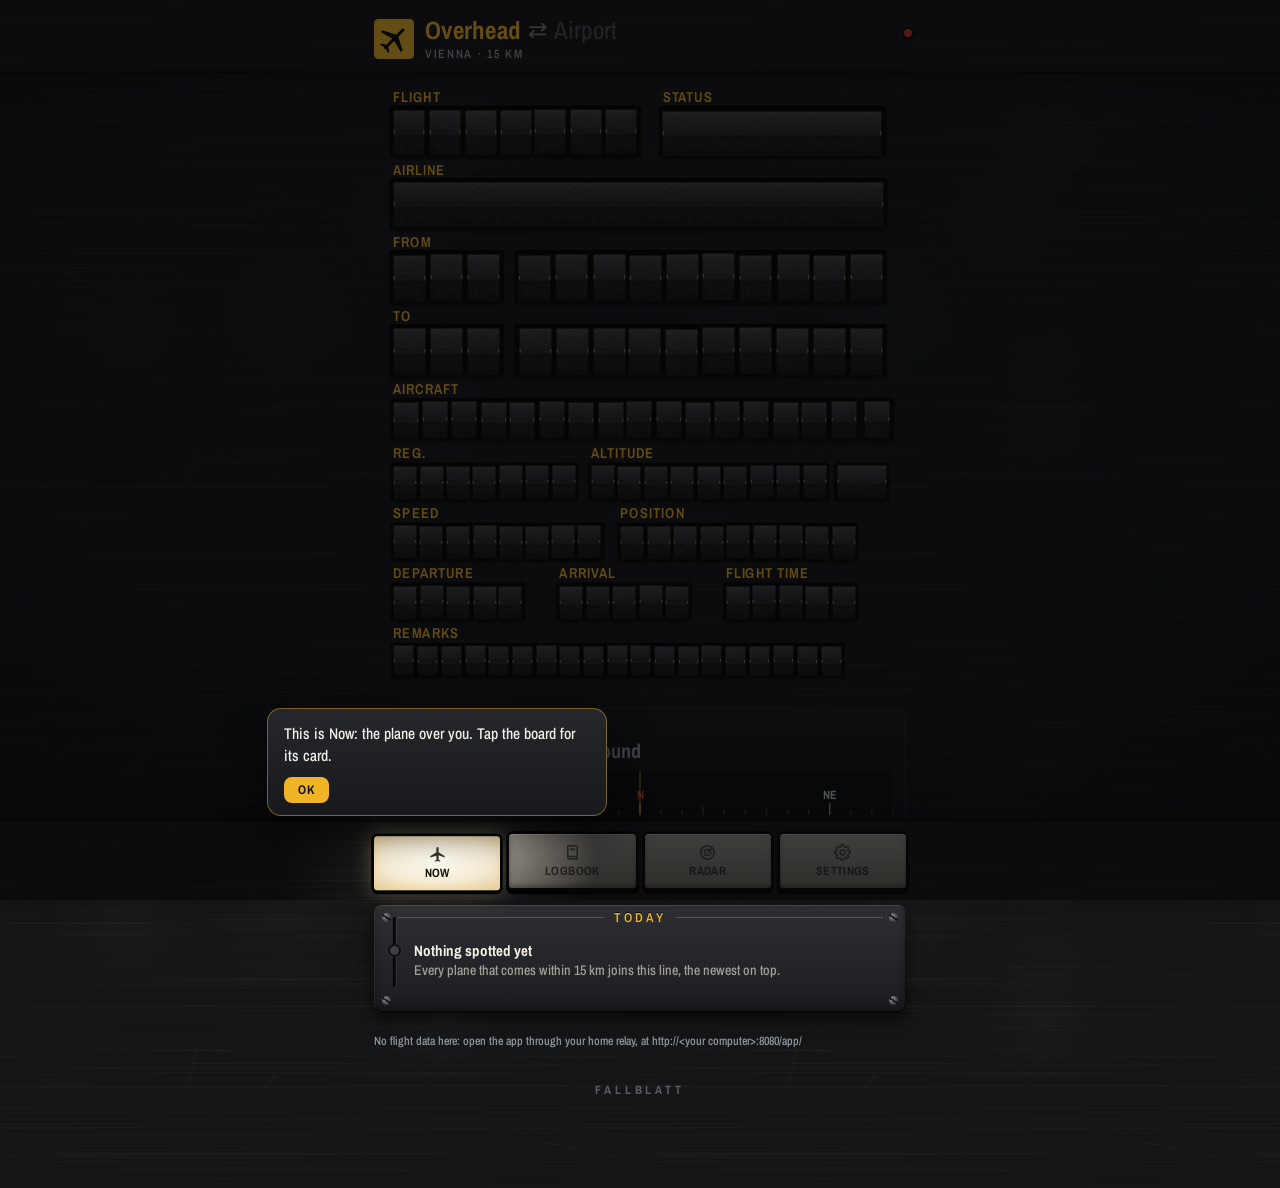
==== commit c152a431: "Merge pull request #285 from Belstria/worktree-voice The board announces the plane: Chimes on VOICE " ====
--- a/app/index.html
+++ b/app/index.html
@@ -988,18 +988,6 @@
 .tlCard .cInfo .cTile+.cTile{box-shadow:inset 1px 0 0 rgba(0,0,0,.75),inset 2px 0 0 rgba(255,255,255,.05)}
 .tlCard .cInfo .cTile span,.tlCard .cInfo .cTile b,.tlCard .cInfo .cNoRoute{text-shadow:0 -1px 0 rgba(0,0,0,.8)}
 .tlCard .cInfo button.cTile:active{background:rgba(255,255,255,.04)}
-.tlCard .cInfo .cPass{display:grid;grid-template-columns:minmax(0,1fr) auto;gap:10px;align-items:center;margin-top:14px;padding-top:12px;box-shadow:inset 0 1px 0 rgba(0,0,0,.75),inset 0 2px 0 rgba(255,255,255,.05)}
-.tlCard .cInfo .cPass .cTiles{grid-template-columns:minmax(0,1fr);margin:0;padding:0;box-shadow:inset -2px 0 0 rgba(0,0,0,.75),inset -1px 0 0 rgba(255,255,255,.05)}
-.tlCard .cInfo .cPass .cTile{min-width:0;padding:4px 12px 4px 4px;text-align:left}
-.tlCard .cInfo .cPass .cTile+.cTile{box-shadow:inset 0 1px 0 rgba(0,0,0,.75),inset 0 2px 0 rgba(255,255,255,.05)}
-.tlCard .cInfo .cPass .cTile b{white-space:normal;overflow-wrap:anywhere}
-.cScope{flex:none;display:block;margin:0;padding:0;border:0;background:none;border-radius:50%;cursor:pointer;-webkit-tap-highlight-color:transparent;
-  filter:drop-shadow(0 1px 0 rgba(255,255,255,.07)) drop-shadow(0 -1px 1px rgba(0,0,0,.8))}
-.cScope:focus-visible{outline:2px solid var(--amber);outline-offset:3px}
-.cScope .psSv{display:block}
-.psSv text{font-family:var(--f-board);font-weight:600;letter-spacing:.06em}
-.psSv .psN{fill:#9aa0a8;letter-spacing:.12em}
-.psSv .psIn{stroke:#08090a;stroke-width:2.6px;paint-order:stroke;stroke-linejoin:round}
 html.daylight :is(#svList,#recent) .tlCard.cardish{background:none!important;--ink:#f3f0e8;--muted:#959aa3;--label2:#6d7179;--amber:#f0b429;color:#f3f0e8}
 .tlMill .tlBg{animation:tlMillBg .38s .04s cubic-bezier(.33,1,.68,1) backwards}
 .tlMill .tlK::before{animation:tlMillLine .38s .11s cubic-bezier(.33,1,.68,1) backwards}
@@ -3147,8 +3135,8 @@
     (typeof o.band === "string" ? `<p class="cNoRoute">${escH(o.band)}</p>` :
       o.band && (o.band[0] || o.band[2]) ? `<div class="cRouteB">${end(o.band[0])}${bandMid(o.kind)}${end(o.band[2])}</div>` : "") +
     ((o.via || []).some(Boolean) ? `<div class="cVia">${o.via.filter(Boolean).map(([t, at]) => `<button class="cLink cOvA" type="button"${at}>${escH(t)} ›</button>`).join("")}</div>` : "") +
-    (o.tiles && o.tiles.length ? (o.tilesSide ? `<div class="cPass">` : "") + `<div class="cTiles"${o.tiles.length < 3 && !o.tilesSide ? ` style="grid-template-columns:repeat(${o.tiles.length},minmax(0,1fr))"` : ""}>${o.tiles.map(([l, v, s, a]) => `<${a ? `button type="button" class="cTile"${a}` : `div class="cTile"`}><span>${escH(T(l))}</span><b>${escH(v || NA)}</b>` +
-      `${s ? `<small>${escH(s)}</small>` : ""}</${a ? "button" : "div"}>`).join("")}</div>` + (o.tilesSide ? `${o.tilesSide}</div>` : "") : "") + (o.afterTiles || "") +
+    (o.tiles && o.tiles.length ? `<div class="cTiles"${o.tiles.length < 3 ? ` style="grid-template-columns:repeat(${o.tiles.length},minmax(0,1fr))"` : ""}>${o.tiles.map(([l, v, s, a]) => `<${a ? `button type="button" class="cTile"${a}` : `div class="cTile"`}><span>${escH(T(l))}</span><b>${escH(v || NA)}</b>` +
+      `${s ? `<small>${escH(s)}</small>` : ""}</${a ? "button" : "div"}>`).join("")}</div>` : "") + (o.afterTiles || "") +
     (facts[0] ? `<div class="cFun"><b>${escH(T("Fun fact"))}</b><p>${escH(facts[0][0])}</p></div>` : "") +
     (det.length ? `<div class="cDet">${det.map(([l, v, w]) => `<div${w ? ' class="w"' : ""}><span>${escH(T(l))}</span>${v}</div>`).join("")}</div>` : "") +
     (paras.length ? `<div class="cWikiW"><p class="cWiki clamp">${escH(paras[0])}</p>${paras.length > 1 ? `<div class="cMoreT" hidden>${paras.slice(1).map(p => `<p class="cWiki">${escH(p)}</p>`).join("")}</div>` : ""}` +
@@ -5364,6 +5352,7 @@
   if ((!opts.force && (!S.chimes || nightOn)) || !actx || actx.state !== "running") return;
   const t0 = actx.currentTime + .03, out = actx.createGain();
   out.gain.value = .55; out.connect(sfxOut());
+  chimeAt = Date.now();
   if (kind === "special") return airportBell(out, t0);
   const notes = kind === "fav" ? [[523.25, 0], [659.25, .17], [783.99, .34]] : kind === "emergency" ? [[587.33, 0], [440, .32], [587.33, .64], [440, .96]] : [[659.25, 0], [523.25, .55]];
   for (const [freq, dt] of notes) {
@@ -5394,8 +5383,9 @@
 }
 
 let dingAt = 0;
+const dingQuiet = () => !S.chimes || nightOn || document.hidden || !onMainPage() || performance.now() < 8000 || Date.now() - dingAt < 15000;
 function seatbeltDing(force){
-  if (!force && (!S.chimes || nightOn || document.hidden || !onMainPage() || performance.now() < 8000 || Date.now() - dingAt < 15000)) return;
+  if (!force && dingQuiet()) return;
   if (!actx || actx.state !== "running") return;
   dingAt = Date.now();
   const t = actx.currentTime + .02, out = actx.createGain(), rec = SND.ding && SND.ding[0];
@@ -5411,6 +5401,47 @@
     o.type = "sine"; o.frequency.value = 1318.5 * mult;
     g.gain.setValueAtTime(0, t); g.gain.linearRampToValueAtTime(amp, t + .012); g.gain.exponentialRampToValueAtTime(amp * .002, t + dec);
     o.connect(g).connect(out); o.start(t); o.stop(t + dec + .05);
+  }
+}
+
+const voiceOk = () => !S.demo && !!relay() && window.OVERHEAD_VOICE === true && (window.OVERHEAD_RELAY_VERSION || 0) >= 112 && !voiceBroken &&
+  (() => { try { return !!new Audio().canPlayType("audio/mpeg"); } catch { return false; } })();
+const voiceOn = () => S.chimes === "voice" && voiceOk();
+let voiceBroken = false, chimeAt = 0;
+function voiceParams(h, mode){
+  const info = h.info || {}, ac = (h.o && h.o.ac) || {}, home = String(S.home || "").toUpperCase();
+  const cs = String(info.callsign || ac.flight || "").trim().toUpperCase(), t = String(ac.t || "").toUpperCase();
+  const p = {cs, reg: info.reg || ac.r || "", now: mode === "soon" ? "soon" : "over",
+    kind: planeKind(ac) === "heli" ? "helicopter" : SPECIAL_TYPES[t] === "MILITARY" || (ac.dbFlags & 1) ? "military" : ""};
+  if (info.airline && /^[A-Z0-9]{2} ?\d/.test(info.flightNo || "")) Object.assign(p, {airline: info.airline, flight: info.flightNo});
+  if (info.from && info.from.city) p.from = info.from.city;
+  if (info.to && info.to.city) p.to = info.to.city;
+  p.way = info.from && info.from.code === home ? "out" : info.to && info.to.code === home ? "in" : "";
+  if (info.type && info.typeSure !== false) p.type = info.type;
+  return Object.entries(p).filter(([, v]) => v).map(([k, v]) => k + "=" + encodeURIComponent(v)).join("&");
+}
+async function voiceCall(h, mode){
+  if (!actx || actx.state !== "running") return;
+  dingAt = Date.now();
+  for (let i = 0; i < 10 && !(h.info && h.info.done) && feat === h; i++) await new Promise(r => setTimeout(r, 200));
+  if (feat !== h || nightOn || !voiceOn()) return;
+  const t0 = actx.currentTime + .05, bell = Date.now() - chimeAt > 10000;
+  if (bell) { const out = actx.createGain(); out.gain.value = .55; out.connect(sfxOut()); airportBell(out, t0); }
+  try {
+    const res = await timedFetch(`${relay()}/voice?${voiceParams(h, mode)}`, {}, 8000);
+    if (!res.ok) throw new Error("HTTP " + res.status);
+    const words = decodeURIComponent(res.headers.get("X-Voice-Words") || "");
+    const data = await res.arrayBuffer();
+    const buf = await new Promise((ok, no) => { const p = actx.decodeAudioData(data, ok, no); if (p && p.catch) p.catch(no); });
+    if (feat !== h || nightOn || !voiceOn()) return;
+    const src = actx.createBufferSource(), g = actx.createGain();
+    src.buffer = buf; g.gain.value = .5;
+    src.connect(g).connect(sfxOut());
+    src.start(Math.max(actx.currentTime + .02, bell ? t0 + 2.6 : 0));
+    dlog("info", `Voice: ${words || planeName(h, h.o && h.o.ac)}`);
+  } catch (e) {
+    if (e && e.name === "EncodingError") { voiceBroken = true; dlog("warn", "Voice: this screen can't play the relay's calls; back to the ding"); }
+    else dlog("debug", `Voice: no call (${(e && e.message) || e})`);
   }
 }
 
@@ -6035,7 +6066,7 @@
     gp: r.gp, lock: r.lock, scan: r.scan, gs: r.gs, liveMin: r.liveMin, gn: r.gn, gNewType: r.gNewType, gNewAirline: r.gNewAirline, gNewReg: r.gNewReg,
     photo: r.photo, owner: r.owner, ownerCountry: r.ownerCountry, aircraftType: r.aircraftType, manufacturer: r.manufacturer,
     fr24: !!r.fr24, category: r.category, operator: r.operator, livery: r.livery, divertedTo: r.divertedTo, ...marketedBy(r.fr24 && r.flightIata),
-    pass: r.pass, adsbCat: r.adsbCat, done: sightDone(r)};
+    done: sightDone(r)};
 }
 function borrowFilledRoutes(){
   for (const s of spotted) {
@@ -6248,7 +6279,10 @@
     const h = feat = {hex: o.ac.hex, since: now, logged: false, info: p.info};
     p.then(info => { h.info = info; if (feat === h) { renderFeatured(); renderAircraftInfo(); } });
   }
-  if (!alert && !feat.dinged && (mode === "over" || mode === "soon")) { feat.dinged = true; seatbeltDing(); }
+  if (!feat.dinged && (mode === "over" || mode === "soon") && (!alert || voiceOn())) {
+    feat.dinged = true;
+    if (!voiceOn()) seatbeltDing(); else if (!dingQuiet()) voiceCall(feat, mode);
+  }
   if (feat.mode !== mode) dlog("info", `Board: ${planeName(feat, o.ac)} · ${MODE_REMARK[mode]} · ${o.dist.toFixed(1)} km`);
   feat.o = o; feat.mode = mode;
   if (mode === "over" || mode === "soon") feat.lastSeen = now;
@@ -7330,7 +7364,7 @@
 }
 const rowHtml = (e, now) => `<li class="fl" data-more="${escH(tlKey(e))}" style="--node:${tlNode(e, now)}" tabindex="0">${rowInner(e, now)}</li>`;
 const rowSig = e => [e.id || e.hex, e.time, e.flight, e.callsign, e.airline, e.owner, e.type, e.reg, code3(e.from), code3(e.to), e.from && e.from.city, e.to && e.to.city,
-  e.minDist, e.altAtMin, remarkFor(e), e.done, e.place, e.scan, (myPhOf(e) || {}).at, e.pass && e.pass.p && e.pass.p.length].join("|");
+  e.minDist, e.altAtMin, remarkFor(e), e.done, e.place, e.scan, (myPhOf(e) || {}).at].join("|");
 const tlPic = e => planePic({hex: e.hex, r: e.reg, t: e.typeCode, desc: e.desc}, {reg: e.reg, type: e.type}, detailsOf(e.hex) || {photo: e.photo}, tlLate);
 const tlCardSig = e => { const p = tlPic(e); return [rowSig(e), S.units, p.src, p.kind, p.by].join("|"); };
 let tlAsking = false;
@@ -7345,112 +7379,6 @@
   const m = Math.max(0, Math.floor((Date.now() - (e.ts || 0)) / 6e4));
   return m < 1 ? T("just now") : m < 60 ? T("{n} min ago", {n: m}) : T("{h} h {m} min ago", {h: Math.floor(m / 60), m: m % 60});
 }
-const PASS_LTR = ["N", "NE", "E", "SE", "S", "SW", "W", "NW"];
-const PASS_DIR = ["north", "north-east", "east", "south-east", "south", "south-west", "west", "north-west"];
-const passOct = (x, y) => Math.round(((Math.atan2(x, y) * 180 / Math.PI + 360) % 360) / 45) % 8;
-function passEdge(a, b, r){
-  const dx = b[0] - a[0], dy = b[1] - a[1], A = dx * dx + dy * dy, B = 2 * (a[0] * dx + a[1] * dy), C = a[0] * a[0] + a[1] * a[1] - r * r;
-  const t = A ? Math.max(0, Math.min(1, (-B + Math.sqrt(Math.max(0, B * B - 4 * A * C))) / (2 * A))) : 0;
-  return [a[0] + dx * t, a[1] + dy * t];
-}
-function passLine(e){
-  const p = e && e.pass, ok = q => Array.isArray(q) && isFinite(q[0]) && isFinite(q[1]), hyp = q => Math.hypot(q[0], q[1]);
-  if (!p || !Array.isArray(p.p)) return null;
-  const r = +p.r > 0 ? +p.r : 15;
-  let pts = p.p.filter(ok).map(q => [+q[0], +q[1]]);
-  if (pts.length < 2 || hyp(pts[0]) > r + .2) return null;
-  const out = pts.findIndex((q, i) => i && hyp(q) > r && hyp(pts[i - 1]) <= r);
-  if (out > 0) pts = pts.slice(0, out).concat([passEdge(pts[out - 1], pts[out], r)]);
-  let len = 0;
-  for (let i = 1; i < pts.length; i++) len += Math.hypot(pts[i][0] - pts[i - 1][0], pts[i][1] - pts[i - 1][1]);
-  if (len < .5) return null;
-  const a = pts[0], b = pts[1], ab = Math.hypot(a[0] - b[0], a[1] - b[1]);
-  if (hyp(a) > r - 3 && ab > 0) pts.unshift(passEdge(a, [a[0] + (a[0] - b[0]) / ab * 2 * r, a[1] + (a[1] - b[1]) / ab * 2 * r], r));
-  const cp = ok(p.c) ? [+p.c[0], +p.c[1]] : pts.reduce((m, q) => hyp(q) < hyp(m) ? q : m);
-  const l = pts[pts.length - 1], m = pts[pts.length - 2];
-  const hdg = isFinite(p.h) && p.h !== null ? +p.h : (Math.atan2(l[0] - m[0], l[1] - m[1]) * 180 / Math.PI + 360) % 360;
-  return {pts, cp, hdg, r};
-}
-const passSize = () => Math.max(112, Math.min(136, Math.round((document.documentElement.clientWidth || 390) - 254)));
-function passScope(e, P, V){
-  const f1 = n => n.toFixed(1), id = "ps" + String(e.id || e.hex || "").replace(/\W/g, "");
-  const c = V / 2, R = Math.round((V - 13) / 2), k = R / P.r, AMB = "#f0b429", INK = "#f3f0e8";
-  const xy = q => [c + q[0] * k, c - q[1] * k], pts = P.pts.map(xy), cp = xy(P.cp);
-  const last = pts[pts.length - 1], prev = pts[pts.length - 2], deg = Math.atan2(last[0] - prev[0], -(last[1] - prev[1])) * 180 / Math.PI;
-  const pol = (rr, b) => [c + Math.sin(b * Math.PI / 180) * rr, c - Math.cos(b * Math.PI / 180) * rr], dd = (p, q) => Math.hypot(p[0] - q[0], p[1] - q[1]);
-  const kind = planeKind({t: e.typeCode, category: e.adsbCat}), ps = R > 56 ? 16 : 15;
-  let s = `<defs><radialGradient id="${id}G" cx="50%" cy="42%" r="60%"><stop offset="0" stop-color="#15181a"/><stop offset="1" stop-color="#08090a"/></radialGradient>` +
-    `<clipPath id="${id}C"><circle cx="${c}" cy="${c}" r="${R + 1}"/></clipPath></defs><circle cx="${c}" cy="${c}" r="${R}" fill="url(#${id}G)"/>`;
-  for (const r of [5, 10]) if (r < P.r) s += `<circle cx="${c}" cy="${c}" r="${f1(r * k)}" fill="none" stroke="rgba(255,255,255,.10)" stroke-width="1"/>`;
-  s += `<path d="M${c - R} ${c}H${c + R}M${c} ${c - R}V${c + R}" stroke="rgba(255,255,255,.07)" stroke-width="1"/>` +
-    `<circle cx="${c}" cy="${c}" r="${R - 1}" fill="none" stroke="rgba(240,180,41,.45)" stroke-width="1.2" stroke-dasharray="3 3"/>` +
-    `<text x="${c}" y="${c - R + 11}" text-anchor="middle" font-size="8" class="psN">${escH(T("N"))}</text>` +
-    `<path class="psDash" d="M${c} ${c}L${f1(cp[0])} ${f1(cp[1])}" stroke="${INK}" stroke-opacity=".75" stroke-width="1.2" stroke-dasharray="2.5 2.5"/>`;
-  const hs = 10;
-  s += `<rect x="${c - hs / 2}" y="${c - hs / 2}" width="${hs}" height="${hs}" rx="${hs * .2}" fill="${AMB}"/>` +
-    `<path transform="translate(${f1(c - hs * .36)} ${f1(c - hs * .36)}) scale(${hs * .72 / 100}) rotate(45 50 50)" d="${KIND_PATHS.jet}" fill="#141414"/>`;
-  s += `<path class="psLine" clip-path="url(#${id}C)" d="${pts.map((q, i) => (i ? "L" : "M") + f1(q[0]) + " " + f1(q[1])).join("")}" fill="none" stroke="${AMB}" stroke-width="2" stroke-linecap="round" stroke-linejoin="round" pathLength="1"/>` +
-    `<circle class="psDot" cx="${f1(cp[0])}" cy="${f1(cp[1])}" r="3.6" fill="${INK}" stroke="#08090a" stroke-width="1.2"/>` +
-    `<g class="psEnd" data-s="${ps / 100}" transform="translate(${f1(last[0])} ${f1(last[1])}) rotate(${f1(deg)}) scale(${ps / 100}) translate(-50 -50)"><path d="${KIND_PATHS[kind] || KIND_PATHS.jet}" fill="${AMB}"/></g>`;
-  const pT = escH(T(PASS_LTR[passOct(P.cp[0], P.cp[1])])), hT = escH(T(PASS_LTR[passOct(Math.sin(P.hdg * Math.PI / 180), Math.cos(P.hdg * Math.PI / 180))]));
-  const tr = deg * Math.PI / 180, inR = q => { const rr = dd(q, [c, c]), m = R - 9; return rr > m ? [c + (q[0] - c) * m / rr, c + (q[1] - c) * m / rr] : q; };
-  let lh = inR([[last[0] + Math.cos(tr) * 15, last[1] + Math.sin(tr) * 15], [last[0] - Math.cos(tr) * 15, last[1] - Math.sin(tr) * 15]].sort((a, b) => dd(a, [c, c]) - dd(b, [c, c]))[0]);
-  const rd = dd(cp, [c, c]), pb = Math.atan2(P.cp[0], P.cp[1]) * 180 / Math.PI;
-  const outs = [Math.max(rd + 11, 19), Math.max(rd - 11, 19)].filter(r => r < R - 9).map(r => pol(r, pb));
-  let lp = (outs.length ? outs : [pol(R - 11, pb)]).sort((a, b) => dd(b, lh) - dd(a, lh))[0];
-  const half = t => t.length * 3.6 + 2.5, N = [c, c - R + 8], bh = 12;
-  const hit = (p, tp, q, tq) => Math.abs(p[0] - q[0]) < half(tp) + half(tq) && Math.abs(p[1] - q[1]) < bh;
-  const away = (p, q) => { let vx = p[0] - q[0], vy = p[1] - q[1], n = Math.hypot(vx, vy); if (n < .01) { vx = c - q[0]; vy = c - q[1]; n = Math.hypot(vx, vy) || 1; } return [vx / n * 3, vy / n * 3]; };
-  for (let i = 0; i < 12; i++) {
-    let moved = false;
-    if (hit(lp, pT, lh, hT)) { const v = away(lp, lh); lp = inR([lp[0] + v[0], lp[1] + v[1]]); lh = inR([lh[0] - v[0], lh[1] - v[1]]); moved = true; }
-    if (hit(lp, pT, N, "N")) { const v = away(lp, N); lp = inR([lp[0] + v[0] * 2, lp[1] + v[1] * 2]); moved = true; }
-    if (hit(lh, hT, N, "N")) { const v = away(lh, N); lh = inR([lh[0] + v[0] * 2, lh[1] + v[1] * 2]); moved = true; }
-    if (!moved) break;
-  }
-  const lab = (q, t, col, cls) => `<text class="psIn ${cls}" x="${f1(q[0])}" y="${f1(q[1] + 3.3)}" text-anchor="middle" font-size="9.5" fill="${col}">${t}</text>`;
-  s += lab(lp, pT, INK, "psLP") + lab(lh, hT, AMB, "psLH");
-  s += `<circle cx="${c}" cy="${c}" r="${R + 3.5}" fill="none" stroke="#2c2e32" stroke-width="5"/><circle cx="${c}" cy="${c}" r="${R + 6}" fill="none" stroke="rgba(255,255,255,.08)" stroke-width="1"/>` +
-    [45, 135, 225, 315].map(a => { const q = pol(R + 3.5, a); return `<circle cx="${f1(q[0])}" cy="${f1(q[1])}" r="1.5" fill="#4a4d52"/>`; }).join("");
-  const say = T("Passed you {a}, heading {b}", {a: T(PASS_DIR[passOct(P.cp[0], P.cp[1])]), b: T(PASS_DIR[passOct(Math.sin(P.hdg * Math.PI / 180), Math.cos(P.hdg * Math.PI / 180))])});
-  return `<button type="button" class="cScope" data-pass aria-label="${escH(say)}"><svg class="psSv" viewBox="0 0 ${V} ${V}" width="${V}" height="${V}" aria-hidden="true">${s}</svg></button>`;
-}
-function passSheet(e){
-  const P = passLine(e);
-  if (!P) return;
-  const near = Math.hypot(P.cp[0], P.cp[1]) < .5, h = PASS_DIR[passOct(Math.sin(P.hdg * Math.PI / 180), Math.cos(P.hdg * Math.PI / 180))];
-  plateSheet(T("Your pass"), `<p class="sum">${escH(near ? T("Right over you at its closest (the white dot)") :
-    T("Closest to you in the {dir}, {km} away (the white dot)", {dir: T(PASS_DIR[passOct(P.cp[0], P.cp[1])]), km: distText(e.minDist)}))}</p>` +
-    `<p class="sum">${escH(T("Heading {dir} as it left your circle (the amber plane)", {dir: T(h)}))}</p>`);
-}
-function passMotion(card, t0){
-  const sv = card.querySelector(".psSv");
-  if (!sv) return;
-  const line = sv.querySelector(".psLine"), dash = sv.querySelector(".psDash"), dot = sv.querySelector(".psDot"), pl = sv.querySelector(".psEnd"), D = 1100;
-  const E = "cubic-bezier(.45,.05,.55,.95)", fade = (el, delay) => el && el.animate([{opacity: 0}, {opacity: 1}], {duration: 320, delay, easing: "ease-out", fill: "backwards"});
-  line.style.strokeDasharray = "1 1";
-  line.animate([{strokeDashoffset: 1}, {strokeDashoffset: 0}], {duration: D, delay: t0, easing: E, fill: "backwards"});
-  const pts = (line.getAttribute("d").match(/[\d.-]+ [\d.-]+/g) || []).map(q => q.split(" ").map(Number)), L = [];
-  let tot = 0;
-  for (let i = 1; i < pts.length; i++) { tot += Math.hypot(pts[i][0] - pts[i - 1][0], pts[i][1] - pts[i - 1][1]); L.push(tot); }
-  if (!tot) return;
-  const sc = +pl.dataset.s, kf = pts.map((q, i) => {
-    const a = pts[Math.max(0, i - 1)], b = pts[Math.min(pts.length - 1, Math.max(1, i))], deg = Math.atan2(b[0] - a[0], -(b[1] - a[1])) * 180 / Math.PI;
-    return {transform: `translate(${q[0]}px, ${q[1]}px) rotate(${deg}deg) scale(${sc}) translate(-50px, -50px)`, offset: i ? L[i - 1] / tot : 0};
-  });
-  pl.style.transform = kf[kf.length - 1].transform;
-  pl.removeAttribute("transform");
-  pl.animate(kf, {duration: D, delay: t0, easing: E, fill: "backwards"});
-  const cx = +dot.getAttribute("cx"), cy = +dot.getAttribute("cy");
-  let ci = 0, bd = 1e9;
-  for (let i = 0; i < pts.length; i++) { const d = Math.hypot(pts[i][0] - cx, pts[i][1] - cy); if (d < bd) { bd = d; ci = i; } }
-  const at = t0 + D * (ci ? L[ci - 1] / tot : 0) * .92;
-  dot.style.transformBox = "fill-box"; dot.style.transformOrigin = "50% 50%";
-  dot.animate([{opacity: 0, transform: "scale(.2)"}, {opacity: 1, transform: "scale(1.35)", offset: .6}, {opacity: 1, transform: "scale(1)"}], {duration: 360, delay: at, easing: "ease-out", fill: "backwards"});
-  fade(dash, at + 100);
-  fade(sv.querySelector(".psLP"), at + 120);
-  fade(sv.querySelector(".psLH"), t0 + D - 50);
-}
 function tlCardHtml(e){
   const r = remarkFor(e), name = rowName(e), m = rowMarks(e), words = [m.status, m.flag, m.star].filter(Boolean);
   const chips = words.length ? words.map(chipHtml).join("") : chipHtml(r);
@@ -7459,7 +7387,6 @@
   const card = infoCard({pic: tlPic(e), picAttr: " data-full", picFn: myPhOf(e) ? (p, over, attrs) => myPhHtml(e, p, over, attrs) : null, title: name, sub: e.airline || (e.owner !== name ? e.owner || "" : ""), subAttr: e.airline ? " data-al" : "",
     chip: chips, band: e.from || e.to ? [end(e.from, "from"), "", end(e.to, "to")] : e.done !== false ? noRoute(e) : null,
     tiles: [["Aircraft", shortType(e.type), "", e.type ? " data-ty" : ""], ["Closest", distText(e.minDist)], ["Height", altText(e.altAtMin)]],
-    tilesSide: (P => P ? passScope(e, P, passSize()) : "")(passLine(e)),
     afterTiles: hx ? `<div class="cTiles cWhere"><button type="button" class="cTile" data-wn="${hx}"><span>${escH(T("Where now"))}</span><b>${escH(wnText(hx))}</b></button></div>` : ""});
   const tier = TIER_NAME[rowTier(e)];
   return `<div class="tlCard cardish">${'<i class="scr"></i>'.repeat(4)}<i class="tlBg"></i><p class="tlK"><span>${escH(e.time || "")} · <span data-ago>${escH(tlAgo(e))}</span>${tier ? ` · ${escH(T(tier))}` : ""}</span>` +
@@ -11562,7 +11489,8 @@
     {k: "flapSpeed", type: "wheel", label: "Flap speed %", min: 10, max: 100, step: 5, dflt: 50, flaps: true},
     {k: "imperfect", type: "switch", label: "Worn hardware", flaps: true},
     {k: "sound", type: "switch", label: "Flap sound", light: {label: "Button sounds"}},
-    {k: "chimes", type: "switch", label: "Chimes"}]},
+    {k: "chimes", type: "rotary", label: "Chimes", voice: true, opts: [[false, "OFF"], [true, "CHIMES"], ["voice", "VOICE"]],
+      hint: "A chime for special planes and favourites. VOICE: each new plane overhead is called out, like at an airport."}]},
   {id: "control", title: "Control", actions: true, for: "tv"},
   {id: "night", title: "Night", cols: 3, items: [
     {k: "night", type: "switch", label: "Night mode", phone: {hint: "Quiet at night while the app is open: no chimes, dings or flap sounds."}},
@@ -11733,6 +11661,7 @@
   const cap = `<span>${escH(T(it.label))}</span>`, hint = it.hint || HINTS[it.type === "styles" && COCKPIT_FOR === "tv" ? "stylesTv" : it.k || it.type];
   const cell = (cls, body) => `<div class="inst${cls ? " " + cls : ""}"${it.span > 1 && !it.wide ? ` style="--span:${it.span}"` : ""}${hint ? ` data-hint="${escH(T(hint))}"` : ""}>${body}${cap}</div>`;
   if (it.type === "location") return itemHtml({...it, type: "update", inline: it.layout === "split"});
+  if (it.voice && !voiceOk()) return itemHtml({...it, type: "switch", voice: false, hint: ""});
   if (it.type === "lcd") {
     const wait = it.k === "place" && !placeNow();
     return cell(it.wide ? "wide" : "", `<input class="lcd" data-k="${it.k}" maxlength="${it.max || 12}" spellcheck="false" autocomplete="off" ` +
@@ -12532,8 +12461,8 @@
   nowTurn = Date.now();
 }, 1000);
 const CHANGELOG = [
-  {v: "1.136", date: "2026-11-04", notes: [
-    "Opened plane cards draw your pass: a small radar with the line it flew, its closest point and where it was heading. Tap it for the words.",
+  {v: "1.135", date: "2026-11-04", notes: [
+    "Chimes is a knob now: OFF, CHIMES or VOICE. On VOICE a new plane overhead is called out after the airport bell, like an announcement in a terminal: its flight, where it goes or comes from, its type.",
   ]},
   {v: "1.134", date: "2026-11-04", notes: [
     "Name that plane: a Sky view scan first asks the plane's type, with three names to pick from. No points either way; right answers count toward the new Eagle eye trophy.",
@@ -13813,7 +13742,8 @@
     if (LANG_CHOICE) try { lang = setCap(new Intl.DisplayNames([LANG], {type: "language"}).of(LANG)); } catch {}
     return [lang, T(S.units === "metric" ? "metric" : "feet and knots"), setCap(String(styleShort(lookKind()) || "").toLowerCase())].filter(Boolean).join(" · ");
   }
-  if (id === "flaps") return T(S.sound && S.chimes ? "sound and chimes on" : S.sound ? "sound on, chimes off" : S.chimes ? "chimes on, sound off" : "all quiet");
+  if (id === "flaps") return voiceOn() ? T(S.sound ? "sound and voice on" : "voice on, sound off")
+    : T(S.sound && S.chimes ? "sound and chimes on" : S.sound ? "sound on, chimes off" : S.chimes ? "chimes on, sound off" : "all quiet");
   if (id === "night") return S.night ? T("quiet {a} – {b}", {a: S.nightFrom || "", b: S.nightTo || ""}) : T("off");
   if (id === "favs") { const f = userLists.fav.length, h = userLists.hide.length;
     return f || h ? [f ? T(f === 1 ? "1 favourite" : "{n} favourites", {n: f}) : "", h ? T("{n} hidden", {n: h}) : ""].filter(Boolean).join(" · ") : T("none yet"); }
@@ -14154,7 +14084,6 @@
   if (ty) return typeCard(x);
   if (e.target.closest("[data-wn]")) { ctlSound.nav(); return plateSheet(T("Where now"), `<p class="sum">${escH(T("Where this aircraft is now, from the free tracking networks"))}</p>` +
     `<p class="sum">${escH(T("The country it flies over or the airport it stands at; Not seen now when they can't hear it"))}</p>`); }
-  if (e.target.closest("[data-pass]")) { ctlSound.nav(); return passSheet(x); }
   if (pl) return placeCard(x[pl.dataset.pl]);
   if (e.target.closest("[data-full]") && !e.target.closest("a")) planeCard(sightPlane(x));
 }, true);
@@ -14200,7 +14129,6 @@
   go(card.querySelector(".tlBg"), [{opacity: 0}, {opacity: 1}], {duration: TL_MS * .35, easing: TL_OUT});
   for (const el of card.querySelectorAll(".tlK, .cInfo"))
     go(el, [{opacity: 0}, {opacity: 1}], {duration: TL_MS * .5, delay: TL_MS * .2, easing: TL_OUT});
-  passMotion(card, TL_MS * .5);
   li.tlNow = grow;
   const end = () => { was.remove(); if (li.tlNow === grow) { li.classList.remove("tlAnim"); tlScroll(li); } tlEnd(); };
   grow.finished.then(end, end);
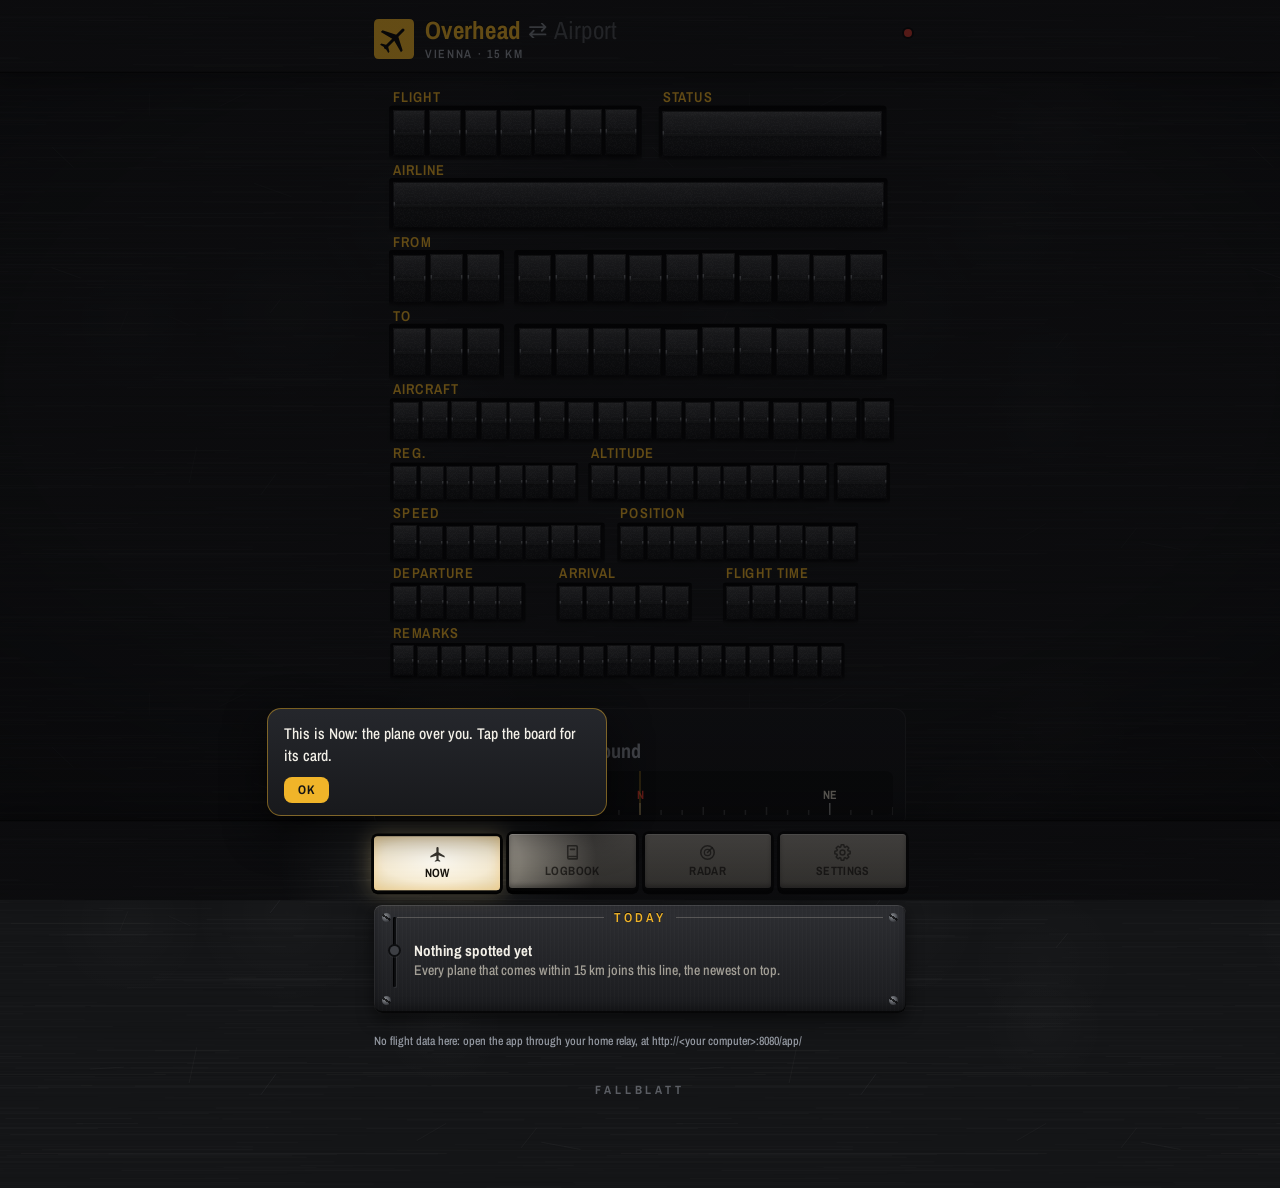
==== commit e454c13c: "Merge 1.135 (Voice, relay 112) into your-pass: 1.136 on top, relay 113 Co-Authored-By: Claude Opus 5" ====
--- a/app/index.html
+++ b/app/index.html
@@ -988,6 +988,18 @@
 .tlCard .cInfo .cTile+.cTile{box-shadow:inset 1px 0 0 rgba(0,0,0,.75),inset 2px 0 0 rgba(255,255,255,.05)}
 .tlCard .cInfo .cTile span,.tlCard .cInfo .cTile b,.tlCard .cInfo .cNoRoute{text-shadow:0 -1px 0 rgba(0,0,0,.8)}
 .tlCard .cInfo button.cTile:active{background:rgba(255,255,255,.04)}
+.tlCard .cInfo .cPass{display:grid;grid-template-columns:minmax(0,1fr) auto;gap:10px;align-items:center;margin-top:14px;padding-top:12px;box-shadow:inset 0 1px 0 rgba(0,0,0,.75),inset 0 2px 0 rgba(255,255,255,.05)}
+.tlCard .cInfo .cPass .cTiles{grid-template-columns:minmax(0,1fr);margin:0;padding:0;box-shadow:inset -2px 0 0 rgba(0,0,0,.75),inset -1px 0 0 rgba(255,255,255,.05)}
+.tlCard .cInfo .cPass .cTile{min-width:0;padding:4px 12px 4px 4px;text-align:left}
+.tlCard .cInfo .cPass .cTile+.cTile{box-shadow:inset 0 1px 0 rgba(0,0,0,.75),inset 0 2px 0 rgba(255,255,255,.05)}
+.tlCard .cInfo .cPass .cTile b{white-space:normal;overflow-wrap:anywhere}
+.cScope{flex:none;display:block;margin:0;padding:0;border:0;background:none;border-radius:50%;cursor:pointer;-webkit-tap-highlight-color:transparent;
+  filter:drop-shadow(0 1px 0 rgba(255,255,255,.07)) drop-shadow(0 -1px 1px rgba(0,0,0,.8))}
+.cScope:focus-visible{outline:2px solid var(--amber);outline-offset:3px}
+.cScope .psSv{display:block}
+.psSv text{font-family:var(--f-board);font-weight:600;letter-spacing:.06em}
+.psSv .psN{fill:#9aa0a8;letter-spacing:.12em}
+.psSv .psIn{stroke:#08090a;stroke-width:2.6px;paint-order:stroke;stroke-linejoin:round}
 html.daylight :is(#svList,#recent) .tlCard.cardish{background:none!important;--ink:#f3f0e8;--muted:#959aa3;--label2:#6d7179;--amber:#f0b429;color:#f3f0e8}
 .tlMill .tlBg{animation:tlMillBg .38s .04s cubic-bezier(.33,1,.68,1) backwards}
 .tlMill .tlK::before{animation:tlMillLine .38s .11s cubic-bezier(.33,1,.68,1) backwards}
@@ -3135,8 +3147,8 @@
     (typeof o.band === "string" ? `<p class="cNoRoute">${escH(o.band)}</p>` :
       o.band && (o.band[0] || o.band[2]) ? `<div class="cRouteB">${end(o.band[0])}${bandMid(o.kind)}${end(o.band[2])}</div>` : "") +
     ((o.via || []).some(Boolean) ? `<div class="cVia">${o.via.filter(Boolean).map(([t, at]) => `<button class="cLink cOvA" type="button"${at}>${escH(t)} ›</button>`).join("")}</div>` : "") +
-    (o.tiles && o.tiles.length ? `<div class="cTiles"${o.tiles.length < 3 ? ` style="grid-template-columns:repeat(${o.tiles.length},minmax(0,1fr))"` : ""}>${o.tiles.map(([l, v, s, a]) => `<${a ? `button type="button" class="cTile"${a}` : `div class="cTile"`}><span>${escH(T(l))}</span><b>${escH(v || NA)}</b>` +
-      `${s ? `<small>${escH(s)}</small>` : ""}</${a ? "button" : "div"}>`).join("")}</div>` : "") + (o.afterTiles || "") +
+    (o.tiles && o.tiles.length ? (o.tilesSide ? `<div class="cPass">` : "") + `<div class="cTiles"${o.tiles.length < 3 && !o.tilesSide ? ` style="grid-template-columns:repeat(${o.tiles.length},minmax(0,1fr))"` : ""}>${o.tiles.map(([l, v, s, a]) => `<${a ? `button type="button" class="cTile"${a}` : `div class="cTile"`}><span>${escH(T(l))}</span><b>${escH(v || NA)}</b>` +
+      `${s ? `<small>${escH(s)}</small>` : ""}</${a ? "button" : "div"}>`).join("")}</div>` + (o.tilesSide ? `${o.tilesSide}</div>` : "") : "") + (o.afterTiles || "") +
     (facts[0] ? `<div class="cFun"><b>${escH(T("Fun fact"))}</b><p>${escH(facts[0][0])}</p></div>` : "") +
     (det.length ? `<div class="cDet">${det.map(([l, v, w]) => `<div${w ? ' class="w"' : ""}><span>${escH(T(l))}</span>${v}</div>`).join("")}</div>` : "") +
     (paras.length ? `<div class="cWikiW"><p class="cWiki clamp">${escH(paras[0])}</p>${paras.length > 1 ? `<div class="cMoreT" hidden>${paras.slice(1).map(p => `<p class="cWiki">${escH(p)}</p>`).join("")}</div>` : ""}` +
@@ -6066,7 +6078,7 @@
     gp: r.gp, lock: r.lock, scan: r.scan, gs: r.gs, liveMin: r.liveMin, gn: r.gn, gNewType: r.gNewType, gNewAirline: r.gNewAirline, gNewReg: r.gNewReg,
     photo: r.photo, owner: r.owner, ownerCountry: r.ownerCountry, aircraftType: r.aircraftType, manufacturer: r.manufacturer,
     fr24: !!r.fr24, category: r.category, operator: r.operator, livery: r.livery, divertedTo: r.divertedTo, ...marketedBy(r.fr24 && r.flightIata),
-    done: sightDone(r)};
+    pass: r.pass, adsbCat: r.adsbCat, done: sightDone(r)};
 }
 function borrowFilledRoutes(){
   for (const s of spotted) {
@@ -7364,7 +7376,7 @@
 }
 const rowHtml = (e, now) => `<li class="fl" data-more="${escH(tlKey(e))}" style="--node:${tlNode(e, now)}" tabindex="0">${rowInner(e, now)}</li>`;
 const rowSig = e => [e.id || e.hex, e.time, e.flight, e.callsign, e.airline, e.owner, e.type, e.reg, code3(e.from), code3(e.to), e.from && e.from.city, e.to && e.to.city,
-  e.minDist, e.altAtMin, remarkFor(e), e.done, e.place, e.scan, (myPhOf(e) || {}).at].join("|");
+  e.minDist, e.altAtMin, remarkFor(e), e.done, e.place, e.scan, (myPhOf(e) || {}).at, e.pass && e.pass.p && e.pass.p.length].join("|");
 const tlPic = e => planePic({hex: e.hex, r: e.reg, t: e.typeCode, desc: e.desc}, {reg: e.reg, type: e.type}, detailsOf(e.hex) || {photo: e.photo}, tlLate);
 const tlCardSig = e => { const p = tlPic(e); return [rowSig(e), S.units, p.src, p.kind, p.by].join("|"); };
 let tlAsking = false;
@@ -7379,6 +7391,112 @@
   const m = Math.max(0, Math.floor((Date.now() - (e.ts || 0)) / 6e4));
   return m < 1 ? T("just now") : m < 60 ? T("{n} min ago", {n: m}) : T("{h} h {m} min ago", {h: Math.floor(m / 60), m: m % 60});
 }
+const PASS_LTR = ["N", "NE", "E", "SE", "S", "SW", "W", "NW"];
+const PASS_DIR = ["north", "north-east", "east", "south-east", "south", "south-west", "west", "north-west"];
+const passOct = (x, y) => Math.round(((Math.atan2(x, y) * 180 / Math.PI + 360) % 360) / 45) % 8;
+function passEdge(a, b, r){
+  const dx = b[0] - a[0], dy = b[1] - a[1], A = dx * dx + dy * dy, B = 2 * (a[0] * dx + a[1] * dy), C = a[0] * a[0] + a[1] * a[1] - r * r;
+  const t = A ? Math.max(0, Math.min(1, (-B + Math.sqrt(Math.max(0, B * B - 4 * A * C))) / (2 * A))) : 0;
+  return [a[0] + dx * t, a[1] + dy * t];
+}
+function passLine(e){
+  const p = e && e.pass, ok = q => Array.isArray(q) && isFinite(q[0]) && isFinite(q[1]), hyp = q => Math.hypot(q[0], q[1]);
+  if (!p || !Array.isArray(p.p)) return null;
+  const r = +p.r > 0 ? +p.r : 15;
+  let pts = p.p.filter(ok).map(q => [+q[0], +q[1]]);
+  if (pts.length < 2 || hyp(pts[0]) > r + .2) return null;
+  const out = pts.findIndex((q, i) => i && hyp(q) > r && hyp(pts[i - 1]) <= r);
+  if (out > 0) pts = pts.slice(0, out).concat([passEdge(pts[out - 1], pts[out], r)]);
+  let len = 0;
+  for (let i = 1; i < pts.length; i++) len += Math.hypot(pts[i][0] - pts[i - 1][0], pts[i][1] - pts[i - 1][1]);
+  if (len < .5) return null;
+  const a = pts[0], b = pts[1], ab = Math.hypot(a[0] - b[0], a[1] - b[1]);
+  if (hyp(a) > r - 3 && ab > 0) pts.unshift(passEdge(a, [a[0] + (a[0] - b[0]) / ab * 2 * r, a[1] + (a[1] - b[1]) / ab * 2 * r], r));
+  const cp = ok(p.c) ? [+p.c[0], +p.c[1]] : pts.reduce((m, q) => hyp(q) < hyp(m) ? q : m);
+  const l = pts[pts.length - 1], m = pts[pts.length - 2];
+  const hdg = isFinite(p.h) && p.h !== null ? +p.h : (Math.atan2(l[0] - m[0], l[1] - m[1]) * 180 / Math.PI + 360) % 360;
+  return {pts, cp, hdg, r};
+}
+const passSize = () => Math.max(112, Math.min(136, Math.round((document.documentElement.clientWidth || 390) - 254)));
+function passScope(e, P, V){
+  const f1 = n => n.toFixed(1), id = "ps" + String(e.id || e.hex || "").replace(/\W/g, "");
+  const c = V / 2, R = Math.round((V - 13) / 2), k = R / P.r, AMB = "#f0b429", INK = "#f3f0e8";
+  const xy = q => [c + q[0] * k, c - q[1] * k], pts = P.pts.map(xy), cp = xy(P.cp);
+  const last = pts[pts.length - 1], prev = pts[pts.length - 2], deg = Math.atan2(last[0] - prev[0], -(last[1] - prev[1])) * 180 / Math.PI;
+  const pol = (rr, b) => [c + Math.sin(b * Math.PI / 180) * rr, c - Math.cos(b * Math.PI / 180) * rr], dd = (p, q) => Math.hypot(p[0] - q[0], p[1] - q[1]);
+  const kind = planeKind({t: e.typeCode, category: e.adsbCat}), ps = R > 56 ? 16 : 15;
+  let s = `<defs><radialGradient id="${id}G" cx="50%" cy="42%" r="60%"><stop offset="0" stop-color="#15181a"/><stop offset="1" stop-color="#08090a"/></radialGradient>` +
+    `<clipPath id="${id}C"><circle cx="${c}" cy="${c}" r="${R + 1}"/></clipPath></defs><circle cx="${c}" cy="${c}" r="${R}" fill="url(#${id}G)"/>`;
+  for (const r of [5, 10]) if (r < P.r) s += `<circle cx="${c}" cy="${c}" r="${f1(r * k)}" fill="none" stroke="rgba(255,255,255,.10)" stroke-width="1"/>`;
+  s += `<path d="M${c - R} ${c}H${c + R}M${c} ${c - R}V${c + R}" stroke="rgba(255,255,255,.07)" stroke-width="1"/>` +
+    `<circle cx="${c}" cy="${c}" r="${R - 1}" fill="none" stroke="rgba(240,180,41,.45)" stroke-width="1.2" stroke-dasharray="3 3"/>` +
+    `<text x="${c}" y="${c - R + 11}" text-anchor="middle" font-size="8" class="psN">${escH(T("N"))}</text>` +
+    `<path class="psDash" d="M${c} ${c}L${f1(cp[0])} ${f1(cp[1])}" stroke="${INK}" stroke-opacity=".75" stroke-width="1.2" stroke-dasharray="2.5 2.5"/>`;
+  const hs = 10;
+  s += `<rect x="${c - hs / 2}" y="${c - hs / 2}" width="${hs}" height="${hs}" rx="${hs * .2}" fill="${AMB}"/>` +
+    `<path transform="translate(${f1(c - hs * .36)} ${f1(c - hs * .36)}) scale(${hs * .72 / 100}) rotate(45 50 50)" d="${KIND_PATHS.jet}" fill="#141414"/>`;
+  s += `<path class="psLine" clip-path="url(#${id}C)" d="${pts.map((q, i) => (i ? "L" : "M") + f1(q[0]) + " " + f1(q[1])).join("")}" fill="none" stroke="${AMB}" stroke-width="2" stroke-linecap="round" stroke-linejoin="round" pathLength="1"/>` +
+    `<circle class="psDot" cx="${f1(cp[0])}" cy="${f1(cp[1])}" r="3.6" fill="${INK}" stroke="#08090a" stroke-width="1.2"/>` +
+    `<g class="psEnd" data-s="${ps / 100}" transform="translate(${f1(last[0])} ${f1(last[1])}) rotate(${f1(deg)}) scale(${ps / 100}) translate(-50 -50)"><path d="${KIND_PATHS[kind] || KIND_PATHS.jet}" fill="${AMB}"/></g>`;
+  const pT = escH(T(PASS_LTR[passOct(P.cp[0], P.cp[1])])), hT = escH(T(PASS_LTR[passOct(Math.sin(P.hdg * Math.PI / 180), Math.cos(P.hdg * Math.PI / 180))]));
+  const tr = deg * Math.PI / 180, inR = q => { const rr = dd(q, [c, c]), m = R - 9; return rr > m ? [c + (q[0] - c) * m / rr, c + (q[1] - c) * m / rr] : q; };
+  let lh = inR([[last[0] + Math.cos(tr) * 15, last[1] + Math.sin(tr) * 15], [last[0] - Math.cos(tr) * 15, last[1] - Math.sin(tr) * 15]].sort((a, b) => dd(a, [c, c]) - dd(b, [c, c]))[0]);
+  const rd = dd(cp, [c, c]), pb = Math.atan2(P.cp[0], P.cp[1]) * 180 / Math.PI;
+  const outs = [Math.max(rd + 11, 19), Math.max(rd - 11, 19)].filter(r => r < R - 9).map(r => pol(r, pb));
+  let lp = (outs.length ? outs : [pol(R - 11, pb)]).sort((a, b) => dd(b, lh) - dd(a, lh))[0];
+  const half = t => t.length * 3.6 + 2.5, N = [c, c - R + 8], bh = 12;
+  const hit = (p, tp, q, tq) => Math.abs(p[0] - q[0]) < half(tp) + half(tq) && Math.abs(p[1] - q[1]) < bh;
+  const away = (p, q) => { let vx = p[0] - q[0], vy = p[1] - q[1], n = Math.hypot(vx, vy); if (n < .01) { vx = c - q[0]; vy = c - q[1]; n = Math.hypot(vx, vy) || 1; } return [vx / n * 3, vy / n * 3]; };
+  for (let i = 0; i < 12; i++) {
+    let moved = false;
+    if (hit(lp, pT, lh, hT)) { const v = away(lp, lh); lp = inR([lp[0] + v[0], lp[1] + v[1]]); lh = inR([lh[0] - v[0], lh[1] - v[1]]); moved = true; }
+    if (hit(lp, pT, N, "N")) { const v = away(lp, N); lp = inR([lp[0] + v[0] * 2, lp[1] + v[1] * 2]); moved = true; }
+    if (hit(lh, hT, N, "N")) { const v = away(lh, N); lh = inR([lh[0] + v[0] * 2, lh[1] + v[1] * 2]); moved = true; }
+    if (!moved) break;
+  }
+  const lab = (q, t, col, cls) => `<text class="psIn ${cls}" x="${f1(q[0])}" y="${f1(q[1] + 3.3)}" text-anchor="middle" font-size="9.5" fill="${col}">${t}</text>`;
+  s += lab(lp, pT, INK, "psLP") + lab(lh, hT, AMB, "psLH");
+  s += `<circle cx="${c}" cy="${c}" r="${R + 3.5}" fill="none" stroke="#2c2e32" stroke-width="5"/><circle cx="${c}" cy="${c}" r="${R + 6}" fill="none" stroke="rgba(255,255,255,.08)" stroke-width="1"/>` +
+    [45, 135, 225, 315].map(a => { const q = pol(R + 3.5, a); return `<circle cx="${f1(q[0])}" cy="${f1(q[1])}" r="1.5" fill="#4a4d52"/>`; }).join("");
+  const say = T("Passed you {a}, heading {b}", {a: T(PASS_DIR[passOct(P.cp[0], P.cp[1])]), b: T(PASS_DIR[passOct(Math.sin(P.hdg * Math.PI / 180), Math.cos(P.hdg * Math.PI / 180))])});
+  return `<button type="button" class="cScope" data-pass aria-label="${escH(say)}"><svg class="psSv" viewBox="0 0 ${V} ${V}" width="${V}" height="${V}" aria-hidden="true">${s}</svg></button>`;
+}
+function passSheet(e){
+  const P = passLine(e);
+  if (!P) return;
+  const near = Math.hypot(P.cp[0], P.cp[1]) < .5, h = PASS_DIR[passOct(Math.sin(P.hdg * Math.PI / 180), Math.cos(P.hdg * Math.PI / 180))];
+  plateSheet(T("Your pass"), `<p class="sum">${escH(near ? T("Right over you at its closest (the white dot)") :
+    T("Closest to you in the {dir}, {km} away (the white dot)", {dir: T(PASS_DIR[passOct(P.cp[0], P.cp[1])]), km: distText(e.minDist)}))}</p>` +
+    `<p class="sum">${escH(T("Heading {dir} as it left your circle (the amber plane)", {dir: T(h)}))}</p>`);
+}
+function passMotion(card, t0){
+  const sv = card.querySelector(".psSv");
+  if (!sv) return;
+  const line = sv.querySelector(".psLine"), dash = sv.querySelector(".psDash"), dot = sv.querySelector(".psDot"), pl = sv.querySelector(".psEnd"), D = 1100;
+  const E = "cubic-bezier(.45,.05,.55,.95)", fade = (el, delay) => el && el.animate([{opacity: 0}, {opacity: 1}], {duration: 320, delay, easing: "ease-out", fill: "backwards"});
+  line.style.strokeDasharray = "1 1";
+  line.animate([{strokeDashoffset: 1}, {strokeDashoffset: 0}], {duration: D, delay: t0, easing: E, fill: "backwards"});
+  const pts = (line.getAttribute("d").match(/[\d.-]+ [\d.-]+/g) || []).map(q => q.split(" ").map(Number)), L = [];
+  let tot = 0;
+  for (let i = 1; i < pts.length; i++) { tot += Math.hypot(pts[i][0] - pts[i - 1][0], pts[i][1] - pts[i - 1][1]); L.push(tot); }
+  if (!tot) return;
+  const sc = +pl.dataset.s, kf = pts.map((q, i) => {
+    const a = pts[Math.max(0, i - 1)], b = pts[Math.min(pts.length - 1, Math.max(1, i))], deg = Math.atan2(b[0] - a[0], -(b[1] - a[1])) * 180 / Math.PI;
+    return {transform: `translate(${q[0]}px, ${q[1]}px) rotate(${deg}deg) scale(${sc}) translate(-50px, -50px)`, offset: i ? L[i - 1] / tot : 0};
+  });
+  pl.style.transform = kf[kf.length - 1].transform;
+  pl.removeAttribute("transform");
+  pl.animate(kf, {duration: D, delay: t0, easing: E, fill: "backwards"});
+  const cx = +dot.getAttribute("cx"), cy = +dot.getAttribute("cy");
+  let ci = 0, bd = 1e9;
+  for (let i = 0; i < pts.length; i++) { const d = Math.hypot(pts[i][0] - cx, pts[i][1] - cy); if (d < bd) { bd = d; ci = i; } }
+  const at = t0 + D * (ci ? L[ci - 1] / tot : 0) * .92;
+  dot.style.transformBox = "fill-box"; dot.style.transformOrigin = "50% 50%";
+  dot.animate([{opacity: 0, transform: "scale(.2)"}, {opacity: 1, transform: "scale(1.35)", offset: .6}, {opacity: 1, transform: "scale(1)"}], {duration: 360, delay: at, easing: "ease-out", fill: "backwards"});
+  fade(dash, at + 100);
+  fade(sv.querySelector(".psLP"), at + 120);
+  fade(sv.querySelector(".psLH"), t0 + D - 50);
+}
 function tlCardHtml(e){
   const r = remarkFor(e), name = rowName(e), m = rowMarks(e), words = [m.status, m.flag, m.star].filter(Boolean);
   const chips = words.length ? words.map(chipHtml).join("") : chipHtml(r);
@@ -7387,6 +7505,7 @@
   const card = infoCard({pic: tlPic(e), picAttr: " data-full", picFn: myPhOf(e) ? (p, over, attrs) => myPhHtml(e, p, over, attrs) : null, title: name, sub: e.airline || (e.owner !== name ? e.owner || "" : ""), subAttr: e.airline ? " data-al" : "",
     chip: chips, band: e.from || e.to ? [end(e.from, "from"), "", end(e.to, "to")] : e.done !== false ? noRoute(e) : null,
     tiles: [["Aircraft", shortType(e.type), "", e.type ? " data-ty" : ""], ["Closest", distText(e.minDist)], ["Height", altText(e.altAtMin)]],
+    tilesSide: (P => P ? passScope(e, P, passSize()) : "")(passLine(e)),
     afterTiles: hx ? `<div class="cTiles cWhere"><button type="button" class="cTile" data-wn="${hx}"><span>${escH(T("Where now"))}</span><b>${escH(wnText(hx))}</b></button></div>` : ""});
   const tier = TIER_NAME[rowTier(e)];
   return `<div class="tlCard cardish">${'<i class="scr"></i>'.repeat(4)}<i class="tlBg"></i><p class="tlK"><span>${escH(e.time || "")} · <span data-ago>${escH(tlAgo(e))}</span>${tier ? ` · ${escH(T(tier))}` : ""}</span>` +
@@ -12461,6 +12580,9 @@
   nowTurn = Date.now();
 }, 1000);
 const CHANGELOG = [
+  {v: "1.136", date: "2026-11-04", notes: [
+    "Opened plane cards draw your pass: a small radar with the line it flew, its closest point and where it was heading. Tap it for the words.",
+  ]},
   {v: "1.135", date: "2026-11-04", notes: [
     "Chimes is a knob now: OFF, CHIMES or VOICE. On VOICE a new plane overhead is called out after the airport bell, like an announcement in a terminal: its flight, where it goes or comes from, its type.",
   ]},
@@ -14084,6 +14206,7 @@
   if (ty) return typeCard(x);
   if (e.target.closest("[data-wn]")) { ctlSound.nav(); return plateSheet(T("Where now"), `<p class="sum">${escH(T("Where this aircraft is now, from the free tracking networks"))}</p>` +
     `<p class="sum">${escH(T("The country it flies over or the airport it stands at; Not seen now when they can't hear it"))}</p>`); }
+  if (e.target.closest("[data-pass]")) { ctlSound.nav(); return passSheet(x); }
   if (pl) return placeCard(x[pl.dataset.pl]);
   if (e.target.closest("[data-full]") && !e.target.closest("a")) planeCard(sightPlane(x));
 }, true);
@@ -14129,6 +14252,7 @@
   go(card.querySelector(".tlBg"), [{opacity: 0}, {opacity: 1}], {duration: TL_MS * .35, easing: TL_OUT});
   for (const el of card.querySelectorAll(".tlK, .cInfo"))
     go(el, [{opacity: 0}, {opacity: 1}], {duration: TL_MS * .5, delay: TL_MS * .2, easing: TL_OUT});
+  passMotion(card, TL_MS * .5);
   li.tlNow = grow;
   const end = () => { was.remove(); if (li.tlNow === grow) { li.classList.remove("tlAnim"); tlScroll(li); } tlEnd(); };
   grow.finished.then(end, end);
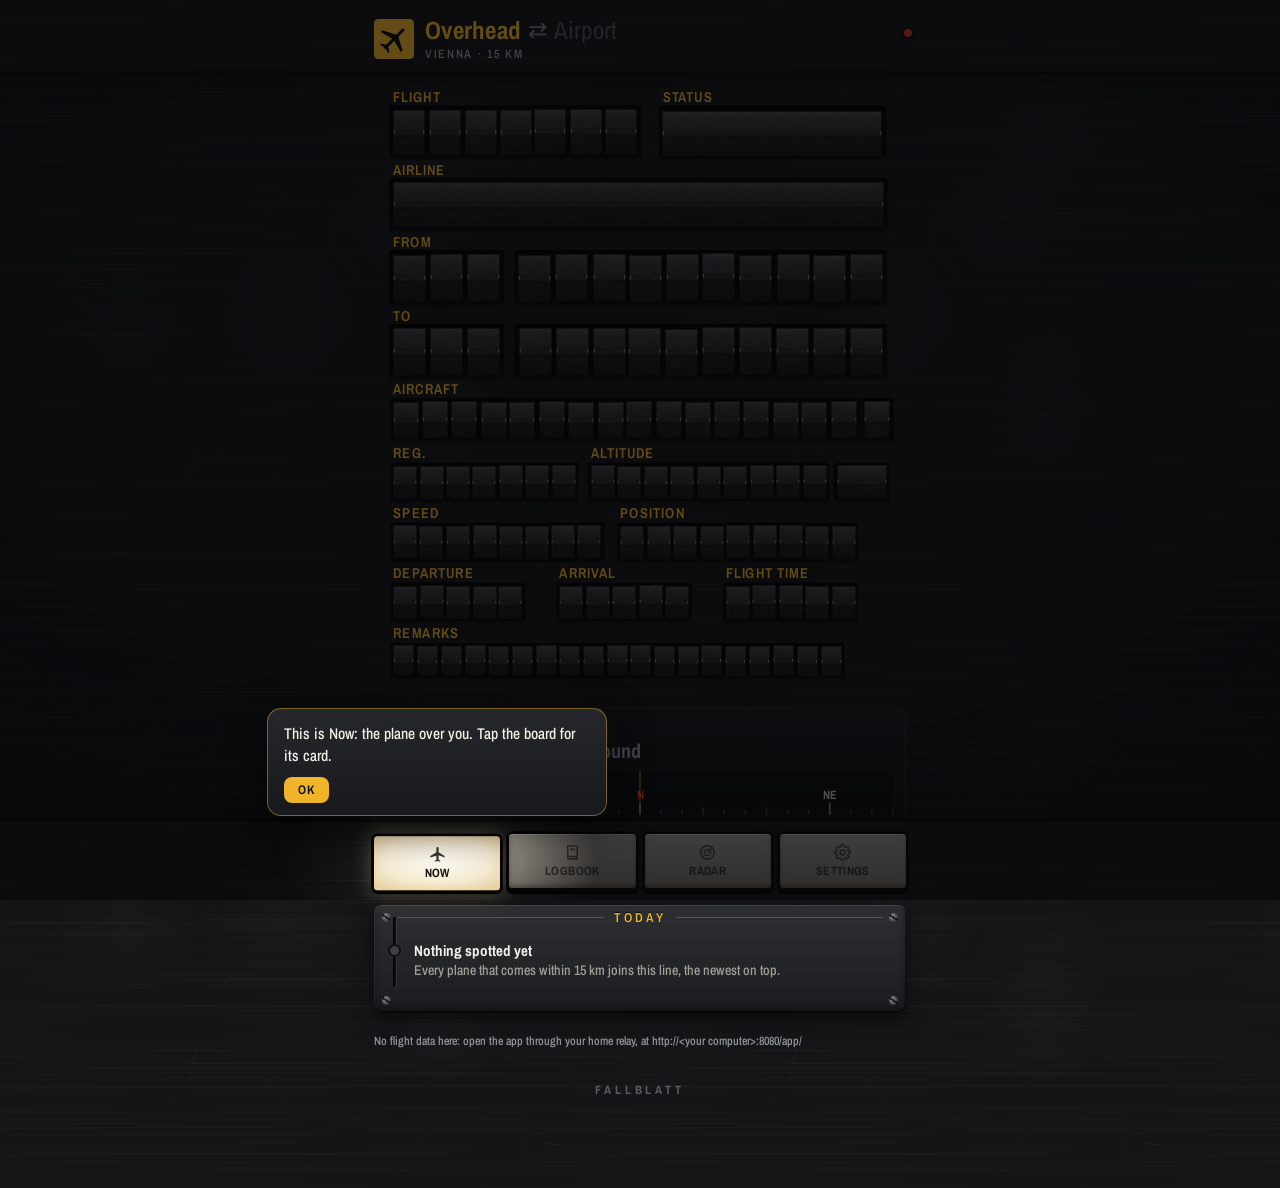
==== commit ae64b6d9: "Remove Name that plane (1.137, relay 114; to-do #317) Dave: not wanted. Taken out by hand (1.135 and" ====
--- a/app/index.html
+++ b/app/index.html
@@ -2243,24 +2243,6 @@
 .gAw .pF.no{--t1:#8b8f99;--t2:#b9bcc4;--ti:#17140e}
 .gAw .pF .stub b{font:700 var(--fs-3xl)/1 var(--f-board)}
 .gAw .nt{padding:0 12px 10px;font:600 var(--fs-xs)/1.35 var(--f-board);color:#777}
-.gAw.nq{cursor:default}
-.gAw.nq .pF{transform:rotate(-2deg)}
-.gAw.nq .main{position:relative}
-.nq .stub b.ok,.nq .stub b.no{display:grid;place-items:center;width:44px;height:44px;border-radius:50%;background:#fbf8f1;box-shadow:inset 0 1px 3px rgba(0,0,0,.3)}
-.nq .stub b.ok{color:#1d7a3d}.nq .stub b.no{color:#a2281e}
-.nqN{display:grid;padding:4px 10px 6px}
-.nqN button{display:flex;align-items:center;gap:10px;min-height:40px;padding:4px 2px;border:0;border-bottom:1px dashed #cfc7b4;background:none;font:700 var(--fs-m)/1.15 var(--f-board);color:#111;text-align:left;cursor:pointer}
-.nqN button:last-child{border-bottom:0}
-.nqN button:disabled{cursor:default;color:#111}
-.nqN i{flex:none;width:15px;height:15px;border-radius:50%;border:1.5px solid #b5ad9a;background:#fbf8f1;box-sizing:border-box}
-.nqN .sel i,.nqN .ans i{border-color:transparent;background:radial-gradient(circle,#2a241a 0 55%,#4b4232 56% 70%,transparent 71%)}
-.nqN .ans:not(.sel) i{background:radial-gradient(circle,transparent 0 45%,#b8901f 46% 62%,transparent 63%);border:0}
-.nqN .no span{text-decoration:line-through;text-decoration-thickness:2px;text-decoration-color:#a2281e;color:#6b665c}
-.nqN .ans span{color:#8a6a10}
-.nqStamp{position:absolute;right:10px;top:34px;transform:rotate(-12deg);font:700 var(--fs-l)/1 var(--f-board);letter-spacing:.12em;padding:3px 9px;border:2.5px solid currentColor;border-radius:5px;pointer-events:none;mix-blend-mode:multiply;animation:nqStamp .28s cubic-bezier(.3,1.6,.5,1) both}
-.nqStamp.ok{color:#1d7a3d}.nqStamp.no{color:#a2281e}
-@keyframes nqStamp{from{opacity:0;transform:rotate(-12deg) scale(1.8)}to{opacity:1;transform:rotate(-12deg)}}
-@media (prefers-reduced-motion: reduce){.nqStamp{animation:none}}
 .gAw{touch-action:pan-y}
 .gAw .scn{display:flex;width:100%;align-items:center;gap:8px;padding:9px 12px 10px;border:0;border-top:1.5px dashed #d8d1c2;border-radius:0;background:#f3eee2;
   font:700 var(--fs-xs)/1.25 var(--f-board);color:#17140e;text-align:left;cursor:pointer}
@@ -4049,6 +4031,7 @@
     if (Object.keys(b.done || {}).length >= 9) out.push({k: "card:" + b.week, icon: "▦", title: T("Full card"), text: T("All nine on this week's bingo card"), pts: bp && bp.full ? bp.card : 0});
   }
   for (const id of Object.keys(g0.trophies || {})) {
+    if (!TROPHY_IDS.includes(id)) continue;
     const [name, desc] = trophyText(id);
     out.push({k: "tr:" + id, icon: "★", title: T("Trophy: {name}", {name}), text: desc, pts: tp[id] || 0});
   }
@@ -6491,7 +6474,6 @@
   ["countries", "Aircraft from {n} countries scanned", [["countries10", 10, "Passport"], ["countries25", 25, "Diplomat"], ["countries50", 50, "United Nations"]]],
   ["points", "{n} points", [["points1k", 1000, "High scorer"], ["points10k", 10000, "Big scorer"], ["points100k", 100000, "Top scorer"]]],
   ["legendary", "{n} special planes scanned", [["legend10", 10, "Spotter's eye"], ["legend100", 100, "Rare breed"], ["legend500", 500, "Hall of fame"]]],
-  ["eagle", "{n} types named right", [["eagle10", 10, "Eagle eye"], ["eagle50", 50, "Sharp eye"], ["eagle250", 250, "Hawk eye"]]],
   ["today", "{n} planes in one day", [["busyday", 100, "Busy sky"], ["busy300", 300, "Rush hour"], ["busy500", 500, "Gridlock"]]],
   ["friend", "The same aircraft scanned {n} times", [["oldfriend", 25, "Old friend"], ["regular100", 100, "Regular"]]],
   ["streak", "Points {n} days running", [["streak7", 7, "On a roll"], ["streak30", 30, "Unstoppable"]]]];
@@ -10220,7 +10202,6 @@
   if (arWatch != null && navigator.geolocation) navigator.geolocation.clearWatch(arWatch);
   arWatch = null; cancelAnimationFrame(arRaf);
   arSel = arWant = ""; arCardRender();
-  for (const el of document.querySelectorAll("#gAws .gAw.nq")) if (!el.punched) el.out();
   $("arView").hidden = true; document.body.classList.remove("arOpen"); if ($("gAws")) gAwsBox();
   flapsHold(false);
   lookSoon();
@@ -10424,7 +10405,7 @@
   s.chip = !game ? "" : gx ? "✓ +" + nf.format((gx.lock || 0) + (gx.gs || 0)) : near ? "★" + (pts == null ? "" : " " + nf.format(pts)) : closer ? T("CLOSER TO SCAN") : T("NO PTS");
   s.gold = gold; s.locked = !!gx; s.tier = near ? tier : ""; s.far = game && !gx && !near;
   s.name = arName(ac, info);
-  s.sub = [nqHide(ac, near) ? "?" : arType(ac, info), altitudeStr(s.alt).toLowerCase(), (d / 1000 < 10 ? (d / 1000).toFixed(1) : Math.round(d / 1000)) + " km"].filter(Boolean).join(" · ");
+  s.sub = [arType(ac, info), altitudeStr(s.alt).toLowerCase(), (d / 1000 < 10 ? (d / 1000).toFixed(1) : Math.round(d / 1000)) + " km"].filter(Boolean).join(" · ");
 }
 const arInfoOf = ac => (infoCache.get(ac.hex + "|" + String(ac.flight || "").trim().toUpperCase()) || {}).info || baseInfo(ac);
 const arName = (ac, info = arInfoOf(ac)) => info.flightNo || String(ac.flight || "").trim() || ac.r || ac.hex.toUpperCase();
@@ -11234,8 +11215,7 @@
   const d = detailsOf(ac.hex) || {}, badge = badgeFor(liveFacts(ac, info)) || radarStatus(o);
   const pic = planePic(ac, info, d, () => { if (arOn && arSel === ac.hex) { arCardSig = ""; arCardRender(); } }, true).src;
   const name = info.flightNo || String(ac.flight || "").trim() || ac.r || ac.hex.toUpperCase();
-  const near = gameOk() && S.live && !arScans.has(ac.hex) && !(gScanGx(ac.hex) || {}).hex && o.dist != null && gCanScan(ac, o.dist);
-  const type = nqHide(ac, near) ? "?" : shortType(d.type || info.type || TYPES[String(ac.t || "").toUpperCase()] || ac.t || "");
+  const type = shortType(d.type || info.type || TYPES[String(ac.t || "").toUpperCase()] || ac.t || "");
   const sub = [o.alt != null ? altitudeStr(o.alt).toLowerCase() : "", o.dist != null ? `${o.dist < 10 ? o.dist.toFixed(1) : Math.round(o.dist)} km ${o.dir || ""}` : "", badge ? T(badge) : ""].filter(Boolean).join(" · ");
   const html = `<i class="arGrip"></i><div class="arPeek">${pic ? `<img class="arThumb" src="${escH(pic)}" alt="" referrerpolicy="no-referrer">` : `<span class="arThumb"></span>`}` +
     `<div class="arPeekT"><b>${escH([name, type].filter(Boolean).join(" · "))}</b><span>${escH(sub)}</span></div></div>` +
@@ -12580,6 +12560,9 @@
   nowTurn = Date.now();
 }, 1000);
 const CHANGELOG = [
+  {v: "1.137", date: "2026-11-04", notes: [
+    "Sky view no longer asks you to name the plane's type.",
+  ]},
   {v: "1.136", date: "2026-11-04", notes: [
     "Opened plane cards draw your pass: a small radar with the line it flew, its closest point and where it was heading. Tap it for the words.",
   ]},
@@ -15664,7 +15647,6 @@
 }
 function gTixShow(x){
   const f = fromRelay(x), R = gRules(), can = x.can || {};
-  if (f.type && nqHide({hex: x.hex, typeCode: x.typeCode}, true)) f.type = "?";
   const gold = !!x.gold, lines = [gAwLine({k: "scan", r: 4, tier: x.tier, p: x.full * (gold ? 2 : 1), full: x.full, gold}, f, true)];
   const extra = a => lines.push([...gAwLine(a, f), gAwShort(a)]);
   if (can.type) extra({k: "new", w: "type", p: can.type, n: x.typeCode});
@@ -15733,10 +15715,6 @@
   if (r.airline && (r.airlineName || r.airlineIata)) lyKnown[r.airline.code] = {name: r.airlineName || "", iata: r.airlineIata || ""};
   const newCc = ppStampNow(r), newCard = !!r.airline && r.airline.scans === 1, cardN = newCard && w ? lyList(g0).length : 1;
   if (newCc) worldMap();
-  if (r.guess && Array.isArray(r.guess.names) && r.guess.names.length === 3) {
-    Object.assign(gNq, {hex: String(r.hex), done: false}); arCardSig = "";
-    gLineAdd(() => nqShow(r));
-  }
   gLineAdd(() => {
     const box = $("gAws"), tix = (box && [...box.children].find(el => el.dataset.tix === String(r.hex) && !el.classList.contains("out"))) || [...gTixOut].find(el => el.dataset.tix === String(r.hex));
     let pass;
@@ -15753,57 +15731,6 @@
   if (stk) gLineAdd(() => sheetFree().then(() => stkNew(stk, wk || stkWeek() || stkWeekBack(stk.n))), true);
   if (newCc) gLineAdd(() => sheetFree().then(() => ppNew(r)), true);
   if (newCard) gLineAdd(() => sheetFree().then(() => lyNew(r, cardN)), true);
-}
-const NQ_MS = 10000, NQ_AFTER = 2200;
-const gNq = {hex: "", done: true};
-const nqTypes = () => gme && Array.isArray(gme.guessTypes) ? (gme.guessSet ||= new Set(gme.guessTypes)) : null;
-function nqHide(ac, near){
-  if (gNq.hex && gNq.hex === ac.hex) return !gNq.done;
-  const ts = near && nqTypes();
-  return !!ts && ts.has(String(ac.t || ac.typeCode || "").toUpperCase());
-}
-const nqBand = q => T("EAGLE EYE {n}/{m}", {n: nf.format(q.n || 0), m: nf.format(q.at || 10)});
-function nqEnd(hex){
-  if (gNq.hex !== hex || gNq.done) return;
-  gNq.done = true; arCardSig = "";
-}
-function nqShow(r){
-  const q = r.guess, el = document.createElement("div"), hex = String(r.hex);
-  el.className = "gAw nq"; el.setAttribute("role", "group"); el.setAttribute("aria-label", T("Name that plane"));
-  el.innerHTML = `<div class="pF ${r.tier || "uncommon"}"><div class="main"><div class="band"><span>${escH(T("NAME THAT PLANE"))}</span><span>${escH(nqBand(q))}</span></div>` +
-    `<div class="nqN">${q.names.map((n, i) => `<button type="button" data-i="${i}"><i></i><span>${escH(n)}</span></button>`).join("")}</div></div>` +
-    `<div class="stub"><small>${escH(T("TYPE"))}</small><b>?</b><em></em></div></div>`;
-  el.out = () => {
-    if (!el.isConnected || el.classList.contains("out")) return;
-    nqEnd(hex); el.classList.add("out"); setTimeout(() => { el.remove(); gTixStack(); }, 350);
-  };
-  for (const b of el.querySelectorAll("button[data-i]")) b.onclick = e => { e.stopPropagation(); nqPunch(el, r, +b.dataset.i); };
-  gAwsBox().appendChild(el); gTixStack();
-  gAwTimer(el, NQ_MS);
-  return el;
-}
-async function nqPunch(el, r, i){
-  if (el.punched || el.classList.contains("out")) return;
-  el.punched = true; clearTimeout(el.outT); el.hold = el.release = () => {};
-  const bs = [...el.querySelectorAll("button[data-i]")];
-  bs.forEach(b => { b.disabled = true; }); bs[i].classList.add("sel");
-  audioInit(); ctlSound.toggle(true);
-  try { navigator.vibrate && navigator.vibrate(25); } catch {}
-  let a = null;
-  try { a = await fetchJSON(`${relay()}/game/guess`, {method: "POST", headers: {"Content-Type": "application/json"}, body: JSON.stringify({hex: r.hex, i})}, 6000); }
-  catch (e) { dlog("warn", `Name that plane: no answer (${netError(e, "relay")})`); }
-  if (!el.isConnected) return;
-  if (!a || typeof a.right !== "boolean") { el.outT = setTimeout(el.out, 900); return; }
-  const ok = a.right, sb = el.querySelector(".stub b");
-  if (!ok) { bs[i].classList.add("no"); if (bs[a.answer]) bs[a.answer].classList.add("ans"); }
-  sb.textContent = ok ? "✓" : "✗"; sb.className = ok ? "ok" : "no";
-  el.querySelector(".band span:last-child").textContent = nqBand(a);
-  const st = document.createElement("span");
-  st.className = "nqStamp " + (ok ? "ok" : "no"); st.textContent = ok ? T("Right") : T("Missed");
-  el.querySelector(".main").appendChild(st);
-  dlog("info", `Name that plane: ${ok ? "right" : "missed"} (Eagle eye ${a.n})`);
-  nqEnd(String(r.hex));
-  el.outT = setTimeout(el.out, NQ_AFTER);
 }
 const STK_W = 255, STK_S = 22, STK_LAND_MS = 1250, STK_RUN_MS = 950, STK_FLY_MS = 1700;
 function stkWeek(){
@@ -16332,8 +16259,7 @@
 const NUDGE_DO = {planes: ["see {n} more plane", "see {n} more planes"], types: ["see {n} more type", "see {n} more types"], airlines: ["see {n} more airline", "see {n} more airlines"],
   regs: ["see {n} more aircraft", "see {n} more aircraft"], countries: ["see {n} more country", "see {n} more countries"], points: ["earn {n} more point", "earn {n} more points"],
   legendary: ["see {n} more special plane", "see {n} more special planes"], today: ["see {n} more plane today", "see {n} more planes today"],
-  friend: ["see that aircraft {n} more time", "see that aircraft {n} more times"], streak: ["points {n} more day", "points {n} more days"],
-  eagle: ["name {n} more type right", "name {n} more types right"]};
+  friend: ["see that aircraft {n} more time", "see that aircraft {n} more times"], streak: ["points {n} more day", "points {n} more days"]};
 function trophySheet(L, id){
   const g0 = (lbData() || {}).game, x = {L, st: trophyLadder(g0, L)}, t = x.st.next || x.st.last;
   if (!t) return;
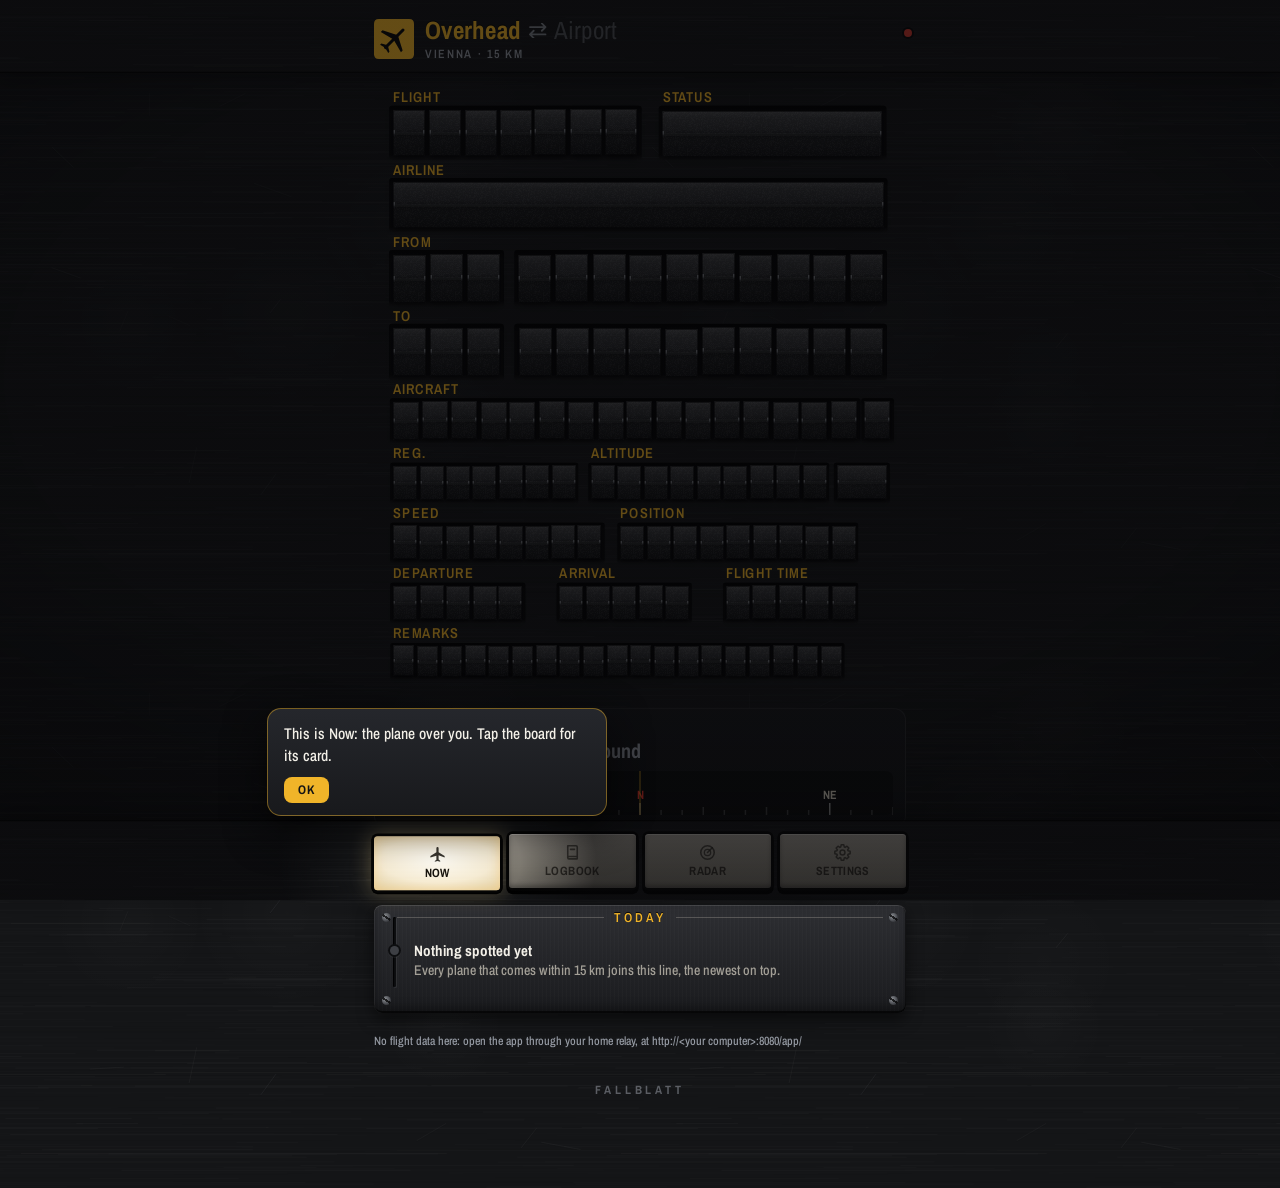
==== commit e4057e9e: "All time as a tab of the period card, lists in the card (1.138, relay 115; to-do #318) Dave asked to" ====
--- a/app/index.html
+++ b/app/index.html
@@ -1826,9 +1826,37 @@
 .plFoot.wrap span{display:block;white-space:normal}
 .plFoot.wrap span+span::before{content:none}
 .plFoot.one span{display:inline;white-space:normal}
-.perCard .perHead{gap:10px}
-.perCard .perHead .seg{flex:1;margin:0}
-.perCard .perHead .perArr{margin-left:auto}
+.perCard .perHead{gap:8px}
+.perCard .perHead .seg{flex:1;margin:0;min-width:0;padding:3px 2px}
+.perCard .perHead .perArr{margin-left:auto;gap:5px}
+.perCard .seg.lbPer button{flex:1 1 auto;padding:0 5px;white-space:nowrap}
+#cardBox .perCard .perArr .cBtn{min-height:34px;padding:4px 9px}
+.perNums{display:grid;grid-template-columns:repeat(4,minmax(min-content,1fr));gap:10px 6px;margin:12px 0 0}
+.perN{all:unset;box-sizing:border-box;position:relative;display:flex;flex-direction:column;gap:5px;min-width:0;padding-bottom:7px;cursor:pointer;-webkit-tap-highlight-color:transparent}
+.perN b{display:block;font:700 var(--fs-2xl)/1 var(--f-board);color:var(--ink);font-variant-numeric:tabular-nums}
+.perN span{font:600 var(--fs-tag)/1.15 var(--f-board);letter-spacing:.08em;text-transform:uppercase;color:var(--amber);white-space:nowrap}
+.perN::after{content:"";position:absolute;left:0;bottom:0;width:28px;height:2px;border-radius:1px;background:transparent}
+.perN.on b{color:var(--amber)}
+.perN.on::after{background:var(--amber);box-shadow:0 1px 0 rgba(0,0,0,.8)}
+.perN:disabled{cursor:default}
+.perN:disabled span{color:var(--muted)}
+.perN.on:disabled b{color:var(--ink)}
+.perN.on:disabled::after{background:var(--muted)}
+.perN:not(:disabled):active b{color:var(--amber)}
+.perN:focus-visible{outline:2px solid var(--amber);outline-offset:2px;border-radius:4px}
+.perPane{margin:14px 0 0}
+.perPaneH{margin:0 0 2px;font:600 var(--fs-tag)/1 var(--f-board);letter-spacing:.12em;text-transform:uppercase;color:var(--label2)}
+.perList .perPaneH{margin-top:16px}
+.perPane .ranks li{padding:6px 0}
+.perPane .sum{margin:8px 0 0}
+.perAll{margin:6px 0 0}
+.ranks .n.perWhen{color:var(--muted);font-weight:600}
+.perRecs{margin-top:12px}
+.perRecs div.off dt{color:var(--muted)}
+.perActs{margin-top:12px}
+.perActs .cBtn{text-decoration:none}
+#cardBox .perActs a.cBtn{display:inline-flex;align-items:center}
+#cardBox .perActs .cBtn[disabled],#cardBox .perActs .cBtn[aria-disabled=true]{opacity:.35;pointer-events:none}
 .hgPlate .hgRow{margin:0 -14px;padding:2px 14px 8px;scroll-padding:0 14px}
 .hgPlate .hgShelf:first-of-type{margin-top:6px}
 .ppPlate .hgRow{margin:0 -14px;padding:2px 14px 8px;scroll-padding:0 14px}
@@ -2173,7 +2201,7 @@
 .perHead h3{margin:0}
 .perArr{display:flex;gap:6px}
 .perArr .cBtn{min-height:34px;padding:4px 12px}
-.perArr .cBtn[disabled]{opacity:.35;pointer-events:none}
+.perArr .cBtn[disabled],#cardBox .perArr .cBtn[disabled]{opacity:.35;pointer-events:none}
 .yearCard .seg.lbPer{margin:10px 0 4px}
 .cats li.catTap,.ranks li.lbTap{cursor:pointer} .cats li.catTap .chev{color:var(--muted);font-size:var(--fs-s)}
 .dd{flex:none;display:inline-block;width:14px;height:14px;vertical-align:middle;overflow:visible}
@@ -2462,7 +2490,6 @@
       <div class="lbStrip" id="lbStrip">
         <button type="button" class="lbPlate" id="tdPlate"></button>
         <button type="button" class="lbPlate" id="lbYear" hidden></button>
-        <div class="lbPlate lbOpens" id="lbPlate" hidden></div>
       </div>
       <div class="lbFilter" id="lbFilter">
         <div class="tools" id="svTools"></div>
@@ -6834,7 +6861,7 @@
 const MAKERS = /^(Airbus Helicopters|De Havilland Canada|De Havilland|McDonnell Douglas|Lockheed Martin|AgustaWestland|Airbus|Boeing|Embraer|Bombardier|Cessna|Dassault|Gulfstream|Pilatus|Beechcraft|Beech|Diamond|Piper|Cirrus|Lockheed|Antonov|Eurocopter|Leonardo|Sikorsky|Robinson|Fokker|Saab|ATR)\s+/i;
 function typeShown(t, n){
   t = String(t || "");
-  const full = TYPES[t.toUpperCase()] || t, short = full.replace(MAKERS, "") || full;
+  const full = TYPES[t.toUpperCase()] || t, rest = full.replace(MAKERS, ""), short = rest && (!/^\d/.test(rest) || /^Boeing\s/i.test(full)) ? rest : full;
   return !n ? short : full.length <= n ? full : short.length <= n ? short : t;
 }
 function demoLogbook(){
@@ -7863,7 +7890,7 @@
   });
 }
 $("tdPlate").onclick = tdOpen;
-const LB_PLATES = {today: "tdPlate", period: "lbYear", all: "lbPlate"};
+const LB_PLATES = {today: "tdPlate", period: "lbYear"};
 let lbPlateOn = "today", lbStripSig = "";
 const lbPlateNum = (v, k) => `<span><b>${v == null ? "–" : nf.format(v)}</b><small>${escH(T(k))}</small></span>`;
 const lbPlateHtml = (title, nums, chev) => `<span class="lbPlH"><small>${escH(title)}</small>${chev ? '<i aria-hidden="true">›</i>' : ""}</span><span class="lbPlN">${nums.map(([v, k]) => lbPlateNum(v, k)).join("")}</span>`;
@@ -7971,10 +7998,10 @@
 const lblOn = () => tab === "logbook" && relayV5() && (window.OVERHEAD_RELAY_VERSION || 0) >= 105 && !S.demo && !liveWaiting() && lblPlate() !== "today";
 const lblIso = d => `${d.getFullYear()}-${String(d.getMonth() + 1).padStart(2, "0")}-${String(d.getDate()).padStart(2, "0")}`;
 function lblSpan(today){
-  const plate = lblPlate(), per = reviewOk() ? lbPeriod : "year", back = per === "year" ? yearBack : review.back, k = [plate, per, back].join();
+  const plate = lblPlate(), per = perOn(), back = per === "year" ? yearBack : review.back, k = [plate, per, back].join();
   if (k === lbl.spanKey) return lbl.span;
   lbl.spanKey = k;
-  if (plate === "all") return lbl.span = ["", ""];
+  if (per === "all") return lbl.span = ["", ""];
   const d = new Date(today + "T12:00:00");
   if (per === "year") { const y = d.getFullYear() - back; return lbl.span = [`${y}-01-01`, back ? `${y}-12-31` : ""]; }
   const s = per === "week" ? new Date(d.getTime() - ((d.getDay() + 6) % 7 + 7 * back) * 864e5) : new Date(d.getFullYear(), d.getMonth() - back, 1, 12);
@@ -8423,7 +8450,7 @@
 }
 const catOk = () => !S.demo && !!relay() && (window.OVERHEAD_RELAY_VERSION || 0) >= 61;
 let lbCat = "", lbCatView = "types", lbCatData = {};
-const lbCatKey = () => lbCat + "|" + (lbPlace || "");
+const lbCatKey = () => lbCat + "|" + (lbPlace || "") + "|" + perKey(perNow());
 function catOpenHtml(k){
   const d = lbCatData[lbCatKey()];
   if (!d) return `<li class="catSub"><p class="sum">${escH(T("Loading …"))}</p></li>`;
@@ -8438,7 +8465,8 @@
 async function catFetch(){
   const key = lbCatKey();
   if (lbCatData[key]) return;
-  try { lbCatData[key] = await fetchJSON(`${relay()}/logbook/category?c=${lbCat}${lbPlace ? "&place=" + encodeURIComponent(lbPlace) : ""}`, {}, 15000); }
+  const r = perShown(), span = perOn() !== "all" && r && r.start && perAllOk() ? `&from=${r.start}&to=${r.end}` : "";
+  try { lbCatData[key] = await fetchJSON(`${relay()}/logbook/category?c=${lbCat}${lbPlace ? "&place=" + encodeURIComponent(lbPlace) : ""}${span}`, {}, 15000); }
   catch { lbCatData[key] = {types: [], regs: [], operators: []}; }
   lbSig = ""; renderLogbook();
 }
@@ -8446,12 +8474,12 @@
   const t = e.target && e.target.closest && e.target.closest(".lbSheet [data-cat], .lbSheet [data-cv], .lbSheet .catRow, .lbSheet .lbTap, .lbSheet [data-pk], #lbFound [data-fp]");
   if (!t) return;
   ctlSound.click();
-  if (t.dataset.pk != null) { cardClose(); if (t.dataset.pk !== lbPlace) lbPick(t.dataset.pk); return; }
+  if (t.dataset.pk != null) { lbDrop(); cardClose(); if (t.dataset.pk !== lbPlace) lbPick(t.dataset.pk); return; }
   if (t.dataset.cat){ lbCat = lbCat === t.dataset.cat ? "" : t.dataset.cat; lbCatView = "types"; if (lbCat) catFetch(); }
   else if (t.dataset.cv) lbCatView = t.dataset.cv;
   else if (t.dataset.ct) return typeCard({typeCode: t.dataset.ct, type: t.dataset.cn});
   else if (t.dataset.co != null && t.matches(".catRow, .lbTap")) return airlineCard({airlineIcao: t.dataset.co, airline: t.dataset.cn, airlineCode: t.dataset.ci});
-  else if (t.dataset.cr) { if (t.closest("#cardBox")) cardClose(); const inp = $("lbFindBox").querySelector("[data-q]"); if (inp) { inp.value = t.dataset.cr; inp.dispatchEvent(new Event("input")); window.scrollTo({top: 0, behavior: "smooth"}); } return; }
+  else if (t.dataset.cr) { if (t.closest("#cardBox")) { lbDrop(); cardClose(); } const inp = $("lbFindBox").querySelector("[data-q]"); if (inp) { inp.value = t.dataset.cr; inp.dispatchEvent(new Event("input")); window.scrollTo({top: 0, behavior: "smooth"}); } return; }
   else if (t.dataset.fp) return foundCard(t.dataset.fp, lbFoundRows[+t.dataset.fi]);
   lbSig = ""; renderLogbook();
 });
@@ -8485,16 +8513,31 @@
   for (const t0 = Date.now(); (pic().asking || (ac.hex && acDetails.get(ac.hex) === null)) && Date.now() - t0 < 2500 && tok === cardTok;) await new Promise(r => setTimeout(r, 150));
   shown = await cardWhenReady(tok, html(), wire);
 }
-let lbPanels = {}, lbPanel = "", lbPanelTok = 0;
-const lbPanelOn = () => !!lbPanel && cardTok === lbPanelTok && cardOpenNow();
+let lbPanels = {}, lbPanel = "", lbHeld = null, lbHoldNext = false;
+const lbPanelOn = () => !!lbPanel && cardOpenNow() && !!document.querySelector(`#cardBox .lbIn[data-lbp="${lbPanel}"]`);
 function lbPanelOpen(k){
-  if (!lbPanels[k]) return;
+  if (!lbPanels[k]) { lbHoldNext = false; return; }
   ctlSound.nav();
+  if (!lbHoldNext) lbHeld = null;
   lbPanel = k;
-  lbPanelTok = cardOpen(`<div class="lbIn">${lbPanels[k]}</div>`, ci => ci.classList.add("tdSheet", "lbSheet"));
-}
+  cardOpen(`<div class="lbIn" data-lbp="${k}">${lbPanels[k]}</div>`, ci => ci.classList.add("tdSheet", "lbSheet"));
+  lbHoldNext = false;
+}
+function lbRestore(b){
+  const ci = lbHeld;
+  lbHeld = null; perListK = "";
+  if (!ci || tab !== "logbook") return false;
+  b.replaceChildren(ci);
+  b.classList.remove("closing", "drag"); ci.style.transform = ""; ci.style.height = "";
+  if (b.hidden) { b.hidden = false; b.classList.remove("in"); void b.offsetWidth; }
+  b.classList.add("in");
+  cardSheetHtml = ""; lbPanel = "year";
+  lbSig = ""; renderLogbook();
+  return true;
+}
+const lbDrop = () => { lbHeld = null; perListK = ""; };
 function lbPanelSync(){
-  const el = lbPanelOn() && document.querySelector("#cardBox .lbIn");
+  const el = lbPanelOn() && document.querySelector(`#cardBox .lbIn[data-lbp="${lbPanel}"]`);
   if (!el) return;
   const html = lbPanels[lbPanel] || "", ci = el.closest(".cardIn"), h0 = ci.offsetHeight;
   if (el.dataset.h === html) return;
@@ -8507,55 +8550,27 @@
   lbViewsBar();
   const v = lbView;
   if (S.demo && !lbDemoPer) { lbDemoPer = true; lbPeriod = "week"; }
-  if (v === "logbook") { if (lbPeriod === "year") fetchYear(); else fetchReview(() => { lbSig = ""; renderLogbook(); }); }
+  if (v === "logbook") perLoad(perNow()).catch(() => {});
   const all = lbData() || {}, pl = v === "logbook" && lbPlaceOk() ? lbChips() : [];
   if (v === "logbook" && lbPlace && !pl.some(c => c.id === lbPlace)) lbPlace = "";
   if (lblOn() && lblKey() !== lbl.key) renderToday();
   const place = v === "logbook" ? lbPlace : "";
   const live = pl.find(c => c.id === "live"), saved = pl.filter(c => c.id !== "live"), cur = pl.find(c => c.id === lbPlace);
-  const b = place ? lbPlaceData[place] || {} : all, has = place ? !!lbPlaceData[place] : !!lbData();
   $("lbSum").hidden = v === "review" || v === "logbook";
   $("lbSum").textContent = v === "collection" ? T("How rare a type is depends on how many fly today. Every type you see fills its place in the collections; points come in the Spotters' Club.")
     : v === "records" ? T("The logbook's records, this week's bingo card (a new one every Monday) and the trophies, which are kept for good.") : "";
-  const byCount = o => Object.entries(o || {}).sort((x, y) => (y[1].count || 0) - (x[1].count || 0));
-  const types = byCount(b.types), airlines = byCount(b.airlines);
-  const foot = v !== "logbook" ? "" : plFoot(place ? !has ? T("Loading …")
-    : T(b.sightings === 1 ? "1 plane seen from {place} since {d}." : "{n} planes seen from {place} since {d}.", {n: nf.format(b.sightings || 0), place: lbPlaceName(place), d: b.since ? fmtDay(new Date(b.since + "T12:00:00").getTime()) : "–"}) : "",
-    logbookSummary(true));
   $("t-logbook").classList.toggle("lbOther", v !== "logbook");
-  const noBook = S.demo ? !all.sightings : !relayV5() || (lbCache ? !lbCache.sightings : !!lbError);
-  $("lbYear").hidden = v !== "logbook" || !!place || noBook || !(S.demo || relay() && (window.OVERHEAD_RELAY_VERSION || 0) >= 29);
-  $("lbPlate").hidden = v !== "logbook" || !place && noBook;
+  const noBook = S.demo ? !all.sightings : !relayV5() || (lbCache ? !lbCache.sightings && !(perShown() || {}).planes : !!lbError);
+  $("lbYear").hidden = v !== "logbook" || !place && noBook || !(S.demo || relay() && (window.OVERHEAD_RELAY_VERSION || 0) >= 29) || !!place && !perAllOk();
   tdFilDot();
   lbStripSync();
-  const sig = JSON.stringify([v, place, foot, b.since, b.sightings, b.regsCount, b.categories, types.slice(0, 10), airlines.slice(0, 10), b.regsTop, pl, all.game, all.records, yearData, lbCat, lbCatView, lbCat && lbCatData[lbCatKey()], lbPeriod, yearBack, perMore, lbPeriod !== "year" && reviewOk() && reviewData(), review.span, review.back, LANG]);
+  const sig = JSON.stringify([v, place, all.since, all.sightings, all.regsCount, pl, all.game, all.records, lbCat, lbCatView, lbCat && lbCatData[lbCatKey()], perOn(), yearBack, review.back, perWant, perShown(), perPick, perListK, LANG]);
   if (sig === lbSig) return;
   lbSig = sig;
-  const rank = (items, plain) => `<ol class="ranks${plain ? " plain" : ""}">${items.join("")}</ol>`;
-  const li = (name, n, sub, tap = "") => `<li${tap ? ` class="lbTap"${tap}` : ""}><span class="name">${escH(name)}${sub ? `<span class="s">${escH(sub)}</span>` : ""}</span><span class="n">${escH(n)}</span></li>`;
   const P = {};
   let html = "";
   const g0 = all.game;
   if (v === "logbook") {
-    if (b.categories) {
-      const max = Math.max(1, ...LB_CATS.map(([k]) => b.categories[k] || 0));
-      if (LB_CATS.some(([k]) => b.categories[k])) P.cats = secPlate(T("Categories"), `<ul class="ranks cats">` + LB_CATS.map(([k, en, de, col]) => {
-        const n = b.categories[k] || 0;
-        const open = lbCat === k && catOk() && n;
-        return `<li style="--lamp:${col}"${n && catOk() ? ` data-cat="${k}" class="catTap${open ? " open" : ""}"` : ""}><i class="lamp"></i><span class="name">${escH(T(en))}${n && catOk() ? ` <span class="chev">${DD}</span>` : ""}</span><span class="n">${nf.format(n)}</span>` +
-          `<span class="bar"><i style="width:${(n / max * 100).toFixed(1)}%"></i></span></li>` + (open ? catOpenHtml(k) : "");
-      }).join("") + "</ul>" + foot);
-    }
-    if (types.length) {
-      P.types = secPlate(T("Aircraft types"), rank(types.slice(0, 10).map(([c, t]) => li(typeLabel(c, t.name), nf.format(t.count || 0), "", ` data-ct="${escH(c)}" data-cn="${escH(t.name || "")}"`))) + foot);
-    }
-    if (airlines.length) {
-      P.airlines = secPlate(T("Airlines"), rank(airlines.slice(0, 10).map(([c, a]) => li((AIRLINES[c] || [])[1] || a.name || c, nf.format(a.count || 0), "",
-        ` data-co="${escH(c)}" data-cn="${escH(a.name || "")}" data-ci="${escH((AIRLINES[c] || [])[0] || "")}"`))) + foot);
-    }
-    if ((b.regsTop || []).length) {
-      P.regs = secPlate(T("Most seen aircraft"), rank(b.regsTop.slice(0, 8).map(r => li(r.reg, nf.format(r.count || 0), r.name, ` data-cr="${escH(r.reg)}"`))) + foot);
-    }
     if (pl.length) {
       const name = saved.length ? T("Saved places") : live.name;
       const opt = (k, n, cnt) => `<li class="catTap" data-pk="${escH(k)}" style="--lamp:${k === lbPlace ? "var(--c-gold)" : "#3a3c41"}"><i class="lamp"></i><span class="name">${escH(n)}</span><span class="n">${cnt != null ? nf.format(cnt) : ""}</span></li>`;
@@ -8564,10 +8579,9 @@
       $("lbFilPlace").innerHTML = `<li><button type="button" data-lp="places"><b>${escH(name)}</b><small>${escH(cur ? cur.name : T("All"))}</small><i aria-hidden="true">›</i></button></li>`;
     }
     $("lbFilPlace").hidden = !pl.length;
-    const opener = (n, k, panel) => `<button type="button" data-lp="${panel}"${P[panel] ? "" : " disabled"}><b>${has ? nf.format(n || 0) : "–"}</b><small>${escH(T(k))}</small></button>`;
-    $("lbPlate").innerHTML = `<span class="lbPlH"><small>${escH(cur ? `${T("All time")} · ${cur.name}` : T("All time"))}</small></span><span class="lbPlN">` +
-      opener(b.sightings, "Sightings", "cats") + opener(b.regsCount, "Aircraft", "regs") + opener(types.length, "Types", "types") + opener(airlines.length, "Airlines", "airlines") + `</span>`;
-    if (!place) { P.year = periodHtml(); lbYearCard(); }
+    P.year = periodHtml();
+    if (perListK) P.list = perListHtml();
+    lbYearCard();
   } else if (v === "collection") html = collectionHtml(g0);
   else if (v === "records") html = recordsHtml(all, g0);
   else html = reviewHtml();
@@ -8577,19 +8591,18 @@
   lbPanelSync();
 }
 function lbYearCard(){
-  const per = reviewOk() ? lbPeriod : "year", yr = new Date().getFullYear() - yearBack;
-  const r = per === "year" ? (yearData && yearData.year === yr ? yearData : null) : reviewData();
-  const title = per === "year" ? T("{y} in planes", {y: yr}) : T("{p} in planes", {p: reviewTitle()}), n = k => r ? r[k] || 0 : null;
-  $("lbYear").innerHTML = lbPlateHtml(title, [[n("planes"), "Planes"], [n("airframes"), "Aircraft"], [n("types"), "Types"], [n("airlines"), "Airlines"]], true);
+  const r = perShown(), b = perOn() === "all" && !lbPlace && !r && lbData(), n = k => r ? r[k] || 0 : null;
+  $("lbYear").innerHTML = lbPlateHtml(perTitle(), b ? [[b.sightings, "Planes"], [b.regsCount, "Aircraft"], [Object.keys(b.types || {}).length, "Types"], [Object.keys(b.airlines || {}).length, "Airlines"]]
+    : [[n("planes"), "Planes"], [n("airframes"), "Aircraft"], [n("types"), "Types"], [n("airlines"), "Airlines"]], true);
 }
 $("lbYear").onclick = () => { lbPanelOpen("year"); perWarm(); };
 document.addEventListener("click", e => {
-  const b = e.target.closest && e.target.closest("#lbPlate [data-lp], #lbFilPlace [data-lp]");
+  const b = e.target.closest && e.target.closest("#lbFilPlace [data-lp]");
   if (!b) return;
   lbPanelOpen(b.dataset.lp);
 });
 async function lbPick(id){
-  lbPlace = id; if (id) lbPlateOn = "all";
+  lbPlace = id; if (id) lbPlateOn = "period";
   lbSig = ""; renderLogbook(); lbStripSync(true); renderToday();
   if (lbPlace && !lbPlaceData[lbPlace]) { try { lbPlaceData[lbPlace] = await fetchJSON(lbPlaceUrl(lbPlace), {}, 12000); } catch {} lbSig = ""; renderLogbook(); }
 }
@@ -9624,75 +9637,155 @@
 if (document.fonts && document.fonts.ready) document.fonts.ready.then(() => plFootFit(true));
 const secPlate = (title, body, cls = "") => `<section class="plate secPlate${cls ? " " + cls : ""}" style="--cols:1"><i></i><i></i><i></i><i></i><h3>${escH(title)}</h3>${body}</section>`;
 const CUP = '<svg class="cup" viewBox="0 0 24 24" aria-hidden="true"><path d="M7 3h10c0 5-1.5 8-5 8.5C8.5 11 7 8 7 3zM11 11.5h2l.5 4h-3zM8 16h8v2.2H8z"/><path d="M7 4.5C4.5 4.5 4 8 7.5 9M17 4.5c2.5 0 3 3.5-.5 4.5" fill="none" stroke-width="1.6"/></svg>';
-let yearData = null, yearAt = {}, yearCache = {};
-function fetchYear(){
-  const y = new Date().getFullYear() - yearBack;
-  yearData = yearCache[y] || null;
-  if (!relay() || (window.OVERHEAD_RELAY_VERSION || 0) < 29 || Date.now() - (yearAt[y] || 0) < 60000) return;
-  perLoad({per: "year", yb: yearBack}).catch(() => {});
-}
-const perKey = p => p.per === "year" ? new Date().getFullYear() - p.yb : p.per + p.rb;
-const perHas = p => S.demo || !relay() || !!(p.per === "year" ? yearCache[perKey(p)] : review.data[perKey(p)]);
-function perLoad(p){
-  const k = perKey(p), year = p.per === "year", at = year ? yearAt : review.at;
-  if (S.demo || !relay() || !reviewOk() && !year) return Promise.resolve();
-  at[k] = Date.now();
-  return fetchJSON(year ? `${relay()}/year?y=${k}` : `${relay()}/review?span=${p.per}&back=${p.rb}`, {}, 12000).then(j => {
-    if (year) { yearCache[k] = j; if (k === new Date().getFullYear() - yearBack) yearData = j; }
-    else review.data[k] = j;
-    lbSig = ""; renderLogbook();
-  }).catch(e => { at[k] = 0; throw e; });
+const perCache = {}, perAt = {};
+const perAllOk = () => !S.demo && !!relay() && (window.OVERHEAD_RELAY_VERSION || 0) >= 115;
+const PER_TABS = [["week", "Week"], ["month", "Month"], ["year", "Year"], ["all", "All time"]];
+const perTabs = () => PER_TABS.filter(([k]) => k === "all" ? perAllOk() : k === "year" || reviewOk());
+const perOn = () => perTabs().some(([k]) => k === lbPeriod) ? lbPeriod : "year";
+const perNow = () => ({per: perOn(), yb: yearBack, rb: review.back});
+const perYear = p => new Date().getFullYear() - p.yb;
+const perKey = p => (p.per === "year" ? "y" + perYear(p) : p.per === "all" ? "all" : p.per + p.rb) + "|" + (lbPlace || "");
+const perPlaceQ = () => lbPlace ? lbPlace.split("\n").map(k => "&place=" + encodeURIComponent(k)).join("") : "";
+function perDemo(p){
+  if (p.per === "year" || p.per === "all") return null;
+  const was = [review.span, review.back];
+  review.span = p.per; review.back = p.rb;
+  const r = demoReview();
+  [review.span, review.back] = was;
+  return r;
+}
+const perGet = p => S.demo ? perDemo(p) : (r => r && p.per === "year" ? yearReview(r) : r)(perCache[perKey(p)] || null);
+const perShown = () => perGet(perNow());
+const perHas = p => S.demo || !relay() || !!perCache[perKey(p)];
+function perLoad(p, fresh){
+  const k = perKey(p);
+  if (S.demo || !relay() || (window.OVERHEAD_RELAY_VERSION || 0) < 29 || (p.per === "all" ? !perAllOk() : p.per !== "year" && !reviewOk())) return Promise.resolve();
+  if (!fresh && Date.now() - (perAt[k] || 0) < 60000) return Promise.resolve();
+  perAt[k] = Date.now();
+  const url = relay() + (p.per === "year" ? `/year?y=${perYear(p)}` : `/review?span=${p.per}&back=${p.per === "all" ? 0 : p.rb}`) + perPlaceQ();
+  return fetchJSON(url, {}, 15000).then(j => { perCache[k] = j; lbSig = ""; renderLogbook(); }).catch(e => { perAt[k] = 0; throw e; });
 }
 function perWarm(){
   fetchLogbook();
-  for (const per of ["week", "month", "year"]) perLoad({per, yb: 0, rb: 0}).catch(() => {});
+  for (const per of ["week", "month", "year", "all"]) perLoad({per, yb: 0, rb: 0}).catch(() => {});
 }
 const yearReview = y => y && {span: "year", start: `${y.year}-01-01`, end: `${y.year}-12-31`, complete: y.year < new Date().getFullYear(), ...y};
-let lbPeriod = "year", yearBack = 0, perMore = false, perWant = null;
+function perTitle(p = perNow()){
+  const t = p.per === "all" ? T("All time") : p.per === "year" ? T("{y} in planes", {y: perYear(p)}) : T("{p} in planes", {p: reviewTitle(p.per, p.rb)});
+  return lbPlace ? `${t} · ${lbPlaceName(lbPlace)}` : t;
+}
+function perDates(r, p = perNow()){
+  if (!r || !r.start) return "";
+  const x = d => new Date(d + "T12:00:00"), today = lblIso(new Date());
+  if (p.per === "all") return T("Counting since {d}", {d: x(r.start).toLocaleDateString(LOC(), {day: "numeric", month: "long", year: "numeric"})});
+  const wk = p.per === "week", a = x(r.start), b = x(wk || r.end < today ? r.end : today);
+  const sameY = a.getFullYear() === b.getFullYear(), sameM = sameY && a.getMonth() === b.getMonth(), yr = !wk || b.getFullYear() !== new Date().getFullYear();
+  const f = (d, o) => d.toLocaleDateString(LOC(), {...(wk ? {weekday: "short"} : {}), day: "numeric", ...o}).replace(/,/g, "");
+  return `${f(a, sameM ? {} : {month: "short", ...(sameY ? {} : {year: "numeric"})})} – ${f(b, {month: "short", ...(yr ? {year: "numeric"} : {})})}`;
+}
+let lbPeriod = "year", yearBack = 0, perWant = null, perPick = "cats", perListK = "";
+const PER_LISTS = {cats: ["Planes", "planes", "Categories"], regs: ["Aircraft", "airframes", "Most seen aircraft"], types: ["Types", "types", "Aircraft types"],
+  airlines: ["Airlines", "airlines", "Airlines"], newTypes: ["New types", "newTypeCount", "New types"], rare: ["Rare", "rare", "Rare planes"],
+  countries: ["Countries", "countries", "Countries"], days: ["Days", "days", "Busiest days"]};
+const PER_SAVE = "od.lbper";
+try { const o = JSON.parse(localStorage.getItem(PER_SAVE) || "{}"); if (PER_TABS.some(([k]) => k === o.per)) lbPeriod = o.per; if (PER_LISTS[o.pick]) perPick = o.pick; } catch {}
+const perKeep = () => { try { localStorage.setItem(PER_SAVE, JSON.stringify({per: lbPeriod, pick: perPick})); } catch {} };
+const perN = (r, k, per = perOn()) => !r ? null : k === "newTypes" && per === "all" ? r.types || 0 : r[PER_LISTS[k][1]] || 0;
+function perRows(k, r, per = perOn()){
+  const li = (name, n, sub, tap = "") => `<li class="lbTap"${tap}><span class="name">${escH(name)}${sub ? `<span class="s">${escH(sub)}</span>` : ""}</span><span class="n">${escH(n)}</span></li>`;
+  const fmt = n => nf.format(n || 0), ct = (c, nm) => ` data-ct="${escH(c)}" data-cn="${escH(nm || "")}"`;
+  const bar = (n, max) => `<span class="bar"><i style="width:${(n / Math.max(1, max) * 100).toFixed(1)}%"></i></span>`;
+  if (k === "cats") {
+    const c = r.cats || {}, l = LB_CATS.filter(([x]) => c[x]).sort((a, b) => c[b[0]] - c[a[0]]), max = Math.max(1, ...l.map(([x]) => c[x])), ok = catOk();
+    return {wrap: "ranks cats", rows: l.map(([x, en, , col]) => `<li style="--lamp:${col}"${ok ? ` data-cat="${x}" class="catTap${lbCat === x ? " open" : ""}"` : ""}><i class="lamp"></i>` +
+      `<span class="name">${escH(T(en))}${ok ? ` <span class="chev">${DD}</span>` : ""}</span><span class="n">${fmt(c[x])}</span>${bar(c[x], max)}</li>` + (ok && lbCat === x ? catOpenHtml(x) : ""))};
+  }
+  if (k === "regs") return {wrap: "ranks", rows: (r.regList || []).map(([g, t, n]) => li(g, fmt(n), t ? typeShown(t) : "", ` data-cr="${escH(g)}"`))};
+  if (k === "types") return {wrap: "ranks", rows: (r.typeList || []).map(([c, nm, n]) => li(typeLabel(c, nm), fmt(n), "", ct(c, nm)))};
+  if (k === "airlines") return {wrap: "ranks", rows: (r.airlineList || []).map(([c, nm, n]) => li((AIRLINES[c] || [])[1] || nm || c, fmt(n), "",
+    ` data-co="${escH(c)}" data-cn="${escH(nm || "")}" data-ci="${escH((AIRLINES[c] || [])[0] || "")}"`))};
+  if (k === "newTypes") return {wrap: "ranks plain", rows: ((per === "all" ? r.allTypeList : r.newTypeList) || []).map(([c, nm, d]) =>
+    `<li class="lbTap"${ct(c, nm)}><span class="name">${escH(typeLabel(c, nm))}</span><span class="n perWhen">${escH(reviewDay(d))}</span></li>`)};
+  if (k === "countries") return {wrap: "ranks", rows: (r.countryList || []).map(([c, n]) => li(c, fmt(n)))};
+  if (k === "days") return {wrap: "ranks", rows: (r.dayList || []).map(([d, n]) => li(lblWord(d), fmt(n)))};
+  if (k === "rare") {
+    const t = r.tiers || {}, l = ["legendary", "epic", "rare"].filter(x => t[x]), max = Math.max(1, ...l.map(x => t[x]));
+    return {wrap: "ranks cats tiers", rows: l.map(x => `<li style="--lamp:${TIER_COL[x]}"><img class="tico" src="${tierIcon(x)}" alt=""><span class="name">${escH(T(TIER_NAME[x]))}</span><span class="n">${fmt(t[x])}</span>${bar(t[x], max)}</li>`),
+      more: (r.rareList || []).map(([c, nm, x, n]) => `<li class="lbTap"${ct(c, nm)}><img class="tico" src="${tierIcon(x)}" alt=""><span class="name">${escH(typeLabel(c, nm))}</span><span class="n">${fmt(n)}</span></li>`)};
+  }
+  return {wrap: "ranks", rows: []};
+}
+const perWrap = (cls, rows) => rows.length ? `<${cls === "ranks" || cls === "ranks plain" ? "ol" : "ul"} class="${cls}">${rows.join("")}</${cls === "ranks" || cls === "ranks plain" ? "ol" : "ul"}>` : "";
+function perMoreRow(k, r, L){
+  const len = k === "rare" ? (L.more || []).length : L.rows.length, all = k === "rare" ? r.rareTypes || len : k === "cats" ? len : perN(r, k);
+  if (k === "rare" ? !len : len <= 5) return "";
+  return `<ul class="idx perAll"><li><button type="button" data-pall="${k}"><b>${escH(T(len < all ? "Top {n}" : "All {n}", {n: nf.format(len)}))}</b><i aria-hidden="true">›</i></button></li></ul>`;
+}
 function periodHtml(){
-  const per = reviewOk() ? lbPeriod : "year", yr = new Date().getFullYear() - yearBack, back = per === "year" ? yearBack : review.back;
-  const on = perWant ? perWant.per : per, onBack = perWant ? (perWant.per === "year" ? perWant.yb : perWant.rb) : back;
-  const seg = reviewOk() ? `<div class="seg lbPer" role="group">` + [["week", "Week"], ["month", "Month"], ["year", "Year"]]
-    .map(([k, l]) => `<button type="button" data-per="${k}" aria-pressed="${on === k}">${escH(T(l))}</button>`).join("") + `</div>` : "";
-  const arrows = `<span class="perArr"><button class="cBtn" type="button" data-pb="1" aria-label="${escH(T("Earlier"))}">◀</button>` +
-    `<button class="cBtn" type="button" data-pb="-1" aria-label="${escH(T("Later"))}"${onBack ? "" : " disabled"}>▶</button></span>`;
-  const r = per === "year" ? yearReview(yearData && yearData.year === yr ? yearData : null) : reviewData(), f = reviewFacts(r || {}), nt = r ? reviewNewTypes(r) : "";
-  const nums = (list, x = "") => `<div class="yNums${x}">` + list.map(([k, l]) => `<div><b>${r ? nf.format(r[k] || 0) : "–"}</b><span>${escH(T(l))}</span></div>`).join("") + `</div>`;
-  const facts = list => `<dl class="yFacts">` + list.map(([k, v]) => `<div><dt>${escH(k)}</dt><dd>${escH(v || "–")}</dd></div>`).join("") + `</dl>`;
-  const csv = relay() && !S.demo && (window.OVERHEAD_RELAY_VERSION || 0) >= 29 ? `<div class="yActs"><a class="cBtn" id="yCsv" href="${escH(relay())}/logbook.csv" download>${escH(T("Download the logbook (CSV)"))}</a></div>` +
-    `<p class="sum">${escH(T("Every sighting as a spreadsheet, for a spotting app or Excel."))}</p>` : "";
-  const title = per === "year" ? T("{y} in planes", {y: yr}) : T("{p} in planes", {p: reviewTitle()});
-  const body = nums(REVIEW_NUMS.slice(0, 4)) + facts(f.slice(0, 4)) +
-    `<div class="yActs"><button class="cBtn" type="button" id="${per === "year" ? "yShare" : "pShare"}"${r && r.planes ? "" : " disabled"}>${escH(T("Share"))}</button></div>` +
-    `<ul class="idx perMore"><li><button type="button" data-pmore aria-expanded="${perMore}"><b>${escH(T(perMore ? "Less" : "More"))}</b><i aria-hidden="true">›</i></button></li></ul>` +
-    (perMore ? `<div class="perMoreIn">${r ? `<p class="sum">${escH(reviewSummary(r))}</p>` : ""}${nums(PER_MORE, " yMore")}${facts(f.slice(4).concat([[T("New types"), nt]]))}${csv}</div>` : "");
-  return secPlate(title, `<div class="perHead">${seg}${arrows}</div>${body}`, "perCard");
-}
-const PER_MORE = [["newTypeCount", "New types"], ["rare", "Rare"], ["countries", "Countries"], ["days", "Days"], ["points", "Points"]];
+  const per = perOn(), now = perWant || perNow(), on = now.per, onBack = on === "year" ? now.yb : on === "all" ? 0 : now.rb;
+  const r = perShown(), has = !!r, k = perPick;
+  const seg = `<div class="seg lbPer" role="group">` + perTabs().map(([x, l]) => `<button type="button" data-per="${x}" aria-pressed="${on === x}">${escH(T(l))}</button>`).join("") + `</div>`;
+  const arrows = `<span class="perArr"><button class="cBtn" type="button" data-pb="1" aria-label="${escH(T("Earlier"))}"${on === "all" ? " disabled" : ""}>◀</button>` +
+    `<button class="cBtn" type="button" data-pb="-1" aria-label="${escH(T("Later"))}"${onBack && on !== "all" ? "" : " disabled"}>▶</button></span>`;
+  const num = ([x, [l]]) => { const n = perN(r, x, per); return `<button type="button" class="perN${x === k ? " on" : ""}" data-pn="${x}"${n ? "" : " disabled"}><b>${n == null ? "–" : nf.format(n)}</b><span>${escH(T(l))}</span></button>`; };
+  const L = has ? perRows(k, r, per) : {rows: []};
+  const pane = `<div class="perPane" data-k="${k}"><h4 class="perPaneH">${escH(T(PER_LISTS[k][2]))}</h4>` +
+    (!has ? `<p class="sum">${escH(T("Loading …"))}</p>` : L.rows.length ? perWrap(L.wrap, L.rows.slice(0, 5)) + perMoreRow(k, r, L) : `<p class="sum">${escH(T("Nothing here yet."))}</p>`) + `</div>`;
+  const facts = `<dl class="yFacts perRecs">` + reviewFacts(r || {}).slice(4).map(([l, v]) => `<div${v ? "" : ' class="off"'}><dt>${escH(l)}</dt><dd>${escH(v || "–")}</dd></div>`).join("") + `</dl>`;
+  const live = has && r.planes > 0;
+  const csv = relay() && !S.demo && (window.OVERHEAD_RELAY_VERSION || 0) >= 29 ? `<a class="cBtn" id="yCsv" href="${escH(perCsvUrl(r, per))}" download${live ? "" : ' aria-disabled="true" tabindex="-1"'}>${escH(T("Download (CSV)"))}</a>` : "";
+  const acts = `<div class="yActs perActs"><button class="cBtn" type="button" id="perShare"${live ? "" : " disabled"}>${escH(T("Share"))}</button>${csv}</div>`;
+  const E = Object.entries(PER_LISTS);
+  return secPlate(perTitle(), `<div class="perHead">${seg}${arrows}</div><div class="perNums">${E.map(num).join("")}</div>` +
+    pane + facts + acts + plFoot(perDates(r)), "perCard");
+}
+function perListHtml(){
+  const r = perShown(), k = perListK;
+  if (!r || !PER_LISTS[k]) return "";
+  const L = perRows(k, r), more = L.more && L.more.length ? `<h4 class="perPaneH">${escH(T("Rarest first"))}</h4>${perWrap("ranks cats tiers", L.more)}` : "";
+  return secPlate(T(PER_LISTS[k][2]), perWrap(L.wrap, L.rows) + more + plFoot(perDates(r)), "perList");
+}
+const perCsvUrl = (r, per) => `${relay()}/logbook.csv?` + (per !== "all" && r && r.start ? `from=${r.start}&to=${r.end}` : "") + perPlaceQ();
 document.addEventListener("click", e => {
-  const b = e.target && e.target.closest && e.target.closest("[data-pmore], #yCsv");
-  if (!b) return;
-  ctlSound.click();
-  if (b.id === "yCsv") return;
-  perMore = !perMore; lbSig = ""; renderLogbook();
+  const b = e.target && e.target.closest && e.target.closest("[data-pn], [data-pall], #yCsv");
+  if (!b || b.disabled) return;
+  if (b.id === "yCsv") { if (b.getAttribute("aria-disabled") === "true") e.preventDefault(); else ctlSound.click(); return; }
+  if (b.dataset.pn) {
+    ctlSound.click();
+    if (perPick === b.dataset.pn) return;
+    perPick = b.dataset.pn; lbCat = ""; perKeep();
+    lbSig = ""; renderLogbook(); return;
+  }
+  perListK = b.dataset.pall; lbHoldNext = true;
+  lbSig = ""; renderLogbook(); lbPanelOpen("list");
 });
 document.addEventListener("click", e => {
   const b = e.target && e.target.closest && e.target.closest("[data-per], [data-pb]");
   if (!b || b.disabled) return;
   ctlSound.click();
-  const was = perWant || {per: lbPeriod, yb: yearBack, rb: review.back}, p = {...was};
+  const was = perWant || perNow(), p = {...was};
   if (b.dataset.per) { p.per = b.dataset.per; if (p.per !== "year") p.rb = 0; }
   else if (p.per === "year") p.yb = Math.max(0, Math.min(10, p.yb + +b.dataset.pb));
-  else p.rb = Math.max(0, Math.min(60, p.rb + +b.dataset.pb));
+  else if (p.per !== "all") p.rb = Math.max(0, Math.min(60, p.rb + +b.dataset.pb));
   const go = () => {
-    perWant = null; lbPeriod = p.per; yearBack = p.yb;
-    if (p.per !== "year") { review.span = p.per; review.back = p.rb; }
-    lbSig = ""; renderLogbook();
+    perWant = null; lbPeriod = p.per; yearBack = p.yb; lbCat = "";
+    if (p.per === "week" || p.per === "month") { review.span = p.per; review.back = p.rb; }
+    perKeep(); lbSig = ""; renderLogbook();
   };
   if (perHas(p)) { go(); perLoad(p).catch(() => {}); return; }
   perWant = p; lbSig = ""; renderLogbook();
-  perLoad(p).then(() => { if (perWant === p) go(); }, () => { if (perWant === p) { perWant = null; lbSig = ""; renderLogbook(); } });
+  perLoad(p, true).then(() => { if (perWant === p) go(); }, () => { if (perWant === p) { perWant = null; lbSig = ""; renderLogbook(); } });
 });
+async function perShare(){
+  const r = perShown(), p = perNow();
+  if (!r || !r.planes) return;
+  ctlSound.click();
+  picCard(await periodPicture({title: perTitle(p), sub: perDates(r, p), facts: reviewFacts(r).filter(x => x[1]),
+    nums: [[r.planes, "planes"], [r.types, "types"], [r.airlines, "airlines"], [r.airframes, "airframes"], [r.countries, "countries"], [r.days, "days"]]}),
+    `fallblatt-${p.per}-${r.start || "all"}.png`, T({year: "Your year as a picture, ready to send.", month: "Your month as a picture, ready to send.",
+      week: "Your week as a picture, ready to send."}[p.per] || "Your logbook as a picture, ready to send."));
+}
+document.addEventListener("click", e => { if (e.target && e.target.id === "perShare") perShare(); });
 function reviewHtml(){
   if (!reviewOk()) return "";
   const r = reviewData(), bt = (a, t, on, x = "") => `<button class="cap small" type="button" ${a}${on != null ? ` aria-pressed="${on}"` : ""}${x}>${t}</button>`;
@@ -9739,25 +9832,6 @@
   });
   return new Promise(ok => cv.toBlob(ok, "image/png"));
 }
-async function shareYear(){
-  ctlSound.click();
-  const y = yearData;
-  picCard(await periodPicture({title: T("{y} in planes", {y: y.year}), facts: reviewFacts(y).filter(x => x[1]),
-    nums: [[y.planes, "planes"], [y.types, "types"], [y.airlines, "airlines"], [y.airframes, "airframes"], [y.countries, "countries"], [y.days, "days"]]}), `fallblatt-${y.year}.png`,
-    T("Your year as a picture, ready to send."));
-}
-async function sharePeriod(){
-  const r = reviewData();
-  if (!r || !r.planes) return;
-  ctlSound.click();
-  const yr = {day: "numeric", month: "short", year: "numeric"};
-  const sub = r.complete === false ? `${reviewDay(r.start, yr)} – ${T("today")}` : `${reviewDay(r.start)} – ${reviewDay(r.end, yr)}`;
-  picCard(await periodPicture({title: T("{p} in planes", {p: reviewTitle()}), sub, facts: reviewFacts(r).filter(x => x[1]),
-    nums: [[r.planes, "planes"], [r.types, "types"], [r.airlines, "airlines"], [r.newTypeCount, "new types"], r.points != null ? [r.points, "points"] : [r.airframes, "aircraft"], [r.days, "days"]]}),
-    `fallblatt-${r.span}-${r.start}.png`, T(r.span === "month" ? "Your month as a picture, ready to send." : "Your week as a picture, ready to send."));
-}
-document.addEventListener("click", e => { if (e.target && e.target.id === "pShare") sharePeriod(); });
-document.addEventListener("click", e => { if (e.target && e.target.id === "yShare") shareYear(); });
 
 let lookHeading = null, lookOn = false, lookRaf = 0;
 let lookWhy = "", lookWhyLogged = "";
@@ -11128,7 +11202,8 @@
       let hold = $("setHold"); if (!hold) { hold = document.createElement("div"); hold.id = "setHold"; hold.hidden = true; document.body.appendChild(hold); }
       hold.appendChild(ci); setHeld = ci; }
     else setBack();
-  }
+  } else if (ci && lbHoldNext && open && ci.querySelector('.lbIn[data-lbp="year"]')) lbHeld = ci;
+  else if (!lbHoldNext) lbHeld = null;
   return pre;
 }
 function cardSheetPost(box, pre){
@@ -11155,6 +11230,7 @@
   const ci = b.querySelector(".cardIn"), set = !!ci && ci.classList.contains("setSheet");
   if (ci) ci.style.transform = "";
   if (!set && setHeld && $("t-styles").hidden) { setRestore(b); return true; }
+  if (!set && lbHeld && lbRestore(b)) return true;
   if (set && draft && PLATES.some(p => p.id === setPid) && (cockpitUnsaved() || setAsking)) { b.classList.remove("drag"); setAsk(ci); return true; }
   b.classList.remove("in", "drag"); b.classList.add("closing"); cardSheetHtml = "";
   clearTimeout(cardSheetClose.t);
@@ -12560,6 +12636,13 @@
   nowTurn = Date.now();
 }, 1000);
 const CHANGELOG = [
+  {v: "1.138", date: "2026-11-05", notes: [
+    "All time is now a tab of the Logbook's period card, next to Week, Month and Year.",
+    "Each number in the period card shows its list in the card; All opens the whole list.",
+    "Share and Download (CSV) for every week, month, year and All time.",
+    "With a saved place picked, its weeks, months and years have their own numbers too.",
+    "Rarest names the whole model, and Most seen aircraft names each plane's type.",
+  ]},
   {v: "1.137", date: "2026-11-04", notes: [
     "Sky view no longer asks you to name the plane's type.",
   ]},
@@ -14744,7 +14827,8 @@
 function showTab(t){
   if (t === "about") { aboutShow(); return; }
   const rv = /^review-(week|month)-(\d{1,2})$/.exec(t || "");
-  let plate = rv ? "period" : t === "today" ? "today" : t === "logbook" && tab !== "logbook" ? "all" : null;
+  let plate = rv ? "period" : t === "today" ? "today" : t === "logbook" && tab !== "logbook" ? "period" : null;
+  if (plate === "period" && !rv && perAllOk()) lbPeriod = "all";
   if (rv) { review.span = rv[1]; review.back = +rv[2]; lbPeriod = rv[1]; lbPlace = ""; t = "logbook"; }
   else if (t === "today") t = "logbook";
   aboutHide(); stylesHide();
@@ -14772,7 +14856,7 @@
   setTimeout(() => appTips(t), 900);
   if (was !== t) window.scrollTo(0, 0);
 }
-addEventListener("hashchange", () => { if (location.hash === tabHash()) return; const h = location.hash.slice(1); showTab(h); if (h === "logbook") lbPlateGo("all"); });
+addEventListener("hashchange", () => { if (location.hash === tabHash()) return; const h = location.hash.slice(1); showTab(h); if (h === "logbook") lbPlateGo("period"); });
 
 function statusLine(){
   if (S.demo) return T("Demo mode · sample flights, not live data");
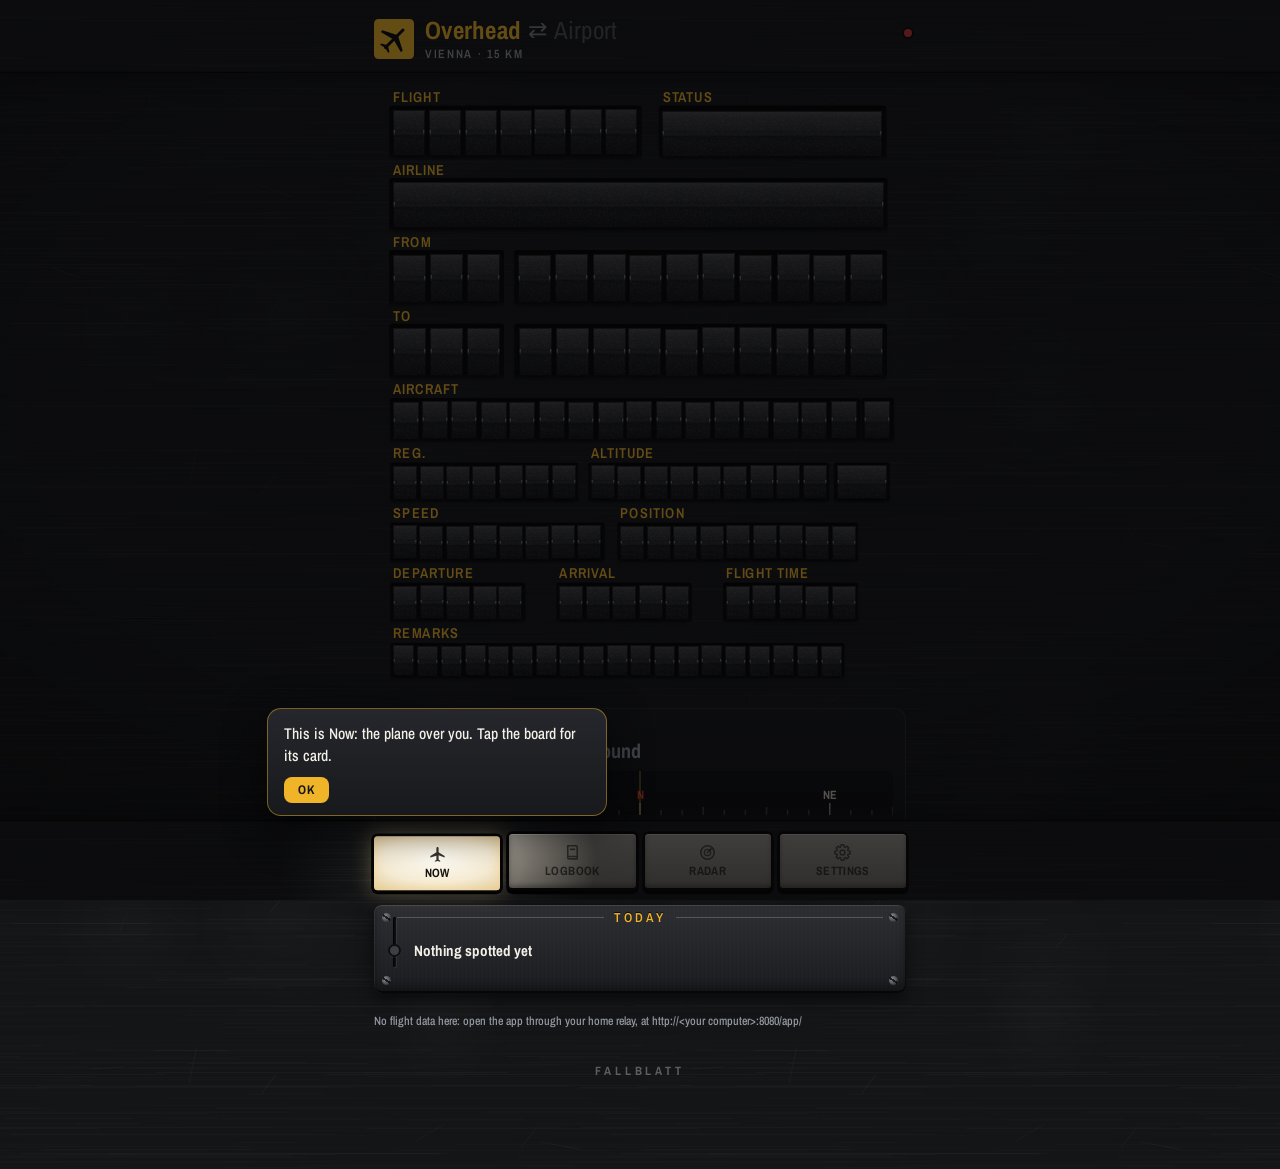
==== commit 2695705a: "Empty Recent flights line: title only, no sentence (1.138.1) Dave: the sentence under "Nothing spott" ====
--- a/app/index.html
+++ b/app/index.html
@@ -7525,9 +7525,9 @@
   (open && tlKey(e) === open ? cardLi(e, now) : rowHtml(e, now))).join("");
 const SCR2 = '<i class="scr"></i><i class="scr"></i>';
 const tlState = (head, title, text, find) => `<li class="tg">${SCR2}<b>${escH(head)}</b></li><li class="st${find ? " find" : ""}">${SCR2}${title ? `<b>${escH(title)}</b>` : ""}${escH(text)}</li>`;
-const tlFinding = () => tlState(T("Now"), T("Finding where you are …"), T("The planes show once live location has found you."), true);
+const tlFinding = () => tlState(T("Now"), T("Finding where you are …"), "", true);
 const tlOffline = () => tlState(T("Now"), T("Offline · retrying"), "");
-const tlNothing = () => tlState(T("Today"), T("Nothing spotted yet"), T("Every plane that comes within {n} km joins this line, the newest on top.", {n: +S.radiusKm || 15}));
+const tlNothing = () => tlState(T("Today"), T("Nothing spotted yet"), "");
 const tlOpenId = {recent: "", svList: ""};
 let tlTok = 0, tlRunning = 0, tlCap = 0, tlAgain = false;
 const tlBusy = () => tlRunning > 0 && Date.now() < tlCap;
@@ -7767,7 +7767,7 @@
 }
 function spottedSummary(){
   const {real, counts} = svData();
-  if (!real.length) return T("Nothing spotted yet today. Every plane that comes within {n} km is listed here.", {n: +S.radiusKm || 15});
+  if (!real.length) return T("Nothing spotted yet today.");
   const airlines = new Set(real.map(e => e.airlineCode || clean(e.airline)).filter(Boolean)).size;
   const types = new Set(real.map(e => e.typeCode || clean(e.type)).filter(Boolean)).size;
   const st = relayV5() && (allPlaces ? fullDay.all && fullDay.stats : !liveWaiting() && relayStats), n = st ? st.planes : real.length, na = st ? st.airlines : airlines, nt = st ? st.types : types;
@@ -12636,6 +12636,9 @@
   nowTurn = Date.now();
 }, 1000);
 const CHANGELOG = [
+  {v: "1.138.1", date: "2026-11-06", notes: [
+    "The empty Recent flights line shows just its title, without the sentence under it.",
+  ]},
   {v: "1.138", date: "2026-11-05", notes: [
     "All time is now a tab of the Logbook's period card, next to Week, Month and Year.",
     "Each number in the period card shows its list in the card; All opens the whole list.",
